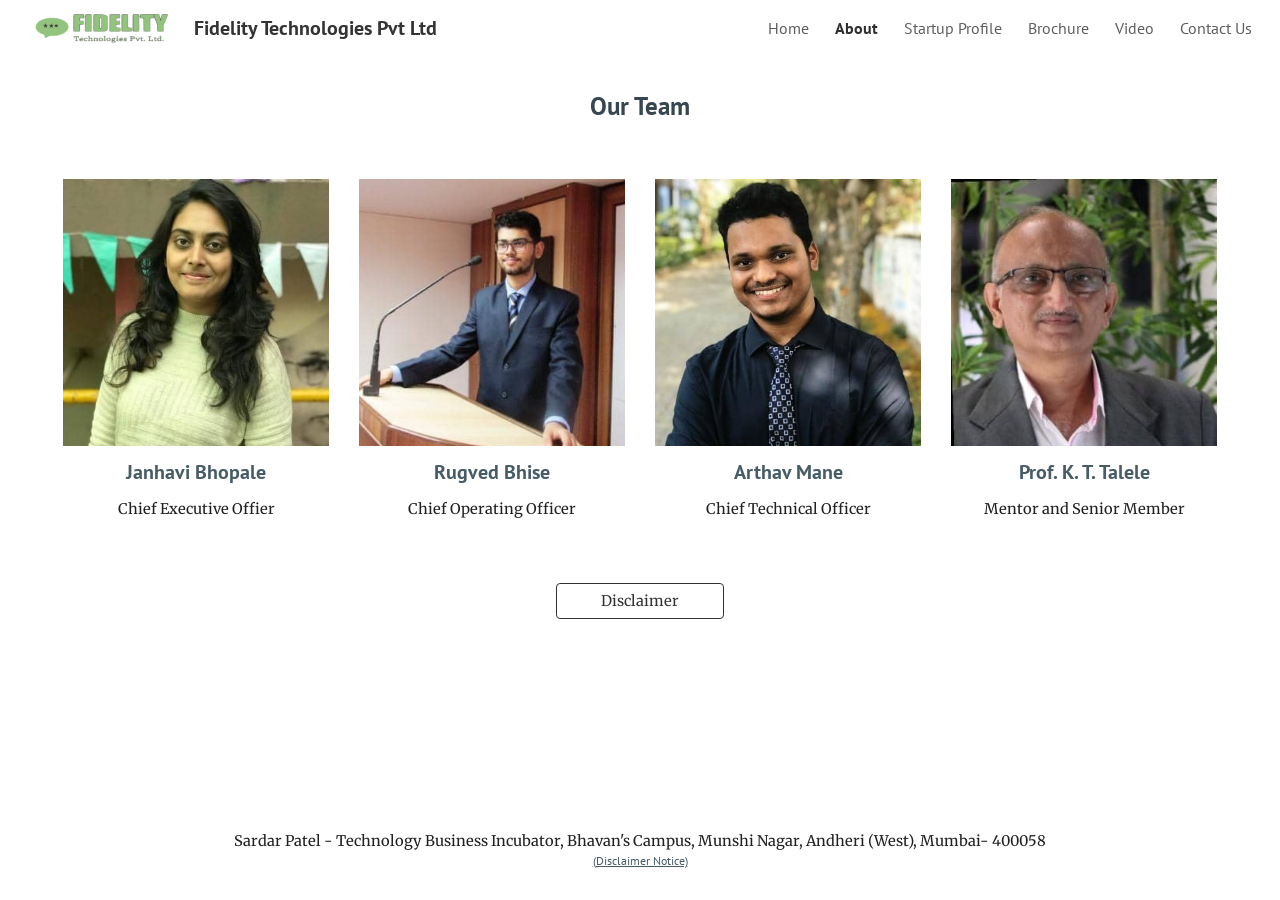
==== about.html @ c4bb6692 "Remove `WIZ_global_data` and `_DumpException` stubs - Delete the `<script data-id="_gd">` that sets " ====
<!DOCTYPE html><html lang="en"><head><meta charset="utf-8"><script nonce="ZoIUG5ZgcHCBJfe-CkgNNQ">var DOCS_timing={}; DOCS_timing['sl']=new Date().getTime();</script><script nonce="ZoIUG5ZgcHCBJfe-CkgNNQ">_docs_flag_initialData={"docs-ails":"docs_warm","docs-fwds":"docs_nf","docs-crs":"docs_crs_nfd","docs-fl":1,"docs-hpr":0,"docs-orl":9,"docs-rls":4,"docs-shdn":1,"docs-eivt":false,"info_params":{"token":"AHL0AtKmKFTx5DThb2JQEGHlmUIwQFsBXA:1790711635479"},"docs-esaf":false,"docs-ecdh":true,"docs-pcdpoc":true,"docs-pcdpos":false,"docs-eabpcmewm":false,"docs-eabtzmewm":false,"docs-eabtsmewm":false,"docs-eaicewm":false,"docs-easdewm":true,"docs-eassewm":true,"docs-eaebewm":false,"docs-eafcmcewm":false,"docs-eavssewm":false,"docs-ebodewm":false,"docs-ebrfdewm":true,"docs-ebasdewm":false,"docs-ebpsewm":false,"docs-ecnbewm":false,"docs-ecedcdewm":true,"docs-ecsewm":true,"docs-ectdcdewm":true,"docs-ectscdewm":true,"docs-eclrbewm":false,"docs-eclsecewm":false,"docs-ecssewm":false,"docs-ectwm":true,"docs-ecgdewm":false,"docs-edsewm":true,"docs-edsnmewm":false,"docs-ewcfer":true,"docs-edwb":false,"docs-edibewm":false,"docs-edeibewm":false,"docs-eegdewm":false,"docs-ewubum":true,"docs-ewmcsm":true,"docs-ewmsm":false,"docs-eewsm":true,"docs-efcmewm":false,"docs-efrdwm":true,"docs-efasewm":false,"docs-eftsewm":false,"docs-eftbewm":false,"docs-efosewm":false,"docs-egasewm":false,"docs-eipdewm":true,"docs-elicewm":false,"docs-elmwbewm":false,"docs-elfcbewm":false,"docs-empwm":true,"docs-emdewm":true,"docs-emadwm":true,"docs-ensdewm":true,"docs-eodsewm":false,"docs-eodcewm":false,"docs-epsdewm":true,"docs-epftewm":false,"docs-eppbewm":false,"docs-epticewm":false,"docs-epacewm":false,"docs-epbtewm":false,"docs-eppvdewm":true,"docs-eppmewm":false,"docs-epecewm":false,"docs-eptsewm":false,"docs-eqsewm":false,"docs-erssewm":true,"docs-ertdewm":true,"docs-erhswm":false,"docs-esacewm":false,"docs-essr":true,"docs-essewm":false,"docs-esswm":false,"docs-esspm":false,"docs-esndewm":true,"docs-esdwm":false,"docs-esosewm":true,"docs-esssewm":false,"docs-esctwm":false,"docs-ettpdewm":true,"docs-ettrsewm":false,"docs-etsewm":false,"docs-etibewm":false,"docs-etesewm":false,"docs-etcsewm":false,"docs-ethsewm":true,"docs-eupubw":true,"docs-evgcewm":false,"docs-evosewm":false,"docs-evpsewm":false,"docs-evssewm":false,"docs-ewbm":true,"docs-eicwdubl":true,"docs-hmg":true,"uls":"{\"langs\":[\"en\"],\"itcs\":[],\"selected\":\"\",\"activated\":false}","docs-idu":false,"customer_type":"ND","scotty_upload_url":"/upload/sites/resumable","docs-edcfmb":false,"docs-erlbwfa":false,"docs-net-udmi":500000,"docs-net-udpt":40000,"docs-net-udur":"/upload/blob/sites","docs-net-usud":true,"docs-obsImUrl":"https://ssl.gstatic.com/docs/common/netcheck.gif","docs-text-ewf":true,"docs-wfsl":["ca","da","de","en","es","fi","fr","it","nl","no","pt","sv"],"docs-efrsde":true,"docs-efpsf":true,"docs-edfn":true,"docs-efpsp":true,"docs-ecuach":false,"docs-cclt":2033,"docs-ecci":true,"docs-esi":false,"docs-cei":{"i":[119092108,119087275,117999163,120459269,120666798,118349356,119621403,71897835,118884772,119944463,119988641,118044536,119078243,119061297,116613710,116613094,118342369,116982982,120285471,119454164,120350601,116840686,5743124,118373667,119773713,119590807,119776352,119590765,119552616,120533176,116496396,120195953,50273536,49498941,102198290,117711597,119187340,120540099,119221438,118172011,116470832,116448407,116924992,116919494,120184009,117026763,119486429,120232063,5738529,120705172,102944685,102944790,102807798,117895908,101823191,71659821,119595155,99440861,116699517,117290338,116068906,102883766,102902856,118532142,118532140,118792272,117997204,120953429,120676584,117557279,101519288,117840094,118462069,116550348,102146695,71689868,101836979,101837424,105085077,103163052,118291774,99368800,117547669,119803952,119202506,119566036,99402339,71120976,49833470,118417372,70971264,119077143,102070938,104794451,116756951,103343838,116221342,94904097,115525302,115511328,94785237,121194111,118098257,117037622,71085249,118627657,117268965,104907819,121194209,117224007,101631199,101492739,118484687,102867843,102548529,95104327,103285974,117026878,116704082,117310098,102909755,103289108,103289278,104575337,104575496,102988277,102988407,102988700,102988934,104575696,117410074,102944194,102944508,102944273,102685389,102685934,104530130,102761479,102944587,119605198,71465955,101917193,102864211,94327679,71679488,105371931,103176018,119530268,118482276,120493140,116062708,102987015,118582649,105255666,120049159,71899288,120138417,119528390,102727407,115780466,105283695,119593008,105360426,118110582,71658048,119038646,105125325,102030650,104976625,49769345,101687125,117504391,117503225,118368684,118367945,117309382,119062158,104615603,116538524,101562414,105101278,105100855,94692306,119109782,99457815,102059549,71330122,120050668,101889051,71710048,102280636,119771799,116213977,104983177,102236234,105393819,71528605,115779829,119022340,117728361,94353376,105439179,49842863,116250613,102956693,102762323,102402687,117457966,115909749,105087796,105083756,102721220,102517344,71855008,94629765,119671788,94813491,102787563,49979666,119770553,105346293,104761759,115818449,95314810,115626447,95112881,50561351,116980495,50596342,102161455,71546433,118145000,116988132,95111993,102244497,118599469,94918960,115854776,115669266,50562792,118171121,71387897,117037076,117286799,102903668,103326415,102932595,117643636,117643168,116176817,49924714,103020643,118237143,115821415,102178410,105082105,115626266,118961016,115601137,71652641,105373832,119651594,102972677,103288314,103286452,119702557,102925827,102926531,116609479,71530091,116567576,104963310,104699512,102469868,71825391,116372485,49926261,50586970,120465885,94434265,102343388,120982390,116416042,99251991,119474902,71544842,104573907,119666095,105292843,102691162,102691295,101933499,71079946,101887682,116418155,71960548,50297084,116407665,118509496,116425642,103011426,118254619,118171214,116276469,71387240,105180902,118269184,118669236,118219914,118246246,119453372,117952935,117734392,120672603,118519229,119768442,117736031,118809999,120716394,120140755,120735857,119346731,117166647,117683635,120619851,120864326,117236066,119745075,120120566,120773182,118349325,118349323,118830628,118830632,118830620,118830622,118830626,118830630,118830640,118830481,118830624,118830636,119807183,118830634,119684496,118970617,119255437,120300729,118179262,119636046,116685399,120772218,118155412,119142923,119209378,116923675,50266230,95087194,49644023,49472071,5767851,117556935,119209341,119275421,119471146,119249911,120933033,118855606,120107754,118347706,71798436,120730676,118094563,119914241,120388576,117283954,118736897,117706015,118717392,119164994,119164993,119164990,120024054,117530133,117528468,117528471,118367791,121381445,121381432,121381452,121381444,121381437,121381441,121381447,121381454,121381471,121381433,121381450,121381430,121381436,121381439,101922747,101922888,120292177,120640043,119621936,121372721,49822929,120175635,118281152,119773246,119590935,116449516,116982520,119707161,117755716,118449075,117755703,118240393,116714309,117995685,116714312,118810531,118807052,115822453,119382576,48966122,118511786,117782123,118010934,119804531,117145780,94819006,95182375,117756394,117775368,117755820,94661810,120864331,118654314,120395666,116981717,117617889,120343165,116783827,119126674,120437412,119885476,119621408,94386879,118494714,119220913,119220911,119220909,119220919,119220917,119220915,120674443,120674441,120674439,120674449,120674447,120674444,119520106,117136347,119070701,118364657,117382832,117632590,117642488,121242967,119127375,118825246,5776517,119941750,119941748,5704621,5706836,5706832,14101306,5703839,14101502,14101510,14101534,50223649,116495787,117037626,117026880,116704120,116593745,116685789,120678227,116874913,116307752,116542685,118346424,119262908,119794118,120446674,120713456,120954533,121032480,94819416,116877099,118275356,116361234,118780368,119106920,116459680,120867451,121213291,118872912,71897827,116982974,119454377,119454159,120350596,116840681,5743108,50273528,49498933,102198282,5738513,102944680,102944785,102807790,117895900,101823183,71659813,119595147,99440853,116699509,117290330,116068898,102883758,102902848,101519280,102146687,71689860,101836971,101837416,105085069,103163044,118291766,99368792,117547661,119803944,119202498,119566028,99402331,71120968,49833462,118417364,70971256,119077135,102070930,104794443,116756943,103343830,116221334,94904089,115525294,115511323,94785229,117723816,118098249,71085241,118627649,117268957,104907811,115737136,117223999,101631191,101492731,118484679,102867835,102548521,95104319,103285966,117310090,102909750,103289103,103289273,104575332,104575491,102988272,102988402,102988695,102988929,104575691,104575894,102944189,102944503,102944268,102685384,102685929,102718396,102761474,102944582,119605190,71465947,101917185,102864203,94327671,71679480,105371923,103176010,119530260,118482268,120493132,116062700,102987007,118582641,105255658,120049151,71899280,120138409,119528382,102727402,115780458,105283687,119593000,105360418,118110574,71658040,119038638,105125317,102030642,104976617,49769337,101687117,117504383,117503217,118368676,118367937,117309374,119062150,104615595,116538516,101562406,105101270,105100847,94692298,119109774,99457807,102059541,71330114,120050660,101889043,71710040,102280628,119771791,116213969,104983169,102236226,105393811,71528597,115779821,119022332,117728353,94353368,105439171,49842855,116250605,102956685,102762315,102402679,117457958,115909741,105087788,105083748,102721215,102517339,71855000,94629757,119671780,94813483,102673375,49979658,119770545,105346285,104761751,115818444,95314802,115626439,95112873,50561343,116980487,50596334,102161447,71546425,118144992,116988124,95111985,102244489,118599461,94918952,115854768,115669258,50562784,94940194,71387889,117037068,117286791,102903660,103326407,102932587,117643628,117643160,116176809,49924706,103020635,118237135,115821407,102178402,105082097,115626258,118961008,115601129,105373824,119651586,102972669,103288306,103286444,119702549,102925819,102926523,116609471,71530083,116567571,104963302,104699504,102469860,71825383,116372477,49926253,50586962,120465877,94434257,102343380,120982382,116416034,99251983,119474894,71544834,104573899,119666087,105292835,102691157,102691290,101933491,71079938,101887674,116418147,71960540,50297076,103011418,116276461,71387232,105180894,120735852,120619846,120773177,50266222,95087186,49644015,49472063,5767835,71798420,120730671,118094558,117283949,101922739,101922880,120812978,49822921,120175627,118281144,116982512,115822445,48966114,117145772,94819001,95182369,94661802,116981709,116783822,94386871,5776501,50223641,94819411],"cf":{"enable_homescreen_priority_docs":[null,0],"enable_homescreen_priority_docs_promo":[null,0],"enable_homescreen_action_items_structured_query":[null,0]}},"docs-est":"CAMSCBUD9NL9Nx0H","docs-exfv":false,"docs-li":"104240","docs-trgthnt":"","docs-etmhn":false,"docs-thnt":"","docs-hdet":["nMX17M8pQ0kLUkpsP190WPbQDRJQ","17hED8kG50kLUkpsP190TThQn3DA","BDNZR4PXx0kLUkpsP190SJtNPkYt","Etj5wJCQk0kLUkpsP190NwiL8UMa","xCLbbDUPA0kLUkpsP190XkGJiPUm","2NUkoZehW0kLUkpsP190UUNLiXW9","yuvYtd5590kLUkpsP190Qya5K4UR","ZH4rzt2uk0kLUkpsP190UDkF5Bkq","uQUQhn57A0kLUkpsP190WHoihP41","93w8zoRF70kLUkpsP190TxXbtSeV","fAPatjr1X0kLUkpsP190SaRjNRjw","T4vgqqjK70kLUkpsP190ScPehgAW","JyFR2tYWZ0kLUkpsP190Rn3HzkxT","ufXj7vmeJ0kLUkpsP190QURhvJn2","KFks7UeZ30kLUkpsP190UUMR6cvh","LcTa6EjeC0kLUkpsP190RKgvW5qi","s3UFcjGjt0kLUkpsP190Z45ftWRr","o99ewBQXy0kLUkpsP190Nq2qr6tf","PHVyy5uSS0kLUkpsP190SUsYo8gQ","yZn21akid0iSFTCbiEB0WPiGEST3","h2TtqzmQF0kLUkpsP190YPJiQt7p","MZi9vb5UC0kLUkpsP190ReUhvVjy","dSR6SPjB80kLUkpsP190Y3xHa9qA","Bz6B7VmLu0kLUkpsP190W3FeobP7","AiLoubzsd0kLUkpsP190XtYNPgYT","2J3DVQoVh0kLUkpsP190R5wShSrC","MLmbZasLS0kLUkpsP190YHf6Zjsf","LjsdWFqUn0kLUkpsP190TwXBLtsw","S1T4ezMsZ0kLUkpsP190U6GfQUxi","LwAAPYPwi0kLUkpsP190TR4aaiFR","zZpS7TtwA0kLUkpsP190SJfhmHn8","LqadmuFLc0kLUkpsP190VqMgRe9G","PyRpJWvnF0kLUkpsP190X6czxBQU","oiu5UhKXt0kLUkpsP190XWFatA4U","m3m67mpQU0kLUkpsP190RpzeM6tt","WKyXQmUiJ0kLUkpsP190WtAghmdt","Nf2nd9NhF0kLUkpsP190REtRKaUF","fjqF9C7Mg0kLUkpsP190WGtWAuX2","cb1fdvu6p0kLUkpsP190U5AywQpZ","43PL8e9wN0kLUkpsP190PfUhabvT","N5u4VeWhx0iSFTCbiEB0VUTNdX6g","XM16tjwrD0iSFTCbiEB0NfzvTeuU","ybYTJk1eD0iSFTCbiEB0QV4rkzSF","TgXar1TSG0iSFTCbiEB0SsXMaKuP","JYfGDkExa0iSFTCbiEB0TTQnEDtH","2i9JBUZ3w0iSFTCbiEB0RytbUoNq","pgvTVXNKa0iSFTCbiEB0ShqmBTMR","NsVnd81bW0iSFTCbiEB0RhcXEK9M","rTQirATnb0iSFTCbiEB0W5cPcA7D","wNyww2Syr0iSFTCbiEB0Pzsbemba","DVdpfbqGj0iSFTCbiEB0RP4dMdFg","WKN3dsuG20iSFTCbiEB0NtEYhMK7","S5iPRteXX0iSFTCbiEB0YkMazE6h","6hmou1AcB0iSFTCbiEB0R9rZWXdz","wvo4NcLUj0iSFTCbiEB0Tt7mcVxE","rMLvYG5Cd0iSFTCbiEB0VMB6o5sk","EnxXFzAMR0iSFTCbiEB0NxWnFJEU","4SFrbzo420iSFTCbiEB0W7wu3rzt","Nr7mDWodK0iSFTCbiEB0Ruynrudk","pSnfxxWWp0iSFTCbiEB0RaiP6PBc","AtYGKBuKp0iSFTCbiEB0Ntmn3yCs","WMpW1Q5dP0iSFTCbiEB0WLWPn6Po","rTcCMw3BM0mHq3jmV6o0RHeAExRK","HUYzfGVRa0mHq3jmV6o0Uxe2caXK","1XYMmM1Cu0mHq3jmV6o0Z3pEi8xm","xHhMJiXiV0mHq3jmV6o0WB8WinyM","xwSFpxEiU0mHq3jmV6o0PcnvcKmd","4MBkBg26q0mHq3jmV6o0QeKPRMpY","y5g8iW2T80mHq3jmV6o0Nr8SAj4C","W9YRKy3Lb0iSFTCbiEB0Xfs1EfPr","Ed3nhrN8D0iSFTCbiEB0RN4bJ53y","zxDKY7PC10iSFTCbiEB0UDYPJwDZ","bhEyDmbwi0mHq3jmV6o0TngCF1v2","6rKYZ6uHA0mHq3jmV6o0TeDZjgB8","71Deousgx0mHq3jmV6o0WXBQiyzi","sVEZbUAa70mHq3jmV6o0TNq1M7FF","8ZPFZT5nG0mHq3jmV6o0PJ5yoVh4","LDuvzP2Bd0mHq3jmV6o0TwNPVpW8","P55v8p4Lk0mHq3jmV6o0VjggjHMV","QqnZoz9ko0mHq3jmV6o0QskzBcHn","Nq8mdjdGg0mHq3jmV6o0WShxQA39","iQNA6mEJy0mHq3jmV6o0Q2iGT9fW","sNcbk2hJ80mHq3jmV6o0VbqaovQb","6nr31z9Wv0mERqSGkGf0VhuvAXWC","RLHeYNm410mERqSGkGf0Y817EUFK","vmx68XtfJ0mERqSGkGf0RCUBfsQr","687J7yD1q0mERqSGkGf0RVmMYHo1","qwhWQy8Zi0mERqSGkGf0W2tdypUF","wF8Sk241e0mERqSGkGf0YNtN6gpV","ijUhdx2QN0mERqSGkGf0TSD26iBJ","3iBLaMnuG0mERqSGkGf0VdY8XuLS","cFR77YEGo0iSFTCbiEB0PcMDWjX2","evUYuNCS80mERqSGkGf0Psi8j3Dw","soWncRV7C0mERqSGkGf0PZheXrWA","TvjoiCaar0mERqSGkGf0S9qS5adj","txL54xWLC0mERqSGkGf0XoEGTvCu","MP3EsW1un0mERqSGkGf0QDkfTxat","N1q4Y3fqz0mERqSGkGf0W1oPWWoc","pnKWhXiJi0mERqSGkGf0RDJejrBm","uLoGBsxEp0mERqSGkGf0Umz4HBC5","zu73Bdvrn0mERqSGkGf0P7FS5ZnG","KwaNot15n0mERqSGkGf0UnBhGVoK","eCHWxyhvo0mERqSGkGf0RJfZmQ1f","aWZA9kUWi0mERqSGkGf0RtY99iNR","hYhSXg7xc0mERqSGkGf0TzjfDj1R","ffZmMGtYT0suK1NZr2K0QUxSzEMN","NagbcZWyB0suK1NZr2K0SJmfmJ3n","KMcLKvubv0suK1NZr2K0PLMUJ7zr","a13ejFS5i0suK1NZr2K0WzewY5tP","pZ1hXv7ve0suK1NZr2K0U5qoNhyU","pwLDucJZU0ezFcgqx310NgtmYpbV","TCKDVQ6J0Bn3gbW4AcZC0PQKypCa","Z7vabQzZ0Bn3gbW4AcZC0TfvmSab","UUNcLtsso0mERqSGkGf0Uwg2tMZa","fznmScpy0Bn3gbW4AcZC0Vie7eK1","wYCZkqoz10fBWirfAym0S1sADKbJ"],"docs-hunds":false,"docs-hae":"PROD","docs-ehn":true,"docs-eagat":false,"docs-api-keys":{"espresso_api_key":"AIzaSyC5fSInmRgPcwXTFvk7mnVLT4rYPiLh3BI","cloud_search_api_key":"AIzaSyDaZup8JMoUszICq24hC3gjW69v7xXjb6M","appsgrowthpromo_api_key":"AIzaSyD2aoAETJHXO1f_X3uPTOvwcMmDBK5-yEk","workspace_ui_api_key":"AIzaSyAjb7yrM53w_0_0y9jCxkCAV12Ux5G30TI"},"docs-effeoima":true,"docs-etut":true,"docs-emec":true,"docs-ertis":false,"docs-etsonc":false,"docs-effnp":false,"docs-effnpf":false,"docs-dcheg":false,"docs-pdhp":true,"buildLabel":"editors.sites-frontend_20260923.02_p0","docs-show_debug_info":false,"docs-edmlf":false,"docs-eemc":false,"docs-emleow":true,"docs-emlewpc":true,"docs-rmls":"DEFAULT_NO_RETRY","ondlburl":"//docs.google.com","drive_url":"//drive.google.com","app_url":"https://sites.google.com/","drive_base_url":"//drive.google.com","docs-umbitfdi":false,"docs-gsmd":"https://workspace.google.com","docs-icdmt":["image/png","image/jpeg"],"docs-mip":50000000,"docs-mif":1000,"docs-msid":32767,"docs-ecshi":false,"docs-ecswi":false,"docs-eciccl":false,"docs-edfcv":false,"docs-emid":false,"docs-esuoid":false,"docs-ewchd":true,"docs-mib":50000000,"docs-mid":2048,"docs-rid":1024,"docs-dgit":false,"docs-evit":false,"docs-ejsp":false,"docs-jspmpdm":30000.0,"docs-jspsim":8.0,"docs-jsptp":0.01,"docs-elbllqpm":true,"docs-phe":"https://contacts.google.com","docs-eafgl":false,"docos-dges":true,"docs-eethc":true,"docs-enees":false,"docs-eph":true,"docs-ispdr":true,"docs-istdr":false,"docs-escmv":false,"docs-sup":"","docs-seu":"https://sites.google.com/d/1Hxn0WqfaaY6V9uq4L6MAF-uNIHuglT0g/edit","docs-ucd":"docs.usercontent.google.com","docs-sccfo":"PROD","docs-uptc":["ofip","rr","lsrp","noreplica","tam","ntd","ths","ouid","ca","sh","sle","dl","hi","hi_ext","usp","urp","utm_source","utm_medium","utm_campaign","utm_term","utm_content","docs_gsdv","gs_dl"],"docs-doddn":"","docs-uddn":"","docs-ugn":"Rugved","docs-epg":false,"docs-spdy":false,"xdbcfAllowHostNamePrefix":true,"xdbcfAllowXpc":false,"docs-dbctc":false,"docs-ebctcio":false,"docs-iror":false,"docs-epq":true,"docs-upap":"/prefs","docs-eupub":true,"docs-shmtbsl":-1,"docs-euit":false,"docs-tst":"","docs-eia":true,"docs-ilbefsd":false,"docs-lbefm":0,"docs-elsic":false,"docs-thtea":false,"docs-tdc":"[{\"id\":\"0:Basics\",\"name\":\"Basics\",\"deletedIds\":[]},{\"id\":\"0:Brochures\",\"name\":\"Brochures \\u0026 newsletters\",\"deletedIds\":[]},{\"id\":\"0:Calendars\",\"name\":\"Calendars \\u0026 schedules\",\"deletedIds\":[]},{\"id\":\"0:Business\",\"name\":\"Contracts, onboarding, and other forms\",\"deletedIds\":[]},{\"id\":\"0:Finance\",\"name\":\"Finance \\u0026 accounting\",\"deletedIds\":[]},{\"id\":\"0:Letters\",\"name\":\"Letters\",\"deletedIds\":[]},{\"id\":\"0:Reports\",\"name\":\"Reports \\u0026 proposals\",\"deletedIds\":[]},{\"id\":\"0:Planners\",\"name\":\"Trackers\",\"deletedIds\":[]},{\"id\":\"Unparented\",\"name\":\"Uncategorized\",\"deletedIds\":[\"0:NoTemplateCategories\"]}]","docs-ttt":0,"docs-tcdtc":"[]","docs-ividtg":false,"docs-icfdt":false,"docs-hetsdiaow":false,"docs-edt":true,"docs-tafl":true,"docs-puvtftv":true,"docs-erdiiv":false,"docs-eemt":["image"],"docs-eqspdc":true,"docs-roosb":false,"docs-esehbc":false,"docs-sqcuu":true,"docs-uaid":false,"docs-uaqs":0,"docs-acap":["docs.security.access_capabilities",1,1,1,1,1,1,1,1,1,1,1,1,1,1,1,0,1,1,1,0,0,0,1,0,0,0,1,0],"docs-ci":"1Hxn0WqfaaY6V9uq4L6MAF-uNIHuglT0g","docs-eccfs":false,"docs-eep":false,"docs-ndt":"Untitled site","docs-plu":"//ssl.gstatic.com/docs/common/product/sites_lockup3.png","docs-plwtu":"//ssl.gstatic.com/docs/common/product/sites_app_icon2.png","docs-prn":"Google Sites","docs-sprn":"","docs-een":false,"docs-as":"","docs-mdck":"","docs-eccbs":false,"docs-mmpt":9000,"docs-erd":false,"docs-uootuns":false,"docs-amawso":false,"docs-ofmpp":false,"docs-anlpfdo":false,"docs-ems":"SHARE_SUBMENU","docs-glu":"","docs-wsu":"","docs-wsup":"","docs-fecgd":false,"docs-pid":"106451775050546216252","docs-dec":false,"docs-ricocpb":false,"docs-ecgd":false,"docs-dsps":true,"docs-ezdi":false,"docs-ezduole":false,"docs-ewbs":false,"server_time_ms":1790711635482,"gaia_session_id":"","docs-isb":false,"docs-agdc":false,"docs-anddc":true,"docs-adndldc":false,"docs-clibs":1,"docs-cide":true,"docs-cn":"","docs-dprfo":false,"docs-duesf":false,"docs-dom":false,"docs-eacr":false,"docs-eacw":false,"docs-ecer":false,"docs-ecir":true,"docs-ecssl":false,"docs-ecssi":false,"docs-ecped":true,"docs-copy-ecci":false,"docs-edpq":false,"docs-edamc":false,"docs-edomic":false,"docs-edbsms":false,"docs-eddm":false,"docos-edii":false,"docs-edspi":false,"docs-edvpim":false,"docs-edvpim2":false,"docs-fwd":false,"docs-elds":false,"docs-emp":false,"docs-emcf":true,"docs-emmu":false,"docs-enpks":false,"docs-eoems":false,"docs-epmi":false,"docs-epat":true,"docs-ermcf":false,"docs-erpep":true,"docs-ersd":false,"docs-esml":true,"docs-ete":false,"docs-ewlip":true,"docs-echiut":"default","docs-lfuls":true,"docs-oesf":false,"docs-oursf":false,"docs-plimif":20.0,"docs-srmdue":0.0,"docs-srmoe":0.01,"docs-srmour":0.05,"docs-srmxue":0.0,"docs-ssi":false,"docs-uoci":"","docs-wesf":true,"docs-xduesf":false,"docs-ddm":false,"docs-emmda":false,"docs-edncm":false,"docs-edailm":false,"docs-eafst":false,"docs-ectrt":false,"docs-edmt":false,"docs-elpta":false,"docs-eltafi":false,"docs-eltafip2":false,"docs-epdcl":false,"docs-eptfafi":false,"docs-eptfi":false,"docs-eptbc":false,"docs-eptfcl":false,"docs-ersrn":true,"docs-rolibilc":false,"docs-esrl":true,"docs-esqppo":true,"docs-etpi":true,"docs-ipmmp":true,"docs-emmaffr":false,"docs-emmafi":false,"docs-enpi2":true,"docs-gth":"","docs-ndsom":[],"docs-dm":"application/vnd.google-apps.drive-sdk.897606708560","docs-sdslm":[],"docs-sdsom":[],"opmbs":50000000,"opmpd":7071,"docs-pe":1,"ophi":"atari","opst":"","opuci":"","docs-ehipo":false,"docs-eufop":true,"docs-drk":[],"docs-erkpp":false,"docs-erkfsu":true,"docs-pn":372,"docs-ct":"s","docs-rn":377652527,"docs-cpv":1,"docs-urouih":false,"docs-hue":"rugved.bhise","docs-ect":true,"docs-alu":"https://myaccount.google.com/language","docs-cpks":["[\"4cc75468d738c7f9\",\"AAVFbsFyOIOa3KHiJExnd+zMf50ls1thgK7GVAHvYOfjBh+LfF71muNYjVeO9GIRiXIW6NrPzfOm\"]","[\"9f657cdaf53af532\",\"AK2fzyBBvSefBgdrbuSFhQdSqdRQMAVKYOPtEnE2TOuPbA3kwZnVxFPB9la76NVHb/ikFIYuprrl\"]"],"docs-dfhsi":true,"docs-dvhsi":true,"docs-hasid":"Sites","docs-hdod":"sites.google.com","docs-eehs":false,"docs-ehinbd":true,"docs-ehpb":false,"docs-mcf":false,"docs-dphi":true,"docs-ermare":"CONTROL","docs-hdck":"AIzaSyCF97XfLoejM9NhWDAZeOcjC6kOEsEmv6A","docs-hucs":true,"docs-hufcm":false,"docs-cbrs":50,"docs-cpari":"https://people-pa.clients6.google.com/","docs-cfru":"https://lh3.google.com","docs-ctak":"AIzaSyAWGrfCCr7albM3lmCc937gx4uIphbpeKQ","docs-cgav":0,"docs-cci":2,"docs-gap":"/drive/v2internal","docs-eaotx":false,"docs-ecrerfmo":false,"jobset":"prod","docs-nad":"sites.google.com","docs-eala":false,"docs-ccwt":80,"docs-ut":0,"docs-sol":false,"docs-dvs":1,"docs-dac":1,"docs-ilbrc":true,"docs-dlpe":false,"docs-erre":true,"docs-ac":"[\"docs_analytics_capabilities\"]","docs-dafjera":false,"docs-daflia":false,"docs-dafgfma":false,"atari-emtpr":false,"atari-eibrm":false,"atari-eipim":false,"atari-etm":false,"atari-mfsnd":10,"docs-text-elawpc":true,"docs-text-usc":true,"docs-text-elsmk":false,"docs-text-elsms":false,"atari-bae":true,"docs-text-etsrdpn":false,"docs-text-etsrds":false,"docs-text-endes":false,"docs-text-escpv":false,"docs-text-ecfs":false,"docs-text-eetxp":false,"docs-text-ettctvs":false,"docs-text-escoubs":false,"docs-text-escivs":false,"docs-text-escitrbs":false,"docs-text-eosm":false,"docs-text-epsi":false,"docs-text-esic":false,"docs-text-elss":false,"docs-text-ebrfs":false,"docs-text-etocs":false,"docs-text-eeds":false,"docs-text-esbefr":false,"docs-etshc":false,"docs-efsmsdl":false,"docs-text-eiosmc":false,"docs-text-ebrmkc":false,"docs-text-ehlb":false,"docs-text-dwit":false,"docs-text-elawp":true,"docs-eec":true,"docs-eecac":true,"docs-elsp":false,"docs-esff":false,"docs-ets":false,"atari-ofdu":"https://docs.google.com/picker?protocol\u003dgadgets\u0026parent\u003dhttps://sites.google.com/relay.html\u0026hostId\u003datari-fonts\u0026title\u003dFonts\u0026hl\u003den\u0026newDriveView\u003dtrue\u0026origin\u003dhttps://sites.google.com\u0026navHidden\u003dtrue\u0026multiselectEnabled\u003dtrue\u0026selectButtonLabel\u003dOK\u0026nav\u003d((%22fonts%22))","atari-jefp":"/_/jserror","docs-jepp":"/_","docs-fpid":104240,"docs-enable_feedback_svg":true,"docs-hauc":true,"docs-dli":false,"docs-liap":"/naLogImpressions","ilcm":{"eui":"AHKXmL20hN1EuJNLw34tC7pOSRyXL7Xnr8uWJWo1ra7NnpLesV5g0B48AMGEV0RDVSQuCDRsx3uS","je":1,"sstu":1790711635477376,"si":"CICHttfIlJcDFdXicwQddJ4Erw","gsc":null,"ei":[5703839,5704621,5706832,5706836,5738513,5738529,5743108,5743124,5767835,5767851,5776501,5776517,14101306,14101502,14101510,14101534,48966114,48966122,49472063,49472071,49498933,49498941,49644015,49644023,49769337,49769345,49822921,49822929,49833462,49833470,49842855,49842863,49924706,49924714,49926253,49926261,49979658,49979666,50223641,50223649,50266222,50266230,50273528,50273536,50297076,50297084,50561343,50561351,50562784,50562792,50586962,50586970,50596334,50596342,70971256,70971264,71079938,71079946,71085241,71085249,71120968,71120976,71330114,71330122,71387232,71387240,71387889,71387897,71465947,71465955,71528597,71528605,71530083,71530091,71544834,71544842,71546425,71546433,71652641,71658040,71658048,71659813,71659821,71679480,71679488,71689860,71689868,71710040,71710048,71798420,71798436,71825383,71825391,71855000,71855008,71897827,71897835,71899280,71899288,71960540,71960548,94327671,94327679,94353368,94353376,94386871,94386879,94434257,94434265,94629757,94629765,94661802,94661810,94692298,94692306,94785229,94785237,94813483,94813491,94819001,94819006,94819411,94819416,94904089,94904097,94918952,94918960,94940194,95087186,95087194,95104319,95104327,95111985,95111993,95112873,95112881,95182369,95182375,95314802,95314810,99251983,99251991,99368792,99368800,99402331,99402339,99440853,99440861,99457807,99457815,101492731,101492739,101519280,101519288,101562406,101562414,101631191,101631199,101687117,101687125,101823183,101823191,101836971,101836979,101837416,101837424,101887674,101887682,101889043,101889051,101917185,101917193,101922739,101922747,101922880,101922888,101933491,101933499,102030642,102030650,102059541,102059549,102070930,102070938,102146687,102146695,102161447,102161455,102178402,102178410,102198282,102198290,102236226,102236234,102244489,102244497,102280628,102280636,102343380,102343388,102402679,102402687,102469860,102469868,102517339,102517344,102548521,102548529,102673375,102685384,102685389,102685929,102685934,102691157,102691162,102691290,102691295,102718396,102721215,102721220,102727402,102727407,102761474,102761479,102762315,102762323,102787563,102807790,102807798,102864203,102864211,102867835,102867843,102883758,102883766,102902848,102902856,102903660,102903668,102909750,102909755,102925819,102925827,102926523,102926531,102932587,102932595,102944189,102944194,102944268,102944273,102944503,102944508,102944582,102944587,102944680,102944685,102944785,102944790,102956685,102956693,102972669,102972677,102987007,102987015,102988272,102988277,102988402,102988407,102988695,102988700,102988929,102988934,103011418,103011426,103020635,103020643,103163044,103163052,103176010,103176018,103285966,103285974,103286444,103286452,103288306,103288314,103289103,103289108,103289273,103289278,103326407,103326415,103343830,103343838,104530130,104573899,104573907,104575332,104575337,104575491,104575496,104575691,104575696,104575894,104615595,104615603,104699504,104699512,104761751,104761759,104794443,104794451,104907811,104907819,104963302,104963310,104976617,104976625,104983169,104983177,105082097,105082105,105083748,105083756,105085069,105085077,105087788,105087796,105100847,105100855,105101270,105101278,105125317,105125325,105180894,105180902,105255658,105255666,105283687,105283695,105292835,105292843,105346285,105346293,105360418,105360426,105371923,105371931,105373824,105373832,105393811,105393819,105439171,105439179,115511323,115511328,115525294,115525302,115601129,115601137,115626258,115626266,115626439,115626447,115669258,115669266,115737136,115779821,115779829,115780458,115780466,115818444,115818449,115821407,115821415,115822445,115822453,115854768,115854776,115909741,115909749,116062700,116062708,116068898,116068906,116176809,116176817,116213969,116213977,116221334,116221342,116250605,116250613,116276461,116276469,116307752,116361234,116372477,116372485,116407665,116416034,116416042,116418147,116418155,116425642,116448407,116449516,116459680,116470832,116495787,116496396,116538516,116538524,116542685,116550348,116567571,116567576,116593745,116609471,116609479,116613094,116613710,116685399,116685789,116699509,116699517,116704082,116704120,116714309,116714312,116756943,116756951,116783822,116783827,116840681,116840686,116874913,116877099,116919494,116923675,116924992,116980487,116980495,116981709,116981717,116982512,116982520,116982974,116982982,116988124,116988132,117026763,117026878,117026880,117037068,117037076,117037622,117037626,117136347,117145772,117145780,117166647,117223999,117224007,117236066,117268957,117268965,117283949,117283954,117286791,117286799,117290330,117290338,117309374,117309382,117310090,117310098,117382832,117410074,117457958,117457966,117503217,117503225,117504383,117504391,117528468,117528471,117530133,117547661,117547669,117556935,117557279,117617889,117632590,117642488,117643160,117643168,117643628,117643636,117683635,117706015,117711597,117723816,117728353,117728361,117734392,117736031,117755703,117755716,117755820,117756394,117775368,117782123,117840094,117895900,117895908,117952935,117995685,117997204,117999163,118010934,118044536,118094558,118094563,118098249,118098257,118110574,118110582,118144992,118145000,118155412,118171121,118171214,118172011,118179262,118219914,118237135,118237143,118240393,118246246,118254619,118269184,118275356,118281144,118281152,118291766,118291774,118342369,118346424,118347706,118349323,118349325,118349356,118364657,118367791,118367937,118367945,118368676,118368684,118373667,118417364,118417372,118449075,118462069,118482268,118482276,118484679,118484687,118494714,118509496,118511786,118519229,118532140,118532142,118582641,118582649,118599461,118599469,118627649,118627657,118654314,118669236,118717392,118736897,118780368,118792272,118807052,118809999,118810531,118825246,118830481,118830620,118830622,118830624,118830626,118830628,118830630,118830632,118830634,118830636,118830640,118855606,118872912,118884772,118961008,118961016,118970617,119022332,119022340,119038638,119038646,119061297,119062150,119062158,119070701,119077135,119077143,119078243,119087275,119092108,119106920,119109774,119109782,119126674,119127375,119142923,119164990,119164993,119164994,119187340,119202498,119202506,119209341,119209378,119220909,119220911,119220913,119220915,119220917,119220919,119221438,119249911,119255437,119262908,119275421,119346731,119382576,119453372,119454159,119454164,119454377,119471146,119474894,119474902,119486429,119520106,119528382,119528390,119530260,119530268,119552616,119566028,119566036,119590765,119590807,119590935,119593000,119593008,119595147,119595155,119605190,119605198,119621403,119621408,119621936,119636046,119651586,119651594,119666087,119666095,119671780,119671788,119684496,119702549,119702557,119707161,119745075,119768442,119770545,119770553,119771791,119771799,119773246,119773713,119776352,119794118,119803944,119803952,119804531,119807183,119885476,119914241,119941748,119941750,119944463,119988641,120024054,120049151,120049159,120050660,120050668,120107754,120120566,120138409,120138417,120140755,120175627,120175635,120184009,120195953,120232063,120285471,120292177,120300729,120343165,120350596,120350601,120388576,120395666,120437412,120446674,120459269,120465877,120465885,120493132,120493140,120533176,120540099,120619846,120619851,120640043,120666798,120672603,120674439,120674441,120674443,120674444,120674447,120674449,120676584,120678227,120705172,120713456,120716394,120730671,120730676,120735852,120735857,120772218,120773177,120773182,120812978,120864326,120864331,120867451,120933033,120953429,120954533,120982382,120982390,121032480,121194111,121194209,121213291,121242967,121372721,121381430,121381432,121381433,121381436,121381437,121381439,121381441,121381444,121381445,121381447,121381450,121381452,121381454,121381471],"crc":0,"cvi":[]},"docs-ccdil":false,"docs-eil":true,"docs-idephr":false,"docs-eoool":false,"docs-idep":true,"docs-ilc":false,"docs-ilecoi":false,"docs-ilecoo":false,"docs-ioefuesf":false,"docs-ics":true,"docs-dcarft":false,"docs-egafedo":false,"docs-egafkd":false,"docs-dsfid":true,"docs-easidtv":false,"docs-ebubgi":false,"docs-ebiagaqae":false,"docs-ecscv2":true,"docs-ed2vpm":false,"docs-ed2vsm":false,"docs-ed2viv0":true,"docs-ed2viv1":false,"docs-eeai":false,"docs-eslc":false,"docs-egnup":false,"docs-egpf":false,"docs-egaat":false,"docs-egqe":true,"docs-eisel":true,"docs-esptc":false,"docs-eupfsi":false,"docs-erfn":true,"docs-esa":false,"docs-es":true,"docs-esgap":false,"docs-esn":false,"docs-evdmt":false,"docs-evdr":false,"docs-evst":false,"docs-mdcfsi":"","docs-mdcfst":"","docs-mnafsg":5,"docs-shti":"","docs-rpod":"appsgrowthpromo-pa.clients6.google.com","docs-dht":"","docs-dgec":false,"docs-edcb":false,"docs-deo":false,"docs-depvv2":true,"docs-efrm":false,"docs-epbih":false,"docs-eradihf":false,"docs-dslb":false,"docs-egn":"-1","docs-eulsdo":false,"docs-eopd":"espresso-pa.googleapis.com","docs-gaopd":"appsgenaiserver-pa.clients6.google.com","docs-bcbt":"Google Sites","docs-bc-css":"sites","docs-hpgsdepsv":false,"docs-sgsd":false,"docs-egsdsr":false,"docs-ecpda":true,"docs-egsdepsv":false,"docs-egsdic":true,"docs-egsdihfp":false,"docs-gsdv":0,"docs-gsdvofdh":false,"docs-dt":"atari","docs-igoe":true,"docs-nrfd":false,"docs-nrfdfr":false,"docs-sdb":false,"docs-efypr":true,"docs-eyprp":true,"docs-cp-tp":6,"docs-cr-tp":5,"docs-fe-re":3,"docs-l1lc":7,"docs-l1lm":"unknown","docs-l2lc":7,"docs-l2lm":"unknown","docs-l2t":0,"docs-lsd":4,"docs-tfh":"","docs-crp":"/d/1Hxn0WqfaaY6V9uq4L6MAF-uNIHuglT0g/p/1TEgv4K1nU4PXiZ5lLAqo0CFy6RR2reh3/takeout","docs-crq":"siteRevision\u003d1\u0026pageRevision\u003d1\u0026token\u003dAMtcWDNrkEpT7nXKl7OogNAmwURaDrUQiavlPS7Tl77mxHMHw2YrRD2gNNIOUVFdiKXem4pBFXKiGgeo-DfsBkspEeEEQ61zfcRyPMyWVs5M-Jxyif7CY_1DgGvR1OkmNILj_-nHirxeWA%3D%3D\u0026isHead\u003dtrue\u0026placeAllImagesInSiteDir\u003dfalse","docs-ifr":false,"docs-tintd":false,"docs-tdcp":0,"docs-tdvc":false,"docs-dhnap":"sites.google.com","docs-ds":"https","docs-ipuv":true,"docs-po":"https://sites.google.com","docs-to":"https://sites.google.com","opdu":true,"opru":"https://sites.google.com/relay.html","opsmu":"https://docs.google.com/picker","opbu":"https://docs.google.com/picker","docs-caru":"https://clients6.google.com","docs-cbau":"https://drive.google.com","docs-cdru":"https://drivefrontend-pa.clients6.google.com","enable_omnibox":true,"docs-dcr":false,"docs-saww":false}; _docs_flag_cek='MwUZ5XnXqXlq2AVkP1rUng\x3d\x3d'; if (window['DOCS_timing']) {DOCS_timing['ifdld']=new Date().getTime();}</script><meta name="viewport" content="width=device-width, initial-scale=1"><meta http-equiv="X-UA-Compatible" content="IE=edge"><meta name="referrer" content="strict-origin-when-cross-origin"><link rel="icon" href="favicon.png"><meta name="robots" content="noindex"><link href="https://fonts.googleapis.com/css?family=PT%20Sans%3A400%2C700%7CMerriweather%3A400%2C700&display=swap" rel="stylesheet" nonce="h8XSpeaAZn_wBICTrSzlmA"><link href="https://fonts.googleapis.com/css?family=Google+Sans:400,500|Roboto:300,400,500,700|Source+Code+Pro:400,700&display=swap" rel="stylesheet" nonce="h8XSpeaAZn_wBICTrSzlmA"><style nonce="h8XSpeaAZn_wBICTrSzlmA">.VIpgJd-TzA9Ye-eEGnhe{position:relative;display:-moz-inline-box;display:inline-block}* html .VIpgJd-TzA9Ye-eEGnhe{display:inline}:first-child+html .VIpgJd-TzA9Ye-eEGnhe{display:inline}.VIpgJd-TUo6Hb,.XKSfm-Sx9Kwc{box-shadow:0 4px 16px rgba(0,0,0,0.2);background:#fff;background-clip:padding-box;border:1px solid #acacac;border:1px solid rgba(0,0,0,0.333);outline:0;position:absolute}.VIpgJd-TUo6Hb-xJ5Hnf,.XKSfm-Sx9Kwc-xJ5Hnf{background:#fff;left:0;position:absolute;top:0}div.VIpgJd-TUo6Hb-xJ5Hnf,div.XKSfm-Sx9Kwc-xJ5Hnf{filter:alpha(opacity=75);opacity:.75}.XKSfm-Sx9Kwc{color:#000;padding:30px 42px}.XKSfm-Sx9Kwc-r4nke{background-color:#fff;color:#000;cursor:default;font-size:16px;font-weight:400;line-height:24px;margin:0 0 16px}.XKSfm-Sx9Kwc-r4nke-TvD9Pc{height:11px;opacity:.7;padding:17px;position:absolute;right:0;top:0;width:11px}.XKSfm-Sx9Kwc-r4nke-TvD9Pc:after{content:"";background:url(https://ssl.gstatic.com/ui/v1/dialog/close-x.png);position:absolute;height:11px;width:11px;right:17px}.XKSfm-Sx9Kwc-r4nke-TvD9Pc:hover{opacity:1}.XKSfm-Sx9Kwc-bN97Pc{background-color:#fff;line-height:1.4em;word-wrap:break-word}.XKSfm-Sx9Kwc-c6xFrd{margin-top:16px}.XKSfm-Sx9Kwc-c6xFrd button{border-radius:2px;background-color:#f5f5f5;background-image:-webkit-linear-gradient(top,#f5f5f5,#f1f1f1);background-image:linear-gradient(top,#f5f5f5,#f1f1f1);border:1px solid #dcdcdc;border:1px solid rgba(0,0,0,.1);color:#444;cursor:default;font-family:inherit;font-size:11px;font-weight:700;height:29px;line-height:27px;margin:0 16px 0 0;min-width:72px;outline:0;padding:0 8px}.XKSfm-Sx9Kwc-c6xFrd button:active,.XKSfm-Sx9Kwc-c6xFrd button:hover{box-shadow:0 1px 1px rgba(0,0,0,.1);background-color:#f8f8f8;background-image:-webkit-linear-gradient(top,#f8f8f8,#f1f1f1);background-image:linear-gradient(top,#f8f8f8,#f1f1f1);border:1px solid #c6c6c6;color:#333}.XKSfm-Sx9Kwc-c6xFrd button:active{box-shadow:inset 0 1px 2px rgba(0,0,0,0.1)}.XKSfm-Sx9Kwc-c6xFrd button:focus{border:1px solid #4d90fe}.XKSfm-Sx9Kwc-c6xFrd button[disabled]{box-shadow:none;background:#fff;background-image:none;border:1px solid #f3f3f3;border:1px solid rgba(0,0,0,.05);color:#b8b8b8}.XKSfm-Sx9Kwc-c6xFrd .VIpgJd-ldDVFe-JIbuQc{background-color:#4d90fe;background-image:-webkit-linear-gradient(top,#4d90fe,#4787ed);background-image:linear-gradient(top,#4d90fe,#4787ed);border:1px solid #3079ed;color:#fff}.XKSfm-Sx9Kwc-c6xFrd .VIpgJd-ldDVFe-JIbuQc:active,.XKSfm-Sx9Kwc-c6xFrd .VIpgJd-ldDVFe-JIbuQc:hover{background-color:#357ae8;background-image:-webkit-linear-gradient(to bottom,#4d90fe,#357ae8);background-image:linear-gradient(to bottom,#4d90fe,#357ae8);border:1px solid #2f5bb7;color:#fff}.XKSfm-Sx9Kwc-c6xFrd .VIpgJd-ldDVFe-JIbuQc:active{box-shadow:inset 0 1px 2px rgba(0,0,0,0.3)}.XKSfm-Sx9Kwc-c6xFrd .VIpgJd-ldDVFe-JIbuQc:focus{box-shadow:inset 0 0 0 1px #fff;border:1px solid #fff;border:rgba(0,0,0,0) solid 1px;outline:1px solid #4d90fe;outline:rgba(0,0,0,0) 0}.XKSfm-Sx9Kwc-c6xFrd .VIpgJd-ldDVFe-JIbuQc[disabled]{box-shadow:none;background:#4d90fe;color:#fff;filter:alpha(opacity=50);opacity:.5}.tk3N6e-McfNlf,.tk3N6e-O0r3Gd,.tk3N6e-ostUZ{width:512px}/*! normalize.css v2.1.1 | MIT License | git.io/normalize */article,aside,details,figcaption,figure,footer,header,hgroup,main,nav,section,summary{display:block}audio,canvas,video{display:inline-block}audio:not([controls]){display:none;height:0}[hidden]{display:none}html{font-family:sans-serif;-ms-text-size-adjust:100%;-webkit-text-size-adjust:100%}body{margin:0}a:focus{outline:thin dotted}a:active,a:hover{outline:0}h1{font-size:2em;margin:.67em 0}abbr[title]{border-bottom:1px dotted}b,strong{font-weight:700}dfn{font-style:italic}hr{box-sizing:content-box;height:0}mark{background:#ff0;color:#000}code,kbd,pre,samp{font-family:monospace,serif;font-size:1em}pre{white-space:pre-wrap}q{quotes:"\201C" "\201D" "\2018" "\2019"}small{font-size:80%}sub,sup{font-size:75%;line-height:0;position:relative;vertical-align:baseline}sup{top:-.5em}sub{bottom:-.25em}img{border:0}svg:not(:root){overflow:hidden}figure{margin:0}fieldset{border:1px solid #c0c0c0;margin:0 2px;padding:.35em .625em .75em}legend{border:0;padding:0}button,input,select,textarea{font-family:inherit;font-size:100%;margin:0}button,input{line-height:normal}button,select{text-transform:none}button,html input[type=button],input[type=reset],input[type=submit]{-webkit-appearance:button;cursor:pointer}button[disabled],html input[disabled]{cursor:default}input[type=checkbox],input[type=radio]{box-sizing:border-box;padding:0}input[type=search]{-webkit-appearance:textfield;box-sizing:content-box}input[type=search]::-webkit-search-cancel-button,input[type=search]::-webkit-search-decoration{-webkit-appearance:none}button::-moz-focus-inner,input::-moz-focus-inner{border:0;padding:0}textarea{overflow:auto;vertical-align:top}table{border-collapse:collapse;border-spacing:0}group,row,tile{display:block}.XKSfm-Sx9Kwc,.XKSfm-Sx9Kwc-xJ5Hnf{z-index:110}.haDzEe{--xwct5b:5000!important;--gm3-tooltip-plain-z-index:5001!important}body,html{height:100%}body{padding:0}.fktJzd *,.fktJzd :after,.fktJzd :before{box-sizing:border-box}.LS81yb,.oKdM2c{width:100%;margin-top:0;margin-bottom:0;max-width:1280px}.LS81yb{padding-left:5px;padding-right:5px}.JNdkSc,.jXK9ad,.oaCj6d{box-sizing:border-box;display:inline-block;padding-left:0;padding-right:0;position:relative;vertical-align:top;width:100%}.jXK9ad-SmKAyb{width:100%}.vB4mjb{-webkit-box-align:center;-webkit-align-items:center;align-items:center;height:64px;display:-webkit-box;display:-webkit-flex;display:flex;-webkit-box-pack:center;-webkit-justify-content:center;justify-content:center;padding:0 12px;width:100%}.jCzMm{overflow:hidden;overflow-wrap:break-word}@media only screen and (max-width:479px){.vB4mjb{height:48px;padding:0 6px}.vB4mjb.phf0q{-webkit-box-orient:vertical;-webkit-box-direction:normal;-webkit-flex-direction:column;flex-direction:column;height:96px}.jCzMm{margin-top:4px;margin-bottom:12px;overflow:hidden;text-align:center;text-overflow:ellipsis;white-space:nowrap;width:100%}.vKRmoe{margin-bottom:8px}.vB4mjb .vKRmoe{padding-left:0}}.vKRmoe{display:-webkit-box;display:-webkit-flex;display:flex;padding-left:23px}.cc0d9d{-webkit-box-flex:0;-webkit-flex:0;flex:0;position:relative;margin-top:10px;display:-webkit-box;display:-webkit-flex;display:flex;-webkit-box-orient:horizontal;-webkit-box-direction:normal;-webkit-flex-direction:row;flex-direction:row;-webkit-box-pack:center;-webkit-justify-content:center;justify-content:center;-webkit-box-align:center;-webkit-align-items:center;align-items:center}.ZbQFKd{height:10px;width:10px;margin:0 4px;background-color:#c7c7c7;border-radius:50%;display:inline-block;-webkit-transition:background-color .6s ease,width .4s ease-in-out,height .4s ease-in-out;transition:background-color .6s ease,width .4s ease-in-out,height .4s ease-in-out}.ZbQFKd.iBBDgd{height:0;width:0;margin:0}.ZbQFKd.qIwn1b{height:8px;width:8px}.ZbQFKd.kshb5{height:6px;width:6px}.dVFkob{-webkit-box-flex:0;-webkit-flex:0 1 1.2em;flex:0 1 1.2em;height:1.2em;overflow:hidden;padding:0 8px;text-align:center;display:-webkit-box;display:-webkit-flex;display:flex;-webkit-box-pack:center;-webkit-justify-content:center;justify-content:center;-webkit-box-orient:vertical;-webkit-box-direction:normal;-webkit-flex-direction:column;flex-direction:column;margin-top:10px;position:relative;font-size:9pt}.Ecdcnc{overflow:hidden;position:relative;text-overflow:ellipsis;white-space:nowrap}.L6cTce{display:none!important}.IjSPLc{--gm3-select-shared-text-field-container-height:40px;--gm3-select-shared-text-field-input-text-size:16px;--gm3-text-field-outlined-container-height:40px;--gm3-button-filled-container-height:40px;--gm3-button-outlined-container-height:40px;--gm3-button-text-container-height:40px;--gm3-button-filled-tonal-container-height:40px}.IjSPLc .KieOeb{--gm3-text-field-outlined-container-height:40px;--gm3-text-field-outlined-input-text-line-height:var(--ae-spin-button-input-text-line-height,1.25rem);--gm3-text-field-outlined-input-text-size:var(--ae-spin-button-input-text-size,0.875rem);--gm3-text-field-outlined-input-text-tracking:var(--ae-spin-button-input-text-tracking,0rem);--gm3-text-field-outlined-input-text-weight:var(--ae-spin-button-input-text-weight,400)}.IjSPLc .uUMsaf{--gm3-icon-button-standard-container-height:24px;--gm3-icon-button-standard-container-width:24px;--gm3-icon-button-standard-icon-size:18px}.IjSPLc .i3lMPb{--gm3-icon-button-standard-container-height:20px;--gm3-icon-button-standard-container-width:20px;--gm3-icon-button-standard-icon-size:20px;--gm3-icon-button-standard-touch-target-size:20px}.IjSPLc .eEUfKc{gap:0}.IjSPLc{--gm3-checkbox-container-size:18px;--gm3-checkbox-state-layer-size:36px;--gm3-checkbox-touch-target-size:0px;--gm3-checkbox-label-text-size:0.875rem;--gm3-radio-state-layer-size:36px;--gm3-radio-label-text-size:0.875rem;--gm3-tabs-primary-container-color:var(--gm3-sys-color-surface-bright,#fff);--gm3-tabs-primary-focus-indicator-active-offset-bottom:-4px;--gm3-button-outlined-focus-indicator-outline-offset:-3px;--gm3-button-text-focus-indicator-outline-offset:-3px;--gm3-button-filled-tonal-focus-indicator-outline-offset:-3px;--gm3-checkbox-focus-indicator-outline-offset:-3px;--gm3-radio-focus-ring-offset:-3px;--gm3-switch-focus-indicator-offset:-3px;--gm3-card-outlined-focus-indicator-outline-offset:-3px;--gm3-card-filled-focus-indicator-outline-offset:-3px;--gm3-icon-button-standard-focus-indicator-outline-offset:-3px;--gm3-icon-button-filled-focus-indicator-outline-offset:-3px;--gm3-dropdown-button-outlined-focus-indicator-outline-offset:-3px;--hK0TOb:-3px;--FvCLB:-3px}.IjSPLc a{color:var(--gm3-sys-color-primary,#0b57d0);text-decoration:underline}.IjSPLc a:focus,.IjSPLc a:hover{color:color-mix(in srgb,var(--gm3-sys-color-on-primary,#fff) 8%,var(--gm3-sys-color-primary,#0b57d0))}.IjSPLc a:visited{color:var(--ws-sys-color-extended-purple-fill,#7438d2)}.IjSPLc a:visited:focus,.IjSPLc a:visited:hover{color:color-mix(in srgb,var(--ws-sys-color-extended-on-purple-fill,#fff) 10%,var(--ws-sys-color-extended-purple-fill,#7438d2))}@-webkit-keyframes quantumWizBoxInkSpread{0%{-webkit-transform:translate(-50%,-50%) scale(.2);transform:translate(-50%,-50%) scale(.2)}to{-webkit-transform:translate(-50%,-50%) scale(2.2);transform:translate(-50%,-50%) scale(2.2)}}@keyframes quantumWizBoxInkSpread{0%{-webkit-transform:translate(-50%,-50%) scale(.2);transform:translate(-50%,-50%) scale(.2)}to{-webkit-transform:translate(-50%,-50%) scale(2.2);transform:translate(-50%,-50%) scale(2.2)}}@-webkit-keyframes quantumWizIconFocusPulse{0%{-webkit-transform:translate(-50%,-50%) scale(1.5);transform:translate(-50%,-50%) scale(1.5);opacity:0}to{-webkit-transform:translate(-50%,-50%) scale(2);transform:translate(-50%,-50%) scale(2);opacity:1}}@keyframes quantumWizIconFocusPulse{0%{-webkit-transform:translate(-50%,-50%) scale(1.5);transform:translate(-50%,-50%) scale(1.5);opacity:0}to{-webkit-transform:translate(-50%,-50%) scale(2);transform:translate(-50%,-50%) scale(2);opacity:1}}@-webkit-keyframes quantumWizRadialInkSpread{0%{-webkit-transform:scale(1.5);transform:scale(1.5);opacity:0}to{-webkit-transform:scale(2.5);transform:scale(2.5);opacity:1}}@keyframes quantumWizRadialInkSpread{0%{-webkit-transform:scale(1.5);transform:scale(1.5);opacity:0}to{-webkit-transform:scale(2.5);transform:scale(2.5);opacity:1}}@-webkit-keyframes quantumWizRadialInkFocusPulse{0%{-webkit-transform:scale(2);transform:scale(2);opacity:0}to{-webkit-transform:scale(2.5);transform:scale(2.5);opacity:1}}@keyframes quantumWizRadialInkFocusPulse{0%{-webkit-transform:scale(2);transform:scale(2);opacity:0}to{-webkit-transform:scale(2.5);transform:scale(2.5);opacity:1}}.O0WRkf{-webkit-user-select:none;user-select:none;-webkit-transition:background .2s .1s;transition:background .2s .1s;border:0;border-radius:3px;cursor:pointer;display:inline-block;font-size:14px;font-weight:500;min-width:4em;outline:none;overflow:hidden;position:relative;text-align:center;text-transform:uppercase;-webkit-tap-highlight-color:transparent;z-index:0}.A9jyad{font-size:13px;line-height:16px}.zZhnYe{-webkit-transition:box-shadow .28s cubic-bezier(.4,0,.2,1);transition:box-shadow .28s cubic-bezier(.4,0,.2,1);background:#dfdfdf;box-shadow:0px 2px 2px 0px rgba(0,0,0,0.14),0px 3px 1px -2px rgba(0,0,0,0.12),0px 1px 5px 0px rgba(0,0,0,0.2)}.zZhnYe.qs41qe{-webkit-transition:box-shadow .28s cubic-bezier(.4,0,.2,1);transition:box-shadow .28s cubic-bezier(.4,0,.2,1);-webkit-transition:background .8s;transition:background .8s;box-shadow:0px 8px 10px 1px rgba(0,0,0,0.14),0px 3px 14px 2px rgba(0,0,0,0.12),0px 5px 5px -3px rgba(0,0,0,0.2)}.e3Duub,.e3Duub a,.e3Duub a:hover,.e3Duub a:link,.e3Duub a:visited{background:#4285f4;color:#fff}.HQ8yf,.HQ8yf a{color:#4285f4}.UxubU,.UxubU a{color:#fff}.ZFr60d{position:absolute;top:0;right:0;bottom:0;left:0;background-color:transparent}.O0WRkf.u3bW4e .ZFr60d{background-color:rgba(0,0,0,.12)}.UxubU.u3bW4e .ZFr60d{background-color:rgba(255,255,255,0.3)}.e3Duub.u3bW4e .ZFr60d{background-color:rgba(0,0,0,0.12)}.HQ8yf.u3bW4e .ZFr60d{background-color:rgba(66,133,244,0.15)}.Vwe4Vb{-webkit-transform:translate(-50%,-50%) scale(0);transform:translate(-50%,-50%) scale(0);-webkit-transition:opacity .2s ease,visibility 0s ease .2s,-webkit-transform 0s ease .2s;transition:opacity .2s ease,visibility 0s ease .2s,-webkit-transform 0s ease .2s;transition:opacity .2s ease,visibility 0s ease .2s,transform 0s ease .2s;transition:opacity .2s ease,visibility 0s ease .2s,transform 0s ease .2s,-webkit-transform 0s ease .2s;background-size:cover;left:0;opacity:0;pointer-events:none;position:absolute;top:0;visibility:hidden}.O0WRkf.qs41qe .Vwe4Vb{-webkit-transform:translate(-50%,-50%) scale(2.2);transform:translate(-50%,-50%) scale(2.2);opacity:1;visibility:visible}.O0WRkf.qs41qe.M9Bg4d .Vwe4Vb{-webkit-transition:opacity .2s cubic-bezier(0,0,.2,1),-webkit-transform .3s cubic-bezier(0,0,.2,1);transition:opacity .2s cubic-bezier(0,0,.2,1),-webkit-transform .3s cubic-bezier(0,0,.2,1);transition:transform .3s cubic-bezier(0,0,.2,1),opacity .2s cubic-bezier(0,0,.2,1);transition:transform .3s cubic-bezier(0,0,.2,1),opacity .2s cubic-bezier(0,0,.2,1),-webkit-transform .3s cubic-bezier(0,0,.2,1)}.O0WRkf.j7nIZb .Vwe4Vb{-webkit-transform:translate(-50%,-50%) scale(2.2);transform:translate(-50%,-50%) scale(2.2);visibility:visible}.oG5Srb .Vwe4Vb,.zZhnYe .Vwe4Vb{background-image:-webkit-radial-gradient(circle farthest-side,rgba(0,0,0,.12),rgba(0,0,0,.12) 80%,transparent 100%);background-image:radial-gradient(circle farthest-side,rgba(0,0,0,.12),rgba(0,0,0,.12) 80%,transparent 100%)}.HQ8yf .Vwe4Vb{background-image:-webkit-radial-gradient(circle farthest-side,rgba(66,133,244,0.25),rgba(66,133,244,0.25) 80%,transparent 100%);background-image:radial-gradient(circle farthest-side,rgba(66,133,244,0.25),rgba(66,133,244,0.25) 80%,transparent 100%)}.e3Duub .Vwe4Vb{background-image:-webkit-radial-gradient(circle farthest-side,#3367d6,#3367d6 80%,transparent 100%);background-image:radial-gradient(circle farthest-side,#3367d6,#3367d6 80%,transparent 100%)}.UxubU .Vwe4Vb{background-image:-webkit-radial-gradient(circle farthest-side,rgba(255,255,255,0.3),rgba(255,255,255,0.3) 80%,transparent 100%);background-image:radial-gradient(circle farthest-side,rgba(255,255,255,0.3),rgba(255,255,255,0.3) 80%,transparent 100%)}.O0WRkf.RDPZE{box-shadow:none;color:rgba(68,68,68,.5);cursor:default;fill:rgba(68,68,68,.5)}.zZhnYe.RDPZE{background:rgba(153,153,153,.1)}.UxubU.RDPZE{color:rgba(255,255,255,.5);fill:rgba(255,255,255,.5)}.UxubU.zZhnYe.RDPZE{background:rgba(204,204,204,.1)}.CwaK9{position:relative}.RveJvd{display:inline-block;margin:.5em}.mUbCce{-webkit-user-select:none;user-select:none;-webkit-transition:background .3s;transition:background .3s;border:0;border-radius:50%;cursor:pointer;display:inline-block;-webkit-flex-shrink:0;flex-shrink:0;height:48px;outline:none;overflow:hidden;position:relative;text-align:center;-webkit-tap-highlight-color:transparent;width:48px;z-index:0}.mUbCce>.TpQm9d{height:48px;width:48px}.mUbCce.j7nIZb,.mUbCce.qs41qe,.mUbCce.u3bW4e{-webkit-transform:translateZ(0);-webkit-mask-image:-webkit-radial-gradient(circle,white 100%,black 0)}.YYBxpf{border-radius:0;overflow:visible}.YYBxpf.j7nIZb,.YYBxpf.qs41qe,.YYBxpf.u3bW4e{-webkit-mask-image:none}.fKz7Od{color:rgba(0,0,0,.54);fill:rgba(0,0,0,.54)}.p9Nwte{color:rgba(255,255,255,.75);fill:rgba(255,255,255,.75)}.fKz7Od.u3bW4e{background-color:rgba(0,0,0,.12)}.p9Nwte.u3bW4e{background-color:rgba(204,204,204,.25)}.YYBxpf.u3bW4e{background-color:transparent}.VTBa7b{-webkit-transform:translate(-50%,-50%) scale(0);transform:translate(-50%,-50%) scale(0);-webkit-transition:opacity .2s ease,visibility 0s ease .2s,-webkit-transform 0s ease .2s;transition:opacity .2s ease,visibility 0s ease .2s,-webkit-transform 0s ease .2s;transition:opacity .2s ease,visibility 0s ease .2s,transform 0s ease .2s;transition:opacity .2s ease,visibility 0s ease .2s,transform 0s ease .2s,-webkit-transform 0s ease .2s;background-size:cover;left:0;opacity:0;pointer-events:none;position:absolute;top:0;visibility:hidden}.YYBxpf.u3bW4e .VTBa7b{-webkit-animation:quantumWizIconFocusPulse .7s infinite alternate;animation:quantumWizIconFocusPulse .7s infinite alternate;height:100%;left:50%;top:50%;width:100%;visibility:visible}.mUbCce.qs41qe .VTBa7b{-webkit-transform:translate(-50%,-50%) scale(2.2);transform:translate(-50%,-50%) scale(2.2);opacity:1;visibility:visible}.mUbCce.qs41qe.M9Bg4d .VTBa7b{-webkit-transition:opacity .2s cubic-bezier(0,0,.2,1),-webkit-transform .3s cubic-bezier(0,0,.2,1);transition:opacity .2s cubic-bezier(0,0,.2,1),-webkit-transform .3s cubic-bezier(0,0,.2,1);transition:transform .3s cubic-bezier(0,0,.2,1),opacity .2s cubic-bezier(0,0,.2,1);transition:transform .3s cubic-bezier(0,0,.2,1),opacity .2s cubic-bezier(0,0,.2,1),-webkit-transform .3s cubic-bezier(0,0,.2,1)}.mUbCce.j7nIZb .VTBa7b{-webkit-transform:translate(-50%,-50%) scale(2.2);transform:translate(-50%,-50%) scale(2.2);visibility:visible}.fKz7Od .VTBa7b{background-image:-webkit-radial-gradient(circle farthest-side,rgba(0,0,0,.12),rgba(0,0,0,.12) 80%,transparent 100%);background-image:radial-gradient(circle farthest-side,rgba(0,0,0,.12),rgba(0,0,0,.12) 80%,transparent 100%)}.p9Nwte .VTBa7b{background-image:-webkit-radial-gradient(circle farthest-side,rgba(204,204,204,.25),rgba(204,204,204,.25) 80%,transparent 100%);background-image:radial-gradient(circle farthest-side,rgba(204,204,204,.25),rgba(204,204,204,.25) 80%,transparent 100%)}.mUbCce.RDPZE{color:rgba(0,0,0,.26);fill:rgba(0,0,0,.26);cursor:default}.p9Nwte.RDPZE{color:rgba(255,255,255,.5);fill:rgba(255,255,255,.5)}.xjKiLb{position:relative;top:50%}.xjKiLb>span{display:inline-block;position:relative}.mrslJ{display:-webkit-box;display:-webkit-flex;display:flex;border-bottom:1px solid rgba(0,0,0,.12);position:relative;width:100%}.ThdJC{-webkit-user-select:none;user-select:none;-webkit-transition:color .1s;transition:color .1s;-webkit-box-flex:1;-webkit-flex-grow:1;flex-grow:1;border:0;color:rgba(0,0,0,.54);cursor:pointer;font-size:14px;font-weight:500;line-height:48px;min-width:4em;outline:none;overflow:hidden;position:relative;text-align:center;text-transform:uppercase;-webkit-tap-highlight-color:transparent}.ThdJC.u3bW4e{background-color:#ddd}.ThdJC.KKjvXb{color:#4285f4}.FAGNtc{background-image:-webkit-radial-gradient(circle farthest-side,rgba(66,133,244,.25),rgba(66,133,244,.25) 80%,transparent 100%);background-image:radial-gradient(circle farthest-side,rgba(66,133,244,.25),rgba(66,133,244,.25) 80%,transparent 100%);-webkit-transform:translate(-50%,-50%) scale(0);transform:translate(-50%,-50%) scale(0);-webkit-transition:opacity .2s ease;transition:opacity .2s ease;background-size:cover;left:0;opacity:0;pointer-events:none;position:absolute;top:0}.ThdJC.qs41qe>.FAGNtc{transition:-webkit-transform .3s cubic-bezier(0,0,.2,1);-webkit-transition:-webkit-transform .3s cubic-bezier(0,0,.2,1);transition:transform .3s cubic-bezier(0,0,.2,1);transition:transform .3s cubic-bezier(0,0,.2,1),-webkit-transform .3s cubic-bezier(0,0,.2,1);-webkit-transform:translate(-50%,-50%) scale(2.2);transform:translate(-50%,-50%) scale(2.2);opacity:1}.ThdJC.j7nIZb>.FAGNtc{-webkit-transform:translate(-50%,-50%) scale(2.2);transform:translate(-50%,-50%) scale(2.2)}.kx3Hed{display:inline-block;white-space:nowrap}.w7qIhd{background-color:#4285f4;bottom:0;height:2px;position:absolute;will-change:left,width}.w7qIhd.KoToPc{-webkit-transition:left .15s cubic-bezier(.4,0,1,1),width .15s cubic-bezier(.4,0,1,1);transition:left .15s cubic-bezier(.4,0,1,1),width .15s cubic-bezier(.4,0,1,1)}html[dir=rtl] .w7qIhd.KoToPc{-webkit-transition:right .15s cubic-bezier(.4,0,1,1),width .15s cubic-bezier(.4,0,1,1);transition:right .15s cubic-bezier(.4,0,1,1),width .15s cubic-bezier(.4,0,1,1)}.w7qIhd.HnxWY{-webkit-transition:left .18s cubic-bezier(0,0,.2,1),width .18s cubic-bezier(0,0,.2,1);transition:left .18s cubic-bezier(0,0,.2,1),width .18s cubic-bezier(0,0,.2,1)}html[dir=rtl] .w7qIhd.HnxWY{-webkit-transition:right .18s cubic-bezier(0,0,.2,1),width .18s cubic-bezier(0,0,.2,1);transition:right .18s cubic-bezier(0,0,.2,1),width .18s cubic-bezier(0,0,.2,1)}.WwvKTc{background-color:#4285f4;bottom:0;display:none;height:2px;position:absolute;width:100%}.ThdJC.LdTVNd .WwvKTc{display:block}.HALYaf{display:none}.HALYaf.KKjvXb{display:block}.HALYaf.YgHNKb{display:block;-webkit-transition:-webkit-transform .33s cubic-bezier(.4,0,.2,1);transition:-webkit-transform .33s cubic-bezier(.4,0,.2,1);transition:transform .33s cubic-bezier(.4,0,.2,1);transition:transform .33s cubic-bezier(.4,0,.2,1),-webkit-transform .33s cubic-bezier(.4,0,.2,1)}.rFrNMe{-webkit-user-select:none;user-select:none;-webkit-tap-highlight-color:transparent;display:inline-block;outline:none;padding-bottom:8px;width:200px}.aCsJod{height:40px;position:relative;vertical-align:top}.aXBtI{display:-webkit-box;display:-webkit-flex;display:flex;position:relative;top:14px}.Xb9hP{display:-webkit-box;display:-webkit-flex;display:flex;-webkit-box-flex:1;-webkit-flex-grow:1;flex-grow:1;-webkit-flex-shrink:1;flex-shrink:1;min-width:0%;position:relative}.A37UZe{box-sizing:border-box;height:24px;line-height:24px;position:relative}.qgcB3c:not(:empty){padding-right:12px}.sxyYjd:not(:empty){padding-left:12px}.whsOnd{-webkit-box-flex:1;-webkit-flex-grow:1;flex-grow:1;-webkit-flex-shrink:1;flex-shrink:1;background-color:transparent;border:none;display:block;font:400 16px Roboto,RobotoDraft,Helvetica,Arial,sans-serif;height:24px;line-height:24px;margin:0;min-width:0%;outline:none;padding:0;z-index:0}.rFrNMe.dm7YTc .whsOnd{color:#fff}.whsOnd:-moz-submit-invalid,.whsOnd:-moz-ui-invalid,.whsOnd:invalid{box-shadow:none}.I0VJ4d>.whsOnd::-ms-clear,.I0VJ4d>.whsOnd::-ms-reveal{display:none}.i9lrp{background-color:rgba(0,0,0,0.12);bottom:-2px;height:1px;left:0;margin:0;padding:0;position:absolute;width:100%}.i9lrp:before{content:"";position:absolute;top:0;bottom:-2px;left:0;right:0;border-bottom:1px solid rgba(0,0,0,0);pointer-events:none}.rFrNMe.dm7YTc .i9lrp{background-color:rgba(255,255,255,.7)}.OabDMe{-webkit-transform:scaleX(0);transform:scaleX(0);background-color:#4285f4;bottom:-2px;height:2px;left:0;margin:0;padding:0;position:absolute;width:100%}.rFrNMe.dm7YTc .OabDMe{background-color:#a1c2fa}.rFrNMe.k0tWj .OabDMe,.rFrNMe.k0tWj .i9lrp{background-color:#d50000;height:2px}.rFrNMe.k0tWj.dm7YTc .OabDMe,.rFrNMe.k0tWj.dm7YTc .i9lrp{background-color:#e06055}.whsOnd[disabled]{color:rgba(0,0,0,.38)}.rFrNMe.dm7YTc .whsOnd[disabled]{color:rgba(255,255,255,.5)}.whsOnd[disabled]~.i9lrp{background:none;border-bottom:1px dotted rgba(0,0,0,.38)}.OabDMe.Y2Zypf{-webkit-animation:quantumWizPaperInputRemoveUnderline .3s cubic-bezier(.4,0,.2,1);animation:quantumWizPaperInputRemoveUnderline .3s cubic-bezier(.4,0,.2,1)}.rFrNMe.u3bW4e .OabDMe{-webkit-animation:quantumWizPaperInputAddUnderline .3s cubic-bezier(.4,0,.2,1);animation:quantumWizPaperInputAddUnderline .3s cubic-bezier(.4,0,.2,1);-webkit-transform:scaleX(1);transform:scaleX(1)}.rFrNMe.sdJrJc>.aCsJod{padding-top:24px}.AxOyFc{-webkit-transform-origin:bottom left;transform-origin:bottom left;-webkit-transition:all .3s cubic-bezier(.4,0,.2,1);transition:all .3s cubic-bezier(.4,0,.2,1);-webkit-transition-property:color,bottom,-webkit-transform;transition-property:color,bottom,-webkit-transform;transition-property:color,bottom,transform;transition-property:color,bottom,transform,-webkit-transform;color:rgba(0,0,0,0.38);font:400 16px Roboto,RobotoDraft,Helvetica,Arial,sans-serif;font-size:16px;pointer-events:none;position:absolute;bottom:3px;left:0;width:100%}.rFrNMe.CDELXb .AxOyFc,.rFrNMe.dLgj8b .AxOyFc,.whsOnd:not([disabled]):focus~.AxOyFc,.whsOnd[badinput=true]~.AxOyFc{-webkit-transform:scale(.75) translateY(-39px);transform:scale(.75) translateY(-39px)}.whsOnd:not([disabled]):focus~.AxOyFc{color:#3367d6}.rFrNMe.dm7YTc .whsOnd:not([disabled]):focus~.AxOyFc{color:#a1c2fa}.rFrNMe.k0tWj .whsOnd:not([disabled]):focus~.AxOyFc{color:#d50000}.ndJi5d{color:rgba(0,0,0,0.38);font:400 16px Roboto,RobotoDraft,Helvetica,Arial,sans-serif;max-width:100%;overflow:hidden;pointer-events:none;position:absolute;text-overflow:ellipsis;top:2px;left:0;white-space:nowrap}.rFrNMe.CDELXb .ndJi5d{display:none}.K0Y8Se{-webkit-tap-highlight-color:transparent;font:400 12px Roboto,RobotoDraft,Helvetica,Arial,sans-serif;height:16px;margin-left:auto;padding-left:16px;padding-top:8px;pointer-events:none;opacity:.3;white-space:nowrap}.rFrNMe.dm7YTc .AxOyFc,.rFrNMe.dm7YTc .K0Y8Se,.rFrNMe.dm7YTc .ndJi5d{color:rgba(255,255,255,.7)}.rFrNMe.Tyc9J{padding-bottom:4px}.dEOOab,.ovnfwe:not(:empty){-webkit-tap-highlight-color:transparent;-webkit-box-flex:1;-webkit-flex:1 1 auto;flex:1 1 auto;font:400 12px Roboto,RobotoDraft,Helvetica,Arial,sans-serif;min-height:16px;padding-top:8px}.LXRPh{display:-webkit-box;display:-webkit-flex;display:flex}.ovnfwe{pointer-events:none}.dEOOab{color:#d50000}.rFrNMe.dm7YTc .dEOOab,.rFrNMe.dm7YTc.k0tWj .whsOnd:not([disabled]):focus~.AxOyFc{color:#e06055}.ovnfwe{opacity:.3}.rFrNMe.dm7YTc .ovnfwe{color:rgba(255,255,255,.7);opacity:1}.rFrNMe.k0tWj .ovnfwe,.rFrNMe:not(.k0tWj) .ovnfwe:not(:empty)+.dEOOab{display:none}@-webkit-keyframes quantumWizPaperInputRemoveUnderline{0%{-webkit-transform:scaleX(1);transform:scaleX(1);opacity:1}to{-webkit-transform:scaleX(1);transform:scaleX(1);opacity:0}}@keyframes quantumWizPaperInputRemoveUnderline{0%{-webkit-transform:scaleX(1);transform:scaleX(1);opacity:1}to{-webkit-transform:scaleX(1);transform:scaleX(1);opacity:0}}@-webkit-keyframes quantumWizPaperInputAddUnderline{0%{-webkit-transform:scaleX(0);transform:scaleX(0)}to{-webkit-transform:scaleX(1);transform:scaleX(1)}}@keyframes quantumWizPaperInputAddUnderline{0%{-webkit-transform:scaleX(0);transform:scaleX(0)}to{-webkit-transform:scaleX(1);transform:scaleX(1)}}.RM9ulf{visibility:hidden;position:fixed;z-index:5000;color:#fff;pointer-events:none}.RM9ulf.catR2e{max-width:90%;max-height:90%}.R8qYlc{border-radius:2px;background-color:rgba(97,97,97,.9);position:absolute;left:0;width:100%;height:100%;opacity:0;-webkit-transform:scale(0,.5);transform:scale(0,.5);-webkit-transform-origin:inherit;transform-origin:inherit}.AZnilc{display:block;position:relative;font-size:10px;font-weight:500;padding:5px 8px 6px;opacity:0}.RM9ulf.qs41qe .R8qYlc{opacity:1;-webkit-transform:scale(1);transform:scale(1)}.RM9ulf.catR2e .AZnilc{word-wrap:break-word}.RM9ulf.qs41qe .AZnilc{opacity:1}.RM9ulf.AXm5jc .AZnilc{font-size:14px;padding:8px 16px}.RM9ulf.u5lFJe{-webkit-transition-property:-webkit-transform;transition-property:-webkit-transform;transition-property:transform;transition-property:transform,-webkit-transform;-webkit-transition-duration:.2s;transition-duration:.2s;-webkit-transition-timing-function:cubic-bezier(.24,1,.32,1);transition-timing-function:cubic-bezier(.24,1,.32,1)}.RM9ulf.u5lFJe .R8qYlc{-webkit-transition-property:opacity,-webkit-transform;transition-property:opacity,-webkit-transform;transition-property:opacity,transform;transition-property:opacity,transform,-webkit-transform;-webkit-transition-duration:50ms,.2s;transition-duration:50ms,.2s;-webkit-transition-timing-function:linear,cubic-bezier(.24,1,.32,1);transition-timing-function:linear,cubic-bezier(.24,1,.32,1)}.RM9ulf.u5lFJe .AZnilc{-webkit-transition-property:opacity;transition-property:opacity;-webkit-transition-duration:.15s;transition-duration:.15s;-webkit-transition-delay:50ms;transition-delay:50ms;-webkit-transition-timing-function:cubic-bezier(0,0,.6,1);transition-timing-function:cubic-bezier(0,0,.6,1)}.RM9ulf.xCxor{-webkit-transition-property:opacity;transition-property:opacity;-webkit-transition-duration:70ms;transition-duration:70ms;-webkit-transition-delay:0s;transition-delay:0s;-webkit-transition-timing-function:linear;transition-timing-function:linear}.HQ8yf,.S2CqOd,.tidRod{color:rgb(63,81,181)}.RmniWd-UBMNlb-fuEl3d-fJwJTc .HQ8yf:not(.RDPZE):not([aria-disabled=true]),.RmniWd-UBMNlb-fuEl3d-fJwJTc .S2CqOd:not(.RDPZE):not([aria-disabled=true]),.RmniWd-UBMNlb-fuEl3d-fJwJTc .tidRod:not(.RDPZE):not([aria-disabled=true]){color:#6059FF}.PgfOZ{color:#e9e8e8}.PgfOZ .R8qYlc{background-color:#393939;border-radius:4px}.PgfOZ .AZnilc{font-size:12px;font-weight:400;line-height:16px}.e3Duub{background:rgb(63,81,181)}.RmniWd-UBMNlb-fuEl3d-fJwJTc .e3Duub:not(.RDPZE):not([aria-disabled=true]){background:#6059FF}.e3Duub.RDPZE,.e3Duub[aria-disabled=true]{background:#dadada;color:rgba(0,0,0,.26)}.O0WRkf.chg4Jd,.c7fp5b.chg4Jd{outline:1px solid #4285f4}.OabDMe{background-color:rgb(63,81,181)}.RmniWd-UBMNlb-fuEl3d-fJwJTc .OabDMe{background-color:#6059FF}.whsOnd:not([disabled]):focus~.AxOyFc{color:rgb(63,81,181)}.RmniWd-UBMNlb-fuEl3d-fJwJTc .whsOnd:not([disabled]):focus~.AxOyFc{color:#6059FF}.ThdJC.KKjvXb{color:rgb(63,81,181)}.RmniWd-UBMNlb-fuEl3d-fJwJTc .ThdJC.KKjvXb{color:#8782FF}.w7qIhd{background-color:rgb(63,81,181)}.RmniWd-UBMNlb-fuEl3d-fJwJTc .w7qIhd{background-color:#6059FF}.RmniWd-UBMNlb-fuEl3d-fJwJTc .Od2TWd.N2RpBe .AB7Lab,.RmniWd-UBMNlb-fuEl3d-fJwJTc .hYsg7c.N2RpBe .Id5V1{border-color:#6059FF}.RmniWd-UBMNlb-fuEl3d-fJwJTc .HUHSpb.N2RpBe .espmsb,.RmniWd-UBMNlb-fuEl3d-fJwJTc .LsSwGf.N2RpBe .espmsb{background-color:#6059FF}.RmniWd-UBMNlb-fuEl3d-fJwJTc .HUHSpb.N2RpBe .MLPG7,.RmniWd-UBMNlb-fuEl3d-fJwJTc .LsSwGf.N2RpBe .MLPG7{background-color:rgba(96,89,255,0.25)}.RmniWd-UBMNlb-fuEl3d-fJwJTc .HUHSpb.N2RpBe .MbhUzd,.RmniWd-UBMNlb-fuEl3d-fJwJTc .LsSwGf.N2RpBe .MbhUzd{background-color:#6059FF}.RmniWd-UBMNlb-fuEl3d-fJwJTc .LXctle.VfPpkd-scr2fc-OWXEXe-gk6SMd:enabled .VfPpkd-uMhiad:after,.RmniWd-UBMNlb-fuEl3d-fJwJTc .pBHsAc.VfPpkd-scr2fc-OWXEXe-gk6SMd:enabled .VfPpkd-uMhiad:after{background:#6059FF}.RmniWd-UBMNlb-fuEl3d-fJwJTc .LXctle.VfPpkd-scr2fc-OWXEXe-gk6SMd:enabled:hover:not(.VfPpkd-ksKsZd-mWPk3d-OWXEXe-AHe6Kc-XpnDCe):not(:active) .VfPpkd-uMhiad:after,.RmniWd-UBMNlb-fuEl3d-fJwJTc .pBHsAc.VfPpkd-scr2fc-OWXEXe-gk6SMd:enabled:hover:not(.VfPpkd-ksKsZd-mWPk3d-OWXEXe-AHe6Kc-XpnDCe):not(:active) .VfPpkd-uMhiad:after{background:#6059FF}.RmniWd-UBMNlb-fuEl3d-fJwJTc .LXctle.VfPpkd-scr2fc-OWXEXe-gk6SMd:enabled.VfPpkd-ksKsZd-mWPk3d-OWXEXe-AHe6Kc-XpnDCe:not(:active) .VfPpkd-uMhiad:after,.RmniWd-UBMNlb-fuEl3d-fJwJTc .pBHsAc.VfPpkd-scr2fc-OWXEXe-gk6SMd:enabled.VfPpkd-ksKsZd-mWPk3d-OWXEXe-AHe6Kc-XpnDCe:not(:active) .VfPpkd-uMhiad:after{background:#6059FF}.RmniWd-UBMNlb-fuEl3d-fJwJTc .LXctle.VfPpkd-scr2fc-OWXEXe-gk6SMd:enabled:active .VfPpkd-uMhiad:after,.RmniWd-UBMNlb-fuEl3d-fJwJTc .pBHsAc.VfPpkd-scr2fc-OWXEXe-gk6SMd:enabled:active .VfPpkd-uMhiad:after{background:#6059FF}.RmniWd-UBMNlb-fuEl3d-fJwJTc .LXctle.VfPpkd-scr2fc-OWXEXe-gk6SMd:enabled .VfPpkd-pafCAf,.RmniWd-UBMNlb-fuEl3d-fJwJTc .pBHsAc.VfPpkd-scr2fc-OWXEXe-gk6SMd:enabled .VfPpkd-pafCAf{fill:#fff}.RmniWd-UBMNlb-fuEl3d-fJwJTc .LXctle.VfPpkd-scr2fc-OWXEXe-gk6SMd:enabled:hover:not(.VfPpkd-ksKsZd-mWPk3d-OWXEXe-AHe6Kc-XpnDCe) .VfPpkd-Qsb3yd:after,.RmniWd-UBMNlb-fuEl3d-fJwJTc .LXctle.VfPpkd-scr2fc-OWXEXe-gk6SMd:enabled:hover:not(.VfPpkd-ksKsZd-mWPk3d-OWXEXe-AHe6Kc-XpnDCe) .VfPpkd-Qsb3yd:before,.RmniWd-UBMNlb-fuEl3d-fJwJTc .pBHsAc.VfPpkd-scr2fc-OWXEXe-gk6SMd:enabled:hover:not(.VfPpkd-ksKsZd-mWPk3d-OWXEXe-AHe6Kc-XpnDCe) .VfPpkd-Qsb3yd:after,.RmniWd-UBMNlb-fuEl3d-fJwJTc .pBHsAc.VfPpkd-scr2fc-OWXEXe-gk6SMd:enabled:hover:not(.VfPpkd-ksKsZd-mWPk3d-OWXEXe-AHe6Kc-XpnDCe) .VfPpkd-Qsb3yd:before{background-color:#6059FF}.RmniWd-UBMNlb-fuEl3d-fJwJTc .LXctle.VfPpkd-scr2fc-OWXEXe-gk6SMd:enabled.VfPpkd-ksKsZd-mWPk3d-OWXEXe-AHe6Kc-XpnDCe .VfPpkd-Qsb3yd:after,.RmniWd-UBMNlb-fuEl3d-fJwJTc .LXctle.VfPpkd-scr2fc-OWXEXe-gk6SMd:enabled.VfPpkd-ksKsZd-mWPk3d-OWXEXe-AHe6Kc-XpnDCe .VfPpkd-Qsb3yd:before,.RmniWd-UBMNlb-fuEl3d-fJwJTc .pBHsAc.VfPpkd-scr2fc-OWXEXe-gk6SMd:enabled.VfPpkd-ksKsZd-mWPk3d-OWXEXe-AHe6Kc-XpnDCe .VfPpkd-Qsb3yd:after,.RmniWd-UBMNlb-fuEl3d-fJwJTc .pBHsAc.VfPpkd-scr2fc-OWXEXe-gk6SMd:enabled.VfPpkd-ksKsZd-mWPk3d-OWXEXe-AHe6Kc-XpnDCe .VfPpkd-Qsb3yd:before{background-color:#6059FF}.RmniWd-UBMNlb-fuEl3d-fJwJTc .LXctle.VfPpkd-scr2fc-OWXEXe-gk6SMd:enabled:active .VfPpkd-Qsb3yd:after,.RmniWd-UBMNlb-fuEl3d-fJwJTc .LXctle.VfPpkd-scr2fc-OWXEXe-gk6SMd:enabled:active .VfPpkd-Qsb3yd:before,.RmniWd-UBMNlb-fuEl3d-fJwJTc .pBHsAc.VfPpkd-scr2fc-OWXEXe-gk6SMd:enabled:active .VfPpkd-Qsb3yd:after,.RmniWd-UBMNlb-fuEl3d-fJwJTc .pBHsAc.VfPpkd-scr2fc-OWXEXe-gk6SMd:enabled:active .VfPpkd-Qsb3yd:before{background-color:#6059FF}.RmniWd-UBMNlb-fuEl3d-fJwJTc .LXctle:enabled .VfPpkd-l6JLsf:after,.RmniWd-UBMNlb-fuEl3d-fJwJTc .pBHsAc:enabled .VfPpkd-l6JLsf:after{background:rgba(96,89,255,0.25)}.RmniWd-UBMNlb-fuEl3d-fJwJTc .LXctle:enabled:hover:not(.VfPpkd-ksKsZd-mWPk3d-OWXEXe-AHe6Kc-XpnDCe):not(:active) .VfPpkd-l6JLsf:after,.RmniWd-UBMNlb-fuEl3d-fJwJTc .pBHsAc:enabled:hover:not(.VfPpkd-ksKsZd-mWPk3d-OWXEXe-AHe6Kc-XpnDCe):not(:active) .VfPpkd-l6JLsf:after{background:rgba(96,89,255,0.25)}.RmniWd-UBMNlb-fuEl3d-fJwJTc .LXctle:enabled.VfPpkd-ksKsZd-mWPk3d-OWXEXe-AHe6Kc-XpnDCe:not(:active) .VfPpkd-l6JLsf:after,.RmniWd-UBMNlb-fuEl3d-fJwJTc .pBHsAc:enabled.VfPpkd-ksKsZd-mWPk3d-OWXEXe-AHe6Kc-XpnDCe:not(:active) .VfPpkd-l6JLsf:after{background:rgba(96,89,255,0.25)}.RmniWd-UBMNlb-fuEl3d-fJwJTc .LXctle:enabled:active .VfPpkd-l6JLsf:after,.RmniWd-UBMNlb-fuEl3d-fJwJTc .pBHsAc:enabled:active .VfPpkd-l6JLsf:after{background:rgba(96,89,255,0.25)}.RmniWd-UBMNlb-fuEl3d-fJwJTc .hYsg7c.N2RpBe .nQOrEb,.RmniWd-UBMNlb-fuEl3d-fJwJTc .hYsg7c.i9xfbb .nQOrEb,.RmniWd-UBMNlb-fuEl3d-fJwJTc .rseUEf{border-color:#6059FF}.RmniWd-UBMNlb-fuEl3d-fJwJTc,:root .RmniWd-UBMNlb-fuEl3d-fJwJTc{--iph-button-color:#6059FF;--iph-primary-button-color:#fff;--iph-primary-button-bg-color:#6059FF;--iph-primary-button-hover-bg-color:#6059FF;--iph-link-color:#6059FF}.RmniWd-UBMNlb-fuEl3d-fJwJTc .iph-dialog .rQyoUc-LgbsSe,.RmniWd-UBMNlb-fuEl3d-fJwJTc .iph-dialog .rQyoUc-Sx9Kwc-LgbsSe,.RmniWd-UBMNlb-fuEl3d-fJwJTc .iph-dialog button{color:#6059FF}.RmniWd-UBMNlb-fuEl3d-fJwJTc .iph-dialog .rQyoUc-LgbsSe:first-of-type,.RmniWd-UBMNlb-fuEl3d-fJwJTc .iph-dialog .rQyoUc-Sx9Kwc-LgbsSe:first-of-type,.RmniWd-UBMNlb-fuEl3d-fJwJTc .iph-dialog button:first-of-type{background-color:#6059FF;color:#fff}.RmniWd-UBMNlb-fuEl3d-fJwJTc .iph-dialog .rQyoUc-LgbsSe:first-of-type:focus,.RmniWd-UBMNlb-fuEl3d-fJwJTc .iph-dialog .rQyoUc-LgbsSe:first-of-type:hover,.RmniWd-UBMNlb-fuEl3d-fJwJTc .iph-dialog .rQyoUc-Sx9Kwc-LgbsSe:first-of-type:focus,.RmniWd-UBMNlb-fuEl3d-fJwJTc .iph-dialog .rQyoUc-Sx9Kwc-LgbsSe:first-of-type:hover,.RmniWd-UBMNlb-fuEl3d-fJwJTc .iph-dialog button:first-of-type:focus,.RmniWd-UBMNlb-fuEl3d-fJwJTc .iph-dialog button:first-of-type:hover{background-color:#6059FF}::-webkit-scrollbar{height:16px;overflow:visible;width:16px}::-webkit-scrollbar-button{height:0;width:0}::-webkit-scrollbar-track{background-clip:padding-box;border:solid transparent;border-width:0 0 0 4px}::-webkit-scrollbar-track:horizontal{border-width:4px 0 0}::-webkit-scrollbar-track:hover{background-color:rgba(0,0,0,0.05);box-shadow:inset 1px 0 0 rgba(0,0,0,.1)}::-webkit-scrollbar-track:horizontal:hover{box-shadow:inset 0 1px 0 rgba(0,0,0,.1)}::-webkit-scrollbar-track:active{background-color:rgba(0,0,0,0.05);box-shadow:inset 1px 0 0 rgba(0,0,0,.14),inset -1px 0 0 rgba(0,0,0,.07)}::-webkit-scrollbar-track:horizontal:active{box-shadow:inset 0 1px 0 rgba(0,0,0,.14),inset 0 -1px 0 rgba(0,0,0,.07)}.tk3N6e-qrhCuc-to915::-webkit-scrollbar-track:hover{background-color:rgba(255,255,255,0.1);box-shadow:inset 1px 0 0 rgba(255,255,255,.2)}.tk3N6e-qrhCuc-to915::-webkit-scrollbar-track:horizontal:hover{box-shadow:inset 0 1px 0 rgba(255,255,255,.2)}.tk3N6e-qrhCuc-to915::-webkit-scrollbar-track:active{background-color:rgba(255,255,255,0.1);box-shadow:inset 1px 0 0 rgba(255,255,255,.25),inset -1px 0 0 rgba(255,255,255,.15)}.tk3N6e-qrhCuc-to915::-webkit-scrollbar-track:horizontal:active{box-shadow:inset 0 1px 0 rgba(255,255,255,.25),inset 0 -1px 0 rgba(255,255,255,.15)}::-webkit-scrollbar-thumb{background-color:rgba(0,0,0,0.2);background-clip:padding-box;border:solid transparent;border-width:1px 1px 1px 6px;min-height:28px;padding:100px 0 0;box-shadow:inset 1px 1px 0 rgba(0,0,0,.1),inset 0 -1px 0 rgba(0,0,0,.07)}::-webkit-scrollbar-thumb:horizontal{border-width:6px 1px 1px;padding:0 0 0 100px;box-shadow:inset 1px 1px 0 rgba(0,0,0,.1),inset -1px 0 0 rgba(0,0,0,.07)}::-webkit-scrollbar-thumb:hover{background-color:rgba(0,0,0,0.4);box-shadow:inset 1px 1px 1px rgba(0,0,0,.25)}::-webkit-scrollbar-thumb:active{background-color:rgba(0,0,0,0.5);box-shadow:inset 1px 1px 3px rgba(0,0,0,.35)}.tk3N6e-qrhCuc-to915::-webkit-scrollbar-thumb{background-color:rgba(255,255,255,0.3);box-shadow:inset 1px 1px 0 rgba(255,255,255,.15),inset 0 -1px 0 rgba(255,255,255,.1)}.tk3N6e-qrhCuc-to915::-webkit-scrollbar-thumb:horizontal{box-shadow:inset 1px 1px 0 rgba(255,255,255,.15),inset -1px 0 0 rgba(255,255,255,.1)}.tk3N6e-qrhCuc-to915::-webkit-scrollbar-thumb:hover{background-color:rgba(255,255,255,0.6);box-shadow:inset 1px 1px 1px rgba(255,255,255,.37)}.tk3N6e-qrhCuc-to915::-webkit-scrollbar-thumb:active{background-color:rgba(255,255,255,0.75);box-shadow:inset 1px 1px 3px rgba(255,255,255,.5)}.tk3N6e-qrhCuc-xTH6G::-webkit-scrollbar-track{border-width:0 1px 0 6px}.tk3N6e-qrhCuc-xTH6G::-webkit-scrollbar-track:horizontal{border-width:6px 0 1px}.tk3N6e-qrhCuc-xTH6G::-webkit-scrollbar-track:hover{background-color:rgba(0,0,0,0.035);box-shadow:inset 1px 1px 0 rgba(0,0,0,.14),inset -1px -1px 0 rgba(0,0,0,.07)}.tk3N6e-qrhCuc-xTH6G.tk3N6e-qrhCuc-to915::-webkit-scrollbar-track:hover{background-color:rgba(255,255,255,0.07);box-shadow:inset 1px 1px 0 rgba(255,255,255,.25),inset -1px -1px 0 rgba(255,255,255,.15)}.tk3N6e-qrhCuc-xTH6G::-webkit-scrollbar-thumb{border-width:0 1px 0 6px}.tk3N6e-qrhCuc-xTH6G::-webkit-scrollbar-thumb:horizontal{border-width:6px 0 1px}::-webkit-scrollbar-corner{background:transparent}body::-webkit-scrollbar-track-piece{background-clip:padding-box;background-color:#f5f5f5;border:solid #fff;border-width:0 0 0 3px;box-shadow:inset 1px 0 0 rgba(0,0,0,.14),inset -1px 0 0 rgba(0,0,0,.07)}body::-webkit-scrollbar-track-piece:horizontal{border-width:3px 0 0;box-shadow:inset 0 1px 0 rgba(0,0,0,.14),inset 0 -1px 0 rgba(0,0,0,.07)}body::-webkit-scrollbar-thumb{border-width:1px 1px 1px 5px}body::-webkit-scrollbar-thumb:horizontal{border-width:5px 1px 1px}body::-webkit-scrollbar-corner{background-clip:padding-box;background-color:#f5f5f5;border:solid #fff;border-width:3px 0 0 3px;box-shadow:inset 1px 1px 0 rgba(0,0,0,.14)}html{font-size:16px}ul,ul ul{list-style-type:square}.IFuOkc,.yaqOZd{background-size:cover;display:table;position:relative;table-layout:fixed;width:100%}@media only screen and (max-width:767px){.IFuOkc,.yaqOZd{padding-bottom:0;padding-top:0}}@media only screen and (min-width:768px){.yaqOZd:not(.LB7kq):not(.WxWicb){padding-bottom:1.5rem;padding-top:1.5rem}}.IFuOkc:after,.IFuOkc:before,.baZpAe:before,.yaqOZd:before,.zfr3Q:before{bottom:0;content:"";display:none;left:0;pointer-events:none;position:absolute;right:0;top:0}.nyKByd .IFuOkc:before{background-color:#1f2020;opacity:0;display:block}.tpmmCb .IFuOkc:before{background-color:#fff;opacity:0;display:block}.IFuOkc{display:table-cell;height:100%;left:0;pointer-events:none;position:absolute;top:0;width:100%}.WFZZBb .jXK9ad{vertical-align:middle}.cJgDec .aw5Odc,.cJgDec .dhtgD:hover,.cJgDec .dhtgD:visited{color:inherit}.LB7kq .aw5Odc,.LB7kq .dhtgD:hover,.LB7kq .dhtgD:visited{color:inherit}.mYVXT{display:table-cell;vertical-align:middle;width:100%}.nku4ae{max-width:1184px;margin:auto}.nku4ae.U5PNae{max-width:752px;margin:auto}.zfr3Q{-webkit-font-variant-ligatures:none;font-variant-ligatures:none;margin:0;outline:none;position:relative}.zfr3Q[dir=rtl]{text-align:right}.TMjjoe:not(.TYR86d){display:block}.qM9fHf{background-color:rgba(0,0,0,.06);font-family:Source Code Pro,"monospace";font-weight:400}.s1gOZb{background-color:rgba(0,0,0,.06);border:1px solid rgba(255,255,255,.12);border-radius:3px;margin:12px 0 0 0;padding:5px}.FVr0A code{font-family:Source Code Pro,"monospace"}.zfr3Q.FVr0A{line-height:1.4;margin:0}.BKnRcf:first-child,.UVNKR:first-child,.n8H08c .TYR86d:first-child,.yaqOZd .zfr3Q:first-child,.zfr3Q:first-child{margin-top:0;padding-top:0}.aP9Z7e:first-child+.zfr3Q,.yaqOZd .aP9Z7e:first-child+.zfr3Q{margin-top:0;padding-top:0}.aP9Z7e:first-child,.yaqOZd .aP9Z7e:first-child{margin-bottom:0}.BKnRcf:last-child,.UVNKR:last-child,.n8H08c .TYR86d:last-child,.yaqOZd .zfr3Q:last-child,.zfr3Q:last-child{margin-bottom:0;padding-bottom:0}.n8H08c{padding-left:20px}.n8H08c,.n8H08c .TYR86d,.n8H08c .n8H08c{margin:6px 0 0 0}.zfr3Q{text-decoration:inherit;color:inherit;font-size:inherit;font-style:inherit;font-weight:inherit}.dhtgD{color:inherit;font-size:inherit;font-style:inherit;font-weight:inherit;text-decoration:underline}.aw5Odc{color:inherit}.dhtgD.rXJpyf,.dhtgD.rXJpyf:hover{color:inherit}a.chg4Jd:focus{outline:0;box-shadow:0 0 0 2px #4285f4,0 0 0 3px rgba(255,255,255,.8)}a.chg4Jd.HB1eCd-X3SwIb-hSRGPd-di8rgd-KBDgbd:focus,a.chg4Jd.HB1eCd-X3SwIb-hSRGPd:focus{box-shadow:none}a.HB1eCd-X3SwIb-hSRGPd-di8rgd-KBDgbd{padding:2px;margin:-2px}a.HB1eCd-X3SwIb-hSRGPd-di8rgd-KBDgbd:focus{border:1px dashed;padding:1px}a.HB1eCd-X3SwIb-hSRGPd{padding:2px!important;margin:-2px -2px -2px 4px}a.HB1eCd-X3SwIb-hSRGPd:focus{border:1px dashed;padding:1px!important}::-webkit-scrollbar{-webkit-border-radius:100px;background-color:rgba(0,0,0,0);width:9px}::-webkit-scrollbar-thumb{-webkit-border-radius:100px;background:rgba(0,0,0,.2)}::-webkit-scrollbar-thumb:hover{-webkit-border-radius:100px;background:rgba(0,0,0,.35)}::-webkit-scrollbar-thumb:active{-webkit-border-radius:4px;background:rgba(0,0,0,.45)}.mr3rhf{display:-webkit-box;display:-webkit-flex;display:flex;-webkit-box-orient:vertical;-webkit-box-direction:normal;-webkit-flex-direction:column;flex-direction:column;width:100%}.mr3rhf:focus{outline:None;cursor:pointer}.Ah1ayc{-webkit-box-flex:1;-webkit-flex:1;flex:1;position:relative;overflow:hidden}.nQBJnb{background-position:50%;background-size:cover;height:100%;position:absolute;width:100%}.xxDasc{width:100%;position:relative}.Eoo44b.Y5FYJe{display:None;cursor:pointer;position:absolute;top:44%;color:#fff;background-color:rgb(32,33,36);opacity:.7}.Eoo44b.Y5FYJe:focus,.Eoo44b.Y5FYJe:hover{background-color:#5e5e5e}.Eoo44b:hover{box-shadow:0 1px 3px 0 rgba(60,64,67,.3),0 4px 8px 3px rgba(60,64,67,.15)}.eb4Tkf{right:0;margin-right:10px}.B43yq{margin-left:10px}.mr3rhf.RDNzqc .HSOwmd .Eoo44b,.mr3rhf:active .HSOwmd .Eoo44b,.mr3rhf:focus .HSOwmd .Eoo44b,.mr3rhf:hover .HSOwmd .Eoo44b{display:block}.nvYnLe{-webkit-align-self:center;align-self:center;display:-webkit-box;display:-webkit-flex;display:flex;-webkit-box-flex:1;-webkit-flex:1;flex:1;-webkit-box-pack:center;-webkit-justify-content:center;justify-content:center;-webkit-box-align:center;-webkit-align-items:center;align-items:center}.zwQnHc{background:rgba(255,255,255,.8);bottom:0;border-radius:5px;color:navy;font-size:.8rem;left:45%;max-height:60vh;overflow-y:auto;padding:0 1em;position:fixed;z-index:5010}.l4CXae{display:none}.dtPFl>.l4CXae{display:block}.Ijt6Ff{font-size:1rem;cursor:pointer}.IPlAsd{color:#777}.IPlAsd span{color:#1157ce;cursor:pointer}.IPlAsd span:hover{text-decoration:underline}.IPlAsd a{text-decoration:none}.IPlAsd a:hover{text-decoration:underline}.AKpWA{display:-webkit-box;display:-webkit-flex;display:flex;-webkit-box-orient:vertical;-webkit-box-direction:normal;-webkit-flex-direction:column;flex-direction:column;height:100vh}.SxhClb{position:relative;top:-24px;-webkit-transition:top .5s cubic-bezier(.4,0,.2,1);transition:top .5s cubic-bezier(.4,0,.2,1)}.SxhClb.NylyXe{top:-48px;-webkit-transition:top .5s cubic-bezier(.4,0,.2,1);transition:top .5s cubic-bezier(.4,0,.2,1)}.RCETm,footer{-webkit-box-flex:0;-webkit-flex:0 0 auto;flex:0 0 auto;outline:none}footer.zlaBJ{max-height:20vh;overflow:scroll;-webkit-transition:max-height .5s cubic-bezier(.4,0,.2,1);transition:max-height .5s cubic-bezier(.4,0,.2,1)}footer.zlaBJ.NylyXe{max-height:0;-webkit-transition:max-height .5s cubic-bezier(.4,0,.2,1);transition:max-height .5s cubic-bezier(.4,0,.2,1)}.Xpil1b{-webkit-box-flex:1;-webkit-flex:1 0 auto;flex:1 0 auto}.VICjCf{margin-left:auto;margin-right:auto}.Nu95r{bottom:0;height:100%;left:0;overflow:hidden;position:absolute;right:0;top:0;width:100%}.WxWicb{padding-bottom:0;padding-top:0}.tyJCtd{position:relative;width:100%}.mGzaTb{padding:8px;word-wrap:break-word}.qUO6Ue .Kzv0Me .tyJCtd:not(.lp0xld){padding-right:48px}.yYI8W .mGzaTb{padding:14px 8px}.fqo2vd{display:block}.t3iYD{overflow:hidden}.CENy8b{display:block;width:100%}.CENy8b.UDyl6c{height:auto}.XqQF9c{color:inherit;text-decoration:none}.qUO6Ue .oKdM2c:first-child{cursor:pointer}.qUO6Ue .oKdM2c:first-child:not(.gqUFjc){border-bottom:1px solid #5e5e5e}.O13XJf .qUO6Ue .oKdM2c:first-child:not(.gqUFjc),.lQAHbd .qUO6Ue .oKdM2c:first-child:not(.gqUFjc),.nyKByd .qUO6Ue .oKdM2c:first-child:not(.gqUFjc){border-bottom:1px solid rgba(255,255,255,.32)}.vhaaFf .oKdM2c:first-child{display:block}.vhaaFf .oKdM2c{display:none}.Vtm4Z{font-size:40px;color:rgba(0,0,0,.54);fill:rgba(0,0,0,.54)}.O13XJf .Vtm4Z,.lQAHbd .Vtm4Z,.nyKByd .Vtm4Z{color:rgba(255,255,255,.32);fill:rgba(255,255,255,.32)}.lp0xld.lp0xld .Vtm4Z{color:#fff;fill:#fff}.amZmwc.lp0xld,.zGbri.lp0xld{background-color:rgb(32,33,36);opacity:.7}.amZmwc.lp0xld:focus,.amZmwc.lp0xld:hover,.zGbri.lp0xld:focus,.zGbri.lp0xld:hover{background-color:#5e5e5e}.amZmwc.amZmwc,.zGbri.zGbri{width:48px;height:48px;position:absolute;top:50%;right:0;z-index:1;-webkit-transform:translateY(-50%);transform:translateY(-50%)}.amZmwc.amZmwc.qs41qe,.zGbri.zGbri.qs41qe{-webkit-transform:translateY(-50%);transform:translateY(-50%)}.amZmwc.lp0xld,.zGbri.lp0xld{width:38px;height:38px;position:absolute;top:calc(100% - 19px - 8px);right:calc(50% - 19px);z-index:1}.qUO6Ue .zGbri{display:none}.qUO6Ue .amZmwc,.qUO6Ue.vhaaFf .zGbri{display:block}.qUO6Ue.vhaaFf .amZmwc{display:none}.iwQgFb{margin-top:9px;height:1px;background-color:#5e5e5e}.JYTMs{white-space:pre-wrap}.G9Qloe .tyJCtd .aP9Z7e{display:block;margin-bottom:0;margin-top:-56px;padding-bottom:56px;visibility:hidden;pointer-events:none}.tyJCtd .aP9Z7e{display:block;margin-bottom:0}.G9Qloe.DdtOdf .tyJCtd .aP9Z7e{display:block;margin-bottom:0;margin-top:-120px;padding-bottom:120px;visibility:hidden;pointer-events:none}.b2Iqye.DdtOdf .tyJCtd .aP9Z7e{display:block;margin-bottom:0;margin-top:-64px;padding-bottom:64px;visibility:hidden;pointer-events:none}.G9Qloe section:not(.LB7kq) .tyJCtd .JYVBee,.G9Qloe section:not(.LB7kq) .tyJCtd .OmQG5e,.G9Qloe section:not(.LB7kq) .tyJCtd .duRjpb,.b2Iqye section:not(.LB7kq) .tyJCtd .JYVBee,.b2Iqye section:not(.LB7kq) .tyJCtd .OmQG5e,.b2Iqye section:not(.LB7kq) .tyJCtd .duRjpb{pointer-events:none}.G9Qloe section:not(.LB7kq) .tyJCtd .XqQF9c,.G9Qloe section:not(.LB7kq) .tyJCtd .dhtgD,.b2Iqye section:not(.LB7kq) .tyJCtd .XqQF9c,.b2Iqye section:not(.LB7kq) .tyJCtd .dhtgD{pointer-events:all}.LB7kq.KEFykf{height:100vh}@media only screen and (min-width:768px){.LB7kq.gk8rDe .VICjCf .D2fZ2{padding-bottom:1.5rem;padding-top:1.5rem}.sPG4ze section:first-child .mYVXT{padding-top:0}.DdtOdf .LB7kq.KEFykf{height:calc(100vh - 64px)}}.Hj0hJ{position:absolute;width:100%}@media only screen and (max-width:479px){.DdtOdf .LB7kq.KEFykf{height:calc(100vh - 48px)}.DdtOdf.WZv7J .LB7kq.KEFykf{height:calc(100vh - 96px)}.G9Qloe.DdtOdf .tyJCtd .aP9Z7e{display:block;margin-bottom:0;margin-top:-104px;padding-bottom:104px;visibility:hidden;pointer-events:none}.G9Qloe.DdtOdf.WZv7J .tyJCtd .aP9Z7e{display:block;margin-bottom:0;margin-top:-152px;padding-bottom:152px;visibility:hidden;pointer-events:none}}@media only screen and (max-width:767px){.OjCsFc{padding-top:1.5rem}.wHaque{padding-bottom:1.5rem}.amZmwc,.zGbri{margin-top:10px}}.gk8rDe .IFuOkc{display:none}.M63kCb{height:100vh;width:100vw;position:fixed;z-index:-10}@media only screen and (max-width:1279px){.vS6Uxe.b2Iqye .LB7kq{padding-bottom:56px;padding-top:112px}.b2Iqye .tyJCtd:not(.lkHyyc) .aP9Z7e{display:block;margin-top:-56px;padding-bottom:56px;visibility:hidden;pointer-events:none;margin-bottom:0}.b2Iqye.DdtOdf .tyJCtd .aP9Z7e{display:block;margin-bottom:0;margin-top:-120px;padding-bottom:120px;visibility:hidden;pointer-events:none}.b2Iqye .tyJCtd:not(.lkHyyc) .JYVBee,.b2Iqye .tyJCtd:not(.lkHyyc) .OmQG5e,.b2Iqye .tyJCtd:not(.lkHyyc) .duRjpb{pointer-events:none}.b2Iqye .tyJCtd:not(.lkHyyc) .XqQF9c,.b2Iqye .tyJCtd:not(.lkHyyc) .dhtgD{pointer-events:all}.sPG4ze section:first-child .mYVXT{padding-top:56px}.TALT1e{padding-top:56px}}.vS6Uxe.G9Qloe .LB7kq{padding-bottom:56px;padding-top:112px}.SwuGbc section:first-child .mYVXT{padding-top:56px}.LS81yb{outline:0}::-webkit-scrollbar-thumb{border:1px solid rgba(255,255,255,.4)}.DnLU4{height:48px;width:48px;text-align:center;vertical-align:middle;position:absolute;bottom:0;left:calc(50% - 24px)}.XE8yyf{height:48px;width:48px;position:relative;top:-12px}.HqAAld{opacity:.4;top:-12px}.HqAAld:focus,.HqAAld:hover{opacity:.8}.VuZoBf{outline:2px solid green}.VuZoBf.DUndBc{outline:none;border:2px solid green}.k08J9e{-webkit-column-break-before:page;break-before:page}.SgjPsd{background-color:#128937;height:2px;width:100%;margin-top:2px;margin-bottom:2px}.kz4BIe{min-height:calc(80vh - 96px);-webkit-box-flex:1;-webkit-flex:1 1 auto;flex:1 1 auto}.Tw5Lhf{padding-top:56px}.DUndBc{height:100%}.eLmPcf-EE4ref .cSvZx{color:#fff}.IS8eVe.eLmPcf-EE4ref .cSvZx{color:#4285f4}strong{-webkit-font-smoothing:antialiased}.pxjVId{width:100%;height:100%;border:none}.fFW7wc-OEVmcd{width:100%;height:100%;border:0;overflow:hidden}.fFW7wc.XKSfm-Sx9Kwc-xJ5Hnf{position:absolute;top:0;left:0;right:auto;bottom:auto;border:none;background-color:#E9EEF6}.fFW7wc.XKSfm-Sx9Kwc{position:absolute;top:0;bottom:auto;left:0;right:auto;background-color:#E9EEF6;border:1px solid #ACACAC;width:auto;padding:0;z-index:1001;overflow:auto;box-shadow:0 4px 16px rgba(0,0,0,.2);-webkit-transition:top .5s ease-in-out;transition:top .5s ease-in-out}.fFW7wc-jJNx8e{position:absolute;z-index:1002}.fFW7wc.XKSfm-Sx9Kwc-bN97Pc{background-color:#E9EEF6;font-size:0;padding:0}.fFW7wc.XKSfm-Sx9Kwc-r4nke{height:0;margin:0}.fFW7wc.XKSfm-Sx9Kwc-c6xFrd,.fFW7wc.XKSfm-Sx9Kwc-r4nke-fmcmS{display:none}.FKF6mc,.FKF6mc:focus{display:block;outline:none;text-decoration:none}.FKF6mc:visited{fill:inherit;stroke:inherit}.U26fgb.u3bW4e{outline:1px solid transparent}.es0ex{position:relative;display:-webkit-box;display:-webkit-flex;display:flex}.es0ex.G03iKb{-webkit-box-orient:horizontal;-webkit-box-direction:reverse;-webkit-flex-direction:row-reverse;flex-direction:row-reverse}.es0ex.Didmac{-webkit-box-orient:horizontal;-webkit-box-direction:normal;-webkit-flex-direction:row;flex-direction:row}.es0ex.XPO28d{-webkit-box-orient:vertical;-webkit-box-direction:reverse;-webkit-flex-direction:column-reverse;flex-direction:column-reverse}.es0ex.H1J9xf{-webkit-box-orient:vertical;-webkit-box-direction:normal;-webkit-flex-direction:column;flex-direction:column}.jMzYee.qs41qe{position:absolute;left:0;top:0;z-index:1;opacity:1;-webkit-transform:rotate(0);transform:rotate(0);-webkit-transition:all .2s ease-in-out;transition:all .2s ease-in-out}.jMzYee{opacity:0;z-index:0;-webkit-transform:rotate(225deg);transform:rotate(225deg);-webkit-transition:all .2s ease-in-out;transition:all .2s ease-in-out}.es0ex>.qjhGk{position:absolute;display:inherit;-webkit-box-orient:inherit;-webkit-box-direction:inherit;-webkit-flex-direction:inherit;flex-direction:inherit;opacity:0;z-index:1;-webkit-transition:opacity .2s ease-out;transition:opacity .2s ease-out}.es0ex.Didmac>.qjhGk{left:64px}.es0ex.G03iKb>.qjhGk{right:64px}.es0ex.XPO28d>.qjhGk{bottom:64px}.es0ex.H1J9xf>.qjhGk{top:64px}.es0ex>.qjhGk.eLNT1d{display:none}.es0ex>.qjhGk.FVKzAb{opacity:1;-webkit-transition:opacity .2s ease-in;transition:opacity .2s ease-in}.XHsn7e{background-color:#000;border:none;border-radius:50%;box-sizing:content-box;box-shadow:0 6px 10px 0 rgba(0,0,0,.14),0 1px 18px 0 rgba(0,0,0,.12),0 3px 5px -1px rgba(0,0,0,.2);cursor:pointer;display:inline-block;fill:#fff;height:56px;outline:none;overflow:hidden;position:relative;text-align:center;width:56px;z-index:4000}.HaXdpb{background:rgba(255,255,255,.2);bottom:0;display:none;left:0;position:absolute;right:0;top:0}.XHsn7e:hover{box-shadow:0 8px 10px 1px rgba(0,0,0,.14),0 3px 14px 2px rgba(0,0,0,.12),0 5px 5px -3px rgba(0,0,0,.2)}.XHsn7e:hover .HaXdpb{display:block}.XHsn7e.qs41qe{box-shadow:0 12px 17px 2px rgba(0,0,0,.14),0 5px 22px 4px rgba(0,0,0,.12),0 7px 8px -4px rgba(0,0,0,.2)}.XHsn7e.qs41qe .HaXdpb{display:block}.XHsn7e.RDPZE{background:rgba(153,153,153,.1);box-shadow:none;color:rgba(68,68,68,.5);cursor:default;fill:rgba(68,68,68,.5)}.XHsn7e.RDPZE:hover{opacity:1}.XHsn7e.RDPZE .HaXdpb{display:none}.XHsn7e:focus{box-shadow:0 8px 10px 1px rgba(0,0,0,.14),0 3px 14px 2px rgba(0,0,0,.12),0 5px 5px -3px rgba(0,0,0,.2)}.XHsn7e:focus .HaXdpb{display:block}.Ip8zfc{display:inline-block;height:24px;position:absolute;top:16px;left:16px;width:24px;-webkit-transform:rotate(0);transform:rotate(0);-webkit-transition:all .3s ease-in-out;transition:all .3s ease-in-out}.Ip8zfc.eLNT1d{opacity:0;visibility:hidden;-webkit-transform:rotate(225deg);transform:rotate(225deg);-webkit-transition:all .3s ease-in-out;transition:all .3s ease-in-out}.Ip8zfc.ReqAjb{-webkit-transform:rotate(135deg);transform:rotate(135deg);-webkit-transition:all .3s ease-in-out;transition:all .3s ease-in-out}.dURtfb{height:40px;width:40px}.dURtfb .Ip8zfc{top:8px;left:8px}.HRp7vf{-webkit-transform:translate(-50%,-50%) scale(0);transform:translate(-50%,-50%) scale(0);-webkit-transition:opacity .2s ease,visibility 0s ease .2s,-webkit-transform 0s ease .2s;transition:opacity .2s ease,visibility 0s ease .2s,-webkit-transform 0s ease .2s;transition:opacity .2s ease,visibility 0s ease .2s,transform 0s ease .2s;transition:opacity .2s ease,visibility 0s ease .2s,transform 0s ease .2s,-webkit-transform 0s ease .2s;background-image:-webkit-radial-gradient(circle farthest-side,rgba(204,204,204,.25),rgba(204,204,204,.25) 80%,transparent 100%);background-image:radial-gradient(circle farthest-side,rgba(204,204,204,.25),rgba(204,204,204,.25) 80%,transparent 100%);background-size:cover;left:0;opacity:0;pointer-events:none;position:absolute;top:0;visibility:hidden}.XHsn7e.qs41qe>.HRp7vf{-webkit-transform:translate(-50%,-50%) scale(2.2);transform:translate(-50%,-50%) scale(2.2);opacity:1;visibility:visible}.XHsn7e.qs41qe.M9Bg4d>.HRp7vf{-webkit-transition:opacity .2s cubic-bezier(0,0,.2,1),-webkit-transform .3s cubic-bezier(0,0,.2,1);transition:opacity .2s cubic-bezier(0,0,.2,1),-webkit-transform .3s cubic-bezier(0,0,.2,1);transition:transform .3s cubic-bezier(0,0,.2,1),opacity .2s cubic-bezier(0,0,.2,1);transition:transform .3s cubic-bezier(0,0,.2,1),opacity .2s cubic-bezier(0,0,.2,1),-webkit-transform .3s cubic-bezier(0,0,.2,1)}.XHsn7e.j7nIZb>.HRp7vf{-webkit-transform:translate(-50%,-50%) scale(2.2);transform:translate(-50%,-50%) scale(2.2);visibility:visible}.C0oVfc{line-height:20px;min-width:88px}.C0oVfc .RveJvd{margin:8px}.mD9Vkc{margin-top:0;margin-bottom:0;display:inline;overflow-wrap:break-word;overflow:hidden;margin-left:8px;text-decoration:underline}.EuvMxb.SV3pxb{margin-left:10px}.d8ISdd.SV3pxb{margin-left:20px}.UhN1Zb{padding-bottom:10px;padding-top:10px;padding-left:8px;overflow-wrap:break-word}.S6jGtc{display:block;padding-left:10px;height:16px}.LZTDrc{z-index:10;display:-webkit-box;display:-webkit-flex;display:flex}.LZTDrc:hover .tDszrc,.mujzYc .tDszrc{display:block}.tDszrc{height:24px;width:24px;display:none}.PRAsaf{margin-bottom:3px}.mujzYc .mD9Vkc{color:#5e5e5e;text-decoration:none}.IrxBzb,.IrxBzb:focus,.IrxBzb:visited{color:inherit;display:block;fill:inherit;outline:none;stroke:inherit;text-decoration:none}.uArJ5e.u3bW4e{outline:1px solid transparent}.Y5FYJe{-webkit-user-select:none;user-select:none;-webkit-transition:background .3s;transition:background .3s;border:0;border-radius:50%;cursor:pointer;display:inline-block;-webkit-flex-shrink:0;flex-shrink:0;height:48px;outline:none;overflow:hidden;position:relative;text-align:center;-webkit-tap-highlight-color:transparent;width:48px;z-index:0}.Y5FYJe>.TpQm9d{display:-webkit-box;display:-webkit-flex;display:flex;height:48px;width:48px}.Y5FYJe.j7nIZb,.Y5FYJe.qs41qe,.Y5FYJe.u3bW4e{-webkit-transform:translateZ(0);-webkit-mask-image:-webkit-radial-gradient(circle,white 100%,black 0)}.L23pJb{overflow:visible}.L23pJb.j7nIZb,.L23pJb.qs41qe,.L23pJb.u3bW4e{-webkit-mask-image:none}.Y5FYJe:hover{background-color:rgba(95,99,104,.04)}.Y5FYJe.RDPZE:hover{background-color:transparent}.VsxsTb:hover{background-color:rgba(232,234,237,.04)}.OZ6W0d:hover{background-color:rgba(66,133,244,.04)}.cjq2Db{color:rgb(95,99,104);fill:rgb(95,99,104)}.VsxsTb{color:rgb(232,234,237);fill:rgb(232,234,237)}.OZ6W0d{color:rgb(26,115,232);fill:rgb(26,115,232)}.cjq2Db.u3bW4e{background-color:rgba(95,99,104,.12)}.cjq2Db.u3bW4e:hover{background-color:rgba(95,99,104,.155)}.VsxsTb.u3bW4e{background-color:rgba(232,234,237,.12)}.VsxsTb.u3bW4e:hover{background-color:rgba(232,234,237,.155)}.OZ6W0d.u3bW4e{background-color:rgba(66,133,244,.12)}.OZ6W0d.u3bW4e:hover{background-color:rgba(66,133,244,.155)}.L23pJb.u3bW4e{background-color:transparent}.PDXc1b{-webkit-transform:translate(-50%,-50%) scale(0);transform:translate(-50%,-50%) scale(0);-webkit-transition:opacity .2s ease,visibility 0s ease .2s,-webkit-transform 0s ease .2s;transition:opacity .2s ease,visibility 0s ease .2s,transform 0s ease .2s;transition:opacity .2s ease,visibility 0s ease .2s,transform 0s ease .2s,-webkit-transform 0s ease .2s;transition:opacity .2s ease,visibility 0s ease .2s,-webkit-transform 0s ease .2s;background-size:cover;left:0;opacity:0;pointer-events:none;position:absolute;top:0;visibility:hidden}.L23pJb.u3bW4e .PDXc1b{-webkit-animation:quantumWizIconFocusPulse .7s infinite alternate;animation:quantumWizIconFocusPulse .7s infinite alternate;height:100%;left:50%;top:50%;width:100%;visibility:visible}.Y5FYJe.qs41qe .PDXc1b{-webkit-transform:translate(-50%,-50%) scale(2.2);transform:translate(-50%,-50%) scale(2.2);opacity:1;visibility:visible}.Y5FYJe.qs41qe.M9Bg4d .PDXc1b{transition:-webkit-transform .3s cubic-bezier(0,0,.2,1),opacity .2s cubic-bezier(0,0,.2,1);-webkit-transition:opacity .2s cubic-bezier(0,0,.2,1),-webkit-transform .3s cubic-bezier(0,0,.2,1);transition:opacity .2s cubic-bezier(0,0,.2,1),-webkit-transform .3s cubic-bezier(0,0,.2,1);transition:transform .3s cubic-bezier(0,0,.2,1),opacity .2s cubic-bezier(0,0,.2,1);transition:transform .3s cubic-bezier(0,0,.2,1),opacity .2s cubic-bezier(0,0,.2,1),-webkit-transform .3s cubic-bezier(0,0,.2,1)}.Y5FYJe.j7nIZb .PDXc1b{-webkit-transform:translate(-50%,-50%) scale(2.2);transform:translate(-50%,-50%) scale(2.2);visibility:visible}.cjq2Db .PDXc1b{background-image:-webkit-radial-gradient(circle farthest-side,rgba(95,99,104,.16),rgba(95,99,104,.16) 80%,transparent 100%);background-image:radial-gradient(circle farthest-side,rgba(95,99,104,.16),rgba(95,99,104,.16) 80%,transparent 100%)}.VsxsTb .PDXc1b{background-image:-webkit-radial-gradient(circle farthest-side,rgba(255,255,255,.16),rgba(255,255,255,.16) 80%,transparent 100%);background-image:radial-gradient(circle farthest-side,rgba(255,255,255,.16),rgba(255,255,255,.16) 80%,transparent 100%)}.OZ6W0d .PDXc1b{background-image:-webkit-radial-gradient(circle farthest-side,rgba(66,133,244,.16),rgba(66,133,244,.16) 80%,transparent 100%);background-image:radial-gradient(circle farthest-side,rgba(66,133,244,.16),rgba(66,133,244,.16) 80%,transparent 100%)}.Y5FYJe.RDPZE{color:rgb(154,160,166);fill:rgb(154,160,166);cursor:default}.VsxsTb.RDPZE{color:rgba(255,255,255,.38);fill:rgba(255,255,255,.38)}.XuQwKc{-webkit-box-align:center;-webkit-align-items:center;align-items:center;display:-webkit-box;display:-webkit-flex;display:flex;height:100%;-webkit-box-pack:center;-webkit-justify-content:center;justify-content:center;position:relative;width:100%}.GmuOkf{display:-webkit-box;display:-webkit-flex;display:flex;position:relative}.NMm5M{fill:currentColor;-webkit-flex-shrink:0;flex-shrink:0}[dir=rtl] .hhikbc{-webkit-transform:scaleX(-1);transform:scaleX(-1)}.DPvwYc{font-family:Material Icons Extended;font-weight:400;font-style:normal;font-size:24px;line-height:1;letter-spacing:normal;text-rendering:optimizeLegibility;text-transform:none;display:inline-block;word-wrap:normal;direction:ltr;-webkit-font-feature-settings:"liga" 1;font-feature-settings:"liga" 1;-webkit-font-smoothing:antialiased}html[dir=rtl] .sm8sCf{-webkit-transform:scaleX(-1);transform:scaleX(-1)}.YTv4We:before,.Zjiec:before,.j10yRb:before{bottom:0;content:"";display:none;left:0;pointer-events:none;position:absolute;right:0;top:0}.I35ICb>a,.PsKE7e{color:inherit;font-size:inherit;font-style:inherit;font-weight:inherit}.I35ICb>a,.PsKE7e{text-decoration:inherit}.IKA38e{padding-right:12px}.I35ICb{position:relative}.hDrhEe{padding-left:12px;vertical-align:middle}.aJHbb{cursor:pointer;overflow:hidden}.aJHbb:focus{outline:0}.JzO0Vc{width:250px}.jYxBte{list-style-type:none;margin:0;padding:0}.jYxBte ul{list-style-type:none;padding-left:0}.PsKE7e,.aJHbb{display:block;position:relative;text-overflow:ellipsis;white-space:nowrap}.Zjiec{cursor:pointer;position:relative;text-decoration:none;z-index:20}.Zjiec>span{color:inherit;display:block;outline:none;overflow:hidden;position:relative;text-overflow:ellipsis}.YTv4We{color:#fff;cursor:pointer;height:55px;outline:none;padding:16px 12px;width:48px}.YTv4We:before{height:32px;left:8px;top:12px;width:32px}.j10yRb{bottom:50%;cursor:pointer;display:inline-block;height:24px;left:-36px;outline:none;padding-left:12px;position:absolute;-webkit-transform:translateY(50%);transform:translateY(50%);vertical-align:middle;width:36px}.j10yRb:before{left:12px}.YTv4We.chg4Jd:focus:before,.j10yRb.chg4Jd:focus:before{color:#fff;display:block;border-style:solid;border-width:1px}.ZXW7w{opacity:1}.wFCWne{-webkit-transition:-webkit-transform .45s cubic-bezier(.4,0,.2,1);transition:-webkit-transform .45s cubic-bezier(.4,0,.2,1);transition:transform .45s cubic-bezier(.4,0,.2,1);transition:transform .45s cubic-bezier(.4,0,.2,1),-webkit-transform .45s cubic-bezier(.4,0,.2,1);height:24px;width:24px}.HBu6N,.cLAGQe,.hlJH0{-webkit-transition:-webkit-transform .45s cubic-bezier(.4,0,.2,1);transition:-webkit-transform .45s cubic-bezier(.4,0,.2,1);transition:transform .45s cubic-bezier(.4,0,.2,1);transition:transform .45s cubic-bezier(.4,0,.2,1),-webkit-transform .45s cubic-bezier(.4,0,.2,1)}.wFCWne path.HBu6N.o0iVae{-webkit-transition:all 0.45s cubic-bezier(0.4,0,0.2,1),opacity 0.45s 0.45s;transition:all 0.45s cubic-bezier(0.4,0,0.2,1),opacity 0.45s 0.45s}.wFCWne.o0iVae{-webkit-transform:rotate(90deg);transform:rotate(90deg)}.o0iVae .hlJH0{-webkit-transform:rotate(45deg) translateY(5px);transform:rotate(45deg) translateY(5px)}.o0iVae .HBu6N{-webkit-transform:rotate(135deg);transform:rotate(135deg);opacity:0}.o0iVae .cLAGQe{-webkit-transform:rotate(135deg) translateY(-5px);transform:rotate(135deg) translateY(-5px)}.JzO0Vc{-webkit-transition:left .5s cubic-bezier(0.4,0,0.2,1);transition:left .5s cubic-bezier(0.4,0,0.2,1);-webkit-transition-delay:.125s;transition-delay:.125s;left:-100%;padding-top:56px}.JzO0Vc.jsnVQ{-webkit-transition-delay:0s;transition-delay:0s;-webkit-transition:left .5s cubic-bezier(0.4,0,0.2,1);transition:left .5s cubic-bezier(0.4,0,0.2,1);left:0}.IKA38e{-webkit-transition:left 0s 0.5s,opacity 0.375s 0.125s cubic-bezier(0.4,0,1,1);transition:left 0s 0.5s,opacity 0.375s 0.125s cubic-bezier(0.4,0,1,1);left:-32px;opacity:0;padding-left:36px}.JzO0Vc .IKA38e.r8s4j-R6PoUb{padding-left:36px}.JzO0Vc .IKA38e.r8s4j-ibL1re{padding-left:56px}.JzO0Vc .IKA38e.r8s4j-c5RTEf{padding-left:76px}.JzO0Vc .IKA38e.r8s4j-II5mzb{padding-left:96px}.JzO0Vc .IKA38e.r8s4j-wNfPc{padding-left:116px}.baH5ib .hDrhEe{padding-left:4px}.baH5ib .j10yRb{left:-32px}.jsnVQ .IKA38e{-webkit-transition:left 0.375s cubic-bezier(0.4,0,1,1),opacity 0.375s cubic-bezier(0.4,0,1,1);transition:left 0.375s cubic-bezier(0.4,0,1,1),opacity 0.375s cubic-bezier(0.4,0,1,1);-webkit-transition-delay:1.125s;transition-delay:1.125s;left:0;opacity:1}.jsnVQ .jYxBte>li:first-child .IKA38e{-webkit-transition-delay:.125s;transition-delay:.125s}.jsnVQ .jYxBte>li:nth-child(2) .IKA38e{-webkit-transition-delay:.175s;transition-delay:.175s}.jsnVQ .jYxBte>li:nth-child(3) .IKA38e{-webkit-transition-delay:.225s;transition-delay:.225s}.jsnVQ .jYxBte>li:nth-child(4) .IKA38e{-webkit-transition-delay:.275s;transition-delay:.275s}.jsnVQ .jYxBte>li:nth-child(5) .IKA38e{-webkit-transition-delay:.325s;transition-delay:.325s}.jsnVQ .jYxBte>li:nth-child(6) .IKA38e{-webkit-transition-delay:.375s;transition-delay:.375s}.jsnVQ .jYxBte>li:nth-child(7) .IKA38e{-webkit-transition-delay:.425s;transition-delay:.425s}.jsnVQ .jYxBte>li:nth-child(8) .IKA38e{-webkit-transition-delay:.475s;transition-delay:.475s}.jsnVQ .jYxBte>li:nth-child(9) .IKA38e{-webkit-transition-delay:.525s;transition-delay:.525s}.jsnVQ .jYxBte>li:nth-child(10) .IKA38e{-webkit-transition-delay:.575s;transition-delay:.575s}.jsnVQ .jYxBte>li:nth-child(11) .IKA38e{-webkit-transition-delay:.625s;transition-delay:.625s}.jsnVQ .jYxBte>li:nth-child(12) .IKA38e{-webkit-transition-delay:.675s;transition-delay:.675s}.jsnVQ .jYxBte>li:nth-child(13) .IKA38e{-webkit-transition-delay:.725s;transition-delay:.725s}.jsnVQ .jYxBte>li:nth-child(14) .IKA38e{-webkit-transition-delay:.775s;transition-delay:.775s}.jsnVQ .jYxBte>li:nth-child(15) .IKA38e{-webkit-transition-delay:.825s;transition-delay:.825s}.jsnVQ .jYxBte>li:nth-child(16) .IKA38e{-webkit-transition-delay:.875s;transition-delay:.875s}.jsnVQ .jYxBte>li:nth-child(17) .IKA38e{-webkit-transition-delay:.925s;transition-delay:.925s}.jsnVQ .jYxBte>li:nth-child(18) .IKA38e{-webkit-transition-delay:.975s;transition-delay:.975s}.jsnVQ .jYxBte>li:nth-child(19) .IKA38e{-webkit-transition-delay:1.025s;transition-delay:1.025s}.jsnVQ .jYxBte>li:nth-child(20) .IKA38e{-webkit-transition-delay:1.075s;transition-delay:1.075s}.oGuwee{overflow:hidden;position:relative}.VcS63b{-webkit-transition:margin-top .25s cubic-bezier(0.4,0,0.2,1);transition:margin-top .25s cubic-bezier(0.4,0,0.2,1)}.dvmRw{height:24px;width:24px}.K4B8Y,.MrYMx{-webkit-transition:-webkit-transform .25s cubic-bezier(.4,0,.2,1);transition:-webkit-transform .25s cubic-bezier(.4,0,.2,1);transition:transform .25s cubic-bezier(.4,0,.2,1);transition:transform .25s cubic-bezier(.4,0,.2,1),-webkit-transform .25s cubic-bezier(.4,0,.2,1)}svg.FWGjId .K4B8Y{-webkit-transform:rotate(-90deg);transform:rotate(-90deg)}svg.FWGjId .MrYMx{-webkit-transform:rotate(90deg);transform:rotate(90deg)}.Fpy8Db .hDrhEe{white-space:normal}.hDrhEe.HlqNPb.chg4Jd:focus{box-shadow:inset 0 0 0 1px rgba(255,255,255,.8),inset 0 0 0 3px #4285f4}.PxsaWe{cursor:not-allowed}.WbHktd{cursor:default}.VsJjtf{display:inline-block;max-width:300px;overflow:visible;position:relative;text-align:left;-webkit-transition:opacity 0s .3s;transition:opacity 0s .3s;vertical-align:middle;white-space:nowrap}.RPRy1e .IKA38e{left:0;opacity:1;padding-left:32px}.RPRy1e .oGuwee .IKA38e{padding-left:48px}.jgXgSe{display:inline-block;max-width:240px;position:relative;vertical-align:top}.mBHtvb{cursor:pointer;display:inline-block;margin-left:3px;outline:none;overflow:hidden;padding-left:4px;padding-right:2px;vertical-align:top}.mBHtvb>svg{height:12px;-webkit-transform:scale(2);transform:scale(2);vertical-align:middle;width:12px}.T7RySe .oGuwee{list-style-type:none}.oXBWEc:not([more-menu-item]){margin:0;padding:0}.eWDljc{box-shadow:0 0 10px rgba(0,0,0,.55)}.ZmrVpf{display:none}.RPRy1e .G95ACe.IKA38e{padding-left:32px}.G95ACe .j10yRb{display:none}.G95ACe .aJHbb{opacity:.7}.ijMPi{-webkit-transition:height .3s;transition:height .3s;overflow:hidden}.ijMPi .PsKE7e{-webkit-transition:padding-left .3s;transition:padding-left .3s}.PMD4Hd{display:none}.Qrrb5{display:inline-block;overflow:hidden;padding:10px 12px;vertical-align:middle}.Qrrb5>div{display:inline-block;vertical-align:top}.rgLkl{background-color:transparent;cursor:default;display:inline-block;height:2px;position:relative;vertical-align:middle;width:2px}li.VsJjtf:nth-last-child(2) .rgLkl{display:none}.RPRy1e{border-radius:2px;left:-28px;overflow-y:auto;padding:8px 0;position:absolute;width:240px}.gtazFe{display:-webkit-inline-box;display:-webkit-inline-flex;display:inline-flex;-webkit-box-align:start;-webkit-align-items:start;align-items:start;background:#fff;-webkit-box-orient:vertical;-webkit-box-direction:normal;-webkit-flex-direction:column;flex-direction:column;box-sizing:border-box;padding:24px;border:1px solid transparent;border-style:none solid solid;border-bottom:1px solid #efeded;width:100%}.n4tXt{display:-webkit-box;display:-webkit-flex;display:flex;-webkit-box-orient:horizontal;-webkit-box-direction:normal;-webkit-flex-direction:row;flex-direction:row;-webkit-box-align:start;-webkit-align-items:start;align-items:start}.olfWab{box-shadow:0 1px 3px 1px rgba(57,57,57,.15);z-index:1;position:relative}.t9frpc{height:150px}.f8CPt{width:24px;height:auto;-webkit-flex-shrink:0;flex-shrink:0;padding-right:20px}.vH0yjd{word-wrap:break-word;-webkit-box-flex:1;-webkit-flex:1;flex:1;width:80%}.vH0yjd a{color:#3d4db7;display:block;font-size:18px;text-decoration:none}.vH0yjd a:hover{text-decoration:underline}.vH0yjd a:focus{outline:thin dotted}.oHq05e{text-align:center;font-family:Roboto,sans-serif;font-size:14px;color:#000;margin:24px 8px 10px 8px}.dazWPb{color:#757575;font-size:14px;margin-top:8px}.tloCEe{font-style:italic}.gtazFe .yDWqEe{color:#1f2020;font-size:14px;margin-top:8px;margin-right:10px}.A2rfde,.sVLFaf{color:#757575;font-size:14px;margin-top:8px}.A2rfde{display:inline-block}.ardndf{padding:0 5px}.lZsZxe .EmVfjc{display:block;margin:48px auto;height:32px;width:32px}.i3dWvb{display:-webkit-box;display:-webkit-flex;display:flex;-webkit-box-align:center;-webkit-align-items:center;align-items:center;line-height:20px;font-size:14px;font-family:Roboto,sans-serif;color:rgba(57,57,57,.9);font-weight:400;background:#fff;position:relative;padding-bottom:22px;margin-top:-8px;margin-left:-8px;z-index:101}.s8EJhd{color:rgb(63,81,181);font-weight:400}.RmniWd-UBMNlb-fuEl3d-fJwJTc .s8EJhd{color:#6059FF}.s8EJhd:hover{cursor:pointer;text-decoration:underline}.cJSb2d{background-color:#ecf3fe;display:-webkit-box;display:-webkit-flex;display:flex;width:100%;height:40px;-webkit-box-align:center;-webkit-align-items:center;align-items:center;border-radius:4px;margin:-8px 0 32px -8px;padding:0 8px}.wNjvCe{font-size:14px;font-family:Roboto,sans-serif;font-weight:400;padding-left:8px;display:-webkit-box;display:-webkit-flex;display:flex;-webkit-box-align:center;-webkit-align-items:center;align-items:center;color:rgb(32,33,36)}.i5SRib{height:20px;-webkit-align-self:flex-start;align-self:flex-start;width:20px;margin-right:16px;color:#0842a0}.DlEaMc{display:-webkit-box;display:-webkit-flex;display:flex;-webkit-box-align:center;-webkit-align-items:center;align-items:center;margin-left:auto;padding-left:8px}@media only screen and (max-width:479px){.ZOn7Lb{display:-webkit-box;display:-webkit-flex;display:flex;-webkit-box-orient:vertical;-webkit-box-direction:normal;-webkit-flex-direction:column;flex-direction:column;-webkit-box-align:stretch;-webkit-align-items:stretch;align-items:stretch}.cJSb2d{margin-top:-16px;margin-left:-16px;padding:12px 16px 0}.wNjvCe{padding-left:0}}@media only screen and (max-width:1279px){.cJSb2d{height:-webkit-fit-content;height:fit-content;padding-top:12px;-webkit-box-orient:vertical;-webkit-box-direction:normal;-webkit-flex-direction:column;flex-direction:column;-webkit-box-align:start;-webkit-align-items:flex-start;align-items:flex-start}.wNjvCe{padding-right:8px}}.VfPpkd-JGcpL-IdXvz-LkdAo-Bd00G,.VfPpkd-JGcpL-uI4vCe-LkdAo{stroke:#6200ee;stroke:var(--mdc-theme-primary,#6200ee)}@media (-ms-high-contrast:active),screen and (forced-colors:active){.VfPpkd-JGcpL-IdXvz-LkdAo-Bd00G,.VfPpkd-JGcpL-uI4vCe-LkdAo{stroke:CanvasText}}.VfPpkd-JGcpL-uI4vCe-u014N{stroke:transparent}@-webkit-keyframes mdc-circular-progress-container-rotate{to{-webkit-transform:rotate(1turn);transform:rotate(1turn)}}@keyframes mdc-circular-progress-container-rotate{to{-webkit-transform:rotate(1turn);transform:rotate(1turn)}}@-webkit-keyframes mdc-circular-progress-spinner-layer-rotate{12.5%{-webkit-transform:rotate(135deg);transform:rotate(135deg)}25%{-webkit-transform:rotate(270deg);transform:rotate(270deg)}37.5%{-webkit-transform:rotate(405deg);transform:rotate(405deg)}50%{-webkit-transform:rotate(540deg);transform:rotate(540deg)}62.5%{-webkit-transform:rotate(675deg);transform:rotate(675deg)}75%{-webkit-transform:rotate(810deg);transform:rotate(810deg)}87.5%{-webkit-transform:rotate(945deg);transform:rotate(945deg)}to{-webkit-transform:rotate(3turn);transform:rotate(3turn)}}@keyframes mdc-circular-progress-spinner-layer-rotate{12.5%{-webkit-transform:rotate(135deg);transform:rotate(135deg)}25%{-webkit-transform:rotate(270deg);transform:rotate(270deg)}37.5%{-webkit-transform:rotate(405deg);transform:rotate(405deg)}50%{-webkit-transform:rotate(540deg);transform:rotate(540deg)}62.5%{-webkit-transform:rotate(675deg);transform:rotate(675deg)}75%{-webkit-transform:rotate(810deg);transform:rotate(810deg)}87.5%{-webkit-transform:rotate(945deg);transform:rotate(945deg)}to{-webkit-transform:rotate(3turn);transform:rotate(3turn)}}@-webkit-keyframes mdc-circular-progress-color-1-fade-in-out{0%{opacity:.99}25%{opacity:.99}26%{opacity:0}89%{opacity:0}90%{opacity:.99}to{opacity:.99}}@keyframes mdc-circular-progress-color-1-fade-in-out{0%{opacity:.99}25%{opacity:.99}26%{opacity:0}89%{opacity:0}90%{opacity:.99}to{opacity:.99}}@-webkit-keyframes mdc-circular-progress-color-2-fade-in-out{0%{opacity:0}15%{opacity:0}25%{opacity:.99}50%{opacity:.99}51%{opacity:0}to{opacity:0}}@keyframes mdc-circular-progress-color-2-fade-in-out{0%{opacity:0}15%{opacity:0}25%{opacity:.99}50%{opacity:.99}51%{opacity:0}to{opacity:0}}@-webkit-keyframes mdc-circular-progress-color-3-fade-in-out{0%{opacity:0}40%{opacity:0}50%{opacity:.99}75%{opacity:.99}76%{opacity:0}to{opacity:0}}@keyframes mdc-circular-progress-color-3-fade-in-out{0%{opacity:0}40%{opacity:0}50%{opacity:.99}75%{opacity:.99}76%{opacity:0}to{opacity:0}}@-webkit-keyframes mdc-circular-progress-color-4-fade-in-out{0%{opacity:0}65%{opacity:0}75%{opacity:.99}90%{opacity:.99}to{opacity:0}}@keyframes mdc-circular-progress-color-4-fade-in-out{0%{opacity:0}65%{opacity:0}75%{opacity:.99}90%{opacity:.99}to{opacity:0}}@-webkit-keyframes mdc-circular-progress-left-spin{0%{-webkit-transform:rotate(265deg);transform:rotate(265deg)}50%{-webkit-transform:rotate(130deg);transform:rotate(130deg)}to{-webkit-transform:rotate(265deg);transform:rotate(265deg)}}@keyframes mdc-circular-progress-left-spin{0%{-webkit-transform:rotate(265deg);transform:rotate(265deg)}50%{-webkit-transform:rotate(130deg);transform:rotate(130deg)}to{-webkit-transform:rotate(265deg);transform:rotate(265deg)}}@-webkit-keyframes mdc-circular-progress-right-spin{0%{-webkit-transform:rotate(-265deg);transform:rotate(-265deg)}50%{-webkit-transform:rotate(-130deg);transform:rotate(-130deg)}to{-webkit-transform:rotate(-265deg);transform:rotate(-265deg)}}@keyframes mdc-circular-progress-right-spin{0%{-webkit-transform:rotate(-265deg);transform:rotate(-265deg)}50%{-webkit-transform:rotate(-130deg);transform:rotate(-130deg)}to{-webkit-transform:rotate(-265deg);transform:rotate(-265deg)}}.VfPpkd-JGcpL-P1ekSe{display:-webkit-inline-box;display:-webkit-inline-flex;display:inline-flex;position:relative;direction:ltr;line-height:0;overflow:hidden;-webkit-transition:opacity .25s cubic-bezier(.4,0,.6,1) 0s;transition:opacity .25s cubic-bezier(.4,0,.6,1) 0s}.VfPpkd-JGcpL-IdXvz-LkdAo-Bd00G,.VfPpkd-JGcpL-IdXvz-haAclf,.VfPpkd-JGcpL-QYI5B-pbTTYe,.VfPpkd-JGcpL-uI4vCe-haAclf{position:absolute;width:100%;height:100%}.VfPpkd-JGcpL-uI4vCe-haAclf{-webkit-transform:rotate(-90deg);transform:rotate(-90deg)}.VfPpkd-JGcpL-IdXvz-haAclf{font-size:0;letter-spacing:0;white-space:nowrap;opacity:0}.VfPpkd-JGcpL-IdXvz-LkdAo-Bd00G,.VfPpkd-JGcpL-uI4vCe-LkdAo-Bd00G{fill:transparent}.VfPpkd-JGcpL-uI4vCe-LkdAo{-webkit-transition:stroke-dashoffset .5s cubic-bezier(0,0,.2,1) 0s;transition:stroke-dashoffset .5s cubic-bezier(0,0,.2,1) 0s}.VfPpkd-JGcpL-OcUoKf-TpMipd{position:absolute;top:0;left:47.5%;box-sizing:border-box;width:5%;height:100%;overflow:hidden}.VfPpkd-JGcpL-OcUoKf-TpMipd .VfPpkd-JGcpL-IdXvz-LkdAo-Bd00G{left:-900%;width:2000%;-webkit-transform:rotate(180deg);transform:rotate(180deg)}.VfPpkd-JGcpL-lLvYUc-e9ayKc{display:-webkit-inline-box;display:-webkit-inline-flex;display:inline-flex;position:relative;width:50%;height:100%;overflow:hidden}.VfPpkd-JGcpL-lLvYUc-e9ayKc .VfPpkd-JGcpL-IdXvz-LkdAo-Bd00G{width:200%}.VfPpkd-JGcpL-lLvYUc-qwU8Me .VfPpkd-JGcpL-IdXvz-LkdAo-Bd00G{left:-100%}.VfPpkd-JGcpL-P1ekSe-OWXEXe-A9y3zc .VfPpkd-JGcpL-uI4vCe-haAclf{opacity:0}.VfPpkd-JGcpL-P1ekSe-OWXEXe-A9y3zc .VfPpkd-JGcpL-IdXvz-haAclf{opacity:1}.VfPpkd-JGcpL-P1ekSe-OWXEXe-A9y3zc .VfPpkd-JGcpL-IdXvz-haAclf{-webkit-animation:mdc-circular-progress-container-rotate 1.5682352941176s linear infinite;animation:mdc-circular-progress-container-rotate 1.5682352941176s linear infinite}.VfPpkd-JGcpL-P1ekSe-OWXEXe-A9y3zc .VfPpkd-JGcpL-QYI5B-pbTTYe{-webkit-animation:mdc-circular-progress-spinner-layer-rotate 5332ms cubic-bezier(.4,0,.2,1) infinite both;animation:mdc-circular-progress-spinner-layer-rotate 5332ms cubic-bezier(.4,0,.2,1) infinite both}.VfPpkd-JGcpL-P1ekSe-OWXEXe-A9y3zc .VfPpkd-JGcpL-Ydhldb-R6PoUb{-webkit-animation:mdc-circular-progress-spinner-layer-rotate 5332ms cubic-bezier(.4,0,.2,1) infinite both,mdc-circular-progress-color-1-fade-in-out 5332ms cubic-bezier(.4,0,.2,1) infinite both;animation:mdc-circular-progress-spinner-layer-rotate 5332ms cubic-bezier(.4,0,.2,1) infinite both,mdc-circular-progress-color-1-fade-in-out 5332ms cubic-bezier(.4,0,.2,1) infinite both}.VfPpkd-JGcpL-P1ekSe-OWXEXe-A9y3zc .VfPpkd-JGcpL-Ydhldb-ibL1re{-webkit-animation:mdc-circular-progress-spinner-layer-rotate 5332ms cubic-bezier(.4,0,.2,1) infinite both,mdc-circular-progress-color-2-fade-in-out 5332ms cubic-bezier(.4,0,.2,1) infinite both;animation:mdc-circular-progress-spinner-layer-rotate 5332ms cubic-bezier(.4,0,.2,1) infinite both,mdc-circular-progress-color-2-fade-in-out 5332ms cubic-bezier(.4,0,.2,1) infinite both}.VfPpkd-JGcpL-P1ekSe-OWXEXe-A9y3zc .VfPpkd-JGcpL-Ydhldb-c5RTEf{-webkit-animation:mdc-circular-progress-spinner-layer-rotate 5332ms cubic-bezier(.4,0,.2,1) infinite both,mdc-circular-progress-color-3-fade-in-out 5332ms cubic-bezier(.4,0,.2,1) infinite both;animation:mdc-circular-progress-spinner-layer-rotate 5332ms cubic-bezier(.4,0,.2,1) infinite both,mdc-circular-progress-color-3-fade-in-out 5332ms cubic-bezier(.4,0,.2,1) infinite both}.VfPpkd-JGcpL-P1ekSe-OWXEXe-A9y3zc .VfPpkd-JGcpL-Ydhldb-II5mzb{-webkit-animation:mdc-circular-progress-spinner-layer-rotate 5332ms cubic-bezier(.4,0,.2,1) infinite both,mdc-circular-progress-color-4-fade-in-out 5332ms cubic-bezier(.4,0,.2,1) infinite both;animation:mdc-circular-progress-spinner-layer-rotate 5332ms cubic-bezier(.4,0,.2,1) infinite both,mdc-circular-progress-color-4-fade-in-out 5332ms cubic-bezier(.4,0,.2,1) infinite both}.VfPpkd-JGcpL-P1ekSe-OWXEXe-A9y3zc .VfPpkd-JGcpL-lLvYUc-LK5yu .VfPpkd-JGcpL-IdXvz-LkdAo-Bd00G{-webkit-animation:mdc-circular-progress-left-spin 1333ms cubic-bezier(.4,0,.2,1) infinite both;animation:mdc-circular-progress-left-spin 1333ms cubic-bezier(.4,0,.2,1) infinite both}.VfPpkd-JGcpL-P1ekSe-OWXEXe-A9y3zc .VfPpkd-JGcpL-lLvYUc-qwU8Me .VfPpkd-JGcpL-IdXvz-LkdAo-Bd00G{-webkit-animation:mdc-circular-progress-right-spin 1333ms cubic-bezier(.4,0,.2,1) infinite both;animation:mdc-circular-progress-right-spin 1333ms cubic-bezier(.4,0,.2,1) infinite both}.VfPpkd-JGcpL-P1ekSe-OWXEXe-xTMeO{opacity:0}.VfPpkd-dgl2Hf-ppHlrf-sM5MNb{display:inline}.GY1Nfe{display:-webkit-inline-box;display:-webkit-inline-flex;display:inline-flex;place-content:center;place-items:center}html[dir=rtl] .giSqbe{-webkit-transform:scaleX(-1);transform:scaleX(-1)}.EfWJr{font-variation-settings:"FILL" var(--gm2-symbols-icon-fill,0),"ROND" var(--gm2-symbols-icon-round,50),"wght" var(--gm2-symbols-icon-weight,400),"GRAD" var(--gm2-symbols-icon-grade,0),"opsz" var(--gm2-symbols-icon-optical-size,24)}@-webkit-keyframes mdc-ripple-fg-radius-in{0%{-webkit-animation-timing-function:cubic-bezier(.4,0,.2,1);animation-timing-function:cubic-bezier(.4,0,.2,1);-webkit-transform:translate(var(--mdc-ripple-fg-translate-start,0)) scale(1);transform:translate(var(--mdc-ripple-fg-translate-start,0)) scale(1)}to{-webkit-transform:translate(var(--mdc-ripple-fg-translate-end,0)) scale(var(--mdc-ripple-fg-scale,1));transform:translate(var(--mdc-ripple-fg-translate-end,0)) scale(var(--mdc-ripple-fg-scale,1))}}@keyframes mdc-ripple-fg-radius-in{0%{-webkit-animation-timing-function:cubic-bezier(.4,0,.2,1);animation-timing-function:cubic-bezier(.4,0,.2,1);-webkit-transform:translate(var(--mdc-ripple-fg-translate-start,0)) scale(1);transform:translate(var(--mdc-ripple-fg-translate-start,0)) scale(1)}to{-webkit-transform:translate(var(--mdc-ripple-fg-translate-end,0)) scale(var(--mdc-ripple-fg-scale,1));transform:translate(var(--mdc-ripple-fg-translate-end,0)) scale(var(--mdc-ripple-fg-scale,1))}}@-webkit-keyframes mdc-ripple-fg-opacity-in{0%{-webkit-animation-timing-function:linear;animation-timing-function:linear;opacity:0}to{opacity:var(--mdc-ripple-fg-opacity,0)}}@keyframes mdc-ripple-fg-opacity-in{0%{-webkit-animation-timing-function:linear;animation-timing-function:linear;opacity:0}to{opacity:var(--mdc-ripple-fg-opacity,0)}}@-webkit-keyframes mdc-ripple-fg-opacity-out{0%{-webkit-animation-timing-function:linear;animation-timing-function:linear;opacity:var(--mdc-ripple-fg-opacity,0)}to{opacity:0}}@keyframes mdc-ripple-fg-opacity-out{0%{-webkit-animation-timing-function:linear;animation-timing-function:linear;opacity:var(--mdc-ripple-fg-opacity,0)}to{opacity:0}}.VfPpkd-ksKsZd-XxIAqe{--mdc-ripple-fg-size:0;--mdc-ripple-left:0;--mdc-ripple-top:0;--mdc-ripple-fg-scale:1;--mdc-ripple-fg-translate-end:0;--mdc-ripple-fg-translate-start:0;-webkit-tap-highlight-color:rgba(0,0,0,0);will-change:transform,opacity}.VfPpkd-ksKsZd-XxIAqe:after,.VfPpkd-ksKsZd-XxIAqe:before{position:absolute;border-radius:50%;opacity:0;pointer-events:none;content:""}.VfPpkd-ksKsZd-XxIAqe:before{-webkit-transition:opacity 15ms linear,background-color 15ms linear;transition:opacity 15ms linear,background-color 15ms linear;z-index:1;z-index:var(--mdc-ripple-z-index,1)}.VfPpkd-ksKsZd-XxIAqe:after{z-index:0;z-index:var(--mdc-ripple-z-index,0)}.VfPpkd-ksKsZd-XxIAqe.VfPpkd-ksKsZd-mWPk3d:before{-webkit-transform:scale(var(--mdc-ripple-fg-scale,1));transform:scale(var(--mdc-ripple-fg-scale,1))}.VfPpkd-ksKsZd-XxIAqe.VfPpkd-ksKsZd-mWPk3d:after{top:0;left:0;-webkit-transform:scale(0);transform:scale(0);-webkit-transform-origin:center center;transform-origin:center center}.VfPpkd-ksKsZd-XxIAqe.VfPpkd-ksKsZd-mWPk3d-OWXEXe-ZNMTqd:after{top:var(--mdc-ripple-top,0);left:var(--mdc-ripple-left,0)}.VfPpkd-ksKsZd-XxIAqe.VfPpkd-ksKsZd-mWPk3d-OWXEXe-Tv8l5d-lJfZMc:after{-webkit-animation:mdc-ripple-fg-radius-in 225ms forwards,mdc-ripple-fg-opacity-in 75ms forwards;animation:mdc-ripple-fg-radius-in 225ms forwards,mdc-ripple-fg-opacity-in 75ms forwards}.VfPpkd-ksKsZd-XxIAqe.VfPpkd-ksKsZd-mWPk3d-OWXEXe-Tv8l5d-OmS1vf:after{-webkit-animation:mdc-ripple-fg-opacity-out .15s;animation:mdc-ripple-fg-opacity-out .15s;-webkit-transform:translate(var(--mdc-ripple-fg-translate-end,0)) scale(var(--mdc-ripple-fg-scale,1));transform:translate(var(--mdc-ripple-fg-translate-end,0)) scale(var(--mdc-ripple-fg-scale,1))}.VfPpkd-ksKsZd-XxIAqe:after,.VfPpkd-ksKsZd-XxIAqe:before{top:-50%;left:-50%;width:200%;height:200%}.VfPpkd-ksKsZd-XxIAqe.VfPpkd-ksKsZd-mWPk3d:after{width:var(--mdc-ripple-fg-size,100%);height:var(--mdc-ripple-fg-size,100%)}.VfPpkd-ksKsZd-XxIAqe{position:relative;outline:none;overflow:hidden}.VfPpkd-ksKsZd-XxIAqe[data-mdc-ripple-is-unbounded]:after,.VfPpkd-ksKsZd-XxIAqe[data-mdc-ripple-is-unbounded]:before,.VfPpkd-ksKsZd-mWPk3d-OWXEXe-ZNMTqd:after,.VfPpkd-ksKsZd-mWPk3d-OWXEXe-ZNMTqd:before{top:0;left:0;width:100%;height:100%}.VfPpkd-ksKsZd-XxIAqe[data-mdc-ripple-is-unbounded].VfPpkd-ksKsZd-mWPk3d:after,.VfPpkd-ksKsZd-XxIAqe[data-mdc-ripple-is-unbounded].VfPpkd-ksKsZd-mWPk3d:before,.VfPpkd-ksKsZd-mWPk3d-OWXEXe-ZNMTqd.VfPpkd-ksKsZd-mWPk3d:after,.VfPpkd-ksKsZd-mWPk3d-OWXEXe-ZNMTqd.VfPpkd-ksKsZd-mWPk3d:before{top:var(--mdc-ripple-top,0);left:var(--mdc-ripple-left,0);width:var(--mdc-ripple-fg-size,100%);height:var(--mdc-ripple-fg-size,100%)}.VfPpkd-ksKsZd-XxIAqe[data-mdc-ripple-is-unbounded].VfPpkd-ksKsZd-mWPk3d:after,.VfPpkd-ksKsZd-mWPk3d-OWXEXe-ZNMTqd.VfPpkd-ksKsZd-mWPk3d:after{width:var(--mdc-ripple-fg-size,100%);height:var(--mdc-ripple-fg-size,100%)}.VfPpkd-ksKsZd-XxIAqe[data-mdc-ripple-is-unbounded],.VfPpkd-ksKsZd-mWPk3d-OWXEXe-ZNMTqd{overflow:visible}.VfPpkd-ksKsZd-XxIAqe:after,.VfPpkd-ksKsZd-XxIAqe:before{background-color:#000;background-color:var(--mdc-ripple-color,#000)}.VfPpkd-ksKsZd-XxIAqe.VfPpkd-ksKsZd-XxIAqe-OWXEXe-ZmdkE:before,.VfPpkd-ksKsZd-XxIAqe:hover:before{opacity:.04;opacity:var(--mdc-ripple-hover-opacity,.04)}.VfPpkd-ksKsZd-XxIAqe.VfPpkd-ksKsZd-mWPk3d-OWXEXe-AHe6Kc-XpnDCe:before,.VfPpkd-ksKsZd-XxIAqe:not(.VfPpkd-ksKsZd-mWPk3d):focus:before{-webkit-transition-duration:75ms;transition-duration:75ms;opacity:.12;opacity:var(--mdc-ripple-focus-opacity,.12)}.VfPpkd-ksKsZd-XxIAqe:not(.VfPpkd-ksKsZd-mWPk3d):after{-webkit-transition:opacity .15s linear;transition:opacity .15s linear}.VfPpkd-ksKsZd-XxIAqe:not(.VfPpkd-ksKsZd-mWPk3d):active:after{-webkit-transition-duration:75ms;transition-duration:75ms;opacity:.12;opacity:var(--mdc-ripple-press-opacity,.12)}.VfPpkd-ksKsZd-XxIAqe.VfPpkd-ksKsZd-mWPk3d{--mdc-ripple-fg-opacity:var(--mdc-ripple-press-opacity,0.12)}.VfPpkd-Bz112c-LgbsSe{font-size:24px;width:48px;height:48px;padding:12px}.VfPpkd-Bz112c-LgbsSe.VfPpkd-Bz112c-LgbsSe-OWXEXe-e5LLRc-SxQuSe .VfPpkd-Bz112c-Jh9lGc{width:40px;height:40px;margin-top:4px;margin-bottom:4px;margin-right:4px;margin-left:4px}.VfPpkd-Bz112c-LgbsSe.VfPpkd-Bz112c-LgbsSe-OWXEXe-e5LLRc-SxQuSe .VfPpkd-Bz112c-J1Ukfc-LhBDec{max-height:40px;max-width:40px}.VfPpkd-Bz112c-LgbsSe:disabled{color:rgba(0,0,0,.38);color:var(--mdc-theme-text-disabled-on-light,rgba(0,0,0,.38))}.VfPpkd-Bz112c-LgbsSe img,.VfPpkd-Bz112c-LgbsSe svg{width:24px;height:24px}.VfPpkd-Bz112c-LgbsSe{display:inline-block;position:relative;box-sizing:border-box;border:none;outline:none;background-color:transparent;fill:currentColor;color:inherit;text-decoration:none;cursor:pointer;-webkit-user-select:none;user-select:none;z-index:0;overflow:visible}.VfPpkd-Bz112c-LgbsSe .VfPpkd-Bz112c-RLmnJb{position:absolute;top:50%;height:48px;left:50%;width:48px;-webkit-transform:translate(-50%,-50%);transform:translate(-50%,-50%)}@media screen and (forced-colors:active){.VfPpkd-Bz112c-LgbsSe.VfPpkd-ksKsZd-mWPk3d-OWXEXe-AHe6Kc-XpnDCe .VfPpkd-Bz112c-J1Ukfc-LhBDec,.VfPpkd-Bz112c-LgbsSe:not(.VfPpkd-ksKsZd-mWPk3d):focus .VfPpkd-Bz112c-J1Ukfc-LhBDec{display:block}}.VfPpkd-Bz112c-LgbsSe:disabled{cursor:default;pointer-events:none}.VfPpkd-Bz112c-LgbsSe[hidden]{display:none}.VfPpkd-Bz112c-LgbsSe-OWXEXe-KVuj8d-Q3DXx{-webkit-box-align:center;-webkit-align-items:center;align-items:center;display:-webkit-inline-box;display:-webkit-inline-flex;display:inline-flex;-webkit-box-pack:center;-webkit-justify-content:center;justify-content:center}.VfPpkd-Bz112c-J1Ukfc-LhBDec{pointer-events:none;border:2px solid transparent;border-radius:6px;box-sizing:content-box;position:absolute;top:50%;left:50%;-webkit-transform:translate(-50%,-50%);transform:translate(-50%,-50%)}@media screen and (forced-colors:active){.VfPpkd-Bz112c-J1Ukfc-LhBDec{border-color:CanvasText}}.VfPpkd-Bz112c-J1Ukfc-LhBDec:after{content:"";border:2px solid transparent;border-radius:8px;display:block;position:absolute;top:50%;left:50%;-webkit-transform:translate(-50%,-50%);transform:translate(-50%,-50%);height:calc(100% + 4px);width:calc(100% + 4px)}@media screen and (forced-colors:active){.VfPpkd-Bz112c-J1Ukfc-LhBDec:after{border-color:CanvasText}}.VfPpkd-Bz112c-J1Ukfc-LhBDec{height:100%;width:100%;display:none}.VfPpkd-Bz112c-kBDsod{display:inline-block}.VfPpkd-Bz112c-LgbsSe-OWXEXe-IT5dJd .VfPpkd-Bz112c-kBDsod,.VfPpkd-Bz112c-kBDsod.VfPpkd-Bz112c-kBDsod-OWXEXe-IT5dJd{display:none}.VfPpkd-Bz112c-LgbsSe-OWXEXe-IT5dJd .VfPpkd-Bz112c-kBDsod.VfPpkd-Bz112c-kBDsod-OWXEXe-IT5dJd{display:inline-block}.VfPpkd-Bz112c-mRLv6{height:100%;left:0;outline:none;position:absolute;top:0;width:100%}.VfPpkd-Bz112c-LgbsSe{--mdc-ripple-fg-size:0;--mdc-ripple-left:0;--mdc-ripple-top:0;--mdc-ripple-fg-scale:1;--mdc-ripple-fg-translate-end:0;--mdc-ripple-fg-translate-start:0;-webkit-tap-highlight-color:rgba(0,0,0,0);will-change:transform,opacity}.VfPpkd-Bz112c-LgbsSe .VfPpkd-Bz112c-Jh9lGc:after,.VfPpkd-Bz112c-LgbsSe .VfPpkd-Bz112c-Jh9lGc:before{position:absolute;border-radius:50%;opacity:0;pointer-events:none;content:""}.VfPpkd-Bz112c-LgbsSe .VfPpkd-Bz112c-Jh9lGc:before{-webkit-transition:opacity 15ms linear,background-color 15ms linear;transition:opacity 15ms linear,background-color 15ms linear;z-index:1;z-index:var(--mdc-ripple-z-index,1)}.VfPpkd-Bz112c-LgbsSe .VfPpkd-Bz112c-Jh9lGc:after{z-index:0;z-index:var(--mdc-ripple-z-index,0)}.VfPpkd-Bz112c-LgbsSe.VfPpkd-ksKsZd-mWPk3d .VfPpkd-Bz112c-Jh9lGc:before{-webkit-transform:scale(var(--mdc-ripple-fg-scale,1));transform:scale(var(--mdc-ripple-fg-scale,1))}.VfPpkd-Bz112c-LgbsSe.VfPpkd-ksKsZd-mWPk3d .VfPpkd-Bz112c-Jh9lGc:after{top:0;left:0;-webkit-transform:scale(0);transform:scale(0);-webkit-transform-origin:center center;transform-origin:center center}.VfPpkd-Bz112c-LgbsSe.VfPpkd-ksKsZd-mWPk3d-OWXEXe-ZNMTqd .VfPpkd-Bz112c-Jh9lGc:after{top:var(--mdc-ripple-top,0);left:var(--mdc-ripple-left,0)}.VfPpkd-Bz112c-LgbsSe.VfPpkd-ksKsZd-mWPk3d-OWXEXe-Tv8l5d-lJfZMc .VfPpkd-Bz112c-Jh9lGc:after{-webkit-animation:mdc-ripple-fg-radius-in 225ms forwards,mdc-ripple-fg-opacity-in 75ms forwards;animation:mdc-ripple-fg-radius-in 225ms forwards,mdc-ripple-fg-opacity-in 75ms forwards}.VfPpkd-Bz112c-LgbsSe.VfPpkd-ksKsZd-mWPk3d-OWXEXe-Tv8l5d-OmS1vf .VfPpkd-Bz112c-Jh9lGc:after{-webkit-animation:mdc-ripple-fg-opacity-out .15s;animation:mdc-ripple-fg-opacity-out .15s;-webkit-transform:translate(var(--mdc-ripple-fg-translate-end,0)) scale(var(--mdc-ripple-fg-scale,1));transform:translate(var(--mdc-ripple-fg-translate-end,0)) scale(var(--mdc-ripple-fg-scale,1))}.VfPpkd-Bz112c-LgbsSe .VfPpkd-Bz112c-Jh9lGc:after,.VfPpkd-Bz112c-LgbsSe .VfPpkd-Bz112c-Jh9lGc:before{top:0;left:0;width:100%;height:100%}.VfPpkd-Bz112c-LgbsSe.VfPpkd-ksKsZd-mWPk3d .VfPpkd-Bz112c-Jh9lGc:after,.VfPpkd-Bz112c-LgbsSe.VfPpkd-ksKsZd-mWPk3d .VfPpkd-Bz112c-Jh9lGc:before{top:var(--mdc-ripple-top,0);left:var(--mdc-ripple-left,0);width:var(--mdc-ripple-fg-size,100%);height:var(--mdc-ripple-fg-size,100%)}.VfPpkd-Bz112c-LgbsSe.VfPpkd-ksKsZd-mWPk3d .VfPpkd-Bz112c-Jh9lGc:after{width:var(--mdc-ripple-fg-size,100%);height:var(--mdc-ripple-fg-size,100%)}.VfPpkd-Bz112c-LgbsSe .VfPpkd-Bz112c-Jh9lGc:after,.VfPpkd-Bz112c-LgbsSe .VfPpkd-Bz112c-Jh9lGc:before{background-color:#000;background-color:var(--mdc-ripple-color,#000)}.VfPpkd-Bz112c-LgbsSe.VfPpkd-ksKsZd-XxIAqe-OWXEXe-ZmdkE .VfPpkd-Bz112c-Jh9lGc:before,.VfPpkd-Bz112c-LgbsSe:hover .VfPpkd-Bz112c-Jh9lGc:before{opacity:.04;opacity:var(--mdc-ripple-hover-opacity,.04)}.VfPpkd-Bz112c-LgbsSe.VfPpkd-ksKsZd-mWPk3d-OWXEXe-AHe6Kc-XpnDCe .VfPpkd-Bz112c-Jh9lGc:before,.VfPpkd-Bz112c-LgbsSe:not(.VfPpkd-ksKsZd-mWPk3d):focus .VfPpkd-Bz112c-Jh9lGc:before{-webkit-transition-duration:75ms;transition-duration:75ms;opacity:.12;opacity:var(--mdc-ripple-focus-opacity,.12)}.VfPpkd-Bz112c-LgbsSe:not(.VfPpkd-ksKsZd-mWPk3d) .VfPpkd-Bz112c-Jh9lGc:after{-webkit-transition:opacity .15s linear;transition:opacity .15s linear}.VfPpkd-Bz112c-LgbsSe:not(.VfPpkd-ksKsZd-mWPk3d):active .VfPpkd-Bz112c-Jh9lGc:after{-webkit-transition-duration:75ms;transition-duration:75ms;opacity:.12;opacity:var(--mdc-ripple-press-opacity,.12)}.VfPpkd-Bz112c-LgbsSe.VfPpkd-ksKsZd-mWPk3d{--mdc-ripple-fg-opacity:var(--mdc-ripple-press-opacity,0.12)}.VfPpkd-Bz112c-LgbsSe:disabled.VfPpkd-ksKsZd-XxIAqe-OWXEXe-ZmdkE .VfPpkd-Bz112c-Jh9lGc:before,.VfPpkd-Bz112c-LgbsSe:disabled:hover .VfPpkd-Bz112c-Jh9lGc:before{opacity:0;opacity:var(--mdc-ripple-hover-opacity,0)}.VfPpkd-Bz112c-LgbsSe:disabled.VfPpkd-ksKsZd-mWPk3d-OWXEXe-AHe6Kc-XpnDCe .VfPpkd-Bz112c-Jh9lGc:before,.VfPpkd-Bz112c-LgbsSe:disabled:not(.VfPpkd-ksKsZd-mWPk3d):focus .VfPpkd-Bz112c-Jh9lGc:before{-webkit-transition-duration:75ms;transition-duration:75ms;opacity:0;opacity:var(--mdc-ripple-focus-opacity,0)}.VfPpkd-Bz112c-LgbsSe:disabled:not(.VfPpkd-ksKsZd-mWPk3d) .VfPpkd-Bz112c-Jh9lGc:after{-webkit-transition:opacity .15s linear;transition:opacity .15s linear}.VfPpkd-Bz112c-LgbsSe:disabled:not(.VfPpkd-ksKsZd-mWPk3d):active .VfPpkd-Bz112c-Jh9lGc:after{-webkit-transition-duration:75ms;transition-duration:75ms;opacity:0;opacity:var(--mdc-ripple-press-opacity,0)}.VfPpkd-Bz112c-LgbsSe:disabled.VfPpkd-ksKsZd-mWPk3d{--mdc-ripple-fg-opacity:var(--mdc-ripple-press-opacity,0)}.VfPpkd-Bz112c-LgbsSe .VfPpkd-Bz112c-Jh9lGc{height:100%;left:0;pointer-events:none;position:absolute;top:0;width:100%;z-index:-1}.VfPpkd-LgbsSe{position:relative}.VfPpkd-LgbsSe .VfPpkd-BFbNVe-bF1uUb{width:100%;height:100%;top:0;left:0}.VfPpkd-LgbsSe{display:-webkit-inline-box;display:-webkit-inline-flex;display:inline-flex;-webkit-box-align:center;-webkit-align-items:center;align-items:center;-webkit-box-pack:center;-webkit-justify-content:center;justify-content:center;box-sizing:border-box;min-width:64px;border:none;outline:none;line-height:inherit;-webkit-user-select:none;user-select:none;-webkit-appearance:none;overflow:visible;vertical-align:middle;background:transparent}.VfPpkd-LgbsSe::-moz-focus-inner{padding:0;border:0}.VfPpkd-LgbsSe:active{outline:none}.VfPpkd-LgbsSe:hover{cursor:pointer}.VfPpkd-LgbsSe:disabled{cursor:default;pointer-events:none}.VfPpkd-LgbsSe[hidden]{display:none}.VfPpkd-LgbsSe .VfPpkd-kBDsod{margin-left:0;margin-right:8px}.VfPpkd-LgbsSe .VfPpkd-kBDsod[dir=rtl],[dir=rtl] .VfPpkd-LgbsSe .VfPpkd-kBDsod{margin-left:8px;margin-right:0}.VfPpkd-LgbsSe .VfPpkd-kBDsod{display:inline-block;position:relative;vertical-align:top}.VfPpkd-LgbsSe .VfPpkd-UdE5de-uDEFge{font-size:0;position:absolute;-webkit-transform:translate(-50%,-50%);transform:translate(-50%,-50%);top:50%;left:50%;line-height:normal}.VfPpkd-LgbsSe .VfPpkd-vQzf8d{position:relative}.VfPpkd-LgbsSe .VfPpkd-J1Ukfc-LhBDec{pointer-events:none;border:2px solid transparent;border-radius:6px;box-sizing:content-box;position:absolute;top:50%;left:50%;-webkit-transform:translate(-50%,-50%);transform:translate(-50%,-50%)}@media screen and (forced-colors:active){.VfPpkd-LgbsSe .VfPpkd-J1Ukfc-LhBDec{border-color:CanvasText}}.VfPpkd-LgbsSe .VfPpkd-J1Ukfc-LhBDec:after{content:"";border:2px solid transparent;border-radius:8px;display:block;position:absolute;top:50%;left:50%;-webkit-transform:translate(-50%,-50%);transform:translate(-50%,-50%);height:calc(100% + 4px);width:calc(100% + 4px)}@media screen and (forced-colors:active){.VfPpkd-LgbsSe .VfPpkd-J1Ukfc-LhBDec:after{border-color:CanvasText}}.VfPpkd-LgbsSe .VfPpkd-J1Ukfc-LhBDec{height:calc(100% + 4px);width:calc(100% + 4px);display:none}@media screen and (forced-colors:active){.VfPpkd-LgbsSe.VfPpkd-ksKsZd-mWPk3d-OWXEXe-AHe6Kc-XpnDCe .VfPpkd-J1Ukfc-LhBDec,.VfPpkd-LgbsSe:not(.VfPpkd-ksKsZd-mWPk3d):focus .VfPpkd-J1Ukfc-LhBDec{display:block}}.VfPpkd-LgbsSe .VfPpkd-RLmnJb{position:absolute;top:50%;height:48px;left:0;right:0;-webkit-transform:translateY(-50%);transform:translateY(-50%)}.VfPpkd-vQzf8d+.VfPpkd-kBDsod{margin-left:8px;margin-right:0}.VfPpkd-vQzf8d+.VfPpkd-kBDsod[dir=rtl],[dir=rtl] .VfPpkd-vQzf8d+.VfPpkd-kBDsod{margin-left:0;margin-right:8px}svg.VfPpkd-kBDsod{fill:currentColor}.VfPpkd-LgbsSe-OWXEXe-dgl2Hf{margin-top:6px;margin-bottom:6px}.VfPpkd-LgbsSe{-moz-osx-font-smoothing:grayscale;-webkit-font-smoothing:antialiased;text-decoration:none}.VfPpkd-LgbsSe{padding:0 8px 0 8px}.VfPpkd-LgbsSe-OWXEXe-k8QpJ{-webkit-transition:box-shadow .28s cubic-bezier(.4,0,.2,1);transition:box-shadow .28s cubic-bezier(.4,0,.2,1);padding:0 16px 0 16px}.VfPpkd-LgbsSe-OWXEXe-k8QpJ.VfPpkd-LgbsSe-OWXEXe-Bz112c-UbuQg{padding:0 12px 0 16px}.VfPpkd-LgbsSe-OWXEXe-k8QpJ.VfPpkd-LgbsSe-OWXEXe-Bz112c-M1Soyc{padding:0 16px 0 12px}.VfPpkd-LgbsSe-OWXEXe-MV7yeb{-webkit-transition:box-shadow .28s cubic-bezier(.4,0,.2,1);transition:box-shadow .28s cubic-bezier(.4,0,.2,1);padding:0 16px 0 16px}.VfPpkd-LgbsSe-OWXEXe-MV7yeb.VfPpkd-LgbsSe-OWXEXe-Bz112c-UbuQg{padding:0 12px 0 16px}.VfPpkd-LgbsSe-OWXEXe-MV7yeb.VfPpkd-LgbsSe-OWXEXe-Bz112c-M1Soyc{padding:0 16px 0 12px}.VfPpkd-LgbsSe-OWXEXe-INsAgc{border-style:solid;-webkit-transition:border .28s cubic-bezier(.4,0,.2,1);transition:border .28s cubic-bezier(.4,0,.2,1)}.VfPpkd-LgbsSe-OWXEXe-INsAgc .VfPpkd-Jh9lGc{border-style:solid;border-color:transparent}.VfPpkd-LgbsSe{--mdc-ripple-fg-size:0;--mdc-ripple-left:0;--mdc-ripple-top:0;--mdc-ripple-fg-scale:1;--mdc-ripple-fg-translate-end:0;--mdc-ripple-fg-translate-start:0;-webkit-tap-highlight-color:rgba(0,0,0,0);will-change:transform,opacity}.VfPpkd-LgbsSe .VfPpkd-Jh9lGc:after,.VfPpkd-LgbsSe .VfPpkd-Jh9lGc:before{position:absolute;border-radius:50%;opacity:0;pointer-events:none;content:""}.VfPpkd-LgbsSe .VfPpkd-Jh9lGc:before{-webkit-transition:opacity 15ms linear,background-color 15ms linear;transition:opacity 15ms linear,background-color 15ms linear;z-index:1}.VfPpkd-LgbsSe .VfPpkd-Jh9lGc:after{z-index:0}.VfPpkd-LgbsSe.VfPpkd-ksKsZd-mWPk3d .VfPpkd-Jh9lGc:before{-webkit-transform:scale(var(--mdc-ripple-fg-scale,1));transform:scale(var(--mdc-ripple-fg-scale,1))}.VfPpkd-LgbsSe.VfPpkd-ksKsZd-mWPk3d .VfPpkd-Jh9lGc:after{top:0;left:0;-webkit-transform:scale(0);transform:scale(0);-webkit-transform-origin:center center;transform-origin:center center}.VfPpkd-LgbsSe.VfPpkd-ksKsZd-mWPk3d-OWXEXe-ZNMTqd .VfPpkd-Jh9lGc:after{top:var(--mdc-ripple-top,0);left:var(--mdc-ripple-left,0)}.VfPpkd-LgbsSe.VfPpkd-ksKsZd-mWPk3d-OWXEXe-Tv8l5d-lJfZMc .VfPpkd-Jh9lGc:after{-webkit-animation:mdc-ripple-fg-radius-in 225ms forwards,mdc-ripple-fg-opacity-in 75ms forwards;animation:mdc-ripple-fg-radius-in 225ms forwards,mdc-ripple-fg-opacity-in 75ms forwards}.VfPpkd-LgbsSe.VfPpkd-ksKsZd-mWPk3d-OWXEXe-Tv8l5d-OmS1vf .VfPpkd-Jh9lGc:after{-webkit-animation:mdc-ripple-fg-opacity-out .15s;animation:mdc-ripple-fg-opacity-out .15s;-webkit-transform:translate(var(--mdc-ripple-fg-translate-end,0)) scale(var(--mdc-ripple-fg-scale,1));transform:translate(var(--mdc-ripple-fg-translate-end,0)) scale(var(--mdc-ripple-fg-scale,1))}.VfPpkd-LgbsSe .VfPpkd-Jh9lGc:after,.VfPpkd-LgbsSe .VfPpkd-Jh9lGc:before{top:-50%;left:-50%;width:200%;height:200%}.VfPpkd-LgbsSe.VfPpkd-ksKsZd-mWPk3d .VfPpkd-Jh9lGc:after{width:var(--mdc-ripple-fg-size,100%);height:var(--mdc-ripple-fg-size,100%)}.VfPpkd-Jh9lGc{position:absolute;box-sizing:content-box;overflow:hidden;z-index:0;top:0;left:0;bottom:0;right:0}.VfPpkd-LgbsSe{font-family:Roboto,sans-serif;font-size:.875rem;letter-spacing:.0892857143em;font-weight:500;text-transform:uppercase}.VfPpkd-LgbsSe:not(:disabled){color:#6200ee}.VfPpkd-LgbsSe:disabled{color:rgba(0,0,0,.38)}.VfPpkd-LgbsSe .VfPpkd-kBDsod{font-size:1.125rem;width:1.125rem;height:1.125rem}.VfPpkd-LgbsSe .VfPpkd-Jh9lGc:before{background-color:#6200ee}.VfPpkd-LgbsSe .VfPpkd-Jh9lGc:after{background-color:#6200ee}.VfPpkd-LgbsSe.VfPpkd-ksKsZd-XxIAqe-OWXEXe-ZmdkE .VfPpkd-Jh9lGc:before,.VfPpkd-LgbsSe:hover .VfPpkd-Jh9lGc:before{opacity:.04}.VfPpkd-LgbsSe.VfPpkd-ksKsZd-mWPk3d-OWXEXe-AHe6Kc-XpnDCe .VfPpkd-Jh9lGc:before,.VfPpkd-LgbsSe:not(.VfPpkd-ksKsZd-mWPk3d):focus .VfPpkd-Jh9lGc:before{-webkit-transition-duration:75ms;transition-duration:75ms;opacity:.12}.VfPpkd-LgbsSe:not(.VfPpkd-ksKsZd-mWPk3d) .VfPpkd-Jh9lGc:after{-webkit-transition:opacity .15s linear;transition:opacity .15s linear}.VfPpkd-LgbsSe:not(.VfPpkd-ksKsZd-mWPk3d):active .VfPpkd-Jh9lGc:after{-webkit-transition-duration:75ms;transition-duration:75ms;opacity:.12}.VfPpkd-LgbsSe.VfPpkd-ksKsZd-mWPk3d{--mdc-ripple-fg-opacity:var(--mdc-text-button-pressed-state-layer-opacity,0.12)}.VfPpkd-LgbsSe{height:36px;border-radius:4px}.VfPpkd-LgbsSe .VfPpkd-Jh9lGc{border-radius:4px}.VfPpkd-LgbsSe .VfPpkd-J1Ukfc-LhBDec{border-radius:2px}.VfPpkd-LgbsSe .VfPpkd-J1Ukfc-LhBDec:after{border-radius:4px}.VfPpkd-LgbsSe-OWXEXe-k8QpJ{font-family:Roboto,sans-serif;font-size:.875rem;letter-spacing:.0892857143em;font-weight:500;text-transform:uppercase}.VfPpkd-LgbsSe-OWXEXe-k8QpJ:not(:disabled){background-color:#6200ee}.VfPpkd-LgbsSe-OWXEXe-k8QpJ:disabled{background-color:rgba(0,0,0,.12)}.VfPpkd-LgbsSe-OWXEXe-k8QpJ:not(:disabled){color:#fff}.VfPpkd-LgbsSe-OWXEXe-k8QpJ:disabled{color:rgba(0,0,0,.38)}.VfPpkd-LgbsSe-OWXEXe-k8QpJ .VfPpkd-kBDsod{font-size:1.125rem;width:1.125rem;height:1.125rem}.VfPpkd-LgbsSe-OWXEXe-k8QpJ .VfPpkd-Jh9lGc:before{background-color:#fff}.VfPpkd-LgbsSe-OWXEXe-k8QpJ .VfPpkd-Jh9lGc:after{background-color:#fff}.VfPpkd-LgbsSe-OWXEXe-k8QpJ.VfPpkd-ksKsZd-XxIAqe-OWXEXe-ZmdkE .VfPpkd-Jh9lGc:before,.VfPpkd-LgbsSe-OWXEXe-k8QpJ:hover .VfPpkd-Jh9lGc:before{opacity:.08}.VfPpkd-LgbsSe-OWXEXe-k8QpJ.VfPpkd-ksKsZd-mWPk3d-OWXEXe-AHe6Kc-XpnDCe .VfPpkd-Jh9lGc:before,.VfPpkd-LgbsSe-OWXEXe-k8QpJ:not(.VfPpkd-ksKsZd-mWPk3d):focus .VfPpkd-Jh9lGc:before{-webkit-transition-duration:75ms;transition-duration:75ms;opacity:.24}.VfPpkd-LgbsSe-OWXEXe-k8QpJ:not(.VfPpkd-ksKsZd-mWPk3d) .VfPpkd-Jh9lGc:after{-webkit-transition:opacity .15s linear;transition:opacity .15s linear}.VfPpkd-LgbsSe-OWXEXe-k8QpJ:not(.VfPpkd-ksKsZd-mWPk3d):active .VfPpkd-Jh9lGc:after{-webkit-transition-duration:75ms;transition-duration:75ms;opacity:.24}.VfPpkd-LgbsSe-OWXEXe-k8QpJ.VfPpkd-ksKsZd-mWPk3d{--mdc-ripple-fg-opacity:var(--mdc-filled-button-pressed-state-layer-opacity,0.24)}.VfPpkd-LgbsSe-OWXEXe-k8QpJ{height:36px;border-radius:4px}.VfPpkd-LgbsSe-OWXEXe-k8QpJ .VfPpkd-Jh9lGc{border-radius:4px}.VfPpkd-LgbsSe-OWXEXe-k8QpJ .VfPpkd-J1Ukfc-LhBDec{border-radius:2px}.VfPpkd-LgbsSe-OWXEXe-k8QpJ .VfPpkd-J1Ukfc-LhBDec:after{border-radius:4px}.VfPpkd-LgbsSe-OWXEXe-MV7yeb{font-family:Roboto,sans-serif;font-size:.875rem;letter-spacing:.0892857143em;font-weight:500;text-transform:uppercase}.VfPpkd-LgbsSe-OWXEXe-MV7yeb:not(:disabled){background-color:#6200ee}.VfPpkd-LgbsSe-OWXEXe-MV7yeb:disabled{background-color:rgba(0,0,0,.12)}.VfPpkd-LgbsSe-OWXEXe-MV7yeb:not(:disabled){color:#fff}.VfPpkd-LgbsSe-OWXEXe-MV7yeb:disabled{color:rgba(0,0,0,.38)}.VfPpkd-LgbsSe-OWXEXe-MV7yeb .VfPpkd-kBDsod{font-size:1.125rem;width:1.125rem;height:1.125rem}.VfPpkd-LgbsSe-OWXEXe-MV7yeb .VfPpkd-Jh9lGc:before{background-color:#fff}.VfPpkd-LgbsSe-OWXEXe-MV7yeb .VfPpkd-Jh9lGc:after{background-color:#fff}.VfPpkd-LgbsSe-OWXEXe-MV7yeb.VfPpkd-ksKsZd-XxIAqe-OWXEXe-ZmdkE .VfPpkd-Jh9lGc:before,.VfPpkd-LgbsSe-OWXEXe-MV7yeb:hover .VfPpkd-Jh9lGc:before{opacity:.08}.VfPpkd-LgbsSe-OWXEXe-MV7yeb.VfPpkd-ksKsZd-mWPk3d-OWXEXe-AHe6Kc-XpnDCe .VfPpkd-Jh9lGc:before,.VfPpkd-LgbsSe-OWXEXe-MV7yeb:not(.VfPpkd-ksKsZd-mWPk3d):focus .VfPpkd-Jh9lGc:before{-webkit-transition-duration:75ms;transition-duration:75ms;opacity:.24}.VfPpkd-LgbsSe-OWXEXe-MV7yeb:not(.VfPpkd-ksKsZd-mWPk3d) .VfPpkd-Jh9lGc:after{-webkit-transition:opacity .15s linear;transition:opacity .15s linear}.VfPpkd-LgbsSe-OWXEXe-MV7yeb:not(.VfPpkd-ksKsZd-mWPk3d):active .VfPpkd-Jh9lGc:after{-webkit-transition-duration:75ms;transition-duration:75ms;opacity:.24}.VfPpkd-LgbsSe-OWXEXe-MV7yeb.VfPpkd-ksKsZd-mWPk3d{--mdc-ripple-fg-opacity:var(--mdc-protected-button-pressed-state-layer-opacity,0.24)}.VfPpkd-LgbsSe-OWXEXe-MV7yeb{height:36px;border-radius:4px}.VfPpkd-LgbsSe-OWXEXe-MV7yeb .VfPpkd-Jh9lGc{border-radius:4px}.VfPpkd-LgbsSe-OWXEXe-MV7yeb .VfPpkd-J1Ukfc-LhBDec{border-radius:2px}.VfPpkd-LgbsSe-OWXEXe-MV7yeb .VfPpkd-J1Ukfc-LhBDec:after{border-radius:4px}.VfPpkd-LgbsSe-OWXEXe-MV7yeb{box-shadow:0 3px 1px -2px rgba(0,0,0,.2),0 2px 2px 0 rgba(0,0,0,.14),0 1px 5px 0 rgba(0,0,0,.12)}.VfPpkd-LgbsSe-OWXEXe-MV7yeb.VfPpkd-ksKsZd-mWPk3d-OWXEXe-AHe6Kc-XpnDCe,.VfPpkd-LgbsSe-OWXEXe-MV7yeb:not(.VfPpkd-ksKsZd-mWPk3d):focus{box-shadow:0 2px 4px -1px rgba(0,0,0,.2),0 4px 5px 0 rgba(0,0,0,.14),0 1px 10px 0 rgba(0,0,0,.12)}.VfPpkd-LgbsSe-OWXEXe-MV7yeb:hover{box-shadow:0 2px 4px -1px rgba(0,0,0,.2),0 4px 5px 0 rgba(0,0,0,.14),0 1px 10px 0 rgba(0,0,0,.12)}.VfPpkd-LgbsSe-OWXEXe-MV7yeb:not(:disabled):active{box-shadow:0 5px 5px -3px rgba(0,0,0,.2),0 8px 10px 1px rgba(0,0,0,.14),0 3px 14px 2px rgba(0,0,0,.12)}.VfPpkd-LgbsSe-OWXEXe-MV7yeb:disabled{box-shadow:0 0 0 0 rgba(0,0,0,.2),0 0 0 0 rgba(0,0,0,.14),0 0 0 0 rgba(0,0,0,.12)}.VfPpkd-LgbsSe-OWXEXe-INsAgc{font-family:Roboto,sans-serif;font-size:.875rem;letter-spacing:.0892857143em;font-weight:500;text-transform:uppercase}.VfPpkd-LgbsSe-OWXEXe-INsAgc:not(:disabled){color:#6200ee}.VfPpkd-LgbsSe-OWXEXe-INsAgc:disabled{color:rgba(0,0,0,.38)}.VfPpkd-LgbsSe-OWXEXe-INsAgc .VfPpkd-kBDsod{font-size:1.125rem;width:1.125rem;height:1.125rem}.VfPpkd-LgbsSe-OWXEXe-INsAgc .VfPpkd-Jh9lGc:before{background-color:#6200ee}.VfPpkd-LgbsSe-OWXEXe-INsAgc .VfPpkd-Jh9lGc:after{background-color:#6200ee}.VfPpkd-LgbsSe-OWXEXe-INsAgc.VfPpkd-ksKsZd-XxIAqe-OWXEXe-ZmdkE .VfPpkd-Jh9lGc:before,.VfPpkd-LgbsSe-OWXEXe-INsAgc:hover .VfPpkd-Jh9lGc:before{opacity:.04}.VfPpkd-LgbsSe-OWXEXe-INsAgc.VfPpkd-ksKsZd-mWPk3d-OWXEXe-AHe6Kc-XpnDCe .VfPpkd-Jh9lGc:before,.VfPpkd-LgbsSe-OWXEXe-INsAgc:not(.VfPpkd-ksKsZd-mWPk3d):focus .VfPpkd-Jh9lGc:before{-webkit-transition-duration:75ms;transition-duration:75ms;opacity:.12}.VfPpkd-LgbsSe-OWXEXe-INsAgc:not(.VfPpkd-ksKsZd-mWPk3d) .VfPpkd-Jh9lGc:after{-webkit-transition:opacity .15s linear;transition:opacity .15s linear}.VfPpkd-LgbsSe-OWXEXe-INsAgc:not(.VfPpkd-ksKsZd-mWPk3d):active .VfPpkd-Jh9lGc:after{-webkit-transition-duration:75ms;transition-duration:75ms;opacity:.12}.VfPpkd-LgbsSe-OWXEXe-INsAgc.VfPpkd-ksKsZd-mWPk3d{--mdc-ripple-fg-opacity:var(--mdc-outlined-button-pressed-state-layer-opacity,0.12)}.VfPpkd-LgbsSe-OWXEXe-INsAgc{height:36px;border-radius:4px}.VfPpkd-LgbsSe-OWXEXe-INsAgc .VfPpkd-Jh9lGc{border-radius:4px}.VfPpkd-LgbsSe-OWXEXe-INsAgc .VfPpkd-J1Ukfc-LhBDec{border-radius:2px}.VfPpkd-LgbsSe-OWXEXe-INsAgc .VfPpkd-J1Ukfc-LhBDec:after{border-radius:4px}.VfPpkd-LgbsSe-OWXEXe-INsAgc:not(:disabled){border-color:rgba(0,0,0,.12)}.VfPpkd-LgbsSe-OWXEXe-INsAgc:disabled{border-color:rgba(0,0,0,.12)}.VfPpkd-LgbsSe-OWXEXe-INsAgc{padding:0 15px 0 15px}.VfPpkd-LgbsSe-OWXEXe-INsAgc.VfPpkd-LgbsSe-OWXEXe-Bz112c-UbuQg{padding:0 11px 0 15px}.VfPpkd-LgbsSe-OWXEXe-INsAgc.VfPpkd-LgbsSe-OWXEXe-Bz112c-M1Soyc{padding:0 15px 0 11px}.VfPpkd-LgbsSe-OWXEXe-INsAgc{border-width:1px}.VfPpkd-LgbsSe-OWXEXe-INsAgc .VfPpkd-Jh9lGc{top:-1px;left:-1px;bottom:-1px;right:-1px;border-width:1px}.VfPpkd-LgbsSe-OWXEXe-INsAgc .VfPpkd-RLmnJb{left:-1px;width:calc(100% + 2px)}.nCP5yc{font-family:Google Sans,Roboto,Arial,sans-serif;font-size:.875rem;letter-spacing:.0107142857em;font-weight:500;text-transform:none}.nCP5yc .VfPpkd-Jh9lGc{height:100%;position:absolute;overflow:hidden;width:100%;z-index:0}.nCP5yc:not(:disabled){background-color:rgb(26,115,232);background-color:var(--gm-fillbutton-container-color,rgb(26,115,232))}.nCP5yc:not(:disabled){color:#fff;color:var(--gm-fillbutton-ink-color,#fff)}.nCP5yc:disabled{background-color:rgba(60,64,67,.12);background-color:var(--gm-fillbutton-disabled-container-color,rgba(60,64,67,.12))}.nCP5yc:disabled{color:rgba(60,64,67,.38);color:var(--gm-fillbutton-disabled-ink-color,rgba(60,64,67,.38))}.nCP5yc .VfPpkd-Jh9lGc:after,.nCP5yc .VfPpkd-Jh9lGc:before{background-color:rgb(32,33,36);background-color:var(--gm-fillbutton-state-color,rgb(32,33,36))}.nCP5yc.VfPpkd-ksKsZd-XxIAqe-OWXEXe-ZmdkE .VfPpkd-Jh9lGc:before,.nCP5yc:hover .VfPpkd-Jh9lGc:before{opacity:.16;opacity:var(--mdc-ripple-hover-opacity,.16)}.nCP5yc.VfPpkd-ksKsZd-mWPk3d-OWXEXe-AHe6Kc-XpnDCe .VfPpkd-Jh9lGc:before,.nCP5yc:not(.VfPpkd-ksKsZd-mWPk3d):focus .VfPpkd-Jh9lGc:before{-webkit-transition-duration:75ms;transition-duration:75ms;opacity:.24;opacity:var(--mdc-ripple-focus-opacity,.24)}.nCP5yc:not(.VfPpkd-ksKsZd-mWPk3d) .VfPpkd-Jh9lGc:after{-webkit-transition:opacity .15s linear;transition:opacity .15s linear}.nCP5yc:not(.VfPpkd-ksKsZd-mWPk3d):active .VfPpkd-Jh9lGc:after{-webkit-transition-duration:75ms;transition-duration:75ms;opacity:.2;opacity:var(--mdc-ripple-press-opacity,.2)}.nCP5yc.VfPpkd-ksKsZd-mWPk3d{--mdc-ripple-fg-opacity:var(--mdc-ripple-press-opacity,0.2)}.nCP5yc{-webkit-transition:border .28s cubic-bezier(.4,0,.2,1),box-shadow .28s cubic-bezier(.4,0,.2,1);transition:border .28s cubic-bezier(.4,0,.2,1),box-shadow .28s cubic-bezier(.4,0,.2,1);box-shadow:none}.nCP5yc .VfPpkd-BFbNVe-bF1uUb{opacity:0}.nCP5yc .VfPpkd-UdE5de-uDEFge .VfPpkd-JGcpL-IdXvz-LkdAo-Bd00G,.nCP5yc .VfPpkd-UdE5de-uDEFge .VfPpkd-JGcpL-uI4vCe-LkdAo{stroke:#fff}@media (-ms-high-contrast:active),screen and (forced-colors:active){.nCP5yc .VfPpkd-UdE5de-uDEFge .VfPpkd-JGcpL-IdXvz-LkdAo-Bd00G,.nCP5yc .VfPpkd-UdE5de-uDEFge .VfPpkd-JGcpL-uI4vCe-LkdAo{stroke:CanvasText}}.nCP5yc:hover{box-shadow:0 1px 2px 0 rgba(60,64,67,.3),0 1px 3px 1px rgba(60,64,67,.15);box-shadow:0 1px 2px 0 var(--gm-fillbutton-keyshadow-color,rgba(60,64,67,.3)),0 1px 3px 1px var(--gm-fillbutton-ambientshadow-color,rgba(60,64,67,.15))}.nCP5yc:hover .VfPpkd-BFbNVe-bF1uUb{opacity:0}.nCP5yc:active{box-shadow:0 1px 2px 0 rgba(60,64,67,.3),0 2px 6px 2px rgba(60,64,67,.15);box-shadow:0 1px 2px 0 var(--gm-fillbutton-keyshadow-color,rgba(60,64,67,.3)),0 2px 6px 2px var(--gm-fillbutton-ambientshadow-color,rgba(60,64,67,.15))}.nCP5yc:active .VfPpkd-BFbNVe-bF1uUb{opacity:0}.nCP5yc:disabled.VfPpkd-ksKsZd-XxIAqe-OWXEXe-ZmdkE .VfPpkd-Jh9lGc:before,.nCP5yc:disabled:hover .VfPpkd-Jh9lGc:before{opacity:0;opacity:var(--mdc-ripple-hover-opacity,0)}.nCP5yc:disabled.VfPpkd-ksKsZd-mWPk3d-OWXEXe-AHe6Kc-XpnDCe .VfPpkd-Jh9lGc:before,.nCP5yc:disabled:not(.VfPpkd-ksKsZd-mWPk3d):focus .VfPpkd-Jh9lGc:before{-webkit-transition-duration:75ms;transition-duration:75ms;opacity:0;opacity:var(--mdc-ripple-focus-opacity,0)}.nCP5yc:disabled:not(.VfPpkd-ksKsZd-mWPk3d) .VfPpkd-Jh9lGc:after{-webkit-transition:opacity .15s linear;transition:opacity .15s linear}.nCP5yc:disabled:not(.VfPpkd-ksKsZd-mWPk3d):active .VfPpkd-Jh9lGc:after{-webkit-transition-duration:75ms;transition-duration:75ms;opacity:0;opacity:var(--mdc-ripple-press-opacity,0)}.nCP5yc:disabled.VfPpkd-ksKsZd-mWPk3d{--mdc-ripple-fg-opacity:var(--mdc-ripple-press-opacity,0)}.nCP5yc:disabled{box-shadow:none}.nCP5yc:disabled .VfPpkd-BFbNVe-bF1uUb{opacity:0}.Rj2Mlf{font-family:Google Sans,Roboto,Arial,sans-serif;font-size:.875rem;letter-spacing:.0107142857em;font-weight:500;text-transform:none}.Rj2Mlf .VfPpkd-Jh9lGc{height:100%;position:absolute;overflow:hidden;width:100%;z-index:0}.Rj2Mlf:not(:disabled){color:rgb(26,115,232);color:var(--gm-hairlinebutton-ink-color,rgb(26,115,232))}.Rj2Mlf:not(:disabled){border-color:rgb(218,220,224);border-color:var(--gm-hairlinebutton-outline-color,rgb(218,220,224))}.Rj2Mlf:not(:disabled):hover{border-color:rgb(218,220,224);border-color:var(--gm-hairlinebutton-outline-color,rgb(218,220,224))}.Rj2Mlf:not(:disabled).VfPpkd-ksKsZd-mWPk3d-OWXEXe-AHe6Kc-XpnDCe,.Rj2Mlf:not(:disabled):not(.VfPpkd-ksKsZd-mWPk3d):focus{border-color:rgb(23,78,166);border-color:var(--gm-hairlinebutton-outline-color--stateful,rgb(23,78,166))}.Rj2Mlf:not(:disabled):active,.Rj2Mlf:not(:disabled):focus:active{border-color:rgb(218,220,224);border-color:var(--gm-hairlinebutton-outline-color,rgb(218,220,224))}.Rj2Mlf:disabled{color:rgba(60,64,67,.38);color:var(--gm-hairlinebutton-disabled-ink-color,rgba(60,64,67,.38))}.Rj2Mlf:disabled{border-color:rgba(60,64,67,.12);border-color:var(--gm-hairlinebutton-disabled-outline-color,rgba(60,64,67,.12))}.Rj2Mlf.VfPpkd-ksKsZd-mWPk3d-OWXEXe-AHe6Kc-XpnDCe:not(:disabled),.Rj2Mlf:active:not(:disabled),.Rj2Mlf:hover:not(:disabled),.Rj2Mlf:not(.VfPpkd-ksKsZd-mWPk3d):focus:not(:disabled){color:rgb(23,78,166);color:var(--gm-hairlinebutton-ink-color--stateful,rgb(23,78,166))}.Rj2Mlf{-webkit-transition:border .28s cubic-bezier(.4,0,.2,1),box-shadow .28s cubic-bezier(.4,0,.2,1);transition:border .28s cubic-bezier(.4,0,.2,1),box-shadow .28s cubic-bezier(.4,0,.2,1);box-shadow:none}.Rj2Mlf .VfPpkd-BFbNVe-bF1uUb{opacity:0}.Rj2Mlf .VfPpkd-UdE5de-uDEFge .VfPpkd-JGcpL-IdXvz-LkdAo-Bd00G,.Rj2Mlf .VfPpkd-UdE5de-uDEFge .VfPpkd-JGcpL-uI4vCe-LkdAo{stroke:rgb(26,115,232)}@media (-ms-high-contrast:active),screen and (forced-colors:active){.Rj2Mlf .VfPpkd-UdE5de-uDEFge .VfPpkd-JGcpL-IdXvz-LkdAo-Bd00G,.Rj2Mlf .VfPpkd-UdE5de-uDEFge .VfPpkd-JGcpL-uI4vCe-LkdAo{stroke:CanvasText}}.Rj2Mlf .VfPpkd-Jh9lGc:after,.Rj2Mlf .VfPpkd-Jh9lGc:before{background-color:rgb(26,115,232);background-color:var(--gm-hairlinebutton-state-color,rgb(26,115,232))}.Rj2Mlf.VfPpkd-ksKsZd-XxIAqe-OWXEXe-ZmdkE .VfPpkd-Jh9lGc:before,.Rj2Mlf:hover .VfPpkd-Jh9lGc:before{opacity:.04;opacity:var(--mdc-ripple-hover-opacity,.04)}.Rj2Mlf.VfPpkd-ksKsZd-mWPk3d-OWXEXe-AHe6Kc-XpnDCe .VfPpkd-Jh9lGc:before,.Rj2Mlf:not(.VfPpkd-ksKsZd-mWPk3d):focus .VfPpkd-Jh9lGc:before{-webkit-transition-duration:75ms;transition-duration:75ms;opacity:.12;opacity:var(--mdc-ripple-focus-opacity,.12)}.Rj2Mlf:not(.VfPpkd-ksKsZd-mWPk3d) .VfPpkd-Jh9lGc:after{-webkit-transition:opacity .15s linear;transition:opacity .15s linear}.Rj2Mlf:not(.VfPpkd-ksKsZd-mWPk3d):active .VfPpkd-Jh9lGc:after{-webkit-transition-duration:75ms;transition-duration:75ms;opacity:.12;opacity:var(--mdc-ripple-press-opacity,.12)}.Rj2Mlf.VfPpkd-ksKsZd-mWPk3d{--mdc-ripple-fg-opacity:var(--mdc-ripple-press-opacity,0.12)}.Rj2Mlf:disabled.VfPpkd-ksKsZd-XxIAqe-OWXEXe-ZmdkE .VfPpkd-Jh9lGc:before,.Rj2Mlf:disabled:hover .VfPpkd-Jh9lGc:before{opacity:0;opacity:var(--mdc-ripple-hover-opacity,0)}.Rj2Mlf:disabled.VfPpkd-ksKsZd-mWPk3d-OWXEXe-AHe6Kc-XpnDCe .VfPpkd-Jh9lGc:before,.Rj2Mlf:disabled:not(.VfPpkd-ksKsZd-mWPk3d):focus .VfPpkd-Jh9lGc:before{-webkit-transition-duration:75ms;transition-duration:75ms;opacity:0;opacity:var(--mdc-ripple-focus-opacity,0)}.Rj2Mlf:disabled:not(.VfPpkd-ksKsZd-mWPk3d) .VfPpkd-Jh9lGc:after{-webkit-transition:opacity .15s linear;transition:opacity .15s linear}.Rj2Mlf:disabled:not(.VfPpkd-ksKsZd-mWPk3d):active .VfPpkd-Jh9lGc:after{-webkit-transition-duration:75ms;transition-duration:75ms;opacity:0;opacity:var(--mdc-ripple-press-opacity,0)}.Rj2Mlf:disabled.VfPpkd-ksKsZd-mWPk3d{--mdc-ripple-fg-opacity:var(--mdc-ripple-press-opacity,0)}.b9hyVd{font-family:Google Sans,Roboto,Arial,sans-serif;font-size:.875rem;letter-spacing:.0107142857em;font-weight:500;text-transform:none}.b9hyVd .VfPpkd-Jh9lGc{height:100%;position:absolute;overflow:hidden;width:100%;z-index:0}.b9hyVd:not(:disabled){background-color:#fff;background-color:var(--gm-protectedbutton-container-color,#fff)}.b9hyVd:not(:disabled){color:rgb(26,115,232);color:var(--gm-protectedbutton-ink-color,rgb(26,115,232))}.b9hyVd:disabled{background-color:rgba(60,64,67,.12);background-color:var(--gm-protectedbutton-disabled-container-color,rgba(60,64,67,.12))}.b9hyVd:disabled{color:rgba(60,64,67,.38);color:var(--gm-protectedbutton-disabled-ink-color,rgba(60,64,67,.38))}.b9hyVd.VfPpkd-ksKsZd-mWPk3d-OWXEXe-AHe6Kc-XpnDCe:not(:disabled),.b9hyVd:active:not(:disabled),.b9hyVd:hover:not(:disabled),.b9hyVd:not(.VfPpkd-ksKsZd-mWPk3d):focus:not(:disabled){color:rgb(23,78,166);color:var(--gm-protectedbutton-ink-color--stateful,rgb(23,78,166))}.b9hyVd{-webkit-transition:border .28s cubic-bezier(.4,0,.2,1),box-shadow .28s cubic-bezier(.4,0,.2,1);transition:border .28s cubic-bezier(.4,0,.2,1),box-shadow .28s cubic-bezier(.4,0,.2,1);border-width:0;box-shadow:0 1px 2px 0 rgba(60,64,67,.3),0 1px 3px 1px rgba(60,64,67,.15);box-shadow:0 1px 2px 0 var(--gm-protectedbutton-keyshadow-color,rgba(60,64,67,.3)),0 1px 3px 1px var(--gm-protectedbutton-ambientshadow-color,rgba(60,64,67,.15))}.b9hyVd .VfPpkd-BFbNVe-bF1uUb{opacity:0}.b9hyVd .VfPpkd-UdE5de-uDEFge .VfPpkd-JGcpL-IdXvz-LkdAo-Bd00G,.b9hyVd .VfPpkd-UdE5de-uDEFge .VfPpkd-JGcpL-uI4vCe-LkdAo{stroke:rgb(26,115,232)}@media (-ms-high-contrast:active),screen and (forced-colors:active){.b9hyVd .VfPpkd-UdE5de-uDEFge .VfPpkd-JGcpL-IdXvz-LkdAo-Bd00G,.b9hyVd .VfPpkd-UdE5de-uDEFge .VfPpkd-JGcpL-uI4vCe-LkdAo{stroke:CanvasText}}.b9hyVd.VfPpkd-ksKsZd-mWPk3d-OWXEXe-AHe6Kc-XpnDCe,.b9hyVd:not(.VfPpkd-ksKsZd-mWPk3d):focus{border-width:0;box-shadow:0 1px 2px 0 rgba(60,64,67,.3),0 1px 3px 1px rgba(60,64,67,.15);box-shadow:0 1px 2px 0 var(--gm-protectedbutton-keyshadow-color,rgba(60,64,67,.3)),0 1px 3px 1px var(--gm-protectedbutton-ambientshadow-color,rgba(60,64,67,.15))}.b9hyVd.VfPpkd-ksKsZd-mWPk3d-OWXEXe-AHe6Kc-XpnDCe .VfPpkd-BFbNVe-bF1uUb,.b9hyVd:not(.VfPpkd-ksKsZd-mWPk3d):focus .VfPpkd-BFbNVe-bF1uUb{opacity:0}.b9hyVd:hover{border-width:0;box-shadow:0 1px 2px 0 rgba(60,64,67,.3),0 2px 6px 2px rgba(60,64,67,.15);box-shadow:0 1px 2px 0 var(--gm-protectedbutton-keyshadow-color,rgba(60,64,67,.3)),0 2px 6px 2px var(--gm-protectedbutton-ambientshadow-color,rgba(60,64,67,.15))}.b9hyVd:hover .VfPpkd-BFbNVe-bF1uUb{opacity:0}.b9hyVd:not(:disabled):active{border-width:0;box-shadow:0 1px 3px 0 rgba(60,64,67,.3),0 4px 8px 3px rgba(60,64,67,.15);box-shadow:0 1px 3px 0 var(--gm-protectedbutton-keyshadow-color,rgba(60,64,67,.3)),0 4px 8px 3px var(--gm-protectedbutton-ambientshadow-color,rgba(60,64,67,.15))}.b9hyVd:not(:disabled):active .VfPpkd-BFbNVe-bF1uUb{opacity:0}.b9hyVd .VfPpkd-Jh9lGc:after,.b9hyVd .VfPpkd-Jh9lGc:before{background-color:rgb(26,115,232);background-color:var(--gm-protectedbutton-state-color,rgb(26,115,232))}.b9hyVd.VfPpkd-ksKsZd-XxIAqe-OWXEXe-ZmdkE .VfPpkd-Jh9lGc:before,.b9hyVd:hover .VfPpkd-Jh9lGc:before{opacity:.04;opacity:var(--mdc-ripple-hover-opacity,.04)}.b9hyVd.VfPpkd-ksKsZd-mWPk3d-OWXEXe-AHe6Kc-XpnDCe .VfPpkd-Jh9lGc:before,.b9hyVd:not(.VfPpkd-ksKsZd-mWPk3d):focus .VfPpkd-Jh9lGc:before{-webkit-transition-duration:75ms;transition-duration:75ms;opacity:.12;opacity:var(--mdc-ripple-focus-opacity,.12)}.b9hyVd:not(.VfPpkd-ksKsZd-mWPk3d) .VfPpkd-Jh9lGc:after{-webkit-transition:opacity .15s linear;transition:opacity .15s linear}.b9hyVd:not(.VfPpkd-ksKsZd-mWPk3d):active .VfPpkd-Jh9lGc:after{-webkit-transition-duration:75ms;transition-duration:75ms;opacity:.12;opacity:var(--mdc-ripple-press-opacity,.12)}.b9hyVd.VfPpkd-ksKsZd-mWPk3d{--mdc-ripple-fg-opacity:var(--mdc-ripple-press-opacity,0.12)}.b9hyVd:disabled{box-shadow:none}.b9hyVd:disabled .VfPpkd-BFbNVe-bF1uUb{opacity:0}.b9hyVd:disabled.VfPpkd-ksKsZd-XxIAqe-OWXEXe-ZmdkE .VfPpkd-Jh9lGc:before,.b9hyVd:disabled:hover .VfPpkd-Jh9lGc:before{opacity:0;opacity:var(--mdc-ripple-hover-opacity,0)}.b9hyVd:disabled.VfPpkd-ksKsZd-mWPk3d-OWXEXe-AHe6Kc-XpnDCe .VfPpkd-Jh9lGc:before,.b9hyVd:disabled:not(.VfPpkd-ksKsZd-mWPk3d):focus .VfPpkd-Jh9lGc:before{-webkit-transition-duration:75ms;transition-duration:75ms;opacity:0;opacity:var(--mdc-ripple-focus-opacity,0)}.b9hyVd:disabled:not(.VfPpkd-ksKsZd-mWPk3d) .VfPpkd-Jh9lGc:after{-webkit-transition:opacity .15s linear;transition:opacity .15s linear}.b9hyVd:disabled:not(.VfPpkd-ksKsZd-mWPk3d):active .VfPpkd-Jh9lGc:after{-webkit-transition-duration:75ms;transition-duration:75ms;opacity:0;opacity:var(--mdc-ripple-press-opacity,0)}.b9hyVd:disabled.VfPpkd-ksKsZd-mWPk3d{--mdc-ripple-fg-opacity:var(--mdc-ripple-press-opacity,0)}.Kjnxrf{font-family:Google Sans,Roboto,Arial,sans-serif;font-size:.875rem;letter-spacing:.0107142857em;font-weight:500;text-transform:none}.Kjnxrf .VfPpkd-Jh9lGc{height:100%;position:absolute;overflow:hidden;width:100%;z-index:0}.Kjnxrf:not(:disabled){background-color:rgb(232,240,254)}.Kjnxrf:not(:disabled){color:rgb(25,103,210)}.Kjnxrf:disabled{background-color:rgba(60,64,67,.12)}.Kjnxrf:disabled{color:rgba(60,64,67,.38)}.Kjnxrf.VfPpkd-ksKsZd-mWPk3d-OWXEXe-AHe6Kc-XpnDCe:not(:disabled),.Kjnxrf:active:not(:disabled),.Kjnxrf:hover:not(:disabled),.Kjnxrf:not(.VfPpkd-ksKsZd-mWPk3d):focus:not(:disabled){color:rgb(23,78,166)}.Kjnxrf .VfPpkd-Jh9lGc:after,.Kjnxrf .VfPpkd-Jh9lGc:before{background-color:rgb(25,103,210);background-color:var(--mdc-ripple-color,rgb(25,103,210))}.Kjnxrf.VfPpkd-ksKsZd-XxIAqe-OWXEXe-ZmdkE .VfPpkd-Jh9lGc:before,.Kjnxrf:hover .VfPpkd-Jh9lGc:before{opacity:.04;opacity:var(--mdc-ripple-hover-opacity,.04)}.Kjnxrf.VfPpkd-ksKsZd-mWPk3d-OWXEXe-AHe6Kc-XpnDCe .VfPpkd-Jh9lGc:before,.Kjnxrf:not(.VfPpkd-ksKsZd-mWPk3d):focus .VfPpkd-Jh9lGc:before{-webkit-transition-duration:75ms;transition-duration:75ms;opacity:.12;opacity:var(--mdc-ripple-focus-opacity,.12)}.Kjnxrf:not(.VfPpkd-ksKsZd-mWPk3d) .VfPpkd-Jh9lGc:after{-webkit-transition:opacity .15s linear;transition:opacity .15s linear}.Kjnxrf:not(.VfPpkd-ksKsZd-mWPk3d):active .VfPpkd-Jh9lGc:after{-webkit-transition-duration:75ms;transition-duration:75ms;opacity:.1;opacity:var(--mdc-ripple-press-opacity,.1)}.Kjnxrf.VfPpkd-ksKsZd-mWPk3d{--mdc-ripple-fg-opacity:var(--mdc-ripple-press-opacity,0.1)}.Kjnxrf{-webkit-transition:border .28s cubic-bezier(.4,0,.2,1),box-shadow .28s cubic-bezier(.4,0,.2,1);transition:border .28s cubic-bezier(.4,0,.2,1),box-shadow .28s cubic-bezier(.4,0,.2,1);box-shadow:none}.Kjnxrf .VfPpkd-BFbNVe-bF1uUb{opacity:0}.Kjnxrf .VfPpkd-UdE5de-uDEFge .VfPpkd-JGcpL-IdXvz-LkdAo-Bd00G,.Kjnxrf .VfPpkd-UdE5de-uDEFge .VfPpkd-JGcpL-uI4vCe-LkdAo{stroke:rgb(25,103,210)}@media (-ms-high-contrast:active),screen and (forced-colors:active){.Kjnxrf .VfPpkd-UdE5de-uDEFge .VfPpkd-JGcpL-IdXvz-LkdAo-Bd00G,.Kjnxrf .VfPpkd-UdE5de-uDEFge .VfPpkd-JGcpL-uI4vCe-LkdAo{stroke:CanvasText}}.Kjnxrf:hover{box-shadow:0 1px 2px 0 rgba(60,64,67,.3),0 1px 3px 1px rgba(60,64,67,.15)}.Kjnxrf:hover .VfPpkd-BFbNVe-bF1uUb{opacity:0}.Kjnxrf:not(:disabled):active{box-shadow:0 1px 2px 0 rgba(60,64,67,.3),0 2px 6px 2px rgba(60,64,67,.15)}.Kjnxrf:not(:disabled):active .VfPpkd-BFbNVe-bF1uUb{opacity:0}.Kjnxrf:disabled{box-shadow:none}.Kjnxrf:disabled .VfPpkd-BFbNVe-bF1uUb{opacity:0}.Kjnxrf:disabled.VfPpkd-ksKsZd-XxIAqe-OWXEXe-ZmdkE .VfPpkd-Jh9lGc:before,.Kjnxrf:disabled:hover .VfPpkd-Jh9lGc:before{opacity:0;opacity:var(--mdc-ripple-hover-opacity,0)}.Kjnxrf:disabled.VfPpkd-ksKsZd-mWPk3d-OWXEXe-AHe6Kc-XpnDCe .VfPpkd-Jh9lGc:before,.Kjnxrf:disabled:not(.VfPpkd-ksKsZd-mWPk3d):focus .VfPpkd-Jh9lGc:before{-webkit-transition-duration:75ms;transition-duration:75ms;opacity:0;opacity:var(--mdc-ripple-focus-opacity,0)}.Kjnxrf:disabled:not(.VfPpkd-ksKsZd-mWPk3d) .VfPpkd-Jh9lGc:after{-webkit-transition:opacity .15s linear;transition:opacity .15s linear}.Kjnxrf:disabled:not(.VfPpkd-ksKsZd-mWPk3d):active .VfPpkd-Jh9lGc:after{-webkit-transition-duration:75ms;transition-duration:75ms;opacity:0;opacity:var(--mdc-ripple-press-opacity,0)}.Kjnxrf:disabled.VfPpkd-ksKsZd-mWPk3d{--mdc-ripple-fg-opacity:var(--mdc-ripple-press-opacity,0)}.ksBjEc{font-family:Google Sans,Roboto,Arial,sans-serif;font-size:.875rem;letter-spacing:.0107142857em;font-weight:500;text-transform:none}.ksBjEc .VfPpkd-Jh9lGc{height:100%;position:absolute;overflow:hidden;width:100%;z-index:0}.ksBjEc:not(:disabled){background-color:transparent}.ksBjEc:not(:disabled){color:rgb(26,115,232);color:var(--gm-colortextbutton-ink-color,rgb(26,115,232))}.ksBjEc:disabled{color:rgba(60,64,67,.38);color:var(--gm-colortextbutton-disabled-ink-color,rgba(60,64,67,.38))}.ksBjEc .VfPpkd-UdE5de-uDEFge .VfPpkd-JGcpL-IdXvz-LkdAo-Bd00G,.ksBjEc .VfPpkd-UdE5de-uDEFge .VfPpkd-JGcpL-uI4vCe-LkdAo{stroke:rgb(26,115,232)}@media (-ms-high-contrast:active),screen and (forced-colors:active){.ksBjEc .VfPpkd-UdE5de-uDEFge .VfPpkd-JGcpL-IdXvz-LkdAo-Bd00G,.ksBjEc .VfPpkd-UdE5de-uDEFge .VfPpkd-JGcpL-uI4vCe-LkdAo{stroke:CanvasText}}.ksBjEc.VfPpkd-ksKsZd-mWPk3d-OWXEXe-AHe6Kc-XpnDCe:not(:disabled),.ksBjEc:active:not(:disabled),.ksBjEc:hover:not(:disabled),.ksBjEc:not(.VfPpkd-ksKsZd-mWPk3d):focus:not(:disabled){color:rgb(23,78,166);color:var(--gm-colortextbutton-ink-color--stateful,rgb(23,78,166))}.ksBjEc .VfPpkd-Jh9lGc:after,.ksBjEc .VfPpkd-Jh9lGc:before{background-color:rgb(26,115,232);background-color:var(--gm-colortextbutton-state-color,rgb(26,115,232))}.ksBjEc.VfPpkd-ksKsZd-XxIAqe-OWXEXe-ZmdkE .VfPpkd-Jh9lGc:before,.ksBjEc:hover .VfPpkd-Jh9lGc:before{opacity:.04;opacity:var(--mdc-ripple-hover-opacity,.04)}.ksBjEc.VfPpkd-ksKsZd-mWPk3d-OWXEXe-AHe6Kc-XpnDCe .VfPpkd-Jh9lGc:before,.ksBjEc:not(.VfPpkd-ksKsZd-mWPk3d):focus .VfPpkd-Jh9lGc:before{-webkit-transition-duration:75ms;transition-duration:75ms;opacity:.12;opacity:var(--mdc-ripple-focus-opacity,.12)}.ksBjEc:not(.VfPpkd-ksKsZd-mWPk3d) .VfPpkd-Jh9lGc:after{-webkit-transition:opacity .15s linear;transition:opacity .15s linear}.ksBjEc:not(.VfPpkd-ksKsZd-mWPk3d):active .VfPpkd-Jh9lGc:after{-webkit-transition-duration:75ms;transition-duration:75ms;opacity:.12;opacity:var(--mdc-ripple-press-opacity,.12)}.ksBjEc.VfPpkd-ksKsZd-mWPk3d{--mdc-ripple-fg-opacity:var(--mdc-ripple-press-opacity,0.12)}.ksBjEc:disabled.VfPpkd-ksKsZd-XxIAqe-OWXEXe-ZmdkE .VfPpkd-Jh9lGc:before,.ksBjEc:disabled:hover .VfPpkd-Jh9lGc:before{opacity:0;opacity:var(--mdc-ripple-hover-opacity,0)}.ksBjEc:disabled.VfPpkd-ksKsZd-mWPk3d-OWXEXe-AHe6Kc-XpnDCe .VfPpkd-Jh9lGc:before,.ksBjEc:disabled:not(.VfPpkd-ksKsZd-mWPk3d):focus .VfPpkd-Jh9lGc:before{-webkit-transition-duration:75ms;transition-duration:75ms;opacity:0;opacity:var(--mdc-ripple-focus-opacity,0)}.ksBjEc:disabled:not(.VfPpkd-ksKsZd-mWPk3d) .VfPpkd-Jh9lGc:after{-webkit-transition:opacity .15s linear;transition:opacity .15s linear}.ksBjEc:disabled:not(.VfPpkd-ksKsZd-mWPk3d):active .VfPpkd-Jh9lGc:after{-webkit-transition-duration:75ms;transition-duration:75ms;opacity:0;opacity:var(--mdc-ripple-press-opacity,0)}.ksBjEc:disabled.VfPpkd-ksKsZd-mWPk3d{--mdc-ripple-fg-opacity:var(--mdc-ripple-press-opacity,0)}.LjDxcd{font-family:Google Sans,Roboto,Arial,sans-serif;font-size:.875rem;letter-spacing:.0107142857em;font-weight:500;text-transform:none}.LjDxcd .VfPpkd-Jh9lGc{height:100%;position:absolute;overflow:hidden;width:100%;z-index:0}.LjDxcd:not(:disabled){color:rgb(95,99,104);color:var(--gm-neutraltextbutton-ink-color,rgb(95,99,104))}.LjDxcd:disabled{color:rgba(60,64,67,.38);color:var(--gm-neutraltextbutton-disabled-ink-color,rgba(60,64,67,.38))}.LjDxcd.VfPpkd-ksKsZd-mWPk3d-OWXEXe-AHe6Kc-XpnDCe:not(:disabled),.LjDxcd:active:not(:disabled),.LjDxcd:hover:not(:disabled),.LjDxcd:not(.VfPpkd-ksKsZd-mWPk3d):focus:not(:disabled){color:rgb(32,33,36);color:var(--gm-neutraltextbutton-ink-color--stateful,rgb(32,33,36))}.LjDxcd .VfPpkd-UdE5de-uDEFge .VfPpkd-JGcpL-IdXvz-LkdAo-Bd00G,.LjDxcd .VfPpkd-UdE5de-uDEFge .VfPpkd-JGcpL-uI4vCe-LkdAo{stroke:rgb(95,99,104)}@media (-ms-high-contrast:active),screen and (forced-colors:active){.LjDxcd .VfPpkd-UdE5de-uDEFge .VfPpkd-JGcpL-IdXvz-LkdAo-Bd00G,.LjDxcd .VfPpkd-UdE5de-uDEFge .VfPpkd-JGcpL-uI4vCe-LkdAo{stroke:CanvasText}}.LjDxcd .VfPpkd-Jh9lGc:after,.LjDxcd .VfPpkd-Jh9lGc:before{background-color:rgb(95,99,104);background-color:var(--gm-neutraltextbutton-state-color,rgb(95,99,104))}.LjDxcd.VfPpkd-ksKsZd-XxIAqe-OWXEXe-ZmdkE .VfPpkd-Jh9lGc:before,.LjDxcd:hover .VfPpkd-Jh9lGc:before{opacity:.04;opacity:var(--mdc-ripple-hover-opacity,.04)}.LjDxcd.VfPpkd-ksKsZd-mWPk3d-OWXEXe-AHe6Kc-XpnDCe .VfPpkd-Jh9lGc:before,.LjDxcd:not(.VfPpkd-ksKsZd-mWPk3d):focus .VfPpkd-Jh9lGc:before{-webkit-transition-duration:75ms;transition-duration:75ms;opacity:.12;opacity:var(--mdc-ripple-focus-opacity,.12)}.LjDxcd:not(.VfPpkd-ksKsZd-mWPk3d) .VfPpkd-Jh9lGc:after{-webkit-transition:opacity .15s linear;transition:opacity .15s linear}.LjDxcd:not(.VfPpkd-ksKsZd-mWPk3d):active .VfPpkd-Jh9lGc:after{-webkit-transition-duration:75ms;transition-duration:75ms;opacity:.12;opacity:var(--mdc-ripple-press-opacity,.12)}.LjDxcd.VfPpkd-ksKsZd-mWPk3d{--mdc-ripple-fg-opacity:var(--mdc-ripple-press-opacity,0.12)}.LjDxcd:disabled.VfPpkd-ksKsZd-XxIAqe-OWXEXe-ZmdkE .VfPpkd-Jh9lGc:before,.LjDxcd:disabled:hover .VfPpkd-Jh9lGc:before{opacity:0;opacity:var(--mdc-ripple-hover-opacity,0)}.LjDxcd:disabled.VfPpkd-ksKsZd-mWPk3d-OWXEXe-AHe6Kc-XpnDCe .VfPpkd-Jh9lGc:before,.LjDxcd:disabled:not(.VfPpkd-ksKsZd-mWPk3d):focus .VfPpkd-Jh9lGc:before{-webkit-transition-duration:75ms;transition-duration:75ms;opacity:0;opacity:var(--mdc-ripple-focus-opacity,0)}.LjDxcd:disabled:not(.VfPpkd-ksKsZd-mWPk3d) .VfPpkd-Jh9lGc:after{-webkit-transition:opacity .15s linear;transition:opacity .15s linear}.LjDxcd:disabled:not(.VfPpkd-ksKsZd-mWPk3d):active .VfPpkd-Jh9lGc:after{-webkit-transition-duration:75ms;transition-duration:75ms;opacity:0;opacity:var(--mdc-ripple-press-opacity,0)}.LjDxcd:disabled.VfPpkd-ksKsZd-mWPk3d{--mdc-ripple-fg-opacity:var(--mdc-ripple-press-opacity,0)}.DuMIQc{padding:0 24px 0 24px}.P62QJc{padding:0 23px 0 23px}.P62QJc.VfPpkd-LgbsSe-OWXEXe-Bz112c-UbuQg{padding:0 11px 0 23px}.P62QJc.VfPpkd-LgbsSe-OWXEXe-Bz112c-M1Soyc{padding:0 23px 0 11px}.P62QJc{border-width:1px}.P62QJc .VfPpkd-Jh9lGc{top:-1px;left:-1px;bottom:-1px;right:-1px;border-width:1px}.P62QJc .VfPpkd-RLmnJb{left:-1px;width:calc(100% + 2px)}.yHy1rc{z-index:0}.yHy1rc .VfPpkd-Bz112c-Jh9lGc:after,.yHy1rc .VfPpkd-Bz112c-Jh9lGc:before{z-index:-1}.yHy1rc:disabled{color:rgba(60,64,67,.38);color:var(--gm-iconbutton-disabled-ink-color,rgba(60,64,67,.38))}.fzRBVc{z-index:0}.fzRBVc .VfPpkd-Bz112c-Jh9lGc:after,.fzRBVc .VfPpkd-Bz112c-Jh9lGc:before{z-index:-1}.fzRBVc:disabled{color:rgba(60,64,67,.38);color:var(--gm-iconbutton-disabled-ink-color,rgba(60,64,67,.38))}.WpHeLc{height:100%;left:0;position:absolute;top:0;width:100%;outline:none}.HDnnrf .VfPpkd-kBDsod[dir=rtl],[dir=rtl] .HDnnrf .VfPpkd-kBDsod{-webkit-transform:scaleX(-1);transform:scaleX(-1)}.QDwDD[dir=rtl],[dir=rtl] .QDwDD{-webkit-transform:scaleX(-1);transform:scaleX(-1)}.PDpWxe{will-change:unset}.LQeN7 .VfPpkd-J1Ukfc-LhBDec{pointer-events:none;border:2px solid rgb(24,90,188);border-radius:6px;box-sizing:content-box;position:absolute;top:50%;left:50%;-webkit-transform:translate(-50%,-50%);transform:translate(-50%,-50%)}@media screen and (forced-colors:active){.LQeN7 .VfPpkd-J1Ukfc-LhBDec{border-color:CanvasText}}.LQeN7 .VfPpkd-J1Ukfc-LhBDec:after{content:"";border:2px solid rgb(232,240,254);border-radius:8px;display:block;position:absolute;top:50%;left:50%;-webkit-transform:translate(-50%,-50%);transform:translate(-50%,-50%);height:calc(100% + 4px);width:calc(100% + 4px)}@media screen and (forced-colors:active){.LQeN7 .VfPpkd-J1Ukfc-LhBDec:after{border-color:CanvasText}}.LQeN7 .VfPpkd-J1Ukfc-LhBDec{height:calc(100% + 4px);width:calc(100% + 4px)}.LQeN7.gmghec .VfPpkd-J1Ukfc-LhBDec{display:inline-block}@media (-ms-high-contrast:active),(-ms-high-contrast:none){.LQeN7.gmghec .VfPpkd-J1Ukfc-LhBDec{display:none}}.mN1ivc .VfPpkd-Bz112c-J1Ukfc-LhBDec{pointer-events:none;border:2px solid rgb(24,90,188);border-radius:6px;box-sizing:content-box;position:absolute;top:50%;left:50%;-webkit-transform:translate(-50%,-50%);transform:translate(-50%,-50%)}@media screen and (forced-colors:active){.mN1ivc .VfPpkd-Bz112c-J1Ukfc-LhBDec{border-color:CanvasText}}.mN1ivc .VfPpkd-Bz112c-J1Ukfc-LhBDec:after{content:"";border:2px solid rgb(232,240,254);border-radius:8px;display:block;position:absolute;top:50%;left:50%;-webkit-transform:translate(-50%,-50%);transform:translate(-50%,-50%);height:calc(100% + 4px);width:calc(100% + 4px)}@media screen and (forced-colors:active){.mN1ivc .VfPpkd-Bz112c-J1Ukfc-LhBDec:after{border-color:CanvasText}}.mN1ivc .VfPpkd-Bz112c-J1Ukfc-LhBDec{height:100%;width:100%}.mN1ivc.gmghec .VfPpkd-Bz112c-J1Ukfc-LhBDec{display:inline-block}@media (-ms-high-contrast:active),(-ms-high-contrast:none){.mN1ivc.gmghec .VfPpkd-Bz112c-J1Ukfc-LhBDec{display:none}}.MyRpB .VfPpkd-kBDsod,.MyRpB .VfPpkd-vQzf8d{opacity:0}.VfPpkd-Bz112c-LgbsSe[data-tooltip-enabled=true]:disabled .VfPpkd-Bz112c-Jh9lGc,[data-tooltip-enabled=true]:disabled{pointer-events:auto}.VfPpkd-z59Tgd{border-radius:4px;border-radius:var(--mdc-shape-small,4px)}.VfPpkd-Djsh7e-XxIAqe-cGMI2b,.VfPpkd-Djsh7e-XxIAqe-ma6Yeb{border-radius:4px;border-radius:var(--mdc-shape-small,4px)}.VfPpkd-z59Tgd{color:white;color:var(--mdc-theme-text-primary-on-dark,white)}.VfPpkd-z59Tgd{background-color:rgba(0,0,0,.6)}.VfPpkd-MlC99b{color:rgba(0,0,0,.87);color:var(--mdc-theme-text-primary-on-light,rgba(0,0,0,.87))}.VfPpkd-IqDDtd{color:rgba(0,0,0,.6)}.VfPpkd-IqDDtd-hSRGPd{color:#6200ee;color:var(--mdc-theme-primary,#6200ee)}.VfPpkd-a1tyJ-bN97Pc{overflow-x:unset;overflow-y:auto}.VfPpkd-suEOdc.VfPpkd-suEOdc-OWXEXe-nzrxxc .VfPpkd-Djsh7e-XxIAqe-cGMI2b,.VfPpkd-suEOdc.VfPpkd-suEOdc-OWXEXe-nzrxxc .VfPpkd-Djsh7e-XxIAqe-ma6Yeb,.VfPpkd-suEOdc.VfPpkd-suEOdc-OWXEXe-nzrxxc .VfPpkd-z59Tgd{background-color:#fff}.VfPpkd-z59Tgd{-moz-osx-font-smoothing:grayscale;-webkit-font-smoothing:antialiased;font-family:Roboto,sans-serif;font-family:var(--mdc-typography-caption-font-family,var(--mdc-typography-font-family,Roboto,sans-serif));font-size:.75rem;font-size:var(--mdc-typography-caption-font-size,.75rem);font-weight:400;font-weight:var(--mdc-typography-caption-font-weight,400);letter-spacing:.0333333333em;letter-spacing:var(--mdc-typography-caption-letter-spacing,.0333333333em);text-decoration:inherit;-webkit-text-decoration:var(--mdc-typography-caption-text-decoration,inherit);text-decoration:var(--mdc-typography-caption-text-decoration,inherit);text-transform:inherit;text-transform:var(--mdc-typography-caption-text-transform,inherit)}.VfPpkd-suEOdc-OWXEXe-nzrxxc .VfPpkd-z59Tgd .VfPpkd-BFbNVe-bF1uUb{width:100%;height:100%;top:0;left:0}.VfPpkd-suEOdc-OWXEXe-nzrxxc .VfPpkd-z59Tgd{box-shadow:0 3px 1px -2px rgba(0,0,0,.2),0 2px 2px 0 rgba(0,0,0,.14),0 1px 5px 0 rgba(0,0,0,.12);border-radius:4px;line-height:20px}.VfPpkd-z59Tgd .VfPpkd-MlC99b{display:block}.VfPpkd-z59Tgd .VfPpkd-MlC99b:before{display:inline-block;width:0;height:24px;content:"";vertical-align:0}.VfPpkd-z59Tgd .VfPpkd-MlC99b{margin-top:0;line-height:20px;-moz-osx-font-smoothing:grayscale;-webkit-font-smoothing:antialiased;font-family:Roboto,sans-serif;font-family:var(--mdc-typography-subtitle2-font-family,var(--mdc-typography-font-family,Roboto,sans-serif));font-size:.875rem;font-size:var(--mdc-typography-subtitle2-font-size,.875rem);line-height:1.375rem;line-height:var(--mdc-typography-subtitle2-line-height,1.375rem);font-weight:500;font-weight:var(--mdc-typography-subtitle2-font-weight,500);letter-spacing:.0071428571em;letter-spacing:var(--mdc-typography-subtitle2-letter-spacing,.0071428571em);text-decoration:inherit;-webkit-text-decoration:var(--mdc-typography-subtitle2-text-decoration,inherit);text-decoration:var(--mdc-typography-subtitle2-text-decoration,inherit);text-transform:inherit;text-transform:var(--mdc-typography-subtitle2-text-transform,inherit)}.VfPpkd-z59Tgd .VfPpkd-IqDDtd{-moz-osx-font-smoothing:grayscale;-webkit-font-smoothing:antialiased;font-family:Roboto,sans-serif;font-family:var(--mdc-typography-body2-font-family,var(--mdc-typography-font-family,Roboto,sans-serif));font-size:.875rem;font-size:var(--mdc-typography-body2-font-size,.875rem);line-height:1.25rem;line-height:var(--mdc-typography-body2-line-height,1.25rem);font-weight:400;font-weight:var(--mdc-typography-body2-font-weight,400);letter-spacing:.0178571429em;letter-spacing:var(--mdc-typography-body2-letter-spacing,.0178571429em);text-decoration:inherit;-webkit-text-decoration:var(--mdc-typography-body2-text-decoration,inherit);text-decoration:var(--mdc-typography-body2-text-decoration,inherit);text-transform:inherit;text-transform:var(--mdc-typography-body2-text-transform,inherit)}.VfPpkd-z59Tgd{word-break:break-all;word-break:var(--mdc-tooltip-word-break,normal);overflow-wrap:anywhere}.VfPpkd-suEOdc-OWXEXe-eo9XGd-RCfa3e .VfPpkd-z59Tgd-OiiCO{-webkit-transition:opacity .15s cubic-bezier(0,0,.2,1) 0s,-webkit-transform .15s cubic-bezier(0,0,.2,1) 0s;transition:opacity .15s cubic-bezier(0,0,.2,1) 0s,-webkit-transform .15s cubic-bezier(0,0,.2,1) 0s;transition:opacity .15s cubic-bezier(0,0,.2,1) 0s,transform .15s cubic-bezier(0,0,.2,1) 0s;transition:opacity .15s cubic-bezier(0,0,.2,1) 0s,transform .15s cubic-bezier(0,0,.2,1) 0s,-webkit-transform .15s cubic-bezier(0,0,.2,1) 0s}.VfPpkd-suEOdc-OWXEXe-ZYIfFd-RCfa3e .VfPpkd-z59Tgd-OiiCO{-webkit-transition:opacity 75ms cubic-bezier(.4,0,1,1) 0s;transition:opacity 75ms cubic-bezier(.4,0,1,1) 0s}.VfPpkd-suEOdc{position:fixed;display:none;z-index:9}.VfPpkd-suEOdc-sM5MNb-OWXEXe-nzrxxc{position:relative}.VfPpkd-suEOdc-OWXEXe-TSZdd,.VfPpkd-suEOdc-OWXEXe-ZYIfFd,.VfPpkd-suEOdc-OWXEXe-eo9XGd{display:-webkit-inline-box;display:-webkit-inline-flex;display:inline-flex}.VfPpkd-suEOdc-OWXEXe-TSZdd.VfPpkd-suEOdc-OWXEXe-nzrxxc,.VfPpkd-suEOdc-OWXEXe-ZYIfFd.VfPpkd-suEOdc-OWXEXe-nzrxxc,.VfPpkd-suEOdc-OWXEXe-eo9XGd.VfPpkd-suEOdc-OWXEXe-nzrxxc{display:inline-block;left:-320px;position:absolute}.VfPpkd-z59Tgd{line-height:16px;padding:4px 8px;min-width:40px;max-width:200px;min-height:22px;max-height:40vh;box-sizing:border-box;overflow:hidden;text-align:center}.VfPpkd-z59Tgd:before{position:absolute;box-sizing:border-box;width:100%;height:100%;top:0;left:0;border:1px solid transparent;border-radius:inherit;content:"";pointer-events:none}@media screen and (forced-colors:active){.VfPpkd-z59Tgd:before{border-color:CanvasText}}.VfPpkd-suEOdc-OWXEXe-nzrxxc .VfPpkd-z59Tgd{-webkit-box-align:start;-webkit-align-items:flex-start;align-items:flex-start;display:-webkit-box;display:-webkit-flex;display:flex;-webkit-box-orient:vertical;-webkit-box-direction:normal;-webkit-flex-direction:column;flex-direction:column;min-height:22px;min-width:40px;max-width:320px;position:relative;text-align:left}.VfPpkd-suEOdc-OWXEXe-nzrxxc .VfPpkd-z59Tgd[dir=rtl],[dir=rtl] .VfPpkd-suEOdc-OWXEXe-nzrxxc .VfPpkd-z59Tgd{text-align:right}.VfPpkd-suEOdc-OWXEXe-LlMNQd .VfPpkd-z59Tgd{text-align:left}.VfPpkd-suEOdc-OWXEXe-LlMNQd .VfPpkd-z59Tgd[dir=rtl],[dir=rtl] .VfPpkd-suEOdc-OWXEXe-LlMNQd .VfPpkd-z59Tgd{text-align:right}.VfPpkd-z59Tgd .VfPpkd-MlC99b{margin:0 8px}.VfPpkd-z59Tgd .VfPpkd-IqDDtd{max-width:184px;margin:8px}.VfPpkd-suEOdc-OWXEXe-nzrxxc .VfPpkd-z59Tgd .VfPpkd-IqDDtd{max-width:304px;-webkit-align-self:stretch;align-self:stretch}.VfPpkd-z59Tgd .VfPpkd-IqDDtd-hSRGPd{text-decoration:none}.VfPpkd-IqDDtd,.VfPpkd-MlC99b,.VfPpkd-suEOdc-OWXEXe-nzrxxc-LQLjdd{z-index:1}.VfPpkd-z59Tgd-OiiCO{opacity:0;-webkit-transform:scale(.8);transform:scale(.8);will-change:transform,opacity}.VfPpkd-suEOdc-OWXEXe-TSZdd .VfPpkd-z59Tgd-OiiCO{-webkit-transform:scale(1);transform:scale(1);opacity:1}.VfPpkd-suEOdc-OWXEXe-ZYIfFd .VfPpkd-z59Tgd-OiiCO{-webkit-transform:scale(1);transform:scale(1)}.VfPpkd-Djsh7e-XxIAqe-cGMI2b .VfPpkd-BFbNVe-bF1uUb,.VfPpkd-Djsh7e-XxIAqe-ma6Yeb .VfPpkd-BFbNVe-bF1uUb{width:100%;height:100%;top:0;left:0}.VfPpkd-Djsh7e-XxIAqe-cGMI2b,.VfPpkd-Djsh7e-XxIAqe-ma6Yeb{position:absolute;height:24px;width:24px;-webkit-transform:rotate(35deg) skewY(20deg) scaleX(.9396926208);transform:rotate(35deg) skewY(20deg) scaleX(.9396926208)}.VfPpkd-Djsh7e-XxIAqe-cGMI2b{box-shadow:0 3px 1px -2px rgba(0,0,0,.2),0 2px 2px 0 rgba(0,0,0,.14),0 1px 5px 0 rgba(0,0,0,.12);outline:1px solid transparent;z-index:-1}@media screen and (forced-colors:active){.VfPpkd-Djsh7e-XxIAqe-cGMI2b{outline-color:CanvasText}}.VfPpkd-BFbNVe-bF1uUb{position:absolute;border-radius:inherit;pointer-events:none;opacity:0;opacity:var(--mdc-elevation-overlay-opacity,0);-webkit-transition:opacity .28s cubic-bezier(.4,0,.2,1);transition:opacity .28s cubic-bezier(.4,0,.2,1);background-color:#fff;background-color:var(--mdc-elevation-overlay-color,#fff)}.NZp2ef{background-color:rgb(232,234,237)}.EY8ABd .VfPpkd-z59Tgd{background-color:rgb(60,64,67)}.EY8ABd .VfPpkd-z59Tgd{color:rgb(232,234,237)}.EY8ABd .VfPpkd-IqDDtd,.EY8ABd .VfPpkd-MlC99b{color:rgb(60,64,67)}.EY8ABd .VfPpkd-IqDDtd-hSRGPd{color:rgb(26,115,232)}.EY8ABd.VfPpkd-suEOdc-OWXEXe-nzrxxc .VfPpkd-Djsh7e-XxIAqe-cGMI2b,.EY8ABd.VfPpkd-suEOdc-OWXEXe-nzrxxc .VfPpkd-Djsh7e-XxIAqe-ma6Yeb,.EY8ABd.VfPpkd-suEOdc-OWXEXe-nzrxxc .VfPpkd-z59Tgd{background-color:#fff}.EY8ABd.VfPpkd-suEOdc-OWXEXe-nzrxxc .VfPpkd-MlC99b{font-family:Google Sans,Roboto,Arial,sans-serif;line-height:1.25rem;font-size:.875rem;letter-spacing:.0178571429em;font-weight:500}.EY8ABd.VfPpkd-suEOdc-OWXEXe-nzrxxc .VfPpkd-z59Tgd{border-radius:8px}.EY8ABd{z-index:2101}.ziykHb .VfPpkd-z59Tgd{background-color:rgb(60,64,67)}.ziykHb .VfPpkd-z59Tgd{color:rgb(232,234,237)}.ziykHb .VfPpkd-IqDDtd,.ziykHb .VfPpkd-MlC99b{color:rgb(60,64,67)}.ziykHb .VfPpkd-IqDDtd-hSRGPd{color:rgb(26,115,232)}.ziykHb.VfPpkd-suEOdc-OWXEXe-nzrxxc .VfPpkd-Djsh7e-XxIAqe-cGMI2b,.ziykHb.VfPpkd-suEOdc-OWXEXe-nzrxxc .VfPpkd-Djsh7e-XxIAqe-ma6Yeb,.ziykHb.VfPpkd-suEOdc-OWXEXe-nzrxxc .VfPpkd-z59Tgd{background-color:#fff}.ziykHb.VfPpkd-suEOdc-OWXEXe-nzrxxc .VfPpkd-MlC99b{font-family:Google Sans,Roboto,Arial,sans-serif;line-height:1.25rem;font-size:.875rem;letter-spacing:.0178571429em;font-weight:500}.ziykHb.VfPpkd-suEOdc-OWXEXe-nzrxxc .VfPpkd-z59Tgd{border-radius:8px}.ziykHb{z-index:2101}.EY8ABd-OWXEXe-TAWMXe{position:absolute;left:-10000px;top:auto;width:1px;height:1px;overflow:hidden;-webkit-user-select:none;user-select:none}.DU29of{position:relative}.DU29of .VfPpkd-JGcpL-IdXvz-LkdAo-Bd00G,.DU29of .VfPpkd-JGcpL-uI4vCe-LkdAo{stroke:rgb(66,133,244)}@media (-ms-high-contrast:active),screen and (forced-colors:active){.DU29of .VfPpkd-JGcpL-IdXvz-LkdAo-Bd00G,.DU29of .VfPpkd-JGcpL-uI4vCe-LkdAo{stroke:CanvasText}}.DU29of .VfPpkd-JGcpL-Ydhldb-R6PoUb .VfPpkd-JGcpL-IdXvz-LkdAo-Bd00G{stroke:rgb(66,133,244)}@media (-ms-high-contrast:active),screen and (forced-colors:active){.DU29of .VfPpkd-JGcpL-Ydhldb-R6PoUb .VfPpkd-JGcpL-IdXvz-LkdAo-Bd00G{stroke:CanvasText}}.DU29of .VfPpkd-JGcpL-Ydhldb-ibL1re .VfPpkd-JGcpL-IdXvz-LkdAo-Bd00G{stroke:rgb(234,67,53)}@media (-ms-high-contrast:active),screen and (forced-colors:active){.DU29of .VfPpkd-JGcpL-Ydhldb-ibL1re .VfPpkd-JGcpL-IdXvz-LkdAo-Bd00G{stroke:CanvasText}}.DU29of .VfPpkd-JGcpL-Ydhldb-c5RTEf .VfPpkd-JGcpL-IdXvz-LkdAo-Bd00G{stroke:rgb(251,188,4)}@media (-ms-high-contrast:active),screen and (forced-colors:active){.DU29of .VfPpkd-JGcpL-Ydhldb-c5RTEf .VfPpkd-JGcpL-IdXvz-LkdAo-Bd00G{stroke:CanvasText}}.DU29of .VfPpkd-JGcpL-Ydhldb-II5mzb .VfPpkd-JGcpL-IdXvz-LkdAo-Bd00G{stroke:rgb(52,168,83)}@media (-ms-high-contrast:active),screen and (forced-colors:active){.DU29of .VfPpkd-JGcpL-Ydhldb-II5mzb .VfPpkd-JGcpL-IdXvz-LkdAo-Bd00G{stroke:CanvasText}}.DU29of .VfPpkd-JGcpL-Mr8B3-V67aGc{height:100%;width:100%;position:absolute;opacity:0;overflow:hidden;z-index:-1}.VfPpkd-StrnGf-rymPhb{-moz-osx-font-smoothing:grayscale;-webkit-font-smoothing:antialiased;font-family:Roboto,sans-serif;font-family:var(--mdc-typography-subtitle1-font-family,var(--mdc-typography-font-family,Roboto,sans-serif));font-size:1rem;font-size:var(--mdc-typography-subtitle1-font-size,1rem);line-height:1.75rem;line-height:var(--mdc-typography-subtitle1-line-height,1.75rem);font-weight:400;font-weight:var(--mdc-typography-subtitle1-font-weight,400);letter-spacing:.009375em;letter-spacing:var(--mdc-typography-subtitle1-letter-spacing,.009375em);text-decoration:inherit;-webkit-text-decoration:var(--mdc-typography-subtitle1-text-decoration,inherit);text-decoration:var(--mdc-typography-subtitle1-text-decoration,inherit);text-transform:inherit;text-transform:var(--mdc-typography-subtitle1-text-transform,inherit);line-height:1.5rem;margin:0;padding:8px 0;list-style-type:none}.VfPpkd-StrnGf-rymPhb:focus{outline:none}.VfPpkd-StrnGf-rymPhb{color:rgba(0,0,0,.87);color:var(--mdc-theme-text-primary-on-background,rgba(0,0,0,.87))}.VfPpkd-StrnGf-rymPhb-L8ivfd-fmcmS{color:rgba(0,0,0,.54);color:var(--mdc-theme-text-secondary-on-background,rgba(0,0,0,.54))}.VfPpkd-StrnGf-rymPhb-f7MjDc{background-color:transparent}.VfPpkd-StrnGf-rymPhb-f7MjDc{color:rgba(0,0,0,.38);color:var(--mdc-theme-text-icon-on-background,rgba(0,0,0,.38))}.VfPpkd-StrnGf-rymPhb-IhFlZd{color:rgba(0,0,0,.38);color:var(--mdc-theme-text-hint-on-background,rgba(0,0,0,.38))}.VfPpkd-StrnGf-rymPhb-ibnC6b-OWXEXe-OWB6Me .VfPpkd-StrnGf-rymPhb-b9t22c{opacity:.38}.VfPpkd-StrnGf-rymPhb-ibnC6b-OWXEXe-OWB6Me .VfPpkd-StrnGf-rymPhb-L8ivfd-fmcmS,.VfPpkd-StrnGf-rymPhb-ibnC6b-OWXEXe-OWB6Me .VfPpkd-StrnGf-rymPhb-b9t22c,.VfPpkd-StrnGf-rymPhb-ibnC6b-OWXEXe-OWB6Me .VfPpkd-StrnGf-rymPhb-fpDzbe-fmcmS{color:#000;color:var(--mdc-theme-on-surface,#000)}.VfPpkd-StrnGf-rymPhb-ibnC6b-OWXEXe-gk6SMd,.VfPpkd-StrnGf-rymPhb-ibnC6b-OWXEXe-pXU01b{color:#6200ee;color:var(--mdc-theme-primary,#6200ee)}.VfPpkd-StrnGf-rymPhb-ibnC6b-OWXEXe-gk6SMd .VfPpkd-StrnGf-rymPhb-f7MjDc,.VfPpkd-StrnGf-rymPhb-ibnC6b-OWXEXe-pXU01b .VfPpkd-StrnGf-rymPhb-f7MjDc{color:#6200ee;color:var(--mdc-theme-primary,#6200ee)}.VfPpkd-StrnGf-rymPhb-OWXEXe-EzIYc{padding-top:4px;padding-bottom:4px;font-size:.812rem}.VfPpkd-StrnGf-rymPhb-Tkg0ld{display:block}.VfPpkd-StrnGf-rymPhb-Zmlebc-LhBDec{position:absolute}.VfPpkd-StrnGf-rymPhb-ibnC6b{display:-webkit-box;display:-webkit-flex;display:flex;position:relative;-webkit-box-align:center;-webkit-align-items:center;align-items:center;-webkit-box-pack:start;-webkit-justify-content:flex-start;justify-content:flex-start;overflow:hidden;padding:0}.VfPpkd-StrnGf-rymPhb-ibnC6b:focus{outline:none}.VfPpkd-StrnGf-rymPhb-ibnC6b.VfPpkd-ksKsZd-mWPk3d-OWXEXe-AHe6Kc-XpnDCe:before,.VfPpkd-StrnGf-rymPhb-ibnC6b:not(.VfPpkd-StrnGf-rymPhb-ibnC6b-OWXEXe-gk6SMd):focus:before{position:absolute;box-sizing:border-box;width:100%;height:100%;top:0;left:0;border:1px solid transparent;border-radius:inherit;content:"";pointer-events:none}@media screen and (forced-colors:active){.VfPpkd-StrnGf-rymPhb-ibnC6b.VfPpkd-ksKsZd-mWPk3d-OWXEXe-AHe6Kc-XpnDCe:before,.VfPpkd-StrnGf-rymPhb-ibnC6b:not(.VfPpkd-StrnGf-rymPhb-ibnC6b-OWXEXe-gk6SMd):focus:before{border-color:CanvasText}}.VfPpkd-StrnGf-rymPhb-ibnC6b.VfPpkd-StrnGf-rymPhb-ibnC6b-OWXEXe-gk6SMd:before{position:absolute;box-sizing:border-box;width:100%;height:100%;top:0;left:0;border:3px double transparent;border-radius:inherit;content:"";pointer-events:none}@media screen and (forced-colors:active){.VfPpkd-StrnGf-rymPhb-ibnC6b.VfPpkd-StrnGf-rymPhb-ibnC6b-OWXEXe-gk6SMd:before{border-color:CanvasText}}.VfPpkd-StrnGf-rymPhb-ibnC6b{padding-left:16px;padding-right:16px}.VfPpkd-StrnGf-rymPhb-ibnC6b[dir=rtl],[dir=rtl] .VfPpkd-StrnGf-rymPhb-ibnC6b{padding-left:16px;padding-right:16px}.VfPpkd-StrnGf-rymPhb-ibnC6b{height:48px}.VfPpkd-StrnGf-rymPhb-OWXEXe-Bz112c-rymPhb .VfPpkd-StrnGf-rymPhb-ibnC6b{padding-left:16px;padding-right:16px}.VfPpkd-StrnGf-rymPhb-OWXEXe-Bz112c-rymPhb .VfPpkd-StrnGf-rymPhb-ibnC6b[dir=rtl],[dir=rtl] .VfPpkd-StrnGf-rymPhb-OWXEXe-Bz112c-rymPhb .VfPpkd-StrnGf-rymPhb-ibnC6b{padding-left:16px;padding-right:16px}.VfPpkd-StrnGf-rymPhb-OWXEXe-Bz112c-rymPhb .VfPpkd-StrnGf-rymPhb-ibnC6b{height:56px}.VfPpkd-StrnGf-rymPhb-OWXEXe-YLEF4c-rymPhb .VfPpkd-StrnGf-rymPhb-ibnC6b{padding-left:16px;padding-right:16px}.VfPpkd-StrnGf-rymPhb-OWXEXe-YLEF4c-rymPhb .VfPpkd-StrnGf-rymPhb-ibnC6b[dir=rtl],[dir=rtl] .VfPpkd-StrnGf-rymPhb-OWXEXe-YLEF4c-rymPhb .VfPpkd-StrnGf-rymPhb-ibnC6b{padding-left:16px;padding-right:16px}.VfPpkd-StrnGf-rymPhb-OWXEXe-YLEF4c-rymPhb .VfPpkd-StrnGf-rymPhb-ibnC6b{height:56px}.VfPpkd-StrnGf-rymPhb-OWXEXe-JUCs7e-rymPhb .VfPpkd-StrnGf-rymPhb-ibnC6b{padding-left:16px;padding-right:16px}.VfPpkd-StrnGf-rymPhb-OWXEXe-JUCs7e-rymPhb .VfPpkd-StrnGf-rymPhb-ibnC6b[dir=rtl],[dir=rtl] .VfPpkd-StrnGf-rymPhb-OWXEXe-JUCs7e-rymPhb .VfPpkd-StrnGf-rymPhb-ibnC6b{padding-left:16px;padding-right:16px}.VfPpkd-StrnGf-rymPhb-OWXEXe-JUCs7e-rymPhb .VfPpkd-StrnGf-rymPhb-ibnC6b{height:56px}.VfPpkd-StrnGf-rymPhb-OWXEXe-HiaYvf-rymPhb .VfPpkd-StrnGf-rymPhb-ibnC6b{padding-left:16px;padding-right:16px}.VfPpkd-StrnGf-rymPhb-OWXEXe-HiaYvf-rymPhb .VfPpkd-StrnGf-rymPhb-ibnC6b[dir=rtl],[dir=rtl] .VfPpkd-StrnGf-rymPhb-OWXEXe-HiaYvf-rymPhb .VfPpkd-StrnGf-rymPhb-ibnC6b{padding-left:16px;padding-right:16px}.VfPpkd-StrnGf-rymPhb-OWXEXe-HiaYvf-rymPhb .VfPpkd-StrnGf-rymPhb-ibnC6b{height:72px}.VfPpkd-StrnGf-rymPhb-OWXEXe-aTv5jf-rymPhb .VfPpkd-StrnGf-rymPhb-ibnC6b{padding-left:0;padding-right:16px}.VfPpkd-StrnGf-rymPhb-OWXEXe-aTv5jf-rymPhb .VfPpkd-StrnGf-rymPhb-ibnC6b[dir=rtl],[dir=rtl] .VfPpkd-StrnGf-rymPhb-OWXEXe-aTv5jf-rymPhb .VfPpkd-StrnGf-rymPhb-ibnC6b{padding-left:16px;padding-right:0}.VfPpkd-StrnGf-rymPhb-OWXEXe-aTv5jf-rymPhb .VfPpkd-StrnGf-rymPhb-ibnC6b{height:72px}.VfPpkd-StrnGf-rymPhb-OWXEXe-EzIYc .VfPpkd-StrnGf-rymPhb-f7MjDc{margin-left:0;margin-right:16px}.VfPpkd-StrnGf-rymPhb-OWXEXe-EzIYc .VfPpkd-StrnGf-rymPhb-f7MjDc[dir=rtl],[dir=rtl] .VfPpkd-StrnGf-rymPhb-OWXEXe-EzIYc .VfPpkd-StrnGf-rymPhb-f7MjDc{margin-left:16px;margin-right:0}.VfPpkd-StrnGf-rymPhb-OWXEXe-EzIYc .VfPpkd-StrnGf-rymPhb-f7MjDc{width:20px;height:20px}.VfPpkd-StrnGf-rymPhb-f7MjDc{-webkit-flex-shrink:0;flex-shrink:0;-webkit-box-align:center;-webkit-align-items:center;align-items:center;-webkit-box-pack:center;-webkit-justify-content:center;justify-content:center;fill:currentColor;object-fit:cover;margin-left:0;margin-right:32px}.VfPpkd-StrnGf-rymPhb-f7MjDc[dir=rtl],[dir=rtl] .VfPpkd-StrnGf-rymPhb-f7MjDc{margin-left:32px;margin-right:0}.VfPpkd-StrnGf-rymPhb-f7MjDc{width:24px;height:24px}.VfPpkd-StrnGf-rymPhb-OWXEXe-Bz112c-rymPhb .VfPpkd-StrnGf-rymPhb-f7MjDc{margin-left:0;margin-right:32px}.VfPpkd-StrnGf-rymPhb-OWXEXe-Bz112c-rymPhb .VfPpkd-StrnGf-rymPhb-f7MjDc[dir=rtl],[dir=rtl] .VfPpkd-StrnGf-rymPhb-OWXEXe-Bz112c-rymPhb .VfPpkd-StrnGf-rymPhb-f7MjDc{margin-left:32px;margin-right:0}.VfPpkd-StrnGf-rymPhb-OWXEXe-Bz112c-rymPhb .VfPpkd-StrnGf-rymPhb-f7MjDc{width:24px;height:24px}.VfPpkd-StrnGf-rymPhb-OWXEXe-YLEF4c-rymPhb .VfPpkd-StrnGf-rymPhb-f7MjDc{margin-left:0;margin-right:16px}.VfPpkd-StrnGf-rymPhb-OWXEXe-YLEF4c-rymPhb .VfPpkd-StrnGf-rymPhb-f7MjDc[dir=rtl],[dir=rtl] .VfPpkd-StrnGf-rymPhb-OWXEXe-YLEF4c-rymPhb .VfPpkd-StrnGf-rymPhb-f7MjDc{margin-left:16px;margin-right:0}.VfPpkd-StrnGf-rymPhb-OWXEXe-YLEF4c-rymPhb .VfPpkd-StrnGf-rymPhb-f7MjDc{width:40px;height:40px;border-radius:50%}.VfPpkd-StrnGf-rymPhb-OWXEXe-JUCs7e-rymPhb .VfPpkd-StrnGf-rymPhb-f7MjDc{margin-left:0;margin-right:16px}.VfPpkd-StrnGf-rymPhb-OWXEXe-JUCs7e-rymPhb .VfPpkd-StrnGf-rymPhb-f7MjDc[dir=rtl],[dir=rtl] .VfPpkd-StrnGf-rymPhb-OWXEXe-JUCs7e-rymPhb .VfPpkd-StrnGf-rymPhb-f7MjDc{margin-left:16px;margin-right:0}.VfPpkd-StrnGf-rymPhb-OWXEXe-JUCs7e-rymPhb .VfPpkd-StrnGf-rymPhb-f7MjDc{width:40px;height:40px}.VfPpkd-StrnGf-rymPhb-OWXEXe-HiaYvf-rymPhb .VfPpkd-StrnGf-rymPhb-f7MjDc{margin-left:0;margin-right:16px}.VfPpkd-StrnGf-rymPhb-OWXEXe-HiaYvf-rymPhb .VfPpkd-StrnGf-rymPhb-f7MjDc[dir=rtl],[dir=rtl] .VfPpkd-StrnGf-rymPhb-OWXEXe-HiaYvf-rymPhb .VfPpkd-StrnGf-rymPhb-f7MjDc{margin-left:16px;margin-right:0}.VfPpkd-StrnGf-rymPhb-OWXEXe-HiaYvf-rymPhb .VfPpkd-StrnGf-rymPhb-f7MjDc{width:56px;height:56px}.VfPpkd-StrnGf-rymPhb-OWXEXe-aTv5jf-rymPhb .VfPpkd-StrnGf-rymPhb-f7MjDc{margin-left:0;margin-right:16px}.VfPpkd-StrnGf-rymPhb-OWXEXe-aTv5jf-rymPhb .VfPpkd-StrnGf-rymPhb-f7MjDc[dir=rtl],[dir=rtl] .VfPpkd-StrnGf-rymPhb-OWXEXe-aTv5jf-rymPhb .VfPpkd-StrnGf-rymPhb-f7MjDc{margin-left:16px;margin-right:0}.VfPpkd-StrnGf-rymPhb-OWXEXe-aTv5jf-rymPhb .VfPpkd-StrnGf-rymPhb-f7MjDc{width:100px;height:56px}.VfPpkd-StrnGf-rymPhb .VfPpkd-StrnGf-rymPhb-f7MjDc{display:-webkit-inline-box;display:-webkit-inline-flex;display:inline-flex}.VfPpkd-StrnGf-rymPhb-IhFlZd:not(.HzV7m-fuEl3d){-moz-osx-font-smoothing:grayscale;-webkit-font-smoothing:antialiased;font-family:Roboto,sans-serif;font-family:var(--mdc-typography-caption-font-family,var(--mdc-typography-font-family,Roboto,sans-serif));font-size:.75rem;font-size:var(--mdc-typography-caption-font-size,.75rem);line-height:1.25rem;line-height:var(--mdc-typography-caption-line-height,1.25rem);font-weight:400;font-weight:var(--mdc-typography-caption-font-weight,400);letter-spacing:.0333333333em;letter-spacing:var(--mdc-typography-caption-letter-spacing,.0333333333em);text-decoration:inherit;-webkit-text-decoration:var(--mdc-typography-caption-text-decoration,inherit);text-decoration:var(--mdc-typography-caption-text-decoration,inherit);text-transform:inherit;text-transform:var(--mdc-typography-caption-text-transform,inherit)}.VfPpkd-StrnGf-rymPhb-IhFlZd{margin-left:auto;margin-right:0}.VfPpkd-StrnGf-rymPhb-ibnC6b[dir=rtl] .VfPpkd-StrnGf-rymPhb-IhFlZd,[dir=rtl] .VfPpkd-StrnGf-rymPhb-ibnC6b .VfPpkd-StrnGf-rymPhb-IhFlZd{margin-left:0;margin-right:auto}.VfPpkd-StrnGf-rymPhb-b9t22c{text-overflow:ellipsis;white-space:nowrap;overflow:hidden}.VfPpkd-StrnGf-rymPhb-b9t22c[for]{pointer-events:none}.VfPpkd-StrnGf-rymPhb-fpDzbe-fmcmS{text-overflow:ellipsis;white-space:nowrap;overflow:hidden;display:block}.VfPpkd-StrnGf-rymPhb-fpDzbe-fmcmS:before{display:inline-block;width:0;height:28px;content:"";vertical-align:0}.VfPpkd-StrnGf-rymPhb-fpDzbe-fmcmS:after{display:inline-block;width:0;height:20px;content:"";vertical-align:-20px}.VfPpkd-StrnGf-rymPhb-fpDzbe-fmcmS{margin-top:0;line-height:normal;margin-bottom:-20px}.VfPpkd-StrnGf-rymPhb-OWXEXe-Bz112c-rymPhb .VfPpkd-StrnGf-rymPhb-fpDzbe-fmcmS,.VfPpkd-StrnGf-rymPhb-OWXEXe-HiaYvf-rymPhb .VfPpkd-StrnGf-rymPhb-fpDzbe-fmcmS,.VfPpkd-StrnGf-rymPhb-OWXEXe-JUCs7e-rymPhb .VfPpkd-StrnGf-rymPhb-fpDzbe-fmcmS,.VfPpkd-StrnGf-rymPhb-OWXEXe-YLEF4c-rymPhb .VfPpkd-StrnGf-rymPhb-fpDzbe-fmcmS,.VfPpkd-StrnGf-rymPhb-OWXEXe-aTv5jf-rymPhb .VfPpkd-StrnGf-rymPhb-fpDzbe-fmcmS{display:block}.VfPpkd-StrnGf-rymPhb-OWXEXe-Bz112c-rymPhb .VfPpkd-StrnGf-rymPhb-fpDzbe-fmcmS:before,.VfPpkd-StrnGf-rymPhb-OWXEXe-HiaYvf-rymPhb .VfPpkd-StrnGf-rymPhb-fpDzbe-fmcmS:before,.VfPpkd-StrnGf-rymPhb-OWXEXe-JUCs7e-rymPhb .VfPpkd-StrnGf-rymPhb-fpDzbe-fmcmS:before,.VfPpkd-StrnGf-rymPhb-OWXEXe-YLEF4c-rymPhb .VfPpkd-StrnGf-rymPhb-fpDzbe-fmcmS:before,.VfPpkd-StrnGf-rymPhb-OWXEXe-aTv5jf-rymPhb .VfPpkd-StrnGf-rymPhb-fpDzbe-fmcmS:before{display:inline-block;width:0;height:32px;content:"";vertical-align:0}.VfPpkd-StrnGf-rymPhb-OWXEXe-Bz112c-rymPhb .VfPpkd-StrnGf-rymPhb-fpDzbe-fmcmS:after,.VfPpkd-StrnGf-rymPhb-OWXEXe-HiaYvf-rymPhb .VfPpkd-StrnGf-rymPhb-fpDzbe-fmcmS:after,.VfPpkd-StrnGf-rymPhb-OWXEXe-JUCs7e-rymPhb .VfPpkd-StrnGf-rymPhb-fpDzbe-fmcmS:after,.VfPpkd-StrnGf-rymPhb-OWXEXe-YLEF4c-rymPhb .VfPpkd-StrnGf-rymPhb-fpDzbe-fmcmS:after,.VfPpkd-StrnGf-rymPhb-OWXEXe-aTv5jf-rymPhb .VfPpkd-StrnGf-rymPhb-fpDzbe-fmcmS:after{display:inline-block;width:0;height:20px;content:"";vertical-align:-20px}.VfPpkd-StrnGf-rymPhb-OWXEXe-Bz112c-rymPhb .VfPpkd-StrnGf-rymPhb-fpDzbe-fmcmS,.VfPpkd-StrnGf-rymPhb-OWXEXe-HiaYvf-rymPhb .VfPpkd-StrnGf-rymPhb-fpDzbe-fmcmS,.VfPpkd-StrnGf-rymPhb-OWXEXe-JUCs7e-rymPhb .VfPpkd-StrnGf-rymPhb-fpDzbe-fmcmS,.VfPpkd-StrnGf-rymPhb-OWXEXe-YLEF4c-rymPhb .VfPpkd-StrnGf-rymPhb-fpDzbe-fmcmS,.VfPpkd-StrnGf-rymPhb-OWXEXe-aTv5jf-rymPhb .VfPpkd-StrnGf-rymPhb-fpDzbe-fmcmS{margin-top:0;line-height:normal;margin-bottom:-20px}.VfPpkd-StrnGf-rymPhb-OWXEXe-EzIYc .VfPpkd-StrnGf-rymPhb-fpDzbe-fmcmS{display:block}.VfPpkd-StrnGf-rymPhb-OWXEXe-EzIYc .VfPpkd-StrnGf-rymPhb-fpDzbe-fmcmS:before{display:inline-block;width:0;height:24px;content:"";vertical-align:0}.VfPpkd-StrnGf-rymPhb-OWXEXe-EzIYc .VfPpkd-StrnGf-rymPhb-fpDzbe-fmcmS:after{display:inline-block;width:0;height:20px;content:"";vertical-align:-20px}.VfPpkd-StrnGf-rymPhb-OWXEXe-EzIYc .VfPpkd-StrnGf-rymPhb-fpDzbe-fmcmS{margin-top:0;line-height:normal;margin-bottom:-20px}.VfPpkd-StrnGf-rymPhb-L8ivfd-fmcmS{-moz-osx-font-smoothing:grayscale;-webkit-font-smoothing:antialiased;font-family:Roboto,sans-serif;font-family:var(--mdc-typography-body2-font-family,var(--mdc-typography-font-family,Roboto,sans-serif));font-size:.875rem;font-size:var(--mdc-typography-body2-font-size,.875rem);line-height:1.25rem;line-height:var(--mdc-typography-body2-line-height,1.25rem);font-weight:400;font-weight:var(--mdc-typography-body2-font-weight,400);letter-spacing:.0178571429em;letter-spacing:var(--mdc-typography-body2-letter-spacing,.0178571429em);text-decoration:inherit;-webkit-text-decoration:var(--mdc-typography-body2-text-decoration,inherit);text-decoration:var(--mdc-typography-body2-text-decoration,inherit);text-transform:inherit;text-transform:var(--mdc-typography-body2-text-transform,inherit);text-overflow:ellipsis;white-space:nowrap;overflow:hidden;display:block}.VfPpkd-StrnGf-rymPhb-L8ivfd-fmcmS:before{display:inline-block;width:0;height:20px;content:"";vertical-align:0}.VfPpkd-StrnGf-rymPhb-L8ivfd-fmcmS{margin-top:0;line-height:normal}.VfPpkd-StrnGf-rymPhb-OWXEXe-EzIYc .VfPpkd-StrnGf-rymPhb-L8ivfd-fmcmS{font-size:inherit}.VfPpkd-StrnGf-rymPhb-OWXEXe-EzIYc .VfPpkd-StrnGf-rymPhb-ibnC6b{height:40px}.VfPpkd-StrnGf-rymPhb-OWXEXe-aSi1db-RWgCYc .VfPpkd-StrnGf-rymPhb-b9t22c{-webkit-align-self:flex-start;align-self:flex-start}.VfPpkd-StrnGf-rymPhb-OWXEXe-aSi1db-RWgCYc .VfPpkd-StrnGf-rymPhb-ibnC6b{height:64px}.VfPpkd-StrnGf-rymPhb-OWXEXe-aSi1db-RWgCYc.VfPpkd-StrnGf-rymPhb-OWXEXe-Bz112c-rymPhb .VfPpkd-StrnGf-rymPhb-ibnC6b,.VfPpkd-StrnGf-rymPhb-OWXEXe-aSi1db-RWgCYc.VfPpkd-StrnGf-rymPhb-OWXEXe-HiaYvf-rymPhb .VfPpkd-StrnGf-rymPhb-ibnC6b,.VfPpkd-StrnGf-rymPhb-OWXEXe-aSi1db-RWgCYc.VfPpkd-StrnGf-rymPhb-OWXEXe-JUCs7e-rymPhb .VfPpkd-StrnGf-rymPhb-ibnC6b,.VfPpkd-StrnGf-rymPhb-OWXEXe-aSi1db-RWgCYc.VfPpkd-StrnGf-rymPhb-OWXEXe-YLEF4c-rymPhb .VfPpkd-StrnGf-rymPhb-ibnC6b,.VfPpkd-StrnGf-rymPhb-OWXEXe-aSi1db-RWgCYc.VfPpkd-StrnGf-rymPhb-OWXEXe-aTv5jf-rymPhb .VfPpkd-StrnGf-rymPhb-ibnC6b{height:72px}.VfPpkd-StrnGf-rymPhb-OWXEXe-aSi1db-RWgCYc.VfPpkd-StrnGf-rymPhb-OWXEXe-Bz112c-rymPhb .VfPpkd-StrnGf-rymPhb-f7MjDc{-webkit-align-self:flex-start;align-self:flex-start;margin-top:16px}.VfPpkd-StrnGf-rymPhb-OWXEXe-YLEF4c-rymPhb.VfPpkd-StrnGf-rymPhb-OWXEXe-EzIYc .VfPpkd-StrnGf-rymPhb-ibnC6b,.VfPpkd-StrnGf-rymPhb-OWXEXe-aSi1db-RWgCYc.VfPpkd-StrnGf-rymPhb-OWXEXe-EzIYc .VfPpkd-StrnGf-rymPhb-ibnC6b{height:60px}.VfPpkd-StrnGf-rymPhb-OWXEXe-YLEF4c-rymPhb.VfPpkd-StrnGf-rymPhb-OWXEXe-EzIYc .VfPpkd-StrnGf-rymPhb-f7MjDc{margin-left:0;margin-right:16px}.VfPpkd-StrnGf-rymPhb-OWXEXe-YLEF4c-rymPhb.VfPpkd-StrnGf-rymPhb-OWXEXe-EzIYc .VfPpkd-StrnGf-rymPhb-f7MjDc[dir=rtl],[dir=rtl] .VfPpkd-StrnGf-rymPhb-OWXEXe-YLEF4c-rymPhb.VfPpkd-StrnGf-rymPhb-OWXEXe-EzIYc .VfPpkd-StrnGf-rymPhb-f7MjDc{margin-left:16px;margin-right:0}.VfPpkd-StrnGf-rymPhb-OWXEXe-YLEF4c-rymPhb.VfPpkd-StrnGf-rymPhb-OWXEXe-EzIYc .VfPpkd-StrnGf-rymPhb-f7MjDc{width:36px;height:36px}:not(.VfPpkd-StrnGf-rymPhb-ibnC6b-OWXEXe-OWB6Me).VfPpkd-StrnGf-rymPhb-ibnC6b{cursor:pointer}a.VfPpkd-StrnGf-rymPhb-ibnC6b{color:inherit;text-decoration:none}.VfPpkd-StrnGf-rymPhb-clz4Ic{height:0;margin:0;border:none;border-bottom-width:1px;border-bottom-style:solid}.VfPpkd-StrnGf-rymPhb-clz4Ic{border-bottom-color:rgba(0,0,0,.12)}.VfPpkd-StrnGf-rymPhb-clz4Ic-OWXEXe-nNtqDd{margin-left:16px;margin-right:0}.VfPpkd-StrnGf-rymPhb-clz4Ic-OWXEXe-nNtqDd[dir=rtl],[dir=rtl] .VfPpkd-StrnGf-rymPhb-clz4Ic-OWXEXe-nNtqDd{margin-left:0;margin-right:16px}.VfPpkd-StrnGf-rymPhb-clz4Ic-OWXEXe-nNtqDd{width:calc(100% - 32px)}.VfPpkd-StrnGf-rymPhb-clz4Ic-OWXEXe-YbohUe{margin-left:72px;margin-right:0}.VfPpkd-StrnGf-rymPhb-clz4Ic-OWXEXe-YbohUe[dir=rtl],[dir=rtl] .VfPpkd-StrnGf-rymPhb-clz4Ic-OWXEXe-YbohUe{margin-left:0;margin-right:72px}.VfPpkd-StrnGf-rymPhb-clz4Ic-OWXEXe-YbohUe{width:calc(100% - 72px)}.VfPpkd-StrnGf-rymPhb-clz4Ic-OWXEXe-YbohUe.VfPpkd-StrnGf-rymPhb-clz4Ic-OWXEXe-nNtqDd{margin-left:72px;margin-right:0}.VfPpkd-StrnGf-rymPhb-clz4Ic-OWXEXe-YbohUe.VfPpkd-StrnGf-rymPhb-clz4Ic-OWXEXe-nNtqDd[dir=rtl],[dir=rtl] .VfPpkd-StrnGf-rymPhb-clz4Ic-OWXEXe-YbohUe.VfPpkd-StrnGf-rymPhb-clz4Ic-OWXEXe-nNtqDd{margin-left:0;margin-right:72px}.VfPpkd-StrnGf-rymPhb-clz4Ic-OWXEXe-YbohUe.VfPpkd-StrnGf-rymPhb-clz4Ic-OWXEXe-nNtqDd{width:calc(100% - 88px)}.VfPpkd-StrnGf-rymPhb .VfPpkd-StrnGf-rymPhb-clz4Ic-OWXEXe-YbohUe-M1Soyc{margin-left:16px;margin-right:0}.VfPpkd-StrnGf-rymPhb .VfPpkd-StrnGf-rymPhb-clz4Ic-OWXEXe-YbohUe-M1Soyc[dir=rtl],[dir=rtl] .VfPpkd-StrnGf-rymPhb .VfPpkd-StrnGf-rymPhb-clz4Ic-OWXEXe-YbohUe-M1Soyc{margin-left:0;margin-right:16px}.VfPpkd-StrnGf-rymPhb .VfPpkd-StrnGf-rymPhb-clz4Ic-OWXEXe-YbohUe-M1Soyc,.VfPpkd-StrnGf-rymPhb .VfPpkd-StrnGf-rymPhb-clz4Ic-OWXEXe-YbohUe-UbuQg{width:calc(100% - 16px)}.VfPpkd-StrnGf-rymPhb .VfPpkd-StrnGf-rymPhb-clz4Ic-OWXEXe-YbohUe-M1Soyc.VfPpkd-StrnGf-rymPhb-clz4Ic-OWXEXe-YbohUe-UbuQg{margin-left:16px;margin-right:0}.VfPpkd-StrnGf-rymPhb .VfPpkd-StrnGf-rymPhb-clz4Ic-OWXEXe-YbohUe-M1Soyc.VfPpkd-StrnGf-rymPhb-clz4Ic-OWXEXe-YbohUe-UbuQg[dir=rtl],[dir=rtl] .VfPpkd-StrnGf-rymPhb .VfPpkd-StrnGf-rymPhb-clz4Ic-OWXEXe-YbohUe-M1Soyc.VfPpkd-StrnGf-rymPhb-clz4Ic-OWXEXe-YbohUe-UbuQg{margin-left:0;margin-right:16px}.VfPpkd-StrnGf-rymPhb .VfPpkd-StrnGf-rymPhb-clz4Ic-OWXEXe-YbohUe-M1Soyc.VfPpkd-StrnGf-rymPhb-clz4Ic-OWXEXe-YbohUe-UbuQg{width:calc(100% - 32px)}.VfPpkd-StrnGf-rymPhb .VfPpkd-StrnGf-rymPhb-clz4Ic-OWXEXe-YbohUe-M1Soyc.VfPpkd-StrnGf-rymPhb-clz4Ic-OWXEXe-QFlW2{margin-left:16px;margin-right:0}.VfPpkd-StrnGf-rymPhb .VfPpkd-StrnGf-rymPhb-clz4Ic-OWXEXe-YbohUe-M1Soyc.VfPpkd-StrnGf-rymPhb-clz4Ic-OWXEXe-QFlW2[dir=rtl],[dir=rtl] .VfPpkd-StrnGf-rymPhb .VfPpkd-StrnGf-rymPhb-clz4Ic-OWXEXe-YbohUe-M1Soyc.VfPpkd-StrnGf-rymPhb-clz4Ic-OWXEXe-QFlW2{margin-left:0;margin-right:16px}.VfPpkd-StrnGf-rymPhb .VfPpkd-StrnGf-rymPhb-clz4Ic-OWXEXe-YbohUe-M1Soyc.VfPpkd-StrnGf-rymPhb-clz4Ic-OWXEXe-QFlW2{width:calc(100% - 16px)}.VfPpkd-StrnGf-rymPhb .VfPpkd-StrnGf-rymPhb-clz4Ic-OWXEXe-YbohUe-M1Soyc.VfPpkd-StrnGf-rymPhb-clz4Ic-OWXEXe-YbohUe-UbuQg.VfPpkd-StrnGf-rymPhb-clz4Ic-OWXEXe-YbohUe-QFlW2{margin-left:16px;margin-right:0}.VfPpkd-StrnGf-rymPhb .VfPpkd-StrnGf-rymPhb-clz4Ic-OWXEXe-YbohUe-M1Soyc.VfPpkd-StrnGf-rymPhb-clz4Ic-OWXEXe-YbohUe-UbuQg.VfPpkd-StrnGf-rymPhb-clz4Ic-OWXEXe-YbohUe-QFlW2[dir=rtl],[dir=rtl] .VfPpkd-StrnGf-rymPhb .VfPpkd-StrnGf-rymPhb-clz4Ic-OWXEXe-YbohUe-M1Soyc.VfPpkd-StrnGf-rymPhb-clz4Ic-OWXEXe-YbohUe-UbuQg.VfPpkd-StrnGf-rymPhb-clz4Ic-OWXEXe-YbohUe-QFlW2{margin-left:0;margin-right:16px}.VfPpkd-StrnGf-rymPhb .VfPpkd-StrnGf-rymPhb-clz4Ic-OWXEXe-YbohUe-M1Soyc.VfPpkd-StrnGf-rymPhb-clz4Ic-OWXEXe-YbohUe-UbuQg.VfPpkd-StrnGf-rymPhb-clz4Ic-OWXEXe-YbohUe-QFlW2{width:calc(100% - 32px)}.VfPpkd-StrnGf-rymPhb-OWXEXe-Bz112c-rymPhb .VfPpkd-StrnGf-rymPhb-clz4Ic-OWXEXe-YbohUe-M1Soyc{margin-left:72px;margin-right:0}.VfPpkd-StrnGf-rymPhb-OWXEXe-Bz112c-rymPhb .VfPpkd-StrnGf-rymPhb-clz4Ic-OWXEXe-YbohUe-M1Soyc[dir=rtl],[dir=rtl] .VfPpkd-StrnGf-rymPhb-OWXEXe-Bz112c-rymPhb .VfPpkd-StrnGf-rymPhb-clz4Ic-OWXEXe-YbohUe-M1Soyc{margin-left:0;margin-right:72px}.VfPpkd-StrnGf-rymPhb-OWXEXe-Bz112c-rymPhb .VfPpkd-StrnGf-rymPhb-clz4Ic-OWXEXe-YbohUe-M1Soyc{width:calc(100% - 72px)}.VfPpkd-StrnGf-rymPhb-OWXEXe-Bz112c-rymPhb .VfPpkd-StrnGf-rymPhb-clz4Ic-OWXEXe-YbohUe-UbuQg{width:calc(100% - 16px)}.VfPpkd-StrnGf-rymPhb-OWXEXe-Bz112c-rymPhb .VfPpkd-StrnGf-rymPhb-clz4Ic-OWXEXe-YbohUe-M1Soyc.VfPpkd-StrnGf-rymPhb-clz4Ic-OWXEXe-YbohUe-UbuQg{margin-left:72px;margin-right:0}.VfPpkd-StrnGf-rymPhb-OWXEXe-Bz112c-rymPhb .VfPpkd-StrnGf-rymPhb-clz4Ic-OWXEXe-YbohUe-M1Soyc.VfPpkd-StrnGf-rymPhb-clz4Ic-OWXEXe-YbohUe-UbuQg[dir=rtl],[dir=rtl] .VfPpkd-StrnGf-rymPhb-OWXEXe-Bz112c-rymPhb .VfPpkd-StrnGf-rymPhb-clz4Ic-OWXEXe-YbohUe-M1Soyc.VfPpkd-StrnGf-rymPhb-clz4Ic-OWXEXe-YbohUe-UbuQg{margin-left:0;margin-right:72px}.VfPpkd-StrnGf-rymPhb-OWXEXe-Bz112c-rymPhb .VfPpkd-StrnGf-rymPhb-clz4Ic-OWXEXe-YbohUe-M1Soyc.VfPpkd-StrnGf-rymPhb-clz4Ic-OWXEXe-YbohUe-UbuQg{width:calc(100% - 88px)}.VfPpkd-StrnGf-rymPhb-OWXEXe-Bz112c-rymPhb .VfPpkd-StrnGf-rymPhb-clz4Ic-OWXEXe-YbohUe-M1Soyc.VfPpkd-StrnGf-rymPhb-clz4Ic-OWXEXe-QFlW2{margin-left:16px;margin-right:0}.VfPpkd-StrnGf-rymPhb-OWXEXe-Bz112c-rymPhb .VfPpkd-StrnGf-rymPhb-clz4Ic-OWXEXe-YbohUe-M1Soyc.VfPpkd-StrnGf-rymPhb-clz4Ic-OWXEXe-QFlW2[dir=rtl],[dir=rtl] .VfPpkd-StrnGf-rymPhb-OWXEXe-Bz112c-rymPhb .VfPpkd-StrnGf-rymPhb-clz4Ic-OWXEXe-YbohUe-M1Soyc.VfPpkd-StrnGf-rymPhb-clz4Ic-OWXEXe-QFlW2{margin-left:0;margin-right:16px}.VfPpkd-StrnGf-rymPhb-OWXEXe-Bz112c-rymPhb .VfPpkd-StrnGf-rymPhb-clz4Ic-OWXEXe-YbohUe-M1Soyc.VfPpkd-StrnGf-rymPhb-clz4Ic-OWXEXe-QFlW2{width:calc(100% - 16px)}.VfPpkd-StrnGf-rymPhb-OWXEXe-Bz112c-rymPhb .VfPpkd-StrnGf-rymPhb-clz4Ic-OWXEXe-YbohUe-M1Soyc.VfPpkd-StrnGf-rymPhb-clz4Ic-OWXEXe-YbohUe-UbuQg.VfPpkd-StrnGf-rymPhb-clz4Ic-OWXEXe-YbohUe-QFlW2{margin-left:16px;margin-right:0}.VfPpkd-StrnGf-rymPhb-OWXEXe-Bz112c-rymPhb .VfPpkd-StrnGf-rymPhb-clz4Ic-OWXEXe-YbohUe-M1Soyc.VfPpkd-StrnGf-rymPhb-clz4Ic-OWXEXe-YbohUe-UbuQg.VfPpkd-StrnGf-rymPhb-clz4Ic-OWXEXe-YbohUe-QFlW2[dir=rtl],[dir=rtl] .VfPpkd-StrnGf-rymPhb-OWXEXe-Bz112c-rymPhb .VfPpkd-StrnGf-rymPhb-clz4Ic-OWXEXe-YbohUe-M1Soyc.VfPpkd-StrnGf-rymPhb-clz4Ic-OWXEXe-YbohUe-UbuQg.VfPpkd-StrnGf-rymPhb-clz4Ic-OWXEXe-YbohUe-QFlW2{margin-left:0;margin-right:16px}.VfPpkd-StrnGf-rymPhb-OWXEXe-Bz112c-rymPhb .VfPpkd-StrnGf-rymPhb-clz4Ic-OWXEXe-YbohUe-M1Soyc.VfPpkd-StrnGf-rymPhb-clz4Ic-OWXEXe-YbohUe-UbuQg.VfPpkd-StrnGf-rymPhb-clz4Ic-OWXEXe-YbohUe-QFlW2{width:calc(100% - 32px)}.VfPpkd-StrnGf-rymPhb-OWXEXe-YLEF4c-rymPhb .VfPpkd-StrnGf-rymPhb-clz4Ic-OWXEXe-YbohUe-M1Soyc{margin-left:72px;margin-right:0}.VfPpkd-StrnGf-rymPhb-OWXEXe-YLEF4c-rymPhb .VfPpkd-StrnGf-rymPhb-clz4Ic-OWXEXe-YbohUe-M1Soyc[dir=rtl],[dir=rtl] .VfPpkd-StrnGf-rymPhb-OWXEXe-YLEF4c-rymPhb .VfPpkd-StrnGf-rymPhb-clz4Ic-OWXEXe-YbohUe-M1Soyc{margin-left:0;margin-right:72px}.VfPpkd-StrnGf-rymPhb-OWXEXe-YLEF4c-rymPhb .VfPpkd-StrnGf-rymPhb-clz4Ic-OWXEXe-YbohUe-M1Soyc{width:calc(100% - 72px)}.VfPpkd-StrnGf-rymPhb-OWXEXe-YLEF4c-rymPhb .VfPpkd-StrnGf-rymPhb-clz4Ic-OWXEXe-YbohUe-UbuQg{width:calc(100% - 16px)}.VfPpkd-StrnGf-rymPhb-OWXEXe-YLEF4c-rymPhb .VfPpkd-StrnGf-rymPhb-clz4Ic-OWXEXe-YbohUe-M1Soyc.VfPpkd-StrnGf-rymPhb-clz4Ic-OWXEXe-YbohUe-UbuQg{margin-left:72px;margin-right:0}.VfPpkd-StrnGf-rymPhb-OWXEXe-YLEF4c-rymPhb .VfPpkd-StrnGf-rymPhb-clz4Ic-OWXEXe-YbohUe-M1Soyc.VfPpkd-StrnGf-rymPhb-clz4Ic-OWXEXe-YbohUe-UbuQg[dir=rtl],[dir=rtl] .VfPpkd-StrnGf-rymPhb-OWXEXe-YLEF4c-rymPhb .VfPpkd-StrnGf-rymPhb-clz4Ic-OWXEXe-YbohUe-M1Soyc.VfPpkd-StrnGf-rymPhb-clz4Ic-OWXEXe-YbohUe-UbuQg{margin-left:0;margin-right:72px}.VfPpkd-StrnGf-rymPhb-OWXEXe-YLEF4c-rymPhb .VfPpkd-StrnGf-rymPhb-clz4Ic-OWXEXe-YbohUe-M1Soyc.VfPpkd-StrnGf-rymPhb-clz4Ic-OWXEXe-YbohUe-UbuQg{width:calc(100% - 88px)}.VfPpkd-StrnGf-rymPhb-OWXEXe-YLEF4c-rymPhb .VfPpkd-StrnGf-rymPhb-clz4Ic-OWXEXe-YbohUe-M1Soyc.VfPpkd-StrnGf-rymPhb-clz4Ic-OWXEXe-QFlW2{margin-left:16px;margin-right:0}.VfPpkd-StrnGf-rymPhb-OWXEXe-YLEF4c-rymPhb .VfPpkd-StrnGf-rymPhb-clz4Ic-OWXEXe-YbohUe-M1Soyc.VfPpkd-StrnGf-rymPhb-clz4Ic-OWXEXe-QFlW2[dir=rtl],[dir=rtl] .VfPpkd-StrnGf-rymPhb-OWXEXe-YLEF4c-rymPhb .VfPpkd-StrnGf-rymPhb-clz4Ic-OWXEXe-YbohUe-M1Soyc.VfPpkd-StrnGf-rymPhb-clz4Ic-OWXEXe-QFlW2{margin-left:0;margin-right:16px}.VfPpkd-StrnGf-rymPhb-OWXEXe-YLEF4c-rymPhb .VfPpkd-StrnGf-rymPhb-clz4Ic-OWXEXe-YbohUe-M1Soyc.VfPpkd-StrnGf-rymPhb-clz4Ic-OWXEXe-QFlW2{width:calc(100% - 16px)}.VfPpkd-StrnGf-rymPhb-OWXEXe-YLEF4c-rymPhb .VfPpkd-StrnGf-rymPhb-clz4Ic-OWXEXe-YbohUe-M1Soyc.VfPpkd-StrnGf-rymPhb-clz4Ic-OWXEXe-YbohUe-UbuQg.VfPpkd-StrnGf-rymPhb-clz4Ic-OWXEXe-YbohUe-QFlW2{margin-left:16px;margin-right:0}.VfPpkd-StrnGf-rymPhb-OWXEXe-YLEF4c-rymPhb .VfPpkd-StrnGf-rymPhb-clz4Ic-OWXEXe-YbohUe-M1Soyc.VfPpkd-StrnGf-rymPhb-clz4Ic-OWXEXe-YbohUe-UbuQg.VfPpkd-StrnGf-rymPhb-clz4Ic-OWXEXe-YbohUe-QFlW2[dir=rtl],[dir=rtl] .VfPpkd-StrnGf-rymPhb-OWXEXe-YLEF4c-rymPhb .VfPpkd-StrnGf-rymPhb-clz4Ic-OWXEXe-YbohUe-M1Soyc.VfPpkd-StrnGf-rymPhb-clz4Ic-OWXEXe-YbohUe-UbuQg.VfPpkd-StrnGf-rymPhb-clz4Ic-OWXEXe-YbohUe-QFlW2{margin-left:0;margin-right:16px}.VfPpkd-StrnGf-rymPhb-OWXEXe-YLEF4c-rymPhb .VfPpkd-StrnGf-rymPhb-clz4Ic-OWXEXe-YbohUe-M1Soyc.VfPpkd-StrnGf-rymPhb-clz4Ic-OWXEXe-YbohUe-UbuQg.VfPpkd-StrnGf-rymPhb-clz4Ic-OWXEXe-YbohUe-QFlW2{width:calc(100% - 32px)}.VfPpkd-StrnGf-rymPhb-OWXEXe-JUCs7e-rymPhb .VfPpkd-StrnGf-rymPhb-clz4Ic-OWXEXe-YbohUe-M1Soyc{margin-left:72px;margin-right:0}.VfPpkd-StrnGf-rymPhb-OWXEXe-JUCs7e-rymPhb .VfPpkd-StrnGf-rymPhb-clz4Ic-OWXEXe-YbohUe-M1Soyc[dir=rtl],[dir=rtl] .VfPpkd-StrnGf-rymPhb-OWXEXe-JUCs7e-rymPhb .VfPpkd-StrnGf-rymPhb-clz4Ic-OWXEXe-YbohUe-M1Soyc{margin-left:0;margin-right:72px}.VfPpkd-StrnGf-rymPhb-OWXEXe-JUCs7e-rymPhb .VfPpkd-StrnGf-rymPhb-clz4Ic-OWXEXe-YbohUe-M1Soyc{width:calc(100% - 72px)}.VfPpkd-StrnGf-rymPhb-OWXEXe-JUCs7e-rymPhb .VfPpkd-StrnGf-rymPhb-clz4Ic-OWXEXe-YbohUe-UbuQg{width:calc(100% - 16px)}.VfPpkd-StrnGf-rymPhb-OWXEXe-JUCs7e-rymPhb .VfPpkd-StrnGf-rymPhb-clz4Ic-OWXEXe-YbohUe-M1Soyc.VfPpkd-StrnGf-rymPhb-clz4Ic-OWXEXe-YbohUe-UbuQg{margin-left:72px;margin-right:0}.VfPpkd-StrnGf-rymPhb-OWXEXe-JUCs7e-rymPhb .VfPpkd-StrnGf-rymPhb-clz4Ic-OWXEXe-YbohUe-M1Soyc.VfPpkd-StrnGf-rymPhb-clz4Ic-OWXEXe-YbohUe-UbuQg[dir=rtl],[dir=rtl] .VfPpkd-StrnGf-rymPhb-OWXEXe-JUCs7e-rymPhb .VfPpkd-StrnGf-rymPhb-clz4Ic-OWXEXe-YbohUe-M1Soyc.VfPpkd-StrnGf-rymPhb-clz4Ic-OWXEXe-YbohUe-UbuQg{margin-left:0;margin-right:72px}.VfPpkd-StrnGf-rymPhb-OWXEXe-JUCs7e-rymPhb .VfPpkd-StrnGf-rymPhb-clz4Ic-OWXEXe-YbohUe-M1Soyc.VfPpkd-StrnGf-rymPhb-clz4Ic-OWXEXe-YbohUe-UbuQg{width:calc(100% - 88px)}.VfPpkd-StrnGf-rymPhb-OWXEXe-JUCs7e-rymPhb .VfPpkd-StrnGf-rymPhb-clz4Ic-OWXEXe-YbohUe-M1Soyc.VfPpkd-StrnGf-rymPhb-clz4Ic-OWXEXe-QFlW2{margin-left:16px;margin-right:0}.VfPpkd-StrnGf-rymPhb-OWXEXe-JUCs7e-rymPhb .VfPpkd-StrnGf-rymPhb-clz4Ic-OWXEXe-YbohUe-M1Soyc.VfPpkd-StrnGf-rymPhb-clz4Ic-OWXEXe-QFlW2[dir=rtl],[dir=rtl] .VfPpkd-StrnGf-rymPhb-OWXEXe-JUCs7e-rymPhb .VfPpkd-StrnGf-rymPhb-clz4Ic-OWXEXe-YbohUe-M1Soyc.VfPpkd-StrnGf-rymPhb-clz4Ic-OWXEXe-QFlW2{margin-left:0;margin-right:16px}.VfPpkd-StrnGf-rymPhb-OWXEXe-JUCs7e-rymPhb .VfPpkd-StrnGf-rymPhb-clz4Ic-OWXEXe-YbohUe-M1Soyc.VfPpkd-StrnGf-rymPhb-clz4Ic-OWXEXe-QFlW2{width:calc(100% - 16px)}.VfPpkd-StrnGf-rymPhb-OWXEXe-JUCs7e-rymPhb .VfPpkd-StrnGf-rymPhb-clz4Ic-OWXEXe-YbohUe-M1Soyc.VfPpkd-StrnGf-rymPhb-clz4Ic-OWXEXe-YbohUe-UbuQg.VfPpkd-StrnGf-rymPhb-clz4Ic-OWXEXe-YbohUe-QFlW2{margin-left:16px;margin-right:0}.VfPpkd-StrnGf-rymPhb-OWXEXe-JUCs7e-rymPhb .VfPpkd-StrnGf-rymPhb-clz4Ic-OWXEXe-YbohUe-M1Soyc.VfPpkd-StrnGf-rymPhb-clz4Ic-OWXEXe-YbohUe-UbuQg.VfPpkd-StrnGf-rymPhb-clz4Ic-OWXEXe-YbohUe-QFlW2[dir=rtl],[dir=rtl] .VfPpkd-StrnGf-rymPhb-OWXEXe-JUCs7e-rymPhb .VfPpkd-StrnGf-rymPhb-clz4Ic-OWXEXe-YbohUe-M1Soyc.VfPpkd-StrnGf-rymPhb-clz4Ic-OWXEXe-YbohUe-UbuQg.VfPpkd-StrnGf-rymPhb-clz4Ic-OWXEXe-YbohUe-QFlW2{margin-left:0;margin-right:16px}.VfPpkd-StrnGf-rymPhb-OWXEXe-JUCs7e-rymPhb .VfPpkd-StrnGf-rymPhb-clz4Ic-OWXEXe-YbohUe-M1Soyc.VfPpkd-StrnGf-rymPhb-clz4Ic-OWXEXe-YbohUe-UbuQg.VfPpkd-StrnGf-rymPhb-clz4Ic-OWXEXe-YbohUe-QFlW2{width:calc(100% - 32px)}.VfPpkd-StrnGf-rymPhb-OWXEXe-HiaYvf-rymPhb .VfPpkd-StrnGf-rymPhb-clz4Ic-OWXEXe-YbohUe-M1Soyc{margin-left:88px;margin-right:0}.VfPpkd-StrnGf-rymPhb-OWXEXe-HiaYvf-rymPhb .VfPpkd-StrnGf-rymPhb-clz4Ic-OWXEXe-YbohUe-M1Soyc[dir=rtl],[dir=rtl] .VfPpkd-StrnGf-rymPhb-OWXEXe-HiaYvf-rymPhb .VfPpkd-StrnGf-rymPhb-clz4Ic-OWXEXe-YbohUe-M1Soyc{margin-left:0;margin-right:88px}.VfPpkd-StrnGf-rymPhb-OWXEXe-HiaYvf-rymPhb .VfPpkd-StrnGf-rymPhb-clz4Ic-OWXEXe-YbohUe-M1Soyc{width:calc(100% - 88px)}.VfPpkd-StrnGf-rymPhb-OWXEXe-HiaYvf-rymPhb .VfPpkd-StrnGf-rymPhb-clz4Ic-OWXEXe-YbohUe-UbuQg{width:calc(100% - 16px)}.VfPpkd-StrnGf-rymPhb-OWXEXe-HiaYvf-rymPhb .VfPpkd-StrnGf-rymPhb-clz4Ic-OWXEXe-YbohUe-M1Soyc.VfPpkd-StrnGf-rymPhb-clz4Ic-OWXEXe-YbohUe-UbuQg{margin-left:88px;margin-right:0}.VfPpkd-StrnGf-rymPhb-OWXEXe-HiaYvf-rymPhb .VfPpkd-StrnGf-rymPhb-clz4Ic-OWXEXe-YbohUe-M1Soyc.VfPpkd-StrnGf-rymPhb-clz4Ic-OWXEXe-YbohUe-UbuQg[dir=rtl],[dir=rtl] .VfPpkd-StrnGf-rymPhb-OWXEXe-HiaYvf-rymPhb .VfPpkd-StrnGf-rymPhb-clz4Ic-OWXEXe-YbohUe-M1Soyc.VfPpkd-StrnGf-rymPhb-clz4Ic-OWXEXe-YbohUe-UbuQg{margin-left:0;margin-right:88px}.VfPpkd-StrnGf-rymPhb-OWXEXe-HiaYvf-rymPhb .VfPpkd-StrnGf-rymPhb-clz4Ic-OWXEXe-YbohUe-M1Soyc.VfPpkd-StrnGf-rymPhb-clz4Ic-OWXEXe-YbohUe-UbuQg{width:calc(100% - 104px)}.VfPpkd-StrnGf-rymPhb-OWXEXe-HiaYvf-rymPhb .VfPpkd-StrnGf-rymPhb-clz4Ic-OWXEXe-YbohUe-M1Soyc.VfPpkd-StrnGf-rymPhb-clz4Ic-OWXEXe-QFlW2{margin-left:16px;margin-right:0}.VfPpkd-StrnGf-rymPhb-OWXEXe-HiaYvf-rymPhb .VfPpkd-StrnGf-rymPhb-clz4Ic-OWXEXe-YbohUe-M1Soyc.VfPpkd-StrnGf-rymPhb-clz4Ic-OWXEXe-QFlW2[dir=rtl],[dir=rtl] .VfPpkd-StrnGf-rymPhb-OWXEXe-HiaYvf-rymPhb .VfPpkd-StrnGf-rymPhb-clz4Ic-OWXEXe-YbohUe-M1Soyc.VfPpkd-StrnGf-rymPhb-clz4Ic-OWXEXe-QFlW2{margin-left:0;margin-right:16px}.VfPpkd-StrnGf-rymPhb-OWXEXe-HiaYvf-rymPhb .VfPpkd-StrnGf-rymPhb-clz4Ic-OWXEXe-YbohUe-M1Soyc.VfPpkd-StrnGf-rymPhb-clz4Ic-OWXEXe-QFlW2{width:calc(100% - 16px)}.VfPpkd-StrnGf-rymPhb-OWXEXe-HiaYvf-rymPhb .VfPpkd-StrnGf-rymPhb-clz4Ic-OWXEXe-YbohUe-M1Soyc.VfPpkd-StrnGf-rymPhb-clz4Ic-OWXEXe-YbohUe-UbuQg.VfPpkd-StrnGf-rymPhb-clz4Ic-OWXEXe-YbohUe-QFlW2{margin-left:16px;margin-right:0}.VfPpkd-StrnGf-rymPhb-OWXEXe-HiaYvf-rymPhb .VfPpkd-StrnGf-rymPhb-clz4Ic-OWXEXe-YbohUe-M1Soyc.VfPpkd-StrnGf-rymPhb-clz4Ic-OWXEXe-YbohUe-UbuQg.VfPpkd-StrnGf-rymPhb-clz4Ic-OWXEXe-YbohUe-QFlW2[dir=rtl],[dir=rtl] .VfPpkd-StrnGf-rymPhb-OWXEXe-HiaYvf-rymPhb .VfPpkd-StrnGf-rymPhb-clz4Ic-OWXEXe-YbohUe-M1Soyc.VfPpkd-StrnGf-rymPhb-clz4Ic-OWXEXe-YbohUe-UbuQg.VfPpkd-StrnGf-rymPhb-clz4Ic-OWXEXe-YbohUe-QFlW2{margin-left:0;margin-right:16px}.VfPpkd-StrnGf-rymPhb-OWXEXe-HiaYvf-rymPhb .VfPpkd-StrnGf-rymPhb-clz4Ic-OWXEXe-YbohUe-M1Soyc.VfPpkd-StrnGf-rymPhb-clz4Ic-OWXEXe-YbohUe-UbuQg.VfPpkd-StrnGf-rymPhb-clz4Ic-OWXEXe-YbohUe-QFlW2{width:calc(100% - 32px)}.VfPpkd-StrnGf-rymPhb-OWXEXe-aTv5jf-rymPhb .VfPpkd-StrnGf-rymPhb-clz4Ic-OWXEXe-YbohUe-M1Soyc{margin-left:116px;margin-right:0}.VfPpkd-StrnGf-rymPhb-OWXEXe-aTv5jf-rymPhb .VfPpkd-StrnGf-rymPhb-clz4Ic-OWXEXe-YbohUe-M1Soyc[dir=rtl],[dir=rtl] .VfPpkd-StrnGf-rymPhb-OWXEXe-aTv5jf-rymPhb .VfPpkd-StrnGf-rymPhb-clz4Ic-OWXEXe-YbohUe-M1Soyc{margin-left:0;margin-right:116px}.VfPpkd-StrnGf-rymPhb-OWXEXe-aTv5jf-rymPhb .VfPpkd-StrnGf-rymPhb-clz4Ic-OWXEXe-YbohUe-M1Soyc{width:calc(100% - 116px)}.VfPpkd-StrnGf-rymPhb-OWXEXe-aTv5jf-rymPhb .VfPpkd-StrnGf-rymPhb-clz4Ic-OWXEXe-YbohUe-UbuQg{width:calc(100% - 16px)}.VfPpkd-StrnGf-rymPhb-OWXEXe-aTv5jf-rymPhb .VfPpkd-StrnGf-rymPhb-clz4Ic-OWXEXe-YbohUe-M1Soyc.VfPpkd-StrnGf-rymPhb-clz4Ic-OWXEXe-YbohUe-UbuQg{margin-left:116px;margin-right:0}.VfPpkd-StrnGf-rymPhb-OWXEXe-aTv5jf-rymPhb .VfPpkd-StrnGf-rymPhb-clz4Ic-OWXEXe-YbohUe-M1Soyc.VfPpkd-StrnGf-rymPhb-clz4Ic-OWXEXe-YbohUe-UbuQg[dir=rtl],[dir=rtl] .VfPpkd-StrnGf-rymPhb-OWXEXe-aTv5jf-rymPhb .VfPpkd-StrnGf-rymPhb-clz4Ic-OWXEXe-YbohUe-M1Soyc.VfPpkd-StrnGf-rymPhb-clz4Ic-OWXEXe-YbohUe-UbuQg{margin-left:0;margin-right:116px}.VfPpkd-StrnGf-rymPhb-OWXEXe-aTv5jf-rymPhb .VfPpkd-StrnGf-rymPhb-clz4Ic-OWXEXe-YbohUe-M1Soyc.VfPpkd-StrnGf-rymPhb-clz4Ic-OWXEXe-YbohUe-UbuQg{width:calc(100% - 132px)}.VfPpkd-StrnGf-rymPhb-OWXEXe-aTv5jf-rymPhb .VfPpkd-StrnGf-rymPhb-clz4Ic-OWXEXe-YbohUe-M1Soyc.VfPpkd-StrnGf-rymPhb-clz4Ic-OWXEXe-QFlW2{margin-left:0;margin-right:0}.VfPpkd-StrnGf-rymPhb-OWXEXe-aTv5jf-rymPhb .VfPpkd-StrnGf-rymPhb-clz4Ic-OWXEXe-YbohUe-M1Soyc.VfPpkd-StrnGf-rymPhb-clz4Ic-OWXEXe-QFlW2[dir=rtl],[dir=rtl] .VfPpkd-StrnGf-rymPhb-OWXEXe-aTv5jf-rymPhb .VfPpkd-StrnGf-rymPhb-clz4Ic-OWXEXe-YbohUe-M1Soyc.VfPpkd-StrnGf-rymPhb-clz4Ic-OWXEXe-QFlW2{margin-left:0;margin-right:0}.VfPpkd-StrnGf-rymPhb-OWXEXe-aTv5jf-rymPhb .VfPpkd-StrnGf-rymPhb-clz4Ic-OWXEXe-YbohUe-M1Soyc.VfPpkd-StrnGf-rymPhb-clz4Ic-OWXEXe-QFlW2{width:100%}.VfPpkd-StrnGf-rymPhb-OWXEXe-aTv5jf-rymPhb .VfPpkd-StrnGf-rymPhb-clz4Ic-OWXEXe-YbohUe-M1Soyc.VfPpkd-StrnGf-rymPhb-clz4Ic-OWXEXe-YbohUe-UbuQg.VfPpkd-StrnGf-rymPhb-clz4Ic-OWXEXe-YbohUe-QFlW2{margin-left:0;margin-right:0}.VfPpkd-StrnGf-rymPhb-OWXEXe-aTv5jf-rymPhb .VfPpkd-StrnGf-rymPhb-clz4Ic-OWXEXe-YbohUe-M1Soyc.VfPpkd-StrnGf-rymPhb-clz4Ic-OWXEXe-YbohUe-UbuQg.VfPpkd-StrnGf-rymPhb-clz4Ic-OWXEXe-YbohUe-QFlW2[dir=rtl],[dir=rtl] .VfPpkd-StrnGf-rymPhb-OWXEXe-aTv5jf-rymPhb .VfPpkd-StrnGf-rymPhb-clz4Ic-OWXEXe-YbohUe-M1Soyc.VfPpkd-StrnGf-rymPhb-clz4Ic-OWXEXe-YbohUe-UbuQg.VfPpkd-StrnGf-rymPhb-clz4Ic-OWXEXe-YbohUe-QFlW2{margin-left:0;margin-right:0}.VfPpkd-StrnGf-rymPhb-OWXEXe-aTv5jf-rymPhb .VfPpkd-StrnGf-rymPhb-clz4Ic-OWXEXe-YbohUe-M1Soyc.VfPpkd-StrnGf-rymPhb-clz4Ic-OWXEXe-YbohUe-UbuQg.VfPpkd-StrnGf-rymPhb-clz4Ic-OWXEXe-YbohUe-QFlW2{width:calc(100% - 16px)}.VfPpkd-StrnGf-rymPhb-JNdkSc .VfPpkd-StrnGf-rymPhb{padding:0}.VfPpkd-StrnGf-rymPhb-oT7voc{-moz-osx-font-smoothing:grayscale;-webkit-font-smoothing:antialiased;font-family:Roboto,sans-serif;font-family:var(--mdc-typography-subtitle1-font-family,var(--mdc-typography-font-family,Roboto,sans-serif));font-size:1rem;font-size:var(--mdc-typography-subtitle1-font-size,1rem);line-height:1.75rem;line-height:var(--mdc-typography-subtitle1-line-height,1.75rem);font-weight:400;font-weight:var(--mdc-typography-subtitle1-font-weight,400);letter-spacing:.009375em;letter-spacing:var(--mdc-typography-subtitle1-letter-spacing,.009375em);text-decoration:inherit;-webkit-text-decoration:var(--mdc-typography-subtitle1-text-decoration,inherit);text-decoration:var(--mdc-typography-subtitle1-text-decoration,inherit);text-transform:inherit;text-transform:var(--mdc-typography-subtitle1-text-transform,inherit);margin:.75rem 16px}.VfPpkd-rymPhb-Gtdoyb,.VfPpkd-rymPhb-fpDzbe-fmcmS{color:rgba(0,0,0,.87);color:var(--mdc-theme-text-primary-on-background,rgba(0,0,0,.87))}.VfPpkd-rymPhb-L8ivfd-fmcmS{color:rgba(0,0,0,.54);color:var(--mdc-theme-text-secondary-on-background,rgba(0,0,0,.54))}.VfPpkd-rymPhb-bC5pod-fmcmS{color:rgba(0,0,0,.38);color:var(--mdc-theme-text-hint-on-background,rgba(0,0,0,.38))}.VfPpkd-rymPhb-ibnC6b-OWXEXe-SfQLQb-M1Soyc-Bz112c .VfPpkd-rymPhb-KkROqb,.VfPpkd-rymPhb-ibnC6b-OWXEXe-SfQLQb-UbuQg-Bz112c .VfPpkd-rymPhb-JMEf7e{background-color:transparent}.VfPpkd-rymPhb-ibnC6b-OWXEXe-SfQLQb-M1Soyc-Bz112c .VfPpkd-rymPhb-KkROqb,.VfPpkd-rymPhb-ibnC6b-OWXEXe-SfQLQb-UbuQg-Bz112c .VfPpkd-rymPhb-JMEf7e{color:rgba(0,0,0,.38);color:var(--mdc-theme-text-icon-on-background,rgba(0,0,0,.38))}.VfPpkd-rymPhb-JMEf7e{color:rgba(0,0,0,.38);color:var(--mdc-theme-text-hint-on-background,rgba(0,0,0,.38))}.VfPpkd-rymPhb-ibnC6b-OWXEXe-OWB6Me .VfPpkd-rymPhb-Gtdoyb,.VfPpkd-rymPhb-ibnC6b-OWXEXe-OWB6Me .VfPpkd-rymPhb-JMEf7e,.VfPpkd-rymPhb-ibnC6b-OWXEXe-OWB6Me .VfPpkd-rymPhb-KkROqb{opacity:.38}.VfPpkd-rymPhb-ibnC6b-OWXEXe-OWB6Me .VfPpkd-rymPhb-Gtdoyb,.VfPpkd-rymPhb-ibnC6b-OWXEXe-OWB6Me .VfPpkd-rymPhb-fpDzbe-fmcmS{color:#000;color:var(--mdc-theme-on-surface,#000)}.VfPpkd-rymPhb-ibnC6b-OWXEXe-OWB6Me .VfPpkd-rymPhb-L8ivfd-fmcmS{color:#000;color:var(--mdc-theme-on-surface,#000)}.VfPpkd-rymPhb-ibnC6b-OWXEXe-OWB6Me .VfPpkd-rymPhb-bC5pod-fmcmS{color:#000;color:var(--mdc-theme-on-surface,#000)}.VfPpkd-rymPhb-ibnC6b-OWXEXe-OWB6Me.VfPpkd-rymPhb-ibnC6b-OWXEXe-SfQLQb-M1Soyc-Bz112c .VfPpkd-rymPhb-KkROqb{color:#000;color:var(--mdc-theme-on-surface,#000)}.VfPpkd-rymPhb-ibnC6b-OWXEXe-OWB6Me.VfPpkd-rymPhb-ibnC6b-OWXEXe-SfQLQb-UbuQg-Bz112c .VfPpkd-rymPhb-JMEf7e{color:#000;color:var(--mdc-theme-on-surface,#000)}.VfPpkd-rymPhb-ibnC6b-OWXEXe-OWB6Me.VfPpkd-rymPhb-ibnC6b-OWXEXe-SfQLQb-UbuQg-r4m2rf .VfPpkd-rymPhb-JMEf7e{color:#000;color:var(--mdc-theme-on-surface,#000)}.VfPpkd-rymPhb-ibnC6b-OWXEXe-gk6SMd .VfPpkd-rymPhb-Gtdoyb,.VfPpkd-rymPhb-ibnC6b-OWXEXe-gk6SMd .VfPpkd-rymPhb-fpDzbe-fmcmS,.VfPpkd-rymPhb-ibnC6b-OWXEXe-pXU01b .VfPpkd-rymPhb-Gtdoyb,.VfPpkd-rymPhb-ibnC6b-OWXEXe-pXU01b .VfPpkd-rymPhb-fpDzbe-fmcmS{color:#6200ee;color:var(--mdc-theme-primary,#6200ee)}.VfPpkd-rymPhb-ibnC6b-OWXEXe-gk6SMd.VfPpkd-rymPhb-ibnC6b-OWXEXe-SfQLQb-M1Soyc-Bz112c .VfPpkd-rymPhb-KkROqb,.VfPpkd-rymPhb-ibnC6b-OWXEXe-pXU01b.VfPpkd-rymPhb-ibnC6b-OWXEXe-SfQLQb-M1Soyc-Bz112c .VfPpkd-rymPhb-KkROqb{color:#6200ee;color:var(--mdc-theme-primary,#6200ee)}.VfPpkd-StrnGf-rymPhb-oT7voc{color:rgba(0,0,0,.87);color:var(--mdc-theme-text-primary-on-background,rgba(0,0,0,.87))}.VfPpkd-rymPhb-clz4Ic:after{border-bottom-color:white}.VfPpkd-rymPhb{-moz-osx-font-smoothing:grayscale;-webkit-font-smoothing:antialiased;font-family:Roboto,sans-serif;font-family:var(--mdc-typography-subtitle1-font-family,var(--mdc-typography-font-family,Roboto,sans-serif));font-size:1rem;font-size:var(--mdc-typography-subtitle1-font-size,1rem);line-height:1.75rem;line-height:var(--mdc-typography-subtitle1-line-height,1.75rem);font-weight:400;font-weight:var(--mdc-typography-subtitle1-font-weight,400);letter-spacing:.009375em;letter-spacing:var(--mdc-typography-subtitle1-letter-spacing,.009375em);text-decoration:inherit;-webkit-text-decoration:var(--mdc-typography-subtitle1-text-decoration,inherit);text-decoration:var(--mdc-typography-subtitle1-text-decoration,inherit);text-transform:inherit;text-transform:var(--mdc-typography-subtitle1-text-transform,inherit);line-height:1.5rem}.VfPpkd-rymPhb-fpDzbe-fmcmS{-moz-osx-font-smoothing:grayscale;-webkit-font-smoothing:antialiased;font-family:Roboto,sans-serif;font-family:var(--mdc-typography-subtitle1-font-family,var(--mdc-typography-font-family,Roboto,sans-serif));font-size:1rem;font-size:var(--mdc-typography-subtitle1-font-size,1rem);line-height:1.75rem;line-height:var(--mdc-typography-subtitle1-line-height,1.75rem);font-weight:400;font-weight:var(--mdc-typography-subtitle1-font-weight,400);letter-spacing:.009375em;letter-spacing:var(--mdc-typography-subtitle1-letter-spacing,.009375em);text-decoration:inherit;-webkit-text-decoration:var(--mdc-typography-subtitle1-text-decoration,inherit);text-decoration:var(--mdc-typography-subtitle1-text-decoration,inherit);text-transform:inherit;text-transform:var(--mdc-typography-subtitle1-text-transform,inherit)}.VfPpkd-rymPhb-L8ivfd-fmcmS{-moz-osx-font-smoothing:grayscale;-webkit-font-smoothing:antialiased;font-family:Roboto,sans-serif;font-family:var(--mdc-typography-body2-font-family,var(--mdc-typography-font-family,Roboto,sans-serif));font-size:.875rem;font-size:var(--mdc-typography-body2-font-size,.875rem);line-height:1.25rem;line-height:var(--mdc-typography-body2-line-height,1.25rem);font-weight:400;font-weight:var(--mdc-typography-body2-font-weight,400);letter-spacing:.0178571429em;letter-spacing:var(--mdc-typography-body2-letter-spacing,.0178571429em);text-decoration:inherit;-webkit-text-decoration:var(--mdc-typography-body2-text-decoration,inherit);text-decoration:var(--mdc-typography-body2-text-decoration,inherit);text-transform:inherit;text-transform:var(--mdc-typography-body2-text-transform,inherit)}.VfPpkd-rymPhb-bC5pod-fmcmS{-moz-osx-font-smoothing:grayscale;-webkit-font-smoothing:antialiased;font-family:Roboto,sans-serif;font-family:var(--mdc-typography-overline-font-family,var(--mdc-typography-font-family,Roboto,sans-serif));font-size:.75rem;font-size:var(--mdc-typography-overline-font-size,.75rem);line-height:2rem;line-height:var(--mdc-typography-overline-line-height,2rem);font-weight:500;font-weight:var(--mdc-typography-overline-font-weight,500);letter-spacing:.1666666667em;letter-spacing:var(--mdc-typography-overline-letter-spacing,.1666666667em);text-decoration:none;-webkit-text-decoration:var(--mdc-typography-overline-text-decoration,none);text-decoration:var(--mdc-typography-overline-text-decoration,none);text-transform:uppercase;text-transform:var(--mdc-typography-overline-text-transform,uppercase)}.VfPpkd-rymPhb-ibnC6b-OWXEXe-SfQLQb-M1Soyc-YLEF4c .VfPpkd-rymPhb-KkROqb{width:40px;height:40px}.VfPpkd-rymPhb-ibnC6b-OWXEXe-SfQLQb-M1Soyc-Bz112c .VfPpkd-rymPhb-KkROqb{width:24px;height:24px}.VfPpkd-rymPhb-ibnC6b-OWXEXe-SfQLQb-M1Soyc-JUCs7e .VfPpkd-rymPhb-KkROqb{width:40px;height:40px}.VfPpkd-rymPhb-ibnC6b-OWXEXe-SfQLQb-M1Soyc-HiaYvf .VfPpkd-rymPhb-KkROqb{width:56px;height:56px}.VfPpkd-rymPhb-ibnC6b-OWXEXe-SfQLQb-M1Soyc-aTv5jf .VfPpkd-rymPhb-KkROqb{width:100px;height:56px}.VfPpkd-rymPhb-ibnC6b-OWXEXe-SfQLQb-M1Soyc-GCYh9b .VfPpkd-rymPhb-KkROqb,.VfPpkd-rymPhb-ibnC6b-OWXEXe-SfQLQb-M1Soyc-MPu53c .VfPpkd-rymPhb-KkROqb{width:40px;height:40px}.VfPpkd-rymPhb-ibnC6b-OWXEXe-SfQLQb-M1Soyc-scr2fc .VfPpkd-rymPhb-KkROqb{width:36px;height:20px}.VfPpkd-rymPhb-ibnC6b-OWXEXe-SfQLQb-UbuQg-Bz112c .VfPpkd-rymPhb-JMEf7e{width:24px;height:24px}.VfPpkd-rymPhb-ibnC6b-OWXEXe-SfQLQb-UbuQg-GCYh9b .VfPpkd-rymPhb-JMEf7e,.VfPpkd-rymPhb-ibnC6b-OWXEXe-SfQLQb-UbuQg-MPu53c .VfPpkd-rymPhb-JMEf7e{width:40px;height:40px}.VfPpkd-rymPhb-ibnC6b-OWXEXe-SfQLQb-UbuQg-scr2fc .VfPpkd-rymPhb-JMEf7e{width:36px;height:20px}.VfPpkd-rymPhb-oT7voc{-moz-osx-font-smoothing:grayscale;-webkit-font-smoothing:antialiased;font-family:Roboto,sans-serif;font-family:var(--mdc-typography-subtitle1-font-family,var(--mdc-typography-font-family,Roboto,sans-serif));font-size:1rem;font-size:var(--mdc-typography-subtitle1-font-size,1rem);line-height:1.75rem;line-height:var(--mdc-typography-subtitle1-line-height,1.75rem);font-weight:400;font-weight:var(--mdc-typography-subtitle1-font-weight,400);letter-spacing:.009375em;letter-spacing:var(--mdc-typography-subtitle1-letter-spacing,.009375em);text-decoration:inherit;-webkit-text-decoration:var(--mdc-typography-subtitle1-text-decoration,inherit);text-decoration:var(--mdc-typography-subtitle1-text-decoration,inherit);text-transform:inherit;text-transform:var(--mdc-typography-subtitle1-text-transform,inherit)}.VfPpkd-rymPhb-clz4Ic{background-color:rgba(0,0,0,.12)}.VfPpkd-rymPhb-clz4Ic{height:1px}@media (-ms-high-contrast:active),screen and (forced-colors:active){.VfPpkd-rymPhb-clz4Ic:after{content:"";display:block;border-bottom-width:1px;border-bottom-style:solid}}.VfPpkd-rymPhb{margin:0;padding:8px 0;list-style-type:none}.VfPpkd-rymPhb:focus{outline:none}.VfPpkd-rymPhb-Tkg0ld{display:block}.VfPpkd-rymPhb-ibnC6b{display:-webkit-box;display:-webkit-flex;display:flex;position:relative;-webkit-box-align:center;-webkit-align-items:center;align-items:center;-webkit-box-pack:start;-webkit-justify-content:flex-start;justify-content:flex-start;overflow:hidden;padding:0}.VfPpkd-rymPhb-ibnC6b:focus{outline:none}.VfPpkd-rymPhb-ibnC6b.VfPpkd-rymPhb-ibnC6b-OWXEXe-SfQLQb-Woal0c-RWgCYc{height:48px}.VfPpkd-rymPhb-ibnC6b.VfPpkd-rymPhb-ibnC6b-OWXEXe-SfQLQb-aSi1db-MCEKJb{height:64px}.VfPpkd-rymPhb-ibnC6b.VfPpkd-rymPhb-ibnC6b-OWXEXe-SfQLQb-vfifzc-MCEKJb{height:88px}.VfPpkd-rymPhb-ibnC6b.VfPpkd-rymPhb-ibnC6b-OWXEXe-SfQLQb-Woal0c-RWgCYc .VfPpkd-rymPhb-KkROqb{-webkit-align-self:center;align-self:center;margin-top:0}.VfPpkd-rymPhb-ibnC6b.VfPpkd-rymPhb-ibnC6b-OWXEXe-SfQLQb-aSi1db-MCEKJb .VfPpkd-rymPhb-KkROqb,.VfPpkd-rymPhb-ibnC6b.VfPpkd-rymPhb-ibnC6b-OWXEXe-SfQLQb-vfifzc-MCEKJb .VfPpkd-rymPhb-KkROqb{-webkit-align-self:flex-start;align-self:flex-start;margin-top:16px}.VfPpkd-rymPhb-ibnC6b.VfPpkd-rymPhb-ibnC6b-OWXEXe-SfQLQb-Woal0c-RWgCYc .VfPpkd-rymPhb-JMEf7e,.VfPpkd-rymPhb-ibnC6b.VfPpkd-rymPhb-ibnC6b-OWXEXe-SfQLQb-aSi1db-MCEKJb .VfPpkd-rymPhb-JMEf7e{-webkit-align-self:center;align-self:center;margin-top:0}.VfPpkd-rymPhb-ibnC6b.VfPpkd-rymPhb-ibnC6b-OWXEXe-SfQLQb-vfifzc-MCEKJb .VfPpkd-rymPhb-JMEf7e{-webkit-align-self:flex-start;align-self:flex-start;margin-top:16px}.VfPpkd-rymPhb-ibnC6b{-webkit-box-align:stretch;-webkit-align-items:stretch;align-items:stretch;cursor:pointer}.VfPpkd-rymPhb-ibnC6b.VfPpkd-rymPhb-ibnC6b-OWXEXe-OWB6Me,.VfPpkd-rymPhb-ibnC6b.VfPpkd-rymPhb-ibnC6b-OWXEXe-tPcied-hXIJHe{cursor:auto}.VfPpkd-rymPhb-ibnC6b.VfPpkd-ksKsZd-mWPk3d-OWXEXe-AHe6Kc-XpnDCe:before,.VfPpkd-rymPhb-ibnC6b:not(.VfPpkd-rymPhb-ibnC6b-OWXEXe-gk6SMd):focus:before{position:absolute;box-sizing:border-box;width:100%;height:100%;top:0;left:0;border:1px solid transparent;border-radius:inherit;content:"";pointer-events:none}@media screen and (forced-colors:active){.VfPpkd-rymPhb-ibnC6b.VfPpkd-ksKsZd-mWPk3d-OWXEXe-AHe6Kc-XpnDCe:before,.VfPpkd-rymPhb-ibnC6b:not(.VfPpkd-rymPhb-ibnC6b-OWXEXe-gk6SMd):focus:before{border-color:CanvasText}}.VfPpkd-rymPhb-ibnC6b.VfPpkd-rymPhb-ibnC6b-OWXEXe-gk6SMd:before{position:absolute;box-sizing:border-box;width:100%;height:100%;top:0;left:0;border:3px double transparent;border-radius:inherit;content:"";pointer-events:none}@media screen and (forced-colors:active){.VfPpkd-rymPhb-ibnC6b.VfPpkd-rymPhb-ibnC6b-OWXEXe-gk6SMd:before{border-color:CanvasText}}.VfPpkd-rymPhb-ibnC6b.VfPpkd-rymPhb-ibnC6b-OWXEXe-gk6SMd:focus:before{position:absolute;box-sizing:border-box;width:100%;height:100%;top:0;left:0;border:3px solid transparent;border-radius:inherit;content:"";pointer-events:none}@media screen and (forced-colors:active){.VfPpkd-rymPhb-ibnC6b.VfPpkd-rymPhb-ibnC6b-OWXEXe-gk6SMd:focus:before{border-color:CanvasText}}a.VfPpkd-rymPhb-ibnC6b{color:inherit;text-decoration:none}.VfPpkd-rymPhb-KkROqb{fill:currentColor;-webkit-flex-shrink:0;flex-shrink:0;pointer-events:none}.VfPpkd-rymPhb-JMEf7e{-webkit-flex-shrink:0;flex-shrink:0;pointer-events:none}.VfPpkd-rymPhb-Gtdoyb{text-overflow:ellipsis;white-space:nowrap;overflow:hidden;-webkit-align-self:center;align-self:center;-webkit-box-flex:1;-webkit-flex:1;flex:1;pointer-events:none}.VfPpkd-rymPhb-ibnC6b-OWXEXe-SfQLQb-aSi1db-MCEKJb .VfPpkd-rymPhb-Gtdoyb,.VfPpkd-rymPhb-ibnC6b-OWXEXe-SfQLQb-vfifzc-MCEKJb .VfPpkd-rymPhb-Gtdoyb{-webkit-align-self:stretch;align-self:stretch}.VfPpkd-rymPhb-Gtdoyb[for]{pointer-events:none}.VfPpkd-rymPhb-fpDzbe-fmcmS{text-overflow:ellipsis;white-space:nowrap;overflow:hidden}.VfPpkd-rymPhb-ibnC6b-OWXEXe-SfQLQb-aSi1db-MCEKJb .VfPpkd-rymPhb-fpDzbe-fmcmS,.VfPpkd-rymPhb-ibnC6b-OWXEXe-SfQLQb-vfifzc-MCEKJb .VfPpkd-rymPhb-fpDzbe-fmcmS{display:block}.VfPpkd-rymPhb-ibnC6b-OWXEXe-SfQLQb-aSi1db-MCEKJb .VfPpkd-rymPhb-fpDzbe-fmcmS:before,.VfPpkd-rymPhb-ibnC6b-OWXEXe-SfQLQb-vfifzc-MCEKJb .VfPpkd-rymPhb-fpDzbe-fmcmS:before{display:inline-block;width:0;height:28px;content:"";vertical-align:0}.VfPpkd-rymPhb-ibnC6b-OWXEXe-SfQLQb-aSi1db-MCEKJb .VfPpkd-rymPhb-fpDzbe-fmcmS:after,.VfPpkd-rymPhb-ibnC6b-OWXEXe-SfQLQb-vfifzc-MCEKJb .VfPpkd-rymPhb-fpDzbe-fmcmS:after{display:inline-block;width:0;height:20px;content:"";vertical-align:-20px}.VfPpkd-rymPhb-ibnC6b-OWXEXe-SfQLQb-aSi1db-MCEKJb .VfPpkd-rymPhb-fpDzbe-fmcmS,.VfPpkd-rymPhb-ibnC6b-OWXEXe-SfQLQb-vfifzc-MCEKJb .VfPpkd-rymPhb-fpDzbe-fmcmS{margin-top:0;line-height:normal;margin-bottom:-20px}.VfPpkd-rymPhb-aQ8K4-YuD1xf{border:0;clip:rect(0,0,0,0);height:1px;margin:-1px;overflow:hidden;padding:0;position:absolute;width:1px}.VfPpkd-rymPhb-L8ivfd-fmcmS{text-overflow:ellipsis;white-space:nowrap;overflow:hidden;display:block}.VfPpkd-rymPhb-L8ivfd-fmcmS:before{display:inline-block;width:0;height:20px;content:"";vertical-align:0}.VfPpkd-rymPhb-L8ivfd-fmcmS{margin-top:0;line-height:normal}.VfPpkd-rymPhb-ibnC6b-OWXEXe-SfQLQb-vfifzc-MCEKJb .VfPpkd-rymPhb-L8ivfd-fmcmS{white-space:normal;line-height:20px}.VfPpkd-rymPhb-ibnC6b-OWXEXe-SfQLQb-BYmFj .VfPpkd-rymPhb-L8ivfd-fmcmS{white-space:nowrap;line-height:auto}.VfPpkd-rymPhb-bC5pod-fmcmS{text-overflow:ellipsis;white-space:nowrap;overflow:hidden}.VfPpkd-rymPhb-ibnC6b-OWXEXe-SfQLQb-aSi1db-MCEKJb .VfPpkd-rymPhb-bC5pod-fmcmS{display:block}.VfPpkd-rymPhb-ibnC6b-OWXEXe-SfQLQb-aSi1db-MCEKJb .VfPpkd-rymPhb-bC5pod-fmcmS:before{display:inline-block;width:0;height:24px;content:"";vertical-align:0}.VfPpkd-rymPhb-ibnC6b-OWXEXe-SfQLQb-aSi1db-MCEKJb .VfPpkd-rymPhb-bC5pod-fmcmS:after{display:inline-block;width:0;height:20px;content:"";vertical-align:-20px}.VfPpkd-rymPhb-ibnC6b-OWXEXe-SfQLQb-aSi1db-MCEKJb .VfPpkd-rymPhb-bC5pod-fmcmS{margin-top:0;line-height:normal;margin-bottom:-20px}.VfPpkd-rymPhb-ibnC6b-OWXEXe-SfQLQb-vfifzc-MCEKJb .VfPpkd-rymPhb-bC5pod-fmcmS{display:block}.VfPpkd-rymPhb-ibnC6b-OWXEXe-SfQLQb-vfifzc-MCEKJb .VfPpkd-rymPhb-bC5pod-fmcmS:before{display:inline-block;width:0;height:28px;content:"";vertical-align:0}.VfPpkd-rymPhb-ibnC6b-OWXEXe-SfQLQb-vfifzc-MCEKJb .VfPpkd-rymPhb-bC5pod-fmcmS:after{display:inline-block;width:0;height:20px;content:"";vertical-align:-20px}.VfPpkd-rymPhb-ibnC6b-OWXEXe-SfQLQb-vfifzc-MCEKJb .VfPpkd-rymPhb-bC5pod-fmcmS{margin-top:0;line-height:normal;margin-bottom:-20px}.VfPpkd-rymPhb-ibnC6b-OWXEXe-SfQLQb-M1Soyc-YLEF4c.VfPpkd-rymPhb-ibnC6b{padding-left:0;padding-right:auto}.VfPpkd-rymPhb-ibnC6b-OWXEXe-SfQLQb-M1Soyc-YLEF4c.VfPpkd-rymPhb-ibnC6b[dir=rtl],[dir=rtl] .VfPpkd-rymPhb-ibnC6b-OWXEXe-SfQLQb-M1Soyc-YLEF4c.VfPpkd-rymPhb-ibnC6b{padding-left:auto;padding-right:0}.VfPpkd-rymPhb-ibnC6b-OWXEXe-SfQLQb-M1Soyc-YLEF4c .VfPpkd-rymPhb-KkROqb{margin-left:16px;margin-right:16px}.VfPpkd-rymPhb-ibnC6b-OWXEXe-SfQLQb-M1Soyc-YLEF4c .VfPpkd-rymPhb-KkROqb[dir=rtl],[dir=rtl] .VfPpkd-rymPhb-ibnC6b-OWXEXe-SfQLQb-M1Soyc-YLEF4c .VfPpkd-rymPhb-KkROqb{margin-left:16px;margin-right:16px}.VfPpkd-rymPhb-ibnC6b-OWXEXe-SfQLQb-M1Soyc-YLEF4c.VfPpkd-rymPhb-ibnC6b-OWXEXe-SfQLQb-aSi1db-MCEKJb .VfPpkd-rymPhb-fpDzbe-fmcmS{display:block}.VfPpkd-rymPhb-ibnC6b-OWXEXe-SfQLQb-M1Soyc-YLEF4c.VfPpkd-rymPhb-ibnC6b-OWXEXe-SfQLQb-aSi1db-MCEKJb .VfPpkd-rymPhb-fpDzbe-fmcmS:before{display:inline-block;width:0;height:32px;content:"";vertical-align:0}.VfPpkd-rymPhb-ibnC6b-OWXEXe-SfQLQb-M1Soyc-YLEF4c.VfPpkd-rymPhb-ibnC6b-OWXEXe-SfQLQb-aSi1db-MCEKJb .VfPpkd-rymPhb-fpDzbe-fmcmS:after{display:inline-block;width:0;height:20px;content:"";vertical-align:-20px}.VfPpkd-rymPhb-ibnC6b-OWXEXe-SfQLQb-M1Soyc-YLEF4c.VfPpkd-rymPhb-ibnC6b-OWXEXe-SfQLQb-aSi1db-MCEKJb .VfPpkd-rymPhb-fpDzbe-fmcmS{margin-top:0;line-height:normal;margin-bottom:-20px}.VfPpkd-rymPhb-ibnC6b-OWXEXe-SfQLQb-M1Soyc-YLEF4c.VfPpkd-rymPhb-ibnC6b-OWXEXe-SfQLQb-aSi1db-MCEKJb .VfPpkd-rymPhb-bC5pod-fmcmS{display:block}.VfPpkd-rymPhb-ibnC6b-OWXEXe-SfQLQb-M1Soyc-YLEF4c.VfPpkd-rymPhb-ibnC6b-OWXEXe-SfQLQb-aSi1db-MCEKJb .VfPpkd-rymPhb-bC5pod-fmcmS:before{display:inline-block;width:0;height:28px;content:"";vertical-align:0}.VfPpkd-rymPhb-ibnC6b-OWXEXe-SfQLQb-M1Soyc-YLEF4c.VfPpkd-rymPhb-ibnC6b-OWXEXe-SfQLQb-aSi1db-MCEKJb .VfPpkd-rymPhb-bC5pod-fmcmS:after{display:inline-block;width:0;height:20px;content:"";vertical-align:-20px}.VfPpkd-rymPhb-ibnC6b-OWXEXe-SfQLQb-M1Soyc-YLEF4c.VfPpkd-rymPhb-ibnC6b-OWXEXe-SfQLQb-aSi1db-MCEKJb .VfPpkd-rymPhb-bC5pod-fmcmS{margin-top:0;line-height:normal;margin-bottom:-20px}.VfPpkd-rymPhb-ibnC6b-OWXEXe-SfQLQb-M1Soyc-YLEF4c.VfPpkd-rymPhb-ibnC6b-OWXEXe-SfQLQb-aSi1db-MCEKJb.VfPpkd-rymPhb-ibnC6b-OWXEXe-SfQLQb-UbuQg-r4m2rf .VfPpkd-rymPhb-JMEf7e{display:block}.VfPpkd-rymPhb-ibnC6b-OWXEXe-SfQLQb-M1Soyc-YLEF4c.VfPpkd-rymPhb-ibnC6b-OWXEXe-SfQLQb-aSi1db-MCEKJb.VfPpkd-rymPhb-ibnC6b-OWXEXe-SfQLQb-UbuQg-r4m2rf .VfPpkd-rymPhb-JMEf7e:before{display:inline-block;width:0;height:32px;content:"";vertical-align:0}.VfPpkd-rymPhb-ibnC6b-OWXEXe-SfQLQb-M1Soyc-YLEF4c.VfPpkd-rymPhb-ibnC6b-OWXEXe-SfQLQb-aSi1db-MCEKJb.VfPpkd-rymPhb-ibnC6b-OWXEXe-SfQLQb-UbuQg-r4m2rf .VfPpkd-rymPhb-JMEf7e{margin-top:0;line-height:normal}.VfPpkd-rymPhb-ibnC6b-OWXEXe-SfQLQb-M1Soyc-YLEF4c.VfPpkd-rymPhb-ibnC6b-OWXEXe-SfQLQb-Woal0c-RWgCYc{height:56px}.VfPpkd-rymPhb-ibnC6b-OWXEXe-SfQLQb-M1Soyc-YLEF4c.VfPpkd-rymPhb-ibnC6b-OWXEXe-SfQLQb-aSi1db-MCEKJb{height:72px}.VfPpkd-rymPhb-ibnC6b-OWXEXe-SfQLQb-M1Soyc-YLEF4c .VfPpkd-rymPhb-KkROqb{border-radius:50%}.VfPpkd-rymPhb-ibnC6b-OWXEXe-SfQLQb-M1Soyc-Bz112c.VfPpkd-rymPhb-ibnC6b{padding-left:0;padding-right:auto}.VfPpkd-rymPhb-ibnC6b-OWXEXe-SfQLQb-M1Soyc-Bz112c.VfPpkd-rymPhb-ibnC6b[dir=rtl],[dir=rtl] .VfPpkd-rymPhb-ibnC6b-OWXEXe-SfQLQb-M1Soyc-Bz112c.VfPpkd-rymPhb-ibnC6b{padding-left:auto;padding-right:0}.VfPpkd-rymPhb-ibnC6b-OWXEXe-SfQLQb-M1Soyc-Bz112c .VfPpkd-rymPhb-KkROqb{margin-left:16px;margin-right:32px}.VfPpkd-rymPhb-ibnC6b-OWXEXe-SfQLQb-M1Soyc-Bz112c .VfPpkd-rymPhb-KkROqb[dir=rtl],[dir=rtl] .VfPpkd-rymPhb-ibnC6b-OWXEXe-SfQLQb-M1Soyc-Bz112c .VfPpkd-rymPhb-KkROqb{margin-left:32px;margin-right:16px}.VfPpkd-rymPhb-ibnC6b-OWXEXe-SfQLQb-M1Soyc-Bz112c.VfPpkd-rymPhb-ibnC6b-OWXEXe-SfQLQb-aSi1db-MCEKJb .VfPpkd-rymPhb-fpDzbe-fmcmS{display:block}.VfPpkd-rymPhb-ibnC6b-OWXEXe-SfQLQb-M1Soyc-Bz112c.VfPpkd-rymPhb-ibnC6b-OWXEXe-SfQLQb-aSi1db-MCEKJb .VfPpkd-rymPhb-fpDzbe-fmcmS:before{display:inline-block;width:0;height:32px;content:"";vertical-align:0}.VfPpkd-rymPhb-ibnC6b-OWXEXe-SfQLQb-M1Soyc-Bz112c.VfPpkd-rymPhb-ibnC6b-OWXEXe-SfQLQb-aSi1db-MCEKJb .VfPpkd-rymPhb-fpDzbe-fmcmS:after{display:inline-block;width:0;height:20px;content:"";vertical-align:-20px}.VfPpkd-rymPhb-ibnC6b-OWXEXe-SfQLQb-M1Soyc-Bz112c.VfPpkd-rymPhb-ibnC6b-OWXEXe-SfQLQb-aSi1db-MCEKJb .VfPpkd-rymPhb-fpDzbe-fmcmS{margin-top:0;line-height:normal;margin-bottom:-20px}.VfPpkd-rymPhb-ibnC6b-OWXEXe-SfQLQb-M1Soyc-Bz112c.VfPpkd-rymPhb-ibnC6b-OWXEXe-SfQLQb-aSi1db-MCEKJb .VfPpkd-rymPhb-bC5pod-fmcmS{display:block}.VfPpkd-rymPhb-ibnC6b-OWXEXe-SfQLQb-M1Soyc-Bz112c.VfPpkd-rymPhb-ibnC6b-OWXEXe-SfQLQb-aSi1db-MCEKJb .VfPpkd-rymPhb-bC5pod-fmcmS:before{display:inline-block;width:0;height:28px;content:"";vertical-align:0}.VfPpkd-rymPhb-ibnC6b-OWXEXe-SfQLQb-M1Soyc-Bz112c.VfPpkd-rymPhb-ibnC6b-OWXEXe-SfQLQb-aSi1db-MCEKJb .VfPpkd-rymPhb-bC5pod-fmcmS:after{display:inline-block;width:0;height:20px;content:"";vertical-align:-20px}.VfPpkd-rymPhb-ibnC6b-OWXEXe-SfQLQb-M1Soyc-Bz112c.VfPpkd-rymPhb-ibnC6b-OWXEXe-SfQLQb-aSi1db-MCEKJb .VfPpkd-rymPhb-bC5pod-fmcmS{margin-top:0;line-height:normal;margin-bottom:-20px}.VfPpkd-rymPhb-ibnC6b-OWXEXe-SfQLQb-M1Soyc-Bz112c.VfPpkd-rymPhb-ibnC6b-OWXEXe-SfQLQb-aSi1db-MCEKJb.VfPpkd-rymPhb-ibnC6b-OWXEXe-SfQLQb-UbuQg-r4m2rf .VfPpkd-rymPhb-JMEf7e{display:block}.VfPpkd-rymPhb-ibnC6b-OWXEXe-SfQLQb-M1Soyc-Bz112c.VfPpkd-rymPhb-ibnC6b-OWXEXe-SfQLQb-aSi1db-MCEKJb.VfPpkd-rymPhb-ibnC6b-OWXEXe-SfQLQb-UbuQg-r4m2rf .VfPpkd-rymPhb-JMEf7e:before{display:inline-block;width:0;height:32px;content:"";vertical-align:0}.VfPpkd-rymPhb-ibnC6b-OWXEXe-SfQLQb-M1Soyc-Bz112c.VfPpkd-rymPhb-ibnC6b-OWXEXe-SfQLQb-aSi1db-MCEKJb.VfPpkd-rymPhb-ibnC6b-OWXEXe-SfQLQb-UbuQg-r4m2rf .VfPpkd-rymPhb-JMEf7e{margin-top:0;line-height:normal}.VfPpkd-rymPhb-ibnC6b-OWXEXe-SfQLQb-M1Soyc-Bz112c.VfPpkd-rymPhb-ibnC6b-OWXEXe-SfQLQb-Woal0c-RWgCYc{height:56px}.VfPpkd-rymPhb-ibnC6b-OWXEXe-SfQLQb-M1Soyc-Bz112c.VfPpkd-rymPhb-ibnC6b-OWXEXe-SfQLQb-aSi1db-MCEKJb{height:72px}.VfPpkd-rymPhb-ibnC6b-OWXEXe-SfQLQb-M1Soyc-JUCs7e.VfPpkd-rymPhb-ibnC6b{padding-left:0;padding-right:auto}.VfPpkd-rymPhb-ibnC6b-OWXEXe-SfQLQb-M1Soyc-JUCs7e.VfPpkd-rymPhb-ibnC6b[dir=rtl],[dir=rtl] .VfPpkd-rymPhb-ibnC6b-OWXEXe-SfQLQb-M1Soyc-JUCs7e.VfPpkd-rymPhb-ibnC6b{padding-left:auto;padding-right:0}.VfPpkd-rymPhb-ibnC6b-OWXEXe-SfQLQb-M1Soyc-JUCs7e .VfPpkd-rymPhb-KkROqb{margin-left:16px;margin-right:16px}.VfPpkd-rymPhb-ibnC6b-OWXEXe-SfQLQb-M1Soyc-JUCs7e .VfPpkd-rymPhb-KkROqb[dir=rtl],[dir=rtl] .VfPpkd-rymPhb-ibnC6b-OWXEXe-SfQLQb-M1Soyc-JUCs7e .VfPpkd-rymPhb-KkROqb{margin-left:16px;margin-right:16px}.VfPpkd-rymPhb-ibnC6b-OWXEXe-SfQLQb-M1Soyc-JUCs7e.VfPpkd-rymPhb-ibnC6b-OWXEXe-SfQLQb-aSi1db-MCEKJb .VfPpkd-rymPhb-fpDzbe-fmcmS{display:block}.VfPpkd-rymPhb-ibnC6b-OWXEXe-SfQLQb-M1Soyc-JUCs7e.VfPpkd-rymPhb-ibnC6b-OWXEXe-SfQLQb-aSi1db-MCEKJb .VfPpkd-rymPhb-fpDzbe-fmcmS:before{display:inline-block;width:0;height:32px;content:"";vertical-align:0}.VfPpkd-rymPhb-ibnC6b-OWXEXe-SfQLQb-M1Soyc-JUCs7e.VfPpkd-rymPhb-ibnC6b-OWXEXe-SfQLQb-aSi1db-MCEKJb .VfPpkd-rymPhb-fpDzbe-fmcmS:after{display:inline-block;width:0;height:20px;content:"";vertical-align:-20px}.VfPpkd-rymPhb-ibnC6b-OWXEXe-SfQLQb-M1Soyc-JUCs7e.VfPpkd-rymPhb-ibnC6b-OWXEXe-SfQLQb-aSi1db-MCEKJb .VfPpkd-rymPhb-fpDzbe-fmcmS{margin-top:0;line-height:normal;margin-bottom:-20px}.VfPpkd-rymPhb-ibnC6b-OWXEXe-SfQLQb-M1Soyc-JUCs7e.VfPpkd-rymPhb-ibnC6b-OWXEXe-SfQLQb-aSi1db-MCEKJb .VfPpkd-rymPhb-bC5pod-fmcmS{display:block}.VfPpkd-rymPhb-ibnC6b-OWXEXe-SfQLQb-M1Soyc-JUCs7e.VfPpkd-rymPhb-ibnC6b-OWXEXe-SfQLQb-aSi1db-MCEKJb .VfPpkd-rymPhb-bC5pod-fmcmS:before{display:inline-block;width:0;height:28px;content:"";vertical-align:0}.VfPpkd-rymPhb-ibnC6b-OWXEXe-SfQLQb-M1Soyc-JUCs7e.VfPpkd-rymPhb-ibnC6b-OWXEXe-SfQLQb-aSi1db-MCEKJb .VfPpkd-rymPhb-bC5pod-fmcmS:after{display:inline-block;width:0;height:20px;content:"";vertical-align:-20px}.VfPpkd-rymPhb-ibnC6b-OWXEXe-SfQLQb-M1Soyc-JUCs7e.VfPpkd-rymPhb-ibnC6b-OWXEXe-SfQLQb-aSi1db-MCEKJb .VfPpkd-rymPhb-bC5pod-fmcmS{margin-top:0;line-height:normal;margin-bottom:-20px}.VfPpkd-rymPhb-ibnC6b-OWXEXe-SfQLQb-M1Soyc-JUCs7e.VfPpkd-rymPhb-ibnC6b-OWXEXe-SfQLQb-aSi1db-MCEKJb.VfPpkd-rymPhb-ibnC6b-OWXEXe-SfQLQb-UbuQg-r4m2rf .VfPpkd-rymPhb-JMEf7e{display:block}.VfPpkd-rymPhb-ibnC6b-OWXEXe-SfQLQb-M1Soyc-JUCs7e.VfPpkd-rymPhb-ibnC6b-OWXEXe-SfQLQb-aSi1db-MCEKJb.VfPpkd-rymPhb-ibnC6b-OWXEXe-SfQLQb-UbuQg-r4m2rf .VfPpkd-rymPhb-JMEf7e:before{display:inline-block;width:0;height:32px;content:"";vertical-align:0}.VfPpkd-rymPhb-ibnC6b-OWXEXe-SfQLQb-M1Soyc-JUCs7e.VfPpkd-rymPhb-ibnC6b-OWXEXe-SfQLQb-aSi1db-MCEKJb.VfPpkd-rymPhb-ibnC6b-OWXEXe-SfQLQb-UbuQg-r4m2rf .VfPpkd-rymPhb-JMEf7e{margin-top:0;line-height:normal}.VfPpkd-rymPhb-ibnC6b-OWXEXe-SfQLQb-M1Soyc-JUCs7e.VfPpkd-rymPhb-ibnC6b-OWXEXe-SfQLQb-Woal0c-RWgCYc{height:56px}.VfPpkd-rymPhb-ibnC6b-OWXEXe-SfQLQb-M1Soyc-JUCs7e.VfPpkd-rymPhb-ibnC6b-OWXEXe-SfQLQb-aSi1db-MCEKJb{height:72px}.VfPpkd-rymPhb-ibnC6b-OWXEXe-SfQLQb-M1Soyc-HiaYvf.VfPpkd-rymPhb-ibnC6b{padding-left:0;padding-right:auto}.VfPpkd-rymPhb-ibnC6b-OWXEXe-SfQLQb-M1Soyc-HiaYvf.VfPpkd-rymPhb-ibnC6b[dir=rtl],[dir=rtl] .VfPpkd-rymPhb-ibnC6b-OWXEXe-SfQLQb-M1Soyc-HiaYvf.VfPpkd-rymPhb-ibnC6b{padding-left:auto;padding-right:0}.VfPpkd-rymPhb-ibnC6b-OWXEXe-SfQLQb-M1Soyc-HiaYvf .VfPpkd-rymPhb-KkROqb{margin-left:16px;margin-right:16px}.VfPpkd-rymPhb-ibnC6b-OWXEXe-SfQLQb-M1Soyc-HiaYvf .VfPpkd-rymPhb-KkROqb[dir=rtl],[dir=rtl] .VfPpkd-rymPhb-ibnC6b-OWXEXe-SfQLQb-M1Soyc-HiaYvf .VfPpkd-rymPhb-KkROqb{margin-left:16px;margin-right:16px}.VfPpkd-rymPhb-ibnC6b-OWXEXe-SfQLQb-M1Soyc-HiaYvf.VfPpkd-rymPhb-ibnC6b-OWXEXe-SfQLQb-aSi1db-MCEKJb .VfPpkd-rymPhb-fpDzbe-fmcmS{display:block}.VfPpkd-rymPhb-ibnC6b-OWXEXe-SfQLQb-M1Soyc-HiaYvf.VfPpkd-rymPhb-ibnC6b-OWXEXe-SfQLQb-aSi1db-MCEKJb .VfPpkd-rymPhb-fpDzbe-fmcmS:before{display:inline-block;width:0;height:32px;content:"";vertical-align:0}.VfPpkd-rymPhb-ibnC6b-OWXEXe-SfQLQb-M1Soyc-HiaYvf.VfPpkd-rymPhb-ibnC6b-OWXEXe-SfQLQb-aSi1db-MCEKJb .VfPpkd-rymPhb-fpDzbe-fmcmS:after{display:inline-block;width:0;height:20px;content:"";vertical-align:-20px}.VfPpkd-rymPhb-ibnC6b-OWXEXe-SfQLQb-M1Soyc-HiaYvf.VfPpkd-rymPhb-ibnC6b-OWXEXe-SfQLQb-aSi1db-MCEKJb .VfPpkd-rymPhb-fpDzbe-fmcmS{margin-top:0;line-height:normal;margin-bottom:-20px}.VfPpkd-rymPhb-ibnC6b-OWXEXe-SfQLQb-M1Soyc-HiaYvf.VfPpkd-rymPhb-ibnC6b-OWXEXe-SfQLQb-aSi1db-MCEKJb .VfPpkd-rymPhb-bC5pod-fmcmS{display:block}.VfPpkd-rymPhb-ibnC6b-OWXEXe-SfQLQb-M1Soyc-HiaYvf.VfPpkd-rymPhb-ibnC6b-OWXEXe-SfQLQb-aSi1db-MCEKJb .VfPpkd-rymPhb-bC5pod-fmcmS:before{display:inline-block;width:0;height:28px;content:"";vertical-align:0}.VfPpkd-rymPhb-ibnC6b-OWXEXe-SfQLQb-M1Soyc-HiaYvf.VfPpkd-rymPhb-ibnC6b-OWXEXe-SfQLQb-aSi1db-MCEKJb .VfPpkd-rymPhb-bC5pod-fmcmS:after{display:inline-block;width:0;height:20px;content:"";vertical-align:-20px}.VfPpkd-rymPhb-ibnC6b-OWXEXe-SfQLQb-M1Soyc-HiaYvf.VfPpkd-rymPhb-ibnC6b-OWXEXe-SfQLQb-aSi1db-MCEKJb .VfPpkd-rymPhb-bC5pod-fmcmS{margin-top:0;line-height:normal;margin-bottom:-20px}.VfPpkd-rymPhb-ibnC6b-OWXEXe-SfQLQb-M1Soyc-HiaYvf.VfPpkd-rymPhb-ibnC6b-OWXEXe-SfQLQb-aSi1db-MCEKJb.VfPpkd-rymPhb-ibnC6b-OWXEXe-SfQLQb-UbuQg-r4m2rf .VfPpkd-rymPhb-JMEf7e{display:block}.VfPpkd-rymPhb-ibnC6b-OWXEXe-SfQLQb-M1Soyc-HiaYvf.VfPpkd-rymPhb-ibnC6b-OWXEXe-SfQLQb-aSi1db-MCEKJb.VfPpkd-rymPhb-ibnC6b-OWXEXe-SfQLQb-UbuQg-r4m2rf .VfPpkd-rymPhb-JMEf7e:before{display:inline-block;width:0;height:32px;content:"";vertical-align:0}.VfPpkd-rymPhb-ibnC6b-OWXEXe-SfQLQb-M1Soyc-HiaYvf.VfPpkd-rymPhb-ibnC6b-OWXEXe-SfQLQb-aSi1db-MCEKJb.VfPpkd-rymPhb-ibnC6b-OWXEXe-SfQLQb-UbuQg-r4m2rf .VfPpkd-rymPhb-JMEf7e{margin-top:0;line-height:normal}.VfPpkd-rymPhb-ibnC6b-OWXEXe-SfQLQb-M1Soyc-HiaYvf.VfPpkd-rymPhb-ibnC6b-OWXEXe-SfQLQb-Woal0c-RWgCYc,.VfPpkd-rymPhb-ibnC6b-OWXEXe-SfQLQb-M1Soyc-HiaYvf.VfPpkd-rymPhb-ibnC6b-OWXEXe-SfQLQb-aSi1db-MCEKJb{height:72px}.VfPpkd-rymPhb-ibnC6b-OWXEXe-SfQLQb-M1Soyc-aTv5jf.VfPpkd-rymPhb-ibnC6b-OWXEXe-SfQLQb-aSi1db-MCEKJb .VfPpkd-rymPhb-KkROqb{-webkit-align-self:flex-start;align-self:flex-start;margin-top:8px}.VfPpkd-rymPhb-ibnC6b-OWXEXe-SfQLQb-M1Soyc-aTv5jf.VfPpkd-rymPhb-ibnC6b{padding-left:0;padding-right:auto}.VfPpkd-rymPhb-ibnC6b-OWXEXe-SfQLQb-M1Soyc-aTv5jf.VfPpkd-rymPhb-ibnC6b[dir=rtl],[dir=rtl] .VfPpkd-rymPhb-ibnC6b-OWXEXe-SfQLQb-M1Soyc-aTv5jf.VfPpkd-rymPhb-ibnC6b{padding-left:auto;padding-right:0}.VfPpkd-rymPhb-ibnC6b-OWXEXe-SfQLQb-M1Soyc-aTv5jf .VfPpkd-rymPhb-KkROqb{margin-left:0;margin-right:16px}.VfPpkd-rymPhb-ibnC6b-OWXEXe-SfQLQb-M1Soyc-aTv5jf .VfPpkd-rymPhb-KkROqb[dir=rtl],[dir=rtl] .VfPpkd-rymPhb-ibnC6b-OWXEXe-SfQLQb-M1Soyc-aTv5jf .VfPpkd-rymPhb-KkROqb{margin-left:16px;margin-right:0}.VfPpkd-rymPhb-ibnC6b-OWXEXe-SfQLQb-M1Soyc-aTv5jf.VfPpkd-rymPhb-ibnC6b-OWXEXe-SfQLQb-aSi1db-MCEKJb .VfPpkd-rymPhb-fpDzbe-fmcmS{display:block}.VfPpkd-rymPhb-ibnC6b-OWXEXe-SfQLQb-M1Soyc-aTv5jf.VfPpkd-rymPhb-ibnC6b-OWXEXe-SfQLQb-aSi1db-MCEKJb .VfPpkd-rymPhb-fpDzbe-fmcmS:before{display:inline-block;width:0;height:32px;content:"";vertical-align:0}.VfPpkd-rymPhb-ibnC6b-OWXEXe-SfQLQb-M1Soyc-aTv5jf.VfPpkd-rymPhb-ibnC6b-OWXEXe-SfQLQb-aSi1db-MCEKJb .VfPpkd-rymPhb-fpDzbe-fmcmS:after{display:inline-block;width:0;height:20px;content:"";vertical-align:-20px}.VfPpkd-rymPhb-ibnC6b-OWXEXe-SfQLQb-M1Soyc-aTv5jf.VfPpkd-rymPhb-ibnC6b-OWXEXe-SfQLQb-aSi1db-MCEKJb .VfPpkd-rymPhb-fpDzbe-fmcmS{margin-top:0;line-height:normal;margin-bottom:-20px}.VfPpkd-rymPhb-ibnC6b-OWXEXe-SfQLQb-M1Soyc-aTv5jf.VfPpkd-rymPhb-ibnC6b-OWXEXe-SfQLQb-aSi1db-MCEKJb .VfPpkd-rymPhb-bC5pod-fmcmS{display:block}.VfPpkd-rymPhb-ibnC6b-OWXEXe-SfQLQb-M1Soyc-aTv5jf.VfPpkd-rymPhb-ibnC6b-OWXEXe-SfQLQb-aSi1db-MCEKJb .VfPpkd-rymPhb-bC5pod-fmcmS:before{display:inline-block;width:0;height:28px;content:"";vertical-align:0}.VfPpkd-rymPhb-ibnC6b-OWXEXe-SfQLQb-M1Soyc-aTv5jf.VfPpkd-rymPhb-ibnC6b-OWXEXe-SfQLQb-aSi1db-MCEKJb .VfPpkd-rymPhb-bC5pod-fmcmS:after{display:inline-block;width:0;height:20px;content:"";vertical-align:-20px}.VfPpkd-rymPhb-ibnC6b-OWXEXe-SfQLQb-M1Soyc-aTv5jf.VfPpkd-rymPhb-ibnC6b-OWXEXe-SfQLQb-aSi1db-MCEKJb .VfPpkd-rymPhb-bC5pod-fmcmS{margin-top:0;line-height:normal;margin-bottom:-20px}.VfPpkd-rymPhb-ibnC6b-OWXEXe-SfQLQb-M1Soyc-aTv5jf.VfPpkd-rymPhb-ibnC6b-OWXEXe-SfQLQb-aSi1db-MCEKJb.VfPpkd-rymPhb-ibnC6b-OWXEXe-SfQLQb-UbuQg-r4m2rf .VfPpkd-rymPhb-JMEf7e{display:block}.VfPpkd-rymPhb-ibnC6b-OWXEXe-SfQLQb-M1Soyc-aTv5jf.VfPpkd-rymPhb-ibnC6b-OWXEXe-SfQLQb-aSi1db-MCEKJb.VfPpkd-rymPhb-ibnC6b-OWXEXe-SfQLQb-UbuQg-r4m2rf .VfPpkd-rymPhb-JMEf7e:before{display:inline-block;width:0;height:32px;content:"";vertical-align:0}.VfPpkd-rymPhb-ibnC6b-OWXEXe-SfQLQb-M1Soyc-aTv5jf.VfPpkd-rymPhb-ibnC6b-OWXEXe-SfQLQb-aSi1db-MCEKJb.VfPpkd-rymPhb-ibnC6b-OWXEXe-SfQLQb-UbuQg-r4m2rf .VfPpkd-rymPhb-JMEf7e{margin-top:0;line-height:normal}.VfPpkd-rymPhb-ibnC6b-OWXEXe-SfQLQb-M1Soyc-aTv5jf.VfPpkd-rymPhb-ibnC6b-OWXEXe-SfQLQb-Woal0c-RWgCYc,.VfPpkd-rymPhb-ibnC6b-OWXEXe-SfQLQb-M1Soyc-aTv5jf.VfPpkd-rymPhb-ibnC6b-OWXEXe-SfQLQb-aSi1db-MCEKJb{height:72px}.VfPpkd-rymPhb-ibnC6b-OWXEXe-SfQLQb-M1Soyc-MPu53c.VfPpkd-rymPhb-ibnC6b{padding-left:0;padding-right:auto}.VfPpkd-rymPhb-ibnC6b-OWXEXe-SfQLQb-M1Soyc-MPu53c.VfPpkd-rymPhb-ibnC6b[dir=rtl],[dir=rtl] .VfPpkd-rymPhb-ibnC6b-OWXEXe-SfQLQb-M1Soyc-MPu53c.VfPpkd-rymPhb-ibnC6b{padding-left:auto;padding-right:0}.VfPpkd-rymPhb-ibnC6b-OWXEXe-SfQLQb-M1Soyc-MPu53c .VfPpkd-rymPhb-KkROqb{margin-left:8px;margin-right:24px}.VfPpkd-rymPhb-ibnC6b-OWXEXe-SfQLQb-M1Soyc-MPu53c .VfPpkd-rymPhb-KkROqb[dir=rtl],[dir=rtl] .VfPpkd-rymPhb-ibnC6b-OWXEXe-SfQLQb-M1Soyc-MPu53c .VfPpkd-rymPhb-KkROqb{margin-left:24px;margin-right:8px}.VfPpkd-rymPhb-ibnC6b-OWXEXe-SfQLQb-M1Soyc-MPu53c.VfPpkd-rymPhb-ibnC6b-OWXEXe-SfQLQb-aSi1db-MCEKJb .VfPpkd-rymPhb-KkROqb{-webkit-align-self:flex-start;align-self:flex-start;margin-top:8px}.VfPpkd-rymPhb-ibnC6b-OWXEXe-SfQLQb-M1Soyc-MPu53c.VfPpkd-rymPhb-ibnC6b-OWXEXe-SfQLQb-aSi1db-MCEKJb .VfPpkd-rymPhb-fpDzbe-fmcmS{display:block}.VfPpkd-rymPhb-ibnC6b-OWXEXe-SfQLQb-M1Soyc-MPu53c.VfPpkd-rymPhb-ibnC6b-OWXEXe-SfQLQb-aSi1db-MCEKJb .VfPpkd-rymPhb-fpDzbe-fmcmS:before{display:inline-block;width:0;height:32px;content:"";vertical-align:0}.VfPpkd-rymPhb-ibnC6b-OWXEXe-SfQLQb-M1Soyc-MPu53c.VfPpkd-rymPhb-ibnC6b-OWXEXe-SfQLQb-aSi1db-MCEKJb .VfPpkd-rymPhb-fpDzbe-fmcmS:after{display:inline-block;width:0;height:20px;content:"";vertical-align:-20px}.VfPpkd-rymPhb-ibnC6b-OWXEXe-SfQLQb-M1Soyc-MPu53c.VfPpkd-rymPhb-ibnC6b-OWXEXe-SfQLQb-aSi1db-MCEKJb .VfPpkd-rymPhb-fpDzbe-fmcmS{margin-top:0;line-height:normal;margin-bottom:-20px}.VfPpkd-rymPhb-ibnC6b-OWXEXe-SfQLQb-M1Soyc-MPu53c.VfPpkd-rymPhb-ibnC6b-OWXEXe-SfQLQb-aSi1db-MCEKJb .VfPpkd-rymPhb-bC5pod-fmcmS{display:block}.VfPpkd-rymPhb-ibnC6b-OWXEXe-SfQLQb-M1Soyc-MPu53c.VfPpkd-rymPhb-ibnC6b-OWXEXe-SfQLQb-aSi1db-MCEKJb .VfPpkd-rymPhb-bC5pod-fmcmS:before{display:inline-block;width:0;height:28px;content:"";vertical-align:0}.VfPpkd-rymPhb-ibnC6b-OWXEXe-SfQLQb-M1Soyc-MPu53c.VfPpkd-rymPhb-ibnC6b-OWXEXe-SfQLQb-aSi1db-MCEKJb .VfPpkd-rymPhb-bC5pod-fmcmS:after{display:inline-block;width:0;height:20px;content:"";vertical-align:-20px}.VfPpkd-rymPhb-ibnC6b-OWXEXe-SfQLQb-M1Soyc-MPu53c.VfPpkd-rymPhb-ibnC6b-OWXEXe-SfQLQb-aSi1db-MCEKJb .VfPpkd-rymPhb-bC5pod-fmcmS{margin-top:0;line-height:normal;margin-bottom:-20px}.VfPpkd-rymPhb-ibnC6b-OWXEXe-SfQLQb-M1Soyc-MPu53c.VfPpkd-rymPhb-ibnC6b-OWXEXe-SfQLQb-aSi1db-MCEKJb.VfPpkd-rymPhb-ibnC6b-OWXEXe-SfQLQb-UbuQg-r4m2rf .VfPpkd-rymPhb-JMEf7e{display:block}.VfPpkd-rymPhb-ibnC6b-OWXEXe-SfQLQb-M1Soyc-MPu53c.VfPpkd-rymPhb-ibnC6b-OWXEXe-SfQLQb-aSi1db-MCEKJb.VfPpkd-rymPhb-ibnC6b-OWXEXe-SfQLQb-UbuQg-r4m2rf .VfPpkd-rymPhb-JMEf7e:before{display:inline-block;width:0;height:32px;content:"";vertical-align:0}.VfPpkd-rymPhb-ibnC6b-OWXEXe-SfQLQb-M1Soyc-MPu53c.VfPpkd-rymPhb-ibnC6b-OWXEXe-SfQLQb-aSi1db-MCEKJb.VfPpkd-rymPhb-ibnC6b-OWXEXe-SfQLQb-UbuQg-r4m2rf .VfPpkd-rymPhb-JMEf7e{margin-top:0;line-height:normal}.VfPpkd-rymPhb-ibnC6b-OWXEXe-SfQLQb-M1Soyc-MPu53c.VfPpkd-rymPhb-ibnC6b-OWXEXe-SfQLQb-Woal0c-RWgCYc{height:56px}.VfPpkd-rymPhb-ibnC6b-OWXEXe-SfQLQb-M1Soyc-MPu53c.VfPpkd-rymPhb-ibnC6b-OWXEXe-SfQLQb-aSi1db-MCEKJb{height:72px}.VfPpkd-rymPhb-ibnC6b-OWXEXe-SfQLQb-M1Soyc-GCYh9b.VfPpkd-rymPhb-ibnC6b{padding-left:0;padding-right:auto}.VfPpkd-rymPhb-ibnC6b-OWXEXe-SfQLQb-M1Soyc-GCYh9b.VfPpkd-rymPhb-ibnC6b[dir=rtl],[dir=rtl] .VfPpkd-rymPhb-ibnC6b-OWXEXe-SfQLQb-M1Soyc-GCYh9b.VfPpkd-rymPhb-ibnC6b{padding-left:auto;padding-right:0}.VfPpkd-rymPhb-ibnC6b-OWXEXe-SfQLQb-M1Soyc-GCYh9b .VfPpkd-rymPhb-KkROqb{margin-left:8px;margin-right:24px}.VfPpkd-rymPhb-ibnC6b-OWXEXe-SfQLQb-M1Soyc-GCYh9b .VfPpkd-rymPhb-KkROqb[dir=rtl],[dir=rtl] .VfPpkd-rymPhb-ibnC6b-OWXEXe-SfQLQb-M1Soyc-GCYh9b .VfPpkd-rymPhb-KkROqb{margin-left:24px;margin-right:8px}.VfPpkd-rymPhb-ibnC6b-OWXEXe-SfQLQb-M1Soyc-GCYh9b.VfPpkd-rymPhb-ibnC6b-OWXEXe-SfQLQb-aSi1db-MCEKJb .VfPpkd-rymPhb-KkROqb{-webkit-align-self:flex-start;align-self:flex-start;margin-top:8px}.VfPpkd-rymPhb-ibnC6b-OWXEXe-SfQLQb-M1Soyc-GCYh9b.VfPpkd-rymPhb-ibnC6b-OWXEXe-SfQLQb-aSi1db-MCEKJb .VfPpkd-rymPhb-fpDzbe-fmcmS{display:block}.VfPpkd-rymPhb-ibnC6b-OWXEXe-SfQLQb-M1Soyc-GCYh9b.VfPpkd-rymPhb-ibnC6b-OWXEXe-SfQLQb-aSi1db-MCEKJb .VfPpkd-rymPhb-fpDzbe-fmcmS:before{display:inline-block;width:0;height:32px;content:"";vertical-align:0}.VfPpkd-rymPhb-ibnC6b-OWXEXe-SfQLQb-M1Soyc-GCYh9b.VfPpkd-rymPhb-ibnC6b-OWXEXe-SfQLQb-aSi1db-MCEKJb .VfPpkd-rymPhb-fpDzbe-fmcmS:after{display:inline-block;width:0;height:20px;content:"";vertical-align:-20px}.VfPpkd-rymPhb-ibnC6b-OWXEXe-SfQLQb-M1Soyc-GCYh9b.VfPpkd-rymPhb-ibnC6b-OWXEXe-SfQLQb-aSi1db-MCEKJb .VfPpkd-rymPhb-fpDzbe-fmcmS{margin-top:0;line-height:normal;margin-bottom:-20px}.VfPpkd-rymPhb-ibnC6b-OWXEXe-SfQLQb-M1Soyc-GCYh9b.VfPpkd-rymPhb-ibnC6b-OWXEXe-SfQLQb-aSi1db-MCEKJb .VfPpkd-rymPhb-bC5pod-fmcmS{display:block}.VfPpkd-rymPhb-ibnC6b-OWXEXe-SfQLQb-M1Soyc-GCYh9b.VfPpkd-rymPhb-ibnC6b-OWXEXe-SfQLQb-aSi1db-MCEKJb .VfPpkd-rymPhb-bC5pod-fmcmS:before{display:inline-block;width:0;height:28px;content:"";vertical-align:0}.VfPpkd-rymPhb-ibnC6b-OWXEXe-SfQLQb-M1Soyc-GCYh9b.VfPpkd-rymPhb-ibnC6b-OWXEXe-SfQLQb-aSi1db-MCEKJb .VfPpkd-rymPhb-bC5pod-fmcmS:after{display:inline-block;width:0;height:20px;content:"";vertical-align:-20px}.VfPpkd-rymPhb-ibnC6b-OWXEXe-SfQLQb-M1Soyc-GCYh9b.VfPpkd-rymPhb-ibnC6b-OWXEXe-SfQLQb-aSi1db-MCEKJb .VfPpkd-rymPhb-bC5pod-fmcmS{margin-top:0;line-height:normal;margin-bottom:-20px}.VfPpkd-rymPhb-ibnC6b-OWXEXe-SfQLQb-M1Soyc-GCYh9b.VfPpkd-rymPhb-ibnC6b-OWXEXe-SfQLQb-aSi1db-MCEKJb.VfPpkd-rymPhb-ibnC6b-OWXEXe-SfQLQb-UbuQg-r4m2rf .VfPpkd-rymPhb-JMEf7e{display:block}.VfPpkd-rymPhb-ibnC6b-OWXEXe-SfQLQb-M1Soyc-GCYh9b.VfPpkd-rymPhb-ibnC6b-OWXEXe-SfQLQb-aSi1db-MCEKJb.VfPpkd-rymPhb-ibnC6b-OWXEXe-SfQLQb-UbuQg-r4m2rf .VfPpkd-rymPhb-JMEf7e:before{display:inline-block;width:0;height:32px;content:"";vertical-align:0}.VfPpkd-rymPhb-ibnC6b-OWXEXe-SfQLQb-M1Soyc-GCYh9b.VfPpkd-rymPhb-ibnC6b-OWXEXe-SfQLQb-aSi1db-MCEKJb.VfPpkd-rymPhb-ibnC6b-OWXEXe-SfQLQb-UbuQg-r4m2rf .VfPpkd-rymPhb-JMEf7e{margin-top:0;line-height:normal}.VfPpkd-rymPhb-ibnC6b-OWXEXe-SfQLQb-M1Soyc-GCYh9b.VfPpkd-rymPhb-ibnC6b-OWXEXe-SfQLQb-Woal0c-RWgCYc{height:56px}.VfPpkd-rymPhb-ibnC6b-OWXEXe-SfQLQb-M1Soyc-GCYh9b.VfPpkd-rymPhb-ibnC6b-OWXEXe-SfQLQb-aSi1db-MCEKJb{height:72px}.VfPpkd-rymPhb-ibnC6b-OWXEXe-SfQLQb-M1Soyc-scr2fc.VfPpkd-rymPhb-ibnC6b{padding-left:0;padding-right:auto}.VfPpkd-rymPhb-ibnC6b-OWXEXe-SfQLQb-M1Soyc-scr2fc.VfPpkd-rymPhb-ibnC6b[dir=rtl],[dir=rtl] .VfPpkd-rymPhb-ibnC6b-OWXEXe-SfQLQb-M1Soyc-scr2fc.VfPpkd-rymPhb-ibnC6b{padding-left:auto;padding-right:0}.VfPpkd-rymPhb-ibnC6b-OWXEXe-SfQLQb-M1Soyc-scr2fc .VfPpkd-rymPhb-KkROqb{margin-left:16px;margin-right:16px}.VfPpkd-rymPhb-ibnC6b-OWXEXe-SfQLQb-M1Soyc-scr2fc .VfPpkd-rymPhb-KkROqb[dir=rtl],[dir=rtl] .VfPpkd-rymPhb-ibnC6b-OWXEXe-SfQLQb-M1Soyc-scr2fc .VfPpkd-rymPhb-KkROqb{margin-left:16px;margin-right:16px}.VfPpkd-rymPhb-ibnC6b-OWXEXe-SfQLQb-M1Soyc-scr2fc.VfPpkd-rymPhb-ibnC6b-OWXEXe-SfQLQb-aSi1db-MCEKJb .VfPpkd-rymPhb-KkROqb{-webkit-align-self:flex-start;align-self:flex-start;margin-top:16px}.VfPpkd-rymPhb-ibnC6b-OWXEXe-SfQLQb-M1Soyc-scr2fc.VfPpkd-rymPhb-ibnC6b-OWXEXe-SfQLQb-aSi1db-MCEKJb .VfPpkd-rymPhb-fpDzbe-fmcmS{display:block}.VfPpkd-rymPhb-ibnC6b-OWXEXe-SfQLQb-M1Soyc-scr2fc.VfPpkd-rymPhb-ibnC6b-OWXEXe-SfQLQb-aSi1db-MCEKJb .VfPpkd-rymPhb-fpDzbe-fmcmS:before{display:inline-block;width:0;height:32px;content:"";vertical-align:0}.VfPpkd-rymPhb-ibnC6b-OWXEXe-SfQLQb-M1Soyc-scr2fc.VfPpkd-rymPhb-ibnC6b-OWXEXe-SfQLQb-aSi1db-MCEKJb .VfPpkd-rymPhb-fpDzbe-fmcmS:after{display:inline-block;width:0;height:20px;content:"";vertical-align:-20px}.VfPpkd-rymPhb-ibnC6b-OWXEXe-SfQLQb-M1Soyc-scr2fc.VfPpkd-rymPhb-ibnC6b-OWXEXe-SfQLQb-aSi1db-MCEKJb .VfPpkd-rymPhb-fpDzbe-fmcmS{margin-top:0;line-height:normal;margin-bottom:-20px}.VfPpkd-rymPhb-ibnC6b-OWXEXe-SfQLQb-M1Soyc-scr2fc.VfPpkd-rymPhb-ibnC6b-OWXEXe-SfQLQb-aSi1db-MCEKJb .VfPpkd-rymPhb-bC5pod-fmcmS{display:block}.VfPpkd-rymPhb-ibnC6b-OWXEXe-SfQLQb-M1Soyc-scr2fc.VfPpkd-rymPhb-ibnC6b-OWXEXe-SfQLQb-aSi1db-MCEKJb .VfPpkd-rymPhb-bC5pod-fmcmS:before{display:inline-block;width:0;height:28px;content:"";vertical-align:0}.VfPpkd-rymPhb-ibnC6b-OWXEXe-SfQLQb-M1Soyc-scr2fc.VfPpkd-rymPhb-ibnC6b-OWXEXe-SfQLQb-aSi1db-MCEKJb .VfPpkd-rymPhb-bC5pod-fmcmS:after{display:inline-block;width:0;height:20px;content:"";vertical-align:-20px}.VfPpkd-rymPhb-ibnC6b-OWXEXe-SfQLQb-M1Soyc-scr2fc.VfPpkd-rymPhb-ibnC6b-OWXEXe-SfQLQb-aSi1db-MCEKJb .VfPpkd-rymPhb-bC5pod-fmcmS{margin-top:0;line-height:normal;margin-bottom:-20px}.VfPpkd-rymPhb-ibnC6b-OWXEXe-SfQLQb-M1Soyc-scr2fc.VfPpkd-rymPhb-ibnC6b-OWXEXe-SfQLQb-aSi1db-MCEKJb.VfPpkd-rymPhb-ibnC6b-OWXEXe-SfQLQb-UbuQg-r4m2rf .VfPpkd-rymPhb-JMEf7e{display:block}.VfPpkd-rymPhb-ibnC6b-OWXEXe-SfQLQb-M1Soyc-scr2fc.VfPpkd-rymPhb-ibnC6b-OWXEXe-SfQLQb-aSi1db-MCEKJb.VfPpkd-rymPhb-ibnC6b-OWXEXe-SfQLQb-UbuQg-r4m2rf .VfPpkd-rymPhb-JMEf7e:before{display:inline-block;width:0;height:32px;content:"";vertical-align:0}.VfPpkd-rymPhb-ibnC6b-OWXEXe-SfQLQb-M1Soyc-scr2fc.VfPpkd-rymPhb-ibnC6b-OWXEXe-SfQLQb-aSi1db-MCEKJb.VfPpkd-rymPhb-ibnC6b-OWXEXe-SfQLQb-UbuQg-r4m2rf .VfPpkd-rymPhb-JMEf7e{margin-top:0;line-height:normal}.VfPpkd-rymPhb-ibnC6b-OWXEXe-SfQLQb-M1Soyc-scr2fc.VfPpkd-rymPhb-ibnC6b-OWXEXe-SfQLQb-Woal0c-RWgCYc{height:56px}.VfPpkd-rymPhb-ibnC6b-OWXEXe-SfQLQb-M1Soyc-scr2fc.VfPpkd-rymPhb-ibnC6b-OWXEXe-SfQLQb-aSi1db-MCEKJb{height:72px}.VfPpkd-rymPhb-ibnC6b-OWXEXe-SfQLQb-UbuQg-Bz112c.VfPpkd-rymPhb-ibnC6b{padding-left:auto;padding-right:0}.VfPpkd-rymPhb-ibnC6b-OWXEXe-SfQLQb-UbuQg-Bz112c.VfPpkd-rymPhb-ibnC6b[dir=rtl],[dir=rtl] .VfPpkd-rymPhb-ibnC6b-OWXEXe-SfQLQb-UbuQg-Bz112c.VfPpkd-rymPhb-ibnC6b{padding-left:0;padding-right:auto}.VfPpkd-rymPhb-ibnC6b-OWXEXe-SfQLQb-UbuQg-Bz112c .VfPpkd-rymPhb-JMEf7e{margin-left:16px;margin-right:16px}.VfPpkd-rymPhb-ibnC6b-OWXEXe-SfQLQb-UbuQg-Bz112c .VfPpkd-rymPhb-JMEf7e[dir=rtl],[dir=rtl] .VfPpkd-rymPhb-ibnC6b-OWXEXe-SfQLQb-UbuQg-Bz112c .VfPpkd-rymPhb-JMEf7e{margin-left:16px;margin-right:16px}.VfPpkd-rymPhb-ibnC6b-OWXEXe-SfQLQb-UbuQg-r4m2rf.VfPpkd-rymPhb-ibnC6b-OWXEXe-SfQLQb-aSi1db-MCEKJb .VfPpkd-rymPhb-JMEf7e,.VfPpkd-rymPhb-ibnC6b-OWXEXe-SfQLQb-UbuQg-r4m2rf.VfPpkd-rymPhb-ibnC6b-OWXEXe-SfQLQb-vfifzc-MCEKJb .VfPpkd-rymPhb-JMEf7e{-webkit-align-self:flex-start;align-self:flex-start;margin-top:0}.VfPpkd-rymPhb-ibnC6b-OWXEXe-SfQLQb-UbuQg-r4m2rf.VfPpkd-rymPhb-ibnC6b{padding-left:auto;padding-right:0}.VfPpkd-rymPhb-ibnC6b-OWXEXe-SfQLQb-UbuQg-r4m2rf.VfPpkd-rymPhb-ibnC6b[dir=rtl],[dir=rtl] .VfPpkd-rymPhb-ibnC6b-OWXEXe-SfQLQb-UbuQg-r4m2rf.VfPpkd-rymPhb-ibnC6b{padding-left:0;padding-right:auto}.VfPpkd-rymPhb-ibnC6b-OWXEXe-SfQLQb-UbuQg-r4m2rf .VfPpkd-rymPhb-JMEf7e{margin-left:28px;margin-right:16px}.VfPpkd-rymPhb-ibnC6b-OWXEXe-SfQLQb-UbuQg-r4m2rf .VfPpkd-rymPhb-JMEf7e[dir=rtl],[dir=rtl] .VfPpkd-rymPhb-ibnC6b-OWXEXe-SfQLQb-UbuQg-r4m2rf .VfPpkd-rymPhb-JMEf7e{margin-left:16px;margin-right:28px}.VfPpkd-rymPhb-ibnC6b-OWXEXe-SfQLQb-UbuQg-r4m2rf.VfPpkd-rymPhb-ibnC6b-OWXEXe-SfQLQb-aSi1db-MCEKJb .VfPpkd-rymPhb-JMEf7e{display:block}.VfPpkd-rymPhb-ibnC6b-OWXEXe-SfQLQb-UbuQg-r4m2rf.VfPpkd-rymPhb-ibnC6b-OWXEXe-SfQLQb-aSi1db-MCEKJb .VfPpkd-rymPhb-JMEf7e:before{display:inline-block;width:0;height:28px;content:"";vertical-align:0}.VfPpkd-rymPhb-ibnC6b-OWXEXe-SfQLQb-UbuQg-r4m2rf.VfPpkd-rymPhb-ibnC6b-OWXEXe-SfQLQb-aSi1db-MCEKJb .VfPpkd-rymPhb-JMEf7e{margin-top:0;line-height:normal}.VfPpkd-rymPhb-ibnC6b-OWXEXe-SfQLQb-UbuQg-r4m2rf.VfPpkd-rymPhb-ibnC6b-OWXEXe-SfQLQb-vfifzc-MCEKJb .VfPpkd-rymPhb-JMEf7e{display:block}.VfPpkd-rymPhb-ibnC6b-OWXEXe-SfQLQb-UbuQg-r4m2rf.VfPpkd-rymPhb-ibnC6b-OWXEXe-SfQLQb-vfifzc-MCEKJb .VfPpkd-rymPhb-JMEf7e:before{display:inline-block;width:0;height:28px;content:"";vertical-align:0}.VfPpkd-rymPhb-ibnC6b-OWXEXe-SfQLQb-UbuQg-r4m2rf.VfPpkd-rymPhb-ibnC6b-OWXEXe-SfQLQb-vfifzc-MCEKJb .VfPpkd-rymPhb-JMEf7e{margin-top:0;line-height:normal}.VfPpkd-rymPhb-ibnC6b-OWXEXe-SfQLQb-UbuQg-r4m2rf .VfPpkd-rymPhb-JMEf7e{-moz-osx-font-smoothing:grayscale;-webkit-font-smoothing:antialiased;font-family:Roboto,sans-serif;font-family:var(--mdc-typography-caption-font-family,var(--mdc-typography-font-family,Roboto,sans-serif));font-size:.75rem;font-size:var(--mdc-typography-caption-font-size,.75rem);line-height:1.25rem;line-height:var(--mdc-typography-caption-line-height,1.25rem);font-weight:400;font-weight:var(--mdc-typography-caption-font-weight,400);letter-spacing:.0333333333em;letter-spacing:var(--mdc-typography-caption-letter-spacing,.0333333333em);text-decoration:inherit;-webkit-text-decoration:var(--mdc-typography-caption-text-decoration,inherit);text-decoration:var(--mdc-typography-caption-text-decoration,inherit);text-transform:inherit;text-transform:var(--mdc-typography-caption-text-transform,inherit)}.VfPpkd-rymPhb-ibnC6b-OWXEXe-SfQLQb-UbuQg-MPu53c.VfPpkd-rymPhb-ibnC6b{padding-left:auto;padding-right:0}.VfPpkd-rymPhb-ibnC6b-OWXEXe-SfQLQb-UbuQg-MPu53c.VfPpkd-rymPhb-ibnC6b[dir=rtl],[dir=rtl] .VfPpkd-rymPhb-ibnC6b-OWXEXe-SfQLQb-UbuQg-MPu53c.VfPpkd-rymPhb-ibnC6b{padding-left:0;padding-right:auto}.VfPpkd-rymPhb-ibnC6b-OWXEXe-SfQLQb-UbuQg-MPu53c .VfPpkd-rymPhb-JMEf7e{margin-left:24px;margin-right:8px}.VfPpkd-rymPhb-ibnC6b-OWXEXe-SfQLQb-UbuQg-MPu53c .VfPpkd-rymPhb-JMEf7e[dir=rtl],[dir=rtl] .VfPpkd-rymPhb-ibnC6b-OWXEXe-SfQLQb-UbuQg-MPu53c .VfPpkd-rymPhb-JMEf7e{margin-left:8px;margin-right:24px}.VfPpkd-rymPhb-ibnC6b-OWXEXe-SfQLQb-UbuQg-MPu53c.VfPpkd-rymPhb-ibnC6b-OWXEXe-SfQLQb-vfifzc-MCEKJb .VfPpkd-rymPhb-JMEf7e{-webkit-align-self:flex-start;align-self:flex-start;margin-top:8px}.VfPpkd-rymPhb-ibnC6b-OWXEXe-SfQLQb-UbuQg-GCYh9b.VfPpkd-rymPhb-ibnC6b{padding-left:auto;padding-right:0}.VfPpkd-rymPhb-ibnC6b-OWXEXe-SfQLQb-UbuQg-GCYh9b.VfPpkd-rymPhb-ibnC6b[dir=rtl],[dir=rtl] .VfPpkd-rymPhb-ibnC6b-OWXEXe-SfQLQb-UbuQg-GCYh9b.VfPpkd-rymPhb-ibnC6b{padding-left:0;padding-right:auto}.VfPpkd-rymPhb-ibnC6b-OWXEXe-SfQLQb-UbuQg-GCYh9b .VfPpkd-rymPhb-JMEf7e{margin-left:24px;margin-right:8px}.VfPpkd-rymPhb-ibnC6b-OWXEXe-SfQLQb-UbuQg-GCYh9b .VfPpkd-rymPhb-JMEf7e[dir=rtl],[dir=rtl] .VfPpkd-rymPhb-ibnC6b-OWXEXe-SfQLQb-UbuQg-GCYh9b .VfPpkd-rymPhb-JMEf7e{margin-left:8px;margin-right:24px}.VfPpkd-rymPhb-ibnC6b-OWXEXe-SfQLQb-UbuQg-GCYh9b.VfPpkd-rymPhb-ibnC6b-OWXEXe-SfQLQb-vfifzc-MCEKJb .VfPpkd-rymPhb-JMEf7e{-webkit-align-self:flex-start;align-self:flex-start;margin-top:8px}.VfPpkd-rymPhb-ibnC6b-OWXEXe-SfQLQb-UbuQg-scr2fc.VfPpkd-rymPhb-ibnC6b{padding-left:auto;padding-right:0}.VfPpkd-rymPhb-ibnC6b-OWXEXe-SfQLQb-UbuQg-scr2fc.VfPpkd-rymPhb-ibnC6b[dir=rtl],[dir=rtl] .VfPpkd-rymPhb-ibnC6b-OWXEXe-SfQLQb-UbuQg-scr2fc.VfPpkd-rymPhb-ibnC6b{padding-left:0;padding-right:auto}.VfPpkd-rymPhb-ibnC6b-OWXEXe-SfQLQb-UbuQg-scr2fc .VfPpkd-rymPhb-JMEf7e{margin-left:16px;margin-right:16px}.VfPpkd-rymPhb-ibnC6b-OWXEXe-SfQLQb-UbuQg-scr2fc .VfPpkd-rymPhb-JMEf7e[dir=rtl],[dir=rtl] .VfPpkd-rymPhb-ibnC6b-OWXEXe-SfQLQb-UbuQg-scr2fc .VfPpkd-rymPhb-JMEf7e{margin-left:16px;margin-right:16px}.VfPpkd-rymPhb-ibnC6b-OWXEXe-SfQLQb-UbuQg-scr2fc.VfPpkd-rymPhb-ibnC6b-OWXEXe-SfQLQb-vfifzc-MCEKJb .VfPpkd-rymPhb-JMEf7e{-webkit-align-self:flex-start;align-self:flex-start;margin-top:16px}.VfPpkd-rymPhb-ibnC6b-OWXEXe-SfQLQb-BYmFj.VfPpkd-rymPhb-ibnC6b-OWXEXe-SfQLQb-aSi1db-MCEKJb .VfPpkd-rymPhb-fpDzbe-fmcmS{display:block}.VfPpkd-rymPhb-ibnC6b-OWXEXe-SfQLQb-BYmFj.VfPpkd-rymPhb-ibnC6b-OWXEXe-SfQLQb-aSi1db-MCEKJb .VfPpkd-rymPhb-fpDzbe-fmcmS:before{display:inline-block;width:0;height:20px;content:"";vertical-align:0}.VfPpkd-rymPhb-ibnC6b-OWXEXe-SfQLQb-BYmFj.VfPpkd-rymPhb-ibnC6b-OWXEXe-SfQLQb-aSi1db-MCEKJb .VfPpkd-rymPhb-fpDzbe-fmcmS{margin-top:0;line-height:normal}.VfPpkd-rymPhb-ibnC6b-OWXEXe-SfQLQb-BYmFj.VfPpkd-rymPhb-ibnC6b-OWXEXe-SfQLQb-vfifzc-MCEKJb .VfPpkd-rymPhb-fpDzbe-fmcmS{display:block}.VfPpkd-rymPhb-ibnC6b-OWXEXe-SfQLQb-BYmFj.VfPpkd-rymPhb-ibnC6b-OWXEXe-SfQLQb-vfifzc-MCEKJb .VfPpkd-rymPhb-fpDzbe-fmcmS:before{display:inline-block;width:0;height:20px;content:"";vertical-align:0}.VfPpkd-rymPhb-ibnC6b-OWXEXe-SfQLQb-BYmFj.VfPpkd-rymPhb-ibnC6b-OWXEXe-SfQLQb-vfifzc-MCEKJb .VfPpkd-rymPhb-fpDzbe-fmcmS{margin-top:0;line-height:normal}.VfPpkd-rymPhb-ibnC6b{padding-left:16px;padding-right:16px}.VfPpkd-rymPhb-ibnC6b[dir=rtl],[dir=rtl] .VfPpkd-rymPhb-ibnC6b{padding-left:16px;padding-right:16px}.VfPpkd-rymPhb-JNdkSc .VfPpkd-StrnGf-rymPhb{padding:0}.VfPpkd-rymPhb-oT7voc{margin:.75rem 16px}.VfPpkd-rymPhb-clz4Ic{padding:0;background-clip:content-box}.VfPpkd-rymPhb-clz4Ic-OWXEXe-SfQLQb-M1Soyc-Bz112c.VfPpkd-rymPhb-clz4Ic-OWXEXe-SfQLQb-M1Soyc-YbohUe,.VfPpkd-rymPhb-clz4Ic-OWXEXe-SfQLQb-M1Soyc-GCYh9b.VfPpkd-rymPhb-clz4Ic-OWXEXe-SfQLQb-M1Soyc-YbohUe,.VfPpkd-rymPhb-clz4Ic-OWXEXe-SfQLQb-M1Soyc-HiaYvf.VfPpkd-rymPhb-clz4Ic-OWXEXe-SfQLQb-M1Soyc-YbohUe,.VfPpkd-rymPhb-clz4Ic-OWXEXe-SfQLQb-M1Soyc-JUCs7e.VfPpkd-rymPhb-clz4Ic-OWXEXe-SfQLQb-M1Soyc-YbohUe,.VfPpkd-rymPhb-clz4Ic-OWXEXe-SfQLQb-M1Soyc-MPu53c.VfPpkd-rymPhb-clz4Ic-OWXEXe-SfQLQb-M1Soyc-YbohUe,.VfPpkd-rymPhb-clz4Ic-OWXEXe-SfQLQb-M1Soyc-YLEF4c.VfPpkd-rymPhb-clz4Ic-OWXEXe-SfQLQb-M1Soyc-YbohUe,.VfPpkd-rymPhb-clz4Ic-OWXEXe-SfQLQb-M1Soyc-fmcmS.VfPpkd-rymPhb-clz4Ic-OWXEXe-SfQLQb-M1Soyc-YbohUe,.VfPpkd-rymPhb-clz4Ic-OWXEXe-SfQLQb-M1Soyc-scr2fc.VfPpkd-rymPhb-clz4Ic-OWXEXe-SfQLQb-M1Soyc-YbohUe,.VfPpkd-rymPhb-clz4Ic.VfPpkd-rymPhb-clz4Ic-OWXEXe-SfQLQb-M1Soyc-YbohUe{padding-left:16px;padding-right:auto}.VfPpkd-rymPhb-clz4Ic-OWXEXe-SfQLQb-M1Soyc-Bz112c.VfPpkd-rymPhb-clz4Ic-OWXEXe-SfQLQb-M1Soyc-YbohUe[dir=rtl],.VfPpkd-rymPhb-clz4Ic-OWXEXe-SfQLQb-M1Soyc-GCYh9b.VfPpkd-rymPhb-clz4Ic-OWXEXe-SfQLQb-M1Soyc-YbohUe[dir=rtl],.VfPpkd-rymPhb-clz4Ic-OWXEXe-SfQLQb-M1Soyc-HiaYvf.VfPpkd-rymPhb-clz4Ic-OWXEXe-SfQLQb-M1Soyc-YbohUe[dir=rtl],.VfPpkd-rymPhb-clz4Ic-OWXEXe-SfQLQb-M1Soyc-JUCs7e.VfPpkd-rymPhb-clz4Ic-OWXEXe-SfQLQb-M1Soyc-YbohUe[dir=rtl],.VfPpkd-rymPhb-clz4Ic-OWXEXe-SfQLQb-M1Soyc-MPu53c.VfPpkd-rymPhb-clz4Ic-OWXEXe-SfQLQb-M1Soyc-YbohUe[dir=rtl],.VfPpkd-rymPhb-clz4Ic-OWXEXe-SfQLQb-M1Soyc-YLEF4c.VfPpkd-rymPhb-clz4Ic-OWXEXe-SfQLQb-M1Soyc-YbohUe[dir=rtl],.VfPpkd-rymPhb-clz4Ic-OWXEXe-SfQLQb-M1Soyc-fmcmS.VfPpkd-rymPhb-clz4Ic-OWXEXe-SfQLQb-M1Soyc-YbohUe[dir=rtl],.VfPpkd-rymPhb-clz4Ic-OWXEXe-SfQLQb-M1Soyc-scr2fc.VfPpkd-rymPhb-clz4Ic-OWXEXe-SfQLQb-M1Soyc-YbohUe[dir=rtl],.VfPpkd-rymPhb-clz4Ic.VfPpkd-rymPhb-clz4Ic-OWXEXe-SfQLQb-M1Soyc-YbohUe[dir=rtl],[dir=rtl] .VfPpkd-rymPhb-clz4Ic-OWXEXe-SfQLQb-M1Soyc-Bz112c.VfPpkd-rymPhb-clz4Ic-OWXEXe-SfQLQb-M1Soyc-YbohUe,[dir=rtl] .VfPpkd-rymPhb-clz4Ic-OWXEXe-SfQLQb-M1Soyc-GCYh9b.VfPpkd-rymPhb-clz4Ic-OWXEXe-SfQLQb-M1Soyc-YbohUe,[dir=rtl] .VfPpkd-rymPhb-clz4Ic-OWXEXe-SfQLQb-M1Soyc-HiaYvf.VfPpkd-rymPhb-clz4Ic-OWXEXe-SfQLQb-M1Soyc-YbohUe,[dir=rtl] .VfPpkd-rymPhb-clz4Ic-OWXEXe-SfQLQb-M1Soyc-JUCs7e.VfPpkd-rymPhb-clz4Ic-OWXEXe-SfQLQb-M1Soyc-YbohUe,[dir=rtl] .VfPpkd-rymPhb-clz4Ic-OWXEXe-SfQLQb-M1Soyc-MPu53c.VfPpkd-rymPhb-clz4Ic-OWXEXe-SfQLQb-M1Soyc-YbohUe,[dir=rtl] .VfPpkd-rymPhb-clz4Ic-OWXEXe-SfQLQb-M1Soyc-YLEF4c.VfPpkd-rymPhb-clz4Ic-OWXEXe-SfQLQb-M1Soyc-YbohUe,[dir=rtl] .VfPpkd-rymPhb-clz4Ic-OWXEXe-SfQLQb-M1Soyc-fmcmS.VfPpkd-rymPhb-clz4Ic-OWXEXe-SfQLQb-M1Soyc-YbohUe,[dir=rtl] .VfPpkd-rymPhb-clz4Ic-OWXEXe-SfQLQb-M1Soyc-scr2fc.VfPpkd-rymPhb-clz4Ic-OWXEXe-SfQLQb-M1Soyc-YbohUe,[dir=rtl] .VfPpkd-rymPhb-clz4Ic.VfPpkd-rymPhb-clz4Ic-OWXEXe-SfQLQb-M1Soyc-YbohUe{padding-left:auto;padding-right:16px}.VfPpkd-rymPhb-clz4Ic-OWXEXe-SfQLQb-M1Soyc-Bz112c.VfPpkd-rymPhb-clz4Ic-OWXEXe-SfQLQb-UbuQg-YbohUe,.VfPpkd-rymPhb-clz4Ic-OWXEXe-SfQLQb-M1Soyc-GCYh9b.VfPpkd-rymPhb-clz4Ic-OWXEXe-SfQLQb-UbuQg-YbohUe,.VfPpkd-rymPhb-clz4Ic-OWXEXe-SfQLQb-M1Soyc-HiaYvf.VfPpkd-rymPhb-clz4Ic-OWXEXe-SfQLQb-UbuQg-YbohUe,.VfPpkd-rymPhb-clz4Ic-OWXEXe-SfQLQb-M1Soyc-JUCs7e.VfPpkd-rymPhb-clz4Ic-OWXEXe-SfQLQb-UbuQg-YbohUe,.VfPpkd-rymPhb-clz4Ic-OWXEXe-SfQLQb-M1Soyc-MPu53c.VfPpkd-rymPhb-clz4Ic-OWXEXe-SfQLQb-UbuQg-YbohUe,.VfPpkd-rymPhb-clz4Ic-OWXEXe-SfQLQb-M1Soyc-YLEF4c.VfPpkd-rymPhb-clz4Ic-OWXEXe-SfQLQb-UbuQg-YbohUe,.VfPpkd-rymPhb-clz4Ic-OWXEXe-SfQLQb-M1Soyc-fmcmS.VfPpkd-rymPhb-clz4Ic-OWXEXe-SfQLQb-UbuQg-YbohUe,.VfPpkd-rymPhb-clz4Ic-OWXEXe-SfQLQb-M1Soyc-scr2fc.VfPpkd-rymPhb-clz4Ic-OWXEXe-SfQLQb-UbuQg-YbohUe,.VfPpkd-rymPhb-clz4Ic.VfPpkd-rymPhb-clz4Ic-OWXEXe-SfQLQb-UbuQg-YbohUe{padding-left:auto;padding-right:16px}.VfPpkd-rymPhb-clz4Ic-OWXEXe-SfQLQb-M1Soyc-Bz112c.VfPpkd-rymPhb-clz4Ic-OWXEXe-SfQLQb-UbuQg-YbohUe[dir=rtl],.VfPpkd-rymPhb-clz4Ic-OWXEXe-SfQLQb-M1Soyc-GCYh9b.VfPpkd-rymPhb-clz4Ic-OWXEXe-SfQLQb-UbuQg-YbohUe[dir=rtl],.VfPpkd-rymPhb-clz4Ic-OWXEXe-SfQLQb-M1Soyc-HiaYvf.VfPpkd-rymPhb-clz4Ic-OWXEXe-SfQLQb-UbuQg-YbohUe[dir=rtl],.VfPpkd-rymPhb-clz4Ic-OWXEXe-SfQLQb-M1Soyc-JUCs7e.VfPpkd-rymPhb-clz4Ic-OWXEXe-SfQLQb-UbuQg-YbohUe[dir=rtl],.VfPpkd-rymPhb-clz4Ic-OWXEXe-SfQLQb-M1Soyc-MPu53c.VfPpkd-rymPhb-clz4Ic-OWXEXe-SfQLQb-UbuQg-YbohUe[dir=rtl],.VfPpkd-rymPhb-clz4Ic-OWXEXe-SfQLQb-M1Soyc-YLEF4c.VfPpkd-rymPhb-clz4Ic-OWXEXe-SfQLQb-UbuQg-YbohUe[dir=rtl],.VfPpkd-rymPhb-clz4Ic-OWXEXe-SfQLQb-M1Soyc-fmcmS.VfPpkd-rymPhb-clz4Ic-OWXEXe-SfQLQb-UbuQg-YbohUe[dir=rtl],.VfPpkd-rymPhb-clz4Ic-OWXEXe-SfQLQb-M1Soyc-scr2fc.VfPpkd-rymPhb-clz4Ic-OWXEXe-SfQLQb-UbuQg-YbohUe[dir=rtl],.VfPpkd-rymPhb-clz4Ic.VfPpkd-rymPhb-clz4Ic-OWXEXe-SfQLQb-UbuQg-YbohUe[dir=rtl],[dir=rtl] .VfPpkd-rymPhb-clz4Ic-OWXEXe-SfQLQb-M1Soyc-Bz112c.VfPpkd-rymPhb-clz4Ic-OWXEXe-SfQLQb-UbuQg-YbohUe,[dir=rtl] .VfPpkd-rymPhb-clz4Ic-OWXEXe-SfQLQb-M1Soyc-GCYh9b.VfPpkd-rymPhb-clz4Ic-OWXEXe-SfQLQb-UbuQg-YbohUe,[dir=rtl] .VfPpkd-rymPhb-clz4Ic-OWXEXe-SfQLQb-M1Soyc-HiaYvf.VfPpkd-rymPhb-clz4Ic-OWXEXe-SfQLQb-UbuQg-YbohUe,[dir=rtl] .VfPpkd-rymPhb-clz4Ic-OWXEXe-SfQLQb-M1Soyc-JUCs7e.VfPpkd-rymPhb-clz4Ic-OWXEXe-SfQLQb-UbuQg-YbohUe,[dir=rtl] .VfPpkd-rymPhb-clz4Ic-OWXEXe-SfQLQb-M1Soyc-MPu53c.VfPpkd-rymPhb-clz4Ic-OWXEXe-SfQLQb-UbuQg-YbohUe,[dir=rtl] .VfPpkd-rymPhb-clz4Ic-OWXEXe-SfQLQb-M1Soyc-YLEF4c.VfPpkd-rymPhb-clz4Ic-OWXEXe-SfQLQb-UbuQg-YbohUe,[dir=rtl] .VfPpkd-rymPhb-clz4Ic-OWXEXe-SfQLQb-M1Soyc-fmcmS.VfPpkd-rymPhb-clz4Ic-OWXEXe-SfQLQb-UbuQg-YbohUe,[dir=rtl] .VfPpkd-rymPhb-clz4Ic-OWXEXe-SfQLQb-M1Soyc-scr2fc.VfPpkd-rymPhb-clz4Ic-OWXEXe-SfQLQb-UbuQg-YbohUe,[dir=rtl] .VfPpkd-rymPhb-clz4Ic.VfPpkd-rymPhb-clz4Ic-OWXEXe-SfQLQb-UbuQg-YbohUe{padding-left:16px;padding-right:auto}.VfPpkd-rymPhb-clz4Ic-OWXEXe-SfQLQb-M1Soyc-aTv5jf.VfPpkd-rymPhb-clz4Ic-OWXEXe-SfQLQb-M1Soyc-YbohUe{padding-left:0;padding-right:auto}.VfPpkd-rymPhb-clz4Ic-OWXEXe-SfQLQb-M1Soyc-aTv5jf.VfPpkd-rymPhb-clz4Ic-OWXEXe-SfQLQb-M1Soyc-YbohUe[dir=rtl],[dir=rtl] .VfPpkd-rymPhb-clz4Ic-OWXEXe-SfQLQb-M1Soyc-aTv5jf.VfPpkd-rymPhb-clz4Ic-OWXEXe-SfQLQb-M1Soyc-YbohUe{padding-left:auto;padding-right:0}.VfPpkd-rymPhb-clz4Ic[dir=rtl],[dir=rtl] .VfPpkd-rymPhb-clz4Ic{padding:0}:not(.VfPpkd-StrnGf-rymPhb-ibnC6b-OWXEXe-OWB6Me).VfPpkd-StrnGf-rymPhb-ibnC6b .VfPpkd-StrnGf-rymPhb-pZXsl:after,:not(.VfPpkd-StrnGf-rymPhb-ibnC6b-OWXEXe-OWB6Me).VfPpkd-StrnGf-rymPhb-ibnC6b .VfPpkd-StrnGf-rymPhb-pZXsl:before{position:absolute;border-radius:50%;opacity:0;pointer-events:none;content:""}:not(.VfPpkd-StrnGf-rymPhb-ibnC6b-OWXEXe-OWB6Me).VfPpkd-StrnGf-rymPhb-ibnC6b .VfPpkd-StrnGf-rymPhb-pZXsl:before{-webkit-transition:opacity 15ms linear,background-color 15ms linear;transition:opacity 15ms linear,background-color 15ms linear;z-index:1;z-index:var(--mdc-ripple-z-index,1)}:not(.VfPpkd-StrnGf-rymPhb-ibnC6b-OWXEXe-OWB6Me).VfPpkd-StrnGf-rymPhb-ibnC6b .VfPpkd-StrnGf-rymPhb-pZXsl:after{z-index:0;z-index:var(--mdc-ripple-z-index,0)}:not(.VfPpkd-StrnGf-rymPhb-ibnC6b-OWXEXe-OWB6Me).VfPpkd-StrnGf-rymPhb-ibnC6b.VfPpkd-ksKsZd-mWPk3d .VfPpkd-StrnGf-rymPhb-pZXsl:before{-webkit-transform:scale(var(--mdc-ripple-fg-scale,1));transform:scale(var(--mdc-ripple-fg-scale,1))}:not(.VfPpkd-StrnGf-rymPhb-ibnC6b-OWXEXe-OWB6Me).VfPpkd-StrnGf-rymPhb-ibnC6b.VfPpkd-ksKsZd-mWPk3d .VfPpkd-StrnGf-rymPhb-pZXsl:after{top:0;left:0;-webkit-transform:scale(0);transform:scale(0);-webkit-transform-origin:center center;transform-origin:center center}:not(.VfPpkd-StrnGf-rymPhb-ibnC6b-OWXEXe-OWB6Me).VfPpkd-StrnGf-rymPhb-ibnC6b.VfPpkd-ksKsZd-mWPk3d-OWXEXe-ZNMTqd .VfPpkd-StrnGf-rymPhb-pZXsl:after{top:var(--mdc-ripple-top,0);left:var(--mdc-ripple-left,0)}:not(.VfPpkd-StrnGf-rymPhb-ibnC6b-OWXEXe-OWB6Me).VfPpkd-StrnGf-rymPhb-ibnC6b.VfPpkd-ksKsZd-mWPk3d-OWXEXe-Tv8l5d-lJfZMc .VfPpkd-StrnGf-rymPhb-pZXsl:after{-webkit-animation:mdc-ripple-fg-radius-in 225ms forwards,mdc-ripple-fg-opacity-in 75ms forwards;animation:mdc-ripple-fg-radius-in 225ms forwards,mdc-ripple-fg-opacity-in 75ms forwards}:not(.VfPpkd-StrnGf-rymPhb-ibnC6b-OWXEXe-OWB6Me).VfPpkd-StrnGf-rymPhb-ibnC6b.VfPpkd-ksKsZd-mWPk3d-OWXEXe-Tv8l5d-OmS1vf .VfPpkd-StrnGf-rymPhb-pZXsl:after{-webkit-animation:mdc-ripple-fg-opacity-out .15s;animation:mdc-ripple-fg-opacity-out .15s;-webkit-transform:translate(var(--mdc-ripple-fg-translate-end,0)) scale(var(--mdc-ripple-fg-scale,1));transform:translate(var(--mdc-ripple-fg-translate-end,0)) scale(var(--mdc-ripple-fg-scale,1))}:not(.VfPpkd-StrnGf-rymPhb-ibnC6b-OWXEXe-OWB6Me).VfPpkd-StrnGf-rymPhb-ibnC6b{--mdc-ripple-fg-size:0;--mdc-ripple-left:0;--mdc-ripple-top:0;--mdc-ripple-fg-scale:1;--mdc-ripple-fg-translate-end:0;--mdc-ripple-fg-translate-start:0;-webkit-tap-highlight-color:rgba(0,0,0,0);will-change:transform,opacity}:not(.VfPpkd-StrnGf-rymPhb-ibnC6b-OWXEXe-OWB6Me).VfPpkd-StrnGf-rymPhb-ibnC6b .VfPpkd-rymPhb-pZXsl:after,:not(.VfPpkd-StrnGf-rymPhb-ibnC6b-OWXEXe-OWB6Me).VfPpkd-StrnGf-rymPhb-ibnC6b .VfPpkd-rymPhb-pZXsl:before{position:absolute;border-radius:50%;opacity:0;pointer-events:none;content:""}:not(.VfPpkd-StrnGf-rymPhb-ibnC6b-OWXEXe-OWB6Me).VfPpkd-StrnGf-rymPhb-ibnC6b .VfPpkd-rymPhb-pZXsl:before{-webkit-transition:opacity 15ms linear,background-color 15ms linear;transition:opacity 15ms linear,background-color 15ms linear;z-index:1;z-index:var(--mdc-ripple-z-index,1)}:not(.VfPpkd-StrnGf-rymPhb-ibnC6b-OWXEXe-OWB6Me).VfPpkd-StrnGf-rymPhb-ibnC6b .VfPpkd-rymPhb-pZXsl:after{z-index:0;z-index:var(--mdc-ripple-z-index,0)}:not(.VfPpkd-StrnGf-rymPhb-ibnC6b-OWXEXe-OWB6Me).VfPpkd-StrnGf-rymPhb-ibnC6b.VfPpkd-ksKsZd-mWPk3d .VfPpkd-rymPhb-pZXsl:before{-webkit-transform:scale(var(--mdc-ripple-fg-scale,1));transform:scale(var(--mdc-ripple-fg-scale,1))}:not(.VfPpkd-StrnGf-rymPhb-ibnC6b-OWXEXe-OWB6Me).VfPpkd-StrnGf-rymPhb-ibnC6b.VfPpkd-ksKsZd-mWPk3d .VfPpkd-rymPhb-pZXsl:after{top:0;left:0;-webkit-transform:scale(0);transform:scale(0);-webkit-transform-origin:center center;transform-origin:center center}:not(.VfPpkd-StrnGf-rymPhb-ibnC6b-OWXEXe-OWB6Me).VfPpkd-StrnGf-rymPhb-ibnC6b.VfPpkd-ksKsZd-mWPk3d-OWXEXe-ZNMTqd .VfPpkd-rymPhb-pZXsl:after{top:var(--mdc-ripple-top,0);left:var(--mdc-ripple-left,0)}:not(.VfPpkd-StrnGf-rymPhb-ibnC6b-OWXEXe-OWB6Me).VfPpkd-StrnGf-rymPhb-ibnC6b.VfPpkd-ksKsZd-mWPk3d-OWXEXe-Tv8l5d-lJfZMc .VfPpkd-rymPhb-pZXsl:after{-webkit-animation:mdc-ripple-fg-radius-in 225ms forwards,mdc-ripple-fg-opacity-in 75ms forwards;animation:mdc-ripple-fg-radius-in 225ms forwards,mdc-ripple-fg-opacity-in 75ms forwards}:not(.VfPpkd-StrnGf-rymPhb-ibnC6b-OWXEXe-OWB6Me).VfPpkd-StrnGf-rymPhb-ibnC6b.VfPpkd-ksKsZd-mWPk3d-OWXEXe-Tv8l5d-OmS1vf .VfPpkd-rymPhb-pZXsl:after{-webkit-animation:mdc-ripple-fg-opacity-out .15s;animation:mdc-ripple-fg-opacity-out .15s;-webkit-transform:translate(var(--mdc-ripple-fg-translate-end,0)) scale(var(--mdc-ripple-fg-scale,1));transform:translate(var(--mdc-ripple-fg-translate-end,0)) scale(var(--mdc-ripple-fg-scale,1))}:not(.VfPpkd-StrnGf-rymPhb-ibnC6b-OWXEXe-OWB6Me).VfPpkd-StrnGf-rymPhb-ibnC6b .VfPpkd-StrnGf-rymPhb-pZXsl:after,:not(.VfPpkd-StrnGf-rymPhb-ibnC6b-OWXEXe-OWB6Me).VfPpkd-StrnGf-rymPhb-ibnC6b .VfPpkd-StrnGf-rymPhb-pZXsl:before{top:-50%;left:-50%;width:200%;height:200%}:not(.VfPpkd-StrnGf-rymPhb-ibnC6b-OWXEXe-OWB6Me).VfPpkd-StrnGf-rymPhb-ibnC6b.VfPpkd-ksKsZd-mWPk3d .VfPpkd-StrnGf-rymPhb-pZXsl:after{width:var(--mdc-ripple-fg-size,100%);height:var(--mdc-ripple-fg-size,100%)}:not(.VfPpkd-StrnGf-rymPhb-ibnC6b-OWXEXe-OWB6Me).VfPpkd-StrnGf-rymPhb-ibnC6b .VfPpkd-rymPhb-pZXsl:after,:not(.VfPpkd-StrnGf-rymPhb-ibnC6b-OWXEXe-OWB6Me).VfPpkd-StrnGf-rymPhb-ibnC6b .VfPpkd-rymPhb-pZXsl:before{top:-50%;left:-50%;width:200%;height:200%}:not(.VfPpkd-StrnGf-rymPhb-ibnC6b-OWXEXe-OWB6Me).VfPpkd-StrnGf-rymPhb-ibnC6b.VfPpkd-ksKsZd-mWPk3d .VfPpkd-rymPhb-pZXsl:after{width:var(--mdc-ripple-fg-size,100%);height:var(--mdc-ripple-fg-size,100%)}:not(.VfPpkd-StrnGf-rymPhb-ibnC6b-OWXEXe-OWB6Me).VfPpkd-StrnGf-rymPhb-ibnC6b .VfPpkd-StrnGf-rymPhb-pZXsl:after,:not(.VfPpkd-StrnGf-rymPhb-ibnC6b-OWXEXe-OWB6Me).VfPpkd-StrnGf-rymPhb-ibnC6b .VfPpkd-StrnGf-rymPhb-pZXsl:before{background-color:#000;background-color:var(--mdc-ripple-color,#000)}:not(.VfPpkd-StrnGf-rymPhb-ibnC6b-OWXEXe-OWB6Me).VfPpkd-StrnGf-rymPhb-ibnC6b.VfPpkd-ksKsZd-XxIAqe-OWXEXe-ZmdkE .VfPpkd-StrnGf-rymPhb-pZXsl:before,:not(.VfPpkd-StrnGf-rymPhb-ibnC6b-OWXEXe-OWB6Me).VfPpkd-StrnGf-rymPhb-ibnC6b:hover .VfPpkd-StrnGf-rymPhb-pZXsl:before{opacity:.04;opacity:var(--mdc-ripple-hover-opacity,.04)}:not(.VfPpkd-StrnGf-rymPhb-ibnC6b-OWXEXe-OWB6Me).VfPpkd-StrnGf-rymPhb-ibnC6b.VfPpkd-ksKsZd-mWPk3d-OWXEXe-AHe6Kc-XpnDCe .VfPpkd-StrnGf-rymPhb-pZXsl:before,:not(.VfPpkd-StrnGf-rymPhb-ibnC6b-OWXEXe-OWB6Me).VfPpkd-StrnGf-rymPhb-ibnC6b:not(.VfPpkd-ksKsZd-mWPk3d):focus .VfPpkd-StrnGf-rymPhb-pZXsl:before{-webkit-transition-duration:75ms;transition-duration:75ms;opacity:.12;opacity:var(--mdc-ripple-focus-opacity,.12)}:not(.VfPpkd-StrnGf-rymPhb-ibnC6b-OWXEXe-OWB6Me).VfPpkd-StrnGf-rymPhb-ibnC6b:not(.VfPpkd-ksKsZd-mWPk3d) .VfPpkd-StrnGf-rymPhb-pZXsl:after{-webkit-transition:opacity .15s linear;transition:opacity .15s linear}:not(.VfPpkd-StrnGf-rymPhb-ibnC6b-OWXEXe-OWB6Me).VfPpkd-StrnGf-rymPhb-ibnC6b:not(.VfPpkd-ksKsZd-mWPk3d):active .VfPpkd-StrnGf-rymPhb-pZXsl:after{-webkit-transition-duration:75ms;transition-duration:75ms;opacity:.12;opacity:var(--mdc-ripple-press-opacity,.12)}:not(.VfPpkd-StrnGf-rymPhb-ibnC6b-OWXEXe-OWB6Me).VfPpkd-StrnGf-rymPhb-ibnC6b .VfPpkd-rymPhb-pZXsl:after,:not(.VfPpkd-StrnGf-rymPhb-ibnC6b-OWXEXe-OWB6Me).VfPpkd-StrnGf-rymPhb-ibnC6b .VfPpkd-rymPhb-pZXsl:before{background-color:#000;background-color:var(--mdc-ripple-color,#000)}:not(.VfPpkd-StrnGf-rymPhb-ibnC6b-OWXEXe-OWB6Me).VfPpkd-StrnGf-rymPhb-ibnC6b.VfPpkd-ksKsZd-XxIAqe-OWXEXe-ZmdkE .VfPpkd-rymPhb-pZXsl:before,:not(.VfPpkd-StrnGf-rymPhb-ibnC6b-OWXEXe-OWB6Me).VfPpkd-StrnGf-rymPhb-ibnC6b:hover .VfPpkd-rymPhb-pZXsl:before{opacity:.04;opacity:var(--mdc-ripple-hover-opacity,.04)}:not(.VfPpkd-StrnGf-rymPhb-ibnC6b-OWXEXe-OWB6Me).VfPpkd-StrnGf-rymPhb-ibnC6b.VfPpkd-ksKsZd-mWPk3d-OWXEXe-AHe6Kc-XpnDCe .VfPpkd-rymPhb-pZXsl:before,:not(.VfPpkd-StrnGf-rymPhb-ibnC6b-OWXEXe-OWB6Me).VfPpkd-StrnGf-rymPhb-ibnC6b:not(.VfPpkd-ksKsZd-mWPk3d):focus .VfPpkd-rymPhb-pZXsl:before{-webkit-transition-duration:75ms;transition-duration:75ms;opacity:.12;opacity:var(--mdc-ripple-focus-opacity,.12)}:not(.VfPpkd-StrnGf-rymPhb-ibnC6b-OWXEXe-OWB6Me).VfPpkd-StrnGf-rymPhb-ibnC6b:not(.VfPpkd-ksKsZd-mWPk3d) .VfPpkd-rymPhb-pZXsl:after{-webkit-transition:opacity .15s linear;transition:opacity .15s linear}:not(.VfPpkd-StrnGf-rymPhb-ibnC6b-OWXEXe-OWB6Me).VfPpkd-StrnGf-rymPhb-ibnC6b:not(.VfPpkd-ksKsZd-mWPk3d):active .VfPpkd-rymPhb-pZXsl:after{-webkit-transition-duration:75ms;transition-duration:75ms;opacity:.12;opacity:var(--mdc-ripple-press-opacity,.12)}:not(.VfPpkd-StrnGf-rymPhb-ibnC6b-OWXEXe-OWB6Me).VfPpkd-StrnGf-rymPhb-ibnC6b.VfPpkd-ksKsZd-mWPk3d{--mdc-ripple-fg-opacity:var(--mdc-ripple-press-opacity,0.12)}:not(.VfPpkd-StrnGf-rymPhb-ibnC6b-OWXEXe-OWB6Me).VfPpkd-StrnGf-rymPhb-ibnC6b-OWXEXe-pXU01b .VfPpkd-StrnGf-rymPhb-pZXsl:before{opacity:.12;opacity:var(--mdc-ripple-activated-opacity,.12)}:not(.VfPpkd-StrnGf-rymPhb-ibnC6b-OWXEXe-OWB6Me).VfPpkd-StrnGf-rymPhb-ibnC6b-OWXEXe-pXU01b .VfPpkd-StrnGf-rymPhb-pZXsl:after,:not(.VfPpkd-StrnGf-rymPhb-ibnC6b-OWXEXe-OWB6Me).VfPpkd-StrnGf-rymPhb-ibnC6b-OWXEXe-pXU01b .VfPpkd-StrnGf-rymPhb-pZXsl:before{background-color:#6200ee;background-color:var(--mdc-ripple-color,var(--mdc-theme-primary,#6200ee))}:not(.VfPpkd-StrnGf-rymPhb-ibnC6b-OWXEXe-OWB6Me).VfPpkd-StrnGf-rymPhb-ibnC6b-OWXEXe-pXU01b.VfPpkd-ksKsZd-XxIAqe-OWXEXe-ZmdkE .VfPpkd-StrnGf-rymPhb-pZXsl:before,:not(.VfPpkd-StrnGf-rymPhb-ibnC6b-OWXEXe-OWB6Me).VfPpkd-StrnGf-rymPhb-ibnC6b-OWXEXe-pXU01b:hover .VfPpkd-StrnGf-rymPhb-pZXsl:before{opacity:.16;opacity:var(--mdc-ripple-hover-opacity,.16)}:not(.VfPpkd-StrnGf-rymPhb-ibnC6b-OWXEXe-OWB6Me).VfPpkd-StrnGf-rymPhb-ibnC6b-OWXEXe-pXU01b.VfPpkd-ksKsZd-mWPk3d-OWXEXe-AHe6Kc-XpnDCe .VfPpkd-StrnGf-rymPhb-pZXsl:before,:not(.VfPpkd-StrnGf-rymPhb-ibnC6b-OWXEXe-OWB6Me).VfPpkd-StrnGf-rymPhb-ibnC6b-OWXEXe-pXU01b:not(.VfPpkd-ksKsZd-mWPk3d):focus .VfPpkd-StrnGf-rymPhb-pZXsl:before{-webkit-transition-duration:75ms;transition-duration:75ms;opacity:.24;opacity:var(--mdc-ripple-focus-opacity,.24)}:not(.VfPpkd-StrnGf-rymPhb-ibnC6b-OWXEXe-OWB6Me).VfPpkd-StrnGf-rymPhb-ibnC6b-OWXEXe-pXU01b:not(.VfPpkd-ksKsZd-mWPk3d) .VfPpkd-StrnGf-rymPhb-pZXsl:after{-webkit-transition:opacity .15s linear;transition:opacity .15s linear}:not(.VfPpkd-StrnGf-rymPhb-ibnC6b-OWXEXe-OWB6Me).VfPpkd-StrnGf-rymPhb-ibnC6b-OWXEXe-pXU01b:not(.VfPpkd-ksKsZd-mWPk3d):active .VfPpkd-StrnGf-rymPhb-pZXsl:after{-webkit-transition-duration:75ms;transition-duration:75ms;opacity:.24;opacity:var(--mdc-ripple-press-opacity,.24)}:not(.VfPpkd-StrnGf-rymPhb-ibnC6b-OWXEXe-OWB6Me).VfPpkd-StrnGf-rymPhb-ibnC6b-OWXEXe-pXU01b .VfPpkd-rymPhb-pZXsl:before{opacity:.12;opacity:var(--mdc-ripple-activated-opacity,.12)}:not(.VfPpkd-StrnGf-rymPhb-ibnC6b-OWXEXe-OWB6Me).VfPpkd-StrnGf-rymPhb-ibnC6b-OWXEXe-pXU01b .VfPpkd-rymPhb-pZXsl:after,:not(.VfPpkd-StrnGf-rymPhb-ibnC6b-OWXEXe-OWB6Me).VfPpkd-StrnGf-rymPhb-ibnC6b-OWXEXe-pXU01b .VfPpkd-rymPhb-pZXsl:before{background-color:#6200ee;background-color:var(--mdc-ripple-color,var(--mdc-theme-primary,#6200ee))}:not(.VfPpkd-StrnGf-rymPhb-ibnC6b-OWXEXe-OWB6Me).VfPpkd-StrnGf-rymPhb-ibnC6b-OWXEXe-pXU01b.VfPpkd-ksKsZd-XxIAqe-OWXEXe-ZmdkE .VfPpkd-rymPhb-pZXsl:before,:not(.VfPpkd-StrnGf-rymPhb-ibnC6b-OWXEXe-OWB6Me).VfPpkd-StrnGf-rymPhb-ibnC6b-OWXEXe-pXU01b:hover .VfPpkd-rymPhb-pZXsl:before{opacity:.16;opacity:var(--mdc-ripple-hover-opacity,.16)}:not(.VfPpkd-StrnGf-rymPhb-ibnC6b-OWXEXe-OWB6Me).VfPpkd-StrnGf-rymPhb-ibnC6b-OWXEXe-pXU01b.VfPpkd-ksKsZd-mWPk3d-OWXEXe-AHe6Kc-XpnDCe .VfPpkd-rymPhb-pZXsl:before,:not(.VfPpkd-StrnGf-rymPhb-ibnC6b-OWXEXe-OWB6Me).VfPpkd-StrnGf-rymPhb-ibnC6b-OWXEXe-pXU01b:not(.VfPpkd-ksKsZd-mWPk3d):focus .VfPpkd-rymPhb-pZXsl:before{-webkit-transition-duration:75ms;transition-duration:75ms;opacity:.24;opacity:var(--mdc-ripple-focus-opacity,.24)}:not(.VfPpkd-StrnGf-rymPhb-ibnC6b-OWXEXe-OWB6Me).VfPpkd-StrnGf-rymPhb-ibnC6b-OWXEXe-pXU01b:not(.VfPpkd-ksKsZd-mWPk3d) .VfPpkd-rymPhb-pZXsl:after{-webkit-transition:opacity .15s linear;transition:opacity .15s linear}:not(.VfPpkd-StrnGf-rymPhb-ibnC6b-OWXEXe-OWB6Me).VfPpkd-StrnGf-rymPhb-ibnC6b-OWXEXe-pXU01b:not(.VfPpkd-ksKsZd-mWPk3d):active .VfPpkd-rymPhb-pZXsl:after{-webkit-transition-duration:75ms;transition-duration:75ms;opacity:.24;opacity:var(--mdc-ripple-press-opacity,.24)}:not(.VfPpkd-StrnGf-rymPhb-ibnC6b-OWXEXe-OWB6Me).VfPpkd-StrnGf-rymPhb-ibnC6b-OWXEXe-pXU01b.VfPpkd-ksKsZd-mWPk3d{--mdc-ripple-fg-opacity:var(--mdc-ripple-press-opacity,0.24)}:not(.VfPpkd-StrnGf-rymPhb-ibnC6b-OWXEXe-OWB6Me).VfPpkd-StrnGf-rymPhb-ibnC6b-OWXEXe-gk6SMd .VfPpkd-StrnGf-rymPhb-pZXsl:before{opacity:.08;opacity:var(--mdc-ripple-selected-opacity,.08)}:not(.VfPpkd-StrnGf-rymPhb-ibnC6b-OWXEXe-OWB6Me).VfPpkd-StrnGf-rymPhb-ibnC6b-OWXEXe-gk6SMd .VfPpkd-StrnGf-rymPhb-pZXsl:after,:not(.VfPpkd-StrnGf-rymPhb-ibnC6b-OWXEXe-OWB6Me).VfPpkd-StrnGf-rymPhb-ibnC6b-OWXEXe-gk6SMd .VfPpkd-StrnGf-rymPhb-pZXsl:before{background-color:#6200ee;background-color:var(--mdc-ripple-color,var(--mdc-theme-primary,#6200ee))}:not(.VfPpkd-StrnGf-rymPhb-ibnC6b-OWXEXe-OWB6Me).VfPpkd-StrnGf-rymPhb-ibnC6b-OWXEXe-gk6SMd.VfPpkd-ksKsZd-XxIAqe-OWXEXe-ZmdkE .VfPpkd-StrnGf-rymPhb-pZXsl:before,:not(.VfPpkd-StrnGf-rymPhb-ibnC6b-OWXEXe-OWB6Me).VfPpkd-StrnGf-rymPhb-ibnC6b-OWXEXe-gk6SMd:hover .VfPpkd-StrnGf-rymPhb-pZXsl:before{opacity:.12;opacity:var(--mdc-ripple-hover-opacity,.12)}:not(.VfPpkd-StrnGf-rymPhb-ibnC6b-OWXEXe-OWB6Me).VfPpkd-StrnGf-rymPhb-ibnC6b-OWXEXe-gk6SMd.VfPpkd-ksKsZd-mWPk3d-OWXEXe-AHe6Kc-XpnDCe .VfPpkd-StrnGf-rymPhb-pZXsl:before,:not(.VfPpkd-StrnGf-rymPhb-ibnC6b-OWXEXe-OWB6Me).VfPpkd-StrnGf-rymPhb-ibnC6b-OWXEXe-gk6SMd:not(.VfPpkd-ksKsZd-mWPk3d):focus .VfPpkd-StrnGf-rymPhb-pZXsl:before{-webkit-transition-duration:75ms;transition-duration:75ms;opacity:.2;opacity:var(--mdc-ripple-focus-opacity,.2)}:not(.VfPpkd-StrnGf-rymPhb-ibnC6b-OWXEXe-OWB6Me).VfPpkd-StrnGf-rymPhb-ibnC6b-OWXEXe-gk6SMd:not(.VfPpkd-ksKsZd-mWPk3d) .VfPpkd-StrnGf-rymPhb-pZXsl:after{-webkit-transition:opacity .15s linear;transition:opacity .15s linear}:not(.VfPpkd-StrnGf-rymPhb-ibnC6b-OWXEXe-OWB6Me).VfPpkd-StrnGf-rymPhb-ibnC6b-OWXEXe-gk6SMd:not(.VfPpkd-ksKsZd-mWPk3d):active .VfPpkd-StrnGf-rymPhb-pZXsl:after{-webkit-transition-duration:75ms;transition-duration:75ms;opacity:.2;opacity:var(--mdc-ripple-press-opacity,.2)}:not(.VfPpkd-StrnGf-rymPhb-ibnC6b-OWXEXe-OWB6Me).VfPpkd-StrnGf-rymPhb-ibnC6b-OWXEXe-gk6SMd .VfPpkd-rymPhb-pZXsl:before{opacity:.08;opacity:var(--mdc-ripple-selected-opacity,.08)}:not(.VfPpkd-StrnGf-rymPhb-ibnC6b-OWXEXe-OWB6Me).VfPpkd-StrnGf-rymPhb-ibnC6b-OWXEXe-gk6SMd .VfPpkd-rymPhb-pZXsl:after,:not(.VfPpkd-StrnGf-rymPhb-ibnC6b-OWXEXe-OWB6Me).VfPpkd-StrnGf-rymPhb-ibnC6b-OWXEXe-gk6SMd .VfPpkd-rymPhb-pZXsl:before{background-color:#6200ee;background-color:var(--mdc-ripple-color,var(--mdc-theme-primary,#6200ee))}:not(.VfPpkd-StrnGf-rymPhb-ibnC6b-OWXEXe-OWB6Me).VfPpkd-StrnGf-rymPhb-ibnC6b-OWXEXe-gk6SMd.VfPpkd-ksKsZd-XxIAqe-OWXEXe-ZmdkE .VfPpkd-rymPhb-pZXsl:before,:not(.VfPpkd-StrnGf-rymPhb-ibnC6b-OWXEXe-OWB6Me).VfPpkd-StrnGf-rymPhb-ibnC6b-OWXEXe-gk6SMd:hover .VfPpkd-rymPhb-pZXsl:before{opacity:.12;opacity:var(--mdc-ripple-hover-opacity,.12)}:not(.VfPpkd-StrnGf-rymPhb-ibnC6b-OWXEXe-OWB6Me).VfPpkd-StrnGf-rymPhb-ibnC6b-OWXEXe-gk6SMd.VfPpkd-ksKsZd-mWPk3d-OWXEXe-AHe6Kc-XpnDCe .VfPpkd-rymPhb-pZXsl:before,:not(.VfPpkd-StrnGf-rymPhb-ibnC6b-OWXEXe-OWB6Me).VfPpkd-StrnGf-rymPhb-ibnC6b-OWXEXe-gk6SMd:not(.VfPpkd-ksKsZd-mWPk3d):focus .VfPpkd-rymPhb-pZXsl:before{-webkit-transition-duration:75ms;transition-duration:75ms;opacity:.2;opacity:var(--mdc-ripple-focus-opacity,.2)}:not(.VfPpkd-StrnGf-rymPhb-ibnC6b-OWXEXe-OWB6Me).VfPpkd-StrnGf-rymPhb-ibnC6b-OWXEXe-gk6SMd:not(.VfPpkd-ksKsZd-mWPk3d) .VfPpkd-rymPhb-pZXsl:after{-webkit-transition:opacity .15s linear;transition:opacity .15s linear}:not(.VfPpkd-StrnGf-rymPhb-ibnC6b-OWXEXe-OWB6Me).VfPpkd-StrnGf-rymPhb-ibnC6b-OWXEXe-gk6SMd:not(.VfPpkd-ksKsZd-mWPk3d):active .VfPpkd-rymPhb-pZXsl:after{-webkit-transition-duration:75ms;transition-duration:75ms;opacity:.2;opacity:var(--mdc-ripple-press-opacity,.2)}:not(.VfPpkd-StrnGf-rymPhb-ibnC6b-OWXEXe-OWB6Me).VfPpkd-StrnGf-rymPhb-ibnC6b-OWXEXe-gk6SMd.VfPpkd-ksKsZd-mWPk3d{--mdc-ripple-fg-opacity:var(--mdc-ripple-press-opacity,0.2)}:not(.VfPpkd-StrnGf-rymPhb-ibnC6b-OWXEXe-OWB6Me).VfPpkd-StrnGf-rymPhb-ibnC6b .VfPpkd-StrnGf-rymPhb-pZXsl,:not(.VfPpkd-StrnGf-rymPhb-ibnC6b-OWXEXe-OWB6Me).VfPpkd-StrnGf-rymPhb-ibnC6b .VfPpkd-rymPhb-pZXsl{position:absolute;top:0;left:0;width:100%;height:100%;pointer-events:none}:not(.VfPpkd-rymPhb-ibnC6b-OWXEXe-OWB6Me).VfPpkd-rymPhb-ibnC6b{--mdc-ripple-fg-size:0;--mdc-ripple-left:0;--mdc-ripple-top:0;--mdc-ripple-fg-scale:1;--mdc-ripple-fg-translate-end:0;--mdc-ripple-fg-translate-start:0;-webkit-tap-highlight-color:rgba(0,0,0,0);will-change:transform,opacity}:not(.VfPpkd-rymPhb-ibnC6b-OWXEXe-OWB6Me).VfPpkd-rymPhb-ibnC6b .VfPpkd-rymPhb-pZXsl:after,:not(.VfPpkd-rymPhb-ibnC6b-OWXEXe-OWB6Me).VfPpkd-rymPhb-ibnC6b .VfPpkd-rymPhb-pZXsl:before{position:absolute;border-radius:50%;opacity:0;pointer-events:none;content:""}:not(.VfPpkd-rymPhb-ibnC6b-OWXEXe-OWB6Me).VfPpkd-rymPhb-ibnC6b .VfPpkd-rymPhb-pZXsl:before{-webkit-transition:opacity 15ms linear,background-color 15ms linear;transition:opacity 15ms linear,background-color 15ms linear;z-index:1;z-index:var(--mdc-ripple-z-index,1)}:not(.VfPpkd-rymPhb-ibnC6b-OWXEXe-OWB6Me).VfPpkd-rymPhb-ibnC6b .VfPpkd-rymPhb-pZXsl:after{z-index:0;z-index:var(--mdc-ripple-z-index,0)}:not(.VfPpkd-rymPhb-ibnC6b-OWXEXe-OWB6Me).VfPpkd-rymPhb-ibnC6b.VfPpkd-ksKsZd-mWPk3d .VfPpkd-rymPhb-pZXsl:before{-webkit-transform:scale(var(--mdc-ripple-fg-scale,1));transform:scale(var(--mdc-ripple-fg-scale,1))}:not(.VfPpkd-rymPhb-ibnC6b-OWXEXe-OWB6Me).VfPpkd-rymPhb-ibnC6b.VfPpkd-ksKsZd-mWPk3d .VfPpkd-rymPhb-pZXsl:after{top:0;left:0;-webkit-transform:scale(0);transform:scale(0);-webkit-transform-origin:center center;transform-origin:center center}:not(.VfPpkd-rymPhb-ibnC6b-OWXEXe-OWB6Me).VfPpkd-rymPhb-ibnC6b.VfPpkd-ksKsZd-mWPk3d-OWXEXe-ZNMTqd .VfPpkd-rymPhb-pZXsl:after{top:var(--mdc-ripple-top,0);left:var(--mdc-ripple-left,0)}:not(.VfPpkd-rymPhb-ibnC6b-OWXEXe-OWB6Me).VfPpkd-rymPhb-ibnC6b.VfPpkd-ksKsZd-mWPk3d-OWXEXe-Tv8l5d-lJfZMc .VfPpkd-rymPhb-pZXsl:after{-webkit-animation:mdc-ripple-fg-radius-in 225ms forwards,mdc-ripple-fg-opacity-in 75ms forwards;animation:mdc-ripple-fg-radius-in 225ms forwards,mdc-ripple-fg-opacity-in 75ms forwards}:not(.VfPpkd-rymPhb-ibnC6b-OWXEXe-OWB6Me).VfPpkd-rymPhb-ibnC6b.VfPpkd-ksKsZd-mWPk3d-OWXEXe-Tv8l5d-OmS1vf .VfPpkd-rymPhb-pZXsl:after{-webkit-animation:mdc-ripple-fg-opacity-out .15s;animation:mdc-ripple-fg-opacity-out .15s;-webkit-transform:translate(var(--mdc-ripple-fg-translate-end,0)) scale(var(--mdc-ripple-fg-scale,1));transform:translate(var(--mdc-ripple-fg-translate-end,0)) scale(var(--mdc-ripple-fg-scale,1))}:not(.VfPpkd-rymPhb-ibnC6b-OWXEXe-OWB6Me).VfPpkd-rymPhb-ibnC6b .VfPpkd-rymPhb-pZXsl:after,:not(.VfPpkd-rymPhb-ibnC6b-OWXEXe-OWB6Me).VfPpkd-rymPhb-ibnC6b .VfPpkd-rymPhb-pZXsl:before{top:-50%;left:-50%;width:200%;height:200%}:not(.VfPpkd-rymPhb-ibnC6b-OWXEXe-OWB6Me).VfPpkd-rymPhb-ibnC6b.VfPpkd-ksKsZd-mWPk3d .VfPpkd-rymPhb-pZXsl:after{width:var(--mdc-ripple-fg-size,100%);height:var(--mdc-ripple-fg-size,100%)}:not(.VfPpkd-rymPhb-ibnC6b-OWXEXe-OWB6Me).VfPpkd-rymPhb-ibnC6b .VfPpkd-rymPhb-pZXsl:after,:not(.VfPpkd-rymPhb-ibnC6b-OWXEXe-OWB6Me).VfPpkd-rymPhb-ibnC6b .VfPpkd-rymPhb-pZXsl:before{background-color:#000;background-color:var(--mdc-ripple-color,#000)}:not(.VfPpkd-rymPhb-ibnC6b-OWXEXe-OWB6Me).VfPpkd-rymPhb-ibnC6b.VfPpkd-ksKsZd-XxIAqe-OWXEXe-ZmdkE .VfPpkd-rymPhb-pZXsl:before,:not(.VfPpkd-rymPhb-ibnC6b-OWXEXe-OWB6Me).VfPpkd-rymPhb-ibnC6b:hover .VfPpkd-rymPhb-pZXsl:before{opacity:.04;opacity:var(--mdc-ripple-hover-opacity,.04)}:not(.VfPpkd-rymPhb-ibnC6b-OWXEXe-OWB6Me).VfPpkd-rymPhb-ibnC6b.VfPpkd-ksKsZd-mWPk3d-OWXEXe-AHe6Kc-XpnDCe .VfPpkd-rymPhb-pZXsl:before,:not(.VfPpkd-rymPhb-ibnC6b-OWXEXe-OWB6Me).VfPpkd-rymPhb-ibnC6b:not(.VfPpkd-ksKsZd-mWPk3d):focus .VfPpkd-rymPhb-pZXsl:before{-webkit-transition-duration:75ms;transition-duration:75ms;opacity:.12;opacity:var(--mdc-ripple-focus-opacity,.12)}:not(.VfPpkd-rymPhb-ibnC6b-OWXEXe-OWB6Me).VfPpkd-rymPhb-ibnC6b:not(.VfPpkd-ksKsZd-mWPk3d) .VfPpkd-rymPhb-pZXsl:after{-webkit-transition:opacity .15s linear;transition:opacity .15s linear}:not(.VfPpkd-rymPhb-ibnC6b-OWXEXe-OWB6Me).VfPpkd-rymPhb-ibnC6b:not(.VfPpkd-ksKsZd-mWPk3d):active .VfPpkd-rymPhb-pZXsl:after{-webkit-transition-duration:75ms;transition-duration:75ms;opacity:.12;opacity:var(--mdc-ripple-press-opacity,.12)}:not(.VfPpkd-rymPhb-ibnC6b-OWXEXe-OWB6Me).VfPpkd-rymPhb-ibnC6b.VfPpkd-ksKsZd-mWPk3d{--mdc-ripple-fg-opacity:var(--mdc-ripple-press-opacity,0.12)}:not(.VfPpkd-rymPhb-ibnC6b-OWXEXe-OWB6Me).VfPpkd-rymPhb-ibnC6b-OWXEXe-pXU01b .VfPpkd-rymPhb-pZXsl:before{opacity:.12;opacity:var(--mdc-ripple-activated-opacity,.12)}:not(.VfPpkd-rymPhb-ibnC6b-OWXEXe-OWB6Me).VfPpkd-rymPhb-ibnC6b-OWXEXe-pXU01b .VfPpkd-rymPhb-pZXsl:after,:not(.VfPpkd-rymPhb-ibnC6b-OWXEXe-OWB6Me).VfPpkd-rymPhb-ibnC6b-OWXEXe-pXU01b .VfPpkd-rymPhb-pZXsl:before{background-color:#6200ee;background-color:var(--mdc-ripple-color,var(--mdc-theme-primary,#6200ee))}:not(.VfPpkd-rymPhb-ibnC6b-OWXEXe-OWB6Me).VfPpkd-rymPhb-ibnC6b-OWXEXe-pXU01b.VfPpkd-ksKsZd-XxIAqe-OWXEXe-ZmdkE .VfPpkd-rymPhb-pZXsl:before,:not(.VfPpkd-rymPhb-ibnC6b-OWXEXe-OWB6Me).VfPpkd-rymPhb-ibnC6b-OWXEXe-pXU01b:hover .VfPpkd-rymPhb-pZXsl:before{opacity:.16;opacity:var(--mdc-ripple-hover-opacity,.16)}:not(.VfPpkd-rymPhb-ibnC6b-OWXEXe-OWB6Me).VfPpkd-rymPhb-ibnC6b-OWXEXe-pXU01b.VfPpkd-ksKsZd-mWPk3d-OWXEXe-AHe6Kc-XpnDCe .VfPpkd-rymPhb-pZXsl:before,:not(.VfPpkd-rymPhb-ibnC6b-OWXEXe-OWB6Me).VfPpkd-rymPhb-ibnC6b-OWXEXe-pXU01b:not(.VfPpkd-ksKsZd-mWPk3d):focus .VfPpkd-rymPhb-pZXsl:before{-webkit-transition-duration:75ms;transition-duration:75ms;opacity:.24;opacity:var(--mdc-ripple-focus-opacity,.24)}:not(.VfPpkd-rymPhb-ibnC6b-OWXEXe-OWB6Me).VfPpkd-rymPhb-ibnC6b-OWXEXe-pXU01b:not(.VfPpkd-ksKsZd-mWPk3d) .VfPpkd-rymPhb-pZXsl:after{-webkit-transition:opacity .15s linear;transition:opacity .15s linear}:not(.VfPpkd-rymPhb-ibnC6b-OWXEXe-OWB6Me).VfPpkd-rymPhb-ibnC6b-OWXEXe-pXU01b:not(.VfPpkd-ksKsZd-mWPk3d):active .VfPpkd-rymPhb-pZXsl:after{-webkit-transition-duration:75ms;transition-duration:75ms;opacity:.24;opacity:var(--mdc-ripple-press-opacity,.24)}:not(.VfPpkd-rymPhb-ibnC6b-OWXEXe-OWB6Me).VfPpkd-rymPhb-ibnC6b-OWXEXe-pXU01b.VfPpkd-ksKsZd-mWPk3d{--mdc-ripple-fg-opacity:var(--mdc-ripple-press-opacity,0.24)}:not(.VfPpkd-rymPhb-ibnC6b-OWXEXe-OWB6Me).VfPpkd-rymPhb-ibnC6b-OWXEXe-gk6SMd .VfPpkd-rymPhb-pZXsl:before{opacity:.08;opacity:var(--mdc-ripple-selected-opacity,.08)}:not(.VfPpkd-rymPhb-ibnC6b-OWXEXe-OWB6Me).VfPpkd-rymPhb-ibnC6b-OWXEXe-gk6SMd .VfPpkd-rymPhb-pZXsl:after,:not(.VfPpkd-rymPhb-ibnC6b-OWXEXe-OWB6Me).VfPpkd-rymPhb-ibnC6b-OWXEXe-gk6SMd .VfPpkd-rymPhb-pZXsl:before{background-color:#6200ee;background-color:var(--mdc-ripple-color,var(--mdc-theme-primary,#6200ee))}:not(.VfPpkd-rymPhb-ibnC6b-OWXEXe-OWB6Me).VfPpkd-rymPhb-ibnC6b-OWXEXe-gk6SMd.VfPpkd-ksKsZd-XxIAqe-OWXEXe-ZmdkE .VfPpkd-rymPhb-pZXsl:before,:not(.VfPpkd-rymPhb-ibnC6b-OWXEXe-OWB6Me).VfPpkd-rymPhb-ibnC6b-OWXEXe-gk6SMd:hover .VfPpkd-rymPhb-pZXsl:before{opacity:.12;opacity:var(--mdc-ripple-hover-opacity,.12)}:not(.VfPpkd-rymPhb-ibnC6b-OWXEXe-OWB6Me).VfPpkd-rymPhb-ibnC6b-OWXEXe-gk6SMd.VfPpkd-ksKsZd-mWPk3d-OWXEXe-AHe6Kc-XpnDCe .VfPpkd-rymPhb-pZXsl:before,:not(.VfPpkd-rymPhb-ibnC6b-OWXEXe-OWB6Me).VfPpkd-rymPhb-ibnC6b-OWXEXe-gk6SMd:not(.VfPpkd-ksKsZd-mWPk3d):focus .VfPpkd-rymPhb-pZXsl:before{-webkit-transition-duration:75ms;transition-duration:75ms;opacity:.2;opacity:var(--mdc-ripple-focus-opacity,.2)}:not(.VfPpkd-rymPhb-ibnC6b-OWXEXe-OWB6Me).VfPpkd-rymPhb-ibnC6b-OWXEXe-gk6SMd:not(.VfPpkd-ksKsZd-mWPk3d) .VfPpkd-rymPhb-pZXsl:after{-webkit-transition:opacity .15s linear;transition:opacity .15s linear}:not(.VfPpkd-rymPhb-ibnC6b-OWXEXe-OWB6Me).VfPpkd-rymPhb-ibnC6b-OWXEXe-gk6SMd:not(.VfPpkd-ksKsZd-mWPk3d):active .VfPpkd-rymPhb-pZXsl:after{-webkit-transition-duration:75ms;transition-duration:75ms;opacity:.2;opacity:var(--mdc-ripple-press-opacity,.2)}:not(.VfPpkd-rymPhb-ibnC6b-OWXEXe-OWB6Me).VfPpkd-rymPhb-ibnC6b-OWXEXe-gk6SMd.VfPpkd-ksKsZd-mWPk3d{--mdc-ripple-fg-opacity:var(--mdc-ripple-press-opacity,0.2)}:not(.VfPpkd-rymPhb-ibnC6b-OWXEXe-OWB6Me).VfPpkd-rymPhb-ibnC6b .VfPpkd-rymPhb-pZXsl{position:relative;outline:none;overflow:hidden;position:absolute;top:0;left:0;width:100%;height:100%;pointer-events:none}.DMZ54e,.OBi8lb,.P2Hi5d,.P9QRxe,.mkMxfe,.vqjb4e,.y8Rdrf{font-family:Roboto,Arial,sans-serif;line-height:1.5rem;font-size:1rem;letter-spacing:.00625em;font-weight:400;color:#000;color:var(--mdc-theme-on-surface,#000)}.DMZ54e .VfPpkd-StrnGf-rymPhb-IhFlZd,.OBi8lb .VfPpkd-StrnGf-rymPhb-IhFlZd,.P2Hi5d .VfPpkd-StrnGf-rymPhb-IhFlZd,.P9QRxe .VfPpkd-StrnGf-rymPhb-IhFlZd,.mkMxfe .VfPpkd-StrnGf-rymPhb-IhFlZd,.vqjb4e .VfPpkd-StrnGf-rymPhb-IhFlZd,.y8Rdrf .VfPpkd-StrnGf-rymPhb-IhFlZd{color:rgb(95,99,104)}.DMZ54e .VfPpkd-StrnGf-rymPhb-ibnC6b-OWXEXe-OWB6Me .VfPpkd-StrnGf-rymPhb-L8ivfd-fmcmS,.DMZ54e .VfPpkd-StrnGf-rymPhb-ibnC6b-OWXEXe-OWB6Me .VfPpkd-StrnGf-rymPhb-b9t22c,.DMZ54e .VfPpkd-StrnGf-rymPhb-ibnC6b-OWXEXe-OWB6Me .VfPpkd-StrnGf-rymPhb-fpDzbe-fmcmS,.OBi8lb .VfPpkd-StrnGf-rymPhb-ibnC6b-OWXEXe-OWB6Me .VfPpkd-StrnGf-rymPhb-L8ivfd-fmcmS,.OBi8lb .VfPpkd-StrnGf-rymPhb-ibnC6b-OWXEXe-OWB6Me .VfPpkd-StrnGf-rymPhb-b9t22c,.OBi8lb .VfPpkd-StrnGf-rymPhb-ibnC6b-OWXEXe-OWB6Me .VfPpkd-StrnGf-rymPhb-fpDzbe-fmcmS,.P2Hi5d .VfPpkd-StrnGf-rymPhb-ibnC6b-OWXEXe-OWB6Me .VfPpkd-StrnGf-rymPhb-L8ivfd-fmcmS,.P2Hi5d .VfPpkd-StrnGf-rymPhb-ibnC6b-OWXEXe-OWB6Me .VfPpkd-StrnGf-rymPhb-b9t22c,.P2Hi5d .VfPpkd-StrnGf-rymPhb-ibnC6b-OWXEXe-OWB6Me .VfPpkd-StrnGf-rymPhb-fpDzbe-fmcmS,.P9QRxe .VfPpkd-StrnGf-rymPhb-ibnC6b-OWXEXe-OWB6Me .VfPpkd-StrnGf-rymPhb-L8ivfd-fmcmS,.P9QRxe .VfPpkd-StrnGf-rymPhb-ibnC6b-OWXEXe-OWB6Me .VfPpkd-StrnGf-rymPhb-b9t22c,.P9QRxe .VfPpkd-StrnGf-rymPhb-ibnC6b-OWXEXe-OWB6Me .VfPpkd-StrnGf-rymPhb-fpDzbe-fmcmS,.mkMxfe .VfPpkd-StrnGf-rymPhb-ibnC6b-OWXEXe-OWB6Me .VfPpkd-StrnGf-rymPhb-L8ivfd-fmcmS,.mkMxfe .VfPpkd-StrnGf-rymPhb-ibnC6b-OWXEXe-OWB6Me .VfPpkd-StrnGf-rymPhb-b9t22c,.mkMxfe .VfPpkd-StrnGf-rymPhb-ibnC6b-OWXEXe-OWB6Me .VfPpkd-StrnGf-rymPhb-fpDzbe-fmcmS,.vqjb4e .VfPpkd-StrnGf-rymPhb-ibnC6b-OWXEXe-OWB6Me .VfPpkd-StrnGf-rymPhb-L8ivfd-fmcmS,.vqjb4e .VfPpkd-StrnGf-rymPhb-ibnC6b-OWXEXe-OWB6Me .VfPpkd-StrnGf-rymPhb-b9t22c,.vqjb4e .VfPpkd-StrnGf-rymPhb-ibnC6b-OWXEXe-OWB6Me .VfPpkd-StrnGf-rymPhb-fpDzbe-fmcmS,.y8Rdrf .VfPpkd-StrnGf-rymPhb-ibnC6b-OWXEXe-OWB6Me .VfPpkd-StrnGf-rymPhb-L8ivfd-fmcmS,.y8Rdrf .VfPpkd-StrnGf-rymPhb-ibnC6b-OWXEXe-OWB6Me .VfPpkd-StrnGf-rymPhb-b9t22c,.y8Rdrf .VfPpkd-StrnGf-rymPhb-ibnC6b-OWXEXe-OWB6Me .VfPpkd-StrnGf-rymPhb-fpDzbe-fmcmS{color:rgb(60,64,67)}.DMZ54e .VfPpkd-StrnGf-rymPhb-ibnC6b-OWXEXe-OWB6Me .VfPpkd-StrnGf-rymPhb-b9t22c,.OBi8lb .VfPpkd-StrnGf-rymPhb-ibnC6b-OWXEXe-OWB6Me .VfPpkd-StrnGf-rymPhb-b9t22c,.P2Hi5d .VfPpkd-StrnGf-rymPhb-ibnC6b-OWXEXe-OWB6Me .VfPpkd-StrnGf-rymPhb-b9t22c,.P9QRxe .VfPpkd-StrnGf-rymPhb-ibnC6b-OWXEXe-OWB6Me .VfPpkd-StrnGf-rymPhb-b9t22c,.mkMxfe .VfPpkd-StrnGf-rymPhb-ibnC6b-OWXEXe-OWB6Me .VfPpkd-StrnGf-rymPhb-b9t22c,.vqjb4e .VfPpkd-StrnGf-rymPhb-ibnC6b-OWXEXe-OWB6Me .VfPpkd-StrnGf-rymPhb-b9t22c,.y8Rdrf .VfPpkd-StrnGf-rymPhb-ibnC6b-OWXEXe-OWB6Me .VfPpkd-StrnGf-rymPhb-b9t22c{opacity:.38}.DMZ54e .VfPpkd-StrnGf-rymPhb-ibnC6b-OWXEXe-gk6SMd,.DMZ54e .VfPpkd-StrnGf-rymPhb-ibnC6b-OWXEXe-pXU01b,.OBi8lb .VfPpkd-StrnGf-rymPhb-ibnC6b-OWXEXe-gk6SMd,.OBi8lb .VfPpkd-StrnGf-rymPhb-ibnC6b-OWXEXe-pXU01b,.P2Hi5d .VfPpkd-StrnGf-rymPhb-ibnC6b-OWXEXe-gk6SMd,.P2Hi5d .VfPpkd-StrnGf-rymPhb-ibnC6b-OWXEXe-pXU01b,.P9QRxe .VfPpkd-StrnGf-rymPhb-ibnC6b-OWXEXe-gk6SMd,.P9QRxe .VfPpkd-StrnGf-rymPhb-ibnC6b-OWXEXe-pXU01b,.mkMxfe .VfPpkd-StrnGf-rymPhb-ibnC6b-OWXEXe-gk6SMd,.mkMxfe .VfPpkd-StrnGf-rymPhb-ibnC6b-OWXEXe-pXU01b,.vqjb4e .VfPpkd-StrnGf-rymPhb-ibnC6b-OWXEXe-gk6SMd,.vqjb4e .VfPpkd-StrnGf-rymPhb-ibnC6b-OWXEXe-pXU01b,.y8Rdrf .VfPpkd-StrnGf-rymPhb-ibnC6b-OWXEXe-gk6SMd,.y8Rdrf .VfPpkd-StrnGf-rymPhb-ibnC6b-OWXEXe-pXU01b{color:#000;color:var(--mdc-theme-on-surface,#000)}.DMZ54e .VfPpkd-StrnGf-rymPhb-ibnC6b-OWXEXe-gk6SMd .VfPpkd-StrnGf-rymPhb-f7MjDc,.DMZ54e .VfPpkd-StrnGf-rymPhb-ibnC6b-OWXEXe-pXU01b .VfPpkd-StrnGf-rymPhb-f7MjDc,.OBi8lb .VfPpkd-StrnGf-rymPhb-ibnC6b-OWXEXe-gk6SMd .VfPpkd-StrnGf-rymPhb-f7MjDc,.OBi8lb .VfPpkd-StrnGf-rymPhb-ibnC6b-OWXEXe-pXU01b .VfPpkd-StrnGf-rymPhb-f7MjDc,.P2Hi5d .VfPpkd-StrnGf-rymPhb-ibnC6b-OWXEXe-gk6SMd .VfPpkd-StrnGf-rymPhb-f7MjDc,.P2Hi5d .VfPpkd-StrnGf-rymPhb-ibnC6b-OWXEXe-pXU01b .VfPpkd-StrnGf-rymPhb-f7MjDc,.P9QRxe .VfPpkd-StrnGf-rymPhb-ibnC6b-OWXEXe-gk6SMd .VfPpkd-StrnGf-rymPhb-f7MjDc,.P9QRxe .VfPpkd-StrnGf-rymPhb-ibnC6b-OWXEXe-pXU01b .VfPpkd-StrnGf-rymPhb-f7MjDc,.mkMxfe .VfPpkd-StrnGf-rymPhb-ibnC6b-OWXEXe-gk6SMd .VfPpkd-StrnGf-rymPhb-f7MjDc,.mkMxfe .VfPpkd-StrnGf-rymPhb-ibnC6b-OWXEXe-pXU01b .VfPpkd-StrnGf-rymPhb-f7MjDc,.vqjb4e .VfPpkd-StrnGf-rymPhb-ibnC6b-OWXEXe-gk6SMd .VfPpkd-StrnGf-rymPhb-f7MjDc,.vqjb4e .VfPpkd-StrnGf-rymPhb-ibnC6b-OWXEXe-pXU01b .VfPpkd-StrnGf-rymPhb-f7MjDc,.y8Rdrf .VfPpkd-StrnGf-rymPhb-ibnC6b-OWXEXe-gk6SMd .VfPpkd-StrnGf-rymPhb-f7MjDc,.y8Rdrf .VfPpkd-StrnGf-rymPhb-ibnC6b-OWXEXe-pXU01b .VfPpkd-StrnGf-rymPhb-f7MjDc{color:#000;color:var(--mdc-theme-on-surface,#000)}.DMZ54e .VfPpkd-StrnGf-rymPhb-ibnC6b-OWXEXe-gk6SMd .VfPpkd-StrnGf-rymPhb-pZXsl:before,.OBi8lb .VfPpkd-StrnGf-rymPhb-ibnC6b-OWXEXe-gk6SMd .VfPpkd-StrnGf-rymPhb-pZXsl:before,.P2Hi5d .VfPpkd-StrnGf-rymPhb-ibnC6b-OWXEXe-gk6SMd .VfPpkd-StrnGf-rymPhb-pZXsl:before,.P9QRxe .VfPpkd-StrnGf-rymPhb-ibnC6b-OWXEXe-gk6SMd .VfPpkd-StrnGf-rymPhb-pZXsl:before,.mkMxfe .VfPpkd-StrnGf-rymPhb-ibnC6b-OWXEXe-gk6SMd .VfPpkd-StrnGf-rymPhb-pZXsl:before,.vqjb4e .VfPpkd-StrnGf-rymPhb-ibnC6b-OWXEXe-gk6SMd .VfPpkd-StrnGf-rymPhb-pZXsl:before,.y8Rdrf .VfPpkd-StrnGf-rymPhb-ibnC6b-OWXEXe-gk6SMd .VfPpkd-StrnGf-rymPhb-pZXsl:before{opacity:0}.DMZ54e .VfPpkd-StrnGf-rymPhb-ibnC6b.VfPpkd-StrnGf-rymPhb-ibnC6b-OWXEXe-gk6SMd,.OBi8lb .VfPpkd-StrnGf-rymPhb-ibnC6b.VfPpkd-StrnGf-rymPhb-ibnC6b-OWXEXe-gk6SMd,.P2Hi5d .VfPpkd-StrnGf-rymPhb-ibnC6b.VfPpkd-StrnGf-rymPhb-ibnC6b-OWXEXe-gk6SMd,.P9QRxe .VfPpkd-StrnGf-rymPhb-ibnC6b.VfPpkd-StrnGf-rymPhb-ibnC6b-OWXEXe-gk6SMd,.mkMxfe .VfPpkd-StrnGf-rymPhb-ibnC6b.VfPpkd-StrnGf-rymPhb-ibnC6b-OWXEXe-gk6SMd,.vqjb4e .VfPpkd-StrnGf-rymPhb-ibnC6b.VfPpkd-StrnGf-rymPhb-ibnC6b-OWXEXe-gk6SMd,.y8Rdrf .VfPpkd-StrnGf-rymPhb-ibnC6b.VfPpkd-StrnGf-rymPhb-ibnC6b-OWXEXe-gk6SMd{background-color:rgb(232,240,254)}.DMZ54e .VfPpkd-StrnGf-rymPhb-ibnC6b.VfPpkd-StrnGf-rymPhb-ibnC6b-OWXEXe-gk6SMd .VfPpkd-StrnGf-rymPhb-pZXsl:after,.DMZ54e .VfPpkd-StrnGf-rymPhb-ibnC6b.VfPpkd-StrnGf-rymPhb-ibnC6b-OWXEXe-gk6SMd .VfPpkd-StrnGf-rymPhb-pZXsl:before,.OBi8lb .VfPpkd-StrnGf-rymPhb-ibnC6b.VfPpkd-StrnGf-rymPhb-ibnC6b-OWXEXe-gk6SMd .VfPpkd-StrnGf-rymPhb-pZXsl:after,.OBi8lb .VfPpkd-StrnGf-rymPhb-ibnC6b.VfPpkd-StrnGf-rymPhb-ibnC6b-OWXEXe-gk6SMd .VfPpkd-StrnGf-rymPhb-pZXsl:before,.P2Hi5d .VfPpkd-StrnGf-rymPhb-ibnC6b.VfPpkd-StrnGf-rymPhb-ibnC6b-OWXEXe-gk6SMd .VfPpkd-StrnGf-rymPhb-pZXsl:after,.P2Hi5d .VfPpkd-StrnGf-rymPhb-ibnC6b.VfPpkd-StrnGf-rymPhb-ibnC6b-OWXEXe-gk6SMd .VfPpkd-StrnGf-rymPhb-pZXsl:before,.P9QRxe .VfPpkd-StrnGf-rymPhb-ibnC6b.VfPpkd-StrnGf-rymPhb-ibnC6b-OWXEXe-gk6SMd .VfPpkd-StrnGf-rymPhb-pZXsl:after,.P9QRxe .VfPpkd-StrnGf-rymPhb-ibnC6b.VfPpkd-StrnGf-rymPhb-ibnC6b-OWXEXe-gk6SMd .VfPpkd-StrnGf-rymPhb-pZXsl:before,.mkMxfe .VfPpkd-StrnGf-rymPhb-ibnC6b.VfPpkd-StrnGf-rymPhb-ibnC6b-OWXEXe-gk6SMd .VfPpkd-StrnGf-rymPhb-pZXsl:after,.mkMxfe .VfPpkd-StrnGf-rymPhb-ibnC6b.VfPpkd-StrnGf-rymPhb-ibnC6b-OWXEXe-gk6SMd .VfPpkd-StrnGf-rymPhb-pZXsl:before,.vqjb4e .VfPpkd-StrnGf-rymPhb-ibnC6b.VfPpkd-StrnGf-rymPhb-ibnC6b-OWXEXe-gk6SMd .VfPpkd-StrnGf-rymPhb-pZXsl:after,.vqjb4e .VfPpkd-StrnGf-rymPhb-ibnC6b.VfPpkd-StrnGf-rymPhb-ibnC6b-OWXEXe-gk6SMd .VfPpkd-StrnGf-rymPhb-pZXsl:before,.y8Rdrf .VfPpkd-StrnGf-rymPhb-ibnC6b.VfPpkd-StrnGf-rymPhb-ibnC6b-OWXEXe-gk6SMd .VfPpkd-StrnGf-rymPhb-pZXsl:after,.y8Rdrf .VfPpkd-StrnGf-rymPhb-ibnC6b.VfPpkd-StrnGf-rymPhb-ibnC6b-OWXEXe-gk6SMd .VfPpkd-StrnGf-rymPhb-pZXsl:before{background-color:rgb(26,115,232);background-color:var(--mdc-ripple-color,rgb(26,115,232))}.DMZ54e .VfPpkd-StrnGf-rymPhb-ibnC6b.VfPpkd-StrnGf-rymPhb-ibnC6b-OWXEXe-gk6SMd.VfPpkd-ksKsZd-XxIAqe-OWXEXe-ZmdkE .VfPpkd-StrnGf-rymPhb-pZXsl:before,.DMZ54e .VfPpkd-StrnGf-rymPhb-ibnC6b.VfPpkd-StrnGf-rymPhb-ibnC6b-OWXEXe-gk6SMd:hover .VfPpkd-StrnGf-rymPhb-pZXsl:before,.OBi8lb .VfPpkd-StrnGf-rymPhb-ibnC6b.VfPpkd-StrnGf-rymPhb-ibnC6b-OWXEXe-gk6SMd.VfPpkd-ksKsZd-XxIAqe-OWXEXe-ZmdkE .VfPpkd-StrnGf-rymPhb-pZXsl:before,.OBi8lb .VfPpkd-StrnGf-rymPhb-ibnC6b.VfPpkd-StrnGf-rymPhb-ibnC6b-OWXEXe-gk6SMd:hover .VfPpkd-StrnGf-rymPhb-pZXsl:before,.P2Hi5d .VfPpkd-StrnGf-rymPhb-ibnC6b.VfPpkd-StrnGf-rymPhb-ibnC6b-OWXEXe-gk6SMd.VfPpkd-ksKsZd-XxIAqe-OWXEXe-ZmdkE .VfPpkd-StrnGf-rymPhb-pZXsl:before,.P2Hi5d .VfPpkd-StrnGf-rymPhb-ibnC6b.VfPpkd-StrnGf-rymPhb-ibnC6b-OWXEXe-gk6SMd:hover .VfPpkd-StrnGf-rymPhb-pZXsl:before,.P9QRxe .VfPpkd-StrnGf-rymPhb-ibnC6b.VfPpkd-StrnGf-rymPhb-ibnC6b-OWXEXe-gk6SMd.VfPpkd-ksKsZd-XxIAqe-OWXEXe-ZmdkE .VfPpkd-StrnGf-rymPhb-pZXsl:before,.P9QRxe .VfPpkd-StrnGf-rymPhb-ibnC6b.VfPpkd-StrnGf-rymPhb-ibnC6b-OWXEXe-gk6SMd:hover .VfPpkd-StrnGf-rymPhb-pZXsl:before,.mkMxfe .VfPpkd-StrnGf-rymPhb-ibnC6b.VfPpkd-StrnGf-rymPhb-ibnC6b-OWXEXe-gk6SMd.VfPpkd-ksKsZd-XxIAqe-OWXEXe-ZmdkE .VfPpkd-StrnGf-rymPhb-pZXsl:before,.mkMxfe .VfPpkd-StrnGf-rymPhb-ibnC6b.VfPpkd-StrnGf-rymPhb-ibnC6b-OWXEXe-gk6SMd:hover .VfPpkd-StrnGf-rymPhb-pZXsl:before,.vqjb4e .VfPpkd-StrnGf-rymPhb-ibnC6b.VfPpkd-StrnGf-rymPhb-ibnC6b-OWXEXe-gk6SMd.VfPpkd-ksKsZd-XxIAqe-OWXEXe-ZmdkE .VfPpkd-StrnGf-rymPhb-pZXsl:before,.vqjb4e .VfPpkd-StrnGf-rymPhb-ibnC6b.VfPpkd-StrnGf-rymPhb-ibnC6b-OWXEXe-gk6SMd:hover .VfPpkd-StrnGf-rymPhb-pZXsl:before,.y8Rdrf .VfPpkd-StrnGf-rymPhb-ibnC6b.VfPpkd-StrnGf-rymPhb-ibnC6b-OWXEXe-gk6SMd.VfPpkd-ksKsZd-XxIAqe-OWXEXe-ZmdkE .VfPpkd-StrnGf-rymPhb-pZXsl:before,.y8Rdrf .VfPpkd-StrnGf-rymPhb-ibnC6b.VfPpkd-StrnGf-rymPhb-ibnC6b-OWXEXe-gk6SMd:hover .VfPpkd-StrnGf-rymPhb-pZXsl:before{opacity:.04;opacity:var(--mdc-ripple-hover-opacity,.04)}.DMZ54e .VfPpkd-StrnGf-rymPhb-ibnC6b.VfPpkd-StrnGf-rymPhb-ibnC6b-OWXEXe-gk6SMd.VfPpkd-ksKsZd-mWPk3d-OWXEXe-AHe6Kc-XpnDCe .VfPpkd-StrnGf-rymPhb-pZXsl:before,.DMZ54e .VfPpkd-StrnGf-rymPhb-ibnC6b.VfPpkd-StrnGf-rymPhb-ibnC6b-OWXEXe-gk6SMd:not(.VfPpkd-ksKsZd-mWPk3d):focus .VfPpkd-StrnGf-rymPhb-pZXsl:before,.OBi8lb .VfPpkd-StrnGf-rymPhb-ibnC6b.VfPpkd-StrnGf-rymPhb-ibnC6b-OWXEXe-gk6SMd.VfPpkd-ksKsZd-mWPk3d-OWXEXe-AHe6Kc-XpnDCe .VfPpkd-StrnGf-rymPhb-pZXsl:before,.OBi8lb .VfPpkd-StrnGf-rymPhb-ibnC6b.VfPpkd-StrnGf-rymPhb-ibnC6b-OWXEXe-gk6SMd:not(.VfPpkd-ksKsZd-mWPk3d):focus .VfPpkd-StrnGf-rymPhb-pZXsl:before,.P2Hi5d .VfPpkd-StrnGf-rymPhb-ibnC6b.VfPpkd-StrnGf-rymPhb-ibnC6b-OWXEXe-gk6SMd.VfPpkd-ksKsZd-mWPk3d-OWXEXe-AHe6Kc-XpnDCe .VfPpkd-StrnGf-rymPhb-pZXsl:before,.P2Hi5d .VfPpkd-StrnGf-rymPhb-ibnC6b.VfPpkd-StrnGf-rymPhb-ibnC6b-OWXEXe-gk6SMd:not(.VfPpkd-ksKsZd-mWPk3d):focus .VfPpkd-StrnGf-rymPhb-pZXsl:before,.P9QRxe .VfPpkd-StrnGf-rymPhb-ibnC6b.VfPpkd-StrnGf-rymPhb-ibnC6b-OWXEXe-gk6SMd.VfPpkd-ksKsZd-mWPk3d-OWXEXe-AHe6Kc-XpnDCe .VfPpkd-StrnGf-rymPhb-pZXsl:before,.P9QRxe .VfPpkd-StrnGf-rymPhb-ibnC6b.VfPpkd-StrnGf-rymPhb-ibnC6b-OWXEXe-gk6SMd:not(.VfPpkd-ksKsZd-mWPk3d):focus .VfPpkd-StrnGf-rymPhb-pZXsl:before,.mkMxfe .VfPpkd-StrnGf-rymPhb-ibnC6b.VfPpkd-StrnGf-rymPhb-ibnC6b-OWXEXe-gk6SMd.VfPpkd-ksKsZd-mWPk3d-OWXEXe-AHe6Kc-XpnDCe .VfPpkd-StrnGf-rymPhb-pZXsl:before,.mkMxfe .VfPpkd-StrnGf-rymPhb-ibnC6b.VfPpkd-StrnGf-rymPhb-ibnC6b-OWXEXe-gk6SMd:not(.VfPpkd-ksKsZd-mWPk3d):focus .VfPpkd-StrnGf-rymPhb-pZXsl:before,.vqjb4e .VfPpkd-StrnGf-rymPhb-ibnC6b.VfPpkd-StrnGf-rymPhb-ibnC6b-OWXEXe-gk6SMd.VfPpkd-ksKsZd-mWPk3d-OWXEXe-AHe6Kc-XpnDCe .VfPpkd-StrnGf-rymPhb-pZXsl:before,.vqjb4e .VfPpkd-StrnGf-rymPhb-ibnC6b.VfPpkd-StrnGf-rymPhb-ibnC6b-OWXEXe-gk6SMd:not(.VfPpkd-ksKsZd-mWPk3d):focus .VfPpkd-StrnGf-rymPhb-pZXsl:before,.y8Rdrf .VfPpkd-StrnGf-rymPhb-ibnC6b.VfPpkd-StrnGf-rymPhb-ibnC6b-OWXEXe-gk6SMd.VfPpkd-ksKsZd-mWPk3d-OWXEXe-AHe6Kc-XpnDCe .VfPpkd-StrnGf-rymPhb-pZXsl:before,.y8Rdrf .VfPpkd-StrnGf-rymPhb-ibnC6b.VfPpkd-StrnGf-rymPhb-ibnC6b-OWXEXe-gk6SMd:not(.VfPpkd-ksKsZd-mWPk3d):focus .VfPpkd-StrnGf-rymPhb-pZXsl:before{-webkit-transition-duration:75ms;transition-duration:75ms;opacity:.12;opacity:var(--mdc-ripple-focus-opacity,.12)}.DMZ54e .VfPpkd-StrnGf-rymPhb-ibnC6b.VfPpkd-StrnGf-rymPhb-ibnC6b-OWXEXe-gk6SMd:not(.VfPpkd-ksKsZd-mWPk3d) .VfPpkd-StrnGf-rymPhb-pZXsl:after,.OBi8lb .VfPpkd-StrnGf-rymPhb-ibnC6b.VfPpkd-StrnGf-rymPhb-ibnC6b-OWXEXe-gk6SMd:not(.VfPpkd-ksKsZd-mWPk3d) .VfPpkd-StrnGf-rymPhb-pZXsl:after,.P2Hi5d .VfPpkd-StrnGf-rymPhb-ibnC6b.VfPpkd-StrnGf-rymPhb-ibnC6b-OWXEXe-gk6SMd:not(.VfPpkd-ksKsZd-mWPk3d) .VfPpkd-StrnGf-rymPhb-pZXsl:after,.P9QRxe .VfPpkd-StrnGf-rymPhb-ibnC6b.VfPpkd-StrnGf-rymPhb-ibnC6b-OWXEXe-gk6SMd:not(.VfPpkd-ksKsZd-mWPk3d) .VfPpkd-StrnGf-rymPhb-pZXsl:after,.mkMxfe .VfPpkd-StrnGf-rymPhb-ibnC6b.VfPpkd-StrnGf-rymPhb-ibnC6b-OWXEXe-gk6SMd:not(.VfPpkd-ksKsZd-mWPk3d) .VfPpkd-StrnGf-rymPhb-pZXsl:after,.vqjb4e .VfPpkd-StrnGf-rymPhb-ibnC6b.VfPpkd-StrnGf-rymPhb-ibnC6b-OWXEXe-gk6SMd:not(.VfPpkd-ksKsZd-mWPk3d) .VfPpkd-StrnGf-rymPhb-pZXsl:after,.y8Rdrf .VfPpkd-StrnGf-rymPhb-ibnC6b.VfPpkd-StrnGf-rymPhb-ibnC6b-OWXEXe-gk6SMd:not(.VfPpkd-ksKsZd-mWPk3d) .VfPpkd-StrnGf-rymPhb-pZXsl:after{-webkit-transition:opacity .15s linear;transition:opacity .15s linear}.DMZ54e .VfPpkd-StrnGf-rymPhb-ibnC6b.VfPpkd-StrnGf-rymPhb-ibnC6b-OWXEXe-gk6SMd:not(.VfPpkd-ksKsZd-mWPk3d):active .VfPpkd-StrnGf-rymPhb-pZXsl:after,.OBi8lb .VfPpkd-StrnGf-rymPhb-ibnC6b.VfPpkd-StrnGf-rymPhb-ibnC6b-OWXEXe-gk6SMd:not(.VfPpkd-ksKsZd-mWPk3d):active .VfPpkd-StrnGf-rymPhb-pZXsl:after,.P2Hi5d .VfPpkd-StrnGf-rymPhb-ibnC6b.VfPpkd-StrnGf-rymPhb-ibnC6b-OWXEXe-gk6SMd:not(.VfPpkd-ksKsZd-mWPk3d):active .VfPpkd-StrnGf-rymPhb-pZXsl:after,.P9QRxe .VfPpkd-StrnGf-rymPhb-ibnC6b.VfPpkd-StrnGf-rymPhb-ibnC6b-OWXEXe-gk6SMd:not(.VfPpkd-ksKsZd-mWPk3d):active .VfPpkd-StrnGf-rymPhb-pZXsl:after,.mkMxfe .VfPpkd-StrnGf-rymPhb-ibnC6b.VfPpkd-StrnGf-rymPhb-ibnC6b-OWXEXe-gk6SMd:not(.VfPpkd-ksKsZd-mWPk3d):active .VfPpkd-StrnGf-rymPhb-pZXsl:after,.vqjb4e .VfPpkd-StrnGf-rymPhb-ibnC6b.VfPpkd-StrnGf-rymPhb-ibnC6b-OWXEXe-gk6SMd:not(.VfPpkd-ksKsZd-mWPk3d):active .VfPpkd-StrnGf-rymPhb-pZXsl:after,.y8Rdrf .VfPpkd-StrnGf-rymPhb-ibnC6b.VfPpkd-StrnGf-rymPhb-ibnC6b-OWXEXe-gk6SMd:not(.VfPpkd-ksKsZd-mWPk3d):active .VfPpkd-StrnGf-rymPhb-pZXsl:after{-webkit-transition-duration:75ms;transition-duration:75ms;opacity:.1;opacity:var(--mdc-ripple-press-opacity,.1)}.DMZ54e .VfPpkd-StrnGf-rymPhb-ibnC6b.VfPpkd-StrnGf-rymPhb-ibnC6b-OWXEXe-gk6SMd.VfPpkd-ksKsZd-mWPk3d,.OBi8lb .VfPpkd-StrnGf-rymPhb-ibnC6b.VfPpkd-StrnGf-rymPhb-ibnC6b-OWXEXe-gk6SMd.VfPpkd-ksKsZd-mWPk3d,.P2Hi5d .VfPpkd-StrnGf-rymPhb-ibnC6b.VfPpkd-StrnGf-rymPhb-ibnC6b-OWXEXe-gk6SMd.VfPpkd-ksKsZd-mWPk3d,.P9QRxe .VfPpkd-StrnGf-rymPhb-ibnC6b.VfPpkd-StrnGf-rymPhb-ibnC6b-OWXEXe-gk6SMd.VfPpkd-ksKsZd-mWPk3d,.mkMxfe .VfPpkd-StrnGf-rymPhb-ibnC6b.VfPpkd-StrnGf-rymPhb-ibnC6b-OWXEXe-gk6SMd.VfPpkd-ksKsZd-mWPk3d,.vqjb4e .VfPpkd-StrnGf-rymPhb-ibnC6b.VfPpkd-StrnGf-rymPhb-ibnC6b-OWXEXe-gk6SMd.VfPpkd-ksKsZd-mWPk3d,.y8Rdrf .VfPpkd-StrnGf-rymPhb-ibnC6b.VfPpkd-StrnGf-rymPhb-ibnC6b-OWXEXe-gk6SMd.VfPpkd-ksKsZd-mWPk3d{--mdc-ripple-fg-opacity:var(--mdc-ripple-press-opacity,0.1)}@media (-ms-high-contrast:active),screen and (forced-colors:active){.DMZ54e .VfPpkd-StrnGf-rymPhb-ibnC6b-OWXEXe-OWB6Me .VfPpkd-StrnGf-rymPhb-L8ivfd-fmcmS,.DMZ54e .VfPpkd-StrnGf-rymPhb-ibnC6b-OWXEXe-OWB6Me .VfPpkd-StrnGf-rymPhb-b9t22c,.DMZ54e .VfPpkd-StrnGf-rymPhb-ibnC6b-OWXEXe-OWB6Me .VfPpkd-StrnGf-rymPhb-fpDzbe-fmcmS,.OBi8lb .VfPpkd-StrnGf-rymPhb-ibnC6b-OWXEXe-OWB6Me .VfPpkd-StrnGf-rymPhb-L8ivfd-fmcmS,.OBi8lb .VfPpkd-StrnGf-rymPhb-ibnC6b-OWXEXe-OWB6Me .VfPpkd-StrnGf-rymPhb-b9t22c,.OBi8lb .VfPpkd-StrnGf-rymPhb-ibnC6b-OWXEXe-OWB6Me .VfPpkd-StrnGf-rymPhb-fpDzbe-fmcmS,.P2Hi5d .VfPpkd-StrnGf-rymPhb-ibnC6b-OWXEXe-OWB6Me .VfPpkd-StrnGf-rymPhb-L8ivfd-fmcmS,.P2Hi5d .VfPpkd-StrnGf-rymPhb-ibnC6b-OWXEXe-OWB6Me .VfPpkd-StrnGf-rymPhb-b9t22c,.P2Hi5d .VfPpkd-StrnGf-rymPhb-ibnC6b-OWXEXe-OWB6Me .VfPpkd-StrnGf-rymPhb-fpDzbe-fmcmS,.P9QRxe .VfPpkd-StrnGf-rymPhb-ibnC6b-OWXEXe-OWB6Me .VfPpkd-StrnGf-rymPhb-L8ivfd-fmcmS,.P9QRxe .VfPpkd-StrnGf-rymPhb-ibnC6b-OWXEXe-OWB6Me .VfPpkd-StrnGf-rymPhb-b9t22c,.P9QRxe .VfPpkd-StrnGf-rymPhb-ibnC6b-OWXEXe-OWB6Me .VfPpkd-StrnGf-rymPhb-fpDzbe-fmcmS,.mkMxfe .VfPpkd-StrnGf-rymPhb-ibnC6b-OWXEXe-OWB6Me .VfPpkd-StrnGf-rymPhb-L8ivfd-fmcmS,.mkMxfe .VfPpkd-StrnGf-rymPhb-ibnC6b-OWXEXe-OWB6Me .VfPpkd-StrnGf-rymPhb-b9t22c,.mkMxfe .VfPpkd-StrnGf-rymPhb-ibnC6b-OWXEXe-OWB6Me .VfPpkd-StrnGf-rymPhb-fpDzbe-fmcmS,.vqjb4e .VfPpkd-StrnGf-rymPhb-ibnC6b-OWXEXe-OWB6Me .VfPpkd-StrnGf-rymPhb-L8ivfd-fmcmS,.vqjb4e .VfPpkd-StrnGf-rymPhb-ibnC6b-OWXEXe-OWB6Me .VfPpkd-StrnGf-rymPhb-b9t22c,.vqjb4e .VfPpkd-StrnGf-rymPhb-ibnC6b-OWXEXe-OWB6Me .VfPpkd-StrnGf-rymPhb-fpDzbe-fmcmS,.y8Rdrf .VfPpkd-StrnGf-rymPhb-ibnC6b-OWXEXe-OWB6Me .VfPpkd-StrnGf-rymPhb-L8ivfd-fmcmS,.y8Rdrf .VfPpkd-StrnGf-rymPhb-ibnC6b-OWXEXe-OWB6Me .VfPpkd-StrnGf-rymPhb-b9t22c,.y8Rdrf .VfPpkd-StrnGf-rymPhb-ibnC6b-OWXEXe-OWB6Me .VfPpkd-StrnGf-rymPhb-fpDzbe-fmcmS{color:GrayText}.DMZ54e .VfPpkd-StrnGf-rymPhb-ibnC6b-OWXEXe-OWB6Me .VfPpkd-StrnGf-rymPhb-b9t22c,.OBi8lb .VfPpkd-StrnGf-rymPhb-ibnC6b-OWXEXe-OWB6Me .VfPpkd-StrnGf-rymPhb-b9t22c,.P2Hi5d .VfPpkd-StrnGf-rymPhb-ibnC6b-OWXEXe-OWB6Me .VfPpkd-StrnGf-rymPhb-b9t22c,.P9QRxe .VfPpkd-StrnGf-rymPhb-ibnC6b-OWXEXe-OWB6Me .VfPpkd-StrnGf-rymPhb-b9t22c,.mkMxfe .VfPpkd-StrnGf-rymPhb-ibnC6b-OWXEXe-OWB6Me .VfPpkd-StrnGf-rymPhb-b9t22c,.vqjb4e .VfPpkd-StrnGf-rymPhb-ibnC6b-OWXEXe-OWB6Me .VfPpkd-StrnGf-rymPhb-b9t22c,.y8Rdrf .VfPpkd-StrnGf-rymPhb-ibnC6b-OWXEXe-OWB6Me .VfPpkd-StrnGf-rymPhb-b9t22c{opacity:1}}.P2Hi5d .VfPpkd-StrnGf-rymPhb-ibnC6b{padding-left:24px;padding-right:16px}.P2Hi5d .VfPpkd-StrnGf-rymPhb-ibnC6b[dir=rtl],[dir=rtl] .P2Hi5d .VfPpkd-StrnGf-rymPhb-ibnC6b{padding-left:16px;padding-right:24px}.P2Hi5d .VfPpkd-StrnGf-rymPhb-clz4Ic-OWXEXe-YbohUe-M1Soyc{margin-left:24px;margin-right:0}.P2Hi5d .VfPpkd-StrnGf-rymPhb-clz4Ic-OWXEXe-YbohUe-M1Soyc[dir=rtl],[dir=rtl] .P2Hi5d .VfPpkd-StrnGf-rymPhb-clz4Ic-OWXEXe-YbohUe-M1Soyc{margin-left:0;margin-right:24px}.P2Hi5d .VfPpkd-StrnGf-rymPhb-clz4Ic-OWXEXe-YbohUe-M1Soyc{width:calc(100% - 24px)}.P2Hi5d .VfPpkd-StrnGf-rymPhb-clz4Ic-OWXEXe-YbohUe-UbuQg{width:calc(100% - 16px)}.P2Hi5d .VfPpkd-StrnGf-rymPhb-clz4Ic-OWXEXe-YbohUe-M1Soyc.VfPpkd-StrnGf-rymPhb-clz4Ic-OWXEXe-YbohUe-UbuQg{margin-left:24px;margin-right:0}.P2Hi5d .VfPpkd-StrnGf-rymPhb-clz4Ic-OWXEXe-YbohUe-M1Soyc.VfPpkd-StrnGf-rymPhb-clz4Ic-OWXEXe-YbohUe-UbuQg[dir=rtl],[dir=rtl] .P2Hi5d .VfPpkd-StrnGf-rymPhb-clz4Ic-OWXEXe-YbohUe-M1Soyc.VfPpkd-StrnGf-rymPhb-clz4Ic-OWXEXe-YbohUe-UbuQg{margin-left:0;margin-right:24px}.P2Hi5d .VfPpkd-StrnGf-rymPhb-clz4Ic-OWXEXe-YbohUe-M1Soyc.VfPpkd-StrnGf-rymPhb-clz4Ic-OWXEXe-YbohUe-UbuQg{width:calc(100% - 40px)}.P2Hi5d .VfPpkd-StrnGf-rymPhb-clz4Ic-OWXEXe-YbohUe-M1Soyc.VfPpkd-StrnGf-rymPhb-clz4Ic-OWXEXe-QFlW2{margin-left:24px;margin-right:0}.P2Hi5d .VfPpkd-StrnGf-rymPhb-clz4Ic-OWXEXe-YbohUe-M1Soyc.VfPpkd-StrnGf-rymPhb-clz4Ic-OWXEXe-QFlW2[dir=rtl],[dir=rtl] .P2Hi5d .VfPpkd-StrnGf-rymPhb-clz4Ic-OWXEXe-YbohUe-M1Soyc.VfPpkd-StrnGf-rymPhb-clz4Ic-OWXEXe-QFlW2{margin-left:0;margin-right:24px}.P2Hi5d .VfPpkd-StrnGf-rymPhb-clz4Ic-OWXEXe-YbohUe-M1Soyc.VfPpkd-StrnGf-rymPhb-clz4Ic-OWXEXe-QFlW2{width:calc(100% - 24px)}.P2Hi5d .VfPpkd-StrnGf-rymPhb-clz4Ic-OWXEXe-YbohUe-M1Soyc.VfPpkd-StrnGf-rymPhb-clz4Ic-OWXEXe-YbohUe-UbuQg.VfPpkd-StrnGf-rymPhb-clz4Ic-OWXEXe-YbohUe-QFlW2{margin-left:24px;margin-right:0}.P2Hi5d .VfPpkd-StrnGf-rymPhb-clz4Ic-OWXEXe-YbohUe-M1Soyc.VfPpkd-StrnGf-rymPhb-clz4Ic-OWXEXe-YbohUe-UbuQg.VfPpkd-StrnGf-rymPhb-clz4Ic-OWXEXe-YbohUe-QFlW2[dir=rtl],[dir=rtl] .P2Hi5d .VfPpkd-StrnGf-rymPhb-clz4Ic-OWXEXe-YbohUe-M1Soyc.VfPpkd-StrnGf-rymPhb-clz4Ic-OWXEXe-YbohUe-UbuQg.VfPpkd-StrnGf-rymPhb-clz4Ic-OWXEXe-YbohUe-QFlW2{margin-left:0;margin-right:24px}.P2Hi5d .VfPpkd-StrnGf-rymPhb-clz4Ic-OWXEXe-YbohUe-M1Soyc.VfPpkd-StrnGf-rymPhb-clz4Ic-OWXEXe-YbohUe-UbuQg.VfPpkd-StrnGf-rymPhb-clz4Ic-OWXEXe-YbohUe-QFlW2{width:calc(100% - 40px)}.mkMxfe .VfPpkd-StrnGf-rymPhb-ibnC6b .VfPpkd-StrnGf-rymPhb-f7MjDc{margin-left:0;margin-right:16px}.mkMxfe .VfPpkd-StrnGf-rymPhb-ibnC6b .VfPpkd-StrnGf-rymPhb-f7MjDc[dir=rtl],[dir=rtl] .mkMxfe .VfPpkd-StrnGf-rymPhb-ibnC6b .VfPpkd-StrnGf-rymPhb-f7MjDc{margin-left:16px;margin-right:0}.mkMxfe .VfPpkd-StrnGf-rymPhb-clz4Ic-OWXEXe-YbohUe-M1Soyc{margin-left:56px;margin-right:0}.mkMxfe .VfPpkd-StrnGf-rymPhb-clz4Ic-OWXEXe-YbohUe-M1Soyc[dir=rtl],[dir=rtl] .mkMxfe .VfPpkd-StrnGf-rymPhb-clz4Ic-OWXEXe-YbohUe-M1Soyc{margin-left:0;margin-right:56px}.mkMxfe .VfPpkd-StrnGf-rymPhb-clz4Ic-OWXEXe-YbohUe-M1Soyc{width:calc(100% - 56px)}.mkMxfe .VfPpkd-StrnGf-rymPhb-clz4Ic-OWXEXe-YbohUe-UbuQg{width:calc(100% - 16px)}.mkMxfe .VfPpkd-StrnGf-rymPhb-clz4Ic-OWXEXe-YbohUe-M1Soyc.VfPpkd-StrnGf-rymPhb-clz4Ic-OWXEXe-YbohUe-UbuQg{margin-left:56px;margin-right:0}.mkMxfe .VfPpkd-StrnGf-rymPhb-clz4Ic-OWXEXe-YbohUe-M1Soyc.VfPpkd-StrnGf-rymPhb-clz4Ic-OWXEXe-YbohUe-UbuQg[dir=rtl],[dir=rtl] .mkMxfe .VfPpkd-StrnGf-rymPhb-clz4Ic-OWXEXe-YbohUe-M1Soyc.VfPpkd-StrnGf-rymPhb-clz4Ic-OWXEXe-YbohUe-UbuQg{margin-left:0;margin-right:56px}.mkMxfe .VfPpkd-StrnGf-rymPhb-clz4Ic-OWXEXe-YbohUe-M1Soyc.VfPpkd-StrnGf-rymPhb-clz4Ic-OWXEXe-YbohUe-UbuQg{width:calc(100% - 72px)}.mkMxfe .VfPpkd-StrnGf-rymPhb-clz4Ic-OWXEXe-YbohUe-M1Soyc.VfPpkd-StrnGf-rymPhb-clz4Ic-OWXEXe-QFlW2{margin-left:16px;margin-right:0}.mkMxfe .VfPpkd-StrnGf-rymPhb-clz4Ic-OWXEXe-YbohUe-M1Soyc.VfPpkd-StrnGf-rymPhb-clz4Ic-OWXEXe-QFlW2[dir=rtl],[dir=rtl] .mkMxfe .VfPpkd-StrnGf-rymPhb-clz4Ic-OWXEXe-YbohUe-M1Soyc.VfPpkd-StrnGf-rymPhb-clz4Ic-OWXEXe-QFlW2{margin-left:0;margin-right:16px}.mkMxfe .VfPpkd-StrnGf-rymPhb-clz4Ic-OWXEXe-YbohUe-M1Soyc.VfPpkd-StrnGf-rymPhb-clz4Ic-OWXEXe-QFlW2{width:calc(100% - 16px)}.mkMxfe .VfPpkd-StrnGf-rymPhb-clz4Ic-OWXEXe-YbohUe-M1Soyc.VfPpkd-StrnGf-rymPhb-clz4Ic-OWXEXe-YbohUe-UbuQg.VfPpkd-StrnGf-rymPhb-clz4Ic-OWXEXe-YbohUe-QFlW2{margin-left:16px;margin-right:0}.mkMxfe .VfPpkd-StrnGf-rymPhb-clz4Ic-OWXEXe-YbohUe-M1Soyc.VfPpkd-StrnGf-rymPhb-clz4Ic-OWXEXe-YbohUe-UbuQg.VfPpkd-StrnGf-rymPhb-clz4Ic-OWXEXe-YbohUe-QFlW2[dir=rtl],[dir=rtl] .mkMxfe .VfPpkd-StrnGf-rymPhb-clz4Ic-OWXEXe-YbohUe-M1Soyc.VfPpkd-StrnGf-rymPhb-clz4Ic-OWXEXe-YbohUe-UbuQg.VfPpkd-StrnGf-rymPhb-clz4Ic-OWXEXe-YbohUe-QFlW2{margin-left:0;margin-right:16px}.mkMxfe .VfPpkd-StrnGf-rymPhb-clz4Ic-OWXEXe-YbohUe-M1Soyc.VfPpkd-StrnGf-rymPhb-clz4Ic-OWXEXe-YbohUe-UbuQg.VfPpkd-StrnGf-rymPhb-clz4Ic-OWXEXe-YbohUe-QFlW2{width:calc(100% - 32px)}.r6B9Fd{font-family:Roboto,Arial,sans-serif;line-height:1.5rem;font-size:1rem;letter-spacing:.00625em;font-weight:400}.r6B9Fd .VfPpkd-rymPhb-Gtdoyb,.r6B9Fd .VfPpkd-rymPhb-fpDzbe-fmcmS{color:rgb(60,64,67)}.r6B9Fd .VfPpkd-rymPhb-JMEf7e,.r6B9Fd .VfPpkd-rymPhb-L8ivfd-fmcmS,.r6B9Fd .VfPpkd-rymPhb-bC5pod-fmcmS{color:rgb(95,99,104)}.r6B9Fd .VfPpkd-rymPhb-ibnC6b-OWXEXe-OWB6Me .VfPpkd-rymPhb-Gtdoyb,.r6B9Fd .VfPpkd-rymPhb-ibnC6b-OWXEXe-OWB6Me .VfPpkd-rymPhb-L8ivfd-fmcmS,.r6B9Fd .VfPpkd-rymPhb-ibnC6b-OWXEXe-OWB6Me .VfPpkd-rymPhb-bC5pod-fmcmS,.r6B9Fd .VfPpkd-rymPhb-ibnC6b-OWXEXe-OWB6Me .VfPpkd-rymPhb-fpDzbe-fmcmS,.r6B9Fd .VfPpkd-rymPhb-ibnC6b-OWXEXe-OWB6Me.VfPpkd-rymPhb-ibnC6b-OWXEXe-SfQLQb-M1Soyc-Bz112c .VfPpkd-rymPhb-KkROqb,.r6B9Fd .VfPpkd-rymPhb-ibnC6b-OWXEXe-OWB6Me.VfPpkd-rymPhb-ibnC6b-OWXEXe-SfQLQb-UbuQg-Bz112c .VfPpkd-rymPhb-JMEf7e,.r6B9Fd .VfPpkd-rymPhb-ibnC6b-OWXEXe-OWB6Me.VfPpkd-rymPhb-ibnC6b-OWXEXe-SfQLQb-UbuQg-r4m2rf .VfPpkd-rymPhb-JMEf7e,.r6B9Fd .VfPpkd-rymPhb-ibnC6b-OWXEXe-SfQLQb-M1Soyc-Bz112c .VfPpkd-rymPhb-KkROqb,.r6B9Fd .VfPpkd-rymPhb-ibnC6b-OWXEXe-SfQLQb-UbuQg-Bz112c .VfPpkd-rymPhb-JMEf7e{color:rgb(60,64,67)}.r6B9Fd .VfPpkd-rymPhb-ibnC6b-OWXEXe-OWB6Me .VfPpkd-rymPhb-Gtdoyb,.r6B9Fd .VfPpkd-rymPhb-ibnC6b-OWXEXe-OWB6Me .VfPpkd-rymPhb-JMEf7e,.r6B9Fd .VfPpkd-rymPhb-ibnC6b-OWXEXe-OWB6Me .VfPpkd-rymPhb-KkROqb{opacity:.38}.r6B9Fd .VfPpkd-rymPhb-ibnC6b-OWXEXe-gk6SMd .VfPpkd-rymPhb-Gtdoyb,.r6B9Fd .VfPpkd-rymPhb-ibnC6b-OWXEXe-gk6SMd .VfPpkd-rymPhb-fpDzbe-fmcmS,.r6B9Fd .VfPpkd-rymPhb-ibnC6b-OWXEXe-gk6SMd.VfPpkd-rymPhb-ibnC6b-OWXEXe-SfQLQb-M1Soyc-Bz112c .VfPpkd-rymPhb-KkROqb,.r6B9Fd .VfPpkd-rymPhb-ibnC6b-OWXEXe-pXU01b .VfPpkd-rymPhb-Gtdoyb,.r6B9Fd .VfPpkd-rymPhb-ibnC6b-OWXEXe-pXU01b .VfPpkd-rymPhb-fpDzbe-fmcmS,.r6B9Fd .VfPpkd-rymPhb-ibnC6b-OWXEXe-pXU01b.VfPpkd-rymPhb-ibnC6b-OWXEXe-SfQLQb-M1Soyc-Bz112c .VfPpkd-rymPhb-KkROqb{color:rgb(60,64,67)}.r6B9Fd .VfPpkd-rymPhb-ibnC6b-OWXEXe-gk6SMd .VfPpkd-rymPhb-pZXsl:before{opacity:0}.r6B9Fd .VfPpkd-rymPhb-ibnC6b.VfPpkd-rymPhb-ibnC6b-OWXEXe-gk6SMd{background-color:rgb(232,240,254)}.r6B9Fd .VfPpkd-rymPhb-ibnC6b.VfPpkd-rymPhb-ibnC6b-OWXEXe-gk6SMd .VfPpkd-rymPhb-pZXsl:after,.r6B9Fd .VfPpkd-rymPhb-ibnC6b.VfPpkd-rymPhb-ibnC6b-OWXEXe-gk6SMd .VfPpkd-rymPhb-pZXsl:before{background-color:rgb(26,115,232);background-color:var(--mdc-ripple-color,rgb(26,115,232))}.r6B9Fd .VfPpkd-rymPhb-ibnC6b.VfPpkd-rymPhb-ibnC6b-OWXEXe-gk6SMd.VfPpkd-ksKsZd-XxIAqe-OWXEXe-ZmdkE .VfPpkd-rymPhb-pZXsl:before,.r6B9Fd .VfPpkd-rymPhb-ibnC6b.VfPpkd-rymPhb-ibnC6b-OWXEXe-gk6SMd:hover .VfPpkd-rymPhb-pZXsl:before{opacity:.04;opacity:var(--mdc-ripple-hover-opacity,.04)}.r6B9Fd .VfPpkd-rymPhb-ibnC6b.VfPpkd-rymPhb-ibnC6b-OWXEXe-gk6SMd.VfPpkd-ksKsZd-mWPk3d-OWXEXe-AHe6Kc-XpnDCe .VfPpkd-rymPhb-pZXsl:before,.r6B9Fd .VfPpkd-rymPhb-ibnC6b.VfPpkd-rymPhb-ibnC6b-OWXEXe-gk6SMd:not(.VfPpkd-ksKsZd-mWPk3d):focus .VfPpkd-rymPhb-pZXsl:before{-webkit-transition-duration:75ms;transition-duration:75ms;opacity:.12;opacity:var(--mdc-ripple-focus-opacity,.12)}.r6B9Fd .VfPpkd-rymPhb-ibnC6b.VfPpkd-rymPhb-ibnC6b-OWXEXe-gk6SMd:not(.VfPpkd-ksKsZd-mWPk3d) .VfPpkd-rymPhb-pZXsl:after{-webkit-transition:opacity .15s linear;transition:opacity .15s linear}.r6B9Fd .VfPpkd-rymPhb-ibnC6b.VfPpkd-rymPhb-ibnC6b-OWXEXe-gk6SMd:not(.VfPpkd-ksKsZd-mWPk3d):active .VfPpkd-rymPhb-pZXsl:after{-webkit-transition-duration:75ms;transition-duration:75ms;opacity:.1;opacity:var(--mdc-ripple-press-opacity,.1)}.r6B9Fd .VfPpkd-rymPhb-ibnC6b.VfPpkd-rymPhb-ibnC6b-OWXEXe-gk6SMd.VfPpkd-ksKsZd-mWPk3d{--mdc-ripple-fg-opacity:var(--mdc-ripple-press-opacity,0.1)}@media screen and (forced-colors:active){.r6B9Fd .VfPpkd-rymPhb-ibnC6b-OWXEXe-OWB6Me .VfPpkd-rymPhb-Gtdoyb,.r6B9Fd .VfPpkd-rymPhb-ibnC6b-OWXEXe-OWB6Me .VfPpkd-rymPhb-L8ivfd-fmcmS,.r6B9Fd .VfPpkd-rymPhb-ibnC6b-OWXEXe-OWB6Me .VfPpkd-rymPhb-bC5pod-fmcmS,.r6B9Fd .VfPpkd-rymPhb-ibnC6b-OWXEXe-OWB6Me .VfPpkd-rymPhb-fpDzbe-fmcmS,.r6B9Fd .VfPpkd-rymPhb-ibnC6b-OWXEXe-OWB6Me.VfPpkd-rymPhb-ibnC6b-OWXEXe-SfQLQb-M1Soyc-Bz112c .VfPpkd-rymPhb-KkROqb,.r6B9Fd .VfPpkd-rymPhb-ibnC6b-OWXEXe-OWB6Me.VfPpkd-rymPhb-ibnC6b-OWXEXe-SfQLQb-UbuQg-Bz112c .VfPpkd-rymPhb-JMEf7e,.r6B9Fd .VfPpkd-rymPhb-ibnC6b-OWXEXe-OWB6Me.VfPpkd-rymPhb-ibnC6b-OWXEXe-SfQLQb-UbuQg-r4m2rf .VfPpkd-rymPhb-JMEf7e{color:GrayText}.r6B9Fd .VfPpkd-rymPhb-ibnC6b-OWXEXe-OWB6Me .VfPpkd-rymPhb-Gtdoyb,.r6B9Fd .VfPpkd-rymPhb-ibnC6b-OWXEXe-OWB6Me .VfPpkd-rymPhb-JMEf7e,.r6B9Fd .VfPpkd-rymPhb-ibnC6b-OWXEXe-OWB6Me .VfPpkd-rymPhb-KkROqb{opacity:1}}.FvXOfd.VfPpkd-rymPhb-ibnC6b-OWXEXe-SfQLQb-aSi1db-MCEKJb .VfPpkd-rymPhb-KkROqb,.QrsYgb.VfPpkd-rymPhb-ibnC6b-OWXEXe-SfQLQb-aSi1db-MCEKJb .VfPpkd-rymPhb-KkROqb,.gfwIBd.VfPpkd-rymPhb-ibnC6b-OWXEXe-SfQLQb-aSi1db-MCEKJb .VfPpkd-rymPhb-KkROqb,.uTZ9Lb.VfPpkd-rymPhb-ibnC6b-OWXEXe-SfQLQb-aSi1db-MCEKJb .VfPpkd-rymPhb-KkROqb{-webkit-align-self:center;align-self:center;margin-top:0}.HiC7Nc.VfPpkd-rymPhb-ibnC6b-OWXEXe-SfQLQb-Woal0c-RWgCYc{height:56px}.HiC7Nc.VfPpkd-rymPhb-ibnC6b-OWXEXe-SfQLQb-M1Soyc-HiaYvf.VfPpkd-rymPhb-ibnC6b-OWXEXe-SfQLQb-Woal0c-RWgCYc,.HiC7Nc.VfPpkd-rymPhb-ibnC6b-OWXEXe-SfQLQb-M1Soyc-aTv5jf.VfPpkd-rymPhb-ibnC6b-OWXEXe-SfQLQb-Woal0c-RWgCYc{height:72px}.UbEQCe.VfPpkd-rymPhb-ibnC6b{padding-left:0;padding-right:auto}.UbEQCe.VfPpkd-rymPhb-ibnC6b[dir=rtl],[dir=rtl] .UbEQCe.VfPpkd-rymPhb-ibnC6b{padding-left:auto;padding-right:0}.UbEQCe .VfPpkd-rymPhb-KkROqb{margin-left:16px;margin-right:16px}.UbEQCe .VfPpkd-rymPhb-KkROqb[dir=rtl],[dir=rtl] .UbEQCe .VfPpkd-rymPhb-KkROqb{margin-left:16px;margin-right:16px}.rKASPc.VfPpkd-rymPhb-ibnC6b{padding-left:0;padding-right:auto}.rKASPc.VfPpkd-rymPhb-ibnC6b[dir=rtl],[dir=rtl] .rKASPc.VfPpkd-rymPhb-ibnC6b{padding-left:auto;padding-right:0}.rKASPc .VfPpkd-rymPhb-KkROqb{margin-left:8px;margin-right:8px}.rKASPc .VfPpkd-rymPhb-KkROqb[dir=rtl],[dir=rtl] .rKASPc .VfPpkd-rymPhb-KkROqb{margin-left:8px;margin-right:8px}.rKASPc.VfPpkd-rymPhb-ibnC6b-OWXEXe-SfQLQb-aSi1db-MCEKJb .VfPpkd-rymPhb-KkROqb{-webkit-align-self:flex-start;align-self:flex-start;margin-top:8px}.U5k4Fd.VfPpkd-rymPhb-ibnC6b{padding-left:0;padding-right:auto}.U5k4Fd.VfPpkd-rymPhb-ibnC6b[dir=rtl],[dir=rtl] .U5k4Fd.VfPpkd-rymPhb-ibnC6b{padding-left:auto;padding-right:0}.U5k4Fd .VfPpkd-rymPhb-KkROqb{margin-left:8px;margin-right:8px}.U5k4Fd .VfPpkd-rymPhb-KkROqb[dir=rtl],[dir=rtl] .U5k4Fd .VfPpkd-rymPhb-KkROqb{margin-left:8px;margin-right:8px}.U5k4Fd.VfPpkd-rymPhb-ibnC6b-OWXEXe-SfQLQb-aSi1db-MCEKJb .VfPpkd-rymPhb-KkROqb{-webkit-align-self:flex-start;align-self:flex-start;margin-top:8px}.ifEyr.VfPpkd-rymPhb-ibnC6b{padding-left:0;padding-right:auto}.ifEyr.VfPpkd-rymPhb-ibnC6b[dir=rtl],[dir=rtl] .ifEyr.VfPpkd-rymPhb-ibnC6b{padding-left:auto;padding-right:0}.ifEyr .VfPpkd-rymPhb-KkROqb{margin-left:8px;margin-right:8px}.ifEyr .VfPpkd-rymPhb-KkROqb[dir=rtl],[dir=rtl] .ifEyr .VfPpkd-rymPhb-KkROqb{margin-left:8px;margin-right:8px}.ifEyr.VfPpkd-rymPhb-ibnC6b-OWXEXe-SfQLQb-aSi1db-MCEKJb .VfPpkd-rymPhb-KkROqb{-webkit-align-self:flex-start;align-self:flex-start;margin-top:8px}.SNowt.VfPpkd-rymPhb-ibnC6b{padding-left:auto;padding-right:0}.SNowt.VfPpkd-rymPhb-ibnC6b[dir=rtl],[dir=rtl] .SNowt.VfPpkd-rymPhb-ibnC6b{padding-left:0;padding-right:auto}.SNowt .VfPpkd-rymPhb-JMEf7e{margin-left:8px;margin-right:16px}.SNowt .VfPpkd-rymPhb-JMEf7e[dir=rtl],[dir=rtl] .SNowt .VfPpkd-rymPhb-JMEf7e{margin-left:16px;margin-right:8px}.tfmWAf.VfPpkd-rymPhb-ibnC6b{padding-left:auto;padding-right:0}.tfmWAf.VfPpkd-rymPhb-ibnC6b[dir=rtl],[dir=rtl] .tfmWAf.VfPpkd-rymPhb-ibnC6b{padding-left:0;padding-right:auto}.tfmWAf .VfPpkd-rymPhb-JMEf7e{margin-left:8px;margin-right:16px}.tfmWAf .VfPpkd-rymPhb-JMEf7e[dir=rtl],[dir=rtl] .tfmWAf .VfPpkd-rymPhb-JMEf7e{margin-left:16px;margin-right:8px}.axtYbd.VfPpkd-rymPhb-ibnC6b{padding-left:auto;padding-right:0}.axtYbd.VfPpkd-rymPhb-ibnC6b[dir=rtl],[dir=rtl] .axtYbd.VfPpkd-rymPhb-ibnC6b{padding-left:0;padding-right:auto}.axtYbd .VfPpkd-rymPhb-JMEf7e{margin-left:16px;margin-right:24px}.axtYbd .VfPpkd-rymPhb-JMEf7e[dir=rtl],[dir=rtl] .axtYbd .VfPpkd-rymPhb-JMEf7e{margin-left:24px;margin-right:16px}.aopLEb.VfPpkd-rymPhb-ibnC6b{padding-left:auto;padding-right:0}.aopLEb.VfPpkd-rymPhb-ibnC6b[dir=rtl],[dir=rtl] .aopLEb.VfPpkd-rymPhb-ibnC6b{padding-left:0;padding-right:auto}.aopLEb .VfPpkd-rymPhb-JMEf7e{margin-left:16px;margin-right:24px}.aopLEb .VfPpkd-rymPhb-JMEf7e[dir=rtl],[dir=rtl] .aopLEb .VfPpkd-rymPhb-JMEf7e{margin-left:24px;margin-right:16px}.zlqiud.VfPpkd-rymPhb-ibnC6b{padding-left:auto;padding-right:0}.zlqiud.VfPpkd-rymPhb-ibnC6b[dir=rtl],[dir=rtl] .zlqiud.VfPpkd-rymPhb-ibnC6b{padding-left:0;padding-right:auto}.zlqiud .VfPpkd-rymPhb-JMEf7e{margin-left:16px;margin-right:24px}.zlqiud .VfPpkd-rymPhb-JMEf7e[dir=rtl],[dir=rtl] .zlqiud .VfPpkd-rymPhb-JMEf7e{margin-left:24px;margin-right:16px}.isC8Y.VfPpkd-rymPhb-clz4Ic-OWXEXe-SfQLQb-M1Soyc-YbohUe{padding-left:24px;padding-right:auto}.isC8Y.VfPpkd-rymPhb-clz4Ic-OWXEXe-SfQLQb-M1Soyc-YbohUe[dir=rtl],[dir=rtl] .isC8Y.VfPpkd-rymPhb-clz4Ic-OWXEXe-SfQLQb-M1Soyc-YbohUe{padding-left:auto;padding-right:24px}.MCs1Pd{padding-left:24px;padding-right:24px}.MCs1Pd[dir=rtl],[dir=rtl] .MCs1Pd{padding-left:24px;padding-right:24px}.e6pQl.VfPpkd-rymPhb-clz4Ic-OWXEXe-SfQLQb-UbuQg-YbohUe{padding-left:auto;padding-right:24px}.e6pQl.VfPpkd-rymPhb-clz4Ic-OWXEXe-SfQLQb-UbuQg-YbohUe[dir=rtl],[dir=rtl] .e6pQl.VfPpkd-rymPhb-clz4Ic-OWXEXe-SfQLQb-UbuQg-YbohUe{padding-left:24px;padding-right:auto}.e6pQl[dir=rtl],[dir=rtl] .e6pQl{padding:0}.VfPpkd-xl07Ob-XxIAqe{display:none;position:absolute;box-sizing:border-box;margin:0;padding:0;-webkit-transform:scale(1);transform:scale(1);-webkit-transform-origin:top left;transform-origin:top left;opacity:0;overflow:auto;will-change:transform,opacity}.VfPpkd-xl07Ob-XxIAqe:focus{outline:none}.VfPpkd-xl07Ob-XxIAqe-OWXEXe-oT9UPb-FNFY6c{display:inline-block;-webkit-transform:scale(.8);transform:scale(.8);opacity:0}.VfPpkd-xl07Ob-XxIAqe-OWXEXe-FNFY6c{display:inline-block;-webkit-transform:scale(1);transform:scale(1);opacity:1}.VfPpkd-xl07Ob-XxIAqe-OWXEXe-oT9UPb-xTMeO{display:inline-block;opacity:0}.VfPpkd-xl07Ob-XxIAqe{box-shadow:0 5px 5px -3px rgba(0,0,0,.2),0 8px 10px 1px rgba(0,0,0,.14),0 3px 14px 2px rgba(0,0,0,.12);transform-origin-left:top left;transform-origin-right:top right}.VfPpkd-xl07Ob-XxIAqe[dir=rtl],[dir=rtl] .VfPpkd-xl07Ob-XxIAqe{transform-origin-left:top right;transform-origin-right:top left}.VfPpkd-xl07Ob-XxIAqe-OWXEXe-oYxtQd{position:relative;overflow:visible}.VfPpkd-xl07Ob-XxIAqe-OWXEXe-qbOKL{position:fixed}.VfPpkd-xl07Ob-XxIAqe-OWXEXe-tsQazb{width:100%}.VfPpkd-xl07Ob-XxIAqe{max-width:calc(100vw - 32px);max-width:var(--mdc-menu-max-width,calc(100vw - 32px));max-height:calc(100vh - 32px);max-height:var(--mdc-menu-max-height,calc(100vh - 32px));z-index:8;-webkit-transition:opacity .03s linear,height .25s cubic-bezier(0,0,.2,1),-webkit-transform .12s cubic-bezier(0,0,.2,1);transition:opacity .03s linear,height .25s cubic-bezier(0,0,.2,1),-webkit-transform .12s cubic-bezier(0,0,.2,1);transition:opacity .03s linear,transform .12s cubic-bezier(0,0,.2,1),height .25s cubic-bezier(0,0,.2,1);transition:opacity .03s linear,transform .12s cubic-bezier(0,0,.2,1),height .25s cubic-bezier(0,0,.2,1),-webkit-transform .12s cubic-bezier(0,0,.2,1)}.VfPpkd-xl07Ob-XxIAqe-OWXEXe-oT9UPb-xTMeO{-webkit-transition:opacity 75ms linear;transition:opacity 75ms linear}.VfPpkd-xl07Ob-XxIAqe{background-color:#fff;background-color:var(--mdc-theme-surface,#fff);color:#000;color:var(--mdc-theme-on-surface,#000);border-radius:4px;border-radius:var(--mdc-shape-medium,4px)}.UQ5E0{box-shadow:0 3px 5px -1px rgba(0,0,0,.2),0 6px 10px 0 rgba(0,0,0,.14),0 1px 18px 0 rgba(0,0,0,.12)}.VfPpkd-MPu53c .VfPpkd-OYHm6b:after,.VfPpkd-MPu53c .VfPpkd-OYHm6b:before{background-color:#000;background-color:var(--mdc-ripple-color,#000)}.VfPpkd-MPu53c.VfPpkd-ksKsZd-XxIAqe-OWXEXe-ZmdkE .VfPpkd-OYHm6b:before,.VfPpkd-MPu53c:hover .VfPpkd-OYHm6b:before{opacity:.04;opacity:var(--mdc-ripple-hover-opacity,.04)}.VfPpkd-MPu53c.VfPpkd-ksKsZd-mWPk3d-OWXEXe-AHe6Kc-XpnDCe .VfPpkd-OYHm6b:before,.VfPpkd-MPu53c:not(.VfPpkd-ksKsZd-mWPk3d):focus .VfPpkd-OYHm6b:before{-webkit-transition-duration:75ms;transition-duration:75ms;opacity:.12;opacity:var(--mdc-ripple-focus-opacity,.12)}.VfPpkd-MPu53c:not(.VfPpkd-ksKsZd-mWPk3d) .VfPpkd-OYHm6b:after{-webkit-transition:opacity .15s linear;transition:opacity .15s linear}.VfPpkd-MPu53c:not(.VfPpkd-ksKsZd-mWPk3d):active .VfPpkd-OYHm6b:after{-webkit-transition-duration:75ms;transition-duration:75ms;opacity:.12;opacity:var(--mdc-ripple-press-opacity,.12)}.VfPpkd-MPu53c.VfPpkd-ksKsZd-mWPk3d{--mdc-ripple-fg-opacity:var(--mdc-ripple-press-opacity,0.12)}.VfPpkd-MPu53c.VfPpkd-MPu53c-OWXEXe-gk6SMd .VfPpkd-OYHm6b:after,.VfPpkd-MPu53c.VfPpkd-MPu53c-OWXEXe-gk6SMd .VfPpkd-OYHm6b:before{background-color:#018786;background-color:var(--mdc-ripple-color,var(--mdc-theme-secondary,#018786))}.VfPpkd-MPu53c.VfPpkd-MPu53c-OWXEXe-gk6SMd.VfPpkd-ksKsZd-XxIAqe-OWXEXe-ZmdkE .VfPpkd-OYHm6b:before,.VfPpkd-MPu53c.VfPpkd-MPu53c-OWXEXe-gk6SMd:hover .VfPpkd-OYHm6b:before{opacity:.04;opacity:var(--mdc-ripple-hover-opacity,.04)}.VfPpkd-MPu53c.VfPpkd-MPu53c-OWXEXe-gk6SMd.VfPpkd-ksKsZd-mWPk3d-OWXEXe-AHe6Kc-XpnDCe .VfPpkd-OYHm6b:before,.VfPpkd-MPu53c.VfPpkd-MPu53c-OWXEXe-gk6SMd:not(.VfPpkd-ksKsZd-mWPk3d):focus .VfPpkd-OYHm6b:before{-webkit-transition-duration:75ms;transition-duration:75ms;opacity:.12;opacity:var(--mdc-ripple-focus-opacity,.12)}.VfPpkd-MPu53c.VfPpkd-MPu53c-OWXEXe-gk6SMd:not(.VfPpkd-ksKsZd-mWPk3d) .VfPpkd-OYHm6b:after{-webkit-transition:opacity .15s linear;transition:opacity .15s linear}.VfPpkd-MPu53c.VfPpkd-MPu53c-OWXEXe-gk6SMd:not(.VfPpkd-ksKsZd-mWPk3d):active .VfPpkd-OYHm6b:after{-webkit-transition-duration:75ms;transition-duration:75ms;opacity:.12;opacity:var(--mdc-ripple-press-opacity,.12)}.VfPpkd-MPu53c.VfPpkd-MPu53c-OWXEXe-gk6SMd.VfPpkd-ksKsZd-mWPk3d{--mdc-ripple-fg-opacity:var(--mdc-ripple-press-opacity,0.12)}.VfPpkd-MPu53c.VfPpkd-ksKsZd-mWPk3d-OWXEXe-AHe6Kc-XpnDCe.VfPpkd-MPu53c-OWXEXe-gk6SMd .VfPpkd-OYHm6b:after,.VfPpkd-MPu53c.VfPpkd-ksKsZd-mWPk3d-OWXEXe-AHe6Kc-XpnDCe.VfPpkd-MPu53c-OWXEXe-gk6SMd .VfPpkd-OYHm6b:before{background-color:#018786;background-color:var(--mdc-ripple-color,var(--mdc-theme-secondary,#018786))}.VfPpkd-MPu53c{padding:11px;padding:calc((var(--mdc-checkbox-ripple-size, 40px) - 18px)/2)}.VfPpkd-MPu53c .VfPpkd-YQoJzd{top:11px;top:calc((var(--mdc-checkbox-ripple-size, 40px) - 18px)/2);left:11px;left:calc((var(--mdc-checkbox-ripple-size, 40px) - 18px)/2)}.VfPpkd-MPu53c{margin:0;margin:calc((var(--mdc-checkbox-touch-target-size, 40px) - 40px)/2)}.VfPpkd-MPu53c .VfPpkd-muHVFf-bMcfAe{top:0;top:calc((40px - var(--mdc-checkbox-touch-target-size, 40px))/2);right:0;right:calc((40px - var(--mdc-checkbox-touch-target-size, 40px))/2);left:0;left:calc((40px - var(--mdc-checkbox-touch-target-size, 40px))/2);width:40px;width:var(--mdc-checkbox-touch-target-size,40px);height:40px;height:var(--mdc-checkbox-touch-target-size,40px)}.VfPpkd-MPu53c .VfPpkd-muHVFf-bMcfAe:enabled:not(:checked):not(:indeterminate):not([data-indeterminate=true])~.VfPpkd-YQoJzd{border-color:rgba(0,0,0,.54);border-color:var(--mdc-checkbox-unchecked-color,rgba(0,0,0,.54));background-color:transparent}.VfPpkd-MPu53c .VfPpkd-muHVFf-bMcfAe:enabled:checked~.VfPpkd-YQoJzd,.VfPpkd-MPu53c .VfPpkd-muHVFf-bMcfAe:enabled:indeterminate~.VfPpkd-YQoJzd,.VfPpkd-MPu53c .VfPpkd-muHVFf-bMcfAe[data-indeterminate=true]:enabled~.VfPpkd-YQoJzd{border-color:#018786;border-color:var(--mdc-checkbox-checked-color,var(--mdc-theme-secondary,#018786));background-color:#018786;background-color:var(--mdc-checkbox-checked-color,var(--mdc-theme-secondary,#018786))}@-webkit-keyframes mdc-checkbox-fade-in-background-8A000000FF01878600000000FF018786{0%{border-color:rgba(0,0,0,.54);border-color:var(--mdc-checkbox-unchecked-color,rgba(0,0,0,.54));background-color:transparent}50%{border-color:#018786;border-color:var(--mdc-checkbox-checked-color,var(--mdc-theme-secondary,#018786));background-color:#018786;background-color:var(--mdc-checkbox-checked-color,var(--mdc-theme-secondary,#018786))}}@keyframes mdc-checkbox-fade-in-background-8A000000FF01878600000000FF018786{0%{border-color:rgba(0,0,0,.54);border-color:var(--mdc-checkbox-unchecked-color,rgba(0,0,0,.54));background-color:transparent}50%{border-color:#018786;border-color:var(--mdc-checkbox-checked-color,var(--mdc-theme-secondary,#018786));background-color:#018786;background-color:var(--mdc-checkbox-checked-color,var(--mdc-theme-secondary,#018786))}}@-webkit-keyframes mdc-checkbox-fade-out-background-8A000000FF01878600000000FF018786{0%,80%{border-color:#018786;border-color:var(--mdc-checkbox-checked-color,var(--mdc-theme-secondary,#018786));background-color:#018786;background-color:var(--mdc-checkbox-checked-color,var(--mdc-theme-secondary,#018786))}to{border-color:rgba(0,0,0,.54);border-color:var(--mdc-checkbox-unchecked-color,rgba(0,0,0,.54));background-color:transparent}}@keyframes mdc-checkbox-fade-out-background-8A000000FF01878600000000FF018786{0%,80%{border-color:#018786;border-color:var(--mdc-checkbox-checked-color,var(--mdc-theme-secondary,#018786));background-color:#018786;background-color:var(--mdc-checkbox-checked-color,var(--mdc-theme-secondary,#018786))}to{border-color:rgba(0,0,0,.54);border-color:var(--mdc-checkbox-unchecked-color,rgba(0,0,0,.54));background-color:transparent}}.VfPpkd-MPu53c.VfPpkd-MPu53c-OWXEXe-vwu2ne-iAfbIe-A9y3zc .VfPpkd-muHVFf-bMcfAe:enabled~.VfPpkd-YQoJzd,.VfPpkd-MPu53c.VfPpkd-MPu53c-OWXEXe-vwu2ne-iAfbIe-barxie .VfPpkd-muHVFf-bMcfAe:enabled~.VfPpkd-YQoJzd{-webkit-animation-name:mdc-checkbox-fade-in-background-8A000000FF01878600000000FF018786;animation-name:mdc-checkbox-fade-in-background-8A000000FF01878600000000FF018786}.VfPpkd-MPu53c.VfPpkd-MPu53c-OWXEXe-vwu2ne-A9y3zc-iAfbIe .VfPpkd-muHVFf-bMcfAe:enabled~.VfPpkd-YQoJzd,.VfPpkd-MPu53c.VfPpkd-MPu53c-OWXEXe-vwu2ne-barxie-iAfbIe .VfPpkd-muHVFf-bMcfAe:enabled~.VfPpkd-YQoJzd{-webkit-animation-name:mdc-checkbox-fade-out-background-8A000000FF01878600000000FF018786;animation-name:mdc-checkbox-fade-out-background-8A000000FF01878600000000FF018786}.VfPpkd-MPu53c .VfPpkd-muHVFf-bMcfAe[disabled]:not(:checked):not(:indeterminate):not([data-indeterminate=true])~.VfPpkd-YQoJzd{border-color:rgba(0,0,0,.38);border-color:var(--mdc-checkbox-disabled-color,rgba(0,0,0,.38));background-color:transparent}.VfPpkd-MPu53c .VfPpkd-muHVFf-bMcfAe[data-indeterminate=true][disabled]~.VfPpkd-YQoJzd,.VfPpkd-MPu53c .VfPpkd-muHVFf-bMcfAe[disabled]:checked~.VfPpkd-YQoJzd,.VfPpkd-MPu53c .VfPpkd-muHVFf-bMcfAe[disabled]:indeterminate~.VfPpkd-YQoJzd{border-color:transparent;background-color:rgba(0,0,0,.38);background-color:var(--mdc-checkbox-disabled-color,rgba(0,0,0,.38))}.VfPpkd-MPu53c .VfPpkd-muHVFf-bMcfAe:enabled~.VfPpkd-YQoJzd .VfPpkd-HUofsb{color:#fff;color:var(--mdc-checkbox-ink-color,#fff)}.VfPpkd-MPu53c .VfPpkd-muHVFf-bMcfAe:enabled~.VfPpkd-YQoJzd .VfPpkd-SJnn3d{border-color:#fff;border-color:var(--mdc-checkbox-ink-color,#fff)}.VfPpkd-MPu53c .VfPpkd-muHVFf-bMcfAe:disabled~.VfPpkd-YQoJzd .VfPpkd-HUofsb{color:#fff;color:var(--mdc-checkbox-ink-color,#fff)}.VfPpkd-MPu53c .VfPpkd-muHVFf-bMcfAe:disabled~.VfPpkd-YQoJzd .VfPpkd-SJnn3d{border-color:#fff;border-color:var(--mdc-checkbox-ink-color,#fff)}@-webkit-keyframes mdc-checkbox-unchecked-checked-checkmark-path{0%,50%{stroke-dashoffset:29.7833385}50%{-webkit-animation-timing-function:cubic-bezier(0,0,.2,1);animation-timing-function:cubic-bezier(0,0,.2,1)}to{stroke-dashoffset:0}}@keyframes mdc-checkbox-unchecked-checked-checkmark-path{0%,50%{stroke-dashoffset:29.7833385}50%{-webkit-animation-timing-function:cubic-bezier(0,0,.2,1);animation-timing-function:cubic-bezier(0,0,.2,1)}to{stroke-dashoffset:0}}@-webkit-keyframes mdc-checkbox-unchecked-indeterminate-mixedmark{0%,68.2%{-webkit-transform:scaleX(0);transform:scaleX(0)}68.2%{-webkit-animation-timing-function:cubic-bezier(0,0,0,1);animation-timing-function:cubic-bezier(0,0,0,1)}to{-webkit-transform:scaleX(1);transform:scaleX(1)}}@keyframes mdc-checkbox-unchecked-indeterminate-mixedmark{0%,68.2%{-webkit-transform:scaleX(0);transform:scaleX(0)}68.2%{-webkit-animation-timing-function:cubic-bezier(0,0,0,1);animation-timing-function:cubic-bezier(0,0,0,1)}to{-webkit-transform:scaleX(1);transform:scaleX(1)}}@-webkit-keyframes mdc-checkbox-checked-unchecked-checkmark-path{0%{-webkit-animation-timing-function:cubic-bezier(.4,0,1,1);animation-timing-function:cubic-bezier(.4,0,1,1);opacity:1;stroke-dashoffset:0}to{opacity:0;stroke-dashoffset:-29.7833385}}@keyframes mdc-checkbox-checked-unchecked-checkmark-path{0%{-webkit-animation-timing-function:cubic-bezier(.4,0,1,1);animation-timing-function:cubic-bezier(.4,0,1,1);opacity:1;stroke-dashoffset:0}to{opacity:0;stroke-dashoffset:-29.7833385}}@-webkit-keyframes mdc-checkbox-checked-indeterminate-checkmark{0%{-webkit-animation-timing-function:cubic-bezier(0,0,.2,1);animation-timing-function:cubic-bezier(0,0,.2,1);-webkit-transform:rotate(0deg);transform:rotate(0deg);opacity:1}to{-webkit-transform:rotate(45deg);transform:rotate(45deg);opacity:0}}@keyframes mdc-checkbox-checked-indeterminate-checkmark{0%{-webkit-animation-timing-function:cubic-bezier(0,0,.2,1);animation-timing-function:cubic-bezier(0,0,.2,1);-webkit-transform:rotate(0deg);transform:rotate(0deg);opacity:1}to{-webkit-transform:rotate(45deg);transform:rotate(45deg);opacity:0}}@-webkit-keyframes mdc-checkbox-indeterminate-checked-checkmark{0%{-webkit-animation-timing-function:cubic-bezier(.14,0,0,1);animation-timing-function:cubic-bezier(.14,0,0,1);-webkit-transform:rotate(45deg);transform:rotate(45deg);opacity:0}to{-webkit-transform:rotate(1turn);transform:rotate(1turn);opacity:1}}@keyframes mdc-checkbox-indeterminate-checked-checkmark{0%{-webkit-animation-timing-function:cubic-bezier(.14,0,0,1);animation-timing-function:cubic-bezier(.14,0,0,1);-webkit-transform:rotate(45deg);transform:rotate(45deg);opacity:0}to{-webkit-transform:rotate(1turn);transform:rotate(1turn);opacity:1}}@-webkit-keyframes mdc-checkbox-checked-indeterminate-mixedmark{0%{-webkit-animation-timing-function:mdc-animation-deceleration-curve-timing-function;animation-timing-function:mdc-animation-deceleration-curve-timing-function;-webkit-transform:rotate(-45deg);transform:rotate(-45deg);opacity:0}to{-webkit-transform:rotate(0deg);transform:rotate(0deg);opacity:1}}@keyframes mdc-checkbox-checked-indeterminate-mixedmark{0%{-webkit-animation-timing-function:mdc-animation-deceleration-curve-timing-function;animation-timing-function:mdc-animation-deceleration-curve-timing-function;-webkit-transform:rotate(-45deg);transform:rotate(-45deg);opacity:0}to{-webkit-transform:rotate(0deg);transform:rotate(0deg);opacity:1}}@-webkit-keyframes mdc-checkbox-indeterminate-checked-mixedmark{0%{-webkit-animation-timing-function:cubic-bezier(.14,0,0,1);animation-timing-function:cubic-bezier(.14,0,0,1);-webkit-transform:rotate(0deg);transform:rotate(0deg);opacity:1}to{-webkit-transform:rotate(315deg);transform:rotate(315deg);opacity:0}}@keyframes mdc-checkbox-indeterminate-checked-mixedmark{0%{-webkit-animation-timing-function:cubic-bezier(.14,0,0,1);animation-timing-function:cubic-bezier(.14,0,0,1);-webkit-transform:rotate(0deg);transform:rotate(0deg);opacity:1}to{-webkit-transform:rotate(315deg);transform:rotate(315deg);opacity:0}}@-webkit-keyframes mdc-checkbox-indeterminate-unchecked-mixedmark{0%{-webkit-animation-timing-function:linear;animation-timing-function:linear;-webkit-transform:scaleX(1);transform:scaleX(1);opacity:1}32.8%,to{-webkit-transform:scaleX(0);transform:scaleX(0);opacity:0}}@keyframes mdc-checkbox-indeterminate-unchecked-mixedmark{0%{-webkit-animation-timing-function:linear;animation-timing-function:linear;-webkit-transform:scaleX(1);transform:scaleX(1);opacity:1}32.8%,to{-webkit-transform:scaleX(0);transform:scaleX(0);opacity:0}}.VfPpkd-MPu53c{display:inline-block}.VfPpkd-MPu53c[hidden]{display:none}.VfPpkd-MPu53c{position:relative;-webkit-box-flex:0;-webkit-flex:0 0 18px;flex:0 0 18px;box-sizing:content-box;width:18px;height:18px;line-height:0;white-space:nowrap;cursor:pointer;vertical-align:bottom}.VfPpkd-MPu53c.VfPpkd-ksKsZd-mWPk3d-OWXEXe-AHe6Kc-XpnDCe .VfPpkd-sMek6-LhBDec,.VfPpkd-MPu53c:not(.VfPpkd-ksKsZd-mWPk3d):focus .VfPpkd-sMek6-LhBDec{pointer-events:none;border:2px solid transparent;border-radius:6px;box-sizing:content-box;position:absolute;top:50%;left:50%;-webkit-transform:translate(-50%,-50%);transform:translate(-50%,-50%)}@media screen and (forced-colors:active){.VfPpkd-MPu53c.VfPpkd-ksKsZd-mWPk3d-OWXEXe-AHe6Kc-XpnDCe .VfPpkd-sMek6-LhBDec,.VfPpkd-MPu53c:not(.VfPpkd-ksKsZd-mWPk3d):focus .VfPpkd-sMek6-LhBDec{border-color:CanvasText}}.VfPpkd-MPu53c.VfPpkd-ksKsZd-mWPk3d-OWXEXe-AHe6Kc-XpnDCe .VfPpkd-sMek6-LhBDec:after,.VfPpkd-MPu53c:not(.VfPpkd-ksKsZd-mWPk3d):focus .VfPpkd-sMek6-LhBDec:after{content:"";border:2px solid transparent;border-radius:8px;display:block;position:absolute;top:50%;left:50%;-webkit-transform:translate(-50%,-50%);transform:translate(-50%,-50%);height:calc(100% + 4px);width:calc(100% + 4px)}@media screen and (forced-colors:active){.VfPpkd-MPu53c.VfPpkd-ksKsZd-mWPk3d-OWXEXe-AHe6Kc-XpnDCe .VfPpkd-sMek6-LhBDec:after,.VfPpkd-MPu53c:not(.VfPpkd-ksKsZd-mWPk3d):focus .VfPpkd-sMek6-LhBDec:after{border-color:CanvasText}}.VfPpkd-MPu53c.VfPpkd-ksKsZd-mWPk3d-OWXEXe-AHe6Kc-XpnDCe .VfPpkd-sMek6-LhBDec,.VfPpkd-MPu53c:not(.VfPpkd-ksKsZd-mWPk3d):focus .VfPpkd-sMek6-LhBDec{height:100%;width:100%}@media (-ms-high-contrast:none){.VfPpkd-MPu53c .VfPpkd-sMek6-LhBDec{display:none}}@media (-ms-high-contrast:active),screen and (forced-colors:active){.VfPpkd-SJnn3d{margin:0 1px}}.VfPpkd-MPu53c-OWXEXe-OWB6Me{cursor:default;pointer-events:none}.VfPpkd-YQoJzd{display:-webkit-inline-box;display:-webkit-inline-flex;display:inline-flex;position:absolute;-webkit-box-align:center;-webkit-align-items:center;align-items:center;-webkit-box-pack:center;-webkit-justify-content:center;justify-content:center;box-sizing:border-box;width:18px;height:18px;border:2px solid currentColor;border-radius:2px;background-color:transparent;pointer-events:none;will-change:background-color,border-color;-webkit-transition:background-color 90ms cubic-bezier(.4,0,.6,1) 0s,border-color 90ms cubic-bezier(.4,0,.6,1) 0s;transition:background-color 90ms cubic-bezier(.4,0,.6,1) 0s,border-color 90ms cubic-bezier(.4,0,.6,1) 0s}.VfPpkd-HUofsb{position:absolute;top:0;right:0;bottom:0;left:0;width:100%;opacity:0;-webkit-transition:opacity .18s cubic-bezier(.4,0,.6,1) 0s;transition:opacity .18s cubic-bezier(.4,0,.6,1) 0s}.VfPpkd-MPu53c-OWXEXe-mWPk3d .VfPpkd-HUofsb{opacity:1}.VfPpkd-HUofsb-Jt5cK{-webkit-transition:stroke-dashoffset .18s cubic-bezier(.4,0,.6,1) 0s;transition:stroke-dashoffset .18s cubic-bezier(.4,0,.6,1) 0s;stroke:currentColor;stroke-width:3.12px;stroke-dashoffset:29.7833385;stroke-dasharray:29.7833385}.VfPpkd-SJnn3d{width:100%;height:0;-webkit-transform:scaleX(0) rotate(0deg);transform:scaleX(0) rotate(0deg);border-width:1px;border-style:solid;opacity:0;-webkit-transition:opacity 90ms cubic-bezier(.4,0,.6,1) 0s,-webkit-transform 90ms cubic-bezier(.4,0,.6,1) 0s;transition:opacity 90ms cubic-bezier(.4,0,.6,1) 0s,-webkit-transform 90ms cubic-bezier(.4,0,.6,1) 0s;transition:opacity 90ms cubic-bezier(.4,0,.6,1) 0s,transform 90ms cubic-bezier(.4,0,.6,1) 0s;transition:opacity 90ms cubic-bezier(.4,0,.6,1) 0s,transform 90ms cubic-bezier(.4,0,.6,1) 0s,-webkit-transform 90ms cubic-bezier(.4,0,.6,1) 0s}.VfPpkd-MPu53c-OWXEXe-vwu2ne-A9y3zc-iAfbIe .VfPpkd-YQoJzd,.VfPpkd-MPu53c-OWXEXe-vwu2ne-barxie-iAfbIe .VfPpkd-YQoJzd,.VfPpkd-MPu53c-OWXEXe-vwu2ne-iAfbIe-A9y3zc .VfPpkd-YQoJzd,.VfPpkd-MPu53c-OWXEXe-vwu2ne-iAfbIe-barxie .VfPpkd-YQoJzd{-webkit-animation-duration:.18s;animation-duration:.18s;-webkit-animation-timing-function:linear;animation-timing-function:linear}.VfPpkd-MPu53c-OWXEXe-vwu2ne-iAfbIe-barxie .VfPpkd-HUofsb-Jt5cK{-webkit-animation:mdc-checkbox-unchecked-checked-checkmark-path .18s linear 0s;animation:mdc-checkbox-unchecked-checked-checkmark-path .18s linear 0s;-webkit-transition:none;transition:none}.VfPpkd-MPu53c-OWXEXe-vwu2ne-iAfbIe-A9y3zc .VfPpkd-SJnn3d{-webkit-animation:mdc-checkbox-unchecked-indeterminate-mixedmark 90ms linear 0s;animation:mdc-checkbox-unchecked-indeterminate-mixedmark 90ms linear 0s;-webkit-transition:none;transition:none}.VfPpkd-MPu53c-OWXEXe-vwu2ne-barxie-iAfbIe .VfPpkd-HUofsb-Jt5cK{-webkit-animation:mdc-checkbox-checked-unchecked-checkmark-path 90ms linear 0s;animation:mdc-checkbox-checked-unchecked-checkmark-path 90ms linear 0s;-webkit-transition:none;transition:none}.VfPpkd-MPu53c-OWXEXe-vwu2ne-barxie-A9y3zc .VfPpkd-HUofsb{-webkit-animation:mdc-checkbox-checked-indeterminate-checkmark 90ms linear 0s;animation:mdc-checkbox-checked-indeterminate-checkmark 90ms linear 0s;-webkit-transition:none;transition:none}.VfPpkd-MPu53c-OWXEXe-vwu2ne-barxie-A9y3zc .VfPpkd-SJnn3d{-webkit-animation:mdc-checkbox-checked-indeterminate-mixedmark 90ms linear 0s;animation:mdc-checkbox-checked-indeterminate-mixedmark 90ms linear 0s;-webkit-transition:none;transition:none}.VfPpkd-MPu53c-OWXEXe-vwu2ne-A9y3zc-barxie .VfPpkd-HUofsb{-webkit-animation:mdc-checkbox-indeterminate-checked-checkmark .5s linear 0s;animation:mdc-checkbox-indeterminate-checked-checkmark .5s linear 0s;-webkit-transition:none;transition:none}.VfPpkd-MPu53c-OWXEXe-vwu2ne-A9y3zc-barxie .VfPpkd-SJnn3d{-webkit-animation:mdc-checkbox-indeterminate-checked-mixedmark .5s linear 0s;animation:mdc-checkbox-indeterminate-checked-mixedmark .5s linear 0s;-webkit-transition:none;transition:none}.VfPpkd-MPu53c-OWXEXe-vwu2ne-A9y3zc-iAfbIe .VfPpkd-SJnn3d{-webkit-animation:mdc-checkbox-indeterminate-unchecked-mixedmark .3s linear 0s;animation:mdc-checkbox-indeterminate-unchecked-mixedmark .3s linear 0s;-webkit-transition:none;transition:none}.VfPpkd-muHVFf-bMcfAe:checked~.VfPpkd-YQoJzd,.VfPpkd-muHVFf-bMcfAe:indeterminate~.VfPpkd-YQoJzd,.VfPpkd-muHVFf-bMcfAe[data-indeterminate=true]~.VfPpkd-YQoJzd{-webkit-transition:border-color 90ms cubic-bezier(0,0,.2,1) 0s,background-color 90ms cubic-bezier(0,0,.2,1) 0s;transition:border-color 90ms cubic-bezier(0,0,.2,1) 0s,background-color 90ms cubic-bezier(0,0,.2,1) 0s}.VfPpkd-muHVFf-bMcfAe:checked~.VfPpkd-YQoJzd .VfPpkd-HUofsb-Jt5cK,.VfPpkd-muHVFf-bMcfAe:indeterminate~.VfPpkd-YQoJzd .VfPpkd-HUofsb-Jt5cK,.VfPpkd-muHVFf-bMcfAe[data-indeterminate=true]~.VfPpkd-YQoJzd .VfPpkd-HUofsb-Jt5cK{stroke-dashoffset:0}.VfPpkd-muHVFf-bMcfAe{position:absolute;margin:0;padding:0;opacity:0;cursor:inherit}.VfPpkd-muHVFf-bMcfAe:disabled{cursor:default;pointer-events:none}.VfPpkd-MPu53c-OWXEXe-dgl2Hf{margin:4px;margin:calc((var(--mdc-checkbox-state-layer-size, 48px) - var(--mdc-checkbox-state-layer-size, 40px))/2)}.VfPpkd-MPu53c-OWXEXe-dgl2Hf .VfPpkd-muHVFf-bMcfAe{top:-4px;top:calc((var(--mdc-checkbox-state-layer-size, 40px) - var(--mdc-checkbox-state-layer-size, 48px))/2);right:-4px;right:calc((var(--mdc-checkbox-state-layer-size, 40px) - var(--mdc-checkbox-state-layer-size, 48px))/2);left:-4px;left:calc((var(--mdc-checkbox-state-layer-size, 40px) - var(--mdc-checkbox-state-layer-size, 48px))/2);width:48px;width:var(--mdc-checkbox-state-layer-size,48px);height:48px;height:var(--mdc-checkbox-state-layer-size,48px)}.VfPpkd-muHVFf-bMcfAe:checked~.VfPpkd-YQoJzd .VfPpkd-HUofsb{-webkit-transition:opacity .18s cubic-bezier(0,0,.2,1) 0s,-webkit-transform .18s cubic-bezier(0,0,.2,1) 0s;transition:opacity .18s cubic-bezier(0,0,.2,1) 0s,-webkit-transform .18s cubic-bezier(0,0,.2,1) 0s;transition:opacity .18s cubic-bezier(0,0,.2,1) 0s,transform .18s cubic-bezier(0,0,.2,1) 0s;transition:opacity .18s cubic-bezier(0,0,.2,1) 0s,transform .18s cubic-bezier(0,0,.2,1) 0s,-webkit-transform .18s cubic-bezier(0,0,.2,1) 0s;opacity:1}.VfPpkd-muHVFf-bMcfAe:checked~.VfPpkd-YQoJzd .VfPpkd-SJnn3d{-webkit-transform:scaleX(1) rotate(-45deg);transform:scaleX(1) rotate(-45deg)}.VfPpkd-muHVFf-bMcfAe:indeterminate~.VfPpkd-YQoJzd .VfPpkd-HUofsb,.VfPpkd-muHVFf-bMcfAe[data-indeterminate=true]~.VfPpkd-YQoJzd .VfPpkd-HUofsb{-webkit-transform:rotate(45deg);transform:rotate(45deg);opacity:0;-webkit-transition:opacity 90ms cubic-bezier(.4,0,.6,1) 0s,-webkit-transform 90ms cubic-bezier(.4,0,.6,1) 0s;transition:opacity 90ms cubic-bezier(.4,0,.6,1) 0s,-webkit-transform 90ms cubic-bezier(.4,0,.6,1) 0s;transition:opacity 90ms cubic-bezier(.4,0,.6,1) 0s,transform 90ms cubic-bezier(.4,0,.6,1) 0s;transition:opacity 90ms cubic-bezier(.4,0,.6,1) 0s,transform 90ms cubic-bezier(.4,0,.6,1) 0s,-webkit-transform 90ms cubic-bezier(.4,0,.6,1) 0s}.VfPpkd-muHVFf-bMcfAe:indeterminate~.VfPpkd-YQoJzd .VfPpkd-SJnn3d,.VfPpkd-muHVFf-bMcfAe[data-indeterminate=true]~.VfPpkd-YQoJzd .VfPpkd-SJnn3d{-webkit-transform:scaleX(1) rotate(0deg);transform:scaleX(1) rotate(0deg);opacity:1}.VfPpkd-MPu53c.VfPpkd-MPu53c-OWXEXe-mWPk3d .VfPpkd-HUofsb,.VfPpkd-MPu53c.VfPpkd-MPu53c-OWXEXe-mWPk3d .VfPpkd-HUofsb-Jt5cK,.VfPpkd-MPu53c.VfPpkd-MPu53c-OWXEXe-mWPk3d .VfPpkd-SJnn3d,.VfPpkd-MPu53c.VfPpkd-MPu53c-OWXEXe-mWPk3d .VfPpkd-YQoJzd{-webkit-transition:none;transition:none}.VfPpkd-MPu53c{--mdc-ripple-fg-size:0;--mdc-ripple-left:0;--mdc-ripple-top:0;--mdc-ripple-fg-scale:1;--mdc-ripple-fg-translate-end:0;--mdc-ripple-fg-translate-start:0;-webkit-tap-highlight-color:rgba(0,0,0,0);will-change:transform,opacity}.VfPpkd-MPu53c .VfPpkd-OYHm6b:after,.VfPpkd-MPu53c .VfPpkd-OYHm6b:before{position:absolute;border-radius:50%;opacity:0;pointer-events:none;content:""}.VfPpkd-MPu53c .VfPpkd-OYHm6b:before{-webkit-transition:opacity 15ms linear,background-color 15ms linear;transition:opacity 15ms linear,background-color 15ms linear;z-index:1;z-index:var(--mdc-ripple-z-index,1)}.VfPpkd-MPu53c .VfPpkd-OYHm6b:after{z-index:0;z-index:var(--mdc-ripple-z-index,0)}.VfPpkd-MPu53c.VfPpkd-ksKsZd-mWPk3d .VfPpkd-OYHm6b:before{-webkit-transform:scale(var(--mdc-ripple-fg-scale,1));transform:scale(var(--mdc-ripple-fg-scale,1))}.VfPpkd-MPu53c.VfPpkd-ksKsZd-mWPk3d .VfPpkd-OYHm6b:after{top:0;left:0;-webkit-transform:scale(0);transform:scale(0);-webkit-transform-origin:center center;transform-origin:center center}.VfPpkd-MPu53c.VfPpkd-ksKsZd-mWPk3d-OWXEXe-ZNMTqd .VfPpkd-OYHm6b:after{top:var(--mdc-ripple-top,0);left:var(--mdc-ripple-left,0)}.VfPpkd-MPu53c.VfPpkd-ksKsZd-mWPk3d-OWXEXe-Tv8l5d-lJfZMc .VfPpkd-OYHm6b:after{-webkit-animation:mdc-ripple-fg-radius-in 225ms forwards,mdc-ripple-fg-opacity-in 75ms forwards;animation:mdc-ripple-fg-radius-in 225ms forwards,mdc-ripple-fg-opacity-in 75ms forwards}.VfPpkd-MPu53c.VfPpkd-ksKsZd-mWPk3d-OWXEXe-Tv8l5d-OmS1vf .VfPpkd-OYHm6b:after{-webkit-animation:mdc-ripple-fg-opacity-out .15s;animation:mdc-ripple-fg-opacity-out .15s;-webkit-transform:translate(var(--mdc-ripple-fg-translate-end,0)) scale(var(--mdc-ripple-fg-scale,1));transform:translate(var(--mdc-ripple-fg-translate-end,0)) scale(var(--mdc-ripple-fg-scale,1))}.VfPpkd-MPu53c .VfPpkd-OYHm6b:after,.VfPpkd-MPu53c .VfPpkd-OYHm6b:before{top:0;left:0;width:100%;height:100%}.VfPpkd-MPu53c.VfPpkd-ksKsZd-mWPk3d .VfPpkd-OYHm6b:after,.VfPpkd-MPu53c.VfPpkd-ksKsZd-mWPk3d .VfPpkd-OYHm6b:before{top:var(--mdc-ripple-top,0);left:var(--mdc-ripple-left,0);width:var(--mdc-ripple-fg-size,100%);height:var(--mdc-ripple-fg-size,100%)}.VfPpkd-MPu53c.VfPpkd-ksKsZd-mWPk3d .VfPpkd-OYHm6b:after{width:var(--mdc-ripple-fg-size,100%);height:var(--mdc-ripple-fg-size,100%)}.VfPpkd-MPu53c{z-index:0}.VfPpkd-MPu53c .VfPpkd-OYHm6b:after,.VfPpkd-MPu53c .VfPpkd-OYHm6b:before{z-index:-1;z-index:var(--mdc-ripple-z-index,-1)}.VfPpkd-OYHm6b{position:absolute;top:0;left:0;width:100%;height:100%;pointer-events:none}@media (-ms-high-contrast:active),screen and (forced-colors:active){.VfPpkd-MPu53c .VfPpkd-muHVFf-bMcfAe[disabled]:not(:checked):not(:indeterminate):not([data-indeterminate=true])~.VfPpkd-YQoJzd{border-color:GrayText;border-color:var(--mdc-checkbox-disabled-unselected-icon-color,GrayText);background-color:transparent}.VfPpkd-MPu53c .VfPpkd-muHVFf-bMcfAe[data-indeterminate=true][disabled]~.VfPpkd-YQoJzd,.VfPpkd-MPu53c .VfPpkd-muHVFf-bMcfAe[disabled]:checked~.VfPpkd-YQoJzd,.VfPpkd-MPu53c .VfPpkd-muHVFf-bMcfAe[disabled]:indeterminate~.VfPpkd-YQoJzd{border-color:GrayText;background-color:GrayText;background-color:var(--mdc-checkbox-disabled-selected-icon-color,GrayText)}.VfPpkd-MPu53c .VfPpkd-muHVFf-bMcfAe:enabled~.VfPpkd-YQoJzd .VfPpkd-HUofsb{color:ButtonText;color:var(--mdc-checkbox-selected-checkmark-color,ButtonText)}.VfPpkd-MPu53c .VfPpkd-muHVFf-bMcfAe:enabled~.VfPpkd-YQoJzd .VfPpkd-SJnn3d{border-color:ButtonText;border-color:var(--mdc-checkbox-selected-checkmark-color,ButtonText)}.VfPpkd-MPu53c .VfPpkd-muHVFf-bMcfAe:disabled~.VfPpkd-YQoJzd .VfPpkd-HUofsb{color:ButtonFace;color:var(--mdc-checkbox-disabled-selected-checkmark-color,ButtonFace)}.VfPpkd-MPu53c .VfPpkd-muHVFf-bMcfAe:disabled~.VfPpkd-YQoJzd .VfPpkd-SJnn3d{border-color:ButtonFace;border-color:var(--mdc-checkbox-disabled-selected-checkmark-color,ButtonFace)}}.Ne8lhe .VfPpkd-muHVFf-bMcfAe[disabled]:not(:checked):not(:indeterminate):not([data-indeterminate=true])~.VfPpkd-YQoJzd{border-color:rgba(60,64,67,.38);border-color:var(--mdc-checkbox-disabled-unselected-icon-color,rgba(60,64,67,.38));background-color:transparent}.Ne8lhe .VfPpkd-muHVFf-bMcfAe[data-indeterminate=true][disabled]~.VfPpkd-YQoJzd,.Ne8lhe .VfPpkd-muHVFf-bMcfAe[disabled]:checked~.VfPpkd-YQoJzd,.Ne8lhe .VfPpkd-muHVFf-bMcfAe[disabled]:indeterminate~.VfPpkd-YQoJzd{border-color:transparent;background-color:rgba(60,64,67,.38);background-color:var(--mdc-checkbox-disabled-selected-icon-color,rgba(60,64,67,.38))}.Ne8lhe .VfPpkd-muHVFf-bMcfAe:enabled~.VfPpkd-YQoJzd .VfPpkd-HUofsb{color:#fff;color:var(--mdc-checkbox-selected-checkmark-color,#fff)}.Ne8lhe .VfPpkd-muHVFf-bMcfAe:enabled~.VfPpkd-YQoJzd .VfPpkd-SJnn3d{border-color:#fff;border-color:var(--mdc-checkbox-selected-checkmark-color,#fff)}.Ne8lhe .VfPpkd-muHVFf-bMcfAe:disabled~.VfPpkd-YQoJzd .VfPpkd-HUofsb{color:#fff;color:var(--mdc-checkbox-disabled-selected-checkmark-color,#fff)}.Ne8lhe .VfPpkd-muHVFf-bMcfAe:disabled~.VfPpkd-YQoJzd .VfPpkd-SJnn3d{border-color:#fff;border-color:var(--mdc-checkbox-disabled-selected-checkmark-color,#fff)}.Ne8lhe .VfPpkd-muHVFf-bMcfAe:enabled:not(:checked):not(:indeterminate):not([data-indeterminate=true])~.VfPpkd-YQoJzd{border-color:#5f6368;border-color:var(--mdc-checkbox-unselected-icon-color,#5f6368);background-color:transparent}.Ne8lhe .VfPpkd-muHVFf-bMcfAe:enabled:checked~.VfPpkd-YQoJzd,.Ne8lhe .VfPpkd-muHVFf-bMcfAe:enabled:indeterminate~.VfPpkd-YQoJzd,.Ne8lhe .VfPpkd-muHVFf-bMcfAe[data-indeterminate=true]:enabled~.VfPpkd-YQoJzd{border-color:#1a73e8;border-color:var(--mdc-checkbox-selected-icon-color,#1a73e8);background-color:#1a73e8;background-color:var(--mdc-checkbox-selected-icon-color,#1a73e8)}@-webkit-keyframes mdc-checkbox-fade-in-background-FF5F6368FF1A73E800000000FF1A73E8{0%{border-color:#5f6368;border-color:var(--mdc-checkbox-unselected-icon-color,#5f6368);background-color:transparent}50%{border-color:#1a73e8;border-color:var(--mdc-checkbox-selected-icon-color,#1a73e8);background-color:#1a73e8;background-color:var(--mdc-checkbox-selected-icon-color,#1a73e8)}}@keyframes mdc-checkbox-fade-in-background-FF5F6368FF1A73E800000000FF1A73E8{0%{border-color:#5f6368;border-color:var(--mdc-checkbox-unselected-icon-color,#5f6368);background-color:transparent}50%{border-color:#1a73e8;border-color:var(--mdc-checkbox-selected-icon-color,#1a73e8);background-color:#1a73e8;background-color:var(--mdc-checkbox-selected-icon-color,#1a73e8)}}@-webkit-keyframes mdc-checkbox-fade-out-background-FF5F6368FF1A73E800000000FF1A73E8{0%,80%{border-color:#1a73e8;border-color:var(--mdc-checkbox-selected-icon-color,#1a73e8);background-color:#1a73e8;background-color:var(--mdc-checkbox-selected-icon-color,#1a73e8)}to{border-color:#5f6368;border-color:var(--mdc-checkbox-unselected-icon-color,#5f6368);background-color:transparent}}@keyframes mdc-checkbox-fade-out-background-FF5F6368FF1A73E800000000FF1A73E8{0%,80%{border-color:#1a73e8;border-color:var(--mdc-checkbox-selected-icon-color,#1a73e8);background-color:#1a73e8;background-color:var(--mdc-checkbox-selected-icon-color,#1a73e8)}to{border-color:#5f6368;border-color:var(--mdc-checkbox-unselected-icon-color,#5f6368);background-color:transparent}}.Ne8lhe.VfPpkd-MPu53c-OWXEXe-vwu2ne-iAfbIe-A9y3zc .VfPpkd-muHVFf-bMcfAe:enabled~.VfPpkd-YQoJzd,.Ne8lhe.VfPpkd-MPu53c-OWXEXe-vwu2ne-iAfbIe-barxie .VfPpkd-muHVFf-bMcfAe:enabled~.VfPpkd-YQoJzd{-webkit-animation-name:mdc-checkbox-fade-in-background-FF5F6368FF1A73E800000000FF1A73E8;animation-name:mdc-checkbox-fade-in-background-FF5F6368FF1A73E800000000FF1A73E8}.Ne8lhe.VfPpkd-MPu53c-OWXEXe-vwu2ne-A9y3zc-iAfbIe .VfPpkd-muHVFf-bMcfAe:enabled~.VfPpkd-YQoJzd,.Ne8lhe.VfPpkd-MPu53c-OWXEXe-vwu2ne-barxie-iAfbIe .VfPpkd-muHVFf-bMcfAe:enabled~.VfPpkd-YQoJzd{-webkit-animation-name:mdc-checkbox-fade-out-background-FF5F6368FF1A73E800000000FF1A73E8;animation-name:mdc-checkbox-fade-out-background-FF5F6368FF1A73E800000000FF1A73E8}.Ne8lhe:hover .VfPpkd-muHVFf-bMcfAe:enabled:not(:checked):not(:indeterminate):not([data-indeterminate=true])~.VfPpkd-YQoJzd{border-color:#202124;border-color:var(--mdc-checkbox-unselected-hover-icon-color,#202124);background-color:transparent}.Ne8lhe:hover .VfPpkd-muHVFf-bMcfAe:enabled:checked~.VfPpkd-YQoJzd,.Ne8lhe:hover .VfPpkd-muHVFf-bMcfAe:enabled:indeterminate~.VfPpkd-YQoJzd,.Ne8lhe:hover .VfPpkd-muHVFf-bMcfAe[data-indeterminate=true]:enabled~.VfPpkd-YQoJzd{border-color:#174ea6;border-color:var(--mdc-checkbox-selected-hover-icon-color,#174ea6);background-color:#174ea6;background-color:var(--mdc-checkbox-selected-hover-icon-color,#174ea6)}@-webkit-keyframes mdc-checkbox-fade-in-background-FF202124FF174EA600000000FF174EA6{0%{border-color:#202124;border-color:var(--mdc-checkbox-unselected-hover-icon-color,#202124);background-color:transparent}50%{border-color:#174ea6;border-color:var(--mdc-checkbox-selected-hover-icon-color,#174ea6);background-color:#174ea6;background-color:var(--mdc-checkbox-selected-hover-icon-color,#174ea6)}}@-webkit-keyframes mdc-checkbox-fade-out-background-FF202124FF174EA600000000FF174EA6{0%,80%{border-color:#174ea6;border-color:var(--mdc-checkbox-selected-hover-icon-color,#174ea6);background-color:#174ea6;background-color:var(--mdc-checkbox-selected-hover-icon-color,#174ea6)}to{border-color:#202124;border-color:var(--mdc-checkbox-unselected-hover-icon-color,#202124);background-color:transparent}}.Ne8lhe:hover.VfPpkd-MPu53c-OWXEXe-vwu2ne-iAfbIe-A9y3zc .VfPpkd-muHVFf-bMcfAe:enabled~.VfPpkd-YQoJzd,.Ne8lhe:hover.VfPpkd-MPu53c-OWXEXe-vwu2ne-iAfbIe-barxie .VfPpkd-muHVFf-bMcfAe:enabled~.VfPpkd-YQoJzd{-webkit-animation-name:mdc-checkbox-fade-in-background-FF202124FF174EA600000000FF174EA6;animation-name:mdc-checkbox-fade-in-background-FF202124FF174EA600000000FF174EA6}.Ne8lhe:hover.VfPpkd-MPu53c-OWXEXe-vwu2ne-A9y3zc-iAfbIe .VfPpkd-muHVFf-bMcfAe:enabled~.VfPpkd-YQoJzd,.Ne8lhe:hover.VfPpkd-MPu53c-OWXEXe-vwu2ne-barxie-iAfbIe .VfPpkd-muHVFf-bMcfAe:enabled~.VfPpkd-YQoJzd{-webkit-animation-name:mdc-checkbox-fade-out-background-FF202124FF174EA600000000FF174EA6;animation-name:mdc-checkbox-fade-out-background-FF202124FF174EA600000000FF174EA6}.Ne8lhe.VfPpkd-ksKsZd-mWPk3d-OWXEXe-AHe6Kc-XpnDCe .VfPpkd-muHVFf-bMcfAe:enabled:not(:checked):not(:indeterminate):not([data-indeterminate=true])~.VfPpkd-YQoJzd,.Ne8lhe:not(.VfPpkd-ksKsZd-mWPk3d):focus .VfPpkd-muHVFf-bMcfAe:enabled:not(:checked):not(:indeterminate):not([data-indeterminate=true])~.VfPpkd-YQoJzd{border-color:#202124;border-color:var(--mdc-checkbox-unselected-focus-icon-color,#202124);background-color:transparent}.Ne8lhe.VfPpkd-ksKsZd-mWPk3d-OWXEXe-AHe6Kc-XpnDCe .VfPpkd-muHVFf-bMcfAe:enabled:checked~.VfPpkd-YQoJzd,.Ne8lhe.VfPpkd-ksKsZd-mWPk3d-OWXEXe-AHe6Kc-XpnDCe .VfPpkd-muHVFf-bMcfAe:enabled:indeterminate~.VfPpkd-YQoJzd,.Ne8lhe.VfPpkd-ksKsZd-mWPk3d-OWXEXe-AHe6Kc-XpnDCe .VfPpkd-muHVFf-bMcfAe[data-indeterminate=true]:enabled~.VfPpkd-YQoJzd,.Ne8lhe:not(.VfPpkd-ksKsZd-mWPk3d):focus .VfPpkd-muHVFf-bMcfAe:enabled:checked~.VfPpkd-YQoJzd,.Ne8lhe:not(.VfPpkd-ksKsZd-mWPk3d):focus .VfPpkd-muHVFf-bMcfAe:enabled:indeterminate~.VfPpkd-YQoJzd,.Ne8lhe:not(.VfPpkd-ksKsZd-mWPk3d):focus .VfPpkd-muHVFf-bMcfAe[data-indeterminate=true]:enabled~.VfPpkd-YQoJzd{border-color:#174ea6;border-color:var(--mdc-checkbox-selected-focus-icon-color,#174ea6);background-color:#174ea6;background-color:var(--mdc-checkbox-selected-focus-icon-color,#174ea6)}.Ne8lhe.VfPpkd-ksKsZd-mWPk3d-OWXEXe-AHe6Kc-XpnDCe.VfPpkd-MPu53c-OWXEXe-vwu2ne-iAfbIe-A9y3zc .VfPpkd-muHVFf-bMcfAe:enabled~.VfPpkd-YQoJzd,.Ne8lhe.VfPpkd-ksKsZd-mWPk3d-OWXEXe-AHe6Kc-XpnDCe.VfPpkd-MPu53c-OWXEXe-vwu2ne-iAfbIe-barxie .VfPpkd-muHVFf-bMcfAe:enabled~.VfPpkd-YQoJzd,.Ne8lhe:not(.VfPpkd-ksKsZd-mWPk3d):focus.VfPpkd-MPu53c-OWXEXe-vwu2ne-iAfbIe-A9y3zc .VfPpkd-muHVFf-bMcfAe:enabled~.VfPpkd-YQoJzd,.Ne8lhe:not(.VfPpkd-ksKsZd-mWPk3d):focus.VfPpkd-MPu53c-OWXEXe-vwu2ne-iAfbIe-barxie .VfPpkd-muHVFf-bMcfAe:enabled~.VfPpkd-YQoJzd{-webkit-animation-name:mdc-checkbox-fade-in-background-FF202124FF174EA600000000FF174EA6;animation-name:mdc-checkbox-fade-in-background-FF202124FF174EA600000000FF174EA6}.Ne8lhe.VfPpkd-ksKsZd-mWPk3d-OWXEXe-AHe6Kc-XpnDCe.VfPpkd-MPu53c-OWXEXe-vwu2ne-A9y3zc-iAfbIe .VfPpkd-muHVFf-bMcfAe:enabled~.VfPpkd-YQoJzd,.Ne8lhe.VfPpkd-ksKsZd-mWPk3d-OWXEXe-AHe6Kc-XpnDCe.VfPpkd-MPu53c-OWXEXe-vwu2ne-barxie-iAfbIe .VfPpkd-muHVFf-bMcfAe:enabled~.VfPpkd-YQoJzd,.Ne8lhe:not(.VfPpkd-ksKsZd-mWPk3d):focus.VfPpkd-MPu53c-OWXEXe-vwu2ne-A9y3zc-iAfbIe .VfPpkd-muHVFf-bMcfAe:enabled~.VfPpkd-YQoJzd,.Ne8lhe:not(.VfPpkd-ksKsZd-mWPk3d):focus.VfPpkd-MPu53c-OWXEXe-vwu2ne-barxie-iAfbIe .VfPpkd-muHVFf-bMcfAe:enabled~.VfPpkd-YQoJzd{-webkit-animation-name:mdc-checkbox-fade-out-background-FF202124FF174EA600000000FF174EA6;animation-name:mdc-checkbox-fade-out-background-FF202124FF174EA600000000FF174EA6}.Ne8lhe:not(:disabled):active .VfPpkd-muHVFf-bMcfAe:enabled:not(:checked):not(:indeterminate):not([data-indeterminate=true])~.VfPpkd-YQoJzd{border-color:#202124;border-color:var(--mdc-checkbox-unselected-pressed-icon-color,#202124);background-color:transparent}.Ne8lhe:not(:disabled):active .VfPpkd-muHVFf-bMcfAe:enabled:checked~.VfPpkd-YQoJzd,.Ne8lhe:not(:disabled):active .VfPpkd-muHVFf-bMcfAe:enabled:indeterminate~.VfPpkd-YQoJzd,.Ne8lhe:not(:disabled):active .VfPpkd-muHVFf-bMcfAe[data-indeterminate=true]:enabled~.VfPpkd-YQoJzd{border-color:#174ea6;border-color:var(--mdc-checkbox-selected-pressed-icon-color,#174ea6);background-color:#174ea6;background-color:var(--mdc-checkbox-selected-pressed-icon-color,#174ea6)}@keyframes mdc-checkbox-fade-in-background-FF202124FF174EA600000000FF174EA6{0%{border-color:#202124;border-color:var(--mdc-checkbox-unselected-pressed-icon-color,#202124);background-color:transparent}50%{border-color:#174ea6;border-color:var(--mdc-checkbox-selected-pressed-icon-color,#174ea6);background-color:#174ea6;background-color:var(--mdc-checkbox-selected-pressed-icon-color,#174ea6)}}@keyframes mdc-checkbox-fade-out-background-FF202124FF174EA600000000FF174EA6{0%,80%{border-color:#174ea6;border-color:var(--mdc-checkbox-selected-pressed-icon-color,#174ea6);background-color:#174ea6;background-color:var(--mdc-checkbox-selected-pressed-icon-color,#174ea6)}to{border-color:#202124;border-color:var(--mdc-checkbox-unselected-pressed-icon-color,#202124);background-color:transparent}}.Ne8lhe:not(:disabled):active.VfPpkd-MPu53c-OWXEXe-vwu2ne-iAfbIe-A9y3zc .VfPpkd-muHVFf-bMcfAe:enabled~.VfPpkd-YQoJzd,.Ne8lhe:not(:disabled):active.VfPpkd-MPu53c-OWXEXe-vwu2ne-iAfbIe-barxie .VfPpkd-muHVFf-bMcfAe:enabled~.VfPpkd-YQoJzd{-webkit-animation-name:mdc-checkbox-fade-in-background-FF202124FF174EA600000000FF174EA6;animation-name:mdc-checkbox-fade-in-background-FF202124FF174EA600000000FF174EA6}.Ne8lhe:not(:disabled):active.VfPpkd-MPu53c-OWXEXe-vwu2ne-A9y3zc-iAfbIe .VfPpkd-muHVFf-bMcfAe:enabled~.VfPpkd-YQoJzd,.Ne8lhe:not(:disabled):active.VfPpkd-MPu53c-OWXEXe-vwu2ne-barxie-iAfbIe .VfPpkd-muHVFf-bMcfAe:enabled~.VfPpkd-YQoJzd{-webkit-animation-name:mdc-checkbox-fade-out-background-FF202124FF174EA600000000FF174EA6;animation-name:mdc-checkbox-fade-out-background-FF202124FF174EA600000000FF174EA6}.Ne8lhe .VfPpkd-OYHm6b:after,.Ne8lhe .VfPpkd-OYHm6b:before{background-color:#3c4043;background-color:var(--mdc-checkbox-unselected-hover-state-layer-color,#3c4043)}.Ne8lhe.VfPpkd-ksKsZd-XxIAqe-OWXEXe-ZmdkE .VfPpkd-OYHm6b:before,.Ne8lhe:hover .VfPpkd-OYHm6b:before{opacity:.04;opacity:var(--mdc-checkbox-unselected-hover-state-layer-opacity,.04)}.Ne8lhe.VfPpkd-ksKsZd-mWPk3d-OWXEXe-AHe6Kc-XpnDCe .VfPpkd-OYHm6b:before,.Ne8lhe:not(.VfPpkd-ksKsZd-mWPk3d):focus .VfPpkd-OYHm6b:before{-webkit-transition-duration:75ms;transition-duration:75ms;opacity:.12;opacity:var(--mdc-checkbox-unselected-focus-state-layer-opacity,.12)}.Ne8lhe:not(.VfPpkd-ksKsZd-mWPk3d) .VfPpkd-OYHm6b:after{-webkit-transition:opacity .15s linear;transition:opacity .15s linear}.Ne8lhe:not(.VfPpkd-ksKsZd-mWPk3d):active .VfPpkd-OYHm6b:after{-webkit-transition-duration:75ms;transition-duration:75ms;opacity:.1;opacity:var(--mdc-checkbox-unselected-pressed-state-layer-opacity,.1)}.Ne8lhe.VfPpkd-ksKsZd-mWPk3d{--mdc-ripple-fg-opacity:var(--mdc-checkbox-unselected-pressed-state-layer-opacity,0.1)}.Ne8lhe .VfPpkd-OYHm6b:before{background-color:#3c4043;background-color:var(--mdc-checkbox-unselected-hover-state-layer-color,#3c4043)}.Ne8lhe .VfPpkd-OYHm6b:after{background-color:#1a73e8;background-color:var(--mdc-checkbox-unselected-pressed-state-layer-color,#1a73e8)}.Ne8lhe.VfPpkd-MPu53c-OWXEXe-gk6SMd .VfPpkd-OYHm6b:after,.Ne8lhe.VfPpkd-MPu53c-OWXEXe-gk6SMd .VfPpkd-OYHm6b:before{background-color:#1a73e8;background-color:var(--mdc-checkbox-selected-hover-state-layer-color,#1a73e8)}.Ne8lhe.VfPpkd-MPu53c-OWXEXe-gk6SMd.VfPpkd-ksKsZd-XxIAqe-OWXEXe-ZmdkE .VfPpkd-OYHm6b:before,.Ne8lhe.VfPpkd-MPu53c-OWXEXe-gk6SMd:hover .VfPpkd-OYHm6b:before{opacity:.04;opacity:var(--mdc-checkbox-selected-hover-state-layer-opacity,.04)}.Ne8lhe.VfPpkd-MPu53c-OWXEXe-gk6SMd.VfPpkd-ksKsZd-mWPk3d-OWXEXe-AHe6Kc-XpnDCe .VfPpkd-OYHm6b:before,.Ne8lhe.VfPpkd-MPu53c-OWXEXe-gk6SMd:not(.VfPpkd-ksKsZd-mWPk3d):focus .VfPpkd-OYHm6b:before{-webkit-transition-duration:75ms;transition-duration:75ms;opacity:.12;opacity:var(--mdc-checkbox-selected-focus-state-layer-opacity,.12)}.Ne8lhe.VfPpkd-MPu53c-OWXEXe-gk6SMd:not(.VfPpkd-ksKsZd-mWPk3d) .VfPpkd-OYHm6b:after{-webkit-transition:opacity .15s linear;transition:opacity .15s linear}.Ne8lhe.VfPpkd-MPu53c-OWXEXe-gk6SMd:not(.VfPpkd-ksKsZd-mWPk3d):active .VfPpkd-OYHm6b:after{-webkit-transition-duration:75ms;transition-duration:75ms;opacity:.1;opacity:var(--mdc-checkbox-selected-pressed-state-layer-opacity,.1)}.Ne8lhe.VfPpkd-MPu53c-OWXEXe-gk6SMd.VfPpkd-ksKsZd-mWPk3d{--mdc-ripple-fg-opacity:var(--mdc-checkbox-selected-pressed-state-layer-opacity,0.1)}.Ne8lhe.VfPpkd-ksKsZd-mWPk3d-OWXEXe-AHe6Kc-XpnDCe.VfPpkd-MPu53c-OWXEXe-gk6SMd .VfPpkd-OYHm6b:after,.Ne8lhe.VfPpkd-ksKsZd-mWPk3d-OWXEXe-AHe6Kc-XpnDCe.VfPpkd-MPu53c-OWXEXe-gk6SMd .VfPpkd-OYHm6b:before{background-color:#1a73e8;background-color:var(--mdc-checkbox-selected-hover-state-layer-color,#1a73e8)}@media (-ms-high-contrast:active),screen and (forced-colors:active){.Ne8lhe .VfPpkd-muHVFf-bMcfAe[disabled]:not(:checked):not(:indeterminate):not([data-indeterminate=true])~.VfPpkd-YQoJzd{border-color:GrayText;border-color:var(--mdc-checkbox-disabled-unselected-icon-color,GrayText);background-color:transparent}.Ne8lhe .VfPpkd-muHVFf-bMcfAe[data-indeterminate=true][disabled]~.VfPpkd-YQoJzd,.Ne8lhe .VfPpkd-muHVFf-bMcfAe[disabled]:checked~.VfPpkd-YQoJzd,.Ne8lhe .VfPpkd-muHVFf-bMcfAe[disabled]:indeterminate~.VfPpkd-YQoJzd{border-color:GrayText;background-color:GrayText;background-color:var(--mdc-checkbox-disabled-selected-icon-color,GrayText)}.Ne8lhe .VfPpkd-muHVFf-bMcfAe:enabled~.VfPpkd-YQoJzd .VfPpkd-HUofsb{color:ButtonText;color:var(--mdc-checkbox-selected-checkmark-color,ButtonText)}.Ne8lhe .VfPpkd-muHVFf-bMcfAe:enabled~.VfPpkd-YQoJzd .VfPpkd-SJnn3d{border-color:ButtonText;border-color:var(--mdc-checkbox-selected-checkmark-color,ButtonText)}.Ne8lhe .VfPpkd-muHVFf-bMcfAe:disabled~.VfPpkd-YQoJzd .VfPpkd-HUofsb{color:ButtonFace;color:var(--mdc-checkbox-disabled-selected-checkmark-color,ButtonFace)}.Ne8lhe .VfPpkd-muHVFf-bMcfAe:disabled~.VfPpkd-YQoJzd .VfPpkd-SJnn3d{border-color:ButtonFace;border-color:var(--mdc-checkbox-disabled-selected-checkmark-color,ButtonFace)}}.Ne8lhe.Pk9e1.VfPpkd-MPu53c{cursor:unset}.Ne8lhe.Pk9e1 .VfPpkd-muHVFf-bMcfAe{opacity:unset;-webkit-appearance:none;appearance:none;cursor:pointer}.az2ine{will-change:unset}.VfPpkd-I9GLp-yrriRe{display:-webkit-inline-box;display:-webkit-inline-flex;display:inline-flex}.VfPpkd-I9GLp-yrriRe[hidden]{display:none}.VfPpkd-I9GLp-yrriRe{-webkit-box-align:center;-webkit-align-items:center;align-items:center;vertical-align:middle}.VfPpkd-I9GLp-yrriRe>label{margin-left:0;margin-right:auto}.VfPpkd-I9GLp-yrriRe>label[dir=rtl],[dir=rtl] .VfPpkd-I9GLp-yrriRe>label{margin-left:auto;margin-right:0}.VfPpkd-I9GLp-yrriRe>label{padding-left:4px;padding-right:0}.VfPpkd-I9GLp-yrriRe>label[dir=rtl],[dir=rtl] .VfPpkd-I9GLp-yrriRe>label{padding-left:0;padding-right:4px}.VfPpkd-I9GLp-yrriRe>label{-webkit-box-ordinal-group:1;-webkit-order:0;order:0}.VfPpkd-I9GLp-yrriRe-OWXEXe-WrakWd>label{text-overflow:ellipsis;overflow:hidden;white-space:nowrap}.VfPpkd-I9GLp-yrriRe-OWXEXe-fW01td-CpWD9d>label{margin-left:auto;margin-right:0}.VfPpkd-I9GLp-yrriRe-OWXEXe-fW01td-CpWD9d>label[dir=rtl],[dir=rtl] .VfPpkd-I9GLp-yrriRe-OWXEXe-fW01td-CpWD9d>label{margin-left:0;margin-right:auto}.VfPpkd-I9GLp-yrriRe-OWXEXe-fW01td-CpWD9d>label{padding-left:0;padding-right:4px}.VfPpkd-I9GLp-yrriRe-OWXEXe-fW01td-CpWD9d>label[dir=rtl],[dir=rtl] .VfPpkd-I9GLp-yrriRe-OWXEXe-fW01td-CpWD9d>label{padding-left:4px;padding-right:0}.VfPpkd-I9GLp-yrriRe-OWXEXe-fW01td-CpWD9d>label{-webkit-box-ordinal-group:0;-webkit-order:-1;order:-1}.VfPpkd-I9GLp-yrriRe-OWXEXe-fozPsf-t6UvL{-webkit-box-pack:justify;-webkit-justify-content:space-between;justify-content:space-between}.VfPpkd-I9GLp-yrriRe-OWXEXe-fozPsf-t6UvL>label{margin:0}.VfPpkd-I9GLp-yrriRe-OWXEXe-fozPsf-t6UvL>label[dir=rtl],[dir=rtl] .VfPpkd-I9GLp-yrriRe-OWXEXe-fozPsf-t6UvL>label{margin:0}.VfPpkd-I9GLp-yrriRe{font-family:Roboto,sans-serif;font-family:var(--mdc-form-field-label-text-font,Roboto,sans-serif);line-height:1.25rem;line-height:var(--mdc-form-field-label-text-line-height,1.25rem);font-size:.875rem;font-size:var(--mdc-form-field-label-text-size,.875rem);font-weight:400;font-weight:var(--mdc-form-field-label-text-weight,400);letter-spacing:.0178571429em;letter-spacing:var(--mdc-form-field-label-text-tracking,.0178571429em);color:rgba(0,0,0,.87);color:var(--mdc-form-field-label-text-color,var(--mdc-theme-text-primary-on-background,rgba(0,0,0,.87)))}.MlG5Jc{font-family:Roboto,Arial,sans-serif;line-height:1.25rem;font-size:.875rem;letter-spacing:.0142857143em;font-weight:400}.MlG5Jc .VfPpkd-GCYh9b-OWXEXe-OWB6Me~.VfPpkd-V67aGc,.MlG5Jc .VfPpkd-MPu53c-OWXEXe-OWB6Me~.VfPpkd-V67aGc,.MlG5Jc gm-checkbox[disabled]~.VfPpkd-V67aGc,.MlG5Jc gm-radio[disabled]~.VfPpkd-V67aGc{color:rgb(95,99,104)}.VfPpkd-GCYh9b .VfPpkd-gBXA9-bMcfAe:enabled:not(:checked)+.VfPpkd-RsCWK .VfPpkd-wVo5xe-LkdAo{border-color:rgba(0,0,0,.54)}.VfPpkd-GCYh9b .VfPpkd-gBXA9-bMcfAe:enabled:checked+.VfPpkd-RsCWK .VfPpkd-wVo5xe-LkdAo{border-color:#018786;border-color:var(--mdc-theme-secondary,#018786)}.VfPpkd-GCYh9b .VfPpkd-gBXA9-bMcfAe:enabled+.VfPpkd-RsCWK .VfPpkd-Z5TpLc-LkdAo{border-color:#018786;border-color:var(--mdc-theme-secondary,#018786)}.VfPpkd-GCYh9b .VfPpkd-gBXA9-bMcfAe:disabled:not(:checked)+.VfPpkd-RsCWK .VfPpkd-wVo5xe-LkdAo,.VfPpkd-GCYh9b [aria-disabled=true] .VfPpkd-gBXA9-bMcfAe:not(:checked)+.VfPpkd-RsCWK .VfPpkd-wVo5xe-LkdAo{border-color:rgba(0,0,0,.38)}.VfPpkd-GCYh9b .VfPpkd-gBXA9-bMcfAe:disabled:checked+.VfPpkd-RsCWK .VfPpkd-wVo5xe-LkdAo,.VfPpkd-GCYh9b [aria-disabled=true] .VfPpkd-gBXA9-bMcfAe:checked+.VfPpkd-RsCWK .VfPpkd-wVo5xe-LkdAo{border-color:rgba(0,0,0,.38)}.VfPpkd-GCYh9b .VfPpkd-gBXA9-bMcfAe:disabled+.VfPpkd-RsCWK .VfPpkd-Z5TpLc-LkdAo,.VfPpkd-GCYh9b [aria-disabled=true] .VfPpkd-gBXA9-bMcfAe+.VfPpkd-RsCWK .VfPpkd-Z5TpLc-LkdAo{border-color:rgba(0,0,0,.38)}.VfPpkd-GCYh9b .VfPpkd-RsCWK:before{background-color:#018786;background-color:var(--mdc-theme-secondary,#018786)}.VfPpkd-GCYh9b{padding:10px}.VfPpkd-GCYh9b .VfPpkd-RsCWK:before{top:-10px;left:-10px;width:40px;height:40px}.VfPpkd-GCYh9b .VfPpkd-gBXA9-bMcfAe{top:0;right:0;left:0;width:40px;height:40px}@media (-ms-high-contrast:active),screen and (forced-colors:active){.VfPpkd-GCYh9b.VfPpkd-GCYh9b-OWXEXe-OWB6Me .VfPpkd-gBXA9-bMcfAe:disabled:not(:checked)+.VfPpkd-RsCWK .VfPpkd-wVo5xe-LkdAo,.VfPpkd-GCYh9b.VfPpkd-GCYh9b-OWXEXe-OWB6Me [aria-disabled=true] .VfPpkd-gBXA9-bMcfAe:not(:checked)+.VfPpkd-RsCWK .VfPpkd-wVo5xe-LkdAo{border-color:GrayText}.VfPpkd-GCYh9b.VfPpkd-GCYh9b-OWXEXe-OWB6Me .VfPpkd-gBXA9-bMcfAe:disabled:checked+.VfPpkd-RsCWK .VfPpkd-wVo5xe-LkdAo,.VfPpkd-GCYh9b.VfPpkd-GCYh9b-OWXEXe-OWB6Me [aria-disabled=true] .VfPpkd-gBXA9-bMcfAe:checked+.VfPpkd-RsCWK .VfPpkd-wVo5xe-LkdAo{border-color:GrayText}.VfPpkd-GCYh9b.VfPpkd-GCYh9b-OWXEXe-OWB6Me .VfPpkd-gBXA9-bMcfAe:disabled+.VfPpkd-RsCWK .VfPpkd-Z5TpLc-LkdAo,.VfPpkd-GCYh9b.VfPpkd-GCYh9b-OWXEXe-OWB6Me [aria-disabled=true] .VfPpkd-gBXA9-bMcfAe+.VfPpkd-RsCWK .VfPpkd-Z5TpLc-LkdAo{border-color:GrayText}}.VfPpkd-GCYh9b{display:inline-block;position:relative;-webkit-box-flex:0;-webkit-flex:0 0 auto;flex:0 0 auto;box-sizing:content-box;width:20px;height:20px;cursor:pointer;will-change:opacity,transform,border-color,color}.VfPpkd-GCYh9b[hidden]{display:none}.VfPpkd-RsCWK{display:inline-block;position:relative;box-sizing:border-box;width:20px;height:20px}.VfPpkd-RsCWK:before{position:absolute;-webkit-transform:scale(0);transform:scale(0);border-radius:50%;opacity:0;pointer-events:none;content:"";-webkit-transition:opacity .12s cubic-bezier(.4,0,.6,1) 0s,-webkit-transform .12s cubic-bezier(.4,0,.6,1) 0s;transition:opacity .12s cubic-bezier(.4,0,.6,1) 0s,-webkit-transform .12s cubic-bezier(.4,0,.6,1) 0s;transition:opacity .12s cubic-bezier(.4,0,.6,1) 0s,transform .12s cubic-bezier(.4,0,.6,1) 0s;transition:opacity .12s cubic-bezier(.4,0,.6,1) 0s,transform .12s cubic-bezier(.4,0,.6,1) 0s,-webkit-transform .12s cubic-bezier(.4,0,.6,1) 0s}.VfPpkd-wVo5xe-LkdAo{position:absolute;top:0;left:0;box-sizing:border-box;width:100%;height:100%;border-width:2px;border-style:solid;border-radius:50%;-webkit-transition:border-color .12s cubic-bezier(.4,0,.6,1) 0s;transition:border-color .12s cubic-bezier(.4,0,.6,1) 0s}.VfPpkd-Z5TpLc-LkdAo{position:absolute;top:0;left:0;box-sizing:border-box;width:100%;height:100%;-webkit-transform:scale(0);transform:scale(0);border-width:10px;border-style:solid;border-radius:50%;-webkit-transition:border-color .12s cubic-bezier(.4,0,.6,1) 0s,-webkit-transform .12s cubic-bezier(.4,0,.6,1) 0s;transition:border-color .12s cubic-bezier(.4,0,.6,1) 0s,-webkit-transform .12s cubic-bezier(.4,0,.6,1) 0s;transition:transform .12s cubic-bezier(.4,0,.6,1) 0s,border-color .12s cubic-bezier(.4,0,.6,1) 0s;transition:transform .12s cubic-bezier(.4,0,.6,1) 0s,border-color .12s cubic-bezier(.4,0,.6,1) 0s,-webkit-transform .12s cubic-bezier(.4,0,.6,1) 0s}.VfPpkd-gBXA9-bMcfAe{position:absolute;margin:0;padding:0;opacity:0;cursor:inherit;z-index:1}.VfPpkd-GCYh9b-OWXEXe-dgl2Hf{margin-top:4px;margin-bottom:4px;margin-right:4px;margin-left:4px}.VfPpkd-GCYh9b-OWXEXe-dgl2Hf .VfPpkd-gBXA9-bMcfAe{top:-4px;right:-4px;left:-4px;width:48px;height:48px}.VfPpkd-GCYh9b.VfPpkd-ksKsZd-mWPk3d-OWXEXe-AHe6Kc-XpnDCe .VfPpkd-r6xRoe-LhBDec,.VfPpkd-GCYh9b:not(.VfPpkd-ksKsZd-mWPk3d):focus .VfPpkd-r6xRoe-LhBDec{pointer-events:none;border:2px solid transparent;border-radius:6px;box-sizing:content-box;position:absolute;top:50%;left:50%;-webkit-transform:translate(-50%,-50%);transform:translate(-50%,-50%)}@media screen and (forced-colors:active){.VfPpkd-GCYh9b.VfPpkd-ksKsZd-mWPk3d-OWXEXe-AHe6Kc-XpnDCe .VfPpkd-r6xRoe-LhBDec,.VfPpkd-GCYh9b:not(.VfPpkd-ksKsZd-mWPk3d):focus .VfPpkd-r6xRoe-LhBDec{border-color:CanvasText}}.VfPpkd-GCYh9b.VfPpkd-ksKsZd-mWPk3d-OWXEXe-AHe6Kc-XpnDCe .VfPpkd-r6xRoe-LhBDec:after,.VfPpkd-GCYh9b:not(.VfPpkd-ksKsZd-mWPk3d):focus .VfPpkd-r6xRoe-LhBDec:after{content:"";border:2px solid transparent;border-radius:8px;display:block;position:absolute;top:50%;left:50%;-webkit-transform:translate(-50%,-50%);transform:translate(-50%,-50%);height:calc(100% + 4px);width:calc(100% + 4px)}@media screen and (forced-colors:active){.VfPpkd-GCYh9b.VfPpkd-ksKsZd-mWPk3d-OWXEXe-AHe6Kc-XpnDCe .VfPpkd-r6xRoe-LhBDec:after,.VfPpkd-GCYh9b:not(.VfPpkd-ksKsZd-mWPk3d):focus .VfPpkd-r6xRoe-LhBDec:after{border-color:CanvasText}}.VfPpkd-GCYh9b.VfPpkd-ksKsZd-mWPk3d-OWXEXe-AHe6Kc-XpnDCe .VfPpkd-r6xRoe-LhBDec,.VfPpkd-GCYh9b:not(.VfPpkd-ksKsZd-mWPk3d):focus .VfPpkd-r6xRoe-LhBDec{height:100%;width:100%}.VfPpkd-gBXA9-bMcfAe:checked+.VfPpkd-RsCWK,.VfPpkd-gBXA9-bMcfAe:disabled+.VfPpkd-RsCWK{-webkit-transition:opacity .12s cubic-bezier(0,0,.2,1) 0s,-webkit-transform .12s cubic-bezier(0,0,.2,1) 0s;transition:opacity .12s cubic-bezier(0,0,.2,1) 0s,-webkit-transform .12s cubic-bezier(0,0,.2,1) 0s;transition:opacity .12s cubic-bezier(0,0,.2,1) 0s,transform .12s cubic-bezier(0,0,.2,1) 0s;transition:opacity .12s cubic-bezier(0,0,.2,1) 0s,transform .12s cubic-bezier(0,0,.2,1) 0s,-webkit-transform .12s cubic-bezier(0,0,.2,1) 0s}.VfPpkd-gBXA9-bMcfAe:checked+.VfPpkd-RsCWK .VfPpkd-wVo5xe-LkdAo,.VfPpkd-gBXA9-bMcfAe:disabled+.VfPpkd-RsCWK .VfPpkd-wVo5xe-LkdAo{-webkit-transition:border-color .12s cubic-bezier(0,0,.2,1) 0s;transition:border-color .12s cubic-bezier(0,0,.2,1) 0s}.VfPpkd-gBXA9-bMcfAe:checked+.VfPpkd-RsCWK .VfPpkd-Z5TpLc-LkdAo,.VfPpkd-gBXA9-bMcfAe:disabled+.VfPpkd-RsCWK .VfPpkd-Z5TpLc-LkdAo{-webkit-transition:border-color .12s cubic-bezier(0,0,.2,1) 0s,-webkit-transform .12s cubic-bezier(0,0,.2,1) 0s;transition:border-color .12s cubic-bezier(0,0,.2,1) 0s,-webkit-transform .12s cubic-bezier(0,0,.2,1) 0s;transition:transform .12s cubic-bezier(0,0,.2,1) 0s,border-color .12s cubic-bezier(0,0,.2,1) 0s;transition:transform .12s cubic-bezier(0,0,.2,1) 0s,border-color .12s cubic-bezier(0,0,.2,1) 0s,-webkit-transform .12s cubic-bezier(0,0,.2,1) 0s}.VfPpkd-GCYh9b-OWXEXe-OWB6Me{cursor:default;pointer-events:none}.VfPpkd-gBXA9-bMcfAe:checked+.VfPpkd-RsCWK .VfPpkd-Z5TpLc-LkdAo{-webkit-transform:scale(.5);transform:scale(.5);-webkit-transition:border-color .12s cubic-bezier(0,0,.2,1) 0s,-webkit-transform .12s cubic-bezier(0,0,.2,1) 0s;transition:border-color .12s cubic-bezier(0,0,.2,1) 0s,-webkit-transform .12s cubic-bezier(0,0,.2,1) 0s;transition:transform .12s cubic-bezier(0,0,.2,1) 0s,border-color .12s cubic-bezier(0,0,.2,1) 0s;transition:transform .12s cubic-bezier(0,0,.2,1) 0s,border-color .12s cubic-bezier(0,0,.2,1) 0s,-webkit-transform .12s cubic-bezier(0,0,.2,1) 0s}.VfPpkd-gBXA9-bMcfAe:disabled+.VfPpkd-RsCWK,[aria-disabled=true] .VfPpkd-gBXA9-bMcfAe+.VfPpkd-RsCWK{cursor:default}.VfPpkd-gBXA9-bMcfAe:focus+.VfPpkd-RsCWK:before{-webkit-transform:scale(1);transform:scale(1);opacity:.12;-webkit-transition:opacity .12s cubic-bezier(0,0,.2,1) 0s,-webkit-transform .12s cubic-bezier(0,0,.2,1) 0s;transition:opacity .12s cubic-bezier(0,0,.2,1) 0s,-webkit-transform .12s cubic-bezier(0,0,.2,1) 0s;transition:opacity .12s cubic-bezier(0,0,.2,1) 0s,transform .12s cubic-bezier(0,0,.2,1) 0s;transition:opacity .12s cubic-bezier(0,0,.2,1) 0s,transform .12s cubic-bezier(0,0,.2,1) 0s,-webkit-transform .12s cubic-bezier(0,0,.2,1) 0s}.VfPpkd-GCYh9b{--mdc-ripple-fg-size:0;--mdc-ripple-left:0;--mdc-ripple-top:0;--mdc-ripple-fg-scale:1;--mdc-ripple-fg-translate-end:0;--mdc-ripple-fg-translate-start:0;-webkit-tap-highlight-color:rgba(0,0,0,0);will-change:transform,opacity}.VfPpkd-GCYh9b .VfPpkd-eHTEvd:after,.VfPpkd-GCYh9b .VfPpkd-eHTEvd:before{position:absolute;border-radius:50%;opacity:0;pointer-events:none;content:""}.VfPpkd-GCYh9b .VfPpkd-eHTEvd:before{-webkit-transition:opacity 15ms linear,background-color 15ms linear;transition:opacity 15ms linear,background-color 15ms linear;z-index:1;z-index:var(--mdc-ripple-z-index,1)}.VfPpkd-GCYh9b .VfPpkd-eHTEvd:after{z-index:0;z-index:var(--mdc-ripple-z-index,0)}.VfPpkd-GCYh9b.VfPpkd-ksKsZd-mWPk3d .VfPpkd-eHTEvd:before{-webkit-transform:scale(var(--mdc-ripple-fg-scale,1));transform:scale(var(--mdc-ripple-fg-scale,1))}.VfPpkd-GCYh9b.VfPpkd-ksKsZd-mWPk3d .VfPpkd-eHTEvd:after{top:0;left:0;-webkit-transform:scale(0);transform:scale(0);-webkit-transform-origin:center center;transform-origin:center center}.VfPpkd-GCYh9b.VfPpkd-ksKsZd-mWPk3d-OWXEXe-ZNMTqd .VfPpkd-eHTEvd:after{top:var(--mdc-ripple-top,0);left:var(--mdc-ripple-left,0)}.VfPpkd-GCYh9b.VfPpkd-ksKsZd-mWPk3d-OWXEXe-Tv8l5d-lJfZMc .VfPpkd-eHTEvd:after{-webkit-animation:mdc-ripple-fg-radius-in 225ms forwards,mdc-ripple-fg-opacity-in 75ms forwards;animation:mdc-ripple-fg-radius-in 225ms forwards,mdc-ripple-fg-opacity-in 75ms forwards}.VfPpkd-GCYh9b.VfPpkd-ksKsZd-mWPk3d-OWXEXe-Tv8l5d-OmS1vf .VfPpkd-eHTEvd:after{-webkit-animation:mdc-ripple-fg-opacity-out .15s;animation:mdc-ripple-fg-opacity-out .15s;-webkit-transform:translate(var(--mdc-ripple-fg-translate-end,0)) scale(var(--mdc-ripple-fg-scale,1));transform:translate(var(--mdc-ripple-fg-translate-end,0)) scale(var(--mdc-ripple-fg-scale,1))}.VfPpkd-GCYh9b .VfPpkd-eHTEvd:after,.VfPpkd-GCYh9b .VfPpkd-eHTEvd:before{top:0;left:0;width:100%;height:100%}.VfPpkd-GCYh9b.VfPpkd-ksKsZd-mWPk3d .VfPpkd-eHTEvd:after,.VfPpkd-GCYh9b.VfPpkd-ksKsZd-mWPk3d .VfPpkd-eHTEvd:before{top:var(--mdc-ripple-top,0);left:var(--mdc-ripple-left,0);width:var(--mdc-ripple-fg-size,100%);height:var(--mdc-ripple-fg-size,100%)}.VfPpkd-GCYh9b.VfPpkd-ksKsZd-mWPk3d .VfPpkd-eHTEvd:after{width:var(--mdc-ripple-fg-size,100%);height:var(--mdc-ripple-fg-size,100%)}.VfPpkd-GCYh9b .VfPpkd-eHTEvd:after,.VfPpkd-GCYh9b .VfPpkd-eHTEvd:before{background-color:#018786;background-color:var(--mdc-ripple-color,var(--mdc-theme-secondary,#018786))}.VfPpkd-GCYh9b.VfPpkd-ksKsZd-XxIAqe-OWXEXe-ZmdkE .VfPpkd-eHTEvd:before,.VfPpkd-GCYh9b:hover .VfPpkd-eHTEvd:before{opacity:.04;opacity:var(--mdc-ripple-hover-opacity,.04)}.VfPpkd-GCYh9b.VfPpkd-ksKsZd-mWPk3d-OWXEXe-AHe6Kc-XpnDCe .VfPpkd-eHTEvd:before,.VfPpkd-GCYh9b:not(.VfPpkd-ksKsZd-mWPk3d):focus .VfPpkd-eHTEvd:before{-webkit-transition-duration:75ms;transition-duration:75ms;opacity:.12;opacity:var(--mdc-ripple-focus-opacity,.12)}.VfPpkd-GCYh9b:not(.VfPpkd-ksKsZd-mWPk3d) .VfPpkd-eHTEvd:after{-webkit-transition:opacity .15s linear;transition:opacity .15s linear}.VfPpkd-GCYh9b:not(.VfPpkd-ksKsZd-mWPk3d):active .VfPpkd-eHTEvd:after{-webkit-transition-duration:75ms;transition-duration:75ms;opacity:.12;opacity:var(--mdc-ripple-press-opacity,.12)}.VfPpkd-GCYh9b.VfPpkd-ksKsZd-mWPk3d{--mdc-ripple-fg-opacity:var(--mdc-ripple-press-opacity,0.12)}.VfPpkd-GCYh9b.VfPpkd-ksKsZd-mWPk3d .VfPpkd-RsCWK:before,.VfPpkd-GCYh9b.VfPpkd-ksKsZd-mWPk3d-OWXEXe-AHe6Kc-XpnDCe .VfPpkd-RsCWK:before{content:none}.VfPpkd-eHTEvd{position:absolute;top:0;left:0;width:100%;height:100%;pointer-events:none}.kDzhGf{z-index:0}.kDzhGf .VfPpkd-eHTEvd:after,.kDzhGf .VfPpkd-eHTEvd:before{z-index:-1}.kDzhGf .VfPpkd-eHTEvd:after,.kDzhGf .VfPpkd-eHTEvd:before{background-color:rgb(26,115,232);background-color:var(--gm-radio-state-color,rgb(26,115,232))}.kDzhGf.VfPpkd-ksKsZd-XxIAqe-OWXEXe-ZmdkE .VfPpkd-eHTEvd:before,.kDzhGf:hover .VfPpkd-eHTEvd:before{opacity:.04;opacity:var(--mdc-ripple-hover-opacity,.04)}.kDzhGf.VfPpkd-ksKsZd-mWPk3d-OWXEXe-AHe6Kc-XpnDCe .VfPpkd-eHTEvd:before,.kDzhGf:not(.VfPpkd-ksKsZd-mWPk3d):focus .VfPpkd-eHTEvd:before{-webkit-transition-duration:75ms;transition-duration:75ms;opacity:.12;opacity:var(--mdc-ripple-focus-opacity,.12)}.kDzhGf:not(.VfPpkd-ksKsZd-mWPk3d) .VfPpkd-eHTEvd:after{-webkit-transition:opacity .15s linear;transition:opacity .15s linear}.kDzhGf:not(.VfPpkd-ksKsZd-mWPk3d):active .VfPpkd-eHTEvd:after{-webkit-transition-duration:75ms;transition-duration:75ms;opacity:.1;opacity:var(--mdc-ripple-press-opacity,.1)}.kDzhGf .VfPpkd-gBXA9-bMcfAe:enabled:not(:checked)~.VfPpkd-eHTEvd:after,.kDzhGf .VfPpkd-gBXA9-bMcfAe:enabled:not(:checked)~.VfPpkd-eHTEvd:before{background-color:rgb(60,64,67);background-color:var(--gm-radio-state-color,rgb(60,64,67))}.kDzhGf.VfPpkd-ksKsZd-XxIAqe-OWXEXe-ZmdkE .VfPpkd-gBXA9-bMcfAe:enabled:not(:checked)~.VfPpkd-eHTEvd:before,.kDzhGf:hover .VfPpkd-gBXA9-bMcfAe:enabled:not(:checked)~.VfPpkd-eHTEvd:before{opacity:.04;opacity:var(--mdc-ripple-hover-opacity,.04)}.kDzhGf.VfPpkd-ksKsZd-mWPk3d-OWXEXe-AHe6Kc-XpnDCe .VfPpkd-gBXA9-bMcfAe:enabled:not(:checked)~.VfPpkd-eHTEvd:before,.kDzhGf:not(.VfPpkd-ksKsZd-mWPk3d):focus .VfPpkd-gBXA9-bMcfAe:enabled:not(:checked)~.VfPpkd-eHTEvd:before{-webkit-transition-duration:75ms;transition-duration:75ms;opacity:.12;opacity:var(--mdc-ripple-focus-opacity,.12)}.kDzhGf:not(.VfPpkd-ksKsZd-mWPk3d) .VfPpkd-gBXA9-bMcfAe:enabled:not(:checked)~.VfPpkd-eHTEvd:after{-webkit-transition:opacity .15s linear;transition:opacity .15s linear}.kDzhGf:not(.VfPpkd-ksKsZd-mWPk3d):active .VfPpkd-gBXA9-bMcfAe:enabled:not(:checked)~.VfPpkd-eHTEvd:after{-webkit-transition-duration:75ms;transition-duration:75ms;opacity:.1;opacity:var(--mdc-ripple-press-opacity,.1)}.kDzhGf.VfPpkd-ksKsZd-mWPk3d{--mdc-ripple-fg-opacity:var(--mdc-ripple-press-opacity,0.1)}.kDzhGf .VfPpkd-gBXA9-bMcfAe:enabled:not(:checked)+.VfPpkd-RsCWK .VfPpkd-wVo5xe-LkdAo{border-color:rgb(95,99,104);border-color:var(--gm-radio-stroke-color--unchecked,rgb(95,99,104))}.kDzhGf .VfPpkd-gBXA9-bMcfAe:enabled:checked+.VfPpkd-RsCWK .VfPpkd-wVo5xe-LkdAo{border-color:rgb(26,115,232);border-color:var(--gm-radio-stroke-color--checked,rgb(26,115,232))}.kDzhGf .VfPpkd-gBXA9-bMcfAe:enabled+.VfPpkd-RsCWK .VfPpkd-Z5TpLc-LkdAo{border-color:rgb(26,115,232);border-color:var(--gm-radio-ink-color,rgb(26,115,232))}.kDzhGf .VfPpkd-gBXA9-bMcfAe:disabled:not(:checked)+.VfPpkd-RsCWK .VfPpkd-wVo5xe-LkdAo,.kDzhGf [aria-disabled=true] .VfPpkd-gBXA9-bMcfAe:not(:checked)+.VfPpkd-RsCWK .VfPpkd-wVo5xe-LkdAo{border-color:rgba(60,64,67,.38);border-color:var(--gm-radio-disabled-stroke-color--unchecked,rgba(60,64,67,.38))}.kDzhGf .VfPpkd-gBXA9-bMcfAe:disabled:checked+.VfPpkd-RsCWK .VfPpkd-wVo5xe-LkdAo,.kDzhGf [aria-disabled=true] .VfPpkd-gBXA9-bMcfAe:checked+.VfPpkd-RsCWK .VfPpkd-wVo5xe-LkdAo{border-color:rgba(60,64,67,.38);border-color:var(--gm-radio-disabled-stroke-color--checked,rgba(60,64,67,.38))}.kDzhGf .VfPpkd-gBXA9-bMcfAe:disabled+.VfPpkd-RsCWK .VfPpkd-Z5TpLc-LkdAo,.kDzhGf [aria-disabled=true] .VfPpkd-gBXA9-bMcfAe+.VfPpkd-RsCWK .VfPpkd-Z5TpLc-LkdAo{border-color:rgba(60,64,67,.38);border-color:var(--gm-radio-disabled-ink-color,rgba(60,64,67,.38))}.kDzhGf .VfPpkd-RsCWK:before{background-color:rgb(26,115,232);background-color:var(--gm-radio-state-color,rgb(26,115,232))}.kDzhGf.VfPpkd-ksKsZd-mWPk3d-OWXEXe-AHe6Kc-XpnDCe .VfPpkd-gBXA9-bMcfAe:enabled:not(:checked)+.VfPpkd-RsCWK .VfPpkd-wVo5xe-LkdAo,.kDzhGf:active .VfPpkd-gBXA9-bMcfAe:enabled:not(:checked)+.VfPpkd-RsCWK .VfPpkd-wVo5xe-LkdAo,.kDzhGf:hover .VfPpkd-gBXA9-bMcfAe:enabled:not(:checked)+.VfPpkd-RsCWK .VfPpkd-wVo5xe-LkdAo,.kDzhGf:not(.VfPpkd-ksKsZd-mWPk3d):focus .VfPpkd-gBXA9-bMcfAe:enabled:not(:checked)+.VfPpkd-RsCWK .VfPpkd-wVo5xe-LkdAo{border-color:rgb(32,33,36);border-color:var(--gm-radio-stroke-color--unchecked-stateful,rgb(32,33,36))}.kDzhGf.VfPpkd-ksKsZd-mWPk3d-OWXEXe-AHe6Kc-XpnDCe .VfPpkd-gBXA9-bMcfAe:enabled:checked+.VfPpkd-RsCWK .VfPpkd-wVo5xe-LkdAo,.kDzhGf:active .VfPpkd-gBXA9-bMcfAe:enabled:checked+.VfPpkd-RsCWK .VfPpkd-wVo5xe-LkdAo,.kDzhGf:hover .VfPpkd-gBXA9-bMcfAe:enabled:checked+.VfPpkd-RsCWK .VfPpkd-wVo5xe-LkdAo,.kDzhGf:not(.VfPpkd-ksKsZd-mWPk3d):focus .VfPpkd-gBXA9-bMcfAe:enabled:checked+.VfPpkd-RsCWK .VfPpkd-wVo5xe-LkdAo{border-color:rgb(23,78,166);border-color:var(--gm-radio-stroke-color--checked-stateful,rgb(23,78,166))}.kDzhGf.VfPpkd-ksKsZd-mWPk3d-OWXEXe-AHe6Kc-XpnDCe .VfPpkd-gBXA9-bMcfAe:enabled+.VfPpkd-RsCWK .VfPpkd-Z5TpLc-LkdAo,.kDzhGf:active .VfPpkd-gBXA9-bMcfAe:enabled+.VfPpkd-RsCWK .VfPpkd-Z5TpLc-LkdAo,.kDzhGf:hover .VfPpkd-gBXA9-bMcfAe:enabled+.VfPpkd-RsCWK .VfPpkd-Z5TpLc-LkdAo,.kDzhGf:not(.VfPpkd-ksKsZd-mWPk3d):focus .VfPpkd-gBXA9-bMcfAe:enabled+.VfPpkd-RsCWK .VfPpkd-Z5TpLc-LkdAo{border-color:rgb(23,78,166);border-color:var(--gm-radio-ink-color--stateful,rgb(23,78,166))}.wHsUjf{will-change:unset}.VfPpkd-xl07Ob .VfPpkd-StrnGf-rymPhb-IhFlZd,.VfPpkd-xl07Ob .VfPpkd-StrnGf-rymPhb-f7MjDc{color:rgba(0,0,0,.87)}.VfPpkd-xl07Ob{min-width:112px;min-width:var(--mdc-menu-min-width,112px)}.VfPpkd-xl07Ob .VfPpkd-xl07Ob-ibnC6b-OWXEXe-eKm5Fc-FNFY6c .VfPpkd-StrnGf-rymPhb-pZXsl:before{opacity:.04}.VfPpkd-xl07Ob .VfPpkd-xl07Ob-ibnC6b-OWXEXe-eKm5Fc-FNFY6c .VfPpkd-rymPhb-pZXsl:before{opacity:.04}.VfPpkd-xl07Ob .VfPpkd-StrnGf-rymPhb{color:rgba(0,0,0,.87)}.VfPpkd-xl07Ob .VfPpkd-StrnGf-rymPhb,.VfPpkd-xl07Ob .VfPpkd-rymPhb{position:relative}.VfPpkd-xl07Ob .VfPpkd-StrnGf-rymPhb .VfPpkd-BFbNVe-bF1uUb,.VfPpkd-xl07Ob .VfPpkd-rymPhb .VfPpkd-BFbNVe-bF1uUb{width:100%;height:100%;top:0;left:0}.VfPpkd-xl07Ob .VfPpkd-StrnGf-rymPhb,.VfPpkd-xl07Ob .VfPpkd-rymPhb{border-radius:inherit}.VfPpkd-xl07Ob .VfPpkd-StrnGf-rymPhb:before,.VfPpkd-xl07Ob .VfPpkd-rymPhb:before{position:absolute;box-sizing:border-box;width:100%;height:100%;top:0;left:0;border:1px solid transparent;border-radius:inherit;content:"";pointer-events:none}@media screen and (forced-colors:active){.VfPpkd-xl07Ob .VfPpkd-StrnGf-rymPhb:before,.VfPpkd-xl07Ob .VfPpkd-rymPhb:before{border-color:CanvasText}}.VfPpkd-xl07Ob .VfPpkd-StrnGf-rymPhb-clz4Ic{margin:8px 0}.VfPpkd-xl07Ob .VfPpkd-StrnGf-rymPhb-ibnC6b{-webkit-user-select:none;user-select:none}.VfPpkd-xl07Ob .VfPpkd-StrnGf-rymPhb-ibnC6b-OWXEXe-OWB6Me{cursor:auto}.VfPpkd-xl07Ob a.VfPpkd-StrnGf-rymPhb-ibnC6b .VfPpkd-StrnGf-rymPhb-b9t22c,.VfPpkd-xl07Ob a.VfPpkd-StrnGf-rymPhb-ibnC6b .VfPpkd-StrnGf-rymPhb-f7MjDc{pointer-events:none}.VfPpkd-qPzbhe-JNdkSc{padding:0;fill:currentColor}.VfPpkd-qPzbhe-JNdkSc .VfPpkd-StrnGf-rymPhb-ibnC6b{padding-left:56px;padding-right:16px}.VfPpkd-qPzbhe-JNdkSc .VfPpkd-StrnGf-rymPhb-ibnC6b[dir=rtl],[dir=rtl] .VfPpkd-qPzbhe-JNdkSc .VfPpkd-StrnGf-rymPhb-ibnC6b{padding-left:16px;padding-right:56px}.VfPpkd-qPzbhe-JNdkSc .VfPpkd-qPzbhe-JNdkSc-Bz112c{left:16px;right:auto}.VfPpkd-qPzbhe-JNdkSc .VfPpkd-qPzbhe-JNdkSc-Bz112c[dir=rtl],[dir=rtl] .VfPpkd-qPzbhe-JNdkSc .VfPpkd-qPzbhe-JNdkSc-Bz112c{left:auto;right:16px}.VfPpkd-qPzbhe-JNdkSc .VfPpkd-qPzbhe-JNdkSc-Bz112c{visibility:hidden;position:absolute;top:50%;-webkit-transform:translateY(-50%);transform:translateY(-50%);-webkit-transition-property:visibility;transition-property:visibility;-webkit-transition-delay:75ms;transition-delay:75ms}.VfPpkd-xl07Ob-ibnC6b-OWXEXe-gk6SMd .VfPpkd-qPzbhe-JNdkSc-Bz112c{display:inline;visibility:visible}.q6oraf .VfPpkd-StrnGf-rymPhb{font-family:Roboto,Arial,sans-serif;line-height:1.5rem;font-size:1rem;letter-spacing:.00625em;font-weight:400;color:#000;color:var(--mdc-theme-on-surface,#000)}.q6oraf .VfPpkd-StrnGf-rymPhb .VfPpkd-StrnGf-rymPhb-IhFlZd{color:rgb(95,99,104)}.q6oraf .VfPpkd-StrnGf-rymPhb .VfPpkd-StrnGf-rymPhb-ibnC6b-OWXEXe-OWB6Me .VfPpkd-StrnGf-rymPhb-L8ivfd-fmcmS,.q6oraf .VfPpkd-StrnGf-rymPhb .VfPpkd-StrnGf-rymPhb-ibnC6b-OWXEXe-OWB6Me .VfPpkd-StrnGf-rymPhb-b9t22c,.q6oraf .VfPpkd-StrnGf-rymPhb .VfPpkd-StrnGf-rymPhb-ibnC6b-OWXEXe-OWB6Me .VfPpkd-StrnGf-rymPhb-fpDzbe-fmcmS{color:rgb(60,64,67)}.q6oraf .VfPpkd-StrnGf-rymPhb .VfPpkd-StrnGf-rymPhb-ibnC6b-OWXEXe-OWB6Me .VfPpkd-StrnGf-rymPhb-b9t22c{opacity:.38}.q6oraf .VfPpkd-StrnGf-rymPhb .VfPpkd-StrnGf-rymPhb-ibnC6b-OWXEXe-gk6SMd,.q6oraf .VfPpkd-StrnGf-rymPhb .VfPpkd-StrnGf-rymPhb-ibnC6b-OWXEXe-pXU01b{color:#000;color:var(--mdc-theme-on-surface,#000)}.q6oraf .VfPpkd-StrnGf-rymPhb .VfPpkd-StrnGf-rymPhb-ibnC6b-OWXEXe-gk6SMd .VfPpkd-StrnGf-rymPhb-f7MjDc,.q6oraf .VfPpkd-StrnGf-rymPhb .VfPpkd-StrnGf-rymPhb-ibnC6b-OWXEXe-pXU01b .VfPpkd-StrnGf-rymPhb-f7MjDc{color:#000;color:var(--mdc-theme-on-surface,#000)}.q6oraf .VfPpkd-StrnGf-rymPhb .VfPpkd-StrnGf-rymPhb-ibnC6b-OWXEXe-gk6SMd .VfPpkd-StrnGf-rymPhb-pZXsl:before{opacity:0}.q6oraf .VfPpkd-StrnGf-rymPhb .VfPpkd-StrnGf-rymPhb-ibnC6b.VfPpkd-StrnGf-rymPhb-ibnC6b-OWXEXe-gk6SMd{background-color:rgb(232,240,254)}.q6oraf .VfPpkd-StrnGf-rymPhb .VfPpkd-StrnGf-rymPhb-ibnC6b.VfPpkd-StrnGf-rymPhb-ibnC6b-OWXEXe-gk6SMd .VfPpkd-StrnGf-rymPhb-pZXsl:after,.q6oraf .VfPpkd-StrnGf-rymPhb .VfPpkd-StrnGf-rymPhb-ibnC6b.VfPpkd-StrnGf-rymPhb-ibnC6b-OWXEXe-gk6SMd .VfPpkd-StrnGf-rymPhb-pZXsl:before{background-color:rgb(26,115,232);background-color:var(--mdc-ripple-color,rgb(26,115,232))}.q6oraf .VfPpkd-StrnGf-rymPhb .VfPpkd-StrnGf-rymPhb-ibnC6b.VfPpkd-StrnGf-rymPhb-ibnC6b-OWXEXe-gk6SMd.VfPpkd-ksKsZd-XxIAqe-OWXEXe-ZmdkE .VfPpkd-StrnGf-rymPhb-pZXsl:before,.q6oraf .VfPpkd-StrnGf-rymPhb .VfPpkd-StrnGf-rymPhb-ibnC6b.VfPpkd-StrnGf-rymPhb-ibnC6b-OWXEXe-gk6SMd:hover .VfPpkd-StrnGf-rymPhb-pZXsl:before{opacity:.04;opacity:var(--mdc-ripple-hover-opacity,.04)}.q6oraf .VfPpkd-StrnGf-rymPhb .VfPpkd-StrnGf-rymPhb-ibnC6b.VfPpkd-StrnGf-rymPhb-ibnC6b-OWXEXe-gk6SMd.VfPpkd-ksKsZd-mWPk3d-OWXEXe-AHe6Kc-XpnDCe .VfPpkd-StrnGf-rymPhb-pZXsl:before,.q6oraf .VfPpkd-StrnGf-rymPhb .VfPpkd-StrnGf-rymPhb-ibnC6b.VfPpkd-StrnGf-rymPhb-ibnC6b-OWXEXe-gk6SMd:not(.VfPpkd-ksKsZd-mWPk3d):focus .VfPpkd-StrnGf-rymPhb-pZXsl:before{-webkit-transition-duration:75ms;transition-duration:75ms;opacity:.12;opacity:var(--mdc-ripple-focus-opacity,.12)}.q6oraf .VfPpkd-StrnGf-rymPhb .VfPpkd-StrnGf-rymPhb-ibnC6b.VfPpkd-StrnGf-rymPhb-ibnC6b-OWXEXe-gk6SMd:not(.VfPpkd-ksKsZd-mWPk3d) .VfPpkd-StrnGf-rymPhb-pZXsl:after{-webkit-transition:opacity .15s linear;transition:opacity .15s linear}.q6oraf .VfPpkd-StrnGf-rymPhb .VfPpkd-StrnGf-rymPhb-ibnC6b.VfPpkd-StrnGf-rymPhb-ibnC6b-OWXEXe-gk6SMd:not(.VfPpkd-ksKsZd-mWPk3d):active .VfPpkd-StrnGf-rymPhb-pZXsl:after{-webkit-transition-duration:75ms;transition-duration:75ms;opacity:.1;opacity:var(--mdc-ripple-press-opacity,.1)}.q6oraf .VfPpkd-StrnGf-rymPhb .VfPpkd-StrnGf-rymPhb-ibnC6b.VfPpkd-StrnGf-rymPhb-ibnC6b-OWXEXe-gk6SMd.VfPpkd-ksKsZd-mWPk3d{--mdc-ripple-fg-opacity:var(--mdc-ripple-press-opacity,0.1)}@media (-ms-high-contrast:active),screen and (forced-colors:active){.q6oraf .VfPpkd-StrnGf-rymPhb .VfPpkd-StrnGf-rymPhb-ibnC6b-OWXEXe-OWB6Me .VfPpkd-StrnGf-rymPhb-L8ivfd-fmcmS,.q6oraf .VfPpkd-StrnGf-rymPhb .VfPpkd-StrnGf-rymPhb-ibnC6b-OWXEXe-OWB6Me .VfPpkd-StrnGf-rymPhb-b9t22c,.q6oraf .VfPpkd-StrnGf-rymPhb .VfPpkd-StrnGf-rymPhb-ibnC6b-OWXEXe-OWB6Me .VfPpkd-StrnGf-rymPhb-fpDzbe-fmcmS{color:GrayText}.q6oraf .VfPpkd-StrnGf-rymPhb .VfPpkd-StrnGf-rymPhb-ibnC6b-OWXEXe-OWB6Me .VfPpkd-StrnGf-rymPhb-b9t22c{opacity:1}}.q6oraf{box-shadow:0 3px 5px -1px rgba(0,0,0,.2),0 6px 10px 0 rgba(0,0,0,.14),0 1px 18px 0 rgba(0,0,0,.12)}.cc2eUc{width:40px}.VrVRXd{background:no-repeat url(https://ssl.gstatic.com/atari/images/cloudsearch/icons_ldpi-f79964f7f886f44608d6398f29bddba7.png) -37px 0;background-size:81px 1462px;height:21px;width:21px;-webkit-flex-shrink:0;flex-shrink:0;margin-top:2px}.DiScDc{background:no-repeat url(https://ssl.gstatic.com/atari/images/cloudsearch/icons_ldpi-f79964f7f886f44608d6398f29bddba7.png) 0 -563px;background-size:81px 1462px;height:18px;width:18px;-webkit-flex-shrink:0;flex-shrink:0;margin-top:3px}.IWdLmb{background:no-repeat url(https://ssl.gstatic.com/atari/images/cloudsearch/icons_ldpi-f79964f7f886f44608d6398f29bddba7.png) -38px -916px;background-size:81px 1462px;height:18px;width:18px;-webkit-flex-shrink:0;flex-shrink:0;margin-top:3px}.O0t38e{background:no-repeat url(https://ssl.gstatic.com/atari/images/cloudsearch/icons_ldpi-f79964f7f886f44608d6398f29bddba7.png) 0 -563px;background-size:81px 1462px;height:18px;width:18px;-webkit-flex-shrink:0;flex-shrink:0;margin-top:3px}.YQFB6b{background:no-repeat url(https://ssl.gstatic.com/atari/images/cloudsearch/icons_ldpi-f79964f7f886f44608d6398f29bddba7.png) -58px -686px;background-size:81px 1462px;height:18px;width:18px;-webkit-flex-shrink:0;flex-shrink:0;margin-top:3px}.jJ9mWb{background:no-repeat url(https://ssl.gstatic.com/atari/images/cloudsearch/icons_ldpi-f79964f7f886f44608d6398f29bddba7.png) -38px -317px;background-size:81px 1462px;height:18px;width:18px;-webkit-flex-shrink:0;flex-shrink:0;margin-top:3px}.LAOMlc{background:no-repeat url(https://ssl.gstatic.com/atari/images/cloudsearch/icons_ldpi-f79964f7f886f44608d6398f29bddba7.png) -41px -1227px;background-size:81px 1462px;height:18px;width:18px;-webkit-flex-shrink:0;flex-shrink:0;margin-top:3px}.LoDB5e{background:no-repeat url(https://ssl.gstatic.com/atari/images/cloudsearch/icons_ldpi-f79964f7f886f44608d6398f29bddba7.png) 0 -484px;background-size:81px 1462px;height:18px;width:18px;-webkit-flex-shrink:0;flex-shrink:0;margin-top:3px}.l3JIpd{background:no-repeat url(https://ssl.gstatic.com/atari/images/cloudsearch/icons_ldpi-f79964f7f886f44608d6398f29bddba7.png) 0 -725px;background-size:81px 1462px;height:18px;width:18px;-webkit-flex-shrink:0;flex-shrink:0;margin-top:3px}.uuSHHd{background:no-repeat url(https://ssl.gstatic.com/atari/images/cloudsearch/icons_ldpi-f79964f7f886f44608d6398f29bddba7.png) -59px -854px;background-size:81px 1462px;height:18px;width:18px;-webkit-flex-shrink:0;flex-shrink:0;margin-top:3px}.jxchXb{background:no-repeat url(https://ssl.gstatic.com/atari/images/cloudsearch/icons_ldpi-f79964f7f886f44608d6398f29bddba7.png) -21px -1319px;background-size:81px 1462px;height:18px;width:18px;-webkit-flex-shrink:0;flex-shrink:0;margin-top:3px}.GCshMd{background:no-repeat url(https://ssl.gstatic.com/atari/images/cloudsearch/icons_ldpi-f79964f7f886f44608d6398f29bddba7.png) -45px -1363px;background-size:81px 1462px;height:18px;width:18px;-webkit-flex-shrink:0;flex-shrink:0;margin-top:3px}.x0gqJ{background:no-repeat url(https://ssl.gstatic.com/atari/images/cloudsearch/icons_ldpi-f79964f7f886f44608d6398f29bddba7.png) -61px -484px;background-size:81px 1462px;height:18px;width:18px;-webkit-flex-shrink:0;flex-shrink:0;margin-top:3px}.loedCb{background:no-repeat url(https://ssl.gstatic.com/atari/images/cloudsearch/icons_ldpi-f79964f7f886f44608d6398f29bddba7.png) 0 -1206px;background-size:81px 1462px;height:20px;width:20px;-webkit-flex-shrink:0;flex-shrink:0;margin-top:1px}.P1aisf{background:no-repeat url(https://ssl.gstatic.com/atari/images/cloudsearch/icons_ldpi-f79964f7f886f44608d6398f29bddba7.png) 0 -629px;background-size:81px 1462px;height:18px;width:18px;-webkit-flex-shrink:0;flex-shrink:0;margin-top:3px}.HyFxKd{background:no-repeat url(https://ssl.gstatic.com/atari/images/cloudsearch/icons_ldpi-f79964f7f886f44608d6398f29bddba7.png) 0 -546px;background-size:81px 1462px;height:12px;width:12px;-webkit-flex-shrink:0;flex-shrink:0;margin-top:7px}.o7nvpe{background:no-repeat url(https://ssl.gstatic.com/atari/images/cloudsearch/icons_ldpi-f79964f7f886f44608d6398f29bddba7.png) -42px -1206px;background-size:81px 1462px;height:18px;width:18px;-webkit-flex-shrink:0;flex-shrink:0;margin-top:3px}.UnRWz{background:no-repeat url(https://ssl.gstatic.com/atari/images/cloudsearch/icons_ldpi-f79964f7f886f44608d6398f29bddba7.png) -17px -37px;background-size:81px 1462px;height:20px;width:20px;-webkit-flex-shrink:0;flex-shrink:0;margin-top:1px}.JdSVpf{background:no-repeat url(https://ssl.gstatic.com/atari/images/cloudsearch/icons_ldpi-f79964f7f886f44608d6398f29bddba7.png) 0 -388px;background-size:81px 1462px;height:20px;width:20px;-webkit-flex-shrink:0;flex-shrink:0;margin-top:1px}.VGGU2{background:no-repeat url(https://ssl.gstatic.com/atari/images/cloudsearch/icons_ldpi-f79964f7f886f44608d6398f29bddba7.png) -40px -584px;background-size:81px 1462px;height:20px;width:20px;-webkit-flex-shrink:0;flex-shrink:0;margin-top:1px}.QLOr0{background:no-repeat url(https://ssl.gstatic.com/atari/images/cloudsearch/icons_ldpi-f79964f7f886f44608d6398f29bddba7.png) -38px -37px;background-size:81px 1462px;height:20px;width:20px;-webkit-flex-shrink:0;flex-shrink:0;margin-top:1px}.J8KNEc{background:no-repeat url(https://ssl.gstatic.com/atari/images/cloudsearch/icons_ldpi-f79964f7f886f44608d6398f29bddba7.png) -21px -58px;background-size:81px 1462px;height:22px;width:22px;-webkit-flex-shrink:0;flex-shrink:0}.A61Ogf{background:no-repeat url(https://ssl.gstatic.com/atari/images/cloudsearch/internal_ldpi-8728a3a67f38069303f7d4ca99a59394.png) -21px -60px;background-size:62px 80px;width:18px;height:18px;margin-top:3px;-webkit-flex-shrink:0;flex-shrink:0;margin-right:20px}.mkdTfb{background:no-repeat url(https://ssl.gstatic.com/atari/images/cloudsearch/icons_ldpi-f79964f7f886f44608d6398f29bddba7.png) 0 -373px;background-size:81px 1462px;width:14px;height:14px;display:inline-block;-webkit-flex-shrink:0;flex-shrink:0;margin-right:5px;vertical-align:middle;margin-top:-2px}.iDwFFd{background:no-repeat url(https://ssl.gstatic.com/atari/images/cloudsearch/icons_ldpi-f79964f7f886f44608d6398f29bddba7.png) -43px -686px;background-size:81px 1462px;width:14px;height:14px;display:inline-block;-webkit-flex-shrink:0;flex-shrink:0;margin-right:5px;vertical-align:middle;margin-top:-2px;opacity:.5}.IqcL9c{background:no-repeat url(https://ssl.gstatic.com/atari/images/cloudsearch/icons_ldpi-f79964f7f886f44608d6398f29bddba7.png) 0 -270px;background-size:81px 1462px;width:12px;height:12px;display:inline-block;-webkit-flex-shrink:0;flex-shrink:0;margin-right:5px;vertical-align:middle;margin-top:-2px}.vLOMkd{background:no-repeat url(https://ssl.gstatic.com/atari/images/cloudsearch/icons_ldpi-f79964f7f886f44608d6398f29bddba7.png) -22px -806px;background-size:81px 1462px;width:12px;height:12px;display:inline-block;-webkit-flex-shrink:0;flex-shrink:0;margin-right:5px;vertical-align:middle;margin-top:-2px}.EmVfjc{display:inline-block;position:relative;width:28px;height:28px}.Cg7hO{position:absolute;width:0;height:0;overflow:hidden}.xu46lf{width:100%;height:100%}.EmVfjc.qs41qe .xu46lf{-webkit-animation:spinner-container-rotate 1568ms linear infinite;animation:spinner-container-rotate 1568ms linear infinite}.ir3uv{position:absolute;width:100%;height:100%;opacity:0}.uWlRce{border-color:#4285f4}.GFoASc{border-color:#db4437}.WpeOqd{border-color:#f4b400}.rHV3jf{border-color:#0f9d58}.EmVfjc.qs41qe .ir3uv.uWlRce{-webkit-animation:spinner-fill-unfill-rotate 5332ms cubic-bezier(.4,0,.2,1) infinite both,spinner-blue-fade-in-out 5332ms cubic-bezier(.4,0,.2,1) infinite both;animation:spinner-fill-unfill-rotate 5332ms cubic-bezier(.4,0,.2,1) infinite both,spinner-blue-fade-in-out 5332ms cubic-bezier(.4,0,.2,1) infinite both}.EmVfjc.qs41qe .ir3uv.GFoASc{-webkit-animation:spinner-fill-unfill-rotate 5332ms cubic-bezier(.4,0,.2,1) infinite both,spinner-red-fade-in-out 5332ms cubic-bezier(.4,0,.2,1) infinite both;animation:spinner-fill-unfill-rotate 5332ms cubic-bezier(.4,0,.2,1) infinite both,spinner-red-fade-in-out 5332ms cubic-bezier(.4,0,.2,1) infinite both}.EmVfjc.qs41qe .ir3uv.WpeOqd{-webkit-animation:spinner-fill-unfill-rotate 5332ms cubic-bezier(.4,0,.2,1) infinite both,spinner-yellow-fade-in-out 5332ms cubic-bezier(.4,0,.2,1) infinite both;animation:spinner-fill-unfill-rotate 5332ms cubic-bezier(.4,0,.2,1) infinite both,spinner-yellow-fade-in-out 5332ms cubic-bezier(.4,0,.2,1) infinite both}.EmVfjc.qs41qe .ir3uv.rHV3jf{-webkit-animation:spinner-fill-unfill-rotate 5332ms cubic-bezier(.4,0,.2,1) infinite both,spinner-green-fade-in-out 5332ms cubic-bezier(.4,0,.2,1) infinite both;animation:spinner-fill-unfill-rotate 5332ms cubic-bezier(.4,0,.2,1) infinite both,spinner-green-fade-in-out 5332ms cubic-bezier(.4,0,.2,1) infinite both}.HBnAAc{position:absolute;box-sizing:border-box;top:0;left:45%;width:10%;height:100%;overflow:hidden;border-color:inherit}.HBnAAc .X6jHbb{width:1000%;left:-450%}.xq3j6{display:inline-block;position:relative;width:50%;height:100%;overflow:hidden;border-color:inherit}.xq3j6 .X6jHbb{width:200%}.X6jHbb{position:absolute;top:0;right:0;bottom:0;left:0;box-sizing:border-box;height:100%;border-width:3px;border-style:solid;border-color:inherit;border-bottom-color:transparent;border-radius:50%;-webkit-animation:none;animation:none}.xq3j6.ERcjC .X6jHbb{border-right-color:transparent;-webkit-transform:rotate(129deg);transform:rotate(129deg)}.xq3j6.dj3yTd .X6jHbb{left:-100%;border-left-color:transparent;-webkit-transform:rotate(-129deg);transform:rotate(-129deg)}.EmVfjc.qs41qe .xq3j6.ERcjC .X6jHbb{-webkit-animation:spinner-left-spin 1333ms cubic-bezier(.4,0,.2,1) infinite both;animation:spinner-left-spin 1333ms cubic-bezier(.4,0,.2,1) infinite both}.EmVfjc.qs41qe .xq3j6.dj3yTd .X6jHbb{-webkit-animation:spinner-right-spin 1333ms cubic-bezier(.4,0,.2,1) infinite both;animation:spinner-right-spin 1333ms cubic-bezier(.4,0,.2,1) infinite both}.EmVfjc.sf4e6b .xu46lf{-webkit-animation:spinner-container-rotate 1568ms linear infinite,spinner-fade-out .4s cubic-bezier(.4,0,.2,1);animation:spinner-container-rotate 1568ms linear infinite,spinner-fade-out .4s cubic-bezier(.4,0,.2,1)}@-webkit-keyframes spinner-container-rotate{to{-webkit-transform:rotate(1turn);transform:rotate(1turn)}}@keyframes spinner-container-rotate{to{-webkit-transform:rotate(1turn);transform:rotate(1turn)}}@-webkit-keyframes spinner-fill-unfill-rotate{12.5%{-webkit-transform:rotate(135deg);transform:rotate(135deg)}25%{-webkit-transform:rotate(270deg);transform:rotate(270deg)}37.5%{-webkit-transform:rotate(405deg);transform:rotate(405deg)}50%{-webkit-transform:rotate(540deg);transform:rotate(540deg)}62.5%{-webkit-transform:rotate(675deg);transform:rotate(675deg)}75%{-webkit-transform:rotate(810deg);transform:rotate(810deg)}87.5%{-webkit-transform:rotate(945deg);transform:rotate(945deg)}to{-webkit-transform:rotate(3turn);transform:rotate(3turn)}}@keyframes spinner-fill-unfill-rotate{12.5%{-webkit-transform:rotate(135deg);transform:rotate(135deg)}25%{-webkit-transform:rotate(270deg);transform:rotate(270deg)}37.5%{-webkit-transform:rotate(405deg);transform:rotate(405deg)}50%{-webkit-transform:rotate(540deg);transform:rotate(540deg)}62.5%{-webkit-transform:rotate(675deg);transform:rotate(675deg)}75%{-webkit-transform:rotate(810deg);transform:rotate(810deg)}87.5%{-webkit-transform:rotate(945deg);transform:rotate(945deg)}to{-webkit-transform:rotate(3turn);transform:rotate(3turn)}}@-webkit-keyframes spinner-blue-fade-in-out{0%{opacity:.99}25%{opacity:.99}26%{opacity:0}89%{opacity:0}90%{opacity:.99}to{opacity:.99}}@keyframes spinner-blue-fade-in-out{0%{opacity:.99}25%{opacity:.99}26%{opacity:0}89%{opacity:0}90%{opacity:.99}to{opacity:.99}}@-webkit-keyframes spinner-red-fade-in-out{0%{opacity:0}15%{opacity:0}25%{opacity:.99}50%{opacity:.99}51%{opacity:0}}@keyframes spinner-red-fade-in-out{0%{opacity:0}15%{opacity:0}25%{opacity:.99}50%{opacity:.99}51%{opacity:0}}@-webkit-keyframes spinner-yellow-fade-in-out{0%{opacity:0}40%{opacity:0}50%{opacity:.99}75%{opacity:.99}76%{opacity:0}}@keyframes spinner-yellow-fade-in-out{0%{opacity:0}40%{opacity:0}50%{opacity:.99}75%{opacity:.99}76%{opacity:0}}@-webkit-keyframes spinner-green-fade-in-out{0%{opacity:0}65%{opacity:0}75%{opacity:.99}90%{opacity:.99}to{opacity:0}}@keyframes spinner-green-fade-in-out{0%{opacity:0}65%{opacity:0}75%{opacity:.99}90%{opacity:.99}to{opacity:0}}@-webkit-keyframes spinner-left-spin{0%{-webkit-transform:rotate(130deg);transform:rotate(130deg)}50%{-webkit-transform:rotate(-5deg);transform:rotate(-5deg)}to{-webkit-transform:rotate(130deg);transform:rotate(130deg)}}@keyframes spinner-left-spin{0%{-webkit-transform:rotate(130deg);transform:rotate(130deg)}50%{-webkit-transform:rotate(-5deg);transform:rotate(-5deg)}to{-webkit-transform:rotate(130deg);transform:rotate(130deg)}}@-webkit-keyframes spinner-right-spin{0%{-webkit-transform:rotate(-130deg);transform:rotate(-130deg)}50%{-webkit-transform:rotate(5deg);transform:rotate(5deg)}to{-webkit-transform:rotate(-130deg);transform:rotate(-130deg)}}@keyframes spinner-right-spin{0%{-webkit-transform:rotate(-130deg);transform:rotate(-130deg)}50%{-webkit-transform:rotate(5deg);transform:rotate(5deg)}to{-webkit-transform:rotate(-130deg);transform:rotate(-130deg)}}@-webkit-keyframes spinner-fade-out{0%{opacity:.99}to{opacity:0}}@keyframes spinner-fade-out{0%{opacity:.99}to{opacity:0}}.jkdiL{color:#006c35;margin-top:8px;font-size:14px}.ufjOY{display:inline-block}.Xoaijc{padding:0 5px}.kOexM{border:1px solid transparent;border-style:none solid;box-shadow:0 1px 3px 1px rgba(57,57,57,.15)}.jCfRle{display:-webkit-box;display:-webkit-flex;display:flex;-webkit-box-align:start;-webkit-align-items:start;align-items:start;background:#fff;box-sizing:border-box;border-bottom:1px solid #efeded;width:100%;position:-webkit-sticky;position:sticky;padding:18px}.HFv1Jb{font-family:Roboto,sans-serif;-webkit-box-align:center;-webkit-align-items:center;align-items:center;display:-webkit-box;display:-webkit-flex;display:flex;height:100%;text-align:left}.l1FP9e{font-size:14px;color:#5e5e5e;display:inline-block;font-weight:500;padding:2px 0}.NJ76V{-webkit-box-align:start;-webkit-align-items:start;align-items:start;background:#fff;box-sizing:border-box;border-bottom:1px solid #efeded;width:100%;position:relative}.g0NdId{display:-webkit-box;display:-webkit-flex;display:flex;padding:0 18px;-webkit-box-align:center;-webkit-align-items:center;align-items:center}.g0NdId:hover{background:#f2f2f2}.eMgOJd{display:inline-block;font-size:14px;padding:2px 0;white-space:nowrap;overflow:hidden;text-overflow:ellipsis;color:#5e5e5e;font-weight:400}.RSju2b{width:50%;display:-webkit-box;display:-webkit-flex;display:flex;-webkit-box-align:center;-webkit-align-items:center;align-items:center;height:unset;-webkit-align-self:stretch;align-self:stretch}.c6cYje{width:25%}.C3f8Be{width:25%;padding:2px 4px}.SROq0e{min-width:30px}.mEiXXd{display:inline-block;margin-bottom:3px}.eGInkb{display:-webkit-box;display:-webkit-flex;display:flex;overflow:hidden;white-space:nowrap;padding:4px;padding-right:8px}.eGInkb a:focus{outline:thin dotted}.NwBRSe{display:inline-block;color:#1f1f1f;text-decoration:none;white-space:nowrap;overflow:hidden;text-overflow:ellipsis}.NwBRSe:hover{text-decoration:underline;cursor:pointer}.DtK9ff{display:-webkit-box;display:-webkit-flex;display:flex;overflow:hidden}.GpMyIb .VfPpkd-A3KfFd{display:-webkit-box;-webkit-line-clamp:15;-webkit-box-orient:vertical;overflow:hidden}.Rsbbrf:not(:disabled){color:#5e5e5e}.Rsbbrf:not(:disabled):hover{color:#5e5e5e}.Rsbbrf:not(:disabled).VfPpkd-ksKsZd-mWPk3d-OWXEXe-AHe6Kc-XpnDCe,.Rsbbrf:not(:disabled):not(.VfPpkd-ksKsZd-mWPk3d):focus{color:#5e5e5e}.Rsbbrf:not(:disabled):not(:disabled):active{color:#5e5e5e}.Rsbbrf .VfPpkd-Jh9lGc:before{background-color:#e3e3e3}.Rsbbrf.VfPpkd-ksKsZd-XxIAqe-OWXEXe-ZmdkE .VfPpkd-Jh9lGc:before,.Rsbbrf:hover .VfPpkd-Jh9lGc:before{opacity:100%}.Rsbbrf .VfPpkd-vQzf8d{text-overflow:ellipsis;white-space:nowrap;overflow:hidden}.Rsbbrf{max-width:100%}.p0BEmc{padding-left:8px;white-space:nowrap;overflow:hidden;text-overflow:ellipsis}.VVqxXe{display:none}.BQrPNe{font-size:14px}.NJ76V:hover .VVqxXe{z-index:1;display:block}.DQ1XPe{height:48px;padding:0 8px;-webkit-align-content:center;align-content:center}.HZ7iEe{background-color:#e9e8e8;border-radius:50%;height:20px;width:20px;margin-right:12px}.PydcUe{background-color:#e9e8e8;height:16px;border-radius:20px}.u38ibc{width:50%}.kBAMRd{width:65%}.oFoV1b{height:48px;display:-webkit-box;display:-webkit-flex;display:flex;-webkit-box-align:center;-webkit-align-items:center;align-items:center}.UgMrY{width:85%;margin-left:8px}@media only screen and (min-width:480px) and (max-width:767px){.C3f8Be,.c6cYje{width:30%}.RSju2b{width:40%}.kBAMRd{width:85%}}@media only screen and (max-width:479px){.RSju2b{width:70%}.c6cYje{display:none}.C3f8Be{width:30%}}.PmPTgc{padding:24px 20px 60px;text-align:center;background-color:#fff;border:1px solid transparent;border-style:none solid solid;box-shadow:0 1px 3px 1px rgba(57,57,57,.15);z-index:1;position:relative}.TcVsdf{color:#1f1f1f;font-size:24px;line-height:32px;font-weight:400;padding-bottom:8px;font-family:Google Sans,Roboto,sans-serif}.r22yRe{color:#5e5e5e;font-size:16px;line-height:24px;font-family:Google Sans,Roboto,sans-serif}.erv3qf{margin:10px}.NHAzze{font-size:1rem}.NHAzze:not(:disabled){background-color:#1157ce}.NHAzze:not(:disabled){color:#fff}.NHAzze .VfPpkd-Jh9lGc:before{background-color:#fff}.NHAzze .VfPpkd-Jh9lGc:after{background-color:#fff}.NHAzze.VfPpkd-ksKsZd-XxIAqe-OWXEXe-ZmdkE .VfPpkd-Jh9lGc:before,.NHAzze:hover .VfPpkd-Jh9lGc:before{opacity:.1}.NHAzze:not(.VfPpkd-ksKsZd-mWPk3d) .VfPpkd-Jh9lGc:after{-webkit-transition:opacity .15s linear;transition:opacity .15s linear}.NHAzze:not(.VfPpkd-ksKsZd-mWPk3d):active .VfPpkd-Jh9lGc:after{-webkit-transition-duration:75ms;transition-duration:75ms;opacity:.1}.NHAzze.VfPpkd-ksKsZd-mWPk3d{--mdc-ripple-fg-opacity:var(--mdc-filled-button-pressed-state-layer-opacity,0.1)}.NHAzze{outline:.1px solid transparent}@media only screen and (max-width:767px){.PmPTgc img{height:auto;max-height:200px;max-width:200px;width:100%}}@media only screen and (max-width:479px){.PmPTgc{padding:20px 40px}.NHAzze{font-size:.9375rem}}.Ge2BBc{padding-top:40px;padding-bottom:20px;text-align:center}.DLXGJd .Ge2BBc,.qoqiec .Ge2BBc{background-color:#fff}.QNEVYe{color:#1f1f1f;font-size:22px;font-weight:500}.Ge2BBc img{margin:26px auto}.jnwyce{color:#393939;font-size:18px;padding-bottom:20px}@media only screen and (max-width:767px){.Ge2BBc img{height:auto;max-height:200px;max-width:200px;width:100%}}@media only screen and (max-width:479px){.Ge2BBc{padding:0 20px}.jnwyce{padding-bottom:0}.i3uTwd .Ge2BBc,.qoqiec .Ge2BBc{padding:20px}}.MVJdTb{color:#1f2020;margin-top:24px;text-align:center}.ufgVgc{background-color:#e3e3e3;border-radius:2px;margin-left:8px;margin-right:8px;vertical-align:middle;height:36px;width:36px}.ufgVgc svg{fill:#1f2020;height:24px;width:24px}.SU3CYe{font-size:18px;margin-left:8px;margin-right:8px;vertical-align:middle}.NBxL9e{-webkit-transition:opacity .15s cubic-bezier(.4,0,.2,1) .15s;transition:opacity .15s cubic-bezier(.4,0,.2,1) .15s;background-color:rgba(0,0,0,.5);bottom:0;left:0;opacity:0;position:fixed;right:0;top:0;z-index:5000}.NBxL9e.iWO5td{-webkit-transition:opacity .05s cubic-bezier(.4,0,.2,1);transition:opacity .05s cubic-bezier(.4,0,.2,1);opacity:1}.QSj8ac{-webkit-box-align:center;-webkit-align-items:center;align-items:center;display:-webkit-box;display:-webkit-flex;display:flex;-webkit-box-orient:vertical;-webkit-box-direction:normal;-webkit-flex-direction:column;flex-direction:column;bottom:0;left:0;padding:0 5%;position:absolute;right:0;top:0;transition:-webkit-transform .4s cubic-bezier(.4,0,.2,1);-webkit-transition:-webkit-transform .4s cubic-bezier(.4,0,.2,1);transition:transform .4s cubic-bezier(.4,0,.2,1);transition:transform .4s cubic-bezier(.4,0,.2,1),-webkit-transform .4s cubic-bezier(.4,0,.2,1)}.C40Us,.bJHJLe{display:block;height:3em}.pdYghb>.C40Us,.pdYghb>.bJHJLe{-webkit-box-flex:1;-webkit-flex-grow:1;flex-grow:1}.Inn9w{-webkit-flex-shrink:1;flex-shrink:1;max-height:100%}.Inn9w:focus{outline:none}.I7OXgf{-webkit-box-align:stretch;-webkit-align-items:stretch;align-items:stretch;display:-webkit-box;display:-webkit-flex;display:flex;-webkit-box-orient:vertical;-webkit-box-direction:normal;-webkit-flex-direction:column;flex-direction:column;box-shadow:0 1px 3px 0 rgba(60,64,67,.3),0 4px 8px 3px rgba(60,64,67,.15);background-color:#fff;border-radius:8px;max-width:24em;outline:1px solid transparent;overflow:hidden;position:relative;transition:-webkit-transform .225s cubic-bezier(0,0,.2,1);-webkit-transition:-webkit-transform .225s cubic-bezier(0,0,.2,1);transition:transform .225s cubic-bezier(0,0,.2,1);transition:transform .225s cubic-bezier(0,0,.2,1),-webkit-transform .225s cubic-bezier(0,0,.2,1)}.I7OXgf.HVo9if{width:256px}.I7OXgf.GKheFe{max-width:100%;width:400px}.I7OXgf.TcAFyb{max-width:100%;width:544px}.xiutKc .I7OXgf{padding:0}.I7OXgf.kdCdqc{transition:-webkit-transform .15s cubic-bezier(.4,0,1,1);-webkit-transition:-webkit-transform .15s cubic-bezier(.4,0,1,1);transition:transform .15s cubic-bezier(.4,0,1,1);transition:transform .15s cubic-bezier(.4,0,1,1),-webkit-transform .15s cubic-bezier(.4,0,1,1)}.ZEeHrd.CAwICe{-webkit-transform:scale(.8);transform:scale(.8)}.ZEeHrd.kdCdqc{-webkit-transform:scale(.9);transform:scale(.9)}.l8mKC.CAwICe,.l8mKC.kdCdqc{-webkit-transform:translateY(50%);transform:translateY(50%)}.TsMwdd.CAwICe{-webkit-transform:scale(.8) translateY(100%);transform:scale(.8) translateY(100%)}.fwQRxe>.bJHJLe,.uBdAJe>.C40Us,.uBdAJe>.bJHJLe{-webkit-box-flex:1;-webkit-flex-grow:1;flex-grow:1}.fwQRxe>.C40Us{-webkit-box-flex:2;-webkit-flex-grow:2;flex-grow:2}.rzobpc>.bJHJLe{-webkit-box-flex:0;-webkit-flex-grow:0;flex-grow:0}.obqKJf>.bJHJLe,.rzobpc>.C40Us{-webkit-box-flex:1;-webkit-flex-grow:1;flex-grow:1}.obqKJf>.I7OXgf{-webkit-box-flex:2;-webkit-flex-grow:2;flex-grow:2}.obqKJf>.C40Us{-webkit-box-flex:1;-webkit-flex-grow:1;flex-grow:1}.xiutKc{-webkit-box-align:stretch;-webkit-align-items:stretch;align-items:stretch;padding:0}.xiutKc>.I7OXgf{-webkit-box-flex:2;-webkit-flex-grow:2;flex-grow:2;border-radius:0;left:0;max-width:100%;right:0}.xiutKc>.C40Us,.xiutKc>.bJHJLe{-webkit-box-flex:0;-webkit-flex-grow:0;flex-grow:0;height:0}.df5yGe{display:-webkit-box;display:-webkit-flex;display:flex;-webkit-flex-shrink:0;flex-shrink:0;font-family:Google Sans,Roboto,Arial,sans-serif;font-size:16px;font-weight:500;letter-spacing:.1px;line-height:24px}.VhQQpd .df5yGe{padding-bottom:0}.xiutKc .df5yGe{display:none}.feojCc{font-family:Google Sans,Roboto,Arial,sans-serif;font-size:16px;font-weight:500;letter-spacing:.1px;line-height:24px;-webkit-flex-shrink:0;flex-shrink:0;-webkit-box-pack:justify;-webkit-justify-content:space-between;justify-content:space-between;background-color:#fff;border-bottom:1px solid rgb(218,220,224);color:rgb(60,64,67);display:none}.xiutKc .feojCc{display:-webkit-box;display:-webkit-flex;display:flex}.Shk6y{-webkit-box-flex:1;-webkit-flex-grow:1;flex-grow:1;-webkit-flex-shrink:1;flex-shrink:1;margin:18px 24px 16px 24px;min-width:0;word-wrap:break-word}.Shk6y.Gx4dqb{text-align:center}.feojCc .Shk6y{margin:16px}.feojCc .Shk6y.irNx2b{margin-left:0}.feojCc .b9xlif{display:none}.jFptUc{display:-webkit-box;display:-webkit-flex;display:flex}.df5yGe .jFptUc{display:none}.NFUcsb .ORmQmd{float:right;margin-right:4px;margin-top:4px}.UYUfn{-webkit-box-flex:2;-webkit-flex-grow:2;flex-grow:2;-webkit-flex-shrink:2;flex-shrink:2;font-family:Roboto,Arial,sans-serif;font-size:14px;font-weight:400;letter-spacing:.2px;line-height:20px;display:block;outline:none;overflow-y:auto;padding:0 24px}.fNxzgd .UYUfn{padding-top:20px}.Niudaf .UYUfn{padding-bottom:24px}.xiutKc .UYUfn{padding:16px}.OE6hId{display:-webkit-box;display:-webkit-flex;display:flex;-webkit-flex-shrink:0;flex-shrink:0;-webkit-box-pack:end;-webkit-justify-content:flex-end;justify-content:flex-end;line-height:0;padding:16px 8px 8px 24px}.xiutKc .OE6hId{display:none}.jzUkrb{-webkit-box-pack:end;-webkit-justify-content:flex-end;justify-content:flex-end;display:none}.xiutKc .jzUkrb{-webkit-box-align:center;-webkit-align-items:center;align-items:center;display:-webkit-box;display:-webkit-flex;display:flex;margin:0 16px}.ARrCac.O0WRkf.C0oVfc,.OE6hId .O0WRkf.C0oVfc{min-width:64px}.ARrCac+.ARrCac{margin-left:8px}.feojCc .ORmQmd{-webkit-align-self:center;align-self:center;margin:0 4px;position:static}.iOct6d{margin-top:8px}.hvREyb{-webkit-box-align:center;-webkit-align-items:center;align-items:center;display:-webkit-box;display:-webkit-flex;display:flex;-webkit-box-pack:center;-webkit-justify-content:center;justify-content:center}.VnX4Cd .XGSlvc,.VnX4Cd .wnIM7{display:-webkit-box;display:-webkit-flex;display:flex;-webkit-box-flex:1;-webkit-flex-grow:1;flex-grow:1;min-width:0}@-webkit-keyframes agmTextInputRemoveUnderline{0%{-webkit-transform:scaleX(1);transform:scaleX(1);opacity:1}to{-webkit-transform:scaleX(1);transform:scaleX(1);opacity:0}}@keyframes agmTextInputRemoveUnderline{0%{-webkit-transform:scaleX(1);transform:scaleX(1);opacity:1}to{-webkit-transform:scaleX(1);transform:scaleX(1);opacity:0}}@-webkit-keyframes agmTextInputAddUnderline{0%{-webkit-transform:scaleX(0);transform:scaleX(0)}to{-webkit-transform:scaleX(1);transform:scaleX(1)}}@keyframes agmTextInputAddUnderline{0%{-webkit-transform:scaleX(0);transform:scaleX(0)}to{-webkit-transform:scaleX(1);transform:scaleX(1)}}.W9wDc{-webkit-user-select:none;user-select:none;-webkit-tap-highlight-color:transparent;display:inline-block;outline:none;width:280px}.W9wDc.YcPWMc{width:100%}.n9IS1{display:-webkit-box;display:-webkit-flex;display:flex;-webkit-box-align:center;-webkit-align-items:center;align-items:center;position:relative}.W9wDc.F5VHze .FtBNWb,.W9wDc.F5VHze .n9IS1{-webkit-box-orient:horizontal;-webkit-box-direction:reverse;-webkit-flex-direction:row-reverse;flex-direction:row-reverse}.HyS0Qd .n9IS1{background-color:rgb(248,249,250);border-radius:4px 4px 0 0;height:56px}.HyS0Qd.RDPZE .n9IS1{background-color:rgba(248,249,250,.38)}.HyS0Qd:not(.RDPZE):hover .n9IS1{background-color:rgb(241,243,244);cursor:pointer}.D3oBEe .n9IS1:before{border-radius:4px;border:1px solid rgb(218,220,224);bottom:0;content:"";left:0;position:absolute;right:0;top:0;z-index:0}.D3oBEe.u3bW4e .n9IS1:before{border:2px solid rgb(26,115,232)}.D3oBEe.IYewr .n9IS1:before{border:2px solid rgb(217,48,37)}.D3oBEe.IYewr.RDPZE .n9IS1:before{border-color:rgba(217,48,37,.38)}.FtBNWb{display:-webkit-box;display:-webkit-flex;display:flex;-webkit-box-flex:1;-webkit-flex-grow:1;flex-grow:1;-webkit-flex-shrink:1;flex-shrink:1;cursor:text;min-width:0%;position:relative}.poFWNe{-webkit-box-flex:1;-webkit-flex-grow:1;flex-grow:1;-webkit-flex-shrink:1;flex-shrink:1;font-family:Roboto,Arial,sans-serif;font-size:16px;font-weight:400;letter-spacing:.1px;line-height:24px;background-color:transparent;border:none;box-sizing:content-box;caret-color:rgb(26,115,232);display:block;height:24px;margin:0;padding:16px;min-width:0%;outline:none;z-index:0}.poFWNe[disabled]{color:rgba(60,64,67,.38)}.HyS0Qd:not(.yaevDc) .poFWNe{padding:23px 16px 9px 16px}.poFWNe:-moz-submit-invalid,.poFWNe:-moz-ui-invalid,.poFWNe:invalid{box-shadow:none}.W9wDc.HYyP9e .poFWNe{padding-left:0}.W9wDc.JFSSzd .poFWNe{padding-left:4px}.W9wDc.svmwUe:not(.F5VHze) .poFWNe{padding-right:0}.W9wDc.svmwUe.F5VHze .poFWNe{padding-right:0}.W9wDc.vkREqc:not(.F5VHze) .poFWNe{padding-right:4px}.W9wDc.vkREqc.F5VHze .poFWNe{padding-right:4px}.W9wDc.IYewr .poFWNe{caret-color:rgb(217,48,37)}.rXTzdc .poFWNe::-ms-clear,.rXTzdc .poFWNe::-ms-reveal{display:none}.CROdRc+.poFWNe{padding-left:2px}.AKIybd{background-color:rgb(128,134,139);bottom:0;height:1px;left:0;margin:0;padding:0;position:absolute;width:100%}.AKIybd:before{content:"";position:absolute;top:0;bottom:-1px;left:0;right:0;border-bottom:1px solid rgba(0,0,0,0);pointer-events:none}.HyS0Qd.RDPZE .AKIybd{background-color:rgba(128,134,139,.38)}.cWL65e{-webkit-transform:scaleX(0);transform:scaleX(0);background-color:rgb(26,115,232);bottom:0;height:2px;left:0;margin:0;padding:0;position:absolute;width:100%}.D3oBEe .AKIybd,.D3oBEe .cWL65e{display:none}.W9wDc.IYewr .AKIybd,.W9wDc.IYewr .cWL65e{background-color:rgb(217,48,37);height:2px}.W9wDc.IYewr.RDPZE .AKIybd,.W9wDc.IYewr.RDPZE .cWL65e{background-color:rgba(217,48,37,.38)}.poFWNe[disabled]~.AKIybd{background:none;border-bottom:1px dotted rgb(218,220,224)}.cWL65e.Y2Zypf{-webkit-animation:agmTextInputRemoveUnderline .3s cubic-bezier(.4,0,.2,1);animation:agmTextInputRemoveUnderline .3s cubic-bezier(.4,0,.2,1)}.W9wDc.u3bW4e .cWL65e{-webkit-animation:agmTextInputAddUnderline .3s cubic-bezier(.4,0,.2,1);animation:agmTextInputAddUnderline .3s cubic-bezier(.4,0,.2,1);-webkit-transform:scaleX(1);transform:scaleX(1)}.qTs5Xc{-webkit-transform-origin:bottom left;transform-origin:bottom left;-webkit-transition:all .3s cubic-bezier(.4,0,.2,1);transition:all .3s cubic-bezier(.4,0,.2,1);-webkit-transition-property:color,-webkit-transform;transition-property:color,-webkit-transform;transition-property:color,transform;transition-property:color,transform,-webkit-transform;font-family:Roboto,Arial,sans-serif;font-size:16px;font-weight:400;letter-spacing:.1px;line-height:24px;color:rgb(95,99,104);left:16px;right:16px;text-overflow:ellipsis;overflow:hidden;white-space:nowrap;pointer-events:none;position:absolute;top:16px}.D3oBEe .qTs5Xc{background-color:white;left:12px;max-width:calc(100% - 32px);padding:2px 4px;right:auto;top:14px}.D3oBEe .poFWNe:not([disabled]):focus~.qTs5Xc,.D3oBEe .poFWNe[badinput=true]~.qTs5Xc,.W9wDc.D3oBEe.CDELXb .qTs5Xc,.W9wDc.D3oBEe.sM9l1e .qTs5Xc{-webkit-transform:scale(.75) translateY(-41px);transform:scale(.75) translateY(-41px)}.W9wDc.RDPZE .qTs5Xc{color:rgba(60,64,67,.38)}.W9wDc.HYyP9e .qTs5Xc{left:0}.D3oBEe .n9IS1>.qTs5Xc{left:12px}.HyS0Qd.svmwUe .qTs5Xc{right:0}.W9wDc.CDELXb .qTs5Xc,.W9wDc.sM9l1e .qTs5Xc,.poFWNe:not([disabled]):focus~.qTs5Xc,.poFWNe[badinput=true]~.qTs5Xc{-webkit-transform:scale(.75) translateY(-20px);transform:scale(.75) translateY(-20px)}.poFWNe:not([disabled]):focus~.qTs5Xc{color:rgb(26,115,232)}.W9wDc.IYewr .poFWNe:not([disabled]):focus~.qTs5Xc{color:rgb(217,48,37)}.W9wDc.IYewr .n9IS1 .qTs5Xc{color:rgb(217,48,37)}.W9wDc.IYewr.RDPZE .n9IS1 .qTs5Xc{color:rgba(217,48,37,.38)}.uUUR3b{font-family:Roboto,Arial,sans-serif;font-size:16px;font-weight:400;letter-spacing:.1px;line-height:24px;color:rgb(154,160,166);left:16px;overflow:hidden;pointer-events:none;position:absolute;right:16px;text-overflow:ellipsis;top:16px;white-space:nowrap}.W9wDc.RDPZE .uUUR3b{color:rgba(154,160,166,.38)}.HyS0Qd:not(.yaevDc) .uUUR3b{top:23px}.W9wDc.CDELXb .uUUR3b{display:none}.W9wDc.HYyP9e .uUUR3b{left:0}.W9wDc.svmwUe .uUUR3b{right:0}.uDjDl{display:-webkit-box;display:-webkit-flex;display:flex}.DAKCob{-webkit-tap-highlight-color:transparent;font-family:Roboto,Arial,sans-serif;font-size:12px;font-weight:400;letter-spacing:.3px;line-height:16px;height:16px;margin-left:auto;padding:4px 12px;pointer-events:none;white-space:nowrap}.cHUCT:not(:empty),.uNeeU{-webkit-tap-highlight-color:transparent;-webkit-box-flex:1;-webkit-flex:1 1 auto;flex:1 1 auto;font-family:Roboto,Arial,sans-serif;font-size:12px;font-weight:400;letter-spacing:.3px;line-height:16px;min-height:16px;padding:4px 16px}.cHUCT{pointer-events:none}.uNeeU{color:rgb(217,48,37)}.W9wDc.RDPZE .uNeeU{color:rgba(217,48,37,.38)}.DAKCob,.cHUCT{color:rgb(95,99,104)}.W9wDc.RDPZE .DAKCob,.W9wDc.RDPZE .cHUCT{color:rgba(95,99,104,.38)}.W9wDc.IYewr .cHUCT,.W9wDc:not(.IYewr) .cHUCT:not(:empty)+.uNeeU{display:none}.Hzgwd,.hmzrif{display:-webkit-box;display:-webkit-flex;display:flex;-webkit-box-flex:0;-webkit-flex-grow:0;flex-grow:0;-webkit-flex-shrink:0;flex-shrink:0;font-family:Roboto,Arial,sans-serif;font-size:16px;font-weight:400;letter-spacing:.1px;line-height:24px;-webkit-align-self:center;align-self:center;color:rgb(128,134,139);height:24px}.W9wDc.svmwUe:not(.F5VHze) .n9IS1 .hmzrif{padding-right:0}.W9wDc.svmwUe.F5VHze .n9IS1 .hmzrif{padding-right:0}.W9wDc.HYyP9e:not(.F5VHze) .n9IS1 .Hzgwd{padding-left:0}.W9wDc.HYyP9e.F5VHze .n9IS1 .Hzgwd{padding-left:0}.W9wDc.RDPZE .Hzgwd,.W9wDc.RDPZE .hmzrif{opacity:.38}.W9wDc:not(.F5VHze) .hmzrif{padding:16px 16px 16px 0}.W9wDc.F5VHze .hmzrif{padding:16px 16px 16px 0}.W9wDc:not(.F5VHze) .Hzgwd{padding:16px 0 16px 16px}.W9wDc.F5VHze .Hzgwd{padding:16px 0 16px 16px}.HyS0Qd:not(.yaevDc):not(.F5VHze) .hmzrif{padding:24px 16px 8px 0}.HyS0Qd:not(.yaevDc).F5VHze .hmzrif{padding:24px 16px 8px 0}.HyS0Qd:not(.yaevDc):not(.F5VHze) .Hzgwd{padding:24px 0 8px 16px}.HyS0Qd:not(.yaevDc).F5VHze .Hzgwd{padding:24px 0 8px 16px}.GIwIzd,.Pl5mpf{-webkit-box-align:center;-webkit-align-items:center;align-items:center;display:-webkit-box;display:-webkit-flex;display:flex;box-sizing:border-box;height:100%;line-height:24px;padding:0 12px;position:relative}.CROdRc{-webkit-align-self:center;align-self:center;padding:16px 0 16px 16px}.HyS0Qd:not(.yaevDc) .CROdRc{padding:23px 0 9px 16px}.fb0g6{position:relative}.UQuaGc{-webkit-transition:box-shadow .28s cubic-bezier(.4,0,.2,1);transition:box-shadow .28s cubic-bezier(.4,0,.2,1);-webkit-font-smoothing:antialiased;-webkit-user-select:none;user-select:none;-webkit-transition:background .2s .1s;transition:background .2s .1s;border:0;border-radius:4px;color:rgb(95,99,104);cursor:pointer;display:inline-block;font-family:Google Sans,Roboto,Arial,sans-serif;font-size:14px;font-weight:500;letter-spacing:.25px;line-height:36px;text-decoration:none;text-transform:none;min-width:auto;outline:none;overflow:hidden;position:relative;text-align:center;-webkit-tap-highlight-color:transparent;z-index:0}.UQuaGc.qs41qe{-webkit-transition:box-shadow .28s cubic-bezier(.4,0,.2,1);transition:box-shadow .28s cubic-bezier(.4,0,.2,1)}.DRsGyd{font-family:Google Sans,Roboto,Arial,sans-serif;font-size:13px;font-weight:500;letter-spacing:.25px;line-height:24px;text-decoration:none;text-transform:none}.UQuaGc.TuHiFd{width:100%}.TuHiFd .l4V7wb{-webkit-box-pack:center;-webkit-justify-content:center;justify-content:center}.Y5sE8d{background:rgb(26,115,232);color:#fff}.UQuaGc.Y5sE8d.qs41qe{box-shadow:0 3px 5px -1px rgba(26,115,232,.2),0 6px 10px 0 rgba(26,115,232,.14),0 1px 18px 0 rgba(26,115,232,.12)}.An19kf{background:rgb(232,240,254);color:rgb(25,103,210)}.UQuaGc.An19kf.qs41qe{box-shadow:0 3px 5px -1px rgba(0,0,0,.2),0 6px 10px 0 rgba(0,0,0,.14),0 1px 18px 0 rgba(0,0,0,.12)}.l3F1ye,.l3F1ye .TpQm9d{color:rgb(26,115,232)}.j6PN2,.j6PN2 .TpQm9d{color:rgb(232,234,237)}.j6PN2.l3F1ye,.j6PN2.l3F1ye .TpQm9d{color:rgb(138,180,248)}.j6PN2.l3F1ye.qs41qe,.j6PN2.l3F1ye.qs41qe .TpQm9d{color:rgb(174,203,250)}.AeAAkf{border:1px solid rgb(218,220,224);box-sizing:border-box;color:rgb(26,115,232);height:36px;line-height:34px}.AeAAkf.DRsGyd{height:24px;line-height:22px}.YWP0Id.UQuaGc{-webkit-box-align:center;-webkit-align-items:center;align-items:center;box-sizing:border-box;display:-webkit-inline-box;display:-webkit-inline-flex;display:inline-flex;height:auto;line-height:normal;min-height:36px}.YWP0Id.DRsGyd{min-height:24px}.AeAAkf.qs41qe{box-shadow:0 2px 1px -1px rgba(26,115,232,.2),0 1px 1px 0 rgba(26,115,232,.14),0 1px 3px 0 rgba(26,115,232,.12);border:none}.AeAAkf .CLZ2pd{color:rgb(26,115,232)}.Y5sE8d .TpQm9d,.Y5sE8d .TpQm9d:hover,.Y5sE8d .TpQm9d:link,.Y5sE8d .TpQm9d:visited{color:#fff}.An19kf .TpQm9d,.An19kf .TpQm9d:hover,.An19kf .TpQm9d:link,.An19kf .TpQm9d:visited{color:rgb(25,103,210)}.YhQJj{box-shadow:0 2px 1px -1px rgba(0,0,0,.2),0 1px 1px 0 rgba(0,0,0,.14),0 1px 3px 0 rgba(0,0,0,.12);background-color:#fff;color:rgb(26,115,232)}.YhQJj.qs41qe{box-shadow:0 3px 5px -1px rgba(0,0,0,.2),0 6px 10px 0 rgba(0,0,0,.14),0 1px 18px 0 rgba(0,0,0,.12)}.YhQJj .CLZ2pd{color:rgb(26,115,232)}.e19J0b{position:absolute;top:0;right:0;bottom:0;left:0;background-color:rgb(95,99,104);opacity:0}.j6PN2 .e19J0b{background-color:rgb(232,234,237)}.j6PN2.l3F1ye .e19J0b{background-color:rgb(138,180,248)}.Y5sE8d .e19J0b{background-color:#fff}.An19kf .e19J0b{background-color:rgb(26,115,232)}.AeAAkf .e19J0b,.YhQJj .e19J0b,.l3F1ye .e19J0b{background-color:rgb(66,133,244)}.UQuaGc:hover .e19J0b{opacity:.04}.AeAAkf:hover{border-color:rgb(210,227,252)}.Y5sE8d:hover{box-shadow:0 2px 1px -1px rgba(26,115,232,.2),0 1px 1px 0 rgba(26,115,232,.14),0 1px 3px 0 rgba(26,115,232,.12)}.An19kf:hover{box-shadow:0 2px 1px -1px rgba(0,0,0,.2),0 1px 1px 0 rgba(0,0,0,.14),0 1px 3px 0 rgba(0,0,0,.12)}.j6PN2:hover .e19J0b{opacity:.04}.Y5sE8d:hover .e19J0b{opacity:.08}.UQuaGc.u3bW4e .e19J0b{opacity:.12}.l3F1ye.u3bW4e,.l3F1ye.u3bW4e .TpQm9d{color:rgb(25,103,210)}.j6PN2.l3F1ye.u3bW4e,.j6PN2.l3F1ye.u3bW4e .TpQm9d{color:rgb(138,180,248)}.j6PN2.u3bW4e .e19J0b{opacity:.12}.An19kf.u3bW4e,.An19kf.u3bW4e .TpQm9d,.An19kf.u3bW4e .TpQm9d:hover,.An19kf.u3bW4e .TpQm9d:link,.An19kf.u3bW4e .TpQm9d:visited{color:rgb(24,90,188)}.AeAAkf.u3bW4e{color:rgb(25,103,210);border-color:rgb(210,227,252)}.YhQJj.u3bW4e,.YhQJj.u3bW4e .CLZ2pd{color:rgb(25,103,210)}.Y5sE8d.u3bW4e .e19J0b{opacity:.24}.UQuaGc.u3bW4e:hover .e19J0b{opacity:.155}.j6PN2.u3bW4e:hover .e19J0b{opacity:.155}.Y5sE8d.u3bW4e:hover .e19J0b{opacity:.3}.UQuaGc.RDPZE .e19J0b{opacity:0}.Fvio9d{-webkit-transform:translate(-50%,-50%) scale(0);transform:translate(-50%,-50%) scale(0);-webkit-transition:opacity .2s ease,visibility 0s ease .2s,-webkit-transform 0s ease .2s;transition:opacity .2s ease,visibility 0s ease .2s,transform 0s ease .2s;transition:opacity .2s ease,visibility 0s ease .2s,transform 0s ease .2s,-webkit-transform 0s ease .2s;transition:opacity .2s ease,visibility 0s ease .2s,-webkit-transform 0s ease .2s;background-size:cover;left:0;opacity:0;pointer-events:none;position:absolute;top:0;visibility:hidden}.UQuaGc.qs41qe .Fvio9d{-webkit-transform:translate(-50%,-50%) scale(2.2);transform:translate(-50%,-50%) scale(2.2);opacity:1;visibility:visible}.UQuaGc.qs41qe.M9Bg4d .Fvio9d{transition:-webkit-transform .3s cubic-bezier(0,0,.2,1),opacity .2s cubic-bezier(0,0,.2,1);-webkit-transition:opacity .2s cubic-bezier(0,0,.2,1),-webkit-transform .3s cubic-bezier(0,0,.2,1);transition:opacity .2s cubic-bezier(0,0,.2,1),-webkit-transform .3s cubic-bezier(0,0,.2,1);transition:transform .3s cubic-bezier(0,0,.2,1),opacity .2s cubic-bezier(0,0,.2,1);transition:transform .3s cubic-bezier(0,0,.2,1),opacity .2s cubic-bezier(0,0,.2,1),-webkit-transform .3s cubic-bezier(0,0,.2,1)}.UQuaGc.j7nIZb .Fvio9d{-webkit-transform:translate(-50%,-50%) scale(2.2);transform:translate(-50%,-50%) scale(2.2);visibility:visible}.kCyAyd .Fvio9d{background-image:-webkit-radial-gradient(circle farthest-side,rgba(0,0,0,0.12),rgba(0,0,0,0.12) 80%,transparent 100%);background-image:radial-gradient(circle farthest-side,rgba(0,0,0,0.12),rgba(0,0,0,0.12) 80%,transparent 100%)}.AeAAkf .Fvio9d,.YhQJj .Fvio9d,.l3F1ye .Fvio9d{background-image:-webkit-radial-gradient(circle farthest-side,rgba(66,133,244,0.16),rgba(66,133,244,0.16) 80%,transparent 100%);background-image:radial-gradient(circle farthest-side,rgba(66,133,244,0.16),rgba(66,133,244,0.16) 80%,transparent 100%)}.An19kf .Fvio9d{background-image:-webkit-radial-gradient(circle farthest-side,rgba(26,115,232,0.16),rgba(26,115,232,0.16) 80%,transparent 100%);background-image:radial-gradient(circle farthest-side,rgba(26,115,232,0.16),rgba(26,115,232,0.16) 80%,transparent 100%)}.j6PN2 .Fvio9d{background-image:-webkit-radial-gradient(circle farthest-side,rgba(232,234,237,.16),rgba(232,234,237,.16) 80%,transparent 100%);background-image:radial-gradient(circle farthest-side,rgba(232,234,237,.16),rgba(232,234,237,.16) 80%,transparent 100%)}.j6PN2.l3F1ye .Fvio9d{background-image:-webkit-radial-gradient(circle farthest-side,rgba(174,203,250,.16),rgba(174,203,250,.16) 80%,transparent 100%);background-image:radial-gradient(circle farthest-side,rgba(174,203,250,.16),rgba(174,203,250,.16) 80%,transparent 100%)}.Y5sE8d .Fvio9d{background-image:-webkit-radial-gradient(circle farthest-side,rgba(255,255,255,.32),rgba(255,255,255,.32) 80%,transparent 100%);background-image:radial-gradient(circle farthest-side,rgba(255,255,255,.32),rgba(255,255,255,.32) 80%,transparent 100%)}.UQuaGc.RDPZE{box-shadow:none;color:rgba(0,0,0,.38);cursor:default;fill:rgba(0,0,0,.38)}.j6PN2.RDPZE{color:rgba(255,255,255,.38);fill:rgba(255,255,255,.38)}.AeAAkf.RDPZE,.AeAAkf.RDPZE:hover{border-color:rgba(0,0,0,.12)}.An19kf.RDPZE,.Y5sE8d.RDPZE,.YhQJj.RDPZE{background:rgba(0,0,0,.12)}.l4V7wb{-webkit-box-align:center;-webkit-align-items:center;align-items:center;display:-webkit-box;display:-webkit-flex;display:flex;position:relative}.l4V7wb .NPEfkd{display:inline-block;margin:0}.kCyAyd .l4V7wb,.l3F1ye .l4V7wb{padding:0 8px}.AeAAkf .l4V7wb{padding:0 23px}.AeAAkf.qs41qe .l4V7wb{padding:1px 24px}.An19kf .l4V7wb,.Y5sE8d .l4V7wb,.YhQJj .l4V7wb{padding:0 24px}.DRsGyd.AeAAkf .l4V7wb{padding:0 11px}.DRsGyd.AeAAkf.qs41qe .l4V7wb{padding:1px 12px}.DRsGyd.Y5sE8d .l4V7wb,.DRsGyd.YhQJj .l4V7wb{padding:0 12px}.l4V7wb.cd29Sd{padding:0 16px 0 12px}.l4V7wb.cd29Sd.olttVd{display:-webkit-box;display:-webkit-flex;display:flex;-webkit-box-orient:horizontal;-webkit-box-direction:reverse;-webkit-flex-direction:row-reverse;flex-direction:row-reverse;padding:0 12px 0 16px}.AeAAkf.qs41qe .cd29Sd.l4V7wb{padding:1px 16px 1px 12px}.AeAAkf.qs41qe .cd29Sd.olttVd.l4V7wb{padding:1px 12px 1px 16px}.AeAAkf .cd29Sd.l4V7wb{padding:0 15px 0 11px}.AeAAkf .cd29Sd.olttVd.l4V7wb{padding:0 11px 0 15px}.E6FpNe{-webkit-box-align:center;-webkit-align-items:center;align-items:center;display:-webkit-box;display:-webkit-flex;display:flex;color:currentcolor;fill:currentcolor;margin-right:8px}.l4V7wb.olttVd .E6FpNe{margin-left:8px;margin-right:0}.hRUMVb{display:inline-block;position:relative;width:32px;height:32px}.eZj3ab{position:absolute;width:0;height:0;overflow:hidden}.EjqBzf{width:100%;height:100%}.hRUMVb.qs41qe .EjqBzf{-webkit-animation:spinner-container-rotate 1568ms linear infinite;animation:spinner-container-rotate 1568ms linear infinite}.xgjrdc{position:absolute;width:100%;height:100%;opacity:0}.W16UYe{border-color:rgb(26,115,232)}.Z3wgcd{border-color:rgb(217,48,37)}.YAHIzf{border-color:rgb(249,171,0)}.zd0Iye{border-color:rgb(30,142,62)}.hRUMVb.qs41qe .xgjrdc.W16UYe{-webkit-animation:spinner-fill-unfill-rotate 5332ms cubic-bezier(.4,0,.2,1) infinite both,spinner-blue-fade-in-out 5332ms cubic-bezier(.4,0,.2,1) infinite both;animation:spinner-fill-unfill-rotate 5332ms cubic-bezier(.4,0,.2,1) infinite both,spinner-blue-fade-in-out 5332ms cubic-bezier(.4,0,.2,1) infinite both}.hRUMVb.qs41qe .xgjrdc.Z3wgcd{-webkit-animation:spinner-fill-unfill-rotate 5332ms cubic-bezier(.4,0,.2,1) infinite both,spinner-red-fade-in-out 5332ms cubic-bezier(.4,0,.2,1) infinite both;animation:spinner-fill-unfill-rotate 5332ms cubic-bezier(.4,0,.2,1) infinite both,spinner-red-fade-in-out 5332ms cubic-bezier(.4,0,.2,1) infinite both}.hRUMVb.qs41qe .xgjrdc.YAHIzf{-webkit-animation:spinner-fill-unfill-rotate 5332ms cubic-bezier(.4,0,.2,1) infinite both,spinner-yellow-fade-in-out 5332ms cubic-bezier(.4,0,.2,1) infinite both;animation:spinner-fill-unfill-rotate 5332ms cubic-bezier(.4,0,.2,1) infinite both,spinner-yellow-fade-in-out 5332ms cubic-bezier(.4,0,.2,1) infinite both}.hRUMVb.qs41qe .xgjrdc.zd0Iye{-webkit-animation:spinner-fill-unfill-rotate 5332ms cubic-bezier(.4,0,.2,1) infinite both,spinner-green-fade-in-out 5332ms cubic-bezier(.4,0,.2,1) infinite both;animation:spinner-fill-unfill-rotate 5332ms cubic-bezier(.4,0,.2,1) infinite both,spinner-green-fade-in-out 5332ms cubic-bezier(.4,0,.2,1) infinite both}.lUa73{position:absolute;box-sizing:border-box;top:0;left:45%;width:10%;height:100%;overflow:hidden;border-color:inherit}.lUa73 .O8fgAf{width:1000%;left:-450%}.NzjLhf{position:absolute;box-sizing:border-box;top:0;width:50%;height:100%;overflow:hidden;border-color:inherit}.NzjLhf.GBKMJf{left:0}.NzjLhf.W8OIte{left:50%}.NzjLhf .O8fgAf{width:200%}.O8fgAf{position:absolute;top:0;right:0;bottom:0;left:0;box-sizing:border-box;height:100%;border-width:4px;border-style:solid;border-color:inherit;border-bottom-color:transparent;border-radius:50%;-webkit-animation:none;animation:none}.NzjLhf.GBKMJf .O8fgAf{border-right-color:transparent;-webkit-transform:rotate(129deg);transform:rotate(129deg)}.NzjLhf.W8OIte .O8fgAf{left:-100%;border-left-color:transparent;-webkit-transform:rotate(-129deg);transform:rotate(-129deg)}.hRUMVb.qs41qe .NzjLhf.GBKMJf .O8fgAf{-webkit-animation:spinner-left-spin 1333ms cubic-bezier(.4,0,.2,1) infinite both;animation:spinner-left-spin 1333ms cubic-bezier(.4,0,.2,1) infinite both}.hRUMVb.qs41qe .NzjLhf.W8OIte .O8fgAf{-webkit-animation:spinner-right-spin 1333ms cubic-bezier(.4,0,.2,1) infinite both;animation:spinner-right-spin 1333ms cubic-bezier(.4,0,.2,1) infinite both}.hRUMVb.sf4e6b .EjqBzf{-webkit-animation:spinner-container-rotate .4s linear infinite,spinner-fade-out .4s cubic-bezier(.4,0,.2,1);animation:spinner-container-rotate .4s linear infinite,spinner-fade-out .4s cubic-bezier(.4,0,.2,1)}@-webkit-keyframes spinner-container-rotate{to{-webkit-transform:rotate(1turn);transform:rotate(1turn)}}@keyframes spinner-container-rotate{to{-webkit-transform:rotate(1turn);transform:rotate(1turn)}}@-webkit-keyframes spinner-fill-unfill-rotate{12.5%{-webkit-transform:rotate(135deg);transform:rotate(135deg)}25%{-webkit-transform:rotate(270deg);transform:rotate(270deg)}37.5%{-webkit-transform:rotate(405deg);transform:rotate(405deg)}50%{-webkit-transform:rotate(540deg);transform:rotate(540deg)}62.5%{-webkit-transform:rotate(675deg);transform:rotate(675deg)}75%{-webkit-transform:rotate(810deg);transform:rotate(810deg)}87.5%{-webkit-transform:rotate(945deg);transform:rotate(945deg)}to{-webkit-transform:rotate(3turn);transform:rotate(3turn)}}@keyframes spinner-fill-unfill-rotate{12.5%{-webkit-transform:rotate(135deg);transform:rotate(135deg)}25%{-webkit-transform:rotate(270deg);transform:rotate(270deg)}37.5%{-webkit-transform:rotate(405deg);transform:rotate(405deg)}50%{-webkit-transform:rotate(540deg);transform:rotate(540deg)}62.5%{-webkit-transform:rotate(675deg);transform:rotate(675deg)}75%{-webkit-transform:rotate(810deg);transform:rotate(810deg)}87.5%{-webkit-transform:rotate(945deg);transform:rotate(945deg)}to{-webkit-transform:rotate(3turn);transform:rotate(3turn)}}@-webkit-keyframes spinner-blue-fade-in-out{0%{opacity:.99}25%{opacity:.99}26%{opacity:0}89%{opacity:0}90%{opacity:.99}to{opacity:.99}}@keyframes spinner-blue-fade-in-out{0%{opacity:.99}25%{opacity:.99}26%{opacity:0}89%{opacity:0}90%{opacity:.99}to{opacity:.99}}@-webkit-keyframes spinner-red-fade-in-out{0%{opacity:0}15%{opacity:0}25%{opacity:.99}50%{opacity:.99}51%{opacity:0}}@keyframes spinner-red-fade-in-out{0%{opacity:0}15%{opacity:0}25%{opacity:.99}50%{opacity:.99}51%{opacity:0}}@-webkit-keyframes spinner-yellow-fade-in-out{0%{opacity:0}40%{opacity:0}50%{opacity:.99}75%{opacity:.99}76%{opacity:0}}@keyframes spinner-yellow-fade-in-out{0%{opacity:0}40%{opacity:0}50%{opacity:.99}75%{opacity:.99}76%{opacity:0}}@-webkit-keyframes spinner-green-fade-in-out{0%{opacity:0}65%{opacity:0}75%{opacity:.99}90%{opacity:.99}to{opacity:0}}@keyframes spinner-green-fade-in-out{0%{opacity:0}65%{opacity:0}75%{opacity:.99}90%{opacity:.99}to{opacity:0}}@-webkit-keyframes spinner-left-spin{0%{-webkit-transform:rotate(130deg);transform:rotate(130deg)}50%{-webkit-transform:rotate(-5deg);transform:rotate(-5deg)}to{-webkit-transform:rotate(130deg);transform:rotate(130deg)}}@keyframes spinner-left-spin{0%{-webkit-transform:rotate(130deg);transform:rotate(130deg)}50%{-webkit-transform:rotate(-5deg);transform:rotate(-5deg)}to{-webkit-transform:rotate(130deg);transform:rotate(130deg)}}@-webkit-keyframes spinner-right-spin{0%{-webkit-transform:rotate(-130deg);transform:rotate(-130deg)}50%{-webkit-transform:rotate(5deg);transform:rotate(5deg)}to{-webkit-transform:rotate(-130deg);transform:rotate(-130deg)}}@keyframes spinner-right-spin{0%{-webkit-transform:rotate(-130deg);transform:rotate(-130deg)}50%{-webkit-transform:rotate(5deg);transform:rotate(5deg)}to{-webkit-transform:rotate(-130deg);transform:rotate(-130deg)}}@-webkit-keyframes spinner-fade-out{0%{opacity:.99}to{opacity:0}}@keyframes spinner-fade-out{0%{opacity:.99}to{opacity:0}}.jsbB5e{-webkit-user-select:none;user-select:none;-webkit-tap-highlight-color:transparent;display:inline-block;outline:none;width:280px}.jsbB5e.mXfoO{width:100%}.Yalane{min-height:1.5em;position:relative;vertical-align:top}.fWf7qe .Yalane{background-color:rgb(248,249,250);border-radius:4px 4px 0 0}.fWf7qe.RDPZE .Yalane{background-color:rgba(248,249,250,.38)}.fWf7qe:not(.RDPZE):hover .Yalane{background-color:rgb(241,243,244);cursor:pointer}.AkVYk .Yalane{border-radius:4px}.Y6Mzcf{display:-webkit-box;display:-webkit-flex;display:flex;position:relative}.AkVYk .Yalane:before{border:1px solid rgb(218,220,224);border-radius:4px;bottom:0;content:"";left:0;position:absolute;right:0;top:0;z-index:0}.AkVYk.u3bW4e .Yalane:before{border:2px solid rgb(26,115,232)}.AkVYk.IYewr .Yalane:before{border:2px solid rgb(217,48,37)}.AkVYk.IYewr.RDPZE .Yalane:before{border:2px solid rgba(217,48,37,.38)}.hqfVKd{-webkit-box-flex:1;-webkit-flex-grow:1;flex-grow:1;-webkit-flex-shrink:1;flex-shrink:1;font-family:Roboto,Arial,sans-serif;font-size:16px;font-weight:400;letter-spacing:.1px;line-height:24px;background-color:transparent;border:none;box-sizing:content-box;caret-color:rgb(26,115,232);display:block;height:24px;min-height:24px;margin:0;outline:none;overflow-y:visible;overflow-x:hidden;padding:16px;resize:none;white-space:pre-wrap;word-wrap:break-word;z-index:1}.jsbB5e.IYewr .hqfVKd{caret-color:rgb(217,48,37)}.jsbB5e.IYewr.RDPZE .hqfVKd{caret-color:rgba(217,48,37,.38)}.fWf7qe:not(.yaevDc) .hqfVKd{padding:23px 16px 9px 16px}.fWf7qe.KoF8Ce:not(.yaevDc) .hqfVKd,.jsbB5e.KoF8Ce .hqfVKd{padding-bottom:0}.AkVYk.CDELXb .Yalane,.AkVYk.IhU0Je .Yalane,.AkVYk.u3bW4e .Yalane{padding-top:24px}.fWf7qe.CDELXb .Yalane,.fWf7qe.IhU0Je .Yalane,.fWf7qe.u3bW4e .Yalane{padding-top:23px}.AkVYk.CDELXb .Yalane,.AkVYk.IhU0Je .Yalane,.AkVYk.u3bW4e .Yalane,.fWf7qe.CDELXb.yaevDc .Yalane,.fWf7qe.u3bW4e.yaevDc .Yalane,.jsbB5e.IbzNie.yaevDc .Yalane{padding-top:16px}.AkVYk:not(.yaevDc).CDELXb .hqfVKd,.AkVYk:not(.yaevDc).IhU0Je .hqfVKd,.AkVYk:not(.yaevDc).u3bW4e .hqfVKd,.fWf7qe:not(.yaevDc).CDELXb .hqfVKd,.fWf7qe:not(.yaevDc).IhU0Je .hqfVKd,.fWf7qe:not(.yaevDc).u3bW4e .hqfVKd,.jsbB5e.CDELXb.yaevDc .hqfVKd,.jsbB5e.IbzNie.yaevDc .hqfVKd,.jsbB5e.u3bW4e .hqfVKd{padding-top:0}.hqfVKd.bhfTYe{text-align:center}.jsbB5e.RDPZE .hqfVKd{color:rgba(60,64,67,.38)}.oQ5Hqe{background-color:rgb(128,134,139);bottom:0;height:1px;left:0;margin:0;padding:0;position:absolute;width:100%}.aCxcAe{-webkit-transform:scaleX(0);transform:scaleX(0);background-color:rgb(26,115,232);bottom:0;height:2px;left:0;margin:0;padding:0;position:absolute;width:100%}.fWf7qe.RDPZE .oQ5Hqe{background-color:rgba(128,134,139,.38)}.AkVYk .aCxcAe,.AkVYk .oQ5Hqe{display:none}.jsbB5e.IYewr>.Yalane>.aCxcAe,.jsbB5e.IYewr>.Yalane>.oQ5Hqe{background-color:rgb(217,48,37);height:2px}.jsbB5e.IYewr.RDPZE>.Yalane>.aCxcAe,.jsbB5e.IYewr.RDPZE>.Yalane>.oQ5Hqe{background-color:rgba(217,48,37,.38)}.jsbB5e .aCxcAe.Y2Zypf{-webkit-animation:agmTextInputRemoveUnderline .3s cubic-bezier(.4,0,.2,1);animation:agmTextInputRemoveUnderline .3s cubic-bezier(.4,0,.2,1)}.jsbB5e.u3bW4e>.Yalane>.aCxcAe{-webkit-animation:agmTextInputAddUnderline .3s cubic-bezier(.4,0,.2,1);animation:agmTextInputAddUnderline .3s cubic-bezier(.4,0,.2,1);-webkit-transform:scaleX(1);transform:scaleX(1)}.CYSZae{font-family:Roboto,Arial,sans-serif;font-size:16px;font-weight:400;letter-spacing:.1px;line-height:24px;-webkit-transform-origin:bottom left;transform-origin:bottom left;-webkit-transition:all .3s cubic-bezier(.4,0,.2,1);transition:all .3s cubic-bezier(.4,0,.2,1);-webkit-transition-property:color,top,-webkit-transform;transition-property:color,top,-webkit-transform;transition-property:color,top,transform;transition-property:color,top,transform,-webkit-transform;color:rgb(95,99,104);left:16px;overflow:hidden;pointer-events:none;position:absolute;right:16px;text-overflow:ellipsis;top:16px;white-space:nowrap;z-index:2}.fWf7qe.CDELXb>.Yalane>.CYSZae,.fWf7qe.IhU0Je>.Yalane>.CYSZae,.fWf7qe.u3bW4e>.Yalane>.CYSZae{-webkit-transform:scale(.75) translateY(-20px);transform:scale(.75) translateY(-20px)}.AkVYk .CYSZae{background-color:white;padding:2px 4px;left:12px;max-width:calc(100% - 32px);top:14px;right:unset}.AkVYk.CDELXb>.Yalane>.CYSZae,.AkVYk.IhU0Je>.Yalane>.CYSZae,.AkVYk.u3bW4e>.Yalane>.CYSZae{-webkit-transform:scale(.75) translateY(-41px);transform:scale(.75) translateY(-41px)}.jsbB5e.u3bW4e .CYSZae{color:rgb(26,115,232)}.jsbB5e.RDPZE .CYSZae{color:rgba(60,64,67,.38)}.jsbB5e.IYewr .CYSZae,.jsbB5e.u3bW4e.IYewr .CYSZae{color:rgb(217,48,37)}.jsbB5e.RDPZE.IYewr .Yalane .CYSZae{color:rgba(217,48,37,.38)}.sLGmhc{font-family:Roboto,Arial,sans-serif;font-size:16px;font-weight:400;letter-spacing:.1px;line-height:24px;color:rgb(154,160,166);left:16px;overflow:hidden;pointer-events:none;position:absolute;right:16px;text-overflow:ellipsis;top:16px;white-space:nowrap;z-index:2}.jsbB5e.RDPZE .sLGmhc{color:rgba(154,160,166,.38)}.fWf7qe:not(.yaevDc) .sLGmhc{top:23px}.jsbB5e.CDELXb>.Yalane>.sLGmhc{display:none}.YQwhRe{font-family:Roboto,Arial,sans-serif;font-size:12px;font-weight:400;letter-spacing:.3px;line-height:16px;-webkit-tap-highlight-color:transparent;height:16px;margin-left:auto;padding-bottom:4px;padding-right:16px;pointer-events:none;text-align:right;white-space:nowrap}.jsbB5e.sT3Fhb{padding-bottom:4px}.JmRlzf:not(:empty),.yJqEpe{-webkit-tap-highlight-color:transparent;font-family:Roboto,Arial,sans-serif;font-size:12px;font-weight:400;letter-spacing:.3px;line-height:16px;-webkit-box-flex:1;-webkit-flex:1 1 auto;flex:1 1 auto;min-height:16px;padding:4px 16px}.jsbB5e.sT3Fhb .K7PyWb{display:-webkit-box;display:-webkit-flex;display:flex}.JmRlzf{pointer-events:none}.JmRlzf,.YQwhRe{color:rgb(95,99,104)}.jsbB5e.RDPZE .JmRlzf,.jsbB5e.RDPZE .YQwhRe{color:rgba(95,99,104,.38)}.yJqEpe{color:rgb(217,48,37)}.jsbB5e.RDPZE .yJqEpe{color:rgba(217,48,37,.38)}.jsbB5e.k0tWj .JmRlzf,.jsbB5e:not(.k0tWj) .JmRlzf:not(:empty)+.yJqEpe{display:none}.HB1eCd-HzV7m .EX2EHc-INgbqf-hxXJme-xl07Ob-LgbsSe .VIpgJd-INgbqf-xl07Ob-LgbsSe-cHYyed .HB1eCd-Bz112c,.HB1eCd-HzV7m .HB1eCd-Bz112c,.HB1eCd-HzV7m .VIpgJd-hxXJme-xl07Ob-LgbsSe-uDEFge .HB1eCd-Bz112c{height:18px;width:18px;margin:1px 2px 2px 1px}.Bz112c-PSfNEb.HB1eCd-Bz112c{height:20px;width:20px;margin:0}.Bz112c-ap5Okd.HB1eCd-Bz112c{height:22px;width:22px;margin:1px 1px 0 0}.Bz112c-m7lkub.HB1eCd-Bz112c{height:24px;width:24px;margin:0}.Bz112c-sVqkyf.HB1eCd-Bz112c{height:32px;width:32px;margin:0}.Bz112c-PSKXUc.HB1eCd-Bz112c{height:60px;width:50px;margin:0}.Bz112c-m7E7X.HB1eCd-Bz112c{height:68px;width:50px;margin:0}.Bz112c-Ut09jd.HB1eCd-Bz112c{height:48px;width:48px;margin:0}.Bz112c-aXhXMd.HB1eCd-Bz112c{height:72px;width:72px;margin:0}.HB1eCd-HzV7m .HB1eCd-Bz112c-RJLb9c:before{content:url(https://ssl.gstatic.com/docs/common/material_common_sprite1043.svg)}@media screen and (forced-colors:none){.HB1eCd-HzV7m .HB1eCd-Bz112c-RJLb9c.HB1eCd-Bz112c-stUYp-HiaYvf:before{content:unset}}.HB1eCd-UMrnmb .HB1eCd-HzV7m .HB1eCd-Bz112c-RJLb9c:before{content:url(https://ssl.gstatic.com/docs/common/material_common_sprite1043_grey_medium.svg)}@media screen and (forced-colors:none){.HB1eCd-UMrnmb .HB1eCd-HzV7m .HB1eCd-Bz112c-RJLb9c.HB1eCd-Bz112c-stUYp-HiaYvf:before{content:unset}}.HB1eCd-MqDS2b-uoC0bf .HB1eCd-HzV7m .HB1eCd-Bz112c-RJLb9c:before{content:url(https://ssl.gstatic.com/docs/common/material_common_sprite1043_gm3_grey_medium.svg)}@media screen and (forced-colors:none){.HB1eCd-MqDS2b-uoC0bf .HB1eCd-HzV7m .HB1eCd-Bz112c-RJLb9c.HB1eCd-Bz112c-stUYp-HiaYvf:before{content:unset}}.HB1eCd-HzV7m .HB1eCd-Bz112c-RJLb9c{content:url(https://ssl.gstatic.com/docs/common/material_common_sprite1043.svg)}@media screen and (forced-colors:none){.HB1eCd-HzV7m .HB1eCd-Bz112c-RJLb9c.HB1eCd-Bz112c-stUYp-HiaYvf{content:unset;background-image:unset;background-color:currentColor;-webkit-mask-image:url(https://ssl.gstatic.com/docs/common/material_common_sprite1043.svg);mask-image:url(https://ssl.gstatic.com/docs/common/material_common_sprite1043.svg)}}.HB1eCd-UMrnmb .HB1eCd-HzV7m .HB1eCd-Bz112c-RJLb9c{content:url(https://ssl.gstatic.com/docs/common/material_common_sprite1043_grey_medium.svg)}@media screen and (forced-colors:none){.HB1eCd-UMrnmb .HB1eCd-HzV7m .HB1eCd-Bz112c-RJLb9c.HB1eCd-Bz112c-stUYp-HiaYvf{content:unset;background-image:unset;background-color:currentColor;-webkit-mask-image:url(https://ssl.gstatic.com/docs/common/material_common_sprite1043_grey_medium.svg);mask-image:url(https://ssl.gstatic.com/docs/common/material_common_sprite1043_grey_medium.svg)}}.HB1eCd-fuEl3d-n9v5ye .HB1eCd-HzV7m .HB1eCd-Bz112c-RJLb9c{content:url(https://ssl.gstatic.com/docs/common/material_common_sprite1043_gm3_grey_medium.svg)}@media screen and (forced-colors:none){.HB1eCd-fuEl3d-n9v5ye .HB1eCd-HzV7m .HB1eCd-Bz112c-RJLb9c.HB1eCd-Bz112c-stUYp-HiaYvf{content:unset;background-image:unset;background-color:currentColor;-webkit-mask-image:url(https://ssl.gstatic.com/docs/common/material_common_sprite1043_gm3_grey_medium.svg);mask-image:url(https://ssl.gstatic.com/docs/common/material_common_sprite1043_gm3_grey_medium.svg)}}.HB1eCd-MqDS2b-uoC0bf .HB1eCd-HzV7m .HB1eCd-Bz112c-RJLb9c{content:url(https://ssl.gstatic.com/docs/common/material_common_sprite1043_gm3_grey_medium.svg)}@media screen and (forced-colors:none){.HB1eCd-MqDS2b-uoC0bf .HB1eCd-HzV7m .HB1eCd-Bz112c-RJLb9c.HB1eCd-Bz112c-stUYp-HiaYvf{content:unset;background-image:unset;background-color:currentColor;-webkit-mask-image:url(https://ssl.gstatic.com/docs/common/material_common_sprite1043_gm3_grey_medium.svg);mask-image:url(https://ssl.gstatic.com/docs/common/material_common_sprite1043_gm3_grey_medium.svg)}}.HB1eCd-HzV7m .HB1eCd-Bz112c-RJLb9c-haAclf{height:338px;position:absolute;width:10000px}.HB1eCd-HzV7m .VIpgJd-j7LFlb-Bz112c .HB1eCd-Bz112c-RJLb9c-haAclf{opacity:.54}.HB1eCd-HzV7m .VIpgJd-j7LFlb-Bz112c .HB1eCd-Bz112c-EgTfg,.HB1eCd-HzV7m .VIpgJd-j7LFlb-Bz112c .HB1eCd-Bz112c-I9GLp,.HB1eCd-HzV7m .VIpgJd-j7LFlb-Bz112c .HB1eCd-Bz112c-OMz1o,.HB1eCd-HzV7m .VIpgJd-j7LFlb-Bz112c .HB1eCd-Bz112c-UPN2b,.HB1eCd-HzV7m .VIpgJd-j7LFlb-Bz112c .HB1eCd-Bz112c-hDEnYe,.HB1eCd-HzV7m .VIpgJd-j7LFlb-Bz112c .HB1eCd-Bz112c-jSFuyb,.HB1eCd-HzV7m .VIpgJd-j7LFlb-Bz112c .HB1eCd-Bz112c-nA1mMd,.HB1eCd-HzV7m .VIpgJd-j7LFlb-Bz112c .HB1eCd-Bz112c-usbjsf,.HB1eCd-HzV7m .VIpgJd-j7LFlb-Bz112c .HB1eCd-Bz112c-wlNA0d,.HB1eCd-UMrnmb .HB1eCd-HzV7m .VIpgJd-j7LFlb-Bz112c .HB1eCd-Bz112c-RJLb9c-haAclf{opacity:1}.HB1eCd-HzV7m .VIpgJd-INgbqf-LgbsSe-SmKAyb-Q4BLdf .HB1eCd-Bz112c,.HB1eCd-HzV7m .VIpgJd-INgbqf-xl07Ob-LgbsSe-cHYyed .HB1eCd-Bz112c,.HB1eCd-HzV7m .VIpgJd-INgbqf-xl07Ob-LgbsSe-cHYyed .VIpgJd-hxXJme-xl07Ob-LgbsSe-uDEFge .HB1eCd-Bz112c{margin-top:0}.HB1eCd-HzV7m .F9IAbd-UzWXSb-gElRsf-MZArnb-VCkuzd-NkY1gc-fFW7wc-LgbsSe .HB1eCd-Bz112c-RJLb9c:before,.HB1eCd-HzV7m .F9IAbd-UzWXSb-gElRsf-MZArnb-VCkuzd-NkY1gc-fFW7wc-LgbsSe-nVMfcd .HB1eCd-Bz112c-RJLb9c:before,.HB1eCd-HzV7m .F9IAbd-UzWXSb-gElRsf-MZArnb-VCkuzd-pIkB8-qAJZhe-LgbsSe .HB1eCd-Bz112c-RJLb9c:before,.HB1eCd-HzV7m .HB1eCd-Bz112c-Q3tln-x9Ufpf-SjW3R.HB1eCd-Bz112c-RJLb9c:before,.HB1eCd-HzV7m .HB1eCd-szr7ld-ORHb-Bz112c .HB1eCd-Bz112c-HivRGb-ZlOZYc-V67aGc.HB1eCd-Bz112c-RJLb9c:before,.HB1eCd-UMrnmb .HB1eCd-Bz112c-aTv5jf-km6h5c-jirZld-r9oPif .HB1eCd-Bz112c-RJLb9c:before,.HB1eCd-UMrnmb .HB1eCd-Bz112c-aTv5jf-km6h5c-jirZld-yaNpec .HB1eCd-Bz112c-RJLb9c:before,.HB1eCd-UMrnmb .HB1eCd-HzV7m .HB1eCd-F9IAbd-HSrbLb-JMoATd.HB1eCd-Bz112c-RJLb9c:before,.HB1eCd-UMrnmb .HB1eCd-HzV7m .HB1eCd-dJzjXc-PvRhvb-AznF2e-gk6SMd .HB1eCd-Bz112c-RJLb9c:before,.HB1eCd-UMrnmb .HB1eCd-HzV7m .Td0Hgc-HrRdod-bqdPbf-gElRsf-vhhrIe-fFW7wc-v3pZbf-Bz112c .HB1eCd-Bz112c-RJLb9c:before,.HB1eCd-UMrnmb .HB1eCd-HzV7m .Td0Hgc-YjoMNe-VCkuzd-v3pZbf-Bz112c .HB1eCd-Bz112c-RJLb9c:before,.HB1eCd-UMrnmb .HB1eCd-HzV7m .pD2Zae-Cs2axe-LQ3nce-EfADOe-r4nke .HB1eCd-Bz112c-RJLb9c:before,.HB1eCd-UMrnmb .HB1eCd-HzV7m.HB1eCd-vOE8Lb-auswjd-AznF2e .HB1eCd-Bz112c-RJLb9c:before{content:""}.HB1eCd-HzV7m .F9IAbd-UzWXSb-gElRsf-MZArnb-VCkuzd-NkY1gc-fFW7wc-LgbsSe .HB1eCd-Bz112c-RJLb9c,.HB1eCd-HzV7m .F9IAbd-UzWXSb-gElRsf-MZArnb-VCkuzd-NkY1gc-fFW7wc-LgbsSe-nVMfcd .HB1eCd-Bz112c-RJLb9c,.HB1eCd-HzV7m .F9IAbd-UzWXSb-gElRsf-MZArnb-VCkuzd-pIkB8-qAJZhe-LgbsSe .HB1eCd-Bz112c-RJLb9c,.HB1eCd-HzV7m .HB1eCd-Bz112c-Q3tln-x9Ufpf-SjW3R.HB1eCd-Bz112c-RJLb9c,.HB1eCd-HzV7m .HB1eCd-szr7ld-ORHb-Bz112c .HB1eCd-Bz112c-HivRGb-ZlOZYc-V67aGc.HB1eCd-Bz112c-RJLb9c,.HB1eCd-UMrnmb .HB1eCd-Bz112c-aTv5jf-km6h5c-jirZld-r9oPif .HB1eCd-Bz112c-RJLb9c,.HB1eCd-UMrnmb .HB1eCd-Bz112c-aTv5jf-km6h5c-jirZld-yaNpec .HB1eCd-Bz112c-RJLb9c,.HB1eCd-UMrnmb .HB1eCd-HzV7m .HB1eCd-F9IAbd-HSrbLb-JMoATd.HB1eCd-Bz112c-RJLb9c,.HB1eCd-UMrnmb .HB1eCd-HzV7m .HB1eCd-dJzjXc-PvRhvb-AznF2e-gk6SMd .HB1eCd-Bz112c-RJLb9c,.HB1eCd-UMrnmb .HB1eCd-HzV7m .Td0Hgc-HrRdod-bqdPbf-gElRsf-vhhrIe-fFW7wc-v3pZbf-Bz112c .HB1eCd-Bz112c-RJLb9c,.HB1eCd-UMrnmb .HB1eCd-HzV7m .Td0Hgc-YjoMNe-VCkuzd-v3pZbf-Bz112c .HB1eCd-Bz112c-RJLb9c,.HB1eCd-UMrnmb .HB1eCd-HzV7m .pD2Zae-Cs2axe-LQ3nce-EfADOe-r4nke .HB1eCd-Bz112c-RJLb9c,.HB1eCd-UMrnmb .HB1eCd-HzV7m.HB1eCd-vOE8Lb-auswjd-AznF2e .HB1eCd-Bz112c-RJLb9c{content:""}.HB1eCd-HzV7m.lUepf-nEeMgc .HB1eCd-Bz112c{margin:4px}.HB1eCd-HzV7m .HB1eCd-QbdDtf-oKdM2c-Bz112c .RbRzK-Bz112c{margin:-1px 0 0 -1px}.HB1eCd-Bz112c-sLO9V-rdwzAe{font-family:Google Symbols;height:0;position:absolute;overflow:hidden;width:0;z-index:-1}.HB1eCd-HzV7m .HB1eCd-Bz112c-HivRGb-ZlOZYc-w7bdYb-iyXyEd{left:-84px;top:0}.HB1eCd-HzV7m .HB1eCd-Bz112c-HivRGb-ZlOZYc-htvI8d-Q4BLdf{left:-106px;top:0}.HB1eCd-HzV7m .HB1eCd-Bz112c-HivRGb-ZlOZYc-htvI8d-jNm5if{left:-128px;top:0}.HB1eCd-HzV7m .HB1eCd-Bz112c-HivRGb-ZlOZYc-htvI8d-Va8Ffe-HB1eCd{left:-3692px;top:0}.HB1eCd-HzV7m .HB1eCd-Bz112c-HivRGb-ZlOZYc-htvI8d-Va8Ffe-RFAvhb{left:-150px;top:0}.HB1eCd-HzV7m .HB1eCd-Bz112c-HivRGb-ZlOZYc-htvI8d-Va8Ffe-a1e4Ad{left:-5188px;top:0}.HB1eCd-HzV7m .HB1eCd-Bz112c-HivRGb-ZlOZYc-htvI8d-iyXyEd{left:-172px;top:0}.HB1eCd-HzV7m .HB1eCd-Bz112c-HivRGb-ZlOZYc-htvI8d-xJzy8c{left:-4418px;top:0}.HB1eCd-HzV7m .HB1eCd-Bz112c-HivRGb-ZlOZYc-htvI8d-wcotoc-ndfHFb{left:-194px;top:0}.HB1eCd-HzV7m .HB1eCd-Bz112c-HivRGb-ZlOZYc-fW01td-cGMI2b{left:-216px;top:0}.HB1eCd-HzV7m .HB1eCd-Bz112c-HivRGb-ZlOZYc-fW01td-oXtfBe{left:-238px;top:0}.HB1eCd-HzV7m .HB1eCd-Bz112c-HivRGb-ZlOZYc-fW01td-DKlKme-oXtfBe{left:-5276px;top:0}.HB1eCd-HzV7m .HB1eCd-Bz112c-HivRGb-ZlOZYc-fW01td-DKlKme-LK5yu{left:-5056px;top:0}.HB1eCd-HzV7m .HB1eCd-Bz112c-HivRGb-ZlOZYc-fW01td-DKlKme-qwU8Me{left:-5298px;top:0}.HB1eCd-HzV7m .HB1eCd-Bz112c-HivRGb-ZlOZYc-fW01td-yIbDgf{left:-3142px;top:0}.HB1eCd-HzV7m .HB1eCd-Bz112c-HivRGb-ZlOZYc-fW01td-LK5yu{left:-260px;top:0}.HB1eCd-HzV7m .HB1eCd-Bz112c-HivRGb-ZlOZYc-fW01td-AipIyc{left:-282px;top:0}.HB1eCd-HzV7m .HB1eCd-Bz112c-HivRGb-ZlOZYc-fW01td-qwU8Me{left:-304px;top:0}.HB1eCd-HzV7m .HB1eCd-Bz112c-HivRGb-ZlOZYc-fW01td-ma6Yeb{left:-326px;top:0}.HB1eCd-HzV7m .HB1eCd-Bz112c-HivRGb-ZlOZYc-JtB1fc-eqEpvc{left:-3632px;top:-170px}.HB1eCd-HzV7m .HB1eCd-Bz112c-HivRGb-ZlOZYc-JtB1fc-eqEpvc-yaNpec{left:-4030px;top:-170px}.HB1eCd-HzV7m .HB1eCd-Bz112c-HivRGb-ZlOZYc-wZVHld-eqEpvc-yaNpec{left:-8744px;top:-222px}.HB1eCd-HzV7m .HB1eCd-Bz112c-HivRGb-ZlOZYc-fW01td-BvBYQ-cGMI2b{left:-5320px;top:0}.HB1eCd-HzV7m .HB1eCd-Bz112c-HivRGb-ZlOZYc-fW01td-BvBYQ-oXtfBe{left:-5342px;top:0}.HB1eCd-HzV7m .HB1eCd-Bz112c-HivRGb-ZlOZYc-fW01td-BvBYQ-ma6Yeb{left:-5078px;top:0}.HB1eCd-HzV7m .HB1eCd-Bz112c-HivRGb-ZlOZYc-XXCpLd-Bpn8Yb{left:-348px;top:0}.HB1eCd-HzV7m .HB1eCd-Bz112c-HivRGb-ZlOZYc-XXCpLd-Bpn8Yb-mlk5z{left:-370px;top:0}.HB1eCd-HzV7m .HB1eCd-Bz112c-HivRGb-ZlOZYc-OiiCO{left:-4440px;top:0}.HB1eCd-HzV7m .HB1eCd-Bz112c-HivRGb-ZlOZYc-KmuGVc-MHYjYb{left:-392px;top:0}.HB1eCd-HzV7m .HB1eCd-Bz112c-HivRGb-ZlOZYc-MqcBrc-s4vhY{left:-414px;top:0}.HB1eCd-HzV7m .HB1eCd-Bz112c-HivRGb-ZlOZYc-IyROMc-wlNA0d{left:-436px;top:0}.HB1eCd-HzV7m .HB1eCd-Bz112c-Tswv1b-RvIlWb{left:-8487px;top:-170px}.HB1eCd-HzV7m .HB1eCd-AFZkUd-Xhs9z-ZdbLkb{left:-8567px;top:-170px}.HB1eCd-HzV7m .HB1eCd-AFZkUd-ZdbLkb{left:-9667px;top:-170px}.HB1eCd-HzV7m .HB1eCd-Bz112c-RmniWd-uJ3wk-ZdbLkb{left:-8926px;top:-222px}.HB1eCd-HzV7m .HB1eCd-Bz112c-HivRGb-ZlOZYc-BoKuKe-OMz1o{left:-458px;top:0}.HB1eCd-HzV7m .HB1eCd-Bz112c-HivRGb-ZlOZYc-BoKuKe-OMz1o-v3pZbf{left:-4176px;top:0}.HB1eCd-HzV7m .HB1eCd-Bz112c-HivRGb-ZlOZYc-BoKuKe-OMz1o-MFS4be{left:-3164px;top:0}.HB1eCd-HzV7m .HB1eCd-Bz112c-BoKuKe-OMz1o-DJPBic-ZdbLkb{left:-2432px;top:-170px}.HB1eCd-HzV7m .HB1eCd-Bz112c-ReqAjb-QQlvle-NIOwO-mSvIWb-RvIlWb{left:-1438px;top:-298px}.HB1eCd-HzV7m .HB1eCd-Bz112c-l4eHX-XGiAAc-ZdbLkb{left:-9396px;top:-222px}.HB1eCd-HzV7m .HB1eCd-Bz112c-iib5kc-NkyfNe-ZdbLkb{left:-9952px;top:-222px}.HB1eCd-HzV7m .HB1eCd-Bz112c-BoKuKe-OMz1o-DJPBic-XpSwdc{left:-2508px;top:-170px}.HB1eCd-HzV7m .HB1eCd-Bz112c-purZT-X7woOc-XpSwdc{left:-8722px;top:-222px}.HB1eCd-HzV7m .HB1eCd-Bz112c-purZT-X7woOc-aSZUA-XpSwdc{left:-222px;top:-298px}.HB1eCd-HzV7m .HB1eCd-Bz112c-HivRGb-ZlOZYc-XHgP6b-SDqDXe-iAqvw{left:-480px;top:0}.HB1eCd-HzV7m .HB1eCd-Bz112c-HivRGb-ZlOZYc-XHgP6b-f4z2Dd-E4ZlWe{left:-502px;top:0}.HB1eCd-HzV7m .HB1eCd-Bz112c-HivRGb-ZlOZYc-elBQIf{left:-524px;top:0}.HB1eCd-HzV7m .HB1eCd-Bz112c-HivRGb-ZlOZYc-c8csvc{left:-546px;top:0}.HB1eCd-HzV7m .HB1eCd-Bz112c-HivRGb-ZlOZYc-K0TrJc{left:-3186px;top:0}.HB1eCd-HzV7m .HB1eCd-Bz112c-HivRGb-ZlOZYc-HrRdod-yLHjwb{left:-3956px;top:0}.HB1eCd-HzV7m .HB1eCd-Bz112c-HivRGb-ZlOZYc-km6h5c{left:-4242px;top:0}.HB1eCd-HzV7m .HB1eCd-Bz112c-HivRGb-ZlOZYc-QLEXN{left:-568px;top:0}.HB1eCd-HzV7m .HB1eCd-Bz112c-HivRGb-ZlOZYc-QLEXN-DKlKme{left:-4264px;top:0}.HB1eCd-HzV7m .HB1eCd-Bz112c-HivRGb-ZlOZYc-WPi0i-MR5Q1e{left:-4462px;top:0}.HB1eCd-HzV7m .HB1eCd-Bz112c-HivRGb-ZlOZYc-MPu53c{left:-590px;top:0}.HB1eCd-HzV7m .HB1eCd-Bz112c-HivRGb-ZlOZYc-OVkoRd-GEUYHe{left:-612px;top:0}.HB1eCd-HzV7m .HB1eCd-Bz112c-HivRGb-ZlOZYc-JbbQac-Wxxdob{left:-634px;top:0}.HB1eCd-HzV7m .HB1eCd-Bz112c-HivRGb-ZlOZYc-TvD9Pc{left:-656px;top:0}.HB1eCd-HzV7m .HB1eCd-Bz112c-HivRGb-ZlOZYc-nyE0bc{left:-3208px;top:0}.HB1eCd-HzV7m .HB1eCd-Bz112c-HivRGb-ZlOZYc-J5uZjd-edvN0e{left:-4484px;top:0}.HB1eCd-HzV7m .HB1eCd-Bz112c-HivRGb-ZlOZYc-jNm5if-DyVDA{left:-3230px;top:0}.HB1eCd-HzV7m .HB1eCd-Bz112c-VkLyEc{left:-9879px;top:-170px}.HB1eCd-HzV7m .HB1eCd-Bz112c-HivRGb-ZlOZYc-jNm5if-DyVDA-mPlZac{left:-4198px;top:0}.HB1eCd-HzV7m .HB1eCd-Bz112c-HivRGb-ZlOZYc-jNm5if-N7Eqid-GMvhG{left:-678px;top:0}.HB1eCd-HzV7m .HB1eCd-Bz112c-HivRGb-ZlOZYc-jNm5if-MCEKJb{left:-700px;top:0}.HB1eCd-HzV7m .HB1eCd-Bz112c-HivRGb-ZlOZYc-bKkSne-obrOwb{left:-3252px;top:0}.HB1eCd-HzV7m .HB1eCd-Bz112c-HivRGb-ZlOZYc-bN97Pc-jCCvxc{left:-722px;top:0}.HB1eCd-HzV7m .HB1eCd-Bz112c-HivRGb-ZlOZYc-bMcfAe-pKrx3d-lbYRR{left:-5100px;top:0}.HB1eCd-HzV7m .HB1eCd-Bz112c-HivRGb-ZlOZYc-QdThLb{left:-4154px;top:0}.HB1eCd-HzV7m .HB1eCd-Bz112c-HivRGb-ZlOZYc-UkZFS{left:-744px;top:0}.HB1eCd-HzV7m .HB1eCd-Bz112c-HivRGb-ZlOZYc-xceQUb{left:-766px;top:0}.HB1eCd-HzV7m .HB1eCd-Bz112c-HivRGb-ZlOZYc-VkLyEc-zM6fo{left:-788px;top:0}.HB1eCd-HzV7m .HB1eCd-Bz112c-HivRGb-ZlOZYc-FuIHKe-R1gDOc-MR5Q1e{left:-4506px;top:0}.HB1eCd-HzV7m .HB1eCd-Bz112c-HivRGb-ZlOZYc-Oo0NPd{left:-3274px;top:0}.HB1eCd-HzV7m .HB1eCd-Bz112c-Oo0NPd-v3pZbf{left:-5858px;top:-170px}.HB1eCd-HzV7m .HB1eCd-Bz112c-HivRGb-ZlOZYc-uG5Yqe-JPn0pf-DKlKme{left:-5364px;top:0}.HB1eCd-HzV7m .HB1eCd-Bz112c-HivRGb-ZlOZYc-uG5Yqe-JPn0pf-BvBYQ{left:-5386px;top:0}.HB1eCd-HzV7m .HB1eCd-Bz112c-HivRGb-ZlOZYc-nupQLb{left:-810px;top:0}.HB1eCd-HzV7m .HB1eCd-Bz112c-HivRGb-ZlOZYc-nupQLb-Q4BLdf{left:-832px;top:0}.HB1eCd-HzV7m .HB1eCd-Bz112c-HivRGb-ZlOZYc-cXXICe-x5cW0b{left:-854px;top:0}.HB1eCd-HzV7m .HB1eCd-Bz112c-HivRGb-ZlOZYc-QymXn{left:-876px;top:0}.HB1eCd-HzV7m .HB1eCd-Bz112c-HivRGb-ZlOZYc-QymXn-MFS4be{left:-4528px;top:0}.HB1eCd-HzV7m .HB1eCd-Bz112c-HivRGb-ZlOZYc-QymXn-oq6NAc{left:-4550px;top:0}.HB1eCd-HzV7m .HB1eCd-Bz112c-HivRGb-ZlOZYc-ndfHFb-aTv5jf{left:-4572px;top:0}.HB1eCd-HzV7m .HB1eCd-Bz112c-HivRGb-ZlOZYc-j4gsHd-hFsbo-bEDTcc-LkdAo{left:-898px;top:0}.HB1eCd-HzV7m .HB1eCd-Bz112c-HivRGb-ZlOZYc-DyVDA-D5MPn{left:-920px;top:0}.HB1eCd-HzV7m .HB1eCd-Bz112c-HivRGb-ZlOZYc-DyVDA-D5MPn-ImBhed{left:-4220px;top:0}.HB1eCd-HzV7m .HB1eCd-Bz112c-HivRGb-ZlOZYc-xvr5H-i5vt6e{left:-942px;top:0}.HB1eCd-HzV7m .HB1eCd-Bz112c-HivRGb-ZlOZYc-Wz3zdc{left:-3714px;top:0}.HB1eCd-HzV7m .HB1eCd-Bz112c-HivRGb-ZlOZYc-DJPBic-AFZkUd{left:-964px;top:0}.HB1eCd-HzV7m .HB1eCd-Bz112c-HivRGb-ZlOZYc-fHSeKd-LkdAo{left:-986px;top:0}.HB1eCd-HzV7m .HB1eCd-Bz112c-HivRGb-ZlOZYc-vgRlPd-XigvTc-rDoBzb{left:-3296px;top:0}.HB1eCd-HzV7m .HB1eCd-Bz112c-HivRGb-ZlOZYc-KoToPc{left:-3978px;top:0}.HB1eCd-HzV7m .HB1eCd-Bz112c-HivRGb-ZlOZYc-KoToPc-DKlKme{left:-5210px;top:0}.HB1eCd-HzV7m .HB1eCd-Bz112c-HivRGb-ZlOZYc-hdBvUb{left:-9202px;top:-94px}.HB1eCd-HzV7m .HB1eCd-Bz112c-HivRGb-ZlOZYc-PlOyMe-vOE8Lb-jCCvxc{left:-1008px;top:0}.HB1eCd-HzV7m .HB1eCd-Bz112c-HivRGb-ZlOZYc-TZk80d-ZGNLv-I9GLp{left:-1030px;top:0}.HB1eCd-HzV7m .HB1eCd-Bz112c-HivRGb-ZlOZYc-TZk80d-jCCvxc{left:-1052px;top:0}.HB1eCd-HzV7m .HB1eCd-Bz112c-HivRGb-ZlOZYc-yOOK0-HTFGIc{left:-1074px;top:0}.HB1eCd-HzV7m .HB1eCd-Bz112c-HivRGb-ZlOZYc-yOOK0-bRSSXe{left:-1096px;top:0}.HB1eCd-HzV7m .HB1eCd-Bz112c-HivRGb-ZlOZYc-yOOK0-bRSSXe-Hyc8Sd{left:-1118px;top:0}.HB1eCd-HzV7m .HB1eCd-Bz112c-HivRGb-ZlOZYc-yOOK0-jyrRxf-nUpftc{left:-1140px;top:0}.HB1eCd-HzV7m .HB1eCd-Bz112c-HivRGb-ZlOZYc-lCdvJf-bEDTcc-DARUcf{left:-4000px;top:0}.HB1eCd-HzV7m .HB1eCd-Bz112c-HivRGb-ZlOZYc-lCdvJf-BIr6Bc{left:-1162px;top:0}.HB1eCd-HzV7m .HB1eCd-Bz112c-HivRGb-ZlOZYc-drxrmf-wcotoc-jirZld{left:-4594px;top:0}.HB1eCd-HzV7m .HB1eCd-Bz112c-HivRGb-ZlOZYc-AHmuwe-oXtfBe{left:-4616px;top:0}.HB1eCd-HzV7m .HB1eCd-Bz112c-HivRGb-ZlOZYc-yEEHq{left:-1184px;top:0}.HB1eCd-HzV7m .HB1eCd-Bz112c-HivRGb-ZlOZYc-yEEHq-x5cW0b{left:-1206px;top:0}.HB1eCd-HzV7m .HB1eCd-Bz112c-HivRGb-ZlOZYc-Wxxdob-JNdkSc{left:-4638px;top:0}.HB1eCd-HzV7m .HB1eCd-Bz112c-HivRGb-ZlOZYc-Wxxdob-JPn0pf{left:-4660px;top:0}.HB1eCd-HzV7m .HB1eCd-Bz112c-HivRGb-ZlOZYc-Wxxdob-xSQTrd{left:-4682px;top:0}.HB1eCd-HzV7m .HB1eCd-Bz112c-HivRGb-ZlOZYc-sLO9V-fmcmS-SxQuSe{left:-1228px;top:0}.HB1eCd-HzV7m .HB1eCd-Bz112c-HivRGb-ZlOZYc-xRdasc-oKdM2c-dJDgTb{left:-3032px;top:0}.HB1eCd-HzV7m .HB1eCd-Bz112c-HivRGb-ZlOZYc-n9oEIb{left:-1250px;top:0}.HB1eCd-HzV7m .HB1eCd-Bz112c-HivRGb-ZlOZYc-n9oEIb-SNIJTd{left:-1272px;top:0}.HB1eCd-HzV7m .HB1eCd-Bz112c-HivRGb-ZlOZYc-TBCoIc{left:-1294px;top:0}.HB1eCd-HzV7m .HB1eCd-Bz112c-HivRGb-ZlOZYc-ObfsIf-KzxUkd{left:-4704px;top:0}.HB1eCd-HzV7m .HB1eCd-Bz112c-HivRGb-ZlOZYc-ObfsIf-vhhrIe{left:-1316px;top:0}.HB1eCd-HzV7m .HB1eCd-Bz112c-HivRGb-ZlOZYc-tJHJj-yePe5c{left:-3318px;top:0}.HB1eCd-HzV7m .HB1eCd-Bz112c-HivRGb-ZlOZYc-h9d3hd{left:-1338px;top:0}.HB1eCd-HzV7m .HB1eCd-Bz112c-HivRGb-ZlOZYc-ZYIfFd-fbudBf{left:-1360px;top:0}.HB1eCd-HzV7m .HB1eCd-Bz112c-HivRGb-ZlOZYc-ntN8G{left:-4726px;top:0}.HB1eCd-HzV7m .HB1eCd-Bz112c-HivRGb-ZlOZYc-TIHSC-E8fGCc{left:-1382px;top:0}.HB1eCd-HzV7m .HB1eCd-Bz112c-HivRGb-ZlOZYc-DKlKme-RWgCYc{left:-3340px;top:0}.HB1eCd-HzV7m .HB1eCd-Bz112c-HivRGb-ZlOZYc-DKlKme-YMi5E{left:-1404px;top:0}.HB1eCd-HzV7m .HB1eCd-Bz112c-HivRGb-ZlOZYc-xguqbd{left:-3362px;top:0}.HB1eCd-HzV7m .HB1eCd-Bz112c-HivRGb-ZlOZYc-BKD3ld-YRhSCb{left:-4286px;top:0}.HB1eCd-HzV7m .HB1eCd-Bz112c-HivRGb-ZlOZYc-BKD3ld-YRhSCb-SIsrTd{left:-5012px;top:0}.HB1eCd-HzV7m .HB1eCd-Bz112c-HivRGb-ZlOZYc-BKD3ld-nGOfy{left:-3384px;top:0}.HB1eCd-HzV7m .HB1eCd-Bz112c-HivRGb-ZlOZYc-BKD3ld-nGOfy-SIsrTd{left:-5034px;top:0}.HB1eCd-HzV7m .HB1eCd-Bz112c-HivRGb-ZlOZYc-Tswv1b{left:-1426px;top:0}.HB1eCd-HzV7m .HB1eCd-Bz112c-HivRGb-ZlOZYc-kWbB0e-D5MPn{left:-3736px;top:0}.HB1eCd-HzV7m .HB1eCd-Bz112c-HivRGb-ZlOZYc-YPqjbf{left:-5122px;top:0}.HB1eCd-HzV7m .HB1eCd-Bz112c-HivRGb-ZlOZYc-rYk4U{left:-1448px;top:0}.HB1eCd-HzV7m .HB1eCd-Bz112c-HivRGb-ZlOZYc-c53jI-TBCoIc{left:-3406px;top:0}.HB1eCd-HzV7m .HB1eCd-Bz112c-HivRGb-ZlOZYc-O807Gb{left:-1470px;top:0}.HB1eCd-HzV7m .HB1eCd-Bz112c-HivRGb-ZlOZYc-LIMNJb{left:-1492px;top:0}.HB1eCd-HzV7m .HB1eCd-Bz112c-HivRGb-ZlOZYc-LIMNJb-AznF2e{left:-4748px;top:0}.HB1eCd-HzV7m .HB1eCd-Bz112c-HivRGb-ZlOZYc-V67aGc{left:-1514px;top:0}.HB1eCd-HzV7m .HB1eCd-Bz112c-HivRGb-ZlOZYc-mSEUvf{left:-1536px;top:0}.HB1eCd-HzV7m .HB1eCd-Bz112c-HivRGb-ZlOZYc-RWgCYc-QLEXN-VMPhoe{left:-4308px;top:0}.HB1eCd-HzV7m .HB1eCd-Bz112c-HivRGb-ZlOZYc-RWgCYc-wwuYjd{left:-3428px;top:0}.HB1eCd-HzV7m .HB1eCd-Bz112c-HivRGb-ZlOZYc-RWgCYc-yY4Wcc{left:-4770px;top:0}.HB1eCd-HzV7m .HB1eCd-Bz112c-HivRGb-ZlOZYc-hSRGPd{left:-1558px;top:0}.HB1eCd-HzV7m .HB1eCd-Bz112c-HivRGb-ZlOZYc-hSRGPd-Q4BLdf{left:-3450px;top:0}.HB1eCd-HzV7m .HB1eCd-Bz112c-HivRGb-ZlOZYc-hSRGPd-Xhs9z{left:-1580px;top:0}.HB1eCd-HzV7m .HB1eCd-Bz112c-HivRGb-ZlOZYc-rymPhb-Jn51gd{left:-3472px;top:0}.HB1eCd-HzV7m .HB1eCd-Bz112c-HivRGb-ZlOZYc-rymPhb-Jn51gd-SIsrTd{left:-3494px;top:0}.HB1eCd-HzV7m .HB1eCd-Bz112c-HivRGb-ZlOZYc-rymPhb-Rv62Se{left:-4330px;top:0}.HB1eCd-HzV7m .HB1eCd-Bz112c-HivRGb-ZlOZYc-pGuBYc-TvD9Pc{left:-1602px;top:0}.HB1eCd-HzV7m .HB1eCd-Bz112c-HivRGb-ZlOZYc-pGuBYc-FNFY6c{left:-1624px;top:0}.HB1eCd-HzV7m .HB1eCd-Bz112c-HivRGb-ZlOZYc-l4eHX-t02dhe{left:-1646px;top:0}.HB1eCd-HzV7m .HB1eCd-Bz112c-HivRGb-ZlOZYc-JtB1fc{left:-1668px;top:0}.HB1eCd-HzV7m .HB1eCd-Bz112c-HivRGb-ZlOZYc-xSh02c{left:-1690px;top:0}.HB1eCd-HzV7m .HB1eCd-Bz112c-HivRGb-ZlOZYc-H1aTHf{left:-3516px;top:0}.HB1eCd-HzV7m .HB1eCd-Bz112c-HivRGb-ZlOZYc-DUGJie-Q4BLdf{left:-1712px;top:0}.HB1eCd-HzV7m .HB1eCd-Bz112c-HivRGb-ZlOZYc-z5C9Gb-zcdHbf-BvBYQ{left:-1734px;top:0}.HB1eCd-HzV7m .HB1eCd-Bz112c-HivRGb-ZlOZYc-x5cW0b-nKQ6qf-hgHJW{left:-4792px;top:0}.HB1eCd-HzV7m .HB1eCd-Bz112c-HivRGb-ZlOZYc-x5cW0b-nKQ6qf-yHKmmc{left:-4814px;top:0}.HB1eCd-HzV7m .HB1eCd-Bz112c-HivRGb-ZlOZYc-h1U9Be{left:-3054px;top:0}.HB1eCd-HzV7m .HB1eCd-Bz112c-HivRGb-ZlOZYc-RFnRab-MCEKJb{left:-3758px;top:0}.HB1eCd-HzV7m .HB1eCd-Bz112c-HivRGb-ZlOZYc-b3rLgd-HzFBSb{left:-1756px;top:0}.HB1eCd-HzV7m .HB1eCd-Bz112c-HivRGb-ZlOZYc-Vgu1H-mKZypf{left:-3538px;top:0}.HB1eCd-HzV7m .HB1eCd-Bz112c-HivRGb-ZlOZYc-n5AaSd-u3Agqb{left:-1778px;top:0}.HB1eCd-HzV7m .HB1eCd-Bz112c-HivRGb-ZlOZYc-PrY1nf-nQ1Faf{left:-1800px;top:0}.HB1eCd-HzV7m .HB1eCd-Bz112c-HivRGb-ZlOZYc-PrY1nf-nQ1Faf-MFS4be{left:-1822px;top:0}.HB1eCd-HzV7m .HB1eCd-Bz112c-HivRGb-ZlOZYc-pBztBd-dJfz0c-JZnCve{left:-3560px;top:0}.HB1eCd-HzV7m .HB1eCd-Bz112c-HivRGb-ZlOZYc-G84jIc{left:-3076px;top:0}.HB1eCd-HzV7m .HB1eCd-Bz112c-HivRGb-ZlOZYc-FNFY6c-RmniWd-uJ3wk{left:-1844px;top:0}.HB1eCd-HzV7m .HB1eCd-Bz112c-HivRGb-ZlOZYc-DARUcf-LhcNjd{left:-3582px;top:0}.HB1eCd-HzV7m .HB1eCd-Bz112c-HivRGb-ZlOZYc-DARUcf-ij8cu{left:-3780px;top:0}.HB1eCd-HzV7m .HB1eCd-Bz112c-HivRGb-ZlOZYc-DARUcf-Lr2Z8d{left:-3802px;top:0}.HB1eCd-HzV7m .HB1eCd-Bz112c-HivRGb-ZlOZYc-RF62N-nEeMgc-Ia7Qfc{left:-1866px;top:0}.HB1eCd-HzV7m .HB1eCd-Bz112c-HivRGb-ZlOZYc-KNM5Ef{left:-1888px;top:0}.HB1eCd-HzV7m .HB1eCd-Bz112c-HivRGb-ZlOZYc-KNM5Ef-Q4BLdf{left:-3098px;top:0}.HB1eCd-HzV7m .HB1eCd-Bz112c-HivRGb-ZlOZYc-g7W7Ed-qwU8Me-wcotoc-LK5yu{left:-1910px;top:0}.HB1eCd-HzV7m .HB1eCd-Bz112c-HivRGb-ZlOZYc-Ft5J4b{left:-1932px;top:0}.HB1eCd-HzV7m .HB1eCd-Bz112c-HivRGb-ZlOZYc-Ft5J4b-di8rgd-Wxxdob{left:-3604px;top:0}.HB1eCd-HzV7m .HB1eCd-Bz112c-HivRGb-ZlOZYc-GEUYHe-JNdkSc{left:-3824px;top:0}.HB1eCd-HzV7m .HB1eCd-Bz112c-HivRGb-ZlOZYc-Faem2b-cVFi4{left:-1954px;top:0}.HB1eCd-HzV7m .HB1eCd-Bz112c-HivRGb-ZlOZYc-iyXyEd{left:-4022px;top:0}.HB1eCd-HzV7m .HB1eCd-Bz112c-HivRGb-ZlOZYc-iyXyEd-g6cJHd{left:-3846px;top:0}.HB1eCd-HzV7m .HB1eCd-Bz112c-HivRGb-ZlOZYc-nQ1Faf{left:-4044px;top:0}.HB1eCd-HzV7m .HB1eCd-Bz112c-HivRGb-ZlOZYc-nQ1Faf-Xhs9z{left:-4066px;top:0}.HB1eCd-HzV7m .HB1eCd-Bz112c-HivRGb-ZlOZYc-xJzy8c-HiaYvf{left:-1976px;top:0}.HB1eCd-HzV7m .HB1eCd-Bz112c-HivRGb-ZlOZYc-xJzy8c-HiaYvf-O1htCb{left:-1998px;top:0}.HB1eCd-HzV7m .HB1eCd-Bz112c-HivRGb-ZlOZYc-Jz7rA{left:-4352px;top:0}.HB1eCd-HzV7m .HB1eCd-Bz112c-HivRGb-ZlOZYc-zSI2l-QLEXN{left:-4374px;top:0}.HB1eCd-HzV7m .HB1eCd-Bz112c-HivRGb-ZlOZYc-n8nH7-jyrRxf{left:-2020px;top:0}.HB1eCd-HzV7m .HB1eCd-Bz112c-HivRGb-ZlOZYc-jRmmHf-ibnC6b{left:-5144px;top:0}.HB1eCd-HzV7m .HB1eCd-Bz112c-HivRGb-ZlOZYc-NziyQe-LkdAo{left:-2042px;top:0}.HB1eCd-HzV7m .HB1eCd-Bz112c-HivRGb-ZlOZYc-TdyTDe{left:-2064px;top:0}.HB1eCd-HzV7m .HB1eCd-Bz112c-HivRGb-ZlOZYc-TdyTDe-r9oPif{left:-1170px;top:-170px}.HB1eCd-HzV7m .HB1eCd-Bz112c-HivRGb-ZlOZYc-g3I98d{left:-2086px;top:0}.HB1eCd-HzV7m .HB1eCd-Bz112c-HivRGb-ZlOZYc-aIWppb-htvI8d{left:-3868px;top:0}.HB1eCd-HzV7m .HB1eCd-Bz112c-HivRGb-ZlOZYc-EgTfg{left:-5408px;top:0}.HB1eCd-HzV7m .HB1eCd-Bz112c-HivRGb-ZlOZYc-EgTfg-gS7Ybc{left:-5232px;top:0}.HB1eCd-HzV7m .HB1eCd-Bz112c-HivRGb-ZlOZYc-PEFSMe{left:-2108px;top:0}.HB1eCd-HzV7m .HB1eCd-Bz112c-HivRGb-ZlOZYc-xXq91c-oQYOj{left:-4836px;top:0}.HB1eCd-HzV7m .HB1eCd-Bz112c-HivRGb-ZlOZYc-Gpz5id{left:-3890px;top:0}.HB1eCd-HzV7m .HB1eCd-Bz112c-HivRGb-ZlOZYc-sfGayb-SIsrTd,.HB1eCd-HzV7m .HB1eCd-Bz112c-HivRGb-ZlOZYc-uXLMpd{left:-2130px;top:0}.HB1eCd-HzV7m .HB1eCd-Bz112c-HivRGb-ZlOZYc-qrlFte{left:-2152px;top:0}.HB1eCd-HzV7m .HB1eCd-Bz112c-HivRGb-ZlOZYc-Iqlsrf{left:-2174px;top:0}.HB1eCd-HzV7m .HB1eCd-Bz112c-HivRGb-ZlOZYc-S9gUrf-HiaYvf{left:-4858px;top:0}.HB1eCd-HzV7m .HB1eCd-Bz112c-HivRGb-ZlOZYc-m3mY0d-Q4BLdf{left:-2196px;top:0}.HB1eCd-HzV7m .HB1eCd-Bz112c-HivRGb-ZlOZYc-qwU8Me-rrhWne{left:-3120px;top:0}.HB1eCd-HzV7m .HB1eCd-Bz112c-HivRGb-ZlOZYc-ReqAjb-qwU8Me-MnhZ9d{left:-4088px;top:0}.HB1eCd-HzV7m .HB1eCd-Bz112c-HivRGb-ZlOZYc-ktSouf{left:-2218px;top:0}.HB1eCd-HzV7m .HB1eCd-Bz112c-HivRGb-ZlOZYc-NgtDm-YS35zb{left:-2240px;top:0}.HB1eCd-HzV7m .HB1eCd-Bz112c-HivRGb-ZlOZYc-O1htCb-NkyfNe{left:-3626px;top:0}.HB1eCd-HzV7m .HB1eCd-Bz112c-HivRGb-ZlOZYc-EnFNjd-ryxqyc{left:-2262px;top:0}.HB1eCd-HzV7m .HB1eCd-Bz112c-HivRGb-ZlOZYc-JPn0pf{left:-3648px;top:0}.HB1eCd-HzV7m .HB1eCd-Bz112c-HivRGb-ZlOZYc-RFAvhb-AznF2e{left:-2284px;top:0}.HB1eCd-HzV7m .HB1eCd-Bz112c-HivRGb-ZlOZYc-if5aCc-sTBVle{left:-2306px;top:0}.HB1eCd-HzV7m .HB1eCd-Bz112c-HivRGb-ZlOZYc-luNtDf-s2ctBd{left:-2328px;top:0}.HB1eCd-HzV7m .HB1eCd-Bz112c-HivRGb-ZlOZYc-V5oUn{left:-5254px;top:0}.HB1eCd-HzV7m .HB1eCd-Bz112c-HivRGb-ZlOZYc-Bpn8Yb{left:-2350px;top:0}.HB1eCd-HzV7m .HB1eCd-Bz112c-HivRGb-ZlOZYc-Bpn8Yb-e7aFhf{left:-5770px;top:0}.HB1eCd-HzV7m .HB1eCd-Bz112c-HivRGb-ZlOZYc-Bpn8Yb-uTrtOd{left:-5792px;top:0}.HB1eCd-HzV7m .HB1eCd-Bz112c-HivRGb-ZlOZYc-rvOPdc-RFnRab{left:-4880px;top:0}.HB1eCd-HzV7m .HB1eCd-Bz112c-HivRGb-ZlOZYc-JK9eJ{left:-2372px;top:0}.HB1eCd-HzV7m .HB1eCd-Bz112c-HivRGb-ZlOZYc-DIdRlc{left:-4902px;top:0}.HB1eCd-HzV7m .HB1eCd-Bz112c-HivRGb-ZlOZYc-DIdRlc-nyE0bc{left:-2394px;top:0}.HB1eCd-HzV7m .HB1eCd-Bz112c-HivRGb-ZlOZYc-hDEnYe-JaPV2b{left:-2416px;top:0}.HB1eCd-HzV7m .HB1eCd-Bz112c-HivRGb-ZlOZYc-hDEnYe-nllRtd{left:-2438px;top:0}.HB1eCd-HzV7m .HB1eCd-Bz112c-HivRGb-ZlOZYc-BaYisc-Q4BLdf-gvZm2b{left:-2460px;top:0}.HB1eCd-HzV7m .HB1eCd-Bz112c-HivRGb-ZlOZYc-BaYisc-ObfsIf-nUpftc{left:-3912px;top:0}.HB1eCd-HzV7m .HB1eCd-Bz112c-HivRGb-ZlOZYc-BaYisc-uaxL4e{left:-2482px;top:0}.HB1eCd-HzV7m .HB1eCd-Bz112c-HivRGb-ZlOZYc-i2RYZ{left:-2504px;top:0}.HB1eCd-HzV7m .HB1eCd-Bz112c-HivRGb-ZlOZYc-sTBVle-BvBYQ{left:-5166px;top:0}.HB1eCd-HzV7m .HB1eCd-Bz112c-HivRGb-ZlOZYc-Yygnk{left:-2526px;top:0}.HB1eCd-HzV7m .HB1eCd-Bz112c-HivRGb-ZlOZYc-Yygnk-Z5I80b{left:-2548px;top:0}.HB1eCd-HzV7m .HB1eCd-Bz112c-HivRGb-ZlOZYc-jyrRxf-QLEXN{left:-3934px;top:0}.HB1eCd-HzV7m .HB1eCd-Bz112c-HivRGb-ZlOZYc-jyrRxf-g6cJHd{left:-2570px;top:0}.HB1eCd-HzV7m .HB1eCd-Bz112c-HivRGb-ZlOZYc-jyrRxf-AznF2e{left:-2592px;top:0}.HB1eCd-HzV7m .HB1eCd-Bz112c-HivRGb-ZlOZYc-fmcmS-sAb8f{left:-4110px;top:0}.HB1eCd-HzV7m .HB1eCd-Bz112c-HivRGb-ZlOZYc-fmcmS-sAb8f-r9oPif{left:-9243px;top:-170px}.HB1eCd-HzV7m .HB1eCd-Bz112c-Wxxdob-T3yXSc-r9oPif{left:-9215px;top:-170px}.HB1eCd-HzV7m .HB1eCd-Bz112c-htvI8d-E3DyYd-uoC0bf-CZjX4e-IT5dJd-K4efff{left:-9191px;top:-170px}.HB1eCd-HzV7m .HB1eCd-Bz112c-HivRGb-ZlOZYc-fmcmS-ReqAjb-rrhWne-hgHJW{left:-2614px;top:0}.HB1eCd-HzV7m .HB1eCd-Bz112c-HivRGb-ZlOZYc-fmcmS-ReqAjb-rrhWne-yHKmmc{left:-2636px;top:0}.HB1eCd-HzV7m .HB1eCd-Bz112c-HivRGb-ZlOZYc-fmcmS-ReqAjb-hgHJW{left:-2658px;top:0}.HB1eCd-HzV7m .HB1eCd-Bz112c-HivRGb-ZlOZYc-fmcmS-ReqAjb-tSZMSb{left:-2680px;top:0}.HB1eCd-HzV7m .HB1eCd-Bz112c-HivRGb-ZlOZYc-fmcmS-ReqAjb-yHKmmc{left:-2702px;top:0}.HB1eCd-HzV7m .HB1eCd-Bz112c-HivRGb-ZlOZYc-fmcmS-ReqAjb-BvBYQ-EbqdBd{left:-2724px;top:0}.HB1eCd-HzV7m .HB1eCd-Bz112c-HivRGb-ZlOZYc-EWK8Bb{left:-2746px;top:0}.HB1eCd-HzV7m .HB1eCd-Bz112c-HivRGb-ZlOZYc-RCfa3e{left:-4924px;top:0}.HB1eCd-HzV7m .HB1eCd-Bz112c-HivRGb-ZlOZYc-L4Nn5e{left:-3670px;top:0}.HB1eCd-HzV7m .HB1eCd-Bz112c-HivRGb-ZlOZYc-e3BBL-yHKmmc-hFsbo{left:-2768px;top:0}.HB1eCd-HzV7m .HB1eCd-LIMNJb-hFsbo-hgHJW-ZdbLkb{left:-9715px;top:-170px}.HB1eCd-HzV7m .HB1eCd-LIMNJb-hFsbo-qwU8Me-ZdbLkb{left:-9739px;top:-170px}.HB1eCd-HzV7m .HB1eCd-Bz112c-HivRGb-ZlOZYc-Zj4Smb-Z5I80b-GMvhG{left:-2790px;top:0}.HB1eCd-HzV7m .HB1eCd-Bz112c-HivRGb-ZlOZYc-NowJzb{left:-2812px;top:0}.HB1eCd-HzV7m .HB1eCd-Bz112c-HivRGb-ZlOZYc-sfGayb,.HB1eCd-HzV7m .HB1eCd-Bz112c-HivRGb-ZlOZYc-uXLMpd-SIsrTd{left:-2834px;top:0}.HB1eCd-HzV7m .HB1eCd-Bz112c-HivRGb-ZlOZYc-MHYjYb-J6RZ7b{left:-4132px;top:0}.HB1eCd-HzV7m .HB1eCd-Bz112c-HivRGb-ZlOZYc-zf3vf{left:-4396px;top:0}.HB1eCd-HzV7m .HB1eCd-Bz112c-HivRGb-ZlOZYc-dIxMhd-DyVDA-TIHSC{left:-2856px;top:0}.HB1eCd-HzV7m .HB1eCd-Bz112c-HivRGb-ZlOZYc-dIxMhd-iWMRLe-EnFNjd{left:-2878px;top:0}.HB1eCd-HzV7m .HB1eCd-Bz112c-HivRGb-ZlOZYc-BvBYQ-nyE0bc{left:-2900px;top:0}.HB1eCd-HzV7m .HB1eCd-Bz112c-HivRGb-ZlOZYc-nUpftc-kPTQic{left:-4946px;top:0}.HB1eCd-HzV7m .HB1eCd-Bz112c-HivRGb-ZlOZYc-nUpftc-ti6hGc{left:-2922px;top:0}.HB1eCd-HzV7m .HB1eCd-Bz112c-HivRGb-ZlOZYc-qPaVXd-yHKmmc{left:-4968px;top:0}.HB1eCd-HzV7m .HB1eCd-Bz112c-HivRGb-ZlOZYc-PJVNOc-hYO5Oc{left:-4990px;top:0}.HB1eCd-HzV7m .HB1eCd-Bz112c-HivRGb-ZlOZYc-i8xkGf-fmcmS-ltEGzf{left:-2944px;top:0}.HB1eCd-HzV7m .HB1eCd-Bz112c-HivRGb-ZlOZYc-i8xkGf-fmcmS-RPzgNd{left:-2966px;top:0}.HB1eCd-HzV7m .HB1eCd-Bz112c-HivRGb-ZlOZYc-i8xkGf-fmcmS-i8xkGf{left:-2988px;top:0}.HB1eCd-HzV7m .HB1eCd-Bz112c-HivRGb-ZlOZYc-nJjxad-bEDTcc{left:-3010px;top:0}.HB1eCd-HzV7m .HB1eCd-Bz112c-ndfHFb-h30Snd-ovCUCd{left:-1828px;top:-50px}.HB1eCd-HzV7m .HB1eCd-Bz112c-ndfHFb-h30Snd-ovCUCd-r9oPif{left:-1850px;top:-50px}.HB1eCd-HzV7m .HB1eCd-Bz112c-htvI8d-wcotoc-ndfHFb-ovCUCd{left:-6438px;top:0}.HB1eCd-HzV7m .HB1eCd-Bz112c-ktSouf{left:-1520px;top:-94px}.HB1eCd-HzV7m .HB1eCd-Bz112c-PEFSMe{left:-216px;top:-94px}.HB1eCd-HzV7m .HB1eCd-Bz112c-PEFSMe-E3DyYd{left:-238px;top:-94px}.HB1eCd-HzV7m .HB1eCd-Bz112c-sfGayb,.HB1eCd-HzV7m .HB1eCd-Bz112c-uXLMpd-SIsrTd{left:-7006px;top:-94px}.HB1eCd-HzV7m .HB1eCd-Bz112c-sfGayb-E3DyYd,.HB1eCd-HzV7m .HB1eCd-Bz112c-uXLMpd-SIsrTd-E3DyYd{left:-7028px;top:-94px}.HB1eCd-HzV7m .HB1eCd-Bz112c-sfGayb-SIsrTd,.HB1eCd-HzV7m .HB1eCd-Bz112c-uXLMpd{left:-1042px;top:-94px}.HB1eCd-HzV7m .HB1eCd-Bz112c-sfGayb-SIsrTd-E3DyYd,.HB1eCd-HzV7m .HB1eCd-Bz112c-uXLMpd-E3DyYd{left:-1064px;top:-94px}.HB1eCd-HzV7m .HB1eCd-Bz112c-jCCvxc{left:-524px;top:-50px}.HB1eCd-HzV7m .HB1eCd-Bz112c-jCCvxc-r9oPif{left:-270px;top:-170px}.HB1eCd-HzV7m .HB1eCd-Bz112c-UkZFS{left:-818px;top:-50px}.HB1eCd-HzV7m .HB1eCd-Bz112c-Ft5J4b{left:-9214px;top:-50px}.HB1eCd-HzV7m .HB1eCd-Bz112c-OMz1o{left:-1384px;top:-50px}.HB1eCd-HzV7m .HB1eCd-Bz112c-EgTfg,.HB1eCd-HzV7m .HB1eCd-Bz112c-usbjsf{left:-128px;top:-94px}.HB1eCd-HzV7m .HB1eCd-Bz112c-EgTfg-TLxrU{left:-150px;top:-94px}.HB1eCd-HzV7m .HB1eCd-Bz112c-EgTfg-di8rgd-edvN0e-XpSwdc{left:-2574px;top:-170px}.HB1eCd-HzV7m .HB1eCd-Bz112c-EgTfg-DJPBic-di8rgd-edvN0e-XpSwdc{left:-2530px;top:-170px}.HB1eCd-HzV7m .HB1eCd-Bz112c-hDEnYe{left:-2750px;top:-94px}.HB1eCd-HzV7m .HB1eCd-Bz112c-hDEnYe-di8rgd-edvN0e-XpSwdc{left:-2596px;top:-170px}.HB1eCd-HzV7m .HB1eCd-Bz112c-hDEnYe-DJPBic-di8rgd-edvN0e-XpSwdc{left:-2552px;top:-170px}.HB1eCd-HzV7m .HB1eCd-Bz112c-I9GLp{left:-3610px;top:-50px}.HB1eCd-HzV7m .HB1eCd-Bz112c-I9GLp-JaPV2b{left:-3632px;top:-50px}.HB1eCd-HzV7m .HB1eCd-Bz112c-nA1mMd{left:-1672px;top:-50px}.HB1eCd-HzV7m .HB1eCd-Bz112c-jSFuyb{left:-2344px;top:-94px}.HB1eCd-HzV7m .HB1eCd-Bz112c-nA1mMd-JaPV2b{left:-1694px;top:-50px}.HB1eCd-HzV7m .HB1eCd-Bz112c-nA1mMd-JaPV2b-r9oPif{left:-1716px;top:-50px}.HB1eCd-HzV7m .HB1eCd-Bz112c-Wz3zdc-wWDucd-i5vt6e-RvIlWb{left:-8245px;top:-170px}.HB1eCd-HzV7m .HB1eCd-Bz112c-TFrYib{left:-2898px;top:-50px}.HB1eCd-HzV7m .HB1eCd-Bz112c-TFrYib-DJPBic-XpSwdc{left:-5748px;top:-170px}.HB1eCd-HzV7m .HB1eCd-Bz112c-oO2eQ{left:-9976px;top:-50px}.HB1eCd-HzV7m .HB1eCd-Bz112c-oO2eQ-DJPBic-XpSwdc{left:-5770px;top:-170px}.HB1eCd-HzV7m .HB1eCd-Bz112c-PJVNOc{left:-7940px;top:-94px}.HB1eCd-HzV7m .HB1eCd-Bz112c-PJVNOc-DJPBic-XpSwdc{left:-5792px;top:-170px}.HB1eCd-HzV7m .HB1eCd-Bz112c-wlNA0d{left:-1654px;top:-94px}.HB1eCd-HzV7m .HB1eCd-Bz112c-Ge5tnd-wlNA0d{left:-5296px;top:-50px}.HB1eCd-HzV7m .HB1eCd-Bz112c-jbwjpc-RvIlWb{left:-9968px;top:-94px}.HB1eCd-HzV7m .HB1eCd-Bz112c-lcE6r-JLm1tf-YZ04zc-RvIlWb{left:0;top:-170px}.HB1eCd-HzV7m .HB1eCd-Bz112c-N7Eqid-ZdbLkb{left:-6722px;top:-222px}.HB1eCd-HzV7m .HB1eCd-Bz112c-N7Eqid-RvIlWb{left:-28px;top:-170px}.HB1eCd-HzV7m .HB1eCd-Bz112c-PGTmtf-Xhs9z-RvIlWb{left:-56px;top:-170px}.HB1eCd-HzV7m .HB1eCd-Bz112c-qPaVXd-yHKmmc-XpSwdc{left:-4952px;top:-170px}.HB1eCd-HzV7m .HB1eCd-Bz112c-vVQOP{left:-5130px;top:-50px}.HB1eCd-HzV7m .HB1eCd-Bz112c-rxTSO-a1e4Ad-XpSwdc{left:-5104px;top:-170px}.HB1eCd-HzV7m .HB1eCd-Bz112c-AV3gEe-Q4BLdf-XpSwdc{left:-9180px;top:-94px}.HB1eCd-HzV7m .HB1eCd-Bz112c-AV3gEe-Q4BLdf-RvIlWb{left:-4164px;top:-170px}.HB1eCd-HzV7m .HB1eCd-Bz112c-HiaYvf{left:-4320px;top:-50px}.HB1eCd-HzV7m .HB1eCd-Bz112c-eFD6re{left:-9978px;top:0}.HB1eCd-HzV7m .HB1eCd-Bz112c-c8csvc{left:-7994px;top:0}.HB1eCd-HzV7m .HB1eCd-Bz112c-c8csvc-E3DyYd{left:-8016px;top:0}.HB1eCd-HzV7m .HB1eCd-Bz112c-O807Gb{left:-5706px;top:-50px}.HB1eCd-HzV7m .HB1eCd-Bz112c-O807Gb-E3DyYd{left:-5682px;top:-50px}.HB1eCd-HzV7m .HB1eCd-Bz112c-fmcmS-hxXJme{left:-5226px;top:-94px}.HB1eCd-HzV7m .HB1eCd-Bz112c-fmcmS-hxXJme-E3DyYd{left:-5248px;top:-94px}.HB1eCd-HzV7m .HB1eCd-Bz112c-fW01td-LK5yu{left:-5160px;top:-94px}.HB1eCd-HzV7m .HB1eCd-Bz112c-fW01td-LK5yu-E3DyYd{left:-6558px;top:0}.HB1eCd-HzV7m .HB1eCd-Bz112c-fW01td-oXtfBe{left:-5116px;top:-94px}.HB1eCd-HzV7m .HB1eCd-Bz112c-fW01td-oXtfBe-E3DyYd{left:-6510px;top:0}.HB1eCd-HzV7m .HB1eCd-Bz112c-fW01td-qwU8Me{left:-5182px;top:-94px}.HB1eCd-HzV7m .HB1eCd-Bz112c-fW01td-qwU8Me-E3DyYd{left:-6582px;top:0}.HB1eCd-HzV7m .HB1eCd-Bz112c-fW01td-yIbDgf{left:-5138px;top:-94px}.HB1eCd-HzV7m .HB1eCd-Bz112c-fW01td-yIbDgf-E3DyYd{left:-6534px;top:0}.HB1eCd-HzV7m .HB1eCd-Bz112c-fW01td-JPn0pf-LK5yu{left:-6650px;top:0}.HB1eCd-HzV7m .HB1eCd-Bz112c-fW01td-JPn0pf-oXtfBe{left:-6628px;top:0}.HB1eCd-HzV7m .HB1eCd-Bz112c-fW01td-JPn0pf-qwU8Me{left:-6694px;top:0}.HB1eCd-HzV7m .HB1eCd-Bz112c-fW01td-JPn0pf-ma6Yeb{left:-6716px;top:0}.HB1eCd-HzV7m .HB1eCd-Bz112c-fW01td-JPn0pf-AipIyc{left:-6672px;top:0}.HB1eCd-HzV7m .HB1eCd-Bz112c-fW01td-JPn0pf-cGMI2b{left:-6606px;top:0}.HB1eCd-HzV7m .HB1eCd-Bz112c-hEGE5d-xvr5H-jlRWj{left:-3048px;top:-170px}.HB1eCd-HzV7m .HB1eCd-Bz112c-uG5Yqe-JPn0pf-agdLee{left:-1246px;top:-50px}.HB1eCd-HzV7m .HB1eCd-Bz112c-uG5Yqe-JPn0pf-o7abwc{left:-1268px;top:-50px}.HB1eCd-HzV7m .HB1eCd-Bz112c-tHaKme-ma6Yeb{left:-6782px;top:0}.HB1eCd-HzV7m .HB1eCd-Bz112c-tHaKme-ma6Yeb-E3DyYd{left:-7320px;top:-94px}.HB1eCd-HzV7m .HB1eCd-Bz112c-tHaKme-AipIyc{left:-6760px;top:0}.HB1eCd-HzV7m .HB1eCd-Bz112c-tHaKme-AipIyc-E3DyYd{left:-7296px;top:-94px}.HB1eCd-HzV7m .HB1eCd-Bz112c-tHaKme-cGMI2b{left:-6738px;top:0}.HB1eCd-HzV7m .HB1eCd-Bz112c-tHaKme-cGMI2b-E3DyYd{left:-7272px;top:-94px}.HB1eCd-HzV7m .HB1eCd-Bz112c-rymPhb-Vgu1H{left:-7134px;top:-50px}.HB1eCd-HzV7m .HB1eCd-Bz112c-rymPhb-Vgu1H-E3DyYd{left:-7064px;top:-50px}.HB1eCd-HzV7m .HB1eCd-Bz112c-rymPhb-Vgu1H-r9oPif{left:-7156px;top:-50px}.HB1eCd-HzV7m .HB1eCd-Bz112c-rymPhb-Rv62Se-EXHrde-Ca4zAd{left:-7184px;top:-50px}.HB1eCd-HzV7m .HB1eCd-Bz112c-rymPhb-ZGNLv{left:-6956px;top:-50px}.HB1eCd-HzV7m .HB1eCd-Bz112c-rymPhb-ZGNLv-E3DyYd{left:-6886px;top:-50px}.HB1eCd-HzV7m .HB1eCd-Bz112c-rymPhb-ZGNLv-r9oPif{left:-6978px;top:-50px}.HB1eCd-HzV7m .HB1eCd-Bz112c-rymPhb-Jn51gd-EXHrde-Ca4zAd{left:-7006px;top:-50px}.HB1eCd-HzV7m .HB1eCd-Bz112c-BKD3ld{left:-4442px;top:-50px}.HB1eCd-HzV7m .HB1eCd-Bz112c-BKD3ld-E3DyYd{left:-4464px;top:-50px}.HB1eCd-HzV7m .HB1eCd-Bz112c-CYXvYc{left:-8848px;top:-50px}.HB1eCd-HzV7m .HB1eCd-Bz112c-CYXvYc-E3DyYd{left:-8870px;top:-50px}.HB1eCd-HzV7m .HB1eCd-Bz112c-RWgCYc-wwuYjd{left:-6288px;top:-50px}.HB1eCd-HzV7m .HB1eCd-Bz112c-RWgCYc-wwuYjd-E3DyYd{left:-6310px;top:-50px}.HB1eCd-HzV7m .HB1eCd-Bz112c-nyE0bc{left:-122px;top:-50px}.HB1eCd-HzV7m .HB1eCd-Bz112c-NowJzb{left:-6960px;top:-94px}.HB1eCd-HzV7m .HB1eCd-Bz112c-NowJzb-E3DyYd{left:-6982px;top:-94px}.HB1eCd-HzV7m .HB1eCd-Bz112c-fmcmS-yTCTk{left:-5204px;top:-94px}.HB1eCd-HzV7m .HB1eCd-Bz112c-I7wDP{left:-5318px;top:-50px}.HB1eCd-HzV7m .HB1eCd-Bz112c-I7wDP-r9oPif-T60B1{left:-5364px;top:-50px}.HB1eCd-HzV7m .HB1eCd-Bz112c-JPn0pf{left:-1968px;top:-94px}.HB1eCd-HzV7m .HB1eCd-Bz112c-JPn0pf-E3DyYd{left:-1990px;top:-94px}.HB1eCd-HzV7m .HB1eCd-Bz112c-JPn0pf-r9oPif{left:-9117px;top:-170px}.HB1eCd-HzV7m .HB1eCd-Bz112c-JPn0pf-r9oPif-gS7Ybc{left:-2014px;top:-94px}.HB1eCd-HzV7m .EX2EHc-Bz112c-LSk3jc-BHsdwc{left:-1610px;top:-94px}.HB1eCd-HzV7m .HB1eCd-Bz112c-RWgCYc-QBLLGd{left:-6756px;top:-50px}.HB1eCd-HzV7m .HB1eCd-Bz112c-RWgCYc-weuhHc-E3DyYd{left:-6732px;top:-50px}.HB1eCd-HzV7m .HB1eCd-Bz112c-htvI8d-FXrc0c{left:-6888px;top:-94px}.HB1eCd-HzV7m .HB1eCd-Bz112c-wZVHld-V67aGc{left:-840px;top:-50px}.HB1eCd-HzV7m .HB1eCd-Bz112c-tJiF1e{left:-8454px;top:-50px}.HB1eCd-HzV7m .HB1eCd-Bz112c-MYFTse{left:-194px;top:-94px}.HB1eCd-HzV7m .HB1eCd-Bz112c-di8rgd-hxXJme{left:-8476px;top:-50px}.HB1eCd-HzV7m .HB1eCd-Bz112c-edvN0e-hxXJme{left:-3220px;top:-50px}.HB1eCd-HzV7m .HB1eCd-Bz112c-edvN0e-hxXJme-E3DyYd{left:-3242px;top:-50px}.HB1eCd-HzV7m .HB1eCd-Bz112c-RWgCYc-hxXJme{left:-6026px;top:-50px}.HB1eCd-HzV7m .HB1eCd-Bz112c-RWgCYc-rTEl{left:-6710px;top:-50px}.HB1eCd-HzV7m .HB1eCd-Bz112c-RWgCYc-SX9D7d-E3DyYd{left:-6620px;top:-50px}.HB1eCd-HzV7m .HB1eCd-Bz112c-jyrRxf{left:-3558px;top:-94px}.HB1eCd-HzV7m .HB1eCd-Bz112c-jyrRxf-r9oPif{left:-3580px;top:-94px}.HB1eCd-HzV7m .HB1eCd-Bz112c-jyrRxf-nUpftc-ZdbLkb{left:-1322px;top:-170px}.HB1eCd-HzV7m .HB1eCd-Bz112c-jyrRxf-eKpHRd-BPrWId-r9oPif{left:-3836px;top:-94px}.HB1eCd-HzV7m .HB1eCd-Bz112c-jNm5if{left:-6236px;top:0}.HB1eCd-HzV7m .HB1eCd-Bz112c-htvI8d-jNm5if-E3DyYd{left:-6258px;top:0}.HB1eCd-HzV7m .HB1eCd-Bz112c-jNm5if-J2Tr8e{left:-222px;top:-50px}.HB1eCd-HzV7m .HB1eCd-Bz112c-jNm5if-J2Tr8e-E3DyYd{left:-244px;top:-50px}.HB1eCd-HzV7m .HB1eCd-Bz112c-jNm5if-J2Tr8e-AHUcCb{left:-290px;top:-50px}.HB1eCd-HzV7m .HB1eCd-Bz112c-jNm5if-J2Tr8e-E3Uge{left:-268px;top:-50px}.HB1eCd-HzV7m .HB1eCd-Bz112c-jNm5if-J2Tr8e-Qs3R8d-E3DyYd{left:-312px;top:-50px}.HB1eCd-HzV7m .HB1eCd-Bz112c-jNm5if-J2Tr8e-uPjwvb-ZdbLkb{left:-8568px;top:-94px}.HB1eCd-HzV7m .HB1eCd-Bz112c-Ge5tnd-jNm5if{left:-4856px;top:-50px}.HB1eCd-HzV7m .HB1eCd-Bz112c-Ge5tnd-jNm5if-r9oPif{left:-4878px;top:-50px}.HB1eCd-HzV7m .HB1eCd-Bz112c-jNm5if-SwCWWe-ZdbLkb{left:-8950px;top:-222px}.HB1eCd-HzV7m .HB1eCd-Bz112c-e3BBL-yHKmmc-r9oPif{left:-6860px;top:-94px}.HB1eCd-HzV7m .HB1eCd-Bz112c-e3BBL-yHKmmc-yaNpec{left:-6838px;top:-94px}.HB1eCd-HzV7m .HB1eCd-Bz112c-e3BBL-hgHJW-yaNpec{left:-6816px;top:-94px}.HB1eCd-HzV7m .HB1eCd-Bz112c-QLEXN{left:-4782px;top:-50px}.HB1eCd-HzV7m .HB1eCd-Bz112c-Ge5tnd-QLEXN-E3DyYd{left:-4804px;top:-50px}.HB1eCd-HzV7m .HB1eCd-Bz112c-QLEXN-r9oPif{left:-4828px;top:-50px}.HB1eCd-HzV7m .HB1eCd-Bz112c-rymPhb-Vgu1H-SIsrTd{left:-7088px;top:-50px}.HB1eCd-HzV7m .HB1eCd-Bz112c-rymPhb-Vgu1H-SIsrTd-E3DyYd{left:-7110px;top:-50px}.HB1eCd-HzV7m .HB1eCd-Bz112c-rymPhb-ZGNLv-SIsrTd{left:-6910px;top:-50px}.HB1eCd-HzV7m .HB1eCd-Bz112c-rymPhb-ZGNLv-SIsrTd-E3DyYd{left:-6932px;top:-50px}.HB1eCd-HzV7m .HB1eCd-Bz112c-BKD3ld-SIsrTd{left:-4488px;top:-50px}.HB1eCd-HzV7m .HB1eCd-Bz112c-BKD3ld-SIsrTd-E3DyYd{left:-4510px;top:-50px}.HB1eCd-HzV7m .HB1eCd-Bz112c-CYXvYc-SIsrTd{left:-8894px;top:-50px}.HB1eCd-HzV7m .HB1eCd-Bz112c-CYXvYc-SIsrTd-E3DyYd{left:-8916px;top:-50px}.HB1eCd-HzV7m .HB1eCd-Bz112c-RWgCYc-wwuYjd-SIsrTd{left:-6334px;top:-50px}.HB1eCd-HzV7m .HB1eCd-Bz112c-RWgCYc-wwuYjd-SIsrTd-E3DyYd{left:-6356px;top:-50px}.HB1eCd-HzV7m .HB1eCd-Bz112c-fmcmS-i3jM8c{left:-5272px;top:-94px}.HB1eCd-HzV7m .HB1eCd-Bz112c-fmcmS-i3jM8c-E3DyYd{left:-5294px;top:-94px}.HB1eCd-HzV7m .HB1eCd-Bz112c-fmcmS-SIsrTd{left:-5616px;top:-94px}.HB1eCd-HzV7m .HB1eCd-Bz112c-fmcmS-SIsrTd-E3DyYd{left:-5638px;top:-94px}.HB1eCd-HzV7m .HB1eCd-Bz112c-vOE8Lb-SIsrTd{left:-2248px;top:-94px}.HB1eCd-HzV7m .HB1eCd-Bz112c-vOE8Lb-SIsrTd-E3DyYd{left:-2270px;top:-94px}.HB1eCd-HzV7m .HB1eCd-Bz112c-euCgFf{left:-2174px;top:-94px}.HB1eCd-HzV7m .HB1eCd-Bz112c-YIm7Wb-v04tpe-XpSwdc{left:-5258px;top:-170px}.HB1eCd-HzV7m .HB1eCd-Bz112c-YIm7Wb-v04tpe-ZdbLkb{left:-2664px;top:-170px}.HB1eCd-HzV7m .HB1eCd-Bz112c-LQY1ye{left:-2976px;top:-94px}.HB1eCd-HzV7m .HB1eCd-Bz112c-zjQX3e{left:-2998px;top:-94px}.HB1eCd-HzV7m .HB1eCd-Bz112c-i2RYZ{left:-2930px;top:-94px}.HB1eCd-HzV7m .HB1eCd-Bz112c-i2RYZ-E3DyYd{left:-2952px;top:-94px}.HB1eCd-HzV7m .HB1eCd-Bz112c-JbbQac-TCl01b{left:-9696px;top:0}.HB1eCd-HzV7m .HB1eCd-Bz112c-hSRGPd{left:-5202px;top:-50px}.HB1eCd-HzV7m .HB1eCd-Bz112c-hSRGPd-E3DyYd{left:-6778px;top:-50px}.HB1eCd-HzV7m .HB1eCd-Bz112c-dJfz0c-JZnCve{left:-2594px;top:-94px}.HB1eCd-HzV7m .HB1eCd-Bz112c-dJfz0c-JZnCve-r9oPif{left:-2616px;top:-94px}.HB1eCd-HzV7m .HB1eCd-Bz112c-TvD9Pc-HLvlvd{left:-9858px;top:0}.HB1eCd-HzV7m .HB1eCd-Bz112c-TvD9Pc-purZT{left:-9814px;top:0}.HB1eCd-HzV7m .HB1eCd-Bz112c-TvD9Pc-SdkFre{left:-9836px;top:0}.HB1eCd-HzV7m .HB1eCd-Bz112c-RF62N-Wxxdob{left:-3730px;top:-50px}.HB1eCd-HzV7m .HB1eCd-Bz112c-RF62N-Wxxdob-E3DyYd{left:-8962px;top:-50px}.HB1eCd-HzV7m .HB1eCd-Bz112c-aTv5jf{left:-7416px;top:-94px}.HB1eCd-HzV7m .HB1eCd-Bz112c-r0zfL{left:-1088px;top:-94px}.HB1eCd-HzV7m .HB1eCd-Bz112c-r0zfL-SIsrTd{left:-1110px;top:-94px}.HB1eCd-HzV7m .HB1eCd-Bz112c-Ge5tnd-DARUcf-LhcNjd{left:-5224px;top:-50px}.HB1eCd-HzV7m .HB1eCd-Bz112c-Ge5tnd-DARUcf-LhcNjd-r9oPif{left:-5246px;top:-50px}.HB1eCd-HzV7m .HB1eCd-Bz112c-TvD9Pc{left:-9740px;top:0}.HB1eCd-HzV7m .HB1eCd-Bz112c-TvD9Pc-uPjwvb-ZdbLkb{left:-6010px;top:-170px}.HB1eCd-HzV7m .HB1eCd-Bz112c-g6cJHd{left:-9162px;top:0}.HB1eCd-HzV7m .HB1eCd-Bz112c-yHKmmc{left:-7184px;top:-94px}.HB1eCd-HzV7m .HB1eCd-Bz112c-hgHJW{left:-1472px;top:-50px}.HB1eCd-HzV7m .HB1eCd-Bz112c-htvI8d-DARUcf{left:-6326px;top:0}.HB1eCd-HzV7m .HB1eCd-Bz112c-xvr5H{left:-2208px;top:-50px}.HB1eCd-HzV7m .HB1eCd-Bz112c-Ge5tnd-vgRlPd{left:-5034px;top:-50px}.HB1eCd-HzV7m .HB1eCd-Bz112c-Ge5tnd-vgRlPd-r9oPif{left:-5056px;top:-50px}.HB1eCd-HzV7m .HB1eCd-Bz112c-Ge5tnd-DKlKme-RWgCYc{left:-5152px;top:-50px}.HB1eCd-HzV7m .HB1eCd-Bz112c-Ge5tnd-DKlKme-RWgCYc-r9oPif{left:-5174px;top:-50px}.HB1eCd-HzV7m .HB1eCd-Bz112c-R8Knhb-oXtfBe-VBrcT{left:-4928px;top:-94px}.HB1eCd-HzV7m .HB1eCd-Bz112c-R8Knhb-oXtfBe-cGMI2b-VBrcT{left:-4950px;top:-94px}.HB1eCd-HzV7m .HB1eCd-Bz112c-R8Knhb-LK5yu-VBrcT{left:-4972px;top:-94px}.HB1eCd-HzV7m .HB1eCd-Bz112c-R8Knhb-qwU8Me-VBrcT{left:-4994px;top:-94px}.HB1eCd-HzV7m .HB1eCd-Bz112c-mQXP-r9oPif{left:-5016px;top:-94px}.HB1eCd-HzV7m .HB1eCd-Bz112c-CtVXDf-r08add-BKD3ld-cXXICe-VBrcT{left:-1494px;top:-94px}.HB1eCd-HzV7m .HB1eCd-Bz112c-VtOx3e-NkyfNe{left:-8134px;top:0}.HB1eCd-HzV7m .HB1eCd-Bz112c-VtOx3e-NkyfNe-E3DyYd{left:-8156px;top:0}.HB1eCd-HzV7m .HB1eCd-Bz112c-VtOx3e-qwU8Me{left:-8480px;top:0}.HB1eCd-HzV7m .HB1eCd-Bz112c-VtOx3e-qwU8Me-E3DyYd{left:-8502px;top:0}.HB1eCd-HzV7m .HB1eCd-Bz112c-VtOx3e-LK5yu{left:-8342px;top:0}.HB1eCd-HzV7m .HB1eCd-Bz112c-VtOx3e-LK5yu-E3DyYd{left:-8364px;top:0}.HB1eCd-HzV7m .HB1eCd-Bz112c-VtOx3e-ma6Yeb{left:-8526px;top:0}.HB1eCd-HzV7m .HB1eCd-Bz112c-VtOx3e-ma6Yeb-E3DyYd{left:-8548px;top:0}.HB1eCd-HzV7m .HB1eCd-Bz112c-VtOx3e-cGMI2b{left:-8180px;top:0}.HB1eCd-HzV7m .HB1eCd-Bz112c-VtOx3e-cGMI2b-E3DyYd{left:-8202px;top:0}.HB1eCd-HzV7m .HB1eCd-Bz112c-VtOx3e-sfSLhd{left:-8434px;top:0}.HB1eCd-HzV7m .HB1eCd-Bz112c-VtOx3e-sfSLhd-E3DyYd{left:-8456px;top:0}.HB1eCd-HzV7m .HB1eCd-Bz112c-VtOx3e-EcYfVc{left:-8296px;top:0}.HB1eCd-HzV7m .HB1eCd-Bz112c-VtOx3e-EcYfVc-E3DyYd{left:-8318px;top:0}.HB1eCd-HzV7m .HB1eCd-Bz112c-VtOx3e-tSZMSb{left:-8388px;top:0}.HB1eCd-HzV7m .HB1eCd-Bz112c-VtOx3e-tSZMSb-E3DyYd{left:-8410px;top:0}.HB1eCd-HzV7m .HB1eCd-Bz112c-VtOx3e-DKlKme{left:-8250px;top:0}.HB1eCd-HzV7m .HB1eCd-Bz112c-VtOx3e-DKlKme-E3DyYd{left:-8272px;top:0}.HB1eCd-HzV7m .HB1eCd-Bz112c-VtOx3e-BvBYQ{left:-8572px;top:0}.HB1eCd-HzV7m .HB1eCd-Bz112c-VtOx3e-BvBYQ-E3DyYd{left:-8594px;top:0}.HB1eCd-HzV7m .HB1eCd-Bz112c-xSh02c{left:-8226px;top:-50px}.HB1eCd-HzV7m .HB1eCd-Bz112c-x5cW0b-ibnC6b-XpSwdc{left:-3614px;top:-222px}.HB1eCd-HzV7m .HB1eCd-Bz112c-i8xkGf{left:-7984px;top:-94px}.HB1eCd-HzV7m .HB1eCd-Bz112c-yOOK0-IFdKyd{left:-8228px;top:-94px}.HB1eCd-HzV7m .HB1eCd-Bz112c-pXHOFf{left:-7688px;top:0}.HB1eCd-HzV7m .HB1eCd-Bz112c-pXHOFf-MFS4be{left:-7710px;top:0}.HB1eCd-HzV7m .HB1eCd-Bz112c-Ge5tnd-s2ctBd{left:-5084px;top:-50px}.HB1eCd-HzV7m .HB1eCd-Bz112c-Ge5tnd-s2ctBd-E3DyYd{left:-5106px;top:-50px}.HB1eCd-HzV7m .HB1eCd-Bz112c-Ge5tnd-NUaK6d{left:-3824px;top:-50px}.HB1eCd-HzV7m .HB1eCd-Bz112c-yEEHq-PoC6nf{left:-3522px;top:-50px}.HB1eCd-HzV7m .HB1eCd-Bz112c-yEEHq-PoC6nf-i5vt6e{left:-3544px;top:-50px}.HB1eCd-HzV7m .HB1eCd-Bz112c-yEEHq-i5vt6e{left:-3456px;top:-50px}.HB1eCd-HzV7m .HB1eCd-Bz112c-yEEHq-i5vt6e-ZmdkE{left:-3478px;top:-50px}.HB1eCd-HzV7m .HB1eCd-Bz112c-yEEHq-i5vt6e-QDgCrf{left:-3500px;top:-50px}.HB1eCd-HzV7m .HB1eCd-Bz112c-yEEHq-Hyc8Sd{left:-3566px;top:-50px}.HB1eCd-HzV7m .HB1eCd-Bz112c-ndfHFb{left:-1744px;top:-50px}.HB1eCd-HzV7m .HB1eCd-Bz112c-j4gsHd-hFsbo-bEDTcc-LkdAo-r9oPif{left:-1878px;top:-50px}.HB1eCd-HzV7m .HB1eCd-Bz112c-ndfHFb-hJDwNd{left:-1788px;top:-50px}.HB1eCd-HzV7m .HB1eCd-Bz112c-ndfHFb-hJDwNd-sM5MNb{width:36px;height:36px}.HB1eCd-HzV7m .HB1eCd-Bz112c-a4fUwd{left:-7878px;top:0}.HB1eCd-HzV7m .HB1eCd-Bz112c-a4fUwd-SIsrTd{left:-7900px;top:0}.HB1eCd-HzV7m .HB1eCd-Bz112c-hFsbo-z5C9Gb{left:-7326px;top:0}.HB1eCd-HzV7m .HB1eCd-Bz112c-hFsbo-z5C9Gb-SIsrTd{left:-7348px;top:0}.HB1eCd-HzV7m .HB1eCd-Bz112c-G0jgYd-UlV2sd-OMz1o{left:-1750px;top:-94px}.HB1eCd-HzV7m .HB1eCd-Bz112c-hFsbo-j4gsHd-uPjwvb{left:-298px;top:-170px}.HB1eCd-HzV7m .HB1eCd-Bz112c-h0Nkge-uPjwvb-r9oPif{left:-404px;top:-170px}.HB1eCd-HzV7m .HB1eCd-Bz112c-qrlFte-uPjwvb-r9oPif{left:-432px;top:-170px}.HB1eCd-HzV7m .HB1eCd-Bz112c-qrlFte-r9oPif{left:-3890px;top:-170px}.HB1eCd-HzV7m .HB1eCd-Bz112c-P1ekSe-Z0Arqf{left:-3844px;top:-170px}.HB1eCd-HzV7m .HB1eCd-Bz112c-RgZmSc-XpSwdc{left:-3636px;top:-222px}.HB1eCd-HzV7m .HB1eCd-Bz112c-GCYh9b-LgbsSe-barxie-XpSwdc{left:-5214px;top:-170px}.HB1eCd-HzV7m .HB1eCd-Bz112c-hFsbo-j4gsHd{left:-7144px;top:0}.HB1eCd-HzV7m .HB1eCd-Bz112c-hFsbo-j4gsHd-E3Uge{left:-7190px;top:0}.HB1eCd-HzV7m .HB1eCd-Bz112c-KoToPc-NkyfNe{left:-2920px;top:-50px}.HB1eCd-HzV7m .HB1eCd-Bz112c-PJVNOc-hYO5Oc{left:-7962px;top:-94px}.HB1eCd-HzV7m .HB1eCd-Bz112c-VkLyEc-PvhD9{left:-1102px;top:-50px}.HB1eCd-HzV7m .HB1eCd-Bz112c-ij8cu-r9oPif{left:-1124px;top:-50px}.HB1eCd-HzV7m .HB1eCd-Bz112c-EnFNjd{left:-1872px;top:-94px}.HB1eCd-HzV7m .HB1eCd-Bz112c-TdyTDe{left:-9766px;top:-50px}.HB1eCd-HzV7m .HB1eCd-Bz112c-TdyTDe-HLvlvd{left:-9810px;top:-50px}.HB1eCd-HzV7m .HB1eCd-Bz112c-O0r3Gd{left:-6460px;top:0}.HB1eCd-HzV7m .HB1eCd-Bz112c-O0r3Gd-u0pjoe-r9oPif-Qhstab{left:-6482px;top:0}.HB1eCd-HzV7m .HB1eCd-Bz112c-zM6fo{left:-6770px;top:-94px}.HB1eCd-HzV7m .HB1eCd-Bz112c-jEEo8{left:-7286px;top:-50px}.HB1eCd-HzV7m .HB1eCd-Bz112c-jEEo8-E3Uge{left:-7308px;top:-50px}.HB1eCd-HzV7m .HB1eCd-Bz112c-pmuK7{left:-7096px;top:-94px}.HB1eCd-HzV7m .HB1eCd-Bz112c-htvI8d-fZiSAe{left:-6282px;top:0}.HB1eCd-HzV7m .HB1eCd-Bz112c-pX1iqf-kPTQic{left:-8052px;top:-50px}.HB1eCd-HzV7m .HB1eCd-Bz112c-SNIJTd-kPTQic{left:-7118px;top:-94px}.HB1eCd-HzV7m .HB1eCd-Bz112c-WAutxc-DyVDA{left:-8316px;top:-50px}.HB1eCd-HzV7m .HB1eCd-Bz112c-WAutxc-DyVDA-ImBhed{left:-8338px;top:-50px}.HB1eCd-HzV7m .HB1eCd-Bz112c-WAutxc-nUpftc{left:-8360px;top:-50px}.HB1eCd-HzV7m .HB1eCd-Bz112c-l03kKd{left:-9052px;top:0}.HB1eCd-HzV7m .HB1eCd-Bz112c-l03kKd-VCkuzd-TLxrU{left:-9074px;top:0}.HB1eCd-HzV7m .HB1eCd-Bz112c-l03kKd-VCkuzd-HLvlvd{left:-9096px;top:0}.HB1eCd-HzV7m .HB1eCd-Bz112c-l03kKd-iyXyEd-TLxrU{left:-9118px;top:0}.HB1eCd-HzV7m .HB1eCd-Bz112c-l03kKd-iyXyEd-JH1xTd-TLxrU{left:-9140px;top:0}.HB1eCd-HzV7m .HB1eCd-Bz112c-iyXyEd-htvI8d-HLvlvd{left:-9414px;top:-50px}.HB1eCd-HzV7m .HB1eCd-Bz112c-fI6EEc{left:-2794px;top:-94px}.HB1eCd-HzV7m .HB1eCd-Bz112c-w9r9Ld-RvIlWb{left:-3974px;top:-170px}.HB1eCd-HzV7m .HB1eCd-Bz112c-JNdkSc-RvIlWb{left:-4052px;top:-170px}.HB1eCd-HzV7m .HB1eCd-Bz112c-JNdkSc-ZdbLkb{left:-6714px;top:-170px}.HB1eCd-HzV7m .HB1eCd-Bz112c-rvDQTb-RvIlWb{left:-8193px;top:-170px}.HB1eCd-HzV7m .HB1eCd-Bz112c-YxWbQd-RvIlWb{left:-4080px;top:-170px}.HB1eCd-HzV7m .HB1eCd-Bz112c-JahIsd-RvIlWb{left:-4108px;top:-170px}.HB1eCd-HzV7m .HB1eCd-Bz112c-iyXyEd-RvIlWb{left:-4136px;top:-170px}.HB1eCd-HzV7m .HB1eCd-Bz112c-iyXyEd-ZdbLkb{left:-6738px;top:-170px}.HB1eCd-HzV7m .HB1eCd-Bz112c-lbYRR{left:-1978px;top:-50px}.HB1eCd-HzV7m .HB1eCd-Bz112c-TZk80d{left:-3104px;top:-50px}.HB1eCd-HzV7m .HB1eCd-Bz112c-G84jIc{left:-8776px;top:-50px}.HB1eCd-HzV7m .HB1eCd-Bz112c-V67aGc-S8vSze{left:-5860px;top:-50px}.HB1eCd-HzV7m .HB1eCd-Bz112c-pKrx3d-SxQuSe{left:-9854px;top:-50px}.HB1eCd-HzV7m .HB1eCd-Bz112c-xXq91c{left:-350px;top:-94px}.HB1eCd-HzV7m .HB1eCd-Bz112c-T3yXSc{left:-858px;top:-94px}.HB1eCd-HzV7m .HB1eCd-Bz112c-BvBYQ-kolMJb{left:-7394px;top:-94px}.HB1eCd-HzV7m .HB1eCd-Bz112c-LK5yu-kqOKYb{left:-5932px;top:-50px}.HB1eCd-HzV7m .HB1eCd-Bz112c-qwU8Me-kqOKYb{left:-1422px;top:-94px}.HB1eCd-HzV7m .HB1eCd-Bz112c-LK5yu-kqOKYb-kolMJb{left:-5954px;top:-50px}.HB1eCd-HzV7m .HB1eCd-Bz112c-qwU8Me-kqOKYb-kolMJb{left:-1444px;top:-94px}.HB1eCd-HzV7m .HB1eCd-Bz112c-S9gUrf{left:-1310px;top:-94px}.HB1eCd-HzV7m .HB1eCd-Bz112c-cXXICe-x5cW0b{left:-1618px;top:-50px}.HB1eCd-HzV7m .HB1eCd-Bz112c-DltcQc-CCJ0ld{left:-50px;top:-50px}.HB1eCd-HzV7m .HB1eCd-Bz112c-NMrWyd-s3Bhse{left:-9674px;top:0}.HB1eCd-HzV7m .HB1eCd-Bz112c-hj4D6d-vJ7A6b{left:-3310px;top:-50px}.HB1eCd-HzV7m .HB1eCd-Bz112c-nJjxad-bEDTcc-E3DyYd{left:-8160px;top:-94px}.HB1eCd-HzV7m .HB1eCd-Bz112c-nJjxad-m9bMae{left:-8184px;top:-94px}.HB1eCd-HzV7m .HB1eCd-Bz112c-nJjxad-yY4Wcc{left:-8206px;top:-94px}.HB1eCd-HzV7m .HB1eCd-Bz112c-nupQLb{left:-1494px;top:-50px}.HB1eCd-HzV7m .HB1eCd-Bz112c-eOJnab-ZdbLkb{left:-5626px;top:-170px}.HB1eCd-HzV7m .HB1eCd-Bz112c-MrxDPd-jyrRxf{left:-3846px;top:-50px}.HB1eCd-HzV7m .HB1eCd-Bz112c-hDEnYe-jkpPIb{left:-2772px;top:-94px}.HB1eCd-HzV7m .HB1eCd-Bz112c-vRvVU-Q9HdGd{left:-1772px;top:-94px}.HB1eCd-HzV7m .HB1eCd-Bz112c-QbShld{left:-7242px;top:-50px}.HB1eCd-HzV7m .HB1eCd-Bz112c-zcdHbf{left:-2186px;top:-50px}.HB1eCd-HzV7m .HB1eCd-Bz112c-sJY2Bf-bVEB4e{left:-262px;top:-94px}.HB1eCd-HzV7m .HB1eCd-Bz112c-ObfsIf{left:-4018px;top:-50px}.HB1eCd-HzV7m .HB1eCd-Bz112c-htvI8d-OiiCO{left:-6214px;top:0}.HB1eCd-HzV7m .HB1eCd-Bz112c-NziyQe-MFS4be-r9oPif{left:-9654px;top:-50px}.HB1eCd-HzV7m .HB1eCd-Bz112c-NziyQe-MFS4be-u0pjoe-u2z5K{left:-9682px;top:-50px}.HB1eCd-HzV7m .HB1eCd-Bz112c-sKFHqe{left:-9722px;top:-50px}.HB1eCd-HzV7m .HB1eCd-Bz112c-sKFHqe-SIsrTd{left:-9744px;top:-50px}.HB1eCd-HzV7m .HB1eCd-Bz112c-NBDE7b{left:-7140px;top:-94px}.HB1eCd-HzV7m .HB1eCd-Bz112c-HrRdod{left:-8690px;top:0}.HB1eCd-HzV7m .HB1eCd-Bz112c-HrRdod-CBeBSd-EFlEBf{left:-8712px;top:0}.HB1eCd-HzV7m .HB1eCd-VgwJlc-xTMeO{left:-8094px;top:-94px}.HB1eCd-HzV7m .HB1eCd-VgwJlc-FNFY6c{left:-8116px;top:-94px}.HB1eCd-HzV7m .HB1eCd-Bz112c-K0TrJc{left:-8062px;top:0}.HB1eCd-HzV7m .HB1eCd-Bz112c-K0TrJc-r9oPif{left:-8084px;top:0}.HB1eCd-HzV7m .HB1eCd-Bz112c-Ud7fr{left:-4154px;top:-50px}.HB1eCd-HzV7m .HB1eCd-Bz112c-R1s0ee-uDEFge-yaNpec{left:-4132px;top:-50px}.HB1eCd-HzV7m .HB1eCd-Bz112c-Ud7fr-r9oPif{left:-4176px;top:-50px}.HB1eCd-HzV7m .HB1eCd-Bz112c-TZk80d-v3pZbf{left:-3126px;top:-50px}.HB1eCd-HzV7m .HB1eCd-Bz112c-sA2X9e-aVTXAb{left:-7896px;top:-94px}.HB1eCd-HzV7m .HB1eCd-Bz112c-sI3MNd{left:-8248px;top:-50px}.HB1eCd-HzV7m .HB1eCd-Bz112c-g7W7Ed{left:-9058px;top:-50px}.HB1eCd-HzV7m .HB1eCd-Bz112c-g7W7Ed-E3DyYd{left:-9080px;top:-50px}.HB1eCd-HzV7m .HB1eCd-Bz112c-K0TrJc-JaPV2b{left:-8112px;top:0}.HB1eCd-HzV7m .HB1eCd-Bz112c-sA2X9e-aVTXAb-v3pZbf{left:-7918px;top:-94px}.HB1eCd-HzV7m .HB1eCd-Bz112c-GSQQnc{left:-9876px;top:-50px}.HB1eCd-HzV7m .HB1eCd-Bz112c-MPu53c{left:-9284px;top:0}.HB1eCd-HzV7m .HB1eCd-Bz112c-MPu53c-rTEl{left:-9328px;top:0}.HB1eCd-HzV7m .HB1eCd-Bz112c-j4gsHd-rTEl{left:-1956px;top:-50px}.HB1eCd-HzV7m .HB1eCd-Bz112c-ObfsIf-rTEl{left:-4040px;top:-50px}.HB1eCd-HzV7m .HB1eCd-Bz112c-HiaYvf-rTEl{left:-4342px;top:-50px}.HB1eCd-HzV7m .HB1eCd-Bz112c-HiaYvf-rTEl-E3DyYd{left:-4364px;top:-50px}.HB1eCd-HzV7m .HB1eCd-Bz112c-HiaYvf-rTEl-r9oPif{left:-4388px;top:-50px}.HB1eCd-HzV7m .HB1eCd-Bz112c-GCYh9b-rTEl{left:-902px;top:-94px}.HB1eCd-HzV7m .HB1eCd-Bz112c-skjTt-rTEl{left:-1542px;top:-94px}.HB1eCd-HzV7m .HB1eCd-Bz112c-fmcmS-rTEl{left:-5662px;top:-94px}.HB1eCd-HzV7m .HB1eCd-Bz112c-fmcmS-sAb8f-IFdKyd-XpSwdc{left:-3658px;top:-222px}.HB1eCd-HzV7m .HB1eCd-Bz112c-ihIZgd-rTEl{left:-6352px;top:-94px}.HB1eCd-HzV7m .HB1eCd-Bz112c-EWK8Bb-r9oPif{left:-6396px;top:-94px}.HB1eCd-HzV7m .HB1eCd-Bz112c-Ge5tnd-fmcmS-eEGnhe{left:-5392px;top:-50px}.HB1eCd-HzV7m .HB1eCd-Bz112c-EXxX1b-Q9HdGd-IT5dJd{left:-5964px;top:0}.HB1eCd-HzV7m .HB1eCd-Bz112c-EXxX1b-Q9HdGd-IT5dJd-HLvlvd{left:-5986px;top:0}.HB1eCd-HzV7m .HB1eCd-Bz112c-EXxX1b-Q9HdGd-Xhs9z{left:-5942px;top:0}.HB1eCd-HzV7m .HB1eCd-Bz112c-cjo6sd-nGOfy{left:-980px;top:-50px}.HB1eCd-HzV7m .HB1eCd-Bz112c-cjo6sd-nGOfy-E3DyYd{left:-1002px;top:-50px}.HB1eCd-HzV7m .HB1eCd-Bz112c-cjo6sd-YRhSCb{left:-934px;top:-50px}.HB1eCd-HzV7m .HB1eCd-Bz112c-cjo6sd-YRhSCb-E3DyYd{left:-956px;top:-50px}.HB1eCd-HzV7m .HB1eCd-Bz112c-EnFNjd-HLvlvd{left:-1946px;top:-94px}.HB1eCd-HzV7m .HB1eCd-Bz112c-di8rgd-YwNhXd{left:-8498px;top:-50px}.HB1eCd-HzV7m .HB1eCd-Bz112c-QdThLb{left:-574px;top:-50px}.HB1eCd-HzV7m .HB1eCd-Bz112c-QdThLb-E3DyYd{left:-596px;top:-50px}.HB1eCd-HzV7m .HB1eCd-Bz112c-QdThLb-BaYisc-XpSwdc{left:-8465px;top:-170px}.HB1eCd-HzV7m .HB1eCd-Bz112c-QdThLb-W3lGp-Clt0zb-XpSwdc{left:-8421px;top:-170px}.HB1eCd-HzV7m .HB1eCd-Bz112c-QdThLb-Clt0zb-W3lGp-XpSwdc{left:-8443px;top:-170px}.HB1eCd-HzV7m .HB1eCd-Bz112c-nllRtd-g6cJHd{left:-3996px;top:-50px}.HB1eCd-HzV7m .HB1eCd-Bz112c-nllRtd-g6cJHd-RvIlWb{left:-4002px;top:-170px}.HB1eCd-HzV7m .HB1eCd-Bz112c-sLO9V-SxQuSe{left:-3588px;top:-50px}.HB1eCd-HzV7m .HB1eCd-Bz112c-S9gUrf-HiaYvf{left:-1332px;top:-94px}.HB1eCd-HzV7m .HB1eCd-Bz112c-S9gUrf-HiaYvf-E3DyYd{left:-1354px;top:-94px}.HB1eCd-HzV7m .HB1eCd-Bz112c-YIAiIb-rDoBzb{left:-880px;top:-94px}.HB1eCd-HzV7m .HB1eCd-Bz112c-Fq92xe-mU4ghb{left:-3952px;top:-50px}.HB1eCd-HzV7m .HB1eCd-Bz112c-yUKnc{left:-8978px;top:0}.HB1eCd-HzV7m .HB1eCd-Bz112c-i8xkGf-RPzgNd{left:-8028px;top:-94px}.HB1eCd-HzV7m .HB1eCd-Bz112c-i8xkGf-i8xkGf{left:-8050px;top:-94px}.HB1eCd-HzV7m .HB1eCd-Bz112c-i8xkGf-ltEGzf{left:-8006px;top:-94px}.HB1eCd-HzV7m .HB1eCd-Bz112c-b58pU{left:-4270px;top:-50px}.HB1eCd-HzV7m .HB1eCd-Bz112c-nllRtd-a4fUwd{left:-3974px;top:-50px}.HB1eCd-HzV7m .HB1eCd-Bz112c-hFsbo-a4fUwd-HLvlvd{left:-7044px;top:0}.HB1eCd-HzV7m .HB1eCd-Bz112c-hFsbo-a4fUwd-HLvlvd-SIsrTd{left:-7072px;top:0}.HB1eCd-HzV7m .HB1eCd-Bz112c-h9d3hd{left:-4204px;top:-50px}.HB1eCd-HzV7m .HB1eCd-Bz112c-sn54Q-nllRtd{left:-4248px;top:-50px}.HB1eCd-HzV7m .HB1eCd-Bz112c-eNZ9Nb{left:-2752px;top:-50px}.HB1eCd-HzV7m .HB1eCd-Bz112c-hdBvUb-r9oPif{left:-2966px;top:-50px}.HB1eCd-HzV7m .HB1eCd-Bz112c-hdBvUb-JaPV2b{left:-2994px;top:-50px}.HB1eCd-HzV7m .HB1eCd-Bz112c-hdBvUb-JaPV2b-nNtqDd{left:-3016px;top:-50px}.HB1eCd-HzV7m .HB1eCd-Bz112c-hdBvUb-nllRtd{left:-3038px;top:-50px}.HB1eCd-HzV7m .HB1eCd-Bz112c-hdBvUb-HLvlvd{left:-3060px;top:-50px}.HB1eCd-HzV7m .HB1eCd-Bz112c-Ge5tnd-OpAKde-QLEXN{left:-4738px;top:-50px}.HB1eCd-HzV7m .HB1eCd-Bz112c-Ge5tnd-OpAKde-QLEXN-HLvlvd{left:-4760px;top:-50px}.HB1eCd-HzV7m .HB1eCd-Bz112c-nJjxad-bEDTcc{left:-8138px;top:-94px}.HB1eCd-HzV7m .HB1eCd-Bz112c-PFprWc-yHKmmc{left:-6306px;top:-94px}.HB1eCd-HzV7m .HB1eCd-Bz112c-PFprWc-yHKmmc-i5vt6e-J9pn5c-r9oPif{left:-488px;top:-170px}.HB1eCd-HzV7m .HB1eCd-Bz112c-PFprWc-hgHJW{left:-6284px;top:-94px}.HB1eCd-HzV7m .HB1eCd-Bz112c-PFprWc-hgHJW-i5vt6e-J9pn5c-r9oPif{left:-460px;top:-170px}.HB1eCd-HzV7m .HB1eCd-Bz112c-jsmBPd-GMvhG{left:-1290px;top:-50px}.HB1eCd-HzV7m .HB1eCd-Bz112c-KsV2dd{left:-1406px;top:-50px}.HB1eCd-HzV7m .HB1eCd-Bz112c-htvI8d-wcotoc-ndfHFb{left:-6392px;top:0}.HB1eCd-HzV7m .HB1eCd-Bz112c-Ft5J4b-B1neQd-TCl01b{left:-9292px;top:-50px}.HB1eCd-HzV7m .HB1eCd-Bz112c-UmQjBf{left:-328px;top:-94px}.HB1eCd-HzV7m .HB1eCd-Bz112c-MHYjYb-QLEXN{left:-7206px;top:-94px}.HB1eCd-HzV7m .HB1eCd-Bz112c-hFsbo-a4fUwd-to915{left:-6988px;top:0}.HB1eCd-HzV7m .HB1eCd-Bz112c-hFsbo-qwU8Me-IFdKyd-HLvlvd-r9oPif{left:-7370px;top:0}.HB1eCd-HzV7m .HB1eCd-Bz112c-hFsbo-a4fUwd-to915-SIsrTd{left:-7016px;top:0}.HB1eCd-HzV7m .HB1eCd-Bz112c-FNFY6c-bEDTcc-HzdVzc{left:-8798px;top:-50px}.HB1eCd-HzV7m .HB1eCd-Bz112c-TvD9Pc-E3DyYd{left:-9762px;top:0}.HB1eCd-HzV7m .HB1eCd-Bz112c-TvD9Pc-r9oPif{left:-9786px;top:0}.HB1eCd-HzV7m .HB1eCd-Bz112c-N2TEqe{left:-7074px;top:-94px}.HB1eCd-HzV7m .HB1eCd-Bz112c-ZMv3u-QLEXN{left:-7922px;top:0}.HB1eCd-HzV7m .HB1eCd-Bz112c-ZMv3u-QLEXN-i5vt6e-r9oPif{left:-7944px;top:0}.HB1eCd-HzV7m .HB1eCd-Bz112c-dJDgTb-QLEXN{left:-144px;top:-50px}.HB1eCd-HzV7m .HB1eCd-Bz112c-dJDgTb-QLEXN-i5vt6e-r9oPif{left:-166px;top:-50px}.HB1eCd-HzV7m .HB1eCd-Bz112c-RWgCYc-QLEXN{left:-5976px;top:-50px}.HB1eCd-HzV7m .HB1eCd-Bz112c-RWgCYc-QLEXN-r9oPif{left:-5998px;top:-50px}.HB1eCd-HzV7m .HB1eCd-Bz112c-zSI2l-QLEXN{left:-9514px;top:-50px}.HB1eCd-HzV7m .HB1eCd-Bz112c-zSI2l-QLEXN-i5vt6e{height:18px;left:-9536px;top:-50px;width:18px}.HB1eCd-HzV7m .HB1eCd-Bz112c-zSI2l-QLEXN-i5vt6e-r9oPif{left:-9558px;top:-50px}.HB1eCd-HzV7m .HB1eCd-Bz112c-Cs2axe-vhhrIe{left:-8432px;top:-50px}.HB1eCd-HzV7m .HB1eCd-Bz112c-J6RZ7b{left:-9718px;top:0}.HB1eCd-HzV7m .HB1eCd-Bz112c-IbE0S{left:-8840px;top:0}.HB1eCd-HzV7m .HB1eCd-Bz112c-IbE0S-r9oPif{left:-8862px;top:0}.HB1eCd-HzV7m .HB1eCd-Bz112c-IbE0S-i5vt6e{left:-8890px;top:0}.HB1eCd-HzV7m .HB1eCd-Bz112c-IbE0S-LkdAo-oq6NAc-RvIlWb{left:-3918px;top:-170px}.HB1eCd-HzV7m .HB1eCd-Bz112c-hFsbo-RWgCYc-yY4Wcc{left:-7260px;top:0}.HB1eCd-HzV7m .HB1eCd-Bz112c-hFsbo-RWgCYc-yY4Wcc-BHsdwc{left:-7282px;top:0}.HB1eCd-HzV7m .HB1eCd-Bz112c-hFsbo-uiYelc{left:-7444px;top:0}.HB1eCd-HzV7m .HB1eCd-Bz112c-NBDE7b-JaPV2b{left:-7162px;top:-94px}.HB1eCd-HzV7m .HB1eCd-Bz112c-fmcmS-An9n3c-yHKmmc{left:-5340px;top:-94px}.HB1eCd-HzV7m .HB1eCd-Bz112c-fmcmS-An9n3c-yHKmmc-E3DyYd{left:-5568px;top:-94px}.HB1eCd-HzV7m .HB1eCd-Bz112c-fmcmS-An9n3c-hgHJW{left:-5476px;top:-94px}.HB1eCd-HzV7m .HB1eCd-Bz112c-fmcmS-An9n3c-hgHJW-E3DyYd{left:-5498px;top:-94px}.HB1eCd-HzV7m .HB1eCd-Bz112c-fmcmS-An9n3c-lm6F6{left:-5430px;top:-94px}.HB1eCd-HzV7m .HB1eCd-Bz112c-fmcmS-An9n3c-lm6F6-E3DyYd{left:-5452px;top:-94px}.HB1eCd-HzV7m .HB1eCd-Bz112c-fmcmS-An9n3c-X808Kb{left:-5384px;top:-94px}.HB1eCd-HzV7m .HB1eCd-Bz112c-fmcmS-An9n3c-X808Kb-E3DyYd{left:-5406px;top:-94px}.HB1eCd-HzV7m .HB1eCd-Bz112c-fmcmS-An9n3c-BvBYQ{left:-5362px;top:-94px}.HB1eCd-HzV7m .HB1eCd-Bz112c-fmcmS-An9n3c-BvBYQ-E3DyYd{left:-5592px;top:-94px}.HB1eCd-HzV7m .HB1eCd-Bz112c-fmcmS-An9n3c-tSZMSb{left:-5522px;top:-94px}.HB1eCd-HzV7m .HB1eCd-Bz112c-fmcmS-An9n3c-tSZMSb-E3DyYd{left:-5544px;top:-94px}.HB1eCd-HzV7m .HB1eCd-Bz112c-Q0hgme-mSEUvf{left:-5794px;top:-50px}.HB1eCd-HzV7m .HB1eCd-Bz112c-MHYjYb-jyrRxf{left:-7250px;top:-94px}.HB1eCd-HzV7m .HB1eCd-Bz112c-MHYjYb-nKQ6qf{left:-7228px;top:-94px}.HB1eCd-HzV7m .HB1eCd-Bz112c-RPzgNd-vfifzc-RxYbNe{left:-8940px;top:-50px}.HB1eCd-HzV7m .HB1eCd-Bz112c-E8fGCc{left:-1378px;top:-94px}.HB1eCd-HzV7m .HB1eCd-Bz112c-g7W7Ed-VtOx3e-t6UvL{left:-9104px;top:-50px}.HB1eCd-HzV7m .HB1eCd-Bz112c-g7W7Ed-VtOx3e-cGMI2b{left:-9126px;top:-50px}.HB1eCd-HzV7m .HB1eCd-Bz112c-g7W7Ed-VtOx3e-LK5yu{left:-9148px;top:-50px}.HB1eCd-HzV7m .HB1eCd-Bz112c-g7W7Ed-VtOx3e-qwU8Me{left:-9170px;top:-50px}.HB1eCd-HzV7m .HB1eCd-Bz112c-g7W7Ed-VtOx3e-ma6Yeb{left:-9192px;top:-50px}.HB1eCd-HzV7m .HB1eCd-Bz112c-tsZdxf-HLvlvd{left:-1174px;top:-50px}.HB1eCd-HzV7m .HB1eCd-Bz112c-T3iPGc-r9oPif{left:-1196px;top:-50px}.HB1eCd-HzV7m .HB1eCd-Bz112c-TZk80d-zf3vf{left:-3170px;top:-50px}.HB1eCd-HzV7m .HB1eCd-Bz112c-TZk80d-zf3vf-r9oPif{left:-3192px;top:-50px}.HB1eCd-HzV7m .HB1eCd-Bz112c-Jz7rA{left:-9464px;top:-50px}.HB1eCd-HzV7m .HB1eCd-Bz112c-Jz7rA-r9oPif{left:-9486px;top:-50px}.HB1eCd-HzV7m .HB1eCd-Bz112c-LIMNJb{left:-5816px;top:-50px}.HB1eCd-HzV7m .HB1eCd-Bz112c-LIMNJb-hFsbo-yHKmmc-RvIlWb{left:-2976px;top:-170px}.HB1eCd-HzV7m .HB1eCd-Bz112c-LIMNJb-hFsbo-hgHJW-RvIlWb{left:-2948px;top:-170px}.HB1eCd-HzV7m .HB1eCd-Bz112c-KsV2dd-HLvlvd{left:-1428px;top:-50px}.HB1eCd-HzV7m .HB1eCd-Bz112c-QIk5de-ZdbLkb{left:-2200px;top:-222px}.HB1eCd-HzV7m .HB1eCd-Bz112c-QIk5de-OWB6Me-EFlEBf{left:-1450px;top:-50px}.HB1eCd-HzV7m .HB1eCd-Bz112c-ntN8G{left:-4226px;top:-50px}.HB1eCd-HzV7m .HB1eCd-Bz112c-RCfa3e{left:-6748px;top:-94px}.HB1eCd-HzV7m .HB1eCd-Bz112c-i4ewOd-HLvlvd{left:-7986px;top:-50px}.HB1eCd-HzV7m .HB1eCd-Bz112c-i4ewOd{left:-7936px;top:-50px}.HB1eCd-HzV7m .HB1eCd-Bz112c-bBybbf{left:-8030px;top:-50px}.HB1eCd-HzV7m .HB1eCd-Bz112c-PGTmtf{left:-7566px;top:-94px}.HB1eCd-HzV7m .HB1eCd-Bz112c-PGTmtf-Xhs9z{left:-7590px;top:-94px}.HB1eCd-HzV7m .HB1eCd-Bz112c-qPaVXd-yHKmmc{left:-7612px;top:-94px}.HB1eCd-HzV7m .HB1eCd-Bz112c-qPaVXd-yHKmmc-MFS4be-u2z5K{left:-7634px;top:-94px}.HB1eCd-HzV7m .HB1eCd-Bz112c-km6h5c{left:-8790px;top:0}.HB1eCd-HzV7m .HB1eCd-Bz112c-km6h5c-i5vt6e-r9oPif{left:-8812px;top:0}.HB1eCd-HzV7m .HB1eCd-Bz112c-n8nH7-jyrRxf{left:-9586px;top:-50px}.HB1eCd-HzV7m .HB1eCd-Bz112c-Ge5tnd-n8nH7-jyrRxf{left:-5274px;top:-50px}.HB1eCd-HzV7m .HB1eCd-Bz112c-YLEF4c-QUIbkc-HLvlvd-GoS4Be{left:-7820px;top:0}.HB1eCd-HzV7m .HB1eCd-Bz112c-feLNVc{left:0;top:-50px}.HB1eCd-HzV7m .HB1eCd-Bz112c-feLNVc-r9oPif{left:-22px;top:-50px}.HB1eCd-HzV7m .HB1eCd-Bz112c-NziyQe{left:-9608px;top:-50px}.HB1eCd-HzV7m .HB1eCd-Bz112c-J652Ic{left:-976px;top:-94px}.HB1eCd-HzV7m .HB1eCd-Bz112c-drxrmf-DKlKme{left:-3332px;top:-50px}.HB1eCd-HzV7m .HB1eCd-Bz112c-drxrmf-BvBYQ{left:-3360px;top:-50px}.HB1eCd-HzV7m .HB1eCd-Bz112c-ReqAjb-XaHFse{left:-1466px;top:-94px}.HB1eCd-HzV7m .HB1eCd-Bz112c-xceQUb{left:-862px;top:-50px}.HB1eCd-HzV7m .HB1eCd-Bz112c-xceQUb-E3Uge{left:-884px;top:-50px}.HB1eCd-HzV7m .HB1eCd-Bz112c-xceQUb-ZdbLkb{left:-8592px;top:-94px}.HB1eCd-HzV7m .HB1eCd-Bz112c-xceQUb-uPjwvb-ZdbLkb{left:-8616px;top:-94px}.HB1eCd-HzV7m .HB1eCd-Bz112c-g3I98d{left:-9832px;top:-50px}.HB1eCd-HzV7m .HB1eCd-Bz112c-elBQIf{left:-7972px;top:0}.HB1eCd-HzV7m .HB1eCd-Bz112c-Ge5tnd-vVewSc{left:-4906px;top:-50px}.HB1eCd-HzV7m .HB1eCd-Bz112c-yOOK0-bMcfAe{left:-3266px;top:-50px}.HB1eCd-HzV7m .HB1eCd-Bz112c-cXXICe-oPu43-E3DyYd{left:-1538px;top:-50px}.HB1eCd-HzV7m .HB1eCd-Bz112c-cXXICe-oPu43-r9oPif{left:-1562px;top:-50px}.HB1eCd-HzV7m .HB1eCd-Bz112c-cXXICe-uDEFge-TY4T7c-r9oPif{left:-8365px;top:-170px}.HB1eCd-HzV7m .HB1eCd-Bz112c-cXXICe-uDEFge-to915-r9oPif-oVleVe{left:-1590px;top:-50px}.HB1eCd-HzV7m .HB1eCd-Bz112c-jNm5if-i5vt6e-E3DyYd{left:-364px;top:-50px}.HB1eCd-HzV7m .HB1eCd-Bz112c-jNm5if-i5vt6e-r9oPif{left:-388px;top:-50px}.HB1eCd-HzV7m .HB1eCd-Bz112c-DyVDA-i5vt6e{left:-2024px;top:-50px}.HB1eCd-HzV7m .HB1eCd-Bz112c-DyVDA-i5vt6e-E3DyYd{left:-2046px;top:-50px}.HB1eCd-HzV7m .HB1eCd-Bz112c-DyVDA-i5vt6e-r9oPif{left:-2070px;top:-50px}.HB1eCd-HzV7m .HB1eCd-Bz112c-u0pjoe-i5vt6e-r9oPif{left:-2848px;top:-50px}.HB1eCd-HzV7m .HB1eCd-Bz112c-u0pjoe-i5vt6e-E3DyYd{left:-2824px;top:-50px}.HB1eCd-HzV7m .HB1eCd-Bz112c-u0pjoe-ZdbLkb{left:-5650px;top:-170px}.HB1eCd-HzV7m .HB1eCd-Bz112c-u0pjoe-MFS4be-r9oPif-aOn1pf{left:-2774px;top:-50px}.HB1eCd-HzV7m .HB1eCd-Bz112c-u0pjoe-LkdAo-oq6NAc-RvIlWb{left:-3946px;top:-170px}.HB1eCd-HzV7m .HB1eCd-Bz112c-EnFNjd-i5vt6e-E3DyYd{left:-1894px;top:-94px}.HB1eCd-HzV7m .HB1eCd-Bz112c-EnFNjd-i5vt6e-r9oPif{left:-1918px;top:-94px}.HB1eCd-HzV7m .HB1eCd-Bz112c-euCgFf-i5vt6e-E3DyYd{left:-2196px;top:-94px}.HB1eCd-HzV7m .HB1eCd-Bz112c-euCgFf-i5vt6e-r9oPif{left:-2220px;top:-94px}.HB1eCd-HzV7m .HB1eCd-Bz112c-ihIZgd-i5vt6e-E3DyYd{left:-6328px;top:-94px}.HB1eCd-HzV7m .HB1eCd-Bz112c-HTJzpc-i5vt6e-E3DyYd{left:-6792px;top:-94px}.HB1eCd-HzV7m .HB1eCd-Bz112c-w7bdYb{left:-6008px;top:0}.HB1eCd-HzV7m .HB1eCd-Bz112c-GEUYHe-r9oPif{left:-9336px;top:-50px}.HB1eCd-HzV7m .HB1eCd-Bz112c-Oo0NPd-r9oPif{left:-9367px;top:-170px}.HB1eCd-HzV7m .HB1eCd-Bz112c-r0zfL-HLvlvd{left:-1132px;top:-94px}.HB1eCd-HzV7m .HB1eCd-Bz112c-P4Eybe{left:0;top:-94px}.HB1eCd-HzV7m .HB1eCd-Bz112c-vrkaIf-P4Eybe-ZdbLkb{left:-126px;top:-298px}.HB1eCd-HzV7m .HB1eCd-Bz112c-P4Eybe-wcotoc-NkyfNe{left:-22px;top:-94px}.HB1eCd-HzV7m .HB1eCd-Bz112c-P4Eybe-wcotoc-NkyfNe-ZdbLkb{left:-150px;top:-298px}.HB1eCd-HzV7m .HB1eCd-Bz112c-P4Eybe-wcotoc-NkyfNe-r9oPif{left:-44px;top:-94px}.HB1eCd-HzV7m .HB1eCd-Bz112c-P4Eybe-wcotoc-NkyfNe-r9oPif-v3pZbf{left:-72px;top:-94px}.HB1eCd-HzV7m .HB1eCd-Bz112c-P4Eybe-wcotoc-NkyfNe-r9oPif-HLvlvd{left:-100px;top:-94px}.HB1eCd-HzV7m .HB1eCd-Bz112c-P4Eybe-wcotoc-NkyfNe-uPjwvb-RvIlWb{left:-8820px;top:-94px}.HB1eCd-HzV7m .HB1eCd-Bz112c-Q8Kwad-LK5yu-CwllA-E3DyYd{left:-9574px;top:0}.HB1eCd-HzV7m .HB1eCd-Bz112c-Q8Kwad-LK5yu-E3Uge-E3DyYd{left:-9550px;top:0}.HB1eCd-HzV7m .HB1eCd-Bz112c-Q8Kwad-LK5yu-Z6Yt9e-r9oPif{left:-2100px;top:-170px}.HB1eCd-HzV7m .HB1eCd-Bz112c-Q8Kwad-qwU8Me-Z6Yt9e-r9oPif{left:-2128px;top:-170px}.HB1eCd-HzV7m .HB1eCd-Bz112c-Q8Kwad-LK5yu-r9oPif{left:-9522px;top:0}.HB1eCd-HzV7m .HB1eCd-Bz112c-Q8Kwad-LK5yu-HLvlvd-r9oPif{left:-970px;top:-170px}.HB1eCd-HzV7m .HB1eCd-Bz112c-Q8Kwad-LK5yu-X66g3b-HLvlvd-r9oPif{left:-3088px;top:-170px}.HB1eCd-HzV7m .HB1eCd-Bz112c-Q8Kwad-qwU8Me-r9oPif{left:-9622px;top:0}.HB1eCd-HzV7m .HB1eCd-Bz112c-Q8Kwad-qwU8Me-HLvlvd-r9oPif{left:-998px;top:-170px}.HB1eCd-HzV7m .HB1eCd-Bz112c-Q8Kwad-qwU8Me-X66g3b-HLvlvd-r9oPif{left:-3116px;top:-170px}.HB1eCd-HzV7m .HB1eCd-Bz112c-Q8Kwad-hgHJW-r9oPif{left:-9470px;top:0}.HB1eCd-HzV7m .HB1eCd-Bz112c-Q8Kwad-yHKmmc-r9oPif{left:-242px;top:-170px}.HB1eCd-HzV7m .HB1eCd-Bz112c-VkLyEc-r9oPif{left:-8876px;top:-94px}.HB1eCd-HzV7m .HB1eCd-Bz112c-VkLyEc-E3Uge-r9oPif{left:-1074px;top:-50px}.HB1eCd-HzV7m .HB1eCd-Bz112c-VkLyEc-CwllA-r9oPif{left:-4674px;top:-170px}.HB1eCd-HzV7m .HB1eCd-Bz112c-nEeMgc{left:-9008px;top:-50px}.HB1eCd-HzV7m .HB1eCd-Bz112c-RFAvhb-jyrRxf-r9oPif{left:-2316px;top:-94px}.HB1eCd-HzV7m .HB1eCd-Bz112c-VPIWce-r9oPif{left:-8592px;top:-50px}.HB1eCd-HzV7m .HB1eCd-Bz112c-VPIWce-auswjd-r9oPif{left:-8620px;top:-50px}.HB1eCd-HzV7m .HB1eCd-Bz112c-VPIWce-Xhs9z-r9oPif{left:-8648px;top:-50px}.HB1eCd-HzV7m .HB1eCd-Bz112c-VPIWce-E3DyYd{left:-8568px;top:-50px}.HB1eCd-HzV7m .HB1eCd-Bz112c-JK9eJ{left:-2704px;top:-94px}.HB1eCd-HzV7m .HB1eCd-Bz112c-JK9eJ-E3DyYd{left:-2726px;top:-94px}.HB1eCd-HzV7m .HB1eCd-Bz112c-JK9eJ-RvIlWb{left:-9128px;top:-94px}.HB1eCd-HzV7m .HB1eCd-Bz112c-htvI8d-ibnC6b{left:-6304px;top:0}.HB1eCd-HzV7m .HB1eCd-Bz112c-XHoCPb-r9oPif-CwllA{left:-906px;top:-50px}.HB1eCd-HzV7m .HB1eCd-Bz112c-sfGayb-jbwjpc{left:-7052px;top:-94px}.HB1eCd-HzV7m .HB1eCd-Bz112c-VgQDD-N7Eqid-W3lGp{left:-2644px;top:-94px}.HB1eCd-HzV7m .HB1eCd-Bz112c-VgQDD-H8nU8b-W3lGp{left:-2664px;top:-94px}.HB1eCd-HzV7m .HB1eCd-Bz112c-VgQDD-RPzgNd-vfifzc-RxYbNe-W3lGp{left:-2684px;top:-94px}.HB1eCd-HzV7m .HB1eCd-Bz112c-rymPhb-r9oPif{left:-6858px;top:-50px}.HB1eCd-HzV7m .HB1eCd-Bz112c-kODWGd{left:-7616px;top:0}.HB1eCd-HzV7m .HB1eCd-Bz112c-ndfHFb-yEEHq{left:-1766px;top:-50px}.HB1eCd-HzV7m .HB1eCd-Bz112c-ge6pde-LkdAo-QG5zS{left:-7264px;top:-50px}.HB1eCd-HzV7m .HB1eCd-Bz112c-pI3EI{left:-9314px;top:-50px}.HB1eCd-HzV7m .HB1eCd-Bz112c-sA2X9e{left:-7874px;top:-94px}.HB1eCd-HzV7m .HB1eCd-Bz112c-PrY1nf-nQ1Faf-E3DyYd{left:-8752px;top:-50px}.HB1eCd-HzV7m .HB1eCd-Bz112c-Yygnk-E3DyYd{left:-3064px;top:-94px}.HB1eCd-HzV7m .HB1eCd-Bz112c-Yygnk-HLvlvd{left:-3514px;top:-94px}.HB1eCd-HzV7m .HB1eCd-Bz112c-eMXQ4e-nUpftc-YuD1xf{left:-6096px;top:0}.HB1eCd-HzV7m .HB1eCd-Bz112c-eMXQ4e-nUpftc-YuD1xf-IT5dJd-iBxYy-hxXJme-AHe6Kc{left:-6118px;top:0}.HB1eCd-HzV7m .HB1eCd-Bz112c-eMXQ4e-jNm5if-YuD1xf{left:-6030px;top:0}.HB1eCd-HzV7m .HB1eCd-Bz112c-eMXQ4e-jNm5if-YuD1xf-IT5dJd-iBxYy-hxXJme-AHe6Kc{left:-6074px;top:0}.HB1eCd-HzV7m .HB1eCd-Bz112c-eMXQ4e-jNm5if-YuD1xf-mPlZac{left:-6052px;top:0}.HB1eCd-HzV7m .HB1eCd-Bz112c-MqcBrc-pGuBYc{left:-6828px;top:0}.HB1eCd-HzV7m .HB1eCd-Bz112c-MqcBrc-pGuBYc-HLvlvd{left:-6872px;top:0}.HB1eCd-HzV7m .HB1eCd-Bz112c-MqcBrc-pGuBYc-FNFY6c{left:-6850px;top:0}.HB1eCd-HzV7m .HB1eCd-Bz112c-MqcBrc-s4vhY{left:-6894px;top:0}.HB1eCd-HzV7m .HB1eCd-Bz112c-MqcBrc-s4vhY-r9oPif{left:-6916px;top:0}.HB1eCd-HzV7m .HB1eCd-Bz112c-p2N3pf-r9oPif{left:-948px;top:-94px}.HB1eCd-HzV7m .HB1eCd-Bz112c-N7Eqid{left:-3082px;top:-50px}.HB1eCd-HzV7m .HB1eCd-Bz112c-PrY1nf-DcLNVc-r9oPif{left:-8724px;top:-50px}.HB1eCd-HzV7m .HB1eCd-Bz112c-hFsbo-hgHJW{left:-7100px;top:0}.HB1eCd-HzV7m .HB1eCd-Bz112c-hFsbo-yHKmmc{left:-7466px;top:0}.HB1eCd-HzV7m .HB1eCd-Bz112c-YLEF4c-E3Uge{left:-7856px;top:0}.HB1eCd-HzV7m .HB1eCd-Bz112c-ij8cu-E3Uge{left:-1152px;top:-50px}.HB1eCd-HzV7m .HB1eCd-Bz112c-GSQQnc-uFfGwd{left:-9898px;top:-50px}.HB1eCd-HzV7m .HB1eCd-Bz112c-JNdkSc{left:-4110px;top:-50px}.HB1eCd-HzV7m .HB1eCd-Bz112c-iMG1U-E3Uge{left:-1400px;top:-94px}.HB1eCd-HzV7m .HB1eCd-Bz112c-GSQQnc-c4YZDc-r9oPif-HLvlvd{left:-9920px;top:-50px}.HB1eCd-HzV7m .HB1eCd-Bz112c-ugYG9-c4YZDc{left:-8074px;top:-50px}.HB1eCd-HzV7m .HB1eCd-Bz112c-ugYG9-c4YZDc-r9oPif-HLvlvd{left:-8096px;top:-50px}.HB1eCd-HzV7m .HB1eCd-Bz112c-FNFY6c-bEDTcc-HzdVzc-r9oPif-HLvlvd{left:-8820px;top:-50px}.HB1eCd-HzV7m .HB1eCd-Bz112c-jCCvxc-r9oPif-HLvlvd{left:-546px;top:-50px}.HB1eCd-HzV7m .HB1eCd-Bz112c-Yygnk{left:-3042px;top:-94px}.HB1eCd-HzV7m .HB1eCd-Bz112c-G0jgYd-rYk4U{left:-1728px;top:-94px}.HB1eCd-HzV7m .HB1eCd-Bz112c-l4eHX-HB1eCd-oScmOd{left:-7436px;top:-50px}.HB1eCd-HzV7m .HB1eCd-Bz112c-l4eHX-RFAvhb-oScmOd{left:-7714px;top:-50px}.HB1eCd-HzV7m .HB1eCd-Bz112c-l4eHX-a1e4Ad-oScmOd{left:-7842px;top:-50px}.HB1eCd-HzV7m .HB1eCd-Bz112c-l4eHX-HB1eCd-FMvwCe-oScmOd{left:-7352px;top:-50px}.HB1eCd-HzV7m .HB1eCd-Bz112c-l4eHX-RFAvhb-FMvwCe-oScmOd{left:-7630px;top:-50px}.HB1eCd-HzV7m .HB1eCd-Bz112c-l4eHX-a1e4Ad-FMvwCe-oScmOd{left:-7758px;top:-50px}.HB1eCd-HzV7m .HB1eCd-Bz112c-l4eHX-HB1eCd-u2z5K{left:-7396px;top:-50px}.HB1eCd-HzV7m .HB1eCd-Bz112c-l4eHX-RFAvhb-u2z5K{left:-7674px;top:-50px}.HB1eCd-HzV7m .HB1eCd-Bz112c-l4eHX-a1e4Ad-u2z5K{left:-7802px;top:-50px}.HB1eCd-HzV7m .HB1eCd-Bz112c-l4eHX-QymXn-u2z5K{left:-7480px;top:-50px}.HB1eCd-HzV7m .HB1eCd-Bz112c-fmcmS-efjR6d-i8xkGf-JeMQb{left:-6164px;top:-94px}.HB1eCd-HzV7m .HB1eCd-Bz112c-fmcmS-efjR6d-LhcNjd-JeMQb{left:-5924px;top:-94px}.HB1eCd-HzV7m .HB1eCd-Bz112c-fmcmS-efjR6d-TzA9Ye-JeMQb{left:-6044px;top:-94px}.HB1eCd-HzV7m .HB1eCd-Bz112c-fmcmS-efjR6d-KLRBe-JeMQb{left:-5684px;top:-94px}.HB1eCd-HzV7m .HB1eCd-Bz112c-fmcmS-efjR6d-gNy6Jf-JeMQb{left:-5804px;top:-94px}.HB1eCd-HzV7m .HB1eCd-Bz112c-fmcmS-efjR6d-i8xkGf-fmcmS{left:-6240px;top:-94px}.HB1eCd-HzV7m .HB1eCd-Bz112c-fmcmS-efjR6d-i8xkGf-fmcmS-auswjd{left:-6262px;top:-94px}.HB1eCd-HzV7m .VIpgJd-INgbqf-LgbsSe-barxie .HB1eCd-Bz112c-fmcmS-efjR6d-i8xkGf-fmcmS{left:-6262px;top:-94px}.HB1eCd-HzV7m .HB1eCd-Bz112c-fmcmS-efjR6d-LhcNjd-fmcmS{left:-6000px;top:-94px}.HB1eCd-HzV7m .HB1eCd-Bz112c-fmcmS-efjR6d-LhcNjd-fmcmS-auswjd{left:-6022px;top:-94px}.HB1eCd-HzV7m .VIpgJd-INgbqf-LgbsSe-barxie .HB1eCd-Bz112c-fmcmS-efjR6d-LhcNjd-fmcmS{left:-6022px;top:-94px}.HB1eCd-HzV7m .HB1eCd-Bz112c-fmcmS-efjR6d-TzA9Ye-SfQLQb-fmcmS{left:-6120px;top:-94px}.HB1eCd-HzV7m .HB1eCd-Bz112c-fmcmS-efjR6d-TzA9Ye-SfQLQb-fmcmS-auswjd{left:-6142px;top:-94px}.HB1eCd-HzV7m .VIpgJd-INgbqf-LgbsSe-barxie .HB1eCd-Bz112c-fmcmS-efjR6d-TzA9Ye-SfQLQb-fmcmS{left:-6142px;top:-94px}.HB1eCd-HzV7m .HB1eCd-Bz112c-fmcmS-efjR6d-KLRBe-fmcmS{left:-5760px;top:-94px}.HB1eCd-HzV7m .HB1eCd-Bz112c-fmcmS-efjR6d-KLRBe-fmcmS-auswjd{left:-5782px;top:-94px}.HB1eCd-HzV7m .VIpgJd-INgbqf-LgbsSe-barxie .HB1eCd-Bz112c-fmcmS-efjR6d-KLRBe-fmcmS{left:-5782px;top:-94px}.HB1eCd-HzV7m .HB1eCd-Bz112c-fmcmS-efjR6d-gNy6Jf-fmcmS{left:-5880px;top:-94px}.HB1eCd-HzV7m .HB1eCd-Bz112c-fmcmS-efjR6d-gNy6Jf-fmcmS-auswjd{left:-5902px;top:-94px}.HB1eCd-HzV7m .VIpgJd-INgbqf-LgbsSe-barxie .HB1eCd-Bz112c-fmcmS-efjR6d-gNy6Jf-fmcmS{left:-5902px;top:-94px}.HB1eCd-HzV7m .HB1eCd-Bz112c-mAKE4e-neVct-ma6Yeb-LK5yu-Ysl7Fe{left:-750px;top:-94px}.HB1eCd-HzV7m .HB1eCd-Bz112c-mAKE4e-neVct-ma6Yeb-oXtfBe-Ysl7Fe{left:-696px;top:-94px}.HB1eCd-HzV7m .HB1eCd-Bz112c-mAKE4e-neVct-ma6Yeb-qwU8Me-Ysl7Fe{left:-804px;top:-94px}.HB1eCd-HzV7m .HB1eCd-Bz112c-mAKE4e-neVct-oXtfBe-LK5yu-Ysl7Fe{left:-588px;top:-94px}.HB1eCd-HzV7m .HB1eCd-Bz112c-mAKE4e-neVct-oXtfBe-Ysl7Fe{left:-534px;top:-94px}.HB1eCd-HzV7m .HB1eCd-Bz112c-mAKE4e-neVct-oXtfBe-qwU8Me-Ysl7Fe{left:-642px;top:-94px}.HB1eCd-HzV7m .HB1eCd-Bz112c-mAKE4e-neVct-cGMI2b-LK5yu-Ysl7Fe{left:-426px;top:-94px}.HB1eCd-HzV7m .HB1eCd-Bz112c-mAKE4e-neVct-cGMI2b-oXtfBe-Ysl7Fe{left:-372px;top:-94px}.HB1eCd-HzV7m .HB1eCd-Bz112c-mAKE4e-neVct-cGMI2b-qwU8Me-Ysl7Fe{left:-480px;top:-94px}.HB1eCd-HzV7m .HB1eCd-Bz112c-qknJed-AFZkUd{left:-2708px;top:-50px}.HB1eCd-HzV7m .HB1eCd-Bz112c-qknJed-AFZkUd-ZdbLkb{left:-2408px;top:-170px}.HB1eCd-HzV7m .HB1eCd-Bz112c-qknJed-AFZkUd-q1TEYe-m9bMae-ZdbLkb{left:-2924px;top:-170px}.HB1eCd-HzV7m .HB1eCd-Bz112c-qknJed-AFZkUd-v3pZbf-ZdbLkb{left:-2456px;top:-170px}.HB1eCd-HzV7m .HB1eCd-Bz112c-qknJed-AFZkUd-hJDwNd{left:-2730px;top:-50px}.HB1eCd-HzV7m .HB1eCd-Bz112c-JLm1tf-DJPBic-AFZkUd-W3lGp-TLxrU{left:-8520px;top:-50px}.HB1eCd-HzV7m .HB1eCd-Bz112c-RFnRab-r9oPif{left:-8540px;top:-50px}.HB1eCd-HzV7m .HB1eCd-Bz112c-DcLNVc-g6cJHd{left:-9880px;top:0}.HB1eCd-HzV7m .HB1eCd-Bz112c-Yygnk-di8rgd-aSWTkc{left:-3216px;top:-94px}.HB1eCd-HzV7m .HB1eCd-Bz112c-Yygnk-di8rgd-aSWTkc-aOn1pf{left:-3294px;top:-94px}.HB1eCd-HzV7m .HB1eCd-Bz112c-Yygnk-Z5I80b-VqDHhd{left:-3418px;top:-94px}.HB1eCd-HzV7m .HB1eCd-Bz112c-Yygnk-Vj7tjb-SYBOGc{left:-3440px;top:-94px}.HB1eCd-HzV7m .HB1eCd-Bz112c-Yygnk-Vj7tjb-SYBOGc-E3DyYd{left:-3462px;top:-94px}.HB1eCd-HzV7m .HB1eCd-Bz112c-Yygnk-OWB6Me{left:-3116px;top:-94px}.HB1eCd-HzV7m .HB1eCd-Bz112c-Yygnk-OWB6Me-aOn1pf{left:-3194px;top:-94px}.HB1eCd-HzV7m .HB1eCd-Bz112c-DcLNVc-g6cJHd-r9oPif{left:-9926px;top:0}.HB1eCd-HzV7m .HB1eCd-Bz112c-Yygnk-di8rgd-aSWTkc-r9oPif{left:-3238px;top:-94px}.HB1eCd-HzV7m .HB1eCd-Bz112c-Yygnk-di8rgd-aSWTkc-r9oPif-aOn1pf{left:-3266px;top:-94px}.HB1eCd-HzV7m .HB1eCd-Bz112c-Yygnk-Z5I80b-r9oPif-VqDHhd{left:-3390px;top:-94px}.HB1eCd-HzV7m .HB1eCd-Bz112c-Yygnk-Vj7tjb-SYBOGc-r9oPif{left:-3486px;top:-94px}.HB1eCd-HzV7m .HB1eCd-Bz112c-Yygnk-OWB6Me-r9oPif{left:-3138px;top:-94px}.HB1eCd-HzV7m .HB1eCd-Bz112c-Yygnk-OWB6Me-r9oPif-aOn1pf{left:-3166px;top:-94px}.HB1eCd-HzV7m .HB1eCd-Bz112c-XHgP6b-dNswIb{left:-7638px;top:0}.HB1eCd-HzV7m .HB1eCd-Bz112c-XHgP6b-dNswIb-JaPV2b{left:-8442px;top:-94px}.HB1eCd-HzV7m .HB1eCd-Bz112c-XHgP6b-dNswIb-r9oPif{left:-7660px;top:0}.HB1eCd-HzV7m .HB1eCd-Bz112c-XHgP6b-dNswIb-r9oPif-gS7Ybc{left:-8464px;top:-94px}.HB1eCd-HzV7m .HB1eCd-Bz112c-GMvhG-gS7Ybc-E3DyYd{left:-3866px;top:-170px}.HB1eCd-HzV7m .HB1eCd-Bz112c-GMvhG{left:-7702px;top:-94px}.HB1eCd-HzV7m .HB1eCd-Bz112c-GMvhG-r9oPif{left:-7724px;top:-94px}.HB1eCd-HzV7m .HB1eCd-Bz112c-GMvhG-MFS4be-ETmUib{left:-7802px;top:-94px}.HB1eCd-HzV7m .HB1eCd-Bz112c-SeBwEf{left:-7824px;top:-94px}.HB1eCd-HzV7m .HB1eCd-Bz112c-SeBwEf-r9oPif{left:-7846px;top:-94px}.HB1eCd-HzV7m .HB1eCd-Bz112c-Tswv1b{left:-4534px;top:-50px}.HB1eCd-HzV7m .HB1eCd-Bz112c-Tswv1b-ZdbLkb{left:-4534px;top:-50px}.HB1eCd-HzV7m .HB1eCd-Bz112c-Tswv1b-GjlSrc{left:-4626px;top:-50px}.HB1eCd-HzV7m .HB1eCd-Bz112c-Tswv1b-uIQIu{left:-5278px;top:-222px}.HB1eCd-HzV7m .HB1eCd-Bz112c-Tswv1b-uPjwvb{left:-4500px;top:-170px}.HB1eCd-HzV7m .HB1eCd-Bz112c-Tswv1b-Kn0Dkf{left:-4524px;top:-170px}.HB1eCd-HzV7m .HB1eCd-Bz112c-Tswv1b-V7AMae{left:-4648px;top:-50px}.HB1eCd-HzV7m .HB1eCd-Bz112c-Tswv1b-CwllA{left:-4670px;top:-50px}.HB1eCd-HzV7m .HB1eCd-Bz112c-ONu0F{left:-4556px;top:-50px}.HB1eCd-HzV7m .HB1eCd-Bz112c-Tswv1b-r9oPif{left:-4598px;top:-50px}.HB1eCd-HzV7m .HB1eCd-Bz112c-Tswv1b-i5vt6e-TY4T7c{left:-4692px;top:-50px}.HB1eCd-HzV7m .HB1eCd-Bz112c-G0jgYd-E3DyYd{left:-9280px;top:-94px}.HB1eCd-HzV7m .HB1eCd-Bz112c-G0jgYd-r9oPif{left:-1700px;top:-94px}.HB1eCd-HzV7m .HB1eCd-Bz112c-Yygnk-r9oPif{left:-3088px;top:-94px}.HB1eCd-HzV7m .HB1eCd-Bz112c-htvI8d{left:-6140px;top:0}.HB1eCd-HzV7m .HB1eCd-Bz112c-htvI8d-r9oPif{left:-6186px;top:0}.HB1eCd-HzV7m .HB1eCd-Bz112c-yEEHq{left:-3388px;top:-50px}.HB1eCd-HzV7m .HB1eCd-Bz112c-yEEHq-v3pZbf{left:-4908px;top:-170px}.HB1eCd-HzV7m .HB1eCd-Bz112c-fI6EEc-VtOx3e{left:-2816px;top:-94px}.HB1eCd-HzV7m .HB1eCd-Bz112c-fI6EEc-MFS4be{left:-2908px;top:-94px}.HB1eCd-HzV7m .HB1eCd-Bz112c-fI6EEc-Q4BLdf{left:-2862px;top:-94px}.HB1eCd-HzV7m .HB1eCd-Bz112c-hSRGPd-r9oPif{left:-6802px;top:-50px}.HB1eCd-HzV7m .HB1eCd-Bz112c-hSRGPd-di8rgd-r9oPif{left:-6830px;top:-50px}.HB1eCd-HzV7m .HB1eCd-Bz112c-Ft5J4b-Hjleke-r9oPif{left:-9264px;top:-50px}.HB1eCd-HzV7m .HB1eCd-Bz112c-Ft5J4b-iOyk4d-r9oPif{left:-9236px;top:-50px}.HB1eCd-HzV7m .HB1eCd-bVEB4e{left:-172px;top:-94px}.HB1eCd-HzV7m .HB1eCd-Bz112c-nGOfy-Dy7EIf{left:-4416px;top:-50px}.HB1eCd-HzV7m .HB1eCd-Bz112c-YRhSCb-Dy7EIf{left:-1026px;top:-50px}.HB1eCd-HzV7m .HB1eCd-Bz112c-ryxqyc-vUjI9d-hxGuWb{left:-3868px;top:-50px}.HB1eCd-HzV7m .HB1eCd-Bz112c-ryxqyc-pDPzzb-hxGuWb{left:-3885px;top:-50px}.HB1eCd-HzV7m .HB1eCd-Bz112c-muPwQb{left:-3902px;top:-50px}.HB1eCd-HzV7m .HB1eCd-Bz112c-yEEHq-x5cW0b{left:-3410px;top:-50px}.HB1eCd-HzV7m .HB1eCd-Bz112c-cXXICe-ma6Yeb-LK5yu{left:-1640px;top:-50px}.HB1eCd-HzV7m .HB1eCd-Bz112c-cXXICe-ma6Yeb-qwU8Me{left:-1656px;top:-50px}.HB1eCd-HzV7m .HB1eCd-Bz112c-Yygnk-vbnc8b{left:-3316px;top:-94px}.HB1eCd-HzV7m .HB1eCd-Bz112c-Yygnk-vbnc8b-r9oPif{left:-3338px;top:-94px}.HB1eCd-HzV7m .HB1eCd-Bz112c-g6cJHd-r9oPif{left:-9184px;top:0}.HB1eCd-HzV7m .HB1eCd-Bz112c-g6cJHd-r9oPif-HLvlvd{left:-9212px;top:0}.HB1eCd-HzV7m .HB1eCd-Bz112c-g6cJHd-Qs3R8d-RvIlWb{left:-8364px;top:-94px}.HB1eCd-HzV7m .HB1eCd-Bz112c-TvD9Pc-Qs3R8d-RvIlWb{left:-8736px;top:-94px}.HB1eCd-HzV7m .HB1eCd-Bz112c-g6cJHd-uPjwvb-RvIlWb{left:-8392px;top:-94px}.HB1eCd-HzV7m .HB1eCd-Bz112c-TvD9Pc-uPjwvb-RvIlWb{left:-8516px;top:-94px}.HB1eCd-HzV7m .HB1eCd-Bz112c-DfC5c-jNm5if-r9oPif{left:-5464px;top:-50px}.HB1eCd-HzV7m .HB1eCd-Bz112c-DfC5c-jNm5if-LSK72c-r9oPif{left:-5520px;top:-50px}.HB1eCd-HzV7m .HB1eCd-Bz112c-DfC5c-jNm5if-LrF0Pc-r9oPif{left:-5492px;top:-50px}.HB1eCd-HzV7m .HB1eCd-Bz112c-DfC5c-UVuwbd-r9oPif{left:-5548px;top:-50px}.HB1eCd-HzV7m .HB1eCd-Bz112c-DfC5c-UVuwbd-tcqZEf-r9oPif{left:-5604px;top:-50px}.HB1eCd-HzV7m .HB1eCd-Bz112c-DfC5c-UVuwbd-LrF0Pc-r9oPif{left:-5576px;top:-50px}.HB1eCd-HzV7m .HB1eCd-Bz112c-YxWbQd-r9oPif{left:-5654px;top:-50px}.HB1eCd-HzV7m .HB1eCd-Bz112c-YxWbQd{left:-5632px;top:-50px}.HB1eCd-HzV7m .HB1eCd-Bz112c-EWK8Bb{left:-6374px;top:-94px}.HB1eCd-HzV7m .HB1eCd-Bz112c-EWK8Bb-ZdbLkb{left:-8688px;top:-94px}.HB1eCd-HzV7m .HB1eCd-Bz112c-EWK8Bb-uPjwvb-ZdbLkb{left:-8712px;top:-94px}.HB1eCd-HzV7m .HB1eCd-Bz112c-jyrRxf-QLEXN-ZdbLkb{left:-9156px;top:-94px}.HB1eCd-HzV7m .HB1eCd-Bz112c-wvGCSb-LoDsGd-jJ3Q2c-Q7Syqe-r9oPif{left:-1312px;top:-50px}.HB1eCd-HzV7m .HB1eCd-Bz112c-jEEo8-HLvlvd{left:-7330px;top:-50px}.HB1eCd-HzV7m .HB1eCd-Bz112c-jEEo8-i5vt6e{left:-5914px;top:-170px}.HB1eCd-HzV7m .HB1eCd-Bz112c-RxTQ8e-oq6NAc{left:-8072px;top:-94px}.HB1eCd-HzV7m .HB1eCd-Bz112c-Y5dbrb-r9oPif{left:-6932px;top:-94px}.HB1eCd-HzV7m .HB1eCd-Bz112c-KNM5Ef{left:-8986px;top:-50px}.HB1eCd-HzV7m .HB1eCd-Bz112c-H6hmue{left:-7488px;top:-94px}.HB1eCd-HzV7m .HB1eCd-Bz112c-H6hmue-ZdbLkb{left:-198px;top:-298px}.HB1eCd-HzV7m .HB1eCd-Bz112c-H6hmue-r9oPif{left:-7510px;top:-94px}.HB1eCd-HzV7m .HB1eCd-Bz112c-H6hmue-RAze1d-r9oPif{left:-7538px;top:-94px}.HB1eCd-HzV7m .HB1eCd-Bz112c-vRvVU-wcotoc-xvr5H-r9oPif-aOn1pf{left:-1844px;top:-94px}.HB1eCd-HzV7m .HB1eCd-Bz112c-clhnwb{left:-2550px;top:-94px}.HB1eCd-HzV7m .HB1eCd-Bz112c-e4raY{left:-2572px;top:-94px}.HB1eCd-HzV7m .HB1eCd-Bz112c-rYk4U{left:-5442px;top:-50px}.HB1eCd-HzV7m .HB1eCd-Bz112c-vOBb1e{left:-6944px;top:0}.HB1eCd-HzV7m .HB1eCd-Bz112c-smkJ3e{left:-6910px;top:-94px}.HB1eCd-HzV7m .HB1eCd-Bz112c-YJL97b{left:-5882px;top:-50px}.HB1eCd-HzV7m .HB1eCd-Bz112c-YJL97b-r9oPif{left:-5904px;top:-50px}.HB1eCd-HzV7m .HB1eCd-Bz112c-PZMiD-tSZMSb{left:-7732px;top:0}.HB1eCd-HzV7m .HB1eCd-Bz112c-PZMiD-m3mY0d-RbRzK{left:-7754px;top:0}.HB1eCd-HzV7m .HB1eCd-Bz112c-PZMiD-M1QMZb-fmcmS{left:-7776px;top:0}.HB1eCd-HzV7m .HB1eCd-Bz112c-YLEF4c{left:-7798px;top:0}.HB1eCd-HzV7m .HB1eCd-Bz112c-F9IAbd-HSrbLb{left:-2432px;top:-94px}.HB1eCd-HzV7m .HB1eCd-Bz112c-F9IAbd-HSrbLb-W3lGp{left:-2454px;top:-94px}.HB1eCd-HzV7m .HB1eCd-Bz112c-F9IAbd-HSrbLb-E3DyYd{left:-2474px;top:-94px}.HB1eCd-HzV7m .HB1eCd-Bz112c-F9IAbd-HSrbLb-r9oPif{left:-2498px;top:-94px}.HB1eCd-HzV7m .HB1eCd-Bz112c-Ge5tnd-Wz3zdc-Z7HxEc-r9oPif-T60B1{left:-4928px;top:-50px}.HB1eCd-HzV7m .HB1eCd-Bz112c-Ge5tnd-Wz3zdc-Z7HxEc-LrF0Pc-r9oPif{left:-4956px;top:-50px}.HB1eCd-HzV7m .HB1eCd-Bz112c-Ge5tnd-hWJfub-yHKmmc-r9oPif-T60B1{left:-5414px;top:-50px}.HB1eCd-HzV7m .HB1eCd-Bz112c-hWJfub-yHKmmc-i5vt6e-RvIlWb{left:-1708px;top:-170px}.HB1eCd-HzV7m .HB1eCd-Bz112c-hWJfub-hgHJW-i5vt6e-RvIlWb{left:-1680px;top:-170px}.HB1eCd-HzV7m .HB1eCd-Bz112c-Ge5tnd-oSWire{left:-4984px;top:-50px}.HB1eCd-HzV7m .HB1eCd-Bz112c-z5C9Gb-P5Aqpe{left:-8382px;top:-50px}.HB1eCd-HzV7m .HB1eCd-Bz112c-z5C9Gb-P5Aqpe-E3DyYd{left:-5918px;top:0}.HB1eCd-HzV7m .HB1eCd-Bz112c-z5C9Gb-P5Aqpe-r9oPif{left:-8404px;top:-50px}.HB1eCd-HzV7m .HB1eCd-Bz112c-z5C9Gb-P5Aqpe-Qs3R8d-RvIlWb{left:-8764px;top:-94px}.HB1eCd-HzV7m .HB1eCd-Bz112c-Faem2b-cVFi4-r9oPif-mPlZac{left:-9364px;top:-50px}.HB1eCd-HzV7m .HB1eCd-Bz112c-V67aGc-i5vt6e{left:-5838px;top:-50px}.HB1eCd-HzV7m .HB1eCd-Bz112c-MPu53c-C2S4ob{left:-9306px;top:0}.HB1eCd-HzV7m .HB1eCd-Bz112c-iyXyEd-G0jgYd-r9oPif{left:-9436px;top:-50px}.HB1eCd-HzV7m .HB1eCd-Bz112c-n6j7Re{left:-2130px;top:-94px}.HB1eCd-HzV7m .HB1eCd-Bz112c-uaxL4e-n6j7Re{left:-2152px;top:-94px}.HB1eCd-HzV7m .HB1eCd-Bz112c-h976Ve{left:-2086px;top:-94px}.HB1eCd-HzV7m .HB1eCd-Bz112c-jNm5if-ctOWCc-r9oPif{left:-416px;top:-50px}.HB1eCd-HzV7m .HB1eCd-Bz112c-eizL8e-Vgu1H-r9oPif{left:-468px;top:-50px}.HB1eCd-HzV7m .HB1eCd-Bz112c-npMLoc-r9oPif{left:-496px;top:-50px}.HB1eCd-HzV7m .HB1eCd-Bz112c-Gbxop{left:-9350px;top:0}.HB1eCd-HzV7m .HB1eCd-Bz112c-Gbxop-E3DyYd{left:-9372px;top:0}.HB1eCd-HzV7m .HB1eCd-Bz112c-Gbxop-r9oPif{left:-9396px;top:0}.HB1eCd-HzV7m .HB1eCd-Bz112c-Gbxop-SIsrTd{left:-9424px;top:0}.HB1eCd-HzV7m .HB1eCd-Bz112c-Gbxop-SIsrTd-E3DyYd{left:-9446px;top:0}.HB1eCd-HzV7m .HB1eCd-Bz112c-uQPRwe{left:-1178px;top:-94px}.HB1eCd-HzV7m .HB1eCd-Bz112c-uQPRwe-HLvlvd{left:-1288px;top:-94px}.HB1eCd-HzV7m .HB1eCd-Bz112c-uQPRwe-HLvlvd-i5vt6e-r9oPif{left:-1462px;top:-222px}.HB1eCd-HzV7m .HB1eCd-Bz112c-uQPRwe-Xhs9z-HLvlvd-i5vt6e-r9oPif{left:-3332px;top:-222px}.HB1eCd-HzV7m .HB1eCd-Bz112c-uQPRwe-zYyPae{left:-1266px;top:-94px}.HB1eCd-HzV7m .HB1eCd-Bz112c-uQPRwe-GjlSrc{left:-1200px;top:-94px}.HB1eCd-HzV7m .HB1eCd-Bz112c-uQPRwe-V7AMae{left:-1222px;top:-94px}.HB1eCd-HzV7m .HB1eCd-Bz112c-uQPRwe-CwllA{left:-1244px;top:-94px}.HB1eCd-HzV7m .HB1eCd-Bz112c-uQPRwe-mrxPge-RvIlWb{left:-6118px;top:-222px}.HB1eCd-HzV7m .HB1eCd-Bz112c-lQVAed-gNuiOc-r9oPif{left:-7560px;top:0}.HB1eCd-HzV7m .HB1eCd-Bz112c-lQVAed-gNuiOc-HLvlvd-r9oPif{left:-7588px;top:0}.HB1eCd-HzV7m .HB1eCd-Bz112c-lQVAed{left:-7510px;top:0}.HB1eCd-HzV7m .HB1eCd-Bz112c-lQVAed-r9oPif{left:-7532px;top:0}.HB1eCd-HzV7m .HB1eCd-Bz112c-clPPge-r9oPif{left:-9030px;top:-50px}.HB1eCd-HzV7m .HB1eCd-Bz112c-clPPge-E3DyYd{left:-826px;top:-170px}.HB1eCd-HzV7m .HB1eCd-Bz112c-Wz3zdc-r9oPif{left:-2230px;top:-50px}.HB1eCd-HzV7m .HB1eCd-Bz112c-Wz3zdc-u5Azmc{left:-2258px;top:-50px}.HB1eCd-HzV7m .HB1eCd-Bz112c-Wz3zdc-LBRlSe{left:-2308px;top:-50px}.HB1eCd-HzV7m .HB1eCd-Bz112c-Wz3zdc-GnPzId{left:-2358px;top:-50px}.HB1eCd-HzV7m .HB1eCd-Bz112c-Wz3zdc-xZDoyc-MJ0UK{left:-2408px;top:-50px}.HB1eCd-HzV7m .HB1eCd-Bz112c-Wz3zdc-a2ItGd{left:-2458px;top:-50px}.HB1eCd-HzV7m .HB1eCd-Bz112c-Wz3zdc-wWDucd{left:-2508px;top:-50px}.HB1eCd-HzV7m .HB1eCd-Bz112c-Wz3zdc-GEUYHe{left:-2558px;top:-50px}.HB1eCd-HzV7m .HB1eCd-Bz112c-Wz3zdc-WX1Rmf{left:-2608px;top:-50px}.HB1eCd-HzV7m .HB1eCd-Bz112c-Wz3zdc-c6tfMc{left:-2658px;top:-50px}.HB1eCd-HzV7m .HB1eCd-Bz112c-e3uGsb{left:-284px;top:-94px}.HB1eCd-HzV7m .HB1eCd-Bz112c-e3uGsb-C2NXRc{left:-306px;top:-94px}.HB1eCd-HzV7m .HB1eCd-Bz112c-VkLyEc{left:-1052px;top:-50px}.HB1eCd-HzV7m .HB1eCd-Bz112c-l4eHX-I3TTMc{left:-7608px;top:-50px}.HB1eCd-HzV7m .HB1eCd-Bz112c-I3TTMc-nQ1Faf{left:-8008px;top:-50px}.HB1eCd-HzV7m .HB1eCd-Bz112c-HrRdod-yLHjwb-r9oPif{left:-8734px;top:0}.HB1eCd-HzV7m .HB1eCd-Bz112c-HrRdod-yLHjwb-E3DyYd{left:-874px;top:-170px}.HB1eCd-HzV7m .HB1eCd-Bz112c-HrRdod-nUpftc-mG3Az-r9oPif{left:-8762px;top:0}.HB1eCd-HzV7m .HB1eCd-Bz112c-bstyQc{left:-1224px;top:-50px}.HB1eCd-HzV7m .HB1eCd-Bz112c-Wz3zdc-u5Azmc-r9oPif{left:-2280px;top:-50px}.HB1eCd-HzV7m .HB1eCd-Bz112c-Wz3zdc-LBRlSe-r9oPif{left:-2330px;top:-50px}.HB1eCd-HzV7m .HB1eCd-Bz112c-Wz3zdc-GnPzId-r9oPif{left:-2380px;top:-50px}.HB1eCd-HzV7m .HB1eCd-Bz112c-Wz3zdc-xZDoyc-MJ0UK-r9oPif{left:-2430px;top:-50px}.HB1eCd-HzV7m .HB1eCd-Bz112c-Wz3zdc-a2ItGd-r9oPif{left:-2480px;top:-50px}.HB1eCd-HzV7m .HB1eCd-Bz112c-Wz3zdc-wWDucd-r9oPif{left:-2530px;top:-50px}.HB1eCd-HzV7m .HB1eCd-Bz112c-Wz3zdc-GEUYHe-r9oPif{left:-2580px;top:-50px}.HB1eCd-HzV7m .HB1eCd-Bz112c-Wz3zdc-WX1Rmf-r9oPif{left:-2630px;top:-50px}.HB1eCd-HzV7m .HB1eCd-Bz112c-Wz3zdc-c6tfMc-r9oPif{left:-2680px;top:-50px}.HB1eCd-HzV7m .HB1eCd-Bz112c-GMvhG-hauLI-ETmUib{left:-7780px;top:-94px}.HB1eCd-HzV7m .HB1eCd-Bz112c-GMvhG-hauLI-r9oPif-ETmUib{left:-7752px;top:-94px}.HB1eCd-HzV7m .HB1eCd-Bz112c-JEruSd-ETmUib{left:-7914px;top:-50px}.HB1eCd-HzV7m .HB1eCd-Bz112c-i4ewOd-r9oPif{left:-7958px;top:-50px}.HB1eCd-HzV7m .HB1eCd-Bz112c-JEruSd-r9oPif-ETmUib{left:-7886px;top:-50px}.HB1eCd-HzV7m .HB1eCd-Bz112c-vRvVU-wcotoc-xvr5H-r9oPif{left:-1816px;top:-94px}.HB1eCd-HzV7m .HB1eCd-Bz112c-vRvVU-wcotoc-xvr5H-E3DyYd{left:-850px;top:-170px}.HB1eCd-HzV7m .HB1eCd-Bz112c-vRvVU-wcotoc-xvr5H-uPjwvb-E3DyYd{left:-702px;top:-170px}.HB1eCd-HzV7m .HB1eCd-Bz112c-NziyQe-MFS4be-E3DyYd-t24pnf{left:-9630px;top:-50px}.HB1eCd-HzV7m .HB1eCd-Bz112c-J652Ic-mlKF6d-kRWtF{left:-1020px;top:-94px}.HB1eCd-HzV7m .HB1eCd-Bz112c-J652Ic-mlKF6d-kRWtF-ZdbLkb{left:-174px;top:-298px}.HB1eCd-HzV7m .HB1eCd-Bz112c-J652Ic-LkdAo{left:-998px;top:-94px}.HB1eCd-HzV7m .HB1eCd-Bz112c-htvI8d-YjoMNe{left:-6348px;top:0}.HB1eCd-HzV7m .HB1eCd-Bz112c-YjoMNe-IFdKyd{left:-5066px;top:-94px}.HB1eCd-HzV7m .HB1eCd-Bz112c-htvI8d-YjoMNe-HLvlvd{left:-6370px;top:0}.HB1eCd-HzV7m .HB1eCd-Bz112c-V5oUn{left:-2410px;top:-94px}.HB1eCd-HzV7m .HB1eCd-Bz112c-vRvVU-wcotoc-xvr5H{left:-1794px;top:-94px}.HB1eCd-HzV7m .HB1eCd-Bz112c-j4gsHd-hFsbo-bEDTcc-h976Ve-r9oPif{left:-1928px;top:-50px}.HB1eCd-HzV7m .HB1eCd-Bz112c-YjoMNe-IFdKyd-r9oPif{left:-5088px;top:-94px}.HB1eCd-HzV7m .HB1eCd-Bz112c-j4gsHd-hFsbo-bEDTcc-h976Ve{left:-1906px;top:-50px}.HB1eCd-HzV7m .HB1eCd-Bz112c-muPwQb-LSK72c-r9oPif{left:-3924px;top:-50px}.HB1eCd-HzV7m .HB1eCd-Bz112c-iyXyEd{left:-9392px;top:-50px}.HB1eCd-HzV7m .HB1eCd-Bz112c-g6cJHd-LkdAo{left:-9240px;top:0}.HB1eCd-HzV7m .HB1eCd-Bz112c-g6cJHd-LkdAo-ZdbLkb{left:-5602px;top:-170px}.HB1eCd-HzV7m .HB1eCd-Bz112c-g6cJHd-LkdAo-KmiJuc-RvIlWb{left:-5552px;top:-170px}.HB1eCd-HzV7m .HB1eCd-Bz112c-u3p8pb-mzNpsf{left:-3020px;top:-94px}.HB1eCd-HzV7m .HB1eCd-Bz112c-iBxYy-Pv6Am{left:-8618px;top:0}.HB1eCd-HzV7m .HB1eCd-Bz112c-jNm5if-DyVDA-r9oPif{left:-336px;top:-50px}.HB1eCd-HzV7m .HB1eCd-Bz112c-dZssN-D5MPn{left:-2876px;top:-50px}.HB1eCd-HzV7m .HB1eCd-Bz112c-g6cJHd-LkdAo-mPlZac{left:-9262px;top:0}.HB1eCd-HzV7m .HB1eCd-Bz112c-Ge5tnd-oSWire-r9oPif{left:-5006px;top:-50px}.HB1eCd-HzV7m .HB1eCd-Bz112c-HB1eCd-F9IAbd-OVkoRd-yaNpec{left:-1362px;top:-50px}.HB1eCd-HzV7m .HB1eCd-Bz112c-B8pEb-r9oPif{left:-8124px;top:-50px}.HB1eCd-HzV7m .HB1eCd-Bz112c-DARUcf-tJHJj-XpSwdc{left:-9601px;top:-170px}.HB1eCd-HzV7m .HB1eCd-Bz112c-DARUcf-yePe5c-XpSwdc{left:-9579px;top:-170px}.HB1eCd-HzV7m .HB1eCd-Bz112c-Ayzxhb-XPtOyb-XpSwdc{left:-9623px;top:-170px}.HB1eCd-HzV7m .HB1eCd-Bz112c-B8pEb-r9oPif-HLvlvd{left:-8152px;top:-50px}.HB1eCd-HzV7m .HB1eCd-Bz112c-B8pEb-uPjwvb-RvIlWb{left:-8792px;top:-94px}.HB1eCd-HzV7m .HB1eCd-Bz112c-B8pEb-HLvlvd{left:-8180px;top:-50px}.HB1eCd-HzV7m .HB1eCd-Bz112c-zMQiGf-WAutxc{left:-3288px;top:-50px}.HB1eCd-HzV7m .HB1eCd-Bz112c-hFsbo-SeDgR-V7AMae{left:-7488px;top:0}.HB1eCd-HzV7m .HB1eCd-Bz112c-hFsbo-t5jYtc-appOce{left:-7122px;top:0}.HB1eCd-HzV7m .HB1eCd-Bz112c-TdyTDe-V7AMae{left:-9788px;top:-50px}.HB1eCd-HzV7m .HB1eCd-Bz112c-DUGJie-appOce{left:-8270px;top:-50px}.HB1eCd-HzV7m .HB1eCd-Bz112c-aIWppb-htvI8d-r9oPif{left:-9948px;top:-50px}.HB1eCd-HzV7m .HB1eCd-Bz112c-nKQ6qf-Y80K8c-XpSwdc{left:-5236px;top:-170px}.HB1eCd-HzV7m .HB1eCd-Bz112c-nKQ6qf-Y80K8c{left:-2366px;top:-94px}.HB1eCd-HzV7m .HB1eCd-Bz112c-bOjP2c-u014N-ImhxVb-aTv5jf{left:-5044px;top:-94px}.HB1eCd-HzV7m .HB1eCd-ixlDHd-Gbxop{left:-5430px;top:0}.HB1eCd-HzV7m .HB1eCd-ixlDHd-Gbxop-SIsrTd{left:-5515px;top:0}.HB1eCd-HzV7m .HB1eCd-ixlDHd-Gbxop-B1neQd-i2RYZ{left:-5600px;top:0}.HB1eCd-HzV7m .HB1eCd-ixlDHd-Gbxop-B1neQd-i2RYZ-SIsrTd{left:-5685px;top:0}.HB1eCd-HzV7m .HB1eCd-Bz112c-nupQLb-J42Xof-zVpoTe{left:-1516px;top:-50px}.HB1eCd-HzV7m .HB1eCd-TIHSC-r9oPif{left:-4292px;top:-50px}.HB1eCd-HzV7m .HB1eCd-Bz112c-TDvtud{left:-72px;top:-50px}.HB1eCd-HzV7m .HB1eCd-Bz112c-Q3tln-x9Ufpf-SjW3R{left:-3536px;top:-94px}.HB1eCd-HzV7m .HB1eCd-Bz112c-Wxxdob-rymPhb-Jn51gd-r9oPif{left:-3702px;top:-50px}.HB1eCd-HzV7m .HB1eCd-Bz112c-Wxxdob-RF62N-XpSwdc{left:-4752px;top:-170px}.HB1eCd-HzV7m .HB1eCd-Bz112c-htvI8d-wcotoc-ndfHFb-E3DyYd{left:-6414px;top:0}.HB1eCd-HzV7m .HB1eCd-Bz112c-DcLNVc-g6cJHd-E3DyYd{left:-9902px;top:0}.HB1eCd-HzV7m .HB1eCd-Bz112c-yEEHq-ZdbLkb{left:-8492px;top:-94px}.HB1eCd-HzV7m .HB1eCd-Bz112c-yEEHq-x5cW0b-E3DyYd{left:-3432px;top:-50px}.HB1eCd-HzV7m .HB1eCd-Bz112c-Tswv1b-E3DyYd{left:-4574px;top:-50px}.HB1eCd-HzV7m .HB1eCd-Bz112c-fI6EEc-VtOx3e-E3DyYd{left:-2838px;top:-94px}.HB1eCd-HzV7m .HB1eCd-Bz112c-fI6EEc-MFS4be-E3DyYd-LSK72c{left:-2884px;top:-94px}.HB1eCd-HzV7m .HB1eCd-DcLNVc-Xhs9z-E3DyYd{left:-9954px;top:0}.HB1eCd-HzV7m .HB1eCd-Bz112c-wUN2c-E3DyYd{left:-444px;top:-50px}.HB1eCd-HzV7m .HB1eCd-Bz112c-IAXTZb-E3DyYd{left:-1564px;top:-94px}.HB1eCd-HzV7m .HB1eCd-Yygnk-E3DyYd{left:-3064px;top:-94px}.HB1eCd-HzV7m .HB1eCd-Bz112c-Yygnk-Z5I80b-E3DyYd{left:-3366px;top:-94px}.HB1eCd-HzV7m .HB1eCd-Bz112c-PrY1nf-UlP5cd-E3DyYd{left:-8700px;top:-50px}.HB1eCd-HzV7m .HB1eCd-Bz112c-HB1eCd-DJPBic{left:-1340px;top:-50px}.HB1eCd-HzV7m .HB1eCd-Bz112c-a1e4Ad-DJPBic{left:-2388px;top:-94px}.HB1eCd-HzV7m .HB1eCd-Bz112c-RFAvhb-DJPBic{left:-2294px;top:-94px}.HB1eCd-HzV7m .HB1eCd-Bz112c-pI3EI-DJPBic-XpSwdc{left:-2246px;top:-222px}.HB1eCd-HzV7m .HB1eCd-Bz112c-aTv5jf-DJPBic-XpSwdc{left:-2268px;top:-222px}.HB1eCd-HzV7m .HB1eCd-Bz112c-HiaYvf-DJPBic-XpSwdc{left:-2224px;top:-222px}.HB1eCd-HzV7m .HB1eCd-Bz112c-Poonxc-eEGnhe{left:-8640px;top:0}.HB1eCd-HzV7m .HB1eCd-Bz112c-Poonxc-eEGnhe-r9oPif{left:-8662px;top:0}.HB1eCd-HzV7m .HB1eCd-Bz112c-nyE0bc-r9oPif{left:-194px;top:-50px}.HB1eCd-HzV7m .HB1eCd-Bz112c-htvI8d-E3DyYd{left:-6162px;top:0}.HB1eCd-HzV7m .HB1eCd-Bz112c-Q8Kwad-LK5yu-E3DyYd{left:-9498px;top:0}.HB1eCd-HzV7m .HB1eCd-Bz112c-Q8Kwad-qwU8Me-E3DyYd{left:-9598px;top:0}.HB1eCd-HzV7m .HB1eCd-Bz112c-Q8Kwad-hgHJW-E3DyYd{left:-802px;top:-170px}.HB1eCd-HzV7m .HB1eCd-Bz112c-KoToPc-OCFbXc-E3DyYd{left:-2942px;top:-50px}.HB1eCd-HzV7m .HB1eCd-Bz112c-KoToPc-z5C9Gb-E3DyYd{left:-5814px;top:0}.HB1eCd-HzV7m .HB1eCd-Bz112c-xl07Ob-E3DyYd{left:-8202px;top:-50px}.HB1eCd-HzV7m .HB1eCd-Bz112c-WAutxc-jNm5if-MFS4be-E3DyYd{left:-8292px;top:-50px}.HB1eCd-HzV7m .HB1eCd-Bz112c-OiiCO-E3DyYd{left:-6804px;top:0}.HB1eCd-HzV7m .HB1eCd-Bz112c-ObfsIf-nUpftc-E3DyYd{left:-4062px;top:-50px}.HB1eCd-HzV7m .HB1eCd-Bz112c-ObfsIf-nUpftc-MFS4be-E3DyYd{left:-4086px;top:-50px}.HB1eCd-HzV7m .HB1eCd-Bz112c-u0pjoe-MFS4be-ETmUib{left:-2802px;top:-50px}.HB1eCd-HzV7m .HB1eCd-Bz112c-hFsbo-j4gsHd-E3DyYd{left:-7166px;top:0}.HB1eCd-HzV7m .HB1eCd-Bz112c-hFsbo-j4gsHd-KqJenf-nllRtd-E3DyYd{left:-7236px;top:0}.HB1eCd-HzV7m .HB1eCd-Bz112c-hFsbo-j4gsHd-uPjwvb-ZdbLkb{left:-8544px;top:-94px}.HB1eCd-HzV7m .HB1eCd-Bz112c-hFsbo-j4gsHd-IT5dJd-XxIAqe-E3DyYd{left:-7212px;top:0}.HB1eCd-HzV7m .HB1eCd-Bz112c-DyVDA-E3DyYd{left:-2000px;top:-50px}.HB1eCd-HzV7m .HB1eCd-Bz112c-DyVDA-r9oPif{left:-9011px;top:-170px}.HB1eCd-HzV7m .HB1eCd-Bz112c-DyVDA-f4z2Dd-XHgP6b-lcN5Wd-ZdbLkb{left:-8221px;top:-170px}.HB1eCd-HzV7m .HB1eCd-Bz112c-DyVDA-f4z2Dd-XHgP6b-lcN5Wd-v3pZbf-ZdbLkb{left:-9319px;top:-170px}.HB1eCd-HzV7m .HB1eCd-Bz112c-xAa0Lb-ShBeI-E3DyYd{left:-924px;top:-94px}.HB1eCd-HzV7m .HB1eCd-Bz112c-Fs2VSc-r9oPif{left:-9000px;top:0}.HB1eCd-HzV7m .HB1eCd-Bz112c-TNZ3Zd{left:-7344px;top:-94px}.HB1eCd-HzV7m .HB1eCd-Bz112c-TNZ3Zd-r9oPif{left:-7366px;top:-94px}.HB1eCd-HzV7m .HB1eCd-Bz112c-aTv5jf-km6h5c-jirZld-yaNpec{left:-7438px;top:-94px}.HB1eCd-HzV7m .HB1eCd-Bz112c-TZk80d-jCCvxc-HNJgkc{left:-3148px;top:-50px}.HB1eCd-HzV7m .HB1eCd-Bz112c-Bpn8Yb-E3DyYd{left:-2526px;top:-94px}.HB1eCd-HzV7m .HB1eCd-Bz112c-aTv5jf-km6h5c-jirZld-E3DyYd{left:-2076px;top:-170px}.HB1eCd-HzV7m .HB1eCd-Bz112c-aTv5jf-km6h5c-jirZld-r9oPif{left:-7460px;top:-94px}.HB1eCd-HzV7m .HB1eCd-Bz112c-UlP5cd{left:-8040px;top:0}.HB1eCd-HzV7m .HB1eCd-Bz112c-HivRGb-ZlOZYc-UlP5cd{left:-8040px;top:0}.HB1eCd-HzV7m .HB1eCd-Bz112c-Wxxdob-JbbQac-E3DyYd{left:-3654px;top:-50px}.HB1eCd-HzV7m .HB1eCd-Bz112c-kWbB0e-kWTbQe-E3DyYd{left:-4714px;top:-50px}.HB1eCd-HzV7m .HB1eCd-Bz112c-n5AaSd-E3DyYd{left:-8676px;top:-50px}.HB1eCd-HzV7m .HB1eCd-Bz112c-Rsbfue-E3DyYd{left:-1154px;top:-94px}.HB1eCd-HzV7m .HB1eCd-Bz112c-VtOx3e-hxXJme-E3DyYd{left:-8226px;top:0}.HB1eCd-HzV7m .HB1eCd-Bz112c-Ayzxhb-XPtOyb-r9oPif{left:-7674px;top:-94px}.HB1eCd-HzV7m .HB1eCd-Bz112c-Rgqkje-PLDbbf-Ysl7Fe-XZYQce{left:-6532px;top:-94px}.HB1eCd-HzV7m .HB1eCd-Bz112c-Rgqkje-PLDbbf-SIsrTd-Ysl7Fe-XZYQce{left:-6586px;top:-94px}.HB1eCd-HzV7m .HB1eCd-Bz112c-Rgqkje-DARUcf-n5AaSd-Ysl7Fe-XZYQce{left:-6640px;top:-94px}.HB1eCd-HzV7m .HB1eCd-Bz112c-Rgqkje-DARUcf-n5AaSd-SIsrTd-Ysl7Fe-XZYQce{left:-6694px;top:-94px}.HB1eCd-HzV7m .HB1eCd-Bz112c-hFsbo-NGme3c-yY4Wcc-E3DyYd{left:-7420px;top:0}.HB1eCd-HzV7m .HB1eCd-Bz112c-eEDwDf-xSh02c-E3DyYd{left:-9028px;top:0}.HB1eCd-HzV7m .HB1eCd-Bz112c-XPtOyb-VFQeR-E3DyYd{left:-9650px;top:0}.HB1eCd-HzV7m .HB1eCd-Bz112c-Wxxdob-kWbB0e-kWTbQe-E3DyYd{left:-3678px;top:-50px}.HB1eCd-HzV7m .HB1eCd-Bz112c-Wxxdob-fmcmS-ltEGzf-E3DyYd{left:-3752px;top:-50px}.HB1eCd-HzV7m .HB1eCd-Bz112c-Wxxdob-fmcmS-RPzgNd-E3DyYd{left:-3776px;top:-50px}.HB1eCd-HzV7m .HB1eCd-Bz112c-Wxxdob-fmcmS-i8xkGf-E3DyYd{left:-3800px;top:-50px}.HB1eCd-HzV7m .HB1eCd-Bz112c-Ge5tnd-fmcmS-XpSwdc{left:-5192px;top:-170px}.HB1eCd-HzV7m .HB1eCd-Bz112c-Ge5tnd-fmcmS-E3DyYd{left:-5340px;top:-50px}.HB1eCd-HzV7m .HB1eCd-Bz112c-RWgCYc-CpWD9d-E3DyYd{left:-6048px;top:-50px}.HB1eCd-HzV7m .HB1eCd-Bz112c-RWgCYc-CpWD9d-hFsbo-E3DyYd{left:-6072px;top:-50px}.HB1eCd-HzV7m .HB1eCd-Bz112c-RWgCYc-CpWD9d-hFsbo-MFS4be-E3DyYd{left:-6096px;top:-50px}.HB1eCd-HzV7m .HB1eCd-Bz112c-RWgCYc-CpWD9d-hFsbo-FMODoe-E3DyYd{left:-6120px;top:-50px}.HB1eCd-HzV7m .HB1eCd-Bz112c-RWgCYc-CpWD9d-LkdAo-E3DyYd{left:-6144px;top:-50px}.HB1eCd-HzV7m .HB1eCd-Bz112c-RWgCYc-CpWD9d-LkdAo-MFS4be-E3DyYd{left:-6168px;top:-50px}.HB1eCd-HzV7m .HB1eCd-Bz112c-RWgCYc-CpWD9d-dajHKf-E3DyYd{left:-6192px;top:-50px}.HB1eCd-HzV7m .HB1eCd-Bz112c-RWgCYc-CpWD9d-dajHKf-MFS4be-E3DyYd{left:-6216px;top:-50px}.HB1eCd-HzV7m .HB1eCd-Bz112c-RWgCYc-CpWD9d-BaYisc-E3DyYd{left:-6240px;top:-50px}.HB1eCd-HzV7m .HB1eCd-Bz112c-RWgCYc-CpWD9d-BaYisc-MFS4be-E3DyYd{left:-6264px;top:-50px}.HB1eCd-HzV7m .HB1eCd-Bz112c-RWgCYc-I3Yihd-E3DyYd{left:-6380px;top:-50px}.HB1eCd-HzV7m .HB1eCd-Bz112c-RWgCYc-I3Yihd-hFsbo-E3DyYd{left:-6404px;top:-50px}.HB1eCd-HzV7m .HB1eCd-Bz112c-RWgCYc-I3Yihd-hFsbo-MFS4be-E3DyYd{left:-6428px;top:-50px}.HB1eCd-HzV7m .HB1eCd-Bz112c-RWgCYc-I3Yihd-hFsbo-FMODoe-E3DyYd{left:-6452px;top:-50px}.HB1eCd-HzV7m .HB1eCd-Bz112c-RWgCYc-I3Yihd-LkdAo-E3DyYd{left:-6476px;top:-50px}.HB1eCd-HzV7m .HB1eCd-Bz112c-RWgCYc-I3Yihd-LkdAo-MFS4be-E3DyYd{left:-6500px;top:-50px}.HB1eCd-HzV7m .HB1eCd-Bz112c-RWgCYc-I3Yihd-dajHKf-E3DyYd{left:-6524px;top:-50px}.HB1eCd-HzV7m .HB1eCd-Bz112c-RWgCYc-I3Yihd-dajHKf-MFS4be-E3DyYd{left:-6548px;top:-50px}.HB1eCd-HzV7m .HB1eCd-Bz112c-RWgCYc-I3Yihd-BaYisc-E3DyYd{left:-6572px;top:-50px}.HB1eCd-HzV7m .HB1eCd-Bz112c-RWgCYc-I3Yihd-BaYisc-MFS4be-E3DyYd{left:-6596px;top:-50px}.HB1eCd-HzV7m .HB1eCd-Bz112c-TDvtud-r9oPif{left:-94px;top:-50px}.HB1eCd-HzV7m .HB1eCd-Bz112c-G0jgYd-E3DyYd-EnQdTb{left:-1676px;top:-94px}.HB1eCd-HzV7m .HB1eCd-Bz112c-Rgqkje-hPL1Ee-Ysl7Fe-XZYQce{left:-6424px;top:-94px}.HB1eCd-HzV7m .HB1eCd-Bz112c-Rgqkje-hPL1Ee-SIsrTd-Ysl7Fe-XZYQce{left:-6478px;top:-94px}.HB1eCd-HzV7m .HB1eCd-Bz112c-jyrRxf-mAKE4e-neVct-ma6Yeb-LK5yu-JeMQb{left:-4396px;top:-94px}.HB1eCd-HzV7m .HB1eCd-Bz112c-jyrRxf-mAKE4e-neVct-ma6Yeb-oXtfBe-JeMQb{left:-4320px;top:-94px}.HB1eCd-HzV7m .HB1eCd-Bz112c-jyrRxf-mAKE4e-neVct-ma6Yeb-qwU8Me-JeMQb{left:-4472px;top:-94px}.HB1eCd-HzV7m .HB1eCd-Bz112c-jyrRxf-mAKE4e-neVct-oXtfBe-LK5yu-JeMQb{left:-4168px;top:-94px}.HB1eCd-HzV7m .HB1eCd-Bz112c-jyrRxf-mAKE4e-neVct-oXtfBe-JeMQb{left:-4092px;top:-94px}.HB1eCd-HzV7m .HB1eCd-Bz112c-jyrRxf-mAKE4e-neVct-oXtfBe-qwU8Me-JeMQb{left:-4244px;top:-94px}.HB1eCd-HzV7m .HB1eCd-Bz112c-jyrRxf-mAKE4e-neVct-cGMI2b-LK5yu-JeMQb{left:-3940px;top:-94px}.HB1eCd-HzV7m .HB1eCd-Bz112c-jyrRxf-mAKE4e-neVct-cGMI2b-oXtfBe-JeMQb{left:-3864px;top:-94px}.HB1eCd-HzV7m .HB1eCd-Bz112c-jyrRxf-mAKE4e-neVct-cGMI2b-qwU8Me-JeMQb{left:-4016px;top:-94px}.HB1eCd-HzV7m .HB1eCd-Bz112c-jyrRxf-mAKE4e-neVct-ma6Yeb-LK5yu-t5QKTe{left:-9780px;top:-94px}.HB1eCd-HzV7m .HB1eCd-Bz112c-jyrRxf-mAKE4e-neVct-ma6Yeb-oXtfBe-t5QKTe{left:-9720px;top:-94px}.HB1eCd-HzV7m .HB1eCd-Bz112c-jyrRxf-mAKE4e-neVct-ma6Yeb-qwU8Me-t5QKTe{left:-9840px;top:-94px}.HB1eCd-HzV7m .HB1eCd-Bz112c-jyrRxf-mAKE4e-neVct-oXtfBe-LK5yu-t5QKTe{left:-9600px;top:-94px}.HB1eCd-HzV7m .HB1eCd-Bz112c-jyrRxf-mAKE4e-neVct-oXtfBe-t5QKTe{left:-9540px;top:-94px}.HB1eCd-HzV7m .HB1eCd-Bz112c-jyrRxf-mAKE4e-neVct-oXtfBe-qwU8Me-t5QKTe{left:-9660px;top:-94px}.HB1eCd-HzV7m .HB1eCd-Bz112c-jyrRxf-mAKE4e-neVct-cGMI2b-LK5yu-t5QKTe{left:-9420px;top:-94px}.HB1eCd-HzV7m .HB1eCd-Bz112c-jyrRxf-mAKE4e-neVct-cGMI2b-oXtfBe-t5QKTe{left:-9360px;top:-94px}.HB1eCd-HzV7m .HB1eCd-Bz112c-jyrRxf-mAKE4e-neVct-cGMI2b-qwU8Me-t5QKTe{left:-9480px;top:-94px}.HB1eCd-HzV7m .HB1eCd-Bz112c-jyrRxf-LK5yu-KW5YQd-JeMQb{left:-3684px;top:-94px}.HB1eCd-HzV7m .HB1eCd-Bz112c-jyrRxf-oXtfBe-KW5YQd-JeMQb{left:-3608px;top:-94px}.HB1eCd-HzV7m .HB1eCd-Bz112c-jyrRxf-qwU8Me-KW5YQd-JeMQb{left:-3760px;top:-94px}.HB1eCd-HzV7m .HB1eCd-Bz112c-jyrRxf-fmcmS-efjR6d-TzA9Ye-JeMQb{left:-4776px;top:-94px}.HB1eCd-HzV7m .HB1eCd-Bz112c-jyrRxf-fmcmS-efjR6d-i8xkGf-JeMQb{left:-4852px;top:-94px}.HB1eCd-HzV7m .HB1eCd-Bz112c-jyrRxf-fmcmS-i8xkGf-mhHukc-aP0wEc-JeMQb{left:-4548px;top:-94px}.HB1eCd-HzV7m .HB1eCd-Bz112c-jyrRxf-fmcmS-i8xkGf-mhHukc-LK5yu-JeMQb{left:-4624px;top:-94px}.HB1eCd-HzV7m .HB1eCd-Bz112c-jyrRxf-fmcmS-i8xkGf-mhHukc-qwU8Me-JeMQb{left:-4700px;top:-94px}.HB1eCd-HzV7m .HB1eCd-Bz112c-s2ctBd-E3DyYd{left:-5838px;top:0}.HB1eCd-HzV7m .HB1eCd-Bz112c-PGTmtf-r9oPif{left:-5862px;top:0}.HB1eCd-HzV7m .HB1eCd-Bz112c-w9NWI-r9oPif{left:-5890px;top:0}.HB1eCd-HzV7m .HB1eCd-Bz112c-KoToPc-z5C9Gb{left:-920px;top:-170px}.HB1eCd-HzV7m .HB1eCd-Bz112c-KoToPc-OCFbXc{left:-898px;top:-170px}.HB1eCd-HzV7m .HB1eCd-Bz112c-KoToPc-tJHJj{left:-8320px;top:-94px}.HB1eCd-HzV7m .HB1eCd-Bz112c-KoToPc-tJHJj-r9oPif{left:-9332px;top:-94px}.HB1eCd-HzV7m .HB1eCd-Bz112c-vhaaFf-tJHJj{left:-8298px;top:-94px}.HB1eCd-HzV7m .HB1eCd-Bz112c-vhaaFf-tJHJj-r9oPif{left:-9304px;top:-94px}.HB1eCd-HzV7m .HB1eCd-Bz112c-vhaaFf-J9pn5c-r9oPif{left:-320px;top:-170px}.HB1eCd-HzV7m .HB1eCd-Bz112c-KoToPc-J9pn5c-r9oPif{left:-376px;top:-170px}.HB1eCd-HzV7m .HB1eCd-Bz112c-yOOK0-IFdKyd-E3DyYd{left:-8250px;top:-94px}.HB1eCd-HzV7m .HB1eCd-Bz112c-yOOK0-IFdKyd-MFS4be-E3DyYd{left:-8274px;top:-94px}.HB1eCd-HzV7m .HB1eCd-Bz112c-l4eHX-t0O9Gd-XpSwdc{left:-8342px;top:-94px}.HB1eCd-HzV7m .HB1eCd-Bz112c-EWK8Bb-lxyxlb-XpSwdc{left:-8420px;top:-94px}.HB1eCd-HzV7m .HB1eCd-Bz112c-pGuBYc-MFS4be-ZdbLkb{left:-8640px;top:-94px}.HB1eCd-HzV7m .HB1eCd-Bz112c-pGuBYc-MFS4be-uPjwvb-ZdbLkb{left:-8664px;top:-94px}.HB1eCd-HzV7m .HB1eCd-Bz112c-Xa7Zuf-XpSwdc{left:-98px;top:-222px}.HB1eCd-HzV7m .HB1eCd-Bz112c-Xa7Zuf-RvIlWb{left:-120px;top:-222px}.HB1eCd-HzV7m .HB1eCd-Bz112c-ocDtdb-wcotoc-fmcmS-XpSwdc{left:-1108px;top:-222px}.HB1eCd-HzV7m .HB1eCd-Bz112c-ocDtdb-wcotoc-fmcmS-RvIlWb{left:-1152px;top:-222px}.HB1eCd-HzV7m .HB1eCd-Bz112c-fmcmS-wcotoc-ocDtdb-XpSwdc{left:-1130px;top:-222px}.HB1eCd-HzV7m .HB1eCd-Bz112c-fmcmS-wcotoc-ocDtdb-RvIlWb{left:-1180px;top:-222px}.HB1eCd-HzV7m .HB1eCd-Bz112c-GhbEaf-xFQqWe-XpSwdc{left:-6762px;top:-170px}.HB1eCd-HzV7m .HB1eCd-Bz112c-GhbEaf-xFQqWe-RvIlWb{left:-8848px;top:-94px}.HB1eCd-HzV7m .HB1eCd-Bz112c-WSzvjf-ZdbLkb{left:-8904px;top:-94px}.HB1eCd-HzV7m .HB1eCd-Bz112c-WSzvjf-uPjwvb-ZdbLkb{left:-8928px;top:-94px}.HB1eCd-HzV7m .HB1eCd-Bz112c-WSzvjf-RvIlWb{left:-8952px;top:-94px}.HB1eCd-HzV7m .HB1eCd-Bz112c-WSzvjf-uPjwvb-RvIlWb{left:-8980px;top:-94px}.HB1eCd-HzV7m .HB1eCd-Bz112c-HrRdod-yLHjwb-yqoORe-XpSwdc{left:-9008px;top:-94px}.HB1eCd-HzV7m .HB1eCd-Bz112c-HrRdod-yLHjwb-yqoORe-RvIlWb{left:-9030px;top:-94px}.HB1eCd-HzV7m .HB1eCd-Bz112c-Jw1b8-uPjwvb-r9oPif{left:-1026px;top:-170px}.HB1eCd-HzV7m .HB1eCd-Bz112c-XPtOyb-VFQeR-XpSwdc{left:-9058px;top:-94px}.HB1eCd-HzV7m .HB1eCd-Bz112c-pGuBYc-ZdbLkb{left:-9080px;top:-94px}.HB1eCd-HzV7m .HB1eCd-Bz112c-PGTmtf-ZdbLkb{left:-9104px;top:-94px}.HB1eCd-HzV7m .HB1eCd-Bz112c-nLfZJb-r9oPif{left:-9224px;top:-94px}.HB1eCd-HzV7m .HB1eCd-Bz112c-fcEm8e-r9oPif{left:-9252px;top:-94px}.HB1eCd-HzV7m .HB1eCd-Bz112c-DyVDA-f4z2Dd-XHgP6b-r9oPif{left:-9787px;top:-170px}.HB1eCd-HzV7m .HB1eCd-Bz112c-fmcmS-W7pYLc-r9oPif{left:-9815px;top:-170px}.HB1eCd-HzV7m .HB1eCd-Bz112c-hFsbo-Ge5tnd-E3DyYd{left:-9763px;top:-170px}.HB1eCd-Bz112c .HB1eCd-Bz112c-HFUoid-YLEF4c-GoS4Be{left:-9843px;top:-170px}.HB1eCd-HzV7m .HB1eCd-Bz112c-flHhI-fmcmS-CSqGDb-yaNpec{left:-1248px;top:-170px}.HB1eCd-HzV7m .HB1eCd-Bz112c-J7hP3d-flHhI-uPjwvb{left:-4548px;top:-170px}.HB1eCd-HzV7m .HB1eCd-Bz112c-flHhI-fmcmS-CSqGDb-v3pZbf-XpSwdc{left:-2330px;top:-170px}.HB1eCd-HzV7m .HB1eCd-Bz112c-flHhI-fmcmS-E3DyYd{left:-1270px;top:-170px}.HB1eCd-HzV7m .HB1eCd-Bz112c-flHhI-fmcmS-CSqGDb-r9oPif{left:-1294px;top:-170px}.HB1eCd-HzV7m .HB1eCd-Bz112c-nctj2d-yaNpec{left:-220px;top:-170px}.HB1eCd-HzV7m .HB1eCd-Bz112c-nctj2d-E3DyYd{left:-196px;top:-170px}.HB1eCd-HzV7m .HB1eCd-Bz112c-NFSuMc-XpSwdc{left:-5530px;top:-170px}.HB1eCd-HzV7m .HB1eCd-Bz112c-NFSuMc-O2jK-XpSwdc{left:-7556px;top:-170px}.HB1eCd-HzV7m .HB1eCd-Bz112c-HiaYvf-g5XWbe-yaNpec{left:-1398px;top:-170px}.HB1eCd-HzV7m .HB1eCd-Bz112c-HiaYvf-g5XWbe-E3DyYd{left:-5702px;top:-170px}.HB1eCd-HzV7m .HB1eCd-Bz112c-HiaYvf-g5XWbe-r9oPif{left:-1420px;top:-170px}.HB1eCd-HzV7m .HB1eCd-Bz112c-aTv5jf-g5XWbe-E3DyYd{left:-9691px;top:-170px}.HB1eCd-HzV7m .HB1eCd-Bz112c-aTv5jf-g5XWbe-hxXJme-E3DyYd{left:-9176px;top:-222px}.HB1eCd-HzV7m .HB1eCd-Bz112c-sA2X9e-KbLeYb-E3DyYd{left:-9900px;top:-94px}.HB1eCd-HzV7m .HB1eCd-Bz112c-LUSEYe{left:-9946px;top:-94px}.HB1eCd-HzV7m .HB1eCd-Bz112c-LUSEYe-J9pn5c-r9oPif{left:-516px;top:-170px}.HB1eCd-HzV7m .HB1eCd-Bz112c-DyVDA-h1U9Be{left:-9924px;top:-94px}.HB1eCd-HzV7m .HB1eCd-Bz112c-DyVDA-h1U9Be-J9pn5c-r9oPif{left:-348px;top:-170px}.HB1eCd-HzV7m .HB1eCd-Bz112c-hWJfub-yHKmmc-HLvlvd-r9oPif{left:-140px;top:-170px}.HB1eCd-HzV7m .HB1eCd-Bz112c-hWJfub-hgHJW-HLvlvd-r9oPif{left:-84px;top:-170px}.HB1eCd-HzV7m .HB1eCd-Bz112c-hWJfub-yHKmmc-HLvlvd-i5vt6e-r9oPif{left:-168px;top:-170px}.HB1eCd-HzV7m .HB1eCd-Bz112c-hWJfub-hgHJW-HLvlvd-i5vt6e-r9oPif{left:-112px;top:-170px}.HB1eCd-HzV7m .HB1eCd-Bz112c-hWJfub-yHKmmc-Xhs9z-HLvlvd-i5vt6e-r9oPif{left:-3388px;top:-222px}.HB1eCd-HzV7m .HB1eCd-Bz112c-hWJfub-hgHJW-Xhs9z-HLvlvd-i5vt6e-r9oPif{left:-3360px;top:-222px}.HB1eCd-HzV7m .HB1eCd-Bz112c-hWJfub-yHKmmc-mrxPge-r9oPif{left:-600px;top:-170px}.HB1eCd-HzV7m .HB1eCd-Bz112c-hWJfub-hgHJW-mrxPge-r9oPif{left:-544px;top:-170px}.HB1eCd-HzV7m .HB1eCd-Bz112c-hWJfub-yHKmmc-mrxPge-i5vt6e-r9oPif{left:-628px;top:-170px}.HB1eCd-HzV7m .HB1eCd-Bz112c-hWJfub-hgHJW-mrxPge-i5vt6e-r9oPif{left:-572px;top:-170px}.HB1eCd-HzV7m .HB1eCd-Bz112c-h9d3hd-E3DyYd{left:-656px;top:-170px}.HB1eCd-HzV7m .HB1eCd-Bz112c-FNFY6c-bEDTcc-Vkfede-ZdbLkb{left:-750px;top:-170px}.HB1eCd-HzV7m .HB1eCd-Bz112c-TvD9Pc-n9oEIb-ZdbLkb{left:-726px;top:-170px}.HB1eCd-HzV7m .HB1eCd-Bz112c-P8wAXc-wcotoc-XzMRXd-XpSwdc{left:-680px;top:-170px}.HB1eCd-HzV7m .HB1eCd-Bz112c-P8wAXc-wcotoc-XzMRXd-RvIlWb{left:-774px;top:-170px}.HB1eCd-HzV7m .HB1eCd-Bz112c-LwH6nd-RvIlWb{left:-2800px;top:-170px}.HB1eCd-HzV7m .HB1eCd-Bz112c-FNFY6c-bEDTcc-HzdVzc-RvIlWb{left:-942px;top:-170px}.HB1eCd-HzV7m .HB1eCd-Bz112c-NziyQe-hFsbo-XpSwdc{left:-1098px;top:-170px}.HB1eCd-HzV7m .HB1eCd-Bz112c-NziyQe-hFsbo-HLvlvd-XpSwdc{left:-1120px;top:-170px}.HB1eCd-HzV7m .HB1eCd-Bz112c-NziyQe-LkdAo-XpSwdc{left:-56px;top:-222px}.HB1eCd-HzV7m .HB1eCd-Bz112c-kODWGd-J7hP3d-SwCWWe-XpSwdc{left:-1968px;top:-222px}.HB1eCd-HzV7m .HB1eCd-Bz112c-kODWGd-J7hP3d-SwCWWe-RvIlWb{left:-2012px;top:-222px}.HB1eCd-HzV7m .HB1eCd-Bz112c-NziyQe-jfCold-XpSwdc{left:-3004px;top:-170px}.HB1eCd-HzV7m .HB1eCd-Bz112c-HvfI2b-XpSwdc{left:-1054px;top:-170px}.HB1eCd-HzV7m .HB1eCd-Bz112c-HvfI2b-HLvlvd-XpSwdc{left:-1076px;top:-170px}.HB1eCd-HzV7m .HB1eCd-Bz112c-htvI8d-uPjwvb-ZdbLkb{left:-1472px;top:-170px}.HB1eCd-HzV7m .HB1eCd-Bz112c-htvI8d-uPjwvb-RvIlWb{left:-1142px;top:-170px}.HB1eCd-HzV7m .HB1eCd-Bz112c-fQQGY-RvIlWb{left:-1198px;top:-170px}.HB1eCd-HzV7m .HB1eCd-Bz112c-fQQGY-ZdbLkb{left:-1496px;top:-170px}.HB1eCd-HzV7m .HB1eCd-Bz112c-fQQGY-XpSwdc{left:-1226px;top:-170px}.HB1eCd-HzV7m .HB1eCd-Bz112c-nKQ6qf-Y80K8c-E3DyYd{left:-1346px;top:-170px}.HB1eCd-HzV7m .HB1eCd-Bz112c-nKQ6qf-Y80K8c-r9oPif{left:-1370px;top:-170px}.HB1eCd-HzV7m .HB1eCd-Bz112c-GMvhG-FFXbQc-ZdbLkb{left:-1448px;top:-170px}.HB1eCd-HzV7m .HB1eCd-Bz112c-PFprWc-yHKmmc-XpSwdc{left:-1542px;top:-170px}.HB1eCd-HzV7m .HB1eCd-Bz112c-PFprWc-hgHJW-XpSwdc{left:-1520px;top:-170px}.HB1eCd-HzV7m .HB1eCd-Bz112c-ImhxVb-nMj4jb-xFQqWe-ZdbLkb{left:-1564px;top:-170px}.HB1eCd-HzV7m .HB1eCd-Bz112c-ImhxVb-nMj4jb-MFS4be-ZdbLkb{left:-1588px;top:-170px}.HB1eCd-HzV7m .HB1eCd-Bz112c-DJPBic-v3pZbf-ZdbLkb{left:-1612px;top:-170px}.HB1eCd-HzV7m .HB1eCd-Bz112c-PGTmtf-di8rgd-edvN0e-XpSwdc{left:-1636px;top:-170px}.HB1eCd-HzV7m .HB1eCd-Bz112c-F9IAbd-OVkoRd-ZdbLkb{left:-1736px;top:-170px}.HB1eCd-HzV7m .HB1eCd-Bz112c-RDNXzf-OWB6Me-RvIlWb{left:-1760px;top:-170px}.HB1eCd-HzV7m .HB1eCd-Bz112c-PGTmtf-Xhs9z-di8rgd-edvN0e-XpSwdc{left:-1658px;top:-170px}.HB1eCd-HzV7m .HB1eCd-Bz112c-qrlFte-XpSwdc{left:-1788px;top:-170px}.HB1eCd-HzV7m .HB1eCd-Bz112c-qrlFte-HLvlvd-XpSwdc{left:-4260px;top:-170px}.HB1eCd-HzV7m .HB1eCd-Bz112c-qrlFte-HLvlvd-p3wL6e{left:-8591px;top:-170px}.HB1eCd-HzV7m .HB1eCd-Bz112c-qrlFte-HLvlvd-Y75qgd{left:-7880px;top:-170px}.HB1eCd-HzV7m .HB1eCd-Bz112c-JZajGb-clz4Ic-XpSwdc{left:-3026px;top:-170px}.HB1eCd-HzV7m .HB1eCd-Bz112c-nGYiob-XpSwdc{left:-1832px;top:-170px}.HB1eCd-HzV7m .HB1eCd-Bz112c-Wxxdob-rymPhb-Jn51gd-XpSwdc{left:-1810px;top:-170px}.HB1eCd-HzV7m .HB1eCd-Bz112c-lusZIf-XpSwdc{left:-1854px;top:-170px}.HB1eCd-HzV7m .HB1eCd-Bz112c-Wxxdob-kf54lb-XpSwdc{left:-5726px;top:-170px}.HB1eCd-HzV7m .HB1eCd-Bz112c-gM8nFb-ZdbLkb{left:-1876px;top:-170px}.HB1eCd-HzV7m .HB1eCd-Bz112c-gElRsf-vhhrIe-ZdbLkb{left:-1900px;top:-170px}.HB1eCd-HzV7m .HB1eCd-Bz112c-gElRsf-vhhrIe-RvIlWb{left:-1924px;top:-170px}.HB1eCd-HzV7m .HB1eCd-Bz112c-vqc7Je-ZdbLkb{left:-1952px;top:-170px}.HB1eCd-HzV7m .HB1eCd-Bz112c-ZexRC-XpSwdc{left:-3264px;top:-222px}.HB1eCd-HzV7m .HB1eCd-Bz112c-ZexRC-ZdbLkb{left:-3240px;top:-222px}.HB1eCd-HzV7m .HB1eCd-Bz112c-ZexRC-RvIlWb{left:-3680px;top:-222px}.HB1eCd-HzV7m .HB1eCd-Bz112c-SwCWWe-p3wL6e{left:-1208px;top:-222px}.HB1eCd-HzV7m .HB1eCd-Bz112c-SwCWWe-ZdbLkb{left:-2028px;top:-170px}.HB1eCd-HzV7m .HB1eCd-Bz112c-SwCWWe-v3pZbf-b9d9G{left:-78px;top:-222px}.HB1eCd-HzV7m .HB1eCd-Bz112c-SwCWWe-v3pZbf-ZdbLkb{left:-1976px;top:-170px}.HB1eCd-HzV7m .HB1eCd-Bz112c-SwCWWe-v3pZbf-RvIlWb{left:-2000px;top:-170px}.HB1eCd-HzV7m .HB1eCd-Bz112c-SwCWWe-v3pZbf-Ke5Baf{left:-4192px;top:-170px}.HB1eCd-HzV7m .HB1eCd-Bz112c-hFsbo-DIdRlc-XpSwdc{left:-5148px;top:-170px}.HB1eCd-HzV7m .HB1eCd-Bz112c-hFsbo-DIdRlc-ZdbLkb{left:-2052px;top:-170px}.HB1eCd-HzV7m .HB1eCd-Bz112c-QRv7uf-nbEmGc-RvIlWb{left:-2156px;top:-170px}.HB1eCd-HzV7m .HB1eCd-Bz112c-hFsbo-t5jYtc-IFdKyd-ZdbLkb{left:-2184px;top:-170px}.HB1eCd-HzV7m .HB1eCd-Bz112c-hFsbo-t5jYtc-ZdbLkb{left:-8647px;top:-170px}.HB1eCd-HzV7m .HB1eCd-Bz112c-hFsbo-LK5yu-IFdKyd-ZdbLkb{left:-2208px;top:-170px}.HB1eCd-HzV7m .HB1eCd-Bz112c-hFsbo-qwU8Me-IFdKyd-ZdbLkb{left:-2232px;top:-170px}.HB1eCd-HzV7m .HB1eCd-Bz112c-hFsbo-SeDgR-IFdKyd-ZdbLkb{left:-2256px;top:-170px}.HB1eCd-HzV7m .HB1eCd-Bz112c-HrRdod-bAa4l-XpSwdc{left:-2280px;top:-170px}.HB1eCd-HzV7m .HB1eCd-Bz112c-HrRdod-bAa4l-RvIlWb{left:-2302px;top:-170px}.HB1eCd-HzV7m .HB1eCd-Bz112c-OiiCO-RvIlWb{left:-2352px;top:-170px}.HB1eCd-HzV7m .HB1eCd-Bz112c-stUYp-tkkJFd-RvIlWb{left:-2380px;top:-170px}.HB1eCd-HzV7m .HB1eCd-Bz112c-l03kKd-VCkuzd-RvIlWb{left:-2480px;top:-170px}.HB1eCd-HzV7m .HB1eCd-Bz112c-cmSwTe-XpSwdc{left:-5280px;top:-170px}.HB1eCd-HzV7m .HB1eCd-Bz112c-cmSwTe-ZdbLkb{left:-2618px;top:-170px}.HB1eCd-HzV7m .HB1eCd-Bz112c-EnFNjd-i5vt6e-XpSwdc{left:-2642px;top:-170px}.HB1eCd-HzV7m .HB1eCd-Bz112c-AR1m8c-TZk80d-RvIlWb{left:-2688px;top:-170px}.HB1eCd-HzV7m .HB1eCd-Bz112c-mSEUvf-RvIlWb{left:-2744px;top:-170px}.HB1eCd-HzV7m .HB1eCd-Bz112c-yLHjwb-ZdbLkb{left:-6964px;top:-222px}.HB1eCd-HzV7m .HB1eCd-Bz112c-yLHjwb-RvIlWb{left:-2716px;top:-170px}.HB1eCd-HzV7m .HB1eCd-Bz112c-ldDtVd-RvIlWb{left:-2772px;top:-170px}.HB1eCd-HzV7m .HB1eCd-Bz112c-AHe6Kc-BIr6Bc-XpSwdc{left:-2828px;top:-170px}.HB1eCd-HzV7m .HB1eCd-Bz112c-AHe6Kc-BIr6Bc-ZdbLkb{left:-2850px;top:-170px}.HB1eCd-HzV7m .HB1eCd-Bz112c-AHe6Kc-BIr6Bc-SwCWWe-ZdbLkb{left:-2176px;top:-222px}.HB1eCd-HzV7m .HB1eCd-Bz112c-AHe6Kc-BIr6Bc-SwCWWe-v3pZbf-ZdbLkb{left:-9295px;top:-170px}.HB1eCd-HzV7m .HB1eCd-Bz112c-qknJed-AFZkUd-i2RYZ-XpSwdc{left:-2874px;top:-170px}.HB1eCd-HzV7m .HB1eCd-Bz112c-fI6EEc-RvIlWb{left:-2896px;top:-170px}.HB1eCd-HzV7m .HB1eCd-Bz112c-Poonxc-JXFNxe-RvIlWb{left:-3750px;top:-170px}.HB1eCd-HzV7m .HB1eCd-Bz112c-lcE6r-JLm1tf-aOq6Se-IT5dJd-XpSwdc{left:-5170px;top:-170px}.HB1eCd-HzV7m .HB1eCd-Bz112c-lcE6r-JLm1tf-aOq6Se-IT5dJd-ZdbLkb{left:-3064px;top:-170px}.HB1eCd-HzV7m .HB1eCd-Bz112c-ikE8I-RvIlWb{left:-3228px;top:-170px}.HB1eCd-HzV7m .HB1eCd-Bz112c-LIMNJb-kFx1Ae-hFsbo-LK5yu-RvIlWb{left:-3172px;top:-170px}.HB1eCd-HzV7m .HB1eCd-Bz112c-LIMNJb-kFx1Ae-hFsbo-qwU8Me-RvIlWb{left:-3200px;top:-170px}.HB1eCd-HzV7m .HB1eCd-Bz112c-w9NWI-XpSwdc{left:-3256px;top:-170px}.HB1eCd-HzV7m .HB1eCd-Bz112c-hFsbo-a4fUwd-XpSwdc{left:-3800px;top:-170px}.HB1eCd-HzV7m .HB1eCd-Bz112c-hFsbo-FO4lXc-XpSwdc{left:-3822px;top:-170px}.HB1eCd-HzV7m .HB1eCd-Bz112c-tOIR7e-jCCvxc-XpSwdc{left:-3278px;top:-170px}.HB1eCd-HzV7m .HB1eCd-Bz112c-tOIR7e-Ft5J4b-XpSwdc{left:-3300px;top:-170px}.HB1eCd-HzV7m .HB1eCd-Bz112c-stUYp-tkkJFd-XpSwdc{left:-4774px;top:-170px}.HB1eCd-HzV7m .HB1eCd-Bz112c-gkA7Yd-S2UMLd{left:-3610px;top:-170px}.HB1eCd-HzV7m .HB1eCd-Bz112c-gkA7Yd-S2UMLd-RvIlWb{left:-3144px;top:-170px}.HB1eCd-HzV7m .HB1eCd-Bz112c-g6cJHd-HLvlvd-ZdbLkb{left:-3322px;top:-170px}.HB1eCd-HzV7m .HB1eCd-Bz112c-dTKROe-ZdbLkb{left:-3370px;top:-170px}.HB1eCd-HzV7m .HB1eCd-Bz112c-TvD9Pc-ZdbLkb{left:-3346px;top:-170px}.HB1eCd-HzV7m .HB1eCd-Bz112c-QKiGd-ZdbLkb{left:-24px;top:-298px}.HB1eCd-HzV7m .HB1eCd-Bz112c-hFsbo-t5jYtc-XpSwdc{left:-3416px;top:-170px}.HB1eCd-HzV7m .HB1eCd-Bz112c-hFsbo-SeDgR-XpSwdc{left:-3438px;top:-170px}.HB1eCd-HzV7m .HB1eCd-Bz112c-AznF2e-XpSwdc{left:-3460px;top:-170px}.HB1eCd-HzV7m .HB1eCd-Bz112c-hFsbo-qwU8Me-ZdbLkb{left:-3482px;top:-170px}.HB1eCd-HzV7m .HB1eCd-Bz112c-BoKuKe-ZdbLkb{left:-3506px;top:-170px}.HB1eCd-HzV7m .HB1eCd-Bz112c-Wxxdob-rymPhb-Jn51gd-ZdbLkb{left:-3530px;top:-170px}.HB1eCd-HzV7m .HB1eCd-Bz112c-hFsbo-DaY83b-hgHJW-RvIlWb{left:-3554px;top:-170px}.HB1eCd-HzV7m .HB1eCd-Bz112c-hFsbo-DaY83b-hgHJW-HLvlvd-ZdbLkb{left:-6666px;top:-170px}.HB1eCd-HzV7m .HB1eCd-Bz112c-hFsbo-qwU8Me-RvIlWb{left:-3582px;top:-170px}.HB1eCd-HzV7m .HB1eCd-Bz112c-hFsbo-LK5yu-RvIlWb{left:-9039px;top:-170px}.HB1eCd-HzV7m .HB1eCd-Bz112c-KoToPc-QCWUNe-ZdbLkb{left:-3660px;top:-170px}.HB1eCd-HzV7m .HB1eCd-Bz112c-yqoORe-XpSwdc{left:-3684px;top:-170px}.HB1eCd-HzV7m .HB1eCd-Bz112c-KoToPc-bN97Pc-XpSwdc{left:-3706px;top:-170px}.HB1eCd-HzV7m .HB1eCd-Bz112c-SwCWWe-XpSwdc{left:-3728px;top:-170px}.HB1eCd-HzV7m .HB1eCd-Bz112c-SwCWWe-HLvlvd-XpSwdc{left:-3394px;top:-170px}.HB1eCd-HzV7m .HB1eCd-Bz112c-SwCWWe-HLvlvd-ZdbLkb{left:-2124px;top:-222px}.HB1eCd-HzV7m .HB1eCd-Bz112c-SwCWWe-HLvlvd-RvIlWb{left:-2148px;top:-222px}.HB1eCd-HzV7m .HB1eCd-Bz112c-Rgt9le-XpSwdc{left:-3778px;top:-170px}.HB1eCd-HzV7m .HB1eCd-Bz112c-l03kKd-VCkuzd-ZdbLkb{left:-4236px;top:-170px}.HB1eCd-HzV7m .HB1eCd-Bz112c-aAmChf-XpSwdc{left:-4282px;top:-170px}.HB1eCd-HzV7m .HB1eCd-Bz112c-aAmChf-RvIlWb{left:-4376px;top:-170px}.HB1eCd-HzV7m .HB1eCd-Bz112c-AznF2e-TvD9Pc-XpSwdc{left:-4332px;top:-170px}.HB1eCd-HzV7m .HB1eCd-Bz112c-c6xFrd-IFdKyd-XpSwdc{left:-4354px;top:-170px}.HB1eCd-HzV7m .HB1eCd-Bz112c-TNZ3Zd-kz1mbf-g8L7me{left:-4304px;top:-170px}.HB1eCd-HzV7m .HB1eCd-Bz112c-KoToPc-z5C9Gb-HLvlvd-E3DyYd{left:-4404px;top:-170px}.HB1eCd-HzV7m .HB1eCd-Bz112c-rymPhb-XpSwdc{left:-9145px;top:-170px}.HB1eCd-HzV7m .HB1eCd-Bz112c-rymPhb-ZdbLkb{left:-4428px;top:-170px}.HB1eCd-HzV7m .HB1eCd-Bz112c-mzNpsf-LkdAo-ZdbLkb{left:-9907px;top:-170px}.HB1eCd-HzV7m .HB1eCd-Bz112c-htvI8d-xJzy8c-hEGE5d-ZdbLkb{left:-4452px;top:-170px}.HB1eCd-HzV7m .HB1eCd-Bz112c-htvI8d-xJzy8c-hEGE5d-V1Npmd-SKZQqe{left:-8745px;top:-170px}.HB1eCd-HzV7m .HB1eCd-Bz112c-VkLyEc-ZdbLkb{left:-4476px;top:-170px}.HB1eCd-HzV7m .HB1eCd-Bz112c-htvI8d-HLvlvd-E3DyYd{left:-4576px;top:-170px}.HB1eCd-HzV7m .HB1eCd-Bz112c-l03kKd-VCkuzd-XpSwdc{left:-4600px;top:-170px}.HB1eCd-HzV7m .HB1eCd-Bz112c-cXXICe-BvBYQ-ZdbLkb{left:-9343px;top:-170px}.HB1eCd-HzV7m .HB1eCd-Bz112c-cXXICe-HG3vT-ZdbLkb{left:-4622px;top:-170px}.HB1eCd-HzV7m .HB1eCd-Bz112c-l03kKd-VCkuzd-kdBfIb-RvIlWb{left:-4646px;top:-170px}.HB1eCd-HzV7m .HB1eCd-Bz112c-TNZ3Zd-kz1mbf-g8L7me-XpSwdc{left:-4702px;top:-170px}.HB1eCd-HzV7m .HB1eCd-Bz112c-nGYiob-XHgP6b-RvIlWb{left:-4724px;top:-170px}.HB1eCd-HzV7m .HB1eCd-Bz112c-nGYiob-XHgP6b-XpSwdc{left:-4796px;top:-170px}.HB1eCd-HzV7m .HB1eCd-Bz112c-l03kKd-SwCWWe-RvIlWb{left:-9931px;top:-170px}.HB1eCd-HzV7m .HB1eCd-Bz112c-JNdkSc-XHgP6b-RvIlWb{left:-9959px;top:-170px}.HB1eCd-HzV7m .HB1eCd-Bz112c-Faem2b-XHgP6b-RvIlWb{left:-28px;top:-222px}.HB1eCd-HzV7m .HB1eCd-Bz112c-D5MPn-SwCWWe-RvIlWb{left:0;top:-222px}.HB1eCd-HzV7m .HB1eCd-Bz112c-dfq7Bc-JUCs7e-XpSwdc{left:-4818px;top:-170px}.HB1eCd-HzV7m .HB1eCd-Bz112c-xTMeO-cHYyed-ZdbLkb{left:-4840px;top:-170px}.HB1eCd-HzV7m .HB1eCd-Bz112c-xTMeO-cHYyed-MFS4be-ZdbLkb{left:-5522px;top:-222px}.HB1eCd-HzV7m .HB1eCd-Bz112c-yOOK0-jyrRxf-nUpftc-HLvlvd{left:-4864px;top:-170px}.HB1eCd-HzV7m .HB1eCd-Bz112c-wZVHld-jyrRxf-XpSwdc{left:-4886px;top:-170px}.HB1eCd-HzV7m .HB1eCd-Bz112c-bN97Pc-jCCvxc-RvIlWb{left:-4974px;top:-170px}.HB1eCd-HzV7m .HB1eCd-Bz112c-ArRF3d-z5C9Gb-ZdbLkb{left:-5002px;top:-170px}.HB1eCd-HzV7m .HB1eCd-Bz112c-ArRF3d-z5C9Gb-ZdbLkb-SIsrTd{left:-9167px;top:-170px}.HB1eCd-HzV7m .HB1eCd-Bz112c-Rgt9le-RvIlWb{left:-5048px;top:-170px}.HB1eCd-HzV7m .HB1eCd-Bz112c-dfq7Bc-JUCs7e-RvIlWb{left:-5674px;top:-170px}.HB1eCd-HzV7m .HB1eCd-Bz112c-jyrRxf-QLEXN-HLvlvd{left:-5026px;top:-170px}.HB1eCd-HzV7m .HB1eCd-Bz112c-PvRhvb-RvIlWb{left:-5076px;top:-170px}.HB1eCd-HzV7m .HB1eCd-Bz112c-zf3vf-HLvlvd{left:-5126px;top:-170px}.HB1eCd-HzV7m .HB1eCd-Bz112c-DyVDA-vkkqc-RvIlWb{left:-5302px;top:-170px}.HB1eCd-HzV7m .HB1eCd-Bz112c-gM8nFb-RvIlWb{left:-5330px;top:-170px}.HB1eCd-HzV7m .HB1eCd-Bz112c-SwCWWe-RvIlWb{left:-5358px;top:-170px}.HB1eCd-HzV7m .HB1eCd-Bz112c-SwCWWe-n5VRYe-RvIlWb{left:-5886px;top:-170px}.HB1eCd-HzV7m .HB1eCd-Bz112c-jNm5if-XpSwdc{left:-5386px;top:-170px}.HB1eCd-HzV7m .HB1eCd-Bz112c-SwCWWe-Es1Lo{left:-5408px;top:-170px}.HB1eCd-HzV7m .HB1eCd-Bz112c-xTMeO-cHYyed-htvI8d-ZdbLkb{left:-5444px;top:-170px}.HB1eCd-HzV7m .HB1eCd-Bz112c-yEEHq-XpSwdc{left:-5468px;top:-170px}.HB1eCd-HzV7m .HB1eCd-Bz112c-xJzy8c-Y80K8c-XpSwdc{left:-5580px;top:-170px}.HB1eCd-HzV7m .HB1eCd-Bz112c-u0pjoe-PdURbb-Ke5Baf{left:-5814px;top:-170px}.HB1eCd-HzV7m .HB1eCd-Bz112c-aTv5jf-EnFNjd-ZdbLkb{left:-5936px;top:-170px}.HB1eCd-HzV7m .HB1eCd-Bz112c-aTv5jf-EnFNjd-XpSwdc{left:-5960px;top:-170px}.HB1eCd-HzV7m .HB1eCd-Bz112c-xTMeO-cHYyed-htvI8d-RvIlWb{left:-5982px;top:-170px}.HB1eCd-HzV7m .HB1eCd-Bz112c-P4Eybe-wQNmvb-p1UcZ{left:-6034px;top:-170px}.HB1eCd-HzV7m .HB1eCd-Bz112c-P4Eybe-wQNmvb-HzdVzc-KVuj8d{left:-6110px;top:-170px}.HB1eCd-HzV7m .HB1eCd-Bz112c-P4Eybe-wQNmvb-DvxCxb-MHDnRb{left:-6174px;top:-170px}.HB1eCd-HzV7m .HB1eCd-Bz112c-P4Eybe-wQNmvb-n9oEIb{left:-6250px;top:-170px}.HB1eCd-HzV7m .HB1eCd-Bz112c-P4Eybe-wQNmvb-k4Qmrd-KVuj8d{left:-6326px;top:-170px}.HB1eCd-HzV7m .HB1eCd-Bz112c-P4Eybe-wQNmvb-F2hcT-nUpftc{left:-6390px;top:-170px}.HB1eCd-HzV7m .HB1eCd-Bz112c-P4Eybe-wQNmvb-V5oUn-EnFNjd{left:-6466px;top:-170px}.HB1eCd-HzV7m .HB1eCd-Bz112c-cXXICe-uDEFge-ZdbLkb{left:-6542px;top:-170px}.HB1eCd-HzV7m .HB1eCd-Bz112c-YjoMNe-IFdKyd-RvIlWb{left:-6614px;top:-170px}.HB1eCd-HzV7m .HB1eCd-Bz112c-OiiCO-ZdbLkb{left:-6566px;top:-170px}.HB1eCd-HzV7m .HB1eCd-Bz112c-stUYp-tkkJFd-ZdbLkb{left:-6590px;top:-170px}.HB1eCd-HzV7m .HB1eCd-Bz112c-u0pjoe-HLvlvd-ZdbLkb{left:-6642px;top:-170px}.HB1eCd-HzV7m .HB1eCd-Bz112c-yqoORe-ZdbLkb{left:-6690px;top:-170px}.HB1eCd-HzV7m .HB1eCd-Bz112c-yUKnc-XpSwdc{left:-6784px;top:-170px}.HB1eCd-HzV7m .HB1eCd-Bz112c-yOOK0-R6PoUb-XpSwdc{left:-6806px;top:-170px}.HB1eCd-HzV7m .HB1eCd-Bz112c-Et5Kse-XpSwdc{left:-6828px;top:-170px}.HB1eCd-HzV7m .HB1eCd-Bz112c-YjoMNe-IFdKyd-v3pZbf-ZdbLkb{left:-6850px;top:-170px}.HB1eCd-HzV7m .HB1eCd-Bz112c-YjoMNe-IFdKyd-v3pZbf-RvIlWb{left:-6930px;top:-170px}.HB1eCd-HzV7m .HB1eCd-Bz112c-Gbxop-RvIlWb{left:-6874px;top:-170px}.HB1eCd-HzV7m .HB1eCd-Bz112c-cF6otc-RvIlWb{left:-6902px;top:-170px}.HB1eCd-HzV7m .HB1eCd-Bz112c-QdThLb-BaYisc-ZdbLkb{left:-7074px;top:-170px}.HB1eCd-HzV7m .HB1eCd-Bz112c-QdThLb-Clt0zb-W3lGp-ZdbLkb{left:-7050px;top:-170px}.HB1eCd-HzV7m .HB1eCd-Bz112c-QdThLb-W3lGp-Clt0zb-ZdbLkb{left:-7026px;top:-170px}.HB1eCd-HzV7m .HB1eCd-Bz112c-ndfHFb-aTv5jf-oq6NAc-XpSwdc{left:-7004px;top:-170px}.HB1eCd-HzV7m .HB1eCd-Bz112c-BIr6Bc-aTv5jf-XpSwdc{left:-7098px;top:-170px}.HB1eCd-HzV7m .HB1eCd-Bz112c-vqc7Je-XpSwdc{left:-7120px;top:-170px}.HB1eCd-HzV7m .HB1eCd-Bz112c-lQVAed-gNuiOc-ZdbLkb{left:-7166px;top:-170px}.HB1eCd-HzV7m .HB1eCd-Bz112c-npMLoc-ZdbLkb{left:-7214px;top:-170px}.HB1eCd-HzV7m .HB1eCd-Bz112c-M7sy3e-DARUcf-ZdbLkb{left:-7190px;top:-170px}.HB1eCd-HzV7m .HB1eCd-Bz112c-M7sy3e-DARUcf-RvIlWb{left:-7748px;top:-170px}.HB1eCd-HzV7m .HB1eCd-Bz112c-dIxMhd-UmHwN-ZdbLkb{left:-7238px;top:-170px}.HB1eCd-HzV7m .HB1eCd-Bz112c-dIxMhd-UmHwN-RvIlWb{left:-7776px;top:-170px}.HB1eCd-HzV7m .HB1eCd-Bz112c-ikE8I-ZdbLkb{left:-7142px;top:-170px}.HB1eCd-HzV7m .HB1eCd-Bz112c-lgLFDc-ZdbLkb{left:-7262px;top:-170px}.HB1eCd-HzV7m .HB1eCd-Bz112c-lgLFDc-RvIlWb{left:-7286px;top:-170px}.HB1eCd-HzV7m .HB1eCd-Bz112c-fmcmS-XpSwdc{left:-6958px;top:-170px}.HB1eCd-HzV7m .HB1eCd-Bz112c-fmcmS-ZdbLkb{left:-6980px;top:-170px}.HB1eCd-HzV7m .HB1eCd-Bz112c-er50bf-h5F6zd-aTv5jf-XpSwdc{left:-7314px;top:-170px}.HB1eCd-HzV7m .HB1eCd-Bz112c-er50bf-h5F6zd-aTv5jf-ZdbLkb{left:-7336px;top:-170px}.HB1eCd-HzV7m .HB1eCd-Bz112c-er50bf-h5F6zd-aTv5jf-RvIlWb{left:-7360px;top:-170px}.HB1eCd-HzV7m .HB1eCd-Bz112c-OP045e-NJbyl-XpSwdc{left:-8105px;top:-170px}.HB1eCd-HzV7m .HB1eCd-Bz112c-OP045e-NJbyl-RvIlWb{left:-7388px;top:-170px}.HB1eCd-HzV7m .HB1eCd-Bz112c-vhaaFf-NkyfNe-RvIlWb{left:-7416px;top:-170px}.HB1eCd-HzV7m .HB1eCd-Bz112c-DyVDA-f4z2Dd-XHgP6b-lcN5Wd-XpSwdc{left:-8127px;top:-170px}.HB1eCd-HzV7m .HB1eCd-Bz112c-DyVDA-f4z2Dd-XHgP6b-lcN5Wd-RvIlWb{left:-7444px;top:-170px}.HB1eCd-HzV7m .HB1eCd-Bz112c-Wxxdob-rymPhb-Jn51gd-RvIlWb{left:-7472px;top:-170px}.HB1eCd-HzV7m .HB1eCd-Bz112c-nGYiob-RvIlWb{left:-7500px;top:-170px}.HB1eCd-HzV7m .HB1eCd-Bz112c-nEeMgc-RvIlWb{left:-7528px;top:-170px}.HB1eCd-HzV7m .HB1eCd-Bz112c-PFprWc-yHKmmc-EnQdTb-ZdbLkb{left:-7602px;top:-170px}.HB1eCd-HzV7m .HB1eCd-Bz112c-PFprWc-hgHJW-EnQdTb-ZdbLkb{left:-7578px;top:-170px}.HB1eCd-HzV7m .HB1eCd-Bz112c-PFprWc-yHKmmc-ZdbLkb{left:-1944px;top:-222px}.HB1eCd-HzV7m .HB1eCd-Bz112c-PFprWc-hgHJW-ZdbLkb{left:-1920px;top:-222px}.HB1eCd-HzV7m .HB1eCd-Bz112c-RvPyde-ZdbLkb{left:-7626px;top:-170px}.HB1eCd-HzV7m .HB1eCd-Bz112c-HrRdod-bAa4l-ZdbLkb{left:-7650px;top:-170px}.HB1eCd-HzV7m .HB1eCd-Bz112c-nUpftc-rymPhb-ZdbLkb{left:-7674px;top:-170px}.HB1eCd-HzV7m .HB1eCd-Bz112c-nUpftc-rymPhb-RvIlWb{left:-7698px;top:-170px}.HB1eCd-HzV7m .HB1eCd-Bz112c-UlP5cd-HLvlvd-XpSwdc{left:-7726px;top:-170px}.HB1eCd-HzV7m .HB1eCd-Bz112c-P86uke-IT5dJd-MFS4be-ZdbLkb{left:-7832px;top:-170px}.HB1eCd-HzV7m .HB1eCd-Bz112c-IyROMc-wlNA0d-RvIlWb{left:-7804px;top:-170px}.HB1eCd-HzV7m .HB1eCd-Bz112c-ocDtdb-wcotoc-fmcmS-ZdbLkb{left:-7856px;top:-170px}.HB1eCd-HzV7m .HB1eCd-Bz112c-htvI8d-Z7HxEc-uPjwvb-XpSwdc{left:-7891px;top:-170px}.HB1eCd-HzV7m .HB1eCd-Bz112c-VtOx3e-cGMI2b-RvIlWb{left:-7937px;top:-170px}.HB1eCd-HzV7m .HB1eCd-Bz112c-VtOx3e-DKlKme-RvIlWb{left:-7965px;top:-170px}.HB1eCd-HzV7m .HB1eCd-Bz112c-VtOx3e-LK5yu-RvIlWb{left:-7993px;top:-170px}.HB1eCd-HzV7m .HB1eCd-Bz112c-VtOx3e-qwU8Me-RvIlWb{left:-8021px;top:-170px}.HB1eCd-HzV7m .HB1eCd-Bz112c-VtOx3e-ma6Yeb-RvIlWb{left:-8049px;top:-170px}.HB1eCd-HzV7m .HB1eCd-Bz112c-RWgCYc-SX9D7d-RvIlWb{left:-8077px;top:-170px}.HB1eCd-HzV7m .HB1eCd-Bz112c-hFsbo-FO4lXc-uPjwvb-ZdbLkb{left:-7913px;top:-170px}.HB1eCd-HzV7m .HB1eCd-Bz112c-IyROMc-wlNA0d-XpSwdc{left:-8149px;top:-170px}.HB1eCd-HzV7m .HB1eCd-Bz112c-MV8XBb-uMX1Ee-PicaPc-XpSwdc{left:-8171px;top:-170px}.HB1eCd-HzV7m .HB1eCd-Bz112c-w7bdYb-RmniWd-ZdbLkb{left:-8273px;top:-170px}.HB1eCd-HzV7m .HB1eCd-Bz112c-nJjxad-m9bMae-i4ewOd-XpSwdc{left:-8297px;top:-170px}.HB1eCd-HzV7m .HB1eCd-Bz112c-QIk5de-OWB6Me-ZdbLkb{left:-8341px;top:-170px}.HB1eCd-HzV7m .HB1eCd-Bz112c-QIk5de-OWB6Me-z9i1Ob{left:-8629px;top:-170px}.HB1eCd-MqDS2b-uoC0bf .HB1eCd-HzV7m .HB1eCd-Bz112c-QIk5de-OWB6Me-to915-TY4T7c-z9i1Ob{content:url(https://ssl.gstatic.com/docs/common/material_common_sprite1043_grey_dark.svg);left:-8629px;top:-170px}.HB1eCd-HzV7m .HB1eCd-Bz112c-htvI8d-Z7HxEc-XpSwdc{left:-8319px;top:-170px}.HB1eCd-HzV7m .HB1eCd-Bz112c-l03kKd-l4eHX-RvIlWb{left:-8393px;top:-170px}.HB1eCd-HzV7m .HB1eCd-Bz112c-nUpftc-VCbpTc-u014N-ZdbLkb{left:-8543px;top:-170px}.HB1eCd-HzV7m .HB1eCd-Bz112c-Ge5tnd-fmcmS-RvIlWb{left:-8515px;top:-170px}.HB1eCd-HzV7m .HB1eCd-Bz112c-Iu19ad-MdUrUe-ZdbLkb{left:-8605px;top:-170px}.HB1eCd-HzV7m .HB1eCd-Bz112c-F75qrd-XpSwdc{left:-8671px;top:-170px}.HB1eCd-HzV7m .HB1eCd-Bz112c-EbqdBd-wwfZWb-ZdbLkb{left:-8693px;top:-170px}.HB1eCd-HzV7m .HB1eCd-Bz112c-EbqdBd-wwfZWb-RvIlWb{left:-8717px;top:-170px}.HB1eCd-HzV7m .HB1eCd-Bz112c-WRpFdf-XHgP6b-XpSwdc{left:-8797px;top:-170px}.HB1eCd-HzV7m .HB1eCd-Bz112c-WRpFdf-XHgP6b-ZdbLkb{left:-8819px;top:-170px}.HB1eCd-HzV7m .HB1eCd-Bz112c-ndfHFb-nA1mMd-RvIlWb{left:-8871px;top:-170px}.HB1eCd-HzV7m .HB1eCd-Bz112c-Ge5tnd-QLEXN-RvIlWb{left:-8899px;top:-170px}.HB1eCd-HzV7m .HB1eCd-Bz112c-ndfHFb-EgTfg-RvIlWb{left:-8983px;top:-170px}.HB1eCd-HzV7m .HB1eCd-Bz112c-jyrRxf-QLEXN-RvIlWb{left:-8927px;top:-170px}.HB1eCd-HzV7m .HB1eCd-Bz112c-nUpftc-EWK8Bb-RvIlWb{left:-8955px;top:-170px}.HB1eCd-HzV7m .HB1eCd-Bz112c-g6cJHd-LkdAo-LSK72c-RvIlWb{left:-8843px;top:-170px}.HB1eCd-HzV7m .HB1eCd-Bz112c-Wxxdob-rymPhb-Jn51gd-SwCWWe-XpSwdc{left:-9067px;top:-170px}.HB1eCd-HzV7m .HB1eCd-Bz112c-Wxxdob-rymPhb-Jn51gd-SwCWWe-RvIlWb{left:-9089px;top:-170px}.HB1eCd-HzV7m .HB1eCd-Bz112c-htvI8d-YjoMNe-v3pZbf-ZdbLkb{left:-9271px;top:-170px}.HB1eCd-HzV7m .HB1eCd-Bz112c-htvI8d-IT5dJd-XpSwdc{left:-9395px;top:-170px}.HB1eCd-HzV7m .HB1eCd-Bz112c-HB1eCd-htvI8d-IT5dJd-RvIlWb{left:-9417px;top:-170px}.HB1eCd-HzV7m .HB1eCd-Bz112c-KoToPc-bN97Pc-TY4T7c-XpSwdc{left:-9557px;top:-170px}.HB1eCd-HzV7m .HB1eCd-Bz112c-lbYRR-XpSwdc{left:-9445px;top:-170px}.HB1eCd-HzV7m .HB1eCd-Bz112c-DyVDA-XpSwdc{left:-9467px;top:-170px}.HB1eCd-HzV7m .HB1eCd-Bz112c-hSRGPd-XpSwdc{left:-9489px;top:-170px}.HB1eCd-HzV7m .HB1eCd-Bz112c-rymPhb-ZGNLv-XpSwdc{left:-9511px;top:-170px}.HB1eCd-HzV7m .HB1eCd-Bz112c-htvI8d-ZdbLkb{left:-9533px;top:-170px}.HB1eCd-HzV7m .HB1eCd-Bz112c-ZYIfFd-XpSwdc{left:-9645px;top:-170px}.HB1eCd-HzV7m .HB1eCd-Bz112c-qPaVXd-Xhs9z-ZdbLkb{left:-148px;top:-222px}.HB1eCd-HzV7m .HB1eCd-Bz112c-PLPbbd-XpSwdc{left:-4930px;top:-170px}.HB1eCd-HzV7m .HB1eCd-Bz112c-FO4lXc-ZdbLkb{left:-172px;top:-222px}.HB1eCd-HzV7m .HB1eCd-Bz112c-mSEUvf-BnMwe-uPjwvb-RvIlWb{left:-196px;top:-222px}.HB1eCd-HzV7m .HB1eCd-Bz112c-JK9eJ-SwCWWe-uPjwvb-RvIlWb{left:-224px;top:-222px}.HB1eCd-HzV7m .HB1eCd-Bz112c-u0pjoe-RvIlWb{left:-252px;top:-222px}.HB1eCd-HzV7m .HB1eCd-Bz112c-LgbsSe-cp5i1d-ZdbLkb{left:-280px;top:-222px}.HB1eCd-HzV7m .HB1eCd-Bz112c-HiaYvf-g5XWbe-v3pZbf-ZdbLkb{left:-352px;top:-222px}.HB1eCd-HzV7m .HB1eCd-Bz112c-z5C9Gb-P5Aqpe-ZdbLkb{left:-304px;top:-222px}.HB1eCd-HzV7m .HB1eCd-Bz112c-w7bdYb-RmniWd-RvIlWb{left:-396px;top:-222px}.HB1eCd-HzV7m .HB1eCd-Bz112c-TvD9Pc-b9d9G{left:-376px;top:-222px}.HB1eCd-HzV7m .HB1eCd-Bz112c-mAKE4e-neVct-ma6Yeb-LK5yu-JeMQb{left:-424px;top:-222px}.HB1eCd-HzV7m .HB1eCd-Bz112c-mAKE4e-neVct-ma6Yeb-oXtfBe-JeMQb{left:-500px;top:-222px}.HB1eCd-HzV7m .HB1eCd-Bz112c-mAKE4e-neVct-ma6Yeb-qwU8Me-JeMQb{left:-1032px;top:-222px}.HB1eCd-HzV7m .HB1eCd-Bz112c-mAKE4e-neVct-oXtfBe-LK5yu-JeMQb{left:-880px;top:-222px}.HB1eCd-HzV7m .HB1eCd-Bz112c-mAKE4e-neVct-oXtfBe-JeMQb{left:-804px;top:-222px}.HB1eCd-HzV7m .HB1eCd-Bz112c-mAKE4e-neVct-oXtfBe-qwU8Me-JeMQb{left:-956px;top:-222px}.HB1eCd-HzV7m .HB1eCd-Bz112c-mAKE4e-neVct-cGMI2b-LK5yu-JeMQb{left:-652px;top:-222px}.HB1eCd-HzV7m .HB1eCd-Bz112c-mAKE4e-neVct-cGMI2b-oXtfBe-JeMQb{left:-576px;top:-222px}.HB1eCd-HzV7m .HB1eCd-Bz112c-mAKE4e-neVct-cGMI2b-qwU8Me-JeMQb{left:-728px;top:-222px}.HB1eCd-HzV7m .HB1eCd-Bz112c-Wxxdob-PnexQd-PvRhvb-Bz112c-r9oPif{left:-1222px;top:-222px}.HB1eCd-HzV7m .HB1eCd-Bz112c-bN97Pc-BwSltd-PvRhvb-Bz112c-RvIlWb{left:-9540px;top:-222px}.HB1eCd-HzV7m .HB1eCd-Bz112c-bN97Pc-BwSltd-PvRhvb-Bz112c-XpSwdc{left:-76px;top:-298px}.HB1eCd-HzV7m .HB1eCd-Bz112c-E1AX5c-PvRhvb-Bz112c-r9oPif{left:-1250px;top:-222px}.HB1eCd-HzV7m .HB1eCd-Bz112c-gABP3c-SwCWWe-RvIlWb{left:-1350px;top:-222px}.HB1eCd-HzV7m .HB1eCd-Bz112c-gABP3c-SwCWWe-Es1Lo{left:-1378px;top:-222px}.HB1eCd-HzV7m .HB1eCd-Bz112c-htvI8d-jNm5if-ZdbLkb{left:-1278px;top:-222px}.HB1eCd-HzV7m .HB1eCd-Bz112c-htvI8d-Z7HxEc-ZdbLkb{left:-1302px;top:-222px}.HB1eCd-HzV7m .HB1eCd-Bz112c-D5MPn-SwCWWe-ZdbLkb{left:-1326px;top:-222px}.HB1eCd-HzV7m .HB1eCd-Bz112c-u0pjoe-MFS4be-oyZ0Qc-ZdbLkb{left:-1438px;top:-222px}.HB1eCd-HzV7m .HB1eCd-Bz112c-nGYiob-XHgP6b-ibL1re-RvIlWb{left:-1490px;top:-222px}.HB1eCd-HzV7m .HB1eCd-Bz112c-WRlPOd-i5vt6e-XpSwdc{left:-1414px;top:-222px}.HB1eCd-HzV7m .HB1eCd-HzV7m-FzV1B-LJSvSb-ZdbLkb-kODWGd-cp5i1d-IWrxCc{left:-1518px;top:-222px}.HB1eCd-HzV7m .HB1eCd-HzV7m-FzV1B-LJSvSb-ZdbLkb-dCGOtb-iFpmR{left:-1542px;top:-222px}.HB1eCd-HzV7m .HB1eCd-HzV7m-FzV1B-LJSvSb-ZdbLkb-dCGOtb-iFpmR-MFS4be{left:-1566px;top:-222px}.HB1eCd-HzV7m .HB1eCd-HzV7m-FzV1B-LJSvSb-ZdbLkb-yEEHq-MFS4be{left:-1590px;top:-222px}.HB1eCd-HzV7m .HB1eCd-HzV7m-FzV1B-LJSvSb-ZdbLkb-HiaYvf-G0jgYd{left:-1614px;top:-222px}.HB1eCd-HzV7m .HB1eCd-HzV7m-FzV1B-LJSvSb-ZdbLkb-HiaYvf-G0jgYd-MFS4be{left:-1638px;top:-222px}.HB1eCd-HzV7m .HB1eCd-HzV7m-FzV1B-LJSvSb-ZdbLkb-vkkqc-yOOK0-XHgP6b{left:-1662px;top:-222px}.HB1eCd-HzV7m .HB1eCd-HzV7m-FzV1B-LJSvSb-ZdbLkb-vkkqc-yOOK0-XHgP6b-MFS4be{left:-1686px;top:-222px}.HB1eCd-HzV7m .HB1eCd-HzV7m-FzV1B-LJSvSb-ZdbLkb-SMto7d-fyXOve{left:-1710px;top:-222px}.HB1eCd-HzV7m .HB1eCd-Bz112c-XpSwdc-SMto7d-fyXOve{left:-6676px;top:-222px}.HB1eCd-HzV7m .HB1eCd-HzV7m-FzV1B-LJSvSb-ZdbLkb-SMto7d-fyXOve-MFS4be{left:-1734px;top:-222px}.HB1eCd-HzV7m .HB1eCd-HzV7m-FzV1B-LJSvSb-ZdbLkb-JPn0pf-MFS4be{left:-1758px;top:-222px}.HB1eCd-HzV7m .HB1eCd-Bz112c-nGYiob-XHgP6b-ZdbLkb{left:-1830px;top:-222px}.HB1eCd-HzV7m .HB1eCd-Bz112c-V67aGc-XHgP6b-ZdbLkb{left:-1806px;top:-222px}.HB1eCd-HzV7m .HB1eCd-Bz112c-a3bWpb-QZcSBe-XHgP6b-ZdbLkb{left:-1782px;top:-222px}.HB1eCd-HzV7m .HB1eCd-Bz112c-QLEXN-SwCWWe-ZdbLkb{left:-1896px;top:-222px}.HB1eCd-HzV7m .HB1eCd-Bz112c-Bd00G-kf54lb-XpSwdc{left:-1854px;top:-222px}.HB1eCd-HzV7m .HB1eCd-Bz112c-Wxxdob-RF62N-RvIlWb{left:-2068px;top:-222px}.HB1eCd-HzV7m .HB1eCd-Bz112c-vkkqc-yOOK0-XHgP6b-RvIlWb{left:-2096px;top:-222px}.HB1eCd-HzV7m .HB1eCd-Bz112c-zuUKYb-ReZwKe-ZdbLkb{left:-2290px;top:-222px}.HB1eCd-HzV7m .HB1eCd-Bz112c-kODWGd-cp5i1d-IWrxCc-XpSwdc{left:-2314px;top:-222px}.HB1eCd-HzV7m .HB1eCd-Bz112c-bN97Pc-Ft5J4b-SwCWWe-XpSwdc{left:-2380px;top:-222px}.HB1eCd-HzV7m .HB1eCd-Bz112c-j4gsHd-SwCWWe-XpSwdc{left:-2402px;top:-222px}.HB1eCd-HzV7m .HB1eCd-Bz112c-yOOK0-rymPhb-SwCWWe-XpSwdc{left:-2424px;top:-222px}.HB1eCd-HzV7m .HB1eCd-Bz112c-yOOK0-SwCWWe-XpSwdc{left:-2446px;top:-222px}.HB1eCd-HzV7m .HB1eCd-Bz112c-Wxxdob-RF62N-SwCWWe-XpSwdc{left:-2468px;top:-222px}.HB1eCd-HzV7m .HB1eCd-Bz112c-s2ctBd-SwCWWe-XpSwdc{left:-2490px;top:-222px}.HB1eCd-HzV7m .HB1eCd-Bz112c-xisHge-SwCWWe-XpSwdc{left:-2512px;top:-222px}.HB1eCd-HzV7m .HB1eCd-Bz112c-F1l3md-SwCWWe-XpSwdc{left:-2556px;top:-222px}.HB1eCd-HzV7m .HB1eCd-Bz112c-Faem2b-XHgP6b-XpSwdc{left:-2578px;top:-222px}.HB1eCd-HzV7m .HB1eCd-Bz112c-n8nH7-jyrRxf-SwCWWe-XpSwdc{left:-2600px;top:-222px}.HB1eCd-HzV7m .HB1eCd-Bz112c-NziyQe-LkdAo-SwCWWe-XpSwdc{left:-1990px;top:-222px}.HB1eCd-HzV7m .HB1eCd-Bz112c-RFAvhb-SwCWWe-XpSwdc{left:-2622px;top:-222px}.HB1eCd-HzV7m .HB1eCd-Bz112c-bN97Pc-Ft5J4b-SwCWWe-ZdbLkb{left:-2644px;top:-222px}.HB1eCd-HzV7m .HB1eCd-Bz112c-j4gsHd-SwCWWe-ZdbLkb{left:-2668px;top:-222px}.HB1eCd-HzV7m .HB1eCd-Bz112c-yOOK0-rymPhb-SwCWWe-ZdbLkb{left:-2692px;top:-222px}.HB1eCd-HzV7m .HB1eCd-Bz112c-yOOK0-SwCWWe-ZdbLkb{left:-2716px;top:-222px}.HB1eCd-HzV7m .HB1eCd-Bz112c-Wxxdob-RF62N-SwCWWe-ZdbLkb{left:-2740px;top:-222px}.HB1eCd-HzV7m .HB1eCd-Bz112c-s2ctBd-SwCWWe-ZdbLkb{left:-2764px;top:-222px}.HB1eCd-HzV7m .HB1eCd-Bz112c-xisHge-SwCWWe-ZdbLkb{left:-2788px;top:-222px}.HB1eCd-HzV7m .HB1eCd-Bz112c-YbohUe-HiaYvf-ZdbLkb{left:-2812px;top:-222px}.HB1eCd-HzV7m .HB1eCd-Bz112c-F1l3md-SwCWWe-ZdbLkb{left:-2836px;top:-222px}.HB1eCd-HzV7m .HB1eCd-Bz112c-n8nH7-jyrRxf-SwCWWe-ZdbLkb{left:-2860px;top:-222px}.HB1eCd-HzV7m .HB1eCd-Bz112c-NziyQe-LkdAo-SwCWWe-ZdbLkb{left:-2884px;top:-222px}.HB1eCd-HzV7m .HB1eCd-Bz112c-RFAvhb-SwCWWe-ZdbLkb{left:-2908px;top:-222px}.HB1eCd-HzV7m .HB1eCd-Bz112c-bN97Pc-Ft5J4b-SwCWWe-RvIlWb{left:-2932px;top:-222px}.HB1eCd-HzV7m .HB1eCd-Bz112c-j4gsHd-SwCWWe-RvIlWb{left:-2960px;top:-222px}.HB1eCd-HzV7m .HB1eCd-Bz112c-yOOK0-rymPhb-SwCWWe-RvIlWb{left:-2988px;top:-222px}.HB1eCd-HzV7m .HB1eCd-Bz112c-yOOK0-SwCWWe-RvIlWb{left:-3016px;top:-222px}.HB1eCd-HzV7m .HB1eCd-Bz112c-Wxxdob-RF62N-SwCWWe-RvIlWb{left:-3044px;top:-222px}.HB1eCd-HzV7m .HB1eCd-Bz112c-s2ctBd-SwCWWe-RvIlWb{left:-3072px;top:-222px}.HB1eCd-HzV7m .HB1eCd-Bz112c-xisHge-SwCWWe-RvIlWb{left:-3100px;top:-222px}.HB1eCd-HzV7m .HB1eCd-Bz112c-YbohUe-HiaYvf-RvIlWb{left:-3128px;top:-222px}.HB1eCd-HzV7m .HB1eCd-Bz112c-F1l3md-SwCWWe-RvIlWb{left:-3156px;top:-222px}.HB1eCd-HzV7m .HB1eCd-Bz112c-n8nH7-jyrRxf-SwCWWe-RvIlWb{left:-3184px;top:-222px}.HB1eCd-HzV7m .HB1eCd-Bz112c-NziyQe-LkdAo-SwCWWe-RvIlWb{left:-2040px;top:-222px}.HB1eCd-HzV7m .HB1eCd-Bz112c-RFAvhb-SwCWWe-RvIlWb{left:-3212px;top:-222px}.HB1eCd-HzV7m .HB1eCd-Bz112c-IAXTZb-XHgP6b-XpSwdc{left:-2336px;top:-222px}.HB1eCd-HzV7m .HB1eCd-Bz112c-IAXTZb-XHgP6b-HLvlvd-XpSwdc{left:-3548px;top:-222px}.HB1eCd-HzV7m .HB1eCd-Bz112c-fmcmS-W7pYLc-XpSwdc{left:-2358px;top:-222px}.HB1eCd-HzV7m .HB1eCd-Bz112c-VkLyEc-LPmGke-ZdbLkb{left:-3286px;top:-222px}.HB1eCd-HzV7m .HB1eCd-Bz112c-QLEXN-SwCWWe-XpSwdc{left:-3416px;top:-222px}.HB1eCd-HzV7m .HB1eCd-Bz112c-V67aGc-XHgP6b-XpSwdc{left:-3438px;top:-222px}.HB1eCd-HzV7m .HB1eCd-Bz112c-ImhxVb-h9d3hd-XpSwdc{left:-3460px;top:-222px}.HB1eCd-HzV7m .HB1eCd-Bz112c-xJzy8c-SwCWWe-XpSwdc{left:-3482px;top:-222px}.HB1eCd-HzV7m .HB1eCd-Bz112c-F9IAbd-JIbuQc-XpSwdc{left:-3504px;top:-222px}.HB1eCd-HzV7m .HB1eCd-Bz112c-jyrRxf-QLEXN-w37qKe-XpSwdc{left:-3526px;top:-222px}.HB1eCd-HzV7m .HB1eCd-Bz112c-YbohUe-HiaYvf-XpSwdc{left:-2534px;top:-222px}.HB1eCd-HzV7m .HB1eCd-Bz112c-kXJrl-SwCWWe-XpSwdc{left:-3310px;top:-222px}.HB1eCd-HzV7m .HB1eCd-Bz112c-ReqAjb-qwU8Me-XpSwdc{left:-3592px;top:-222px}.HB1eCd-HzV7m .HB1eCd-Bz112c-VkLyEc-LPmGke-XpSwdc{left:-3570px;top:-222px}.HB1eCd-HzV7m .HB1eCd-Bz112c-NGme3c-gk6SMd-RvIlWb{left:-3708px;top:-222px}.HB1eCd-HzV7m .HB1eCd-Bz112c-NGme3c-uqeOfd-RvIlWb{left:-3736px;top:-222px}.HB1eCd-HzV7m .HB1eCd-Bz112c-eEGnhe-XpSwdc{left:-3764px;top:-222px}.HB1eCd-HzV7m .HB1eCd-Bz112c-BoKuKe-SwCWWe-XpSwdc{left:-3786px;top:-222px}.HB1eCd-HzV7m .HB1eCd-Bz112c-BoKuKe-SwCWWe-RvIlWb{left:-3808px;top:-222px}.HB1eCd-HzV7m .HB1eCd-Bz112c-hFsbo-SeDgR-RvIlWb{left:-3864px;top:-222px}.HB1eCd-HzV7m .HB1eCd-Bz112c-EnFNjd-ldDtVd-RvIlWb{left:-3836px;top:-222px}.HB1eCd-HzV7m .HB1eCd-Bz112c-EnFNjd-ldDtVd-XpSwdc{left:-3892px;top:-222px}.HB1eCd-HzV7m .HB1eCd-Bz112c-xXq91c-SwCWWe-RvIlWb{left:-3914px;top:-222px}.HB1eCd-HzV7m .HB1eCd-Bz112c-GCYh9b-LgbsSe-barxie-RvIlWb{left:-3998px;top:-222px}.HB1eCd-HzV7m .HB1eCd-Bz112c-SMto7d-fyXOve-RvIlWb{left:-3970px;top:-222px}.HB1eCd-HzV7m .HB1eCd-Bz112c-l0xET-h1U9Be-RvIlWb{left:-1250px;top:-298px}.HB1eCd-HzV7m .HB1eCd-Bz112c-kODWGd-cp5i1d-IWrxCc-RvIlWb{left:-3942px;top:-222px}.HB1eCd-HzV7m .HB1eCd-Bz112c-kODWGd-cp5i1d-IWrxCc-ZdbLkb{left:-1518px;top:-222px}.HB1eCd-HzV7m .HB1eCd-Bz112c-SwCWWe-HFUoid-v3pZbf-RvIlWb{left:-4026px;top:-222px}.HB1eCd-HzV7m .HB1eCd-Bz112c-D5MPn-SwCWWe-b9d9G{left:-4054px;top:-222px}.HB1eCd-HzV7m .HB1eCd-Bz112c-xXq91c-SwCWWe-ZdbLkb{left:-4074px;top:-222px}.HB1eCd-HzV7m .HB1eCd-Bz112c-J652Ic-mlKF6d-kRWtF-XpSwdc{left:-4098px;top:-222px}.HB1eCd-HzV7m .HB1eCd-Bz112c-J652Ic-mlKF6d-kRWtF-RvIlWb{left:-4120px;top:-222px}.HB1eCd-HzV7m .HB1eCd-Bz112c-vRvVU-ZdbLkb{left:-4148px;top:-222px}.HB1eCd-HzV7m .HB1eCd-Bz112c-vRvVU-HLvlvd-ZdbLkb{left:-4172px;top:-222px}.HB1eCd-HzV7m .HB1eCd-Bz112c-xTMeO-cHYyed-RvIlWb{left:-4196px;top:-222px}.HB1eCd-HzV7m .HB1eCd-Bz112c-i8xkGf-fmcmS-RvIlWb{left:-4224px;top:-222px}.HB1eCd-HzV7m .HB1eCd-Bz112c-htvI8d-XpSwdc{left:-4252px;top:-222px}.HB1eCd-HzV7m .HB1eCd-Bz112c-mahdGc-ZdbLkb{left:-4354px;top:-222px}.HB1eCd-HzV7m .HB1eCd-Bz112c-S9gUrf-ZdbLkb{left:-4378px;top:-222px}.HB1eCd-HzV7m .HB1eCd-Bz112c-xTMeO-cHYyed-siqXt-ZdbLkb{left:-4274px;top:-222px}.HB1eCd-HzV7m .HB1eCd-Bz112c-DIdRlc-KeEW5b-RvIlWb{left:-4298px;top:-222px}.HB1eCd-HzV7m .HB1eCd-Bz112c-aTv5jf-Y80K8c-RvIlWb{left:-4326px;top:-222px}.HB1eCd-HzV7m .HB1eCd-Bz112c-PFprWc-yHKmmc-p6jteb-ZdbLkb{left:-4618px;top:-222px}.HB1eCd-HzV7m .HB1eCd-Bz112c-PFprWc-hgHJW-p6jteb-ZdbLkb{left:-4594px;top:-222px}.HB1eCd-HzV7m .HB1eCd-Bz112c-i8xkGf-fmcmS-p6jteb-ZdbLkb{left:-4642px;top:-222px}.HB1eCd-HzV7m .HB1eCd-Bz112c-hFsbo-LK5yu-IFdKyd-p6jteb-ZdbLkb{left:-4570px;top:-222px}.HB1eCd-HzV7m .HB1eCd-Bz112c-jTqUvf-bMElCd-r3DtLe-ZdbLkb{left:-4402px;top:-222px}.HB1eCd-HzV7m .HB1eCd-Bz112c-jTqUvf-bMElCd-sBPw0c-ZdbLkb{left:-4426px;top:-222px}.HB1eCd-HzV7m .HB1eCd-Bz112c-jTqUvf-RetLdf-ZdbLkb{left:-4522px;top:-222px}.HB1eCd-HzV7m .HB1eCd-Bz112c-jTqUvf-R6PoUb-Nltfi-ZdbLkb{left:-4450px;top:-222px}.HB1eCd-HzV7m .HB1eCd-Bz112c-jTqUvf-R6PoUb-r3DtLe-ZdbLkb{left:-4474px;top:-222px}.HB1eCd-HzV7m .HB1eCd-Bz112c-jTqUvf-R6PoUb-sBPw0c-ZdbLkb{left:-4498px;top:-222px}.HB1eCd-HzV7m .HB1eCd-Bz112c-jTqUvf-Nltfi-ZdbLkb{left:-4546px;top:-222px}.HB1eCd-HzV7m .HB1eCd-Bz112c-PFprWc-yHKmmc-MFS4be-p6jteb-ZdbLkb{left:-4710px;top:-222px}.HB1eCd-HzV7m .HB1eCd-Bz112c-PFprWc-hgHJW-MFS4be-p6jteb-ZdbLkb{left:-4686px;top:-222px}.HB1eCd-HzV7m .HB1eCd-Bz112c-NFSuMc-SwCWWe-XpSwdc{left:-4734px;top:-222px}.HB1eCd-HzV7m .HB1eCd-Bz112c-NFSuMc-zUk4Qd-XpSwdc{left:-5064px;top:-222px}.HB1eCd-HzV7m .HB1eCd-Bz112c-eu7FSc-RWgCYc-QLEXN-XpSwdc{left:-4756px;top:-222px}.HB1eCd-HzV7m .HB1eCd-Bz112c-eu7FSc-RWgCYc-QLEXN-RvIlWb{left:-4778px;top:-222px}.HB1eCd-HzV7m .HB1eCd-Bz112c-hFsbo-LK5yu-HLvlvd-RvIlWb{left:-4828px;top:-222px}.HB1eCd-HzV7m .HB1eCd-Bz112c-DyVDA-SwCWWe-HLvlvd-RvIlWb{left:-4856px;top:-222px}.HB1eCd-HzV7m .HB1eCd-Bz112c-l2ZOQb-xl07Ob-HLvlvd-RvIlWb{left:-4884px;top:-222px}.HB1eCd-HzV7m .HB1eCd-Bz112c-KeEW5b-HLvlvd-RvIlWb{left:-4912px;top:-222px}.HB1eCd-HzV7m .HB1eCd-Bz112c-vkkqc-yOOK0-XHgP6b-XpSwdc{left:-4806px;top:-222px}.HB1eCd-HzV7m .HB1eCd-Bz112c-QdThLb-BaYisc-HLvlvd-ZdbLkb{left:-4988px;top:-222px}.HB1eCd-HzV7m .HB1eCd-Bz112c-QdThLb-Clt0zb-W3lGp-HLvlvd-ZdbLkb{left:-4964px;top:-222px}.HB1eCd-HzV7m .HB1eCd-Bz112c-QdThLb-W3lGp-Clt0zb-HLvlvd-ZdbLkb{left:-4940px;top:-222px}.HB1eCd-HzV7m .HB1eCd-Bz112c-xJzy8c-xSh02c-XHgP6b-RvIlWb{left:-5012px;top:-222px}.HB1eCd-HzV7m .HB1eCd-Bz112c-xIKPC-ZdbLkb{left:-5040px;top:-222px}.HB1eCd-HzV7m .HB1eCd-Bz112c-hFsbo-a4fUwd-ZdbLkb{left:-5086px;top:-222px}.HB1eCd-HzV7m .HB1eCd-Bz112c-i8xkGf-fmcmS-FGzYL-ZdbLkb{left:-5110px;top:-222px}.HB1eCd-HzV7m .HB1eCd-Bz112c-g6cJHd-LkdAo-v3pZbf-ZdbLkb{left:-5134px;top:-222px}.HB1eCd-HzV7m .HB1eCd-Bz112c-Faem2b-XHgP6b-MFS4be-ZdbLkb{left:-5158px;top:-222px}.HB1eCd-HzV7m .HB1eCd-Bz112c-xJzy8c-SwCWWe-MFS4be-ZdbLkb{left:-5182px;top:-222px}.HB1eCd-HzV7m .HB1eCd-Bz112c-WRpFdf-XHgP6b-MFS4be-ZdbLkb{left:-5206px;top:-222px}.HB1eCd-HzV7m .HB1eCd-Bz112c-rxUSjd-ehJ6ac-XpSwdc{left:-6822px;top:-222px}.HB1eCd-HzV7m .HB1eCd-Bz112c-rxUSjd-ehJ6ac-ZdbLkb{left:-5230px;top:-222px}.HB1eCd-HzV7m .HB1eCd-Bz112c-WRpFdf-XHgP6b-FoKg4d-ZdbLkb{left:-5254px;top:-222px}.HB1eCd-HzV7m .HB1eCd-Bz112c-xJzy8c-SwCWWe-ZdbLkb{left:-328px;top:-222px}.HB1eCd-HzV7m .HB1eCd-Bz112c-rxUSjd-ehJ6ac-hxXJme-ZdbLkb{left:-5302px;top:-222px}.HB1eCd-HzV7m .HB1eCd-Bz112c-HivRGb-ZlOZYc-EiRsP-dJzjXc-yaNpec{left:-5366px;top:-222px}.HB1eCd-HzV7m .HB1eCd-Bz112c-HivRGb-ZlOZYc-htvI8d-W3lGp{left:-5326px;top:-222px}.HB1eCd-HzV7m .HB1eCd-Bz112c-HivRGb-ZlOZYc-Tswv1b-W3lGp{left:-5346px;top:-222px}.HB1eCd-HzV7m .HB1eCd-Bz112c-HivRGb-ZlOZYc-J6RZ7b-woLtV-BHsdwc{left:-5388px;top:-222px}.HB1eCd-HzV7m .HB1eCd-Bz112c-rxUSjd-ehJ6ac-RvIlWb{left:-5410px;top:-222px}.HB1eCd-HzV7m .HB1eCd-Bz112c-rxUSjd-ehJ6ac-hxXJme-RvIlWb{left:-5438px;top:-222px}.HB1eCd-HzV7m .HB1eCd-Bz112c-QdThLb-Clt0zb-W3lGp-RvIlWb{left:-5494px;top:-222px}.HB1eCd-HzV7m .HB1eCd-Bz112c-QdThLb-W3lGp-Clt0zb-RvIlWb{left:-5466px;top:-222px}.HB1eCd-HzV7m .HB1eCd-Bz112c-VkLyEc-TIHSC-ZdbLkb{left:-5546px;top:-222px}.HB1eCd-HzV7m .HB1eCd-Bz112c-VkLyEc-TIHSC-RvIlWb{left:-5626px;top:-222px}.HB1eCd-HzV7m .HB1eCd-Bz112c-hFsbo-SeDgR-WL1HVe-RvIlWb{left:-5598px;top:-222px}.HB1eCd-HzV7m .HB1eCd-Bz112c-hFsbo-SeDgR-uO2qZe-RvIlWb{left:-5570px;top:-222px}.HB1eCd-HzV7m .HB1eCd-Bz112c-AzG9ac-IFdKyd-XpSwdc{left:-5654px;top:-222px}.HB1eCd-HzV7m .HB1eCd-Bz112c-AzG9ac-IFdKyd-RvIlWb{left:-5746px;top:-222px}.HB1eCd-HzV7m .HB1eCd-Bz112c-hFsbo-SeDgR-WL1HVe-ZdbLkb{left:-5700px;top:-222px}.HB1eCd-HzV7m .HB1eCd-Bz112c-hFsbo-SeDgR-uO2qZe-ZdbLkb{left:-5676px;top:-222px}.HB1eCd-HzV7m .HB1eCd-Bz112c-rxUSjd-ehJ6ac-hxXJme-B1neQd-SwCWWe-XpSwdc{left:-5724px;top:-222px}.HB1eCd-HzV7m .HB1eCd-SwCWWe-HFUoid-n5VRYe-RvIlWb{left:-5902px;top:-222px}.HB1eCd-HzV7m .HB1eCd-Bz112c-QKiGd-v3pZbf-RvIlWb{left:-5930px;top:-222px}.HB1eCd-HzV7m .HB1eCd-Bz112c-sI3MNd-v3pZbf-Es1Lo{left:-5958px;top:-222px}.HB1eCd-HzV7m .HB1eCd-Bz112c-fmcmS-O1htCb-x5cW0b-FO4lXc-PJVNOc-ZdbLkb{left:-5774px;top:-222px}.HB1eCd-HzV7m .HB1eCd-Bz112c-NFSuMc-ZdbLkb{left:-5822px;top:-222px}.HB1eCd-HzV7m .HB1eCd-Bz112c-NFSuMc-RvIlWb{left:-5874px;top:-222px}.HB1eCd-HzV7m .HB1eCd-Bz112c-F9IAbd-KVuj8d-SwCWWe-ZdbLkb{left:-5798px;top:-222px}.HB1eCd-HzV7m .HB1eCd-Bz112c-F9IAbd-KVuj8d-SwCWWe-RvIlWb{left:-5846px;top:-222px}.HB1eCd-HzV7m .HB1eCd-Bz112c-JK9eJ-SwCWWe-ZdbLkb{left:-5994px;top:-222px}.HB1eCd-HzV7m .HB1eCd-Bz112c-m4KQgd-ZdbLkb{left:-6042px;top:-222px}.HB1eCd-HzV7m .HB1eCd-Bz112c-m4KQgd-MFS4be-ZdbLkb{left:-6066px;top:-222px}.HB1eCd-HzV7m .HB1eCd-Bz112c-m4KQgd-RvIlWb{left:-6090px;top:-222px}.HB1eCd-HzV7m .HB1eCd-Bz112c-AHe6Kc-Rsbfue-ZdbLkb{left:-6018px;top:-222px}.HB1eCd-HzV7m .HB1eCd-Bz112c-rxUSjd-ehJ6ac-hxXJme-SfQLQb-SwCWWe-XpSwdc{left:-6146px;top:-222px}.HB1eCd-HzV7m .HB1eCd-Bz112c-htvI8d-YjoMNe-ZdbLkb{left:-6168px;top:-222px}.HB1eCd-HzV7m .HB1eCd-Bz112c-bN97Pc-jCCvxc-ZdbLkb{left:-6192px;top:-222px}.HB1eCd-HzV7m .HB1eCd-Bz112c-nupQLb-ZdbLkb{left:-6216px;top:-222px}.HB1eCd-HzV7m .HB1eCd-Bz112c-ndfHFb-ZdbLkb{left:-6240px;top:-222px}.HB1eCd-HzV7m .HB1eCd-Bz112c-DyVDA-ZdbLkb{left:-6264px;top:-222px}.HB1eCd-HzV7m .HB1eCd-Bz112c-Wxxdob-HiaYvf-a4fUwd-ZdbLkb{left:-6288px;top:-222px}.HB1eCd-HzV7m .HB1eCd-Bz112c-Wxxdob-HiaYvf-LhcNjd-LK5yu-ZdbLkb{left:-6312px;top:-222px}.HB1eCd-HzV7m .HB1eCd-Bz112c-Wxxdob-HiaYvf-jirZld-ZdbLkb{left:-6336px;top:-222px}.HB1eCd-HzV7m .HB1eCd-Bz112c-Wxxdob-HiaYvf-TzA9Ye-LK5yu-ZdbLkb{left:-6360px;top:-222px}.HB1eCd-HzV7m .HB1eCd-Bz112c-Wxxdob-HiaYvf-LK5yu-ZdbLkb{left:-6384px;top:-222px}.HB1eCd-HzV7m .HB1eCd-Bz112c-dfq7Bc-JUCs7e-ZdbLkb{left:-6408px;top:-222px}.HB1eCd-HzV7m .HB1eCd-Bz112c-LIMNJb-hFsbo-yHKmmc-ZdbLkb{left:-6432px;top:-222px}.HB1eCd-HzV7m .HB1eCd-Bz112c-hSRGPd-Xhs9z-ZdbLkb{left:-6456px;top:-222px}.HB1eCd-HzV7m .HB1eCd-Bz112c-FNFY6c-bEDTcc-RmniWd-ZdbLkb{left:-6480px;top:-222px}.HB1eCd-HzV7m .HB1eCd-Bz112c-Jz7rA-ZdbLkb{left:-6504px;top:-222px}.HB1eCd-HzV7m .HB1eCd-Bz112c-qrlFte-ZdbLkb{left:-6528px;top:-222px}.HB1eCd-HzV7m .HB1eCd-Bz112c-zf3vf-ZdbLkb{left:-6552px;top:-222px}.HB1eCd-HzV7m .HB1eCd-Bz112c-sfGayb-ZdbLkb{left:-6624px;top:-222px}.HB1eCd-HzV7m .HB1eCd-Bz112c-IAXTZb-RvIlWb{left:-6648px;top:-222px}.HB1eCd-HzV7m .HB1eCd-Bz112c-IbE0S-ZdbLkb{left:-6600px;top:-222px}.HB1eCd-HzV7m .HB1eCd-Bz112c-l0xET-h1U9Be-SwCWWe-ZdbLkb{left:-6576px;top:-222px}.HB1eCd-HzV7m .HB1eCd-Bz112c-RCfa3e-nKQ6qf-ZdbLkb{left:-6746px;top:-222px}.HB1eCd-HzV7m .HB1eCd-Bz112c-iyXyEd-htvI8d-ZdbLkb{left:-6770px;top:-222px}.HB1eCd-HzV7m .HB1eCd-Bz112c-l0xET-h1U9Be-SwCWWe-RvIlWb{left:-6794px;top:-222px}.HB1eCd-HzV7m .HB1eCd-Bz112c-muPwQb-ZdbLkb{left:-6844px;top:-222px}.HB1eCd-HzV7m .HB1eCd-Bz112c-nEeMgc-ZdbLkb{left:-6868px;top:-222px}.HB1eCd-HzV7m .HB1eCd-Bz112c-YjoMNe-IFdKyd-ZdbLkb{left:-6892px;top:-222px}.HB1eCd-HzV7m .HB1eCd-Bz112c-Jw1b8-ZdbLkb{left:-6916px;top:-222px}.HB1eCd-HzV7m .HB1eCd-Bz112c-DyVDA-h1U9Be-ZdbLkb{left:-6940px;top:-222px}.HB1eCd-HzV7m .HB1eCd-Bz112c-eixBQc-XpSwdc{left:-7156px;top:-222px}.HB1eCd-HzV7m .HB1eCd-Bz112c-Wxxdob-HiaYvf-a4fUwd-MFS4be-ZdbLkb{left:-7038px;top:-222px}.HB1eCd-HzV7m .HB1eCd-Bz112c-Wxxdob-HiaYvf-LhcNjd-LK5yu-MFS4be-ZdbLkb{left:-7062px;top:-222px}.HB1eCd-HzV7m .HB1eCd-Bz112c-Wxxdob-HiaYvf-jirZld-MFS4be-ZdbLkb{left:-7086px;top:-222px}.HB1eCd-HzV7m .HB1eCd-Bz112c-Wxxdob-HiaYvf-TzA9Ye-LK5yu-MFS4be-ZdbLkb{left:-7110px;top:-222px}.HB1eCd-HzV7m .HB1eCd-Bz112c-IAXTZb-XpSwdc{left:-7134px;top:-222px}.HB1eCd-HzV7m .HB1eCd-Bz112c-kODWGd-cp5i1d-IWrxCc-SwCWWe-ZdbLkb{left:-7178px;top:-222px}.HB1eCd-HzV7m .HB1eCd-Bz112c-cGMI2b-b0t70b-TvD9Pc-ZdbLkb{left:-7238px;top:-222px}.HB1eCd-HzV7m .HB1eCd-Bz112c-CIyX9-Es1Lo{left:-7202px;top:-222px}.HB1eCd-HzV7m .HB1eCd-Bz112c-zCY81e-XpSwdc{left:-6988px;top:-222px}.HB1eCd-HzV7m .HB1eCd-Bz112c-I4oEFd-ZdbLkb{left:-7262px;top:-222px}.HB1eCd-HzV7m .HB1eCd-Bz112c-XIooPd-RvIlWb{left:-7010px;top:-222px}.HB1eCd-HzV7m .HB1eCd-Bz112c-DJPBic-ZdbLkb{left:-7286px;top:-222px}.HB1eCd-HzV7m .HB1eCd-Bz112c-Wxxdob-HiaYvf-LK5yu-MFS4be-ZdbLkb{left:-7310px;top:-222px}.HB1eCd-HzV7m .HB1eCd-Bz112c-lUVXxb-h1U9Be-SwCWWe-XpSwdc{left:-7334px;top:-222px}.HB1eCd-HzV7m .HB1eCd-Bz112c-lUVXxb-h1U9Be-SwCWWe-RvIlWb{left:-7356px;top:-222px}.HB1eCd-HzV7m .HB1eCd-Bz112c-Ftq7Pe-XpSwdc{left:-7384px;top:-222px}.HB1eCd-HzV7m .HB1eCd-Bz112c-Ftq7Pe-ZdbLkb{left:-7406px;top:-222px}.HB1eCd-HzV7m .HB1eCd-Bz112c-QKiGd-RvIlWb{left:-7504px;top:-222px}.HB1eCd-HzV7m .HB1eCd-Bz112c-UzWXSb-XpSwdc{left:-7532px;top:-222px}.HB1eCd-HzV7m .HB1eCd-Bz112c-UzWXSb-ZdbLkb{left:-7554px;top:-222px}.HB1eCd-HzV7m .HB1eCd-Bz112c-E7Onud-XpSwdc{left:-7430px;top:-222px}.HB1eCd-HzV7m .HB1eCd-Bz112c-E7Onud-RvIlWb{left:-7452px;top:-222px}.HB1eCd-HzV7m .HB1eCd-Bz112c-lUVXxb-h1U9Be-SwCWWe-ZdbLkb{left:-7480px;top:-222px}.HB1eCd-HzV7m .HB1eCd-Bz112c-wtYjC-ZdbLkb{left:-7578px;top:-222px}.HB1eCd-HzV7m .HB1eCd-Bz112c-jipCsf-v04tpe-RvIlWb{left:-7602px;top:-222px}.HB1eCd-HzV7m .HB1eCd-Bz112c-nupQLb-RvIlWb{left:-7630px;top:-222px}.HB1eCd-HzV7m .HB1eCd-Bz112c-hWJfub-yHKmmc-hgHJW-RvIlWb{left:-7658px;top:-222px}.HB1eCd-HzV7m .HB1eCd-Bz112c-fkTJ6c-Q4BLdf-SwCWWe-v3pZbf-XpSwdc{left:-7686px;top:-222px}.HB1eCd-HzV7m .HB1eCd-Bz112c-iyXyEd-htvI8d-RvIlWb{left:-7708px;top:-222px}.HB1eCd-HzV7m .HB1eCd-Bz112c-kODWGd-ZdbLkb{left:-7736px;top:-222px}.HB1eCd-HzV7m .HB1eCd-Bz112c-t0O9Gd-ZdbLkb{left:-7760px;top:-222px}.HB1eCd-HzV7m .HB1eCd-Bz112c-HB1eCd-DJPBic-ZdbLkb{left:-7784px;top:-222px}.HB1eCd-HzV7m .HB1eCd-Bz112c-OMz1o-ZdbLkb{left:-7808px;top:-222px}.HB1eCd-HzV7m .HB1eCd-Bz112c-nA1mMd-ZdbLkb{left:-7832px;top:-222px}.HB1eCd-HzV7m .HB1eCd-Bz112c-ndfHFb-yEEHq-ZdbLkb{left:-7856px;top:-222px}.HB1eCd-HzV7m .HB1eCd-Bz112c-TFrYib-ZdbLkb{left:-7880px;top:-222px}.HB1eCd-HzV7m .HB1eCd-Bz112c-TFrYib-DJPBic-ZdbLkb{left:-7904px;top:-222px}.HB1eCd-HzV7m .HB1eCd-Bz112c-TZk80d-ZdbLkb{left:-7928px;top:-222px}.HB1eCd-HzV7m .HB1eCd-Bz112c-I9GLp-ZdbLkb{left:-7952px;top:-222px}.HB1eCd-HzV7m .HB1eCd-Bz112c-HiaYvf-ZdbLkb{left:-7976px;top:-222px}.HB1eCd-HzV7m .HB1eCd-Bz112c-pI3EI-ZdbLkb{left:-8000px;top:-222px}.HB1eCd-HzV7m .HB1eCd-Bz112c-pI3EI-Ujd07d-ZdbLkb{left:-8024px;top:-222px}.HB1eCd-HzV7m .HB1eCd-Bz112c-oO2eQ-ZdbLkb{left:-8048px;top:-222px}.HB1eCd-HzV7m .HB1eCd-Bz112c-oO2eQ-DJPBic-ZdbLkb{left:-8072px;top:-222px}.HB1eCd-HzV7m .HB1eCd-Bz112c-EgTfg-ZdbLkb{left:-8096px;top:-222px}.HB1eCd-HzV7m .HB1eCd-Bz112c-fkTJ6c-Q4BLdf-v3pZbf-SwCWWe-ZdbLkb{left:-8120px;top:-222px}.HB1eCd-HzV7m .HB1eCd-Bz112c-jdTLZc-ZdbLkb{left:-8144px;top:-222px}.HB1eCd-HzV7m .HB1eCd-Bz112c-RFAvhb-DJPBic-ZdbLkb{left:-8168px;top:-222px}.HB1eCd-HzV7m .HB1eCd-Bz112c-jSFuyb-ZdbLkb{left:-8192px;top:-222px}.HB1eCd-HzV7m .HB1eCd-Bz112c-a1e4Ad-DJPBic-ZdbLkb{left:-8216px;top:-222px}.HB1eCd-HzV7m .HB1eCd-Bz112c-hDEnYe-ZdbLkb{left:-8240px;top:-222px}.HB1eCd-HzV7m .HB1eCd-Bz112c-aTv5jf-ZdbLkb{left:-8264px;top:-222px}.HB1eCd-HzV7m .HB1eCd-Bz112c-aTv5jf-Ujd07d-ZdbLkb{left:-8288px;top:-222px}.HB1eCd-HzV7m .HB1eCd-Bz112c-NFSuMc-O2jK-ZdbLkb{left:-8312px;top:-222px}.HB1eCd-HzV7m .HB1eCd-Bz112c-PJVNOc-ZdbLkb{left:-8336px;top:-222px}.HB1eCd-HzV7m .HB1eCd-Bz112c-PJVNOc-DJPBic-ZdbLkb{left:-8360px;top:-222px}.HB1eCd-HzV7m .HB1eCd-Bz112c-RxTQ8e-oq6NAc-ZdbLkb{left:-8384px;top:-222px}.HB1eCd-HzV7m .HB1eCd-Bz112c-L5Fo6c-cfI8ob-TY4T7c-ZdbLkb{left:-8408px;top:-222px}.HB1eCd-HzV7m .HB1eCd-Bz112c-mAKE4e-utjdlc-NkyfNe-XpSwdc{left:-8432px;top:-222px}.HB1eCd-HzV7m .HB1eCd-Bz112c-QdThLb-VMPhoe-ZdbLkb{left:-8454px;top:-222px}.HB1eCd-HzV7m .HB1eCd-Bz112c-QdThLb-Cd6Anc-ZdbLkb{left:-8478px;top:-222px}.HB1eCd-HzV7m .HB1eCd-Bz112c-Wxxdob-RF62N-ZdbLkb{left:-8502px;top:-222px}.HB1eCd-HzV7m .HB1eCd-Bz112c-frYGxd-XpSwdc{left:-8548px;top:-222px}.HB1eCd-HzV7m .HB1eCd-Bz112c-E6ENfe-XpSwdc{left:-8526px;top:-222px}.HB1eCd-HzV7m .HB1eCd-Bz112c-KLRBe-v3pZbf-JeMQb{left:-8570px;top:-222px}.HB1eCd-HzV7m .HB1eCd-Bz112c-uFfGwd-v3pZbf-JeMQb{left:-8646px;top:-222px}.HB1eCd-HzV7m .HB1eCd-Bz112c-HB1eCd-XpSwdc{left:-9030px;top:-222px}.HB1eCd-HzV7m .HB1eCd-Bz112c-a1e4Ad-XpSwdc{left:-9052px;top:-222px}.HB1eCd-HzV7m .HB1eCd-Bz112c-HB1eCd-fJwJTc-pFDIQ{left:-8766px;top:-222px}.HB1eCd-HzV7m .HB1eCd-Bz112c-RFAvhb-fJwJTc-pFDIQ{left:-8806px;top:-222px}.HB1eCd-HzV7m .HB1eCd-Bz112c-a1e4Ad-fJwJTc-pFDIQ{left:-8846px;top:-222px}.HB1eCd-HzV7m .HB1eCd-Bz112c-NFSuMc-fJwJTc-pFDIQ{left:-8886px;top:-222px}.HB1eCd-HzV7m .HB1eCd-Bz112c-vhaaFf-bN97Pc-RvIlWb{left:-8974px;top:-222px}.HB1eCd-HzV7m .HB1eCd-Bz112c-zlZRUb-RvIlWb{left:-9002px;top:-222px}.HB1eCd-HzV7m .HB1eCd-Bz112c-vkkqc-DyVDA-SwCWWe-XpSwdc{left:-9110px;top:-222px}.HB1eCd-HzV7m .HB1eCd-Bz112c-F9IAbd-KVuj8d-SwCWWe-XpSwdc{left:-9132px;top:-222px}.HB1eCd-HzV7m .HB1eCd-Bz112c-UlP5cd-edvN0e-XpSwdc{left:-9154px;top:-222px}.HB1eCd-HzV7m .HB1eCd-Bz112c-DyVDA-f4z2Dd-XHgP6b-XpSwdc{left:-9200px;top:-222px}.HB1eCd-HzV7m .HB1eCd-Bz112c-g6cJHd-LkdAo-RvIlWb{left:-9316px;top:-222px}.HB1eCd-HzV7m .HB1eCd-Bz112c-RFnRab-SwCWWe-ZdbLkb{left:-9268px;top:-222px}.HB1eCd-HzV7m .HB1eCd-Bz112c-hFsbo-SeDgR-ZdbLkb{left:-9244px;top:-222px}.HB1eCd-HzV7m .HB1eCd-Bz112c-aTv5jf-xSd9Xc-SwCWWe-ZdbLkb{left:-9292px;top:-222px}.HB1eCd-HzV7m .HB1eCd-Bz112c-xtcdFb-XpSwdc{left:-9222px;top:-222px}.HB1eCd-HzV7m .HB1eCd-Bz112c-s2ctBd-RvIlWb{left:-9368px;top:-222px}.HB1eCd-HzV7m .HB1eCd-Bz112c-TIHSC-ZdbLkb{left:-9344px;top:-222px}.HB1eCd-HzV7m .HB1eCd-Bz112c-HvfI2b-ZdbLkb{left:-9468px;top:-222px}.HB1eCd-HzV7m .HB1eCd-Bz112c-pGDzab-J75Vad-ZdbLkb{left:-9420px;top:-222px}.HB1eCd-HzV7m .HB1eCd-Bz112c-jf2bU-MVUBwd-ZdbLkb{left:-9444px;top:-222px}.HB1eCd-HzV7m .HB1eCd-Bz112c-w9NWI-ZdbLkb{left:-9492px;top:-222px}.HB1eCd-HzV7m .HB1eCd-Bz112c-mlKF6d-gvZm2b-ZdbLkb{left:-9516px;top:-222px}.HB1eCd-HzV7m .HB1eCd-Bz112c-s2ctBd-XpSwdc{left:-9568px;top:-222px}.HB1eCd-HzV7m .HB1eCd-Bz112c-htvI8d-wcotoc-ndfHFb-MFS4be-fJwJTc-XpSwdc{left:-9590px;top:-222px}.HB1eCd-HzV7m .HB1eCd-Bz112c-ndfHFb-fJwJTc-XpSwdc{left:-9612px;top:-222px}.HB1eCd-HzV7m .HB1eCd-Bz112c-Jz7rA-MFS4be-fJwJTc-XpSwdc{left:-9634px;top:-222px}.HB1eCd-HzV7m .HB1eCd-Bz112c-RFAvhb-MFS4be-fJwJTc-XpSwdc{left:-9656px;top:-222px}.HB1eCd-HzV7m .HB1eCd-Bz112c-a1e4Ad-MFS4be-fJwJTc-XpSwdc{left:-9678px;top:-222px}.HB1eCd-HzV7m .HB1eCd-Bz112c-NFSuMc-MFS4be-fJwJTc-XpSwdc{left:-9700px;top:-222px}.HB1eCd-HzV7m .HB1eCd-Bz112c-htvI8d-wcotoc-ndfHFb-fJwJTc-ZdbLkb{left:-9746px;top:-222px}.HB1eCd-HzV7m .HB1eCd-Bz112c-muPwQb-fJwJTc-RvIlWb{left:-9770px;top:-222px}.HB1eCd-HzV7m .HB1eCd-Bz112c-B8pEb-fJwJTc-RvIlWb{left:-9798px;top:-222px}.HB1eCd-HzV7m .HB1eCd-Bz112c-ostUZ-SwCWWe-XpSwdc{left:-9826px;top:-222px}.HB1eCd-HzV7m .HB1eCd-Bz112c-DWWcKd-SwCWWe-ZdbLkb{left:-9848px;top:-222px}.HB1eCd-HzV7m .HB1eCd-Bz112c-xJzy8c-xSh02c-XHgP6b-ZdbLkb{left:-9872px;top:-222px}.HB1eCd-HzV7m .HB1eCd-Bz112c-Wxxdob-rymPhb-Rv62Se-SIsrTd-RvIlWb{left:-9896px;top:-222px}.HB1eCd-HzV7m .HB1eCd-Bz112c-aTv5jf-xSd9Xc-SwCWWe-RvIlWb{left:-9924px;top:-222px}.HB1eCd-HzV7m .HB1eCd-Bz112c-vkkqc-DyVDA-SwCWWe-ZdbLkb{left:-9976px;top:-222px}.HB1eCd-HzV7m .HB1eCd-Bz112c-aTv5jf-Y80K8c-ZdbLkb{left:0;top:-298px}.HB1eCd-HzV7m .HB1eCd-Bz112c-DyVDA-BaYisc-r9oPif{left:-48px;top:-298px}.HB1eCd-HzV7m .HB1eCd-Bz112c-BIr6Bc-HiaYvf-ZdbLkb{left:-244px;top:-298px}.HB1eCd-HzV7m .HB1eCd-Bz112c-Fq92xe-ibL1re-RvIlWb{left:-98px;top:-298px}.HB1eCd-HzV7m .HB1eCd-Bz112c-htvI8d-UzWXSb-XpSwdc{left:-268px;top:-298px}.HB1eCd-HzV7m .HB1eCd-Bz112c-stjqE-DpzZDb-RvIlWb{left:-314px;top:-298px}.HB1eCd-HzV7m .HB1eCd-Bz112c-DWWcKd-SwCWWe-MFS4be-ZdbLkb{left:-342px;top:-298px}.HB1eCd-HzV7m .HB1eCd-Bz112c-vkkqc-DyVDA-SwCWWe-MFS4be-ZdbLkb{left:-366px;top:-298px}.HB1eCd-HzV7m .HB1eCd-Bz112c-xJzy8c-xSh02c-XHgP6b-MFS4be-ZdbLkb{left:-390px;top:-298px}.HB1eCd-HzV7m .HB1eCd-Bz112c-aTv5jf-xSd9Xc-SwCWWe-MFS4be-ZdbLkb{left:-414px;top:-298px}.HB1eCd-HzV7m .HB1eCd-Bz112c-a1e4Ad-fJwJTc-RvIlWb{left:-438px;top:-298px}.HB1eCd-HzV7m .HB1eCd-Bz112c-Wxxdob-rymPhb-Rv62Se-SIsrTd-XpSwdc{left:-466px;top:-298px}.HB1eCd-HzV7m .HB1eCd-Bz112c-vVewSc-ibL1re-htvI8d-ZdbLkb{left:-488px;top:-298px}.HB1eCd-HzV7m .HB1eCd-Bz112c-kWbB0e-gvZm2b-XpSwdc{left:-512px;top:-298px}.HB1eCd-HzV7m .HB1eCd-Bz112c-kWbB0e-gvZm2b-ZdbLkb{left:-534px;top:-298px}.HB1eCd-HzV7m .HB1eCd-Bz112c-qPaVXd-yHKmmc-RvIlWb{left:-586px;top:-298px}.HB1eCd-HzV7m .HB1eCd-Bz112c-mJRMzd-rTEl-XpSwdc{left:-614px;top:-298px}.HB1eCd-HzV7m .HB1eCd-Bz112c-nA1mMd-rTEl-XpSwdc{left:-636px;top:-298px}.HB1eCd-HzV7m .HB1eCd-Bz112c-t02dhe-rTEl-XpSwdc{left:-658px;top:-298px}.HB1eCd-HzV7m .HB1eCd-Bz112c-I3TTMc-rTEl-XpSwdc{left:-680px;top:-298px}.HB1eCd-HzV7m .HB1eCd-Bz112c-XGiAAc-rTEl-XpSwdc{left:-702px;top:-298px}.HB1eCd-HzV7m .HB1eCd-Bz112c-fkTJ6c-rTEl-XpSwdc{left:-724px;top:-298px}.HB1eCd-HzV7m .HB1eCd-Bz112c-wlNA0d-rTEl-XpSwdc{left:-746px;top:-298px}.HB1eCd-HzV7m .HB1eCd-Bz112c-RFAvhb-rTEl-XpSwdc{left:-768px;top:-298px}.HB1eCd-HzV7m .HB1eCd-Bz112c-jSFuyb-rTEl-XpSwdc{left:-790px;top:-298px}.HB1eCd-HzV7m .HB1eCd-Bz112c-a1e4Ad-rTEl-XpSwdc{left:-812px;top:-298px}.HB1eCd-HzV7m .HB1eCd-Bz112c-NFSuMc-rTEl-XpSwdc{left:-834px;top:-298px}.HB1eCd-HzV7m .HB1eCd-Bz112c-mJRMzd-rTEl-RvIlWb{left:-856px;top:-298px}.HB1eCd-HzV7m .HB1eCd-Bz112c-nA1mMd-rTEl-RvIlWb{left:-884px;top:-298px}.HB1eCd-HzV7m .HB1eCd-Bz112c-t02dhe-rTEl-RvIlWb{left:-912px;top:-298px}.HB1eCd-HzV7m .HB1eCd-Bz112c-I3TTMc-rTEl-RvIlWb{left:-940px;top:-298px}.HB1eCd-HzV7m .HB1eCd-Bz112c-XGiAAc-rTEl-RvIlWb{left:-968px;top:-298px}.HB1eCd-HzV7m .HB1eCd-Bz112c-fkTJ6c-rTEl-RvIlWb{left:-996px;top:-298px}.HB1eCd-HzV7m .HB1eCd-Bz112c-wlNA0d-rTEl-RvIlWb{left:-1024px;top:-298px}.HB1eCd-HzV7m .HB1eCd-Bz112c-RFAvhb-rTEl-RvIlWb{left:-1052px;top:-298px}.HB1eCd-HzV7m .HB1eCd-Bz112c-jSFuyb-rTEl-RvIlWb{left:-1080px;top:-298px}.HB1eCd-HzV7m .HB1eCd-Bz112c-a1e4Ad-rTEl-RvIlWb{left:-1108px;top:-298px}.HB1eCd-HzV7m .HB1eCd-Bz112c-NFSuMc-rTEl-RvIlWb{left:-1136px;top:-298px}.HB1eCd-HzV7m .HB1eCd-Bz112c-Iu19ad-eqEpvc-ZdbLkb{left:-1164px;top:-298px}.HB1eCd-HzV7m .HB1eCd-Bz112c-NFSuMc-o8gvjf-fJwJTc-pFDIQ{left:-1188px;top:-298px}.HB1eCd-HzV7m .HB1eCd-Bz112c-vVewSc-ibL1re-htvI8d-XpSwdc{left:-1228px;top:-298px}.HB1eCd-HzV7m .HB1eCd-Bz112c-l03kKd-l4eHX-r9oPif-fJwJTc-RvIlWb{left:-1278px;top:-298px}.HB1eCd-HzV7m .HB1eCd-Bz112c-m3mY0d-XpSwdc{left:-1306px;top:-298px}.HB1eCd-HzV7m .HB1eCd-Bz112c-RFAvhb-o8gvjf-fJwJTc-pFDIQ{left:-1328px;top:-298px}.HB1eCd-HzV7m .HB1eCd-Bz112c-t02dhe-fJwJTc-XpSwdc{left:-1368px;top:-298px}.HB1eCd-HzV7m .HB1eCd-Bz112c-htvI8d-YjoMNe-fJwJTc-ZdbLkb{left:-9722px;top:-222px}.HB1eCd-HzV7m .HB1eCd-Bz112c-muPwQb-fJwJTc-ZdbLkb{left:-1390px;top:-298px}.HB1eCd-HzV7m .HB1eCd-Bz112c-YjoMNe-IFdKyd-fJwJTc-ZdbLkb{left:-1414px;top:-298px}.HB1eCd-HzV7m .HB1eCd-Bz112c-HB1eCd-rTEl-h30Snd-XpSwdc{left:-1462px;top:-298px}.HB1eCd-HzV7m .HB1eCd-Bz112c-RFAvhb-rTEl-TbcOtd-XpSwdc{left:-1484px;top:-298px}.HB1eCd-HzV7m .HB1eCd-Bz112c-RFAvhb-rTEl-h30Snd-XpSwdc{left:-1506px;top:-298px}.HB1eCd-HzV7m .HB1eCd-Bz112c-a1e4Ad-rTEl-h30Snd-XpSwdc{left:-1528px;top:-298px}.HB1eCd-HzV7m .HB1eCd-Bz112c-NFSuMc-rTEl-h30Snd-XpSwdc{left:-1550px;top:-298px}.HB1eCd-HzV7m .HB1eCd-Bz112c-RFAvhb-rTEl-TbcOtd-RvIlWb{left:-1572px;top:-298px}.HB1eCd-HzV7m .HB1eCd-Bz112c-Wxxdob-ynfwJ-wwuYjd-n2to0e-XpSwdc{left:-1600px;top:-298px}.HB1eCd-HzV7m .HB1eCd-Bz112c-Wxxdob-ynfwJ-wwuYjd-n2to0e-ZdbLkb{left:-1622px;top:-298px}.HB1eCd-HzV7m .HB1eCd-Bz112c-l03kKd-rTEl-RvIlWb{left:-1646px;top:-298px}.HB1eCd-HzV7m .HB1eCd-Bz112c-Wxxdob-rymPhb-Rv62Se-SIsrTd-aSZUA-XpSwdc{left:-1674px;top:-298px}.HB1eCd-HzV7m .HB1eCd-Bz112c-mJRMzd-rTEl-ZdbLkb{left:-1696px;top:-298px}.HB1eCd-HzV7m .HB1eCd-Bz112c-QymXn-rTEl-ZdbLkb{left:-1720px;top:-298px}.HB1eCd-HzV7m .HB1eCd-Bz112c-TFrYib-rTEl-ZdbLkb{left:-1744px;top:-298px}.HB1eCd-HzV7m .HB1eCd-Bz112c-t02dhe-rTEl-ZdbLkb{left:-1768px;top:-298px}.HB1eCd-HzV7m .HB1eCd-Bz112c-pI3EI-rTEl-ZdbLkb{left:-1792px;top:-298px}.HB1eCd-HzV7m .HB1eCd-Bz112c-oO2eQ-rTEl-ZdbLkb{left:-1816px;top:-298px}.HB1eCd-HzV7m .HB1eCd-Bz112c-fkTJ6c-rTEl-ZdbLkb{left:-1840px;top:-298px}.HB1eCd-HzV7m .HB1eCd-Bz112c-jdTLZc-rTEl-ZdbLkb{left:-1864px;top:-298px}.HB1eCd-HzV7m .HB1eCd-Bz112c-RFAvhb-rTEl-ZdbLkb{left:-1888px;top:-298px}.HB1eCd-HzV7m .HB1eCd-Bz112c-GEB20e-rTEl-ZdbLkb{left:-1912px;top:-298px}.HB1eCd-HzV7m .HB1eCd-Bz112c-a1e4Ad-rTEl-ZdbLkb{left:-1936px;top:-298px}.HB1eCd-HzV7m .HB1eCd-Bz112c-aTv5jf-rTEl-ZdbLkb{left:-1960px;top:-298px}.HB1eCd-HzV7m .HB1eCd-Bz112c-NFSuMc-rTEl-ZdbLkb{left:-1984px;top:-298px}.HB1eCd-HzV7m .HB1eCd-Bz112c-PJVNOc-rTEl-ZdbLkb{left:-2008px;top:-298px}.HB1eCd-HzV7m .HB1eCd-Bz112c-Wxxdob-rymPhb-Rv62Se-SIsrTd-aSZUA-RvIlWb{left:-2032px;top:-298px}.HB1eCd-HzV7m .HB1eCd-Bz112c-ndfHFb-XGiAAc-oq6NAc-XpSwdc{left:-2060px;top:-298px}.HB1eCd-HzV7m .HB1eCd-Bz112c-ndfHFb-yEEHq-fJwJTc-ZdbLkb{left:-2082px;top:-298px}.HB1eCd-HzV7m .HB1eCd-Bz112c-pGuBYc-FNFY6c-ZdbLkb{left:-2106px;top:-298px}.HB1eCd-HzV7m .HB1eCd-Bz112c-ndfHFb-NFSuMc-XpSwdc{left:-2130px;top:-298px}.HB1eCd-HzV7m .HB1eCd-Bz112c-ndfHFb-NFSuMc-ZdbLkb{left:-2152px;top:-298px}.HB1eCd-HzV7m .HB1eCd-Bz112c-aTv5jf-fJwJTc-ZdbLkb{left:-2176px;top:-298px}.HB1eCd-HzV7m .HB1eCd-Bz112c-ndfHFb-NFSuMc-RvIlWb{left:-2200px;top:-298px}.HB1eCd-HzV7m .HB1eCd-Bz112c-HvfI2b-RvIlWb{left:-2228px;top:-298px}.HB1eCd-HzV7m .HB1eCd-Bz112c-NziyQe-hFsbo-RvIlWb{left:-2256px;top:-298px}.HB1eCd-HzV7m .HB1eCd-Bz112c-Tswv1b-SwCWWe-ZdbLkb{left:-2284px;top:-298px}.HB1eCd-HzV7m .HB1eCd-Bz112c-mSEUvf-BnMwe-MFS4be-ZdbLkb{left:-2308px;top:-298px}.HB1eCd-HzV7m .HB1eCd-Bz112c-ndfHFb-XGiAAc-oq6NAc-HLvlvd-MG7Pl-XpSwdc{left:-2332px;top:-298px}.HB1eCd-HzV7m .HB1eCd-Bz112c-HB1eCd-DJPBic-h30Snd-di8rgd-edvN0e-XpSwdc{left:-2354px;top:-298px}.HB1eCd-HzV7m .HB1eCd-Bz112c-HB1eCd-rTEl-h30Snd-di8rgd-edvN0e-XpSwdc{left:-2376px;top:-298px}.HB1eCd-HzV7m .HB1eCd-Bz112c-TFrYib-DJPBic-h30Snd-di8rgd-edvN0e-XpSwdc{left:-2398px;top:-298px}.HB1eCd-HzV7m .HB1eCd-Bz112c-TFrYib-rTEl-h30Snd-di8rgd-edvN0e-XpSwdc{left:-2420px;top:-298px}.HB1eCd-HzV7m .HB1eCd-Bz112c-oO2eQ-DJPBic-h30Snd-di8rgd-edvN0e-XpSwdc{left:-2442px;top:-298px}.HB1eCd-HzV7m .HB1eCd-Bz112c-oO2eQ-rTEl-h30Snd-di8rgd-edvN0e-XpSwdc{left:-2464px;top:-298px}.HB1eCd-HzV7m .HB1eCd-Bz112c-RFAvhb-DJPBic-h30Snd-di8rgd-edvN0e-XpSwdc{left:-2486px;top:-298px}.HB1eCd-HzV7m .HB1eCd-Bz112c-RFAvhb-rTEl-h30Snd-di8rgd-edvN0e-XpSwdc{left:-2508px;top:-298px}.HB1eCd-HzV7m .HB1eCd-Bz112c-a1e4Ad-DJPBic-h30Snd-di8rgd-edvN0e-XpSwdc{left:-2530px;top:-298px}.HB1eCd-HzV7m .HB1eCd-Bz112c-a1e4Ad-rTEl-h30Snd-di8rgd-edvN0e-XpSwdc{left:-2552px;top:-298px}.HB1eCd-HzV7m .HB1eCd-Bz112c-PJVNOc-DJPBic-h30Snd-di8rgd-edvN0e-XpSwdc{left:-2574px;top:-298px}.HB1eCd-HzV7m .HB1eCd-Bz112c-PJVNOc-rTEl-h30Snd-di8rgd-edvN0e-XpSwdc{left:-2596px;top:-298px}.HB1eCd-HzV7m .HB1eCd-Bz112c-HB1eCd-DJPBic-fJwJTc-ZdbLkb{left:-2618px;top:-298px}.HB1eCd-HzV7m .HB1eCd-Bz112c-TFrYib-DJPBic-fJwJTc-ZdbLkb{left:-2642px;top:-298px}.HB1eCd-HzV7m .HB1eCd-Bz112c-pI3EI-DJPBic-fJwJTc-ZdbLkb{left:-2666px;top:-298px}.HB1eCd-HzV7m .HB1eCd-Bz112c-oO2eQ-DJPBic-fJwJTc-ZdbLkb{left:-2690px;top:-298px}.HB1eCd-HzV7m .HB1eCd-Bz112c-RFAvhb-DJPBic-fJwJTc-ZdbLkb{left:-2714px;top:-298px}.HB1eCd-HzV7m .HB1eCd-Bz112c-a1e4Ad-DJPBic-fJwJTc-ZdbLkb{left:-2738px;top:-298px}.HB1eCd-HzV7m .HB1eCd-Bz112c-aTv5jf-DJPBic-fJwJTc-ZdbLkb{left:-2762px;top:-298px}.HB1eCd-HzV7m .HB1eCd-Bz112c-PJVNOc-DJPBic-fJwJTc-ZdbLkb{left:-2786px;top:-298px}.HB1eCd-HzV7m .HB1eCd-Bz112c-QT3Do-PZQO9-ZdbLkb{left:-2810px;top:-298px}.HB1eCd-HzV7m .HB1eCd-Bz112c-hgHJW-LK5yu-ZdbLkb{left:-2834px;top:-298px}.HB1eCd-HzV7m .HB1eCd-Bz112c-hgHJW-qwU8Me-ZdbLkb{left:-2858px;top:-298px}.HB1eCd-HzV7m .HB1eCd-Bz112c-yHKmmc-LK5yu-ZdbLkb{left:-2882px;top:-298px}.HB1eCd-HzV7m .HB1eCd-Bz112c-yHKmmc-qwU8Me-ZdbLkb{left:-2906px;top:-298px}.HB1eCd-HzV7m .HB1eCd-Bz112c-YLEHIf-BiRFMb-SwCWWe-ZdbLkb{left:-2930px;top:-298px}.HB1eCd-HzV7m .HB1eCd-Bz112c-YLEHIf-BiRFMb-SwCWWe-MFS4be-ZdbLkb{left:-2954px;top:-298px}.HB1eCd-HzV7m .HB1eCd-Bz112c-ndfHFb-fJwJTc-ZdbLkb{left:-2978px;top:-298px}.HB1eCd-HzV7m .HB1eCd-Bz112c-nJjxad-bEDTcc-i4ewOd-ZdbLkb{left:-3002px;top:-298px}.HB1eCd-HzV7m .HB1eCd-Bz112c-nJjxad-m9bMae-i4ewOd-ZdbLkb{left:-3026px;top:-298px}.HB1eCd-HzV7m .HB1eCd-Bz112c-htvI8d-wcotoc-ndfHFb-fJwJTc-XpSwdc{left:-3050px;top:-298px}.HB1eCd-HzV7m .HB1eCd-Bz112c-GEB20e-fJwJTc-RvIlWb{left:-3072px;top:-298px}.HB1eCd-HzV7m .HB1eCd-Bz112c-E4e2le-cp5i1d-ZdbLkb{left:-3100px;top:-298px}.HB1eCd-HzV7m #docs-toolbar-wrapper{border-top:1px solid var(--gm3-sys-color-outline-variant,#c4c7c5);border-bottom:1px solid var(--gm3-sys-color-outline-variant,#c4c7c5);background:var(--gm3-sys-color-surface,#fff);box-shadow:none}.HB1eCd-UMrnmb #docs-toolbar-wrapper{border-top:1px solid var(--gm3-sys-color-outline-variant,#c4c7c5);border-bottom:1px solid var(--gm3-sys-color-outline-variant,#c4c7c5)}.HB1eCd-HzV7m #docs-side-toolbar{margin:0 21px 0 0}.HB1eCd-HzV7m.Kk7lMc-qnnXGd #docs-side-toolbar{margin:0 4px 0 0}.HB1eCd-HzV7m #docs-equationtoolbar,.HB1eCd-HzV7m #docs-header.HB1eCd-R1gDOc-UU3Zxb #docs-titlebar-container,.HB1eCd-HzV7m #docs-toolbar-wrapper,.HB1eCd-HzV7m .HB1eCd-iqoopb-INgbqf{padding:0 21px 0 22px}.HB1eCd-HzV7m #docs-header.HB1eCd-R1gDOc-UU3Zxb #docs-titlebar-container{padding-left:24px}.HB1eCd-HzV7m #docs-equationtoolbar,.HB1eCd-HzV7m .HB1eCd-iqoopb-INgbqf{background:var(--gm3-sys-color-surface,#fff)}.HB1eCd-HzV7m #docs-equationtoolbar{border-top-width:0;border-bottom:1px solid var(--gm3-sys-color-outline-variant,#c4c7c5)}.HB1eCd-HzV7m.Kk7lMc-qnnXGd #docs-equationtoolbar{padding-right:4px}.HB1eCd-UMrnmb #docs-equationtoolbar .VIpgJd-INgbqf-xl07Ob-LgbsSe-SmKAyb-Q4BLdf{padding-top:0}.HB1eCd-UMrnmb #docs-equationtoolbar .VIpgJd-INgbqf-xl07Ob-LgbsSe-cHYyed{padding-top:2px}#hide-equation-toolbar-button{float:right}#docs-omnibox-toolbar .HB1eCd-QbdDtf-YPqjbf{height:26px;line-height:26px}#docs-omnibox-toolbar .HB1eCd-QbdDtf-YPqjbf::-webkit-input-placeholder{line-height:26px}#docs-omnibox-toolbar .HB1eCd-QbdDtf-YPqjbf::placeholder{line-height:26px}#docs-omnibox-toolbar .HB1eCd-QbdDtf-h0T7hb{margin:6px 4px 6px 1px}.HB1eCd-UMrnmb #docs-toolbar,.HB1eCd-UMrnmb .VIpgJd-INgbqf{min-height:38px}.HB1eCd-HzV7m .VIpgJd-INgbqf-LgbsSe,.HB1eCd-HzV7m .VIpgJd-INgbqf-xl07Ob-LgbsSe,.HB1eCd-HzV7m .VIpgJd-INgbqf-yiAvpe-LgbsSe{box-shadow:none;background-color:var(--gm3-sys-color-surface,#fff);background-image:none;cursor:pointer;border-color:transparent!important;border-radius:2px;border-width:1px}.HB1eCd-HzV7m .HB1eCd-INgbqf-DIdRlc-t0O6ic-LgbsSe,.HB1eCd-HzV7m .HB1eCd-INgbqf-DIdRlc-t0O6ic-LgbsSe.VIpgJd-INgbqf-LgbsSe-ZmdkE,.HB1eCd-HzV7m .HB1eCd-INgbqf-DIdRlc-t0O6ic-LgbsSe.VIpgJd-INgbqf-xl07Ob-LgbsSe-ZmdkE,.HB1eCd-HzV7m .HB1eCd-INgbqf-LgbsSe-DIdRlc-WTFKld-ZmdkE,.HB1eCd-HzV7m .VIpgJd-INgbqf-LgbsSe-ZmdkE,.HB1eCd-HzV7m .VIpgJd-INgbqf-xl07Ob-LgbsSe-ZmdkE,.HB1eCd-HzV7m .VIpgJd-INgbqf-yiAvpe-LgbsSe-ZmdkE,.HB1eCd-UMrnmb .HB1eCd-HzV7m.xih9X-nEeMgc .VIpgJd-nEeMgc-eEDwDf-ZmdkE{box-shadow:none;background-color:rgba(var(--gm3-sys-color-on-surface-rgb,31,31,31),.06);background-image:none;border-color:transparent!important;border-radius:2px;border-width:1px;cursor:pointer}.HB1eCd-UMrnmb .HB1eCd-HzV7m .HB1eCd-INgbqf-DIdRlc-LgbsSe-hgDUwe-sM5MNb,.HB1eCd-UMrnmb .HB1eCd-HzV7m .HB1eCd-INgbqf-DIdRlc-PimBUc-LgbsSe,.HB1eCd-UMrnmb .HB1eCd-HzV7m .HB1eCd-INgbqf-DIdRlc-t0O6ic-LgbsSe,.HB1eCd-UMrnmb .HB1eCd-HzV7m .HB1eCd-INgbqf-DIdRlc-t0O6ic-LgbsSe.VIpgJd-INgbqf-LgbsSe-ZmdkE,.HB1eCd-UMrnmb .HB1eCd-HzV7m .HB1eCd-INgbqf-DIdRlc-t0O6ic-LgbsSe.VIpgJd-INgbqf-xl07Ob-LgbsSe-ZmdkE .HB1eCd-UMrnmb .HB1eCd-HzV7m.xih9X-nEeMgc .VIpgJd-nEeMgc-eEDwDf-ZmdkE,.HB1eCd-UMrnmb .HB1eCd-HzV7m .HB1eCd-INgbqf-LgbsSe-DIdRlc-WTFKld-ZmdkE,.HB1eCd-UMrnmb .HB1eCd-HzV7m .VIpgJd-INgbqf-LgbsSe-ZmdkE,.HB1eCd-UMrnmb .HB1eCd-HzV7m .VIpgJd-INgbqf-xl07Ob-LgbsSe-ZmdkE,.HB1eCd-UMrnmb .HB1eCd-HzV7m .VIpgJd-INgbqf-yiAvpe-LgbsSe-ZmdkE{background-color:var(--gm3-sys-color-surface-container,#f0f4f9)}.HB1eCd-HzV7m .HB1eCd-INgbqf-DIdRlc-t0O6ic-LgbsSe.VIpgJd-INgbqf-LgbsSe-auswjd,.HB1eCd-HzV7m .HB1eCd-INgbqf-DIdRlc-t0O6ic-LgbsSe.VIpgJd-INgbqf-xl07Ob-LgbsSe-FNFY6c,.HB1eCd-HzV7m .HB1eCd-INgbqf-DIdRlc-t0O6ic-LgbsSe.VIpgJd-INgbqf-xl07Ob-LgbsSe-auswjd,.HB1eCd-HzV7m .VIpgJd-INgbqf-LgbsSe-auswjd,.HB1eCd-HzV7m .VIpgJd-INgbqf-LgbsSe-barxie,.HB1eCd-HzV7m .VIpgJd-INgbqf-LgbsSe-gk6SMd,.HB1eCd-HzV7m .VIpgJd-INgbqf-xl07Ob-LgbsSe-FNFY6c,.HB1eCd-HzV7m .VIpgJd-INgbqf-yiAvpe-LgbsSe-FNFY6c,.HB1eCd-UMrnmb .HB1eCd-HzV7m.xih9X-nEeMgc .VIpgJd-nEeMgc-eEDwDf-gk6SMd{box-shadow:none;background-color:rgba(var(--gm3-sys-color-on-surface-rgb,31,31,31),.12);background-image:none;cursor:pointer;border-color:transparent!important;border-radius:2px;border-width:1px}.HB1eCd-UMrnmb .HB1eCd-HzV7m .HB1eCd-INgbqf-DIdRlc-t0O6ic-LgbsSe.VIpgJd-INgbqf-LgbsSe-auswjd,.HB1eCd-UMrnmb .HB1eCd-HzV7m .HB1eCd-INgbqf-DIdRlc-t0O6ic-LgbsSe.VIpgJd-INgbqf-xl07Ob-LgbsSe-FNFY6c,.HB1eCd-UMrnmb .HB1eCd-HzV7m .HB1eCd-INgbqf-DIdRlc-t0O6ic-LgbsSe.VIpgJd-INgbqf-xl07Ob-LgbsSe-auswjd,.HB1eCd-UMrnmb .HB1eCd-HzV7m .VIpgJd-INgbqf-LgbsSe-auswjd,.HB1eCd-UMrnmb .HB1eCd-HzV7m .VIpgJd-INgbqf-LgbsSe-barxie,.HB1eCd-UMrnmb .HB1eCd-HzV7m .VIpgJd-INgbqf-LgbsSe-gk6SMd,.HB1eCd-UMrnmb .HB1eCd-HzV7m .VIpgJd-INgbqf-xl07Ob-LgbsSe-FNFY6c,.HB1eCd-UMrnmb .HB1eCd-HzV7m .VIpgJd-INgbqf-yiAvpe-LgbsSe-FNFY6c,.HB1eCd-UMrnmb .HB1eCd-HzV7m.xih9X-nEeMgc .VIpgJd-nEeMgc-eEDwDf-gk6SMd{background-color:var(--gm3-sys-color-primary-container,#d3e3fd);color:var(--gm3-sys-color-primary,#0b57d0)}.HB1eCd-HzV7m .VIpgJd-INgbqf-LgbsSe,.HB1eCd-HzV7m .VIpgJd-INgbqf-xl07Ob-LgbsSe{margin:3px 1px 0;height:26px;line-height:26px;color:color-mix(in sRGB,var(--gm3-sys-color-on-surface,#1f1f1f) 70%,transparent)}.HB1eCd-HzV7m .VIpgJd-INgbqf-LgbsSe-SmKAyb-Q4BLdf,.HB1eCd-HzV7m .VIpgJd-INgbqf-xl07Ob-LgbsSe-SmKAyb-Q4BLdf{height:26px;min-width:26px}.HB1eCd-HzV7m .HB1eCd-INgbqf-LgbsSe-DIdRlc-LK5yu .VIpgJd-INgbqf-LgbsSe-SmKAyb-Q4BLdf{min-width:26px}.HB1eCd-HzV7m .VIpgJd-INgbqf-ornU0b-LgbsSe.VIpgJd-INgbqf-LgbsSe-barxie+.VIpgJd-INgbqf-ornU0b-LgbsSe.VIpgJd-INgbqf-LgbsSe-barxie{border-left-color:var(--gm3-sys-color-outline-variant,#c4c7c5);border-left-style:solid;border-left-width:1px;border-top-left-radius:2px;border-bottom-left-radius:2px;margin-left:1px}.HB1eCd-HzV7m .VIpgJd-INgbqf-ornU0b-LgbsSe.VIpgJd-INgbqf-LgbsSe-barxie+.VIpgJd-INgbqf-ornU0b-LgbsSe.VIpgJd-INgbqf-LgbsSe-barxie .VIpgJd-INgbqf-LgbsSe-n0tgWb-Q4BLdf .VIpgJd-INgbqf-LgbsSe-SmKAyb-Q4BLdf,.HB1eCd-HzV7m .VIpgJd-INgbqf-ornU0b-LgbsSe.VIpgJd-INgbqf-LgbsSe-barxie+.VIpgJd-INgbqf-ornU0b-LgbsSe.VIpgJd-INgbqf-LgbsSe-barxie.VIpgJd-INgbqf-LgbsSe-ZmdkE .VIpgJd-INgbqf-LgbsSe-n0tgWb-Q4BLdf .VIpgJd-INgbqf-LgbsSe-SmKAyb-Q4BLdf{margin-left:0}.HB1eCd-HzV7m .VIpgJd-INgbqf-LgbsSe .HB1eCd-Bz112c,.HB1eCd-HzV7m .VIpgJd-INgbqf-xl07Ob-LgbsSe .HB1eCd-Bz112c{opacity:.54}.HB1eCd-UMrnmb .HB1eCd-HzV7m .VIpgJd-INgbqf-LgbsSe .HB1eCd-Bz112c,.HB1eCd-UMrnmb .HB1eCd-HzV7m .VIpgJd-INgbqf-xl07Ob-LgbsSe .HB1eCd-Bz112c,.HB1eCd-UMrnmb .HB1eCd-HzV7m .VIpgJd-INgbqf-xl07Ob-LgbsSe-j4gsHd,.HB1eCd-UMrnmb .HB1eCd-HzV7m .VIpgJd-INgbqf-yiAvpe-LgbsSe-j4gsHd{opacity:1}.HB1eCd-HzV7m .VIpgJd-INgbqf-LgbsSe-ZmdkE .HB1eCd-Bz112c,.HB1eCd-HzV7m .VIpgJd-INgbqf-LgbsSe-auswjd .HB1eCd-Bz112c,.HB1eCd-HzV7m .VIpgJd-INgbqf-LgbsSe-barxie .HB1eCd-Bz112c,.HB1eCd-HzV7m .VIpgJd-INgbqf-LgbsSe-gk6SMd .HB1eCd-Bz112c,.HB1eCd-HzV7m .VIpgJd-INgbqf-xl07Ob-LgbsSe-FNFY6c .HB1eCd-Bz112c,.HB1eCd-HzV7m .VIpgJd-INgbqf-xl07Ob-LgbsSe-ZmdkE .HB1eCd-Bz112c,.HB1eCd-HzV7m .VIpgJd-INgbqf-xl07Ob-LgbsSe-barxie .HB1eCd-Bz112c,.HB1eCd-HzV7m .VIpgJd-INgbqf-xl07Ob-LgbsSe-gk6SMd .HB1eCd-Bz112c{opacity:.87}.HB1eCd-UMrnmb .HB1eCd-HzV7m .VIpgJd-INgbqf-LgbsSe-ZmdkE .HB1eCd-Bz112c,.HB1eCd-UMrnmb .HB1eCd-HzV7m .VIpgJd-INgbqf-LgbsSe-auswjd .HB1eCd-Bz112c,.HB1eCd-UMrnmb .HB1eCd-HzV7m .VIpgJd-INgbqf-LgbsSe-barxie .HB1eCd-Bz112c,.HB1eCd-UMrnmb .HB1eCd-HzV7m .VIpgJd-INgbqf-LgbsSe-gk6SMd .HB1eCd-Bz112c,.HB1eCd-UMrnmb .HB1eCd-HzV7m .VIpgJd-INgbqf-xl07Ob-LgbsSe-FNFY6c .HB1eCd-Bz112c,.HB1eCd-UMrnmb .HB1eCd-HzV7m .VIpgJd-INgbqf-xl07Ob-LgbsSe-ZmdkE .HB1eCd-Bz112c,.HB1eCd-UMrnmb .HB1eCd-HzV7m .VIpgJd-INgbqf-xl07Ob-LgbsSe-barxie .HB1eCd-Bz112c,.HB1eCd-UMrnmb .HB1eCd-HzV7m .VIpgJd-INgbqf-xl07Ob-LgbsSe-gk6SMd .HB1eCd-Bz112c{opacity:1}.HB1eCd-UMrnmb .VIpgJd-INgbqf-LgbsSe-SmKAyb-Q4BLdf,.HB1eCd-UMrnmb .VIpgJd-INgbqf-xl07Ob-LgbsSe-SmKAyb-Q4BLdf{height:24px;min-width:24px}.HB1eCd-UMrnmb .VIpgJd-INgbqf-LgbsSe .HB1eCd-Bz112c{margin:0 0 1px 0}.HB1eCd-UMrnmb .VIpgJd-INgbqf-LgbsSe.HB1eCd-Bz112c-INgbqf-LgbsSe-SfQLQb-fmcmS .HB1eCd-Bz112c-INgbqf-LgbsSe-SfQLQb-fmcmS-Bz112c-haAclf{margin-right:4px}.HB1eCd-UMrnmb .VIpgJd-INgbqf-xl07Ob-LgbsSe.HB1eCd-vJX8Jf .HB1eCd-Bz112c{margin-top:1px}.HB1eCd-HzV7m .VIpgJd-INgbqf-hgDUwe.VIpgJd-TzA9Ye-eEGnhe{border-left:1px solid var(--gm3-sys-color-outline-variant,#c4c7c5);margin:0 3px}.HB1eCd-HzV7m .HB1eCd-INgbqf-purZT-hgDUwe+div.VIpgJd-INgbqf-LgbsSe,.HB1eCd-HzV7m .HB1eCd-INgbqf-purZT-hgDUwe+div.VIpgJd-INgbqf-xl07Ob-LgbsSe{margin-left:1px}.HB1eCd-UMrnmb .VIpgJd-INgbqf-hgDUwe.VIpgJd-TzA9Ye-eEGnhe{border-left:1px solid var(--gm3-sys-color-outline-variant,#c4c7c5);margin:9px 4px;height:20px}.HB1eCd-HzV7m .HB1eCd-INgbqf-LgbsSe-DIdRlc-LK5yu,.HB1eCd-HzV7m .HB1eCd-INgbqf-LgbsSe-DIdRlc-LK5yu.VIpgJd-TzA9Ye-eEGnhe{margin-right:0}.HB1eCd-HzV7m .HB1eCd-INgbqf-LgbsSe-DIdRlc-qwU8Me,.HB1eCd-HzV7m .HB1eCd-INgbqf-LgbsSe-DIdRlc-qwU8Me.VIpgJd-TzA9Ye-eEGnhe{margin-left:0}.HB1eCd-HzV7m .HB1eCd-INgbqf-DIdRlc-t0O6ic-LgbsSe+.HB1eCd-INgbqf-LgbsSe-DIdRlc-qwU8Me,.HB1eCd-HzV7m .HB1eCd-INgbqf-LgbsSe-DIdRlc-LK5yu+.HB1eCd-INgbqf-LgbsSe-DIdRlc-qwU8Me.VIpgJd-INgbqf-xl07Ob-LgbsSe-FNFY6c,.HB1eCd-HzV7m .HB1eCd-INgbqf-LgbsSe-DIdRlc-qwU8Me.HB1eCd-INgbqf-LgbsSe-DIdRlc-WTFKld-ZmdkE,.HB1eCd-HzV7m .HB1eCd-INgbqf-LgbsSe-DIdRlc-qwU8Me.VIpgJd-INgbqf-LgbsSe-ZmdkE,.HB1eCd-HzV7m .HB1eCd-INgbqf-LgbsSe-DIdRlc-qwU8Me.VIpgJd-INgbqf-xl07Ob-LgbsSe-ZmdkE{border-left-color:rgba(var(--gm3-sys-color-on-surface-rgb,31,31,31),.12)!important}.HB1eCd-UMrnmb .HB1eCd-HzV7m .HB1eCd-INgbqf-DIdRlc-t0O6ic-LgbsSe+.HB1eCd-INgbqf-LgbsSe-DIdRlc-qwU8Me,.HB1eCd-UMrnmb .HB1eCd-HzV7m .HB1eCd-INgbqf-LgbsSe-DIdRlc-LK5yu+.HB1eCd-INgbqf-LgbsSe-DIdRlc-qwU8Me.VIpgJd-INgbqf-xl07Ob-LgbsSe-FNFY6c,.HB1eCd-UMrnmb .HB1eCd-HzV7m .HB1eCd-INgbqf-LgbsSe-DIdRlc-qwU8Me.HB1eCd-INgbqf-LgbsSe-DIdRlc-WTFKld-ZmdkE,.HB1eCd-UMrnmb .HB1eCd-HzV7m .HB1eCd-INgbqf-LgbsSe-DIdRlc-qwU8Me.VIpgJd-INgbqf-LgbsSe-ZmdkE,.HB1eCd-UMrnmb .HB1eCd-HzV7m .HB1eCd-INgbqf-LgbsSe-DIdRlc-qwU8Me.VIpgJd-INgbqf-xl07Ob-LgbsSe-ZmdkE{border-left-color:var(--gm3-sys-color-surface-container,#f0f4f9)!important}.HB1eCd-HzV7m .HB1eCd-INgbqf-DIdRlc-t0O6ic-LgbsSe.VIpgJd-INgbqf-xl07Ob-LgbsSe{margin-right:3px}.HB1eCd-HzV7m .HB1eCd-INgbqf-DIdRlc-t0O6ic-LgbsSe .VIpgJd-INgbqf-xl07Ob-LgbsSe-j4gsHd,.HB1eCd-HzV7m .VIpgJd-INgbqf-xl07Ob-LgbsSe-j4gsHd,.HB1eCd-HzV7m .VIpgJd-INgbqf-yiAvpe-LgbsSe-j4gsHd{margin-top:10px}.HB1eCd-UMrnmb .HB1eCd-UMrnmb-hFsbo .HB1eCd-Bz112c{margin:0}.HB1eCd-UMrnmb .HB1eCd-INgbqf-DIdRlc-t0O6ic-LgbsSe .VIpgJd-INgbqf-xl07Ob-LgbsSe-j4gsHd,.HB1eCd-UMrnmb .HB1eCd-UMrnmb-hFsbo.VIpgJd-INgbqf-xl07Ob-LgbsSe-j4gsHd,.HB1eCd-UMrnmb .HB1eCd-UMrnmb-hFsbo.VIpgJd-INgbqf-yiAvpe-LgbsSe-j4gsHd{background:none;margin:0 -1px 0 -3px;width:13px}.HB1eCd-UMrnmb .VIpgJd-INgbqf-O1htCb .VIpgJd-INgbqf-xl07Ob-LgbsSe-n0tgWb-Q4BLdf .VIpgJd-INgbqf-xl07Ob-LgbsSe-SmKAyb-Q4BLdf .VIpgJd-INgbqf-xl07Ob-LgbsSe-j4gsHd{margin-right:-1px}.HB1eCd-UMrnmb #docs-equationtoolbar .VIpgJd-INgbqf-LgbsSe,.HB1eCd-UMrnmb #docs-equationtoolbar .VIpgJd-INgbqf-xl07Ob-LgbsSe,.HB1eCd-UMrnmb .VIpgJd-INgbqf-LgbsSe,.HB1eCd-UMrnmb .VIpgJd-INgbqf-xl07Ob-LgbsSe,.HB1eCd-UMrnmb .VIpgJd-INgbqf-yiAvpe-LgbsSe,.HB1eCd-UMrnmb .xih9X-nEeMgc .VIpgJd-nEeMgc-eEDwDf{height:24px;line-height:24px;margin:6px 1px;top:0}.HB1eCd-UMrnmb .VIpgJd-INgbqf-LgbsSe-OWB6Me,.HB1eCd-UMrnmb .VIpgJd-INgbqf-xl07Ob-LgbsSe-OWB6Me,.HB1eCd-UMrnmb .xih9X-nEeMgc .VIpgJd-nEeMgc-eEDwDf-OWB6Me{color:var(--gm3-sys-color-on-surface-variant,#444746)!important;cursor:inherit;opacity:.38}.HB1eCd-UMrnmb .VIpgJd-INgbqf-yiAvpe-LgbsSe-YPqjbf{color:color-mix(in sRGB,var(--gm3-sys-color-on-surface,#1f1f1f) 70%,transparent);box-sizing:border-box;height:20px;width:48px!important}.HB1eCd-UMrnmb .VIpgJd-INgbqf-yiAvpe-LgbsSe-FNFY6c{background-color:var(--gm3-sys-color-surface-container,#f0f4f9)}.HB1eCd-UMrnmb .VIpgJd-INgbqf-yiAvpe-LgbsSe-YPqjbf::selection{background-color:var(--gm3-sys-color-primary-container,#d3e3fd)}.HB1eCd-UMrnmb .VIpgJd-INgbqf-yiAvpe-LgbsSe-YPqjbf:focus{border:2px solid var(--gm3-sys-color-primary,#0b57d0)!important;border-radius:4px;padding:0 7px}.HB1eCd-HzV7m .VIpgJd-hxXJme-xl07Ob-LgbsSe-uDEFge{height:20px;border-bottom-color:transparent;forced-color-adjust:none}.HB1eCd-HzV7m .HB1eCd-vJX8Jf .VIpgJd-INgbqf-xl07Ob-LgbsSe-n0tgWb-Q4BLdf .VIpgJd-INgbqf-xl07Ob-LgbsSe-SmKAyb-Q4BLdf .VIpgJd-INgbqf-xl07Ob-LgbsSe-cHYyed .VIpgJd-hxXJme-xl07Ob-LgbsSe-uDEFge{bottom:0}.HB1eCd-HzV7m.HB1eCd-INgbqf-z5C9Gb-VCkuzd{border:0;box-shadow:0 2px 2px 0 color-mix(in sRGB,var(--gm3-sys-color-shadow-rgb,0,0,0) 14%,transparent),0 3px 1px -2px color-mix(in sRGB,var(--gm3-sys-color-shadow-rgb,0,0,0) 12%,transparent),0 1px 5px 0 color-mix(in sRGB,var(--gm3-sys-color-shadow-rgb,0,0,0) 20%,transparent);border-radius:2px}.HB1eCd-HzV7m.HB1eCd-INgbqf-z5C9Gb-VCkuzd .tk3N6e-VCkuzd-d6mlqf .tk3N6e-VCkuzd-ez0xG,.HB1eCd-HzV7m.HB1eCd-INgbqf-z5C9Gb-VCkuzd .tk3N6e-VCkuzd-d6mlqf .tk3N6e-VCkuzd-jQ8oHc{border-color:transparent}.HB1eCd-HzV7m.HB1eCd-INgbqf-z5C9Gb-INgbqf{background:var(--gm3-sys-color-surface,#fff);border-radius:2px;padding:0 4px}.HB1eCd-UMrnmb .HB1eCd-INgbqf-z5C9Gb-VCkuzd{border-radius:4px;box-shadow:0 2px 6px 2px rgba(var(--gm3-sys-color-shadow-rgb,0,0,0),.15)}.HB1eCd-UMrnmb .HB1eCd-INgbqf-z5C9Gb-INgbqf{border-radius:4px}.mmYdsb{-webkit-transform:translate(-50%,-50%);transform:translate(-50%,-50%);height:50%;left:50%;max-height:96px;max-width:72px;position:absolute;top:50%;width:50%}.WIdY2d{line-height:0;position:relative;width:100%}.MNMUHc{display:inline-block;position:relative;vertical-align:top;width:0}.YMEQtf{border:none;bottom:0;height:100%;left:0;margin:0;overflow:hidden;padding:0;right:0;top:0;width:100%}.VexwDf{pointer-events:none}.W4jnE{background:#fff}.YMEQtf:not(.DnR2hf){position:absolute}.KfXz0b{border:1px solid #e3e3e3;border-radius:2px}.JmGwdf{border:1px solid #e3e3e3;height:100%;left:0;overflow:hidden;position:absolute;top:0;width:100%}.t0pVcb{height:100%;left:0;padding-bottom:48px;position:absolute;top:0;width:100%}.qWgPxd .t0pVcb{padding-bottom:0}.TZchLb{background-repeat:no-repeat;height:inherit;width:100%}.TZchLb{background-position:top;background-size:cover}.TZchLb.FQ4MFe{background-color:#000;background-position:50%;background-size:contain}.pHBU0d{background-color:#f2f2f2;bottom:0;position:absolute;width:100%;height:48px;padding:12px;white-space:nowrap}.qWgPxd .pHBU0d{display:none}.pHBU0d.ueBsse{height:100%}.ojy9Ed{position:relative;top:50%;margin-top:-12px;height:24px;font-size:16px;font-weight:300;text-overflow:ellipsis;overflow:hidden}.McKOwe{height:auto;max-height:24px;vertical-align:middle;width:24px}.pB4Yfc{padding-left:8px;vertical-align:middle;white-space:nowrap;width:100%}.DnR2hf{position:relative}.xixgIb{background-color:#f4f3f2;border:1px solid rgba(94,94,94,.15);border-radius:2px;height:100%;width:100%;position:relative;font-family:Roboto,sans-serif}.I1YLrd{height:100px;min-height:60%;position:relative}.N8dEed{color:#5e5e5e;font-size:14px;padding:0 20px 20px 20px;text-align:center;width:100%}.CWKJXd{color:#5e5e5e;font-size:14px;font-weight:500;padding:0 0 10px 0;text-align:center;width:100%}.UzswCe.EmVfjc{left:calc(50% - 14px);position:absolute;top:calc(50% - 14px);z-index:60}.VfPpkd-YAxtVc{background-color:#333333}.VfPpkd-gIZMF{color:rgba(255,255,255,.87)}.VfPpkd-YAxtVc{min-width:344px}@media (max-width:344px),(max-width:480px){.VfPpkd-YAxtVc{min-width:100%}}.VfPpkd-YAxtVc{max-width:672px}.VfPpkd-YAxtVc{box-shadow:0 3px 5px -1px rgba(0,0,0,.2),0 6px 10px 0 rgba(0,0,0,.14),0 1px 18px 0 rgba(0,0,0,.12)}.VfPpkd-YAxtVc{border-radius:4px;border-radius:var(--mdc-shape-small,4px)}.VfPpkd-Ng57nc{display:none;position:fixed;right:0;bottom:0;left:0;-webkit-box-align:center;-webkit-align-items:center;align-items:center;-webkit-box-pack:center;-webkit-justify-content:center;justify-content:center;box-sizing:border-box;pointer-events:none;-webkit-tap-highlight-color:rgba(0,0,0,0)}.VfPpkd-Ng57nc-OWXEXe-FNFY6c,.VfPpkd-Ng57nc-OWXEXe-FnSee,.VfPpkd-Ng57nc-OWXEXe-uGFO6d{display:-webkit-box;display:-webkit-flex;display:flex}.VfPpkd-Ng57nc-OWXEXe-FNFY6c .VfPpkd-M6tBBc,.VfPpkd-Ng57nc-OWXEXe-FNFY6c .VfPpkd-gIZMF{visibility:visible}.VfPpkd-YAxtVc:before{position:absolute;box-sizing:border-box;width:100%;height:100%;top:0;left:0;border:1px solid transparent;border-radius:inherit;content:"";pointer-events:none}@media screen and (forced-colors:active){.VfPpkd-YAxtVc:before{border-color:CanvasText}}.VfPpkd-YAxtVc{padding-left:0;padding-right:8px}.VfPpkd-YAxtVc[dir=rtl],[dir=rtl] .VfPpkd-YAxtVc{padding-left:8px;padding-right:0}.VfPpkd-YAxtVc{display:-webkit-box;display:-webkit-flex;display:flex;-webkit-box-align:center;-webkit-align-items:center;align-items:center;-webkit-box-pack:start;-webkit-justify-content:flex-start;justify-content:flex-start;box-sizing:border-box;-webkit-transform:scale(.8);transform:scale(.8);opacity:0}.VfPpkd-Ng57nc-OWXEXe-FNFY6c .VfPpkd-YAxtVc{-webkit-transform:scale(1);transform:scale(1);opacity:1;pointer-events:auto;-webkit-transition:opacity .15s cubic-bezier(0,0,.2,1) 0s,-webkit-transform .15s cubic-bezier(0,0,.2,1) 0s;transition:opacity .15s cubic-bezier(0,0,.2,1) 0s,-webkit-transform .15s cubic-bezier(0,0,.2,1) 0s;transition:opacity .15s cubic-bezier(0,0,.2,1) 0s,transform .15s cubic-bezier(0,0,.2,1) 0s;transition:opacity .15s cubic-bezier(0,0,.2,1) 0s,transform .15s cubic-bezier(0,0,.2,1) 0s,-webkit-transform .15s cubic-bezier(0,0,.2,1) 0s}.VfPpkd-Ng57nc-OWXEXe-FnSee .VfPpkd-YAxtVc{-webkit-transform:scale(1);transform:scale(1);-webkit-transition:opacity 75ms cubic-bezier(.4,0,1,1) 0s;transition:opacity 75ms cubic-bezier(.4,0,1,1) 0s}.VfPpkd-gIZMF{padding-left:16px;padding-right:8px}.VfPpkd-gIZMF[dir=rtl],[dir=rtl] .VfPpkd-gIZMF{padding-left:8px;padding-right:16px}.VfPpkd-gIZMF{width:100%;-webkit-box-flex:1;-webkit-flex-grow:1;flex-grow:1;box-sizing:border-box;margin:0;visibility:hidden;padding-top:14px;padding-bottom:14px}.VfPpkd-gIZMF:before{display:inline;content:attr(data-mdc-snackbar-label-text)}.VfPpkd-M6tBBc{display:-webkit-box;display:-webkit-flex;display:flex;-webkit-flex-shrink:0;flex-shrink:0;-webkit-box-align:center;-webkit-align-items:center;align-items:center;box-sizing:border-box;visibility:hidden}.VfPpkd-IkaYrd+.VfPpkd-TolmDb{margin-left:8px;margin-right:0}.VfPpkd-IkaYrd+.VfPpkd-TolmDb[dir=rtl],[dir=rtl] .VfPpkd-IkaYrd+.VfPpkd-TolmDb{margin-left:0;margin-right:8px}.VfPpkd-Ng57nc{z-index:8;margin:8px}.VfPpkd-Ng57nc-OWXEXe-eu7FSc .VfPpkd-gIZMF{padding-left:16px;padding-right:8px}.VfPpkd-Ng57nc-OWXEXe-eu7FSc .VfPpkd-gIZMF[dir=rtl],[dir=rtl] .VfPpkd-Ng57nc-OWXEXe-eu7FSc .VfPpkd-gIZMF{padding-left:8px;padding-right:16px}.VfPpkd-Ng57nc-OWXEXe-eu7FSc .VfPpkd-gIZMF{padding-bottom:12px}.VfPpkd-Ng57nc-OWXEXe-eu7FSc .VfPpkd-YAxtVc{-webkit-box-orient:vertical;-webkit-box-direction:normal;-webkit-flex-direction:column;flex-direction:column;-webkit-box-align:start;-webkit-align-items:flex-start;align-items:flex-start}.VfPpkd-Ng57nc-OWXEXe-eu7FSc .VfPpkd-M6tBBc{-webkit-align-self:flex-end;align-self:flex-end;margin-bottom:8px}.VfPpkd-Ng57nc-OWXEXe-M1Soyc{-webkit-box-pack:start;-webkit-justify-content:flex-start;justify-content:flex-start}.VfPpkd-gIZMF{-moz-osx-font-smoothing:grayscale;-webkit-font-smoothing:antialiased;font-family:Roboto,sans-serif;font-family:var(--mdc-typography-body2-font-family,var(--mdc-typography-font-family,Roboto,sans-serif));font-size:.875rem;font-size:var(--mdc-typography-body2-font-size,.875rem);line-height:1.25rem;line-height:var(--mdc-typography-body2-line-height,1.25rem);font-weight:400;font-weight:var(--mdc-typography-body2-font-weight,400);letter-spacing:.0178571429em;letter-spacing:var(--mdc-typography-body2-letter-spacing,.0178571429em);text-decoration:inherit;-webkit-text-decoration:var(--mdc-typography-body2-text-decoration,inherit);text-decoration:var(--mdc-typography-body2-text-decoration,inherit);text-transform:inherit;text-transform:var(--mdc-typography-body2-text-transform,inherit)}.VfPpkd-IkaYrd:not(:disabled){color:#bb86fc}.VfPpkd-IkaYrd .VfPpkd-Jh9lGc:after,.VfPpkd-IkaYrd .VfPpkd-Jh9lGc:before{background-color:#bb86fc;background-color:var(--mdc-ripple-color,#bb86fc)}.VfPpkd-IkaYrd.VfPpkd-ksKsZd-XxIAqe-OWXEXe-ZmdkE .VfPpkd-Jh9lGc:before,.VfPpkd-IkaYrd:hover .VfPpkd-Jh9lGc:before{opacity:.08;opacity:var(--mdc-ripple-hover-opacity,.08)}.VfPpkd-IkaYrd.VfPpkd-ksKsZd-mWPk3d-OWXEXe-AHe6Kc-XpnDCe .VfPpkd-Jh9lGc:before,.VfPpkd-IkaYrd:not(.VfPpkd-ksKsZd-mWPk3d):focus .VfPpkd-Jh9lGc:before{-webkit-transition-duration:75ms;transition-duration:75ms;opacity:.24;opacity:var(--mdc-ripple-focus-opacity,.24)}.VfPpkd-IkaYrd:not(.VfPpkd-ksKsZd-mWPk3d) .VfPpkd-Jh9lGc:after{-webkit-transition:opacity .15s linear;transition:opacity .15s linear}.VfPpkd-IkaYrd:not(.VfPpkd-ksKsZd-mWPk3d):active .VfPpkd-Jh9lGc:after{-webkit-transition-duration:75ms;transition-duration:75ms;opacity:.24;opacity:var(--mdc-ripple-press-opacity,.24)}.VfPpkd-IkaYrd.VfPpkd-ksKsZd-mWPk3d{--mdc-ripple-fg-opacity:var(--mdc-ripple-press-opacity,0.24)}.VfPpkd-TolmDb{color:rgba(255,255,255,.87)}.VfPpkd-TolmDb .VfPpkd-Bz112c-Jh9lGc:after,.VfPpkd-TolmDb .VfPpkd-Bz112c-Jh9lGc:before{background-color:rgba(255,255,255,.87);background-color:var(--mdc-ripple-color,rgba(255,255,255,.87))}.VfPpkd-TolmDb.VfPpkd-ksKsZd-XxIAqe-OWXEXe-ZmdkE .VfPpkd-Bz112c-Jh9lGc:before,.VfPpkd-TolmDb:hover .VfPpkd-Bz112c-Jh9lGc:before{opacity:.08;opacity:var(--mdc-ripple-hover-opacity,.08)}.VfPpkd-TolmDb.VfPpkd-ksKsZd-mWPk3d-OWXEXe-AHe6Kc-XpnDCe .VfPpkd-Bz112c-Jh9lGc:before,.VfPpkd-TolmDb:not(.VfPpkd-ksKsZd-mWPk3d):focus .VfPpkd-Bz112c-Jh9lGc:before{-webkit-transition-duration:75ms;transition-duration:75ms;opacity:.24;opacity:var(--mdc-ripple-focus-opacity,.24)}.VfPpkd-TolmDb:not(.VfPpkd-ksKsZd-mWPk3d) .VfPpkd-Bz112c-Jh9lGc:after{-webkit-transition:opacity .15s linear;transition:opacity .15s linear}.VfPpkd-TolmDb:not(.VfPpkd-ksKsZd-mWPk3d):active .VfPpkd-Bz112c-Jh9lGc:after{-webkit-transition-duration:75ms;transition-duration:75ms;opacity:.24;opacity:var(--mdc-ripple-press-opacity,.24)}.VfPpkd-TolmDb.VfPpkd-ksKsZd-mWPk3d{--mdc-ripple-fg-opacity:var(--mdc-ripple-press-opacity,0.24)}.VfPpkd-TolmDb.VfPpkd-TolmDb{width:36px;height:36px;padding:6px}.VfPpkd-TolmDb.VfPpkd-TolmDb.VfPpkd-Bz112c-LgbsSe-OWXEXe-e5LLRc-SxQuSe .VfPpkd-Bz112c-Jh9lGc{width:36px;height:36px;margin-top:0;margin-bottom:0;margin-right:0;margin-left:0}.VfPpkd-TolmDb.VfPpkd-TolmDb.VfPpkd-Bz112c-LgbsSe-OWXEXe-e5LLRc-SxQuSe .VfPpkd-Bz112c-J1Ukfc-LhBDec{max-height:36px;max-width:36px}.VfPpkd-TolmDb.VfPpkd-TolmDb .VfPpkd-Bz112c-RLmnJb{position:absolute;top:50%;height:36px;left:50%;width:36px;-webkit-transform:translate(-50%,-50%);transform:translate(-50%,-50%)}.VfPpkd-TolmDb.VfPpkd-TolmDb{font-size:18px}.VOBzC{margin:24px}.VOBzC .VfPpkd-YAxtVc{background-color:rgb(32,33,36)}.VOBzC .VfPpkd-gIZMF{color:rgb(232,234,237)}.VOBzC .VfPpkd-IkaYrd:not(:disabled){background-color:transparent}.VOBzC .VfPpkd-IkaYrd:not(:disabled){color:rgb(138,180,248);color:var(--gm-colortextbutton-ink-color,rgb(138,180,248))}.VOBzC .VfPpkd-IkaYrd:disabled{color:rgba(232,234,237,.38);color:var(--gm-colortextbutton-disabled-ink-color,rgba(232,234,237,.38))}.VOBzC .VfPpkd-IkaYrd .VfPpkd-UdE5de-uDEFge .VfPpkd-JGcpL-IdXvz-LkdAo-Bd00G,.VOBzC .VfPpkd-IkaYrd .VfPpkd-UdE5de-uDEFge .VfPpkd-JGcpL-uI4vCe-LkdAo{stroke:rgb(138,180,248)}@media (-ms-high-contrast:active),screen and (forced-colors:active){.VOBzC .VfPpkd-IkaYrd .VfPpkd-UdE5de-uDEFge .VfPpkd-JGcpL-IdXvz-LkdAo-Bd00G,.VOBzC .VfPpkd-IkaYrd .VfPpkd-UdE5de-uDEFge .VfPpkd-JGcpL-uI4vCe-LkdAo{stroke:CanvasText}}.VOBzC .VfPpkd-IkaYrd.VfPpkd-ksKsZd-mWPk3d-OWXEXe-AHe6Kc-XpnDCe:not(:disabled),.VOBzC .VfPpkd-IkaYrd:active:not(:disabled),.VOBzC .VfPpkd-IkaYrd:hover:not(:disabled),.VOBzC .VfPpkd-IkaYrd:not(.VfPpkd-ksKsZd-mWPk3d):focus:not(:disabled){color:rgb(174,203,250);color:var(--gm-colortextbutton-ink-color--stateful,rgb(174,203,250))}.VOBzC .VfPpkd-IkaYrd .VfPpkd-Jh9lGc:after,.VOBzC .VfPpkd-IkaYrd .VfPpkd-Jh9lGc:before{background-color:rgb(174,203,250);background-color:var(--gm-colortextbutton-state-color,rgb(174,203,250))}.VOBzC .VfPpkd-IkaYrd.VfPpkd-ksKsZd-XxIAqe-OWXEXe-ZmdkE .VfPpkd-Jh9lGc:before,.VOBzC .VfPpkd-IkaYrd:hover .VfPpkd-Jh9lGc:before{opacity:.04;opacity:var(--mdc-ripple-hover-opacity,.04)}.VOBzC .VfPpkd-IkaYrd.VfPpkd-ksKsZd-mWPk3d-OWXEXe-AHe6Kc-XpnDCe .VfPpkd-Jh9lGc:before,.VOBzC .VfPpkd-IkaYrd:not(.VfPpkd-ksKsZd-mWPk3d):focus .VfPpkd-Jh9lGc:before{-webkit-transition-duration:75ms;transition-duration:75ms;opacity:.12;opacity:var(--mdc-ripple-focus-opacity,.12)}.VOBzC .VfPpkd-IkaYrd:not(.VfPpkd-ksKsZd-mWPk3d) .VfPpkd-Jh9lGc:after{-webkit-transition:opacity .15s linear;transition:opacity .15s linear}.VOBzC .VfPpkd-IkaYrd:not(.VfPpkd-ksKsZd-mWPk3d):active .VfPpkd-Jh9lGc:after{-webkit-transition-duration:75ms;transition-duration:75ms;opacity:.1;opacity:var(--mdc-ripple-press-opacity,.1)}.VOBzC .VfPpkd-IkaYrd.VfPpkd-ksKsZd-mWPk3d{--mdc-ripple-fg-opacity:var(--mdc-ripple-press-opacity,0.1)}.VOBzC .VfPpkd-IkaYrd:disabled.VfPpkd-ksKsZd-XxIAqe-OWXEXe-ZmdkE .VfPpkd-Jh9lGc:before,.VOBzC .VfPpkd-IkaYrd:disabled:hover .VfPpkd-Jh9lGc:before{opacity:0;opacity:var(--mdc-ripple-hover-opacity,0)}.VOBzC .VfPpkd-IkaYrd:disabled.VfPpkd-ksKsZd-mWPk3d-OWXEXe-AHe6Kc-XpnDCe .VfPpkd-Jh9lGc:before,.VOBzC .VfPpkd-IkaYrd:disabled:not(.VfPpkd-ksKsZd-mWPk3d):focus .VfPpkd-Jh9lGc:before{-webkit-transition-duration:75ms;transition-duration:75ms;opacity:0;opacity:var(--mdc-ripple-focus-opacity,0)}.VOBzC .VfPpkd-IkaYrd:disabled:not(.VfPpkd-ksKsZd-mWPk3d) .VfPpkd-Jh9lGc:after{-webkit-transition:opacity .15s linear;transition:opacity .15s linear}.VOBzC .VfPpkd-IkaYrd:disabled:not(.VfPpkd-ksKsZd-mWPk3d):active .VfPpkd-Jh9lGc:after{-webkit-transition-duration:75ms;transition-duration:75ms;opacity:0;opacity:var(--mdc-ripple-press-opacity,0)}.VOBzC .VfPpkd-IkaYrd:disabled.VfPpkd-ksKsZd-mWPk3d{--mdc-ripple-fg-opacity:var(--mdc-ripple-press-opacity,0)}.VOBzC .VfPpkd-TolmDb{color:rgb(232,234,237)}.VOBzC .VfPpkd-TolmDb.VfPpkd-ksKsZd-XxIAqe-OWXEXe-ZmdkE .VfPpkd-Bz112c-Jh9lGc:before,.VOBzC .VfPpkd-TolmDb:hover .VfPpkd-Bz112c-Jh9lGc:before{opacity:.08;opacity:var(--mdc-ripple-hover-opacity,.08)}.VOBzC .VfPpkd-TolmDb.VfPpkd-ksKsZd-mWPk3d-OWXEXe-AHe6Kc-XpnDCe .VfPpkd-Bz112c-Jh9lGc:before,.VOBzC .VfPpkd-TolmDb:not(.VfPpkd-ksKsZd-mWPk3d):focus .VfPpkd-Bz112c-Jh9lGc:before{opacity:.24;opacity:var(--mdc-ripple-focus-opacity,.24)}.VOBzC .VfPpkd-TolmDb:not(.VfPpkd-ksKsZd-mWPk3d):active .VfPpkd-Bz112c-Jh9lGc:after{opacity:.24;opacity:var(--mdc-ripple-press-opacity,.24)}.VOBzC .VfPpkd-TolmDb.VfPpkd-ksKsZd-mWPk3d{--mdc-ripple-fg-opacity:var(--mdc-ripple-press-opacity,0.24)}.VOBzC .VfPpkd-TolmDb{z-index:0}.VOBzC .VfPpkd-TolmDb .VfPpkd-Bz112c-Jh9lGc:after,.VOBzC .VfPpkd-TolmDb .VfPpkd-Bz112c-Jh9lGc:before{z-index:-1}.VOBzC .VfPpkd-TolmDb:disabled{color:rgba(232,234,237,.38);color:var(--gm-iconbutton-disabled-ink-color,rgba(232,234,237,.38))}.VOBzC .VfPpkd-TolmDb .VfPpkd-Bz112c-Jh9lGc:after,.VOBzC .VfPpkd-TolmDb .VfPpkd-Bz112c-Jh9lGc:before{background-color:rgb(232,234,237);background-color:var(--mdc-ripple-color,rgb(232,234,237))}.VOBzC .VfPpkd-TolmDb.VfPpkd-ksKsZd-XxIAqe-OWXEXe-ZmdkE .VfPpkd-Bz112c-Jh9lGc:before,.VOBzC .VfPpkd-TolmDb:hover .VfPpkd-Bz112c-Jh9lGc:before{opacity:.04;opacity:var(--mdc-ripple-hover-opacity,.04)}.VOBzC .VfPpkd-TolmDb.VfPpkd-ksKsZd-mWPk3d-OWXEXe-AHe6Kc-XpnDCe .VfPpkd-Bz112c-Jh9lGc:before,.VOBzC .VfPpkd-TolmDb:not(.VfPpkd-ksKsZd-mWPk3d):focus .VfPpkd-Bz112c-Jh9lGc:before{-webkit-transition-duration:75ms;transition-duration:75ms;opacity:.12;opacity:var(--mdc-ripple-focus-opacity,.12)}.VOBzC .VfPpkd-TolmDb:not(.VfPpkd-ksKsZd-mWPk3d) .VfPpkd-Bz112c-Jh9lGc:after{-webkit-transition:opacity .15s linear;transition:opacity .15s linear}.VOBzC .VfPpkd-TolmDb:not(.VfPpkd-ksKsZd-mWPk3d):active .VfPpkd-Bz112c-Jh9lGc:after{-webkit-transition-duration:75ms;transition-duration:75ms;opacity:.1;opacity:var(--mdc-ripple-press-opacity,.1)}.VOBzC .VfPpkd-TolmDb.VfPpkd-ksKsZd-mWPk3d{--mdc-ripple-fg-opacity:var(--mdc-ripple-press-opacity,0.1)}.VOBzC .VfPpkd-TolmDb:disabled.VfPpkd-ksKsZd-XxIAqe-OWXEXe-ZmdkE .VfPpkd-Jh9lGc:before,.VOBzC .VfPpkd-TolmDb:disabled:hover .VfPpkd-Jh9lGc:before{opacity:0;opacity:var(--mdc-ripple-hover-opacity,0)}.VOBzC .VfPpkd-TolmDb:disabled.VfPpkd-ksKsZd-mWPk3d-OWXEXe-AHe6Kc-XpnDCe .VfPpkd-Jh9lGc:before,.VOBzC .VfPpkd-TolmDb:disabled:not(.VfPpkd-ksKsZd-mWPk3d):focus .VfPpkd-Jh9lGc:before{-webkit-transition-duration:75ms;transition-duration:75ms;opacity:0;opacity:var(--mdc-ripple-focus-opacity,0)}.VOBzC .VfPpkd-TolmDb:disabled:not(.VfPpkd-ksKsZd-mWPk3d) .VfPpkd-Jh9lGc:after{-webkit-transition:opacity .15s linear;transition:opacity .15s linear}.VOBzC .VfPpkd-TolmDb:disabled:not(.VfPpkd-ksKsZd-mWPk3d):active .VfPpkd-Jh9lGc:after{-webkit-transition-duration:75ms;transition-duration:75ms;opacity:0;opacity:var(--mdc-ripple-press-opacity,0)}.VOBzC .VfPpkd-TolmDb:disabled.VfPpkd-ksKsZd-mWPk3d{--mdc-ripple-fg-opacity:var(--mdc-ripple-press-opacity,0)}.VOBzC .VfPpkd-TolmDb{width:36px;height:36px;padding:6px}.VOBzC .VfPpkd-TolmDb.VfPpkd-Bz112c-LgbsSe-OWXEXe-e5LLRc-SxQuSe .VfPpkd-Bz112c-Jh9lGc{width:36px;height:36px;margin-top:0;margin-bottom:0;margin-right:0;margin-left:0}.VOBzC .VfPpkd-TolmDb.VfPpkd-Bz112c-LgbsSe-OWXEXe-e5LLRc-SxQuSe .VfPpkd-Bz112c-J1Ukfc-LhBDec{max-height:36px;max-width:36px}.VOBzC .VfPpkd-TolmDb .VfPpkd-Bz112c-RLmnJb{position:absolute;top:50%;height:36px;left:50%;width:36px;-webkit-transform:translate(-50%,-50%);transform:translate(-50%,-50%)}.x95qze.hgWedc{color:#00bbea}.gyVfUd .wnIM7{display:-webkit-box;display:-webkit-flex;display:flex;-webkit-box-align:center;-webkit-align-items:center;align-items:center;padding-bottom:20px}.l4aFZe{height:18px;margin-right:14px;width:18px}.gvjLye{font-size:18px;color:rgba(0,0,0,.87);vertical-align:middle}.leAekd .VfPpkd-YAxtVc{background-color:#ecf3fe;background-color:var(--mdc-snackbar-container-color,#ecf3fe)}.leAekd .VfPpkd-gIZMF{color:#000;color:var(--mdc-snackbar-supporting-text-color,#000)}.leAekd .VfPpkd-gIZMF{font-family:Google Sans;font-family:var(--mdc-snackbar-supporting-text-font,"Google Sans")}.leAekd{top:81px;height:0;z-index:60}.KaQaAf.KaQaAf{margin-bottom:24px;margin-left:24px}.JPdR6b{-webkit-transform:translateZ(0);transform:translateZ(0);-webkit-transition:max-width .2s cubic-bezier(0,0,.2,1),max-height .2s cubic-bezier(0,0,.2,1),opacity .1s linear;transition:max-width .2s cubic-bezier(0,0,.2,1),max-height .2s cubic-bezier(0,0,.2,1),opacity .1s linear;background:#ffffff;border:0;border-radius:2px;box-shadow:0 8px 10px 1px rgba(0,0,0,.14),0 3px 14px 2px rgba(0,0,0,.12),0 5px 5px -3px rgba(0,0,0,.2);box-sizing:border-box;max-height:100%;max-width:100%;opacity:1;outline:1px solid transparent;z-index:2000}.XvhY1d{overflow-x:hidden;overflow-y:auto;-webkit-overflow-scrolling:touch}.JAPqpe{float:left;padding:16px 0}.JPdR6b.qjTEB{-webkit-transition:left .2s cubic-bezier(0,0,.2,1),max-width .2s cubic-bezier(0,0,.2,1),max-height .2s cubic-bezier(0,0,.2,1),opacity .05s linear,top .2s cubic-bezier(0,0,.2,1);transition:left .2s cubic-bezier(0,0,.2,1),max-width .2s cubic-bezier(0,0,.2,1),max-height .2s cubic-bezier(0,0,.2,1),opacity .05s linear,top .2s cubic-bezier(0,0,.2,1)}.JPdR6b.jVwmLb{max-height:56px;opacity:0}.JPdR6b.CAwICe{overflow:hidden}.JPdR6b.oXxKqf{-webkit-transition:none;transition:none}.z80M1{color:#222;cursor:pointer;display:block;outline:none;overflow:hidden;padding:0 24px;position:relative}.uyYuVb{display:-webkit-box;display:-webkit-flex;display:flex;font-size:14px;font-weight:400;line-height:40px;height:40px;position:relative;white-space:nowrap}.jO7h3c{-webkit-box-flex:1;-webkit-flex-grow:1;flex-grow:1;min-width:0}.JPdR6b.e5Emjc .z80M1{padding-left:64px}.JPdR6b.CblTmf .z80M1{padding-right:48px}.PCdOIb{display:-webkit-box;display:-webkit-flex;display:flex;-webkit-box-orient:vertical;-webkit-box-direction:normal;-webkit-flex-direction:column;flex-direction:column;-webkit-box-pack:center;-webkit-justify-content:center;justify-content:center;background-repeat:no-repeat;height:40px;left:24px;opacity:.54;position:absolute}.z80M1.RDPZE .PCdOIb{opacity:.26}.z80M1.FwR7Pc{outline:1px solid transparent;background-color:#eeeeee}.z80M1.RDPZE{color:#b8b8b8;cursor:default}.z80M1.N2RpBe:before{-webkit-transform:rotate(45deg);transform:rotate(45deg);-webkit-transform-origin:left;transform-origin:left;content:" ";display:block;border-right:2px solid #222;border-bottom:2px solid #222;height:16px;left:24px;opacity:.54;position:absolute;top:13%;width:7px;z-index:0}.JPdR6b.CblTmf .z80M1.N2RpBe:before{left:auto;right:16px}.z80M1.RDPZE:before{border-color:#b8b8b8;opacity:1}.aBBjbd{pointer-events:none;position:absolute}.z80M1.qs41qe>.aBBjbd{-webkit-animation:quantumWizBoxInkSpread .3s ease-out;animation:quantumWizBoxInkSpread .3s ease-out;-webkit-animation-fill-mode:forwards;animation-fill-mode:forwards;background-image:-webkit-radial-gradient(circle farthest-side,#bdbdbd,#bdbdbd 80%,rgba(189,189,189,0) 100%);background-image:radial-gradient(circle farthest-side,#bdbdbd,#bdbdbd 80%,rgba(189,189,189,0) 100%);background-size:cover;opacity:1;top:0;left:0}.J0XlZe{color:inherit;line-height:40px;padding:0 6px 0 1em}.a9caSc{color:inherit;direction:ltr;padding:0 6px 0 1em}.kCtYwe{border-top:1px solid rgba(0,0,0,0.12);margin:7px 0}.B2l7lc{border-left:1px solid rgba(0,0,0,0.12);display:inline-block;height:48px}@media screen and (max-width:840px){.JAPqpe{padding:8px 0}.z80M1{padding:0 16px}.JPdR6b.e5Emjc .z80M1{padding-left:48px}.PCdOIb{left:12px}}.JRtysb{-webkit-user-select:none;user-select:none;-webkit-transition:background .3s;transition:background .3s;border:0;border-radius:50%;color:#444;cursor:pointer;display:inline-block;fill:#444;-webkit-flex-shrink:0;flex-shrink:0;height:48px;outline:none;overflow:hidden;position:relative;text-align:center;-webkit-tap-highlight-color:transparent;width:48px;z-index:0}.JRtysb.j7nIZb,.JRtysb.qs41qe,.JRtysb.u3bW4e{-webkit-transform:translateZ(0);-webkit-mask-image:-webkit-radial-gradient(circle,white 100%,black 0)}.JRtysb.RDPZE{cursor:default}.ZDSs1{color:rgba(255,255,255,.75);fill:rgba(255,255,255,.75)}.WzwrXb.u3bW4e{background-color:rgba(153,153,153,.4)}.ZDSs1.u3bW4e{background-color:rgba(204,204,204,.25)}.NWlf3e{-webkit-transform:translate(-50%,-50%) scale(0);transform:translate(-50%,-50%) scale(0);-webkit-transition:opacity .2s ease;transition:opacity .2s ease;background-size:cover;left:0;opacity:0;pointer-events:none;position:absolute;top:0;visibility:hidden}.JRtysb.iWO5td>.NWlf3e{-webkit-transition:-webkit-transform .3s cubic-bezier(0,0,.2,1);transition:-webkit-transform .3s cubic-bezier(0,0,.2,1);transition:transform .3s cubic-bezier(0,0,.2,1);transition:transform .3s cubic-bezier(0,0,.2,1),-webkit-transform .3s cubic-bezier(0,0,.2,1);-webkit-transform:translate(-50%,-50%) scale(2.2);transform:translate(-50%,-50%) scale(2.2);opacity:1;visibility:visible}.JRtysb.j7nIZb>.NWlf3e{-webkit-transform:translate(-50%,-50%) scale(2.2);transform:translate(-50%,-50%) scale(2.2);visibility:visible}.WzwrXb.iWO5td>.NWlf3e{background-image:-webkit-radial-gradient(circle farthest-side,rgba(153,153,153,.4),rgba(153,153,153,.4) 80%,transparent 100%);background-image:radial-gradient(circle farthest-side,rgba(153,153,153,.4),rgba(153,153,153,.4) 80%,transparent 100%)}.ZDSs1.iWO5td>.NWlf3e{background-image:-webkit-radial-gradient(circle farthest-side,rgba(204,204,204,.25),rgba(204,204,204,.25) 80%,transparent 100%);background-image:radial-gradient(circle farthest-side,rgba(204,204,204,.25),rgba(204,204,204,.25) 80%,transparent 100%)}.WzwrXb.RDPZE{color:rgba(68,68,68,.5);fill:rgba(68,68,68,.5)}.ZDSs1.RDPZE{color:rgba(255,255,255,.5);fill:rgba(255,255,255,.5)}.MhXXcc{line-height:44px;position:relative}.Lw7GHd{margin:8px;display:inline-block}.hVNH5c{box-shadow:0 2px 1px -1px rgba(0,0,0,.2),0 1px 1px 0 rgba(0,0,0,.14),0 1px 3px 0 rgba(0,0,0,.12);border-radius:4px;max-width:280px!important}.hVNH5c.llrsB{max-width:none!important}.hVNH5c .K0NPx{max-width:100%;min-width:0!important;padding:8px 0}.hVNH5c.e5Emjc .FeRvI{padding-left:40px}.FeRvI{-webkit-box-align:center;-webkit-align-items:center;align-items:center;display:-webkit-box;display:-webkit-flex;display:flex;height:32px;min-width:112px;overflow:hidden;padding:0}.MEhszc .FeRvI{height:48px}.FeRvI.N2RpBe{background-color:rgba(26,115,232,.04)}.FeRvI.N2RpBe:hover{background-color:rgba(26,115,232,.08)}.hVNH5c:not(.MEhszc) .FeRvI.N2RpBe:before{top:0}.FeRvI.N2RpBe.RDPZE{background-color:transparent}.FeRvI .oJeWuf{font-family:Roboto,Arial,sans-serif;font-size:14px;font-weight:400;letter-spacing:.1px;box-sizing:border-box;height:32px;line-height:32px;padding:0 16px;width:100%}.MEhszc .FeRvI .oJeWuf{font-family:Roboto,Arial,sans-serif;font-size:16px;font-weight:400;letter-spacing:.1px;height:48px;line-height:48px}.FeRvI .jO7h3c{text-overflow:ellipsis;-ms-text-overflow:ellipsis;-o-text-overflow:ellipsis;overflow:hidden}.FeRvI .Ce1Y1c{bottom:6px;height:20px;width:20px;display:-webkit-box;display:-webkit-flex;display:flex;left:16px;opacity:1;top:6px}.MEhszc .FeRvI .Ce1Y1c{bottom:0;height:100%;top:0}.FeRvI .HhLEze{padding:0}.I12f0b:hover{background-color:rgba(32,33,36,.04)}.I12f0b.RDPZE:hover{background-color:transparent}.hvvWV:hover{background-color:rgba(232,234,237,.04)}.wwnMtb:hover{background-color:rgba(66,133,244,.04)}.K2mXPb{color:rgb(95,99,104);fill:rgb(95,99,104)}.hvvWV{color:rgb(232,234,237);fill:rgb(232,234,237)}.wwnMtb{color:rgb(26,115,232);fill:rgb(26,115,232)}.K2mXPb.u3bW4e{background-color:rgba(32,33,36,.12)}.K2mXPb.u3bW4e:hover{background-color:rgba(32,33,36,.155)}.hvvWV.u3bW4e{background-color:rgba(232,234,237,.12)}.hvvWV.u3bW4e:hover{background-color:rgba(232,234,237,.155)}.wwnMtb.u3bW4e{background-color:rgba(66,133,244,.12)}.wwnMtb.u3bW4e:hover{background-color:rgba(66,133,244,.155)}.I12f0b.RDPZE{color:rgb(154,160,166);fill:rgb(154,160,166)}.hvvWV.RDPZE{color:rgba(255,255,255,.38);fill:rgba(255,255,255,.38)}.I12f0b .oJeWuf{display:-webkit-box;display:-webkit-flex;display:flex;height:100%;width:100%}.I12f0b .snByac{-webkit-box-align:center;-webkit-align-items:center;align-items:center;display:-webkit-box;display:-webkit-flex;display:flex;-webkit-box-flex:1;-webkit-flex-grow:1;flex-grow:1;-webkit-box-pack:center;-webkit-justify-content:center;justify-content:center;margin:0}.Wdnjke{height:48px;margin:4px 0;opacity:1;vertical-align:middle;z-index:25;fill:currentColor}.vsGQBe{display:none}.fgIOnf>.Wdnjke.fOU46b{opacity:1}.fgIOnf>.vsGQBe{border-radius:32px 0 0 32px;display:block;height:32px;opacity:1;position:absolute;right:0;top:12px;-webkit-transition:opacity .18s ease,width .18s;transition:opacity .18s ease,width .18s;width:46px;z-index:24}.fgIOnf>.vsGQBe.wgxiMe{border-right-style:none}.fgIOnf>.vsGQBe.fOU46b{opacity:0;width:0}.Wdnjke.HB1eCd-Guievd-WqyaDf svg.vu8Pwe.tCHXDc{fill:ButtonText}.TbNlJb{background-color:#e9e8e8;height:0;opacity:0;padding:14px 0;position:fixed;right:0;top:0;-webkit-transition:opacity .18s,width .18s,height .18s step-start,visibility .18s step-start,box-shadow .3s ease;transition:opacity .18s,width .18s,height .18s step-start,visibility .18s step-start,box-shadow .3s ease;visibility:hidden;width:0;z-index:110}.h3nfre{margin:0 -66px 0 18px}.JyJRXe{display:none;margin-top:-13px}.Kk06A,.i3PoXe{display:block;margin-top:-13px}.i3PoXe.ge6pde{display:none}.fAUEUd{color:#5e5e5e;fill:currentColor;height:24px;width:24px}.V4YR2c{color:#757575;fill:currentColor;height:24px;width:24px}.b7AJhc{background-color:#fff;border-radius:4px;box-shadow:0 2px 2px 0 rgba(0,0,0,.14),0 3px 1px -2px rgba(0,0,0,.12),0 1px 5px 0 rgba(0,0,0,.2);color:#1f2020;height:48px;margin:0 auto;max-width:720px;padding:0;width:100%;border:1px solid transparent}.E2UJ5{margin:0 auto;max-width:720px;width:50%;position:relative}.JnCZPc{position:absolute;right:32px;top:1px;z-index:1}.b7AJhc .cXrdqd,.b7AJhc .mIZh1c{display:none}.b7AJhc .ndJi5d{color:rgba(0,0,0,.54)}.BuY5Fd{background-color:rgba(31,32,32,.5);height:0;left:0;opacity:0;position:fixed;top:0;-webkit-transition:opacity .18s,height .18s step-end;transition:opacity .18s,height .18s step-end;width:100vw;z-index:110}.upKXGe{display:-webkit-box;display:-webkit-flex;display:flex;opacity:1}.TbNlJb.upKXGe{height:48px;width:100%;-webkit-transition:opacity .18s,width .18s,height .18s step-start,visibility .18s step-start,box-shadow .3s ease;transition:opacity .18s,width .18s,height .18s step-start,visibility .18s step-start,box-shadow .3s ease;visibility:visible}.vUSp5d{box-shadow:0 4px 5px 0 rgba(0,0,0,.14),0 1px 10px 0 rgba(0,0,0,.12),0 2px 4px -1px rgba(0,0,0,.2)}.BuY5Fd.upKXGe{height:100vh;-webkit-transition:opacity .18s,height .18s step-start;transition:opacity .18s,height .18s step-start}.RBEWZc{position:fixed;right:0;top:0;width:48px;z-index:25;margin-left:auto}.DdtOdf.b2Iqye .RBEWZc{top:64px}@media only screen and (max-width:479px){.DdtOdf.b2Iqye .RBEWZc{top:48px}.DdtOdf.WZv7J.b2Iqye .RBEWZc{top:96px}}.VLoccc .RBEWZc{display:table-cell;position:relative}.SKShhf{display:none;height:20px;margin-left:12px;padding-right:16px;width:20px}.SKShhf[data-active=true]{display:block}.rwJaEb{position:relative;bottom:5px;width:33px;height:33px}.cKa7af.b7AJhc{border-radius:4px 4px 0 0}.oJkXd.InHK7{display:-webkit-box;display:-webkit-flex;display:flex}.InHK7{display:none;box-shadow:0 2px 2px 0 rgba(0,0,0,.14),0 3px 1px -2px rgba(0,0,0,.12),0 1px 5px 0 rgba(0,0,0,.2);background:#fff;position:relative;width:100%;padding:8px 0;border-radius:0 0 4px 4px;top:.5px}.KYLCw{padding:0 24px 0 12px}.GG9xTc:focus,.GG9xTc:hover{background:#e9e8e8;cursor:pointer;outline:.1px solid #e3e3e3}.GG9xTc{display:-webkit-box;display:-webkit-flex;display:flex;-webkit-box-align:center;-webkit-align-items:center;align-items:center;height:48px;width:100%}.HCIIgf{font-family:Roboto,Arial,sans-serif;font-size:16px;font-weight:400;line-height:20px;letter-spacing:.2px;color:#474747}@media only screen and (min-width:768px) and (max-width:1279px){.E2UJ5{min-width:195px}}@media only screen and (min-width:480px) and (max-width:767px){.E2UJ5{min-width:300px;width:65%}}@media only screen and (max-width:479px){.b7AJhc{min-width:300px}.E2UJ5{margin:0 8px;min-width:300px;width:100%}.h3nfre{display:none}.JyJRXe{display:block}.JyJRXe.ge6pde,.i3PoXe{display:none}}@media only screen and (max-width:319px){.Wdnjke{visibility:hidden}}.vOSR6b{display:block;border-radius:2px;margin:10px 0;background-color:#fafafa;box-shadow:0 2px 2px 0 rgba(0,0,0,.14),0 3px 1px -2px rgba(0,0,0,.12),0 1px 5px 0 rgba(0,0,0,.2);position:relative;text-align:start}.KxKAY{background:#fff;display:-webkit-box;display:-webkit-flex;display:flex;-webkit-box-align:center;-webkit-align-items:center;align-items:center;height:50px}.KxKAY.q62bEc .OfNpS{color:rgba(0,0,0,.54)}.KxKAY.q62bEc .nrl8kc{fill:rgba(0,0,0,.54)}.XpySQb.vOSR6b{border-radius:8px;box-shadow:0 1px 2px 0 rgba(60,64,67,.3),0 2px 6px 2px rgba(60,64,67,.15)}.Hbk4p{width:32px;height:32px;margin-left:15px;color:#5e5e5e}.vu8Pwe{color:#5e5e5e;fill:currentColor;height:24px;width:24px}.nrl8kc{width:28px;height:28px;color:#5e5e5e;fill:currentColor}.KxKAY .nrl8kc{width:30px;height:30px;margin-top:2px}.KxKAY .JrUK1e{margin-top:0}.QhgxM{width:24px;height:24px;margin-top:1px;margin-left:1px;color:#5e5e5e;fill:currentColor}.OfNpS{color:#5e5e5e;white-space:nowrap;margin-left:15px;-webkit-user-select:none;user-select:none;overflow:hidden;text-overflow:ellipsis;width:100%;margin-right:15px}.ndEEyd{background-color:#fff;color:#5e5e5e;padding:0 16px 10px;width:100%}.ndEEyd .cXrdqd,.ndEEyd .mIZh1c{display:none}.ndEEyd .ndJi5d{color:rgba(0,0,0,.54)}.zHQkBf{width:100%;text-overflow:ellipsis}.LgQiCc{overflow:hidden;-webkit-transition-property:margin,padding,height,opacity,-webkit-transform;transition-property:margin,padding,height,opacity,-webkit-transform;transition-property:transform,margin,padding,height,opacity;transition-property:transform,margin,padding,height,opacity,-webkit-transform;-webkit-transition-delay:0s,.1s,0s,0s,0s;transition-delay:0s,.1s,0s,0s,0s;-webkit-transition-duration:.2s,.1s,.1s,.15s,.2s;transition-duration:.2s,.1s,.1s,.15s,.2s}.Znu9nd{font-size:0;height:28px;opacity:0;top:50%;-webkit-transition:.2s cubic-bezier(.4,0,.2,1);transition:.2s cubic-bezier(.4,0,.2,1);vertical-align:middle;width:28px}.Znu9nd.Znu9nd{-webkit-transform:translateY(-50%);transform:translateY(-50%)}.Znu9nd.u3bW4e,.zfr3Q .CJIdie .Znu9nd,.zfr3Q .Znu9nd.eB48Hf{opacity:1}.Znu9nd:hover .QdAdhf{opacity:.8}.Znu9nd .TpQm9d{height:28px;width:28px}.QOTFId{position:fixed;top:0;z-index:21;left:0}@media only screen and (max-width:479px){.QOTFId.sMVRZe{height:auto}.QOTFId.sMVRZe .jCzMm{white-space:normal}}.lxdgac{height:100%;position:absolute;top:0;width:100%;z-index:10}.oWHwWc{background-color:rgba(145,145,145,.7);height:52px;position:absolute;right:12px;top:0;width:52px;z-index:15}.hmuWb{fill:#fff;height:18px;left:17px;position:relative;top:17px;width:18px}@media only screen and (min-width:768px){.oWHwWc{opacity:0;-webkit-transition:opacity .25s linear .25s;transition:opacity .25s linear .25s}.WIdY2d:hover .oWHwWc,.oWHwWc:focus{opacity:1;-webkit-transition-property:none;transition-property:none}.TPTLxf{display:none}}@media only screen and (max-width:767px){.TPTLxf{padding-top:75%}.t5qrWd{display:none}}.SzkQif{cursor:pointer}.WIdY2d.M1aSXe{overflow:hidden;height:100%}.WIdY2d.M1aSXe.GcxRRc{-webkit-overflow-scrolling:touch;overflow:scroll}.Pe0Cwb{height:100%}.GMX0Ib{border-bottom:1px solid #e3e3e3}.Pt0Du{bottom:16px;position:fixed;right:24px;z-index:30}.WwqPKb .Pt0Du{left:add(24px,250px)}.mF4yBc{bottom:-80px;display:none;height:56px;position:absolute;right:0;-webkit-transition:bottom .35s cubic-bezier(.4,0,.2,1);transition:bottom .35s cubic-bezier(.4,0,.2,1);width:56px}.mF4yBc.auswjd{display:block}.LItWS-bMElCd{bottom:0}.LItWS-R6PoUb{bottom:64px}.LItWS-ibL1re{bottom:128px}.LItWS-c5RTEf{bottom:192px}.LItWS-II5mzb{bottom:256px}@media only screen and (max-width:1279px){.Pt0Du:not(.TSZdd)>.mF4yBc{bottom:-80px}}.EJmNoc{font-size:18px;margin-top:6px;margin-bottom:8px}.m961pb .J9fJmf{padding:24px}.H2gdJ{margin-bottom:10px}.B5DJSe{position:relative;width:136px;left:calc(50% - 68px);z-index:1;height:0}.B7V33b:not(:disabled){background-color:#fff}.B7V33b:not(:disabled){color:#5e5e5e}.B7V33b:not(:disabled):hover{color:#393939}.B7V33b:not(:disabled):not(:disabled):active{color:rgb(32,33,36)}.B7V33b .VfPpkd-Jh9lGc:before{background-color:#dadada}.B7V33b,.B7V33b .VfPpkd-Jh9lGc{border-radius:20px}.B7V33b .VfPpkd-J1Ukfc-LhBDec{border-radius:18px}.B7V33b .VfPpkd-J1Ukfc-LhBDec:after{border-radius:20px}.B7V33b .VfPpkd-J1Ukfc-LhBDec{border-radius:20px}.B7V33b .VfPpkd-J1Ukfc-LhBDec:after{border-radius:22px}.CjVfdc{display:inline-block;max-width:100%;pointer-events:all;position:relative}.PPhIP{font-size:0;height:100%;line-height:1;pointer-events:none;position:absolute;z-index:10}.PPhIP.OXwyfc{left:-37px;padding-right:9px}.PPhIP.rviiZ{right:-37px;padding-left:9px}.PPhIP:hover,.zfr3Q:hover .PPhIP{pointer-events:auto}@media only screen and (max-width:767px){.PPhIP{display:none}}.VLoccc{left:0;padding-left:36px;padding-right:8px;position:fixed;top:0;-webkit-transition:opacity .5s,padding-left .125s;transition:opacity .5s,padding-left .125s;white-space:nowrap;width:100%;z-index:20}.DdtOdf .VLoccc{top:64px}.DdtOdf .JzO0Vc,.DdtOdf .RCETm{margin-top:64px}.DdtOdf .JzO0Vc{padding-bottom:64px}.ED26l{background-color:#128937;height:2px;width:100%;position:absolute;top:56px;z-index:20;margin-top:2px;margin-bottom:2px}.DdtOdf .ED26l{top:120px}.RCETm .ED26l{top:0}.DdtOdf .RCETm .ED26l{top:64px}.VLoccc.K5Zlne.QDWEj{padding-right:0}.GAuSPc{color:inherit}.VLoccc.ELAV1d{padding-left:16px;padding-right:16px}.Pvc6xe{display:table;min-width:100%;table-layout:fixed}.zDUgLc{bottom:0;height:100%;left:0;position:absolute;right:0;top:0;-webkit-transition:opacity .125s;transition:opacity .125s;width:100%;z-index:-10}.VLoccc.M5I4Fc{border-bottom:2px solid green}.TlfmSc{display:table-cell;font-size:24px;height:56px;max-width:380px;text-overflow:ellipsis;vertical-align:middle;white-space:nowrap}.TlfmSc .QTKDff{display:inline-block;line-height:1;max-width:380px;outline:none;overflow:hidden;padding:16px 12px;text-decoration:none;text-overflow:ellipsis}.QTKDff{display:inline-block;vertical-align:middle}.lzy1Td{display:inline-block;max-height:56px;max-width:225px;padding:8px 4px 8px 12px;vertical-align:middle}@media only screen and (max-width:479px){.TlfmSc>.QTKDff{max-width:calc(100vw - 56px)}.p46B7e.QTKDff{display:none}}.JzO0Vc{display:block;height:100%;max-width:80%;overflow-y:auto;position:fixed;z-index:70}@media print{.JzO0Vc{display:none}}.DXsoRd{left:0;position:fixed;top:0;vertical-align:middle;z-index:90}.DdtOdf.b2Iqye .DXsoRd{top:64px}@media only screen and (min-width:480px) and (max-width:767px){.DdtOdf .DXsoRd{top:64px}}@media only screen and (max-width:479px){.DdtOdf .DXsoRd,.DdtOdf .VLoccc,.DdtOdf.b2Iqye .DXsoRd{top:48px}.DdtOdf .JzO0Vc,.DdtOdf .RCETm{margin-top:48px}.DdtOdf.WZv7J .DXsoRd,.DdtOdf.WZv7J .VLoccc,.DdtOdf.WZv7J.b2Iqye .DXsoRd{top:96px}.DdtOdf.WZv7J .JzO0Vc,.DdtOdf.WZv7J .RCETm{margin-top:96px}.DdtOdf .ED26l{top:104px}.DdtOdf .RCETm .ED26l{top:48px}.DdtOdf.WZv7J .ED26l{top:152px}.DdtOdf.WZv7J .RCETm .ED26l{top:96px}}.Mz8gvb{-webkit-transition-delay:1s;transition-delay:1s;-webkit-transition-duration:0s;transition-duration:0s;-webkit-transition-property:z-index;transition-property:z-index;z-index:25}.TxnWlb{-webkit-transition:opacity .5s,width 0s .5s,z-index 0s .5s;transition:opacity .5s,width 0s .5s,z-index 0s .5s;background-color:#000;height:100%;left:0;opacity:0;position:fixed;top:0;width:0}.XPSexb{-webkit-transition:opacity .5s;transition:opacity .5s;opacity:.6;width:100%;z-index:60}.yxgWrb{-webkit-transition:margin-left .5s cubic-bezier(.4,0,.2,1);transition:margin-left .5s cubic-bezier(.4,0,.2,1)}.Zjiec{display:none}.r9CsCb{max-height:36px;max-width:100%}.XMyrgf{display:none}.plFg0c{display:table-cell;text-align:right;vertical-align:middle}@media only screen and (min-width:768px){.K5Zlne>.DXsoRd,.K5Zlne>.JzO0Vc,.K5Zlne>.TxnWlb{display:none}.VLoccc.K5Zlne{padding-left:16px;padding-right:16px}}@media only screen and (max-width:767px){.plFg0c{display:none}}@media only screen and (min-width:1280px){.DXsoRd,.TxnWlb,.VLoccc:not(.K5Zlne):not(.ELAV1d){display:none}.XMyrgf,.Zjiec{display:block}.JzO0Vc{left:0;padding-top:0}.yxgWrb{margin-left:250px}.IKA38e{left:0;opacity:1}}.VbitGd{display:inline-block;height:18px;margin-left:8px;margin-right:3px;vertical-align:bottom}.HlqNPb{white-space:nowrap}.lhbLEe{background:#f9f9f9;border-radius:2px;bottom:0;box-shadow:0 6px 10px rgba(0,0,0,.54);color:#fff;font-family:Roboto,sans-serif;left:0;margin:24px;padding:20px;position:fixed;-webkit-transform:translateY(0);transform:translateY(0);-webkit-transition:all .25s cubic-bezier(0.4,0,0.2,1);transition:all .25s cubic-bezier(0.4,0,0.2,1);z-index:90}.dnjcK{min-width:280px;padding:24px 24px 8px}.dnjcK .QjDm3{display:block;margin-right:0;margin-bottom:24px;max-width:392px;font-size:16px}.dnjcK .hsMuBe{float:right;margin-right:-16px}.dnjcK .vzKQHb{margin-left:8px}.lhbLEe.LSElHe{margin-bottom:0;-webkit-transform:translateY(100%);transform:translateY(100%)}.s0sm1d{display:inline-block;vertical-align:middle;background-color:#3271ea;border-radius:50%;margin-right:24px}.vzKQHb{display:inline-block;vertical-align:middle;color:rgba(0,0,0,.54);cursor:pointer;font-size:14px;font-weight:500;letter-spacing:.5px;margin-left:20px;padding:8px;text-transform:uppercase}.vzKQHb.chg4Jd{background:#e3e3e3}a.vzKQHb{text-decoration:none}.vzKQHb.chg4Jd:not(a),.vzKQHb:not(a):hover{color:rgba(0,0,0,.87)}a.vzKQHb:focus,a.zPzRjd:focus{outline:solid transparent}.vzKQHb>span{vertical-align:middle}.QjDm3{display:inline-block;vertical-align:middle;color:rgba(0,0,0,.87);font-size:15px;font-weight:400;line-height:1.34;margin-right:10px;max-width:320px;word-wrap:break-word}.K2OSr{color:#1157ce}@media only screen and (max-width:767px){.lhbLEe{box-shadow:0 -6px 15px rgba(0,0,0,.38);margin:0;padding:20px 24px 14px;text-align:right;width:calc(100% - 48px)}.lhbLEe.LSElHe{margin-bottom:-15px}.vzKQHb{font-size:15px}.s0sm1d{display:none}.QjDm3,.dnjcK .QjDm3{display:block;font-size:18px;margin-bottom:10px;margin-left:0;margin-right:0;max-width:100%;text-align:left}}.VfPpkd-Sx9Kwc .VfPpkd-P5QLlc{background-color:#fff;background-color:var(--mdc-theme-surface,#fff)}.VfPpkd-Sx9Kwc .VfPpkd-IE5DDf,.VfPpkd-Sx9Kwc .VfPpkd-P5QLlc-GGAcbc{background-color:rgba(0,0,0,.32)}.VfPpkd-Sx9Kwc .VfPpkd-k2Wrsb{color:rgba(0,0,0,.87)}.VfPpkd-Sx9Kwc .VfPpkd-cnG4Wd{color:rgba(0,0,0,.6)}.VfPpkd-Sx9Kwc .VfPpkd-zMU9ub{color:#000;color:var(--mdc-theme-on-surface,#000)}.VfPpkd-Sx9Kwc .VfPpkd-zMU9ub .VfPpkd-Bz112c-Jh9lGc:after,.VfPpkd-Sx9Kwc .VfPpkd-zMU9ub .VfPpkd-Bz112c-Jh9lGc:before{background-color:#000;background-color:var(--mdc-ripple-color,var(--mdc-theme-on-surface,#000))}.VfPpkd-Sx9Kwc .VfPpkd-zMU9ub.VfPpkd-ksKsZd-XxIAqe-OWXEXe-ZmdkE .VfPpkd-Bz112c-Jh9lGc:before,.VfPpkd-Sx9Kwc .VfPpkd-zMU9ub:hover .VfPpkd-Bz112c-Jh9lGc:before{opacity:.04;opacity:var(--mdc-ripple-hover-opacity,.04)}.VfPpkd-Sx9Kwc .VfPpkd-zMU9ub.VfPpkd-ksKsZd-mWPk3d-OWXEXe-AHe6Kc-XpnDCe .VfPpkd-Bz112c-Jh9lGc:before,.VfPpkd-Sx9Kwc .VfPpkd-zMU9ub:not(.VfPpkd-ksKsZd-mWPk3d):focus .VfPpkd-Bz112c-Jh9lGc:before{-webkit-transition-duration:75ms;transition-duration:75ms;opacity:.12;opacity:var(--mdc-ripple-focus-opacity,.12)}.VfPpkd-Sx9Kwc .VfPpkd-zMU9ub:not(.VfPpkd-ksKsZd-mWPk3d) .VfPpkd-Bz112c-Jh9lGc:after{-webkit-transition:opacity .15s linear;transition:opacity .15s linear}.VfPpkd-Sx9Kwc .VfPpkd-zMU9ub:not(.VfPpkd-ksKsZd-mWPk3d):active .VfPpkd-Bz112c-Jh9lGc:after{-webkit-transition-duration:75ms;transition-duration:75ms;opacity:.12;opacity:var(--mdc-ripple-press-opacity,.12)}.VfPpkd-Sx9Kwc .VfPpkd-zMU9ub.VfPpkd-ksKsZd-mWPk3d{--mdc-ripple-fg-opacity:var(--mdc-ripple-press-opacity,0.12)}.VfPpkd-Sx9Kwc.VfPpkd-Sx9Kwc-OWXEXe-s2gQvd .VfPpkd-T0kwCb,.VfPpkd-Sx9Kwc.VfPpkd-Sx9Kwc-OWXEXe-s2gQvd .VfPpkd-k2Wrsb,.VfPpkd-Sx9Kwc.VfPpkd-Sx9Kwc-OWXEXe-s2gQvd.VfPpkd-Sx9Kwc-XuHpsb-clz4Ic-yePe5c .VfPpkd-T0kwCb{border-color:rgba(0,0,0,.12)}.VfPpkd-Sx9Kwc.VfPpkd-Sx9Kwc-OWXEXe-s2gQvd .VfPpkd-k2Wrsb{border-bottom:1px solid rgba(0,0,0,.12);margin-bottom:0}.VfPpkd-Sx9Kwc.VfPpkd-Sx9Kwc-XuHpsb-clz4Ic-tJHJj.VfPpkd-Sx9Kwc-OWXEXe-n9oEIb .VfPpkd-oclYLd{box-shadow:0 3px 1px -2px rgba(0,0,0,.2),0 2px 2px 0 rgba(0,0,0,.14),0 1px 5px 0 rgba(0,0,0,.12)}.VfPpkd-Sx9Kwc .VfPpkd-P5QLlc{border-radius:4px;border-radius:var(--mdc-shape-medium,4px)}.VfPpkd-P5QLlc{box-shadow:0 11px 15px -7px rgba(0,0,0,.2),0 24px 38px 3px rgba(0,0,0,.14),0 9px 46px 8px rgba(0,0,0,.12)}.VfPpkd-k2Wrsb{-moz-osx-font-smoothing:grayscale;-webkit-font-smoothing:antialiased;font-family:Roboto,sans-serif;font-family:var(--mdc-typography-headline6-font-family,var(--mdc-typography-font-family,Roboto,sans-serif));font-size:1.25rem;font-size:var(--mdc-typography-headline6-font-size,1.25rem);line-height:2rem;line-height:var(--mdc-typography-headline6-line-height,2rem);font-weight:500;font-weight:var(--mdc-typography-headline6-font-weight,500);letter-spacing:.0125em;letter-spacing:var(--mdc-typography-headline6-letter-spacing,.0125em);text-decoration:inherit;-webkit-text-decoration:var(--mdc-typography-headline6-text-decoration,inherit);text-decoration:var(--mdc-typography-headline6-text-decoration,inherit);text-transform:inherit;text-transform:var(--mdc-typography-headline6-text-transform,inherit)}.VfPpkd-cnG4Wd{-moz-osx-font-smoothing:grayscale;-webkit-font-smoothing:antialiased;font-family:Roboto,sans-serif;font-family:var(--mdc-typography-body1-font-family,var(--mdc-typography-font-family,Roboto,sans-serif));font-size:1rem;font-size:var(--mdc-typography-body1-font-size,1rem);line-height:1.5rem;line-height:var(--mdc-typography-body1-line-height,1.5rem);font-weight:400;font-weight:var(--mdc-typography-body1-font-weight,400);letter-spacing:.03125em;letter-spacing:var(--mdc-typography-body1-letter-spacing,.03125em);text-decoration:inherit;-webkit-text-decoration:var(--mdc-typography-body1-text-decoration,inherit);text-decoration:var(--mdc-typography-body1-text-decoration,inherit);text-transform:inherit;text-transform:var(--mdc-typography-body1-text-transform,inherit)}.VfPpkd-IE5DDf,.VfPpkd-Sx9Kwc{position:fixed;top:0;left:0;-webkit-box-align:center;-webkit-align-items:center;align-items:center;-webkit-box-pack:center;-webkit-justify-content:center;justify-content:center;box-sizing:border-box;width:100%;height:100%}.VfPpkd-Sx9Kwc .VfPpkd-cnG4Wd{padding:20px 24px 20px 24px}.VfPpkd-Sx9Kwc .VfPpkd-P5QLlc{min-width:280px}@media (max-width:592px){.VfPpkd-Sx9Kwc .VfPpkd-P5QLlc{max-width:calc(100vw - 32px)}}@media (min-width:592px){.VfPpkd-Sx9Kwc .VfPpkd-P5QLlc{max-width:560px}}@media (max-width:600px),(max-width:720px) and (max-height:400px),(min-width:720px) and (max-height:400px){.VfPpkd-Sx9Kwc.VfPpkd-Sx9Kwc-OWXEXe-n9oEIb .VfPpkd-P5QLlc{max-width:100vw}}.VfPpkd-Sx9Kwc .VfPpkd-P5QLlc{max-height:calc(100% - 32px)}.VfPpkd-Sx9Kwc{display:none;z-index:7;z-index:var(--mdc-dialog-z-index,7)}.VfPpkd-Sx9Kwc.VfPpkd-Sx9Kwc-OWXEXe-n9oEIb .VfPpkd-P5QLlc{max-width:none}@media (max-width:960px){.VfPpkd-Sx9Kwc.VfPpkd-Sx9Kwc-OWXEXe-n9oEIb .VfPpkd-P5QLlc{max-height:560px;width:560px}.VfPpkd-Sx9Kwc.VfPpkd-Sx9Kwc-OWXEXe-n9oEIb .VfPpkd-P5QLlc .VfPpkd-zMU9ub-suEOdc-sM5MNb{position:relative;right:-12px}}@media (max-width:720px) and (max-width:672px){.VfPpkd-Sx9Kwc.VfPpkd-Sx9Kwc-OWXEXe-n9oEIb .VfPpkd-P5QLlc{width:calc(100vw - 112px)}}@media (max-width:720px) and (min-width:672px){.VfPpkd-Sx9Kwc.VfPpkd-Sx9Kwc-OWXEXe-n9oEIb .VfPpkd-P5QLlc{width:560px}}@media (max-width:720px) and (max-height:720px){.VfPpkd-Sx9Kwc.VfPpkd-Sx9Kwc-OWXEXe-n9oEIb .VfPpkd-P5QLlc{max-height:calc(100vh - 160px)}}@media (max-width:720px) and (min-height:720px){.VfPpkd-Sx9Kwc.VfPpkd-Sx9Kwc-OWXEXe-n9oEIb .VfPpkd-P5QLlc{max-height:560px}}@media (max-width:720px){.VfPpkd-Sx9Kwc.VfPpkd-Sx9Kwc-OWXEXe-n9oEIb .VfPpkd-P5QLlc .VfPpkd-zMU9ub-suEOdc-sM5MNb{position:relative;right:-12px}}@media (max-width:600px),(max-width:720px) and (max-height:400px),(min-width:720px) and (max-height:400px){.VfPpkd-Sx9Kwc.VfPpkd-Sx9Kwc-OWXEXe-n9oEIb .VfPpkd-P5QLlc{height:100%;max-height:100vh;max-width:100vw;width:100vw}.VfPpkd-Sx9Kwc.VfPpkd-Sx9Kwc-OWXEXe-n9oEIb .VfPpkd-P5QLlc .VfPpkd-zMU9ub-suEOdc-sM5MNb{position:relative;-webkit-box-ordinal-group:0;-webkit-order:-1;order:-1;left:-12px}.VfPpkd-Sx9Kwc.VfPpkd-Sx9Kwc-OWXEXe-n9oEIb .VfPpkd-P5QLlc .VfPpkd-oclYLd{padding:0 16px 9px;-webkit-box-pack:start;-webkit-justify-content:flex-start;justify-content:flex-start}.VfPpkd-Sx9Kwc.VfPpkd-Sx9Kwc-OWXEXe-n9oEIb .VfPpkd-P5QLlc .VfPpkd-k2Wrsb{margin-left:-8px}.VfPpkd-Sx9Kwc.VfPpkd-Sx9Kwc-OWXEXe-n9oEIb .VfPpkd-P5QLlc{border-radius:0}}@media (min-width:960px){.VfPpkd-Sx9Kwc.VfPpkd-Sx9Kwc-OWXEXe-n9oEIb .VfPpkd-P5QLlc{width:calc(100vw - 400px)}.VfPpkd-Sx9Kwc.VfPpkd-Sx9Kwc-OWXEXe-n9oEIb .VfPpkd-P5QLlc .VfPpkd-zMU9ub-suEOdc-sM5MNb{position:relative;right:-12px}}.VfPpkd-Sx9Kwc.VfPpkd-IE5DDf-OWXEXe-L6cTce .VfPpkd-IE5DDf{opacity:0}.VfPpkd-IE5DDf{opacity:0;z-index:-1}.VfPpkd-wzTsW{display:-webkit-box;display:-webkit-flex;display:flex;-webkit-box-orient:horizontal;-webkit-box-direction:normal;-webkit-flex-direction:row;flex-direction:row;-webkit-box-align:center;-webkit-align-items:center;align-items:center;-webkit-justify-content:space-around;justify-content:space-around;box-sizing:border-box;height:100%;opacity:0;pointer-events:none}.VfPpkd-P5QLlc{position:relative}.VfPpkd-P5QLlc .VfPpkd-BFbNVe-bF1uUb{width:100%;height:100%;top:0;left:0}.VfPpkd-P5QLlc{display:-webkit-box;display:-webkit-flex;display:flex;-webkit-box-orient:vertical;-webkit-box-direction:normal;-webkit-flex-direction:column;flex-direction:column;-webkit-box-flex:0;-webkit-flex-grow:0;flex-grow:0;-webkit-flex-shrink:0;flex-shrink:0;box-sizing:border-box;max-width:100%;max-height:100%;pointer-events:auto;overflow-y:auto;outline:0;-webkit-transform:scale(.8);transform:scale(.8)}.VfPpkd-P5QLlc[dir=rtl],[dir=rtl] .VfPpkd-P5QLlc{text-align:right}@media (-ms-high-contrast:active),screen and (forced-colors:active){.VfPpkd-P5QLlc{outline:2px solid windowText}}.VfPpkd-P5QLlc:before{position:absolute;box-sizing:border-box;width:100%;height:100%;top:0;left:0;border:2px solid transparent;border-radius:inherit;content:"";pointer-events:none}@media screen and (forced-colors:active){.VfPpkd-P5QLlc:before{border-color:CanvasText}}@media screen and (-ms-high-contrast:active),screen and (-ms-high-contrast:none){.VfPpkd-P5QLlc:before{content:none}}.VfPpkd-k2Wrsb{display:block}.VfPpkd-k2Wrsb:before{display:inline-block;width:0;height:40px;content:"";vertical-align:0}.VfPpkd-k2Wrsb{margin-top:0;position:relative;-webkit-flex-shrink:0;flex-shrink:0;box-sizing:border-box;margin:0 0 1px;padding:0 24px 9px}.VfPpkd-k2Wrsb[dir=rtl],[dir=rtl] .VfPpkd-k2Wrsb{text-align:right}.VfPpkd-Sx9Kwc-OWXEXe-s2gQvd .VfPpkd-k2Wrsb{margin-bottom:1px;padding-bottom:15px}.VfPpkd-Sx9Kwc-OWXEXe-n9oEIb .VfPpkd-oclYLd{-webkit-box-align:baseline;-webkit-align-items:baseline;align-items:baseline;border-bottom:1px solid transparent;display:-webkit-inline-box;display:-webkit-inline-flex;display:inline-flex;-webkit-box-pack:justify;-webkit-justify-content:space-between;justify-content:space-between;padding:0 24px 9px;z-index:1}@media screen and (forced-colors:active){.VfPpkd-Sx9Kwc-OWXEXe-n9oEIb .VfPpkd-oclYLd{border-bottom-color:CanvasText}}.VfPpkd-Sx9Kwc-OWXEXe-n9oEIb .VfPpkd-oclYLd .VfPpkd-zMU9ub-suEOdc-sM5MNb{position:relative;right:-12px}.VfPpkd-Sx9Kwc-OWXEXe-n9oEIb .VfPpkd-k2Wrsb{margin-bottom:0;padding:0;border-bottom:0}.VfPpkd-Sx9Kwc-OWXEXe-n9oEIb.VfPpkd-Sx9Kwc-OWXEXe-s2gQvd .VfPpkd-k2Wrsb{border-bottom:0;margin-bottom:0}.VfPpkd-Sx9Kwc-OWXEXe-n9oEIb .VfPpkd-zMU9ub-suEOdc-sM5MNb{top:5px}.VfPpkd-Sx9Kwc-OWXEXe-n9oEIb.VfPpkd-Sx9Kwc-OWXEXe-s2gQvd .VfPpkd-T0kwCb{border-top:1px solid transparent}@media screen and (forced-colors:active){.VfPpkd-Sx9Kwc-OWXEXe-n9oEIb.VfPpkd-Sx9Kwc-OWXEXe-s2gQvd .VfPpkd-T0kwCb{border-top-color:CanvasText}}.VfPpkd-Sx9Kwc-OWXEXe-n9oEIb-OWXEXe-diJVc .VfPpkd-zMU9ub-suEOdc-sM5MNb{margin-top:4px}.VfPpkd-Sx9Kwc-OWXEXe-n9oEIb-OWXEXe-diJVc.VfPpkd-Sx9Kwc-OWXEXe-s2gQvd .VfPpkd-zMU9ub-suEOdc-sM5MNb{margin-top:0}.VfPpkd-cnG4Wd{-webkit-box-flex:1;-webkit-flex-grow:1;flex-grow:1;box-sizing:border-box;margin:0;overflow:auto}.VfPpkd-cnG4Wd>:first-child{margin-top:0}.VfPpkd-cnG4Wd>:last-child{margin-bottom:0}.VfPpkd-k2Wrsb+.VfPpkd-cnG4Wd,.VfPpkd-oclYLd+.VfPpkd-cnG4Wd{padding-top:0}.VfPpkd-Sx9Kwc-OWXEXe-s2gQvd .VfPpkd-k2Wrsb+.VfPpkd-cnG4Wd{padding-top:8px;padding-bottom:8px}.VfPpkd-cnG4Wd .VfPpkd-StrnGf-rymPhb:first-child:last-child{padding:6px 0 0}.VfPpkd-Sx9Kwc-OWXEXe-s2gQvd .VfPpkd-cnG4Wd .VfPpkd-StrnGf-rymPhb:first-child:last-child{padding:0}.VfPpkd-T0kwCb{display:-webkit-box;display:-webkit-flex;display:flex;position:relative;-webkit-flex-shrink:0;flex-shrink:0;-webkit-flex-wrap:wrap;flex-wrap:wrap;-webkit-box-align:center;-webkit-align-items:center;align-items:center;-webkit-box-pack:end;-webkit-justify-content:flex-end;justify-content:flex-end;box-sizing:border-box;min-height:52px;margin:0;padding:8px;border-top:1px solid transparent}@media screen and (forced-colors:active){.VfPpkd-T0kwCb{border-top-color:CanvasText}}.VfPpkd-Sx9Kwc-OWXEXe-eu7FSc .VfPpkd-T0kwCb{-webkit-box-orient:vertical;-webkit-box-direction:normal;-webkit-flex-direction:column;flex-direction:column;-webkit-box-align:end;-webkit-align-items:flex-end;align-items:flex-end}.VfPpkd-M1klYe{margin-left:8px;margin-right:0}.VfPpkd-M1klYe[dir=rtl],[dir=rtl] .VfPpkd-M1klYe{margin-left:0;margin-right:8px}.VfPpkd-M1klYe:first-child{margin-left:0;margin-right:0}.VfPpkd-M1klYe:first-child[dir=rtl],[dir=rtl] .VfPpkd-M1klYe:first-child{margin-left:0;margin-right:0}.VfPpkd-M1klYe{max-width:100%;text-align:right}.VfPpkd-M1klYe[dir=rtl],[dir=rtl] .VfPpkd-M1klYe{text-align:left}.VfPpkd-Sx9Kwc-OWXEXe-eu7FSc .VfPpkd-M1klYe:not(:first-child){margin-top:12px}.VfPpkd-Sx9Kwc-OWXEXe-FNFY6c,.VfPpkd-Sx9Kwc-OWXEXe-FnSee,.VfPpkd-Sx9Kwc-OWXEXe-uGFO6d{display:-webkit-box;display:-webkit-flex;display:flex}.VfPpkd-Sx9Kwc-OWXEXe-uGFO6d .VfPpkd-IE5DDf{-webkit-transition:opacity .15s linear;transition:opacity .15s linear}.VfPpkd-Sx9Kwc-OWXEXe-uGFO6d .VfPpkd-wzTsW{-webkit-transition:opacity 75ms linear,-webkit-transform .15s cubic-bezier(0,0,.2,1) 0s;transition:opacity 75ms linear,-webkit-transform .15s cubic-bezier(0,0,.2,1) 0s;transition:opacity 75ms linear,transform .15s cubic-bezier(0,0,.2,1) 0s;transition:opacity 75ms linear,transform .15s cubic-bezier(0,0,.2,1) 0s,-webkit-transform .15s cubic-bezier(0,0,.2,1) 0s}.VfPpkd-Sx9Kwc-OWXEXe-FnSee .VfPpkd-IE5DDf,.VfPpkd-Sx9Kwc-OWXEXe-FnSee .VfPpkd-wzTsW{-webkit-transition:opacity 75ms linear;transition:opacity 75ms linear}.VfPpkd-Sx9Kwc-OWXEXe-FnSee .VfPpkd-P5QLlc,.VfPpkd-Sx9Kwc-OWXEXe-FnSee .VfPpkd-wzTsW{-webkit-transform:none;transform:none}.VfPpkd-Sx9Kwc-OWXEXe-RTQbk .VfPpkd-IE5DDf{-webkit-transition:none;transition:none;opacity:1}.VfPpkd-Sx9Kwc-OWXEXe-FNFY6c .VfPpkd-IE5DDf,.VfPpkd-Sx9Kwc-OWXEXe-FNFY6c .VfPpkd-wzTsW{opacity:1}.VfPpkd-Sx9Kwc-OWXEXe-FNFY6c .VfPpkd-P5QLlc{-webkit-transform:none;transform:none}.VfPpkd-Sx9Kwc-OWXEXe-FNFY6c.VfPpkd-P5QLlc-GGAcbc-OWXEXe-TSZdd .VfPpkd-P5QLlc-GGAcbc{opacity:1}.VfPpkd-Sx9Kwc-OWXEXe-FNFY6c.VfPpkd-P5QLlc-GGAcbc-OWXEXe-wJB69c .VfPpkd-P5QLlc-GGAcbc{-webkit-transition:opacity 75ms linear;transition:opacity 75ms linear}.VfPpkd-Sx9Kwc-OWXEXe-FNFY6c.VfPpkd-P5QLlc-GGAcbc-OWXEXe-eo9XGd .VfPpkd-P5QLlc-GGAcbc{-webkit-transition:opacity .15s linear;transition:opacity .15s linear}.VfPpkd-P5QLlc-GGAcbc{display:none;opacity:0;position:absolute;width:100%;height:100%;z-index:1}.VfPpkd-P5QLlc-GGAcbc-OWXEXe-TSZdd .VfPpkd-P5QLlc-GGAcbc,.VfPpkd-P5QLlc-GGAcbc-OWXEXe-eo9XGd .VfPpkd-P5QLlc-GGAcbc,.VfPpkd-P5QLlc-GGAcbc-OWXEXe-wJB69c .VfPpkd-P5QLlc-GGAcbc{display:block}.VfPpkd-Sx9Kwc-XuHpsb-pGuBYc{overflow:hidden}.VfPpkd-Sx9Kwc-OWXEXe-di8rgd-bN97Pc-QFlW2 .VfPpkd-cnG4Wd{padding:0}.VfPpkd-Sx9Kwc-OWXEXe-vOE8Lb .VfPpkd-wzTsW .VfPpkd-zMU9ub-suEOdc-sM5MNb{right:12px;top:9px;position:absolute;z-index:1}.VfPpkd-IE5DDf-OWXEXe-uIDLbb{pointer-events:none}.VfPpkd-IE5DDf-OWXEXe-uIDLbb .VfPpkd-IE5DDf,.VfPpkd-IE5DDf-OWXEXe-uIDLbb .VfPpkd-P5QLlc-GGAcbc{display:none}.cC1eCc .VfPpkd-k2Wrsb{color:#3c4043}.cC1eCc .VfPpkd-cnG4Wd{color:#5f6368}.cC1eCc .VfPpkd-zMU9ub{color:rgb(95,99,104)}.cC1eCc .VfPpkd-zMU9ub .VfPpkd-Bz112c-Jh9lGc:after,.cC1eCc .VfPpkd-zMU9ub .VfPpkd-Bz112c-Jh9lGc:before{background-color:rgb(95,99,104);background-color:var(--mdc-ripple-color,rgb(95,99,104))}.cC1eCc .VfPpkd-zMU9ub.VfPpkd-ksKsZd-XxIAqe-OWXEXe-ZmdkE .VfPpkd-Bz112c-Jh9lGc:before,.cC1eCc .VfPpkd-zMU9ub:hover .VfPpkd-Bz112c-Jh9lGc:before{opacity:.04;opacity:var(--mdc-ripple-hover-opacity,.04)}.cC1eCc .VfPpkd-zMU9ub.VfPpkd-ksKsZd-mWPk3d-OWXEXe-AHe6Kc-XpnDCe .VfPpkd-Bz112c-Jh9lGc:before,.cC1eCc .VfPpkd-zMU9ub:not(.VfPpkd-ksKsZd-mWPk3d):focus .VfPpkd-Bz112c-Jh9lGc:before{-webkit-transition-duration:75ms;transition-duration:75ms;opacity:.12;opacity:var(--mdc-ripple-focus-opacity,.12)}.cC1eCc .VfPpkd-zMU9ub:not(.VfPpkd-ksKsZd-mWPk3d) .VfPpkd-Bz112c-Jh9lGc:after{-webkit-transition:opacity .15s linear;transition:opacity .15s linear}.cC1eCc .VfPpkd-zMU9ub:not(.VfPpkd-ksKsZd-mWPk3d):active .VfPpkd-Bz112c-Jh9lGc:after{-webkit-transition-duration:75ms;transition-duration:75ms;opacity:.12;opacity:var(--mdc-ripple-press-opacity,.12)}.cC1eCc .VfPpkd-zMU9ub.VfPpkd-ksKsZd-mWPk3d{--mdc-ripple-fg-opacity:var(--mdc-ripple-press-opacity,0.12)}.cC1eCc .VfPpkd-IE5DDf,.cC1eCc .VfPpkd-P5QLlc-GGAcbc{background-color:rgba(32,33,36,.6)}.cC1eCc .VfPpkd-P5QLlc{background-color:#fff}.cC1eCc .VfPpkd-P5QLlc{border-width:0;box-shadow:0 1px 3px 0 rgba(60,64,67,.3),0 4px 8px 3px rgba(60,64,67,.15)}.cC1eCc .VfPpkd-P5QLlc .VfPpkd-BFbNVe-bF1uUb{opacity:0}.cC1eCc .VfPpkd-P5QLlc{border-radius:8px}.cC1eCc .VfPpkd-T0kwCb{padding-top:2px;padding-bottom:2px}.cC1eCc .VfPpkd-T0kwCb .VfPpkd-RLmnJb{top:-6px;-webkit-transform:none;transform:none}.cC1eCc{z-index:2001}.cC1eCc .VfPpkd-k2Wrsb{font-family:Google Sans,Roboto,Arial,sans-serif;line-height:1.5rem;font-size:1rem;letter-spacing:.00625em;font-weight:500;padding-bottom:13px}.cC1eCc .VfPpkd-cnG4Wd{font-family:Roboto,Arial,sans-serif;line-height:1.25rem;font-size:.875rem;letter-spacing:.0142857143em;font-weight:400}.cC1eCc .VfPpkd-T0kwCb .VfPpkd-LgbsSe+.VfPpkd-LgbsSe{margin-left:8px}.cC1eCc.VfPpkd-Sx9Kwc-OWXEXe-n9oEIb .VfPpkd-k2Wrsb{font-family:Google Sans,Roboto,Arial,sans-serif;line-height:1.5rem;font-size:1.125rem;letter-spacing:0;font-weight:400;padding-bottom:0}.iGu0Be{text-align:center}.iGu0Be[dir=rtl],[dir=rtl] .iGu0Be{text-align:center}.nE3Lu{color:rgb(26,115,232);height:24px;width:24px}.nE3Lu:after{content:"";display:block}.NwiZ9b>:first-child{margin-right:1em}.NwiZ9b{padding:8px 16px 16px 16px}.p4cxUb{margin-top:8px;margin-bottom:6px}.hBW7Hb{border-radius:18px;bottom:16px;color:rgba(31,31,31,.5);fill:rgba(31,31,31,.5);display:-webkit-box;display:-webkit-flex;display:flex;-webkit-box-orient:horizontal;-webkit-box-direction:normal;-webkit-flex-direction:row;flex-direction:row;height:36px;-webkit-box-pack:start;-webkit-justify-content:flex-start;justify-content:flex-start;left:16px;max-width:36px;position:fixed;-webkit-transition:background-color .3s ease-in-out,bottom .35s ease-in-out 1s,color .3s ease-in-out,fill .3s ease-in-out,left .5s cubic-bezier(.4,0,.2,1) .125s,max-width .3s ease-in-out;transition:background-color .3s ease-in-out,bottom .35s ease-in-out 1s,color .3s ease-in-out,fill .3s ease-in-out,left .5s cubic-bezier(.4,0,.2,1) .125s,max-width .3s ease-in-out;z-index:55}.b2Iqye.WwqPKb .hBW7Hb{left:266px;-webkit-transition:left .25s cubic-bezier(.4,0,.2,1) 0s;transition:left .25s cubic-bezier(.4,0,.2,1) 0s}.QMuaBc{border-radius:10px;color:rgba(31,31,31,.5);fill:currentColor;height:28px;margin:4px 6px;width:28px}.LqzjUe:not(.gFG57e) .QMuaBc:not(.qs41qe){background:rgba(255,255,255,.5)}.LqzjUe:not(.gFG57e) .QMuaBc:not(.qs41qe):hover{background:rgba(218,218,218,.75);color:rgba(31,31,31,.5);fill:currentColor}.ynRLnc .hBW7Hb{bottom:-60px;visibility:hidden;-webkit-transition:bottom .35s ease-in-out,visibility 0s linear .35s;transition:bottom .35s ease-in-out,visibility 0s linear .35s}.ynRLnc .hBW7Hb .QMuaBc{color:#fff;fill:currentColor}.gFG57e .hBW7Hb{width:auto;max-width:1000px}.gFG57e .hBW7Hb{background:rgba(31,31,31,.75);color:#dadada;fill:currentColor;z-index:111}.gFG57e .hBW7Hb .QMuaBc{color:#dadada;fill:currentColor}.QMuaBc svg{color:#393939;fill:currentColor;height:20px;width:20px;margin:2px}.LqzjUe.gFG57e .QMuaBc:hover svg{color:#fff;fill:currentColor}.LqzjUe.gFG57e .QMuaBc svg{color:#dadada;fill:currentColor}.kpPxtd{cursor:pointer}.hUphyc{display:-webkit-box;display:-webkit-flex;display:flex;-webkit-box-orient:horizontal;-webkit-box-direction:normal;-webkit-flex-direction:row;flex-direction:row;-webkit-box-pack:justify;-webkit-justify-content:space-between;justify-content:space-between;list-style:none;margin:0;overflow:hidden;padding:0}.YkaBSd{display:-webkit-box;display:-webkit-flex;display:flex}.YkaBSd:last-child{margin-right:15px}.J7BuEb{font-family:Roboto;font-weight:400;line-height:28px;font-size:13px;padding:4px 6px;white-space:nowrap}.J7BuEb:hover,.QMuaBc:hover,.dji00c:hover,.gFG57e .QMuaBc:hover{color:#fff;fill:currentColor}a.dji00c:focus{box-shadow:none;color:#fff;outline:solid;position:relative}.J7BuEb.chg4Jd,.J7BuEb:focus,.dji00c:focus{box-shadow:none;color:#fff;outline:solid;position:relative}.J7BuEb.OWB6Me{cursor:not-allowed}.Q0cSn{left:0;pointer-events:none;position:fixed;top:0;width:100vw}.gFG57e .Q0cSn{height:100vh;pointer-events:all;z-index:110}.iBkmkf{line-height:28px;padding:4px 6px;cursor:default;font-family:Roboto;font-size:13px;font-weight:400;color:#dadada}a.dji00c{color:#dadada;cursor:pointer;text-decoration:none}.dZA9kd{bottom:0;margin:0 0 12px 12px;position:fixed;-webkit-transition:bottom .35s ease-in-out 1s,left .5s cubic-bezier(.4,0,.2,1) 0s;transition:bottom .35s ease-in-out 1s,left .5s cubic-bezier(.4,0,.2,1) 0s}.b2Iqye.WwqPKb .dZA9kd{left:266px;-webkit-transition:left .5s cubic-bezier(.4,0,.2,1) 0s;transition:left .5s cubic-bezier(.4,0,.2,1) 0s}.dZA9kd.ynRLnc{bottom:-60px;visibility:hidden;-webkit-transition:bottom .35s ease-in-out,visibility 0s linear .35s;transition:bottom .35s ease-in-out,visibility 0s linear .35s}.zXBiaf{background:rgba(255,255,255,.5);border-radius:17px;color:rgba(31,31,31,.5);fill:currentColor;height:48px;width:48px;-webkit-transition:background-color .3s ease-in-out,color .3s ease-in-out,fill .3s ease-in-out;transition:background-color .3s ease-in-out,color .3s ease-in-out,fill .3s ease-in-out}.zXBiaf svg{color:#393939;fill:currentColor;height:30px;width:30px;margin:2px}.zXBiaf .snByac{display:block;margin:auto;height:48px;width:48px}.zXBiaf.WzwrXb.iWO5td .NWlf3e{background:none}.i3uTwd{font-family:Roboto,sans-serif;left:0;margin:0 auto;margin-top:85px;max-width:720px;padding-bottom:64px;position:absolute;right:0;width:50%}.oykKbf{background-color:#e9e8e8;display:-webkit-box;display:-webkit-flex;display:flex;height:100vh;position:fixed;width:100vw;z-index:-10;left:0}.HlswJd{background:#fff;-webkit-box-align:center;-webkit-align-items:center;align-items:center}.aSvwB{box-shadow:0 1px 3px 1px rgba(57,57,57,.15)}.x8xhwb{background:#fff;box-sizing:border-box;color:#757575;font-size:14px;padding:20px 0 15px 24px;border-bottom:1px solid #efeded}@media only screen and (max-width:479px){.i3uTwd{min-width:300px;width:100%}.DLXGJd{padding-left:8px;padding-right:8px}}@media only screen and (min-width:480px) and (max-width:767px){.i3uTwd{min-width:300px;width:65%}}@media only screen and (min-width:768px) and (max-width:1279px){.i3uTwd{min-width:195px}}.J8k2Ie .ZjAUM .kaAt2,.qoqiec .ZjAUM .kaAt2{-webkit-box-flex:0;-webkit-flex:0 0 auto;flex:0 0 auto;font-size:15px;margin:5px 15px;text-overflow:ellipsis;white-space:nowrap;overflow:hidden}.J8k2Ie .kaAt2:focus,.qoqiec .kaAt2:focus{outline:.5px solid #f2f2f2}.J8k2Ie .kaAt2 .VZhFab,.qoqiec .kaAt2 .VZhFab{display:inline}.J8k2Ie .ZjAUM,.qoqiec .ZjAUM{background:#fff;border:1px solid transparent;border-bottom:1px solid #efeded;padding:0 15px;width:auto;overflow:hidden}.OMYkZ .kaAt2.KKjvXb .VZhFab,.Xsf07 .kaAt2.KKjvXb .VZhFab{color:rgb(63,81,181)}.RmniWd-UBMNlb-fuEl3d-fJwJTc .OMYkZ .kaAt2.KKjvXb .VZhFab,.RmniWd-UBMNlb-fuEl3d-fJwJTc .Xsf07 .kaAt2.KKjvXb .VZhFab{color:#8782FF}.OMYkZ .ZjAUM .s7bIcf,.Xsf07 .ZjAUM .s7bIcf{background:none}.OMYkZ .ZjAUM .s7bIcf:after,.Xsf07 .ZjAUM .s7bIcf:after{background:rgb(63,81,181);border-radius:4px 4px 0 0;content:"";height:3px;position:absolute;width:100%}.RmniWd-UBMNlb-fuEl3d-fJwJTc .OMYkZ .ZjAUM .s7bIcf:after,.RmniWd-UBMNlb-fuEl3d-fJwJTc .Xsf07 .ZjAUM .s7bIcf:after{background:#6059FF}@media only screen and (max-width:479px){.J8k2Ie .ZjAUM .kaAt2,.qoqiec .ZjAUM .kaAt2{margin:5px 8px;max-width:35%}.J8k2Ie .ZjAUM,.qoqiec .ZjAUM{padding:0 8px}}@media only screen and (min-width:480px) and (max-width:767px){.J8k2Ie .ZjAUM,.qoqiec .ZjAUM{width:auto}.J8k2Ie .ZjAUM .kaAt2,.qoqiec .ZjAUM .kaAt2{margin:8px 10px 5px;max-width:35%}.J8k2Ie .ZjAUM,.qoqiec .ZjAUM{padding:0 10px}}@media only screen and (min-width:768px) and (max-width:1279px){.J8k2Ie .ZjAUM .kaAt2,.qoqiec .ZjAUM .kaAt2{margin:8px 10px 5px}.J8k2Ie .ZjAUM,.qoqiec .ZjAUM{padding:0 10px}}.c0XF8e{color:rgb(95,99,104);-webkit-box-flex:1;-webkit-flex:1;flex:1;font-family:Google Sans,Roboto,Arial,sans-serif;font-size:14px;line-height:46px;min-width:24px;text-overflow:ellipsis;text-transform:none}.q21cab>.c0XF8e.KKjvXb{color:rgb(26,115,232)}.JZmjkd>.c0XF8e.KKjvXb{color:rgb(32,33,36)}.c0XF8e.kaAt2.LdTVNd .s7bIcf{display:none}.JZmjkd .s7bIcf,.q21cab .s7bIcf{background-color:rgb(26,115,232)}.q21cab .s7bIcf{border-radius:3px 3px 0 0;height:3px}.WZUyCb{background:#f2f2f2}.p9b27{background-color:#f2f2f2;height:100vh;opacity:0;position:fixed;-webkit-transition:opacity .18s ease;transition:opacity .18s ease;width:100vw;z-index:-10}.mWWh9d{opacity:1;-webkit-transition:opacity .18s ease;transition:opacity .18s ease;z-index:110}.qoqiec{font-family:Roboto,sans-serif;left:0;margin:85px auto 0 auto;max-width:720px;padding-bottom:64px;position:absolute;right:0}.wCmNLc{background-color:#f2f2f2;display:-webkit-box;display:-webkit-flex;display:flex;height:100vh;position:fixed;width:100vw;z-index:-10;left:0}.KEGbYd{background:#fff;-webkit-box-align:center;-webkit-align-items:center;align-items:center}.kBU8cb{box-shadow:0 1px 3px 1px rgba(57,57,57,.15)}.wAI5Ib{margin:1px}@media only screen and (max-width:479px){.qoqiec{min-width:300px;margin:85px 8px 0 8px}}@media only screen and (min-width:480px) and (max-width:767px){.qoqiec{min-width:300px;width:65%}}@media only screen and (min-width:768px) and (max-width:1279px){.qoqiec{min-width:195px;width:50%}}.NDkStf{border-radius:16px;color:#fff;font-family:Roboto,sans-serif;position:relative;text-align:center;width:100%}.NDkStf:not(:first-child){margin-top:8px}.Pyr9We{font-size:20px;padding:8px}.Pyr9We a{color:#fff;text-decoration:none}.Pyr9We:hover{text-decoration:underline}.OciHj{font-size:16px;padding:0 8px 8px 8px}.OciHj a{color:#fff}.tk3N6e-VCkuzd{box-shadow:0 1px 3px rgba(0,0,0,.2);background-color:#fff;border:1px solid;border-color:#bbb #bbb #a8a8a8;padding:16px;position:absolute}.tk3N6e-VCkuzd.tk3N6e-VCkuzd.tk3N6e-VCkuzd{z-index:1201}.tk3N6e-VCkuzd-kmh2Gb{background:url(//ssl.gstatic.com/ui/v1/icons/common/x_8px.png) no-repeat;border:1px solid transparent;height:21px;opacity:.4;outline:0;position:absolute;right:2px;top:2px;width:21px}.tk3N6e-VCkuzd-kmh2Gb:focus{border:1px solid #4d90fe;opacity:.8}.tk3N6e-VCkuzd-hFsbo{position:absolute}.tk3N6e-VCkuzd-hFsbo .tk3N6e-VCkuzd-ez0xG,.tk3N6e-VCkuzd-hFsbo .tk3N6e-VCkuzd-jQ8oHc{display:block;height:0;position:absolute;width:0}.tk3N6e-VCkuzd-hFsbo .tk3N6e-VCkuzd-jQ8oHc{border:9px solid}.tk3N6e-VCkuzd-hFsbo .tk3N6e-VCkuzd-ez0xG{border:8px solid}.tk3N6e-VCkuzd-Ya1KTb{bottom:0}.tk3N6e-VCkuzd-d6mlqf{top:-9px}.tk3N6e-VCkuzd-y6n2Me{left:-9px}.tk3N6e-VCkuzd-cX0Lwc{right:0}.tk3N6e-VCkuzd-Ya1KTb .tk3N6e-VCkuzd-jQ8oHc,.tk3N6e-VCkuzd-d6mlqf .tk3N6e-VCkuzd-jQ8oHc{border-color:#bbb transparent;left:-9px}.tk3N6e-VCkuzd-Ya1KTb .tk3N6e-VCkuzd-jQ8oHc{border-color:#a8a8a8 transparent;border-bottom-width:0}.tk3N6e-VCkuzd-Ya1KTb .tk3N6e-VCkuzd-ez0xG,.tk3N6e-VCkuzd-d6mlqf .tk3N6e-VCkuzd-ez0xG{border-color:#fff transparent;left:-8px}.tk3N6e-VCkuzd-Ya1KTb .tk3N6e-VCkuzd-ez0xG{border-bottom-width:0}.tk3N6e-VCkuzd-d6mlqf .tk3N6e-VCkuzd-jQ8oHc{border-top-width:0}.tk3N6e-VCkuzd-d6mlqf .tk3N6e-VCkuzd-ez0xG{border-top-width:0;top:1px}.tk3N6e-VCkuzd-cX0Lwc .tk3N6e-VCkuzd-jQ8oHc,.tk3N6e-VCkuzd-y6n2Me .tk3N6e-VCkuzd-jQ8oHc{border-color:transparent #bbb;top:-9px}.tk3N6e-VCkuzd-cX0Lwc .tk3N6e-VCkuzd-ez0xG,.tk3N6e-VCkuzd-y6n2Me .tk3N6e-VCkuzd-ez0xG{border-color:transparent #fff;top:-8px}.tk3N6e-VCkuzd-y6n2Me .tk3N6e-VCkuzd-jQ8oHc{border-left-width:0}.tk3N6e-VCkuzd-y6n2Me .tk3N6e-VCkuzd-ez0xG{border-left-width:0;left:1px}.tk3N6e-VCkuzd-cX0Lwc .tk3N6e-VCkuzd-ez0xG,.tk3N6e-VCkuzd-cX0Lwc .tk3N6e-VCkuzd-jQ8oHc{border-right-width:0}.tk3N6e-suEOdc{border-radius:0;box-shadow:none;-webkit-transition:visibility 0,opacity .13s ease-in;transition:visibility 0,opacity .13s ease-in;background-color:#2a2a2a;border:1px solid #fff;color:#fff;cursor:default;display:block;font-size:11px;font-weight:700;margin-left:-1px;opacity:1;padding:7px 9px;position:absolute;visibility:visible;white-space:pre-wrap;word-break:break-all;word-break:break-word}.tk3N6e-suEOdc-ZYIfFd{-webkit-transition:visibility .13s,opacity .13s ease-out,left 0 linear .13s,top 0 linear .13s;transition:visibility .13s,opacity .13s ease-out,left 0 linear .13s,top 0 linear .13s;opacity:0;left:20px!important;top:20px!important;visibility:hidden}.tk3N6e-suEOdc-wZVHld{display:none}.tk3N6e-suEOdc-hFsbo{pointer-events:none;position:absolute}.tk3N6e-suEOdc-hFsbo .tk3N6e-suEOdc-ez0xG,.tk3N6e-suEOdc-hFsbo .tk3N6e-suEOdc-jQ8oHc{content:"";display:block;height:0;position:absolute;width:0}.tk3N6e-suEOdc-hFsbo .tk3N6e-suEOdc-jQ8oHc{border:6px solid}.tk3N6e-suEOdc-hFsbo .tk3N6e-suEOdc-ez0xG{border:5px solid}.tk3N6e-suEOdc-Ya1KTb{bottom:0}.tk3N6e-suEOdc-d6mlqf{top:-6px}.tk3N6e-suEOdc-y6n2Me{left:-6px}.tk3N6e-suEOdc-cX0Lwc{right:0}.tk3N6e-suEOdc-Ya1KTb .tk3N6e-suEOdc-jQ8oHc,.tk3N6e-suEOdc-d6mlqf .tk3N6e-suEOdc-jQ8oHc{border-color:#fff transparent;left:-6px}.tk3N6e-suEOdc-Ya1KTb .tk3N6e-suEOdc-ez0xG,.tk3N6e-suEOdc-d6mlqf .tk3N6e-suEOdc-ez0xG{border-color:#2a2a2a transparent;left:-5px}.tk3N6e-suEOdc-Ya1KTb .tk3N6e-suEOdc-ez0xG,.tk3N6e-suEOdc-Ya1KTb .tk3N6e-suEOdc-jQ8oHc{border-bottom-width:0}.tk3N6e-suEOdc-d6mlqf .tk3N6e-suEOdc-jQ8oHc{border-top-width:0}.tk3N6e-suEOdc-d6mlqf .tk3N6e-suEOdc-ez0xG{border-top-width:0;top:1px}.tk3N6e-suEOdc-cX0Lwc .tk3N6e-suEOdc-jQ8oHc,.tk3N6e-suEOdc-y6n2Me .tk3N6e-suEOdc-jQ8oHc{border-color:transparent #fff;top:-6px}.tk3N6e-suEOdc-cX0Lwc .tk3N6e-suEOdc-ez0xG,.tk3N6e-suEOdc-y6n2Me .tk3N6e-suEOdc-ez0xG{border-color:transparent #2a2a2a;top:-5px}.tk3N6e-suEOdc-y6n2Me .tk3N6e-suEOdc-jQ8oHc{border-left-width:0}.tk3N6e-suEOdc-y6n2Me .tk3N6e-suEOdc-ez0xG{border-left-width:0;left:1px}.tk3N6e-suEOdc-cX0Lwc .tk3N6e-suEOdc-ez0xG,.tk3N6e-suEOdc-cX0Lwc .tk3N6e-suEOdc-jQ8oHc{border-right-width:0}.IyROMc-euCgFf-LJSvSb{background-image:url(https://ssl.gstatic.com/docs/documents/share/images/sprite-24.svg)}.tk3N6e-LgbsSe{border-radius:2px;cursor:default;font-size:11px;font-weight:bold;text-align:center;white-space:nowrap;margin-right:16px;height:27px;line-height:27px;min-width:54px;outline:0;padding:0 8px}.tk3N6e-LgbsSe-ZmdkE{box-shadow:0 1px 1px rgba(0,0,0,0.1)}.tk3N6e-LgbsSe-gk6SMd{box-shadow:inset 0 1px 2px rgba(0,0,0,.1)}.tk3N6e-LgbsSe .tk3N6e-LgbsSe-RJLb9c{margin-top:-3px;vertical-align:middle}.tk3N6e-LgbsSe-V67aGc{margin-left:5px}.tk3N6e-LgbsSe-roVxwc{min-width:34px;padding:0}.tk3N6e-LgbsSe-vhaaFf-LK5yu,.tk3N6e-LgbsSe-vhaaFf-qwU8Me{z-index:1}.tk3N6e-LgbsSe-vhaaFf-LK5yu.tk3N6e-LgbsSe-OWB6Me{z-index:0}.tk3N6e-LgbsSe-barxie.tk3N6e-LgbsSe-vhaaFf-LK5yu,.tk3N6e-LgbsSe-barxie.tk3N6e-LgbsSe-vhaaFf-qwU8Me{z-index:2}.tk3N6e-LgbsSe-ZmdkE.tk3N6e-LgbsSe-vhaaFf-LK5yu,.tk3N6e-LgbsSe-ZmdkE.tk3N6e-LgbsSe-vhaaFf-qwU8Me,.tk3N6e-LgbsSe-vhaaFf-LK5yu:focus,.tk3N6e-LgbsSe-vhaaFf-qwU8Me:focus{z-index:3}.tk3N6e-LgbsSe-vhaaFf-LK5yu{margin-left:-1px;-moz-border-radius-bottomleft:0;-moz-border-radius-topleft:0;-webkit-border-bottom-left-radius:0;-webkit-border-top-left-radius:0;border-bottom-left-radius:0;border-top-left-radius:0}.tk3N6e-LgbsSe-vhaaFf-qwU8Me{margin-right:0;-moz-border-radius-topright:0;-moz-border-radius-bottomright:0;-webkit-border-top-right-radius:0;-webkit-border-bottom-right-radius:0;border-top-right-radius:0;border-bottom-right-radius:0}.tk3N6e-LgbsSe.tk3N6e-LgbsSe-OWB6Me:active{box-shadow:none}.tk3N6e-LgbsSe-n2to0e{box-shadow:none;background-color:#f5f5f5;background-image:-webkit-linear-gradient(top,#f5f5f5,#f1f1f1);background-image:linear-gradient(top,#f5f5f5,#f1f1f1);color:#444;border:1px solid #dcdcdc;border:1px solid rgba(0,0,0,0.1)}.tk3N6e-LgbsSe-n2to0e.tk3N6e-LgbsSe-JbbQac-i5vt6e.tk3N6e-LgbsSe-ZmdkE,.tk3N6e-LgbsSe-n2to0e.tk3N6e-LgbsSe-ZmdkE{box-shadow:none;background-color:#f8f8f8;background-image:-webkit-linear-gradient(top,#f8f8f8,#f1f1f1);background-image:linear-gradient(top,#f8f8f8,#f1f1f1);border:1px solid #c6c6c6;color:#333}.tk3N6e-LgbsSe-n2to0e.tk3N6e-LgbsSe-ZmdkE:active,.tk3N6e-LgbsSe-n2to0e:active{box-shadow:inset 0 1px 2px rgba(0,0,0,0.1);background:#f8f8f8;color:#333}.tk3N6e-LgbsSe-n2to0e.tk3N6e-LgbsSe-JbbQac-i5vt6e.tk3N6e-LgbsSe-gk6SMd,.tk3N6e-LgbsSe-n2to0e.tk3N6e-LgbsSe-gk6SMd{background-color:#eee;background-image:-webkit-linear-gradient(top,#f8f8f8,#f1f1f1);background-image:linear-gradient(top,#f8f8f8,#f1f1f1);border:1px solid #ccc;color:#333}.tk3N6e-LgbsSe-n2to0e.tk3N6e-LgbsSe-JbbQac-i5vt6e.tk3N6e-LgbsSe-barxie,.tk3N6e-LgbsSe-n2to0e.tk3N6e-LgbsSe-barxie{box-shadow:inset 0 1px 2px rgba(0,0,0,0.1);background-color:#eee;background-image:-webkit-linear-gradient(top,#eee,#e0e0e0);background-image:linear-gradient(top,#eee,#e0e0e0);border:1px solid #ccc;color:#333}.tk3N6e-LgbsSe-n2to0e:focus{border:1px solid #4d90fe;outline:none}.tk3N6e-LgbsSe-n2to0e.tk3N6e-LgbsSe-JbbQac-i5vt6e{border:1px solid #dcdcdc;border:1px solid rgba(0,0,0,0.1);outline:none}.tk3N6e-LgbsSe-n2to0e.tk3N6e-LgbsSe-OWB6Me{background:#fff;border:1px solid #f3f3f3;border:1px solid rgba(0,0,0,.05);color:#b8b8b8}.tk3N6e-LgbsSe-n2to0e .tk3N6e-LgbsSe-RJLb9c{opacity:0.55}.tk3N6e-LgbsSe-n2to0e.tk3N6e-LgbsSe-ZmdkE .tk3N6e-LgbsSe-RJLb9c,.tk3N6e-LgbsSe-n2to0e.tk3N6e-LgbsSe-barxie .tk3N6e-LgbsSe-RJLb9c,.tk3N6e-LgbsSe-n2to0e.tk3N6e-LgbsSe-gk6SMd .tk3N6e-LgbsSe-RJLb9c{opacity:0.9}.tk3N6e-LgbsSe-n2to0e.tk3N6e-LgbsSe-OWB6Me .tk3N6e-LgbsSe-RJLb9c{filter:alpha(opacity=33);opacity:0.333}.tk3N6e-suEOdc{z-index:30000}.zAYgkb-Bz112c,.zAYgkb-haAclf{display:inline-block}.zAYgkb-Bz112c.IyROMc-euCgFf-LJSvSb{background-image:none;-webkit-mask-image:url(https://ssl.gstatic.com/docs/documents/share/images/sprite-24.svg);mask-image:url(https://ssl.gstatic.com/docs/documents/share/images/sprite-24.svg);background-color:var(--gm3-sys-color-on-secondary-container,#004a77)}.zAYgkb-LgbsSe-Bz112c{margin:-3px 2px 0 -5px;vertical-align:middle!important}.zAYgkb-suEOdc-BPrWId{font-size:13px;max-width:300px}.zAYgkb-suEOdc-r4nke{font-size:14px;font-weight:700}.zAYgkb-suEOdc-fmcmS{font-weight:400}.zAYgkb-suEOdc-Bz112c-haAclf{width:25px;vertical-align:top}.zAYgkb-suEOdc-hgDUwe{border-top:1px solid var(--gm3-sys-color-outline,#747775);margin:2px 0}.tk3N6e-LgbsSe-n2to0e .zAYgkb-LgbsSe-Bz112c{opacity:0.55}.tk3N6e-LgbsSe-n2to0e.tk3N6e-LgbsSe-ZmdkE .zAYgkb-LgbsSe-Bz112c,.tk3N6e-LgbsSe-n2to0e.tk3N6e-LgbsSe-barxie .zAYgkb-LgbsSe-Bz112c,.tk3N6e-LgbsSe-n2to0e.tk3N6e-LgbsSe-gk6SMd .zAYgkb-LgbsSe-Bz112c{opacity:0.9}.tk3N6e-LgbsSe-n2to0e.tk3N6e-LgbsSe-OWB6Me .zAYgkb-LgbsSe-Bz112c{opacity:0.333}.tk3N6e-LgbsSe-OWB6Me .zAYgkb-Bz112c.IyROMc-euCgFf-LJSvSb{background-color:var(--gm3-sys-color-on-surface,#1f1f1f)!important}.zAYgkb-BiKSr-PoC6nf-Bz112c-HLvlvd,.zAYgkb-IsSuNc-Bz112c-HLvlvd,.zAYgkb-QIk5de-d1sa2c-Bz112c-HLvlvd,.zAYgkb-QIk5de-g30GS-Bz112c-HLvlvd,.zAYgkb-UJflGc-Bz112c-HLvlvd,.zAYgkb-d1sa2c-Bz112c-HLvlvd,.zAYgkb-g30GS-Bz112c-HLvlvd,.zAYgkb-jsmBPd-Bz112c{width:21px;height:21px;background-repeat:no-repeat;vertical-align:bottom}.zAYgkb-GEUYHe-Oq668,.zAYgkb-GMvhG-Oq668,.zAYgkb-QIk5de-Oq668,.zAYgkb-g30GS-Oq668,.zAYgkb-iyXyEd-htvI8d-Oq668,.zAYgkb-pGuBYc-Oq668{height:18px;width:18px}.zAYgkb-g30GS-Bz112c-HLvlvd{background-position:0 -45px}.zAYgkb-d1sa2c-Bz112c-HLvlvd{background-position:0 -562px}.zAYgkb-QIk5de-g30GS-Bz112c-HLvlvd{background-position:0 -1004px}.zAYgkb-QIk5de-d1sa2c-Bz112c-HLvlvd{background-position:0 -709px}.zAYgkb-BiKSr-PoC6nf-Bz112c-HLvlvd{background-position:0 -932px}.zAYgkb-IsSuNc-Bz112c-HLvlvd{background-position:0 -586px}.zAYgkb-UJflGc-Bz112c-HLvlvd{background-position:0 -332px}.zAYgkb-jsmBPd-Bz112c{background-position:0 -436px}.HB1eCd-n7vHCb-arrpzb .zAYgkb-g30GS-Bz112c-HLvlvd{background-position:0 -161px}.HB1eCd-n7vHCb-arrpzb .zAYgkb-d1sa2c-Bz112c-HLvlvd{background-position:0 -412px}.HB1eCd-n7vHCb-arrpzb .zAYgkb-QIk5de-g30GS-Bz112c-HLvlvd{background-position:0 -980px}.HB1eCd-n7vHCb-arrpzb .zAYgkb-QIk5de-d1sa2c-Bz112c-HLvlvd{background-position:0 -610px}.HB1eCd-n7vHCb-arrpzb .zAYgkb-BiKSr-PoC6nf-Bz112c-HLvlvd{background-position:0 -778px}.HB1eCd-n7vHCb-arrpzb .zAYgkb-IsSuNc-Bz112c-HLvlvd{background-position:0 0}.HB1eCd-n7vHCb-arrpzb .zAYgkb-UJflGc-Bz112c-HLvlvd{background-position:0 -634px}.HB1eCd-MqDS2b-uoC0bf .zAYgkb-g30GS-Oq668,.zAYgkb-uoC0bf .zAYgkb-g30GS-Oq668{background-position:0 -236px;-webkit-mask-position:0 -236px;mask-position:0 -236px}.HB1eCd-MqDS2b-uoC0bf .zAYgkb-pGuBYc-Oq668,.zAYgkb-uoC0bf .zAYgkb-pGuBYc-Oq668{background-position:0 -69px;-webkit-mask-position:0 -69px;mask-position:0 -69px}.HB1eCd-MqDS2b-uoC0bf .zAYgkb-QIk5de-Oq668,.zAYgkb-uoC0bf .zAYgkb-QIk5de-Oq668{background-position:0 -757px;-webkit-mask-position:0 -757px;mask-position:0 -757px}.HB1eCd-MqDS2b-uoC0bf .zAYgkb-GEUYHe-Oq668,.zAYgkb-uoC0bf .zAYgkb-GEUYHe-Oq668{background-position:0 -24px;-webkit-mask-position:0 -24px;mask-position:0 -24px}.HB1eCd-MqDS2b-uoC0bf .zAYgkb-GMvhG-Oq668,.zAYgkb-uoC0bf .zAYgkb-GMvhG-Oq668{background-position:0 -90px;-webkit-mask-position:0 -90px;mask-position:0 -90px}.HB1eCd-MqDS2b-uoC0bf .zAYgkb-suEOdc-fmcmS,.HB1eCd-MqDS2b-uoC0bf .zAYgkb-suEOdc-r4nke,.ndfHFb-c4YZDc-uoC0bf .zAYgkb-suEOdc-fmcmS,.ndfHFb-c4YZDc-uoC0bf .zAYgkb-suEOdc-r4nke{font-size:12px;font-weight:400}.zAYgkb-iyXyEd-htvI8d-Oq668{background-position:0 -909px;-webkit-mask-position:0 -909px;mask-position:0 -909px}@media (forced-colors:active){.HB1eCd-MqDS2b-uoC0bf .zAYgkb-mAKE4e-LQLjdd-xl07Ob-LgbsSe.VIpgJd-Kb3HCc-xl07Ob-LgbsSe .VIpgJd-Kb3HCc-xl07Ob-LgbsSe-j4gsHd{forced-color-adjust:none;border-color:CanvasText transparent!important}}.zAYgkb-mAKE4e-LQLjdd-xl07Ob-LgbsSe.VIpgJd-Kb3HCc-xl07Ob-LgbsSe .VIpgJd-Kb3HCc-xl07Ob-LgbsSe-j4gsHd,.zAYgkb-mAKE4e-LQLjdd-xl07Ob-LgbsSe.VIpgJd-Kb3HCc-xl07Ob-LgbsSe-FNFY6c .VIpgJd-Kb3HCc-xl07Ob-LgbsSe-j4gsHd,.zAYgkb-mAKE4e-LQLjdd-xl07Ob-LgbsSe.VIpgJd-Kb3HCc-xl07Ob-LgbsSe-ZmdkE .VIpgJd-Kb3HCc-xl07Ob-LgbsSe-j4gsHd,.zAYgkb-mAKE4e-LQLjdd-xl07Ob-LgbsSe.VIpgJd-Kb3HCc-xl07Ob-LgbsSe-auswjd .VIpgJd-Kb3HCc-xl07Ob-LgbsSe-j4gsHd,.zAYgkb-mAKE4e-LQLjdd-xl07Ob-LgbsSe.VIpgJd-Kb3HCc-xl07Ob-LgbsSe-gk6SMd .VIpgJd-Kb3HCc-xl07Ob-LgbsSe-j4gsHd{border-color:var(--gm3-sys-color-on-secondary-container,#004a77) transparent}.zAYgkb-mAKE4e-LQLjdd-xl07Ob-LgbsSe.VIpgJd-Kb3HCc-xl07Ob-LgbsSe-OWB6Me .VIpgJd-Kb3HCc-xl07Ob-LgbsSe-j4gsHd{border-color:var(--gm3-sys-color-on-surface,#1f1f1f) transparent}.ocLVN-di8rgd-O1htCb,.ocLVN-di8rgd-nupQLb .ocLVN-di8rgd-O1htCb-aGxpHf-di8rgd-nupQLb{-khtml-user-select:none;-moz-user-select:none;-ms-user-select:none;-webkit-touch-callout:none;-webkit-user-drag:none;-webkit-user-select:none;user-select:none}.ocLVN-TGB85e-HiaYvf-jCCvxc canvas,.ocLVN-TGB85e-HiaYvf-jCCvxc image,.ocLVN-TGB85e-HiaYvf-jCCvxc img{pointer-events:none}#docs-omnibox-toolbar.nKilkd-LQLjdd-QbdDtf-L6cTce{display:none}#docs-omnibox-toolbar.nKilkd-LQLjdd{width:100px}.HB1eCd-QbdDtf-YPqjbf.nKilkd-LQLjdd-INgbqf-QbdDtf{min-width:98px}#docs-omnibox-toolbar.nKilkd-LQLjdd .HB1eCd-QbdDtf-h0T7hb{position:fixed;width:100px}#docs-omnibox-toolbar.nKilkd-LQLjdd .HB1eCd-QbdDtf-h0T7hb .ztA2jd-oKdM2c .VIpgJd-j7LFlb{padding:10px 15px 10px 35px}#docs-omnibox-toolbar.nKilkd-LQLjdd .HB1eCd-QbdDtf-h0T7hb:focus-within{width:350px;z-index:1003}#docs-omnibox-toolbar .HB1eCd-QbdDtf-YPqjbf.tk3N6e-y4JFTd.nKilkd-LQLjdd-INgbqf-QbdDtf{padding-left:35px}.HB1eCd-QbdDtf-h0T7hb .HB1eCd-QbdDtf-AaTFfe-clz4Ic{padding:.5em 0}.HB1eCd-QbdDtf-h0T7hb .ztA2jd-auswjd .HB1eCd-QbdDtf-AaTFfe-clz4Ic{background-color:var(--gm3-sys-color-surface,#fff)}.HB1eCd-QbdDtf-h0T7hb .HB1eCd-QbdDtf-AaTFfe-clz4Ic .clz4Ic{margin:0}.HB1eCd-MqDS2b-uoC0bf #docs-omnibox-toolbar.nKilkd-LQLjdd .HB1eCd-QbdDtf-YPqjbf:focus-within{border-radius:8px 8px 0 0}.HB1eCd-MqDS2b-uoC0bf #docs-omnibox-toolbar.nKilkd-LQLjdd{padding:0}.HB1eCd-MqDS2b-uoC0bf #docs-omnibox-toolbar.nKilkd-LQLjdd .HB1eCd-Bz112c{margin:4px 8px}.HB1eCd-MqDS2b-uoC0bf #docs-omnibox-toolbar.nKilkd-LQLjdd .HB1eCd-QbdDtf-oKdM2c-Bz112c{margin:1px 5px 1px 5px}.HB1eCd-MqDS2b-uoC0bf #docs-omnibox-toolbar .HB1eCd-QbdDtf-YPqjbf.tk3N6e-y4JFTd[aria-expanded=true].nKilkd-LQLjdd-INgbqf-QbdDtf{padding-left:35px}.HB1eCd-MqDS2b-uoC0bf .nKilkd-LQLjdd-G0jgYd-LIIi-haAclf{gap:1ch;display:-webkit-box;display:-webkit-flex;display:flex;font-weight:400;-webkit-box-pack:center;-webkit-justify-content:center;justify-content:center}.HB1eCd-MqDS2b-uoC0bf .nKilkd-LQLjdd-G0jgYd-LIIi-RmniWd-brjg8b{font-weight:500}@media screen and (max-width:1600px){.HB1eCd-MqDS2b-uoC0bf #docs-omnibox-toolbar.nKilkd-LQLjdd .HB1eCd-QbdDtf-YPqjbf{background-color:var(--gm3-sys-color-surface-container,#f0f4f9);border-radius:4px}.HB1eCd-MqDS2b-uoC0bf.HB1eCd-qJTHM-aAmChf #docs-omnibox-toolbar.nKilkd-LQLjdd .HB1eCd-QbdDtf-YPqjbf{background-color:var(--gm3-sys-color-surface-container-low,#f8fafd)}.HB1eCd-MqDS2b-uoC0bf #docs-omnibox-toolbar.nKilkd-LQLjdd .HB1eCd-QbdDtf-YPqjbf:hover{background-color:color-mix(in sRGB,var(--gm3-sys-color-on-surface-variant,#444746) 8%,transparent);cursor:pointer;padding-right:0}.HB1eCd-MqDS2b-uoC0bf #docs-omnibox-toolbar.nKilkd-LQLjdd .HB1eCd-QbdDtf-YPqjbf:focus-within{background:var(--gm3-sys-color-surface,#fff);cursor:auto}.HB1eCd-MqDS2b-uoC0bf .HB1eCd-QbdDtf-YPqjbf.nKilkd-LQLjdd-INgbqf-QbdDtf{min-width:35px}.HB1eCd-MqDS2b-uoC0bf #docs-omnibox-toolbar.nKilkd-LQLjdd,.HB1eCd-MqDS2b-uoC0bf #docs-omnibox-toolbar.nKilkd-LQLjdd .HB1eCd-QbdDtf-h0T7hb{width:35px}.HB1eCd-MqDS2b-uoC0bf #docs-omnibox-toolbar.nKilkd-LQLjdd .HB1eCd-QbdDtf-h0T7hb:focus-within{width:350px}}#docs-omnibox-toolbar .HB1eCd-QbdDtf-h0T7hb{margin-right:4px}.HB1eCd-QbdDtf-h0T7hb{margin-top:4px}.HB1eCd-QbdDtf-YPqjbf{box-sizing:border-box;width:100%;min-width:289px}.HB1eCd-QbdDtf-YPqjbf.tk3N6e-y4JFTd{font-family:Roboto,RobotoDraft,Helvetica,Arial,sans-serif;font-size:.875rem;font-weight:400;letter-spacing:.00625rem;line-height:2.25rem;background-color:var(--gm3-sys-color-surface-container,#f0f4f9);border:1px solid transparent;border-radius:8px;box-shadow:none;color:var(--gm3-sys-color-on-surface,#1f1f1f);height:36px;padding:1px 7px}.HB1eCd-QbdDtf-YPqjbf.tk3N6e-y4JFTd::-webkit-input-placeholder{font-family:Roboto,RobotoDraft,Helvetica,Arial,sans-serif;font-size:.875rem;font-weight:400;letter-spacing:.00625rem;line-height:2.25rem;color:var(--gm3-sys-color-on-surface-variant,#444746)}.HB1eCd-QbdDtf-YPqjbf.tk3N6e-y4JFTd::placeholder{font-family:Roboto,RobotoDraft,Helvetica,Arial,sans-serif;font-size:.875rem;font-weight:400;letter-spacing:.00625rem;line-height:2.25rem;color:var(--gm3-sys-color-on-surface-variant,#444746)}#docs-omnibox-toolbar .HB1eCd-Bz112c{margin:3px}.HB1eCd-QbdDtf-YPqjbf.tk3N6e-y4JFTd:focus{background-color:color-mix(in srgb,var(--gm3-sys-color-on-surface-variant,#444746) 10%,var(--gm3-sys-color-surface-container,#f0f4f9))}.HB1eCd-QbdDtf-YPqjbf.tk3N6e-y4JFTd:active{background-color:var(--gm3-sys-color-surface,#fff);border:1px solid transparent;box-shadow:0 1px 6px color-mix(in sRGB,var(--gm3-sys-color-shadow,#000) 28%,transparent);padding:1px 7px}.HB1eCd-QbdDtf-YPqjbf.tk3N6e-y4JFTd:focus[aria-expanded=true]{border-color:transparent transparent var(--gm3-sys-color-outline-variant,#c4c7c5) transparent;border-style:solid;border-width:1px;border-radius:8px 8px 0 0;padding:1px 7px}.HB1eCd-QbdDtf-h0T7hb .ztA2jd-SUR3Rd{background-color:var(--gm3-sys-color-surface,#fff);border-color:transparent;border-radius:0 0 8px 8px;border-style:solid;border-width:0 1px 1px 1px;box-shadow:0 4px 6px color-mix(in sRGB,var(--gm3-sys-color-shadow,#000) 28%,transparent);outline:medium none;padding:6px 0;position:fixed;width:auto;z-index:1003}.HB1eCd-QbdDtf-h0T7hb .ztA2jd-oKdM2c{padding:0}.HB1eCd-QbdDtf-h0T7hb .ztA2jd-oKdM2c .VIpgJd-j7LFlb{padding:calc(.4em + 5px) calc(.4em + 10px) calc(.4em + 5px) calc(.4em + 30px)}.HB1eCd-QbdDtf-h0T7hb .ztA2jd-AHUcCb{font-weight:500}.HB1eCd-QbdDtf-h0T7hb .ztA2jd-auswjd{background-color:color-mix(in srgb,var(--gm3-sys-color-on-surface,#1f1f1f) 10%,var(--gm3-sys-color-surface,#fff))}.HB1eCd-QbdDtf-h0T7hb .HB1eCd-Bz112c{cursor:pointer;margin:3px 3px 3px 5px;pointer-events:none;position:absolute}[class*=docs-hc] .HB1eCd-QbdDtf-h0T7hb .ztA2jd-auswjd .VIpgJd-j7LFlb{border-color:transparent;border-style:dotted;border-width:1px 0;padding-top:5px;padding-bottom:5px}[class*=docs-hc] .HB1eCd-PtzLtb.VIpgJd-j7LFlb .ztA2jd-oKdM2c .VIpgJd-j7LFlb .VIpgJd-j7LFlb-Bz112c{margin-top:7px}[class*=docs-hc] .HB1eCd-PtzLtb.VIpgJd-j7LFlb .ztA2jd-oKdM2c.ztA2jd-auswjd .VIpgJd-j7LFlb-Bz112c{margin-top:6px}.HB1eCd-QbdDtf-oKdM2c-bN97Pc{font-family:Roboto,RobotoDraft,Helvetica,Arial,sans-serif}.HB1eCd-QbdDtf-tlSJBe.VIpgJd-xl07Ob-BvBYQ .HB1eCd-PtzLtb.VIpgJd-j7LFlb{padding-left:16px}.HB1eCd-QbdDtf-tlSJBe .HB1eCd-PtzLtb.VIpgJd-j7LFlb.VIpgJd-j7LFlb-sn54Q{background-color:var(--gm3-sys-color-surface,#fff);border-color:var(--gm3-sys-color-surface,#fff)}.HB1eCd-QbdDtf-tlSJBe .HB1eCd-PtzLtb{outline:none}.HB1eCd-QbdDtf-N7Eqid-hSRGPd{color:var(--gm3-sys-color-primary,#0b57d0);font-size:.75rem;padding-left:260px;padding-right:8px;padding-top:1px;text-decoration:underline;-webkit-user-select:none;user-select:none}.HB1eCd-Kk7lMc-DWWcKd-OomVLb-haAclf{background-color:var(--gm3-sys-color-surface,#fff);border-top:1px solid var(--gm3-sys-color-outline-variant,#c4c7c5);box-sizing:border-box;height:calc(100% - 60px);position:absolute;right:0;top:60px;width:56px;z-index:1}.HB1eCd-Kk7lMc-DWWcKd-OomVLb-haAclf.HB1eCd-Kk7lMc-DWWcKd-OomVLb-haAclf-qAWA2{width:0;z-index:1001}.HB1eCd-HzV7m.HB1eCd-Kk7lMc-DWWcKd-OomVLb-haAclf{height:calc(100% - 64px);top:64px}.HB1eCd-HzV7m.HB1eCd-Kk7lMc-DWWcKd-OomVLb-haAclf.HB1eCd-Kk7lMc-DWWcKd-OomVLb-haAclf-qAWA2{width:0}.HB1eCd-Kk7lMc-DWWcKd-OomVLb-haAclf.HB1eCd-DWWcKd-OomVLb-haAclf-L6cTce{display:none}#docs-chrome{background:var(--gm3-sys-color-surface,#fff);outline:none}#docs-chrome.HB1eCd-R1gDOc-NMrWyd{border-bottom:1px solid var(--gm3-sys-color-outline-variant,#c4c7c5);min-height:56px}#docs-header{position:relative;-webkit-box-flex:1;-webkit-flex:1 1 auto;flex:1 1 auto}#docs-header.HB1eCd-R1gDOc-UU3Zxb{height:49px}#docs-header.HB1eCd-aSVJYc-x5AlNc{max-height:31px}#docs-banner-container,#docs-header-container{display:-webkit-box;display:-webkit-flex;display:flex;-webkit-box-pack:end;-webkit-justify-content:flex-end;justify-content:flex-end}#docs-banners{overflow:hidden;position:relative;-webkit-box-flex:1;-webkit-flex:1 1 auto;flex:1 1 auto}#docs-account-level-banner{display:-webkit-box;display:-webkit-flex;display:flex;white-space:nowrap;width:100%}#docs-file-level-banner,#docs-full-bleed-notification-banner{display:-webkit-box;display:-webkit-flex;display:flex;-webkit-box-orient:vertical;-webkit-box-direction:normal;-webkit-flex-direction:column;flex-direction:column;white-space:nowrap;width:100%}.HB1eCd-Vkfede-NBtyUd-PvRhvb-LwH6nd{-webkit-box-flex:0;-webkit-flex:0 0 0px;flex:0 0 0px}.HB1eCd-PvRhvb-tJHJj-fmcmS{font-family:Google Sans,Roboto,RobotoDraft,Helvetica,Arial,sans-serif;font-weight:500;left:20px;position:absolute;font-size:13px;font-size:.875rem}.HB1eCd-PvRhvb-gGtCd{overflow:hidden}#docs-bars{position:relative}#docs-titlebar-container{margin-left:40px;position:relative}#docs-branding-container{height:60px;margin-top:26px;position:absolute;width:40px;z-index:1}#docs-branding-container a{display:inline-block;height:60px;width:40px}.HB1eCd-aSVJYc-x5AlNc #docs-branding-container{margin-top:0}#docs-titlebar{clear:both;font-size:18px;height:24px;padding:0;padding-top:7px;width:100%}.HB1eCd-R1gDOc-UU3Zxb #docs-titlebar{font-size:1rem}#docs-header.HB1eCd-aSVJYc-x5AlNc #docs-titlebar{height:24px;padding-top:0}#docs-header.HB1eCd-aSVJYc-x5AlNc #docs-titlebar-container{top:-21px}#docs-header.HB1eCd-R1gDOc-UU3Zxb #docs-titlebar-container{height:100%}#docs-header.HB1eCd-aSVJYc-x5AlNc .HB1eCd-NezmJd-c6xFrd{top:19px}#docs-drive-logo{height:60px;position:absolute;width:40px;opacity:0;-webkit-transition:all 125ms linear;transition:all 125ms linear}#docs-branding-logo{height:60px;position:absolute;width:40px;-webkit-transition:all 125ms linear;transition:all 125ms linear}#docs-branding-container.HB1eCd-n7vHCb-zTETae{background-color:var(--gm3-sys-color-surface-container-high,#e9eef6)}#docs-branding-container.HB1eCd-n7vHCb-TftRv{background-color:#4285f4}#docs-branding-container.HB1eCd-n7vHCb-G1jlMc{background-color:#0f9d58}#docs-branding-container.HB1eCd-n7vHCb-arrpzb{background-color:#fbbc04}#docs-branding-container.HB1eCd-n7vHCb-QymXn{background-color:#db4437}#docs-branding-container.HB1eCd-n7vHCb-t02dhe{background-color:#673ab7}#docs-branding-container.HB1eCd-n7vHCb-jdTLZc{background-color:#4285f4}#docs-branding-container:not(.HB1eCd-n7vHCb-OQ09Xb-RCfa3e-OWB6Me):hover #docs-drive-logo{opacity:1}#docs-branding-container:not(.HB1eCd-n7vHCb-OQ09Xb-RCfa3e-OWB6Me):hover #docs-branding-logo{opacity:0}#docs-branding-container.HB1eCd-n7vHCb-zTETae:hover #docs-drive-logo{opacity:0}#docs-branding-container.HB1eCd-n7vHCb-zTETae:hover #docs-branding-logo{opacity:1}#docs-chrome-cover-container{width:100%;z-index:990}#docs-chrome-cover{height:60px}.HB1eCd-JjiIAe-INgbqf-Ne3sFf{background-color:var(--gm3-sys-color-surface,#fff);border:var(--gm3-sys-color-outline,#747775) solid;border-width:0 0 1px 0;color:var(--gm3-sys-color-on-surface-variant,#444746);font-size:1.75rem;font-family:Roboto,RobotoDraft,Helvetica,Arial,sans-serif;position:absolute;text-align:center}.HB1eCd-r4nke-n0tgWb{margin-left:17px;white-space:nowrap;display:-webkit-box;display:-webkit-flex;display:flex;-webkit-box-orient:horizontal;-webkit-box-direction:normal;-webkit-flex-flow:row nowrap;flex-flow:row nowrap;-webkit-box-align:center;-webkit-align-items:center;align-items:center}.HB1eCd-r4nke-n0tgWb.HB1eCd-r4nke-TzA9Ye-Iqlsrf{margin-left:12px}.HB1eCd-r4nke{display:inline-block;outline:none}.HB1eCd-r4nke-YPqjbf{border:1px solid transparent;border-radius:2px!important;color:var(--gm3-sys-color-surface,#fff);font-size:18px;-webkit-font-variant-ligatures:no-contextual;font-variant-ligatures:no-contextual;height:20px;line-height:22px;margin:0;min-width:1px;padding:2px 7px;visibility:hidden}#docs-header.HB1eCd-R1gDOc-UU3Zxb .HB1eCd-r4nke-YPqjbf{font-size:1rem}.HB1eCd-r4nke-YPqjbf-V67aGc{font-size:18px;-webkit-font-variant-ligatures:no-contextual;font-variant-ligatures:no-contextual;line-height:22px;margin:0;overflow:hidden;padding:2px 8px;pointer-events:none;position:absolute;text-overflow:ellipsis;top:0;white-space:pre;z-index:1}#docs-header.HB1eCd-R1gDOc-UU3Zxb .HB1eCd-r4nke-YPqjbf-V67aGc{font-size:1rem}.HB1eCd-r4nke-YPqjbf-V67aGc-SmKAyb{display:inline;line-height:22px}.HB1eCd-r4nke-YPqjbf:hover{border-color:var(--gm3-sys-color-outline-variant,#c4c7c5)}.HB1eCd-r4nke .HB1eCd-r4nke-NFS45c,.HB1eCd-r4nke-YPqjbf-V67aGc.HB1eCd-r4nke-NFS45c{color:var(--gm3-sys-color-on-surface-variant,#444746);font-style:italic}.HB1eCd-r4nke-m5SR9c{font-family:Google Sans,Roboto,RobotoDraft,Helvetica,Arial,sans-serif;height:27px;width:auto;color:var(--gm3-sys-color-on-surface,#1f1f1f)}#docs-header.HB1eCd-R1gDOc-UU3Zxb .HB1eCd-r4nke-m5SR9c{padding-left:6px}.HB1eCd-NezmJd-KHwZ3c{-webkit-box-align:center;-webkit-align-items:center;align-items:center;display:-webkit-box;display:-webkit-flex;display:flex;-webkit-flex-wrap:nowrap;flex-wrap:nowrap}.HB1eCd-R1gDOc-UU3Zxb .HB1eCd-NezmJd-KHwZ3c>:not(.HB1eCd-ktSouf-uDEFge-haAclf){display:none}.HB1eCd-NezmJd-Btuy5e-haAclf{-webkit-box-align:center;-webkit-align-items:center;align-items:center;display:-webkit-box;display:-webkit-flex;display:flex;-webkit-flex-wrap:nowrap;flex-wrap:nowrap;gap:4px}.HB1eCd-NezmJd-Btuy5e .HB1eCd-Bz112c{display:block;height:18px;margin:3px}.HB1eCd-NezmJd-Btuy5e-haAclf .VIpgJd-Kb3HCc-LgbsSe,.HB1eCd-NezmJd-Btuy5e-haAclf .VIpgJd-bMcfAe{outline:none}.HB1eCd-NezmJd-Btuy5e{-webkit-box-align:center;-webkit-align-items:center;align-items:center;border-radius:4px;color:var(--gm3-sys-color-on-surface-variant,#444746);cursor:pointer;display:-webkit-box;display:-webkit-flex;display:flex;font-family:Roboto,RobotoDraft,Helvetica,Arial,sans-serif;font-weight:500;height:24px}.HB1eCd-NezmJd-Btuy5e.VIpgJd-Kb3HCc-LgbsSe-XpnDCe,.HB1eCd-NezmJd-Btuy5e.VIpgJd-bMcfAe-XpnDCe,.HB1eCd-UMrnmb .HB1eCd-NezmJd-Btuy5e:hover,.VIpgJd-bMcfAe-XpnDCe .HB1eCd-NezmJd-Btuy5e{background-color:var(--gm3-sys-color-surface-container,#f0f4f9);outline:none}.HB1eCd-UMrnmb .HB1eCd-NezmJd-Btuy5e.HB1eCd-NezmJd-Btuy5e-gk6SMd,.HB1eCd-UMrnmb .HB1eCd-NezmJd-Btuy5e:active{background-color:var(--gm3-sys-color-primary-container,#d3e3fd);color:var(--gm3-sys-color-primary,#0b57d0)}.HB1eCd-NezmJd-Btuy5e.VIpgJd-bMcfAe-OWB6Me{cursor:default;opacity:.38;background:none!important}.HB1eCd-NezmJd-KHwZ3c.HB1eCd-KHwZ3c-L6cTce-SfQLQb-QBLLGd{width:0;overflow:hidden}.HB1eCd-tlSJBe-hsovi-haAclf-n0tgWb{outline:none;vertical-align:top}.HB1eCd-Z0Arqf-uDEFge-haAclf{height:29px;margin-top:2px;vertical-align:top;padding-right:2px}.S8Wip-QQhtn-TZk80d-IoWfhc{background-color:var(--gm3-sys-color-primary,#0b57d0);border:1px solid transparent;border-radius:4px;box-sizing:border-box;color:var(--gm3-sys-color-on-primary,#fff);cursor:default;font-family:Google Sans,Roboto,RobotoDraft,Helvetica,Arial,sans-serif;font-weight:500;font-size:.75rem;height:20px;line-height:1.25rem;margin:0 8px 0 0;padding:0 5px 0 4px;text-transform:uppercase;-webkit-font-smoothing:antialiased}.hXIJHe-S8Wip-QQhtn-TZk80d-IoWfhc{cursor:pointer}.HB1eCd-fTEazc-Btuy5e{border:1px solid transparent;border-radius:4px;box-sizing:border-box;cursor:pointer;font-family:Roboto,RobotoDraft,Helvetica,Arial,sans-serif;font-weight:500;font-size:.75rem;height:20px;letter-spacing:.00625rem;line-height:1rem;padding:2px 8px}.HB1eCd-NezmJd-Btuy5e-haAclf-L6cTce{display:none}.HB1eCd-osrJF-Btuy5e-haAclf{vertical-align:middle}.HB1eCd-osrJF-Btuy5e{background-color:var(--ws-sys-color-extended-grey-fill,#5e5e5e);border-radius:16px;color:var(--ws-sys-color-extended-on-grey-fill,#fff);font-size:13px;padding:0 11px;height:24px;line-height:1.5rem}.HB1eCd-HzdVzc-Btuy5e{background-color:var(--ws-sys-color-extended-yellow-fill,#fcbd00);border:1px solid transparent;border-radius:4px;box-sizing:border-box;color:var(--ws-sys-color-extended-on-yellow-fill,#6d3a01);cursor:pointer;height:20px;letter-spacing:.00625rem;line-height:2px;margin:4px;padding:2px;overflow:hidden}.HB1eCd-HzdVzc-Btuy5e .HB1eCd-Bz112c{height:14px;margin:0;width:14px}#docs-activity-indicator,#docs-dlp,.HB1eCd-r4nke-ktSouf-V67aGc{margin-left:4px;outline:none}.HB1eCd-NezmJd-Btuy5e .HB1eCd-Bz112c-RJLb9c.HB1eCd-Bz112c-qknJed-AFZkUd-v3pZbf-ZdbLkb{color:var(--gm3-sys-color-primary,#0b57d0)}#docs-star.HB1eCd-NezmJd-Btuy5e:active{background-color:var(--gm3-sys-color-surface-container-high,#e9eef6)}.HB1eCd-MVH0Ye-Ujd07d-Hkywte-uDEFge{display:-webkit-inline-box;display:-webkit-inline-flex;display:inline-flex}.HB1eCd-MVH0Ye-Ujd07d-Hkywte-uDEFge-Bz112c{margin:auto}#docs-activity-indicator{padding-left:4px;padding-top:2px}#docs-dlp .HB1eCd-Bz112c-RJLb9c{opacity:.45}#docs-dlp:hover .HB1eCd-Bz112c-RJLb9c{opacity:.55}#docs-dlp,#docs-folder .HB1eCd-Bz112c,#docs-star{vertical-align:baseline}.HB1eCd-E90Ek-Tswv1b,.HB1eCd-E90Ek-Tswv1b a{color:var(--gm3-sys-color-on-surface-variant,#444746)!important;font-size:8px}.HB1eCd-E90Ek-haAclf{margin-right:16px;margin-top:55px;vertical-align:top;font-family:Roboto,RobotoDraft,Helvetica,Arial,sans-serif;font-size:8px}#docs-header.HB1eCd-R1gDOc-UU3Zxb .HB1eCd-E90Ek-haAclf{margin-top:48px}.HB1eCd-NezmJd-c6xFrd{font-family:Google Sans,Roboto,RobotoDraft,Helvetica,Arial,sans-serif;padding:0 44px 0 0;position:absolute;right:0;text-align:right;top:26px;vertical-align:middle;white-space:nowrap;box-sizing:border-box}.HB1eCd-E90Ek-haAclf.HB1eCd-E90Ek-Tswv1b{display:-webkit-box;display:-webkit-flex;display:flex;position:absolute;right:0;top:0}.HB1eCd-NezmJd-LgbsSe{z-index:1}#docs-docos-commentsbutton{margin-right:9px;cursor:default}#docs-titlebar-save{text-align:center}#docs-docos-commentsbutton,#docs-titlebar-share-client-button div{height:24px;padding-bottom:3px;vertical-align:middle}#docs-header.HB1eCd-R1gDOc-UU3Zxb #docs-titlebar-share-client-button div{height:28px;margin-right:8px}#docs-header.HB1eCd-R1gDOc-UU3Zxb #docs-titlebar-share-client-button div.zAYgkb-Bz112c-LgbsSe{height:32px;width:32px}#docs-titlebar-share-client-button div.tk3N6e-LgbsSe{margin-right:0}.HB1eCd-NezmJd-c6xFrd .VIpgJd-xl07Ob-LgbsSe-j4gsHd{position:relative;top:2px;vertical-align:baseline}.tk3N6e-O1htCb.VIpgJd-Kb3HCc-xl07Ob-LgbsSe>.VIpgJd-Kb3HCc-xl07Ob-LgbsSe-j4gsHd{text-align:left}.HB1eCd-loREFf{cursor:default;display:inline-block;font-size:13px;font-size:.875rem;font-family:Roboto,RobotoDraft,Helvetica,Arial,sans-serif;height:29px;margin-left:52px;outline:none;position:relative;white-space:nowrap}.HB1eCd-loREFf .VIpgJd-bMcfAe{padding:3px 7px 5px 7px;margin-top:2px;border:1px solid transparent;outline:none}.HB1eCd-loREFf .VIpgJd-bMcfAe-ZmdkE{background:color-mix(in srgb,var(--gm3-sys-color-on-surface,#1f1f1f) 8%,var(--gm3-sys-color-surface,#fff));border-color:color-mix(in srgb,var(--gm3-sys-color-on-surface,#1f1f1f) 8%,var(--gm3-sys-color-surface,#fff))}.HB1eCd-loREFf .VIpgJd-bMcfAe-FNFY6c{background:var(--gm3-sys-color-surface,#fff);border:var(--gm3-sys-color-outline,#747775);border:var(--gm3-sys-color-outline,#747775);border-bottom:none;box-shadow:0 2px 4px color-mix(in sRGB,var(--gm3-sys-color-shadow,#000) 20%,transparent);color:var(--gm3-sys-color-on-surface,#1f1f1f);z-index:1003}.HB1eCd-loREFf .VIpgJd-bMcfAe-OWB6Me{color:rgba(var(--gm3-sys-color-on-surface-rgb,31,31,31),.38)}#docs-menubars{white-space:nowrap}#docs-editor-container{padding:0}#docs-editor{outline:none}#docs-editor.Kk7lMc-qnnXGd{width:calc(100% - var(--docs_companion_app_switcher_width))}#blob-notice-button{border:none;border-radius:4px;background-color:var(--gm3-sys-color-error-container,#f9dedc);color:var(--gm3-sys-color-on-error-container,#8c1d18);cursor:pointer;font-family:Google Sans,Roboto,RobotoDraft,Helvetica,Arial,sans-serif;font-weight:500;margin:0 0 0 14px;outline:0;padding:4px 8px;white-space:nowrap}.HB1eCd-Guievd-WqyaDf#blob-notice-button{border:1px solid transparent}.S8Wip-QQhtn-GqqPG-u0pjoe-Ajmyi-wJBgYb-Bz112c,.S8Wip-QQhtn-zozyIf-u0pjoe-Ajmyi-wJBgYb-Bz112c{display:none;height:14px;margin-left:-2px;margin-right:2px;top:-1.5px}.HB1eCd-DyVDA-ij8cu-Sx9Kwc,.HB1eCd-Iqlsrf-Sx9Kwc{width:340px}.HB1eCd-DyVDA-ij8cu-Sx9Kwc .XKSfm-Sx9Kwc-dI4VCc,.HB1eCd-Iqlsrf-Sx9Kwc .XKSfm-Sx9Kwc-dI4VCc{width:300px}.HB1eCd-UMrnmb .HB1eCd-DyVDA-ij8cu-Sx9Kwc,.HB1eCd-UMrnmb .HB1eCd-Iqlsrf-Sx9Kwc{min-width:312px;width:unset}.HB1eCd-UMrnmb .HB1eCd-Iqlsrf-Sx9Kwc .XKSfm-Sx9Kwc-bN97Pc{font-size:.75rem}.HB1eCd-UMrnmb .HB1eCd-Iqlsrf-Sx9Kwc .XKSfm-Sx9Kwc-dI4VCc{width:100%}#docs-help-anchor{left:30%;position:absolute}#docs-help-anchor-right{right:0;position:absolute}.HB1eCd-ynRLnc{position:absolute;left:-10000px;top:-10000px}.HB1eCd-ynRLnc-DmJKAe-cQYSPc{position:absolute;left:0;top:-1px;z-index:-2;opacity:0;height:1px;width:1px;overflow:hidden}.VIpgJd-TUo6Hb-xJ5Hnf,.XKSfm-Sx9Kwc-xJ5Hnf{z-index:1002}.VIpgJd-TUo6Hb,.VIpgJd-xl07Ob,.XKSfm-Sx9Kwc{z-index:1003}#docs-menu-shield{background-color:var(--gm3-sys-color-surface,#fff);position:absolute;z-index:1004}.IyROMc-xl07Ob-ZYIfFd-bLicMb .VIpgJd-j7LFlb-PQTlnb-brjg8b{text-decoration:none}.IyROMc-xl07Ob-ZYIfFd-bLicMb .VIpgJd-j7LFlb-PQTlnb-hgDUwe{display:none}.VIpgJd-xl07Ob.VIpgJd-xl07Ob-KEZkZ .HB1eCd-wckcKc{color:var(--gm3-sys-color-on-surface-variant,#444746)!important;padding-left:12px}.VIpgJd-xl07Ob.VIpgJd-xl07Ob-KEZkZ .IyROMc-j7LFlb{padding-right:10px}.VIpgJd-xl07Ob.VIpgJd-xl07Ob-GP8zAc .VIpgJd-j7LFlb.IyROMc-j7LFlb{padding-left:16px}.VIpgJd-TzA9Ye-eEGnhe.HB1eCd-Bz112c.VIpgJd-j7LFlb-Bz112c{position:absolute}.VIpgJd-j7LFlb.IyROMc-j7LFlb{padding:6px 10px 6px 30px;white-space:normal}.IyROMc-j7LFlb .VIpgJd-j7LFlb-V67aGc{padding-right:6px}.HB1eCd-UMrnmb .VIpgJd-j7LFlb .VIpgJd-j7LFlb-x29Bmf,.IyROMc-j7LFlb .VIpgJd-j7LFlb-x29Bmf{float:right;padding:0 0 0 24px;position:relative}.VIpgJd-eKm5Fc .VIpgJd-j7LFlb-bN97Pc{margin-right:42px}.HB1eCd-UMrnmb .VIpgJd-j7LFlb .VIpgJd-eKm5Fc-hFsbo,.HB1eCd-mZGCQb .VIpgJd-eKm5Fc-hFsbo,.IyROMc-j7LFlb .VIpgJd-eKm5Fc-hFsbo{margin-right:4px}.XKSfm-Sx9Kwc-bN97Pc{font-size:13px;font-size:.875rem}#docs-hub-close-appbarbutton .R1gDOc-TvD9Pc-Bz112c-haAclf,#docs-hub-open-external-appbarbutton .R1gDOc-FNFY6c-HzdVzc-Bz112c-haAclf,.HB1eCd-Bz112c.VIpgJd-TzA9Ye-eEGnhe.R1gDOc-OMz1o-Bz112c-haAclf{height:20px;outline:0;width:20px;margin-top:2px}.HB1eCd-MqDS2b-uoC0bf #docs-hub-close-appbarbutton .R1gDOc-TvD9Pc-Bz112c-haAclf,.HB1eCd-MqDS2b-uoC0bf #docs-hub-open-external-appbarbutton .R1gDOc-FNFY6c-HzdVzc-Bz112c-haAclf{height:24px;left:0;top:0;width:24px}#docs-hub-close-appbarbutton .R1gDOc-TvD9Pc-Bz112c-haAclf,#docs-hub-open-external-appbarbutton .R1gDOc-FNFY6c-HzdVzc-Bz112c-haAclf{position:relative;top:1px;left:1px}#docs-hub-close-appbarbutton,#docs-hub-open-external-appbarbutton{margin:0 0 0 2px;width:32px;height:32px}.HB1eCd-MqDS2b-uoC0bf #docs-hub-close-appbarbutton,.HB1eCd-MqDS2b-uoC0bf #docs-hub-open-external-appbarbutton{width:36px;height:36px}#docs-hub-close-appbarbutton:focus,#docs-hub-close-appbarbutton:hover,#docs-hub-open-external-appbarbutton:focus,#docs-hub-open-external-appbarbutton:hover{background-color:rgba(var(--gm3-sys-color-on-surface-rgb,31,31,31),.06)}input{font-family:inherit}.HB1eCd-MdUrUe-Btuy5e,.HB1eCd-RmniWd-Btuy5e,.HB1eCd-zTETae-Btuy5e{border-radius:8px;font-family:Roboto,RobotoDraft,Helvetica,Arial,sans-serif;font-size:.75rem;height:16px;letter-spacing:.00625rem;line-height:1rem;padding:0 6px}.HB1eCd-MdUrUe-Btuy5e,.HB1eCd-RmniWd-Btuy5e{background-color:var(--gm3-sys-color-primary,#0b57d0);color:var(--gm3-sys-color-on-primary,#fff);font-weight:500}.HB1eCd-zTETae-Btuy5e{border:1px solid var(--gm3-sys-color-outline-variant,#c4c7c5);color:var(--gm3-sys-color-on-surface-variant,#444746);font-weight:400}.HB1eCd-zTETae-Btuy5e-UjZuef{color:var(--gm3-sys-color-on-surface-variant,#444746);font-family:Roboto,RobotoDraft,Helvetica,Arial,sans-serif;font-size:.75rem;font-weight:400;height:16px;letter-spacing:.00625rem;line-height:1rem;padding:4px 0 0}.VIpgJd-j7LFlb-OWB6Me .HB1eCd-zTETae-Btuy5e-UjZuef{color:rgba(var(--gm3-sys-color-on-surface-rgb,31,31,31),.38)!important}.NoXzEf:before{position:absolute;box-sizing:border-box;width:100%;height:100%;top:0;left:0;border:1px solid transparent;border-radius:inherit;content:"";pointer-events:none}@media screen and (forced-colors:active){.NoXzEf:before{border-color:CanvasText}}.NoXzEf{-webkit-box-align:center;-webkit-align-items:center;align-items:center;display:-webkit-box;display:-webkit-flex;display:flex;inline-size:-webkit-fill-available;inline-size:stretch;overflow:hidden;padding:6px 4px;position:relative;background-color:var(--gm3-sys-color-primary-container,#d3e3fd);color:var(--gm3-sys-color-on-primary-container,#0842a0)}.wOiU7:before{position:absolute;box-sizing:border-box;width:100%;height:100%;top:0;left:0;border:1px solid transparent;border-radius:inherit;content:"";pointer-events:none}@media screen and (forced-colors:active){.wOiU7:before{border-color:CanvasText}}.wOiU7{-webkit-box-align:center;-webkit-align-items:center;align-items:center;display:-webkit-box;display:-webkit-flex;display:flex;inline-size:-webkit-fill-available;inline-size:stretch;overflow:hidden;padding:6px 4px;position:relative;background-color:var(--ws-sys-color-extended-yellow-tonal,#fff2b4);color:var(--ws-sys-color-extended-on-yellow-tonal,#6d3a01)}.LI2Asd{font-family:Google Sans,Roboto,Arial,sans-serif;font-size:.875rem;font-weight:400;letter-spacing:0;line-height:1.25rem;-webkit-box-flex:1;-webkit-flex-grow:1;flex-grow:1;padding:12px 0;text-wrap:pretty}.B73elb,.PLeop{display:-webkit-box;display:-webkit-flex;display:flex;margin:12px}.V8Lvo:before{position:absolute;box-sizing:border-box;width:100%;height:100%;top:0;left:0;border:1px solid transparent;border-radius:inherit;content:"";pointer-events:none}@media screen and (forced-colors:active){.V8Lvo:before{border-color:CanvasText}}.V8Lvo{-webkit-box-align:center;-webkit-align-items:center;align-items:center;display:-webkit-box;display:-webkit-flex;display:flex;overflow:hidden;inline-size:-webkit-fill-available;inline-size:stretch;background-color:var(--gm3-sys-color-primary,#0b57d0);color:var(--gm3-sys-color-on-primary,#fff);padding:4px 16px;-webkit-column-gap:16px;column-gap:16px;position:relative;-webkit-flex-wrap:wrap;flex-wrap:wrap}.n3O7Dc{font-family:Google Sans,Roboto,Arial,sans-serif;font-size:.875rem;font-weight:400;letter-spacing:0;line-height:1.25rem;-webkit-box-flex:1;-webkit-flex-grow:1;flex-grow:1;text-wrap:pretty}.sAHws{--gm3-button-filled-container-height:32px;--gm3-button-filled-focus-indicator-color:var(--gm3-sys-color-on-primary,#fff);--gm3-button-filled-hover-container-elevation:0;--gm3-button-filled-label-text-color:var(--gm3-sys-color-on-primary,#fff);--gm3-button-filled-leading-space:8px;--gm3-button-filled-trailing-space:8px;min-inline-size:auto;-webkit-margin-start:-8px;margin-inline-start:-8px}.C1iBMc{--gm3-icon-button-filled-focus-indicator-color:var(--gm3-sys-color-on-primary,#fff)}.UFVQfb{inline-size:120px;block-size:40px}.L7IXhc{-webkit-user-select:none;user-select:none;-webkit-transition:background .2s .1s;transition:background .2s .1s;-webkit-box-align:center;-webkit-align-items:center;align-items:center;border:1px solid;border-color:inherit;border-radius:4px;cursor:pointer;display:-webkit-inline-box;display:-webkit-inline-flex;display:inline-flex;height:36px;max-width:100%;overflow:hidden;position:relative;vertical-align:middle;-webkit-tap-highlight-color:transparent;z-index:0}.F9naGf{text-align:center}.hEyo2d{text-align:left}.nhhyf{text-align:right}.axx72 .L7IXhc{width:100%}.L7IXhc.INsAgc,.L7IXhc.fmcmS{background-color:transparent}.L7IXhc.fmcmS{border:none}.L7IXhc:hover{box-shadow:0 1px 2px 0 rgba(60,64,67,.3),0 2px 6px 2px rgba(60,64,67,.15)}.L7IXhc.INsAgc:hover,.L7IXhc.fmcmS:hover{box-shadow:none;background-color:inherit}.L7IXhc.u3bW4e{outline:0;box-shadow:0 0 0 2px #4285f4,0 0 0 3px rgba(255,255,255,.8)}.L7IXhc.qs41qe{-webkit-transition:box-shadow .28s cubic-bezier(0.4,0,0.2,1);transition:box-shadow .28s cubic-bezier(0.4,0,0.2,1);-webkit-transition:background .8s;transition:background .8s}.wvnY3c{-webkit-transform:translate(-50%,-50%) scale(0);transform:translate(-50%,-50%) scale(0);-webkit-transition:opacity .2s ease,visibility 0s ease .2s,-webkit-transform 0s ease .2s;transition:opacity .2s ease,visibility 0s ease .2s,transform 0s ease .2s;transition:opacity .2s ease,visibility 0s ease .2s,transform 0s ease .2s,-webkit-transform 0s ease .2s;transition:opacity .2s ease,visibility 0s ease .2s,-webkit-transform 0s ease .2s;background-size:cover;left:0;opacity:0;pointer-events:none;position:absolute;top:0;visibility:hidden;background-image:-webkit-radial-gradient(circle farthest-side,rgba(0,0,0,.12),rgba(0,0,0,.12) 80%,transparent 100%);background-image:radial-gradient(circle farthest-side,rgba(0,0,0,.12),rgba(0,0,0,.12) 80%,transparent 100%)}.L7IXhc.qs41qe .wvnY3c{-webkit-transform:translate(-50%,-50%) scale(2.2);transform:translate(-50%,-50%) scale(2.2);opacity:1;visibility:visible}.L7IXhc.qs41qe.M9Bg4d .wvnY3c{transition:-webkit-transform .3s cubic-bezier(0,0,0.2,1),opacity .2s cubic-bezier(0,0,0.2,1);-webkit-transition:opacity .2s cubic-bezier(0,0,0.2,1),-webkit-transform .3s cubic-bezier(0,0,0.2,1);transition:opacity .2s cubic-bezier(0,0,0.2,1),-webkit-transform .3s cubic-bezier(0,0,0.2,1);transition:transform .3s cubic-bezier(0,0,0.2,1),opacity .2s cubic-bezier(0,0,0.2,1);transition:transform .3s cubic-bezier(0,0,0.2,1),opacity .2s cubic-bezier(0,0,0.2,1),-webkit-transform .3s cubic-bezier(0,0,0.2,1)}.L7IXhc.j7nIZb .wvnY3c{-webkit-transform:translate(-50%,-50%) scale(2.2);transform:translate(-50%,-50%) scale(2.2);visibility:visible}.L7IXhc a{width:100%;text-decoration:none}.j8HNsb{padding:5px}.NsaAfc{text-align:center;width:100%}@media only screen and (max-width:767px){.NsaAfc{padding-left:6px;padding-right:6px}}@media only screen and (min-width:768px){.NsaAfc{padding-left:12px;padding-right:12px}}.ox72Kb{padding-left:6px;padding-right:6px}.NsaAfc p,.NsaAfc.UDyl6c{overflow:hidden;text-overflow:ellipsis;white-space:nowrap}.purZT-AhqUyc-R6PoUb.JNdkSc .QaN0Zc{padding-top:30%}.purZT-AhqUyc-R6PoUb.JNdkSc .UFN0uf{width:15%}.purZT-AhqUyc-ibL1re.JNdkSc .QaN0Zc{padding-top:15%}.purZT-AhqUyc-ibL1re.JNdkSc .UFN0uf{width:7.5%}.purZT-AhqUyc-c5RTEf.JNdkSc .QaN0Zc{padding-top:10%}.purZT-AhqUyc-c5RTEf.JNdkSc .UFN0uf{width:5%}.purZT-AhqUyc-II5mzb.JNdkSc .QaN0Zc{padding-top:7.5%}.purZT-AhqUyc-II5mzb.JNdkSc .UFN0uf{width:3.75%}.purZT-AhqUyc-wNfPc.JNdkSc .QaN0Zc{padding-top:6%}.purZT-AhqUyc-wNfPc.JNdkSc .UFN0uf{width:3%}.purZT-AhqUyc-qWD73c.JNdkSc .QaN0Zc{padding-top:5%}.purZT-AhqUyc-qWD73c.JNdkSc .UFN0uf{width:2.5%}.purZT-AhqUyc-OwsYgb.JNdkSc .QaN0Zc{padding-top:4.2857142857%}.purZT-AhqUyc-OwsYgb.JNdkSc .UFN0uf{width:2.1428571429%}.purZT-AhqUyc-OiUrBf.JNdkSc .QaN0Zc{padding-top:3.75%}.purZT-AhqUyc-OiUrBf.JNdkSc .UFN0uf{width:1.875%}.purZT-AhqUyc-Clt0zb.JNdkSc .QaN0Zc{padding-top:3.3333333333%}.purZT-AhqUyc-Clt0zb.JNdkSc .UFN0uf{width:1.6666666667%}.purZT-AhqUyc-EehZO.JNdkSc .QaN0Zc{padding-top:3%}.purZT-AhqUyc-EehZO.JNdkSc .UFN0uf{width:1.5%}.purZT-AhqUyc-zQtlcf.JNdkSc .QaN0Zc{padding-top:2.7272727273%}.purZT-AhqUyc-zQtlcf.JNdkSc .UFN0uf{width:1.3636363636%}.purZT-AhqUyc-uQSCkd.JNdkSc .QaN0Zc{padding-top:2.5%}.purZT-AhqUyc-uQSCkd.JNdkSc .UFN0uf{width:1.25%}@media only screen{.purZT-AhqUyc-R6PoUb{width:25%}.purZT-AhqUyc-R6PoUb.JNdkSc .JNdkSc-SmKAyb{padding-left:15%;padding-right:15%}.purZT-AhqUyc-R6PoUb.oaCj6d .lkp1lf{padding-left:15%;padding-right:15%}.purZT-AhqUyc-R6PoUb .wATtBb{left:-17.6470588235%;right:-17.6470588235%}.purZT-AhqUyc-R6PoUb .purZT-AhqUyc-R6PoUb{width:100%}.purZT-AhqUyc-ibL1re{width:50%}.purZT-AhqUyc-ibL1re.JNdkSc .JNdkSc-SmKAyb{padding-left:7.5%;padding-right:7.5%}.purZT-AhqUyc-ibL1re.oaCj6d .lkp1lf{padding-left:7.5%;padding-right:7.5%}.purZT-AhqUyc-ibL1re .wATtBb{left:-8.1081081081%;right:-8.1081081081%}.purZT-AhqUyc-ibL1re .purZT-AhqUyc-R6PoUb{width:50%}.purZT-AhqUyc-ibL1re .purZT-AhqUyc-ibL1re{width:100%}.purZT-AhqUyc-c5RTEf{width:75%}.purZT-AhqUyc-c5RTEf.JNdkSc .JNdkSc-SmKAyb{padding-left:5%;padding-right:5%}.purZT-AhqUyc-c5RTEf.oaCj6d .lkp1lf{padding-left:5%;padding-right:5%}.purZT-AhqUyc-c5RTEf .wATtBb{left:-5.2631578947%;right:-5.2631578947%}.purZT-AhqUyc-c5RTEf .purZT-AhqUyc-R6PoUb{width:33.3333333333%}.purZT-AhqUyc-c5RTEf .purZT-AhqUyc-ibL1re{width:66.6666666667%}.purZT-AhqUyc-II5mzb,.purZT-AhqUyc-c5RTEf .purZT-AhqUyc-c5RTEf{width:100%}.purZT-AhqUyc-II5mzb.JNdkSc .JNdkSc-SmKAyb{padding-left:3.75%;padding-right:3.75%}.purZT-AhqUyc-II5mzb.oaCj6d .lkp1lf{padding-left:3.75%;padding-right:3.75%}.purZT-AhqUyc-II5mzb .wATtBb{left:-3.8961038961%;right:-3.8961038961%}.purZT-AhqUyc-II5mzb .purZT-AhqUyc-R6PoUb{width:25%}.purZT-AhqUyc-II5mzb .purZT-AhqUyc-ibL1re{width:50%}.purZT-AhqUyc-II5mzb .purZT-AhqUyc-c5RTEf{width:75%}.purZT-AhqUyc-II5mzb .purZT-AhqUyc-II5mzb{width:100%}.purZT-AhqUyc-wNfPc{width:125%}.purZT-AhqUyc-wNfPc.JNdkSc .JNdkSc-SmKAyb{padding-left:3%;padding-right:3%}.purZT-AhqUyc-wNfPc.oaCj6d .lkp1lf{padding-left:3%;padding-right:3%}.purZT-AhqUyc-wNfPc .wATtBb{left:-3.0927835052%;right:-3.0927835052%}.purZT-AhqUyc-wNfPc .purZT-AhqUyc-R6PoUb{width:20%}.purZT-AhqUyc-wNfPc .purZT-AhqUyc-ibL1re{width:40%}.purZT-AhqUyc-wNfPc .purZT-AhqUyc-c5RTEf{width:60%}.purZT-AhqUyc-wNfPc .purZT-AhqUyc-II5mzb{width:80%}.purZT-AhqUyc-wNfPc .purZT-AhqUyc-wNfPc{width:100%}.purZT-AhqUyc-qWD73c{width:150%}.purZT-AhqUyc-qWD73c.JNdkSc .JNdkSc-SmKAyb{padding-left:2.5%;padding-right:2.5%}.purZT-AhqUyc-qWD73c.oaCj6d .lkp1lf{padding-left:2.5%;padding-right:2.5%}.purZT-AhqUyc-qWD73c .wATtBb{left:-2.5641025641%;right:-2.5641025641%}.purZT-AhqUyc-qWD73c .purZT-AhqUyc-R6PoUb{width:16.6666666667%}.purZT-AhqUyc-qWD73c .purZT-AhqUyc-ibL1re{width:33.3333333333%}.purZT-AhqUyc-qWD73c .purZT-AhqUyc-c5RTEf{width:50%}.purZT-AhqUyc-qWD73c .purZT-AhqUyc-II5mzb{width:66.6666666667%}.purZT-AhqUyc-qWD73c .purZT-AhqUyc-wNfPc{width:83.3333333333%}.purZT-AhqUyc-qWD73c .purZT-AhqUyc-qWD73c{width:100%}.purZT-AhqUyc-OwsYgb{width:175%}.purZT-AhqUyc-OwsYgb.JNdkSc .JNdkSc-SmKAyb{padding-left:2.1428571429%;padding-right:2.1428571429%}.purZT-AhqUyc-OwsYgb.oaCj6d .lkp1lf{padding-left:2.1428571429%;padding-right:2.1428571429%}.purZT-AhqUyc-OwsYgb .wATtBb{left:-2.1897810219%;right:-2.1897810219%}.purZT-AhqUyc-OwsYgb .purZT-AhqUyc-R6PoUb{width:14.2857142857%}.purZT-AhqUyc-OwsYgb .purZT-AhqUyc-ibL1re{width:28.5714285714%}.purZT-AhqUyc-OwsYgb .purZT-AhqUyc-c5RTEf{width:42.8571428571%}.purZT-AhqUyc-OwsYgb .purZT-AhqUyc-II5mzb{width:57.1428571429%}.purZT-AhqUyc-OwsYgb .purZT-AhqUyc-wNfPc{width:71.4285714286%}.purZT-AhqUyc-OwsYgb .purZT-AhqUyc-qWD73c{width:85.7142857143%}.purZT-AhqUyc-OwsYgb .purZT-AhqUyc-OwsYgb{width:100%}.purZT-AhqUyc-OiUrBf{width:200%}.purZT-AhqUyc-OiUrBf.JNdkSc .JNdkSc-SmKAyb{padding-left:1.875%;padding-right:1.875%}.purZT-AhqUyc-OiUrBf.oaCj6d .lkp1lf{padding-left:1.875%;padding-right:1.875%}.purZT-AhqUyc-OiUrBf .wATtBb{left:-1.9108280255%;right:-1.9108280255%}.purZT-AhqUyc-OiUrBf .purZT-AhqUyc-R6PoUb{width:12.5%}.purZT-AhqUyc-OiUrBf .purZT-AhqUyc-ibL1re{width:25%}.purZT-AhqUyc-OiUrBf .purZT-AhqUyc-c5RTEf{width:37.5%}.purZT-AhqUyc-OiUrBf .purZT-AhqUyc-II5mzb{width:50%}.purZT-AhqUyc-OiUrBf .purZT-AhqUyc-wNfPc{width:62.5%}.purZT-AhqUyc-OiUrBf .purZT-AhqUyc-qWD73c{width:75%}.purZT-AhqUyc-OiUrBf .purZT-AhqUyc-OwsYgb{width:87.5%}.purZT-AhqUyc-OiUrBf .purZT-AhqUyc-OiUrBf{width:100%}.purZT-AhqUyc-Clt0zb{width:225%}.purZT-AhqUyc-Clt0zb.JNdkSc .JNdkSc-SmKAyb{padding-left:1.6666666667%;padding-right:1.6666666667%}.purZT-AhqUyc-Clt0zb.oaCj6d .lkp1lf{padding-left:1.6666666667%;padding-right:1.6666666667%}.purZT-AhqUyc-Clt0zb .wATtBb{left:-1.6949152542%;right:-1.6949152542%}.purZT-AhqUyc-Clt0zb .purZT-AhqUyc-R6PoUb{width:11.1111111111%}.purZT-AhqUyc-Clt0zb .purZT-AhqUyc-ibL1re{width:22.2222222222%}.purZT-AhqUyc-Clt0zb .purZT-AhqUyc-c5RTEf{width:33.3333333333%}.purZT-AhqUyc-Clt0zb .purZT-AhqUyc-II5mzb{width:44.4444444444%}.purZT-AhqUyc-Clt0zb .purZT-AhqUyc-wNfPc{width:55.5555555556%}.purZT-AhqUyc-Clt0zb .purZT-AhqUyc-qWD73c{width:66.6666666667%}.purZT-AhqUyc-Clt0zb .purZT-AhqUyc-OwsYgb{width:77.7777777778%}.purZT-AhqUyc-Clt0zb .purZT-AhqUyc-OiUrBf{width:88.8888888889%}.purZT-AhqUyc-Clt0zb .purZT-AhqUyc-Clt0zb{width:100%}.purZT-AhqUyc-EehZO{width:250%}.purZT-AhqUyc-EehZO.JNdkSc .JNdkSc-SmKAyb{padding-left:1.5%;padding-right:1.5%}.purZT-AhqUyc-EehZO.oaCj6d .lkp1lf{padding-left:1.5%;padding-right:1.5%}.purZT-AhqUyc-EehZO .wATtBb{left:-1.5228426396%;right:-1.5228426396%}.purZT-AhqUyc-EehZO .purZT-AhqUyc-R6PoUb{width:10%}.purZT-AhqUyc-EehZO .purZT-AhqUyc-ibL1re{width:20%}.purZT-AhqUyc-EehZO .purZT-AhqUyc-c5RTEf{width:30%}.purZT-AhqUyc-EehZO .purZT-AhqUyc-II5mzb{width:40%}.purZT-AhqUyc-EehZO .purZT-AhqUyc-wNfPc{width:50%}.purZT-AhqUyc-EehZO .purZT-AhqUyc-qWD73c{width:60%}.purZT-AhqUyc-EehZO .purZT-AhqUyc-OwsYgb{width:70%}.purZT-AhqUyc-EehZO .purZT-AhqUyc-OiUrBf{width:80%}.purZT-AhqUyc-EehZO .purZT-AhqUyc-Clt0zb{width:90%}.purZT-AhqUyc-EehZO .purZT-AhqUyc-EehZO{width:100%}.purZT-AhqUyc-zQtlcf{width:275%}.purZT-AhqUyc-zQtlcf.JNdkSc .JNdkSc-SmKAyb{padding-left:1.3636363636%;padding-right:1.3636363636%}.purZT-AhqUyc-zQtlcf.oaCj6d .lkp1lf{padding-left:1.3636363636%;padding-right:1.3636363636%}.purZT-AhqUyc-zQtlcf .wATtBb{left:-1.3824884793%;right:-1.3824884793%}.purZT-AhqUyc-zQtlcf .purZT-AhqUyc-R6PoUb{width:9.0909090909%}.purZT-AhqUyc-zQtlcf .purZT-AhqUyc-ibL1re{width:18.1818181818%}.purZT-AhqUyc-zQtlcf .purZT-AhqUyc-c5RTEf{width:27.2727272727%}.purZT-AhqUyc-zQtlcf .purZT-AhqUyc-II5mzb{width:36.3636363636%}.purZT-AhqUyc-zQtlcf .purZT-AhqUyc-wNfPc{width:45.4545454545%}.purZT-AhqUyc-zQtlcf .purZT-AhqUyc-qWD73c{width:54.5454545455%}.purZT-AhqUyc-zQtlcf .purZT-AhqUyc-OwsYgb{width:63.6363636364%}.purZT-AhqUyc-zQtlcf .purZT-AhqUyc-OiUrBf{width:72.7272727273%}.purZT-AhqUyc-zQtlcf .purZT-AhqUyc-Clt0zb{width:81.8181818182%}.purZT-AhqUyc-zQtlcf .purZT-AhqUyc-EehZO{width:90.9090909091%}.purZT-AhqUyc-zQtlcf .purZT-AhqUyc-zQtlcf{width:100%}.purZT-AhqUyc-uQSCkd{width:300%}.purZT-AhqUyc-uQSCkd.JNdkSc .JNdkSc-SmKAyb{padding-left:1.25%;padding-right:1.25%}.purZT-AhqUyc-uQSCkd.oaCj6d .lkp1lf{padding-left:1.25%;padding-right:1.25%}.purZT-AhqUyc-uQSCkd .wATtBb{left:-1.2658227848%;right:-1.2658227848%}.purZT-AhqUyc-uQSCkd .purZT-AhqUyc-R6PoUb{width:8.3333333333%}.purZT-AhqUyc-uQSCkd .purZT-AhqUyc-ibL1re{width:16.6666666667%}.purZT-AhqUyc-uQSCkd .purZT-AhqUyc-c5RTEf{width:25%}.purZT-AhqUyc-uQSCkd .purZT-AhqUyc-II5mzb{width:33.3333333333%}.purZT-AhqUyc-uQSCkd .purZT-AhqUyc-wNfPc{width:41.6666666667%}.purZT-AhqUyc-uQSCkd .purZT-AhqUyc-qWD73c{width:50%}.purZT-AhqUyc-uQSCkd .purZT-AhqUyc-OwsYgb{width:58.3333333333%}.purZT-AhqUyc-uQSCkd .purZT-AhqUyc-OiUrBf{width:66.6666666667%}.purZT-AhqUyc-uQSCkd .purZT-AhqUyc-Clt0zb{width:75%}.purZT-AhqUyc-uQSCkd .purZT-AhqUyc-EehZO{width:83.3333333333%}.purZT-AhqUyc-uQSCkd .purZT-AhqUyc-zQtlcf{width:91.6666666667%}.purZT-AhqUyc-uQSCkd .purZT-AhqUyc-uQSCkd{width:100%}}.pSzOP-AhqUyc-R6PoUb.JNdkSc .QaN0Zc{padding-top:30%}.pSzOP-AhqUyc-R6PoUb.JNdkSc .UFN0uf{width:15%}.pSzOP-AhqUyc-ibL1re.JNdkSc .QaN0Zc{padding-top:15%}.pSzOP-AhqUyc-ibL1re.JNdkSc .UFN0uf{width:7.5%}.pSzOP-AhqUyc-c5RTEf.JNdkSc .QaN0Zc{padding-top:10%}.pSzOP-AhqUyc-c5RTEf.JNdkSc .UFN0uf{width:5%}.pSzOP-AhqUyc-II5mzb.JNdkSc .QaN0Zc{padding-top:7.5%}.pSzOP-AhqUyc-II5mzb.JNdkSc .UFN0uf{width:3.75%}.pSzOP-AhqUyc-wNfPc.JNdkSc .QaN0Zc{padding-top:6%}.pSzOP-AhqUyc-wNfPc.JNdkSc .UFN0uf{width:3%}.pSzOP-AhqUyc-qWD73c.JNdkSc .QaN0Zc{padding-top:5%}.pSzOP-AhqUyc-qWD73c.JNdkSc .UFN0uf{width:2.5%}.pSzOP-AhqUyc-OwsYgb.JNdkSc .QaN0Zc{padding-top:4.2857142857%}.pSzOP-AhqUyc-OwsYgb.JNdkSc .UFN0uf{width:2.1428571429%}.pSzOP-AhqUyc-OiUrBf.JNdkSc .QaN0Zc{padding-top:3.75%}.pSzOP-AhqUyc-OiUrBf.JNdkSc .UFN0uf{width:1.875%}.pSzOP-AhqUyc-Clt0zb.JNdkSc .QaN0Zc{padding-top:3.3333333333%}.pSzOP-AhqUyc-Clt0zb.JNdkSc .UFN0uf{width:1.6666666667%}.pSzOP-AhqUyc-EehZO.JNdkSc .QaN0Zc{padding-top:3%}.pSzOP-AhqUyc-EehZO.JNdkSc .UFN0uf{width:1.5%}.pSzOP-AhqUyc-zQtlcf.JNdkSc .QaN0Zc{padding-top:2.7272727273%}.pSzOP-AhqUyc-zQtlcf.JNdkSc .UFN0uf{width:1.3636363636%}.pSzOP-AhqUyc-uQSCkd.JNdkSc .QaN0Zc{padding-top:2.5%}.pSzOP-AhqUyc-uQSCkd.JNdkSc .UFN0uf{width:1.25%}@media only screen and (min-width:480px){.pSzOP-AhqUyc-R6PoUb{width:16.6666666667%}.pSzOP-AhqUyc-R6PoUb.JNdkSc .JNdkSc-SmKAyb{padding-left:15%;padding-right:15%}.pSzOP-AhqUyc-R6PoUb.oaCj6d .lkp1lf{padding-left:15%;padding-right:15%}.pSzOP-AhqUyc-R6PoUb .wATtBb{left:-17.6470588235%;right:-17.6470588235%}.pSzOP-AhqUyc-R6PoUb .pSzOP-AhqUyc-R6PoUb{width:100%}.pSzOP-AhqUyc-ibL1re{width:33.3333333333%}.pSzOP-AhqUyc-ibL1re.JNdkSc .JNdkSc-SmKAyb{padding-left:7.5%;padding-right:7.5%}.pSzOP-AhqUyc-ibL1re.oaCj6d .lkp1lf{padding-left:7.5%;padding-right:7.5%}.pSzOP-AhqUyc-ibL1re .wATtBb{left:-8.1081081081%;right:-8.1081081081%}.pSzOP-AhqUyc-ibL1re .pSzOP-AhqUyc-R6PoUb{width:50%}.pSzOP-AhqUyc-ibL1re .pSzOP-AhqUyc-ibL1re{width:100%}.pSzOP-AhqUyc-c5RTEf{width:50%}.pSzOP-AhqUyc-c5RTEf.JNdkSc .JNdkSc-SmKAyb{padding-left:5%;padding-right:5%}.pSzOP-AhqUyc-c5RTEf.oaCj6d .lkp1lf{padding-left:5%;padding-right:5%}.pSzOP-AhqUyc-c5RTEf .wATtBb{left:-5.2631578947%;right:-5.2631578947%}.pSzOP-AhqUyc-c5RTEf .pSzOP-AhqUyc-R6PoUb{width:33.3333333333%}.pSzOP-AhqUyc-c5RTEf .pSzOP-AhqUyc-ibL1re{width:66.6666666667%}.pSzOP-AhqUyc-c5RTEf .pSzOP-AhqUyc-c5RTEf{width:100%}.pSzOP-AhqUyc-II5mzb{width:66.6666666667%}.pSzOP-AhqUyc-II5mzb.JNdkSc .JNdkSc-SmKAyb{padding-left:3.75%;padding-right:3.75%}.pSzOP-AhqUyc-II5mzb.oaCj6d .lkp1lf{padding-left:3.75%;padding-right:3.75%}.pSzOP-AhqUyc-II5mzb .wATtBb{left:-3.8961038961%;right:-3.8961038961%}.pSzOP-AhqUyc-II5mzb .pSzOP-AhqUyc-R6PoUb{width:25%}.pSzOP-AhqUyc-II5mzb .pSzOP-AhqUyc-ibL1re{width:50%}.pSzOP-AhqUyc-II5mzb .pSzOP-AhqUyc-c5RTEf{width:75%}.pSzOP-AhqUyc-II5mzb .pSzOP-AhqUyc-II5mzb{width:100%}.pSzOP-AhqUyc-wNfPc{width:83.3333333333%}.pSzOP-AhqUyc-wNfPc.JNdkSc .JNdkSc-SmKAyb{padding-left:3%;padding-right:3%}.pSzOP-AhqUyc-wNfPc.oaCj6d .lkp1lf{padding-left:3%;padding-right:3%}.pSzOP-AhqUyc-wNfPc .wATtBb{left:-3.0927835052%;right:-3.0927835052%}.pSzOP-AhqUyc-wNfPc .pSzOP-AhqUyc-R6PoUb{width:20%}.pSzOP-AhqUyc-wNfPc .pSzOP-AhqUyc-ibL1re{width:40%}.pSzOP-AhqUyc-wNfPc .pSzOP-AhqUyc-c5RTEf{width:60%}.pSzOP-AhqUyc-wNfPc .pSzOP-AhqUyc-II5mzb{width:80%}.pSzOP-AhqUyc-qWD73c,.pSzOP-AhqUyc-wNfPc .pSzOP-AhqUyc-wNfPc{width:100%}.pSzOP-AhqUyc-qWD73c.JNdkSc .JNdkSc-SmKAyb{padding-left:2.5%;padding-right:2.5%}.pSzOP-AhqUyc-qWD73c.oaCj6d .lkp1lf{padding-left:2.5%;padding-right:2.5%}.pSzOP-AhqUyc-qWD73c .wATtBb{left:-2.5641025641%;right:-2.5641025641%}.pSzOP-AhqUyc-qWD73c .pSzOP-AhqUyc-R6PoUb{width:16.6666666667%}.pSzOP-AhqUyc-qWD73c .pSzOP-AhqUyc-ibL1re{width:33.3333333333%}.pSzOP-AhqUyc-qWD73c .pSzOP-AhqUyc-c5RTEf{width:50%}.pSzOP-AhqUyc-qWD73c .pSzOP-AhqUyc-II5mzb{width:66.6666666667%}.pSzOP-AhqUyc-qWD73c .pSzOP-AhqUyc-wNfPc{width:83.3333333333%}.pSzOP-AhqUyc-qWD73c .pSzOP-AhqUyc-qWD73c{width:100%}.pSzOP-AhqUyc-OwsYgb{width:116.6666666667%}.pSzOP-AhqUyc-OwsYgb.JNdkSc .JNdkSc-SmKAyb{padding-left:2.1428571429%;padding-right:2.1428571429%}.pSzOP-AhqUyc-OwsYgb.oaCj6d .lkp1lf{padding-left:2.1428571429%;padding-right:2.1428571429%}.pSzOP-AhqUyc-OwsYgb .wATtBb{left:-2.1897810219%;right:-2.1897810219%}.pSzOP-AhqUyc-OwsYgb .pSzOP-AhqUyc-R6PoUb{width:14.2857142857%}.pSzOP-AhqUyc-OwsYgb .pSzOP-AhqUyc-ibL1re{width:28.5714285714%}.pSzOP-AhqUyc-OwsYgb .pSzOP-AhqUyc-c5RTEf{width:42.8571428571%}.pSzOP-AhqUyc-OwsYgb .pSzOP-AhqUyc-II5mzb{width:57.1428571429%}.pSzOP-AhqUyc-OwsYgb .pSzOP-AhqUyc-wNfPc{width:71.4285714286%}.pSzOP-AhqUyc-OwsYgb .pSzOP-AhqUyc-qWD73c{width:85.7142857143%}.pSzOP-AhqUyc-OwsYgb .pSzOP-AhqUyc-OwsYgb{width:100%}.pSzOP-AhqUyc-OiUrBf{width:133.3333333333%}.pSzOP-AhqUyc-OiUrBf.JNdkSc .JNdkSc-SmKAyb{padding-left:1.875%;padding-right:1.875%}.pSzOP-AhqUyc-OiUrBf.oaCj6d .lkp1lf{padding-left:1.875%;padding-right:1.875%}.pSzOP-AhqUyc-OiUrBf .wATtBb{left:-1.9108280255%;right:-1.9108280255%}.pSzOP-AhqUyc-OiUrBf .pSzOP-AhqUyc-R6PoUb{width:12.5%}.pSzOP-AhqUyc-OiUrBf .pSzOP-AhqUyc-ibL1re{width:25%}.pSzOP-AhqUyc-OiUrBf .pSzOP-AhqUyc-c5RTEf{width:37.5%}.pSzOP-AhqUyc-OiUrBf .pSzOP-AhqUyc-II5mzb{width:50%}.pSzOP-AhqUyc-OiUrBf .pSzOP-AhqUyc-wNfPc{width:62.5%}.pSzOP-AhqUyc-OiUrBf .pSzOP-AhqUyc-qWD73c{width:75%}.pSzOP-AhqUyc-OiUrBf .pSzOP-AhqUyc-OwsYgb{width:87.5%}.pSzOP-AhqUyc-OiUrBf .pSzOP-AhqUyc-OiUrBf{width:100%}.pSzOP-AhqUyc-Clt0zb{width:150%}.pSzOP-AhqUyc-Clt0zb.JNdkSc .JNdkSc-SmKAyb{padding-left:1.6666666667%;padding-right:1.6666666667%}.pSzOP-AhqUyc-Clt0zb.oaCj6d .lkp1lf{padding-left:1.6666666667%;padding-right:1.6666666667%}.pSzOP-AhqUyc-Clt0zb .wATtBb{left:-1.6949152542%;right:-1.6949152542%}.pSzOP-AhqUyc-Clt0zb .pSzOP-AhqUyc-R6PoUb{width:11.1111111111%}.pSzOP-AhqUyc-Clt0zb .pSzOP-AhqUyc-ibL1re{width:22.2222222222%}.pSzOP-AhqUyc-Clt0zb .pSzOP-AhqUyc-c5RTEf{width:33.3333333333%}.pSzOP-AhqUyc-Clt0zb .pSzOP-AhqUyc-II5mzb{width:44.4444444444%}.pSzOP-AhqUyc-Clt0zb .pSzOP-AhqUyc-wNfPc{width:55.5555555556%}.pSzOP-AhqUyc-Clt0zb .pSzOP-AhqUyc-qWD73c{width:66.6666666667%}.pSzOP-AhqUyc-Clt0zb .pSzOP-AhqUyc-OwsYgb{width:77.7777777778%}.pSzOP-AhqUyc-Clt0zb .pSzOP-AhqUyc-OiUrBf{width:88.8888888889%}.pSzOP-AhqUyc-Clt0zb .pSzOP-AhqUyc-Clt0zb{width:100%}.pSzOP-AhqUyc-EehZO{width:166.6666666667%}.pSzOP-AhqUyc-EehZO.JNdkSc .JNdkSc-SmKAyb{padding-left:1.5%;padding-right:1.5%}.pSzOP-AhqUyc-EehZO.oaCj6d .lkp1lf{padding-left:1.5%;padding-right:1.5%}.pSzOP-AhqUyc-EehZO .wATtBb{left:-1.5228426396%;right:-1.5228426396%}.pSzOP-AhqUyc-EehZO .pSzOP-AhqUyc-R6PoUb{width:10%}.pSzOP-AhqUyc-EehZO .pSzOP-AhqUyc-ibL1re{width:20%}.pSzOP-AhqUyc-EehZO .pSzOP-AhqUyc-c5RTEf{width:30%}.pSzOP-AhqUyc-EehZO .pSzOP-AhqUyc-II5mzb{width:40%}.pSzOP-AhqUyc-EehZO .pSzOP-AhqUyc-wNfPc{width:50%}.pSzOP-AhqUyc-EehZO .pSzOP-AhqUyc-qWD73c{width:60%}.pSzOP-AhqUyc-EehZO .pSzOP-AhqUyc-OwsYgb{width:70%}.pSzOP-AhqUyc-EehZO .pSzOP-AhqUyc-OiUrBf{width:80%}.pSzOP-AhqUyc-EehZO .pSzOP-AhqUyc-Clt0zb{width:90%}.pSzOP-AhqUyc-EehZO .pSzOP-AhqUyc-EehZO{width:100%}.pSzOP-AhqUyc-zQtlcf{width:183.3333333333%}.pSzOP-AhqUyc-zQtlcf.JNdkSc .JNdkSc-SmKAyb{padding-left:1.3636363636%;padding-right:1.3636363636%}.pSzOP-AhqUyc-zQtlcf.oaCj6d .lkp1lf{padding-left:1.3636363636%;padding-right:1.3636363636%}.pSzOP-AhqUyc-zQtlcf .wATtBb{left:-1.3824884793%;right:-1.3824884793%}.pSzOP-AhqUyc-zQtlcf .pSzOP-AhqUyc-R6PoUb{width:9.0909090909%}.pSzOP-AhqUyc-zQtlcf .pSzOP-AhqUyc-ibL1re{width:18.1818181818%}.pSzOP-AhqUyc-zQtlcf .pSzOP-AhqUyc-c5RTEf{width:27.2727272727%}.pSzOP-AhqUyc-zQtlcf .pSzOP-AhqUyc-II5mzb{width:36.3636363636%}.pSzOP-AhqUyc-zQtlcf .pSzOP-AhqUyc-wNfPc{width:45.4545454545%}.pSzOP-AhqUyc-zQtlcf .pSzOP-AhqUyc-qWD73c{width:54.5454545455%}.pSzOP-AhqUyc-zQtlcf .pSzOP-AhqUyc-OwsYgb{width:63.6363636364%}.pSzOP-AhqUyc-zQtlcf .pSzOP-AhqUyc-OiUrBf{width:72.7272727273%}.pSzOP-AhqUyc-zQtlcf .pSzOP-AhqUyc-Clt0zb{width:81.8181818182%}.pSzOP-AhqUyc-zQtlcf .pSzOP-AhqUyc-EehZO{width:90.9090909091%}.pSzOP-AhqUyc-zQtlcf .pSzOP-AhqUyc-zQtlcf{width:100%}.pSzOP-AhqUyc-uQSCkd{width:200%}.pSzOP-AhqUyc-uQSCkd.JNdkSc .JNdkSc-SmKAyb{padding-left:1.25%;padding-right:1.25%}.pSzOP-AhqUyc-uQSCkd.oaCj6d .lkp1lf{padding-left:1.25%;padding-right:1.25%}.pSzOP-AhqUyc-uQSCkd .wATtBb{left:-1.2658227848%;right:-1.2658227848%}.pSzOP-AhqUyc-uQSCkd .pSzOP-AhqUyc-R6PoUb{width:8.3333333333%}.pSzOP-AhqUyc-uQSCkd .pSzOP-AhqUyc-ibL1re{width:16.6666666667%}.pSzOP-AhqUyc-uQSCkd .pSzOP-AhqUyc-c5RTEf{width:25%}.pSzOP-AhqUyc-uQSCkd .pSzOP-AhqUyc-II5mzb{width:33.3333333333%}.pSzOP-AhqUyc-uQSCkd .pSzOP-AhqUyc-wNfPc{width:41.6666666667%}.pSzOP-AhqUyc-uQSCkd .pSzOP-AhqUyc-qWD73c{width:50%}.pSzOP-AhqUyc-uQSCkd .pSzOP-AhqUyc-OwsYgb{width:58.3333333333%}.pSzOP-AhqUyc-uQSCkd .pSzOP-AhqUyc-OiUrBf{width:66.6666666667%}.pSzOP-AhqUyc-uQSCkd .pSzOP-AhqUyc-Clt0zb{width:75%}.pSzOP-AhqUyc-uQSCkd .pSzOP-AhqUyc-EehZO{width:83.3333333333%}.pSzOP-AhqUyc-uQSCkd .pSzOP-AhqUyc-zQtlcf{width:91.6666666667%}.pSzOP-AhqUyc-uQSCkd .pSzOP-AhqUyc-uQSCkd{width:100%}}.hJDwNd-AhqUyc-R6PoUb.JNdkSc .QaN0Zc{padding-top:30%}.hJDwNd-AhqUyc-R6PoUb.JNdkSc .UFN0uf{width:15%}.hJDwNd-AhqUyc-ibL1re.JNdkSc .QaN0Zc{padding-top:15%}.hJDwNd-AhqUyc-ibL1re.JNdkSc .UFN0uf{width:7.5%}.hJDwNd-AhqUyc-c5RTEf.JNdkSc .QaN0Zc{padding-top:10%}.hJDwNd-AhqUyc-c5RTEf.JNdkSc .UFN0uf{width:5%}.hJDwNd-AhqUyc-II5mzb.JNdkSc .QaN0Zc{padding-top:7.5%}.hJDwNd-AhqUyc-II5mzb.JNdkSc .UFN0uf{width:3.75%}.hJDwNd-AhqUyc-wNfPc.JNdkSc .QaN0Zc{padding-top:6%}.hJDwNd-AhqUyc-wNfPc.JNdkSc .UFN0uf{width:3%}.hJDwNd-AhqUyc-qWD73c.JNdkSc .QaN0Zc{padding-top:5%}.hJDwNd-AhqUyc-qWD73c.JNdkSc .UFN0uf{width:2.5%}.hJDwNd-AhqUyc-OwsYgb.JNdkSc .QaN0Zc{padding-top:4.2857142857%}.hJDwNd-AhqUyc-OwsYgb.JNdkSc .UFN0uf{width:2.1428571429%}.hJDwNd-AhqUyc-OiUrBf.JNdkSc .QaN0Zc{padding-top:3.75%}.hJDwNd-AhqUyc-OiUrBf.JNdkSc .UFN0uf{width:1.875%}.hJDwNd-AhqUyc-Clt0zb.JNdkSc .QaN0Zc{padding-top:3.3333333333%}.hJDwNd-AhqUyc-Clt0zb.JNdkSc .UFN0uf{width:1.6666666667%}.hJDwNd-AhqUyc-EehZO.JNdkSc .QaN0Zc{padding-top:3%}.hJDwNd-AhqUyc-EehZO.JNdkSc .UFN0uf{width:1.5%}.hJDwNd-AhqUyc-zQtlcf.JNdkSc .QaN0Zc{padding-top:2.7272727273%}.hJDwNd-AhqUyc-zQtlcf.JNdkSc .UFN0uf{width:1.3636363636%}.hJDwNd-AhqUyc-uQSCkd.JNdkSc .QaN0Zc{padding-top:2.5%}.hJDwNd-AhqUyc-uQSCkd.JNdkSc .UFN0uf{width:1.25%}@media only screen and (min-width:768px){.hJDwNd-AhqUyc-R6PoUb{width:8.3333333333%}.hJDwNd-AhqUyc-R6PoUb.JNdkSc .JNdkSc-SmKAyb{padding-left:15%;padding-right:15%}.hJDwNd-AhqUyc-R6PoUb.oaCj6d .lkp1lf{padding-left:15%;padding-right:15%}.hJDwNd-AhqUyc-R6PoUb .wATtBb{left:-17.6470588235%;right:-17.6470588235%}.hJDwNd-AhqUyc-R6PoUb .hJDwNd-AhqUyc-R6PoUb{width:100%}.hJDwNd-AhqUyc-ibL1re{width:16.6666666667%}.hJDwNd-AhqUyc-ibL1re.JNdkSc .JNdkSc-SmKAyb{padding-left:7.5%;padding-right:7.5%}.hJDwNd-AhqUyc-ibL1re.oaCj6d .lkp1lf{padding-left:7.5%;padding-right:7.5%}.hJDwNd-AhqUyc-ibL1re .wATtBb{left:-8.1081081081%;right:-8.1081081081%}.hJDwNd-AhqUyc-ibL1re .hJDwNd-AhqUyc-R6PoUb{width:50%}.hJDwNd-AhqUyc-ibL1re .hJDwNd-AhqUyc-ibL1re{width:100%}.hJDwNd-AhqUyc-c5RTEf{width:25%}.hJDwNd-AhqUyc-c5RTEf.JNdkSc .JNdkSc-SmKAyb{padding-left:5%;padding-right:5%}.hJDwNd-AhqUyc-c5RTEf.oaCj6d .lkp1lf{padding-left:5%;padding-right:5%}.hJDwNd-AhqUyc-c5RTEf .wATtBb{left:-5.2631578947%;right:-5.2631578947%}.hJDwNd-AhqUyc-c5RTEf .hJDwNd-AhqUyc-R6PoUb{width:33.3333333333%}.hJDwNd-AhqUyc-c5RTEf .hJDwNd-AhqUyc-ibL1re{width:66.6666666667%}.hJDwNd-AhqUyc-c5RTEf .hJDwNd-AhqUyc-c5RTEf{width:100%}.hJDwNd-AhqUyc-II5mzb{width:33.3333333333%}.hJDwNd-AhqUyc-II5mzb.JNdkSc .JNdkSc-SmKAyb{padding-left:3.75%;padding-right:3.75%}.hJDwNd-AhqUyc-II5mzb.oaCj6d .lkp1lf{padding-left:3.75%;padding-right:3.75%}.hJDwNd-AhqUyc-II5mzb .wATtBb{left:-3.8961038961%;right:-3.8961038961%}.hJDwNd-AhqUyc-II5mzb .hJDwNd-AhqUyc-R6PoUb{width:25%}.hJDwNd-AhqUyc-II5mzb .hJDwNd-AhqUyc-ibL1re{width:50%}.hJDwNd-AhqUyc-II5mzb .hJDwNd-AhqUyc-c5RTEf{width:75%}.hJDwNd-AhqUyc-II5mzb .hJDwNd-AhqUyc-II5mzb{width:100%}.hJDwNd-AhqUyc-wNfPc{width:41.6666666667%}.hJDwNd-AhqUyc-wNfPc.JNdkSc .JNdkSc-SmKAyb{padding-left:3%;padding-right:3%}.hJDwNd-AhqUyc-wNfPc.oaCj6d .lkp1lf{padding-left:3%;padding-right:3%}.hJDwNd-AhqUyc-wNfPc .wATtBb{left:-3.0927835052%;right:-3.0927835052%}.hJDwNd-AhqUyc-wNfPc .hJDwNd-AhqUyc-R6PoUb{width:20%}.hJDwNd-AhqUyc-wNfPc .hJDwNd-AhqUyc-ibL1re{width:40%}.hJDwNd-AhqUyc-wNfPc .hJDwNd-AhqUyc-c5RTEf{width:60%}.hJDwNd-AhqUyc-wNfPc .hJDwNd-AhqUyc-II5mzb{width:80%}.hJDwNd-AhqUyc-wNfPc .hJDwNd-AhqUyc-wNfPc{width:100%}.hJDwNd-AhqUyc-qWD73c{width:50%}.hJDwNd-AhqUyc-qWD73c.JNdkSc .JNdkSc-SmKAyb{padding-left:2.5%;padding-right:2.5%}.hJDwNd-AhqUyc-qWD73c.oaCj6d .lkp1lf{padding-left:2.5%;padding-right:2.5%}.hJDwNd-AhqUyc-qWD73c .wATtBb{left:-2.5641025641%;right:-2.5641025641%}.hJDwNd-AhqUyc-qWD73c .hJDwNd-AhqUyc-R6PoUb{width:16.6666666667%}.hJDwNd-AhqUyc-qWD73c .hJDwNd-AhqUyc-ibL1re{width:33.3333333333%}.hJDwNd-AhqUyc-qWD73c .hJDwNd-AhqUyc-c5RTEf{width:50%}.hJDwNd-AhqUyc-qWD73c .hJDwNd-AhqUyc-II5mzb{width:66.6666666667%}.hJDwNd-AhqUyc-qWD73c .hJDwNd-AhqUyc-wNfPc{width:83.3333333333%}.hJDwNd-AhqUyc-qWD73c .hJDwNd-AhqUyc-qWD73c{width:100%}.hJDwNd-AhqUyc-OwsYgb{width:58.3333333333%}.hJDwNd-AhqUyc-OwsYgb.JNdkSc .JNdkSc-SmKAyb{padding-left:2.1428571429%;padding-right:2.1428571429%}.hJDwNd-AhqUyc-OwsYgb.oaCj6d .lkp1lf{padding-left:2.1428571429%;padding-right:2.1428571429%}.hJDwNd-AhqUyc-OwsYgb .wATtBb{left:-2.1897810219%;right:-2.1897810219%}.hJDwNd-AhqUyc-OwsYgb .hJDwNd-AhqUyc-R6PoUb{width:14.2857142857%}.hJDwNd-AhqUyc-OwsYgb .hJDwNd-AhqUyc-ibL1re{width:28.5714285714%}.hJDwNd-AhqUyc-OwsYgb .hJDwNd-AhqUyc-c5RTEf{width:42.8571428571%}.hJDwNd-AhqUyc-OwsYgb .hJDwNd-AhqUyc-II5mzb{width:57.1428571429%}.hJDwNd-AhqUyc-OwsYgb .hJDwNd-AhqUyc-wNfPc{width:71.4285714286%}.hJDwNd-AhqUyc-OwsYgb .hJDwNd-AhqUyc-qWD73c{width:85.7142857143%}.hJDwNd-AhqUyc-OwsYgb .hJDwNd-AhqUyc-OwsYgb{width:100%}.hJDwNd-AhqUyc-OiUrBf{width:66.6666666667%}.hJDwNd-AhqUyc-OiUrBf.JNdkSc .JNdkSc-SmKAyb{padding-left:1.875%;padding-right:1.875%}.hJDwNd-AhqUyc-OiUrBf.oaCj6d .lkp1lf{padding-left:1.875%;padding-right:1.875%}.hJDwNd-AhqUyc-OiUrBf .wATtBb{left:-1.9108280255%;right:-1.9108280255%}.hJDwNd-AhqUyc-OiUrBf .hJDwNd-AhqUyc-R6PoUb{width:12.5%}.hJDwNd-AhqUyc-OiUrBf .hJDwNd-AhqUyc-ibL1re{width:25%}.hJDwNd-AhqUyc-OiUrBf .hJDwNd-AhqUyc-c5RTEf{width:37.5%}.hJDwNd-AhqUyc-OiUrBf .hJDwNd-AhqUyc-II5mzb{width:50%}.hJDwNd-AhqUyc-OiUrBf .hJDwNd-AhqUyc-wNfPc{width:62.5%}.hJDwNd-AhqUyc-OiUrBf .hJDwNd-AhqUyc-qWD73c{width:75%}.hJDwNd-AhqUyc-OiUrBf .hJDwNd-AhqUyc-OwsYgb{width:87.5%}.hJDwNd-AhqUyc-OiUrBf .hJDwNd-AhqUyc-OiUrBf{width:100%}.hJDwNd-AhqUyc-Clt0zb{width:75%}.hJDwNd-AhqUyc-Clt0zb.JNdkSc .JNdkSc-SmKAyb{padding-left:1.6666666667%;padding-right:1.6666666667%}.hJDwNd-AhqUyc-Clt0zb.oaCj6d .lkp1lf{padding-left:1.6666666667%;padding-right:1.6666666667%}.hJDwNd-AhqUyc-Clt0zb .wATtBb{left:-1.6949152542%;right:-1.6949152542%}.hJDwNd-AhqUyc-Clt0zb .hJDwNd-AhqUyc-R6PoUb{width:11.1111111111%}.hJDwNd-AhqUyc-Clt0zb .hJDwNd-AhqUyc-ibL1re{width:22.2222222222%}.hJDwNd-AhqUyc-Clt0zb .hJDwNd-AhqUyc-c5RTEf{width:33.3333333333%}.hJDwNd-AhqUyc-Clt0zb .hJDwNd-AhqUyc-II5mzb{width:44.4444444444%}.hJDwNd-AhqUyc-Clt0zb .hJDwNd-AhqUyc-wNfPc{width:55.5555555556%}.hJDwNd-AhqUyc-Clt0zb .hJDwNd-AhqUyc-qWD73c{width:66.6666666667%}.hJDwNd-AhqUyc-Clt0zb .hJDwNd-AhqUyc-OwsYgb{width:77.7777777778%}.hJDwNd-AhqUyc-Clt0zb .hJDwNd-AhqUyc-OiUrBf{width:88.8888888889%}.hJDwNd-AhqUyc-Clt0zb .hJDwNd-AhqUyc-Clt0zb{width:100%}.hJDwNd-AhqUyc-EehZO{width:83.3333333333%}.hJDwNd-AhqUyc-EehZO.JNdkSc .JNdkSc-SmKAyb{padding-left:1.5%;padding-right:1.5%}.hJDwNd-AhqUyc-EehZO.oaCj6d .lkp1lf{padding-left:1.5%;padding-right:1.5%}.hJDwNd-AhqUyc-EehZO .wATtBb{left:-1.5228426396%;right:-1.5228426396%}.hJDwNd-AhqUyc-EehZO .hJDwNd-AhqUyc-R6PoUb{width:10%}.hJDwNd-AhqUyc-EehZO .hJDwNd-AhqUyc-ibL1re{width:20%}.hJDwNd-AhqUyc-EehZO .hJDwNd-AhqUyc-c5RTEf{width:30%}.hJDwNd-AhqUyc-EehZO .hJDwNd-AhqUyc-II5mzb{width:40%}.hJDwNd-AhqUyc-EehZO .hJDwNd-AhqUyc-wNfPc{width:50%}.hJDwNd-AhqUyc-EehZO .hJDwNd-AhqUyc-qWD73c{width:60%}.hJDwNd-AhqUyc-EehZO .hJDwNd-AhqUyc-OwsYgb{width:70%}.hJDwNd-AhqUyc-EehZO .hJDwNd-AhqUyc-OiUrBf{width:80%}.hJDwNd-AhqUyc-EehZO .hJDwNd-AhqUyc-Clt0zb{width:90%}.hJDwNd-AhqUyc-EehZO .hJDwNd-AhqUyc-EehZO{width:100%}.hJDwNd-AhqUyc-zQtlcf{width:91.6666666667%}.hJDwNd-AhqUyc-zQtlcf.JNdkSc .JNdkSc-SmKAyb{padding-left:1.3636363636%;padding-right:1.3636363636%}.hJDwNd-AhqUyc-zQtlcf.oaCj6d .lkp1lf{padding-left:1.3636363636%;padding-right:1.3636363636%}.hJDwNd-AhqUyc-zQtlcf .wATtBb{left:-1.3824884793%;right:-1.3824884793%}.hJDwNd-AhqUyc-zQtlcf .hJDwNd-AhqUyc-R6PoUb{width:9.0909090909%}.hJDwNd-AhqUyc-zQtlcf .hJDwNd-AhqUyc-ibL1re{width:18.1818181818%}.hJDwNd-AhqUyc-zQtlcf .hJDwNd-AhqUyc-c5RTEf{width:27.2727272727%}.hJDwNd-AhqUyc-zQtlcf .hJDwNd-AhqUyc-II5mzb{width:36.3636363636%}.hJDwNd-AhqUyc-zQtlcf .hJDwNd-AhqUyc-wNfPc{width:45.4545454545%}.hJDwNd-AhqUyc-zQtlcf .hJDwNd-AhqUyc-qWD73c{width:54.5454545455%}.hJDwNd-AhqUyc-zQtlcf .hJDwNd-AhqUyc-OwsYgb{width:63.6363636364%}.hJDwNd-AhqUyc-zQtlcf .hJDwNd-AhqUyc-OiUrBf{width:72.7272727273%}.hJDwNd-AhqUyc-zQtlcf .hJDwNd-AhqUyc-Clt0zb{width:81.8181818182%}.hJDwNd-AhqUyc-zQtlcf .hJDwNd-AhqUyc-EehZO{width:90.9090909091%}.hJDwNd-AhqUyc-uQSCkd,.hJDwNd-AhqUyc-zQtlcf .hJDwNd-AhqUyc-zQtlcf{width:100%}.hJDwNd-AhqUyc-uQSCkd.JNdkSc .JNdkSc-SmKAyb{padding-left:1.25%;padding-right:1.25%}.hJDwNd-AhqUyc-uQSCkd.oaCj6d .lkp1lf{padding-left:1.25%;padding-right:1.25%}.hJDwNd-AhqUyc-uQSCkd .wATtBb{left:-1.2658227848%;right:-1.2658227848%}.hJDwNd-AhqUyc-uQSCkd .hJDwNd-AhqUyc-R6PoUb{width:8.3333333333%}.hJDwNd-AhqUyc-uQSCkd .hJDwNd-AhqUyc-ibL1re{width:16.6666666667%}.hJDwNd-AhqUyc-uQSCkd .hJDwNd-AhqUyc-c5RTEf{width:25%}.hJDwNd-AhqUyc-uQSCkd .hJDwNd-AhqUyc-II5mzb{width:33.3333333333%}.hJDwNd-AhqUyc-uQSCkd .hJDwNd-AhqUyc-wNfPc{width:41.6666666667%}.hJDwNd-AhqUyc-uQSCkd .hJDwNd-AhqUyc-qWD73c{width:50%}.hJDwNd-AhqUyc-uQSCkd .hJDwNd-AhqUyc-OwsYgb{width:58.3333333333%}.hJDwNd-AhqUyc-uQSCkd .hJDwNd-AhqUyc-OiUrBf{width:66.6666666667%}.hJDwNd-AhqUyc-uQSCkd .hJDwNd-AhqUyc-Clt0zb{width:75%}.hJDwNd-AhqUyc-uQSCkd .hJDwNd-AhqUyc-EehZO{width:83.3333333333%}.hJDwNd-AhqUyc-uQSCkd .hJDwNd-AhqUyc-zQtlcf{width:91.6666666667%}.hJDwNd-AhqUyc-uQSCkd .hJDwNd-AhqUyc-uQSCkd{width:100%}}@media only screen and (min-width:1280px){.L6cTce-dQCS7c{display:none}}@media only screen and (min-width:768px){.L6cTce-hJDwNd{display:none}.LS81yb{padding-left:48px;padding-right:48px}}@media only screen and (max-width:479px){.L6cTce-purZT,.jXK9ad.L6cTce-purZT.D2fZ2{display:none}.LS81yb,.oKdM2c{display:-webkit-box;display:-webkit-flex;display:flex;-webkit-flex-wrap:wrap;flex-wrap:wrap;-webkit-box-pack:center;-webkit-justify-content:center;justify-content:center}.JNdkSc-SmKAyb{padding-left:3.75%;padding-right:3.75%}}@media only screen and (min-width:480px) and (max-width:767px){.L6cTce-pSzOP,.jXK9ad.L6cTce-pSzOP.D2fZ2{display:none}.LS81yb,.oKdM2c{display:-webkit-box;display:-webkit-flex;display:flex;-webkit-flex-wrap:wrap;flex-wrap:wrap;-webkit-box-pack:center;-webkit-justify-content:center;justify-content:center;max-width:544px}.JNdkSc-SmKAyb{padding-left:2.5%;padding-right:2.5%}}.Y8Sxfc{background-color:rgba(0,0,0,.03);height:100%;left:0;position:absolute;outline:2px dashed rgba(0,0,0,.1);overflow:hidden;top:0;width:100%}.O13XJf .Y8Sxfc,.lQAHbd .Y8Sxfc,.nyKByd.yaqOZd .Y8Sxfc{background-color:rgba(255,255,255,.2);outline:2px dashed rgba(255,255,255,.32)}.qeLZfd .Y8Sxfc,.tpmmCb.yaqOZd .Y8Sxfc{background-color:rgba(0,0,0,.03);outline:2px dashed rgba(0,0,0,.1)}.i2gjFc.i2gjFc *{box-sizing:content-box}.Mi644{text-align:center}.kRIadf{text-align:left}.jBTtoe{text-align:right}.eBahce{text-align:justify;text-align-last:justify;font-size:0;line-height:0}.W2bhId{display:inline-block;vertical-align:top;width:100%}.RNpQXe{overflow:hidden;display:inline-block;vertical-align:middle;line-height:0;font-size:10pt}@media (forced-colors:active){.RNpQXe:focus-visible{outline:2px solid}}.j2p0Pb .RNpQXe{border-radius:50%}.jXfhgd .RNpQXe{border-radius:12.5%}.jb5jud .AIKCSc{border-width:2px;border-style:solid}.zjopje .lEB4Hf{margin:2px}.xbGufb{object-fit:cover}.bKy5e{position:absolute;top:0;left:0;right:0;display:-webkit-box;display:-webkit-flex;display:flex;z-index:90;width:100%;pointer-events:none}.bKy5e:focus-within{pointer-events:auto}.rrJNTc{margin:5px auto;display:-webkit-box;display:-webkit-flex;display:flex;border-radius:32px;background-color:rgba(32,33,36,.75);padding:0 8px;overflow:hidden;height:64px;width:500px;-webkit-box-pack:justify;-webkit-justify-content:space-between;justify-content:space-between;opacity:0}.rrJNTc:focus-within{opacity:1;pointer-events:auto}.WsSUlf:not(:disabled){color:rgb(218,220,224)}.WsSUlf:not(:disabled):hover{color:#fff}.WsSUlf:not(:disabled).VfPpkd-ksKsZd-mWPk3d-OWXEXe-AHe6Kc-XpnDCe,.WsSUlf:not(:disabled):not(.VfPpkd-ksKsZd-mWPk3d):focus{color:#fff}.WsSUlf{height:48px;margin-top:0;margin-bottom:0}.WsSUlf .VfPpkd-RLmnJb{height:100%}.WsSUlf,.WsSUlf .VfPpkd-Jh9lGc{border-radius:24px}.WsSUlf .VfPpkd-J1Ukfc-LhBDec{border-radius:22px}.WsSUlf .VfPpkd-J1Ukfc-LhBDec:after{border-radius:24px}.WsSUlf .VfPpkd-J1Ukfc-LhBDec{border-radius:30px}.WsSUlf .VfPpkd-J1Ukfc-LhBDec:after{border-radius:32px}.WsSUlf{position:relative;margin-top:8px;margin-bottom:8px}.MAXCNe{display:block;-webkit-transition:.35s cubic-bezier(.4,0,.2,1);transition:.35s cubic-bezier(.4,0,.2,1);background:#f2f2f2}.MAXCNe .TpQm9d{border-radius:100%;height:calc(100% - 2px);margin:1px}.MAXCNe .TpQm9d.chg4Jd{box-shadow:none;outline:1px solid rgb(63,81,181);outline-offset:0}.RmniWd-UBMNlb-fuEl3d-fJwJTc .MAXCNe .TpQm9d.chg4Jd{outline:1px solid #6059FF}@media print{.MAXCNe{display:none}}.EI709d{color:#5e5e5e}.J1oeHf{width:100%}.YB0vUb{box-shadow:0 1px 2px 0 rgba(60,64,67,.3),0 2px 6px 2px rgba(60,64,67,.15);background-color:#fff;color:#000;left:50%;position:absolute;top:50%;-webkit-transform:translate(-50%,-50%);transform:translate(-50%,-50%);z-index:10}[dir=rtl] .YB0vUb{-webkit-transform:translate(50%,-50%);transform:translate(50%,-50%)}.HGsl6d{left:0;position:fixed;top:0;width:100%;z-index:22}.F2X00b{box-shadow:0 1px 3px 0 rgba(60,64,67,.3),0 4px 8px 3px rgba(60,64,67,.15);background-color:#fff;box-sizing:border-box;position:relative;display:-webkit-box;display:-webkit-flex;display:flex;-webkit-box-orient:vertical;-webkit-box-direction:normal;-webkit-flex-direction:column;flex-direction:column;padding:12px 24px;width:100%;z-index:1}@media (max-width:480px){.F2X00b{padding:6px 12px}}.s8qI1{-webkit-box-align:center;-webkit-align-items:center;align-items:center;display:-webkit-box;display:-webkit-flex;display:flex;-webkit-flex-wrap:wrap;flex-wrap:wrap;-webkit-box-pack:justify;-webkit-justify-content:space-between;justify-content:space-between;padding-bottom:12px;width:100%}.tpX1hf{-webkit-box-align:center;-webkit-align-items:center;align-items:center;color:rgb(32,33,36);display:-webkit-box;display:-webkit-flex;display:flex}.c7zdcb{font-family:Google Sans,Roboto,Arial,sans-serif;font-size:18px;font-weight:400;line-height:24px;margin-left:8px}.LezrZd{display:-webkit-box;display:-webkit-flex;display:flex}.livPUb{-webkit-box-align:center;-webkit-align-items:center;align-items:center;background-color:#fffade;border:1px solid transparent;border-radius:8px;display:-webkit-box;display:-webkit-flex;display:flex;-webkit-box-pack:justify;-webkit-justify-content:space-between;justify-content:space-between;padding:8px}@media (max-width:480px){.livPUb{padding:4px}}.VzqtSe{font-family:Roboto,Arial,sans-serif;line-height:20px;-webkit-box-align:center;-webkit-align-items:center;align-items:center;color:rgb(32,33,36);display:-webkit-box;display:-webkit-flex;display:flex;font-family:Roboto;font-size:14px;font-style:normal;font-weight:400;letter-spacing:.2px;line-height:normal}.zOS4vd{padding:2px;margin-right:8px}@media (max-width:480px){.zOS4vd{padding:0}}.xBcm4b{color:rgb(32,33,36);display:-webkit-box;display:-webkit-flex;display:flex;font-family:Google Sans;font-size:14px;font-style:normal;font-weight:500;letter-spacing:.25px;line-height:normal;padding:8px;text-align:center}@media (max-width:480px){.xBcm4b{padding:0}}.xzBNEe{display:-webkit-box;display:-webkit-flex;display:flex}.oXhgue{background-color:#000;border-spacing:10px 0;display:table;font-family:Roboto,sans-serif;font-size:14px;height:40px;position:fixed;width:100%;z-index:90}.AYJm0{color:#fff;display:table-cell;opacity:.9;text-align:center;vertical-align:middle}.uItUte{display:table-cell;padding-top:3px;vertical-align:middle}.gg4Ss{cursor:pointer;height:18px;fill:#fff;opacity:.8;position:relative;width:18px}.AYJm0 a{color:#fff;font-weight:700;opacity:1;text-decoration:none}.AYJm0 a:hover{text-decoration:underline}.LdhqEc:hover{opacity:1}.NuCEdc{display:table-cell;font-weight:700;position:relative;text-transform:uppercase;vertical-align:middle}.LUFmFf{color:#fbbc04;cursor:pointer}.KcBtX{color:#fbbc04}.mDtvSb{color:#34a853}.zGRpZc{border:1px solid rgba(0,0,0,.12);border-radius:2px;background-color:rgba(255,255,255,.12);position:relative}.zGRpZc.XYbcoe{height:100%;overflow:auto}.TqzB8b{color:inherit;text-decoration:none}.eu5CGc{bottom:0;left:0;position:absolute;right:0;top:0}.SEaNKb{background-color:#fff;border-bottom:1px solid rgba(0,0,0,.12);width:100%}.LI4ZNc{border-bottom:1px solid rgba(0,0,0,.12);width:100%;background-repeat:no-repeat;background-position:50%;background-size:cover}.vBSm9c{display:block;overflow:hidden;padding:8px}.nWW5Nb{display:block}.dB7MS{display:block;overflow:hidden;padding:0 8px 8px 8px}.Ebdwsc{position:relative}.ZQSezd,.y4Jagc{font-family:Roboto;font-size:20px;text-align:center}.NVoTp{color:#c7c7c7;font-size:181px;font-weight:900;margin:0;margin-top:50px}.nsUy4b{color:#777;font-weight:300}.eEhdpf{color:#3271ea;font-weight:500;text-decoration:none;text-transform:uppercase}.Clk3Bd{color:#3271ea;font-weight:500;text-decoration:none}.ZQSezd{margin-top:150px;margin-bottom:200px}.lEFhrf{color:#919191}.y4Jagc img{height:100px;width:100px;opacity:.2}.y4Jagc{margin-top:150px;margin-bottom:200px}.P26Nec{background-color:#f2f2f2}.tx4ybd{display:block;height:100%}.tx4ybd .olwcUe{color:#ababab;font-size:123px;left:50%;margin:0;position:absolute;top:50%;-webkit-transform:translate(-50%,-50%);transform:translate(-50%,-50%)}.HB1eCd-X3SwIb-haAclf{font-weight:500;height:0;position:absolute;text-align:center;top:32px;width:100%;z-index:1004}.HB1eCd-R1gDOc-X3SwIb{top:57px}.HB1eCd-UMrnmb .HB1eCd-X3SwIb-haAclf{font-weight:400}.HB1eCd-X3SwIb-haAclf.HB1eCd-X3SwIb-haAclf-kPTQic{top:50px}.HB1eCd-X3SwIb-i8xkGf{display:inline-block;padding-bottom:8px}.HB1eCd-UMrnmb .tk3N6e-cXJiPb{-webkit-box-align:center;-webkit-align-items:center;align-items:center;border-radius:4px;border-style:none;display:-webkit-box;display:-webkit-flex;display:flex;font-size:13px;font-size:.875rem;height:-webkit-fit-content;height:fit-content;min-height:48px;padding:0 24px}@media screen and (forced-colors:active){.HB1eCd-UMrnmb .tk3N6e-cXJiPb{border:1px solid CanvasText}}.HB1eCd-UMrnmb .tk3N6e-cXJiPb-Tswv1b{background-color:var(--gm3-sys-color-primary-container,#d3e3fd);color:var(--gm3-sys-color-on-surface,#1f1f1f);white-space:normal}.HB1eCd-UMrnmb .tk3N6e-cXJiPb-GMvhG{background-color:var(--gm3-sys-color-error,#b3261e)}.HB1eCd-UMrnmb .tk3N6e-cXJiPb-u0pjoe{background-color:var(--gm3-sys-color-inverse-surface,#303030);color:var(--gm3-sys-color-inverse-on-surface,#f2f2f2)}.HB1eCd-X3SwIb-IYtByb,.HB1eCd-X3SwIb-PLEiK-JIbuQc,.HB1eCd-X3SwIb-hSRGPd,.HB1eCd-X3SwIb-hSRGPd-di8rgd-KBDgbd,a.HB1eCd-X3SwIb-hSRGPd-di8rgd-KBDgbd:link,a.HB1eCd-X3SwIb-hSRGPd-di8rgd-KBDgbd:visited,a.HB1eCd-X3SwIb-hSRGPd:link,a.HB1eCd-X3SwIb-hSRGPd:visited{color:var(--gm3-sys-color-on-surface-variant,#444746);cursor:pointer;text-decoration:underline}.HB1eCd-X3SwIb-IYtByb,.HB1eCd-X3SwIb-PLEiK-JIbuQc,.HB1eCd-X3SwIb-hSRGPd,a.HB1eCd-X3SwIb-hSRGPd:link,a.HB1eCd-X3SwIb-hSRGPd:visited{padding-left:6px}.HB1eCd-UMrnmb .HB1eCd-X3SwIb-IYtByb,.HB1eCd-UMrnmb .HB1eCd-X3SwIb-PLEiK-JIbuQc{font-size:1rem;text-decoration:none;-webkit-box-flex:1;-webkit-flex:1;flex:1;text-align:end;white-space:nowrap;font-family:Google Sans,Roboto,RobotoDraft,Helvetica,Arial,sans-serif}.HB1eCd-UMrnmb .HB1eCd-X3SwIb-IYtByb{margin-left:80px;padding:0}.HB1eCd-UMrnmb .HB1eCd-X3SwIb-PLEiK-JIbuQc{margin-left:8px;padding:8px}.tk3N6e-cXJiPb-GMvhG .HB1eCd-X3SwIb-IYtByb,.tk3N6e-cXJiPb-GMvhG .HB1eCd-X3SwIb-PLEiK-JIbuQc,.tk3N6e-cXJiPb-GMvhG .HB1eCd-X3SwIb-hSRGPd,.tk3N6e-cXJiPb-GMvhG .HB1eCd-X3SwIb-hSRGPd-di8rgd-KBDgbd,.tk3N6e-cXJiPb-GMvhG a.HB1eCd-X3SwIb-hSRGPd-di8rgd-KBDgbd:link,.tk3N6e-cXJiPb-GMvhG a.HB1eCd-X3SwIb-hSRGPd-di8rgd-KBDgbd:visited,.tk3N6e-cXJiPb-GMvhG a.HB1eCd-X3SwIb-hSRGPd:link,.tk3N6e-cXJiPb-GMvhG a.HB1eCd-X3SwIb-hSRGPd:visited{color:var(--gm3-sys-color-on-surface,#1f1f1f)}.tk3N6e-cXJiPb-u0pjoe .HB1eCd-X3SwIb-IYtByb,.tk3N6e-cXJiPb-u0pjoe .HB1eCd-X3SwIb-PLEiK-JIbuQc,.tk3N6e-cXJiPb-u0pjoe .HB1eCd-X3SwIb-hSRGPd,.tk3N6e-cXJiPb-u0pjoe .HB1eCd-X3SwIb-hSRGPd-di8rgd-KBDgbd,.tk3N6e-cXJiPb-u0pjoe a.HB1eCd-X3SwIb-hSRGPd-di8rgd-KBDgbd:link,.tk3N6e-cXJiPb-u0pjoe a.HB1eCd-X3SwIb-hSRGPd-di8rgd-KBDgbd:visited,.tk3N6e-cXJiPb-u0pjoe a.HB1eCd-X3SwIb-hSRGPd:link,.tk3N6e-cXJiPb-u0pjoe a.HB1eCd-X3SwIb-hSRGPd:visited{color:var(--gm3-sys-color-inverse-primary,#a8c7fa)}.HB1eCd-UMrnmb .tk3N6e-cXJiPb-Tswv1b .HB1eCd-X3SwIb-IYtByb,.HB1eCd-UMrnmb .tk3N6e-cXJiPb-Tswv1b .HB1eCd-X3SwIb-PLEiK-JIbuQc,.HB1eCd-UMrnmb .tk3N6e-cXJiPb-Tswv1b .HB1eCd-X3SwIb-hSRGPd,.HB1eCd-UMrnmb .tk3N6e-cXJiPb-Tswv1b .HB1eCd-X3SwIb-hSRGPd-di8rgd-KBDgbd,.HB1eCd-UMrnmb .tk3N6e-cXJiPb-Tswv1b a.HB1eCd-X3SwIb-hSRGPd-di8rgd-KBDgbd:link,.HB1eCd-UMrnmb .tk3N6e-cXJiPb-Tswv1b a.HB1eCd-X3SwIb-hSRGPd-di8rgd-KBDgbd:visited,.HB1eCd-UMrnmb .tk3N6e-cXJiPb-Tswv1b a.HB1eCd-X3SwIb-hSRGPd:link,.HB1eCd-UMrnmb .tk3N6e-cXJiPb-Tswv1b a.HB1eCd-X3SwIb-hSRGPd:visited{color:var(--gm3-sys-color-primary,#0b57d0)}.HB1eCd-UMrnmb .tk3N6e-cXJiPb-GMvhG .HB1eCd-X3SwIb-IYtByb,.HB1eCd-UMrnmb .tk3N6e-cXJiPb-GMvhG .HB1eCd-X3SwIb-PLEiK-JIbuQc,.HB1eCd-UMrnmb .tk3N6e-cXJiPb-GMvhG .HB1eCd-X3SwIb-hSRGPd,.HB1eCd-UMrnmb .tk3N6e-cXJiPb-GMvhG .HB1eCd-X3SwIb-hSRGPd-di8rgd-KBDgbd,.HB1eCd-UMrnmb .tk3N6e-cXJiPb-GMvhG a.HB1eCd-X3SwIb-hSRGPd-di8rgd-KBDgbd:link,.HB1eCd-UMrnmb .tk3N6e-cXJiPb-GMvhG a.HB1eCd-X3SwIb-hSRGPd-di8rgd-KBDgbd:visited,.HB1eCd-UMrnmb .tk3N6e-cXJiPb-GMvhG a.HB1eCd-X3SwIb-hSRGPd:link,.HB1eCd-UMrnmb .tk3N6e-cXJiPb-GMvhG a.HB1eCd-X3SwIb-hSRGPd:visited{color:var(--gm3-sys-color-on-primary,#fff)}.HB1eCd-UMrnmb .tk3N6e-cXJiPb-u0pjoe .HB1eCd-X3SwIb-IYtByb,.HB1eCd-UMrnmb .tk3N6e-cXJiPb-u0pjoe .HB1eCd-X3SwIb-PLEiK-JIbuQc,.HB1eCd-UMrnmb .tk3N6e-cXJiPb-u0pjoe .HB1eCd-X3SwIb-hSRGPd,.HB1eCd-UMrnmb .tk3N6e-cXJiPb-u0pjoe .HB1eCd-X3SwIb-hSRGPd-di8rgd-KBDgbd,.HB1eCd-UMrnmb .tk3N6e-cXJiPb-u0pjoe a.HB1eCd-X3SwIb-hSRGPd-di8rgd-KBDgbd:link,.HB1eCd-UMrnmb .tk3N6e-cXJiPb-u0pjoe a.HB1eCd-X3SwIb-hSRGPd-di8rgd-KBDgbd:visited,.HB1eCd-UMrnmb .tk3N6e-cXJiPb-u0pjoe a.HB1eCd-X3SwIb-hSRGPd:link,.HB1eCd-UMrnmb .tk3N6e-cXJiPb-u0pjoe a.HB1eCd-X3SwIb-hSRGPd:visited{color:var(--gm3-sys-color-inverse-primary,#a8c7fa)}.HB1eCd-UMrnmb .tk3N6e-cXJiPb-Tswv1b .HB1eCd-X3SwIb-IYtByb:hover,.HB1eCd-UMrnmb .tk3N6e-cXJiPb-Tswv1b .HB1eCd-X3SwIb-PLEiK-JIbuQc:hover,.HB1eCd-UMrnmb .tk3N6e-cXJiPb-Tswv1b .HB1eCd-X3SwIb-hSRGPd-di8rgd-KBDgbd:hover,.HB1eCd-UMrnmb .tk3N6e-cXJiPb-Tswv1b .HB1eCd-X3SwIb-hSRGPd:hover{color:var(--gm3-sys-color-primary,#0b57d0)}.HB1eCd-UMrnmb .tk3N6e-cXJiPb-GMvhG .HB1eCd-X3SwIb-IYtByb:hover,.HB1eCd-UMrnmb .tk3N6e-cXJiPb-GMvhG .HB1eCd-X3SwIb-PLEiK-JIbuQc:hover,.HB1eCd-UMrnmb .tk3N6e-cXJiPb-GMvhG .HB1eCd-X3SwIb-hSRGPd-di8rgd-KBDgbd:hover,.HB1eCd-UMrnmb .tk3N6e-cXJiPb-GMvhG .HB1eCd-X3SwIb-hSRGPd:hover{color:var(--gm3-sys-color-on-error,#fff)}.HB1eCd-UMrnmb .tk3N6e-cXJiPb-u0pjoe .HB1eCd-X3SwIb-IYtByb:hover,.HB1eCd-UMrnmb .tk3N6e-cXJiPb-u0pjoe .HB1eCd-X3SwIb-PLEiK-JIbuQc:hover,.HB1eCd-UMrnmb .tk3N6e-cXJiPb-u0pjoe .HB1eCd-X3SwIb-hSRGPd-di8rgd-KBDgbd:hover,.HB1eCd-UMrnmb .tk3N6e-cXJiPb-u0pjoe .HB1eCd-X3SwIb-hSRGPd:hover{color:var(--gm3-sys-color-inverse-primary,#a8c7fa)}.HB1eCd-UMrnmb .LgbsSe-OWB6Me.HB1eCd-X3SwIb-PLEiK-JIbuQc,.HB1eCd-UMrnmb .LgbsSe-OWB6Me.HB1eCd-X3SwIb-PLEiK-JIbuQc:hover{color:rgba(var(--gm3-sys-color-inverse-on-surface-rgb,242,242,242),.38);cursor:default}.HB1eCd-MqDS2b-uoC0bf .tk3N6e-cXJiPb,.HB1eCd-MqDS2b-uoC0bf .tk3N6e-cXJiPb-GMvhG,.HB1eCd-MqDS2b-uoC0bf .tk3N6e-cXJiPb-Tswv1b,.HB1eCd-MqDS2b-uoC0bf .tk3N6e-cXJiPb-u0pjoe{background-color:var(--gm3-sys-color-inverse-surface,#303030);color:var(--gm3-sys-color-inverse-on-surface,#f2f2f2);font-family:Google Sans,Roboto,RobotoDraft,Helvetica,Arial,sans-serif;padding:2px 8px 2px 16px}.HB1eCd-MqDS2b-uoC0bf .HB1eCd-cXJiPb-Ne3sFf-haAclf{margin-right:80px}.HB1eCd-MqDS2b-uoC0bf .HB1eCd-cXJiPb-Ne3sFf-haAclf:only-child{margin-right:8px}.HB1eCd-MqDS2b-uoC0bf .tk3N6e-cXJiPb a{color:var(--gm3-sys-color-inverse-primary,#a8c7fa);font-weight:500;text-decoration:none}.HB1eCd-MqDS2b-uoC0bf.HB1eCd-MqDS2b-uoC0bf.HB1eCd-UMrnmb .HB1eCd-X3SwIb-i8xkGf .HB1eCd-X3SwIb-IYtByb,.HB1eCd-MqDS2b-uoC0bf.HB1eCd-MqDS2b-uoC0bf.HB1eCd-UMrnmb .HB1eCd-X3SwIb-i8xkGf .HB1eCd-X3SwIb-PLEiK-JIbuQc,.HB1eCd-MqDS2b-uoC0bf.HB1eCd-MqDS2b-uoC0bf.HB1eCd-UMrnmb .HB1eCd-X3SwIb-i8xkGf .HB1eCd-X3SwIb-hSRGPd,.HB1eCd-MqDS2b-uoC0bf.HB1eCd-MqDS2b-uoC0bf.HB1eCd-UMrnmb .HB1eCd-X3SwIb-i8xkGf .HB1eCd-X3SwIb-hSRGPd-di8rgd-KBDgbd{border:1px solid transparent;border-radius:9999px;box-sizing:border-box;cursor:pointer;font-family:Google Sans,Roboto,RobotoDraft,Helvetica,Arial,sans-serif;font-size:.875rem;font-weight:500;height:40px;line-height:1.25rem;padding:9px 24px;white-space:nowrap;color:var(--gm3-sys-color-inverse-primary,#a8c7fa);height:auto;margin-left:8px;padding:10px 12px;text-decoration:none}.HB1eCd-MqDS2b-uoC0bf.HB1eCd-MqDS2b-uoC0bf.HB1eCd-UMrnmb .HB1eCd-X3SwIb-i8xkGf .LgbsSe-OWB6Me.HB1eCd-X3SwIb-PLEiK-JIbuQc,.HB1eCd-MqDS2b-uoC0bf.HB1eCd-MqDS2b-uoC0bf.HB1eCd-UMrnmb .HB1eCd-X3SwIb-i8xkGf .LgbsSe-OWB6Me.HB1eCd-X3SwIb-PLEiK-JIbuQc:hover{color:rgba(var(--gm3-sys-color-inverse-on-surface-rgb,242,242,242),.38);cursor:default}.HB1eCd-MqDS2b-uoC0bf.HB1eCd-MqDS2b-uoC0bf.HB1eCd-UMrnmb .HB1eCd-X3SwIb-i8xkGf .HB1eCd-X3SwIb-hSRGPd-di8rgd-KBDgbd{border-radius:4px;margin:0;padding:0}.HB1eCd-MqDS2b-uoC0bf.HB1eCd-UMrnmb .HB1eCd-X3SwIb-IYtByb:hover,.HB1eCd-MqDS2b-uoC0bf.HB1eCd-UMrnmb .HB1eCd-X3SwIb-PLEiK-JIbuQc:hover,.HB1eCd-MqDS2b-uoC0bf.HB1eCd-UMrnmb .HB1eCd-X3SwIb-hSRGPd-di8rgd-KBDgbd:hover,.HB1eCd-MqDS2b-uoC0bf.HB1eCd-UMrnmb .HB1eCd-X3SwIb-hSRGPd:hover{background:rgba(var(--gm3-sys-color-inverse-primary-rgb,168,199,250),.08)}.HB1eCd-MqDS2b-uoC0bf .HB1eCd-X3SwIb-IYtByb:active,.HB1eCd-MqDS2b-uoC0bf .HB1eCd-X3SwIb-IYtByb:focus,.HB1eCd-MqDS2b-uoC0bf .HB1eCd-X3SwIb-PLEiK-JIbuQc:active,.HB1eCd-MqDS2b-uoC0bf .HB1eCd-X3SwIb-PLEiK-JIbuQc:focus,.HB1eCd-MqDS2b-uoC0bf .HB1eCd-X3SwIb-hSRGPd-di8rgd-KBDgbd:active,.HB1eCd-MqDS2b-uoC0bf .HB1eCd-X3SwIb-hSRGPd-di8rgd-KBDgbd:focus,.HB1eCd-MqDS2b-uoC0bf .HB1eCd-X3SwIb-hSRGPd:active,.HB1eCd-MqDS2b-uoC0bf .HB1eCd-X3SwIb-hSRGPd:focus{background:rgba(var(--gm3-sys-color-inverse-primary-rgb,168,199,250),.12)}@media (forced-colors:active){.LgbsSe-OWB6Me{color:GrayText}}.HB1eCd-HzV7m #docs-branding-container{margin-top:0;width:64px}.HB1eCd-HzV7m #docs-branding-container a,.HB1eCd-HzV7m #docs-branding-logo,.HB1eCd-HzV7m #docs-drive-logo,.HB1eCd-HzV7m .HB1eCd-n7vHCb-Bz112c{height:40px;width:40px}.HB1eCd-HzV7m #docs-branding-container .HB1eCd-n7vHCb-l4eHX-di8rgd-hSRGPd,.HB1eCd-HzV7m #docs-branding-container a{border-radius:9999px;margin:4px 0 4px 8px;padding:6px}.HB1eCd-HzV7m #docs-branding-container a:hover{background-color:rgba(var(--gm3-sys-color-on-surface-rgb,31,31,31),.06)}.HB1eCd-HzV7m #docs-branding-container a:focus-visible{background-color:rgba(var(--gm3-sys-color-on-surface-rgb,31,31,31),.06);outline:2px solid var(--gm3-sys-color-primary,#0b57d0);outline-offset:-2px}.HB1eCd-HzV7m #docs-menubar,.HB1eCd-HzV7m #docs-titlebar-container{margin-left:64px}.HB1eCd-HzV7m .HB1eCd-r4nke-n0tgWb{margin-left:0}.HB1eCd-HzV7m #docs-folder:not(.HB1eCd-NezmJd-Btuy5e){margin-top:1px}.HB1eCd-HzV7m #docs-branding-container{background-color:inherit}.HB1eCd-HzV7m .HB1eCd-n7vHCb-Bz112c-RJLb9c:before{content:url(https://ssl.gstatic.com/docs/common/material_common_sprite1043.svg)}.HB1eCd-HzV7m .HB1eCd-n7vHCb-Bz112c-TftRv{left:-7436px;top:-50px}.HB1eCd-HzV7m .HB1eCd-n7vHCb-Bz112c-gvHUI{left:-7352px;top:-50px}.HB1eCd-HzV7m .HB1eCd-n7vHCb-Bz112c-TftRv-u2z5K{left:-7396px;top:-50px}.HB1eCd-HzV7m .HB1eCd-n7vHCb-Bz112c-QymXn{left:-7520px;top:-50px}.HB1eCd-HzV7m .HB1eCd-n7vHCb-Bz112c-QymXn-u2z5K{left:-7480px;top:-50px}.HB1eCd-HzV7m .HB1eCd-n7vHCb-Bz112c-jdTLZc,.HB1eCd-HzV7m .HB1eCd-n7vHCb-Bz112c-ndfHFb,.HB1eCd-HzV7m .HB1eCd-n7vHCb-Bz112c-t02dhe,.HB1eCd-HzV7m .HB1eCd-n7vHCb-Bz112c-zTETae{left:-7564px;top:-50px}.HB1eCd-HzV7m .HB1eCd-n7vHCb-Bz112c-G1jlMc{left:-7714px;top:-50px}.HB1eCd-HzV7m .HB1eCd-n7vHCb-Bz112c-G1jlMc-FMvwCe{left:-7630px;top:-50px}.HB1eCd-HzV7m .HB1eCd-n7vHCb-Bz112c-G1jlMc-u2z5K{left:-7674px;top:-50px}.HB1eCd-HzV7m .HB1eCd-n7vHCb-Bz112c-arrpzb{left:-7842px;top:-50px}.HB1eCd-HzV7m .HB1eCd-n7vHCb-Bz112c-arrpzb-FMvwCe{left:-7758px;top:-50px}.HB1eCd-HzV7m .HB1eCd-n7vHCb-Bz112c-arrpzb-u2z5K{left:-7802px;top:-50px}.HB1eCd-HzV7m .HB1eCd-n7vHCb-Bz112c-hfhCO{left:-5490px;top:-170px}.HB1eCd-HzV7m .HB1eCd-n7vHCb-Bz112c-GEB20e{left:-7202px;top:-222px}.HB1eCd-HzV7m .HB1eCd-n7vHCb-Bz112c-BiRFMb{left:-9074px;top:-222px}.HB1eCd-HzV7m #docs-branding-container:not(.HB1eCd-n7vHCb-OQ09Xb-RCfa3e-OWB6Me):hover #docs-drive-logo{opacity:0}.HB1eCd-HzV7m #docs-branding-container:not(.HB1eCd-n7vHCb-OQ09Xb-RCfa3e-OWB6Me):hover #docs-branding-logo{opacity:1}.HB1eCd-HzV7m #docs-activity-indicator{padding-top:3px}.HB1eCd-HzV7m .HB1eCd-NezmJd-KHwZ3c .tk3N6e-YhdZJc{vertical-align:top}.HB1eCd-HzV7m #docs-header #docs-titlebar{padding-top:9px}.HB1eCd-HzV7m #docs-header.HB1eCd-R1gDOc-UU3Zxb #docs-titlebar{padding-top:14px}.HB1eCd-HzV7m #docs-header #docs-titlebar-container{max-height:33px}.HB1eCd-HzV7m #docs-header.HB1eCd-R1gDOc-UU3Zxb #docs-titlebar-container{margin-left:0;max-height:none}.HB1eCd-HzV7m .HB1eCd-loREFf{height:31px}.HB1eCd-HzV7m #docs-branding-container,.HB1eCd-HzV7m #docs-chrome-cover{height:64px}.raM5Ud{--gm3-sys-color-background:#131314;--gm3-sys-color-background-rgb:19,19,20;--gm3-sys-color-error:#f2b8b5;--gm3-sys-color-error-rgb:242,184,181;--gm3-sys-color-error-container:#8c1d18;--gm3-sys-color-error-container-rgb:140,29,24;--gm3-sys-color-inverse-on-surface:#303030;--gm3-sys-color-inverse-on-surface-rgb:48,48,48;--gm3-sys-color-inverse-primary:#0b57d0;--gm3-sys-color-inverse-primary-rgb:11,87,208;--gm3-sys-color-inverse-surface:#e3e3e3;--gm3-sys-color-inverse-surface-rgb:227,227,227;--gm3-sys-color-on-background:#e3e3e3;--gm3-sys-color-on-background-rgb:227,227,227;--gm3-sys-color-on-error:#601410;--gm3-sys-color-on-error-rgb:96,20,16;--gm3-sys-color-on-error-container:#f9dedc;--gm3-sys-color-on-error-container-rgb:249,222,220;--gm3-sys-color-on-primary:#062e6f;--gm3-sys-color-on-primary-rgb:6,46,111;--gm3-sys-color-on-primary-container:#d3e3fd;--gm3-sys-color-on-primary-container-rgb:211,227,253;--gm3-sys-color-on-primary-fixed:#041e49;--gm3-sys-color-on-primary-fixed-rgb:4,30,73;--gm3-sys-color-on-primary-fixed-variant:#0842a0;--gm3-sys-color-on-primary-fixed-variant-rgb:8,66,160;--gm3-sys-color-on-secondary:#035;--gm3-sys-color-on-secondary-rgb:0,51,85;--gm3-sys-color-on-secondary-container:#c2e7ff;--gm3-sys-color-on-secondary-container-rgb:194,231,255;--gm3-sys-color-on-secondary-fixed:#001d35;--gm3-sys-color-on-secondary-fixed-rgb:0,29,53;--gm3-sys-color-on-secondary-fixed-variant:#004a77;--gm3-sys-color-on-secondary-fixed-variant-rgb:0,74,119;--gm3-sys-color-on-surface:#e3e3e3;--gm3-sys-color-on-surface-rgb:227,227,227;--gm3-sys-color-on-surface-variant:#c4c7c5;--gm3-sys-color-on-surface-variant-rgb:196,199,197;--gm3-sys-color-on-tertiary:#0a3818;--gm3-sys-color-on-tertiary-rgb:10,56,24;--gm3-sys-color-on-tertiary-container:#c4eed0;--gm3-sys-color-on-tertiary-container-rgb:196,238,208;--gm3-sys-color-on-tertiary-fixed:#072711;--gm3-sys-color-on-tertiary-fixed-rgb:7,39,17;--gm3-sys-color-on-tertiary-fixed-variant:#0f5223;--gm3-sys-color-on-tertiary-fixed-variant-rgb:15,82,35;--gm3-sys-color-outline:#8e918f;--gm3-sys-color-outline-rgb:142,145,143;--gm3-sys-color-outline-variant:#444746;--gm3-sys-color-outline-variant-rgb:68,71,70;--gm3-sys-color-primary:#a8c7fa;--gm3-sys-color-primary-rgb:168,199,250;--gm3-sys-color-primary-container:#0842a0;--gm3-sys-color-primary-container-rgb:8,66,160;--gm3-sys-color-primary-fixed:#d3e3fd;--gm3-sys-color-primary-fixed-rgb:211,227,253;--gm3-sys-color-primary-fixed-dim:#a8c7fa;--gm3-sys-color-primary-fixed-dim-rgb:168,199,250;--gm3-sys-color-scrim:#000;--gm3-sys-color-scrim-rgb:0,0,0;--gm3-sys-color-secondary:#7fcfff;--gm3-sys-color-secondary-rgb:127,207,255;--gm3-sys-color-secondary-container:#004a77;--gm3-sys-color-secondary-container-rgb:0,74,119;--gm3-sys-color-secondary-fixed:#c2e7ff;--gm3-sys-color-secondary-fixed-rgb:194,231,255;--gm3-sys-color-secondary-fixed-dim:#7fcfff;--gm3-sys-color-secondary-fixed-dim-rgb:127,207,255;--gm3-sys-color-shadow:#000;--gm3-sys-color-shadow-rgb:0,0,0;--gm3-sys-color-surface:#131314;--gm3-sys-color-surface-rgb:19,19,20;--gm3-sys-color-surface-bright:#37393b;--gm3-sys-color-surface-bright-rgb:55,57,59;--gm3-sys-color-surface-container:#1e1f20;--gm3-sys-color-surface-container-rgb:30,31,32;--gm3-sys-color-surface-container-high:#282a2c;--gm3-sys-color-surface-container-high-rgb:40,42,44;--gm3-sys-color-surface-container-highest:#333537;--gm3-sys-color-surface-container-highest-rgb:51,53,55;--gm3-sys-color-surface-container-low:#1b1b1b;--gm3-sys-color-surface-container-low-rgb:27,27,27;--gm3-sys-color-surface-container-lowest:#0e0e0e;--gm3-sys-color-surface-container-lowest-rgb:14,14,14;--gm3-sys-color-surface-dim:#131314;--gm3-sys-color-surface-dim-rgb:19,19,20;--gm3-sys-color-surface-variant:#444746;--gm3-sys-color-surface-variant-rgb:68,71,70;--gm3-sys-color-tertiary:#6dd58c;--gm3-sys-color-tertiary-rgb:109,213,140;--gm3-sys-color-tertiary-container:#0f5223;--gm3-sys-color-tertiary-container-rgb:15,82,35;--gm3-sys-color-tertiary-fixed:#c4eed0;--gm3-sys-color-tertiary-fixed-rgb:196,238,208;--gm3-sys-color-tertiary-fixed-dim:#6dd58c;--gm3-sys-color-tertiary-fixed-dim-rgb:109,213,140;--ws-sys-color-extended-blue-fill:#a1c9ff;--ws-sys-color-extended-blue-outline:#04409f;--ws-sys-color-extended-blue-tonal:#04409f;--ws-sys-color-extended-cyan-fill:#acedff;--ws-sys-color-extended-cyan-outline:#004e5d;--ws-sys-color-extended-cyan-tonal:#004e5d;--ws-sys-color-extended-green-fill:#80da88;--ws-sys-color-extended-green-outline:#00522c;--ws-sys-color-extended-green-tonal:#00522c;--ws-sys-color-extended-grey-fill:#c7c7c7;--ws-sys-color-extended-grey-outline:#474747;--ws-sys-color-extended-grey-tonal:#474747;--ws-sys-color-extended-on-blue-fill:#012c6f;--ws-sys-color-extended-on-blue-outline:#a1c9ff;--ws-sys-color-extended-on-blue-tonal:#d0e4ff;--ws-sys-color-extended-on-cyan-fill:#003641;--ws-sys-color-extended-on-cyan-outline:#acedff;--ws-sys-color-extended-on-cyan-tonal:#acedff;--ws-sys-color-extended-on-green-fill:#00381f;--ws-sys-color-extended-on-green-outline:#80da88;--ws-sys-color-extended-on-green-tonal:#beefbb;--ws-sys-color-extended-on-grey-fill:#303030;--ws-sys-color-extended-on-grey-outline:#c7c7c7;--ws-sys-color-extended-on-grey-tonal:#e3e3e3;--ws-sys-color-extended-on-orange-fill:#522302;--ws-sys-color-extended-on-orange-outline:#ffb683;--ws-sys-color-extended-on-orange-tonal:#ffdcc3;--ws-sys-color-extended-on-pink-fill:#620438;--ws-sys-color-extended-on-pink-outline:#ffaee4;--ws-sys-color-extended-on-pink-tonal:#ffd8ef;--ws-sys-color-extended-on-purple-fill:#400b84;--ws-sys-color-extended-on-purple-outline:#d9bafd;--ws-sys-color-extended-on-purple-tonal:#eedcfe;--ws-sys-color-extended-on-red-fill:#60150f;--ws-sys-color-extended-on-red-outline:#ffb3ae;--ws-sys-color-extended-on-red-tonal:#ffdadc;--ws-sys-color-extended-on-yellow-fill:#4d2600;--ws-sys-color-extended-on-yellow-outline:#ffe07c;--ws-sys-color-extended-on-yellow-tonal:#ffe07c;--ws-sys-color-extended-orange-fill:#ffb683;--ws-sys-color-extended-orange-outline:#753403;--ws-sys-color-extended-orange-tonal:#753403;--ws-sys-color-extended-pink-fill:#ffaee4;--ws-sys-color-extended-pink-outline:#8d0053;--ws-sys-color-extended-pink-tonal:#8d0053;--ws-sys-color-extended-purple-fill:#d9bafd;--ws-sys-color-extended-purple-outline:#5629a4;--ws-sys-color-extended-purple-tonal:#5629a4;--ws-sys-color-extended-red-fill:#ffb3ae;--ws-sys-color-extended-red-outline:#8a1a16;--ws-sys-color-extended-red-tonal:#8a1a16;--ws-sys-color-extended-yellow-fill:#ffe07c;--ws-sys-color-extended-yellow-outline:#8f4e06;--ws-sys-color-extended-yellow-tonal:#8f4e06;--ws-sys-color-genai-bold-gradient01:#346bf1;--ws-sys-color-genai-bold-gradient02:#3186ff;--ws-sys-color-genai-bold-gradient03:#a9a8ff;--ws-sys-color-genai-gems-blue:var(--ws-sys-color-gems-blue-low,#003d64);--ws-sys-color-genai-gems-cyan:var(--ws-sys-color-gems-cyan-low,#00404e);--ws-sys-color-genai-gems-grey:var(--ws-sys-color-gems-grey-low,#3a3a3a);--ws-sys-color-genai-gems-orange:var(--ws-sys-color-gems-orange-low,#612b00);--ws-sys-color-genai-gems-pink:var(--ws-sys-color-gems-pink-low,#60263d);--ws-sys-color-genai-gems-purple:var(--ws-sys-color-gems-purple-low,#55226e);--ws-sys-color-genai-gems-teal:var(--ws-sys-color-gems-teal-low,#004144);--ws-sys-color-genai-gems-violet:var(--ws-sys-color-gems-violet-low,#372d80);--ws-sys-color-genai-gems-yellow:var(--ws-sys-color-gems-yellow-low,#4f3500);--ws-sys-color-genai-muted-gradient01:#2a2a2a;--ws-sys-color-genai-muted-gradient02:#243385;--ws-sys-color-genai-muted-gradient03:#50469f;--ws-sys-color-genai-on-bold-gradient:#000;--ws-sys-color-genai-on-gems-blue:var(--ws-sys-color-gems-blue-high,#60a9ed);--ws-sys-color-genai-on-gems-cyan:var(--ws-sys-color-gems-cyan-high,#25b2d4);--ws-sys-color-genai-on-gems-grey:var(--ws-sys-color-gems-grey-high,#a4a4a4);--ws-sys-color-genai-on-gems-orange:var(--ws-sys-color-gems-orange-high,#ec8c4c);--ws-sys-color-genai-on-gems-pink:var(--ws-sys-color-gems-pink-high,#db8da7);--ws-sys-color-genai-on-gems-purple:var(--ws-sys-color-gems-purple-high,#c88ee1);--ws-sys-color-genai-on-gems-teal:var(--ws-sys-color-gems-teal-high,#00b6bc);--ws-sys-color-genai-on-gems-violet:var(--ws-sys-color-gems-violet-high,#a299f3);--ws-sys-color-genai-on-gems-yellow:var(--ws-sys-color-gems-yellow-high,#d89800);--ws-sys-color-genai-on-muted-gradient:var(--ws-sys-color-on-surface,#e3e3e3);--ws-sys-color-genai-text-gradient01:#3186ff;--ws-sys-color-genai-text-gradient02:#346bf1;--ws-sys-color-genai-text-gradient03:#4fa0ff;--ws-sys-color-premium-surface-container-accent01:#196fcf;--ws-sys-color-premium-surface-container-accent02:#5f90f8;--ws-sys-color-premium-surface-accent01:#0f6bcb;--ws-sys-color-premium-surface-accent02:#5f90f8;--ws-sys-color-premium-text-gradient01:var(--ws-sys-color-on-surface,#e3e3e3);--ws-sys-color-premium-text-gradient02:#86a4ff}.raM5Ud .HB1eCd-Bz112c-RJLb9c:not(.HB1eCd-Bz112c-stUYp-HiaYvf){content:url(https://ssl.gstatic.com/docs/common/material_common_sprite1043_dark_osv.svg)}@media (prefers-color-scheme:dark){.BtfR7e{--gm3-sys-color-background:#131314;--gm3-sys-color-background-rgb:19,19,20;--gm3-sys-color-error:#f2b8b5;--gm3-sys-color-error-rgb:242,184,181;--gm3-sys-color-error-container:#8c1d18;--gm3-sys-color-error-container-rgb:140,29,24;--gm3-sys-color-inverse-on-surface:#303030;--gm3-sys-color-inverse-on-surface-rgb:48,48,48;--gm3-sys-color-inverse-primary:#0b57d0;--gm3-sys-color-inverse-primary-rgb:11,87,208;--gm3-sys-color-inverse-surface:#e3e3e3;--gm3-sys-color-inverse-surface-rgb:227,227,227;--gm3-sys-color-on-background:#e3e3e3;--gm3-sys-color-on-background-rgb:227,227,227;--gm3-sys-color-on-error:#601410;--gm3-sys-color-on-error-rgb:96,20,16;--gm3-sys-color-on-error-container:#f9dedc;--gm3-sys-color-on-error-container-rgb:249,222,220;--gm3-sys-color-on-primary:#062e6f;--gm3-sys-color-on-primary-rgb:6,46,111;--gm3-sys-color-on-primary-container:#d3e3fd;--gm3-sys-color-on-primary-container-rgb:211,227,253;--gm3-sys-color-on-primary-fixed:#041e49;--gm3-sys-color-on-primary-fixed-rgb:4,30,73;--gm3-sys-color-on-primary-fixed-variant:#0842a0;--gm3-sys-color-on-primary-fixed-variant-rgb:8,66,160;--gm3-sys-color-on-secondary:#035;--gm3-sys-color-on-secondary-rgb:0,51,85;--gm3-sys-color-on-secondary-container:#c2e7ff;--gm3-sys-color-on-secondary-container-rgb:194,231,255;--gm3-sys-color-on-secondary-fixed:#001d35;--gm3-sys-color-on-secondary-fixed-rgb:0,29,53;--gm3-sys-color-on-secondary-fixed-variant:#004a77;--gm3-sys-color-on-secondary-fixed-variant-rgb:0,74,119;--gm3-sys-color-on-surface:#e3e3e3;--gm3-sys-color-on-surface-rgb:227,227,227;--gm3-sys-color-on-surface-variant:#c4c7c5;--gm3-sys-color-on-surface-variant-rgb:196,199,197;--gm3-sys-color-on-tertiary:#0a3818;--gm3-sys-color-on-tertiary-rgb:10,56,24;--gm3-sys-color-on-tertiary-container:#c4eed0;--gm3-sys-color-on-tertiary-container-rgb:196,238,208;--gm3-sys-color-on-tertiary-fixed:#072711;--gm3-sys-color-on-tertiary-fixed-rgb:7,39,17;--gm3-sys-color-on-tertiary-fixed-variant:#0f5223;--gm3-sys-color-on-tertiary-fixed-variant-rgb:15,82,35;--gm3-sys-color-outline:#8e918f;--gm3-sys-color-outline-rgb:142,145,143;--gm3-sys-color-outline-variant:#444746;--gm3-sys-color-outline-variant-rgb:68,71,70;--gm3-sys-color-primary:#a8c7fa;--gm3-sys-color-primary-rgb:168,199,250;--gm3-sys-color-primary-container:#0842a0;--gm3-sys-color-primary-container-rgb:8,66,160;--gm3-sys-color-primary-fixed:#d3e3fd;--gm3-sys-color-primary-fixed-rgb:211,227,253;--gm3-sys-color-primary-fixed-dim:#a8c7fa;--gm3-sys-color-primary-fixed-dim-rgb:168,199,250;--gm3-sys-color-scrim:#000;--gm3-sys-color-scrim-rgb:0,0,0;--gm3-sys-color-secondary:#7fcfff;--gm3-sys-color-secondary-rgb:127,207,255;--gm3-sys-color-secondary-container:#004a77;--gm3-sys-color-secondary-container-rgb:0,74,119;--gm3-sys-color-secondary-fixed:#c2e7ff;--gm3-sys-color-secondary-fixed-rgb:194,231,255;--gm3-sys-color-secondary-fixed-dim:#7fcfff;--gm3-sys-color-secondary-fixed-dim-rgb:127,207,255;--gm3-sys-color-shadow:#000;--gm3-sys-color-shadow-rgb:0,0,0;--gm3-sys-color-surface:#131314;--gm3-sys-color-surface-rgb:19,19,20;--gm3-sys-color-surface-bright:#37393b;--gm3-sys-color-surface-bright-rgb:55,57,59;--gm3-sys-color-surface-container:#1e1f20;--gm3-sys-color-surface-container-rgb:30,31,32;--gm3-sys-color-surface-container-high:#282a2c;--gm3-sys-color-surface-container-high-rgb:40,42,44;--gm3-sys-color-surface-container-highest:#333537;--gm3-sys-color-surface-container-highest-rgb:51,53,55;--gm3-sys-color-surface-container-low:#1b1b1b;--gm3-sys-color-surface-container-low-rgb:27,27,27;--gm3-sys-color-surface-container-lowest:#0e0e0e;--gm3-sys-color-surface-container-lowest-rgb:14,14,14;--gm3-sys-color-surface-dim:#131314;--gm3-sys-color-surface-dim-rgb:19,19,20;--gm3-sys-color-surface-variant:#444746;--gm3-sys-color-surface-variant-rgb:68,71,70;--gm3-sys-color-tertiary:#6dd58c;--gm3-sys-color-tertiary-rgb:109,213,140;--gm3-sys-color-tertiary-container:#0f5223;--gm3-sys-color-tertiary-container-rgb:15,82,35;--gm3-sys-color-tertiary-fixed:#c4eed0;--gm3-sys-color-tertiary-fixed-rgb:196,238,208;--gm3-sys-color-tertiary-fixed-dim:#6dd58c;--gm3-sys-color-tertiary-fixed-dim-rgb:109,213,140;--ws-sys-color-extended-blue-fill:#a1c9ff;--ws-sys-color-extended-blue-outline:#04409f;--ws-sys-color-extended-blue-tonal:#04409f;--ws-sys-color-extended-cyan-fill:#acedff;--ws-sys-color-extended-cyan-outline:#004e5d;--ws-sys-color-extended-cyan-tonal:#004e5d;--ws-sys-color-extended-green-fill:#80da88;--ws-sys-color-extended-green-outline:#00522c;--ws-sys-color-extended-green-tonal:#00522c;--ws-sys-color-extended-grey-fill:#c7c7c7;--ws-sys-color-extended-grey-outline:#474747;--ws-sys-color-extended-grey-tonal:#474747;--ws-sys-color-extended-on-blue-fill:#012c6f;--ws-sys-color-extended-on-blue-outline:#a1c9ff;--ws-sys-color-extended-on-blue-tonal:#d0e4ff;--ws-sys-color-extended-on-cyan-fill:#003641;--ws-sys-color-extended-on-cyan-outline:#acedff;--ws-sys-color-extended-on-cyan-tonal:#acedff;--ws-sys-color-extended-on-green-fill:#00381f;--ws-sys-color-extended-on-green-outline:#80da88;--ws-sys-color-extended-on-green-tonal:#beefbb;--ws-sys-color-extended-on-grey-fill:#303030;--ws-sys-color-extended-on-grey-outline:#c7c7c7;--ws-sys-color-extended-on-grey-tonal:#e3e3e3;--ws-sys-color-extended-on-orange-fill:#522302;--ws-sys-color-extended-on-orange-outline:#ffb683;--ws-sys-color-extended-on-orange-tonal:#ffdcc3;--ws-sys-color-extended-on-pink-fill:#620438;--ws-sys-color-extended-on-pink-outline:#ffaee4;--ws-sys-color-extended-on-pink-tonal:#ffd8ef;--ws-sys-color-extended-on-purple-fill:#400b84;--ws-sys-color-extended-on-purple-outline:#d9bafd;--ws-sys-color-extended-on-purple-tonal:#eedcfe;--ws-sys-color-extended-on-red-fill:#60150f;--ws-sys-color-extended-on-red-outline:#ffb3ae;--ws-sys-color-extended-on-red-tonal:#ffdadc;--ws-sys-color-extended-on-yellow-fill:#4d2600;--ws-sys-color-extended-on-yellow-outline:#ffe07c;--ws-sys-color-extended-on-yellow-tonal:#ffe07c;--ws-sys-color-extended-orange-fill:#ffb683;--ws-sys-color-extended-orange-outline:#753403;--ws-sys-color-extended-orange-tonal:#753403;--ws-sys-color-extended-pink-fill:#ffaee4;--ws-sys-color-extended-pink-outline:#8d0053;--ws-sys-color-extended-pink-tonal:#8d0053;--ws-sys-color-extended-purple-fill:#d9bafd;--ws-sys-color-extended-purple-outline:#5629a4;--ws-sys-color-extended-purple-tonal:#5629a4;--ws-sys-color-extended-red-fill:#ffb3ae;--ws-sys-color-extended-red-outline:#8a1a16;--ws-sys-color-extended-red-tonal:#8a1a16;--ws-sys-color-extended-yellow-fill:#ffe07c;--ws-sys-color-extended-yellow-outline:#8f4e06;--ws-sys-color-extended-yellow-tonal:#8f4e06;--ws-sys-color-genai-bold-gradient01:#346bf1;--ws-sys-color-genai-bold-gradient02:#3186ff;--ws-sys-color-genai-bold-gradient03:#a9a8ff;--ws-sys-color-genai-gems-blue:var(--ws-sys-color-gems-blue-low,#003d64);--ws-sys-color-genai-gems-cyan:var(--ws-sys-color-gems-cyan-low,#00404e);--ws-sys-color-genai-gems-grey:var(--ws-sys-color-gems-grey-low,#3a3a3a);--ws-sys-color-genai-gems-orange:var(--ws-sys-color-gems-orange-low,#612b00);--ws-sys-color-genai-gems-pink:var(--ws-sys-color-gems-pink-low,#60263d);--ws-sys-color-genai-gems-purple:var(--ws-sys-color-gems-purple-low,#55226e);--ws-sys-color-genai-gems-teal:var(--ws-sys-color-gems-teal-low,#004144);--ws-sys-color-genai-gems-violet:var(--ws-sys-color-gems-violet-low,#372d80);--ws-sys-color-genai-gems-yellow:var(--ws-sys-color-gems-yellow-low,#4f3500);--ws-sys-color-genai-muted-gradient01:#2a2a2a;--ws-sys-color-genai-muted-gradient02:#243385;--ws-sys-color-genai-muted-gradient03:#50469f;--ws-sys-color-genai-on-bold-gradient:#000;--ws-sys-color-genai-on-gems-blue:var(--ws-sys-color-gems-blue-high,#60a9ed);--ws-sys-color-genai-on-gems-cyan:var(--ws-sys-color-gems-cyan-high,#25b2d4);--ws-sys-color-genai-on-gems-grey:var(--ws-sys-color-gems-grey-high,#a4a4a4);--ws-sys-color-genai-on-gems-orange:var(--ws-sys-color-gems-orange-high,#ec8c4c);--ws-sys-color-genai-on-gems-pink:var(--ws-sys-color-gems-pink-high,#db8da7);--ws-sys-color-genai-on-gems-purple:var(--ws-sys-color-gems-purple-high,#c88ee1);--ws-sys-color-genai-on-gems-teal:var(--ws-sys-color-gems-teal-high,#00b6bc);--ws-sys-color-genai-on-gems-violet:var(--ws-sys-color-gems-violet-high,#a299f3);--ws-sys-color-genai-on-gems-yellow:var(--ws-sys-color-gems-yellow-high,#d89800);--ws-sys-color-genai-on-muted-gradient:var(--ws-sys-color-on-surface,#e3e3e3);--ws-sys-color-genai-text-gradient01:#3186ff;--ws-sys-color-genai-text-gradient02:#346bf1;--ws-sys-color-genai-text-gradient03:#4fa0ff;--ws-sys-color-premium-surface-container-accent01:#196fcf;--ws-sys-color-premium-surface-container-accent02:#5f90f8;--ws-sys-color-premium-surface-accent01:#0f6bcb;--ws-sys-color-premium-surface-accent02:#5f90f8;--ws-sys-color-premium-text-gradient01:var(--ws-sys-color-on-surface,#e3e3e3);--ws-sys-color-premium-text-gradient02:#86a4ff}.BtfR7e .HB1eCd-Bz112c-RJLb9c:not(.HB1eCd-Bz112c-stUYp-HiaYvf){content:url(https://ssl.gstatic.com/docs/common/material_common_sprite1043_dark_osv.svg)}}.HB1eCd-MqDS2b-uoC0bf #docs-titlebar-share-client-button .tk3N6e-LgbsSe,.HB1eCd-MqDS2b-uoC0bf #scb-quick-actions-menu-button.VIpgJd-Kb3HCc-xl07Ob-LgbsSe{border:1px solid transparent;border-radius:9999px;box-sizing:border-box;cursor:pointer;font-family:Google Sans,Roboto,RobotoDraft,Helvetica,Arial,sans-serif;font-size:.875rem;font-weight:500;height:40px;line-height:1.25rem;padding:9px 24px;white-space:nowrap;background:var(--gm3-sys-color-secondary-container,#c2e7ff);color:var(--gm3-sys-color-on-secondary-container,#004a77)}.HB1eCd-MqDS2b-uoC0bf #docs-titlebar-share-client-button .tk3N6e-LgbsSe-OWB6Me,.HB1eCd-MqDS2b-uoC0bf #scb-quick-actions-menu-button.VIpgJd-Kb3HCc-xl07Ob-LgbsSe-OWB6Me{border:1px solid transparent;border-radius:9999px;box-sizing:border-box;cursor:pointer;font-family:Google Sans,Roboto,RobotoDraft,Helvetica,Arial,sans-serif;font-size:.875rem;font-weight:500;height:40px;line-height:1.25rem;padding:9px 24px;white-space:nowrap;background:var(--gm3-sys-color-secondary-container,#c2e7ff);color:var(--gm3-sys-color-on-secondary-container,#004a77);background:-webkit-gradient(linear,left top,left bottom,from(rgba(var(--gm3-sys-color-on-surface-rgb,31,31,31),.1)),to(rgba(var(--gm3-sys-color-on-surface-rgb,31,31,31),.1))),var(--gm3-sys-color-surface,#fff);background:-webkit-linear-gradient(rgba(var(--gm3-sys-color-on-surface-rgb,31,31,31),.1),rgba(var(--gm3-sys-color-on-surface-rgb,31,31,31),.1)),var(--gm3-sys-color-surface,#fff);background:linear-gradient(rgba(var(--gm3-sys-color-on-surface-rgb,31,31,31),.1),rgba(var(--gm3-sys-color-on-surface-rgb,31,31,31),.1)),var(--gm3-sys-color-surface,#fff);color:var(--gm3-sys-color-on-surface,#1f1f1f);cursor:default}.HB1eCd-MqDS2b-uoC0bf #docs-titlebar-share-client-button .tk3N6e-LgbsSe:focus,.HB1eCd-MqDS2b-uoC0bf #scb-quick-actions-menu-button.VIpgJd-Kb3HCc-xl07Ob-LgbsSe:focus{border:1px solid transparent;border-radius:9999px;box-sizing:border-box;cursor:pointer;font-family:Google Sans,Roboto,RobotoDraft,Helvetica,Arial,sans-serif;font-size:.875rem;font-weight:500;height:40px;line-height:1.25rem;padding:9px 24px;white-space:nowrap;background:var(--gm3-sys-color-secondary-container,#c2e7ff);color:var(--gm3-sys-color-on-secondary-container,#004a77);background:-webkit-gradient(linear,left top,left bottom,from(rgba(var(--gm3-sys-color-on-secondary-container-rgb,0,74,119),.1)),to(rgba(var(--gm3-sys-color-on-secondary-container-rgb,0,74,119),.1))),var(--gm3-sys-color-secondary-container,#c2e7ff);background:-webkit-linear-gradient(rgba(var(--gm3-sys-color-on-secondary-container-rgb,0,74,119),.1),rgba(var(--gm3-sys-color-on-secondary-container-rgb,0,74,119),.1)),var(--gm3-sys-color-secondary-container,#c2e7ff);background:linear-gradient(rgba(var(--gm3-sys-color-on-secondary-container-rgb,0,74,119),.1),rgba(var(--gm3-sys-color-on-secondary-container-rgb,0,74,119),.1)),var(--gm3-sys-color-secondary-container,#c2e7ff);box-shadow:none}.HB1eCd-MqDS2b-uoC0bf #docs-titlebar-share-client-button .tk3N6e-LgbsSe.tk3N6e-LgbsSe-ZmdkE,.HB1eCd-MqDS2b-uoC0bf #scb-quick-actions-menu-button.VIpgJd-Kb3HCc-xl07Ob-LgbsSe.VIpgJd-Kb3HCc-xl07Ob-LgbsSe-ZmdkE{border:1px solid transparent;border-radius:9999px;box-sizing:border-box;cursor:pointer;font-family:Google Sans,Roboto,RobotoDraft,Helvetica,Arial,sans-serif;font-size:.875rem;font-weight:500;height:40px;line-height:1.25rem;padding:9px 24px;white-space:nowrap;background:var(--gm3-sys-color-secondary-container,#c2e7ff);color:var(--gm3-sys-color-on-secondary-container,#004a77);background:-webkit-gradient(linear,left top,left bottom,from(rgba(var(--gm3-sys-color-on-secondary-container-rgb,0,74,119),.08)),to(rgba(var(--gm3-sys-color-on-secondary-container-rgb,0,74,119),.08))),var(--gm3-sys-color-secondary-container,#c2e7ff);background:-webkit-linear-gradient(rgba(var(--gm3-sys-color-on-secondary-container-rgb,0,74,119),.08),rgba(var(--gm3-sys-color-on-secondary-container-rgb,0,74,119),.08)),var(--gm3-sys-color-secondary-container,#c2e7ff);background:linear-gradient(rgba(var(--gm3-sys-color-on-secondary-container-rgb,0,74,119),.08),rgba(var(--gm3-sys-color-on-secondary-container-rgb,0,74,119),.08)),var(--gm3-sys-color-secondary-container,#c2e7ff);box-shadow:0 1px 2px rgba(var(--gm3-sys-color-shadow-rgb,0,0,0),.3),0 1px 3px 1px rgba(var(--gm3-sys-color-shadow-rgb,0,0,0),.15)}.HB1eCd-MqDS2b-uoC0bf #docs-titlebar-share-client-button .tk3N6e-LgbsSe.tk3N6e-LgbsSe-ZmdkE:focus,.HB1eCd-MqDS2b-uoC0bf #scb-quick-actions-menu-button.VIpgJd-Kb3HCc-xl07Ob-LgbsSe.VIpgJd-Kb3HCc-xl07Ob-LgbsSe-ZmdkE:focus{border:1px solid transparent;border-radius:9999px;box-sizing:border-box;cursor:pointer;font-family:Google Sans,Roboto,RobotoDraft,Helvetica,Arial,sans-serif;font-size:.875rem;font-weight:500;height:40px;line-height:1.25rem;padding:9px 24px;white-space:nowrap;background:var(--gm3-sys-color-secondary-container,#c2e7ff);color:var(--gm3-sys-color-on-secondary-container,#004a77);background:-webkit-gradient(linear,left top,left bottom,from(rgba(var(--gm3-sys-color-on-secondary-container-rgb,0,74,119),.1)),to(rgba(var(--gm3-sys-color-on-secondary-container-rgb,0,74,119),.1))),var(--gm3-sys-color-secondary-container,#c2e7ff);background:-webkit-linear-gradient(rgba(var(--gm3-sys-color-on-secondary-container-rgb,0,74,119),.1),rgba(var(--gm3-sys-color-on-secondary-container-rgb,0,74,119),.1)),var(--gm3-sys-color-secondary-container,#c2e7ff);background:linear-gradient(rgba(var(--gm3-sys-color-on-secondary-container-rgb,0,74,119),.1),rgba(var(--gm3-sys-color-on-secondary-container-rgb,0,74,119),.1)),var(--gm3-sys-color-secondary-container,#c2e7ff);box-shadow:none}.HB1eCd-MqDS2b-uoC0bf #docs-titlebar-share-client-button .tk3N6e-LgbsSe.tk3N6e-LgbsSe-auswjd,.HB1eCd-MqDS2b-uoC0bf #docs-titlebar-share-client-button .tk3N6e-LgbsSe.tk3N6e-LgbsSe-barxie,.HB1eCd-MqDS2b-uoC0bf #scb-quick-actions-menu-button.VIpgJd-Kb3HCc-xl07Ob-LgbsSe.VIpgJd-Kb3HCc-xl07Ob-LgbsSe-auswjd{border:1px solid transparent;border-radius:9999px;box-sizing:border-box;cursor:pointer;font-family:Google Sans,Roboto,RobotoDraft,Helvetica,Arial,sans-serif;font-size:.875rem;font-weight:500;height:40px;line-height:1.25rem;padding:9px 24px;white-space:nowrap;background:var(--gm3-sys-color-secondary-container,#c2e7ff);color:var(--gm3-sys-color-on-secondary-container,#004a77);background:-webkit-gradient(linear,left top,left bottom,from(rgba(var(--gm3-sys-color-on-secondary-container-rgb,0,74,119),.1)),to(rgba(var(--gm3-sys-color-on-secondary-container-rgb,0,74,119),.1))),var(--gm3-sys-color-secondary-container,#c2e7ff);background:-webkit-linear-gradient(rgba(var(--gm3-sys-color-on-secondary-container-rgb,0,74,119),.1),rgba(var(--gm3-sys-color-on-secondary-container-rgb,0,74,119),.1)),var(--gm3-sys-color-secondary-container,#c2e7ff);background:linear-gradient(rgba(var(--gm3-sys-color-on-secondary-container-rgb,0,74,119),.1),rgba(var(--gm3-sys-color-on-secondary-container-rgb,0,74,119),.1)),var(--gm3-sys-color-secondary-container,#c2e7ff)}.HB1eCd-MqDS2b-uoC0bf #docs-titlebar-share-client-button .tk3N6e-LgbsSe .zAYgkb-LgbsSe-Bz112c{margin:0 8px 1px -8px}.HB1eCd-MqDS2b-uoC0bf #docs-titlebar-share-client-button .zAYgkb-DIdRlc-LgbsSe.tk3N6e-LgbsSe,.HB1eCd-MqDS2b-uoC0bf #docs-titlebar-share-client-button .zAYgkb-DIdRlc-LgbsSe.tk3N6e-LgbsSe-OWB6Me,.HB1eCd-MqDS2b-uoC0bf #docs-titlebar-share-client-button .zAYgkb-DIdRlc-LgbsSe.tk3N6e-LgbsSe.tk3N6e-LgbsSe-ZmdkE,.HB1eCd-MqDS2b-uoC0bf #docs-titlebar-share-client-button .zAYgkb-DIdRlc-LgbsSe.tk3N6e-LgbsSe.tk3N6e-LgbsSe-ZmdkE:focus,.HB1eCd-MqDS2b-uoC0bf #docs-titlebar-share-client-button .zAYgkb-DIdRlc-LgbsSe.tk3N6e-LgbsSe.tk3N6e-LgbsSe-auswjd,.HB1eCd-MqDS2b-uoC0bf #docs-titlebar-share-client-button .zAYgkb-DIdRlc-LgbsSe.tk3N6e-LgbsSe.tk3N6e-LgbsSe-barxie,.HB1eCd-MqDS2b-uoC0bf #docs-titlebar-share-client-button .zAYgkb-DIdRlc-LgbsSe.tk3N6e-LgbsSe:focus{border-bottom-right-radius:0;border-top-right-radius:0;padding:10px 8px 10px 24px;margin-right:0}.HB1eCd-MqDS2b-uoC0bf #docs-titlebar-share-client-button .zAYgkb-DIdRlc-LgbsSe.tk3N6e-LgbsSe.tk3N6e-LgbsSe-ZmdkE,.HB1eCd-MqDS2b-uoC0bf #docs-titlebar-share-client-button .zAYgkb-DIdRlc-LgbsSe.tk3N6e-LgbsSe.tk3N6e-LgbsSe-ZmdkE:focus,.HB1eCd-MqDS2b-uoC0bf #scb-quick-actions-menu-button.VIpgJd-Kb3HCc-xl07Ob-LgbsSe.VIpgJd-Kb3HCc-xl07Ob-LgbsSe-ZmdkE,.HB1eCd-MqDS2b-uoC0bf #scb-quick-actions-menu-button.VIpgJd-Kb3HCc-xl07Ob-LgbsSe.VIpgJd-Kb3HCc-xl07Ob-LgbsSe-ZmdkE:focus{box-shadow:none}.HB1eCd-MqDS2b-uoC0bf #scb-quick-actions-menu-button.VIpgJd-Kb3HCc-xl07Ob-LgbsSe,.HB1eCd-MqDS2b-uoC0bf #scb-quick-actions-menu-button.VIpgJd-Kb3HCc-xl07Ob-LgbsSe-OWB6Me,.HB1eCd-MqDS2b-uoC0bf #scb-quick-actions-menu-button.VIpgJd-Kb3HCc-xl07Ob-LgbsSe.VIpgJd-Kb3HCc-xl07Ob-LgbsSe-ZmdkE,.HB1eCd-MqDS2b-uoC0bf #scb-quick-actions-menu-button.VIpgJd-Kb3HCc-xl07Ob-LgbsSe.VIpgJd-Kb3HCc-xl07Ob-LgbsSe-ZmdkE:focus,.HB1eCd-MqDS2b-uoC0bf #scb-quick-actions-menu-button.VIpgJd-Kb3HCc-xl07Ob-LgbsSe.VIpgJd-Kb3HCc-xl07Ob-LgbsSe-auswjd,.HB1eCd-MqDS2b-uoC0bf #scb-quick-actions-menu-button.VIpgJd-Kb3HCc-xl07Ob-LgbsSe:focus{border-bottom-left-radius:0;border-left:1px solid var(--gm3-sys-color-on-primary,#fff);border-top-left-radius:0;padding-left:0;padding-right:8px;margin-left:-1px;margin-right:8px;min-width:34px;width:34px}.HB1eCd-MqDS2b-uoC0bf #scb-quick-actions-menu-button.VIpgJd-Kb3HCc-xl07Ob-LgbsSe-OWB6Me{opacity:.62}.HB1eCd-MqDS2b-uoC0bf #scb-quick-actions-menu-button .VIpgJd-Kb3HCc-xl07Ob-LgbsSe-j4gsHd.VIpgJd-TzA9Ye-eEGnhe,.HB1eCd-MqDS2b-uoC0bf #scb-quick-actions-menu-button.VIpgJd-Kb3HCc-xl07Ob-LgbsSe-OWB6Me .VIpgJd-Kb3HCc-xl07Ob-LgbsSe-j4gsHd.VIpgJd-TzA9Ye-eEGnhe{position:absolute;top:18px;right:12px}#docs-titlebar-share-client-button .tk3N6e-LgbsSe-OWB6Me.zAYgkb-Bz112c-LgbsSe,#docs-titlebar-share-client-button .tk3N6e-LgbsSe.zAYgkb-Bz112c-LgbsSe,#docs-titlebar-share-client-button .tk3N6e-LgbsSe.zAYgkb-Bz112c-LgbsSe.tk3N6e-LgbsSe-XpnDCe,#docs-titlebar-share-client-button .tk3N6e-LgbsSe.zAYgkb-Bz112c-LgbsSe.tk3N6e-LgbsSe-ZmdkE,#docs-titlebar-share-client-button .tk3N6e-LgbsSe.zAYgkb-Bz112c-LgbsSe.tk3N6e-LgbsSe-ZmdkE:focus,#docs-titlebar-share-client-button .tk3N6e-LgbsSe.zAYgkb-Bz112c-LgbsSe.tk3N6e-LgbsSe-auswjd{border-radius:9999px;padding:10px}#docs-titlebar-share-client-button .tk3N6e-LgbsSe.zAYgkb-Bz112c-LgbsSe .zAYgkb-LgbsSe-Bz112c{margin:0 0 2px;padding-right:1px}.HB1eCd-MqDS2b-uoC0bf #docs-titlebar-share-client-button .zAYgkb-ti6hGc-b3rLgd:after,.HB1eCd-MqDS2b-uoC0bf #scb-quick-actions-menu-button .zAYgkb-ti6hGc-b3rLgd:after{background-color:var(--gm3-sys-color-primary,#0b57d0);border-radius:5px;content:"";min-height:10px;min-width:10px;outline:2px solid var(--gm3-sys-color-surface-container-low,#f8fafd);position:absolute;right:0;top:0}#docs-header:not(.HB1eCd-R1gDOc-UU3Zxb) .HB1eCd-NezmJd-c6xFrd{background:var(--gm3-sys-color-surface-container-low,#f8fafd)}.HB1eCd-MqDS2b-uoC0bf .HB1eCd-HzV7m #docs-docos-commentsbutton{margin-right:6px}.HB1eCd-MqDS2b-uoC0bf .HB1eCd-HzV7m #docs-docos-commentsbutton .HB1eCd-wvGCSb-Pqjfme-Btuy5e{background:var(--gm3-sys-color-primary,#0b57d0);font-family:Google Sans,Roboto,RobotoDraft,Helvetica,Arial,sans-serif;letter-spacing:.00625rem}.HB1eCd-MqDS2b-uoC0bf .HB1eCd-r4nke-YPqjbf{background:none;border-radius:4px!important;padding:1px 6px;color:var(--gm3-sys-color-surface-container-low,#f8fafd)}.HB1eCd-MqDS2b-uoC0bf.HB1eCd-R1gDOc .HB1eCd-r4nke-YPqjbf{padding-top:2px}.HB1eCd-MqDS2b-uoC0bf .HB1eCd-r4nke-YPqjbf-V67aGc{padding-left:7px}.HB1eCd-MqDS2b-uoC0bf .HB1eCd-r4nke .HB1eCd-r4nke-NFS45c,.HB1eCd-MqDS2b-uoC0bf .HB1eCd-r4nke-YPqjbf-V67aGc.HB1eCd-r4nke-NFS45c{color:var(--gm3-sys-color-on-surface-variant,#444746)}.HB1eCd-r4nke-YPqjbf:focus{border:2px solid var(--gm3-sys-color-primary,#0b57d0)!important;border-radius:4px!important;box-shadow:none;color:var(--gm3-sys-color-on-surface,#1f1f1f);margin:0 -1px;outline:none}.HB1eCd-MqDS2b-uoC0bf .HB1eCd-r4nke-YPqjbf-sM5MNb{position:relative;display:inline-block}.HB1eCd-MqDS2b-uoC0bf .HB1eCd-r4nke-YPqjbf:hover{border-color:var(--gm3-sys-color-outline,#747775)}.HB1eCd-MqDS2b-uoC0bf .HB1eCd-NezmJd-Btuy5e.HB1eCd-NezmJd-Btuy5e-gk6SMd,.HB1eCd-MqDS2b-uoC0bf .HB1eCd-NezmJd-Btuy5e:active{background-color:color-mix(in srgb,var(--gm3-sys-color-on-surface,#1f1f1f) 10%,var(--gm3-sys-color-surface,#fff));color:var(--gm3-sys-color-on-surface-variant,#444746)}.HB1eCd-MqDS2b-uoC0bf .HB1eCd-NezmJd-Btuy5e,.HB1eCd-MqDS2b-uoC0bf .HB1eCd-NezmJd-Btuy5e .HB1eCd-ktSouf-uDEFge-Bz112c{border-radius:9999px;font-family:Google Sans,Roboto,RobotoDraft,Helvetica,Arial,sans-serif;height:28px;-webkit-box-pack:center;-webkit-justify-content:center;justify-content:center}.HB1eCd-MqDS2b-uoC0bf .HB1eCd-NezmJd-Btuy5e .HB1eCd-ktSouf-uDEFge-Bz112c:hover,.HB1eCd-MqDS2b-uoC0bf .HB1eCd-NezmJd-Btuy5e:hover{background-color:color-mix(in srgb,var(--gm3-sys-color-on-surface,#1f1f1f) 8%,var(--gm3-sys-color-surface,#fff))}.HB1eCd-MqDS2b-uoC0bf #docs-star.HB1eCd-NezmJd-Btuy5e:active,.HB1eCd-MqDS2b-uoC0bf .HB1eCd-NezmJd-Btuy5e:active,.HB1eCd-MqDS2b-uoC0bf .HB1eCd-NezmJd-Btuy5e:focus,.HB1eCd-MqDS2b-uoC0bf .VIpgJd-bMcfAe-XpnDCe .HB1eCd-NezmJd-Btuy5e .HB1eCd-ktSouf-uDEFge-Bz112c,.HB1eCd-MqDS2b-uoC0bf .VIpgJd-bMcfAe-auswjd .HB1eCd-NezmJd-Btuy5e .HB1eCd-ktSouf-uDEFge-Bz112c{background-color:color-mix(in srgb,var(--gm3-sys-color-on-surface,#1f1f1f) 10%,var(--gm3-sys-color-surface,#fff))}.HB1eCd-MqDS2b-uoC0bf .HB1eCd-NezmJd-Btuy5e-gk6SMd.HB1eCd-ktSouf-uDEFge,.HB1eCd-MqDS2b-uoC0bf .HB1eCd-NezmJd-Btuy5e.HB1eCd-ktSouf-uDEFge:active,.HB1eCd-MqDS2b-uoC0bf .HB1eCd-NezmJd-Btuy5e.HB1eCd-ktSouf-uDEFge:focus,.HB1eCd-MqDS2b-uoC0bf .HB1eCd-NezmJd-Btuy5e.HB1eCd-ktSouf-uDEFge:hover,.HB1eCd-MqDS2b-uoC0bf .VIpgJd-bMcfAe-XpnDCe .HB1eCd-NezmJd-Btuy5e.HB1eCd-ktSouf-uDEFge{background-color:transparent}.HB1eCd-MqDS2b-uoC0bf #docs-star.HB1eCd-NezmJd-Btuy5e{color:var(--gm3-sys-color-primary,#0b57d0)}.HB1eCd-MqDS2b-uoC0bf .HB1eCd-NezmJd-Btuy5e-haAclf{padding:0 2px}.HB1eCd-MqDS2b-uoC0bf .HB1eCd-NezmJd-Btuy5e .HB1eCd-Bz112c{height:20px;width:20px;margin:4px}.HB1eCd-MqDS2b-uoC0bf #docs-star .HB1eCd-Bz112c-RJLb9c{margin-top:-1px}.HB1eCd-MqDS2b-uoC0bf #docs-header{height:32px!important}.HB1eCd-MqDS2b-uoC0bf #docs-header:empty{display:none}.HB1eCd-MqDS2b-uoC0bf #docs-header.HB1eCd-R1gDOc-UU3Zxb{height:55px!important}.HB1eCd-NezmJd-qAWA2#docs-header{height:59px!important}#docs-header .HB1eCd-NezmJd-qAWA2#docs-titlebar-container{-webkit-box-align:center;-webkit-align-items:center;align-items:center;display:-webkit-box;display:-webkit-flex;display:flex;height:59px;max-height:59px}.HB1eCd-MqDS2b-uoC0bf.HB1eCd-UMrnmb .HB1eCd-NezmJd-qAWA2#docs-titlebar-container #docs-titlebar{height:auto;padding-top:12px}.HB1eCd-MqDS2b-uoC0bf #docs-menubars{height:auto!important;margin-top:-6px;-webkit-transition-duration:.1s;transition-duration:.1s}.HB1eCd-MqDS2b-uoC0bf .HB1eCd-HzV7m #docs-header .HB1eCd-NezmJd-c6xFrd{height:60px}.HB1eCd-MqDS2b-uoC0bf .HB1eCd-HzV7m #docs-header .HB1eCd-NezmJd-c6xFrd.HB1eCd-NezmJd-c6xFrd-nUpftc-WAutxc{height:58px}.HB1eCd-MqDS2b-uoC0bf .HB1eCd-NezmJd-c6xFrd-nUpftc-WAutxc .HB1eCd-E90Ek-haAclf{margin-top:50px}.HB1eCd-MqDS2b-uoC0bf .HB1eCd-HzV7m #docs-header #docs-titlebar{padding-top:8px}.HB1eCd-MqDS2b-uoC0bf #docs-chrome.HB1eCd-R1gDOc-NMrWyd{border-color:transparent}.HB1eCd-MqDS2b-uoC0bf .HB1eCd-HzV7m .HB1eCd-R1gDOc-UU3Zxb#docs-header #docs-titlebar{height:100%;padding-top:0}.HB1eCd-MqDS2b-uoC0bf .HB1eCd-HzV7m #docs-header.HB1eCd-R1gDOc-UU3Zxb .HB1eCd-r4nke-n0tgWb{-webkit-box-align:center;-webkit-align-items:center;align-items:center;display:-webkit-box;display:-webkit-flex;display:flex;height:100%}.HB1eCd-MqDS2b-uoC0bf .HB1eCd-HzV7m #docs-header.HB1eCd-R1gDOc-UU3Zxb .HB1eCd-NezmJd-c6xFrd{height:100%}.HB1eCd-MqDS2b-uoC0bf .HB1eCd-HzV7m #docs-header.HB1eCd-R1gDOc-UU3Zxb #docs-titlebar-share-client-button .tk3N6e-LgbsSe:not(.zAYgkb-Bz112c-LgbsSe){padding:8px 24px}.HB1eCd-MqDS2b-uoC0bf .HB1eCd-HzV7m #docs-header.HB1eCd-R1gDOc-UU3Zxb #docs-titlebar-share-client-button .tk3N6e-LgbsSe,.HB1eCd-MqDS2b-uoC0bf .HB1eCd-HzV7m #docs-header.HB1eCd-R1gDOc-UU3Zxb #docs-titlebar-share-client-button .tk3N6e-LgbsSe.tk3N6e-LgbsSe-ZmdkE,.HB1eCd-MqDS2b-uoC0bf .HB1eCd-HzV7m #docs-header.HB1eCd-R1gDOc-UU3Zxb #docs-titlebar-share-client-button .tk3N6e-LgbsSe.tk3N6e-LgbsSe-ZmdkE:focus,.HB1eCd-MqDS2b-uoC0bf .HB1eCd-HzV7m #docs-header.HB1eCd-R1gDOc-UU3Zxb #docs-titlebar-share-client-button .tk3N6e-LgbsSe.tk3N6e-LgbsSe-auswjd{height:36px}.HB1eCd-MqDS2b-uoC0bf #docs-header.HB1eCd-R1gDOc-UU3Zxb #docs-titlebar-share-client-button div.zAYgkb-Bz112c-LgbsSe{height:36px;width:36px}.HB1eCd-MqDS2b-uoC0bf #docs-header.HB1eCd-R1gDOc-UU3Zxb .HB1eCd-r4nke-YPqjbf{padding-top:2px}.HB1eCd-MqDS2b-uoC0bf #docs-header.HB1eCd-R1gDOc-UU3Zxb .HB1eCd-r4nke-YPqjbf,.HB1eCd-MqDS2b-uoC0bf #docs-header.HB1eCd-R1gDOc-UU3Zxb .HB1eCd-r4nke-YPqjbf-V67aGc{font-size:18px}.HB1eCd-MqDS2b-uoC0bf #docs-header.HB1eCd-R1gDOc-UU3Zxb .HB1eCd-r4nke-YPqjbf-V67aGc{top:1px}.HB1eCd-MqDS2b-uoC0bf.HB1eCd-UMrnmb .HB1eCd-HzV7m #docs-toolbar-wrapper{background-color:var(--gm3-sys-color-surface-container,#f0f4f9);border:none;border-radius:28px;font-family:Google Sans,Roboto,RobotoDraft,Helvetica,Arial,sans-serif;margin:6px 16px 8px 16px;min-height:40px;padding:0 8px;-webkit-font-smoothing:antialiased}.HB1eCd-MqDS2b-uoC0bf .HB1eCd-INgbqf-z5C9Gb-INgbqf,.HB1eCd-MqDS2b-uoC0bf .xih9X-nEeMgc{background-color:var(--gm3-sys-color-surface-container,#f0f4f9)}.HB1eCd-MqDS2b-uoC0bf .HB1eCd-k77Iif-IKhaXe .VIpgJd-INgbqf-LgbsSe-SmKAyb-Q4BLdf,.HB1eCd-MqDS2b-uoC0bf .HB1eCd-k77Iif-IKhaXe .VIpgJd-INgbqf-xl07Ob-LgbsSe-SmKAyb-Q4BLdf{height:28px;min-width:28px}.HB1eCd-MqDS2b-uoC0bf.HB1eCd-qJTHM-aAmChf #docs-align-palette,.HB1eCd-MqDS2b-uoC0bf.HB1eCd-qJTHM-aAmChf #docs-align-palette .VIpgJd-INgbqf-LgbsSe,.HB1eCd-MqDS2b-uoC0bf.HB1eCd-qJTHM-aAmChf .HB1eCd-INgbqf-z5C9Gb-INgbqf,.HB1eCd-MqDS2b-uoC0bf.HB1eCd-qJTHM-aAmChf .HB1eCd-k77Iif-IKhaXe .VIpgJd-INgbqf-LgbsSe,.HB1eCd-MqDS2b-uoC0bf.HB1eCd-qJTHM-aAmChf .HB1eCd-k77Iif-IKhaXe .VIpgJd-INgbqf-xl07Ob-LgbsSe,.HB1eCd-MqDS2b-uoC0bf.HB1eCd-qJTHM-aAmChf .HB1eCd-k77Iif-IKhaXe .VIpgJd-INgbqf-yiAvpe-LgbsSe,.HB1eCd-MqDS2b-uoC0bf.HB1eCd-qJTHM-aAmChf.HB1eCd-UMrnmb #docs-toolbar-wrapper{background:var(--gm3-sys-color-surface-container-low,#f8fafd)}.HB1eCd-MqDS2b-uoC0bf #docs-equationtoolbar .VIpgJd-INgbqf-LgbsSe,.HB1eCd-MqDS2b-uoC0bf #docs-equationtoolbar .VIpgJd-INgbqf-xl07Ob-LgbsSe,.HB1eCd-MqDS2b-uoC0bf .HB1eCd-k77Iif-IKhaXe .VIpgJd-INgbqf-LgbsSe,.HB1eCd-MqDS2b-uoC0bf .HB1eCd-k77Iif-IKhaXe .VIpgJd-INgbqf-O1htCb,.HB1eCd-MqDS2b-uoC0bf .HB1eCd-k77Iif-IKhaXe .VIpgJd-INgbqf-xl07Ob-LgbsSe,.HB1eCd-MqDS2b-uoC0bf .HB1eCd-k77Iif-IKhaXe .VIpgJd-INgbqf-yiAvpe-LgbsSe,.HB1eCd-MqDS2b-uoC0bf .xih9X-nEeMgc .VIpgJd-nEeMgc-eEDwDf{border-radius:4px;height:28px;line-height:28px;margin:5px 1px;min-width:28px}.HB1eCd-MqDS2b-uoC0bf #docs-align-palette .VIpgJd-INgbqf-LgbsSe,.HB1eCd-MqDS2b-uoC0bf .HB1eCd-k77Iif-IKhaXe .VIpgJd-INgbqf-LgbsSe,.HB1eCd-MqDS2b-uoC0bf .HB1eCd-k77Iif-IKhaXe .VIpgJd-INgbqf-xl07Ob-LgbsSe,.HB1eCd-MqDS2b-uoC0bf .HB1eCd-k77Iif-IKhaXe .VIpgJd-INgbqf-yiAvpe-LgbsSe,.HB1eCd-MqDS2b-uoC0bf .xih9X-nEeMgc .VIpgJd-INgbqf-xl07Ob-LgbsSe{background-color:var(--gm3-sys-color-surface-container,#f0f4f9)}.HB1eCd-MqDS2b-uoC0bf .xih9X-nEeMgc .VIpgJd-INgbqf-xl07Ob-LgbsSe-ZmdkE,.HB1eCd-MqDS2b-uoC0bf.HB1eCd-UMrnmb #docs-align-palette .VIpgJd-INgbqf-LgbsSe-ZmdkE,.HB1eCd-MqDS2b-uoC0bf.HB1eCd-UMrnmb .HB1eCd-INgbqf-nJjxad-Dd6Aae.VIpgJd-INgbqf-yiAvpe-LgbsSe-ZmdkE,.HB1eCd-MqDS2b-uoC0bf.HB1eCd-UMrnmb .HB1eCd-k77Iif-IKhaXe .VIpgJd-INgbqf-LgbsSe-ZmdkE,.HB1eCd-MqDS2b-uoC0bf.HB1eCd-UMrnmb .HB1eCd-k77Iif-IKhaXe .VIpgJd-INgbqf-xl07Ob-LgbsSe-ZmdkE,.HB1eCd-MqDS2b-uoC0bf.HB1eCd-UMrnmb .lUepf-nEeMgc .VIpgJd-nEeMgc-eEDwDf-ZmdkE{background-color:color-mix(in sRGB,var(--gm3-sys-color-on-surface-variant,#444746) 8%,transparent)}.HB1eCd-MqDS2b-uoC0bf .HB1eCd-k77Iif-IKhaXe .VIpgJd-INgbqf-yiAvpe-LgbsSe{height:26px}.HB1eCd-MqDS2b-uoC0bf .xih9X-nEeMgc .VIpgJd-INgbqf-xl07Ob-LgbsSe-FNFY6c,.HB1eCd-MqDS2b-uoC0bf.HB1eCd-UMrnmb .HB1eCd-k77Iif-IKhaXe .VIpgJd-INgbqf-LgbsSe-auswjd,.HB1eCd-MqDS2b-uoC0bf.HB1eCd-UMrnmb .HB1eCd-k77Iif-IKhaXe .VIpgJd-INgbqf-LgbsSe:focus,.HB1eCd-MqDS2b-uoC0bf.HB1eCd-UMrnmb .HB1eCd-k77Iif-IKhaXe .VIpgJd-INgbqf-xl07Ob-LgbsSe-auswjd,.HB1eCd-MqDS2b-uoC0bf.HB1eCd-UMrnmb .HB1eCd-k77Iif-IKhaXe .VIpgJd-INgbqf-xl07Ob-LgbsSe.VIpgJd-INgbqf-xl07Ob-LgbsSe-FNFY6c,.HB1eCd-MqDS2b-uoC0bf.HB1eCd-UMrnmb .HB1eCd-k77Iif-IKhaXe .VIpgJd-INgbqf-xl07Ob-LgbsSe:focus{background-color:color-mix(in sRGB,var(--gm3-sys-color-on-surface-variant,#444746) 12%,transparent);color:var(--gm3-sys-color-on-surface-variant,#444746)}.HB1eCd-MqDS2b-uoC0bf .HB1eCd-k77Iif-IKhaXe .VIpgJd-INgbqf-LgbsSe.VIpgJd-INgbqf-LgbsSe-barxie,.HB1eCd-MqDS2b-uoC0bf.HB1eCd-UMrnmb #docs-align-palette .VIpgJd-INgbqf-LgbsSe-barxie,.HB1eCd-MqDS2b-uoC0bf.HB1eCd-UMrnmb .lUepf-nEeMgc .VIpgJd-nEeMgc-eEDwDf-gk6SMd,.HB1eCd-MqDS2b-uoC0bf.HB1eCd-UMrnmb .xih9X-nEeMgc .VIpgJd-nEeMgc-eEDwDf-gk6SMd{background-color:var(--gm3-sys-color-primary-fixed,#d3e3fd)}.HB1eCd-MqDS2b-uoC0bf #docs-align-palette .VIpgJd-INgbqf-LgbsSe-barxie .HB1eCd-Bz112c-RJLb9c,.HB1eCd-MqDS2b-uoC0bf .HB1eCd-k77Iif-IKhaXe .VIpgJd-INgbqf-LgbsSe-barxie .HB1eCd-Bz112c-RJLb9c,.HB1eCd-MqDS2b-uoC0bf .HB1eCd-k77Iif-IKhaXe .VIpgJd-INgbqf-LgbsSe.VIpgJd-INgbqf-LgbsSe-barxie .HB1eCd-Bz112c-RJLb9c,.HB1eCd-MqDS2b-uoC0bf.HB1eCd-UMrnmb .lUepf-nEeMgc .VIpgJd-nEeMgc-eEDwDf-gk6SMd .HB1eCd-Bz112c-RJLb9c,.HB1eCd-MqDS2b-uoC0bf.HB1eCd-UMrnmb .xih9X-nEeMgc .VIpgJd-nEeMgc-eEDwDf-gk6SMd .HB1eCd-Bz112c-RJLb9c{background-color:var(--gm3-sys-color-on-primary-fixed,#041e49);content:unset;-webkit-mask-image:url(https://ssl.gstatic.com/docs/common/material_common_sprite1043.svg);mask-image:url(https://ssl.gstatic.com/docs/common/material_common_sprite1043.svg)}.HB1eCd-MqDS2b-uoC0bf #docs-align-palette .VIpgJd-INgbqf-LgbsSe-barxie .HB1eCd-Bz112c-RJLb9c:before,.HB1eCd-MqDS2b-uoC0bf .HB1eCd-k77Iif-IKhaXe .VIpgJd-INgbqf-LgbsSe-barxie .HB1eCd-Bz112c-RJLb9c:before,.HB1eCd-MqDS2b-uoC0bf .HB1eCd-k77Iif-IKhaXe .VIpgJd-INgbqf-LgbsSe.VIpgJd-INgbqf-LgbsSe-barxie .HB1eCd-Bz112c-RJLb9c:before,.HB1eCd-MqDS2b-uoC0bf.HB1eCd-UMrnmb .lUepf-nEeMgc .VIpgJd-nEeMgc-eEDwDf-gk6SMd .HB1eCd-Bz112c-RJLb9c:before,.HB1eCd-MqDS2b-uoC0bf.HB1eCd-UMrnmb .xih9X-nEeMgc .VIpgJd-nEeMgc-eEDwDf-gk6SMd .HB1eCd-Bz112c-RJLb9c:before{content:unset}@media (forced-colors:active){.HB1eCd-MqDS2b-uoC0bf #docs-align-palette .VIpgJd-INgbqf-LgbsSe-barxie .HB1eCd-Bz112c-RJLb9c,.HB1eCd-MqDS2b-uoC0bf .HB1eCd-k77Iif-IKhaXe .VIpgJd-INgbqf-LgbsSe-barxie .HB1eCd-Bz112c-RJLb9c,.HB1eCd-MqDS2b-uoC0bf .HB1eCd-k77Iif-IKhaXe .VIpgJd-INgbqf-LgbsSe.VIpgJd-INgbqf-LgbsSe-barxie .HB1eCd-Bz112c-RJLb9c,.HB1eCd-MqDS2b-uoC0bf.HB1eCd-UMrnmb .lUepf-nEeMgc .VIpgJd-nEeMgc-eEDwDf-gk6SMd .HB1eCd-Bz112c-RJLb9c,.HB1eCd-MqDS2b-uoC0bf.HB1eCd-UMrnmb .xih9X-nEeMgc .VIpgJd-nEeMgc-eEDwDf-gk6SMd .HB1eCd-Bz112c-RJLb9c{background-color:ButtonText}}.HB1eCd-MqDS2b-uoC0bf #fontSizeSelect.HB1eCd-sLO9V-SxQuSe-WXLSre-TLR7cb-Dd6Aae.VIpgJd-INgbqf-yiAvpe-LgbsSe{border:1px solid var(--gm3-sys-color-outline,#747775)!important;border-radius:4px}.HB1eCd-MqDS2b-uoC0bf #fontSizeSelect.HB1eCd-sLO9V-SxQuSe-WXLSre-TLR7cb-Dd6Aae.VIpgJd-INgbqf-yiAvpe-LgbsSe-ZmdkE{border:1px solid var(--gm3-sys-color-on-surface,#1f1f1f)!important}.HB1eCd-MqDS2b-uoC0bf #fontSizeSelect.HB1eCd-sLO9V-SxQuSe-WXLSre-TLR7cb-Dd6Aae.VIpgJd-INgbqf-yiAvpe-LgbsSe-FNFY6c,.HB1eCd-MqDS2b-uoC0bf .HB1eCd-k77Iif-IKhaXe .VIpgJd-INgbqf-yiAvpe-LgbsSe-FNFY6c{border:2px solid var(--gm3-sys-color-primary,#0b57d0)!important;border-radius:4px;margin:0}.HB1eCd-MqDS2b-uoC0bf .HB1eCd-k77Iif-IKhaXe .VIpgJd-INgbqf-xl07Ob-LgbsSe-FNFY6c{color:var(--gm3-sys-color-on-surface-variant,#444746)}.HB1eCd-MqDS2b-uoC0bf .HB1eCd-k77Iif-IKhaXe .VIpgJd-INgbqf-yiAvpe-LgbsSe-YPqjbf:focus{border:1px solid transparent!important;box-shadow:none;padding:0 4px;background:transparent}.HB1eCd-MqDS2b-uoC0bf .HB1eCd-k77Iif-IKhaXe .VIpgJd-INgbqf-yiAvpe-LgbsSe-YPqjbf{color:var(--gm3-sys-color-on-surface-variant,#444746);font-family:Google Sans,Roboto,RobotoDraft,Helvetica,Arial,sans-serif!important;font-size:.875rem!important;padding:1px 4px}.HB1eCd-MqDS2b-uoC0bf .HB1eCd-k77Iif-IKhaXe .VIpgJd-INgbqf-yiAvpe-LgbsSe .VIpgJd-INgbqf-yiAvpe-LgbsSe-YPqjbf:focus,.HB1eCd-MqDS2b-uoC0bf .HB1eCd-k77Iif-IKhaXe .VIpgJd-INgbqf-yiAvpe-LgbsSe-FNFY6c .VIpgJd-INgbqf-yiAvpe-LgbsSe-YPqjbf{color:var(--gm3-sys-color-on-surface,#1f1f1f)}.HB1eCd-MqDS2b-uoC0bf .HB1eCd-k77Iif-IKhaXe .VIpgJd-INgbqf-yiAvpe-LgbsSe-ZmdkE .VIpgJd-INgbqf-yiAvpe-LgbsSe-YPqjbf{border-right:1px solid transparent!important}.HB1eCd-MqDS2b-uoC0bf .HB1eCd-k77Iif-IKhaXe .VIpgJd-INgbqf-yiAvpe-LgbsSe-SmKAyb-Q4BLdf{margin:0 4px}.HB1eCd-MqDS2b-uoC0bf .HB1eCd-k77Iif-IKhaXe .HB1eCd-UMrnmb-hFsbo.VIpgJd-INgbqf-yiAvpe-LgbsSe-j4gsHd{margin-right:2px}.HB1eCd-MqDS2b-uoC0bf .HB1eCd-k77Iif-IKhaXe .VIpgJd-INgbqf-O1htCb .VIpgJd-INgbqf-xl07Ob-LgbsSe-j4gsHd{margin-right:4px}.HB1eCd-MqDS2b-uoC0bf .HB1eCd-k77Iif-IKhaXe .VIpgJd-INgbqf-xl07Ob-LgbsSe .VIpgJd-INgbqf-xl07Ob-LgbsSe-j4gsHd .HB1eCd-Bz112c,.HB1eCd-MqDS2b-uoC0bf .HB1eCd-k77Iif-IKhaXe .VIpgJd-INgbqf-yiAvpe-LgbsSe-j4gsHd .HB1eCd-Bz112c{height:18px;margin-bottom:2px;width:18px}.HB1eCd-MqDS2b-uoC0bf .HB1eCd-k77Iif-IKhaXe .VIpgJd-INgbqf-O1htCb.VIpgJd-INgbqf-xl07Ob-LgbsSe-FNFY6c .VIpgJd-INgbqf-xl07Ob-LgbsSe-j4gsHd .HB1eCd-Bz112c,.HB1eCd-MqDS2b-uoC0bf .HB1eCd-k77Iif-IKhaXe .VIpgJd-INgbqf-yiAvpe-LgbsSe-FNFY6c .VIpgJd-INgbqf-yiAvpe-LgbsSe-j4gsHd .HB1eCd-Bz112c{margin-bottom:3px;-webkit-transform:rotateX(180deg);transform:rotateX(180deg)}.HB1eCd-MqDS2b-uoC0bf.HB1eCd-UMrnmb .HB1eCd-HzV7m .HB1eCd-k77Iif-IKhaXe .HB1eCd-INgbqf-LgbsSe-DIdRlc-qwU8Me{border-color:transparent!important;margin-left:0}.HB1eCd-MqDS2b-uoC0bf .HB1eCd-k77Iif-IKhaXe .HB1eCd-INgbqf-LgbsSe-DIdRlc-LK5yu{margin-right:0}.HB1eCd-MqDS2b-uoC0bf .HB1eCd-k77Iif-IKhaXe .HB1eCd-INgbqf-LgbsSe-DIdRlc-qwU8Me.VIpgJd-INgbqf-xl07Ob-LgbsSe-FNFY6c{background-color:var(--gm3-sys-color-primary-container,#d3e3fd)}.HB1eCd-MqDS2b-uoC0bf #fontSizeSelect.HB1eCd-sLO9V-SxQuSe-WXLSre-TLR7cb-Dd6Aae,.HB1eCd-MqDS2b-uoC0bf #fontSizeSelect.HB1eCd-sLO9V-SxQuSe-WXLSre-TLR7cb-Dd6Aae .VIpgJd-INgbqf-yiAvpe-LgbsSe-YPqjbf{margin:-1px -1px -1px 0;width:32px!important}.HB1eCd-MqDS2b-uoC0bf #fontSizeDecrement.HB1eCd-sLO9V-SxQuSe-WXLSre-TLR7cb-JIbuQc-LgbsSe.VIpgJd-INgbqf-LgbsSe,.HB1eCd-MqDS2b-uoC0bf #fontSizeIncrement.HB1eCd-sLO9V-SxQuSe-WXLSre-TLR7cb-JIbuQc-LgbsSe.VIpgJd-INgbqf-LgbsSe{border:none;border-radius:4px;height:24px;width:24px}.HB1eCd-MqDS2b-uoC0bf .HB1eCd-k77Iif-IKhaXe .HB1eCd-sLO9V-SxQuSe-WXLSre-TLR7cb-JIbuQc-LgbsSe .HB1eCd-Bz112c{margin:2px 0 0 1px}.HB1eCd-MqDS2b-uoC0bf #fontSizeSelect.HB1eCd-sLO9V-SxQuSe-WXLSre-TLR7cb-Dd6Aae{border-color:transparent!important;margin:0 3px}.HB1eCd-MqDS2b-uoC0bf #fontSizeSelect.HB1eCd-sLO9V-SxQuSe-WXLSre-TLR7cb-Dd6Aae.VIpgJd-INgbqf-yiAvpe-LgbsSe-FNFY6c{margin:0 2px}.HB1eCd-MqDS2b-uoC0bf #docs-omnibox-toolbar .HB1eCd-QbdDtf-h0T7hb{margin:3px 2px 6px 1px;padding:2px 0 2px 0}.HB1eCd-MqDS2b-uoC0bf #docs-omnibox-toolbar .HB1eCd-QbdDtf-YPqjbf{background:var(--gm3-sys-color-surface,#fff);border-radius:28px;color:var(--gm3-sys-color-on-surface,#1f1f1f);height:28px;line-height:2rem;padding-left:16px}.HB1eCd-MqDS2b-uoC0bf #docs-omnibox-toolbar .HB1eCd-QbdDtf-YPqjbf.tk3N6e-y4JFTd[aria-expanded=true]{border-bottom:var(--gm3-sys-color-surface-variant,#e1e3e1);border-radius:8px 8px 0 0;padding-left:16px}.HB1eCd-MqDS2b-uoC0bf #docs-toolbar.VIpgJd-INgbqf{padding-left:2px}.HB1eCd-MqDS2b-uoC0bf #docs-omnibox-toolbar .HB1eCd-Bz112c{margin:5px}.HB1eCd-MqDS2b-uoC0bf #docs-omnibox-toolbar .HB1eCd-QbdDtf-oKdM2c-Bz112c{margin-top:1px}.HB1eCd-MqDS2b-uoC0bf #docs-omnibox-toolbar .HB1eCd-QbdDtf-YPqjbf::-webkit-input-placeholder{color:var(--gm3-sys-color-on-surface-variant,#444746);font-family:Google Sans,Roboto,RobotoDraft,Helvetica,Arial,sans-serif}.HB1eCd-MqDS2b-uoC0bf #docs-omnibox-toolbar .HB1eCd-QbdDtf-YPqjbf::placeholder{color:var(--gm3-sys-color-on-surface-variant,#444746);font-family:Google Sans,Roboto,RobotoDraft,Helvetica,Arial,sans-serif}.HB1eCd-MqDS2b-uoC0bf .HB1eCd-k77Iif-IKhaXe .VIpgJd-INgbqf-yiAvpe-LgbsSe-YPqjbf::selection{background-color:var(--gm3-sys-color-primary-container,#d3e3fd)}.HB1eCd-MqDS2b-uoC0bf .HB1eCd-k77Iif-IKhaXe .HB1eCd-INgbqf-fmcmS-LgbsSe .VIpgJd-INgbqf-xl07Ob-LgbsSe-hFsbo-L6cTce.VIpgJd-INgbqf-xl07Ob-LgbsSe-n0tgWb-Q4BLdf{padding-right:4px}.HB1eCd-MqDS2b-uoC0bf #replaceImageMenu .VIpgJd-INgbqf-xl07Ob-LgbsSe-j4gsHd{display:none}.HB1eCd-MqDS2b-uoC0bf #docs-align-palette{background:var(--gm3-sys-color-surface-container-high,#e9eef6);padding:0 4px}.HB1eCd-MqDS2b-uoC0bf .HB1eCd-k77Iif-IKhaXe .VIpgJd-INgbqf-LgbsSe .HB1eCd-Bz112c,.HB1eCd-MqDS2b-uoC0bf .HB1eCd-k77Iif-IKhaXe .VIpgJd-INgbqf-xl07Ob-LgbsSe .HB1eCd-Bz112c{height:20px;margin-bottom:0;width:20px}.HB1eCd-MqDS2b-uoC0bf .INgbqf-cjo6sd-Bz112c.HB1eCd-Bz112c{margin-bottom:-4px}.HB1eCd-MqDS2b-uoC0bf .HB1eCd-HzV7m #docs-side-toolbar{margin-right:12px}.HB1eCd-MqDS2b-uoC0bf #lineEndMenuButton .VIpgJd-INgbqf-xl07Ob-LgbsSe-cHYyed,.HB1eCd-MqDS2b-uoC0bf #lineStartMenuButton .VIpgJd-INgbqf-xl07Ob-LgbsSe-cHYyed{margin-top:0}.HB1eCd-MqDS2b-uoC0bf .HB1eCd-k77Iif-IKhaXe .VIpgJd-INgbqf-hgDUwe.VIpgJd-TzA9Ye-eEGnhe{border-color:var(--gm3-sys-color-outline-variant,#c4c7c5);margin:10px 3px}.HB1eCd-MqDS2b-uoC0bf .HB1eCd-INgbqf-z5C9Gb-LgbsSe-SmKAyb-Q4BLdf .HB1eCd-Bz112c{margin-left:1px}.HB1eCd-MqDS2b-uoC0bf .VIpgJd-INgbqf-ornU0b-LgbsSe.VIpgJd-INgbqf-LgbsSe-barxie+.VIpgJd-INgbqf-ornU0b-LgbsSe.VIpgJd-INgbqf-LgbsSe-barxie{border-radius:4px}.HB1eCd-MqDS2b-uoC0bf .HB1eCd-INgbqf-nJjxad-Dd6Aae .VIpgJd-INgbqf-yiAvpe-LgbsSe-SmKAyb-Q4BLdf{margin:0 4px 0 3px}.HB1eCd-MqDS2b-uoC0bf .HB1eCd-INgbqf-nJjxad-Dd6Aae .VIpgJd-INgbqf-yiAvpe-LgbsSe-YPqjbf{height:28px!important}.HB1eCd-MqDS2b-uoC0bf .HB1eCd-k77Iif-IKhaXe .VIpgJd-INgbqf-xl07Ob-LgbsSe-cHYyed+.VIpgJd-INgbqf-xl07Ob-LgbsSe-j4gsHd.HB1eCd-UMrnmb-hFsbo{padding:0 2px}.HB1eCd-MqDS2b-uoC0bf.HB1eCd-UMrnmb .HB1eCd-k77Iif-IKhaXe .HB1eCd-UMrnmb-hFsbo.VIpgJd-INgbqf-xl07Ob-LgbsSe-j4gsHd{margin:1px -3px 0 -5px}.HB1eCd-MqDS2b-uoC0bf .HB1eCd-k77Iif-IKhaXe .HB1eCd-INgbqf-nGOfy-fozPsf .HB1eCd-UMrnmb-hFsbo.VIpgJd-INgbqf-xl07Ob-LgbsSe-j4gsHd{margin:0 -1px 0 -3px}.HB1eCd-MqDS2b-uoC0bf #docs-font-family .HB1eCd-UMrnmb-hFsbo,.HB1eCd-MqDS2b-uoC0bf #headingStyleSelect .HB1eCd-UMrnmb-hFsbo{margin:0 4px 0 5px}.HB1eCd-MqDS2b-uoC0bf .HB1eCd-k77Iif-IKhaXe .VIpgJd-INgbqf-O1htCb .VIpgJd-INgbqf-xl07Ob-LgbsSe-cHYyed{margin-left:8px}.HB1eCd-MqDS2b-uoC0bf #docs-font-family .VIpgJd-INgbqf-xl07Ob-LgbsSe-cHYyed,.HB1eCd-MqDS2b-uoC0bf #headingStyleSelect .VIpgJd-INgbqf-xl07Ob-LgbsSe-cHYyed,.HB1eCd-MqDS2b-uoC0bf .HB1eCd-k77Iif-IKhaXe .HB1eCd-INgbqf-fmcmS-LgbsSe{font-size:.875rem}.HB1eCd-MqDS2b-uoC0bf #headingStyleSelect .VIpgJd-INgbqf-xl07Ob-LgbsSe-cHYyed{width:80px}.HB1eCd-MqDS2b-uoC0bf #docs-font-family .VIpgJd-INgbqf-xl07Ob-LgbsSe-cHYyed{width:55px}.HB1eCd-MqDS2b-uoC0bf .HB1eCd-INgbqf-nJjxad-Dd6Aae .VIpgJd-INgbqf-yiAvpe-LgbsSe-cHYyed{width:52px!important}.HB1eCd-MqDS2b-uoC0bf .HB1eCd-k77Iif-IKhaXe .HB1eCd-INgbqf-fmcmS-LgbsSe .VIpgJd-INgbqf-LgbsSe-n0tgWb-Q4BLdf{padding:0 8px}.Kk7lMc-DWWcKd-OomVLb-haAclf{background-color:white;border-left:1px solid #dadce0;box-sizing:border-box;display:-webkit-box;display:-webkit-flex;display:flex;-webkit-box-orient:vertical;-webkit-box-direction:normal;-webkit-flex-direction:column;flex-direction:column;height:100%;position:relative;width:56px}.Kk7lMc-DWWcKd-OomVLb-Ku9FSb-haAclf{display:-webkit-box;display:-webkit-flex;display:flex;-webkit-box-flex:1;-webkit-flex:1 0 auto;flex:1 0 auto;-webkit-box-orient:vertical;-webkit-box-direction:normal;-webkit-flex-direction:column;flex-direction:column;margin-bottom:56px}.Kk7lMc-DWWcKd-OomVLb-htvI8d-IT5dJd-haAclf{display:-webkit-box;display:-webkit-flex;display:flex;-webkit-box-flex:0;-webkit-flex:0 1 100%;flex:0 1 100%;-webkit-box-orient:vertical;-webkit-box-direction:normal;-webkit-flex-direction:column;flex-direction:column;overflow:hidden;padding-top:16px}.Kk7lMc-DWWcKd-OomVLb-hgDUwe,.Kk7lMc-DWWcKd-OomVLb-htvI8d-IT5dJd-haAclf:before{border-top:1px solid #dadce0;content:"";display:block;-webkit-box-flex:1;-webkit-flex:1 0 auto;flex:1 0 auto;margin:0 auto;padding-bottom:16px;width:20px}.Kk7lMc-DWWcKd-OomVLb-hgDUwe{margin-top:16px}.Kk7lMc-Ia7Qfc-CZjX4e.Kk7lMc-DWWcKd-OomVLb-haAclf,.Kk7lMc-Ia7Qfc-to915.Kk7lMc-DWWcKd-OomVLb-haAclf{background-color:transparent}.Kk7lMc-Ia7Qfc-to915 .Kk7lMc-DWWcKd-OomVLb-hgDUwe,.Kk7lMc-Ia7Qfc-to915 .Kk7lMc-DWWcKd-OomVLb-htvI8d-IT5dJd-haAclf:before,.Kk7lMc-Ia7Qfc-to915.Kk7lMc-DWWcKd-OomVLb-haAclf{border-color:rgba(255,255,255,.12)}.Kk7lMc-Ia7Qfc-CZjX4e .Kk7lMc-DWWcKd-OomVLb-hgDUwe,.Kk7lMc-Ia7Qfc-CZjX4e .Kk7lMc-DWWcKd-OomVLb-htvI8d-IT5dJd-haAclf:before,.Kk7lMc-Ia7Qfc-CZjX4e.Kk7lMc-DWWcKd-OomVLb-haAclf{border-color:rgba(100,121,143,.12)}.Kk7lMc-Ku9FSb-DWWcKd-OomVLb{-webkit-box-flex:1;-webkit-flex-grow:1;flex-grow:1;height:100px;outline:none;overflow:hidden}.Kk7lMc-DWWcKd-OomVLb-ge6pde-uDEFge{padding:16px 0}.Kk7lMc-DWWcKd-OomVLb-ge6pde-uDEFge-ojAhob{-webkit-animation:dotLoadingAnimation 1s ease-in-out infinite both;animation:dotLoadingAnimation 1s ease-in-out infinite both;height:8px;background-color:#757575;border-radius:50%;margin:0 auto 12px;width:8px}.Kk7lMc-Ia7Qfc-to915 .Kk7lMc-DWWcKd-OomVLb-ge6pde-uDEFge-ojAhob{background-color:#fff}.Kk7lMc-DWWcKd-OomVLb-ge6pde-uDEFge-ojAhob:last-child{margin-bottom:0}.Kk7lMc-DWWcKd-OomVLb-ge6pde-uDEFge-ojAhob-R6PoUb{-webkit-animation-delay:-.5s;animation-delay:-.5s}.Kk7lMc-DWWcKd-OomVLb-ge6pde-uDEFge-ojAhob-ibL1re{-webkit-animation-delay:-.25s;animation-delay:-.25s}@-webkit-keyframes dotLoadingAnimation{0%,80%,to{opacity:.5}40%{opacity:1}}@keyframes dotLoadingAnimation{0%,80%,to{opacity:.5}40%{opacity:1}}.DWWcKd-OomVLb-LgbsSe{cursor:pointer;height:56px;outline:none}.DWWcKd-OomVLb-LgbsSe:focus-visible .DWWcKd-OomVLb-LgbsSe-Bz112c-AHe6Kc{outline:2px solid #1a73e8;outline-offset:2px}.DWWcKd-OomVLb-LgbsSe{pointer-events:none;position:relative;-webkit-transition:all .3s cubic-bezier(.4,0,.2,1);transition:all .3s cubic-bezier(.4,0,.2,1);width:56px}.DWWcKd-OomVLb-LgbsSe-OWB6Me{cursor:default;opacity:.38}.DWWcKd-OomVLb-LgbsSe-L6cTce{display:none}.DWWcKd-OomVLb-LgbsSe-XpnDCe .DWWcKd-OomVLb-LgbsSe-Bz112c-AHe6Kc,.DWWcKd-OomVLb-LgbsSe-XpnDCe.DWWcKd-OomVLb-LgbsSe-ZmdkE .DWWcKd-OomVLb-LgbsSe-Bz112c-AHe6Kc,.Kk7lMc-Ia7Qfc-CZjX4e .DWWcKd-OomVLb-LgbsSe-FNFY6c .DWWcKd-OomVLb-LgbsSe-Bz112c-AHe6Kc,.Kk7lMc-Ia7Qfc-CZjX4e .DWWcKd-OomVLb-LgbsSe-ZmdkE .DWWcKd-OomVLb-LgbsSe-Bz112c-AHe6Kc,.Kk7lMc-Ia7Qfc-CZjX4e .DWWcKd-OomVLb-LgbsSe-gk6SMd.DWWcKd-OomVLb-LgbsSe-ZmdkE .DWWcKd-OomVLb-LgbsSe-Bz112c-AHe6Kc{background-color:#e8eaed}.DWWcKd-OomVLb-LgbsSe-FNFY6c .DWWcKd-OomVLb-LgbsSe-Bz112c-AHe6Kc,.DWWcKd-OomVLb-LgbsSe-ZmdkE .DWWcKd-OomVLb-LgbsSe-Bz112c-AHe6Kc,.Kk7lMc-Ia7Qfc-CZjX4e .DWWcKd-OomVLb-LgbsSe-XpnDCe .DWWcKd-OomVLb-LgbsSe-Bz112c-AHe6Kc,.Kk7lMc-Ia7Qfc-CZjX4e .DWWcKd-OomVLb-LgbsSe-gk6SMd .DWWcKd-OomVLb-LgbsSe-Bz112c-AHe6Kc{background-color:#f1f3f4}.Kk7lMc-Ia7Qfc-to915 .DWWcKd-OomVLb-LgbsSe-XpnDCe .DWWcKd-OomVLb-LgbsSe-Bz112c-AHe6Kc,.Kk7lMc-Ia7Qfc-to915 .DWWcKd-OomVLb-LgbsSe-gk6SMd .DWWcKd-OomVLb-LgbsSe-Bz112c-AHe6Kc{background-color:rgba(255,255,255,.24)}.Kk7lMc-Ia7Qfc-to915 .DWWcKd-OomVLb-LgbsSe-FNFY6c .DWWcKd-OomVLb-LgbsSe-Bz112c-AHe6Kc,.Kk7lMc-Ia7Qfc-to915 .DWWcKd-OomVLb-LgbsSe-ZmdkE .DWWcKd-OomVLb-LgbsSe-Bz112c-AHe6Kc,.Kk7lMc-Ia7Qfc-to915 .DWWcKd-OomVLb-LgbsSe-gk6SMd.DWWcKd-OomVLb-LgbsSe-ZmdkE .DWWcKd-OomVLb-LgbsSe-Bz112c-AHe6Kc{background-color:rgba(255,255,255,.12)}.DWWcKd-OomVLb-LgbsSe-Bz112c-haAclf{background-color:transparent;background-repeat:no-repeat;background-position:50%;background-size:20px 20px;border-radius:50%;display:-webkit-flex;display:-webkit-box;display:flex;-webkit-align-items:center;-webkit-box-align:center;align-items:center;height:40px;left:8px;pointer-events:auto;position:absolute;top:8px;-webkit-transition:all .3s cubic-bezier(.4,0,.2,1);transition:all .3s cubic-bezier(.4,0,.2,1);width:40px}.DWWcKd-OomVLb-LgbsSe-Bz112c-AHe6Kc{border-radius:50%;display:-webkit-flex;display:-webkit-box;display:flex;height:40px;left:8px;position:absolute;top:8px;-webkit-transition:all .3s cubic-bezier(.4,0,.2,1);transition:all .3s cubic-bezier(.4,0,.2,1);width:40px}.DWWcKd-OomVLb-LgbsSe-Bz112c{display:block;fill:#5f6368;margin:auto;-webkit-transition:all .3s cubic-bezier(.4,0,.2,1);transition:all .3s cubic-bezier(.4,0,.2,1)}.Kk7lMc-Ia7Qfc-to915 .DWWcKd-OomVLb-LgbsSe-Bz112c{fill:#fff}.DWWcKd-OomVLb-LgbsSe-zfbKYe .DWWcKd-OomVLb-LgbsSe-Bz112c-AHe6Kc.DWWcKd-OomVLb-LgbsSe-Bz112c-AHe6Kc-SmKAyb{-webkit-animation:presence-scale-inner 3s cubic-bezier(.05,.69,.67,1) infinite normal;animation:presence-scale-inner 3s cubic-bezier(.05,.69,.67,1) infinite normal;height:32px;width:32px;left:12px;top:12px}.DWWcKd-OomVLb-LgbsSe-zfbKYe .DWWcKd-OomVLb-LgbsSe-Bz112c-AHe6Kc.DWWcKd-OomVLb-LgbsSe-Bz112c-AHe6Kc-n0tgWb{-webkit-animation:presence-scale-outer 3s cubic-bezier(.05,.69,.67,1) infinite normal;animation:presence-scale-outer 3s cubic-bezier(.05,.69,.67,1) infinite normal;background-color:transparent;border-style:solid;border-width:4px;height:40px;width:40px;left:4px;top:4px}.DWWcKd-OomVLb-LgbsSe-mWkOW .DWWcKd-OomVLb-LgbsSe-Bz112c-AHe6Kc.DWWcKd-OomVLb-LgbsSe-Bz112c-AHe6Kc-SmKAyb{-webkit-animation:inksplash-scale-background 2s cubic-bezier(.05,.69,.67,1) infinite normal;animation:inksplash-scale-background 2s cubic-bezier(.05,.69,.67,1) infinite normal}.DWWcKd-OomVLb-LgbsSe-mWkOW .DWWcKd-OomVLb-LgbsSe-Bz112c-haAclf{-webkit-animation:inksplash-scale-icon 2s cubic-bezier(.05,.69,.67,1) infinite normal;animation:inksplash-scale-icon 2s cubic-bezier(.05,.69,.67,1) infinite normal}@-webkit-keyframes presence-scale-inner{0%{opacity:0;-webkit-transform:scale(.57);transform:scale(.57);visibility:hidden}15%{opacity:0;-webkit-transform:scale(.57);transform:scale(.57);visibility:visible}35%{opacity:1;-webkit-transform:scale(1);transform:scale(1)}60%{opacity:0;-webkit-transform:scale(.57);transform:scale(.57)}to{opacity:0;-webkit-transform:scale(.57);transform:scale(.57);visibility:hidden}}@keyframes presence-scale-inner{0%{opacity:0;-webkit-transform:scale(.57);transform:scale(.57);visibility:hidden}15%{opacity:0;-webkit-transform:scale(.57);transform:scale(.57);visibility:visible}35%{opacity:1;-webkit-transform:scale(1);transform:scale(1)}60%{opacity:0;-webkit-transform:scale(.57);transform:scale(.57)}to{opacity:0;-webkit-transform:scale(.57);transform:scale(.57);visibility:hidden}}@-webkit-keyframes presence-scale-outer{0%{opacity:0;-webkit-transform:scale(.75);transform:scale(.75);visibility:hidden}34%{opacity:0;-webkit-transform:scale(.75);transform:scale(.75);visibility:visible}36%{opacity:.99}65%{opacity:1}90%{-webkit-transform:scale(1);transform:scale(1)}to{opacity:0;-webkit-transform:scale(1);transform:scale(1);visibility:hidden}}@keyframes presence-scale-outer{0%{opacity:0;-webkit-transform:scale(.75);transform:scale(.75);visibility:hidden}34%{opacity:0;-webkit-transform:scale(.75);transform:scale(.75);visibility:visible}36%{opacity:.99}65%{opacity:1}90%{-webkit-transform:scale(1);transform:scale(1)}to{opacity:0;-webkit-transform:scale(1);transform:scale(1);visibility:hidden}}@-webkit-keyframes inksplash-scale-background{0%{opacity:0;-webkit-transform:scale(0);transform:scale(0)}35%{opacity:0;-webkit-transform:scale(.4);transform:scale(.4)}50%{opacity:1}80%{-webkit-transform:scale(2.05);transform:scale(2.05)}to{opacity:0;-webkit-transform:scale(0);transform:scale(0)}}@keyframes inksplash-scale-background{0%{opacity:0;-webkit-transform:scale(0);transform:scale(0)}35%{opacity:0;-webkit-transform:scale(.4);transform:scale(.4)}50%{opacity:1}80%{-webkit-transform:scale(2.05);transform:scale(2.05)}to{opacity:0;-webkit-transform:scale(0);transform:scale(0)}}@-webkit-keyframes inksplash-scale-icon{0%{-webkit-transform:scale(1);transform:scale(1)}20%{-webkit-transform:scale(1);transform:scale(1)}30%{-webkit-transform:scale(1.1);transform:scale(1.1)}40%{-webkit-transform:scale(1);transform:scale(1)}to{-webkit-transform:scale(1);transform:scale(1)}}@keyframes inksplash-scale-icon{0%{-webkit-transform:scale(1);transform:scale(1)}20%{-webkit-transform:scale(1);transform:scale(1)}30%{-webkit-transform:scale(1.1);transform:scale(1.1)}40%{-webkit-transform:scale(1);transform:scale(1)}to{-webkit-transform:scale(1);transform:scale(1)}}.ONKrsd-jrnDlb-ho7Xm-VPIWce:after{content:"";background-color:#db4437;border-radius:50%;height:8px;position:absolute;right:17px;top:17px;width:8px}.Kk7lMc-Ku9FSb-DWWcKd-OomVLb .DWWcKd-OomVLb-LgbsSe-Bz112c-AHe6Kc-n0tgWb{border-color:#e8f0fe}.Kk7lMc-Ia7Qfc-CZjX4e .ONKrsd-jrnDlb-v3pZbf .DWWcKd-OomVLb-LgbsSe-Bz112c-AHe6Kc-n0tgWb{border-color:rgba(66,133,244,.24)}.ONKrsd-jrnDlb-nllRtd .DWWcKd-OomVLb-LgbsSe-Bz112c-AHe6Kc-n0tgWb{border-color:#e6f4ea}.Kk7lMc-Ia7Qfc-CZjX4e .ONKrsd-jrnDlb-nllRtd .DWWcKd-OomVLb-LgbsSe-Bz112c-AHe6Kc-n0tgWb{border-color:rgba(52,168,83,.24)}.ONKrsd-jrnDlb-gS7Ybc .DWWcKd-OomVLb-LgbsSe-Bz112c-AHe6Kc-n0tgWb{border-color:#fef7e0}.Kk7lMc-Ia7Qfc-CZjX4e .ONKrsd-jrnDlb-gS7Ybc .DWWcKd-OomVLb-LgbsSe-Bz112c-AHe6Kc-n0tgWb{border-color:rgba(251,188,4,.24)}.Kk7lMc-Ia7Qfc-to915 .ONKrsd-jrnDlb-LgbsSe .DWWcKd-OomVLb-LgbsSe-Bz112c-AHe6Kc-n0tgWb{border-color:rgba(255,255,255,.24)}.DWWcKd-OomVLb-LgbsSe-gk6SMd.ONKrsd-jrnDlb-v3pZbf.DWWcKd-OomVLb-LgbsSe-XpnDCe .DWWcKd-OomVLb-LgbsSe-Bz112c-AHe6Kc-SmKAyb,.Kk7lMc-Ku9FSb-DWWcKd-OomVLb .DWWcKd-OomVLb-LgbsSe-gk6SMd .DWWcKd-OomVLb-LgbsSe-Bz112c-AHe6Kc-SmKAyb,.Kk7lMc-Ku9FSb-DWWcKd-OomVLb .DWWcKd-OomVLb-LgbsSe-mWkOW .DWWcKd-OomVLb-LgbsSe-Bz112c-AHe6Kc-SmKAyb,.Kk7lMc-Ku9FSb-DWWcKd-OomVLb .DWWcKd-OomVLb-LgbsSe-zfbKYe .DWWcKd-OomVLb-LgbsSe-Bz112c-AHe6Kc-SmKAyb{background-color:#e8f0fe}.DWWcKd-OomVLb-LgbsSe-gk6SMd.ONKrsd-jrnDlb-v3pZbf.DWWcKd-OomVLb-LgbsSe-ZmdkE .DWWcKd-OomVLb-LgbsSe-Bz112c-AHe6Kc-SmKAyb{background-color:#d2e3fc}.Kk7lMc-Ia7Qfc-CZjX4e .DWWcKd-OomVLb-LgbsSe-gk6SMd.ONKrsd-jrnDlb-v3pZbf .DWWcKd-OomVLb-LgbsSe-Bz112c-AHe6Kc-SmKAyb,.Kk7lMc-Ia7Qfc-CZjX4e .DWWcKd-OomVLb-LgbsSe-gk6SMd.ONKrsd-jrnDlb-v3pZbf.DWWcKd-OomVLb-LgbsSe-XpnDCe .DWWcKd-OomVLb-LgbsSe-Bz112c-AHe6Kc-SmKAyb,.Kk7lMc-Ia7Qfc-CZjX4e .DWWcKd-OomVLb-LgbsSe-mWkOW.ONKrsd-jrnDlb-v3pZbf .DWWcKd-OomVLb-LgbsSe-Bz112c-AHe6Kc-SmKAyb,.Kk7lMc-Ia7Qfc-CZjX4e .DWWcKd-OomVLb-LgbsSe-zfbKYe.ONKrsd-jrnDlb-v3pZbf .DWWcKd-OomVLb-LgbsSe-Bz112c-AHe6Kc-SmKAyb{background-color:rgba(66,133,244,.24)}.Kk7lMc-Ia7Qfc-CZjX4e .ONKrsd-jrnDlb-v3pZbf.DWWcKd-OomVLb-LgbsSe-XpnDCe .DWWcKd-OomVLb-LgbsSe-Bz112c-AHe6Kc-SmKAyb,.Kk7lMc-Ia7Qfc-CZjX4e .ONKrsd-jrnDlb-v3pZbf.DWWcKd-OomVLb-LgbsSe-ZmdkE .DWWcKd-OomVLb-LgbsSe-Bz112c-AHe6Kc-SmKAyb{background-color:rgba(66,133,244,.12)}.DWWcKd-OomVLb-LgbsSe-gk6SMd.ONKrsd-jrnDlb-nllRtd .DWWcKd-OomVLb-LgbsSe-Bz112c-AHe6Kc-SmKAyb,.DWWcKd-OomVLb-LgbsSe-gk6SMd.ONKrsd-jrnDlb-nllRtd.DWWcKd-OomVLb-LgbsSe-XpnDCe .DWWcKd-OomVLb-LgbsSe-Bz112c-AHe6Kc-SmKAyb,.DWWcKd-OomVLb-LgbsSe-mWkOW.ONKrsd-jrnDlb-nllRtd .DWWcKd-OomVLb-LgbsSe-Bz112c-AHe6Kc-SmKAyb,.DWWcKd-OomVLb-LgbsSe-zfbKYe.ONKrsd-jrnDlb-nllRtd .DWWcKd-OomVLb-LgbsSe-Bz112c-AHe6Kc-SmKAyb{background-color:#e6f4ea}.DWWcKd-OomVLb-LgbsSe-gk6SMd.ONKrsd-jrnDlb-nllRtd.DWWcKd-OomVLb-LgbsSe-ZmdkE .DWWcKd-OomVLb-LgbsSe-Bz112c-AHe6Kc-SmKAyb{background-color:#ceead6}.Kk7lMc-Ia7Qfc-CZjX4e .DWWcKd-OomVLb-LgbsSe-gk6SMd.ONKrsd-jrnDlb-nllRtd .DWWcKd-OomVLb-LgbsSe-Bz112c-AHe6Kc-SmKAyb,.Kk7lMc-Ia7Qfc-CZjX4e .DWWcKd-OomVLb-LgbsSe-gk6SMd.ONKrsd-jrnDlb-nllRtd.DWWcKd-OomVLb-LgbsSe-XpnDCe .DWWcKd-OomVLb-LgbsSe-Bz112c-AHe6Kc-SmKAyb,.Kk7lMc-Ia7Qfc-CZjX4e .DWWcKd-OomVLb-LgbsSe-mWkOW.ONKrsd-jrnDlb-nllRtd .DWWcKd-OomVLb-LgbsSe-Bz112c-AHe6Kc-SmKAyb,.Kk7lMc-Ia7Qfc-CZjX4e .DWWcKd-OomVLb-LgbsSe-zfbKYe.ONKrsd-jrnDlb-nllRtd .DWWcKd-OomVLb-LgbsSe-Bz112c-AHe6Kc-SmKAyb{background-color:rgba(52,168,83,.24)}.Kk7lMc-Ia7Qfc-CZjX4e .ONKrsd-jrnDlb-nllRtd.DWWcKd-OomVLb-LgbsSe-XpnDCe .DWWcKd-OomVLb-LgbsSe-Bz112c-AHe6Kc-SmKAyb,.Kk7lMc-Ia7Qfc-CZjX4e .ONKrsd-jrnDlb-nllRtd.DWWcKd-OomVLb-LgbsSe-ZmdkE .DWWcKd-OomVLb-LgbsSe-Bz112c-AHe6Kc-SmKAyb{background-color:rgba(52,168,83,.12)}.DWWcKd-OomVLb-LgbsSe-gk6SMd.ONKrsd-jrnDlb-gS7Ybc .DWWcKd-OomVLb-LgbsSe-Bz112c-AHe6Kc-SmKAyb,.DWWcKd-OomVLb-LgbsSe-gk6SMd.ONKrsd-jrnDlb-gS7Ybc.DWWcKd-OomVLb-LgbsSe-XpnDCe .DWWcKd-OomVLb-LgbsSe-Bz112c-AHe6Kc-SmKAyb,.DWWcKd-OomVLb-LgbsSe-mWkOW.ONKrsd-jrnDlb-gS7Ybc .DWWcKd-OomVLb-LgbsSe-Bz112c-AHe6Kc-SmKAyb,.DWWcKd-OomVLb-LgbsSe-zfbKYe.ONKrsd-jrnDlb-gS7Ybc .DWWcKd-OomVLb-LgbsSe-Bz112c-AHe6Kc-SmKAyb{background-color:#fef7e0}.DWWcKd-OomVLb-LgbsSe-gk6SMd.ONKrsd-jrnDlb-gS7Ybc.DWWcKd-OomVLb-LgbsSe-ZmdkE .DWWcKd-OomVLb-LgbsSe-Bz112c-AHe6Kc-SmKAyb{background-color:#feefc3}.Kk7lMc-Ia7Qfc-CZjX4e .DWWcKd-OomVLb-LgbsSe-gk6SMd.ONKrsd-jrnDlb-gS7Ybc .DWWcKd-OomVLb-LgbsSe-Bz112c-AHe6Kc-SmKAyb,.Kk7lMc-Ia7Qfc-CZjX4e .DWWcKd-OomVLb-LgbsSe-gk6SMd.ONKrsd-jrnDlb-gS7Ybc.DWWcKd-OomVLb-LgbsSe-XpnDCe .DWWcKd-OomVLb-LgbsSe-Bz112c-AHe6Kc-SmKAyb,.Kk7lMc-Ia7Qfc-CZjX4e .DWWcKd-OomVLb-LgbsSe-mWkOW.ONKrsd-jrnDlb-gS7Ybc .DWWcKd-OomVLb-LgbsSe-Bz112c-AHe6Kc-SmKAyb,.Kk7lMc-Ia7Qfc-CZjX4e .DWWcKd-OomVLb-LgbsSe-zfbKYe.ONKrsd-jrnDlb-gS7Ybc .DWWcKd-OomVLb-LgbsSe-Bz112c-AHe6Kc-SmKAyb{background-color:rgba(251,188,4,.24)}.Kk7lMc-Ia7Qfc-CZjX4e .ONKrsd-jrnDlb-gS7Ybc.DWWcKd-OomVLb-LgbsSe-XpnDCe .DWWcKd-OomVLb-LgbsSe-Bz112c-AHe6Kc-SmKAyb,.Kk7lMc-Ia7Qfc-CZjX4e .ONKrsd-jrnDlb-gS7Ybc.DWWcKd-OomVLb-LgbsSe-ZmdkE .DWWcKd-OomVLb-LgbsSe-Bz112c-AHe6Kc-SmKAyb{background-color:rgba(251,188,4,.12)}.Kk7lMc-Ia7Qfc-to915 .ONKrsd-jrnDlb-LgbsSe.DWWcKd-OomVLb-LgbsSe-gk6SMd .DWWcKd-OomVLb-LgbsSe-Bz112c-AHe6Kc-SmKAyb,.Kk7lMc-Ia7Qfc-to915 .ONKrsd-jrnDlb-LgbsSe.DWWcKd-OomVLb-LgbsSe-gk6SMd.DWWcKd-OomVLb-LgbsSe-XpnDCe .DWWcKd-OomVLb-LgbsSe-Bz112c-AHe6Kc-SmKAyb,.Kk7lMc-Ia7Qfc-to915 .ONKrsd-jrnDlb-LgbsSe.DWWcKd-OomVLb-LgbsSe-mWkOW .DWWcKd-OomVLb-LgbsSe-Bz112c-AHe6Kc-SmKAyb,.Kk7lMc-Ia7Qfc-to915 .ONKrsd-jrnDlb-LgbsSe.DWWcKd-OomVLb-LgbsSe-zfbKYe .DWWcKd-OomVLb-LgbsSe-Bz112c-AHe6Kc-SmKAyb{background-color:rgba(255,255,255,.24)}.Kk7lMc-Ia7Qfc-to915 .ONKrsd-jrnDlb-LgbsSe.DWWcKd-OomVLb-LgbsSe-XpnDCe .DWWcKd-OomVLb-LgbsSe-Bz112c-AHe6Kc-SmKAyb,.Kk7lMc-Ia7Qfc-to915 .ONKrsd-jrnDlb-LgbsSe.DWWcKd-OomVLb-LgbsSe-ZmdkE .DWWcKd-OomVLb-LgbsSe-Bz112c-AHe6Kc-SmKAyb{background-color:rgba(255,255,255,.12)}.ONKrsd-jrnDlb-Bz112c-gvZm2b-uDEFge{background-color:#d704fb;border-radius:3px 0 0 3px;display:none;height:40px;position:absolute;right:1px;top:8px;width:3px}.ONKrsd-jrnDlb-Bz112c-gvZm2b-uDEFge.LK5yu-uDEFge{border-radius:0 3px 3px 0;left:1px}.ONKrsd-jrnDlb-LgbsSe.DWWcKd-OomVLb-LgbsSe-gk6SMd .ONKrsd-jrnDlb-Bz112c-gvZm2b-uDEFge{display:inherit}.ONKrsd-jrnDlb-v3pZbf .ONKrsd-jrnDlb-Bz112c-gvZm2b-uDEFge{background-color:#4285f4}.ONKrsd-jrnDlb-nllRtd .ONKrsd-jrnDlb-Bz112c-gvZm2b-uDEFge{background-color:#34a853}.ONKrsd-jrnDlb-gS7Ybc .ONKrsd-jrnDlb-Bz112c-gvZm2b-uDEFge{background-color:#fbbc04}.Kk7lMc-Ia7Qfc-to915 .Kk7lMc-RPzgNd-xl07Ob-LgbsSe:not(.DWWcKd-OomVLb-LgbsSe-ZmdkE) .DWWcKd-OomVLb-LgbsSe-Bz112c-AHe6Kc{opacity:.7}#docs-meet-in-editors-entrypointbutton{background:var(--gm3-sys-color-surface,#fff);border-radius:9999px;box-sizing:border-box;cursor:pointer;height:36px;margin-right:12px;width:54px}#docs-meet-in-editors-entrypointbutton.VIpgJd-Kb3HCc-xl07Ob-LgbsSe-OWB6Me{cursor:default}#docs-meet-in-editors-entrypointbutton.VIpgJd-Kb3HCc-xl07Ob-LgbsSe-XpnDCe,#docs-meet-in-editors-entrypointbutton.VIpgJd-Kb3HCc-xl07Ob-LgbsSe-ZmdkE{background:color-mix(in srgb,var(--gm3-sys-color-on-surface,#1f1f1f) 8%,var(--gm3-sys-color-surface,#fff));border-color:var(--gm3-sys-color-outline-variant,#c4c7c5)}#docs-meet-in-editors-entrypointbutton.VIpgJd-Kb3HCc-xl07Ob-LgbsSe-FNFY6c{background:color-mix(in srgb,var(--gm3-sys-color-primary,#0b57d0) 10%,var(--gm3-sys-color-surface,#fff));border-color:color-mix(in srgb,var(--gm3-sys-color-primary,#0b57d0) 10%,var(--gm3-sys-color-surface,#fff))}#docs-meet-in-editors-entrypointbutton.VIpgJd-Kb3HCc-xl07Ob-LgbsSe .HB1eCd-Bz112c{height:24px;width:24px;margin:5px 4px 0 4px}#docs-meet-in-editors-entrypointbutton.VIpgJd-Kb3HCc-xl07Ob-LgbsSe-OWB6Me.HB1eCd-B8pEb-bEDTcc-HivRGb-auswjd-aTv5jf-F75qrd .HB1eCd-Bz112c{margin-left:8px}#docs-meet-in-editors-entrypointbutton.VIpgJd-Kb3HCc-xl07Ob-LgbsSe .HB1eCd-B8pEb-bEDTcc-HivRGb-auswjd-aTv5jf-F75qrd-Bz112c{background-color:var(--gm3-sys-color-primary,#0b57d0);border-radius:9999px;content:"";height:16px;margin:4px auto 0 auto;position:static;width:4px}#docs-meet-in-editors-entrypointbutton.VIpgJd-Kb3HCc-xl07Ob-LgbsSe .HB1eCd-B8pEb-bEDTcc-HivRGb-auswjd-aTv5jf-F75qrd-Bz112c:before{background-color:var(--gm3-sys-color-primary,#0b57d0);border-radius:9999px;content:"";display:inline-block;height:8px;left:4px;position:absolute;top:8px;width:4px}#docs-meet-in-editors-entrypointbutton.VIpgJd-Kb3HCc-xl07Ob-LgbsSe .HB1eCd-B8pEb-bEDTcc-HivRGb-auswjd-aTv5jf-F75qrd-Bz112c:after{background-color:var(--gm3-sys-color-primary,#0b57d0);border-radius:9999px;content:"";display:inline-block;height:8px;left:16px;position:absolute;top:8px;width:4px}@media (forced-colors:active){#docs-meet-in-editors-entrypointbutton.VIpgJd-Kb3HCc-xl07Ob-LgbsSe .HB1eCd-B8pEb-bEDTcc-HivRGb-auswjd-aTv5jf-F75qrd-Bz112c,#docs-meet-in-editors-entrypointbutton.VIpgJd-Kb3HCc-xl07Ob-LgbsSe .HB1eCd-B8pEb-bEDTcc-HivRGb-auswjd-aTv5jf-F75qrd-Bz112c:after,#docs-meet-in-editors-entrypointbutton.VIpgJd-Kb3HCc-xl07Ob-LgbsSe .HB1eCd-B8pEb-bEDTcc-HivRGb-auswjd-aTv5jf-F75qrd-Bz112c:before{background-color:ButtonText}}#docs-meet-in-editors-entrypointbutton.VIpgJd-Kb3HCc-xl07Ob-LgbsSe .VIpgJd-Kb3HCc-xl07Ob-LgbsSe-j4gsHd{border-color:var(--gm3-sys-color-primary,#0b57d0) transparent;position:absolute;right:6px;top:15px}@media (forced-colors:active){#docs-meet-in-editors-entrypointbutton.VIpgJd-Kb3HCc-xl07Ob-LgbsSe .VIpgJd-Kb3HCc-xl07Ob-LgbsSe-j4gsHd{border-color:CanvasText Canvas}@supports (forced-color-adjust:none){#docs-meet-in-editors-entrypointbutton.VIpgJd-Kb3HCc-xl07Ob-LgbsSe .VIpgJd-Kb3HCc-xl07Ob-LgbsSe-j4gsHd{forced-color-adjust:none;border-color:CanvasText transparent}}}#docs-meet-in-editors-entrypointbutton.VIpgJd-Kb3HCc-xl07Ob-LgbsSe-OWB6Me .VIpgJd-Kb3HCc-xl07Ob-LgbsSe-j4gsHd{border-color:var(--gm3-sys-color-outline,#747775) transparent}#docs-meet-in-editors-entrypointbutton.HB1eCd-B8pEb-bEDTcc-HivRGb-auswjd-F75qrd.VIpgJd-Kb3HCc-xl07Ob-LgbsSe{border-color:var(--gm3-sys-color-outline-variant,#c4c7c5)}#docs-meet-in-editors-entrypointbutton.HB1eCd-B8pEb-bEDTcc-HivRGb-auswjd-F75qrd.VIpgJd-Kb3HCc-xl07Ob-LgbsSe-OWB6Me .VIpgJd-Kb3HCc-xl07Ob-LgbsSe-j4gsHd{display:none}#docs-meet-in-editors-entrypointbutton.HB1eCd-B8pEb-bEDTcc-HivRGb-auswjd-F75qrd.VIpgJd-Kb3HCc-xl07Ob-LgbsSe-OWB6Me{opacity:1}.HB1eCd-B8pEb-bEDTcc-HivRGb-xl07Ob{background:var(--gm3-sys-color-surface,#fff);border-radius:8px;border-width:0;box-shadow:0 1px 3px 0 rgba(60,64,67,.3),0 4px 8px 3px rgba(60,64,67,.15)}.HB1eCd-B8pEb-bEDTcc-HivRGb-xl07Ob .VfPpkd-BFbNVe-bF1uUb{opacity:0}.HB1eCd-B8pEb-bEDTcc-HivRGb-xl07Ob{padding:0;width:330px}#docs-meet-in-editors-loading.L6cTce{display:none}#docs-meet-in-editors-loading{height:270px;display:-webkit-box;display:-webkit-flex;display:flex;-webkit-box-align:center;-webkit-align-items:center;align-items:center;-webkit-box-pack:center;-webkit-justify-content:center;justify-content:center}#docs-meet-in-editors-loading .HB1eCd-aZ2wEe{-webkit-box-align:center;-webkit-align-items:center;align-items:center;display:-webkit-box;display:-webkit-flex;display:flex;overflow:visible}#docs-meet-in-editors-loading .HB1eCd-vyDMJf-aZ2wEe{top:auto}#docs-meet-in-editors-error{color:var(--gm3-sys-color-on-surface-variant,#444746);font-family:Google Sans,Roboto,RobotoDraft,Helvetica,Arial,sans-serif;font-size:.875rem;line-height:18px;padding:16px;text-align:center}#docs-meet-in-editors-error>img{display:block;margin-left:auto;margin-right:auto}#docs-meet-in-editors-error>div{margin:22px 34px 22px}.HB1eCd-MqDS2b-uoC0bf #docs-meet-in-editors-entrypointbutton{-webkit-box-align:center;-webkit-align-items:center;align-items:center;background:none;border:1px solid transparent;display:-webkit-box;display:-webkit-flex;display:flex;height:40px;margin-right:8px;padding-bottom:2px;width:68px}.HB1eCd-MqDS2b-uoC0bf #docs-meet-in-editors-entrypointbutton.HB1eCd-B8pEb-bEDTcc-HivRGb-auswjd-F75qrd.VIpgJd-Kb3HCc-xl07Ob-LgbsSe-OWB6Me{width:56px}.HB1eCd-MqDS2b-uoC0bf #docs-meet-in-editors-entrypointbutton .VIpgJd-Kb3HCc-xl07Ob-LgbsSe-cHYyed{padding:0 0 2px 2px}.HB1eCd-MqDS2b-uoC0bf #docs-meet-in-editors-entrypointbutton.VIpgJd-Kb3HCc-xl07Ob-LgbsSe-OWB6Me.HB1eCd-B8pEb-bEDTcc-HivRGb-auswjd-F75qrd .VIpgJd-Kb3HCc-xl07Ob-LgbsSe-cHYyed{padding-left:5px}.HB1eCd-MqDS2b-uoC0bf #docs-meet-in-editors-entrypointbutton.VIpgJd-Kb3HCc-xl07Ob-LgbsSe-FNFY6c,.HB1eCd-MqDS2b-uoC0bf #docs-meet-in-editors-entrypointbutton.VIpgJd-Kb3HCc-xl07Ob-LgbsSe-XpnDCe,.HB1eCd-MqDS2b-uoC0bf #docs-meet-in-editors-entrypointbutton.VIpgJd-Kb3HCc-xl07Ob-LgbsSe-ZmdkE{background:color-mix(in srgb,var(--gm3-sys-color-on-surface,#1f1f1f) 8%,var(--gm3-sys-color-surface,#fff))}.HB1eCd-MqDS2b-uoC0bf #docs-meet-in-editors-entrypointbutton.VIpgJd-Kb3HCc-xl07Ob-LgbsSe-auswjd{background:color-mix(in srgb,var(--gm3-sys-color-on-surface,#1f1f1f) 10%,var(--gm3-sys-color-surface,#fff))}.HB1eCd-MqDS2b-uoC0bf #docs-meet-in-editors-entrypointbutton.HB1eCd-B8pEb-bEDTcc-HivRGb-auswjd-F75qrd.VIpgJd-Kb3HCc-xl07Ob-LgbsSe{border-color:transparent}.HB1eCd-MqDS2b-uoC0bf #docs-meet-in-editors-entrypointbutton.HB1eCd-B8pEb-bEDTcc-HivRGb-auswjd-F75qrd.VIpgJd-Kb3HCc-xl07Ob-LgbsSe.VIpgJd-Kb3HCc-xl07Ob-LgbsSe-ZmdkE{background:color-mix(in srgb,var(--gm3-sys-color-primary,#0b57d0) 8%,var(--gm3-sys-color-surface-container-low,#f8fafd))}.HB1eCd-MqDS2b-uoC0bf #docs-meet-in-editors-entrypointbutton.HB1eCd-B8pEb-bEDTcc-HivRGb-auswjd-F75qrd.VIpgJd-Kb3HCc-xl07Ob-LgbsSe-FNFY6c,.HB1eCd-MqDS2b-uoC0bf #docs-meet-in-editors-entrypointbutton.HB1eCd-B8pEb-bEDTcc-HivRGb-auswjd-F75qrd.VIpgJd-Kb3HCc-xl07Ob-LgbsSe.VIpgJd-Kb3HCc-xl07Ob-LgbsSe-XpnDCe{background:color-mix(in srgb,var(--gm3-sys-color-primary,#0b57d0) 10%,var(--gm3-sys-color-surface-container-low,#f8fafd))}.HB1eCd-MqDS2b-uoC0bf #docs-meet-in-editors-entrypointbutton.VIpgJd-Kb3HCc-xl07Ob-LgbsSe.HB1eCd-B8pEb-bEDTcc-HivRGb-auswjd-aTv5jf-F75qrd .HB1eCd-Bz112c{margin-left:3px}.HB1eCd-MqDS2b-uoC0bf #docs-meet-in-editors-entrypointbutton.VIpgJd-Kb3HCc-xl07Ob-LgbsSe.HB1eCd-B8pEb-bEDTcc-HivRGb-auswjd-aTv5jf-F75qrd .HB1eCd-Bz112c-stUYp-HiaYvf{color:var(--gm3-sys-color-primary,#0b57d0)}.HB1eCd-MqDS2b-uoC0bf #docs-meet-in-editors-entrypointbutton.VIpgJd-Kb3HCc-xl07Ob-LgbsSe .VIpgJd-Kb3HCc-xl07Ob-LgbsSe-j4gsHd{border-color:var(--gm3-sys-color-on-surface-variant,#444746) transparent;right:14px;top:17px}.HB1eCd-MqDS2b-uoC0bf #docs-meet-in-editors-entrypointbutton.HB1eCd-B8pEb-bEDTcc-HivRGb-auswjd-F75qrd.VIpgJd-Kb3HCc-xl07Ob-LgbsSe .VIpgJd-Kb3HCc-xl07Ob-LgbsSe-j4gsHd{border-color:var(--gm3-sys-color-primary,#0b57d0) transparent}.B8pEb-ZlXg1e-OUyo8b-VtOx3e{border:2px solid var(--gm3-sys-color-primary,#0b57d0);display:none;height:calc(100% - 4px);position:absolute;pointer-events:none;width:calc(100% - 4px);top:0;z-index:2003}.B8pEb-ZlXg1e-OUyo8b{height:calc(100% - 4px);left:2px;position:absolute;pointer-events:none;width:calc(100% - 4px);top:2px}.B8pEb-ZlXg1e-OUyo8b-VtOx3e.HB1eCd-B8pEb-bEDTcc-HivRGb-vWsuo-G98nIf-FNmiOd-ZiwkRe,.B8pEb-ZlXg1e-OUyo8b.HB1eCd-B8pEb-bEDTcc-HivRGb-vWsuo-G98nIf-FNmiOd-ZiwkRe{width:calc(100% - 304px);height:calc(100% - 4px)}.HB1eCd-bOjP2c-u014N-xl07Ob-LgbsSe{background-color:transparent;border-color:transparent;cursor:pointer;padding:0 0 2px 0;margin-right:12px;min-width:60px;border-radius:4px;height:28px;max-width:92px}.HB1eCd-bOjP2c-u014N-xl07Ob-LgbsSe.VIpgJd-Kb3HCc-xl07Ob-LgbsSe-OWB6Me{cursor:default}.HB1eCd-bOjP2c-u014N-xl07Ob-LgbsSe.VIpgJd-Kb3HCc-xl07Ob-LgbsSe-XpnDCe,.HB1eCd-bOjP2c-u014N-xl07Ob-LgbsSe.VIpgJd-Kb3HCc-xl07Ob-LgbsSe-ZmdkE{background:rgba(var(--gm3-sys-color-on-surface-rgb,31,31,31),.06);border-color:transparent}.HB1eCd-bOjP2c-u014N-xl07Ob-LgbsSe.VIpgJd-Kb3HCc-xl07Ob-LgbsSe-FNFY6c,.HB1eCd-bOjP2c-u014N-xl07Ob-LgbsSe.VIpgJd-Kb3HCc-xl07Ob-LgbsSe-auswjd{background:rgba(var(--gm3-sys-color-on-surface-rgb,31,31,31),.12);border-color:transparent;box-shadow:none}.HB1eCd-bOjP2c-u014N-xl07Ob-LgbsSe.VIpgJd-Kb3HCc-xl07Ob-LgbsSe .HB1eCd-Bz112c{margin:6px 4px 6px 4px}.HB1eCd-bOjP2c-u014N-H6j5tf-rtUoue-Btuy5e{-webkit-box-align:center;-webkit-align-items:center;align-items:center;-webkit-align-self:center;align-self:center;background-color:var(--ws-sys-color-extended-grey-fill,#5e5e5e);border-radius:8px;box-sizing:border-box;display:-webkit-box;display:-webkit-flex;display:flex;font-family:Roboto,RobotoDraft,Helvetica,Arial,sans-serif;font-size:.6875rem;font-weight:700;height:16px;-webkit-box-pack:center;-webkit-justify-content:center;justify-content:center;margin:4px;min-width:16px;padding:0 5px}.HB1eCd-bOjP2c-u014N-xl07Ob-LgbsSe .VIpgJd-Kb3HCc-xl07Ob-LgbsSe-cHYyed{display:-webkit-box;display:-webkit-flex;display:flex;-webkit-box-align:center;-webkit-align-items:center;align-items:center}.HB1eCd-bOjP2c-u014N-xl07Ob-LgbsSe .VIpgJd-Kb3HCc-xl07Ob-LgbsSe-j4gsHd{display:none}.HB1eCd-bOjP2c-u014N-fbvM8b-V67aGc{font-size:.875rem;font-weight:500;-webkit-box-pack:center;-webkit-justify-content:center;justify-content:center;margin:0 2px 0 2px}.HB1eCd-bOjP2c-u014N-xl07Ob-LgbsSe-kPTQic{min-width:24px;max-width:64px}.HB1eCd-bOjP2c-u014N-xl07Ob-LgbsSe-kPTQic .HB1eCd-bOjP2c-u014N-fbvM8b-V67aGc{display:none}.rzLfc{--eNKeTe:var(--gm3-sys-color-surface-bright,#fff);--xwct5b:1003;--gm3-select-shared-menu-container-color:var(--gm3-sys-color-surface-bright,#fff);--gm3-list-list-item-label-text-font:"Google Sans";--gm3-menu-list-item-label-text-font:"Google Sans Flex","Google Sans",Roboto,Arial,sans-serif;--gm3-slider-value-indicator-label-label-text-font:"Google Sans";--gm3-autocomplete-outlined-text-field-input-text-font:"Google Sans";--gm3-autocomplete-outlined-text-field-label-text-font:"Google Sans";--gm3-autocomplete-outlined-text-field-supporting-text-font:"Google Sans";--gm3-autocomplete-outlined-menu-list-item-label-text-font:"Google Sans";--gm3-navigation-drawer-content-label-text-font:"Google Sans";--ae-side-sheet-container-color:var(--gm3-sys-color-surface-container,#f0f4f9);--ae-side-sheet-outline-width:0px;--gm3-dropdown-button-outlined-hover-outline-color:var(--gm3-sys-color-on-surface,#1f1f1f);--gm3-dropdown-button-outlined-hover-state-layer-opacity:0;--gm3-dropdown-button-outlined-pressed-outline-color:var(--gm3-sys-color-primary,#0b57d0);--gm3-dropdown-button-outlined-pressed-state-layer-opacity:0}.llhEMd{-webkit-transition:opacity .15s cubic-bezier(.4,0,.2,1) .15s;transition:opacity .15s cubic-bezier(.4,0,.2,1) .15s;background-color:rgba(0,0,0,0.5);bottom:0;left:0;opacity:0;position:fixed;right:0;top:0;z-index:5000}.llhEMd.iWO5td{-webkit-transition:opacity .05s cubic-bezier(.4,0,.2,1);transition:opacity .05s cubic-bezier(.4,0,.2,1);opacity:1}.mjANdc{transition:-webkit-transform .4s cubic-bezier(.4,0,.2,1);-webkit-transition:-webkit-transform .4s cubic-bezier(.4,0,.2,1);transition:transform .4s cubic-bezier(.4,0,.2,1);transition:transform .4s cubic-bezier(.4,0,.2,1),-webkit-transform .4s cubic-bezier(.4,0,.2,1);-webkit-box-align:center;-webkit-align-items:center;align-items:center;display:-webkit-box;display:-webkit-flex;display:flex;-webkit-box-orient:vertical;-webkit-box-direction:normal;-webkit-flex-direction:column;flex-direction:column;bottom:0;left:0;padding:0 5%;position:absolute;right:0;top:0}.ONJhl,.x3wWge{display:block;height:3em}.eEPege>.ONJhl,.eEPege>.x3wWge{-webkit-box-flex:1;-webkit-flex-grow:1;flex-grow:1}.J9Nfi{-webkit-flex-shrink:1;flex-shrink:1;max-height:100%}.g3VIld{-webkit-box-align:stretch;-webkit-align-items:stretch;align-items:stretch;display:-webkit-box;display:-webkit-flex;display:flex;-webkit-box-orient:vertical;-webkit-box-direction:normal;-webkit-flex-direction:column;flex-direction:column;transition:-webkit-transform .225s cubic-bezier(0,0,.2,1);-webkit-transition:-webkit-transform .225s cubic-bezier(0,0,.2,1);transition:transform .225s cubic-bezier(0,0,.2,1);transition:transform .225s cubic-bezier(0,0,.2,1),-webkit-transform .225s cubic-bezier(0,0,.2,1);position:relative;background-color:#fff;border-radius:2px;box-shadow:0 12px 15px 0 rgba(0,0,0,.24);max-width:24em;outline:1px solid transparent;overflow:hidden}.vcug3d .g3VIld{padding:0}.g3VIld.kdCdqc{transition:-webkit-transform .15s cubic-bezier(.4,0,1,1);-webkit-transition:-webkit-transform .15s cubic-bezier(.4,0,1,1);transition:transform .15s cubic-bezier(.4,0,1,1);transition:transform .15s cubic-bezier(.4,0,1,1),-webkit-transform .15s cubic-bezier(.4,0,1,1)}.Up8vH.CAwICe{-webkit-transform:scale(.8);transform:scale(.8)}.Up8vH.kdCdqc{-webkit-transform:scale(.9);transform:scale(.9)}.E4P6x.CAwICe,.E4P6x.kdCdqc{-webkit-transform:translateY(50%);transform:translateY(50%)}.vDc8Ic.CAwICe{-webkit-transform:scale(.8) translateY(100%);transform:scale(.8) translateY(100%)}.HhoEBe>.x3wWge,.XIJ9Ac>.ONJhl,.XIJ9Ac>.x3wWge{-webkit-box-flex:1;-webkit-flex-grow:1;flex-grow:1}.HhoEBe>.ONJhl{-webkit-box-flex:2;-webkit-flex-grow:2;flex-grow:2}.Nevtdc>.x3wWge{-webkit-box-flex:0;-webkit-flex-grow:0;flex-grow:0}.Nevtdc>.ONJhl,.t8Vtv>.x3wWge{-webkit-box-flex:1;-webkit-flex-grow:1;flex-grow:1}.t8Vtv>.g3VIld{-webkit-box-flex:2;-webkit-flex-grow:2;flex-grow:2}.t8Vtv>.ONJhl{-webkit-box-flex:1;-webkit-flex-grow:1;flex-grow:1}.vcug3d,.vcug3d.mjANdc{-webkit-box-align:stretch;-webkit-align-items:stretch;align-items:stretch;padding:0}.vcug3d>.g3VIld{-webkit-box-flex:2;-webkit-flex-grow:2;flex-grow:2;border-radius:0;left:0;right:0;max-width:100%}.vcug3d>.ONJhl,.vcug3d>.x3wWge{-webkit-box-flex:0;-webkit-flex-grow:0;flex-grow:0;height:0}.tOrNgd{display:-webkit-box;display:-webkit-flex;display:flex;-webkit-flex-shrink:0;flex-shrink:0;font:500 20px Roboto,RobotoDraft,Helvetica,Arial,sans-serif;padding:24px 24px 20px 24px}.vcug3d .tOrNgd{display:none}.TNczib{-webkit-box-pack:justify;-webkit-justify-content:space-between;justify-content:space-between;-webkit-flex-shrink:0;flex-shrink:0;box-shadow:0 3px 4px 0 rgba(0,0,0,.24);background-color:#455a64;color:white;display:none;font:500 20px Roboto,RobotoDraft,Helvetica,Arial,sans-serif}.vcug3d .TNczib{display:-webkit-box;display:-webkit-flex;display:flex}.PNenzf{-webkit-box-flex:1;-webkit-flex-grow:1;flex-grow:1;-webkit-flex-shrink:1;flex-shrink:1;overflow:hidden;word-wrap:break-word}.TNczib .PNenzf{margin:16px 0}.VY7JQd{height:0}.TNczib .VY7JQd,.tOrNgd .bZWIgd{display:none}.R6Lfte .Wtw8H{-webkit-flex-shrink:0;flex-shrink:0;display:block;margin:-12px -6px 0 0}.PbnGhe{-webkit-box-flex:2;-webkit-flex-grow:2;flex-grow:2;-webkit-flex-shrink:2;flex-shrink:2;display:block;font:400 14px /20px Roboto,RobotoDraft,Helvetica,Arial,sans-serif;padding:0 24px;overflow-y:auto}.Whe8ub .PbnGhe{padding-top:24px}.hFEqNb .PbnGhe{padding-bottom:24px}.vcug3d .PbnGhe{padding:16px}.XfpsVe{display:-webkit-box;display:-webkit-flex;display:flex;-webkit-flex-shrink:0;flex-shrink:0;-webkit-box-pack:end;-webkit-justify-content:flex-end;justify-content:flex-end;padding:24px 24px 16px 24px}.vcug3d .XfpsVe{display:none}.OllbWe{-webkit-box-pack:end;-webkit-justify-content:flex-end;justify-content:flex-end;display:none}.vcug3d .OllbWe{display:-webkit-box;display:-webkit-flex;display:flex;-webkit-box-align:start;-webkit-align-items:flex-start;align-items:flex-start;margin:0 16px}.XfpsVe .O0WRkf.C0oVfc,.kHssdc.O0WRkf.C0oVfc{min-width:64px}.kHssdc+.kHssdc{margin-left:8px}.TNczib .kHssdc{color:#fff;margin-top:10px}.TNczib .Wtw8H{margin:4px 24px 4px 0}.TNczib .Wtw8H.u3bW4e,.TNczib .kHssdc.u3bW4e{background-color:rgba(204,204,204,.25)}.TNczib .Wtw8H>.VTBa7b,.TNczib .kHssdc>.Vwe4Vb{background-image:-webkit-radial-gradient(circle farthest-side,rgba(255,255,255,.3),rgba(255,255,255,.3) 80%,transparent 100%);background-image:radial-gradient(circle farthest-side,rgba(255,255,255,.3),rgba(255,255,255,.3) 80%,transparent 100%)}.TNczib .Wtw8H.RDPZE,.TNczib .kHssdc.RDPZE{color:rgba(255,255,255,.5);fill:rgba(255,255,255,.5)}.mTlTN{height:100%;margin-top:10px;width:100%;z-index:1000}@keyframes fadeIn{0%{opacity:0}to{opacity:1}}@-webkit-keyframes fadeIn{0%{opacity:0}to{opacity:1}}.V0wXVe{-webkit-animation:fadeIn 1s;animation:fadeIn 1s;background-color:white;box-shadow:0 1px 4px;-webkit-box-shadow:0 1px 4px;height:100%;left:100%;outline:none;position:absolute;top:0;width:100%}.V0wXVe:focus{outline:none}.nalYvf{background-color:#4374e0;min-height:25px;font-size:15px;margin-bottom:5px;padding:16px 56px;font-weight:900}.ClF2qe.eiyPre{display:inline-block;background-color:transparent;position:absolute;top:10px;color:white;border:none;outline:none;box-shadow:none;-webkit-box-shadow:none;font-size:36px;height:36px;min-width:36px;width:36px;line-height:36px;margin:0 10px;padding:0 4px}.ClF2qe.eiyPre:focus{color:#ccc;background-color:transparent;box-shadow:none;outline:none;border:none}.hROarf.ClF2qe{right:0}.BLyPl.ClF2qe{left:0;font-size:28px}.DY3Y7 .APALFe{display:inline-block;margin:5px auto;background-color:white;min-width:26px;color:#262626;box-shadow:0 0 2px rgba(0,0,0,.25);-webkit-box-shadow:0 0 2px rgba(0,0,0,.25);border:1px solid #d9d9d9;padding:6px 10px;width:80%;word-wrap:normal;white-space:normal;height:auto}.DY3Y7 .APALFe:active{box-shadow:inset 0 1px 0 #ddd;-webkit-box-shadow:inset 0 1px 0 #ddd;background-color:#e5e5e5;border-color:#bfbfbf}.DY3Y7 .APALFe:hover{background-color:#f5f5f5;box-shadow:0 0 2px rgba(0,0,0,.3);-webkit-box-shadow:0 0 2px rgba(0,0,0,.3);border-color:#bfbfbf}.ffVw8c{display:inline-block;text-align:center;width:auto;color:white;outline:none}.DY3Y7{text-align:center}.sxW6Mb{display:none}.niGtEb{font-size:16px;padding:16px}.QKgWhf .ZLoVhe{font-size:24px;line-height:normal}.asPyU{font-size:16px;margin-top:20px;margin-bottom:20px}.VkaByc{position:relative}.mTlTN.QKgWhf{height:auto;width:auto;position:relative}.QKgWhf .DY3Y7 .APALFe{padding:16px 0;box-shadow:1px 1px 5px 0 rgba(0,0,0,.35);-webkit-box-shadow:1px 1px 5px 0 rgba(0,0,0,.35);border:1px solid transparent;text-align:center;text-transform:none;width:99%;margin-left:1px}.QKgWhf .DY3Y7 .APALFe:active{box-shadow:1px 1px 5px 0 rgba(0,0,0,.4);-webkit-box-shadow:1px 1px 5px 0 rgba(0,0,0,.4);background-color:#f0f0f0;border-color:transparent}.QKgWhf .DY3Y7 .APALFe:hover{box-shadow:1px 1px 5px 0 rgba(0,0,0,.37);-webkit-box-shadow:1px 1px 5px 0 rgba(0,0,0,.37);background-color:#f5f5f5;border-color:transparent}.QKgWhf .DY3Y7{text-align:left}.QKgWhf .V0wXVe{height:auto;box-shadow:none;-webkit-box-shadow:none;position:relative;left:0;display:block}.QKgWhf .nalYvf{background-color:white;padding:16px 0}.QKgWhf .ffVw8c{color:black;text-align:left}.QKgWhf .ClF2qe{display:none}.QKgWhf .UuYU7d .sxW6Mb{display:inline-block;color:#4374e0;box-shadow:none;-webkit-box-shadow:none;text-align:start;background-color:transparent;padding:16px 0;border:1px solid transparent;text-transform:none;margin-left:1px}.jnIAIf{width:100%;text-align:center}.u1KZub{background-color:rgb(32,33,36);bottom:0;box-sizing:border-box;box-shadow:0 6px 10px 0 rgba(0,0,0,.14),0 1px 18px 0 rgba(0,0,0,.12),0 3px 5px -1px rgba(0,0,0,.2);color:rgb(232,234,237);display:-webkit-box;display:-webkit-flex;display:flex;-webkit-box-orient:vertical;-webkit-box-direction:normal;-webkit-flex-direction:column;flex-direction:column;font-size:.875rem;left:0;min-height:48px;position:fixed;right:0;-webkit-transform:translateY(100%);transform:translateY(100%);visibility:hidden;z-index:99999}.YrbPvc{-webkit-box-align:center;-webkit-align-items:center;align-items:center;-webkit-align-content:center;align-content:center;display:-webkit-box;display:-webkit-flex;display:flex;-webkit-box-orient:horizontal;-webkit-box-direction:normal;-webkit-flex-direction:row;flex-direction:row;min-height:inherit;padding:0}.pXn1rb{line-height:0}.w3FaXb{height:36px;margin-right:6px;width:36px}.VYTiVb{-webkit-box-flex:1;-webkit-flex-grow:1;flex-grow:1;-webkit-flex-shrink:1;flex-shrink:1;line-height:normal;overflow:hidden;padding:14px 16px;text-overflow:ellipsis;word-break:break-word}.IAjCAb{-webkit-align-self:center;align-self:center;color:#6ba5ed;padding:0 8px;-webkit-box-flex:0;-webkit-flex-grow:0;flex-grow:0;-webkit-flex-shrink:0;flex-shrink:0;float:right;display:inline-block;cursor:pointer;outline:none;-webkit-transition:background .3s;transition:background .3s;font-family:Google Sans,Roboto,Arial,sans-serif;font-size:14px;font-weight:500;letter-spacing:.25px;line-height:36px;text-decoration:none;text-transform:none}.IAjCAb:focus,.IAjCAb:hover{background-color:rgba(107,165,237,.15);border-radius:4px}.YaOh0{background-color:rgb(66,133,244)}.nEwe6b{-webkit-transform:translate(0);transform:translate(0)}@media screen and (min-width:481px){.u1KZub{min-width:288px;max-width:568px;border-radius:4px}.FPvg4{left:24px;margin-right:24px;right:auto}.VUvTof{left:50%;right:auto;-webkit-transform:translate(-50%,100%);transform:translate(-50%,100%)}.FPvg4.nEwe6b{bottom:24px}.VUvTof.nEwe6b{bottom:0;-webkit-transform:translate(-50%);transform:translate(-50%)}.YrbPvc{padding:0}}@media screen and (max-width:480px){.JL6eS .IAjCAb,.JL6eS .VYTiVb{padding-bottom:24px;padding-top:24px}}@media screen and (min-width:481px) and (max-width:568px){.u1KZub{max-width:90%}}@media screen and (min-width:569px){.u1KZub{max-width:568px}}.MMvswb,.MMvswb:after,.MMvswb:before,.OLCwg{border-radius:inherit;inset:0;position:absolute;pointer-events:none}.OLCwg{-webkit-transition:opacity 75ms linear;transition:opacity 75ms linear;background-color:var(--nnZJCc,transparent);opacity:calc(clamp(0, var(--yXuigc, 0), .05) + clamp(0, var(--yXuigc, 0) - 1, .03) + clamp(0, var(--yXuigc, 0) - 2, .03) + clamp(0, var(--yXuigc, 0) - 3, .01) + clamp(0, var(--yXuigc, 0) - 4, .02))}.MMvswb:after,.MMvswb:before{-webkit-transition:box-shadow 75ms linear;transition:box-shadow 75ms linear;content:""}.MMvswb:before{box-shadow:0 calc(1px*(clamp(0, var(--yXuigc, 0), 1) + clamp(0, var(--yXuigc, 0) - 3, 1) + clamp(0, var(--yXuigc, 0) - 4, 1)*2)) calc(1px*(2*clamp(0, var(--yXuigc, 0), 1) + clamp(0, var(--yXuigc, 0) - 2, 1) + clamp(0, var(--yXuigc, 0) - 4, 1))) 0 var(--Fe5l0b,transparent);opacity:calc(clamp(0, var(--yXuigc, 0), 1)*.3)}.MMvswb:after{box-shadow:0 calc(1px*(clamp(0, var(--yXuigc, 0), 1) + clamp(0, var(--yXuigc, 0) - 1, 1) + clamp(0, var(--yXuigc, 0) - 2, 3)*2)) calc(1px*(clamp(0, var(--yXuigc, 0), 2)*3 + clamp(0, var(--yXuigc, 0) - 2, 3)*2)) calc(1px*(clamp(0, var(--yXuigc, 0), 4) + 2*clamp(0, var(--yXuigc, 0) - 4, 1))) var(--Fe5l0b,transparent);opacity:calc(clamp(0, var(--yXuigc, 0), 1)*.15)}@media (forced-colors:active){.MMvswb{display:none}}.uW2Fw-Sx9Kwc{display:none;z-index:var(--xwct5b,2001);-webkit-box-pack:var(--BAPnLc,center);-webkit-justify-content:var(--BAPnLc,center);justify-content:var(--BAPnLc,center);-webkit-padding-end:var(--PgAWLe,unset);padding-inline-end:var(--PgAWLe,unset);-webkit-padding-start:var(--r7U09e,unset);padding-inline-start:var(--r7U09e,unset)}.uW2Fw-IE5DDf{-webkit-box-pack:center;-webkit-justify-content:center;justify-content:center}.uW2Fw-IE5DDf,.uW2Fw-Sx9Kwc{position:fixed;top:0;left:0;-webkit-box-align:center;-webkit-align-items:center;align-items:center;box-sizing:border-box;width:100%;height:100%}.uW2Fw-P5QLlc{background-color:var(--eNKeTe,var(--gm3-sys-color-surface-container-high,#e9eef6));min-width:var(--pjsEwc,280px);max-height:var(--rimZob,calc(100% - 32px));min-height:var(--WhNlI,unset);position:relative;display:-webkit-box;display:-webkit-flex;display:flex;-webkit-box-orient:vertical;-webkit-box-direction:normal;-webkit-flex-direction:column;flex-direction:column;-webkit-box-flex:0;-webkit-flex-grow:0;flex-grow:0;-webkit-flex-shrink:0;flex-shrink:0;box-sizing:border-box;pointer-events:auto;overflow-y:auto;outline:0;text-align:start;-webkit-transform:scale(.8);transform:scale(.8)}@media (forced-colors:active){.uW2Fw-P5QLlc{outline:2px solid windowText}}.uW2Fw-IE5DDf{opacity:0;z-index:-1;background-color:var(--xzxxIf,rgba(var(--gm3-sys-color-scrim-rgb,0,0,0),.32))}.uW2Fw-wzTsW{-webkit-box-align:var(--u0nYGe,center);-webkit-align-items:var(--u0nYGe,center);align-items:var(--u0nYGe,center);-webkit-padding-before:var(--RRlEtc,unset);padding-block-start:var(--RRlEtc,unset);-webkit-padding-after:var(--opgkce,unset);padding-block-end:var(--opgkce,unset);display:-webkit-box;display:-webkit-flex;display:flex;-webkit-box-orient:horizontal;-webkit-box-direction:normal;-webkit-flex-direction:row;flex-direction:row;-webkit-justify-content:space-around;justify-content:space-around;box-sizing:border-box;height:100%;opacity:0;pointer-events:none}.uW2Fw-P5QLlc:after{position:absolute;box-sizing:border-box;width:100%;height:100%;inset-block-start:0;inset-inline-start:0;border:2px solid transparent;border-radius:inherit;content:"";pointer-events:none}@media (forced-colors:active){.uW2Fw-P5QLlc:after{border-color:CanvasText}}.uW2Fw-k2Wrsb{position:relative;box-sizing:border-box;text-align:start;display:-webkit-box;display:-webkit-flex;display:flex;-webkit-flex-shrink:1;flex-shrink:1;margin:0;padding:var(--LSoGo,24px) 24px var(--jyRJEe,16px)}.uW2Fw-k2Wrsb .uW2Fw-k2Wrsb-fmcmS{display:-webkit-inline-box;overflow:hidden;-webkit-box-orient:vertical;-webkit-line-clamp:2}.uW2Fw-k2Wrsb:before{display:inline-block;width:0;height:0;content:"";vertical-align:0}.uW2Fw-Sx9Kwc-OWXEXe-s2gQvd .uW2Fw-T0kwCb,.uW2Fw-Sx9Kwc-XuHpsb-clz4Ic-yePe5c .uW2Fw-T0kwCb{border-width:var(--ARaXme,1px);border-color:var(--Uz3gob,var(--gm3-sys-color-outline-variant,#c4c7c5))}.uW2Fw-Sx9Kwc-OWXEXe-s2gQvd .uW2Fw-T0kwCb{padding-top:12px}.uW2Fw-Sx9Kwc-OWXEXe-s2gQvd .uW2Fw-cnG4Wd{-webkit-padding-after:var(--xkSh4b,8px);padding-block-end:var(--xkSh4b,8px)}.uW2Fw-Sx9Kwc-OWXEXe-s2gQvd .uW2Fw-k2Wrsb+.uW2Fw-cnG4Wd{-webkit-padding-before:var(--urucif,var(--Vqbk2d,8px));padding-block-start:var(--urucif,var(--Vqbk2d,8px))}.uW2Fw-Sx9Kwc:not(.uW2Fw-Sx9Kwc-OWXEXe-s2gQvd) :is(.uW2Fw-oclYLd,.uW2Fw-k2Wrsb,.uW2Fw-T0kwCb){border:none}.uW2Fw-cnG4Wd{color:var(--QO9E3,var(--gm3-sys-color-on-surface-variant,#444746));display:var(--ghukTc,unset);font-family:var(--P9t0Se,"Google Sans",Roboto,Arial,sans-serif);line-height:var(--bZ6GHf,1.25rem);font-size:var(--GDKclc,.875rem);letter-spacing:var(--vMpty,0);font-weight:var(--Xs6xod,400);-webkit-padding-before:var(--urucif,var(--tMn9Gb,20px));padding-block-start:var(--urucif,var(--tMn9Gb,20px));-webkit-padding-end:var(--Cv3aid,24px);padding-inline-end:var(--Cv3aid,24px);-webkit-padding-after:var(--xkSh4b,var(--Cj7GJb,20px));padding-block-end:var(--xkSh4b,var(--Cj7GJb,20px));-webkit-padding-start:var(--tukwab,24px);padding-inline-start:var(--tukwab,24px);box-sizing:border-box;-webkit-box-flex:1;-webkit-flex-grow:1;flex-grow:1;margin:0;overflow:auto;position:relative}@supports (scrollbar-color:auto){:where(.yaahMe) .uW2Fw-cnG4Wd{scrollbar-color:var(--Y6i8Od,var(--gm3-sys-color-outline,#747775)) var(--Gogws,transparent)}}.uW2Fw-qON5Qe-FoKg4d-Sx9Kwc-fZiSAe .uW2Fw-cnG4Wd{font-family:var(--ZRmHVb,"Google Sans Flex","Google Sans Text","Google Sans",Roboto,Arial,sans-serif)}:where(.uW2Fw-Sx9Kwc:not(.GBiC9b)) .uW2Fw-cnG4Wd>:first-child{margin-top:0}:where(.uW2Fw-Sx9Kwc:not(.GBiC9b)) .uW2Fw-cnG4Wd>:last-child{margin-bottom:0}.uW2Fw-T0kwCb{display:-webkit-box;display:-webkit-flex;display:flex;position:relative;-webkit-flex-shrink:0;flex-shrink:0;-webkit-flex-wrap:wrap;flex-wrap:wrap;-webkit-box-align:center;-webkit-align-items:center;align-items:center;-webkit-box-pack:end;-webkit-justify-content:flex-end;justify-content:flex-end;box-sizing:border-box;min-height:52px;margin:0;padding:0 24px var(--VcxYfc,20px);gap:8px;border-top:1px solid transparent}@media (forced-colors:active){.uW2Fw-T0kwCb{border-top-color:CanvasText}}.uW2Fw-Sx9Kwc-OWXEXe-eu7FSc .uW2Fw-T0kwCb{-webkit-box-orient:vertical;-webkit-box-direction:reverse;-webkit-flex-direction:column-reverse;flex-direction:column-reverse;-webkit-box-align:end;-webkit-align-items:flex-end;align-items:flex-end;gap:0}.uW2Fw-M1klYe:first-child{-webkit-margin-start:0;margin-inline-start:0}.uW2Fw-M1klYe{-webkit-margin-start:8px;margin-inline-start:8px;text-align:start;max-width:100%}.uW2Fw-Sx9Kwc-OWXEXe-eu7FSc .uW2Fw-M1klYe:not(:first-child){margin-top:12px}.uW2Fw-Sx9Kwc-OWXEXe-FNFY6c,.uW2Fw-Sx9Kwc-OWXEXe-FnSee,.uW2Fw-Sx9Kwc-OWXEXe-uGFO6d{display:-webkit-box;display:-webkit-flex;display:flex}.uW2Fw-Sx9Kwc-OWXEXe-uGFO6d .uW2Fw-IE5DDf{-webkit-transition:opacity .15s linear;transition:opacity .15s linear}.uW2Fw-Sx9Kwc-OWXEXe-uGFO6d .uW2Fw-wzTsW{-webkit-transition:opacity 75ms linear;transition:opacity 75ms linear}.uW2Fw-Sx9Kwc-OWXEXe-uGFO6d .uW2Fw-P5QLlc{-webkit-transition:-webkit-transform .15s cubic-bezier(0,0,.2,1);transition:-webkit-transform .15s cubic-bezier(0,0,.2,1);transition:transform .15s cubic-bezier(0,0,.2,1);transition:transform .15s cubic-bezier(0,0,.2,1),-webkit-transform .15s cubic-bezier(0,0,.2,1)}.uW2Fw-Sx9Kwc-OWXEXe-FnSee .uW2Fw-IE5DDf,.uW2Fw-Sx9Kwc-OWXEXe-FnSee .uW2Fw-wzTsW{-webkit-transition:opacity 75ms linear;transition:opacity 75ms linear}.uW2Fw-Sx9Kwc-OWXEXe-RTQbk .uW2Fw-IE5DDf{-webkit-transition:none;transition:none;opacity:1}.uW2Fw-Sx9Kwc-OWXEXe-FnSee .uW2Fw-P5QLlc{-webkit-transform:none;transform:none}.uW2Fw-Sx9Kwc-OWXEXe-FNFY6c .uW2Fw-IE5DDf,.uW2Fw-Sx9Kwc-OWXEXe-FNFY6c .uW2Fw-wzTsW{opacity:1}.uW2Fw-Sx9Kwc-OWXEXe-FNFY6c .uW2Fw-P5QLlc{-webkit-transform:none;transform:none}.uW2Fw-Sx9Kwc-XuHpsb-pGuBYc{overflow:hidden}.uW2Fw-IE5DDf-OWXEXe-L6cTce .uW2Fw-IE5DDf{opacity:0}.uW2Fw-IE5DDf-OWXEXe-uIDLbb{pointer-events:none}.uW2Fw-IE5DDf-OWXEXe-uIDLbb .uW2Fw-IE5DDf{display:none}.uW2Fw-Sx9Kwc:not(.uW2Fw-Sx9Kwc-OWXEXe-di8rgd-bN97Pc-QFlW2) .uW2Fw-cnG4Wd:last-child{-webkit-padding-after:var(--xkSh4b,var(--qqkfNd,24px));padding-block-end:var(--xkSh4b,var(--qqkfNd,24px))}.uW2Fw-IE5DDf-OWXEXe-uIDLbb .uW2Fw-P5QLlc{overflow:unset;--Fe5l0b:var(--gm3-sys-color-shadow,#000)}.uW2Fw-Sx9Kwc:not(.uW2Fw-Sx9Kwc-OWXEXe-eu7FSc) .uW2Fw-WP8JYd-LQLjdd{margin-right:auto}.uW2Fw-Sx9Kwc-OWXEXe-n2to0e .uW2Fw-k2Wrsb{color:var(--NAW3rf,var(--gm3-sys-color-on-surface,#1f1f1f));font-family:var(--Ux39Cb,"Google Sans");line-height:var(--f0mbYd,2rem);font-size:var(--uIsBm,1.5rem);letter-spacing:var(--H8HCPd,0);font-weight:var(--Bpk69,400)}.uW2Fw-Sx9Kwc-OWXEXe-n2to0e.uW2Fw-qON5Qe-FoKg4d-Sx9Kwc-fZiSAe .uW2Fw-k2Wrsb{font-family:var(--A8mvjc,"Google Sans Flex","Google Sans",Roboto,Arial,sans-serif)}.uW2Fw-k2Wrsb-Bz112c{color:var(--KMM8wd,var(--gm3-sys-color-secondary,#00639b));margin:0 auto var(--MhWLGe,16px)}.uW2Fw-k2Wrsb-Bz112c i,.uW2Fw-k2Wrsb-Bz112c img,.uW2Fw-k2Wrsb-Bz112c svg{inline-size:var(--OVc2Ab,24px);block-size:var(--d3K6sb,24px);font-size:var(--d3K6sb,24px);color:inherit}.uW2Fw-k2Wrsb-SfQLQb-Bz112c{-webkit-box-orient:vertical;-webkit-box-direction:normal;-webkit-flex-direction:column;flex-direction:column;-webkit-box-align:center;-webkit-align-items:center;align-items:center;text-align:center}.uW2Fw-Sx9Kwc-OWXEXe-n2to0e:not(.uW2Fw-Sx9Kwc-OWXEXe-s2gQvd) .uW2Fw-k2Wrsb+.uW2Fw-cnG4Wd{padding-top:var(--urucif,0)}.uW2Fw-Sx9Kwc-OWXEXe-n2to0e .uW2Fw-P5QLlc{border-radius:var(--QtLBTb,28px)}@media (max-width:592px){.uW2Fw-Sx9Kwc-OWXEXe-n2to0e .uW2Fw-P5QLlc{max-width:var(--Tlqqfc,calc(100vw - 32px));min-width:var(--A8cwbf,var(--pjsEwc,280px))}}@media (min-width:592px){.uW2Fw-Sx9Kwc-OWXEXe-n2to0e .uW2Fw-P5QLlc{max-width:var(--Tlqqfc,560px)}}@media (forced-colors:none){.uW2Fw-Sx9Kwc-OWXEXe-n2to0e .uW2Fw-P5QLlc{--yXuigc:var(--bBZC5b,3)}}.uW2Fw-Sx9Kwc-OWXEXe-n2to0e.uW2Fw-Sx9Kwc-OWXEXe-s2gQvd .uW2Fw-k2Wrsb{border-bottom:var(--ARaXme,1px) solid var(--Uz3gob,var(--gm3-sys-color-outline-variant,#c4c7c5))}.uW2Fw-Sx9Kwc-OWXEXe-n2to0e .uW2Fw-T0kwCb{--gm3-button-text-focus-label-text-color:var(--U42Bjf,var(--gm3-sys-color-primary,#0b57d0));--gm3-button-text-hover-label-text-color:var(--x6yN3c,var(--gm3-sys-color-primary,#0b57d0));--gm3-button-text-hover-state-layer-color:var(--bjveZc,var(--gm3-sys-color-primary,#0b57d0));--gm3-button-text-hover-state-layer-opacity:var(--MILAkd,0.08);--gm3-button-text-label-text-color:var(--mZk13c,var(--gm3-sys-color-primary,#0b57d0));--gm3-button-text-label-text-font:var(--MSHA0c,"Google Sans",Roboto,Arial,sans-serif);--gm3-button-text-label-text-size:var(--AVLVmd,0.875rem);--gm3-button-text-label-text-tracking:var(--jwcN9d,0rem);--gm3-button-text-label-text-weight:var(--NDEsce,500);--gm3-button-text-pressed-label-text-color:var(--oXzPbf,var(--gm3-sys-color-primary,#0b57d0));--gm3-button-text-pressed-state-layer-color:var(--bjveZc,var(--gm3-sys-color-primary,#0b57d0));--gm3-button-text-pressed-state-layer-opacity:var(--CfTDP,0.1)}.uW2Fw-Sx9Kwc-OWXEXe-n2to0e.uW2Fw-qON5Qe-FoKg4d-Sx9Kwc-fZiSAe .uW2Fw-T0kwCb{--gm3-button-text-label-text-font:var(--GPfNXb,"Google Sans Flex","Google Sans Text","Google Sans",Roboto,Arial,sans-serif)}.uW2Fw-Sx9Kwc-OWXEXe-vOE8Lb .uW2Fw-P5QLlc{border-radius:var(--QtLBTb,28px)}@media (max-width:592px){.uW2Fw-Sx9Kwc-OWXEXe-vOE8Lb .uW2Fw-P5QLlc{max-width:var(--Tlqqfc,calc(100vw - 32px));min-width:var(--A8cwbf,var(--pjsEwc,280px))}}@media (min-width:592px){.uW2Fw-Sx9Kwc-OWXEXe-vOE8Lb .uW2Fw-P5QLlc{max-width:var(--Tlqqfc,560px)}}@media (forced-colors:none){.uW2Fw-Sx9Kwc-OWXEXe-vOE8Lb .uW2Fw-P5QLlc{--yXuigc:var(--bBZC5b,3)}}.uW2Fw-Sx9Kwc-OWXEXe-vOE8Lb .uW2Fw-k2Wrsb{color:var(--NAW3rf,var(--gm3-sys-color-on-surface,#1f1f1f));font-family:var(--Ux39Cb,"Google Sans");line-height:var(--f0mbYd,2rem);font-size:var(--uIsBm,1.5rem);letter-spacing:var(--H8HCPd,0);font-weight:var(--Bpk69,400)}.uW2Fw-Sx9Kwc-OWXEXe-vOE8Lb.uW2Fw-qON5Qe-FoKg4d-Sx9Kwc-fZiSAe .uW2Fw-k2Wrsb{font-family:var(--A8mvjc,"Google Sans Flex","Google Sans",Roboto,Arial,sans-serif)}.uW2Fw-Sx9Kwc-OWXEXe-vOE8Lb .uW2Fw-oclYLd{display:-webkit-box;display:-webkit-flex;display:flex}.uW2Fw-Sx9Kwc-OWXEXe-vOE8Lb .uW2Fw-oclYLd .uW2Fw-k2Wrsb{-webkit-box-flex:1;-webkit-flex-grow:1;flex-grow:1}.uW2Fw-Sx9Kwc-OWXEXe-vOE8Lb .uW2Fw-oclYLd .uW2Fw-zMU9ub-OWXEXe-suEOdc-sM5MNb{-webkit-align-self:center;align-self:center}.uW2Fw-Sx9Kwc-OWXEXe-vOE8Lb:not(.uW2Fw-IE5DDf-OWXEXe-uIDLbb) .uW2Fw-P5QLlc{overflow:hidden}.uW2Fw-Sx9Kwc-OWXEXe-vOE8Lb .uW2Fw-oclYLd .uW2Fw-zMU9ub{position:relative;top:4px}.uW2Fw-Sx9Kwc-OWXEXe-vOE8Lb .uW2Fw-oclYLd+.uW2Fw-cnG4Wd{-webkit-padding-before:var(--urucif,0);padding-block-start:var(--urucif,0)}.uW2Fw-Sx9Kwc-OWXEXe-di8rgd-bN97Pc-QFlW2 .uW2Fw-cnG4Wd{-webkit-padding-before:var(--urucif,0);padding-block-start:var(--urucif,0);-webkit-padding-end:var(--Cv3aid,0);padding-inline-end:var(--Cv3aid,0);-webkit-padding-after:var(--xkSh4b,0);padding-block-end:var(--xkSh4b,0);-webkit-padding-start:var(--tukwab,0);padding-inline-start:var(--tukwab,0);border-radius:inherit}.uW2Fw-Sx9Kwc-OWXEXe-vOE8Lb .uW2Fw-zMU9ub{right:0;margin-right:12px;top:9px;position:absolute;z-index:1}.uW2Fw-Sx9Kwc-OWXEXe-vOE8Lb .uW2Fw-Sx9Kwc-OWXEXe-s2gQvd .uW2Fw-k2Wrsb{margin-bottom:1px;padding-bottom:15px;border-bottom:var(--ARaXme,1px) solid var(--Uz3gob,var(--gm3-sys-color-outline-variant,#c4c7c5))}.uW2Fw-Sx9Kwc-OWXEXe-n9oEIb .uW2Fw-P5QLlc{background-color:var(--V5opxd,var(--gm3-sys-color-surface-container-high,#e9eef6));border-radius:var(--rjnno,28px)}@media (forced-colors:none){.uW2Fw-Sx9Kwc-OWXEXe-n9oEIb .uW2Fw-P5QLlc{--yXuigc:var(--bk7Hre,3)}}.uW2Fw-Sx9Kwc-OWXEXe-n9oEIb .uW2Fw-oclYLd{position:relative;-webkit-box-align:start;-webkit-align-items:flex-start;align-items:flex-start;display:-webkit-inline-box;display:-webkit-inline-flex;display:inline-flex;-webkit-box-pack:justify;-webkit-justify-content:space-between;justify-content:space-between;background-color:var(--o0m4Bd,var(--V5opxd,var(--gm3-sys-color-surface-container-high,#e9eef6)))}.uW2Fw-Sx9Kwc-OWXEXe-n9oEIb .uW2Fw-oclYLd+.uW2Fw-cnG4Wd{-webkit-padding-before:var(--urucif,0);padding-block-start:var(--urucif,0)}.uW2Fw-Sx9Kwc-OWXEXe-n9oEIb .uW2Fw-k2Wrsb{color:var(--xEA67d,var(--gm3-sys-color-on-surface,#1f1f1f));font-family:var(--kP9oe,"Google Sans");line-height:var(--nq7c5e,1.75rem);letter-spacing:var(--lNRz1b,0);font-weight:var(--elb9zf,400);font-size:var(--XMxwr,1.375rem)}.uW2Fw-Sx9Kwc-OWXEXe-n9oEIb.uW2Fw-qON5Qe-FoKg4d-Sx9Kwc-fZiSAe .uW2Fw-k2Wrsb{font-family:var(--oVubze,"Google Sans Flex","Google Sans",Roboto,Arial,sans-serif)}.uW2Fw-Sx9Kwc-OWXEXe-n9oEIb .uW2Fw-zMU9ub{inset:0;margin-top:18px;-webkit-margin-end:18px;margin-inline-end:18px;--gm3-icon-button-standard-unselected-icon-color:var(--VAcpzc,var(--gm3-sys-color-on-surface,#1f1f1f));--gm3-icon-button-standard-unselected-focus-icon-color:var(--VAcpzc,var(--gm3-sys-color-on-surface,#1f1f1f));--gm3-icon-button-standard-unselected-hover-icon-color:var(--VAcpzc,var(--gm3-sys-color-on-surface,#1f1f1f));--gm3-icon-button-standard-unselected-pressed-icon-color:var(--VAcpzc,var(--gm3-sys-color-on-surface,#1f1f1f));--gm3-icon-button-standard-icon-size:var(--h4yYxb,24px)}.uW2Fw-Sx9Kwc-OWXEXe-n9oEIb.uW2Fw-Sx9Kwc-OWXEXe-diJVc .uW2Fw-zMU9ub{margin-top:4px;-webkit-margin-end:8px;margin-inline-end:8px}.uW2Fw-Sx9Kwc-OWXEXe-n9oEIb.uW2Fw-Sx9Kwc-OWXEXe-diJVc.uW2Fw-Sx9Kwc-OWXEXe-s2gQvd .uW2Fw-zMU9ub{margin-top:0;margin-bottom:8px}.uW2Fw-Sx9Kwc-OWXEXe-FNFY6c.uW2Fw-P5QLlc-GGAcbc-OWXEXe-TSZdd .uW2Fw-P5QLlc-GGAcbc{opacity:1}.uW2Fw-Sx9Kwc-OWXEXe-FNFY6c.uW2Fw-P5QLlc-GGAcbc-OWXEXe-wJB69c .uW2Fw-P5QLlc-GGAcbc{-webkit-transition:opacity 75ms linear;transition:opacity 75ms linear}.uW2Fw-Sx9Kwc-OWXEXe-FNFY6c.uW2Fw-P5QLlc-GGAcbc-OWXEXe-eo9XGd .uW2Fw-P5QLlc-GGAcbc{-webkit-transition:opacity .15s linear;transition:opacity .15s linear}.uW2Fw-P5QLlc-GGAcbc{background-color:rgba(0,0,0,.32);display:none;opacity:0;position:absolute;width:100%;height:100%;z-index:1}:is(.uW2Fw-P5QLlc-GGAcbc-OWXEXe-TSZdd,.uW2Fw-P5QLlc-GGAcbc-OWXEXe-eo9XGd,.uW2Fw-P5QLlc-GGAcbc-OWXEXe-wJB69c) .uW2Fw-P5QLlc-GGAcbc{display:block}.uW2Fw-Sx9Kwc-OWXEXe-n9oEIb .uW2Fw-k2Wrsb:before{display:inline-block;width:0;height:0;content:"";vertical-align:0}.uW2Fw-Sx9Kwc-OWXEXe-n9oEIb.uW2Fw-Sx9Kwc-OWXEXe-s2gQvd .uW2Fw-k2Wrsb{margin-bottom:0}.uW2Fw-Sx9Kwc-OWXEXe-n9oEIb.uW2Fw-Sx9Kwc-XuHpsb-clz4Ic-tJHJj .uW2Fw-oclYLd{background-color:var(--p6YX4c,var(--gm3-sys-color-surface-container-highest,#dde3ea));border-bottom:var(--ARaXme,1px) solid transparent}.uW2Fw-Sx9Kwc-OWXEXe-n9oEIb:not(.uW2Fw-IE5DDf-OWXEXe-uIDLbb) .uW2Fw-P5QLlc{overflow:hidden}@media (max-width:960px){.uW2Fw-Sx9Kwc-OWXEXe-n9oEIb .uW2Fw-P5QLlc{max-height:var(--rimZob,min(560px,100% - 32px));width:var(--RSexXb,560px);height:var(--XFrvOb,unset);max-width:var(--Tlqqfc,unset)}.uW2Fw-Sx9Kwc-OWXEXe-n9oEIb .uW2Fw-P5QLlc .uW2Fw-zMU9ub{right:-12px}}@media (max-width:720px){.uW2Fw-Sx9Kwc-OWXEXe-n9oEIb .uW2Fw-P5QLlc{height:var(--XFrvOb,unset);width:var(--RSexXb,unset)}}@media (max-width:720px) and (max-width:672px){.uW2Fw-Sx9Kwc-OWXEXe-n9oEIb .uW2Fw-P5QLlc{width:var(--RSexXb,calc(100vw - 112px))}}@media (max-width:720px) and (min-width:672px){.uW2Fw-Sx9Kwc-OWXEXe-n9oEIb .uW2Fw-P5QLlc{width:var(--RSexXb,560px)}}@media (max-width:720px) and (max-height:720px){.uW2Fw-Sx9Kwc-OWXEXe-n9oEIb .uW2Fw-P5QLlc{max-height:var(--rimZob,calc(100vh - 160px))}}@media (max-width:720px) and (min-height:720px){.uW2Fw-Sx9Kwc-OWXEXe-n9oEIb .uW2Fw-P5QLlc{max-height:var(--rimZob,560px)}}@media (max-width:720px){.uW2Fw-Sx9Kwc-OWXEXe-n9oEIb .uW2Fw-zMU9ub{right:-12px}}@media (min-width:960px){.uW2Fw-Sx9Kwc-OWXEXe-n9oEIb .uW2Fw-P5QLlc{width:var(--RSexXb,calc(100vw - 400px));height:var(--XFrvOb,unset);max-height:var(--rimZob,calc(100% - 32px));max-width:var(--Tlqqfc,unset)}.uW2Fw-Sx9Kwc-OWXEXe-n9oEIb .uW2Fw-zMU9ub{right:-12px}}@media (max-height:400px),(max-width:600px){.uW2Fw-Sx9Kwc-OWXEXe-n9oEIb .uW2Fw-P5QLlc{height:var(--XFrvOb,100%);max-height:var(--rimZob,100vh);max-width:var(--Tlqqfc,100vw);width:var(--RSexXb,100vw);border-radius:var(--QtLBTb,0);background-color:var(--eNKeTe,var(--gm3-sys-color-surface,#fff));--yXuigc:var(--bBZC5b,0)}.uW2Fw-Sx9Kwc-OWXEXe-n9oEIb .uW2Fw-zMU9ub-OWXEXe-suEOdc-sM5MNb{-webkit-box-ordinal-group:0;-webkit-order:-1;order:-1}.uW2Fw-Sx9Kwc-OWXEXe-n9oEIb .uW2Fw-zMU9ub{-webkit-box-ordinal-group:0;-webkit-order:-1;order:-1;left:0;margin:0 4px 0 8px;right:0;top:0}.uW2Fw-Sx9Kwc-OWXEXe-n9oEIb .uW2Fw-oclYLd{-webkit-box-align:start;-webkit-align-items:flex-start;align-items:flex-start;-webkit-box-pack:start;-webkit-justify-content:flex-start;justify-content:flex-start;-webkit-box-flex:0;-webkit-flex:none;flex:none;padding:8px 0 0;min-height:calc(var(--KUOShe, 56px) - 8px);background-color:var(--ZhbiFf,var(--gm3-sys-color-surface,#fff))}.uW2Fw-Sx9Kwc-OWXEXe-n9oEIb.uW2Fw-Sx9Kwc-XuHpsb-clz4Ic-tJHJj .uW2Fw-oclYLd{background-color:var(--QSSaXd,var(--gm3-sys-color-surface-container,#f0f4f9))}.uW2Fw-Sx9Kwc-OWXEXe-n9oEIb .uW2Fw-k2Wrsb{display:-webkit-box;display:-webkit-flex;display:flex;height:-webkit-fit-content;height:fit-content;margin-left:0;padding:6px 0 0}.uW2Fw-Sx9Kwc-OWXEXe-n9oEIb .uW2Fw-P5QLlc .uW2Fw-cnG4Wd{-webkit-padding-before:var(--urucif,var(--Vjmxof,12px));padding-block-start:var(--urucif,var(--Vjmxof,12px));-webkit-padding-end:var(--Cv3aid,24px);padding-inline-end:var(--Cv3aid,24px);-webkit-padding-after:var(--xkSh4b,0);padding-block-end:var(--xkSh4b,0);-webkit-padding-start:var(--tukwab,24px);padding-inline-start:var(--tukwab,24px)}.uW2Fw-Sx9Kwc-OWXEXe-n9oEIb .uW2Fw-oclYLd-OWXEXe-diJVc .uW2Fw-zMU9ub-OWXEXe-suEOdc-sM5MNb{top:0;-webkit-align-self:center;align-self:center}}.HB1eCd-FzV1B-ORHb-Q3DXx-i8xkGf,.HB1eCd-FzV1B-ORHb-haAclf{display:-webkit-box;display:-webkit-flex;display:flex;height:auto;width:100%}.HB1eCd-FzV1B-ORHb-Q3DXx-i8xkGf{-webkit-flex-wrap:wrap;flex-wrap:wrap}.HB1eCd-FzV1B-ORHb-Bz112c{margin:14px 0 0 22px}.HB1eCd-FzV1B-ORHb-r4nke{font-family:Google Sans,Roboto,RobotoDraft,Helvetica,Arial,sans-serif;font-size:1rem;letter-spacing:.00625rem;margin:14px 0 0 16px}.HB1eCd-FzV1B-ORHb-Ne3sFf{-webkit-box-flex:1;-webkit-flex-grow:1;flex-grow:1;font-family:Roboto,RobotoDraft,Helvetica,Arial,sans-serif;font-size:.875rem;letter-spacing:.00625rem;line-height:1.25rem;margin:14px 16px;overflow:hidden;text-overflow:ellipsis;white-space:normal}.HB1eCd-FzV1B-ORHb-c6xFrd{display:-webkit-box;display:-webkit-flex;display:flex;-webkit-box-align:end;-webkit-align-items:flex-end;align-items:flex-end;-webkit-flex-wrap:wrap;flex-wrap:wrap;-webkit-box-pack:end;-webkit-justify-content:flex-end;justify-content:flex-end;margin:8px 16px 8px auto}.HB1eCd-FzV1B-ORHb-c6xFrd .HB1eCd-HzV7m-LgbsSe{border-radius:4px;font-size:.875rem;font-family:Google Sans,Roboto,RobotoDraft,Helvetica,Arial,sans-serif;font-weight:400;letter-spacing:.00625rem;outline:1px solid transparent;text-transform:none}.HB1eCd-HzV7m-LgbsSe{box-sizing:border-box;-webkit-transition:box-shadow .28s cubic-bezier(.4,0,.2,1);transition:box-shadow .28s cubic-bezier(.4,0,.2,1);border-radius:2px;border:none;cursor:pointer;display:inline-block;font:500 13px Roboto,RobotoDraft,Helvetica,Arial,sans-serif;height:32px;line-height:2rem;margin:0 4px;overflow:hidden;outline:none;position:relative;text-align:center;text-transform:uppercase;vertical-align:middle}.HB1eCd-HzV7m-LgbsSe-bN97Pc{position:relative}.HB1eCd-HzV7m-LgbsSe-ksKsZd-PQbLGe{border-radius:9999px;left:50%;opacity:0;padding-bottom:200%;position:absolute;top:50%;-webkit-transition:opacity .2s ease-in,-webkit-transform 0s linear .2s;transition:opacity .2s ease-in,-webkit-transform 0s linear .2s;transition:transform 0s linear .2s,opacity .2s ease-in;transition:transform 0s linear .2s,opacity .2s ease-in,-webkit-transform 0s linear .2s;width:200%}.HB1eCd-HzV7m-LgbsSe-ksKsZd-R5U1Nd>.HB1eCd-HzV7m-LgbsSe-ksKsZd-PQbLGe{-webkit-transform:translate(-50%,-50%) scale(1);transform:translate(-50%,-50%) scale(1);opacity:1;-webkit-transition:opacity 0s linear,-webkit-transform .35s ease-out;transition:opacity 0s linear,-webkit-transform .35s ease-out;transition:transform .35s ease-out,opacity 0s linear;transition:transform .35s ease-out,opacity 0s linear,-webkit-transform .35s ease-out;visibility:visible}.HB1eCd-HzV7m-LgbsSe-OWB6Me{box-shadow:none;cursor:default}.HB1eCd-HzV7m-LgbsSe-Kb3HCc-ssJRIf,.HB1eCd-HzV7m-LgbsSe-Kb3HCc-to915,.HB1eCd-HzV7m-LgbsSe-Kb3HCc-zTETae,.HB1eCd-HzV7m-LgbsSe-fmcmS-zTETae{background-color:transparent;padding:0 8px}.HB1eCd-HzV7m-LgbsSe-MV7yeb-ssJRIf,.HB1eCd-HzV7m-LgbsSe-MV7yeb-zTETae{padding:0 16px}.HB1eCd-HzV7m-LgbsSe-ZmdkE.HB1eCd-HzV7m-LgbsSe-MV7yeb-ssJRIf,.HB1eCd-HzV7m-LgbsSe-ZmdkE.HB1eCd-HzV7m-LgbsSe-MV7yeb-zTETae{box-shadow:0 2px 2px 0 rgba(var(--gm3-sys-color-shadow-rgb,0,0,0),.14),0 1px 5px 0 rgba(var(--gm3-sys-color-shadow-rgb,0,0,0),.12),0 3px 1px -2px rgba(var(--gm3-sys-color-shadow-rgb,0,0,0),.2)}.HB1eCd-HzV7m-LgbsSe-auswjd.HB1eCd-HzV7m-LgbsSe-MV7yeb-ssJRIf,.HB1eCd-HzV7m-LgbsSe-auswjd.HB1eCd-HzV7m-LgbsSe-MV7yeb-zTETae{box-shadow:0 4px 5px 0 rgba(var(--gm3-sys-color-shadow-rgb,0,0,0),.14),0 1px 10px 0 rgba(var(--gm3-sys-color-shadow-rgb,0,0,0),.12),0 2px 4px -1px rgba(var(--gm3-sys-color-shadow-rgb,0,0,0),.2)}.HB1eCd-HzV7m-LgbsSe-MV7yeb-ssJRIf{background-color:var(--gm3-sys-color-primary,#0b57d0);color:var(--gm3-sys-color-on-primary,#fff)}.HB1eCd-HzV7m-LgbsSe-Kb3HCc-ssJRIf{color:var(--gm3-sys-color-primary,#0b57d0)}.HB1eCd-HzV7m-LgbsSe-Kb3HCc-zTETae{color:var(--gm3-sys-color-on-surface-variant,#444746)}.HB1eCd-HzV7m-LgbsSe-Kb3HCc-to915{color:var(--gm3-sys-color-surface,#fff)}.HB1eCd-HzV7m-LgbsSe-ZmdkE.HB1eCd-HzV7m-LgbsSe-Kb3HCc-ssJRIf{background-color:rgba(var(--gm3-sys-color-primary-rgb,11,87,208),.12)}.HB1eCd-HzV7m-LgbsSe-ZmdkE.HB1eCd-HzV7m-LgbsSe-Kb3HCc-to915{background-color:rgba(var(--gm3-sys-color-surface-rgb,255,255,255),.1)}.HB1eCd-HzV7m-LgbsSe-auswjd.HB1eCd-HzV7m-LgbsSe-Kb3HCc-ssJRIf{color:var(--gm3-sys-color-primary,#0b57d0)}.HB1eCd-HzV7m-LgbsSe-ZmdkE.HB1eCd-HzV7m-LgbsSe-fmcmS-zTETae{background-color:rgba(var(--gm3-sys-color-primary-rgb,11,87,208),.04)}.HB1eCd-HzV7m-LgbsSe-XpnDCe.HB1eCd-HzV7m-LgbsSe-fmcmS-zTETae{background-color:rgba(var(--gm3-sys-color-primary-rgb,11,87,208),.08)}.HB1eCd-HzV7m-LgbsSe-auswjd.HB1eCd-HzV7m-LgbsSe-fmcmS-zTETae{background-color:rgba(var(--gm3-sys-color-primary-rgb,11,87,208),.1)}.HB1eCd-HzV7m-LgbsSe-MV7yeb-ssJRIf.HB1eCd-HzV7m-LgbsSe-XpnDCe{border:1px inset var(--gm3-sys-color-outline-variant,#c4c7c5);background:var(--gm3-sys-color-primary,#0b57d0);line-height:30px;padding:0 15px}.HB1eCd-HzV7m-LgbsSe-MV7yeb-zTETae.HB1eCd-HzV7m-LgbsSe-XpnDCe{border:1px inset var(--gm3-sys-color-primary,#0b57d0);line-height:30px;padding:0 15px}.HB1eCd-HzV7m-LgbsSe-Kb3HCc-ssJRIf.HB1eCd-HzV7m-LgbsSe-XpnDCe,.HB1eCd-HzV7m-LgbsSe-Kb3HCc-zTETae.HB1eCd-HzV7m-LgbsSe-XpnDCe{border:1px inset var(--gm3-sys-color-primary,#0b57d0);line-height:30px;padding:0 7px}.HB1eCd-HzV7m-LgbsSe-Kb3HCc-to915.HB1eCd-HzV7m-LgbsSe-XpnDCe{border:var(--gm3-sys-color-on-primary,#fff);line-height:30px;padding:0 7px}.HB1eCd-HzV7m-LgbsSe.HB1eCd-HzV7m-LgbsSe-XpnDCe.HB1eCd-HzV7m-LgbsSe-di8rgd-AHmuwe-VtOx3e{border:none;line-height:2rem}.HB1eCd-HzV7m-LgbsSe-MV7yeb-ssJRIf.HB1eCd-HzV7m-LgbsSe-XpnDCe.HB1eCd-HzV7m-LgbsSe-di8rgd-AHmuwe-VtOx3e,.HB1eCd-HzV7m-LgbsSe-MV7yeb-zTETae.HB1eCd-HzV7m-LgbsSe-XpnDCe.HB1eCd-HzV7m-LgbsSe-di8rgd-AHmuwe-VtOx3e{padding:0 16px}.HB1eCd-HzV7m-LgbsSe-Kb3HCc-ssJRIf.HB1eCd-HzV7m-LgbsSe-XpnDCe.HB1eCd-HzV7m-LgbsSe-di8rgd-AHmuwe-VtOx3e,.HB1eCd-HzV7m-LgbsSe-Kb3HCc-to915.HB1eCd-HzV7m-LgbsSe-XpnDCe.HB1eCd-HzV7m-LgbsSe-di8rgd-AHmuwe-VtOx3e,.HB1eCd-HzV7m-LgbsSe-Kb3HCc-zTETae.HB1eCd-HzV7m-LgbsSe-XpnDCe.HB1eCd-HzV7m-LgbsSe-di8rgd-AHmuwe-VtOx3e{padding:0 8px}.HB1eCd-HzV7m-LgbsSe-ZmdkE.HB1eCd-HzV7m-LgbsSe-Kb3HCc-zTETae{background-color:rgba(var(--gm3-sys-color-on-surface-rgb,31,31,31),.08)}.HB1eCd-HzV7m-LgbsSe-auswjd.HB1eCd-HzV7m-LgbsSe-Kb3HCc-zTETae{color:var(--gm3-sys-color-on-surface,#1f1f1f)}.HB1eCd-HzV7m-LgbsSe-MV7yeb-zTETae{background-color:rgba(var(--gm3-sys-color-on-surface-rgb,31,31,31),.04);color:var(--gm3-sys-color-on-surface-variant,#444746)}.HB1eCd-HzV7m-LgbsSe-auswjd.HB1eCd-HzV7m-LgbsSe-MV7yeb-zTETae{color:var(--gm3-sys-color-on-surface,#1f1f1f)}.HB1eCd-HzV7m-LgbsSe-OWB6Me.HB1eCd-HzV7m-LgbsSe-Kb3HCc-ssJRIf,.HB1eCd-HzV7m-LgbsSe-OWB6Me.HB1eCd-HzV7m-LgbsSe-Kb3HCc-zTETae,.HB1eCd-HzV7m-LgbsSe-OWB6Me.HB1eCd-HzV7m-LgbsSe-MV7yeb-zTETae{background-color:var(--gm3-sys-color-surface,#fff);color:rgba(var(--gm3-sys-color-on-surface-rgb,31,31,31),.38)}.HB1eCd-HzV7m-LgbsSe-OWB6Me.HB1eCd-HzV7m-LgbsSe-Kb3HCc-to915{color:rgba(var(--gm3-sys-color-surface-rgb,255,255,255),.3)}.HB1eCd-HzV7m-LgbsSe-OWB6Me.HB1eCd-HzV7m-LgbsSe-MV7yeb-ssJRIf{background-color:rgba(var(--gm3-sys-color-on-surface-rgb,31,31,31),.12);color:var(--gm3-sys-color-on-primary,#fff)}.HB1eCd-HzV7m-LgbsSe-Kb3HCc-ssJRIf>.HB1eCd-HzV7m-LgbsSe-ksKsZd-PQbLGe{background-color:rgba(var(--gm3-sys-color-primary-rgb,11,87,208),.32)}.HB1eCd-HzV7m-LgbsSe-fmcmS-zTETae>.HB1eCd-HzV7m-LgbsSe-ksKsZd-PQbLGe{background-color:rgba(var(--gm3-sys-color-primary-rgb,11,87,208),.1)}.HB1eCd-HzV7m-LgbsSe-MV7yeb-ssJRIf>.HB1eCd-HzV7m-LgbsSe-ksKsZd-PQbLGe{background-color:var(--gm3-sys-color-primary,#0b57d0)}.HB1eCd-HzV7m-LgbsSe-Kb3HCc-zTETae>.HB1eCd-HzV7m-LgbsSe-ksKsZd-PQbLGe{background-color:rgba(var(--gm3-sys-color-on-surface-rgb,31,31,31),.2)}.HB1eCd-HzV7m-LgbsSe-Kb3HCc-to915>.HB1eCd-HzV7m-LgbsSe-ksKsZd-PQbLGe{background-color:rgba(var(--gm3-sys-color-surface-rgb,255,255,255),.2)}.HB1eCd-HzV7m-LgbsSe-MV7yeb-zTETae>.HB1eCd-HzV7m-LgbsSe-ksKsZd-PQbLGe{background-color:rgba(var(--gm3-sys-color-on-surface-rgb,31,31,31),.12)}.HB1eCd-HzV7m-LgbsSe-aSvl1d-ssJRIf.HB1eCd-HzV7m-LgbsSe{background-image:none;border:1px solid transparent!important;border-radius:4px;box-shadow:none;box-sizing:border-box;font-family:Google Sans,Roboto,RobotoDraft,Helvetica,Arial,sans-serif;font-weight:500;font-size:.875rem;height:36px;letter-spacing:.00625rem;line-height:1rem;padding:9px 24px 11px;background:var(--gm3-sys-color-surface,#fff);border:1px solid var(--gm3-sys-color-outline-variant,#c4c7c5)!important;color:var(--gm3-sys-color-primary,#0b57d0);text-transform:none}.HB1eCd-HzV7m-LgbsSe-fmcmS-zTETae.HB1eCd-HzV7m-LgbsSe{color:var(--gm3-sys-color-primary,#0b57d0);font-family:Google Sans,Roboto,RobotoDraft,Helvetica,Arial,sans-serif;font-size:.875rem;font-weight:400;text-transform:none;margin:0}.HB1eCd-HzV7m-LgbsSe-aSvl1d-zTETae.HB1eCd-HzV7m-LgbsSe{background-image:none;border:1px solid transparent!important;border-radius:4px;box-shadow:none;box-sizing:border-box;font-family:Google Sans,Roboto,RobotoDraft,Helvetica,Arial,sans-serif;font-weight:500;font-size:.875rem;height:36px;letter-spacing:.00625rem;line-height:1rem;padding:9px 24px 11px;background:var(--gm3-sys-color-surface,#fff);border:1px solid var(--gm3-sys-color-outline-variant,#c4c7c5)!important;color:var(--gm3-sys-color-primary,#0b57d0);color:var(--gm3-sys-color-on-surface-variant,#444746);text-transform:none}.HB1eCd-HzV7m-LgbsSe-aSvl1d-ssJRIf.HB1eCd-HzV7m-LgbsSe-ZmdkE,.HB1eCd-HzV7m-LgbsSe-aSvl1d-zTETae.HB1eCd-HzV7m-LgbsSe-ZmdkE{background-image:none;border:1px solid transparent!important;border-radius:4px;box-shadow:none;box-sizing:border-box;font-family:Google Sans,Roboto,RobotoDraft,Helvetica,Arial,sans-serif;font-weight:500;font-size:.875rem;height:36px;letter-spacing:.00625rem;line-height:1rem;padding:9px 24px 11px;background:linear-gradient(rgba(var(--gm3-sys-color-on-primary-container-rgb,8,66,160),0.08),rgba(var(--gm3-sys-color-on-primary-container-rgb,8,66,160),0.08)),var(--gm3-sys-color-primary-container,#d3e3fd);border:1px solid var(--gm3-sys-color-primary-container,#d3e3fd)!important}.HB1eCd-HzV7m-LgbsSe-aSvl1d-ssJRIf.HB1eCd-HzV7m-LgbsSe-XpnDCe,.HB1eCd-HzV7m-LgbsSe-aSvl1d-ssJRIf.HB1eCd-HzV7m-LgbsSe-XpnDCe.HB1eCd-HzV7m-LgbsSe-di8rgd-AHmuwe-VtOx3e,.HB1eCd-HzV7m-LgbsSe-aSvl1d-zTETae.HB1eCd-HzV7m-LgbsSe-XpnDCe,.HB1eCd-HzV7m-LgbsSe-aSvl1d-zTETae.HB1eCd-HzV7m-LgbsSe-XpnDCe.HB1eCd-HzV7m-LgbsSe-di8rgd-AHmuwe-VtOx3e{background-image:none;border:1px solid transparent!important;border-radius:4px;box-shadow:none;box-sizing:border-box;font-family:Google Sans,Roboto,RobotoDraft,Helvetica,Arial,sans-serif;font-weight:500;font-size:.875rem;height:36px;letter-spacing:.00625rem;line-height:1rem;padding:9px 24px 11px;background:linear-gradient(rgba(var(--gm3-sys-color-on-primary-container-rgb,8,66,160),0.1),rgba(var(--gm3-sys-color-on-primary-container-rgb,8,66,160),0.1)),var(--gm3-sys-color-primary-container,#d3e3fd);border:1px solid var(--gm3-sys-color-primary-container,#d3e3fd)!important}.HB1eCd-HzV7m-LgbsSe-aSvl1d-ssJRIf.HB1eCd-HzV7m-LgbsSe-ZmdkE.HB1eCd-HzV7m-LgbsSe-XpnDCe,.HB1eCd-HzV7m-LgbsSe-aSvl1d-zTETae.HB1eCd-HzV7m-LgbsSe-ZmdkE.HB1eCd-HzV7m-LgbsSe-XpnDCe{background-image:none;border:1px solid transparent!important;border-radius:4px;box-shadow:none;box-sizing:border-box;font-family:Google Sans,Roboto,RobotoDraft,Helvetica,Arial,sans-serif;font-weight:500;font-size:.875rem;height:36px;letter-spacing:.00625rem;line-height:1rem;padding:9px 24px 11px;background:linear-gradient(rgba(var(--gm3-sys-color-on-primary-container-rgb,8,66,160),0.1),rgba(var(--gm3-sys-color-on-primary-container-rgb,8,66,160),0.1)),var(--gm3-sys-color-primary-container,#d3e3fd);border:1px solid var(--gm3-sys-color-inverse-primary,#a8c7fa)!important}.HB1eCd-HzV7m-LgbsSe-aSvl1d-ssJRIf.HB1eCd-HzV7m-LgbsSe-auswjd,.HB1eCd-HzV7m-LgbsSe-aSvl1d-zTETae.HB1eCd-HzV7m-LgbsSe-auswjd{background-image:none;border-radius:4px;box-shadow:none;box-sizing:border-box;font-family:Google Sans,Roboto,RobotoDraft,Helvetica,Arial,sans-serif;font-weight:500;font-size:.875rem;height:36px;letter-spacing:.00625rem;line-height:1rem;padding:9px 24px 11px;background:linear-gradient(rgba(var(--gm3-sys-color-on-primary-container-rgb,8,66,160),0.1),rgba(var(--gm3-sys-color-on-primary-container-rgb,8,66,160),0.1)),var(--gm3-sys-color-primary-container,#d3e3fd);border:1px solid transparent!important;box-shadow:0 2px 6px 2px rgba(var(--gm3-sys-color-shadow-rgb,0,0,0),.15)}.HB1eCd-HzV7m-LgbsSe-aSvl1d-ssJRIf.HB1eCd-HzV7m-LgbsSe-OWB6Me,.HB1eCd-HzV7m-LgbsSe-aSvl1d-zTETae.HB1eCd-HzV7m-LgbsSe-OWB6Me{background-image:none;border:1px solid transparent!important;border-radius:4px;box-shadow:none;box-sizing:border-box;font-family:Google Sans,Roboto,RobotoDraft,Helvetica,Arial,sans-serif;font-weight:500;font-size:.875rem;height:36px;letter-spacing:.00625rem;line-height:1rem;padding:9px 24px 11px;background:var(--gm3-sys-color-surface,#fff);border:1px solid var(--gm3-sys-color-outline-variant,#c4c7c5)!important;color:var(--gm3-sys-color-on-surface,#1f1f1f);opacity:.38}.HB1eCd-HzV7m-LgbsSe-edvN0e-ssJRIf.HB1eCd-HzV7m-LgbsSe{background-image:none;border:1px solid transparent!important;border-radius:4px;box-shadow:none;box-sizing:border-box;font-family:Google Sans,Roboto,RobotoDraft,Helvetica,Arial,sans-serif;font-weight:500;font-size:.875rem;height:36px;letter-spacing:.00625rem;line-height:1rem;padding:9px 24px 11px;background:var(--gm3-sys-color-primary,#0b57d0);color:var(--gm3-sys-color-on-primary,#fff)}.HB1eCd-HzV7m-LgbsSe-edvN0e-ssJRIf.HB1eCd-HzV7m-LgbsSe-ZmdkE{background-image:none;border:1px solid transparent!important;border-radius:4px;box-shadow:none;box-sizing:border-box;font-family:Google Sans,Roboto,RobotoDraft,Helvetica,Arial,sans-serif;font-weight:500;font-size:.875rem;height:36px;letter-spacing:.00625rem;line-height:1rem;padding:9px 24px 11px;background:var(--gm3-sys-color-primary,#0b57d0);color:var(--gm3-sys-color-on-primary,#fff);background:linear-gradient(rgba(var(--gm3-sys-color-on-primary-rgb,255,255,255),0.08),rgba(var(--gm3-sys-color-on-primary-rgb,255,255,255),0.08)),var(--gm3-sys-color-primary,#0b57d0);box-shadow:0 1px 3px 1px rgba(var(--gm3-sys-color-primary-rgb,11,87,208),0.15)}.HB1eCd-HzV7m-LgbsSe-edvN0e-ssJRIf.HB1eCd-HzV7m-LgbsSe-XpnDCe,.HB1eCd-HzV7m-LgbsSe-edvN0e-ssJRIf.HB1eCd-HzV7m-LgbsSe-XpnDCe.HB1eCd-HzV7m-LgbsSe-di8rgd-AHmuwe-VtOx3e{background-image:none;border:1px solid transparent!important;border-radius:4px;box-shadow:none;box-sizing:border-box;font-family:Google Sans,Roboto,RobotoDraft,Helvetica,Arial,sans-serif;font-weight:500;font-size:.875rem;height:36px;letter-spacing:.00625rem;line-height:1rem;padding:9px 24px 11px;background:var(--gm3-sys-color-primary,#0b57d0);color:var(--gm3-sys-color-on-primary,#fff);background:linear-gradient(rgba(var(--gm3-sys-color-on-primary-rgb,255,255,255),0.1),rgba(var(--gm3-sys-color-on-primary-rgb,255,255,255),0.1)),var(--gm3-sys-color-primary,#0b57d0);box-shadow:0 1px 3px 1px rgba(var(--gm3-sys-color-primary-rgb,11,87,208),0.15)}.HB1eCd-HzV7m-LgbsSe-edvN0e-ssJRIf.HB1eCd-HzV7m-LgbsSe-ZmdkE.HB1eCd-HzV7m-LgbsSe-XpnDCe{background-image:none;border:1px solid transparent!important;border-radius:4px;box-shadow:none;box-sizing:border-box;font-family:Google Sans,Roboto,RobotoDraft,Helvetica,Arial,sans-serif;font-weight:500;font-size:.875rem;height:36px;letter-spacing:.00625rem;line-height:1rem;padding:9px 24px 11px;background:var(--gm3-sys-color-primary,#0b57d0);color:var(--gm3-sys-color-on-primary,#fff);background:linear-gradient(rgba(var(--gm3-sys-color-on-primary-rgb,255,255,255),0.1),rgba(var(--gm3-sys-color-on-primary-rgb,255,255,255),0.1)),var(--gm3-sys-color-primary,#0b57d0);box-shadow:0 1px 3px 1px rgba(var(--gm3-sys-color-primary-rgb,11,87,208),0.15)}.HB1eCd-HzV7m-LgbsSe-edvN0e-ssJRIf.HB1eCd-HzV7m-LgbsSe-auswjd{background-image:none;border:1px solid transparent!important;border-radius:4px;box-shadow:none;box-sizing:border-box;font-family:Google Sans,Roboto,RobotoDraft,Helvetica,Arial,sans-serif;font-weight:500;font-size:.875rem;height:36px;letter-spacing:.00625rem;line-height:1rem;padding:9px 24px 11px;background:var(--gm3-sys-color-primary,#0b57d0);color:var(--gm3-sys-color-on-primary,#fff);background:linear-gradient(rgba(var(--gm3-sys-color-on-primary-rgb,255,255,255),0.1),rgba(var(--gm3-sys-color-on-primary-rgb,255,255,255),0.1)),var(--gm3-sys-color-primary,#0b57d0);box-shadow:0 2px 6px 2px rgba(var(--gm3-sys-color-primary-rgb,11,87,208),0.15)}.HB1eCd-HzV7m-LgbsSe-edvN0e-ssJRIf.HB1eCd-HzV7m-LgbsSe-OWB6Me{background-image:none;border:1px solid transparent!important;border-radius:4px;box-shadow:none;box-sizing:border-box;font-family:Google Sans,Roboto,RobotoDraft,Helvetica,Arial,sans-serif;font-weight:500;font-size:.875rem;height:36px;letter-spacing:.00625rem;line-height:1rem;padding:9px 24px 11px;background:var(--gm3-sys-color-primary,#0b57d0);color:var(--gm3-sys-color-on-primary,#fff);background:var(--gm3-sys-color-surface-container-low,#f8fafd);color:var(--gm3-sys-color-on-surface,#1f1f1f);opacity:.62}@media screen and (forced-colors:active){.HB1eCd-HzV7m-LgbsSe-XpnDCe{outline:1px solid Highlight;outline-offset:-4px}.HB1eCd-HzV7m-LgbsSe-OWB6Me.HB1eCd-HzV7m-LgbsSe-Kb3HCc-ssJRIf,.HB1eCd-HzV7m-LgbsSe-OWB6Me.HB1eCd-HzV7m-LgbsSe-Kb3HCc-zTETae,.HB1eCd-HzV7m-LgbsSe-OWB6Me.HB1eCd-HzV7m-LgbsSe-MV7yeb-zTETae,.HB1eCd-HzV7m-LgbsSe-OWB6Me.HB1eCd-HzV7m-LgbsSe-aSvl1d-ssJRIf,.HB1eCd-HzV7m-LgbsSe-OWB6Me.HB1eCd-HzV7m-LgbsSe-aSvl1d-zTETae,.HB1eCd-HzV7m-LgbsSe-OWB6Me.HB1eCd-HzV7m-LgbsSe-edvN0e-ssJRIf{color:GrayText;opacity:1;border-color:GrayText}}.HB1eCd-DKlKme-LgbsSe-JNdkSc .HB1eCd-HzV7m-LgbsSe{display:-webkit-box;display:-webkit-flex;display:flex;-webkit-box-align:center;-webkit-align-items:center;align-items:center;-webkit-box-pack:center;-webkit-justify-content:center;justify-content:center}.HB1eCd-DKlKme-LgbsSe-JNdkSc .HB1eCd-HzV7m-LgbsSe.HB1eCd-HzV7m-LgbsSe-vhaaFf-LK5yu{border-bottom-left-radius:0;border-top-left-radius:0;margin-left:-2px;margin-right:0}.HB1eCd-DKlKme-LgbsSe-JNdkSc .HB1eCd-HzV7m-LgbsSe.HB1eCd-HzV7m-LgbsSe-vhaaFf-qwU8Me{border-bottom-right-radius:0;border-top-right-radius:0;margin-left:0;margin-right:0}.HB1eCd-DKlKme-LgbsSe-JNdkSc .HB1eCd-HzV7m-LgbsSe-gk6SMd{background:linear-gradient(rgba(var(--gm3-sys-color-on-primary-container-rgb,8,66,160),0.1),rgba(var(--gm3-sys-color-on-primary-container-rgb,8,66,160),0.1)),var(--gm3-sys-color-primary-container,#d3e3fd);border:1px solid var(--gm3-sys-color-inverse-primary,#a8c7fa)!important;z-index:1}[class*=docs-hc] .HB1eCd-DKlKme-LgbsSe-JNdkSc .HB1eCd-HzV7m-LgbsSe-gk6SMd{border-width:0!important;-webkit-filter:invert(100%);filter:invert(100%)}.HB1eCd-DKlKme-LgbsSe-JNdkSc .HB1eCd-HzV7m-LgbsSe.HB1eCd-HzV7m-LgbsSe-gk6SMd .HB1eCd-HzV7m-LgbsSe-bN97Pc{color:var(--gm3-sys-color-primary,#0b57d0)}.HB1eCd-DKlKme-LgbsSe-JNdkSc .HB1eCd-HzV7m-LgbsSe.HB1eCd-HzV7m-LgbsSe-gk6SMd.HB1eCd-HzV7m-LgbsSe-ZmdkE{background:var(--gm3-sys-color-primary-container,#d3e3fd)}.HB1eCd-DKlKme-LgbsSe-JNdkSc .HB1eCd-HzV7m-LgbsSe.HB1eCd-HzV7m-LgbsSe-gk6SMd.HB1eCd-HzV7m-LgbsSe-ZmdkE .HB1eCd-HzV7m-LgbsSe-bN97Pc{color:var(--gm3-sys-color-on-primary-container,#0842a0)}.HB1eCd-DKlKme-LgbsSe-JNdkSc .HB1eCd-HzV7m-LgbsSe:not([class*=docs-material-button-selected]){border-color:var(--gm3-sys-color-outline-variant,#c4c7c5)!important;color:var(--gm3-sys-color-on-surface,#1f1f1f)}.HB1eCd-DKlKme-LgbsSe-JNdkSc .HB1eCd-HzV7m-LgbsSe:not([class*=docs-material-button-selected]).HB1eCd-HzV7m-LgbsSe-ZmdkE{background:var(--gm3-sys-color-surface-container-low,#f8fafd)}@media screen and (forced-colors:active){.HB1eCd-DKlKme-LgbsSe-JNdkSc .HB1eCd-HzV7m-LgbsSe:not([class*=docs-material-button-selected]).HB1eCd-HzV7m-LgbsSe-ZmdkE{background-color:Highlight;color:HighlightText;forced-color-adjust:none}}.eLmPcf-EE4ref.HB1eCd-D1jRfc-ORHb-haAclf{background:var(--gm3-sys-color-error-container,#f9dedc)}.gS7Ybc.IS8eVe.eLmPcf-EE4ref.HB1eCd-D1jRfc-ORHb-haAclf{background:var(--ws-sys-color-extended-yellow-tonal,#fff2b4)}.nllRtd.IS8eVe.eLmPcf-EE4ref.HB1eCd-D1jRfc-ORHb-haAclf{background:var(--gm3-sys-color-tertiary-container,#c4eed0)}.IS8eVe.eLmPcf-EE4ref.HB1eCd-D1jRfc-ORHb-haAclf{background:var(--gm3-sys-color-primary-container,#d3e3fd)}.HB1eCd-Guievd-WqyaDf.HB1eCd-D1jRfc-ORHb-haAclf{border-bottom:1px solid}.hJDwNd-Bz112c .HB1eCd-D1jRfc-ORHb-Bz112c{margin:12px 0 0 16px}.IS8eVe.eLmPcf-EE4ref .HB1eCd-Bz112c-RJLb9c-haAclf.HB1eCd-Bz112c-RJLb9c.HB1eCd-Bz112c-uQPRwe-zYyPae{left:-1200px;top:-94px}.nllRtd.IS8eVe.eLmPcf-EE4ref .HB1eCd-Bz112c-RJLb9c-haAclf.HB1eCd-Bz112c-RJLb9c.HB1eCd-Bz112c-uQPRwe-zYyPae{left:-1222px;top:-94px}.gS7Ybc.IS8eVe.eLmPcf-EE4ref .HB1eCd-Bz112c-RJLb9c-haAclf.HB1eCd-Bz112c-RJLb9c.HB1eCd-Bz112c-uQPRwe-zYyPae{left:-1244px;top:-94px}.IS8eVe.eLmPcf-EE4ref .HB1eCd-D1jRfc-ORHb-r4nke{color:var(--gm3-sys-color-on-surface,#1f1f1f)}.eLmPcf-EE4ref .HB1eCd-D1jRfc-ORHb-r4nke{color:var(--gm3-sys-color-error,#b3261e)}.IS8eVe.eLmPcf-EE4ref .HB1eCd-D1jRfc-ORHb-Ne3sFf{color:var(--gm3-sys-color-on-surface,#1f1f1f)}.eLmPcf-EE4ref .HB1eCd-D1jRfc-ORHb-Ne3sFf,.eLmPcf-EE4ref.HB1eCd-D1jRfc-ORHb-haAclf .HB1eCd-D1jRfc-ORHb-c6xFrd .HB1eCd-HzV7m-LgbsSe{color:var(--gm3-sys-color-error,#b3261e)}.eLmPcf-EE4ref .HB1eCd-Bz112c-RJLb9c-haAclf.HB1eCd-Bz112c-RJLb9c.HB1eCd-Bz112c-TvD9Pc{top:0;left:-9858px;color:var(--gm3-sys-color-error,#b3261e)}.eLmPcf-EE4ref.HB1eCd-D1jRfc-ORHb-haAclf .HB1eCd-D1jRfc-ORHb-ssJRIf-LgbsSe{border-color:var(--gm3-sys-color-error,#b3261e);border-style:solid;border-width:1px;line-height:30px;color:var(--gm3-sys-color-error,#b3261e)}.IInkIf .mWBrie,.IInkIf .sMNisf{min-inline-size:344px}@media (max-width:344px),(max-width:480px){.IInkIf .mWBrie,.IInkIf .sMNisf{min-inline-size:100%}}@media (max-width:480px){.IInkIf .mWBrie{inset-inline:0}.xDBFpb.IInkIf .Aitr4c{margin-inline:16px 36px}.IInkIf.fAyyzc .sMNisf .XMAMXc{-webkit-margin-after:12px;margin-block-end:12px}.IInkIf.fAyyzc .sMNisf .Aitr4c{margin-inline:16px 8px;-webkit-padding-after:4px;padding-block-end:4px}.fAyyzc .sMNisf{-webkit-flex-wrap:wrap;flex-wrap:wrap}.fAyyzc .WsXadc{-webkit-margin-start:auto;margin-inline-start:auto}.fAyyzc:not(.IInkIf) .WsXadc{padding-inline:4px}.fAyyzc:not(.B7zDKe) .sTgSZ{position:absolute;right:0;-webkit-margin-end:4px;margin-inline-end:4px}.fAyyzc:not(.B7zDKe):has(.QLTcIf,.b67uSe) .sTgSZ{top:0;-webkit-margin-end:4px;margin-inline-end:4px;-webkit-margin-before:8px;margin-block-start:8px}.fAyyzc.B7zDKe:has(.QLTcIf,.b67uSe) .sTgSZ{-webkit-padding-before:8px;padding-block-start:8px;block-size:unset}.fAyyzc:has(.sTgSZ) .Aitr4c{-webkit-padding-end:42px;padding-inline-end:42px}.fAyyzc.B7zDKe:has(.sTgSZ) .sMNisf{-webkit-padding-end:4px;padding-inline-end:4px}}.IInkIf{display:none;-webkit-flex-shrink:0;flex-shrink:0;block-size:0;position:relative;z-index:var(--GDa1Pb,1);border-end-end-radius:var(--etObHb,0);border-end-start-radius:var(--Cd8Krd,0);border-start-end-radius:var(--SG90ge,0);border-start-start-radius:var(--QO5NNc,0);--gm3-button-text-hover-label-text-color:var(--EhqLre,var(--gm3-sys-color-primary,#0b57d0));--gm3-button-text-hover-state-layer-color:var(--rNIDWe,var(--gm3-sys-color-primary,#0b57d0));--gm3-button-text-hover-state-layer-opacity:var(--vrcQRd,0.08);--gm3-button-text-focus-label-text-color:var(--Op4xOe,var(--gm3-sys-color-primary,#0b57d0));--gm3-button-text-label-text-color:var(--uVDg0,var(--gm3-sys-color-primary,#0b57d0));--gm3-button-text-label-text-font:var(--iRaOye,"Google Sans Flex","Google Sans Text","Google Sans",Roboto,Arial,sans-serif);--gm3-button-text-label-text-font-variation-settings:var(--lT5rKc,initial);--gm3-button-text-label-text-size:var(--a05tlb,0.875rem);--gm3-button-text-label-text-tracking:var(--hBxkff,0rem);--gm3-button-text-label-text-weight:var(--BXDep,500);--gm3-button-text-pressed-label-text-color:var(--xuxDg,var(--gm3-sys-color-primary,#0b57d0));--gm3-button-text-pressed-state-layer-opacity:var(--lPiQlf,0.1);--gm3-button-text-pressed-state-layer-color:var(--rNIDWe,var(--gm3-sys-color-primary,#0b57d0));--yXuigc:var(--nxcZse,1);--Fe5l0b:var(--LQL8Cc,transparent)}.IInkIf .mWBrie,.IInkIf.xDBFpb{overflow:visible;box-sizing:border-box;inline-size:100%;background-color:var(--Xwgg5d,var(--gm3-sys-color-surface-container-low,#f8fafd));-webkit-border-after:var(--GtTOVd,1px) solid var(--eAVFUd,var(--gm3-sys-color-surface-variant,#e1e3e1));border-block-end:var(--GtTOVd,1px) solid var(--eAVFUd,var(--gm3-sys-color-surface-variant,#e1e3e1))}.IInkIf .sMNisf{display:-webkit-box;display:-webkit-flex;display:flex;min-block-size:52px;position:absolute;inline-size:100%;max-inline-size:var(--RO4k0c,720px);padding:unset;box-sizing:unset}.IInkIf .KlHtFb{display:-webkit-box;display:-webkit-flex;display:flex;inline-size:100%;margin-inline:0}.IInkIf .XMAMXc{display:unset;-webkit-align-self:flex-start;align-self:flex-start;-webkit-flex-shrink:0;flex-shrink:0;margin-block:16px;margin-inline:16px 0;text-align:center;border-end-end-radius:var(--DVVWFd,9999px);border-end-start-radius:var(--VApbnb,9999px);border-start-end-radius:var(--dXALNb,9999px);border-start-start-radius:var(--SHHJdb,9999px);block-size:var(--xFSnKd,40px);inline-size:var(--xFSnKd,40px);color:var(--BMRrs,#fff);background-color:var(--TOBIqc,#6200ee)}.IInkIf .gA5fyb{display:-webkit-box;display:-webkit-flex;display:flex;inset-block-start:50%;-webkit-box-pack:center;-webkit-justify-content:center;justify-content:center;margin:unset;position:relative;-webkit-transform:translateY(-50%);transform:translateY(-50%)}.IInkIf .Aitr4c{margin-inline:24px 90px;margin-block:0;-webkit-align-self:center;align-self:center;-webkit-box-flex:1;-webkit-flex-grow:1;flex-grow:1;display:unset;padding-block:16px;color:var(--ByDq6e,var(--gm3-sys-color-on-surface-variant,#444746));letter-spacing:var(--eER97e,0);font-size:var(--MbloWe,.875rem);font-family:var(--FAs3wc,"Google Sans Flex","Google Sans Text","Google Sans",Roboto,Arial,sans-serif);font-weight:var(--p3jRYe,400);line-height:var(--brmLFc,1.25rem);font-variation-settings:var(--tFqDoe,initial)}.IInkIf .WsXadc{-webkit-align-self:flex-end;align-self:flex-end;display:-webkit-box;display:-webkit-flex;display:flex;-webkit-flex-shrink:0;flex-shrink:0;padding-block:4px;padding-inline:0 8px}.xDBFpb{block-size:0;margin:0;display:none;position:relative;z-index:var(--GDa1Pb,1);--yXuigc:var(--nxcZse,1);--Fe5l0b:var(--LQL8Cc,transparent);--_duration-open:500ms;--_duration-close:500ms}:where(.xDBFpb){--gm3-icon-button-standard-unselected-icon-color:var(--gm3-sys-color-primary,#0b57d0);--gm3-icon-button-standard-unselected-hover-icon-color:var(--gm3-sys-color-primary,#0b57d0);--gm3-icon-button-standard-unselected-focus-icon-color:var(--gm3-sys-color-primary,#0b57d0);--gm3-icon-button-standard-unselected-pressed-icon-color:var(--gm3-sys-color-primary,#0b57d0)}.mWBrie{block-size:inherit;box-sizing:border-box;inline-size:100%;position:fixed}.mWBrie,.xDBFpb{background-color:var(--leFxrb,var(--gm3-sys-color-primary-container,#d3e3fd));border-end-end-radius:var(--etObHb,0);border-end-start-radius:var(--Cd8Krd,0);border-start-end-radius:var(--SG90ge,0);border-start-start-radius:var(--QO5NNc,0);overflow:hidden}@media (forced-colors:active){.mWBrie:before,.xDBFpb:not(:has(.mWBrie)):before{border-radius:inherit;border:1px solid transparent;box-sizing:border-box;content:"";inset:0;pointer-events:none;position:absolute}}.xDBFpb:has(.mWBrie){background:none}.nKd2mf{border-radius:var(--WsPOW,28px);-webkit-flex-shrink:0;flex-shrink:0}.sMNisf{-webkit-box-align:center;-webkit-align-items:center;align-items:center;box-sizing:border-box;display:-webkit-box;display:-webkit-flex;display:flex;-webkit-box-flex:1;-webkit-flex-grow:1;flex-grow:1;max-inline-size:var(--bi31Hb,100%);min-block-size:var(--KEZEkb,56px);padding:4px;position:absolute;inline-size:100%;-webkit-transform:translateY(-100%);transform:translateY(-100%)}.nKd2mf .sMNisf{inline-size:var(--W7W2Cb,100%);inset-inline:0;margin-inline:auto;max-inline-size:unset}.p25JFb .sMNisf{display:-webkit-box;display:-webkit-flex;display:flex;-webkit-box-orient:vertical;-webkit-box-direction:normal;-webkit-flex-direction:column;flex-direction:column;padding:12px 12px 8px;position:absolute}.KlHtFb{-webkit-box-align:center;-webkit-align-items:center;align-items:center;display:-webkit-box;display:-webkit-flex;display:flex;-webkit-box-flex:1;-webkit-flex-grow:1;flex-grow:1;inline-size:100%;margin-inline:12px 48px}.xDBFpb:not(:has(.WsXadc)) .KlHtFb{-webkit-margin-end:0;margin-inline-end:0}@media (max-width:540px){.KlHtFb{-webkit-margin-end:12px;margin-inline-end:12px}}.nKd2mf .KlHtFb{-webkit-margin-start:16px;margin-inline-start:16px}.xDBFpb:has(.XMAMXc) .KlHtFb{-webkit-margin-start:0;margin-inline-start:0}.p25JFb .KlHtFb{-webkit-margin-after:12px;margin-block-end:12px;margin-inline:0}.p25JFb:has(.QLTcIf,.b67uSe) .KlHtFb{-webkit-margin-after:0;margin-block-end:0}.XMAMXc{-webkit-align-self:center;align-self:center;color:var(--BK3ddb,var(--gm3-sys-color-on-surface-variant,#444746));display:-webkit-box;display:-webkit-flex;display:flex}.p25JFb .XMAMXc{-webkit-align-self:flex-start;align-self:flex-start}.OmZA8c{block-size:var(--nlrSHc,80px);inline-size:var(--nlrSHc,80px);margin-inline:12px;-webkit-margin-before:12px;margin-block-start:12px}.xDBFpb:not(.IInkIf) .gA5fyb{display:-webkit-box;display:-webkit-flex;display:flex}.gA5fyb{font-size:var(--JuvBjb,24px);margin-inline:12px;margin-block:var(--mSVvtd,12px)}.p25JFb .gA5fyb{margin-inline:4px 8px}.GwpdF{-webkit-align-self:flex-start;align-self:flex-start;display:-webkit-box;display:-webkit-flex;display:flex;-webkit-box-orient:vertical;-webkit-box-direction:normal;-webkit-flex-direction:column;flex-direction:column;-webkit-box-flex:1;-webkit-flex-grow:1;flex-grow:1;-webkit-margin-start:12px;margin-inline-start:12px}.xDBFpb:has(.XMAMXc) .GwpdF{-webkit-margin-start:0;margin-inline-start:0}.Aitr4c{display:-webkit-box;display:-webkit-flex;display:flex;-webkit-box-flex:1;-webkit-flex-grow:1;flex-grow:1;margin-block:var(--El9Bhf,8px);color:var(--ByDq6e,var(--gm3-sys-color-on-surface-variant,#444746));letter-spacing:var(--eER97e,0);font-size:var(--MbloWe,.875rem);font-family:var(--FAs3wc,"Google Sans Flex","Google Sans Text","Google Sans",Roboto,Arial,sans-serif);font-weight:var(--p3jRYe,400);line-height:var(--brmLFc,1.25rem);font-variation-settings:var(--tFqDoe,initial)}.p25JFb .Aitr4c{display:-webkit-box;display:-webkit-flex;display:flex;margin-block:0}.zkJvwf{color:var(--nHWRyc,var(--gm3-sys-color-on-surface,#1f1f1f));letter-spacing:var(--MaNZlf,0);font-family:var(--J7MsX,"Google Sans Flex","Google Sans Text","Google Sans",Roboto,Arial,sans-serif);font-weight:var(--S3wMX,500);line-height:var(--J47bVc,1.5rem);font-variation-settings:var(--TE8i7b,initial)}.p25JFb .zkJvwf{font-size:var(--SQ84Tc,1rem)}.p25JFb .zkJvwf{display:-webkit-box;display:-webkit-flex;display:flex;-webkit-box-align:center;-webkit-align-items:center;align-items:center;height:var(--gGO0Kd,48px)}.WsXadc{-webkit-flex-shrink:0;flex-shrink:0;padding-inline:8px}.QLTcIf{margin-inline:0 8px}.p25JFb .WsXadc{-webkit-align-self:flex-end;align-self:flex-end;padding-block:var(--rgEnKb,8px) var(--lKBblb,12px);-webkit-padding-end:12px;padding-inline-end:12px}.sTgSZ{padding-inline:4px}.p25JFb .sTgSZ{padding-block:4px;-webkit-align-self:flex-start;align-self:flex-start}.p25JFb.weHgb .sMNisf{-webkit-box-orient:horizontal;-webkit-box-direction:normal;-webkit-flex-flow:row wrap;flex-flow:row wrap;padding:12px;row-gap:8px}.p25JFb.weHgb .KlHtFb{-webkit-box-flex:1;-webkit-flex-grow:1;flex-grow:1;inline-size:auto;-webkit-margin-after:0;margin-block-end:0;min-inline-size:0}.p25JFb.weHgb:not(:has(.zkJvwf)) .GwpdF,.p25JFb.weHgb:not(:has(.zkJvwf)) .XMAMXc{-webkit-align-self:center;align-self:center}.p25JFb.weHgb .zkJvwf{block-size:auto;height:auto}.p25JFb.weHgb .Lw0Gge{-webkit-box-align:center;-webkit-align-items:center;align-items:center;-webkit-align-self:center;align-self:center;display:-webkit-box;display:-webkit-flex;display:flex;-webkit-box-orient:horizontal;-webkit-box-direction:normal;-webkit-flex-flow:row nowrap;flex-flow:row nowrap;-webkit-flex-shrink:0;flex-shrink:0;-webkit-margin-start:auto;margin-inline-start:auto}.p25JFb.weHgb .WsXadc{-webkit-align-self:center;align-self:center;-webkit-flex-shrink:0;flex-shrink:0;-webkit-margin-start:auto;margin-inline-start:auto;padding-block:0;padding-inline:0}.p25JFb.weHgb .sTgSZ{-webkit-align-self:center;align-self:center;display:-webkit-box;display:-webkit-flex;display:flex;-webkit-flex-shrink:0;flex-shrink:0;-webkit-margin-start:8px;margin-inline-start:8px;padding:0}.p25JFb.weHgb:not(:has(.WsXadc)) .sTgSZ{-webkit-margin-start:auto;margin-inline-start:auto}.p25JFb.DLRU8d .sMNisf{-webkit-flex-wrap:wrap;flex-wrap:wrap}.p25JFb.DLRU8d:not(.B7zDKe) .sTgSZ{inset-block-start:16px;inset-inline-end:16px;-webkit-margin-start:0;margin-inline-start:0;position:absolute}.p25JFb.DLRU8d .KlHtFb{inline-size:100%}.p25JFb.DLRU8d:has(.sTgSZ) .KlHtFb{-webkit-padding-end:42px;padding-inline-end:42px}.p25JFb.DLRU8d .Lw0Gge,.p25JFb.DLRU8d .WsXadc{-webkit-align-self:flex-end;align-self:flex-end;-webkit-margin-start:auto;margin-inline-start:auto}.p25JFb.DLRU8d .WsXadc{padding-block:var(--rgEnKb,8px) var(--lKBblb,12px);-webkit-padding-end:12px;padding-inline-end:12px}@media (max-width:480px){.p25JFb.weHgb .sMNisf{-webkit-flex-wrap:wrap;flex-wrap:wrap}.p25JFb.weHgb:not(.B7zDKe) .sTgSZ{inset-block-start:16px;inset-inline-end:16px;-webkit-margin-start:0;margin-inline-start:0;position:absolute}.p25JFb.weHgb .KlHtFb{inline-size:100%}.p25JFb.weHgb:has(.sTgSZ) .KlHtFb{-webkit-padding-end:42px;padding-inline-end:42px}.p25JFb.weHgb .Lw0Gge,.p25JFb.weHgb .WsXadc{-webkit-align-self:flex-end;align-self:flex-end;-webkit-margin-start:auto;margin-inline-start:auto}.p25JFb.weHgb .WsXadc{padding-block:var(--rgEnKb,8px) var(--lKBblb,12px);-webkit-padding-end:12px;padding-inline-end:12px}}.jarqkf{block-size:unset;display:block}.jarqkf .sMNisf{position:unset;-webkit-transform:unset;transform:unset}.jarqkf .mWBrie{position:unset}.DO87D,.IGAys,.vjxSFd{display:-webkit-box;display:-webkit-flex;display:flex}.DO87D{-webkit-transition:block-size var(--_duration-open) cubic-bezier(.38,1.21,.22,1);transition:block-size var(--_duration-open) cubic-bezier(.38,1.21,.22,1)}.DO87D .sMNisf{-webkit-transition:-webkit-transform var(--_duration-open) cubic-bezier(.38,1.21,.22,1);transition:-webkit-transform var(--_duration-open) cubic-bezier(.38,1.21,.22,1);transition:transform var(--_duration-open) cubic-bezier(.38,1.21,.22,1);transition:transform var(--_duration-open) cubic-bezier(.38,1.21,.22,1),-webkit-transform var(--_duration-open) cubic-bezier(.38,1.21,.22,1);-webkit-transform:translateY(0);transform:translateY(0)}.vjxSFd{-webkit-transition:block-size var(--_duration-close) cubic-bezier(.38,1.21,.22,1),margin var(--_duration-close);transition:block-size var(--_duration-close) cubic-bezier(.38,1.21,.22,1),margin var(--_duration-close)}.vjxSFd .sMNisf{-webkit-transition:-webkit-transform var(--_duration-close) cubic-bezier(.38,1.21,.22,1);transition:-webkit-transform var(--_duration-close) cubic-bezier(.38,1.21,.22,1);transition:transform var(--_duration-close) cubic-bezier(.38,1.21,.22,1);transition:transform var(--_duration-close) cubic-bezier(.38,1.21,.22,1),-webkit-transform var(--_duration-close) cubic-bezier(.38,1.21,.22,1)}.xDBFpb.B7zDKe .sMNisf{inset-inline:0;margin-inline:auto}.B7zDKe:not(.IInkIf) .sMNisf{inline-size:-webkit-max-content;inline-size:max-content}.B7zDKe .sTgSZ{position:absolute;height:inherit;display:-webkit-box;display:-webkit-flex;display:flex;-webkit-box-align:center;-webkit-align-items:center;align-items:center;inset-inline-end:4px;inset-block-start:-36px;-webkit-transition:inset-block var(--_duration-close) cubic-bezier(.38,1.21,.22,1);transition:inset-block var(--_duration-close) cubic-bezier(.38,1.21,.22,1)}.B7zDKe.DO87D .sTgSZ{-webkit-transition:inset-block var(--_duration-open) cubic-bezier(.38,1.21,.22,1);transition:inset-block var(--_duration-open) cubic-bezier(.38,1.21,.22,1);inset-block-start:0}.B7zDKe:has(.sTgSZ) .sMNisf{-webkit-padding-end:48px;padding-inline-end:48px}@media (prefers-reduced-motion){.B7zDKe .sTgSZ,.B7zDKe.DO87D .sTgSZ,.DO87D,.DO87D .sMNisf,.sMNisf,.vjxSFd{-webkit-transition:none;transition:none}}.ndfHFb-aZ2wEe{height:44px;overflow:hidden;position:relative}.ndfHFb-vyDMJf-aZ2wEe{height:28px;left:50%;margin-left:-14px;position:absolute;top:8px;width:28px}.ndfHFb-vyDMJf-aZ2wEe.auswjd{-webkit-animation:container-rotate 1568ms linear infinite;animation:container-rotate 1568ms linear infinite}@-webkit-keyframes container-rotate{to{-webkit-transform:rotate(1turn)}}@keyframes container-rotate{to{-webkit-transform:rotate(1turn);transform:rotate(1turn)}}.aZ2wEe-pbTTYe{position:absolute;width:100%;height:100%;opacity:0}.aZ2wEe-v3pZbf{border-color:#4285f4}.aZ2wEe-oq6NAc{border-color:#ea4335}.aZ2wEe-gS7Ybc{border-color:#fbbc04}.aZ2wEe-nllRtd{border-color:#34a853}.ndfHFb-vyDMJf-aZ2wEe.auswjd .aZ2wEe-pbTTYe.aZ2wEe-v3pZbf{-webkit-animation:fill-unfill-rotate 5332ms cubic-bezier(.4,0,.2,1) infinite both,blue-fade-in-out 5332ms cubic-bezier(.4,0,.2,1) infinite both;animation:fill-unfill-rotate 5332ms cubic-bezier(.4,0,.2,1) infinite both,blue-fade-in-out 5332ms cubic-bezier(.4,0,.2,1) infinite both}.ndfHFb-vyDMJf-aZ2wEe.auswjd .aZ2wEe-pbTTYe.aZ2wEe-oq6NAc{-webkit-animation:fill-unfill-rotate 5332ms cubic-bezier(.4,0,.2,1) infinite both,red-fade-in-out 5332ms cubic-bezier(.4,0,.2,1) infinite both;animation:fill-unfill-rotate 5332ms cubic-bezier(.4,0,.2,1) infinite both,red-fade-in-out 5332ms cubic-bezier(.4,0,.2,1) infinite both}.ndfHFb-vyDMJf-aZ2wEe.auswjd .aZ2wEe-pbTTYe.aZ2wEe-gS7Ybc{-webkit-animation:fill-unfill-rotate 5332ms cubic-bezier(.4,0,.2,1) infinite both,yellow-fade-in-out 5332ms cubic-bezier(.4,0,.2,1) infinite both;animation:fill-unfill-rotate 5332ms cubic-bezier(.4,0,.2,1) infinite both,yellow-fade-in-out 5332ms cubic-bezier(.4,0,.2,1) infinite both}.ndfHFb-vyDMJf-aZ2wEe.auswjd .aZ2wEe-pbTTYe.aZ2wEe-nllRtd{-webkit-animation:fill-unfill-rotate 5332ms cubic-bezier(.4,0,.2,1) infinite both,green-fade-in-out 5332ms cubic-bezier(.4,0,.2,1) infinite both;animation:fill-unfill-rotate 5332ms cubic-bezier(.4,0,.2,1) infinite both,green-fade-in-out 5332ms cubic-bezier(.4,0,.2,1) infinite both}@-webkit-keyframes fill-unfill-rotate{12.5%{-webkit-transform:rotate(135deg)}25%{-webkit-transform:rotate(270deg)}37.5%{-webkit-transform:rotate(405deg)}50%{-webkit-transform:rotate(540deg)}62.5%{-webkit-transform:rotate(675deg)}75%{-webkit-transform:rotate(810deg)}87.5%{-webkit-transform:rotate(945deg)}to{-webkit-transform:rotate(3turn)}}@keyframes fill-unfill-rotate{12.5%{-webkit-transform:rotate(135deg);transform:rotate(135deg)}25%{-webkit-transform:rotate(270deg);transform:rotate(270deg)}37.5%{-webkit-transform:rotate(405deg);transform:rotate(405deg)}50%{-webkit-transform:rotate(540deg);transform:rotate(540deg)}62.5%{-webkit-transform:rotate(675deg);transform:rotate(675deg)}75%{-webkit-transform:rotate(810deg);transform:rotate(810deg)}87.5%{-webkit-transform:rotate(945deg);transform:rotate(945deg)}to{-webkit-transform:rotate(3turn);transform:rotate(3turn)}}@-webkit-keyframes blue-fade-in-out{0%{opacity:1}25%{opacity:1}26%{opacity:0}89%{opacity:0}90%{opacity:1}to{opacity:1}}@keyframes blue-fade-in-out{0%{opacity:1}25%{opacity:1}26%{opacity:0}89%{opacity:0}90%{opacity:1}to{opacity:1}}@-webkit-keyframes red-fade-in-out{0%{opacity:0}15%{opacity:0}25%{opacity:1}50%{opacity:1}51%{opacity:0}}@keyframes red-fade-in-out{0%{opacity:0}15%{opacity:0}25%{opacity:1}50%{opacity:1}51%{opacity:0}}@-webkit-keyframes yellow-fade-in-out{0%{opacity:0}40%{opacity:0}50%{opacity:1}75%{opacity:1}76%{opacity:0}}@keyframes yellow-fade-in-out{0%{opacity:0}40%{opacity:0}50%{opacity:1}75%{opacity:1}76%{opacity:0}}@-webkit-keyframes green-fade-in-out{0%{opacity:0}65%{opacity:0}75%{opacity:1}90%{opacity:1}to{opacity:0}}@keyframes green-fade-in-out{0%{opacity:0}65%{opacity:0}75%{opacity:1}90%{opacity:1}to{opacity:0}}.aZ2wEe-pehrl-TpMipd{position:absolute;box-sizing:border-box;top:0;left:45%;width:10%;height:100%;overflow:hidden;border-color:inherit}.aZ2wEe-pehrl-TpMipd .aZ2wEe-LkdAo{width:1000%;left:-450%}.aZ2wEe-LkdAo-e9ayKc{display:inline-block;position:relative;width:50%;height:100%;overflow:hidden;border-color:inherit}.aZ2wEe-LkdAo-e9ayKc .aZ2wEe-LkdAo{width:200%}.aZ2wEe-LkdAo{box-sizing:border-box;height:100%;border-width:3px;border-style:solid;border-color:inherit;border-bottom-color:transparent!important;border-radius:50%;-webkit-animation:none;animation:none}.aZ2wEe-LkdAo-e9ayKc.aZ2wEe-LK5yu .aZ2wEe-LkdAo{border-right-color:transparent!important;-webkit-transform:rotate(129deg);transform:rotate(129deg)}.aZ2wEe-LkdAo-e9ayKc.aZ2wEe-qwU8Me .aZ2wEe-LkdAo{left:-100%;border-left-color:transparent!important;-webkit-transform:rotate(-129deg);transform:rotate(-129deg)}.ndfHFb-vyDMJf-aZ2wEe.auswjd .aZ2wEe-LkdAo-e9ayKc.aZ2wEe-LK5yu .aZ2wEe-LkdAo{-webkit-animation:left-spin 1333ms cubic-bezier(.4,0,.2,1) infinite both;animation:left-spin 1333ms cubic-bezier(.4,0,.2,1) infinite both}.ndfHFb-vyDMJf-aZ2wEe.auswjd .aZ2wEe-LkdAo-e9ayKc.aZ2wEe-qwU8Me .aZ2wEe-LkdAo{-webkit-animation:right-spin 1333ms cubic-bezier(.4,0,.2,1) infinite both;animation:right-spin 1333ms cubic-bezier(.4,0,.2,1) infinite both}@-webkit-keyframes left-spin{0%{-webkit-transform:rotate(130deg)}50%{-webkit-transform:rotate(-5deg)}to{-webkit-transform:rotate(130deg)}}@keyframes left-spin{0%{-webkit-transform:rotate(130deg);transform:rotate(130deg)}50%{-webkit-transform:rotate(-5deg);transform:rotate(-5deg)}to{-webkit-transform:rotate(130deg);transform:rotate(130deg)}}@-webkit-keyframes right-spin{0%{-webkit-transform:rotate(-130deg)}50%{-webkit-transform:rotate(5deg)}to{-webkit-transform:rotate(-130deg)}}@keyframes right-spin{0%{-webkit-transform:rotate(-130deg);transform:rotate(-130deg)}50%{-webkit-transform:rotate(5deg);transform:rotate(5deg)}to{-webkit-transform:rotate(-130deg);transform:rotate(-130deg)}}.aZ2wEe-hj4D6d{position:absolute;top:0;bottom:0;right:0;left:0}.ndfHFb-c4YZDc{background-color:rgba(0,0,0,.85);bottom:0;color:#fff;font-family:arial,sans-serif;left:0;overflow:clip;position:fixed;right:0;top:0;z-index:1001;opacity:0;-webkit-transition-delay:0s,.1s;transition-delay:0s,.1s;-webkit-transition-duration:.1s,0s;transition-duration:.1s,0s;-webkit-transition-property:opacity,visibility;transition-property:opacity,visibility;-webkit-transition-timing-function:cubic-bezier(0,0,0.2,1);transition-timing-function:cubic-bezier(0,0,0.2,1);visibility:hidden;-webkit-font-smoothing:antialiased}.ndfHFb-c4YZDc.ndfHFb-c4YZDc-e1YmVc{background-color:var(--gm3-sys-color-inverse-surface,#303030)}.ndfHFb-c4YZDc.ndfHFb-c4YZDc-uoC0bf{background-color:color-mix(in srgb,var(--gm3-sys-color-surface-container,#f0f4f9) 92%,transparent)}.ndfHFb-c4YZDc.ndfHFb-c4YZDc-SFSMEc-GGAcbc{background-color:transparent}.XHt2ke .ndfHFb-c4YZDc.ndfHFb-c4YZDc-uoC0bf{background-color:initial}.YM5U3 .ndfHFb-c4YZDc{position:absolute;z-index:unset}.ndfHFb-c4YZDc.ndfHFb-c4YZDc-i5oIFb{font-family:Google Sans,Roboto,arial,sans-serif}.ndfHFb-c4YZDc-TSZdd{opacity:1;-webkit-transition-delay:0s,0s;transition-delay:0s,0s;-webkit-transition-timing-function:cubic-bezier(0.4,0,1,1);transition-timing-function:cubic-bezier(0.4,0,1,1);visibility:visible}.ndfHFb-c4YZDc-JNEHMb{left:0;position:absolute;right:0;z-index:20}.ndfHFb-c4YZDc-qbOKL-OEVmcd{height:100%;margin:0;overflow:hidden!important;width:100%}.ndfHFb-c4YZDc-AHmuwe-Hr88gd-OWB6Me :focus{outline:none}.ndfHFb-c4YZDc-RvPyde-S9gUrf-Sx9Kwc-xJ5Hnf{background-color:var(--dt-scrim,rgba(32,33,36,.6));left:0;position:absolute;top:0;z-index:1002}.ndfHFb-c4YZDc-RvPyde-S9gUrf-Sx9Kwc{background-color:var(--dt-inverse-surface,rgb(32,33,36));color:var(--dt-inverse-on-surface,rgb(218,220,224));border-radius:8px;font-family:Google Sans,Roboto,arial,sans-serif;padding:20px;position:absolute;max-width:450px;width:calc(100% - 48px);z-index:1003}.ndfHFb-c4YZDc-RvPyde-S9gUrf-Sx9Kwc-c6xFrd{float:right;margin-top:20px}.ndfHFb-c4YZDc-RvPyde-S9gUrf-Sx9Kwc-LgbsSe{background:var(--dt-inverse-surface,rgb(32,33,36));border-color:var(--dt-outline,rgb(128,134,139));border-radius:4px;border-style:solid;border-width:1px;color:var(--dt-primary,rgb(26,115,232));cursor:pointer;font-family:Google Sans,Roboto,arial,sans-serif;font-size:14px;line-height:2;margin-left:5px;padding:0 20px}.ndfHFb-c4YZDc-RvPyde-S9gUrf-Sx9Kwc-c6xFrd .VIpgJd-ldDVFe-zTETae{background:var(--dt-primary,rgb(26,115,232));color:var(--dt-on-primary,#fff)}.ndfHFb-c4YZDc-RvPyde-S9gUrf-Sx9Kwc-r4nke-fmcmS{font-size:22px}.ndfHFb-c4YZDc-RvPyde-S9gUrf-Sx9Kwc-bN97Pc{color:var(--dt-inverse-on-surface,rgb(218,220,224));font-size:14px;margin:10px 0}.ndfHFb-c4YZDc-wvGCSb-gkA7Yd{--gm3-sys-color-background:#fff;--gm3-sys-color-background-rgb:255,255,255;--gm3-sys-color-error:#b3261e;--gm3-sys-color-error-rgb:179,38,30;--gm3-sys-color-error-container:#f9dedc;--gm3-sys-color-error-container-rgb:249,222,220;--gm3-sys-color-inverse-on-surface:#f2f2f2;--gm3-sys-color-inverse-on-surface-rgb:242,242,242;--gm3-sys-color-inverse-primary:#a8c7fa;--gm3-sys-color-inverse-primary-rgb:168,199,250;--gm3-sys-color-inverse-surface:#303030;--gm3-sys-color-inverse-surface-rgb:48,48,48;--gm3-sys-color-on-background:#1f1f1f;--gm3-sys-color-on-background-rgb:31,31,31;--gm3-sys-color-on-error:#fff;--gm3-sys-color-on-error-rgb:255,255,255;--gm3-sys-color-on-error-container:#8c1d18;--gm3-sys-color-on-error-container-rgb:140,29,24;--gm3-sys-color-on-primary:#fff;--gm3-sys-color-on-primary-rgb:255,255,255;--gm3-sys-color-on-primary-container:#0842a0;--gm3-sys-color-on-primary-container-rgb:8,66,160;--gm3-sys-color-on-primary-fixed:#041e49;--gm3-sys-color-on-primary-fixed-rgb:4,30,73;--gm3-sys-color-on-primary-fixed-variant:#0842a0;--gm3-sys-color-on-primary-fixed-variant-rgb:8,66,160;--gm3-sys-color-on-secondary:#fff;--gm3-sys-color-on-secondary-rgb:255,255,255;--gm3-sys-color-on-secondary-container:#004a77;--gm3-sys-color-on-secondary-container-rgb:0,74,119;--gm3-sys-color-on-secondary-fixed:#001d35;--gm3-sys-color-on-secondary-fixed-rgb:0,29,53;--gm3-sys-color-on-secondary-fixed-variant:#004a77;--gm3-sys-color-on-secondary-fixed-variant-rgb:0,74,119;--gm3-sys-color-on-surface:#1f1f1f;--gm3-sys-color-on-surface-rgb:31,31,31;--gm3-sys-color-on-surface-variant:#444746;--gm3-sys-color-on-surface-variant-rgb:68,71,70;--gm3-sys-color-on-tertiary:#fff;--gm3-sys-color-on-tertiary-rgb:255,255,255;--gm3-sys-color-on-tertiary-container:#0f5223;--gm3-sys-color-on-tertiary-container-rgb:15,82,35;--gm3-sys-color-on-tertiary-fixed:#072711;--gm3-sys-color-on-tertiary-fixed-rgb:7,39,17;--gm3-sys-color-on-tertiary-fixed-variant:#0f5223;--gm3-sys-color-on-tertiary-fixed-variant-rgb:15,82,35;--gm3-sys-color-outline:#747775;--gm3-sys-color-outline-rgb:116,119,117;--gm3-sys-color-outline-variant:#c4c7c5;--gm3-sys-color-outline-variant-rgb:196,199,197;--gm3-sys-color-primary:#0b57d0;--gm3-sys-color-primary-rgb:11,87,208;--gm3-sys-color-primary-container:#d3e3fd;--gm3-sys-color-primary-container-rgb:211,227,253;--gm3-sys-color-primary-fixed:#d3e3fd;--gm3-sys-color-primary-fixed-rgb:211,227,253;--gm3-sys-color-primary-fixed-dim:#a8c7fa;--gm3-sys-color-primary-fixed-dim-rgb:168,199,250;--gm3-sys-color-scrim:#000;--gm3-sys-color-scrim-rgb:0,0,0;--gm3-sys-color-secondary:#00639b;--gm3-sys-color-secondary-rgb:0,99,155;--gm3-sys-color-secondary-container:#c2e7ff;--gm3-sys-color-secondary-container-rgb:194,231,255;--gm3-sys-color-secondary-fixed:#c2e7ff;--gm3-sys-color-secondary-fixed-rgb:194,231,255;--gm3-sys-color-secondary-fixed-dim:#7fcfff;--gm3-sys-color-secondary-fixed-dim-rgb:127,207,255;--gm3-sys-color-shadow:#000;--gm3-sys-color-shadow-rgb:0,0,0;--gm3-sys-color-surface:#fff;--gm3-sys-color-surface-rgb:255,255,255;--gm3-sys-color-surface-bright:#fff;--gm3-sys-color-surface-bright-rgb:255,255,255;--gm3-sys-color-surface-container:#f0f4f9;--gm3-sys-color-surface-container-rgb:240,244,249;--gm3-sys-color-surface-container-high:#e9eef6;--gm3-sys-color-surface-container-high-rgb:233,238,246;--gm3-sys-color-surface-container-highest:#dde3ea;--gm3-sys-color-surface-container-highest-rgb:221,227,234;--gm3-sys-color-surface-container-low:#f8fafd;--gm3-sys-color-surface-container-low-rgb:248,250,253;--gm3-sys-color-surface-container-lowest:#fff;--gm3-sys-color-surface-container-lowest-rgb:255,255,255;--gm3-sys-color-surface-dim:#d3dbe5;--gm3-sys-color-surface-dim-rgb:211,219,229;--gm3-sys-color-surface-variant:#e1e3e1;--gm3-sys-color-surface-variant-rgb:225,227,225;--gm3-sys-color-tertiary:#146c2e;--gm3-sys-color-tertiary-rgb:20,108,46;--gm3-sys-color-tertiary-container:#c4eed0;--gm3-sys-color-tertiary-container-rgb:196,238,208;--gm3-sys-color-tertiary-fixed:#c4eed0;--gm3-sys-color-tertiary-fixed-rgb:196,238,208;--gm3-sys-color-tertiary-fixed-dim:#6dd58c;--gm3-sys-color-tertiary-fixed-dim-rgb:109,213,140;right:-50px;position:absolute;width:50px;top:0;z-index:3}.ndfHFb-c4YZDc-RDNXzf-L6cTce .ndfHFb-c4YZDc-wvGCSb-gkA7Yd{display:none}.ndfHFb-c4YZDc-VCkuzd{min-height:190px;width:500px;bottom:10px;position:absolute;right:10px;z-index:10;box-shadow:0 0 20px color-mix(in srgb,var(--dt-shadow,#000) 80%,transparent);background-color:#fff;padding:10px}.ndfHFb-c4YZDc-VCkuzd:after{content:"";height:0;width:0;bottom:-18px;right:5%;position:absolute;border-top:18px solid var(--dt-inverse-surface,rgb(32,33,36));border-left:15px solid transparent;border-right:15px solid transparent}.ndfHFb-c4YZDc-Sx9Kwc{--dt-on-background:#e3e3e3;--dt-on-background-secondary:#ababab;--dt-background:#131314;--dt-on-surface:#e3e3e3;--dt-inverse-surface:#e3e3e3;--dt-on-surface-secondary:#ababab;--dt-on-surface-variant:#c4c7c5;--dt-surface-variant:#444746;--dt-inverse-on-surface:#303030;--dt-surface:#131314;--dt-surface-tint:#d1e1ff;--dt-shadow-elevation-1:0px 3px 1px -2px rgba(0,0,0,0.2),0px 2px 2px 0px rgba(0,0,0,0.14),0px 1px 5px 0px rgba(0,0,0,0.12);--dt-shadow-elevation-2:0px 2px 4px -1px rgba(0,0,0,0.2),0px 4px 5px 0px rgba(0,0,0,0.14),0px 1px 10px 0px rgba(0,0,0,0.12);--dt-shadow-elevation-3:0px 5px 5px -3px rgba(0,0,0,0.2),0px 8px 10px 1px rgba(0,0,0,0.14),0px 3px 14px 2px rgba(0,0,0,0.12);--dt-shadow-elevation-4:0px 5px 5px -3px rgba(0,0,0,0.2),0px 8px 10px 1px rgba(0,0,0,0.14),0px 3px 14px 2px rgba(0,0,0,0.12);--dt-shadow-elevation-5:0px 8px 10px -6px rgba(0,0,0,0.2),0px 16px 24px 2px rgba(0,0,0,0.14),0px 6px 30px 5px rgba(0,0,0,0.12);--dt-surface-container-lowest:#0e0e0e;--dt-surface-container-low:#1b1b1b;--dt-surface-container:#1e1f20;--dt-surface-container-high:#282a2c;--dt-surface-container-highest:#333537;--dt-surface-dim:#131314;--dt-surface-bright:#37393b;--dt-scrim:rgba(0,0,0,0.32);--dt-scrim-2x:rgba(0,0,0,0.64);--dt-shadow:#000;--dt-on-primary-container:#d3e3fd;--dt-primary-container-icon:#d3e3fd;--dt-primary-container-link:#d3e3fd;--dt-primary:#a8c7fa;--dt-inverse-primary:#0b57d0;--dt-primary-action:#a8c7fa;--dt-primary-action-stateful:#a8c7fa;--dt-primary-outline:#a8c7fa;--dt-primary-action-state-layer:#a8c7fa;--dt-primary-container:#0842a0;--dt-on-primary:#062e6f;--dt-primary-icon:#062e6f;--dt-primary-link:#062e6f;--dt-on-secondary-container:#c2e7ff;--dt-secondary-container-icon:#c2e7ff;--dt-secondary-container-link:#c2e7ff;--dt-secondary:#7fcfff;--dt-secondary-action:#7fcfff;--dt-secondary-action-stateful:#7fcfff;--dt-secondary-outline:#7fcfff;--dt-secondary-action-state-layer:#7fcfff;--dt-secondary-container:#004a77;--dt-on-secondary:#035;--dt-secondary-icon:#035;--dt-secondary-link:#035;--dt-on-tertiary-container:#c4eed0;--dt-tertiary-container-icon:#c4eed0;--dt-tertiary-container-link:#c4eed0;--dt-tertiary:#6dd58c;--dt-tertiary-action:#6dd58c;--dt-tertiary-action-stateful:#6dd58c;--dt-tertiary-outline:#6dd58c;--dt-tertiary-action-state-layer:#6dd58c;--dt-tertiary-container:#0f5223;--dt-on-tertiary:#0a3818;--dt-tertiary-icon:#0a3818;--dt-tertiary-link:#0a3818;--dt-tertiary-fixed-dim:#6dd58c;--dt-on-tertiary-fixed:#072711;--dt-on-neutral-container:#e3e3e3;--dt-neutral-container-icon:#e3e3e3;--dt-neutral-container-link:#e3e3e3;--dt-neutral:#ababab;--dt-neutral-action:#ababab;--dt-neutral-action-stateful:#ababab;--dt-neutral-outline:#ababab;--dt-neutral-action-state-layer:#ababab;--dt-neutral-container:#474747;--dt-on-neutral:#1f1f1f;--dt-neutral-icon:#ababab;--dt-neutral-link:#ababab;--dt-on-warning-container:#fff2b4;--dt-warning-container-icon:#fff2b4;--dt-warning-container-link:#fff2b4;--dt-warning:#fcbd00;--dt-warning-action:#fcbd00;--dt-warning-action-stateful:#fcbd00;--dt-warning-outline:#fff2b4;--dt-warning-action-state-layer:#fcbd00;--dt-warning-container:#4d2600;--dt-on-warning:#1f1f1f;--dt-warning-icon:#2f1400;--dt-warning-link:#2f1400;--dt-on-error-container:#f9dedc;--dt-error-container-icon:#f9dedc;--dt-error-container-link:#f9dedc;--dt-error:#f2b8b5;--dt-error-action:#f2b8b5;--dt-error-action-stateful:#f2b8b5;--dt-error-outline:#f2b8b5;--dt-error-action-state-layer:#dc362e;--dt-error-container:#8c1d18;--dt-on-error:#601410;--dt-error-icon:#601410;--dt-error-link:#601410;--dt-mime-type-blue:#8ab4f8;--dt-mime-type-dark-blue:#5f73e5;--dt-mime-type-green:#81c995;--dt-mime-type-grey:#9aa0a6;--dt-mime-type-purple:#c58af9;--dt-mime-type-deep-purple:#9575cd;--dt-mime-type-red:#f28b82;--dt-mime-type-yellow:#ffe082;--dt-mime-type-gemini-blue:#3186ff;--dt-mime-type-project-blue:#67d4ff;--dt-mime-type-pics-red:#fc413d;--dt-disabled:rgba(227,227,227,0.12);--dt-on-disabled:rgba(227,227,227,0.38);--dt-outline:#8e918f;--dt-outline-variant:#444746;--dt-light-info-banner-button:#a8c7fa;--dt-light-neutral-banner-button:#ababab;--dt-light-success-banner-button:#6dd58c;--dt-light-warning-banner-button:#fcbd00;--dt-light-error-banner-button:#f2b8b5;--dt-blue-fill:#a1c9ff;--dt-blue-outline:#04409f;--dt-blue-tonal:#04409f;--dt-gray-fill:#c7c7c7;--dt-gray-outline:#474747;--dt-gray-tonal:#474747;--dt-green-fill:#80da88;--dt-green-outline:#00522c;--dt-green-tonal:#00522c;--dt-on-blue-fill:#012c6f;--dt-on-blue-outline:#a1c9ff;--dt-on-blue-tonal:#d0e4ff;--dt-on-gray-fill:#303030;--dt-on-gray-outline:#c7c7c7;--dt-on-gray-tonal:#e3e3e3;--dt-on-green-fill:#00381f;--dt-on-green-outline:#80da88;--dt-on-green-tonal:#beefbb;--dt-on-orange-fill:#522302;--dt-on-orange-outline:#ffb683;--dt-on-orange-tonal:#ffdcc3;--dt-on-purple-fill:#400b84;--dt-on-purple-outline:#d9bafd;--dt-on-purple-tonal:#eedcfe;--dt-on-red-fill:#60150f;--dt-on-red-outline:#ffb3ae;--dt-on-red-tonal:#ffdadc;--dt-on-yellow-fill:#4d2600;--dt-on-yellow-outline:#ffe07c;--dt-on-yellow-tonal:#ffe07c;--dt-orange-fill:#ffb683;--dt-orange-outline:#753403;--dt-orange-tonal:#753403;--dt-pink-fill:#ffaee4;--dt-pink-outline:#8d0053;--dt-pink-tonal:#8d0053;--dt-purple-fill:#d9bafd;--dt-purple-outline:#5629a4;--dt-purple-tonal:#5629a4;--dt-red-fill:#ffb3ae;--dt-red-outline:#8a1a16;--dt-red-tonal:#8a1a16;--dt-yellow-fill:#ffe07c;--dt-yellow-outline:#6d3a01;--dt-yellow-tonal:#6d3a01;background:var(--dt-inverse-surface,rgb(32,33,36));color:var(--dt-inverse-on-surface,rgb(218,220,224));background-clip:padding-box;border:1px solid color-mix(in srgb,var(--dt-surface-container-lowest,#fff) 33.3%,transparent);box-shadow:0 4px 16px color-mix(in srgb,var(--dt-shadow,#000) 20%,transparent);outline:0;padding:30px 42px;position:absolute;z-index:1003}.ndfHFb-c4YZDc-uoC0bf.ndfHFb-c4YZDc-Sx9Kwc{background:var(--dt-surface,#fff);color:var(--dt-on-surface,rgb(60,64,67));padding:24px 24px;border-radius:8px}.ndfHFb-c4YZDc-Sx9Kwc-xJ5Hnf{background-color:var(--dt-scrim,rgba(32,33,36,.6));left:0;position:absolute;top:0;z-index:1002}.ndfHFb-c4YZDc-qbOKL-OEVmcd .VIpgJd-TUo6Hb-xJ5Hnf,.ndfHFb-c4YZDc-qbOKL-OEVmcd .XKSfm-Sx9Kwc-xJ5Hnf{background-color:var(--dt-scrim,rgba(32,33,36,.6))}div.ndfHFb-c4YZDc-Sx9Kwc-xJ5Hnf{opacity:.75}.ndfHFb-c4YZDc-Sx9Kwc-r4nke{background-color:var(--dt-inverse-surface,rgb(32,33,36));color:var(--dt-inverse-on-surface,rgb(218,220,224));cursor:default;font-size:16px;line-height:24px}.ndfHFb-c4YZDc-uoC0bf .ndfHFb-c4YZDc-Sx9Kwc-r4nke{background-color:var(--dt-surface,#fff);color:var(--dt-on-surface,rgb(60,64,67));font:var(--dt-headline-small-font,400 1.5rem/2rem "Google Sans"),Google Sans,Roboto,Arial,sans-serif;letter-spacing:var(--dt-headline-small-spacing,0)}.ndfHFb-c4YZDc-Sx9Kwc-r4nke-TvD9Pc{height:11px;opacity:.7;padding:17px;position:absolute;right:0;top:0;width:11px}.ndfHFb-c4YZDc-Sx9Kwc-r4nke-TvD9Pc:after{content:"";background:url(//ssl.gstatic.com/ui/v1/dialog/close-x.png);position:absolute;height:11px;width:11px;right:17px}.ndfHFb-c4YZDc-Sx9Kwc-r4nke-TvD9Pc:hover{opacity:1}.ndfHFb-c4YZDc-Sx9Kwc-bN97Pc{background-color:var(--dt-inverse-surface,rgb(32,33,36));color:var(--dt-inverse-on-surface,rgb(218,220,224));line-height:1.4em}.ndfHFb-c4YZDc-uoC0bf .ndfHFb-c4YZDc-Sx9Kwc-bN97Pc{background-color:var(--dt-surface,#fff);color:var(--dt-on-surface,rgb(60,64,67))}.ndfHFb-c4YZDc-Sx9Kwc-c6xFrd button{border-radius:2px;background-color:var(--dt-inverse-surface,rgb(32,33,36));background-image:-webkit-linear-gradient(top,var(--dt-inverse-surface,rgb(32,33,36)),var(--dt-on-surface-variant,rgb(95,99,104)));background-image:linear-gradient(top,var(--dt-inverse-surface,rgb(32,33,36)),var(--dt-on-surface-variant,rgb(95,99,104)));border:1px solid var(--dt-on-surface,rgb(60,64,67));border:1px solid color-mix(in srgb,var(--dt-surface-container-lowest,#fff) 10%,transparent);color:var(--dt-inverse-on-surface,rgb(218,220,224));cursor:default;font-size:11px;font-weight:700;height:29px;line-height:27px;margin:0 16px 0 0;min-width:72px;outline:0;padding:0 8px}.ndfHFb-c4YZDc-uoC0bf .ndfHFb-c4YZDc-Sx9Kwc-c6xFrd button{margin:0 0 0 24px;line-height:20px;border-radius:100px;background:var(--dt-surface,#fff);color:var(--dt-primary,rgb(26,115,232));font:var(--dt-label-large-font,500 .875rem/1.25rem "Roboto"),Google Sans,Roboto,Arial,sans-serif;letter-spacing:var(--dt-label-large-spacing,.017857142857142856em);border:none}.ndfHFb-c4YZDc-Sx9Kwc-c6xFrd button:active,.ndfHFb-c4YZDc-Sx9Kwc-c6xFrd button:hover{box-shadow:0 1px 1px color-mix(in srgb,var(--dt-shadow,#000) 10%,transparent);background-color:var(--dt-inverse-surface,rgb(32,33,36));background-image:-webkit-linear-gradient(top,var(--dt-inverse-surface,rgb(32,33,36)),var(--dt-on-surface-variant,rgb(95,99,104)));background-image:linear-gradient(top,var(--dt-inverse-surface,rgb(32,33,36)),var(--dt-on-surface-variant,rgb(95,99,104)));border:1px solid var(--dt-on-surface-variant,rgb(95,99,104));color:var(--dt-inverse-on-surface,rgb(218,220,224))}.ndfHFb-c4YZDc-uoC0bf .ndfHFb-c4YZDc-Sx9Kwc-c6xFrd button:hover{background:color-mix(in srgb,var(--dt-primary,rgb(26,115,232)) 8%,transparent);color:var(--dt-primary,rgb(26,115,232));border:none}.ndfHFb-c4YZDc-uoC0bf .ndfHFb-c4YZDc-Sx9Kwc-c6xFrd button:active,.ndfHFb-c4YZDc-uoC0bf .ndfHFb-c4YZDc-Sx9Kwc-c6xFrd button:focus{background:color-mix(in srgb,var(--dt-primary,rgb(26,115,232)) 12%,transparent);color:var(--dt-primary,rgb(26,115,232));border:none;outline:none;box-shadow:none}.ndfHFb-c4YZDc-Sx9Kwc-c6xFrd button:active{box-shadow:inset 0 1px 2px color-mix(in srgb,var(--dt-shadow,#000) 10%,transparent)}.ndfHFb-c4YZDc-Sx9Kwc-c6xFrd button:focus{border:1px solid var(--dt-inverse-primary,rgb(138,180,248))}.ndfHFb-c4YZDc-uoC0bf .ndfHFb-c4YZDc-Sx9Kwc-c6xFrd button:focus-visible{outline:2px solid var(--dt-primary,rgb(26,115,232))}.ndfHFb-c4YZDc-Sx9Kwc-c6xFrd button[disabled]{box-shadow:none;background:var(--dt-inverse-surface,rgb(32,33,36));color:var(--dt-on-surface-variant,rgb(95,99,104));background-image:none;border:1px solid var(--dt-on-surface,rgb(60,64,67));border:1px solid color-mix(in srgb,var(--dt-surface-container-lowest,#fff) 5%,transparent)}.ndfHFb-c4YZDc-Sx9Kwc-c6xFrd .ndfHFb-c4YZDc-ldDVFe-JIbuQc{background-color:var(--dt-primary,rgb(26,115,232));background-image:-webkit-linear-gradient(top,var(--dt-primary,rgb(26,115,232)),var(--dt-primary,rgb(26,115,232)));background-image:linear-gradient(top,var(--dt-primary,rgb(26,115,232)),var(--dt-primary,rgb(26,115,232)));border:1px solid var(--dt-inverse-primary,rgb(138,180,248));color:var(--dt-on-primary,#fff)}.ndfHFb-c4YZDc-Sx9Kwc-c6xFrd .ndfHFb-c4YZDc-ldDVFe-JIbuQc:active,.ndfHFb-c4YZDc-Sx9Kwc-c6xFrd .ndfHFb-c4YZDc-ldDVFe-JIbuQc:hover{background-color:var(--dt-primary,rgb(26,115,232));background-image:-webkit-linear-gradient(top,var(--dt-primary,rgb(26,115,232)),var(--dt-primary,rgb(26,115,232)));background-image:linear-gradient(top,var(--dt-primary,rgb(26,115,232)),var(--dt-primary,rgb(26,115,232)));border:1px solid var(--dt-inverse-primary,rgb(138,180,248));color:var(--dt-on-primary,#fff)}.ndfHFb-c4YZDc-Sx9Kwc-c6xFrd .ndfHFb-c4YZDc-ldDVFe-JIbuQc:active{box-shadow:inset 0 1px 2px color-mix(in srgb,var(--dt-shadow,#000) 30%,transparent)}.ndfHFb-c4YZDc-Sx9Kwc-c6xFrd .ndfHFb-c4YZDc-ldDVFe-JIbuQc:focus{box-shadow:inset 0 0 0 1px #fff;border:1px solid #fff;border:rgba(0,0,0,0) solid 1px;outline:1px solid var(--dt-secondary,#00639b);outline:rgba(0,0,0,0) 0}.ndfHFb-c4YZDc-Sx9Kwc-c6xFrd .ndfHFb-c4YZDc-ldDVFe-JIbuQc[disabled]{box-shadow:none;background:var(--dt-primary,rgb(26,115,232));color:var(--dt-on-primary,#fff);opacity:.5}.ndfHFb-c4YZDc-Sx9Kwc-TD02Lb{position:absolute;visibility:hidden}.ndfHFb-c4YZDc-uoC0bf .XKSfm-Sx9Kwc{border-radius:.5rem}.ndfHFb-c4YZDc-uoC0bf .XKSfm-Sx9Kwc-r4nke{font-family:Google Sans,Roboto,Arial,sans-serif;font-style:normal;font-weight:400;font-size:24px}.ndfHFb-c4YZDc-s2gQvd::-webkit-scrollbar{height:12px;overflow:visible;width:12px}.ndfHFb-c4YZDc-uoC0bf .ndfHFb-c4YZDc-s2gQvd::-webkit-scrollbar{height:16px;width:16px}.ndfHFb-c4YZDc-s2gQvd::-webkit-scrollbar-button{height:0;width:0}.ndfHFb-c4YZDc-s2gQvd::-webkit-scrollbar-corner{background:transparent}.ndfHFb-c4YZDc-s2gQvd::-webkit-scrollbar-track{background-color:transparent;box-shadow:none!important;border:none}.ndfHFb-c4YZDc-i5oIFb .ndfHFb-c4YZDc-s2gQvd.ndfHFb-c4YZDc-s2gQvd-sn54Q::-webkit-scrollbar-track{background-color:color-mix(in srgb,var(--dt-inverse-surface,rgb(32,33,36)) 10%,transparent)}.ndfHFb-c4YZDc-uoC0bf.ndfHFb-c4YZDc-i5oIFb .ndfHFb-c4YZDc-s2gQvd.ndfHFb-c4YZDc-s2gQvd-sn54Q::-webkit-scrollbar-track{background:transparent}.ndfHFb-c4YZDc-i5oIFb .ndfHFb-c4YZDc-s2gQvd.ndfHFb-c4YZDc-s2gQvd-sn54Q::-webkit-scrollbar-thumb{background-color:color-mix(in srgb,var(--dt-inverse-surface,rgb(32,33,36)) 90%,transparent)}.ndfHFb-c4YZDc-i5oIFb.ndfHFb-c4YZDc-e1YmVc .ndfHFb-c4YZDc-s2gQvd.ndfHFb-c4YZDc-s2gQvd-sn54Q::-webkit-scrollbar-track{background-color:color-mix(in srgb,var(--dt-shadow,#000) 10%,transparent)}.ndfHFb-c4YZDc-i5oIFb.ndfHFb-c4YZDc-e1YmVc .ndfHFb-c4YZDc-s2gQvd.ndfHFb-c4YZDc-s2gQvd-sn54Q::-webkit-scrollbar-thumb{background-color:color-mix(in srgb,var(--dt-shadow,#000) 60%,transparent)}.ndfHFb-c4YZDc-s2gQvd::-webkit-scrollbar-thumb{background-color:var(--dt-surface-variant,rgb(241,243,244));background-clip:padding-box;border-style:solid;border-color:transparent;border-width:0 1px 0 0;box-shadow:inset 1px 1px 0 var(--dt-outline,rgb(128,134,139)),inset 0 -1px 0 var(--dt-outline,rgb(128,134,139));min-height:75px;padding:100px 0 0}.ndfHFb-c4YZDc-i5oIFb .ndfHFb-c4YZDc-s2gQvd::-webkit-scrollbar-thumb{background-color:color-mix(in srgb,var(--dt-inverse-surface,rgb(32,33,36)) 75%,transparent);border-radius:1px;border-width:0;box-shadow:none;min-height:56px;padding:0}.ndfHFb-c4YZDc-uoC0bf.ndfHFb-c4YZDc-i5oIFb .ndfHFb-c4YZDc-s2gQvd::-webkit-scrollbar-thumb{background-color:var(--dt-outline-variant,rgb(218,220,224));border-radius:100px;border:4px solid transparent;background-clip:padding-box}.ndfHFb-c4YZDc-i5oIFb.ndfHFb-c4YZDc-e1YmVc .ndfHFb-c4YZDc-s2gQvd::-webkit-scrollbar-thumb{background-color:color-mix(in srgb,var(--dt-shadow,#000) 50%,transparent)}.ndfHFb-c4YZDc-i5oIFb .ndfHFb-c4YZDc-s2gQvd.ndfHFb-c4YZDc-s2gQvd-to915::-webkit-scrollbar-thumb{background-color:var(--dt-surface-variant,rgb(241,243,244))}.ndfHFb-c4YZDc-s2gQvd::-webkit-scrollbar-thumb:hover{background-color:var(--dt-outline,rgb(128,134,139));box-shadow:inset 1px 1px 0 var(--dt-on-surface-variant,rgb(95,99,104))}.ndfHFb-c4YZDc-i5oIFb .ndfHFb-c4YZDc-s2gQvd::-webkit-scrollbar-thumb:hover{background-color:color-mix(in srgb,var(--dt-inverse-surface,rgb(32,33,36)) 90%,transparent);box-shadow:none}.ndfHFb-c4YZDc-uoC0bf.ndfHFb-c4YZDc-i5oIFb .ndfHFb-c4YZDc-s2gQvd::-webkit-scrollbar-thumb:hover{background-color:var(--dt-outline-variant,rgb(218,220,224))}.ndfHFb-c4YZDc-i5oIFb .ndfHFb-c4YZDc-s2gQvd.ndfHFb-c4YZDc-s2gQvd-to915::-webkit-scrollbar-thumb:hover{background-color:var(--dt-outline,rgb(128,134,139))}.ndfHFb-c4YZDc-uoC0bf.ndfHFb-c4YZDc-i5oIFb .ndfHFb-c4YZDc-s2gQvd::-webkit-scrollbar-thumb:hover{background-color:var(--dt-outline,rgb(128,134,139))}.ndfHFb-c4YZDc-uoC0bf.ndfHFb-c4YZDc-i5oIFb .ndfHFb-c4YZDc-s2gQvd::-webkit-scrollbar-thumb:active{background-color:var(--dt-outline,rgb(128,134,139))}.ndfHFb-c4YZDc-s2gQvd{scrollbar-face-color:var(--dt-inverse-on-surface,rgb(218,220,224));scrollbar-track-color:var(--dt-inverse-on-surface,rgb(218,220,224));scrollbar-arrow-color:var(--dt-inverse-on-surface,rgb(218,220,224));scrollbar-shadow-color:var(--dt-outline,rgb(128,134,139))}.ndfHFb-c4YZDc-N4imRe .ndfHFb-c4YZDc-s2gQvd::-webkit-scrollbar{display:none}.ndfHFb-c4YZDc-dZssN-B8qYne-gElRsf-yrriRe,.ndfHFb-c4YZDc-dZssN-C7uZwb-fmcmS-yrriRe,.ndfHFb-c4YZDc-dZssN-Wqqruc-yrriRe,.ndfHFb-c4YZDc-dZssN-ikE8I-yrriRe,.ndfHFb-c4YZDc-dZssN-tekGAe-V1ur5d-yrriRe{display:-webkit-box;display:-webkit-flex;display:flex;-webkit-box-align:center;-webkit-align-items:center;align-items:center;-webkit-box-pack:left;-webkit-justify-content:left;justify-content:left;container-type:size;position:absolute;z-index:auto;pointer-events:all;-webkit-box-align:end;-webkit-align-items:flex-end;align-items:flex-end}.ndfHFb-c4YZDc-dZssN-Wqqruc-yrriRe-B8qYne,.ndfHFb-c4YZDc-dZssN-ikE8I-yrriRe-B8qYne,.ndfHFb-c4YZDc-dZssN-tekGAe-V1ur5d-yrriRe-B8qYne{height:100%;width:100%;display:none;-webkit-box-align:center;-webkit-align-items:center;align-items:center;position:absolute;z-index:auto;pointer-events:all}.axaCv-yrriRe-AHmuwe-LhBDec.axaCv-yrriRe-FBQsDb-lMyh6e-AHmuwe-LhBDec,.axaCv-yrriRe-AHmuwe-LhBDec:focus-visible{outline:2px solid rgb(24,90,188);border-radius:4px}.ndfHFb-c4YZDc-dZssN-ikE8I-yrriRe-FBQsDb{z-index:2}.ndfHFb-c4YZDc-dZssN-ikE8I-yrriRe-FBQsDb:is(:focus,:focus-within){z-index:3}.ndfHFb-c4YZDc-dZssN-ikE8I-yrriRe-FBQsDb:hover{z-index:4}.ndfHFb-c4YZDc-dZssN-yrriRe-l5HA7c-yrriRe-DyVDA-xl07Ob-haAclf{left:-16px;padding:4px 16px 16px;position:absolute;top:100%;z-index:101}.ndfHFb-c4YZDc-dZssN-yrriRe-k6XH4d-sAb8f-VCkuzd-haAclf{background:var(--dt-surface-container,#fff);position:absolute;top:calc(100% + 12px);border-radius:10px;z-index:101}.ndfHFb-c4YZDc-dZssN-yrriRe-k6XH4d-sAb8f-VCkuzd-tJHJj{font-size:11px;letter-spacing:.8px;text-transform:uppercase;padding:20px 20px 12px 20px}.ndfHFb-c4YZDc-dZssN-yrriRe-k6XH4d-sAb8f-PvRhvb-FNFY6c-Bz112c,.ndfHFb-c4YZDc-dZssN-yrriRe-k6XH4d-sAb8f-PvRhvb-TvD9Pc-Bz112c{font-size:24px;width:24px;height:24px}.ndfHFb-c4YZDc-dZssN-yrriRe-k6XH4d-sAb8f-PvRhvb-FNFY6c-Ne3sFf,.ndfHFb-c4YZDc-dZssN-yrriRe-k6XH4d-sAb8f-PvRhvb-TvD9Pc-Ne3sFf{font-size:16px}.ndfHFb-c4YZDc-dZssN-yrriRe-k6XH4d-sAb8f-cFOTPe-u0pjoe-haAclf{display:-webkit-box;display:-webkit-flex;display:flex;font-size:11px;margin-top:22px;margin-bottom:10px;padding:0 20px}.ndfHFb-c4YZDc-dZssN-yrriRe-k6XH4d-sAb8f-cFOTPe-u0pjoe{color:rgb(246,174,169);white-space:normal}.ndfHFb-c4YZDc-dZssN-yrriRe-k6XH4d-sAb8f-cFOTPe-u0pjoe-Bz112c{margin:0 6px}.ndfHFb-c4YZDc-dZssN-yrriRe-k6XH4d-sAb8f-nUpftc-hgDUwe{border-bottom:1px solid var(--dt-outline-variant,rgb(218,220,224));padding-top:14px;margin:0}.ndfHFb-c4YZDc-dZssN-yrriRe-cFOTPe{border:2px solid var(--dt-error,rgb(217,48,37))}.ndfHFb-c4YZDc-dZssN-yrriRe-k6XH4d-sAb8f-c6xFrd-haAclf{margin-top:10px;margin-bottom:12px}.ndfHFb-c4YZDc-dZssN-yrriRe-VkLyEc-LgbsSe,.ndfHFb-c4YZDc-dZssN-yrriRe-ornU0b-Uy7Qke-LgbsSe{-webkit-box-align:center;-webkit-align-items:center;align-items:center;display:-webkit-box;display:-webkit-flex;display:flex;-webkit-flex-wrap:nowrap;flex-wrap:nowrap;gap:10px;overflow:hidden;text-overflow:ellipsis;padding:6px 20px}.ndfHFb-c4YZDc-dZssN-yrriRe-VkLyEc-LgbsSe:hover,.ndfHFb-c4YZDc-dZssN-yrriRe-ornU0b-Uy7Qke-LgbsSe:hover{background-color:var(--dt-surface-container-highest,rgb(241,243,244));cursor:pointer}.ndfHFb-c4YZDc-dZssN-C7uZwb-fmcmS-LwH6nd-YPqjbf{width:148px;height:36px;background-color:var(--dt-surface-container,#fff);border-radius:4px;border:1px solid var(--dt-outline-variant,rgb(218,220,224));padding:0 10px;margin:0 4px 0 20px;color:var(--dt-on-surface,rgb(60,64,67))}.ndfHFb-c4YZDc-dZssN-C7uZwb-fmcmS-LwH6nd-YPqjbf::-webkit-input-placeholder{color:var(--dt-on-surface,rgb(60,64,67))}.ndfHFb-c4YZDc-dZssN-C7uZwb-fmcmS-LwH6nd-YPqjbf::placeholder{color:var(--dt-on-surface,rgb(60,64,67))}.ndfHFb-c4YZDc-dZssN-C7uZwb-fmcmS-nK2kYb{display:-webkit-box;display:-webkit-flex;display:flex;-webkit-box-orient:horizontal;-webkit-box-direction:normal;-webkit-flex-direction:row;flex-direction:row;margin:20px 0 20px 0}.ndfHFb-c4YZDc-dZssN-C7uZwb-fmcmS-sLO9V-SxQuSe-NGme3c-haAclf{margin:0 4px 0 4px}.ndfHFb-c4YZDc-dZssN-C7uZwb-fmcmS-yrriRe-L6cTce-hpYHOb-UzWXSb{display:none;width:500px;height:500px}.ndfHFb-c4YZDc-dZssN-Wqqruc-yrriRe-B8qYne-RJLb9c,.ndfHFb-c4YZDc-dZssN-ikE8I-yrriRe-B8qYne-RJLb9c,.ndfHFb-c4YZDc-dZssN-tekGAe-V1ur5d-yrriRe-B8qYne-RJLb9c{max-width:100%;max-height:100%;position:absolute;left:0}.ndfHFb-c4YZDc-dZssN-yrriRe-cGMI2b .ndfHFb-c4YZDc-dZssN-B8qYne-gElRsf-yrriRe-fmcmS,.ndfHFb-c4YZDc-dZssN-yrriRe-cGMI2b .ndfHFb-c4YZDc-dZssN-Wqqruc-yrriRe-B8qYne-RJLb9c,.ndfHFb-c4YZDc-dZssN-yrriRe-cGMI2b .ndfHFb-c4YZDc-dZssN-ikE8I-yrriRe-B8qYne-RJLb9c,.ndfHFb-c4YZDc-dZssN-yrriRe-cGMI2b .ndfHFb-c4YZDc-dZssN-tekGAe-V1ur5d-yrriRe-B8qYne-RJLb9c{bottom:0}.ndfHFb-c4YZDc-dZssN-yrriRe-oXtfBe .ndfHFb-c4YZDc-dZssN-B8qYne-gElRsf-yrriRe-fmcmS,.ndfHFb-c4YZDc-dZssN-yrriRe-oXtfBe .ndfHFb-c4YZDc-dZssN-Wqqruc-yrriRe-B8qYne-RJLb9c,.ndfHFb-c4YZDc-dZssN-yrriRe-oXtfBe .ndfHFb-c4YZDc-dZssN-ikE8I-yrriRe-B8qYne-RJLb9c,.ndfHFb-c4YZDc-dZssN-yrriRe-oXtfBe .ndfHFb-c4YZDc-dZssN-tekGAe-V1ur5d-yrriRe-B8qYne-RJLb9c{bottom:50%;-webkit-transform:translateY(50%);transform:translateY(50%)}.ndfHFb-c4YZDc-dZssN-Wqqruc-yrriRe-WbpZL,.ndfHFb-c4YZDc-dZssN-ikE8I-yrriRe-WbpZL,.ndfHFb-c4YZDc-dZssN-tekGAe-V1ur5d-yrriRe-WbpZL{-webkit-box-align:center;-webkit-align-items:center;align-items:center;background:rgb(232,240,254);border:1px solid rgb(24,90,188);border-radius:4px;box-sizing:border-box;color:rgb(24,90,188);container-type:size;cursor:pointer;display:none;height:100%;pointer-events:all;width:100%;z-index:2}.ndfHFb-c4YZDc-dZssN-C7uZwb-fmcmS-yrriRe-L6cTce-fmcmS,.ndfHFb-c4YZDc-dZssN-C7uZwb-fmcmS-yrriRe-zUk4Qd{font-family:Noto Sans;font-style:normal;font-weight:700;font-size:12px;line-height:22px;padding-left:10px;padding-right:10px}.ndfHFb-c4YZDc-dZssN-C7uZwb-fmcmS-yrriRe-zUk4Qd{height:100%;width:100%;display:none;-webkit-box-align:center;-webkit-align-items:center;align-items:center;z-index:2;pointer-events:all;background:transparent;color:var(--dt-inverse-on-surface,rgb(218,220,224));border:1px solid rgb(24,90,188);border-radius:4px;box-sizing:border-box;cursor:text;overflow:hidden;-webkit-user-select:all;user-select:all}.ndfHFb-c4YZDc-dZssN-C7uZwb-fmcmS-yrriRe-L6cTce-fmcmS{position:absolute;height:0;overflow:hidden;white-space:pre}.ndfHFb-c4YZDc-dZssN-C7uZwb-fmcmS-yrriRe-zUk4Qd::-webkit-input-placeholder{font-family:Roboto Mono,monospace;font-style:normal;font-weight:700;line-height:22px;color:var(--dt-primary,rgb(26,115,232));opacity:1}.ndfHFb-c4YZDc-dZssN-C7uZwb-fmcmS-yrriRe-zUk4Qd::placeholder{font-family:Roboto Mono,monospace;font-style:normal;font-weight:700;line-height:22px;color:var(--dt-primary,rgb(26,115,232));opacity:1}.ndfHFb-c4YZDc-dZssN-C7uZwb-fmcmS-yrriRe-zUk4Qd::-ms-input-placeholder{color:var(--dt-primary,rgb(26,115,232))}.ndfHFb-c4YZDc-dZssN-C7uZwb-fmcmS-yrriRe-zUk4Qd:focus{z-index:1000;outline:2px solid rgb(24,90,188)}.ndfHFb-c4YZDc-dZssN-B8qYne-gElRsf-yrriRe-jf2N7b-dIxMhd-MFS4be-vbnc8b-RDHcvf,.ndfHFb-c4YZDc-dZssN-B8qYne-gElRsf-yrriRe-jf2N7b-dIxMhd-zUk4Qd,.ndfHFb-c4YZDc-dZssN-C7uZwb-fmcmS-yrriRe-jf2N7b-dIxMhd-MFS4be-vbnc8b-RDHcvf,.ndfHFb-c4YZDc-dZssN-C7uZwb-fmcmS-yrriRe-jf2N7b-dIxMhd-zUk4Qd,.ndfHFb-c4YZDc-dZssN-Wqqruc-yrriRe-jf2N7b-dIxMhd-MFS4be-vbnc8b-RDHcvf,.ndfHFb-c4YZDc-dZssN-Wqqruc-yrriRe-jf2N7b-dIxMhd-zUk4Qd,.ndfHFb-c4YZDc-dZssN-ikE8I-yrriRe-jf2N7b-dIxMhd-MFS4be-vbnc8b-RDHcvf,.ndfHFb-c4YZDc-dZssN-ikE8I-yrriRe-jf2N7b-dIxMhd-zUk4Qd,.ndfHFb-c4YZDc-dZssN-tekGAe-V1ur5d-yrriRe-jf2N7b-dIxMhd-MFS4be-vbnc8b-RDHcvf,.ndfHFb-c4YZDc-dZssN-tekGAe-V1ur5d-yrriRe-jf2N7b-dIxMhd-zUk4Qd{height:100%;width:100%;display:none;-webkit-box-align:center;-webkit-align-items:center;align-items:center;z-index:2;border-radius:4px;background:rgb(232,234,237);box-sizing:border-box}.ndfHFb-c4YZDc-dZssN-B8qYne-gElRsf-yrriRe-jf2N7b-dIxMhd-MFS4be,.ndfHFb-c4YZDc-dZssN-C7uZwb-fmcmS-yrriRe-jf2N7b-dIxMhd-MFS4be,.ndfHFb-c4YZDc-dZssN-Wqqruc-yrriRe-jf2N7b-dIxMhd-MFS4be,.ndfHFb-c4YZDc-dZssN-ikE8I-yrriRe-jf2N7b-dIxMhd-MFS4be,.ndfHFb-c4YZDc-dZssN-tekGAe-V1ur5d-yrriRe-jf2N7b-dIxMhd-MFS4be{height:100%;width:100%;display:none;-webkit-box-align:center;-webkit-align-items:center;align-items:center;z-index:2;background:transparent;box-sizing:border-box}.ndfHFb-c4YZDc-dZssN-Wqqruc-yrriRe-WbpZL-fmcmS,.ndfHFb-c4YZDc-dZssN-ikE8I-yrriRe-WbpZL-fmcmS,.ndfHFb-c4YZDc-dZssN-tekGAe-V1ur5d-yrriRe-WbpZL-fmcmS{-webkit-box-align:center;-webkit-align-items:center;align-items:center;color:rgb(23,78,166);font-family:Roboto Mono,monospace;font-size:clamp(9px,50cqh,20px);font-style:normal;font-weight:700;overflow:hidden;padding-left:10%;text-overflow:ellipsis;white-space:nowrap;width:70%}.ndfHFb-c4YZDc-dZssN-yrriRe-jf2N7b-dIxMhd-MFS4be-vbnc8b-RDHcvf-fmcmS{color:var(--dt-inverse-on-surface,rgb(218,220,224));font-family:Roboto Mono,monospace;font-style:normal;font-weight:700;font-size:16px;line-height:22px;position:absolute;top:auto;bottom:auto;left:9.41%;right:78%}.ndfHFb-c4YZDc-dZssN-mKZypf-qFWjAd-Bz112c{aspect-ratio:1/1;width:12%;padding-left:2%;font-size:0}.ndfHFb-c4YZDc-dZssN-B8qYne-gElRsf-yrriRe-fmcmS{color:var(--dt-inverse-on-surface,rgb(218,220,224));display:none;font-family:Google Sans,Roboto,arial,sans-serif;font-size:22px;font-size:clamp(9px,60cqh,100px);left:0;line-height:20px;position:absolute;white-space:nowrap}.ndfHFb-c4YZDc-dZssN-B8qYne-gElRsf-yrriRe-FVVVue-WAutxc-zUk4Qd,.ndfHFb-c4YZDc-dZssN-C7uZwb-fmcmS-yrriRe-FVVVue-WAutxc-zUk4Qd,.ndfHFb-c4YZDc-dZssN-Wqqruc-yrriRe-FVVVue-WAutxc-zUk4Qd,.ndfHFb-c4YZDc-dZssN-ikE8I-yrriRe-FVVVue-WAutxc-zUk4Qd,.ndfHFb-c4YZDc-dZssN-tekGAe-V1ur5d-yrriRe-FVVVue-WAutxc-zUk4Qd{container-type:size;display:none;width:100%;height:100%;-webkit-box-align:center;-webkit-align-items:center;align-items:center;background-color:#e8f0fe;color:rgb(23,78,166);z-index:2;pointer-events:all;position:absolute}.ndfHFb-c4YZDc-dZssN-B8qYne-gElRsf-yrriRe-FVVVue-WAutxc-zUk4Qd-Bz112c,.ndfHFb-c4YZDc-dZssN-C7uZwb-fmcmS-yrriRe-FVVVue-WAutxc-zUk4Qd-Bz112c,.ndfHFb-c4YZDc-dZssN-Wqqruc-yrriRe-FVVVue-WAutxc-zUk4Qd-Bz112c,.ndfHFb-c4YZDc-dZssN-ikE8I-yrriRe-FVVVue-WAutxc-zUk4Qd-Bz112c,.ndfHFb-c4YZDc-dZssN-tekGAe-V1ur5d-yrriRe-FVVVue-WAutxc-zUk4Qd-Bz112c{height:clamp(9px,50cqh,25px);width:clamp(9px,50cqh,25px);display:-webkit-box;display:-webkit-flex;display:flex;-webkit-box-align:center;-webkit-align-items:center;align-items:center;-webkit-box-pack:center;-webkit-justify-content:center;justify-content:center;top:auto;bottom:auto;padding-left:5%}.ndfHFb-c4YZDc-dZssN-C7uZwb-fmcmS-yrriRe-FVVVue-WAutxc-zUk4Qd-LwH6nd-fmcmS{font-family:Noto Sans;font-style:normal;font-weight:700;padding-left:5%;padding-right:5%;width:auto;text-overflow:ellipsis;white-space:nowrap;overflow:hidden;color:var(--dt-outline-variant,rgb(218,220,224));display:-webkit-box;display:-webkit-flex;display:flex;-webkit-box-align:center;-webkit-align-items:center;align-items:center;height:100%}.ndfHFb-c4YZDc-dZssN-udLbKb-Sx9Kwc{-webkit-box-align:start;-webkit-align-items:flex-start;align-items:flex-start;display:-webkit-box;display:-webkit-flex;display:flex;-webkit-box-orient:vertical;-webkit-box-direction:normal;-webkit-flex-direction:column;flex-direction:column;padding:0;outline:none;position:absolute;max-width:453px;background:var(--dt-inverse-surface,rgb(32,33,36));box-shadow:0 1px 3px 0 rgba(60,64,67,.3),0 4px 8px 3px rgba(60,64,67,.15);border-radius:8px;z-index:1002}.ndfHFb-c4YZDc-uoC0bf .ndfHFb-c4YZDc-dZssN-udLbKb-Sx9Kwc{background:var(--dt-surface-container,#fff);display:inline;max-width:444px}.ndfHFb-c4YZDc-dZssN-ERydpb-udLbKb-Sx9Kwc{-webkit-box-align:start;-webkit-align-items:flex-start;align-items:flex-start;display:-webkit-box;display:-webkit-flex;display:flex;-webkit-box-orient:vertical;-webkit-box-direction:normal;-webkit-flex-direction:column;flex-direction:column;padding:0;outline:none;position:absolute;max-width:340px;background:var(--dt-inverse-surface,rgb(32,33,36));box-shadow:0 1px 3px 0 rgba(60,64,67,.3),0 4px 8px 3px rgba(60,64,67,.15);border-radius:8px;z-index:1002}.ndfHFb-c4YZDc-uoC0bf .ndfHFb-c4YZDc-dZssN-ERydpb-udLbKb-Sx9Kwc{background:var(--dt-surface-container,#fff);display:inline;max-width:444px}.ndfHFb-c4YZDc-dZssN-GrFcDd-udLbKb-Sx9Kwc{-webkit-box-align:start;-webkit-align-items:flex-start;align-items:flex-start;display:-webkit-box;display:-webkit-flex;display:flex;-webkit-box-orient:vertical;-webkit-box-direction:normal;-webkit-flex-direction:column;flex-direction:column;padding:0;outline:none;position:absolute;max-width:340px;background:var(--dt-inverse-surface,rgb(32,33,36));box-shadow:0 1px 3px 0 rgba(60,64,67,.3),0 4px 8px 3px rgba(60,64,67,.15);border-radius:8px;z-index:1002}.ndfHFb-c4YZDc-uoC0bf .ndfHFb-c4YZDc-dZssN-GrFcDd-udLbKb-Sx9Kwc{background:var(--dt-surface-container,#fff);display:inline;max-width:444px}.ndfHFb-c4YZDc-dZssN-Dogjgd-eKpHRd-UDALgf-Sx9Kwc,.ndfHFb-c4YZDc-dZssN-I3Yihd-eizL8e-Sx9Kwc,.ndfHFb-c4YZDc-dZssN-euCgFf-GMvhG-Sx9Kwc{-webkit-box-align:start;-webkit-align-items:flex-start;align-items:flex-start;display:-webkit-box;display:-webkit-flex;display:flex;-webkit-box-orient:vertical;-webkit-box-direction:normal;-webkit-flex-direction:column;flex-direction:column;padding:0;outline:none;position:absolute;box-shadow:0 1px 3px 0 rgba(60,64,67,.3),0 4px 8px 3px rgba(60,64,67,.15);border-radius:8px;z-index:1002;background:var(--dt-surface-container,#fff);max-width:468px}.ndfHFb-c4YZDc-dZssN-ERydpb-eizL8e-Sx9Kwc{-webkit-box-align:start;-webkit-align-items:flex-start;align-items:flex-start;display:-webkit-box;display:-webkit-flex;display:flex;-webkit-box-orient:vertical;-webkit-box-direction:normal;-webkit-flex-direction:column;flex-direction:column;padding:0;outline:none;position:absolute;max-width:300px;background:var(--dt-inverse-surface,rgb(32,33,36));box-shadow:0 1px 3px 0 rgba(60,64,67,.3),0 4px 8px 3px rgba(60,64,67,.15);border-radius:8px;z-index:1002}.ndfHFb-c4YZDc-uoC0bf .ndfHFb-c4YZDc-dZssN-ERydpb-eizL8e-Sx9Kwc{background:var(--dt-surface-container,#fff);border-radius:8px;display:inline;max-width:444px}.ndfHFb-c4YZDc-dZssN-u0pjoe-Sx9Kwc{-webkit-box-align:start;-webkit-align-items:flex-start;align-items:flex-start;display:-webkit-box;display:-webkit-flex;display:flex;-webkit-box-orient:vertical;-webkit-box-direction:normal;-webkit-flex-direction:column;flex-direction:column;padding:0;outline:none;position:absolute;width:350px;background:var(--dt-inverse-surface,rgb(32,33,36));box-shadow:0 1px 3px 0 rgba(60,64,67,.3),0 4px 8px 3px rgba(60,64,67,.15);border-radius:8px;z-index:1002}.ndfHFb-c4YZDc-uoC0bf .ndfHFb-c4YZDc-dZssN-u0pjoe-Sx9Kwc{background:var(--dt-surface-container,#fff);border-radius:8px;display:inline;max-width:444px}.ndfHFb-c4YZDc-dZssN-Dogjgd-eKpHRd-UDALgf-Sx9Kwc-xJ5Hnf,.ndfHFb-c4YZDc-dZssN-ERydpb-eizL8e-Sx9Kwc-xJ5Hnf,.ndfHFb-c4YZDc-dZssN-ERydpb-udLbKb-Sx9Kwc-xJ5Hnf,.ndfHFb-c4YZDc-dZssN-GrFcDd-udLbKb-Sx9Kwc-xJ5Hnf,.ndfHFb-c4YZDc-dZssN-I3Yihd-eizL8e-Sx9Kwc-xJ5Hnf,.ndfHFb-c4YZDc-dZssN-dMDEpe-oQyWnf-Sx9Kwc-xJ5Hnf,.ndfHFb-c4YZDc-dZssN-euCgFf-GMvhG-Sx9Kwc-xJ5Hnf,.ndfHFb-c4YZDc-dZssN-u0pjoe-Sx9Kwc-xJ5Hnf,.ndfHFb-c4YZDc-dZssN-udLbKb-Sx9Kwc-xJ5Hnf{background-color:#000;height:100%;left:0;position:fixed;top:0;width:100%;z-index:1002}.ndfHFb-c4YZDc-dZssN-udLbKb-Sx9Kwc-r4nke{margin:0 auto}.ndfHFb-c4YZDc-dZssN-dMDEpe-oQyWnf-Sx9Kwc-r4nke{margin:24px;display:-webkit-box;display:-webkit-flex;display:flex}.ndfHFb-c4YZDc-dZssN-dMDEpe-oQyWnf-Sx9Kwc-r4nke-fmcmS{font-family:Google Sans,Roboto,Arial,sans-serif;line-height:1.75rem;font-size:1.375rem;letter-spacing:0;font-weight:400;color:var(--dt-on-surface,rgb(60,64,67));margin-left:12px}.ndfHFb-c4YZDc-dMDEpe-oQyWnf-Sx9Kwc-V1ur5d-Bz112c{padding-top:2px}.ndfHFb-c4YZDc-uoC0bf .ndfHFb-c4YZDc-dZssN-udLbKb-Sx9Kwc-r4nke{margin:24px 24px 0 24px}.ndfHFb-c4YZDc-dZssN-Dogjgd-eKpHRd-UDALgf-Sx9Kwc-r4nke,.ndfHFb-c4YZDc-dZssN-ERydpb-eizL8e-Sx9Kwc-r4nke,.ndfHFb-c4YZDc-dZssN-ERydpb-udLbKb-Sx9Kwc-r4nke,.ndfHFb-c4YZDc-dZssN-GrFcDd-udLbKb-Sx9Kwc-r4nke,.ndfHFb-c4YZDc-dZssN-I3Yihd-eizL8e-Sx9Kwc-r4nke,.ndfHFb-c4YZDc-dZssN-euCgFf-GMvhG-Sx9Kwc-r4nke,.ndfHFb-c4YZDc-dZssN-u0pjoe-Sx9Kwc-r4nke{margin:24px 24px}.ndfHFb-c4YZDc-dZssN-Dogjgd-eKpHRd-UDALgf-Sx9Kwc-r4nke-fmcmS,.ndfHFb-c4YZDc-dZssN-ERydpb-eizL8e-Sx9Kwc-r4nke-fmcmS,.ndfHFb-c4YZDc-dZssN-ERydpb-udLbKb-Sx9Kwc-r4nke-fmcmS,.ndfHFb-c4YZDc-dZssN-GrFcDd-udLbKb-Sx9Kwc-r4nke-fmcmS,.ndfHFb-c4YZDc-dZssN-I3Yihd-eizL8e-Sx9Kwc-r4nke-fmcmS,.ndfHFb-c4YZDc-dZssN-euCgFf-GMvhG-Sx9Kwc-r4nke-fmcmS,.ndfHFb-c4YZDc-dZssN-u0pjoe-Sx9Kwc-r4nke-fmcmS,.ndfHFb-c4YZDc-dZssN-udLbKb-Sx9Kwc-r4nke-fmcmS{font-family:Google Sans,Roboto,Arial,sans-serif;line-height:1.75rem;font-size:1.375rem;letter-spacing:0;font-weight:400;color:rgb(32,33,36)}.ndfHFb-c4YZDc-uoC0bf .ndfHFb-c4YZDc-dZssN-Dogjgd-eKpHRd-UDALgf-Sx9Kwc-r4nke-fmcmS,.ndfHFb-c4YZDc-uoC0bf .ndfHFb-c4YZDc-dZssN-ERydpb-eizL8e-Sx9Kwc-r4nke-fmcmS,.ndfHFb-c4YZDc-uoC0bf .ndfHFb-c4YZDc-dZssN-ERydpb-udLbKb-Sx9Kwc-r4nke-fmcmS,.ndfHFb-c4YZDc-uoC0bf .ndfHFb-c4YZDc-dZssN-GrFcDd-pI3EI-hSRGPd-XPtOyb-r4nke,.ndfHFb-c4YZDc-uoC0bf .ndfHFb-c4YZDc-dZssN-GrFcDd-udLbKb-Sx9Kwc-r4nke-fmcmS,.ndfHFb-c4YZDc-uoC0bf .ndfHFb-c4YZDc-dZssN-I3Yihd-eizL8e-Sx9Kwc-r4nke-fmcmS,.ndfHFb-c4YZDc-uoC0bf .ndfHFb-c4YZDc-dZssN-euCgFf-GMvhG-Sx9Kwc-r4nke-fmcmS,.ndfHFb-c4YZDc-uoC0bf .ndfHFb-c4YZDc-dZssN-u0pjoe-Sx9Kwc-r4nke-fmcmS,.ndfHFb-c4YZDc-uoC0bf .ndfHFb-c4YZDc-dZssN-udLbKb-Sx9Kwc-r4nke-fmcmS{color:var(--dt-on-surface,rgb(60,64,67))}.ndfHFb-c4YZDc-dZssN-udLbKb-Sx9Kwc-HiaYvf{width:125px;height:125px;margin-bottom:33px;margin-top:39px;margin-right:auto;margin-left:auto;display:block}.ndfHFb-c4YZDc-uoC0bf .ndfHFb-c4YZDc-dZssN-udLbKb-Sx9Kwc-HiaYvf{display:none}.ndfHFb-c4YZDc-dZssN-ikE8I-sAb8f-nUpftc-oQyWnf-O1htCb-haAclf{height:36px;width:256px;margin:0 20px}.ndfHFb-c4YZDc-dZssN-dMDEpe-oQyWnf-Sx9Kwc-haAclf{margin:24px 24px 0 24px}.ndfHFb-c4YZDc-dZssN-udLbKb-Sx9Kwc-bN97Pc{font-family:Roboto,Arial,sans-serif;line-height:1.25rem;font-size:.875rem;letter-spacing:.0142857143em;font-weight:400;color:rgb(95,99,104);display:-webkit-box;display:-webkit-flex;display:flex;-webkit-box-orient:vertical;-webkit-box-direction:normal;-webkit-flex-direction:column;flex-direction:column;-webkit-box-pack:justify;-webkit-justify-content:space-between;justify-content:space-between;margin:16px 24px 12px;text-align:center}.ndfHFb-c4YZDc-uoC0bf .ndfHFb-c4YZDc-dZssN-udLbKb-Sx9Kwc-bN97Pc{margin:12px;color:var(--dt-on-surface-variant,rgb(95,99,104));text-align:left}.ndfHFb-c4YZDc-dZssN-GrFcDd-udLbKb-Sx9Kwc-bN97Pc,.ndfHFb-c4YZDc-dZssN-I3Yihd-eizL8e-Sx9Kwc-bN97Pc,.ndfHFb-c4YZDc-dZssN-euCgFf-GMvhG-Sx9Kwc-bN97Pc{font-family:Roboto,Arial,sans-serif;line-height:1.25rem;font-size:.875rem;letter-spacing:.0142857143em;font-weight:400;color:var(--dt-on-surface-variant,rgb(95,99,104));display:-webkit-box;display:-webkit-flex;display:flex;-webkit-box-orient:vertical;-webkit-box-direction:normal;-webkit-flex-direction:column;flex-direction:column;-webkit-box-pack:justify;-webkit-justify-content:space-between;justify-content:space-between;margin:12px;text-align:left}.ndfHFb-c4YZDc-dZssN-GrFcDd-udLbKb-Sx9Kwc-hSRGPd-XPtOyb-sM5MNb{-webkit-box-flex:0;-webkit-flex-grow:0;flex-grow:0;-webkit-flex-shrink:1;flex-shrink:1;-webkit-flex-basis:auto;flex-basis:auto;min-width:0;padding-top:10px;width:-webkit-fit-content;width:fit-content}.ndfHFb-c4YZDc-dZssN-GrFcDd-udLbKb-Sx9Kwc-RWgCYc-ibnC6b{-webkit-box-align:center;-webkit-align-items:center;align-items:center;display:-webkit-inline-box;display:-webkit-inline-flex;display:inline-flex;max-width:100%}.ndfHFb-c4YZDc-dZssN-GrFcDd-udLbKb-Sx9Kwc-hSRGPd-XPtOyb{-webkit-box-align:center;-webkit-align-items:center;align-items:center;border-radius:8px;border:1px solid var(--dt-outline-variant,rgb(218,220,224));display:-webkit-box;display:-webkit-flex;display:flex;-webkit-flex-wrap:nowrap;flex-wrap:nowrap;gap:2px;height:-webkit-fit-content;height:fit-content;line-height:1rem;overflow:hidden;padding:5px}.ndfHFb-c4YZDc-dZssN-GrFcDd-udLbKb-Sx9Kwc-hSRGPd-XPtOyb:hover{background-color:var(--dt-surface,#fff)}.ndfHFb-c4YZDc-dZssN-GrFcDd-udLbKb-Sx9Kwc-FUrf9d-Bz112c{padding-right:5px}[dir=rtl] .ndfHFb-c4YZDc-dZssN-GrFcDd-udLbKb-Sx9Kwc-FUrf9d-Bz112c{-webkit-transform:scaleX(-1);transform:scaleX(-1)}.ndfHFb-c4YZDc-uoC0bf .ndfHFb-c4YZDc-dZssN-GrFcDd-udLbKb-Sx9Kwc-hSRGPd-XPtOyb-Bz112c .ndfHFb-c4YZDc-dZssN-GrFcDd-udLbKb-Sx9Kwc-FUrf9d-Bz112c{-webkit-flex-shrink:0;flex-shrink:0}.ndfHFb-c4YZDc-dZssN-GrFcDd-udLbKb-Sx9Kwc-hSRGPd-XPtOyb-fmcmS{color:var(--dt-on-surface-variant,rgb(95,99,104));display:inline-block;font-size:14px;overflow:hidden;text-overflow:ellipsis;white-space:nowrap}.ndfHFb-c4YZDc-dZssN-GrFcDd-udLbKb-Sx9Kwc-KY1xSc-z5C9Gb{color:var(--dt-on-surface-variant,rgb(95,99,104));border-top:1px solid var(--dt-on-surface-variant,rgb(95,99,104));font-size:12px;padding-top:12px;line-height:1rem;margin-top:24px;-webkit-text-decoration-color:var(--dt-on-surface-variant,rgb(95,99,104));text-decoration-color:var(--dt-on-surface-variant,rgb(95,99,104))}.ndfHFb-c4YZDc-dZssN-Dogjgd-eKpHRd-UDALgf-Sx9Kwc-bN97Pc{color:rgb(95,99,104);display:-webkit-box;display:-webkit-flex;display:flex;-webkit-box-orient:vertical;-webkit-box-direction:normal;-webkit-flex-direction:column;flex-direction:column;-webkit-box-pack:justify;-webkit-justify-content:space-between;justify-content:space-between;margin:0 12px 12px;text-align:left}.ndfHFb-c4YZDc-dZssN-Dogjgd-eKpHRd-UDALgf-Sx9Kwc-g7W7Ed{color:rgb(95,99,104);font-family:Roboto;font-style:normal;font-weight:400;font-size:14px;line-height:20px;letter-spacing:.2px;margin-bottom:22.6px;max-width:428px}.ndfHFb-c4YZDc-uoC0bf .ndfHFb-c4YZDc-dZssN-Dogjgd-eKpHRd-UDALgf-Sx9Kwc-g7W7Ed{color:var(--dt-on-surface-variant,rgb(95,99,104))}.ndfHFb-c4YZDc-dZssN-Dogjgd-eKpHRd-UDALgf-Sx9Kwc-MPu53c-bN97Pc,.ndfHFb-c4YZDc-dZssN-I3Yihd-eizL8e-Sx9Kwc-MPu53c-bN97Pc{-webkit-box-align:center;-webkit-align-items:center;align-items:center;color:rgb(60,64,67);font-family:Roboto;font-style:normal;font-weight:700;font-size:14px;line-height:20px;letter-spacing:.2px;text-align:left;gap:4px;display:-webkit-box;display:-webkit-flex;display:flex;padding-left:8px}.ndfHFb-c4YZDc-uoC0bf .ndfHFb-c4YZDc-dZssN-Dogjgd-eKpHRd-UDALgf-Sx9Kwc-MPu53c-bN97Pc,.ndfHFb-c4YZDc-uoC0bf .ndfHFb-c4YZDc-dZssN-I3Yihd-eizL8e-Sx9Kwc-MPu53c-bN97Pc{color:var(--dt-on-surface-variant,rgb(95,99,104));font-weight:400}.ndfHFb-c4YZDc-dZssN-Dogjgd-eKpHRd-UDALgf-Sx9Kwc-MPu53c-PebLfd{display:inline-block;color:var(--dt-error,rgb(217,48,37));margin:4px}.ndfHFb-c4YZDc-dZssN-ERydpb-udLbKb-Sx9Kwc-bN97Pc{font-family:Roboto,Arial,sans-serif;line-height:1.25rem;font-size:.875rem;letter-spacing:.0142857143em;font-weight:400;color:rgb(95,99,104);display:-webkit-box;display:-webkit-flex;display:flex;-webkit-box-orient:vertical;-webkit-box-direction:normal;-webkit-flex-direction:column;flex-direction:column;-webkit-box-pack:justify;-webkit-justify-content:space-between;justify-content:space-between;margin:16px 24px 12px;text-align:center}.ndfHFb-c4YZDc-uoC0bf .ndfHFb-c4YZDc-dZssN-ERydpb-udLbKb-Sx9Kwc-bN97Pc{-webkit-box-align:start;-webkit-align-items:flex-start;align-items:flex-start;color:var(--dt-on-surface-variant,rgb(95,99,104));margin:0 12px 0 12px;text-align:left}.ndfHFb-c4YZDc-dZssN-Dogjgd-eKpHRd-UDALgf-Sx9Kwc-bN97Pc-PLDbbf{text-decoration:none;color:rgb(26,115,232)}.ndfHFb-c4YZDc-dZssN-GrFcDd-udLbKb-Sx9Kwc-bN97Pc-PLDbbf,.ndfHFb-c4YZDc-uoC0bf .ndfHFb-c4YZDc-dZssN-GrFcDd-udLbKb-Sx9Kwc-bN97Pc-PLDbbf{color:var(--dt-on-surface-variant,rgb(95,99,104))}.ndfHFb-c4YZDc-uoC0bf .ndfHFb-c4YZDc-dZssN-Dogjgd-eKpHRd-UDALgf-Sx9Kwc-bN97Pc-PLDbbf{text-decoration:none;color:var(--dt-primary,rgb(26,115,232))}.ndfHFb-c4YZDc-dZssN-Dogjgd-eKpHRd-UDALgf-Sx9Kwc-bN97Pc-PLDbbf:focus,.ndfHFb-c4YZDc-dZssN-Dogjgd-eKpHRd-UDALgf-Sx9Kwc-bN97Pc-PLDbbf:hover,.ndfHFb-c4YZDc-uoC0bf .ndfHFb-c4YZDc-dZssN-GrFcDd-udLbKb-Sx9Kwc-bN97Pc-PLDbbf,.ndfHFb-c4YZDc-uoC0bf .ndfHFb-c4YZDc-dZssN-GrFcDd-udLbKb-Sx9Kwc-bN97Pc-PLDbbf:hover{text-decoration:underline}.ndfHFb-c4YZDc-dZssN-u0pjoe-Sx9Kwc-bN97Pc{font-family:Roboto,Arial,sans-serif;line-height:1.25rem;font-size:.875rem;letter-spacing:.0142857143em;font-weight:400;color:rgb(95,99,104);-webkit-box-pack:justify;-webkit-justify-content:space-between;justify-content:space-between;margin-top:0;margin-left:24px;margin-right:24px;margin-bottom:0;max-width:300px;overflow-wrap:break-word;text-align:center}.ndfHFb-c4YZDc-uoC0bf .ndfHFb-c4YZDc-dZssN-u0pjoe-Sx9Kwc-bN97Pc{margin:12px;color:var(--dt-on-surface-variant,rgb(95,99,104));text-align:left}.ndfHFb-c4YZDc-dZssN-ERydpb-eizL8e-Sx9Kwc-bN97Pc{color:rgb(95,99,104);display:-webkit-box;display:-webkit-flex;display:flex;-webkit-box-orient:vertical;-webkit-box-direction:normal;-webkit-flex-direction:column;flex-direction:column;-webkit-box-pack:justify;-webkit-justify-content:space-between;justify-content:space-between;text-align:center;margin:0 12px 0 12px}.ndfHFb-c4YZDc-uoC0bf .ndfHFb-c4YZDc-dZssN-ERydpb-eizL8e-Sx9Kwc-bN97Pc{color:var(--dt-on-surface-variant,rgb(95,99,104));-webkit-box-align:start;-webkit-align-items:flex-start;align-items:flex-start;margin:0 12px 0 12px}.ndfHFb-c4YZDc-uoC0bf .ndfHFb-c4YZDc-dMDEpe-oQyWnf-Sx9Kwc-IbE0S-LgbsSe{background:none;color:var(--dt-primary,rgb(26,115,232));border:none;border-radius:100px;margin:0 18px}@media (prefers-contrast:more){.ndfHFb-c4YZDc-dMDEpe-oQyWnf-Sx9Kwc-IbE0S-LgbsSe:focus,.ndfHFb-c4YZDc-dMDEpe-oQyWnf-Sx9Kwc-ktSouf-LgbsSe:focus,.ndfHFb-c4YZDc-dZssN-Dogjgd-eKpHRd-UDALgf-Sx9Kwc-IbE0S-LgbsSe:focus,.ndfHFb-c4YZDc-dZssN-ERydpb-eizL8e-Sx9Kwc-IbE0S-LgbsSe:focus,.ndfHFb-c4YZDc-dZssN-ERydpb-udLbKb-Sx9Kwc-LgbsSe:focus,.ndfHFb-c4YZDc-dZssN-I3Yihd-eizL8e-Sx9Kwc-McfNlf-LgbsSe:focus,.ndfHFb-c4YZDc-dZssN-euCgFf-GMvhG-Sx9Kwc-LgbsSe:focus,.ndfHFb-c4YZDc-dZssN-u0pjoe-Sx9Kwc-LgbsSe:focus,.ndfHFb-c4YZDc-dZssN-udLbKb-Sx9Kwc-LgbsSe:focus{text-decoration:underline}}.ndfHFb-c4YZDc-dZssN-GrFcDd-udLbKb-Sx9Kwc-LgbsSe:focus{outline:2px solid rgb(24,90,188);border:1px solid rgb(24,90,188);border-radius:4px}.ndfHFb-c4YZDc-uoC0bf .ndfHFb-c4YZDc-dMDEpe-oQyWnf-Sx9Kwc-ktSouf-LgbsSe-OWB6Me{background:rgb(60,64,67);border:none;border-radius:100px;margin:0 18px;font-family:Google Sans,Roboto,arial,sans-serif;font-size:14px;line-height:20px;box-sizing:border-box;color:rgb(128,134,139);margin:0 12px;min-width:70px;outline:none;padding:8px 24px;text-align:center}.ndfHFb-c4YZDc-dMDEpe-oQyWnf-Sx9Kwc-IbE0S-LgbsSe,.ndfHFb-c4YZDc-dMDEpe-oQyWnf-Sx9Kwc-ktSouf-LgbsSe,.ndfHFb-c4YZDc-dZssN-Dogjgd-eKpHRd-UDALgf-Sx9Kwc-IbE0S-LgbsSe,.ndfHFb-c4YZDc-dZssN-ERydpb-eizL8e-Sx9Kwc-IbE0S-LgbsSe,.ndfHFb-c4YZDc-dZssN-ERydpb-udLbKb-Sx9Kwc-LgbsSe,.ndfHFb-c4YZDc-dZssN-GrFcDd-udLbKb-Sx9Kwc-LgbsSe,.ndfHFb-c4YZDc-dZssN-I3Yihd-eizL8e-Sx9Kwc-IbE0S-LgbsSe,.ndfHFb-c4YZDc-dZssN-I3Yihd-eizL8e-Sx9Kwc-McfNlf-LgbsSe,.ndfHFb-c4YZDc-dZssN-euCgFf-GMvhG-Sx9Kwc-IbE0S-LgbsSe,.ndfHFb-c4YZDc-dZssN-euCgFf-GMvhG-Sx9Kwc-LgbsSe,.ndfHFb-c4YZDc-dZssN-u0pjoe-Sx9Kwc-LgbsSe,.ndfHFb-c4YZDc-dZssN-udLbKb-Sx9Kwc-LgbsSe{font-family:Google Sans,Roboto,arial,sans-serif;font-size:14px;line-height:20px;background:var(--dt-inverse-surface,rgb(32,33,36));border:1px solid rgb(218,220,224);border-radius:4px;box-sizing:border-box;color:rgb(26,115,232);margin:0 12px;min-width:70px;outline:none;padding:8px 24px;text-align:center;cursor:pointer}.ndfHFb-c4YZDc-uoC0bf .ndfHFb-c4YZDc-dZssN-Dogjgd-eKpHRd-UDALgf-Sx9Kwc-IbE0S-LgbsSe,.ndfHFb-c4YZDc-uoC0bf .ndfHFb-c4YZDc-dZssN-ERydpb-eizL8e-Sx9Kwc-IbE0S-LgbsSe,.ndfHFb-c4YZDc-uoC0bf .ndfHFb-c4YZDc-dZssN-I3Yihd-eizL8e-Sx9Kwc-IbE0S-LgbsSe,.ndfHFb-c4YZDc-uoC0bf .ndfHFb-c4YZDc-dZssN-I3Yihd-eizL8e-Sx9Kwc-McfNlf-LgbsSe,.ndfHFb-c4YZDc-uoC0bf .ndfHFb-c4YZDc-dZssN-euCgFf-GMvhG-Sx9Kwc-IbE0S-LgbsSe{background:transparent;color:var(--dt-primary,rgb(26,115,232));border:none;border-radius:100px}.ndfHFb-c4YZDc-uoC0bf .ndfHFb-c4YZDc-dMDEpe-oQyWnf-Sx9Kwc-ktSouf-LgbsSe,.ndfHFb-c4YZDc-uoC0bf .ndfHFb-c4YZDc-dZssN-ERydpb-udLbKb-Sx9Kwc-LgbsSe,.ndfHFb-c4YZDc-uoC0bf .ndfHFb-c4YZDc-dZssN-GrFcDd-udLbKb-Sx9Kwc-LgbsSe,.ndfHFb-c4YZDc-uoC0bf .ndfHFb-c4YZDc-dZssN-I3Yihd-eizL8e-Sx9Kwc-McfNlf-LgbsSe,.ndfHFb-c4YZDc-uoC0bf .ndfHFb-c4YZDc-dZssN-euCgFf-GMvhG-Sx9Kwc-LgbsSe,.ndfHFb-c4YZDc-uoC0bf .ndfHFb-c4YZDc-dZssN-u0pjoe-Sx9Kwc-LgbsSe,.ndfHFb-c4YZDc-uoC0bf .ndfHFb-c4YZDc-dZssN-udLbKb-Sx9Kwc-LgbsSe{background:var(--dt-primary,rgb(26,115,232));color:var(--dt-on-primary,#fff);border:none;border-radius:100px;margin:0 18px}.ndfHFb-c4YZDc-dZssN-Dogjgd-eKpHRd-UDALgf-Sx9Kwc-Wh8OAb-LgbsSe{font-family:Google Sans,Roboto,arial,sans-serif;font-size:14px;line-height:20px;border:2px solid transparent;background:rgb(26,115,232);box-sizing:border-box;border-radius:4px;color:var(--dt-on-surface,rgb(60,64,67));margin:0 12px;min-width:70px;outline:none;padding:8px 24px;text-align:center;cursor:pointer;opacity:30%}.ndfHFb-c4YZDc-uoC0bf .ndfHFb-c4YZDc-dZssN-Dogjgd-eKpHRd-UDALgf-Sx9Kwc-Wh8OAb-LgbsSe{border-radius:100px;background:var(--dt-primary,rgb(26,115,232));color:var(--dt-on-primary,#fff)}.ndfHFb-c4YZDc-dZssN-Dogjgd-eKpHRd-UDALgf-Sx9Kwc-Wh8OAb-LgbsSe.ndfHFb-c4YZDc-LgbsSe-qnnXGd{opacity:100%}.ndfHFb-c4YZDc-dZssN-ERydpb-eizL8e-Sx9Kwc-ERydpb-LgbsSe{font-family:Google Sans,Roboto,arial,sans-serif;font-size:14px;line-height:20px;border:none;background:rgb(217,48,37);box-sizing:border-box;border-radius:4px;color:var(--dt-on-surface,rgb(60,64,67));margin:0 12px;min-width:70px;outline:none;padding:8px 24px;text-align:center;cursor:pointer}.ndfHFb-c4YZDc-uoC0bf .ndfHFb-c4YZDc-dZssN-ERydpb-eizL8e-Sx9Kwc-ERydpb-LgbsSe{background:var(--dt-error,rgb(217,48,37));color:var(--dt-on-primary,#fff);border-radius:100px}.ndfHFb-c4YZDc-dZssN-Dogjgd-eKpHRd-UDALgf-Sx9Kwc-HiaYvf{width:97px;height:97px;margin-bottom:36px;margin-right:auto;margin-left:auto}.ndfHFb-c4YZDc-uoC0bf .ndfHFb-c4YZDc-dZssN-Dogjgd-eKpHRd-UDALgf-Sx9Kwc-HiaYvf{display:none}.ndfHFb-c4YZDc-dZssN-ERydpb-eizL8e-Sx9Kwc-c6xFrd{margin:21px;display:-webkit-box;display:-webkit-flex;display:flex;-webkit-box-orient:horizontal;-webkit-box-direction:normal;-webkit-flex-direction:row;flex-direction:row;padding:0}.ndfHFb-c4YZDc-uoC0bf .ndfHFb-c4YZDc-dZssN-ERydpb-eizL8e-Sx9Kwc-c6xFrd,.ndfHFb-c4YZDc-uoC0bf .ndfHFb-c4YZDc-dZssN-GrFcDd-udLbKb-Sx9Kwc-c6xFrd,.ndfHFb-c4YZDc-uoC0bf .ndfHFb-c4YZDc-dZssN-I3Yihd-eizL8e-Sx9Kwc-c6xFrd,.ndfHFb-c4YZDc-uoC0bf .ndfHFb-c4YZDc-dZssN-dMDEpe-oQyWnf-Sx9Kwc-c6xFrd,.ndfHFb-c4YZDc-uoC0bf .ndfHFb-c4YZDc-dZssN-euCgFf-GMvhG-Sx9Kwc-c6xFrd,.ndfHFb-c4YZDc-uoC0bf .ndfHFb-c4YZDc-dZssN-u0pjoe-Sx9Kwc-c6xFrd{-webkit-box-pack:end;-webkit-justify-content:flex-end;justify-content:flex-end}.ndfHFb-c4YZDc-dZssN-ERydpb-udLbKb-Sx9Kwc-c6xFrd,.ndfHFb-c4YZDc-dZssN-GrFcDd-udLbKb-Sx9Kwc-c6xFrd,.ndfHFb-c4YZDc-dZssN-I3Yihd-eizL8e-Sx9Kwc-c6xFrd,.ndfHFb-c4YZDc-dZssN-dMDEpe-oQyWnf-Sx9Kwc-c6xFrd,.ndfHFb-c4YZDc-dZssN-euCgFf-GMvhG-Sx9Kwc-c6xFrd,.ndfHFb-c4YZDc-dZssN-udLbKb-Sx9Kwc-c6xFrd{margin-left:auto;margin-right:auto;margin-bottom:18px;display:-webkit-box;display:-webkit-flex;display:flex;-webkit-box-orient:horizontal;-webkit-box-direction:normal;-webkit-flex-direction:row;flex-direction:row}.OYHgdf-c4YZDc-uoC0bf .ndfHFb-c4YZDc-dZssN-dMDEpe-oQyWnf-Sx9Kwc-c6xFrd,.ndfHFb-c4YZDc-dZssN-udLbKb-Sx9Kwc-c6xFrd,.ndfHFb-c4YZDc-uoC0bf .ndfHFb-c4YZDc-dZssN-ERydpb-udLbKb-Sx9Kwc-c6xFrd,.ndfHFb-c4YZDc-uoC0bf .ndfHFb-c4YZDc-dZssN-I3Yihd-eizL8e-Sx9Kwc-c6xFrd,.ndfHFb-c4YZDc-uoC0bf .ndfHFb-c4YZDc-dZssN-euCgFf-GMvhG-Sx9Kwc-c6xFrd{margin-top:18px;-webkit-box-pack:end;-webkit-justify-content:flex-end;justify-content:flex-end}.ndfHFb-c4YZDc-dZssN-dMDEpe-oQyWnf-Sx9Kwc{-webkit-box-align:start;-webkit-align-items:flex-start;align-items:flex-start;display:-webkit-box;display:-webkit-flex;display:flex;-webkit-box-orient:vertical;-webkit-box-direction:normal;-webkit-flex-direction:column;flex-direction:column;padding:0;outline:none;position:absolute;max-width:519px;background:var(--dt-inverse-surface,rgb(32,33,36));box-shadow:0 1px 3px 0 rgba(60,64,67,.3),0 4px 8px 3px rgba(60,64,67,.15);border-radius:8px;z-index:1002}.ndfHFb-c4YZDc-uoC0bf .ndfHFb-c4YZDc-dZssN-dMDEpe-oQyWnf-Sx9Kwc{background:var(--dt-surface-container,#fff);display:inline;max-width:519px}.ndfHFb-c4YZDc-dZssN-dMDEpe-oQyWnf-Sx9Kwc-haAclf-tJHJj-VdSJob{padding-bottom:24px;line-height:1.5}.ndfHFb-c4YZDc-dZssN-dMDEpe-oQyWnf-Sx9Kwc-haAclf-cGMI2b-hgDUwe,.ndfHFb-c4YZDc-dZssN-dMDEpe-oQyWnf-Sx9Kwc-haAclf-ma6Yeb-hgDUwe{border-bottom:1px;margin-left:-24px;width:110%}.ndfHFb-c4YZDc-dZssN-dMDEpe-oQyWnf-Sx9Kwc-haAclf-oQyWnf-sM5MNb{-webkit-box-flex:1;-webkit-flex-grow:1;flex-grow:1;max-height:300px;min-width:463px;overflow-y:scroll;background:none}.ndfHFb-c4YZDc-dZssN-dMDEpe-oQyWnf-Sx9Kwc-haAclf-oQyWnf{max-width:463px}.ndfHFb-c4YZDc-dZssN-dMDEpe-oQyWnf-Sx9Kwc-haAclf-u0pjoe-Ne3sFf{display:-webkit-box;display:-webkit-flex;display:flex;gap:9px;padding:4px 0 6px 36px}.ndfHFb-c4YZDc-dZssN-dMDEpe-oQyWnf-Sx9Kwc-haAclf-u0pjoe-Ne3sFf-fmcmS{color:var(--dt-error,rgb(217,48,37));font-size:12px}.ndfHFb-c4YZDc-dZssN-dMDEpe-oQyWnf-Sx9Kwc-haAclf-htvI8d-FBQsDb-LgbsSe{color:var(--dt-primary,rgb(26,115,232));-webkit-box-align:center;-webkit-align-items:center;align-items:center;cursor:pointer;display:-webkit-inline-box;display:-webkit-inline-flex;display:inline-flex;outline:none;padding:9px 10px 11px;margin-left:36px}.ndfHFb-c4YZDc-dZssN-dMDEpe-oQyWnf-Sx9Kwc-haAclf-htvI8d-FBQsDb-LgbsSe.VIpgJd-Kb3HCc-LgbsSe.VIpgJd-Kb3HCc-LgbsSe-XpnDCe,.ndfHFb-c4YZDc-dZssN-dMDEpe-oQyWnf-Sx9Kwc-haAclf-htvI8d-FBQsDb-LgbsSe.VIpgJd-Kb3HCc-LgbsSe.VIpgJd-Kb3HCc-LgbsSe-ZmdkE,.ndfHFb-c4YZDc-dZssN-dMDEpe-oQyWnf-Sx9Kwc-haAclf-htvI8d-FBQsDb-LgbsSe:focus{border:none;cursor:pointer;background:color-mix(in srgb,var(--dt-primary,rgb(26,115,232)) 8%,transparent)}.ndfHFb-c4YZDc-dZssN-dMDEpe-oQyWnf-Sx9Kwc-FBQsDb{-webkit-box-align:center;-webkit-align-items:center;align-items:center;display:-webkit-box;display:-webkit-flex;display:flex;gap:16px}.ndfHFb-c4YZDc-dZssN-dMDEpe-oQyWnf-Sx9Kwc-FBQsDb-VkLyEc-Bz112c{height:20px;width:20px;cursor:pointer}.ndfHFb-c4YZDc-dZssN-dMDEpe-oQyWnf-Sx9Kwc-haAclf-FBQsDb-hxXJme{border-radius:4px;height:20px;forced-color-adjust:none;width:20px}.ndfHFb-c4YZDc-dZssN-dMDEpe-oQyWnf-Sx9Kwc-haAclf-FBQsDb-V67aGc-YPqjbf{background:none;height:44px;max-width:390px;border:1px solid rgb(218,220,224);border-radius:4px;box-sizing:border-box;color:rgb(218,220,224);padding:1px 8px;font-size:14px;margin:8px 0}.ndfHFb-c4YZDc-dZssN-dMDEpe-oQyWnf-Sx9Kwc-haAclf-FBQsDb-V67aGc-YPqjbf:focus{border:2px solid var(--dt-primary,rgb(26,115,232))}.ndfHFb-c4YZDc-dZssN-dMDEpe-oQyWnf-Sx9Kwc-haAclf-FBQsDb-V67aGc-YPqjbf.ndfHFb-c4YZDc-dZssN-dMDEpe-oQyWnf-Sx9Kwc-FBQsDb-u0pjoe{border:2px solid var(--dt-error,rgb(217,48,37))}.ndfHFb-c4YZDc-dZssN-dMDEpe-oQyWnf-Sx9Kwc-haAclf-FBQsDb-V67aGc-YPqjbf:focus{border:2px solid var(--dt-inverse-primary,rgb(138,180,248))}.ndfHFb-c4YZDc-dZssN-Dogjgd-eKpHRd-UDALgf-Sx9Kwc-c6xFrd{margin-right:22px;margin-left:auto;margin-bottom:18px;display:-webkit-box;display:-webkit-flex;display:flex;-webkit-box-orient:horizontal;-webkit-box-direction:normal;-webkit-flex-direction:row;flex-direction:row;padding:0}.ndfHFb-c4YZDc-dZssN-u0pjoe-Sx9Kwc-c6xFrd{margin-top:22px;margin-right:22px;margin-left:auto;margin-bottom:18px;display:-webkit-box;display:-webkit-flex;display:flex;-webkit-box-orient:horizontal;-webkit-box-direction:normal;-webkit-flex-direction:row;flex-direction:row;padding:0}.ndfHFb-c4YZDc-dMDEpe-oQyWnf-Sx9Kwc-IbE0S-LgbsSe:hover,.ndfHFb-c4YZDc-dMDEpe-oQyWnf-Sx9Kwc-ktSouf-LgbsSe:hover,.ndfHFb-c4YZDc-dZssN-Dogjgd-eKpHRd-UDALgf-Sx9Kwc-IbE0S-LgbsSe:hover,.ndfHFb-c4YZDc-dZssN-Dogjgd-eKpHRd-UDALgf-Sx9Kwc-Wh8OAb-LgbsSe:hover,.ndfHFb-c4YZDc-dZssN-ERydpb-eizL8e-Sx9Kwc-ERydpb-LgbsSe:hover,.ndfHFb-c4YZDc-dZssN-ERydpb-eizL8e-Sx9Kwc-IbE0S-LgbsSe:hover,.ndfHFb-c4YZDc-dZssN-ERydpb-eizL8e-Sx9Kwc-LgbsSe:hover,.ndfHFb-c4YZDc-dZssN-ERydpb-udLbKb-Sx9Kwc-LgbsSe:hover,.ndfHFb-c4YZDc-dZssN-GrFcDd-udLbKb-Sx9Kwc-LgbsSe:hover,.ndfHFb-c4YZDc-dZssN-I3Yihd-eizL8e-Sx9Kwc-IbE0S-LgbsSe:hover,.ndfHFb-c4YZDc-dZssN-I3Yihd-eizL8e-Sx9Kwc-McfNlf-LgbsSe:hover,.ndfHFb-c4YZDc-dZssN-euCgFf-GMvhG-Sx9Kwc-IbE0S-LgbsSe:hover,.ndfHFb-c4YZDc-dZssN-euCgFf-GMvhG-Sx9Kwc-LgbsSe:hover,.ndfHFb-c4YZDc-dZssN-u0pjoe-Sx9Kwc-LgbsSe:hover,.ndfHFb-c4YZDc-dZssN-udLbKb-Sx9Kwc-LgbsSe:hover{cursor:pointer}.ndfHFb-c4YZDc-dMDEpe-oQyWnf-Sx9Kwc-IbE0S-LgbsSe:focus,.ndfHFb-c4YZDc-dMDEpe-oQyWnf-Sx9Kwc-IbE0S-LgbsSe:hover,.ndfHFb-c4YZDc-dZssN-Dogjgd-eKpHRd-UDALgf-Sx9Kwc-IbE0S-LgbsSe:focus,.ndfHFb-c4YZDc-dZssN-Dogjgd-eKpHRd-UDALgf-Sx9Kwc-IbE0S-LgbsSe:hover,.ndfHFb-c4YZDc-dZssN-ERydpb-eizL8e-Sx9Kwc-IbE0S-LgbsSe:focus,.ndfHFb-c4YZDc-dZssN-ERydpb-eizL8e-Sx9Kwc-IbE0S-LgbsSe:hover,.ndfHFb-c4YZDc-dZssN-euCgFf-GMvhG-Sx9Kwc-IbE0S-LgbsSe:focus,.ndfHFb-c4YZDc-dZssN-euCgFf-GMvhG-Sx9Kwc-IbE0S-LgbsSe:hover{background:color-mix(in srgb,var(--dt-primary,rgb(26,115,232)) 8%,transparent);cursor:pointer}.ndfHFb-c4YZDc-dMDEpe-oQyWnf-Sx9Kwc-ktSouf-LgbsSe:focus,.ndfHFb-c4YZDc-dMDEpe-oQyWnf-Sx9Kwc-ktSouf-LgbsSe:hover,.ndfHFb-c4YZDc-dZssN-Dogjgd-eKpHRd-UDALgf-Sx9Kwc-Wh8OAb-LgbsSe:focus,.ndfHFb-c4YZDc-dZssN-Dogjgd-eKpHRd-UDALgf-Sx9Kwc-Wh8OAb-LgbsSe:hover,.ndfHFb-c4YZDc-dZssN-ERydpb-eizL8e-Sx9Kwc-ERydpb-LgbsSe:focus,.ndfHFb-c4YZDc-dZssN-ERydpb-eizL8e-Sx9Kwc-ERydpb-LgbsSe:hover,.ndfHFb-c4YZDc-dZssN-ERydpb-eizL8e-Sx9Kwc-LgbsSe:focus,.ndfHFb-c4YZDc-dZssN-ERydpb-eizL8e-Sx9Kwc-LgbsSe:hover,.ndfHFb-c4YZDc-dZssN-ERydpb-udLbKb-Sx9Kwc-LgbsSe:focus,.ndfHFb-c4YZDc-dZssN-ERydpb-udLbKb-Sx9Kwc-LgbsSe:hover,.ndfHFb-c4YZDc-dZssN-GrFcDd-udLbKb-Sx9Kwc-LgbsSe:focus,.ndfHFb-c4YZDc-dZssN-GrFcDd-udLbKb-Sx9Kwc-LgbsSe:hover,.ndfHFb-c4YZDc-dZssN-u0pjoe-Sx9Kwc-LgbsSe:focus,.ndfHFb-c4YZDc-dZssN-u0pjoe-Sx9Kwc-LgbsSe:hover,.ndfHFb-c4YZDc-dZssN-udLbKb-Sx9Kwc-LgbsSe:focus,.ndfHFb-c4YZDc-dZssN-udLbKb-Sx9Kwc-LgbsSe:hover{background:rgb(210,227,252);cursor:pointer}.ndfHFb-c4YZDc-uoC0bf .ndfHFb-c4YZDc-dZssN-ERydpb-eizL8e-Sx9Kwc-ERydpb-LgbsSe:focus,.ndfHFb-c4YZDc-uoC0bf .ndfHFb-c4YZDc-dZssN-ERydpb-eizL8e-Sx9Kwc-ERydpb-LgbsSe:hover{background:var(--dt-error,rgb(217,48,37))}.ndfHFb-c4YZDc-dZssN-ORHb-haAclf{display:none;position:relative;top:0;z-index:3}.ndfHFb-c4YZDc-dZssN-ORHb-haAclf.ndfHFb-c4YZDc-ORHb-ZiwkRe{display:block}.ndfHFb-c4YZDc-dZssN-ORHb{-webkit-align-items:center;-webkit-box-align:center;align-items:center;display:-webkit-box;display:-webkit-flex;display:flex;font-family:Google Sans,Roboto,Arial,sans-serif;line-height:1.5rem;font-size:1rem;letter-spacing:.00625em;font-weight:500;background-color:rgb(232,240,254);border-radius:0;color:rgb(32,33,36);height:48px;width:100%;box-shadow:0 1px 2px 0 rgba(60,64,67,.3),0 2px 6px 2px rgba(60,64,67,.15)}.ndfHFb-c4YZDc-uoC0bf .ndfHFb-c4YZDc-dZssN-ORHb{background:var(--dt-primary,rgb(26,115,232))}.ndfHFb-c4YZDc-dZssN-ORHb-bN97Pc{-webkit-align-items:center;-webkit-box-align:center;align-items:center;display:-webkit-box;display:-webkit-flex;display:flex;-webkit-box-pack:justify;-webkit-justify-content:space-between;justify-content:space-between;width:100%}.ndfHFb-c4YZDc-dZssN-ORHb-jOfkMb{font-family:Google Sans,Roboto,arial,sans-serif;font-size:14px;letter-spacing:.25px;line-height:20px}.ndfHFb-c4YZDc-uoC0bf .ndfHFb-c4YZDc-dZssN-ORHb-jOfkMb{font:var(--dt-title-medium-font,500 1rem/1.5rem "Google Sans"),Google Sans,Roboto,Arial,sans-serif;letter-spacing:var(--dt-title-medium-spacing,.00625em)}.ndfHFb-c4YZDc-uoC0bf.ndfHFb-c4YZDc-N4imRe .ndfHFb-c4YZDc-dZssN-ORHb-jOfkMb{font-size:14px}.ndfHFb-c4YZDc-dZssN-ORHb-Vkfede-Ne3sFf{margin-left:16px;margin-right:auto;font-size:14px;font-weight:400}.ndfHFb-c4YZDc-uoC0bf .ndfHFb-c4YZDc-dZssN-ORHb-Vkfede-Ne3sFf{font:var(--dt-body-medium-font,400 .875rem/1.25rem "Roboto"),Google Sans,Roboto,Arial,sans-serif;letter-spacing:var(--dt-body-medium-spacing,.014285714285714287em)}.ndfHFb-c4YZDc-dZssN-ORHb-Bz112c{height:24px;margin:0 16px;width:24px}.ndfHFb-c4YZDc-dZssN-ORHb-LQLjdd{display:-webkit-box;display:-webkit-flex;display:flex;-webkit-box-flex:0;-webkit-flex:none;flex:none;-webkit-flex-grow:0;flex-grow:0;margin:8px 0;-webkit-box-ordinal-group:1;-webkit-order:0;order:0;-webkit-box-align:center;-webkit-align-items:center;align-items:center}.ndfHFb-c4YZDc-dZssN-ORHb-ERydpb-LgbsSe,.ndfHFb-c4YZDc-dZssN-ORHb-nUpftc-MZArnb-LgbsSe{color:rgb(25,103,210);font-family:Google Sans,Roboto,arial,sans-serif;font-size:14px;border-radius:5px;letter-spacing:.25px;line-height:20px;text-align:center;text-decoration:none;margin:0 12px;padding:6px 14px;cursor:pointer}.ndfHFb-c4YZDc-uoC0bf .ndfHFb-c4YZDc-dZssN-ORHb-ERydpb-LgbsSe,.ndfHFb-c4YZDc-uoC0bf .ndfHFb-c4YZDc-dZssN-ORHb-nUpftc-MZArnb-LgbsSe{color:rgb(32,33,36);background:transparent;font:var(--dt-label-large-font,500 .875rem/1.25rem "Roboto"),Google Sans,Roboto,Arial,sans-serif;letter-spacing:var(--dt-label-large-spacing,.017857142857142856em)}.ndfHFb-c4YZDc-uoC0bf.ndfHFb-c4YZDc-N4imRe .ndfHFb-c4YZDc-dZssN-ORHb-nUpftc-MZArnb-LgbsSe{background-image:url(//ssl.gstatic.com/docs/common/viewer/v3/v-sprite95.svg);background-position:0 -3893px;width:24px;color:transparent;font-size:1px;padding-left:0;padding-right:0;margin-left:0}.ndfHFb-c4YZDc-dZssN-ORHb-SYOSDb-SDqDXe-suEOdc-bN97Pc{--gm3-tooltip-rich-container-max-block-size:fit-content}.ndfHFb-c4YZDc-dZssN-ORHb-ERydpb-LgbsSe:hover,.ndfHFb-c4YZDc-dZssN-ORHb-nUpftc-MZArnb-LgbsSe:hover{background:var(--dt-inverse-surface,rgb(32,33,36))}.ndfHFb-c4YZDc-uoC0bf .ndfHFb-c4YZDc-dZssN-ORHb-ERydpb-LgbsSe:hover,.ndfHFb-c4YZDc-uoC0bf .ndfHFb-c4YZDc-dZssN-ORHb-nUpftc-MZArnb-LgbsSe:hover{background:transparent}.ndfHFb-c4YZDc-dZssN-ORHb-LgbsSe-L6cTce,.ndfHFb-c4YZDc-uoC0bf.ndfHFb-c4YZDc-N4imRe .ndfHFb-c4YZDc-dZssN-ORHb-ERydpb-LgbsSe{display:none}.ndfHFb-c4YZDc-dZssN-ORHb-SYOSDb-SDqDXe-suEOdc{display:inline-block}.ndfHFb-c4YZDc-dZssN-ORHb-SYOSDb-SDqDXe-LgbsSe{color:var(--dt-on-surface,rgb(60,64,67));font-family:Google Sans,Roboto,arial,sans-serif;font-size:14px;border-radius:5px;letter-spacing:.25px;line-height:20px;text-align:center;text-decoration:none;margin:0 12px;padding:6px 14px;background-color:rgb(26,115,232);cursor:pointer;opacity:30%;pointer-events:none}.ndfHFb-c4YZDc-uoC0bf .ndfHFb-c4YZDc-dZssN-ORHb-SYOSDb-SDqDXe-LgbsSe{color:var(--dt-on-surface,rgb(60,64,67));background:var(--dt-on-primary,#fff);font:var(--dt-label-large-font,500 .875rem/1.25rem "Roboto"),Google Sans,Roboto,Arial,sans-serif;letter-spacing:var(--dt-label-large-spacing,.017857142857142856em);opacity:.38;border-radius:100px}.ndfHFb-c4YZDc-dZssN-ORHb-SYOSDb-SDqDXe-LgbsSe:hover{background:var(--dt-inverse-primary,rgb(138,180,248))}.ndfHFb-c4YZDc-uoC0bf .ndfHFb-c4YZDc-dZssN-ORHb-SYOSDb-SDqDXe-LgbsSe:hover{background:var(--dt-on-primary,#fff)}.ndfHFb-c4YZDc-dZssN-ORHb-ERydpb-sM5MNb,.ndfHFb-c4YZDc-dZssN-ORHb-SYOSDb-SDqDXe-sM5MNb,.ndfHFb-c4YZDc-dZssN-ORHb-nUpftc-MZArnb-sM5MNb{background:none}.ndfHFb-c4YZDc-dZssN-ORHb-SYOSDb-SDqDXe-LgbsSe.ndfHFb-c4YZDc-LgbsSe-qnnXGd{opacity:100%;pointer-events:auto}.ndfHFb-c4YZDc-dZssN-FVVVue-ORHb-haAclf{display:none;-webkit-align-items:center;-webkit-box-align:center;align-items:center;font-family:Google Sans,Roboto,Arial,sans-serif;line-height:1.5rem;font-size:1rem;letter-spacing:.00625em;font-weight:500;background-color:rgb(232,240,254);border-radius:0;color:rgb(32,33,36);height:48px;width:100%;box-shadow:0 1px 2px 0 rgba(60,64,67,.3),0 2px 6px 2px rgba(60,64,67,.15)}.ndfHFb-c4YZDc-uoC0bf .ndfHFb-c4YZDc-dZssN-FVVVue-ORHb-haAclf{background:var(--dt-primary,rgb(26,115,232))}.ndfHFb-c4YZDc-dZssN-FVVVue-ORHb-bN97Pc{-webkit-align-items:center;-webkit-box-align:center;align-items:center;display:-webkit-box;display:-webkit-flex;display:flex;-webkit-box-pack:justify;-webkit-justify-content:space-between;justify-content:space-between;width:100%}.ndfHFb-c4YZDc-dZssN-FVVVue-ORHb-jOfkMb{font-family:Google Sans,Roboto,arial,sans-serif;font-size:14px;letter-spacing:.25px;line-height:20px}.ndfHFb-c4YZDc-uoC0bf .ndfHFb-c4YZDc-dZssN-FVVVue-ORHb-jOfkMb{font:var(--dt-title-medium-font,500 1rem/1.5rem "Google Sans"),Google Sans,Roboto,Arial,sans-serif;letter-spacing:var(--dt-title-medium-spacing,.00625em)}.ndfHFb-c4YZDc-uoC0bf.ndfHFb-c4YZDc-N4imRe .ndfHFb-c4YZDc-dZssN-FVVVue-ORHb-jOfkMb{font-size:14px}.ndfHFb-c4YZDc-dZssN-FVVVue-ORHb-Vkfede-Ne3sFf{margin-left:16px;margin-right:auto;font-size:14px;font-weight:400}.ndfHFb-c4YZDc-uoC0bf .ndfHFb-c4YZDc-dZssN-FVVVue-ORHb-Vkfede-Ne3sFf{font:var(--dt-body-medium-font,400 .875rem/1.25rem "Roboto"),Google Sans,Roboto,Arial,sans-serif;letter-spacing:var(--dt-body-medium-spacing,.014285714285714287em)}.ndfHFb-c4YZDc-dZssN-FVVVue-ORHb-Bz112c{background-image:url(//ssl.gstatic.com/docs/common/viewer/v3/v-sprite95.svg);background-position:0 -2920px;height:16px;margin:0 13px 0 25px;width:18px;-webkit-transform:scaleX(1.076);transform:scaleX(1.076)}.ndfHFb-c4YZDc-uoC0bf .ndfHFb-c4YZDc-dZssN-FVVVue-ORHb-Bz112c{background-position:0 -4253px;height:24px;margin:0 16px;width:24px}.ndfHFb-c4YZDc-dZssN-FVVVue-ORHb-LQLjdd{display:-webkit-box;display:-webkit-flex;display:flex;-webkit-box-align:center;-webkit-align-items:center;align-items:center;-webkit-box-flex:0;-webkit-flex:none;flex:none;-webkit-flex-grow:0;flex-grow:0;margin:8px 0;-webkit-box-ordinal-group:1;-webkit-order:0;order:0}.ndfHFb-c4YZDc-dZssN-FVVVue-ORHb-ERydpb-LgbsSe,.ndfHFb-c4YZDc-dZssN-FVVVue-ORHb-nUpftc-MZArnb-LgbsSe{color:rgb(25,103,210);font-family:Google Sans,Roboto,arial,sans-serif;font-size:14px;border:2px solid transparent;border-radius:5px;letter-spacing:.25px;line-height:20px;text-align:center;text-decoration:none;margin:0 12px;padding:6px 14px;cursor:pointer}.ndfHFb-c4YZDc-uoC0bf .ndfHFb-c4YZDc-dZssN-FVVVue-ORHb-ERydpb-LgbsSe,.ndfHFb-c4YZDc-uoC0bf .ndfHFb-c4YZDc-dZssN-FVVVue-ORHb-nUpftc-MZArnb-LgbsSe,.ndfHFb-c4YZDc-uoC0bf .ndfHFb-c4YZDc-dZssN-ORHb-mKZypf-LgbsSe{color:rgb(32,33,36);background:transparent;font:var(--dt-label-large-font,500 .875rem/1.25rem "Roboto"),Google Sans,Roboto,Arial,sans-serif;letter-spacing:var(--dt-label-large-spacing,.017857142857142856em)}.ndfHFb-c4YZDc-dZssN-FVVVue-ORHb-ERydpb-LgbsSe:hover,.ndfHFb-c4YZDc-dZssN-FVVVue-ORHb-nUpftc-MZArnb-LgbsSe:hover{background:var(--dt-inverse-surface,rgb(32,33,36))}.ndfHFb-c4YZDc-uoC0bf .ndfHFb-c4YZDc-dZssN-FVVVue-ORHb-ERydpb-LgbsSe:hover,.ndfHFb-c4YZDc-uoC0bf .ndfHFb-c4YZDc-dZssN-FVVVue-ORHb-nUpftc-MZArnb-LgbsSe:hover,.ndfHFb-c4YZDc-uoC0bf .ndfHFb-c4YZDc-dZssN-ORHb-mKZypf-LgbsSe:hover{background:transparent}.ndfHFb-c4YZDc-uoC0bf.ndfHFb-c4YZDc-N4imRe .ndfHFb-c4YZDc-dZssN-FVVVue-ORHb-nUpftc-MZArnb-LgbsSe{background-image:url(//ssl.gstatic.com/docs/common/viewer/v3/v-sprite95.svg);background-position:0 -3893px;width:24px;color:transparent;font-size:1px;padding-left:0;padding-right:0;margin-left:0}.ndfHFb-c4YZDc-uoC0bf.ndfHFb-c4YZDc-N4imRe .ndfHFb-c4YZDc-dZssN-FVVVue-ORHb-ERydpb-LgbsSe{display:none}.ndfHFb-c4YZDc-dZssN-FVVVue-ORHb-mKZypf-LgbsSe{background-color:rgb(26,115,232);border-radius:5px;color:var(--dt-on-surface,rgb(60,64,67));cursor:pointer;font-family:Google Sans,Roboto,arial,sans-serif;font-size:14px;letter-spacing:.25px;line-height:20px;margin:0 12px;padding:6px 14px;outline:1px solid transparent;text-align:center;text-decoration:none}.ndfHFb-c4YZDc-uoC0bf .ndfHFb-c4YZDc-dZssN-FVVVue-ORHb-mKZypf-LgbsSe{border-radius:100px;background:var(--dt-on-primary,#fff);cursor:pointer}.ndfHFb-c4YZDc-dZssN-FVVVue-ORHb-mKZypf-LgbsSe:hover{background:var(--dt-inverse-primary,rgb(138,180,248))}.ndfHFb-c4YZDc-uoC0bf .ndfHFb-c4YZDc-dZssN-FVVVue-ORHb-mKZypf-LgbsSe:hover{background:var(--dt-on-primary,#fff)}.ndfHFb-c4YZDc-dZssN-FVVVue-ORHb-ERydpb-sM5MNb,.ndfHFb-c4YZDc-dZssN-FVVVue-ORHb-mKZypf-sM5MNb,.ndfHFb-c4YZDc-dZssN-FVVVue-ORHb-nUpftc-MZArnb-sM5MNb{background:none}.ndfHFb-c4YZDc-dZssN-FVVVue-ORHb-haAclf.ndfHFb-c4YZDc-ORHb-ZiwkRe{display:-webkit-box;display:-webkit-flex;display:flex}.ndfHFb-c4YZDc-dZssN-x5yx9d-b0t70b{background:var(--dt-inverse-surface,rgb(32,33,36));bottom:0;position:absolute;right:0;top:0;display:none}.ndfHFb-c4YZDc-dZssN-x5yx9d-L5Fo6c{border:none;height:100%;width:100%}.ndfHFb-c4YZDc-dZssN-G0KQoc{position:absolute;width:100%;height:100%;z-index:2;pointer-events:none}.ndfHFb-c4YZDc-sLO9V-SxQuSe-NGme3c{display:-webkit-box;display:-webkit-flex;display:flex}.ndfHFb-c4YZDc-dZssN-ikE8I-sAb8f-nUpftc-oQyWnf-O1htCb .HB1eCd-HzV7m-UMrnmb-O1htCb-n0tgWb-Q4BLdf{padding-left:11px;width:40px;height:34px}.ndfHFb-c4YZDc-sLO9V-SxQuSe-NGme3c-O1htCb-xl07Ob{margin-top:6px;padding-bottom:8px;padding-top:8px;width:40px;color:var(--dt-on-surface,rgb(60,64,67))}.ndfHFb-c4YZDc-sLO9V-SxQuSe-NGme3c-O1htCb-xl07Ob.VIpgJd-xl07Ob{border:0;background:var(--dt-surface-container-high,#fff);color:var(--dt-on-surface,rgb(60,64,67));max-height:65vh;overflow-y:auto;overflow-x:hidden;outline:1px solid transparent;width:40px}.ndfHFb-c4YZDc-sLO9V-SxQuSe-NGme3c-O1htCb-xl07Ob.VIpgJd-xl07Ob .VIpgJd-j7LFlb{padding:6px 0;background:var(--dt-surface-container-high,#fff);color:var(--dt-on-surface,rgb(60,64,67));outline:1px solid transparent;width:40px;text-align:center}.ndfHFb-c4YZDc-sLO9V-SxQuSe-NGme3c-O1htCb-xl07Ob.VIpgJd-xl07Ob .VIpgJd-j7LFlb.VIpgJd-j7LFlb-ZmdkE,.ndfHFb-c4YZDc-sLO9V-SxQuSe-NGme3c-O1htCb-xl07Ob.VIpgJd-xl07Ob .VIpgJd-j7LFlb.VIpgJd-j7LFlb-sn54Q{background:var(--dt-surface-bright,#fff)}.ndfHFb-c4YZDc-sLO9V-SxQuSe-NGme3c-O1htCb-xl07Ob.VIpgJd-xl07Ob .VIpgJd-j7LFlb.VIpgJd-j7LFlb-ZmdkE,.ndfHFb-c4YZDc-sLO9V-SxQuSe-NGme3c-O1htCb-xl07Ob.VIpgJd-xl07Ob .VIpgJd-j7LFlb.VIpgJd-j7LFlb-sn54Q{background:var(--dt-surface-container-highest,rgb(241,243,244));color:var(--dt-on-surface,rgb(60,64,67));border:none}@media (prefers-contrast:more){.ndfHFb-c4YZDc-sLO9V-SxQuSe-NGme3c-O1htCb-xl07Ob.VIpgJd-xl07Ob .VIpgJd-j7LFlb.VIpgJd-j7LFlb-ZmdkE,.ndfHFb-c4YZDc-sLO9V-SxQuSe-NGme3c-O1htCb-xl07Ob.VIpgJd-xl07Ob .VIpgJd-j7LFlb.VIpgJd-j7LFlb-sn54Q{background:var(--dt-surface-container-highest,rgb(241,243,244));color:var(--dt-on-surface,rgb(60,64,67));border:none;text-decoration:underline}}.ndfHFb-c4YZDc-sLO9V-SxQuSe-NGme3c-O1htCb-xl07Ob.VIpgJd-xl07Ob .VIpgJd-j7LFlb-ZmdkE .VIpgJd-j7LFlb-bN97Pc,.ndfHFb-c4YZDc-sLO9V-SxQuSe-NGme3c-O1htCb-xl07Ob.VIpgJd-xl07Ob .VIpgJd-j7LFlb-sn54Q .VIpgJd-j7LFlb-bN97Pc,.ndfHFb-c4YZDc-sLO9V-SxQuSe-NGme3c-O1htCb-xl07Ob.VIpgJd-xl07Ob .VIpgJd-wQNmvb-gk6SMd .VIpgJd-j7LFlb-bN97Pc{color:var(--dt-on-surface,rgb(60,64,67))}.ndfHFb-c4YZDc-sLO9V-SxQuSe-NGme3c-O1htCb-xl07Ob.VIpgJd-xl07Ob .IyROMc-j7LFlb .VIpgJd-j7LFlb-MPu53c{left:auto;right:11px}.ndfHFb-c4YZDc-sLO9V-SxQuSe-NGme3c-O1htCb-j7LFlb{display:-webkit-box;display:-webkit-flex;display:flex;gap:8px}.ndfHFb-c4YZDc-DyVDA-dZssN-oQyWnf-O1htCb-dMDEpe-oQyWnf-j7LFlb,.ndfHFb-c4YZDc-DyVDA-dZssN-oQyWnf-O1htCb-htvI8d-FBQsDb-j7LFlb{display:-webkit-box;display:-webkit-flex;display:flex;gap:8px;height:20px}.ndfHFb-c4YZDc-DyVDA-dZssN-oQyWnf-O1htCb-dMDEpe-oQyWnf-j7LFlb{height:20px}.ndfHFb-c4YZDc-DyVDA-dZssN-oQyWnf-O1htCb-dMDEpe-oQyWnf-j7LFlb-fmcmS{margin-left:30px}.HB1eCd-UMrnmb .VIpgJd-xl07Ob .IyROMc-j7LFlb .ndfHFb-c4YZDc-DyVDA-dZssN-oQyWnf-O1htCb-dMDEpe-oQyWnf-j7LFlb-Bz112c .VIpgJd-j7LFlb-Bz112c.HB1eCd-Bz112c.VIpgJd-TzA9Ye-eEGnhe{left:5px;top:10px}.ndfHFb-c4YZDc-sLO9V-SxQuSe-NGme3c-O1htCb-j7LFlb-fmcmS{overflow:hidden;text-overflow:ellipsis;white-space:nowrap;width:40px}.ndfHFb-c4YZDc-sLO9V-SxQuSe-NGme3c-O1htCb-j7LFlb-FBQsDb-hxXJme{border-radius:4px;height:20px;width:20px}.ndfHFb-c4YZDc-sLO9V-SxQuSe-NGme3c-O1htCb-xl07Ob .VIpgJd-gqMrKb{margin:0 1px;border-top:1px solid var(--dt-outline-variant,rgb(218,220,224))}.ndfHFb-c4YZDc-sLO9V-SxQuSe-NGme3c-yiAvpe-Q4BLdf-haAclf{display:-webkit-box;display:-webkit-flex;display:flex;font-size:14px;width:48px;height:34px;z-index:2}.ndfHFb-c4YZDc-sLO9V-SxQuSe-NGme3c-yiAvpe-Q4BLdf-haAclf .ndfHFb-c4YZDc-yiAvpe-Q4BLdf{-webkit-box-align:center;-webkit-align-items:center;align-items:center;display:-webkit-box;display:-webkit-flex;display:flex;-webkit-box-pack:justify;-webkit-justify-content:space-between;justify-content:space-between;width:100%}.ndfHFb-c4YZDc-sLO9V-SxQuSe-NGme3c-yiAvpe-Q4BLdf-haAclf-r4nke .ndfHFb-c4YZDc-yiAvpe-Q4BLdf{margin-right:10px}.ndfHFb-c4YZDc-yiAvpe-Q4BLdf-cHYyed{width:40px;height:34px}.ndfHFb-c4YZDc-sLO9V-SxQuSe-NGme3c-yiAvpe-Q4BLdf-haAclf .ndfHFb-c4YZDc-yiAvpe-Q4BLdf-YPqjbf{width:40px;height:34px;padding:0 3px;text-align:center;background-color:var(--dt-surface-container,#fff);border:1px solid var(--dt-outline-variant,rgb(218,220,224));color:var(--dt-on-surface,rgb(60,64,67))}.ndfHFb-c4YZDc-LgbsSe.ndfHFb-c4YZDc-sLO9V-SxQuSe-NGme3c-YRhSCb-sLO9V-SxQuSe-LgbsSe,.ndfHFb-c4YZDc-LgbsSe.ndfHFb-c4YZDc-sLO9V-SxQuSe-NGme3c-nGOfy-sLO9V-SxQuSe-LgbsSe{border:1px solid var(--dt-outline-variant,rgb(218,220,224));height:34px;-webkit-box-pack:center;-webkit-justify-content:center;justify-content:center;margin:auto;display:block;text-align:center;width:31px;background-color:var(--dt-surface-container,#fff);color:var(--dt-on-surface,rgb(60,64,67));pointer-events:all;display:grid;place-items:center}.ndfHFb-c4YZDc-sLO9V-SxQuSe-NGme3c-YRhSCb-sLO9V-SxQuSe-LgbsSe{border-radius:4px 0 0 4px;border-style:solid none solid solid}.ndfHFb-c4YZDc-sLO9V-SxQuSe-NGme3c-nGOfy-sLO9V-SxQuSe-LgbsSe{border-radius:0 4px 4px 0;border-style:solid solid solid none}.ndfHFb-c4YZDc-sLO9V-SxQuSe-NGme3c-YRhSCb-sLO9V-SxQuSe-LgbsSe-haAclf,.ndfHFb-c4YZDc-sLO9V-SxQuSe-NGme3c-nGOfy-sLO9V-SxQuSe-LgbsSe-haAclf{width:31px;height:34px;margin:0;padding:0;border:0}.ndfHFb-c4YZDc-dZssN-FBQsDb-lMyh6e-LgbsSe{text-align:center;background:var(--dt-tertiary,rgb(24,128,56));color:var(--dt-on-tertiary,#fff);border-radius:4px 0 0 4px;top:169px;min-width:80px;padding:10px;white-space:nowrap;font:var(--dt-label-large-font,500 .875rem/1.25rem "Roboto"),Google Sans,Roboto,Arial,sans-serif;letter-spacing:var(--dt-label-large-spacing,.017857142857142856em);cursor:pointer}@media (forced-colors:active){.ndfHFb-c4YZDc-dZssN-Dogjgd-eKpHRd-UDALgf-Sx9Kwc-IbE0S-LgbsSe,.ndfHFb-c4YZDc-dZssN-Dogjgd-eKpHRd-UDALgf-Sx9Kwc-Wh8OAb-LgbsSe,.ndfHFb-c4YZDc-dZssN-FBQsDb-lMyh6e-LgbsSe,.ndfHFb-c4YZDc-dZssN-FVVVue-ORHb-ERydpb-LgbsSe,.ndfHFb-c4YZDc-dZssN-FVVVue-ORHb-nUpftc-MZArnb-LgbsSe{border:1px solid ButtonText}}.ndfHFb-c4YZDc-dZssN-FBQsDb-lMyh6e-LgbsSe:hover{background:var(--dt-tertiary,rgb(24,128,56))}.ndfHFb-c4YZDc-dZssN-FBQsDb-lMyh6e-LgbsSe.VIpgJd-C41vtd-LgbsSe-OWB6Me{cursor:not-allowed;background:var(--dt-inverse-surface,rgb(32,33,36));color:var(--dt-inverse-on-surface,rgb(218,220,224))}.ndfHFb-c4YZDc-dZssN-FBQsDb-lMyh6e-LgbsSe-nMj4jb:after{content:"";position:absolute;top:50%;left:100%;-webkit-transform:translateY(-50%);transform:translateY(-50%);width:0;height:0;border-top:20px solid transparent;border-bottom:20px solid transparent;border-left:16px solid var(--dt-on-surface,rgb(60,64,67))}.XHt2ke .ndfHFb-c4YZDc-Bz112c:not([onclick]):not(:link):not(:visited),.ndfHFb-c4YZDc .ndfHFb-c4YZDc-Bz112c:not([onclick]):not(:link):not(:visited){background-image:url(//ssl.gstatic.com/docs/common/viewer/v-sprite19.svg)!important;background-repeat:no-repeat}.XHt2ke.ndfHFb-c4YZDc-i5oIFb .ndfHFb-c4YZDc-Bz112c:not([onclick]):not(:link):not(:visited),.ndfHFb-c4YZDc.ndfHFb-c4YZDc-i5oIFb .ndfHFb-c4YZDc-Bz112c:not([onclick]):not(:link):not(:visited){background-image:url(//ssl.gstatic.com/docs/common/viewer/v3/v-sprite95.svg)!important}.ndfHFb-c4YZDc .ndfHFb-c4YZDc-TvD9Pc-Bz112c{cursor:pointer}.ndfHFb-c4YZDc-oKVyEf-haAclf,.ndfHFb-c4YZDc-oKVyEf-haAclf .ndfHFb-c4YZDc-TvD9Pc-qnnXGd{height:100%;position:absolute;width:100%}.ndfHFb-c4YZDc-oKVyEf-s2gQvd{bottom:0;left:0;overflow:auto;position:absolute;right:0;top:80px}.XHt2ke .ndfHFb-c4YZDc-oKVyEf-s2gQvd{top:128px}.ndfHFb-c4YZDc-oKVyEf-s2gQvd .ndfHFb-c4YZDc-wvGCSb-gkA7Yd{right:auto}.ndfHFb-c4YZDc-EfADOe-ORHb{position:relative}.ndfHFb-c4YZDc-HFUoid-cSnan{position:relative;right:-50px;width:50px;top:48px}[dir=rtl] .ndfHFb-c4YZDc-HFUoid-cSnan{left:232px}.ndfHFb-c4YZDc-qwU8Me-b0t70b-haAclf{position:absolute;right:0;width:50px}.ndfHFb-c4YZDc-LK5yu-b0t70b-haAclf{position:absolute;left:0;width:100px}.ndfHFb-c4YZDc-FBQsDb-lMyh6e{-webkit-box-align:center;-webkit-align-items:center;align-items:center;box-sizing:border-box;display:-webkit-box;display:-webkit-flex;display:flex;-webkit-box-orient:vertical;-webkit-box-direction:normal;-webkit-flex-direction:column;flex-direction:column;-webkit-box-pack:center;-webkit-justify-content:center;justify-content:center;left:-100px;position:relative;width:100px;z-index:2}@media print{.ndfHFb-c4YZDc-oKVyEf-PEFSMe-OWB6Me{display:none}}.ndfHFb-c4YZDc-mg9Pef,.ndfHFb-c4YZDc-xl07Ob{box-shadow:0 2px 4px color-mix(in srgb,var(--dt-shadow,#000) 20%,transparent);background:#fff;color:#333;font-family:arial,sans-serif;font-size:13px;border:1px solid var(--dt-outline,rgb(128,134,139));line-height:18px;overflow-y:auto;position:absolute;z-index:1101;outline:1px solid transparent}.ndfHFb-c4YZDc-i5oIFb.ndfHFb-c4YZDc-mg9Pef,.ndfHFb-c4YZDc-i5oIFb.ndfHFb-c4YZDc-xl07Ob{box-shadow:0 4px 8px color-mix(in srgb,var(--dt-shadow,#000) 35%,transparent);font-family:Google Sans,Roboto,arial,sans-serif;border:0;border-radius:2px;line-height:34px}.ndfHFb-c4YZDc-uoC0bf.ndfHFb-c4YZDc-i5oIFb.ndfHFb-c4YZDc-mg9Pef,.ndfHFb-c4YZDc-uoC0bf.ndfHFb-c4YZDc-i5oIFb.ndfHFb-c4YZDc-xl07Ob{background:var(--dt-surface,#fff);border-radius:4px}.ndfHFb-c4YZDc-j7LFlb{cursor:pointer;list-style:none;padding:6px 6em 6px 37px;position:relative;white-space:nowrap}.ndfHFb-c4YZDc-i5oIFb .ndfHFb-c4YZDc-j7LFlb{padding:1px 60px 1px 52px}.ndfHFb-c4YZDc-i5oIFb .ndfHFb-c4YZDc-j7LFlb:has(.ndfHFb-c4YZDc-j7LFlb-Btuy5e){padding-right:12px}.ndfHFb-c4YZDc-uoC0bf.ndfHFb-c4YZDc-i5oIFb .ndfHFb-c4YZDc-j7LFlb{padding-top:0;padding-bottom:0;height:34px;display:-webkit-box;display:-webkit-flex;display:flex;-webkit-box-align:center;-webkit-align-items:center;align-items:center}.ndfHFb-c4YZDc-j7LFlb-Bz112c{background-size:contain;height:16px;left:10px;position:absolute;top:6px;width:16px}.ndfHFb-c4YZDc-j7LFlb-RmniWd-Btuy5e{font:var(--dt-body-small-font,400 .75rem/1rem "Roboto"),Google Sans,Roboto,Arial,sans-serif;letter-spacing:var(--dt-body-small-spacing,.024999999999999998em);background-color:#4285f4;color:var(--dt-background,#fff);border-radius:10px;position:absolute;right:12px;top:50%;-webkit-transform:translateY(-50%);transform:translateY(-50%);font-weight:500;height:20px;line-height:20px;margin:0 6px;padding:0 6px}.ndfHFb-c4YZDc-MdUrUe-Btuy5e{font:var(--dt-label-small-font,500 .6875rem/1rem "Roboto"),Google Sans,Roboto,Arial,sans-serif;letter-spacing:var(--dt-label-small-spacing,.07272727272727274em);text-transform:var(--dt-label-small-transform,uppercase);-webkit-box-align:center;-webkit-align-items:center;align-items:center;background-color:#004a77;border-radius:10px;color:#c2e7ff;display:-webkit-inline-box;display:-webkit-inline-flex;display:inline-flex;gap:4px;padding:2px 6px}.ndfHFb-c4YZDc-i5oIFb .ndfHFb-c4YZDc-j7LFlb-Bz112c{left:16px;height:20px;width:20px}.ndfHFb-c4YZDc-j7LFlb-sn54Q{background-color:var(--dt-on-surface,rgb(60,64,67));border-color:var(--dt-on-surface,rgb(60,64,67));border-style:dotted;border-width:1px 0;padding:5px 6em 5px 37px}.ndfHFb-c4YZDc-i5oIFb .ndfHFb-c4YZDc-j7LFlb-sn54Q{background-color:var(--dt-on-surface,rgb(60,64,67));border-color:var(--dt-on-surface,rgb(60,64,67));padding:0 60px 0 52px}.ndfHFb-c4YZDc-uoC0bf.ndfHFb-c4YZDc-i5oIFb .ndfHFb-c4YZDc-j7LFlb-sn54Q{background:var(--dt-surface-container-highest,rgb(241,243,244));border:none;outline:2px solid var(--dt-primary,rgb(26,115,232));outline-offset:-2px}.ndfHFb-c4YZDc-uoC0bf.ndfHFb-c4YZDc-i5oIFb .ndfHFb-c4YZDc-j7LFlb:hover:not(:focus):not(:focus-visible){background:#2f2f2f;border:none;outline:none}.ndfHFb-c4YZDc-uoC0bf.ndfHFb-c4YZDc-i5oIFb .ndfHFb-c4YZDc-j7LFlb:active,.ndfHFb-c4YZDc-uoC0bf.ndfHFb-c4YZDc-i5oIFb .ndfHFb-c4YZDc-j7LFlb:focus,.ndfHFb-c4YZDc-uoC0bf.ndfHFb-c4YZDc-i5oIFb .ndfHFb-c4YZDc-j7LFlb:focus-visible{background:#373737;border:none;outline:2px solid var(--dt-primary,rgb(26,115,232));outline-offset:-2px}.ndfHFb-c4YZDc-j7LFlb-sn54Q .ndfHFb-c4YZDc-j7LFlb-Bz112c{top:5px}.ndfHFb-c4YZDc-uoC0bf .ndfHFb-c4YZDc-j7LFlb-sn54Q .ndfHFb-c4YZDc-j7LFlb-Bz112c{top:6px}.ndfHFb-c4YZDc-xl07Ob-tJHJj{color:var(--dt-outline-variant,rgb(218,220,224));cursor:default;font-size:12px;list-style:none;padding:6px 6em 6px 6px;position:relative;white-space:nowrap}.ndfHFb-c4YZDc-i5oIFb .ndfHFb-c4YZDc-xl07Ob-tJHJj{padding:0 24px 0 12px}.ndfHFb-c4YZDc-uoC0bf.ndfHFb-c4YZDc-i5oIFb .ndfHFb-c4YZDc-xl07Ob-tJHJj{color:var(--dt-on-surface,rgb(60,64,67))}.ndfHFb-c4YZDc-xl07Ob-hgDUwe{border-bottom:1px solid var(--dt-outline-variant,rgb(218,220,224))}.ndfHFb-c4YZDc-uoC0bf .ndfHFb-c4YZDc-xl07Ob-WfNeFe-tJHJj{background-color:transparent}.ndfHFb-c4YZDc-xl07Ob-WfNeFe-tJHJj{background-color:var(--dt-inverse-surface,rgb(32,33,36));font-style:italic}.ndfHFb-c4YZDc-i5oIFb .ndfHFb-c4YZDc-xl07Ob-hgDUwe{border-color:var(--dt-on-surface,rgb(60,64,67));margin:8px 0}.ndfHFb-c4YZDc-uoC0bf.ndfHFb-c4YZDc-i5oIFb .ndfHFb-c4YZDc-xl07Ob-hgDUwe{border-color:var(--dt-outline-variant,rgb(218,220,224));margin:8px 0}.ndfHFb-c4YZDc-mg9Pef .ndfHFb-c4YZDc-j7LFlb{line-height:36px;padding:0 40px 0 16px}.ndfHFb-c4YZDc-mg9Pef .ndfHFb-c4YZDc-j7LFlb-sn54Q{border:none;color:color-mix(in srgb,var(--dt-inverse-on-surface,rgb(218,220,224)) 70%,transparent)}.ndfHFb-c4YZDc-mg9Pef{padding:8px 0}.ndfHFb-c4YZDc-uoC0bf .ndfHFb-c4YZDc-j7LFlb-bN97Pc{color:var(--dt-on-surface,rgb(60,64,67));font:var(--dt-body-medium-font,400 .875rem/1.25rem "Roboto"),Google Sans,Roboto,Arial,sans-serif;letter-spacing:var(--dt-body-medium-spacing,.014285714285714287em)}.ndfHFb-c4YZDc-uoC0bf .ndfHFb-c4YZDc-j7LFlb-bN97Pc .ndfHFb-c4YZDc-Bz112c{-webkit-transform:scale(.83);transform:scale(.83)}.ndfHFb-c4YZDc-uoC0bf .ndfHFb-c4YZDc-j7LFlb-bN97Pc:has(.ndfHFb-c4YZDc-j7LFlb-Btuy5e){display:-webkit-box;display:-webkit-flex;display:flex;-webkit-box-flex:1;-webkit-flex-grow:1;flex-grow:1;gap:16px;-webkit-box-pack:justify;-webkit-justify-content:space-between;justify-content:space-between}.ndfHFb-c4YZDc .ndfHFb-aZ2wEe{display:none;height:100%;width:100%}.ndfHFb-c4YZDc .ndfHFb-vyDMJf-aZ2wEe{height:21px;margin-left:-10.5px;top:0;width:21px}.ndfHFb-c4YZDc.ndfHFb-c4YZDc-i5oIFb .ndfHFb-vyDMJf-aZ2wEe{height:24px;margin-left:-12px;width:24px}.ndfHFb-c4YZDc-aZ2wEe-SUR3Rd{width:100%;height:100%;top:50%}.ndfHFb-c4YZDc-EglORb-ge6pde.ndfHFb-c4YZDc-dZssN-aZ2wEe-SUR3Rd{min-width:0}.ndfHFb-c4YZDc-dZssN-aZ2wEe-SUR3Rd-haAclf{z-index:9000}.ndfHFb-c4YZDc-dZssN-aZ2wEe-SUR3Rd-xJ5Hnf{background-color:#000;height:100%;left:0;position:fixed;top:0;width:100%;z-index:1002}.ndfHFb-c4YZDc-EglORb-haAclf{background-color:var(--dt-surface-variant,rgb(241,243,244));border-radius:12px;color:var(--dt-on-surface-variant,rgb(95,99,104));margin-bottom:40px;padding:20px;text-align:center;box-shadow:0 10px 12px 5px color-mix(in srgb,var(--dt-shadow,#000) 20%,transparent)}.ndfHFb-c4YZDc-EglORb-haAclf-aSZUA{-webkit-box-align:center;-webkit-align-items:center;align-items:center;background-color:var(--gm3-sys-color-surface-container-high,#282a2c);border-radius:8px;box-shadow:0 10px 12px 5px color-mix(in srgb,var(--dt-shadow,#000) 20%,transparent);box-sizing:border-box;color:var(--gm3-sys-color-on-surface,#e3e3e3);display:-webkit-box;display:-webkit-flex;display:flex;-webkit-box-orient:vertical;-webkit-box-direction:normal;-webkit-flex-direction:column;flex-direction:column;margin-bottom:40px;padding:24px;text-align:center}.ndfHFb-c4YZDc-EglORb-haAclf .ndfHFb-c4YZDc-Ujd07d-Btuy5e-Bz112c{margin:0 auto;-webkit-transform:scale(1.7);transform:scale(1.7)}.ndfHFb-c4YZDc-EglORb-haAclf-aSZUA .ndfHFb-c4YZDc-Ujd07d-Btuy5e-Bz112c-aSZUA{display:block;fill:#7fcfff;height:24px;margin:0 auto;-webkit-transform:translateY(-1px);transform:translateY(-1px);width:24px}.ndfHFb-c4YZDc-EglORb-Ujd07d,.ndfHFb-c4YZDc-EglORb-ge6pde,.ndfHFb-c4YZDc-EglORb-u0pjoe{min-width:300px;position:absolute;text-align:center}.ndfHFb-c4YZDc-EglORb-Ujd07d-aSZUA{min-width:320px;position:absolute;text-align:center}@media (max-width:350px){.ndfHFb-c4YZDc-EglORb-Ujd07d,.ndfHFb-c4YZDc-EglORb-Ujd07d-aSZUA,.ndfHFb-c4YZDc-EglORb-ge6pde,.ndfHFb-c4YZDc-EglORb-ge6pde-aSZUA,.ndfHFb-c4YZDc-EglORb-u0pjoe,.ndfHFb-c4YZDc-EglORb-u0pjoe-aSZUA{min-width:90%}}.ndfHFb-c4YZDc-EglORb-ge6pde-RJLb9c{background-repeat:no-repeat;display:inline-block;height:19px;position:relative;top:3px;width:19px}.ndfHFb-c4YZDc .ndfHFb-c4YZDc-EglORb-ge6pde-RJLb9c:not(:link):not(:visited){background-image:url(//ssl.gstatic.com/docs/common/v-spinner_dark.gif)!important}.ndfHFb-c4YZDc-e1YmVc.ndfHFb-c4YZDc .ndfHFb-c4YZDc-EglORb-ge6pde-RJLb9c:not(:link):not(:visited){background-image:url(//ssl.gstatic.com/docs/common/v-spinner_gray.gif)!important}.ndfHFb-c4YZDc-vyDMJf-aZ2wEe.ndfHFb-c4YZDc .ndfHFb-c4YZDc-EglORb-ge6pde-RJLb9c:not(:link):not(:visited){background-image:none!important;height:21px;width:21px;top:2px}.ndfHFb-c4YZDc-vyDMJf-aZ2wEe .ndfHFb-c4YZDc-EglORb-ge6pde-RJLb9c .ndfHFb-aZ2wEe{display:block}.ndfHFb-c4YZDc.ndfHFb-c4YZDc-i5oIFb .ndfHFb-c4YZDc-EglORb-ge6pde-RJLb9c .ndfHFb-vyDMJf-aZ2wEe{height:32px;width:32px;margin-left:-16px}.ndfHFb-c4YZDc-vyDMJf-aZ2wEe.ndfHFb-c4YZDc.ndfHFb-c4YZDc-i5oIFb .ndfHFb-c4YZDc-EglORb-ge6pde-RJLb9c:not(:link):not(:visited){height:32px;width:32px}.ndfHFb-c4YZDc-EglORb-ge6pde-fmcmS{font-size:19px;line-height:19px;margin-left:12px}.ndfHFb-c4YZDc-e1YmVc .ndfHFb-c4YZDc-EglORb-ge6pde-fmcmS{color:var(--dt-inverse-on-surface,rgb(218,220,224))}.ndfHFb-c4YZDc-N4imRe .ndfHFb-c4YZDc-EglORb-ge6pde-fmcmS,.ndfHFb-c4YZDc-i5oIFb .ndfHFb-c4YZDc-EglORb-ge6pde-fmcmS{display:none}.ndfHFb-c4YZDc-EglORb-u0pjoe-RJLb9c{background-repeat:no-repeat;background-position:0 -800px;display:inline-block;height:37px;margin:0 auto;padding:0;width:31px}.ndfHFb-c4YZDc-i5oIFb .ndfHFb-c4YZDc-EglORb-u0pjoe-RJLb9c{background-position:0 -3064px}.ndfHFb-c4YZDc-EglORb-Ujd07d-fmcmS,.ndfHFb-c4YZDc-EglORb-u0pjoe-fmcmS,.ndfHFb-c4YZDc-EglORb-u0pjoe-hSRGPd-haAclf{display:inline-block;font-size:19px;line-height:27px;-webkit-user-select:text;user-select:text}.ndfHFb-c4YZDc-EglORb-Ujd07d-fmcmS{margin-top:15px}.ndfHFb-c4YZDc-EglORb-Ujd07d-fmcmS-aSZUA,.ndfHFb-c4YZDc-EglORb-u0pjoe-fmcmS-aSZUA,.ndfHFb-c4YZDc-EglORb-u0pjoe-hSRGPd-haAclf-aSZUA{color:#e3e3e3;display:inline-block;font-size:24px;line-height:32px;margin:16px 0;-webkit-user-select:text;user-select:text}.ndfHFb-c4YZDc-EglORb-u0pjoe-hSRGPd-haAclf .ndfHFb-c4YZDc-EglORb-u0pjoe-KY1xSc-z5C9Gb-hSRGPd:link,.ndfHFb-c4YZDc-EglORb-u0pjoe-hSRGPd-haAclf .ndfHFb-c4YZDc-EglORb-u0pjoe-KY1xSc-z5C9Gb-hSRGPd:visited{padding-left:5px;color:var(--dt-on-surface,rgb(60,64,67));cursor:pointer;display:inline-block;text-decoration:underline}.ndfHFb-c4YZDc-EglORb-u0pjoe-EbqdBd-ebJZBb-fmcmS{display:block;font-size:17px}.ndfHFb-c4YZDc-EglORb-u0pjoe-EbqdBd-ebJZBb{display:block;font-size:12px;text-align:left;white-space:pre-wrap;-webkit-user-select:text;user-select:text;max-height:100px;overflow:auto}.ndfHFb-c4YZDc-EglORb-joDrKf-u0pjoe-fmcmS{font-size:13px;margin-top:10px}.ndfHFb-c4YZDc-EglORb-u0pjoe-Hr33Cd{font-size:19px;line-height:27px}.ndfHFb-c4YZDc-EglORb-u0pjoe-Hr33Cd-aSZUA{font-size:24px;line-height:32px}.ndfHFb-c4YZDc-EDpFhf-z5C9Gb-IyROMc-LgbsSe,.ndfHFb-c4YZDc-EglORb-nupQLb-LgbsSe{display:inline-block;position:relative}.ndfHFb-c4YZDc-LgbsSe.ndfHFb-c4YZDc-EDpFhf-z5C9Gb-IyROMc-LgbsSe{margin-left:20px;margin-top:20px}.ndfHFb-c4YZDc-LgbsSe.ndfHFb-c4YZDc-EDpFhf-z5C9Gb-IyROMc-LgbsSe{border-radius:2px;background-color:var(--dt-inverse-surface,rgb(32,33,36));background-image:-webkit-linear-gradient(top,var(--dt-inverse-surface,rgb(32,33,36)),var(--dt-on-surface-variant,rgb(95,99,104)));background-image:linear-gradient(top,var(--dt-inverse-surface,rgb(32,33,36)),var(--dt-on-surface-variant,rgb(95,99,104)));border:1px solid #dcdcdc;border:1px solid rgba(0,0,0,.1);color:#444;font-size:11px;font-weight:700;height:28px;line-height:28px;min-width:72px;outline:0;padding:0 8px;vertical-align:middle}.ndfHFb-c4YZDc-LgbsSe-ZmdkE.ndfHFb-c4YZDc-EDpFhf-z5C9Gb-IyROMc-LgbsSe,.ndfHFb-c4YZDc-LgbsSe-auswjd.ndfHFb-c4YZDc-EDpFhf-z5C9Gb-IyROMc-LgbsSe{box-shadow:0 1px 1px color-mix(in srgb,var(--dt-shadow,#000) 10%,transparent);background-color:var(--dt-inverse-surface,rgb(32,33,36));background-image:-webkit-linear-gradient(top,var(--dt-inverse-surface,rgb(32,33,36)),var(--dt-on-surface-variant,rgb(95,99,104)));background-image:linear-gradient(top,var(--dt-inverse-surface,rgb(32,33,36)),var(--dt-on-surface-variant,rgb(95,99,104)));border:1px solid var(--dt-on-surface-variant,rgb(95,99,104));color:var(--dt-inverse-on-surface,rgb(218,220,224))}.ndfHFb-c4YZDc-LgbsSe-auswjd.ndfHFb-c4YZDc-EDpFhf-z5C9Gb-IyROMc-LgbsSe{box-shadow:inset 0 1px 2px color-mix(in srgb,var(--dt-shadow,#000) 10%,transparent)}.ndfHFb-c4YZDc-LgbsSe-XpnDCe.ndfHFb-c4YZDc-EDpFhf-z5C9Gb-IyROMc-LgbsSe{border:1px solid var(--dt-primary,rgb(26,115,232))}.ndfHFb-c4YZDc-EDpFhf-z5C9Gb-IyROMc-LgbsSe-Bz112c{background-size:contain;height:16px;left:10px;position:absolute;top:6px;width:16px}.ndfHFb-c4YZDc-EDpFhf-z5C9Gb-IyROMc-LgbsSe-fmcmS{margin-left:35px}.ndfHFb-c4YZDc-LgbsSe.ndfHFb-c4YZDc-EDpFhf-z5C9Gb-IyROMc-LgbsSe-aSZUA,.ndfHFb-c4YZDc-i5oIFb .ndfHFb-c4YZDc-LgbsSe.ndfHFb-c4YZDc-EDpFhf-z5C9Gb-IyROMc-LgbsSe-aSZUA{-webkit-box-align:center;-webkit-align-items:center;align-items:center;background-color:#fff;border:none;border-radius:100px;color:#000;display:-webkit-inline-box;display:-webkit-inline-flex;display:inline-flex;height:40px;gap:5px;margin-left:20px;margin-top:20px;padding-left:16px;padding-right:16px;vertical-align:middle;white-space:nowrap}.ndfHFb-c4YZDc-EDpFhf-z5C9Gb-IyROMc-LgbsSe-aSZUA .ndfHFb-c4YZDc-EDpFhf-z5C9Gb-IyROMc-LgbsSe-Bz112c{background-size:contain;height:24px;position:relative;left:auto;top:auto;width:24px;-webkit-transform:scale(.8) translateY(-1px);transform:scale(.8) translateY(-1px)}.ndfHFb-c4YZDc-EDpFhf-z5C9Gb-IyROMc-LgbsSe-aSZUA .ndfHFb-c4YZDc-EDpFhf-z5C9Gb-IyROMc-LgbsSe-fmcmS{font-size:14px;font-weight:500;margin-left:0;margin-top:1px}.ndfHFb-c4YZDc-bN97Pc-u0pjoe-haAclf{color:var(--dt-on-surface,rgb(60,64,67));padding-bottom:20px;text-align:center}.ndfHFb-c4YZDc-bN97Pc-u0pjoe-fmcmS{display:inline-block;font-size:15px;padding-left:20px;text-align:left;vertical-align:top}.ndfHFb-c4YZDc-cYSp0e,.ndfHFb-c4YZDc-cYSp0e-s2gQvd{bottom:0;left:0;position:absolute;right:0;top:0;-webkit-transition:margin-left .218s cubic-bezier(0,0,.2,1),margin-right .218s cubic-bezier(0,0,.2,1);transition:margin-left .218s cubic-bezier(0,0,.2,1),margin-right .218s cubic-bezier(0,0,.2,1)}.ndfHFb-c4YZDc-cYSp0e-Oz6c3e{min-width:288px;position:relative}.ndfHFb-c4YZDc-TJEFFc .ndfHFb-c4YZDc-cYSp0e-Oz6c3e{max-width:800px;margin-left:auto;margin-right:auto;margin-top:60px;margin-bottom:60px}.ndfHFb-c4YZDc-i5oIFb.ndfHFb-c4YZDc-TJEFFc .ndfHFb-c4YZDc-cYSp0e-Oz6c3e{margin-top:56px;margin-bottom:56px}.ndfHFb-c4YZDc-uoC0bf.ndfHFb-c4YZDc-i5oIFb.ndfHFb-c4YZDc-TJEFFc .ndfHFb-c4YZDc-cYSp0e-Oz6c3e{margin-top:64px;margin-bottom:64px}.ndfHFb-c4YZDc.ndfHFb-c4YZDc-TJEFFc.ndfHFb-c4YZDc-e1YmVc .ndfHFb-c4YZDc-cYSp0e-Oz6c3e{margin-top:12px;margin-bottom:12px}.ndfHFb-c4YZDc-cYSp0e-hpYHOb{bottom:0;position:absolute;top:0}.ndfHFb-c4YZDc-cYSp0e{outline:none}.ndfHFb-c4YZDc-cYSp0e-BIzmGd{border:1px solid #eee;box-shadow:0 3px 3px color-mix(in srgb,var(--dt-shadow,#000) 5%,transparent);background:rgba(255,255,255,.95);border-radius:100%;display:block;opacity:0;position:absolute;width:40px;height:40px;left:100%;margin-left:-22px;cursor:pointer;-webkit-transition:opacity .25s ease-in-out;transition:opacity .25s ease-in-out;z-index:3}.ndfHFb-c4YZDc-cYSp0e-BIzmGd.ndfHFb-c4YZDc-LgbsSe{opacity:1}.ndfHFb-c4YZDc-cYSp0e-BIzmGd.ndfHFb-c4YZDc-LgbsSe.ndfHFb-c4YZDc-LgbsSe-OWB6Me{opacity:0}.ndfHFb-c4YZDc-BIzmGd-Bz112c{background-position:0 -602px;display:inline-block;height:24px;margin:10px 10px;opacity:.5;pointer-events:none;width:24px}.ndfHFb-c4YZDc-LgbsSe-ZmdkE.ndfHFb-c4YZDc-cYSp0e-BIzmGd .ndfHFb-c4YZDc-BIzmGd-Bz112c{opacity:1}.ndfHFb-c4YZDc-cYSp0e-s2gQvd{overflow:auto}.ndfHFb-c4YZDc-TJEFFc .ndfHFb-c4YZDc-cYSp0e-s2gQvd{margin-left:12px;margin-right:12px;overflow:hidden}.ndfHFb-c4YZDc-cYSp0e-B7I4Od{left:-5000px;position:absolute;top:-5000px}.ndfHFb-c4YZDc-cYSp0e-DARUcf{position:relative;pointer-events:none;background-color:color-mix(in srgb,var(--dt-surface-variant,rgb(241,243,244)) 20%,transparent)}.ndfHFb-c4YZDc-cYSp0e-DARUcf+.ndfHFb-c4YZDc-cYSp0e-DARUcf{margin-top:40px}.ndfHFb-c4YZDc-i5oIFb .ndfHFb-c4YZDc-cYSp0e-DARUcf+.ndfHFb-c4YZDc-cYSp0e-DARUcf{margin-top:16px}.ndfHFb-c4YZDc.ndfHFb-c4YZDc-N4imRe .ndfHFb-c4YZDc-cYSp0e-DARUcf+.ndfHFb-c4YZDc-cYSp0e-DARUcf{margin-top:12px}.ndfHFb-c4YZDc-cYSp0e-DARUcf-Df1ZY-bN97Pc-haAclf{font-size:11px;opacity:.01;overflow:hidden;height:100%;position:absolute;width:100%;z-index:-1}.ndfHFb-c4YZDc-cYSp0e-DARUcf-Df1ZY-eEGnhe,.ndfHFb-c4YZDc-cYSp0e-DARUcf-Df1ZY-tJHJj{position:absolute;margin:0;padding:0;border-width:0}.ndfHFb-c4YZDc-cYSp0e-DARUcf-gSKZZ .ndfHFb-c4YZDc-cYSp0e-DARUcf-PLDbbf{cursor:text}.ndfHFb-c4YZDc-cYSp0e-DARUcf-xUXeUb .ndfHFb-c4YZDc-cYSp0e-DARUcf-PLDbbf{cursor:crosshair}.ndfHFb-c4YZDc-cYSp0e-DARUcf-M1R4Ee-UzWXSb,.ndfHFb-c4YZDc-cYSp0e-DARUcf-RJLb9c{position:absolute;width:100%;height:100%;box-shadow:0 4px 15px 2px color-mix(in srgb,var(--gm3-sys-color-shadow,#000) 35%,transparent)}.ndfHFb-c4YZDc-cYSp0e-DARUcf-M1R4Ee-UzWXSb{background-color:var(--dt-inverse-surface,rgb(32,33,36))}.ndfHFb-c4YZDc-TJEFFc .ndfHFb-c4YZDc-cYSp0e-DARUcf-RJLb9c{box-shadow:none}.ndfHFb-c4YZDc-TJEFFc .ndfHFb-c4YZDc-cYSp0e-DARUcf{background-color:transparent}.ndfHFb-c4YZDc-TJEFFc .ndfHFb-c4YZDc-cYSp0e-DARUcf-RJLb9c{position:relative;height:auto}.ndfHFb-c4YZDc-cYSp0e-DARUcf-PLDbbf{height:100%;overflow:hidden;position:absolute;width:100%;pointer-events:auto}.ndfHFb-c4YZDc-cYSp0e-DARUcf-hSRGPd{cursor:pointer;position:absolute;background-image:url([data-uri]);pointer-events:auto;z-index:2}.ndfHFb-c4YZDc-cYSp0e-wxLEad-sn54Q{position:absolute;opacity:.35;background-color:#ffe168;z-index:1}.ndfHFb-c4YZDc-cYSp0e .ndfHFb-c4YZDc-EglORb-ge6pde,.ndfHFb-c4YZDc-cYSp0e .ndfHFb-c4YZDc-bN97Pc-u0pjoe-haAclf{position:relative}.ndfHFb-c4YZDc-cYSp0e-DARUcf-u0pjoe-DARUcf{position:absolute;height:100%;width:100%;pointer-events:auto;z-index:2}.ndfHFb-c4YZDc-cYSp0e-DARUcf-u0pjoe-EglORb{text-align:center;width:100%;position:absolute;top:50%;left:50%;margin-right:-50%;-webkit-transform:translate(-50%,-50%);transform:translate(-50%,-50%)}.ndfHFb-c4YZDc-cYSp0e .ndfHFb-c4YZDc-bN97Pc-u0pjoe-fmcmS{font-size:15px;line-height:25px}.ndfHFb-c4YZDc-cYSp0e .ndfHFb-c4YZDc-EglORb-u0pjoe-RJLb9c{margin:5px 0}.ndfHFb-c4YZDc .ndfHFb-c4YZDc-cYSp0e-DARUcf-PLDbbf:not([onclick]):not(:link):not(:visited){background-color:transparent!important}.ndfHFb-c4YZDc-gvZm2b-INgbqf-haAclf{position:absolute;z-index:1002}.ndfHFb-c4YZDc-SxecR{height:12px;margin-top:12px;padding-left:0;padding-right:2px}.ndfHFb-c4YZDc-SxecR-PFprWc{background-color:var(--dt-on-surface,rgb(60,64,67));background-image:-webkit-linear-gradient(top,var(--dt-on-surface,rgb(60,64,67)),var(--dt-on-surface-variant,rgb(95,99,104)));background-image:linear-gradient(top,var(--dt-on-surface,rgb(60,64,67)),var(--dt-on-surface-variant,rgb(95,99,104)));box-shadow:0 0 5px 0 var(--dt-shadow,#000);background-color:var(--dt-inverse-surface,rgb(32,33,36))!important;border-radius:6px;position:absolute;top:10px}.ndfHFb-c4YZDc-SxecR-skjTt{border-radius:8px;height:6px;position:absolute}.ndfHFb-c4YZDc-SxecR-cQwEuf{background-color:var(--dt-surface-variant,rgb(241,243,244));margin-top:1px;width:0}.ndfHFb-c4YZDc-SxecR-skjTt-j4LONd{background-color:transparent;border:1px solid var(--dt-outline,rgb(128,134,139))!important;width:inherit}.ndfHFb-c4YZDc-SxecR-skjTt-MFS4be{background-color:var(--dt-on-surface,rgb(60,64,67));background-image:-webkit-linear-gradient(top,var(--dt-on-surface-variant,rgb(95,99,104)),var(--dt-on-surface,rgb(60,64,67)));background-image:linear-gradient(top,var(--dt-on-surface-variant,rgb(95,99,104)),var(--dt-on-surface,rgb(60,64,67)));background-color:var(--dt-inverse-surface,rgb(32,33,36))!important;border-bottom-right-radius:0;border-top-right-radius:0;margin-top:1px;width:0}.ndfHFb-c4YZDc-aTv5jf{border:10px solid transparent;position:absolute;z-index:0;min-width:320px}.ndfHFb-c4YZDc-e1YmVc .ndfHFb-c4YZDc-aTv5jf{border:none}.ndfHFb-c4YZDc-aTv5jf-uquGtd{position:absolute;top:0;left:0;width:100%;height:100%;z-index:1}.ndfHFb-c4YZDc-aTv5jf-AHe6Kc{position:absolute;width:100%;height:100%;top:0;left:0;z-index:1}.ndfHFb-c4YZDc-aTv5jf-to915-AHe6Kc{background-color:var(--dt-surface,#fff)}.ndfHFb-c4YZDc-aTv5jf-u0pjoe-Ne3sFf{font:13px arial;text-align:center;z-index:2;position:absolute;top:50%;left:50%;margin-right:-50%;-webkit-transform:translate(-50%,-50%);transform:translate(-50%,-50%)}.ndfHFb-c4YZDc-aTv5jf-u0pjoe-Ne3sFf a{color:#fff!important;text-decoration:underline}.ndfHFb-c4YZDc-e1YmVc .ndfHFb-c4YZDc-aTv5jf-u0pjoe-Ne3sFf{color:var(--dt-inverse-on-surface,rgb(218,220,224))}.ndfHFb-c4YZDc-e1YmVc .ndfHFb-c4YZDc-aTv5jf-u0pjoe-Ne3sFf a{color:var(--dt-inverse-on-surface,rgb(218,220,224))!important}.ndfHFb-c4YZDc-aTv5jf-bVEB4e{background-color:var(--dt-surface,#fff);cursor:pointer;position:absolute;top:0;left:0;width:100%;height:100%;z-index:2}.ndfHFb-c4YZDc .ndfHFb-c4YZDc-aTv5jf-NziyQe-Bz112c:not(:link):not(:visited){background-image:url(//ssl.gstatic.com/s2/tt/images/play-overlay.png)!important;background-color:transparent!important;background-repeat:no-repeat;height:77px;width:77px;opacity:.8}.ndfHFb-c4YZDc-aTv5jf-NziyQe-LgbsSe{z-index:3;opacity:.8;position:absolute;top:50%;left:50%;margin-right:-50%;-webkit-transform:translate(-50%,-50%);transform:translate(-50%,-50%)}.ndfHFb-c4YZDc-aTv5jf-bVEB4e-RJLb9c{height:100%;width:100%}.ndfHFb-c4YZDc:not(.ndfHFb-c4YZDc-e1YmVc) .ndfHFb-c4YZDc-aTv5jf-AHe6Kc{box-shadow:0 4px 15px 2px color-mix(in srgb,var(--gm3-sys-color-shadow,#000) 35%,transparent)}.ndfHFb-c4YZDc-aTv5jf .ndfHFb-c4YZDc-EglORb-ge6pde{position:absolute;top:50%;left:50%;margin-right:-50%;-webkit-transform:translate(-50%,-50%);transform:translate(-50%,-50%)}.ndfHFb-c4YZDc .ndfHFb-c4YZDc-aTv5jf .ndfHFb-c4YZDc-EglORb-ge6pde-RJLb9c:not(:link):not(:visited){background-image:url(//ssl.gstatic.com/docs/common/v-spinner_dark.gif)!important}.ndfHFb-c4YZDc-vyDMJf-aZ2wEe.ndfHFb-c4YZDc .ndfHFb-c4YZDc-aTv5jf .ndfHFb-c4YZDc-EglORb-ge6pde-RJLb9c:not(:link):not(:visited){background-image:none!important}.ndfHFb-c4YZDc .ndfHFb-c4YZDc-aTv5jf .ndfHFb-c4YZDc-EglORb-ge6pde-fmcmS{color:var(--dt-on-surface,rgb(60,64,67))!important}.ndfHFb-c4YZDc-aTv5jf-uquGtd-VCbpTc{block-size:100%}.ndfHFb-c4YZDc-FJlHk-R3oXPe-ORHb{display:none;-webkit-box-align:center;-webkit-align-items:center;align-items:center;background:var(--dt-primary,rgb(26,115,232));color:rgb(32,33,36);font-family:Google Sans,Roboto,arial,sans-serif;height:48px;width:100%}.ndfHFb-c4YZDc-FJlHk-R3oXPe-ORHb.ndfHFb-c4YZDc-ORHb-ZiwkRe{display:-webkit-box;display:-webkit-flex;display:flex}.ndfHFb-c4YZDc-FJlHk-R3oXPe-ORHb-Bz112c{background-image:url(//ssl.gstatic.com/docs/common/viewer/v3/v-sprite95.svg);background-position:0 -522px;height:24px;margin:0 16px;width:24px}.ndfHFb-c4YZDc-FJlHk-R3oXPe-ORHb-bN97Pc{-webkit-align-items:center;-webkit-box-align:center;align-items:center;display:-webkit-box;display:-webkit-flex;display:flex;-webkit-box-pack:justify;-webkit-justify-content:space-between;justify-content:space-between;width:100%}.ndfHFb-c4YZDc-FJlHk-R3oXPe-ORHb-Ne3sFf{font-size:14px;font:var(--dt-body-medium-font,400 .875rem/1.25rem "Roboto"),Google Sans,Roboto,Arial,sans-serif;letter-spacing:var(--dt-body-medium-spacing,.014285714285714287em)}.ndfHFb-c4YZDc-FJlHk-R3oXPe-ORHb-LQLjdd{margin-right:16px;-webkit-box-align:center;-webkit-align-items:center;align-items:center;display:-webkit-box;display:-webkit-flex;display:flex;-webkit-box-flex:1;-webkit-flex-grow:1;flex-grow:1;float:right;-webkit-box-pack:end;-webkit-justify-content:flex-end;justify-content:flex-end;gap:16px}.ndfHFb-c4YZDc-FJlHk-R3oXPe-ORHb-IYtByb-Bz112c{margin-top:2px;background-image:url(//ssl.gstatic.com/docs/common/viewer/v3/v-sprite95.svg);background-position:0 -1780px;height:24px;width:24px}.ndfHFb-c4YZDc-FJlHk-R3oXPe-ORHb-KY1xSc-z5C9Gb-LgbsSe{margin:0 12px;color:rgb(32,33,36);background:none;font:var(--dt-label-large-font,500 .875rem/1.25rem "Roboto"),Google Sans,Roboto,Arial,sans-serif;letter-spacing:var(--dt-label-large-spacing,.017857142857142856em)}.ndfHFb-c4YZDc-FJlHk-R3oXPe-ORHb-IYtByb-LgbsSe-sM5MNb:hover,.ndfHFb-c4YZDc-FJlHk-R3oXPe-ORHb-KY1xSc-z5C9Gb-LgbsSe:hover{cursor:pointer}.ndfHFb-c4YZDc-oKVyEf-s2gQvd .ndfHFb-c4YZDc-HFUoid-cSnan{margin-bottom:16px;right:0;top:0}.yYWAMb{background:var(--dt-background,#fff);color:var(--dt-on-background,rgb(60,64,67))}.nfF1nd{color:var(--dt-on-background,rgb(60,64,67))}.XV0XSd{--dt-display-1-font:400 4rem/4.75rem "Google Sans Display";--dt-display-1-spacing:0;--dt-display-large-font:400 3.5rem/4rem "Google Sans Display";--dt-display-large-spacing:0;--dt-display-medium-font:400 2.75rem/3.25rem "Google Sans Display";--dt-display-medium-spacing:0;--dt-display-small-font:400 2.25rem/2.75rem "Google Sans";--dt-display-small-spacing:0;--dt-headline-large-font:400 2rem/2.5rem "Google Sans";--dt-headline-large-spacing:0;--dt-headline-medium-font:400 1.75rem/2.25rem "Google Sans";--dt-headline-medium-spacing:0;--dt-headline-small-font:400 1.5rem/2rem "Google Sans";--dt-headline-small-spacing:0;--dt-title-large-font:400 1.375rem/1.75rem "Google Sans";--dt-title-large-spacing:0;--dt-headline-6-font:400 1.125rem/1.5rem "Google Sans";--dt-headline-6-spacing:0;--dt-title-medium-font:500 1rem/1.5rem "Google Sans";--dt-title-medium-spacing:0.00625em;--dt-title-small-font:500 0.875rem/1.25rem "Google Sans";--dt-title-small-spacing:0.017857142857142856em;--dt-subtitle-1-font:500 1rem/1.5rem "Roboto";--dt-subtitle-1-spacing:0.0125em;--dt-label-large-font:500 0.875rem/1.25rem "Roboto";--dt-label-large-spacing:0.017857142857142856em;--dt-label-medium-font:500 0.75rem/1rem "Roboto";--dt-label-medium-spacing:0.020833333333333332em;--dt-label-small-font:500 0.6875rem/1rem "Roboto";--dt-label-small-spacing:0.07272727272727274em;--dt-label-small-transform:uppercase;--dt-body-large-font:400 1rem/1.5rem "Roboto";--dt-body-large-spacing:0.00625em;--dt-body-medium-font:400 0.875rem/1.25rem "Roboto";--dt-body-medium-spacing:0.014285714285714287em;--dt-body-small-font:400 0.75rem/1rem "Roboto";--dt-body-small-spacing:0.024999999999999998em;--dt-corner-banner:0.25rem;--dt-corner-button:0.25rem;--dt-corner-card:0.375rem;--dt-corner-card-thumbnail:0;--dt-corner-chip:6.25rem;--dt-corner-chip-avatar:6.25rem;--dt-corner-chip-suggestive:0.5rem;--dt-corner-dialog:0.5rem;--dt-corner-dialog-anchored:0.5rem;--dt-corner-fab:6.25rem;--dt-corner-fab-large:6.25rem;--dt-corner-field:0.375rem;--dt-corner-field-filled:0.375rem 0.375rem 0 0;--dt-corner-field-search:0.5rem;--dt-corner-icon-button:6.25rem;--dt-corner-landmark:0;--dt-corner-menu:0.25rem;--dt-corner-mole:0.25rem;--dt-corner-nav-drawer:0 1.5rem 1.5rem 0;--dt-corner-region:0.5rem;--dt-corner-tile:0.375rem}.TOb6Ze,.X9XeLb,.aJfoSc,.cWKK1c,.vhoiae{--dt-display-1-font:400 3.5625rem/4rem "Google Sans";--dt-display-1-spacing:0;--dt-display-large-font:400 3.5625rem/4rem "Google Sans";--dt-display-large-spacing:0;--dt-display-medium-font:400 2.8125rem/3.25rem "Google Sans";--dt-display-medium-spacing:0;--dt-display-small-font:400 2.25rem/2.75rem "Google Sans";--dt-display-small-spacing:0;--dt-headline-large-font:400 2rem/2.5rem "Google Sans";--dt-headline-large-spacing:0;--dt-headline-medium-font:400 1.75rem/2.25rem "Google Sans";--dt-headline-medium-spacing:0;--dt-headline-small-font:400 1.5rem/2rem "Google Sans";--dt-headline-small-spacing:0;--dt-title-large-font:400 1.375rem/1.75rem "Google Sans";--dt-title-large-spacing:0;--dt-headline-6-font:400 1.375rem/1.75rem "Google Sans";--dt-headline-6-spacing:0;--dt-title-medium-font:500 1rem/1.5rem "Google Sans Text";--dt-title-medium-spacing:0;--dt-title-small-font:500 0.875rem/1.25rem "Google Sans Text";--dt-title-small-spacing:0;--dt-subtitle-1-font:500 1rem/1.5rem "Google Sans Text";--dt-subtitle-1-spacing:0;--dt-label-large-font:500 0.875rem/1.25rem "Google Sans Text";--dt-label-large-spacing:0;--dt-label-medium-font:500 0.75rem/1rem "Google Sans Text";--dt-label-medium-spacing:0;--dt-label-small-font:500 0.6875rem/1rem "Google Sans Text";--dt-label-small-spacing:0.009090909090909092em;--dt-label-small-transform:none;--dt-body-large-font:400 1rem/1.5rem "Google Sans Text";--dt-body-large-spacing:0;--dt-body-medium-font:400 0.875rem/1.25rem "Google Sans Text";--dt-body-medium-spacing:0;--dt-body-small-font:400 0.75rem/1rem "Google Sans Text";--dt-body-small-spacing:0.008333333333333333em;--dt-corner-banner:0.5rem;--dt-corner-button:6.25rem;--dt-corner-card:0.75rem;--dt-corner-card-thumbnail:0.25rem;--dt-corner-chip:0.5rem;--dt-corner-chip-avatar:6.25rem;--dt-corner-chip-suggestive:0.5rem;--dt-corner-dialog:0.5rem;--dt-corner-dialog-anchored:0.5rem;--dt-corner-fab:1rem;--dt-corner-fab-large:1.75rem;--dt-corner-field:0.25rem;--dt-corner-field-filled:0.25rem 0.25rem 0 0;--dt-corner-field-search:0.25rem;--dt-corner-icon-button:6.25rem;--dt-corner-landmark:1rem;--dt-corner-menu:0.25rem;--dt-corner-mole:1rem;--dt-corner-nav-drawer:6.25rem;--dt-corner-region:0.75rem;--dt-corner-tile:1rem}.TOb6Ze .tk3N6e-suEOdc,.X9XeLb .tk3N6e-suEOdc,.aJfoSc .tk3N6e-suEOdc,.cWKK1c .tk3N6e-suEOdc,.vhoiae .tk3N6e-suEOdc{font:var(--dt-body-small-font,400 .75rem/1rem "Roboto"),Google Sans,Roboto,Arial,sans-serif;letter-spacing:var(--dt-body-small-spacing,.024999999999999998em);background:var(--dt-inverse-surface,rgb(32,33,36));border-radius:.25rem;border:1px solid transparent;box-sizing:border-box;color:var(--dt-inverse-on-surface,rgb(218,220,224));margin:0;max-width:28.125rem;min-height:1.375rem;min-width:2rem;padding:.25rem .5rem;z-index:6000}.TOb6Ze .tk3N6e-suEOdc:not(.tk3N6e-suEOdc-ZYIfFd),.X9XeLb .tk3N6e-suEOdc:not(.tk3N6e-suEOdc-ZYIfFd),.aJfoSc .tk3N6e-suEOdc:not(.tk3N6e-suEOdc-ZYIfFd),.cWKK1c .tk3N6e-suEOdc:not(.tk3N6e-suEOdc-ZYIfFd),.vhoiae .tk3N6e-suEOdc:not(.tk3N6e-suEOdc-ZYIfFd){opacity:1;-webkit-transform:scale(1);transform:scale(1)}.TOb6Ze .tk3N6e-suEOdc.tk3N6e-suEOdc-ZYIfFd,.X9XeLb .tk3N6e-suEOdc.tk3N6e-suEOdc-ZYIfFd,.aJfoSc .tk3N6e-suEOdc.tk3N6e-suEOdc-ZYIfFd,.cWKK1c .tk3N6e-suEOdc.tk3N6e-suEOdc-ZYIfFd,.vhoiae .tk3N6e-suEOdc.tk3N6e-suEOdc-ZYIfFd{opacity:0;-webkit-transform:scale(.9);transform:scale(.9);width:0}.TOb6Ze .tk3N6e-suEOdc .tk3N6e-suEOdc-hFsbo,.X9XeLb .tk3N6e-suEOdc .tk3N6e-suEOdc-hFsbo,.aJfoSc .tk3N6e-suEOdc .tk3N6e-suEOdc-hFsbo,.cWKK1c .tk3N6e-suEOdc .tk3N6e-suEOdc-hFsbo,.vhoiae .tk3N6e-suEOdc .tk3N6e-suEOdc-hFsbo{display:none}.TOb6Ze .XKSfm-Sx9Kwc,.X9XeLb .XKSfm-Sx9Kwc,.aJfoSc .XKSfm-Sx9Kwc,.cWKK1c .XKSfm-Sx9Kwc,.vhoiae .XKSfm-Sx9Kwc{background-color:var(--dt-surface,#fff);border-radius:var(--dt-corner-dialog,.5rem);color:var(--dt-on-surface,rgb(60,64,67))}.TOb6Ze .XKSfm-Sx9Kwc-bN97Pc,.X9XeLb .XKSfm-Sx9Kwc-bN97Pc,.aJfoSc .XKSfm-Sx9Kwc-bN97Pc,.cWKK1c .XKSfm-Sx9Kwc-bN97Pc,.vhoiae .XKSfm-Sx9Kwc-bN97Pc{font:var(--dt-body-medium-font,400 .875rem/1.25rem "Roboto"),Google Sans,Roboto,Arial,sans-serif;letter-spacing:var(--dt-body-medium-spacing,.014285714285714287em);background-color:var(--dt-surface,#fff)}.TOb6Ze .XKSfm-Sx9Kwc-r4nke,.X9XeLb .XKSfm-Sx9Kwc-r4nke,.aJfoSc .XKSfm-Sx9Kwc-r4nke,.cWKK1c .XKSfm-Sx9Kwc-r4nke,.vhoiae .XKSfm-Sx9Kwc-r4nke{background-color:var(--dt-surface,#fff)}.TOb6Ze .XKSfm-Sx9Kwc-r4nke-TvD9Pc,.X9XeLb .XKSfm-Sx9Kwc-r4nke-TvD9Pc,.aJfoSc .XKSfm-Sx9Kwc-r4nke-TvD9Pc,.cWKK1c .XKSfm-Sx9Kwc-r4nke-TvD9Pc,.vhoiae .XKSfm-Sx9Kwc-r4nke-TvD9Pc{color:var(--dt-on-surface,rgb(60,64,67))}.TOb6Ze .XKSfm-Sx9Kwc-r4nke-fmcmS,.X9XeLb .XKSfm-Sx9Kwc-r4nke-fmcmS,.aJfoSc .XKSfm-Sx9Kwc-r4nke-fmcmS,.cWKK1c .XKSfm-Sx9Kwc-r4nke-fmcmS,.vhoiae .XKSfm-Sx9Kwc-r4nke-fmcmS{font:var(--dt-headline-small-font,400 1.5rem/2rem "Google Sans"),Google Sans,Roboto,Arial,sans-serif;letter-spacing:var(--dt-headline-small-spacing,0)}.TOb6Ze .XKSfm-Sx9Kwc-dI4VCc,.X9XeLb .XKSfm-Sx9Kwc-dI4VCc,.aJfoSc .XKSfm-Sx9Kwc-dI4VCc,.cWKK1c .XKSfm-Sx9Kwc-dI4VCc,.vhoiae .XKSfm-Sx9Kwc-dI4VCc{font:var(--dt-body-medium-font,400 .875rem/1.25rem "Roboto"),Google Sans,Roboto,Arial,sans-serif;letter-spacing:var(--dt-body-medium-spacing,.014285714285714287em);background-color:var(--dt-surface,#fff);border-color:var(--dt-outline,rgb(128,134,139));border-radius:var(--dt-corner-field,.375rem);box-sizing:border-box;color:var(--dt-on-surface,rgb(60,64,67));height:2.625rem}.TOb6Ze .XKSfm-Sx9Kwc-dI4VCc:focus,.X9XeLb .XKSfm-Sx9Kwc-dI4VCc:focus,.aJfoSc .XKSfm-Sx9Kwc-dI4VCc:focus,.cWKK1c .XKSfm-Sx9Kwc-dI4VCc:focus,.vhoiae .XKSfm-Sx9Kwc-dI4VCc:focus{border-color:var(--dt-primary,rgb(26,115,232));border-width:.125rem;box-shadow:none}.TOb6Ze .euCgFf-CJXtmf-Sx9Kwc .XKSfm-Sx9Kwc-bN97Pc,.X9XeLb .euCgFf-CJXtmf-Sx9Kwc .XKSfm-Sx9Kwc-bN97Pc,.aJfoSc .euCgFf-CJXtmf-Sx9Kwc .XKSfm-Sx9Kwc-bN97Pc,.cWKK1c .euCgFf-CJXtmf-Sx9Kwc .XKSfm-Sx9Kwc-bN97Pc,.vhoiae .euCgFf-CJXtmf-Sx9Kwc .XKSfm-Sx9Kwc-bN97Pc{background:none}.TOb6Ze .XKSfm-Sx9Kwc-bN97Pc .tk3N6e-LgbsSe,.TOb6Ze .XKSfm-Sx9Kwc-bN97Pc button,.TOb6Ze .XKSfm-Sx9Kwc-c6xFrd .tk3N6e-LgbsSe,.TOb6Ze .XKSfm-Sx9Kwc-c6xFrd button,.X9XeLb .XKSfm-Sx9Kwc-bN97Pc .tk3N6e-LgbsSe,.X9XeLb .XKSfm-Sx9Kwc-bN97Pc button,.X9XeLb .XKSfm-Sx9Kwc-c6xFrd .tk3N6e-LgbsSe,.X9XeLb .XKSfm-Sx9Kwc-c6xFrd button,.aJfoSc .XKSfm-Sx9Kwc-bN97Pc .tk3N6e-LgbsSe,.aJfoSc .XKSfm-Sx9Kwc-bN97Pc button,.aJfoSc .XKSfm-Sx9Kwc-c6xFrd .tk3N6e-LgbsSe,.aJfoSc .XKSfm-Sx9Kwc-c6xFrd button,.cWKK1c .XKSfm-Sx9Kwc-bN97Pc .tk3N6e-LgbsSe,.cWKK1c .XKSfm-Sx9Kwc-bN97Pc button,.cWKK1c .XKSfm-Sx9Kwc-c6xFrd .tk3N6e-LgbsSe,.cWKK1c .XKSfm-Sx9Kwc-c6xFrd button,.vhoiae .XKSfm-Sx9Kwc-bN97Pc .tk3N6e-LgbsSe,.vhoiae .XKSfm-Sx9Kwc-bN97Pc button,.vhoiae .XKSfm-Sx9Kwc-c6xFrd .tk3N6e-LgbsSe,.vhoiae .XKSfm-Sx9Kwc-c6xFrd button{font:var(--dt-label-large-font,500 .875rem/1.25rem "Roboto"),Google Sans,Roboto,Arial,sans-serif;letter-spacing:var(--dt-label-large-spacing,.017857142857142856em);overflow:visible}.TOb6Ze .XKSfm-Sx9Kwc-bN97Pc .tk3N6e-LgbsSe,.TOb6Ze .XKSfm-Sx9Kwc-bN97Pc .tk3N6e-LgbsSe:after,.TOb6Ze .XKSfm-Sx9Kwc-bN97Pc .tk3N6e-LgbsSe:before,.TOb6Ze .XKSfm-Sx9Kwc-bN97Pc button,.TOb6Ze .XKSfm-Sx9Kwc-bN97Pc button:after,.TOb6Ze .XKSfm-Sx9Kwc-bN97Pc button:before,.TOb6Ze .XKSfm-Sx9Kwc-c6xFrd .tk3N6e-LgbsSe,.TOb6Ze .XKSfm-Sx9Kwc-c6xFrd .tk3N6e-LgbsSe:after,.TOb6Ze .XKSfm-Sx9Kwc-c6xFrd .tk3N6e-LgbsSe:before,.TOb6Ze .XKSfm-Sx9Kwc-c6xFrd button,.TOb6Ze .XKSfm-Sx9Kwc-c6xFrd button:after,.TOb6Ze .XKSfm-Sx9Kwc-c6xFrd button:before,.X9XeLb .XKSfm-Sx9Kwc-bN97Pc .tk3N6e-LgbsSe,.X9XeLb .XKSfm-Sx9Kwc-bN97Pc .tk3N6e-LgbsSe:after,.X9XeLb .XKSfm-Sx9Kwc-bN97Pc .tk3N6e-LgbsSe:before,.X9XeLb .XKSfm-Sx9Kwc-bN97Pc button,.X9XeLb .XKSfm-Sx9Kwc-bN97Pc button:after,.X9XeLb .XKSfm-Sx9Kwc-bN97Pc button:before,.X9XeLb .XKSfm-Sx9Kwc-c6xFrd .tk3N6e-LgbsSe,.X9XeLb .XKSfm-Sx9Kwc-c6xFrd .tk3N6e-LgbsSe:after,.X9XeLb .XKSfm-Sx9Kwc-c6xFrd .tk3N6e-LgbsSe:before,.X9XeLb .XKSfm-Sx9Kwc-c6xFrd button,.X9XeLb .XKSfm-Sx9Kwc-c6xFrd button:after,.X9XeLb .XKSfm-Sx9Kwc-c6xFrd button:before,.aJfoSc .XKSfm-Sx9Kwc-bN97Pc .tk3N6e-LgbsSe,.aJfoSc .XKSfm-Sx9Kwc-bN97Pc .tk3N6e-LgbsSe:after,.aJfoSc .XKSfm-Sx9Kwc-bN97Pc .tk3N6e-LgbsSe:before,.aJfoSc .XKSfm-Sx9Kwc-bN97Pc button,.aJfoSc .XKSfm-Sx9Kwc-bN97Pc button:after,.aJfoSc .XKSfm-Sx9Kwc-bN97Pc button:before,.aJfoSc .XKSfm-Sx9Kwc-c6xFrd .tk3N6e-LgbsSe,.aJfoSc .XKSfm-Sx9Kwc-c6xFrd .tk3N6e-LgbsSe:after,.aJfoSc .XKSfm-Sx9Kwc-c6xFrd .tk3N6e-LgbsSe:before,.aJfoSc .XKSfm-Sx9Kwc-c6xFrd button,.aJfoSc .XKSfm-Sx9Kwc-c6xFrd button:after,.aJfoSc .XKSfm-Sx9Kwc-c6xFrd button:before,.cWKK1c .XKSfm-Sx9Kwc-bN97Pc .tk3N6e-LgbsSe,.cWKK1c .XKSfm-Sx9Kwc-bN97Pc .tk3N6e-LgbsSe:after,.cWKK1c .XKSfm-Sx9Kwc-bN97Pc .tk3N6e-LgbsSe:before,.cWKK1c .XKSfm-Sx9Kwc-bN97Pc button,.cWKK1c .XKSfm-Sx9Kwc-bN97Pc button:after,.cWKK1c .XKSfm-Sx9Kwc-bN97Pc button:before,.cWKK1c .XKSfm-Sx9Kwc-c6xFrd .tk3N6e-LgbsSe,.cWKK1c .XKSfm-Sx9Kwc-c6xFrd .tk3N6e-LgbsSe:after,.cWKK1c .XKSfm-Sx9Kwc-c6xFrd .tk3N6e-LgbsSe:before,.cWKK1c .XKSfm-Sx9Kwc-c6xFrd button,.cWKK1c .XKSfm-Sx9Kwc-c6xFrd button:after,.cWKK1c .XKSfm-Sx9Kwc-c6xFrd button:before,.vhoiae .XKSfm-Sx9Kwc-bN97Pc .tk3N6e-LgbsSe,.vhoiae .XKSfm-Sx9Kwc-bN97Pc .tk3N6e-LgbsSe:after,.vhoiae .XKSfm-Sx9Kwc-bN97Pc .tk3N6e-LgbsSe:before,.vhoiae .XKSfm-Sx9Kwc-bN97Pc button,.vhoiae .XKSfm-Sx9Kwc-bN97Pc button:after,.vhoiae .XKSfm-Sx9Kwc-bN97Pc button:before,.vhoiae .XKSfm-Sx9Kwc-c6xFrd .tk3N6e-LgbsSe,.vhoiae .XKSfm-Sx9Kwc-c6xFrd .tk3N6e-LgbsSe:after,.vhoiae .XKSfm-Sx9Kwc-c6xFrd .tk3N6e-LgbsSe:before,.vhoiae .XKSfm-Sx9Kwc-c6xFrd button,.vhoiae .XKSfm-Sx9Kwc-c6xFrd button:after,.vhoiae .XKSfm-Sx9Kwc-c6xFrd button:before{-webkit-transition:color 15ms linear,background 15ms linear,opacity 15ms linear;transition:color 15ms linear,background 15ms linear,opacity 15ms linear}.TOb6Ze .XKSfm-Sx9Kwc-bN97Pc .tk3N6e-LgbsSe:active,.TOb6Ze .XKSfm-Sx9Kwc-bN97Pc .tk3N6e-LgbsSe:focus,.TOb6Ze .XKSfm-Sx9Kwc-bN97Pc .tk3N6e-LgbsSe:hover,.TOb6Ze .XKSfm-Sx9Kwc-bN97Pc button:active,.TOb6Ze .XKSfm-Sx9Kwc-bN97Pc button:focus,.TOb6Ze .XKSfm-Sx9Kwc-bN97Pc button:hover,.TOb6Ze .XKSfm-Sx9Kwc-c6xFrd .tk3N6e-LgbsSe:active,.TOb6Ze .XKSfm-Sx9Kwc-c6xFrd .tk3N6e-LgbsSe:focus,.TOb6Ze .XKSfm-Sx9Kwc-c6xFrd .tk3N6e-LgbsSe:hover,.TOb6Ze .XKSfm-Sx9Kwc-c6xFrd button:active,.TOb6Ze .XKSfm-Sx9Kwc-c6xFrd button:focus,.TOb6Ze .XKSfm-Sx9Kwc-c6xFrd button:hover,.X9XeLb .XKSfm-Sx9Kwc-bN97Pc .tk3N6e-LgbsSe:active,.X9XeLb .XKSfm-Sx9Kwc-bN97Pc .tk3N6e-LgbsSe:focus,.X9XeLb .XKSfm-Sx9Kwc-bN97Pc .tk3N6e-LgbsSe:hover,.X9XeLb .XKSfm-Sx9Kwc-bN97Pc button:active,.X9XeLb .XKSfm-Sx9Kwc-bN97Pc button:focus,.X9XeLb .XKSfm-Sx9Kwc-bN97Pc button:hover,.X9XeLb .XKSfm-Sx9Kwc-c6xFrd .tk3N6e-LgbsSe:active,.X9XeLb .XKSfm-Sx9Kwc-c6xFrd .tk3N6e-LgbsSe:focus,.X9XeLb .XKSfm-Sx9Kwc-c6xFrd .tk3N6e-LgbsSe:hover,.X9XeLb .XKSfm-Sx9Kwc-c6xFrd button:active,.X9XeLb .XKSfm-Sx9Kwc-c6xFrd button:focus,.X9XeLb .XKSfm-Sx9Kwc-c6xFrd button:hover,.aJfoSc .XKSfm-Sx9Kwc-bN97Pc .tk3N6e-LgbsSe:active,.aJfoSc .XKSfm-Sx9Kwc-bN97Pc .tk3N6e-LgbsSe:focus,.aJfoSc .XKSfm-Sx9Kwc-bN97Pc .tk3N6e-LgbsSe:hover,.aJfoSc .XKSfm-Sx9Kwc-bN97Pc button:active,.aJfoSc .XKSfm-Sx9Kwc-bN97Pc button:focus,.aJfoSc .XKSfm-Sx9Kwc-bN97Pc button:hover,.aJfoSc .XKSfm-Sx9Kwc-c6xFrd .tk3N6e-LgbsSe:active,.aJfoSc .XKSfm-Sx9Kwc-c6xFrd .tk3N6e-LgbsSe:focus,.aJfoSc .XKSfm-Sx9Kwc-c6xFrd .tk3N6e-LgbsSe:hover,.aJfoSc .XKSfm-Sx9Kwc-c6xFrd button:active,.aJfoSc .XKSfm-Sx9Kwc-c6xFrd button:focus,.aJfoSc .XKSfm-Sx9Kwc-c6xFrd button:hover,.cWKK1c .XKSfm-Sx9Kwc-bN97Pc .tk3N6e-LgbsSe:active,.cWKK1c .XKSfm-Sx9Kwc-bN97Pc .tk3N6e-LgbsSe:focus,.cWKK1c .XKSfm-Sx9Kwc-bN97Pc .tk3N6e-LgbsSe:hover,.cWKK1c .XKSfm-Sx9Kwc-bN97Pc button:active,.cWKK1c .XKSfm-Sx9Kwc-bN97Pc button:focus,.cWKK1c .XKSfm-Sx9Kwc-bN97Pc button:hover,.cWKK1c .XKSfm-Sx9Kwc-c6xFrd .tk3N6e-LgbsSe:active,.cWKK1c .XKSfm-Sx9Kwc-c6xFrd .tk3N6e-LgbsSe:focus,.cWKK1c .XKSfm-Sx9Kwc-c6xFrd .tk3N6e-LgbsSe:hover,.cWKK1c .XKSfm-Sx9Kwc-c6xFrd button:active,.cWKK1c .XKSfm-Sx9Kwc-c6xFrd button:focus,.cWKK1c .XKSfm-Sx9Kwc-c6xFrd button:hover,.vhoiae .XKSfm-Sx9Kwc-bN97Pc .tk3N6e-LgbsSe:active,.vhoiae .XKSfm-Sx9Kwc-bN97Pc .tk3N6e-LgbsSe:focus,.vhoiae .XKSfm-Sx9Kwc-bN97Pc .tk3N6e-LgbsSe:hover,.vhoiae .XKSfm-Sx9Kwc-bN97Pc button:active,.vhoiae .XKSfm-Sx9Kwc-bN97Pc button:focus,.vhoiae .XKSfm-Sx9Kwc-bN97Pc button:hover,.vhoiae .XKSfm-Sx9Kwc-c6xFrd .tk3N6e-LgbsSe:active,.vhoiae .XKSfm-Sx9Kwc-c6xFrd .tk3N6e-LgbsSe:focus,.vhoiae .XKSfm-Sx9Kwc-c6xFrd .tk3N6e-LgbsSe:hover,.vhoiae .XKSfm-Sx9Kwc-c6xFrd button:active,.vhoiae .XKSfm-Sx9Kwc-c6xFrd button:focus,.vhoiae .XKSfm-Sx9Kwc-c6xFrd button:hover{box-shadow:none}.TOb6Ze .XKSfm-Sx9Kwc-bN97Pc .tk3N6e-LgbsSe:active:before,.TOb6Ze .XKSfm-Sx9Kwc-bN97Pc .tk3N6e-LgbsSe:focus:before,.TOb6Ze .XKSfm-Sx9Kwc-bN97Pc .tk3N6e-LgbsSe:hover:before,.TOb6Ze .XKSfm-Sx9Kwc-bN97Pc button:active:before,.TOb6Ze .XKSfm-Sx9Kwc-bN97Pc button:focus:before,.TOb6Ze .XKSfm-Sx9Kwc-bN97Pc button:hover:before,.TOb6Ze .XKSfm-Sx9Kwc-c6xFrd .tk3N6e-LgbsSe:active:before,.TOb6Ze .XKSfm-Sx9Kwc-c6xFrd .tk3N6e-LgbsSe:focus:before,.TOb6Ze .XKSfm-Sx9Kwc-c6xFrd .tk3N6e-LgbsSe:hover:before,.TOb6Ze .XKSfm-Sx9Kwc-c6xFrd button:active:before,.TOb6Ze .XKSfm-Sx9Kwc-c6xFrd button:focus:before,.TOb6Ze .XKSfm-Sx9Kwc-c6xFrd button:hover:before,.X9XeLb .XKSfm-Sx9Kwc-bN97Pc .tk3N6e-LgbsSe:active:before,.X9XeLb .XKSfm-Sx9Kwc-bN97Pc .tk3N6e-LgbsSe:focus:before,.X9XeLb .XKSfm-Sx9Kwc-bN97Pc .tk3N6e-LgbsSe:hover:before,.X9XeLb .XKSfm-Sx9Kwc-bN97Pc button:active:before,.X9XeLb .XKSfm-Sx9Kwc-bN97Pc button:focus:before,.X9XeLb .XKSfm-Sx9Kwc-bN97Pc button:hover:before,.X9XeLb .XKSfm-Sx9Kwc-c6xFrd .tk3N6e-LgbsSe:active:before,.X9XeLb .XKSfm-Sx9Kwc-c6xFrd .tk3N6e-LgbsSe:focus:before,.X9XeLb .XKSfm-Sx9Kwc-c6xFrd .tk3N6e-LgbsSe:hover:before,.X9XeLb .XKSfm-Sx9Kwc-c6xFrd button:active:before,.X9XeLb .XKSfm-Sx9Kwc-c6xFrd button:focus:before,.X9XeLb .XKSfm-Sx9Kwc-c6xFrd button:hover:before,.aJfoSc .XKSfm-Sx9Kwc-bN97Pc .tk3N6e-LgbsSe:active:before,.aJfoSc .XKSfm-Sx9Kwc-bN97Pc .tk3N6e-LgbsSe:focus:before,.aJfoSc .XKSfm-Sx9Kwc-bN97Pc .tk3N6e-LgbsSe:hover:before,.aJfoSc .XKSfm-Sx9Kwc-bN97Pc button:active:before,.aJfoSc .XKSfm-Sx9Kwc-bN97Pc button:focus:before,.aJfoSc .XKSfm-Sx9Kwc-bN97Pc button:hover:before,.aJfoSc .XKSfm-Sx9Kwc-c6xFrd .tk3N6e-LgbsSe:active:before,.aJfoSc .XKSfm-Sx9Kwc-c6xFrd .tk3N6e-LgbsSe:focus:before,.aJfoSc .XKSfm-Sx9Kwc-c6xFrd .tk3N6e-LgbsSe:hover:before,.aJfoSc .XKSfm-Sx9Kwc-c6xFrd button:active:before,.aJfoSc .XKSfm-Sx9Kwc-c6xFrd button:focus:before,.aJfoSc .XKSfm-Sx9Kwc-c6xFrd button:hover:before,.cWKK1c .XKSfm-Sx9Kwc-bN97Pc .tk3N6e-LgbsSe:active:before,.cWKK1c .XKSfm-Sx9Kwc-bN97Pc .tk3N6e-LgbsSe:focus:before,.cWKK1c .XKSfm-Sx9Kwc-bN97Pc .tk3N6e-LgbsSe:hover:before,.cWKK1c .XKSfm-Sx9Kwc-bN97Pc button:active:before,.cWKK1c .XKSfm-Sx9Kwc-bN97Pc button:focus:before,.cWKK1c .XKSfm-Sx9Kwc-bN97Pc button:hover:before,.cWKK1c .XKSfm-Sx9Kwc-c6xFrd .tk3N6e-LgbsSe:active:before,.cWKK1c .XKSfm-Sx9Kwc-c6xFrd .tk3N6e-LgbsSe:focus:before,.cWKK1c .XKSfm-Sx9Kwc-c6xFrd .tk3N6e-LgbsSe:hover:before,.cWKK1c .XKSfm-Sx9Kwc-c6xFrd button:active:before,.cWKK1c .XKSfm-Sx9Kwc-c6xFrd button:focus:before,.cWKK1c .XKSfm-Sx9Kwc-c6xFrd button:hover:before,.vhoiae .XKSfm-Sx9Kwc-bN97Pc .tk3N6e-LgbsSe:active:before,.vhoiae .XKSfm-Sx9Kwc-bN97Pc .tk3N6e-LgbsSe:focus:before,.vhoiae .XKSfm-Sx9Kwc-bN97Pc .tk3N6e-LgbsSe:hover:before,.vhoiae .XKSfm-Sx9Kwc-bN97Pc button:active:before,.vhoiae .XKSfm-Sx9Kwc-bN97Pc button:focus:before,.vhoiae .XKSfm-Sx9Kwc-bN97Pc button:hover:before,.vhoiae .XKSfm-Sx9Kwc-c6xFrd .tk3N6e-LgbsSe:active:before,.vhoiae .XKSfm-Sx9Kwc-c6xFrd .tk3N6e-LgbsSe:focus:before,.vhoiae .XKSfm-Sx9Kwc-c6xFrd .tk3N6e-LgbsSe:hover:before,.vhoiae .XKSfm-Sx9Kwc-c6xFrd button:active:before,.vhoiae .XKSfm-Sx9Kwc-c6xFrd button:focus:before,.vhoiae .XKSfm-Sx9Kwc-c6xFrd button:hover:before{background-color:currentcolor}.TOb6Ze .XKSfm-Sx9Kwc-bN97Pc .tk3N6e-LgbsSe:active:before,.TOb6Ze .XKSfm-Sx9Kwc-bN97Pc .tk3N6e-LgbsSe:focus:before,.TOb6Ze .XKSfm-Sx9Kwc-bN97Pc button:active:before,.TOb6Ze .XKSfm-Sx9Kwc-bN97Pc button:focus:before,.TOb6Ze .XKSfm-Sx9Kwc-c6xFrd .tk3N6e-LgbsSe:active:before,.TOb6Ze .XKSfm-Sx9Kwc-c6xFrd .tk3N6e-LgbsSe:focus:before,.TOb6Ze .XKSfm-Sx9Kwc-c6xFrd button:active:before,.TOb6Ze .XKSfm-Sx9Kwc-c6xFrd button:focus:before,.X9XeLb .XKSfm-Sx9Kwc-bN97Pc .tk3N6e-LgbsSe:active:before,.X9XeLb .XKSfm-Sx9Kwc-bN97Pc .tk3N6e-LgbsSe:focus:before,.X9XeLb .XKSfm-Sx9Kwc-bN97Pc button:active:before,.X9XeLb .XKSfm-Sx9Kwc-bN97Pc button:focus:before,.X9XeLb .XKSfm-Sx9Kwc-c6xFrd .tk3N6e-LgbsSe:active:before,.X9XeLb .XKSfm-Sx9Kwc-c6xFrd .tk3N6e-LgbsSe:focus:before,.X9XeLb .XKSfm-Sx9Kwc-c6xFrd button:active:before,.X9XeLb .XKSfm-Sx9Kwc-c6xFrd button:focus:before,.aJfoSc .XKSfm-Sx9Kwc-bN97Pc .tk3N6e-LgbsSe:active:before,.aJfoSc .XKSfm-Sx9Kwc-bN97Pc .tk3N6e-LgbsSe:focus:before,.aJfoSc .XKSfm-Sx9Kwc-bN97Pc button:active:before,.aJfoSc .XKSfm-Sx9Kwc-bN97Pc button:focus:before,.aJfoSc .XKSfm-Sx9Kwc-c6xFrd .tk3N6e-LgbsSe:active:before,.aJfoSc .XKSfm-Sx9Kwc-c6xFrd .tk3N6e-LgbsSe:focus:before,.aJfoSc .XKSfm-Sx9Kwc-c6xFrd button:active:before,.aJfoSc .XKSfm-Sx9Kwc-c6xFrd button:focus:before,.cWKK1c .XKSfm-Sx9Kwc-bN97Pc .tk3N6e-LgbsSe:active:before,.cWKK1c .XKSfm-Sx9Kwc-bN97Pc .tk3N6e-LgbsSe:focus:before,.cWKK1c .XKSfm-Sx9Kwc-bN97Pc button:active:before,.cWKK1c .XKSfm-Sx9Kwc-bN97Pc button:focus:before,.cWKK1c .XKSfm-Sx9Kwc-c6xFrd .tk3N6e-LgbsSe:active:before,.cWKK1c .XKSfm-Sx9Kwc-c6xFrd .tk3N6e-LgbsSe:focus:before,.cWKK1c .XKSfm-Sx9Kwc-c6xFrd button:active:before,.cWKK1c .XKSfm-Sx9Kwc-c6xFrd button:focus:before,.vhoiae .XKSfm-Sx9Kwc-bN97Pc .tk3N6e-LgbsSe:active:before,.vhoiae .XKSfm-Sx9Kwc-bN97Pc .tk3N6e-LgbsSe:focus:before,.vhoiae .XKSfm-Sx9Kwc-bN97Pc button:active:before,.vhoiae .XKSfm-Sx9Kwc-bN97Pc button:focus:before,.vhoiae .XKSfm-Sx9Kwc-c6xFrd .tk3N6e-LgbsSe:active:before,.vhoiae .XKSfm-Sx9Kwc-c6xFrd .tk3N6e-LgbsSe:focus:before,.vhoiae .XKSfm-Sx9Kwc-c6xFrd button:active:before,.vhoiae .XKSfm-Sx9Kwc-c6xFrd button:focus:before{border-radius:var(--dt-corner-button,.25rem);opacity:.12}.TOb6Ze .XKSfm-Sx9Kwc-bN97Pc .tk3N6e-LgbsSe:hover:before,.TOb6Ze .XKSfm-Sx9Kwc-bN97Pc button:hover:before,.TOb6Ze .XKSfm-Sx9Kwc-c6xFrd .tk3N6e-LgbsSe:hover:before,.TOb6Ze .XKSfm-Sx9Kwc-c6xFrd button:hover:before,.X9XeLb .XKSfm-Sx9Kwc-bN97Pc .tk3N6e-LgbsSe:hover:before,.X9XeLb .XKSfm-Sx9Kwc-bN97Pc button:hover:before,.X9XeLb .XKSfm-Sx9Kwc-c6xFrd .tk3N6e-LgbsSe:hover:before,.X9XeLb .XKSfm-Sx9Kwc-c6xFrd button:hover:before,.aJfoSc .XKSfm-Sx9Kwc-bN97Pc .tk3N6e-LgbsSe:hover:before,.aJfoSc .XKSfm-Sx9Kwc-bN97Pc button:hover:before,.aJfoSc .XKSfm-Sx9Kwc-c6xFrd .tk3N6e-LgbsSe:hover:before,.aJfoSc .XKSfm-Sx9Kwc-c6xFrd button:hover:before,.cWKK1c .XKSfm-Sx9Kwc-bN97Pc .tk3N6e-LgbsSe:hover:before,.cWKK1c .XKSfm-Sx9Kwc-bN97Pc button:hover:before,.cWKK1c .XKSfm-Sx9Kwc-c6xFrd .tk3N6e-LgbsSe:hover:before,.cWKK1c .XKSfm-Sx9Kwc-c6xFrd button:hover:before,.vhoiae .XKSfm-Sx9Kwc-bN97Pc .tk3N6e-LgbsSe:hover:before,.vhoiae .XKSfm-Sx9Kwc-bN97Pc button:hover:before,.vhoiae .XKSfm-Sx9Kwc-c6xFrd .tk3N6e-LgbsSe:hover:before,.vhoiae .XKSfm-Sx9Kwc-c6xFrd button:hover:before{border-radius:var(--dt-corner-button,.25rem);opacity:.08}.TOb6Ze .XKSfm-Sx9Kwc-bN97Pc .tk3N6e-LgbsSe:focus:after,.TOb6Ze .XKSfm-Sx9Kwc-bN97Pc button:focus:after,.TOb6Ze .XKSfm-Sx9Kwc-c6xFrd .tk3N6e-LgbsSe:focus:after,.TOb6Ze .XKSfm-Sx9Kwc-c6xFrd button:focus:after,.X9XeLb .XKSfm-Sx9Kwc-bN97Pc .tk3N6e-LgbsSe:focus:after,.X9XeLb .XKSfm-Sx9Kwc-bN97Pc button:focus:after,.X9XeLb .XKSfm-Sx9Kwc-c6xFrd .tk3N6e-LgbsSe:focus:after,.X9XeLb .XKSfm-Sx9Kwc-c6xFrd button:focus:after,.aJfoSc .XKSfm-Sx9Kwc-bN97Pc .tk3N6e-LgbsSe:focus:after,.aJfoSc .XKSfm-Sx9Kwc-bN97Pc button:focus:after,.aJfoSc .XKSfm-Sx9Kwc-c6xFrd .tk3N6e-LgbsSe:focus:after,.aJfoSc .XKSfm-Sx9Kwc-c6xFrd button:focus:after,.cWKK1c .XKSfm-Sx9Kwc-bN97Pc .tk3N6e-LgbsSe:focus:after,.cWKK1c .XKSfm-Sx9Kwc-bN97Pc button:focus:after,.cWKK1c .XKSfm-Sx9Kwc-c6xFrd .tk3N6e-LgbsSe:focus:after,.cWKK1c .XKSfm-Sx9Kwc-c6xFrd button:focus:after,.vhoiae .XKSfm-Sx9Kwc-bN97Pc .tk3N6e-LgbsSe:focus:after,.vhoiae .XKSfm-Sx9Kwc-bN97Pc button:focus:after,.vhoiae .XKSfm-Sx9Kwc-c6xFrd .tk3N6e-LgbsSe:focus:after,.vhoiae .XKSfm-Sx9Kwc-c6xFrd button:focus:after{bottom:0;border-radius:.375rem;content:"";display:block;height:100%;left:0;outline:solid 2px var(--dt-primary,rgb(26,115,232));outline-offset:3px;position:absolute;width:100%}.TOb6Ze .XKSfm-Sx9Kwc-bN97Pc .tk3N6e-LgbsSe,.TOb6Ze .XKSfm-Sx9Kwc-bN97Pc button,.TOb6Ze .XKSfm-Sx9Kwc-c6xFrd .tk3N6e-LgbsSe,.TOb6Ze .XKSfm-Sx9Kwc-c6xFrd button,.X9XeLb .XKSfm-Sx9Kwc-bN97Pc .tk3N6e-LgbsSe,.X9XeLb .XKSfm-Sx9Kwc-bN97Pc button,.X9XeLb .XKSfm-Sx9Kwc-c6xFrd .tk3N6e-LgbsSe,.X9XeLb .XKSfm-Sx9Kwc-c6xFrd button,.aJfoSc .XKSfm-Sx9Kwc-bN97Pc .tk3N6e-LgbsSe,.aJfoSc .XKSfm-Sx9Kwc-bN97Pc button,.aJfoSc .XKSfm-Sx9Kwc-c6xFrd .tk3N6e-LgbsSe,.aJfoSc .XKSfm-Sx9Kwc-c6xFrd button,.cWKK1c .XKSfm-Sx9Kwc-bN97Pc .tk3N6e-LgbsSe,.cWKK1c .XKSfm-Sx9Kwc-bN97Pc button,.cWKK1c .XKSfm-Sx9Kwc-c6xFrd .tk3N6e-LgbsSe,.cWKK1c .XKSfm-Sx9Kwc-c6xFrd button,.vhoiae .XKSfm-Sx9Kwc-bN97Pc .tk3N6e-LgbsSe,.vhoiae .XKSfm-Sx9Kwc-bN97Pc button,.vhoiae .XKSfm-Sx9Kwc-c6xFrd .tk3N6e-LgbsSe,.vhoiae .XKSfm-Sx9Kwc-c6xFrd button{border-radius:var(--dt-corner-button,.25rem);color:var(--dt-primary,rgb(26,115,232));text-transform:none}.TOb6Ze .XKSfm-Sx9Kwc-bN97Pc .tk3N6e-LgbsSe:hover,.TOb6Ze .XKSfm-Sx9Kwc-bN97Pc button:hover,.TOb6Ze .XKSfm-Sx9Kwc-c6xFrd .tk3N6e-LgbsSe:hover,.TOb6Ze .XKSfm-Sx9Kwc-c6xFrd button:hover,.X9XeLb .XKSfm-Sx9Kwc-bN97Pc .tk3N6e-LgbsSe:hover,.X9XeLb .XKSfm-Sx9Kwc-bN97Pc button:hover,.X9XeLb .XKSfm-Sx9Kwc-c6xFrd .tk3N6e-LgbsSe:hover,.X9XeLb .XKSfm-Sx9Kwc-c6xFrd button:hover,.aJfoSc .XKSfm-Sx9Kwc-bN97Pc .tk3N6e-LgbsSe:hover,.aJfoSc .XKSfm-Sx9Kwc-bN97Pc button:hover,.aJfoSc .XKSfm-Sx9Kwc-c6xFrd .tk3N6e-LgbsSe:hover,.aJfoSc .XKSfm-Sx9Kwc-c6xFrd button:hover,.cWKK1c .XKSfm-Sx9Kwc-bN97Pc .tk3N6e-LgbsSe:hover,.cWKK1c .XKSfm-Sx9Kwc-bN97Pc button:hover,.cWKK1c .XKSfm-Sx9Kwc-c6xFrd .tk3N6e-LgbsSe:hover,.cWKK1c .XKSfm-Sx9Kwc-c6xFrd button:hover,.vhoiae .XKSfm-Sx9Kwc-bN97Pc .tk3N6e-LgbsSe:hover,.vhoiae .XKSfm-Sx9Kwc-bN97Pc button:hover,.vhoiae .XKSfm-Sx9Kwc-c6xFrd .tk3N6e-LgbsSe:hover,.vhoiae .XKSfm-Sx9Kwc-c6xFrd button:hover{background:unset}.TOb6Ze .XKSfm-Sx9Kwc-bN97Pc .tk3N6e-LgbsSe.VIpgJd-ldDVFe-JIbuQc,.TOb6Ze .XKSfm-Sx9Kwc-bN97Pc button.VIpgJd-ldDVFe-JIbuQc,.TOb6Ze .XKSfm-Sx9Kwc-c6xFrd .tk3N6e-LgbsSe.VIpgJd-ldDVFe-JIbuQc,.TOb6Ze .XKSfm-Sx9Kwc-c6xFrd button.VIpgJd-ldDVFe-JIbuQc,.X9XeLb .XKSfm-Sx9Kwc-bN97Pc .tk3N6e-LgbsSe.VIpgJd-ldDVFe-JIbuQc,.X9XeLb .XKSfm-Sx9Kwc-bN97Pc button.VIpgJd-ldDVFe-JIbuQc,.X9XeLb .XKSfm-Sx9Kwc-c6xFrd .tk3N6e-LgbsSe.VIpgJd-ldDVFe-JIbuQc,.X9XeLb .XKSfm-Sx9Kwc-c6xFrd button.VIpgJd-ldDVFe-JIbuQc,.aJfoSc .XKSfm-Sx9Kwc-bN97Pc .tk3N6e-LgbsSe.VIpgJd-ldDVFe-JIbuQc,.aJfoSc .XKSfm-Sx9Kwc-bN97Pc button.VIpgJd-ldDVFe-JIbuQc,.aJfoSc .XKSfm-Sx9Kwc-c6xFrd .tk3N6e-LgbsSe.VIpgJd-ldDVFe-JIbuQc,.aJfoSc .XKSfm-Sx9Kwc-c6xFrd button.VIpgJd-ldDVFe-JIbuQc,.cWKK1c .XKSfm-Sx9Kwc-bN97Pc .tk3N6e-LgbsSe.VIpgJd-ldDVFe-JIbuQc,.cWKK1c .XKSfm-Sx9Kwc-bN97Pc button.VIpgJd-ldDVFe-JIbuQc,.cWKK1c .XKSfm-Sx9Kwc-c6xFrd .tk3N6e-LgbsSe.VIpgJd-ldDVFe-JIbuQc,.cWKK1c .XKSfm-Sx9Kwc-c6xFrd button.VIpgJd-ldDVFe-JIbuQc,.vhoiae .XKSfm-Sx9Kwc-bN97Pc .tk3N6e-LgbsSe.VIpgJd-ldDVFe-JIbuQc,.vhoiae .XKSfm-Sx9Kwc-bN97Pc button.VIpgJd-ldDVFe-JIbuQc,.vhoiae .XKSfm-Sx9Kwc-c6xFrd .tk3N6e-LgbsSe.VIpgJd-ldDVFe-JIbuQc,.vhoiae .XKSfm-Sx9Kwc-c6xFrd button.VIpgJd-ldDVFe-JIbuQc{overflow:visible}.TOb6Ze .XKSfm-Sx9Kwc-bN97Pc .tk3N6e-LgbsSe.VIpgJd-ldDVFe-JIbuQc,.TOb6Ze .XKSfm-Sx9Kwc-bN97Pc .tk3N6e-LgbsSe.VIpgJd-ldDVFe-JIbuQc:after,.TOb6Ze .XKSfm-Sx9Kwc-bN97Pc .tk3N6e-LgbsSe.VIpgJd-ldDVFe-JIbuQc:before,.TOb6Ze .XKSfm-Sx9Kwc-bN97Pc button.VIpgJd-ldDVFe-JIbuQc,.TOb6Ze .XKSfm-Sx9Kwc-bN97Pc button.VIpgJd-ldDVFe-JIbuQc:after,.TOb6Ze .XKSfm-Sx9Kwc-bN97Pc button.VIpgJd-ldDVFe-JIbuQc:before,.TOb6Ze .XKSfm-Sx9Kwc-c6xFrd .tk3N6e-LgbsSe.VIpgJd-ldDVFe-JIbuQc,.TOb6Ze .XKSfm-Sx9Kwc-c6xFrd .tk3N6e-LgbsSe.VIpgJd-ldDVFe-JIbuQc:after,.TOb6Ze .XKSfm-Sx9Kwc-c6xFrd .tk3N6e-LgbsSe.VIpgJd-ldDVFe-JIbuQc:before,.TOb6Ze .XKSfm-Sx9Kwc-c6xFrd button.VIpgJd-ldDVFe-JIbuQc,.TOb6Ze .XKSfm-Sx9Kwc-c6xFrd button.VIpgJd-ldDVFe-JIbuQc:after,.TOb6Ze .XKSfm-Sx9Kwc-c6xFrd button.VIpgJd-ldDVFe-JIbuQc:before,.X9XeLb .XKSfm-Sx9Kwc-bN97Pc .tk3N6e-LgbsSe.VIpgJd-ldDVFe-JIbuQc,.X9XeLb .XKSfm-Sx9Kwc-bN97Pc .tk3N6e-LgbsSe.VIpgJd-ldDVFe-JIbuQc:after,.X9XeLb .XKSfm-Sx9Kwc-bN97Pc .tk3N6e-LgbsSe.VIpgJd-ldDVFe-JIbuQc:before,.X9XeLb .XKSfm-Sx9Kwc-bN97Pc button.VIpgJd-ldDVFe-JIbuQc,.X9XeLb .XKSfm-Sx9Kwc-bN97Pc button.VIpgJd-ldDVFe-JIbuQc:after,.X9XeLb .XKSfm-Sx9Kwc-bN97Pc button.VIpgJd-ldDVFe-JIbuQc:before,.X9XeLb .XKSfm-Sx9Kwc-c6xFrd .tk3N6e-LgbsSe.VIpgJd-ldDVFe-JIbuQc,.X9XeLb .XKSfm-Sx9Kwc-c6xFrd .tk3N6e-LgbsSe.VIpgJd-ldDVFe-JIbuQc:after,.X9XeLb .XKSfm-Sx9Kwc-c6xFrd .tk3N6e-LgbsSe.VIpgJd-ldDVFe-JIbuQc:before,.X9XeLb .XKSfm-Sx9Kwc-c6xFrd button.VIpgJd-ldDVFe-JIbuQc,.X9XeLb .XKSfm-Sx9Kwc-c6xFrd button.VIpgJd-ldDVFe-JIbuQc:after,.X9XeLb .XKSfm-Sx9Kwc-c6xFrd button.VIpgJd-ldDVFe-JIbuQc:before,.aJfoSc .XKSfm-Sx9Kwc-bN97Pc .tk3N6e-LgbsSe.VIpgJd-ldDVFe-JIbuQc,.aJfoSc .XKSfm-Sx9Kwc-bN97Pc .tk3N6e-LgbsSe.VIpgJd-ldDVFe-JIbuQc:after,.aJfoSc .XKSfm-Sx9Kwc-bN97Pc .tk3N6e-LgbsSe.VIpgJd-ldDVFe-JIbuQc:before,.aJfoSc .XKSfm-Sx9Kwc-bN97Pc button.VIpgJd-ldDVFe-JIbuQc,.aJfoSc .XKSfm-Sx9Kwc-bN97Pc button.VIpgJd-ldDVFe-JIbuQc:after,.aJfoSc .XKSfm-Sx9Kwc-bN97Pc button.VIpgJd-ldDVFe-JIbuQc:before,.aJfoSc .XKSfm-Sx9Kwc-c6xFrd .tk3N6e-LgbsSe.VIpgJd-ldDVFe-JIbuQc,.aJfoSc .XKSfm-Sx9Kwc-c6xFrd .tk3N6e-LgbsSe.VIpgJd-ldDVFe-JIbuQc:after,.aJfoSc .XKSfm-Sx9Kwc-c6xFrd .tk3N6e-LgbsSe.VIpgJd-ldDVFe-JIbuQc:before,.aJfoSc .XKSfm-Sx9Kwc-c6xFrd button.VIpgJd-ldDVFe-JIbuQc,.aJfoSc .XKSfm-Sx9Kwc-c6xFrd button.VIpgJd-ldDVFe-JIbuQc:after,.aJfoSc .XKSfm-Sx9Kwc-c6xFrd button.VIpgJd-ldDVFe-JIbuQc:before,.cWKK1c .XKSfm-Sx9Kwc-bN97Pc .tk3N6e-LgbsSe.VIpgJd-ldDVFe-JIbuQc,.cWKK1c .XKSfm-Sx9Kwc-bN97Pc .tk3N6e-LgbsSe.VIpgJd-ldDVFe-JIbuQc:after,.cWKK1c .XKSfm-Sx9Kwc-bN97Pc .tk3N6e-LgbsSe.VIpgJd-ldDVFe-JIbuQc:before,.cWKK1c .XKSfm-Sx9Kwc-bN97Pc button.VIpgJd-ldDVFe-JIbuQc,.cWKK1c .XKSfm-Sx9Kwc-bN97Pc button.VIpgJd-ldDVFe-JIbuQc:after,.cWKK1c .XKSfm-Sx9Kwc-bN97Pc button.VIpgJd-ldDVFe-JIbuQc:before,.cWKK1c .XKSfm-Sx9Kwc-c6xFrd .tk3N6e-LgbsSe.VIpgJd-ldDVFe-JIbuQc,.cWKK1c .XKSfm-Sx9Kwc-c6xFrd .tk3N6e-LgbsSe.VIpgJd-ldDVFe-JIbuQc:after,.cWKK1c .XKSfm-Sx9Kwc-c6xFrd .tk3N6e-LgbsSe.VIpgJd-ldDVFe-JIbuQc:before,.cWKK1c .XKSfm-Sx9Kwc-c6xFrd button.VIpgJd-ldDVFe-JIbuQc,.cWKK1c .XKSfm-Sx9Kwc-c6xFrd button.VIpgJd-ldDVFe-JIbuQc:after,.cWKK1c .XKSfm-Sx9Kwc-c6xFrd button.VIpgJd-ldDVFe-JIbuQc:before,.vhoiae .XKSfm-Sx9Kwc-bN97Pc .tk3N6e-LgbsSe.VIpgJd-ldDVFe-JIbuQc,.vhoiae .XKSfm-Sx9Kwc-bN97Pc .tk3N6e-LgbsSe.VIpgJd-ldDVFe-JIbuQc:after,.vhoiae .XKSfm-Sx9Kwc-bN97Pc .tk3N6e-LgbsSe.VIpgJd-ldDVFe-JIbuQc:before,.vhoiae .XKSfm-Sx9Kwc-bN97Pc button.VIpgJd-ldDVFe-JIbuQc,.vhoiae .XKSfm-Sx9Kwc-bN97Pc button.VIpgJd-ldDVFe-JIbuQc:after,.vhoiae .XKSfm-Sx9Kwc-bN97Pc button.VIpgJd-ldDVFe-JIbuQc:before,.vhoiae .XKSfm-Sx9Kwc-c6xFrd .tk3N6e-LgbsSe.VIpgJd-ldDVFe-JIbuQc,.vhoiae .XKSfm-Sx9Kwc-c6xFrd .tk3N6e-LgbsSe.VIpgJd-ldDVFe-JIbuQc:after,.vhoiae .XKSfm-Sx9Kwc-c6xFrd .tk3N6e-LgbsSe.VIpgJd-ldDVFe-JIbuQc:before,.vhoiae .XKSfm-Sx9Kwc-c6xFrd button.VIpgJd-ldDVFe-JIbuQc,.vhoiae .XKSfm-Sx9Kwc-c6xFrd button.VIpgJd-ldDVFe-JIbuQc:after,.vhoiae .XKSfm-Sx9Kwc-c6xFrd button.VIpgJd-ldDVFe-JIbuQc:before{-webkit-transition:color 15ms linear,background 15ms linear,opacity 15ms linear;transition:color 15ms linear,background 15ms linear,opacity 15ms linear}.TOb6Ze .XKSfm-Sx9Kwc-bN97Pc .tk3N6e-LgbsSe.VIpgJd-ldDVFe-JIbuQc:active,.TOb6Ze .XKSfm-Sx9Kwc-bN97Pc .tk3N6e-LgbsSe.VIpgJd-ldDVFe-JIbuQc:focus,.TOb6Ze .XKSfm-Sx9Kwc-bN97Pc .tk3N6e-LgbsSe.VIpgJd-ldDVFe-JIbuQc:hover,.TOb6Ze .XKSfm-Sx9Kwc-bN97Pc button.VIpgJd-ldDVFe-JIbuQc:active,.TOb6Ze .XKSfm-Sx9Kwc-bN97Pc button.VIpgJd-ldDVFe-JIbuQc:focus,.TOb6Ze .XKSfm-Sx9Kwc-bN97Pc button.VIpgJd-ldDVFe-JIbuQc:hover,.TOb6Ze .XKSfm-Sx9Kwc-c6xFrd .tk3N6e-LgbsSe.VIpgJd-ldDVFe-JIbuQc:active,.TOb6Ze .XKSfm-Sx9Kwc-c6xFrd .tk3N6e-LgbsSe.VIpgJd-ldDVFe-JIbuQc:focus,.TOb6Ze .XKSfm-Sx9Kwc-c6xFrd .tk3N6e-LgbsSe.VIpgJd-ldDVFe-JIbuQc:hover,.TOb6Ze .XKSfm-Sx9Kwc-c6xFrd button.VIpgJd-ldDVFe-JIbuQc:active,.TOb6Ze .XKSfm-Sx9Kwc-c6xFrd button.VIpgJd-ldDVFe-JIbuQc:focus,.TOb6Ze .XKSfm-Sx9Kwc-c6xFrd button.VIpgJd-ldDVFe-JIbuQc:hover,.X9XeLb .XKSfm-Sx9Kwc-bN97Pc .tk3N6e-LgbsSe.VIpgJd-ldDVFe-JIbuQc:active,.X9XeLb .XKSfm-Sx9Kwc-bN97Pc .tk3N6e-LgbsSe.VIpgJd-ldDVFe-JIbuQc:focus,.X9XeLb .XKSfm-Sx9Kwc-bN97Pc .tk3N6e-LgbsSe.VIpgJd-ldDVFe-JIbuQc:hover,.X9XeLb .XKSfm-Sx9Kwc-bN97Pc button.VIpgJd-ldDVFe-JIbuQc:active,.X9XeLb .XKSfm-Sx9Kwc-bN97Pc button.VIpgJd-ldDVFe-JIbuQc:focus,.X9XeLb .XKSfm-Sx9Kwc-bN97Pc button.VIpgJd-ldDVFe-JIbuQc:hover,.X9XeLb .XKSfm-Sx9Kwc-c6xFrd .tk3N6e-LgbsSe.VIpgJd-ldDVFe-JIbuQc:active,.X9XeLb .XKSfm-Sx9Kwc-c6xFrd .tk3N6e-LgbsSe.VIpgJd-ldDVFe-JIbuQc:focus,.X9XeLb .XKSfm-Sx9Kwc-c6xFrd .tk3N6e-LgbsSe.VIpgJd-ldDVFe-JIbuQc:hover,.X9XeLb .XKSfm-Sx9Kwc-c6xFrd button.VIpgJd-ldDVFe-JIbuQc:active,.X9XeLb .XKSfm-Sx9Kwc-c6xFrd button.VIpgJd-ldDVFe-JIbuQc:focus,.X9XeLb .XKSfm-Sx9Kwc-c6xFrd button.VIpgJd-ldDVFe-JIbuQc:hover,.aJfoSc .XKSfm-Sx9Kwc-bN97Pc .tk3N6e-LgbsSe.VIpgJd-ldDVFe-JIbuQc:active,.aJfoSc .XKSfm-Sx9Kwc-bN97Pc .tk3N6e-LgbsSe.VIpgJd-ldDVFe-JIbuQc:focus,.aJfoSc .XKSfm-Sx9Kwc-bN97Pc .tk3N6e-LgbsSe.VIpgJd-ldDVFe-JIbuQc:hover,.aJfoSc .XKSfm-Sx9Kwc-bN97Pc button.VIpgJd-ldDVFe-JIbuQc:active,.aJfoSc .XKSfm-Sx9Kwc-bN97Pc button.VIpgJd-ldDVFe-JIbuQc:focus,.aJfoSc .XKSfm-Sx9Kwc-bN97Pc button.VIpgJd-ldDVFe-JIbuQc:hover,.aJfoSc .XKSfm-Sx9Kwc-c6xFrd .tk3N6e-LgbsSe.VIpgJd-ldDVFe-JIbuQc:active,.aJfoSc .XKSfm-Sx9Kwc-c6xFrd .tk3N6e-LgbsSe.VIpgJd-ldDVFe-JIbuQc:focus,.aJfoSc .XKSfm-Sx9Kwc-c6xFrd .tk3N6e-LgbsSe.VIpgJd-ldDVFe-JIbuQc:hover,.aJfoSc .XKSfm-Sx9Kwc-c6xFrd button.VIpgJd-ldDVFe-JIbuQc:active,.aJfoSc .XKSfm-Sx9Kwc-c6xFrd button.VIpgJd-ldDVFe-JIbuQc:focus,.aJfoSc .XKSfm-Sx9Kwc-c6xFrd button.VIpgJd-ldDVFe-JIbuQc:hover,.cWKK1c .XKSfm-Sx9Kwc-bN97Pc .tk3N6e-LgbsSe.VIpgJd-ldDVFe-JIbuQc:active,.cWKK1c .XKSfm-Sx9Kwc-bN97Pc .tk3N6e-LgbsSe.VIpgJd-ldDVFe-JIbuQc:focus,.cWKK1c .XKSfm-Sx9Kwc-bN97Pc .tk3N6e-LgbsSe.VIpgJd-ldDVFe-JIbuQc:hover,.cWKK1c .XKSfm-Sx9Kwc-bN97Pc button.VIpgJd-ldDVFe-JIbuQc:active,.cWKK1c .XKSfm-Sx9Kwc-bN97Pc button.VIpgJd-ldDVFe-JIbuQc:focus,.cWKK1c .XKSfm-Sx9Kwc-bN97Pc button.VIpgJd-ldDVFe-JIbuQc:hover,.cWKK1c .XKSfm-Sx9Kwc-c6xFrd .tk3N6e-LgbsSe.VIpgJd-ldDVFe-JIbuQc:active,.cWKK1c .XKSfm-Sx9Kwc-c6xFrd .tk3N6e-LgbsSe.VIpgJd-ldDVFe-JIbuQc:focus,.cWKK1c .XKSfm-Sx9Kwc-c6xFrd .tk3N6e-LgbsSe.VIpgJd-ldDVFe-JIbuQc:hover,.cWKK1c .XKSfm-Sx9Kwc-c6xFrd button.VIpgJd-ldDVFe-JIbuQc:active,.cWKK1c .XKSfm-Sx9Kwc-c6xFrd button.VIpgJd-ldDVFe-JIbuQc:focus,.cWKK1c .XKSfm-Sx9Kwc-c6xFrd button.VIpgJd-ldDVFe-JIbuQc:hover,.vhoiae .XKSfm-Sx9Kwc-bN97Pc .tk3N6e-LgbsSe.VIpgJd-ldDVFe-JIbuQc:active,.vhoiae .XKSfm-Sx9Kwc-bN97Pc .tk3N6e-LgbsSe.VIpgJd-ldDVFe-JIbuQc:focus,.vhoiae .XKSfm-Sx9Kwc-bN97Pc .tk3N6e-LgbsSe.VIpgJd-ldDVFe-JIbuQc:hover,.vhoiae .XKSfm-Sx9Kwc-bN97Pc button.VIpgJd-ldDVFe-JIbuQc:active,.vhoiae .XKSfm-Sx9Kwc-bN97Pc button.VIpgJd-ldDVFe-JIbuQc:focus,.vhoiae .XKSfm-Sx9Kwc-bN97Pc button.VIpgJd-ldDVFe-JIbuQc:hover,.vhoiae .XKSfm-Sx9Kwc-c6xFrd .tk3N6e-LgbsSe.VIpgJd-ldDVFe-JIbuQc:active,.vhoiae .XKSfm-Sx9Kwc-c6xFrd .tk3N6e-LgbsSe.VIpgJd-ldDVFe-JIbuQc:focus,.vhoiae .XKSfm-Sx9Kwc-c6xFrd .tk3N6e-LgbsSe.VIpgJd-ldDVFe-JIbuQc:hover,.vhoiae .XKSfm-Sx9Kwc-c6xFrd button.VIpgJd-ldDVFe-JIbuQc:active,.vhoiae .XKSfm-Sx9Kwc-c6xFrd button.VIpgJd-ldDVFe-JIbuQc:focus,.vhoiae .XKSfm-Sx9Kwc-c6xFrd button.VIpgJd-ldDVFe-JIbuQc:hover{box-shadow:none}.TOb6Ze .XKSfm-Sx9Kwc-bN97Pc .tk3N6e-LgbsSe.VIpgJd-ldDVFe-JIbuQc:active:before,.TOb6Ze .XKSfm-Sx9Kwc-bN97Pc .tk3N6e-LgbsSe.VIpgJd-ldDVFe-JIbuQc:focus:before,.TOb6Ze .XKSfm-Sx9Kwc-bN97Pc .tk3N6e-LgbsSe.VIpgJd-ldDVFe-JIbuQc:hover:before,.TOb6Ze .XKSfm-Sx9Kwc-bN97Pc button.VIpgJd-ldDVFe-JIbuQc:active:before,.TOb6Ze .XKSfm-Sx9Kwc-bN97Pc button.VIpgJd-ldDVFe-JIbuQc:focus:before,.TOb6Ze .XKSfm-Sx9Kwc-bN97Pc button.VIpgJd-ldDVFe-JIbuQc:hover:before,.TOb6Ze .XKSfm-Sx9Kwc-c6xFrd .tk3N6e-LgbsSe.VIpgJd-ldDVFe-JIbuQc:active:before,.TOb6Ze .XKSfm-Sx9Kwc-c6xFrd .tk3N6e-LgbsSe.VIpgJd-ldDVFe-JIbuQc:focus:before,.TOb6Ze .XKSfm-Sx9Kwc-c6xFrd .tk3N6e-LgbsSe.VIpgJd-ldDVFe-JIbuQc:hover:before,.TOb6Ze .XKSfm-Sx9Kwc-c6xFrd button.VIpgJd-ldDVFe-JIbuQc:active:before,.TOb6Ze .XKSfm-Sx9Kwc-c6xFrd button.VIpgJd-ldDVFe-JIbuQc:focus:before,.TOb6Ze .XKSfm-Sx9Kwc-c6xFrd button.VIpgJd-ldDVFe-JIbuQc:hover:before,.X9XeLb .XKSfm-Sx9Kwc-bN97Pc .tk3N6e-LgbsSe.VIpgJd-ldDVFe-JIbuQc:active:before,.X9XeLb .XKSfm-Sx9Kwc-bN97Pc .tk3N6e-LgbsSe.VIpgJd-ldDVFe-JIbuQc:focus:before,.X9XeLb .XKSfm-Sx9Kwc-bN97Pc .tk3N6e-LgbsSe.VIpgJd-ldDVFe-JIbuQc:hover:before,.X9XeLb .XKSfm-Sx9Kwc-bN97Pc button.VIpgJd-ldDVFe-JIbuQc:active:before,.X9XeLb .XKSfm-Sx9Kwc-bN97Pc button.VIpgJd-ldDVFe-JIbuQc:focus:before,.X9XeLb .XKSfm-Sx9Kwc-bN97Pc button.VIpgJd-ldDVFe-JIbuQc:hover:before,.X9XeLb .XKSfm-Sx9Kwc-c6xFrd .tk3N6e-LgbsSe.VIpgJd-ldDVFe-JIbuQc:active:before,.X9XeLb .XKSfm-Sx9Kwc-c6xFrd .tk3N6e-LgbsSe.VIpgJd-ldDVFe-JIbuQc:focus:before,.X9XeLb .XKSfm-Sx9Kwc-c6xFrd .tk3N6e-LgbsSe.VIpgJd-ldDVFe-JIbuQc:hover:before,.X9XeLb .XKSfm-Sx9Kwc-c6xFrd button.VIpgJd-ldDVFe-JIbuQc:active:before,.X9XeLb .XKSfm-Sx9Kwc-c6xFrd button.VIpgJd-ldDVFe-JIbuQc:focus:before,.X9XeLb .XKSfm-Sx9Kwc-c6xFrd button.VIpgJd-ldDVFe-JIbuQc:hover:before,.aJfoSc .XKSfm-Sx9Kwc-bN97Pc .tk3N6e-LgbsSe.VIpgJd-ldDVFe-JIbuQc:active:before,.aJfoSc .XKSfm-Sx9Kwc-bN97Pc .tk3N6e-LgbsSe.VIpgJd-ldDVFe-JIbuQc:focus:before,.aJfoSc .XKSfm-Sx9Kwc-bN97Pc .tk3N6e-LgbsSe.VIpgJd-ldDVFe-JIbuQc:hover:before,.aJfoSc .XKSfm-Sx9Kwc-bN97Pc button.VIpgJd-ldDVFe-JIbuQc:active:before,.aJfoSc .XKSfm-Sx9Kwc-bN97Pc button.VIpgJd-ldDVFe-JIbuQc:focus:before,.aJfoSc .XKSfm-Sx9Kwc-bN97Pc button.VIpgJd-ldDVFe-JIbuQc:hover:before,.aJfoSc .XKSfm-Sx9Kwc-c6xFrd .tk3N6e-LgbsSe.VIpgJd-ldDVFe-JIbuQc:active:before,.aJfoSc .XKSfm-Sx9Kwc-c6xFrd .tk3N6e-LgbsSe.VIpgJd-ldDVFe-JIbuQc:focus:before,.aJfoSc .XKSfm-Sx9Kwc-c6xFrd .tk3N6e-LgbsSe.VIpgJd-ldDVFe-JIbuQc:hover:before,.aJfoSc .XKSfm-Sx9Kwc-c6xFrd button.VIpgJd-ldDVFe-JIbuQc:active:before,.aJfoSc .XKSfm-Sx9Kwc-c6xFrd button.VIpgJd-ldDVFe-JIbuQc:focus:before,.aJfoSc .XKSfm-Sx9Kwc-c6xFrd button.VIpgJd-ldDVFe-JIbuQc:hover:before,.cWKK1c .XKSfm-Sx9Kwc-bN97Pc .tk3N6e-LgbsSe.VIpgJd-ldDVFe-JIbuQc:active:before,.cWKK1c .XKSfm-Sx9Kwc-bN97Pc .tk3N6e-LgbsSe.VIpgJd-ldDVFe-JIbuQc:focus:before,.cWKK1c .XKSfm-Sx9Kwc-bN97Pc .tk3N6e-LgbsSe.VIpgJd-ldDVFe-JIbuQc:hover:before,.cWKK1c .XKSfm-Sx9Kwc-bN97Pc button.VIpgJd-ldDVFe-JIbuQc:active:before,.cWKK1c .XKSfm-Sx9Kwc-bN97Pc button.VIpgJd-ldDVFe-JIbuQc:focus:before,.cWKK1c .XKSfm-Sx9Kwc-bN97Pc button.VIpgJd-ldDVFe-JIbuQc:hover:before,.cWKK1c .XKSfm-Sx9Kwc-c6xFrd .tk3N6e-LgbsSe.VIpgJd-ldDVFe-JIbuQc:active:before,.cWKK1c .XKSfm-Sx9Kwc-c6xFrd .tk3N6e-LgbsSe.VIpgJd-ldDVFe-JIbuQc:focus:before,.cWKK1c .XKSfm-Sx9Kwc-c6xFrd .tk3N6e-LgbsSe.VIpgJd-ldDVFe-JIbuQc:hover:before,.cWKK1c .XKSfm-Sx9Kwc-c6xFrd button.VIpgJd-ldDVFe-JIbuQc:active:before,.cWKK1c .XKSfm-Sx9Kwc-c6xFrd button.VIpgJd-ldDVFe-JIbuQc:focus:before,.cWKK1c .XKSfm-Sx9Kwc-c6xFrd button.VIpgJd-ldDVFe-JIbuQc:hover:before,.vhoiae .XKSfm-Sx9Kwc-bN97Pc .tk3N6e-LgbsSe.VIpgJd-ldDVFe-JIbuQc:active:before,.vhoiae .XKSfm-Sx9Kwc-bN97Pc .tk3N6e-LgbsSe.VIpgJd-ldDVFe-JIbuQc:focus:before,.vhoiae .XKSfm-Sx9Kwc-bN97Pc .tk3N6e-LgbsSe.VIpgJd-ldDVFe-JIbuQc:hover:before,.vhoiae .XKSfm-Sx9Kwc-bN97Pc button.VIpgJd-ldDVFe-JIbuQc:active:before,.vhoiae .XKSfm-Sx9Kwc-bN97Pc button.VIpgJd-ldDVFe-JIbuQc:focus:before,.vhoiae .XKSfm-Sx9Kwc-bN97Pc button.VIpgJd-ldDVFe-JIbuQc:hover:before,.vhoiae .XKSfm-Sx9Kwc-c6xFrd .tk3N6e-LgbsSe.VIpgJd-ldDVFe-JIbuQc:active:before,.vhoiae .XKSfm-Sx9Kwc-c6xFrd .tk3N6e-LgbsSe.VIpgJd-ldDVFe-JIbuQc:focus:before,.vhoiae .XKSfm-Sx9Kwc-c6xFrd .tk3N6e-LgbsSe.VIpgJd-ldDVFe-JIbuQc:hover:before,.vhoiae .XKSfm-Sx9Kwc-c6xFrd button.VIpgJd-ldDVFe-JIbuQc:active:before,.vhoiae .XKSfm-Sx9Kwc-c6xFrd button.VIpgJd-ldDVFe-JIbuQc:focus:before,.vhoiae .XKSfm-Sx9Kwc-c6xFrd button.VIpgJd-ldDVFe-JIbuQc:hover:before{background-color:currentcolor}.TOb6Ze .XKSfm-Sx9Kwc-bN97Pc .tk3N6e-LgbsSe.VIpgJd-ldDVFe-JIbuQc:active:before,.TOb6Ze .XKSfm-Sx9Kwc-bN97Pc .tk3N6e-LgbsSe.VIpgJd-ldDVFe-JIbuQc:focus:before,.TOb6Ze .XKSfm-Sx9Kwc-bN97Pc button.VIpgJd-ldDVFe-JIbuQc:active:before,.TOb6Ze .XKSfm-Sx9Kwc-bN97Pc button.VIpgJd-ldDVFe-JIbuQc:focus:before,.TOb6Ze .XKSfm-Sx9Kwc-c6xFrd .tk3N6e-LgbsSe.VIpgJd-ldDVFe-JIbuQc:active:before,.TOb6Ze .XKSfm-Sx9Kwc-c6xFrd .tk3N6e-LgbsSe.VIpgJd-ldDVFe-JIbuQc:focus:before,.TOb6Ze .XKSfm-Sx9Kwc-c6xFrd button.VIpgJd-ldDVFe-JIbuQc:active:before,.TOb6Ze .XKSfm-Sx9Kwc-c6xFrd button.VIpgJd-ldDVFe-JIbuQc:focus:before,.X9XeLb .XKSfm-Sx9Kwc-bN97Pc .tk3N6e-LgbsSe.VIpgJd-ldDVFe-JIbuQc:active:before,.X9XeLb .XKSfm-Sx9Kwc-bN97Pc .tk3N6e-LgbsSe.VIpgJd-ldDVFe-JIbuQc:focus:before,.X9XeLb .XKSfm-Sx9Kwc-bN97Pc button.VIpgJd-ldDVFe-JIbuQc:active:before,.X9XeLb .XKSfm-Sx9Kwc-bN97Pc button.VIpgJd-ldDVFe-JIbuQc:focus:before,.X9XeLb .XKSfm-Sx9Kwc-c6xFrd .tk3N6e-LgbsSe.VIpgJd-ldDVFe-JIbuQc:active:before,.X9XeLb .XKSfm-Sx9Kwc-c6xFrd .tk3N6e-LgbsSe.VIpgJd-ldDVFe-JIbuQc:focus:before,.X9XeLb .XKSfm-Sx9Kwc-c6xFrd button.VIpgJd-ldDVFe-JIbuQc:active:before,.X9XeLb .XKSfm-Sx9Kwc-c6xFrd button.VIpgJd-ldDVFe-JIbuQc:focus:before,.aJfoSc .XKSfm-Sx9Kwc-bN97Pc .tk3N6e-LgbsSe.VIpgJd-ldDVFe-JIbuQc:active:before,.aJfoSc .XKSfm-Sx9Kwc-bN97Pc .tk3N6e-LgbsSe.VIpgJd-ldDVFe-JIbuQc:focus:before,.aJfoSc .XKSfm-Sx9Kwc-bN97Pc button.VIpgJd-ldDVFe-JIbuQc:active:before,.aJfoSc .XKSfm-Sx9Kwc-bN97Pc button.VIpgJd-ldDVFe-JIbuQc:focus:before,.aJfoSc .XKSfm-Sx9Kwc-c6xFrd .tk3N6e-LgbsSe.VIpgJd-ldDVFe-JIbuQc:active:before,.aJfoSc .XKSfm-Sx9Kwc-c6xFrd .tk3N6e-LgbsSe.VIpgJd-ldDVFe-JIbuQc:focus:before,.aJfoSc .XKSfm-Sx9Kwc-c6xFrd button.VIpgJd-ldDVFe-JIbuQc:active:before,.aJfoSc .XKSfm-Sx9Kwc-c6xFrd button.VIpgJd-ldDVFe-JIbuQc:focus:before,.cWKK1c .XKSfm-Sx9Kwc-bN97Pc .tk3N6e-LgbsSe.VIpgJd-ldDVFe-JIbuQc:active:before,.cWKK1c .XKSfm-Sx9Kwc-bN97Pc .tk3N6e-LgbsSe.VIpgJd-ldDVFe-JIbuQc:focus:before,.cWKK1c .XKSfm-Sx9Kwc-bN97Pc button.VIpgJd-ldDVFe-JIbuQc:active:before,.cWKK1c .XKSfm-Sx9Kwc-bN97Pc button.VIpgJd-ldDVFe-JIbuQc:focus:before,.cWKK1c .XKSfm-Sx9Kwc-c6xFrd .tk3N6e-LgbsSe.VIpgJd-ldDVFe-JIbuQc:active:before,.cWKK1c .XKSfm-Sx9Kwc-c6xFrd .tk3N6e-LgbsSe.VIpgJd-ldDVFe-JIbuQc:focus:before,.cWKK1c .XKSfm-Sx9Kwc-c6xFrd button.VIpgJd-ldDVFe-JIbuQc:active:before,.cWKK1c .XKSfm-Sx9Kwc-c6xFrd button.VIpgJd-ldDVFe-JIbuQc:focus:before,.vhoiae .XKSfm-Sx9Kwc-bN97Pc .tk3N6e-LgbsSe.VIpgJd-ldDVFe-JIbuQc:active:before,.vhoiae .XKSfm-Sx9Kwc-bN97Pc .tk3N6e-LgbsSe.VIpgJd-ldDVFe-JIbuQc:focus:before,.vhoiae .XKSfm-Sx9Kwc-bN97Pc button.VIpgJd-ldDVFe-JIbuQc:active:before,.vhoiae .XKSfm-Sx9Kwc-bN97Pc button.VIpgJd-ldDVFe-JIbuQc:focus:before,.vhoiae .XKSfm-Sx9Kwc-c6xFrd .tk3N6e-LgbsSe.VIpgJd-ldDVFe-JIbuQc:active:before,.vhoiae .XKSfm-Sx9Kwc-c6xFrd .tk3N6e-LgbsSe.VIpgJd-ldDVFe-JIbuQc:focus:before,.vhoiae .XKSfm-Sx9Kwc-c6xFrd button.VIpgJd-ldDVFe-JIbuQc:active:before,.vhoiae .XKSfm-Sx9Kwc-c6xFrd button.VIpgJd-ldDVFe-JIbuQc:focus:before{border-radius:var(--dt-corner-button,.25rem);opacity:.12}.TOb6Ze .XKSfm-Sx9Kwc-bN97Pc .tk3N6e-LgbsSe.VIpgJd-ldDVFe-JIbuQc:hover:before,.TOb6Ze .XKSfm-Sx9Kwc-bN97Pc button.VIpgJd-ldDVFe-JIbuQc:hover:before,.TOb6Ze .XKSfm-Sx9Kwc-c6xFrd .tk3N6e-LgbsSe.VIpgJd-ldDVFe-JIbuQc:hover:before,.TOb6Ze .XKSfm-Sx9Kwc-c6xFrd button.VIpgJd-ldDVFe-JIbuQc:hover:before,.X9XeLb .XKSfm-Sx9Kwc-bN97Pc .tk3N6e-LgbsSe.VIpgJd-ldDVFe-JIbuQc:hover:before,.X9XeLb .XKSfm-Sx9Kwc-bN97Pc button.VIpgJd-ldDVFe-JIbuQc:hover:before,.X9XeLb .XKSfm-Sx9Kwc-c6xFrd .tk3N6e-LgbsSe.VIpgJd-ldDVFe-JIbuQc:hover:before,.X9XeLb .XKSfm-Sx9Kwc-c6xFrd button.VIpgJd-ldDVFe-JIbuQc:hover:before,.aJfoSc .XKSfm-Sx9Kwc-bN97Pc .tk3N6e-LgbsSe.VIpgJd-ldDVFe-JIbuQc:hover:before,.aJfoSc .XKSfm-Sx9Kwc-bN97Pc button.VIpgJd-ldDVFe-JIbuQc:hover:before,.aJfoSc .XKSfm-Sx9Kwc-c6xFrd .tk3N6e-LgbsSe.VIpgJd-ldDVFe-JIbuQc:hover:before,.aJfoSc .XKSfm-Sx9Kwc-c6xFrd button.VIpgJd-ldDVFe-JIbuQc:hover:before,.cWKK1c .XKSfm-Sx9Kwc-bN97Pc .tk3N6e-LgbsSe.VIpgJd-ldDVFe-JIbuQc:hover:before,.cWKK1c .XKSfm-Sx9Kwc-bN97Pc button.VIpgJd-ldDVFe-JIbuQc:hover:before,.cWKK1c .XKSfm-Sx9Kwc-c6xFrd .tk3N6e-LgbsSe.VIpgJd-ldDVFe-JIbuQc:hover:before,.cWKK1c .XKSfm-Sx9Kwc-c6xFrd button.VIpgJd-ldDVFe-JIbuQc:hover:before,.vhoiae .XKSfm-Sx9Kwc-bN97Pc .tk3N6e-LgbsSe.VIpgJd-ldDVFe-JIbuQc:hover:before,.vhoiae .XKSfm-Sx9Kwc-bN97Pc button.VIpgJd-ldDVFe-JIbuQc:hover:before,.vhoiae .XKSfm-Sx9Kwc-c6xFrd .tk3N6e-LgbsSe.VIpgJd-ldDVFe-JIbuQc:hover:before,.vhoiae .XKSfm-Sx9Kwc-c6xFrd button.VIpgJd-ldDVFe-JIbuQc:hover:before{border-radius:var(--dt-corner-button,.25rem);opacity:.08}.TOb6Ze .XKSfm-Sx9Kwc-bN97Pc .tk3N6e-LgbsSe.VIpgJd-ldDVFe-JIbuQc:focus:after,.TOb6Ze .XKSfm-Sx9Kwc-bN97Pc button.VIpgJd-ldDVFe-JIbuQc:focus:after,.TOb6Ze .XKSfm-Sx9Kwc-c6xFrd .tk3N6e-LgbsSe.VIpgJd-ldDVFe-JIbuQc:focus:after,.TOb6Ze .XKSfm-Sx9Kwc-c6xFrd button.VIpgJd-ldDVFe-JIbuQc:focus:after,.X9XeLb .XKSfm-Sx9Kwc-bN97Pc .tk3N6e-LgbsSe.VIpgJd-ldDVFe-JIbuQc:focus:after,.X9XeLb .XKSfm-Sx9Kwc-bN97Pc button.VIpgJd-ldDVFe-JIbuQc:focus:after,.X9XeLb .XKSfm-Sx9Kwc-c6xFrd .tk3N6e-LgbsSe.VIpgJd-ldDVFe-JIbuQc:focus:after,.X9XeLb .XKSfm-Sx9Kwc-c6xFrd button.VIpgJd-ldDVFe-JIbuQc:focus:after,.aJfoSc .XKSfm-Sx9Kwc-bN97Pc .tk3N6e-LgbsSe.VIpgJd-ldDVFe-JIbuQc:focus:after,.aJfoSc .XKSfm-Sx9Kwc-bN97Pc button.VIpgJd-ldDVFe-JIbuQc:focus:after,.aJfoSc .XKSfm-Sx9Kwc-c6xFrd .tk3N6e-LgbsSe.VIpgJd-ldDVFe-JIbuQc:focus:after,.aJfoSc .XKSfm-Sx9Kwc-c6xFrd button.VIpgJd-ldDVFe-JIbuQc:focus:after,.cWKK1c .XKSfm-Sx9Kwc-bN97Pc .tk3N6e-LgbsSe.VIpgJd-ldDVFe-JIbuQc:focus:after,.cWKK1c .XKSfm-Sx9Kwc-bN97Pc button.VIpgJd-ldDVFe-JIbuQc:focus:after,.cWKK1c .XKSfm-Sx9Kwc-c6xFrd .tk3N6e-LgbsSe.VIpgJd-ldDVFe-JIbuQc:focus:after,.cWKK1c .XKSfm-Sx9Kwc-c6xFrd button.VIpgJd-ldDVFe-JIbuQc:focus:after,.vhoiae .XKSfm-Sx9Kwc-bN97Pc .tk3N6e-LgbsSe.VIpgJd-ldDVFe-JIbuQc:focus:after,.vhoiae .XKSfm-Sx9Kwc-bN97Pc button.VIpgJd-ldDVFe-JIbuQc:focus:after,.vhoiae .XKSfm-Sx9Kwc-c6xFrd .tk3N6e-LgbsSe.VIpgJd-ldDVFe-JIbuQc:focus:after,.vhoiae .XKSfm-Sx9Kwc-c6xFrd button.VIpgJd-ldDVFe-JIbuQc:focus:after{bottom:0;border-radius:.375rem;content:"";display:block;height:100%;left:0;outline:solid 2px var(--dt-primary,rgb(26,115,232));outline-offset:3px;position:absolute;width:100%}.TOb6Ze .XKSfm-Sx9Kwc-bN97Pc .tk3N6e-LgbsSe.VIpgJd-ldDVFe-JIbuQc,.TOb6Ze .XKSfm-Sx9Kwc-bN97Pc button.VIpgJd-ldDVFe-JIbuQc,.TOb6Ze .XKSfm-Sx9Kwc-c6xFrd .tk3N6e-LgbsSe.VIpgJd-ldDVFe-JIbuQc,.TOb6Ze .XKSfm-Sx9Kwc-c6xFrd button.VIpgJd-ldDVFe-JIbuQc,.X9XeLb .XKSfm-Sx9Kwc-bN97Pc .tk3N6e-LgbsSe.VIpgJd-ldDVFe-JIbuQc,.X9XeLb .XKSfm-Sx9Kwc-bN97Pc button.VIpgJd-ldDVFe-JIbuQc,.X9XeLb .XKSfm-Sx9Kwc-c6xFrd .tk3N6e-LgbsSe.VIpgJd-ldDVFe-JIbuQc,.X9XeLb .XKSfm-Sx9Kwc-c6xFrd button.VIpgJd-ldDVFe-JIbuQc,.aJfoSc .XKSfm-Sx9Kwc-bN97Pc .tk3N6e-LgbsSe.VIpgJd-ldDVFe-JIbuQc,.aJfoSc .XKSfm-Sx9Kwc-bN97Pc button.VIpgJd-ldDVFe-JIbuQc,.aJfoSc .XKSfm-Sx9Kwc-c6xFrd .tk3N6e-LgbsSe.VIpgJd-ldDVFe-JIbuQc,.aJfoSc .XKSfm-Sx9Kwc-c6xFrd button.VIpgJd-ldDVFe-JIbuQc,.cWKK1c .XKSfm-Sx9Kwc-bN97Pc .tk3N6e-LgbsSe.VIpgJd-ldDVFe-JIbuQc,.cWKK1c .XKSfm-Sx9Kwc-bN97Pc button.VIpgJd-ldDVFe-JIbuQc,.cWKK1c .XKSfm-Sx9Kwc-c6xFrd .tk3N6e-LgbsSe.VIpgJd-ldDVFe-JIbuQc,.cWKK1c .XKSfm-Sx9Kwc-c6xFrd button.VIpgJd-ldDVFe-JIbuQc,.vhoiae .XKSfm-Sx9Kwc-bN97Pc .tk3N6e-LgbsSe.VIpgJd-ldDVFe-JIbuQc,.vhoiae .XKSfm-Sx9Kwc-bN97Pc button.VIpgJd-ldDVFe-JIbuQc,.vhoiae .XKSfm-Sx9Kwc-c6xFrd .tk3N6e-LgbsSe.VIpgJd-ldDVFe-JIbuQc,.vhoiae .XKSfm-Sx9Kwc-c6xFrd button.VIpgJd-ldDVFe-JIbuQc{background-color:var(--dt-primary,rgb(26,115,232));color:var(--dt-on-primary,#fff)}.TOb6Ze .XKSfm-Sx9Kwc-bN97Pc .tk3N6e-LgbsSe,.TOb6Ze .XKSfm-Sx9Kwc-c6xFrd .tk3N6e-LgbsSe,.X9XeLb .XKSfm-Sx9Kwc-bN97Pc .tk3N6e-LgbsSe,.X9XeLb .XKSfm-Sx9Kwc-c6xFrd .tk3N6e-LgbsSe,.aJfoSc .XKSfm-Sx9Kwc-bN97Pc .tk3N6e-LgbsSe,.aJfoSc .XKSfm-Sx9Kwc-c6xFrd .tk3N6e-LgbsSe,.cWKK1c .XKSfm-Sx9Kwc-bN97Pc .tk3N6e-LgbsSe,.cWKK1c .XKSfm-Sx9Kwc-c6xFrd .tk3N6e-LgbsSe,.vhoiae .XKSfm-Sx9Kwc-bN97Pc .tk3N6e-LgbsSe,.vhoiae .XKSfm-Sx9Kwc-c6xFrd .tk3N6e-LgbsSe{padding-top:.3125rem}.TOb6Ze .XKSfm-Sx9Kwc-bN97Pc .tk3N6e-LgbsSe.tk3N6e-LgbsSe-haDnnc,.TOb6Ze .XKSfm-Sx9Kwc-c6xFrd .tk3N6e-LgbsSe.tk3N6e-LgbsSe-haDnnc,.X9XeLb .XKSfm-Sx9Kwc-bN97Pc .tk3N6e-LgbsSe.tk3N6e-LgbsSe-haDnnc,.X9XeLb .XKSfm-Sx9Kwc-c6xFrd .tk3N6e-LgbsSe.tk3N6e-LgbsSe-haDnnc,.aJfoSc .XKSfm-Sx9Kwc-bN97Pc .tk3N6e-LgbsSe.tk3N6e-LgbsSe-haDnnc,.aJfoSc .XKSfm-Sx9Kwc-c6xFrd .tk3N6e-LgbsSe.tk3N6e-LgbsSe-haDnnc,.cWKK1c .XKSfm-Sx9Kwc-bN97Pc .tk3N6e-LgbsSe.tk3N6e-LgbsSe-haDnnc,.cWKK1c .XKSfm-Sx9Kwc-c6xFrd .tk3N6e-LgbsSe.tk3N6e-LgbsSe-haDnnc,.vhoiae .XKSfm-Sx9Kwc-bN97Pc .tk3N6e-LgbsSe.tk3N6e-LgbsSe-haDnnc,.vhoiae .XKSfm-Sx9Kwc-c6xFrd .tk3N6e-LgbsSe.tk3N6e-LgbsSe-haDnnc{background-color:var(--dt-surface,#fff);background-image:none;border:.0625rem solid var(--dt-outline,rgb(128,134,139));box-shadow:none;box-sizing:border-box;color:var(--dt-primary,rgb(26,115,232))}.TOb6Ze .XKSfm-Sx9Kwc-bN97Pc .tk3N6e-LgbsSe.tk3N6e-LgbsSe-haDnnc:active,.TOb6Ze .XKSfm-Sx9Kwc-bN97Pc .tk3N6e-LgbsSe.tk3N6e-LgbsSe-haDnnc:focus,.TOb6Ze .XKSfm-Sx9Kwc-bN97Pc .tk3N6e-LgbsSe.tk3N6e-LgbsSe-haDnnc:hover,.TOb6Ze .XKSfm-Sx9Kwc-c6xFrd .tk3N6e-LgbsSe.tk3N6e-LgbsSe-haDnnc:active,.TOb6Ze .XKSfm-Sx9Kwc-c6xFrd .tk3N6e-LgbsSe.tk3N6e-LgbsSe-haDnnc:focus,.TOb6Ze .XKSfm-Sx9Kwc-c6xFrd .tk3N6e-LgbsSe.tk3N6e-LgbsSe-haDnnc:hover,.X9XeLb .XKSfm-Sx9Kwc-bN97Pc .tk3N6e-LgbsSe.tk3N6e-LgbsSe-haDnnc:active,.X9XeLb .XKSfm-Sx9Kwc-bN97Pc .tk3N6e-LgbsSe.tk3N6e-LgbsSe-haDnnc:focus,.X9XeLb .XKSfm-Sx9Kwc-bN97Pc .tk3N6e-LgbsSe.tk3N6e-LgbsSe-haDnnc:hover,.X9XeLb .XKSfm-Sx9Kwc-c6xFrd .tk3N6e-LgbsSe.tk3N6e-LgbsSe-haDnnc:active,.X9XeLb .XKSfm-Sx9Kwc-c6xFrd .tk3N6e-LgbsSe.tk3N6e-LgbsSe-haDnnc:focus,.X9XeLb .XKSfm-Sx9Kwc-c6xFrd .tk3N6e-LgbsSe.tk3N6e-LgbsSe-haDnnc:hover,.aJfoSc .XKSfm-Sx9Kwc-bN97Pc .tk3N6e-LgbsSe.tk3N6e-LgbsSe-haDnnc:active,.aJfoSc .XKSfm-Sx9Kwc-bN97Pc .tk3N6e-LgbsSe.tk3N6e-LgbsSe-haDnnc:focus,.aJfoSc .XKSfm-Sx9Kwc-bN97Pc .tk3N6e-LgbsSe.tk3N6e-LgbsSe-haDnnc:hover,.aJfoSc .XKSfm-Sx9Kwc-c6xFrd .tk3N6e-LgbsSe.tk3N6e-LgbsSe-haDnnc:active,.aJfoSc .XKSfm-Sx9Kwc-c6xFrd .tk3N6e-LgbsSe.tk3N6e-LgbsSe-haDnnc:focus,.aJfoSc .XKSfm-Sx9Kwc-c6xFrd .tk3N6e-LgbsSe.tk3N6e-LgbsSe-haDnnc:hover,.cWKK1c .XKSfm-Sx9Kwc-bN97Pc .tk3N6e-LgbsSe.tk3N6e-LgbsSe-haDnnc:active,.cWKK1c .XKSfm-Sx9Kwc-bN97Pc .tk3N6e-LgbsSe.tk3N6e-LgbsSe-haDnnc:focus,.cWKK1c .XKSfm-Sx9Kwc-bN97Pc .tk3N6e-LgbsSe.tk3N6e-LgbsSe-haDnnc:hover,.cWKK1c .XKSfm-Sx9Kwc-c6xFrd .tk3N6e-LgbsSe.tk3N6e-LgbsSe-haDnnc:active,.cWKK1c .XKSfm-Sx9Kwc-c6xFrd .tk3N6e-LgbsSe.tk3N6e-LgbsSe-haDnnc:focus,.cWKK1c .XKSfm-Sx9Kwc-c6xFrd .tk3N6e-LgbsSe.tk3N6e-LgbsSe-haDnnc:hover,.vhoiae .XKSfm-Sx9Kwc-bN97Pc .tk3N6e-LgbsSe.tk3N6e-LgbsSe-haDnnc:active,.vhoiae .XKSfm-Sx9Kwc-bN97Pc .tk3N6e-LgbsSe.tk3N6e-LgbsSe-haDnnc:focus,.vhoiae .XKSfm-Sx9Kwc-bN97Pc .tk3N6e-LgbsSe.tk3N6e-LgbsSe-haDnnc:hover,.vhoiae .XKSfm-Sx9Kwc-c6xFrd .tk3N6e-LgbsSe.tk3N6e-LgbsSe-haDnnc:active,.vhoiae .XKSfm-Sx9Kwc-c6xFrd .tk3N6e-LgbsSe.tk3N6e-LgbsSe-haDnnc:focus,.vhoiae .XKSfm-Sx9Kwc-c6xFrd .tk3N6e-LgbsSe.tk3N6e-LgbsSe-haDnnc:hover{border:.0625rem solid var(--dt-outline,rgb(128,134,139));box-shadow:none}.TOb6Ze .XKSfm-Sx9Kwc-bN97Pc .tk3N6e-LgbsSe.tk3N6e-LgbsSe-haDnnc:not(.tk3N6e-LgbsSe-OWB6Me),.TOb6Ze .XKSfm-Sx9Kwc-c6xFrd .tk3N6e-LgbsSe.tk3N6e-LgbsSe-haDnnc:not(.tk3N6e-LgbsSe-OWB6Me),.X9XeLb .XKSfm-Sx9Kwc-bN97Pc .tk3N6e-LgbsSe.tk3N6e-LgbsSe-haDnnc:not(.tk3N6e-LgbsSe-OWB6Me),.X9XeLb .XKSfm-Sx9Kwc-c6xFrd .tk3N6e-LgbsSe.tk3N6e-LgbsSe-haDnnc:not(.tk3N6e-LgbsSe-OWB6Me),.aJfoSc .XKSfm-Sx9Kwc-bN97Pc .tk3N6e-LgbsSe.tk3N6e-LgbsSe-haDnnc:not(.tk3N6e-LgbsSe-OWB6Me),.aJfoSc .XKSfm-Sx9Kwc-c6xFrd .tk3N6e-LgbsSe.tk3N6e-LgbsSe-haDnnc:not(.tk3N6e-LgbsSe-OWB6Me),.cWKK1c .XKSfm-Sx9Kwc-bN97Pc .tk3N6e-LgbsSe.tk3N6e-LgbsSe-haDnnc:not(.tk3N6e-LgbsSe-OWB6Me),.cWKK1c .XKSfm-Sx9Kwc-c6xFrd .tk3N6e-LgbsSe.tk3N6e-LgbsSe-haDnnc:not(.tk3N6e-LgbsSe-OWB6Me),.vhoiae .XKSfm-Sx9Kwc-bN97Pc .tk3N6e-LgbsSe.tk3N6e-LgbsSe-haDnnc:not(.tk3N6e-LgbsSe-OWB6Me),.vhoiae .XKSfm-Sx9Kwc-c6xFrd .tk3N6e-LgbsSe.tk3N6e-LgbsSe-haDnnc:not(.tk3N6e-LgbsSe-OWB6Me){overflow:visible}.TOb6Ze .XKSfm-Sx9Kwc-bN97Pc .tk3N6e-LgbsSe.tk3N6e-LgbsSe-haDnnc:not(.tk3N6e-LgbsSe-OWB6Me),.TOb6Ze .XKSfm-Sx9Kwc-bN97Pc .tk3N6e-LgbsSe.tk3N6e-LgbsSe-haDnnc:not(.tk3N6e-LgbsSe-OWB6Me):after,.TOb6Ze .XKSfm-Sx9Kwc-bN97Pc .tk3N6e-LgbsSe.tk3N6e-LgbsSe-haDnnc:not(.tk3N6e-LgbsSe-OWB6Me):before,.TOb6Ze .XKSfm-Sx9Kwc-c6xFrd .tk3N6e-LgbsSe.tk3N6e-LgbsSe-haDnnc:not(.tk3N6e-LgbsSe-OWB6Me),.TOb6Ze .XKSfm-Sx9Kwc-c6xFrd .tk3N6e-LgbsSe.tk3N6e-LgbsSe-haDnnc:not(.tk3N6e-LgbsSe-OWB6Me):after,.TOb6Ze .XKSfm-Sx9Kwc-c6xFrd .tk3N6e-LgbsSe.tk3N6e-LgbsSe-haDnnc:not(.tk3N6e-LgbsSe-OWB6Me):before,.X9XeLb .XKSfm-Sx9Kwc-bN97Pc .tk3N6e-LgbsSe.tk3N6e-LgbsSe-haDnnc:not(.tk3N6e-LgbsSe-OWB6Me),.X9XeLb .XKSfm-Sx9Kwc-bN97Pc .tk3N6e-LgbsSe.tk3N6e-LgbsSe-haDnnc:not(.tk3N6e-LgbsSe-OWB6Me):after,.X9XeLb .XKSfm-Sx9Kwc-bN97Pc .tk3N6e-LgbsSe.tk3N6e-LgbsSe-haDnnc:not(.tk3N6e-LgbsSe-OWB6Me):before,.X9XeLb .XKSfm-Sx9Kwc-c6xFrd .tk3N6e-LgbsSe.tk3N6e-LgbsSe-haDnnc:not(.tk3N6e-LgbsSe-OWB6Me),.X9XeLb .XKSfm-Sx9Kwc-c6xFrd .tk3N6e-LgbsSe.tk3N6e-LgbsSe-haDnnc:not(.tk3N6e-LgbsSe-OWB6Me):after,.X9XeLb .XKSfm-Sx9Kwc-c6xFrd .tk3N6e-LgbsSe.tk3N6e-LgbsSe-haDnnc:not(.tk3N6e-LgbsSe-OWB6Me):before,.aJfoSc .XKSfm-Sx9Kwc-bN97Pc .tk3N6e-LgbsSe.tk3N6e-LgbsSe-haDnnc:not(.tk3N6e-LgbsSe-OWB6Me),.aJfoSc .XKSfm-Sx9Kwc-bN97Pc .tk3N6e-LgbsSe.tk3N6e-LgbsSe-haDnnc:not(.tk3N6e-LgbsSe-OWB6Me):after,.aJfoSc .XKSfm-Sx9Kwc-bN97Pc .tk3N6e-LgbsSe.tk3N6e-LgbsSe-haDnnc:not(.tk3N6e-LgbsSe-OWB6Me):before,.aJfoSc .XKSfm-Sx9Kwc-c6xFrd .tk3N6e-LgbsSe.tk3N6e-LgbsSe-haDnnc:not(.tk3N6e-LgbsSe-OWB6Me),.aJfoSc .XKSfm-Sx9Kwc-c6xFrd .tk3N6e-LgbsSe.tk3N6e-LgbsSe-haDnnc:not(.tk3N6e-LgbsSe-OWB6Me):after,.aJfoSc .XKSfm-Sx9Kwc-c6xFrd .tk3N6e-LgbsSe.tk3N6e-LgbsSe-haDnnc:not(.tk3N6e-LgbsSe-OWB6Me):before,.cWKK1c .XKSfm-Sx9Kwc-bN97Pc .tk3N6e-LgbsSe.tk3N6e-LgbsSe-haDnnc:not(.tk3N6e-LgbsSe-OWB6Me),.cWKK1c .XKSfm-Sx9Kwc-bN97Pc .tk3N6e-LgbsSe.tk3N6e-LgbsSe-haDnnc:not(.tk3N6e-LgbsSe-OWB6Me):after,.cWKK1c .XKSfm-Sx9Kwc-bN97Pc .tk3N6e-LgbsSe.tk3N6e-LgbsSe-haDnnc:not(.tk3N6e-LgbsSe-OWB6Me):before,.cWKK1c .XKSfm-Sx9Kwc-c6xFrd .tk3N6e-LgbsSe.tk3N6e-LgbsSe-haDnnc:not(.tk3N6e-LgbsSe-OWB6Me),.cWKK1c .XKSfm-Sx9Kwc-c6xFrd .tk3N6e-LgbsSe.tk3N6e-LgbsSe-haDnnc:not(.tk3N6e-LgbsSe-OWB6Me):after,.cWKK1c .XKSfm-Sx9Kwc-c6xFrd .tk3N6e-LgbsSe.tk3N6e-LgbsSe-haDnnc:not(.tk3N6e-LgbsSe-OWB6Me):before,.vhoiae .XKSfm-Sx9Kwc-bN97Pc .tk3N6e-LgbsSe.tk3N6e-LgbsSe-haDnnc:not(.tk3N6e-LgbsSe-OWB6Me),.vhoiae .XKSfm-Sx9Kwc-bN97Pc .tk3N6e-LgbsSe.tk3N6e-LgbsSe-haDnnc:not(.tk3N6e-LgbsSe-OWB6Me):after,.vhoiae .XKSfm-Sx9Kwc-bN97Pc .tk3N6e-LgbsSe.tk3N6e-LgbsSe-haDnnc:not(.tk3N6e-LgbsSe-OWB6Me):before,.vhoiae .XKSfm-Sx9Kwc-c6xFrd .tk3N6e-LgbsSe.tk3N6e-LgbsSe-haDnnc:not(.tk3N6e-LgbsSe-OWB6Me),.vhoiae .XKSfm-Sx9Kwc-c6xFrd .tk3N6e-LgbsSe.tk3N6e-LgbsSe-haDnnc:not(.tk3N6e-LgbsSe-OWB6Me):after,.vhoiae .XKSfm-Sx9Kwc-c6xFrd .tk3N6e-LgbsSe.tk3N6e-LgbsSe-haDnnc:not(.tk3N6e-LgbsSe-OWB6Me):before{-webkit-transition:color 15ms linear,background 15ms linear,opacity 15ms linear;transition:color 15ms linear,background 15ms linear,opacity 15ms linear}.TOb6Ze .XKSfm-Sx9Kwc-bN97Pc .tk3N6e-LgbsSe.tk3N6e-LgbsSe-haDnnc:not(.tk3N6e-LgbsSe-OWB6Me):active,.TOb6Ze .XKSfm-Sx9Kwc-bN97Pc .tk3N6e-LgbsSe.tk3N6e-LgbsSe-haDnnc:not(.tk3N6e-LgbsSe-OWB6Me):focus,.TOb6Ze .XKSfm-Sx9Kwc-bN97Pc .tk3N6e-LgbsSe.tk3N6e-LgbsSe-haDnnc:not(.tk3N6e-LgbsSe-OWB6Me):hover,.TOb6Ze .XKSfm-Sx9Kwc-c6xFrd .tk3N6e-LgbsSe.tk3N6e-LgbsSe-haDnnc:not(.tk3N6e-LgbsSe-OWB6Me):active,.TOb6Ze .XKSfm-Sx9Kwc-c6xFrd .tk3N6e-LgbsSe.tk3N6e-LgbsSe-haDnnc:not(.tk3N6e-LgbsSe-OWB6Me):focus,.TOb6Ze .XKSfm-Sx9Kwc-c6xFrd .tk3N6e-LgbsSe.tk3N6e-LgbsSe-haDnnc:not(.tk3N6e-LgbsSe-OWB6Me):hover,.X9XeLb .XKSfm-Sx9Kwc-bN97Pc .tk3N6e-LgbsSe.tk3N6e-LgbsSe-haDnnc:not(.tk3N6e-LgbsSe-OWB6Me):active,.X9XeLb .XKSfm-Sx9Kwc-bN97Pc .tk3N6e-LgbsSe.tk3N6e-LgbsSe-haDnnc:not(.tk3N6e-LgbsSe-OWB6Me):focus,.X9XeLb .XKSfm-Sx9Kwc-bN97Pc .tk3N6e-LgbsSe.tk3N6e-LgbsSe-haDnnc:not(.tk3N6e-LgbsSe-OWB6Me):hover,.X9XeLb .XKSfm-Sx9Kwc-c6xFrd .tk3N6e-LgbsSe.tk3N6e-LgbsSe-haDnnc:not(.tk3N6e-LgbsSe-OWB6Me):active,.X9XeLb .XKSfm-Sx9Kwc-c6xFrd .tk3N6e-LgbsSe.tk3N6e-LgbsSe-haDnnc:not(.tk3N6e-LgbsSe-OWB6Me):focus,.X9XeLb .XKSfm-Sx9Kwc-c6xFrd .tk3N6e-LgbsSe.tk3N6e-LgbsSe-haDnnc:not(.tk3N6e-LgbsSe-OWB6Me):hover,.aJfoSc .XKSfm-Sx9Kwc-bN97Pc .tk3N6e-LgbsSe.tk3N6e-LgbsSe-haDnnc:not(.tk3N6e-LgbsSe-OWB6Me):active,.aJfoSc .XKSfm-Sx9Kwc-bN97Pc .tk3N6e-LgbsSe.tk3N6e-LgbsSe-haDnnc:not(.tk3N6e-LgbsSe-OWB6Me):focus,.aJfoSc .XKSfm-Sx9Kwc-bN97Pc .tk3N6e-LgbsSe.tk3N6e-LgbsSe-haDnnc:not(.tk3N6e-LgbsSe-OWB6Me):hover,.aJfoSc .XKSfm-Sx9Kwc-c6xFrd .tk3N6e-LgbsSe.tk3N6e-LgbsSe-haDnnc:not(.tk3N6e-LgbsSe-OWB6Me):active,.aJfoSc .XKSfm-Sx9Kwc-c6xFrd .tk3N6e-LgbsSe.tk3N6e-LgbsSe-haDnnc:not(.tk3N6e-LgbsSe-OWB6Me):focus,.aJfoSc .XKSfm-Sx9Kwc-c6xFrd .tk3N6e-LgbsSe.tk3N6e-LgbsSe-haDnnc:not(.tk3N6e-LgbsSe-OWB6Me):hover,.cWKK1c .XKSfm-Sx9Kwc-bN97Pc .tk3N6e-LgbsSe.tk3N6e-LgbsSe-haDnnc:not(.tk3N6e-LgbsSe-OWB6Me):active,.cWKK1c .XKSfm-Sx9Kwc-bN97Pc .tk3N6e-LgbsSe.tk3N6e-LgbsSe-haDnnc:not(.tk3N6e-LgbsSe-OWB6Me):focus,.cWKK1c .XKSfm-Sx9Kwc-bN97Pc .tk3N6e-LgbsSe.tk3N6e-LgbsSe-haDnnc:not(.tk3N6e-LgbsSe-OWB6Me):hover,.cWKK1c .XKSfm-Sx9Kwc-c6xFrd .tk3N6e-LgbsSe.tk3N6e-LgbsSe-haDnnc:not(.tk3N6e-LgbsSe-OWB6Me):active,.cWKK1c .XKSfm-Sx9Kwc-c6xFrd .tk3N6e-LgbsSe.tk3N6e-LgbsSe-haDnnc:not(.tk3N6e-LgbsSe-OWB6Me):focus,.cWKK1c .XKSfm-Sx9Kwc-c6xFrd .tk3N6e-LgbsSe.tk3N6e-LgbsSe-haDnnc:not(.tk3N6e-LgbsSe-OWB6Me):hover,.vhoiae .XKSfm-Sx9Kwc-bN97Pc .tk3N6e-LgbsSe.tk3N6e-LgbsSe-haDnnc:not(.tk3N6e-LgbsSe-OWB6Me):active,.vhoiae .XKSfm-Sx9Kwc-bN97Pc .tk3N6e-LgbsSe.tk3N6e-LgbsSe-haDnnc:not(.tk3N6e-LgbsSe-OWB6Me):focus,.vhoiae .XKSfm-Sx9Kwc-bN97Pc .tk3N6e-LgbsSe.tk3N6e-LgbsSe-haDnnc:not(.tk3N6e-LgbsSe-OWB6Me):hover,.vhoiae .XKSfm-Sx9Kwc-c6xFrd .tk3N6e-LgbsSe.tk3N6e-LgbsSe-haDnnc:not(.tk3N6e-LgbsSe-OWB6Me):active,.vhoiae .XKSfm-Sx9Kwc-c6xFrd .tk3N6e-LgbsSe.tk3N6e-LgbsSe-haDnnc:not(.tk3N6e-LgbsSe-OWB6Me):focus,.vhoiae .XKSfm-Sx9Kwc-c6xFrd .tk3N6e-LgbsSe.tk3N6e-LgbsSe-haDnnc:not(.tk3N6e-LgbsSe-OWB6Me):hover{box-shadow:none}.TOb6Ze .XKSfm-Sx9Kwc-bN97Pc .tk3N6e-LgbsSe.tk3N6e-LgbsSe-haDnnc:not(.tk3N6e-LgbsSe-OWB6Me):active:before,.TOb6Ze .XKSfm-Sx9Kwc-bN97Pc .tk3N6e-LgbsSe.tk3N6e-LgbsSe-haDnnc:not(.tk3N6e-LgbsSe-OWB6Me):focus:before,.TOb6Ze .XKSfm-Sx9Kwc-bN97Pc .tk3N6e-LgbsSe.tk3N6e-LgbsSe-haDnnc:not(.tk3N6e-LgbsSe-OWB6Me):hover:before,.TOb6Ze .XKSfm-Sx9Kwc-c6xFrd .tk3N6e-LgbsSe.tk3N6e-LgbsSe-haDnnc:not(.tk3N6e-LgbsSe-OWB6Me):active:before,.TOb6Ze .XKSfm-Sx9Kwc-c6xFrd .tk3N6e-LgbsSe.tk3N6e-LgbsSe-haDnnc:not(.tk3N6e-LgbsSe-OWB6Me):focus:before,.TOb6Ze .XKSfm-Sx9Kwc-c6xFrd .tk3N6e-LgbsSe.tk3N6e-LgbsSe-haDnnc:not(.tk3N6e-LgbsSe-OWB6Me):hover:before,.X9XeLb .XKSfm-Sx9Kwc-bN97Pc .tk3N6e-LgbsSe.tk3N6e-LgbsSe-haDnnc:not(.tk3N6e-LgbsSe-OWB6Me):active:before,.X9XeLb .XKSfm-Sx9Kwc-bN97Pc .tk3N6e-LgbsSe.tk3N6e-LgbsSe-haDnnc:not(.tk3N6e-LgbsSe-OWB6Me):focus:before,.X9XeLb .XKSfm-Sx9Kwc-bN97Pc .tk3N6e-LgbsSe.tk3N6e-LgbsSe-haDnnc:not(.tk3N6e-LgbsSe-OWB6Me):hover:before,.X9XeLb .XKSfm-Sx9Kwc-c6xFrd .tk3N6e-LgbsSe.tk3N6e-LgbsSe-haDnnc:not(.tk3N6e-LgbsSe-OWB6Me):active:before,.X9XeLb .XKSfm-Sx9Kwc-c6xFrd .tk3N6e-LgbsSe.tk3N6e-LgbsSe-haDnnc:not(.tk3N6e-LgbsSe-OWB6Me):focus:before,.X9XeLb .XKSfm-Sx9Kwc-c6xFrd .tk3N6e-LgbsSe.tk3N6e-LgbsSe-haDnnc:not(.tk3N6e-LgbsSe-OWB6Me):hover:before,.aJfoSc .XKSfm-Sx9Kwc-bN97Pc .tk3N6e-LgbsSe.tk3N6e-LgbsSe-haDnnc:not(.tk3N6e-LgbsSe-OWB6Me):active:before,.aJfoSc .XKSfm-Sx9Kwc-bN97Pc .tk3N6e-LgbsSe.tk3N6e-LgbsSe-haDnnc:not(.tk3N6e-LgbsSe-OWB6Me):focus:before,.aJfoSc .XKSfm-Sx9Kwc-bN97Pc .tk3N6e-LgbsSe.tk3N6e-LgbsSe-haDnnc:not(.tk3N6e-LgbsSe-OWB6Me):hover:before,.aJfoSc .XKSfm-Sx9Kwc-c6xFrd .tk3N6e-LgbsSe.tk3N6e-LgbsSe-haDnnc:not(.tk3N6e-LgbsSe-OWB6Me):active:before,.aJfoSc .XKSfm-Sx9Kwc-c6xFrd .tk3N6e-LgbsSe.tk3N6e-LgbsSe-haDnnc:not(.tk3N6e-LgbsSe-OWB6Me):focus:before,.aJfoSc .XKSfm-Sx9Kwc-c6xFrd .tk3N6e-LgbsSe.tk3N6e-LgbsSe-haDnnc:not(.tk3N6e-LgbsSe-OWB6Me):hover:before,.cWKK1c .XKSfm-Sx9Kwc-bN97Pc .tk3N6e-LgbsSe.tk3N6e-LgbsSe-haDnnc:not(.tk3N6e-LgbsSe-OWB6Me):active:before,.cWKK1c .XKSfm-Sx9Kwc-bN97Pc .tk3N6e-LgbsSe.tk3N6e-LgbsSe-haDnnc:not(.tk3N6e-LgbsSe-OWB6Me):focus:before,.cWKK1c .XKSfm-Sx9Kwc-bN97Pc .tk3N6e-LgbsSe.tk3N6e-LgbsSe-haDnnc:not(.tk3N6e-LgbsSe-OWB6Me):hover:before,.cWKK1c .XKSfm-Sx9Kwc-c6xFrd .tk3N6e-LgbsSe.tk3N6e-LgbsSe-haDnnc:not(.tk3N6e-LgbsSe-OWB6Me):active:before,.cWKK1c .XKSfm-Sx9Kwc-c6xFrd .tk3N6e-LgbsSe.tk3N6e-LgbsSe-haDnnc:not(.tk3N6e-LgbsSe-OWB6Me):focus:before,.cWKK1c .XKSfm-Sx9Kwc-c6xFrd .tk3N6e-LgbsSe.tk3N6e-LgbsSe-haDnnc:not(.tk3N6e-LgbsSe-OWB6Me):hover:before,.vhoiae .XKSfm-Sx9Kwc-bN97Pc .tk3N6e-LgbsSe.tk3N6e-LgbsSe-haDnnc:not(.tk3N6e-LgbsSe-OWB6Me):active:before,.vhoiae .XKSfm-Sx9Kwc-bN97Pc .tk3N6e-LgbsSe.tk3N6e-LgbsSe-haDnnc:not(.tk3N6e-LgbsSe-OWB6Me):focus:before,.vhoiae .XKSfm-Sx9Kwc-bN97Pc .tk3N6e-LgbsSe.tk3N6e-LgbsSe-haDnnc:not(.tk3N6e-LgbsSe-OWB6Me):hover:before,.vhoiae .XKSfm-Sx9Kwc-c6xFrd .tk3N6e-LgbsSe.tk3N6e-LgbsSe-haDnnc:not(.tk3N6e-LgbsSe-OWB6Me):active:before,.vhoiae .XKSfm-Sx9Kwc-c6xFrd .tk3N6e-LgbsSe.tk3N6e-LgbsSe-haDnnc:not(.tk3N6e-LgbsSe-OWB6Me):focus:before,.vhoiae .XKSfm-Sx9Kwc-c6xFrd .tk3N6e-LgbsSe.tk3N6e-LgbsSe-haDnnc:not(.tk3N6e-LgbsSe-OWB6Me):hover:before{background-color:currentcolor}.TOb6Ze .XKSfm-Sx9Kwc-bN97Pc .tk3N6e-LgbsSe.tk3N6e-LgbsSe-haDnnc:not(.tk3N6e-LgbsSe-OWB6Me):active:before,.TOb6Ze .XKSfm-Sx9Kwc-bN97Pc .tk3N6e-LgbsSe.tk3N6e-LgbsSe-haDnnc:not(.tk3N6e-LgbsSe-OWB6Me):focus:before,.TOb6Ze .XKSfm-Sx9Kwc-c6xFrd .tk3N6e-LgbsSe.tk3N6e-LgbsSe-haDnnc:not(.tk3N6e-LgbsSe-OWB6Me):active:before,.TOb6Ze .XKSfm-Sx9Kwc-c6xFrd .tk3N6e-LgbsSe.tk3N6e-LgbsSe-haDnnc:not(.tk3N6e-LgbsSe-OWB6Me):focus:before,.X9XeLb .XKSfm-Sx9Kwc-bN97Pc .tk3N6e-LgbsSe.tk3N6e-LgbsSe-haDnnc:not(.tk3N6e-LgbsSe-OWB6Me):active:before,.X9XeLb .XKSfm-Sx9Kwc-bN97Pc .tk3N6e-LgbsSe.tk3N6e-LgbsSe-haDnnc:not(.tk3N6e-LgbsSe-OWB6Me):focus:before,.X9XeLb .XKSfm-Sx9Kwc-c6xFrd .tk3N6e-LgbsSe.tk3N6e-LgbsSe-haDnnc:not(.tk3N6e-LgbsSe-OWB6Me):active:before,.X9XeLb .XKSfm-Sx9Kwc-c6xFrd .tk3N6e-LgbsSe.tk3N6e-LgbsSe-haDnnc:not(.tk3N6e-LgbsSe-OWB6Me):focus:before,.aJfoSc .XKSfm-Sx9Kwc-bN97Pc .tk3N6e-LgbsSe.tk3N6e-LgbsSe-haDnnc:not(.tk3N6e-LgbsSe-OWB6Me):active:before,.aJfoSc .XKSfm-Sx9Kwc-bN97Pc .tk3N6e-LgbsSe.tk3N6e-LgbsSe-haDnnc:not(.tk3N6e-LgbsSe-OWB6Me):focus:before,.aJfoSc .XKSfm-Sx9Kwc-c6xFrd .tk3N6e-LgbsSe.tk3N6e-LgbsSe-haDnnc:not(.tk3N6e-LgbsSe-OWB6Me):active:before,.aJfoSc .XKSfm-Sx9Kwc-c6xFrd .tk3N6e-LgbsSe.tk3N6e-LgbsSe-haDnnc:not(.tk3N6e-LgbsSe-OWB6Me):focus:before,.cWKK1c .XKSfm-Sx9Kwc-bN97Pc .tk3N6e-LgbsSe.tk3N6e-LgbsSe-haDnnc:not(.tk3N6e-LgbsSe-OWB6Me):active:before,.cWKK1c .XKSfm-Sx9Kwc-bN97Pc .tk3N6e-LgbsSe.tk3N6e-LgbsSe-haDnnc:not(.tk3N6e-LgbsSe-OWB6Me):focus:before,.cWKK1c .XKSfm-Sx9Kwc-c6xFrd .tk3N6e-LgbsSe.tk3N6e-LgbsSe-haDnnc:not(.tk3N6e-LgbsSe-OWB6Me):active:before,.cWKK1c .XKSfm-Sx9Kwc-c6xFrd .tk3N6e-LgbsSe.tk3N6e-LgbsSe-haDnnc:not(.tk3N6e-LgbsSe-OWB6Me):focus:before,.vhoiae .XKSfm-Sx9Kwc-bN97Pc .tk3N6e-LgbsSe.tk3N6e-LgbsSe-haDnnc:not(.tk3N6e-LgbsSe-OWB6Me):active:before,.vhoiae .XKSfm-Sx9Kwc-bN97Pc .tk3N6e-LgbsSe.tk3N6e-LgbsSe-haDnnc:not(.tk3N6e-LgbsSe-OWB6Me):focus:before,.vhoiae .XKSfm-Sx9Kwc-c6xFrd .tk3N6e-LgbsSe.tk3N6e-LgbsSe-haDnnc:not(.tk3N6e-LgbsSe-OWB6Me):active:before,.vhoiae .XKSfm-Sx9Kwc-c6xFrd .tk3N6e-LgbsSe.tk3N6e-LgbsSe-haDnnc:not(.tk3N6e-LgbsSe-OWB6Me):focus:before{border-radius:var(--dt-corner-button,.25rem);opacity:.12}.TOb6Ze .XKSfm-Sx9Kwc-bN97Pc .tk3N6e-LgbsSe.tk3N6e-LgbsSe-haDnnc:not(.tk3N6e-LgbsSe-OWB6Me):hover:before,.TOb6Ze .XKSfm-Sx9Kwc-c6xFrd .tk3N6e-LgbsSe.tk3N6e-LgbsSe-haDnnc:not(.tk3N6e-LgbsSe-OWB6Me):hover:before,.X9XeLb .XKSfm-Sx9Kwc-bN97Pc .tk3N6e-LgbsSe.tk3N6e-LgbsSe-haDnnc:not(.tk3N6e-LgbsSe-OWB6Me):hover:before,.X9XeLb .XKSfm-Sx9Kwc-c6xFrd .tk3N6e-LgbsSe.tk3N6e-LgbsSe-haDnnc:not(.tk3N6e-LgbsSe-OWB6Me):hover:before,.aJfoSc .XKSfm-Sx9Kwc-bN97Pc .tk3N6e-LgbsSe.tk3N6e-LgbsSe-haDnnc:not(.tk3N6e-LgbsSe-OWB6Me):hover:before,.aJfoSc .XKSfm-Sx9Kwc-c6xFrd .tk3N6e-LgbsSe.tk3N6e-LgbsSe-haDnnc:not(.tk3N6e-LgbsSe-OWB6Me):hover:before,.cWKK1c .XKSfm-Sx9Kwc-bN97Pc .tk3N6e-LgbsSe.tk3N6e-LgbsSe-haDnnc:not(.tk3N6e-LgbsSe-OWB6Me):hover:before,.cWKK1c .XKSfm-Sx9Kwc-c6xFrd .tk3N6e-LgbsSe.tk3N6e-LgbsSe-haDnnc:not(.tk3N6e-LgbsSe-OWB6Me):hover:before,.vhoiae .XKSfm-Sx9Kwc-bN97Pc .tk3N6e-LgbsSe.tk3N6e-LgbsSe-haDnnc:not(.tk3N6e-LgbsSe-OWB6Me):hover:before,.vhoiae .XKSfm-Sx9Kwc-c6xFrd .tk3N6e-LgbsSe.tk3N6e-LgbsSe-haDnnc:not(.tk3N6e-LgbsSe-OWB6Me):hover:before{border-radius:var(--dt-corner-button,.25rem);opacity:.08}.TOb6Ze .XKSfm-Sx9Kwc-bN97Pc .tk3N6e-LgbsSe.tk3N6e-LgbsSe-haDnnc:not(.tk3N6e-LgbsSe-OWB6Me):focus:after,.TOb6Ze .XKSfm-Sx9Kwc-c6xFrd .tk3N6e-LgbsSe.tk3N6e-LgbsSe-haDnnc:not(.tk3N6e-LgbsSe-OWB6Me):focus:after,.X9XeLb .XKSfm-Sx9Kwc-bN97Pc .tk3N6e-LgbsSe.tk3N6e-LgbsSe-haDnnc:not(.tk3N6e-LgbsSe-OWB6Me):focus:after,.X9XeLb .XKSfm-Sx9Kwc-c6xFrd .tk3N6e-LgbsSe.tk3N6e-LgbsSe-haDnnc:not(.tk3N6e-LgbsSe-OWB6Me):focus:after,.aJfoSc .XKSfm-Sx9Kwc-bN97Pc .tk3N6e-LgbsSe.tk3N6e-LgbsSe-haDnnc:not(.tk3N6e-LgbsSe-OWB6Me):focus:after,.aJfoSc .XKSfm-Sx9Kwc-c6xFrd .tk3N6e-LgbsSe.tk3N6e-LgbsSe-haDnnc:not(.tk3N6e-LgbsSe-OWB6Me):focus:after,.cWKK1c .XKSfm-Sx9Kwc-bN97Pc .tk3N6e-LgbsSe.tk3N6e-LgbsSe-haDnnc:not(.tk3N6e-LgbsSe-OWB6Me):focus:after,.cWKK1c .XKSfm-Sx9Kwc-c6xFrd .tk3N6e-LgbsSe.tk3N6e-LgbsSe-haDnnc:not(.tk3N6e-LgbsSe-OWB6Me):focus:after,.vhoiae .XKSfm-Sx9Kwc-bN97Pc .tk3N6e-LgbsSe.tk3N6e-LgbsSe-haDnnc:not(.tk3N6e-LgbsSe-OWB6Me):focus:after,.vhoiae .XKSfm-Sx9Kwc-c6xFrd .tk3N6e-LgbsSe.tk3N6e-LgbsSe-haDnnc:not(.tk3N6e-LgbsSe-OWB6Me):focus:after{bottom:0;border-radius:.375rem;content:"";display:block;height:100%;left:0;outline:solid 2px var(--dt-primary,rgb(26,115,232));outline-offset:3px;position:absolute;width:100%}.TOb6Ze .XKSfm-Sx9Kwc-bN97Pc .tk3N6e-LgbsSe.tk3N6e-LgbsSe-haDnnc.tk3N6e-LgbsSe-OWB6Me,.TOb6Ze .XKSfm-Sx9Kwc-c6xFrd .tk3N6e-LgbsSe.tk3N6e-LgbsSe-haDnnc.tk3N6e-LgbsSe-OWB6Me,.X9XeLb .XKSfm-Sx9Kwc-bN97Pc .tk3N6e-LgbsSe.tk3N6e-LgbsSe-haDnnc.tk3N6e-LgbsSe-OWB6Me,.X9XeLb .XKSfm-Sx9Kwc-c6xFrd .tk3N6e-LgbsSe.tk3N6e-LgbsSe-haDnnc.tk3N6e-LgbsSe-OWB6Me,.aJfoSc .XKSfm-Sx9Kwc-bN97Pc .tk3N6e-LgbsSe.tk3N6e-LgbsSe-haDnnc.tk3N6e-LgbsSe-OWB6Me,.aJfoSc .XKSfm-Sx9Kwc-c6xFrd .tk3N6e-LgbsSe.tk3N6e-LgbsSe-haDnnc.tk3N6e-LgbsSe-OWB6Me,.cWKK1c .XKSfm-Sx9Kwc-bN97Pc .tk3N6e-LgbsSe.tk3N6e-LgbsSe-haDnnc.tk3N6e-LgbsSe-OWB6Me,.cWKK1c .XKSfm-Sx9Kwc-c6xFrd .tk3N6e-LgbsSe.tk3N6e-LgbsSe-haDnnc.tk3N6e-LgbsSe-OWB6Me,.vhoiae .XKSfm-Sx9Kwc-bN97Pc .tk3N6e-LgbsSe.tk3N6e-LgbsSe-haDnnc.tk3N6e-LgbsSe-OWB6Me,.vhoiae .XKSfm-Sx9Kwc-c6xFrd .tk3N6e-LgbsSe.tk3N6e-LgbsSe-haDnnc.tk3N6e-LgbsSe-OWB6Me{color:var(--dt-on-background,rgb(60,64,67));opacity:.38}.TOb6Ze .XKSfm-Sx9Kwc-bN97Pc .tk3N6e-LgbsSe.tk3N6e-LgbsSe-haDnnc.tk3N6e-LgbsSe-OWB6Me:active:before,.TOb6Ze .XKSfm-Sx9Kwc-bN97Pc .tk3N6e-LgbsSe.tk3N6e-LgbsSe-haDnnc.tk3N6e-LgbsSe-OWB6Me:focus:before,.TOb6Ze .XKSfm-Sx9Kwc-bN97Pc .tk3N6e-LgbsSe.tk3N6e-LgbsSe-haDnnc.tk3N6e-LgbsSe-OWB6Me:hover:before,.TOb6Ze .XKSfm-Sx9Kwc-c6xFrd .tk3N6e-LgbsSe.tk3N6e-LgbsSe-haDnnc.tk3N6e-LgbsSe-OWB6Me:active:before,.TOb6Ze .XKSfm-Sx9Kwc-c6xFrd .tk3N6e-LgbsSe.tk3N6e-LgbsSe-haDnnc.tk3N6e-LgbsSe-OWB6Me:focus:before,.TOb6Ze .XKSfm-Sx9Kwc-c6xFrd .tk3N6e-LgbsSe.tk3N6e-LgbsSe-haDnnc.tk3N6e-LgbsSe-OWB6Me:hover:before,.X9XeLb .XKSfm-Sx9Kwc-bN97Pc .tk3N6e-LgbsSe.tk3N6e-LgbsSe-haDnnc.tk3N6e-LgbsSe-OWB6Me:active:before,.X9XeLb .XKSfm-Sx9Kwc-bN97Pc .tk3N6e-LgbsSe.tk3N6e-LgbsSe-haDnnc.tk3N6e-LgbsSe-OWB6Me:focus:before,.X9XeLb .XKSfm-Sx9Kwc-bN97Pc .tk3N6e-LgbsSe.tk3N6e-LgbsSe-haDnnc.tk3N6e-LgbsSe-OWB6Me:hover:before,.X9XeLb .XKSfm-Sx9Kwc-c6xFrd .tk3N6e-LgbsSe.tk3N6e-LgbsSe-haDnnc.tk3N6e-LgbsSe-OWB6Me:active:before,.X9XeLb .XKSfm-Sx9Kwc-c6xFrd .tk3N6e-LgbsSe.tk3N6e-LgbsSe-haDnnc.tk3N6e-LgbsSe-OWB6Me:focus:before,.X9XeLb .XKSfm-Sx9Kwc-c6xFrd .tk3N6e-LgbsSe.tk3N6e-LgbsSe-haDnnc.tk3N6e-LgbsSe-OWB6Me:hover:before,.aJfoSc .XKSfm-Sx9Kwc-bN97Pc .tk3N6e-LgbsSe.tk3N6e-LgbsSe-haDnnc.tk3N6e-LgbsSe-OWB6Me:active:before,.aJfoSc .XKSfm-Sx9Kwc-bN97Pc .tk3N6e-LgbsSe.tk3N6e-LgbsSe-haDnnc.tk3N6e-LgbsSe-OWB6Me:focus:before,.aJfoSc .XKSfm-Sx9Kwc-bN97Pc .tk3N6e-LgbsSe.tk3N6e-LgbsSe-haDnnc.tk3N6e-LgbsSe-OWB6Me:hover:before,.aJfoSc .XKSfm-Sx9Kwc-c6xFrd .tk3N6e-LgbsSe.tk3N6e-LgbsSe-haDnnc.tk3N6e-LgbsSe-OWB6Me:active:before,.aJfoSc .XKSfm-Sx9Kwc-c6xFrd .tk3N6e-LgbsSe.tk3N6e-LgbsSe-haDnnc.tk3N6e-LgbsSe-OWB6Me:focus:before,.aJfoSc .XKSfm-Sx9Kwc-c6xFrd .tk3N6e-LgbsSe.tk3N6e-LgbsSe-haDnnc.tk3N6e-LgbsSe-OWB6Me:hover:before,.cWKK1c .XKSfm-Sx9Kwc-bN97Pc .tk3N6e-LgbsSe.tk3N6e-LgbsSe-haDnnc.tk3N6e-LgbsSe-OWB6Me:active:before,.cWKK1c .XKSfm-Sx9Kwc-bN97Pc .tk3N6e-LgbsSe.tk3N6e-LgbsSe-haDnnc.tk3N6e-LgbsSe-OWB6Me:focus:before,.cWKK1c .XKSfm-Sx9Kwc-bN97Pc .tk3N6e-LgbsSe.tk3N6e-LgbsSe-haDnnc.tk3N6e-LgbsSe-OWB6Me:hover:before,.cWKK1c .XKSfm-Sx9Kwc-c6xFrd .tk3N6e-LgbsSe.tk3N6e-LgbsSe-haDnnc.tk3N6e-LgbsSe-OWB6Me:active:before,.cWKK1c .XKSfm-Sx9Kwc-c6xFrd .tk3N6e-LgbsSe.tk3N6e-LgbsSe-haDnnc.tk3N6e-LgbsSe-OWB6Me:focus:before,.cWKK1c .XKSfm-Sx9Kwc-c6xFrd .tk3N6e-LgbsSe.tk3N6e-LgbsSe-haDnnc.tk3N6e-LgbsSe-OWB6Me:hover:before,.vhoiae .XKSfm-Sx9Kwc-bN97Pc .tk3N6e-LgbsSe.tk3N6e-LgbsSe-haDnnc.tk3N6e-LgbsSe-OWB6Me:active:before,.vhoiae .XKSfm-Sx9Kwc-bN97Pc .tk3N6e-LgbsSe.tk3N6e-LgbsSe-haDnnc.tk3N6e-LgbsSe-OWB6Me:focus:before,.vhoiae .XKSfm-Sx9Kwc-bN97Pc .tk3N6e-LgbsSe.tk3N6e-LgbsSe-haDnnc.tk3N6e-LgbsSe-OWB6Me:hover:before,.vhoiae .XKSfm-Sx9Kwc-c6xFrd .tk3N6e-LgbsSe.tk3N6e-LgbsSe-haDnnc.tk3N6e-LgbsSe-OWB6Me:active:before,.vhoiae .XKSfm-Sx9Kwc-c6xFrd .tk3N6e-LgbsSe.tk3N6e-LgbsSe-haDnnc.tk3N6e-LgbsSe-OWB6Me:focus:before,.vhoiae .XKSfm-Sx9Kwc-c6xFrd .tk3N6e-LgbsSe.tk3N6e-LgbsSe-haDnnc.tk3N6e-LgbsSe-OWB6Me:hover:before{background-color:inherit}.TOb6Ze ::-webkit-scrollbar,.X9XeLb ::-webkit-scrollbar,.aJfoSc ::-webkit-scrollbar,.cWKK1c ::-webkit-scrollbar,.vhoiae ::-webkit-scrollbar{height:8px;width:8px}.TOb6Ze ::-webkit-scrollbar-corner,.X9XeLb ::-webkit-scrollbar-corner,.aJfoSc ::-webkit-scrollbar-corner,.cWKK1c ::-webkit-scrollbar-corner,.vhoiae ::-webkit-scrollbar-corner{background:transparent}.TOb6Ze ::-webkit-scrollbar-thumb,.X9XeLb ::-webkit-scrollbar-thumb,.aJfoSc ::-webkit-scrollbar-thumb,.cWKK1c ::-webkit-scrollbar-thumb,.vhoiae ::-webkit-scrollbar-thumb{background-clip:padding-box;background-color:var(--dt-outline-variant,rgb(218,220,224));border-radius:100px;border:none;height:thin;padding:100px 0 0;width:thin}.TOb6Ze ::-webkit-scrollbar-thumb:hover,.X9XeLb ::-webkit-scrollbar-thumb:hover,.aJfoSc ::-webkit-scrollbar-thumb:hover,.cWKK1c ::-webkit-scrollbar-thumb:hover,.vhoiae ::-webkit-scrollbar-thumb:hover{background-color:var(--dt-outline,rgb(128,134,139))}.TOb6Ze ::-webkit-scrollbar-thumb:active,.X9XeLb ::-webkit-scrollbar-thumb:active,.aJfoSc ::-webkit-scrollbar-thumb:active,.cWKK1c ::-webkit-scrollbar-thumb:active,.vhoiae ::-webkit-scrollbar-thumb:active{background-color:var(--dt-outline,rgb(128,134,139))}.TOb6Ze ::-webkit-scrollbar-track,.X9XeLb ::-webkit-scrollbar-track,.aJfoSc ::-webkit-scrollbar-track,.cWKK1c ::-webkit-scrollbar-track,.vhoiae ::-webkit-scrollbar-track{background-color:transparent;border:none;box-shadow:none;height:thin;width:thin}.TOb6Ze ::-webkit-scrollbar-track:hover,.X9XeLb ::-webkit-scrollbar-track:hover,.aJfoSc ::-webkit-scrollbar-track:hover,.cWKK1c ::-webkit-scrollbar-track:hover,.vhoiae ::-webkit-scrollbar-track:hover{border:none;box-shadow:none}@media (forced-colors:active){.TOb6Ze ::-webkit-scrollbar-thumb,.TOb6Ze ::-webkit-scrollbar-thumb:active,.TOb6Ze ::-webkit-scrollbar-thumb:hover,.X9XeLb ::-webkit-scrollbar-thumb,.X9XeLb ::-webkit-scrollbar-thumb:active,.X9XeLb ::-webkit-scrollbar-thumb:hover,.aJfoSc ::-webkit-scrollbar-thumb,.aJfoSc ::-webkit-scrollbar-thumb:active,.aJfoSc ::-webkit-scrollbar-thumb:hover,.cWKK1c ::-webkit-scrollbar-thumb,.cWKK1c ::-webkit-scrollbar-thumb:active,.cWKK1c ::-webkit-scrollbar-thumb:hover,.vhoiae ::-webkit-scrollbar-thumb,.vhoiae ::-webkit-scrollbar-thumb:active,.vhoiae ::-webkit-scrollbar-thumb:hover{background-color:CanvasText}}@supports not selector(::-webkit-scrollbar){.TOb6Ze,.X9XeLb,.aJfoSc,.cWKK1c,.vhoiae{scrollbar-width:thin;scrollbar-color:var(--dt-outline-variant,rgb(218,220,224)) transparent}}.XV0XSd.KkxPLb{--dt-background:#fff;--dt-on-background:rgb(60,64,67);--dt-on-background-secondary:rgb(95,99,104);--dt-outline:rgb(128,134,139);--dt-outline-variant:rgb(218,220,224);--dt-on-disabled:rgba(60,64,67,0.38);--dt-disabled:rgba(60,64,67,0.12);--dt-inverse-on-surface:rgb(218,220,224);--dt-inverse-surface:rgb(32,33,36);--dt-on-surface-variant:rgb(95,99,104);--dt-on-surface-secondary:rgb(95,99,104);--dt-on-surface:rgb(60,64,67);--dt-surface-tint:rgb(241,243,244);--dt-surface-variant:rgb(241,243,244);--dt-shadow-elevation-1:0 1px 2px 0 rgba(60,64,67,0.3),0 1px 3px 1px rgba(60,64,67,0.15);--dt-shadow-elevation-2:0 1px 2px 0 rgba(60,64,67,0.3),0 2px 6px 2px rgba(60,64,67,0.15);--dt-shadow-elevation-3:0 1px 3px 0 rgba(60,64,67,0.3),0 4px 8px 3px rgba(60,64,67,0.15);--dt-shadow-elevation-4:0 2px 3px 0 rgba(60,64,67,0.3),0 6px 10px 4px rgba(60,64,67,0.15);--dt-shadow-elevation-5:0 4px 4px 0 rgba(60,64,67,0.3),0 8px 12px 6px rgba(60,64,67,0.15);--dt-surface:#fff;--dt-surface-container-lowest:#fff;--dt-surface-container-low:#fff;--dt-surface-container:#fff;--dt-surface-container-high:#fff;--dt-surface-container-highest:rgb(241,243,244);--dt-surface-dim:#d3dbe5;--dt-surface-bright:#fff;--dt-scrim:rgba(32,33,36,0.6);--dt-scrim-2x:rgb(32,33,36);--dt-shadow:#000;--dt-on-primary-container:rgb(60,64,67);--dt-on-primary:#fff;--dt-primary-action-state-layer:rgb(25,103,210);--dt-primary-action-stateful:rgb(24,90,188);--dt-primary-action:rgb(25,103,210);--dt-primary-container-icon:rgb(25,103,210);--dt-primary-container-link:rgb(25,103,210);--dt-primary-container:rgb(232,240,254);--dt-primary-icon:#fff;--dt-primary-link:#fff;--dt-primary-outline:rgb(24,90,188);--dt-primary:rgb(26,115,232);--dt-inverse-primary:rgb(138,180,248);--dt-on-secondary-container:rgb(60,64,67);--dt-on-secondary:#fff;--dt-secondary-action-state-layer:rgb(60,64,67);--dt-secondary-action-stateful:rgb(32,33,36);--dt-secondary-action:rgb(60,64,67);--dt-secondary-container-icon:rgb(60,64,67);--dt-secondary-container-link:rgb(25,103,210);--dt-secondary-container:rgb(241,243,244);--dt-secondary-icon:#fff;--dt-secondary-link:#fff;--dt-secondary-outline:rgb(60,64,67);--dt-secondary:rgb(60,64,67);--dt-on-tertiary-container:rgb(60,64,67);--dt-on-tertiary:#fff;--dt-tertiary-action-state-layer:rgb(19,115,51);--dt-tertiary-action-stateful:rgb(13,101,45);--dt-tertiary-action:rgb(19,115,51);--dt-tertiary-container-icon:rgb(19,115,51);--dt-tertiary-container-link:rgb(19,115,51);--dt-tertiary-container:rgb(230,244,234);--dt-tertiary-icon:#fff;--dt-tertiary-link:#fff;--dt-tertiary-outline:rgb(19,115,51);--dt-tertiary:rgb(24,128,56);--dt-tertiary-fixed-dim:rgb(129,201,149);--dt-on-tertiary-fixed:rgb(13,101,45);--dt-on-neutral-container:rgb(60,64,67);--dt-on-neutral:#fff;--dt-neutral-action-state-layer:rgb(60,64,67);--dt-neutral-action-stateful:rgb(32,33,36);--dt-neutral-action:rgb(60,64,67);--dt-neutral-container-icon:rgb(60,64,67);--dt-neutral-container-link:rgb(25,103,210);--dt-neutral-container:rgb(241,243,244);--dt-neutral-icon:#fff;--dt-neutral-link:#fff;--dt-neutral-outline:rgb(60,64,67);--dt-neutral:rgb(60,64,67);--dt-error-action-state-layer:rgb(197,34,31);--dt-error-action-stateful:rgb(179,20,18);--dt-error-action:rgb(197,34,31);--dt-error-container-icon:rgb(197,34,31);--dt-error-container-link:rgb(197,34,31);--dt-error-container:rgb(252,232,230);--dt-error-icon:#fff;--dt-error-link:#fff;--dt-error-outline:rgb(179,20,18);--dt-error:rgb(217,48,37);--dt-on-error-container:rgb(60,64,67);--dt-on-error:#fff;--dt-on-warning-container:rgb(60,64,67);--dt-on-warning:rgb(32,33,36);--dt-warning-action-state-layer:rgb(234,134,0);--dt-warning-action-stateful:rgb(32,33,36);--dt-warning-action:rgb(60,64,67);--dt-warning-container-icon:rgb(60,64,67);--dt-warning-container-link:rgb(60,64,67);--dt-warning-container:rgb(254,247,224);--dt-warning-icon:rgb(60,64,67);--dt-warning-link:rgb(60,64,67);--dt-warning-outline:rgb(234,134,0);--dt-warning:rgb(249,171,0);--dt-mime-type-blue:rgb(66,133,244);--dt-mime-type-dark-blue:#4d5dba;--dt-mime-type-green:rgb(52,168,83);--dt-mime-type-grey:rgb(95,99,104);--dt-mime-type-purple:rgb(161,66,244);--dt-mime-type-deep-purple:#673ab7;--dt-mime-type-red:rgb(234,67,53);--dt-mime-type-yellow:rgb(251,188,4);--dt-mime-type-gemini-blue:#3186ff;--dt-mime-type-project-blue:#009dc9;--dt-mime-type-pics-red:#fc413d;--dt-blue-fill:#1157ce;--dt-blue-outline:#d0e4ff;--dt-blue-tonal:#d0e4ff;--dt-gray-fill:#5e5e5e;--dt-gray-outline:#e3e3e3;--dt-gray-tonal:#e3e3e3;--dt-green-fill:#006c35;--dt-green-outline:#beefbb;--dt-green-tonal:#beefbb;--dt-on-blue-fill:#fff;--dt-on-blue-outline:"" #1157ce;--dt-on-blue-tonal:#1157ce;--dt-on-gray-fill:#fff;--dt-on-gray-outline:#5e5e5e;--dt-on-gray-tonal:#5e5e5e;--dt-on-green-fill:#fff;--dt-on-green-outline:#006c35;--dt-on-green-tonal:#006c35;--dt-on-orange-fill:#522302;--dt-on-orange-outline:#522302;--dt-on-orange-tonal:#522302;--dt-on-purple-fill:#fff;--dt-on-purple-outline:#7438d2;--dt-on-purple-tonal:#7438d2;--dt-on-red-fill:#fff;--dt-on-red-outline:#b3251e;--dt-on-red-tonal:#b3251e;--dt-on-yellow-fill:#6d3a01;--dt-on-yellow-outline:#6d3a01;--dt-on-yellow-tonal:#6d3a01;--dt-orange-fill:#ff8d41;--dt-orange-outline:#ffdcc3;--dt-orange-tonal:#ffdcc3;--dt-pink-fill:#b60d6e;--dt-pink-outline:#ffd8ef;--dt-pink-tonal:#ffd8ef;--dt-purple-fill:#7438d2;--dt-purple-outline:#eedcfe;--dt-purple-tonal:#eedcfe;--dt-red-fill:#b3251e;--dt-red-outline:#ffdadc;--dt-red-tonal:#ffdadc;--dt-yellow-fill:#fcbd00;--dt-yellow-outline:#ffe07c;--dt-yellow-tonal:#ffe07c;--gm3-sys-color-background:#fff;--gm3-sys-color-background-rgb:255,255,255;--gm3-sys-color-error:#b3261e;--gm3-sys-color-error-rgb:179,38,30;--gm3-sys-color-error-container:#f9dedc;--gm3-sys-color-error-container-rgb:249,222,220;--gm3-sys-color-inverse-on-surface:#f2f2f2;--gm3-sys-color-inverse-on-surface-rgb:242,242,242;--gm3-sys-color-inverse-primary:#a8c7fa;--gm3-sys-color-inverse-primary-rgb:168,199,250;--gm3-sys-color-inverse-surface:#303030;--gm3-sys-color-inverse-surface-rgb:48,48,48;--gm3-sys-color-on-background:#1f1f1f;--gm3-sys-color-on-background-rgb:31,31,31;--gm3-sys-color-on-error:#fff;--gm3-sys-color-on-error-rgb:255,255,255;--gm3-sys-color-on-error-container:#410e0b;--gm3-sys-color-on-error-container-rgb:65,14,11;--gm3-sys-color-on-primary:#fff;--gm3-sys-color-on-primary-rgb:255,255,255;--gm3-sys-color-on-primary-container:#041e49;--gm3-sys-color-on-primary-container-rgb:4,30,73;--gm3-sys-color-on-primary-fixed:#041e49;--gm3-sys-color-on-primary-fixed-rgb:4,30,73;--gm3-sys-color-on-primary-fixed-variant:#0842a0;--gm3-sys-color-on-primary-fixed-variant-rgb:8,66,160;--gm3-sys-color-on-secondary:#fff;--gm3-sys-color-on-secondary-rgb:255,255,255;--gm3-sys-color-on-secondary-container:#001d35;--gm3-sys-color-on-secondary-container-rgb:0,29,53;--gm3-sys-color-on-secondary-fixed:#001d35;--gm3-sys-color-on-secondary-fixed-rgb:0,29,53;--gm3-sys-color-on-secondary-fixed-variant:#004a77;--gm3-sys-color-on-secondary-fixed-variant-rgb:0,74,119;--gm3-sys-color-on-surface:#1f1f1f;--gm3-sys-color-on-surface-rgb:31,31,31;--gm3-sys-color-on-surface-variant:#444746;--gm3-sys-color-on-surface-variant-rgb:68,71,70;--gm3-sys-color-on-tertiary:#fff;--gm3-sys-color-on-tertiary-rgb:255,255,255;--gm3-sys-color-on-tertiary-container:#072711;--gm3-sys-color-on-tertiary-container-rgb:7,39,17;--gm3-sys-color-on-tertiary-fixed:#072711;--gm3-sys-color-on-tertiary-fixed-rgb:7,39,17;--gm3-sys-color-on-tertiary-fixed-variant:#0f5223;--gm3-sys-color-on-tertiary-fixed-variant-rgb:15,82,35;--gm3-sys-color-outline:#747775;--gm3-sys-color-outline-rgb:116,119,117;--gm3-sys-color-outline-variant:#c4c7c5;--gm3-sys-color-outline-variant-rgb:196,199,197;--gm3-sys-color-primary:#0b57d0;--gm3-sys-color-primary-rgb:11,87,208;--gm3-sys-color-primary-container:#d3e3fd;--gm3-sys-color-primary-container-rgb:211,227,253;--gm3-sys-color-primary-fixed:#d3e3fd;--gm3-sys-color-primary-fixed-rgb:211,227,253;--gm3-sys-color-primary-fixed-dim:#a8c7fa;--gm3-sys-color-primary-fixed-dim-rgb:168,199,250;--gm3-sys-color-scrim:#000;--gm3-sys-color-scrim-rgb:0,0,0;--gm3-sys-color-secondary:#00639b;--gm3-sys-color-secondary-rgb:0,99,155;--gm3-sys-color-secondary-container:#c2e7ff;--gm3-sys-color-secondary-container-rgb:194,231,255;--gm3-sys-color-secondary-fixed:#c2e7ff;--gm3-sys-color-secondary-fixed-rgb:194,231,255;--gm3-sys-color-secondary-fixed-dim:#7fcfff;--gm3-sys-color-secondary-fixed-dim-rgb:127,207,255;--gm3-sys-color-shadow:#000;--gm3-sys-color-shadow-rgb:0,0,0;--gm3-sys-color-surface:#fff;--gm3-sys-color-surface-rgb:255,255,255;--gm3-sys-color-surface-bright:#fff;--gm3-sys-color-surface-bright-rgb:255,255,255;--gm3-sys-color-surface-container:#f0f4f9;--gm3-sys-color-surface-container-rgb:240,244,249;--gm3-sys-color-surface-container-high:#e9eef6;--gm3-sys-color-surface-container-high-rgb:233,238,246;--gm3-sys-color-surface-container-highest:#dde3ea;--gm3-sys-color-surface-container-highest-rgb:221,227,234;--gm3-sys-color-surface-container-low:#f8fafd;--gm3-sys-color-surface-container-low-rgb:248,250,253;--gm3-sys-color-surface-container-lowest:#fff;--gm3-sys-color-surface-container-lowest-rgb:255,255,255;--gm3-sys-color-surface-dim:#d3dbe5;--gm3-sys-color-surface-dim-rgb:211,219,229;--gm3-sys-color-surface-tint:#6991d6;--gm3-sys-color-surface-tint-rgb:105,145,214;--gm3-sys-color-surface-variant:#e1e3e1;--gm3-sys-color-surface-variant-rgb:225,227,225;--gm3-sys-color-tertiary:#146c2e;--gm3-sys-color-tertiary-rgb:20,108,46;--gm3-sys-color-tertiary-container:#c4eed0;--gm3-sys-color-tertiary-container-rgb:196,238,208;--gm3-sys-color-tertiary-fixed:#c4eed0;--gm3-sys-color-tertiary-fixed-rgb:196,238,208;--gm3-sys-color-tertiary-fixed-dim:#6dd58c;--gm3-sys-color-tertiary-fixed-dim-rgb:109,213,140}.XV0XSd.LgGVmb{--dt-background:rgb(32,33,36);--dt-on-background:rgb(232,234,237);--dt-on-background-secondary:rgb(154,160,166);--dt-outline:rgb(95,99,104);--dt-outline-variant:rgb(189,193,198);--dt-on-disabled:rgba(232,234,237,0.38);--dt-disabled:rgba(232,234,237,0.12);--dt-inverse-on-surface:rgb(60,64,67);--dt-inverse-surface:rgb(241,243,244);--dt-on-surface-secondary:rgb(154,160,166);--dt-on-surface-variant:rgb(154,160,166);--dt-on-surface:rgb(232,234,237);--dt-surface-tint:rgb(60,64,67);--dt-surface-variant:rgb(60,64,67);--dt-shadow-elevation-1:0 1px 2px 0 rgba(0,0,0,0.3),0 1px 3px 1px rgba(0,0,0,0.15);--dt-shadow-elevation-2:0 1px 2px 0 rgba(0,0,0,0.3),0 2px 6px 2px rgba(0,0,0,0.15);--dt-shadow-elevation-3:0 1px 3px 0 rgba(0,0,0,0.3),0 4px 8px 3px rgba(0,0,0,0.15);--dt-shadow-elevation-4:0 2px 3px 0 rgba(0,0,0,0.3),0 6px 10px 4px rgba(0,0,0,0.15);--dt-shadow-elevation-5:0 4px 4px 0 rgba(0,0,0,0.3),0 8px 12px 6px rgba(0,0,0,0.15);--dt-surface:rgb(32,33,36);--dt-surface-container-lowest:rgb(32,33,36);--dt-surface-container-low:rgb(32,33,36);--dt-surface-container:rgb(32,33,36);--dt-surface-container-high:rgb(54,55.11,58.11);--dt-surface-container-highest:rgb(60,64,67);--dt-surface-dim:#131313;--dt-surface-bright:#37393b;--dt-scrim:rgba(32,33,36,0.87);--dt-scrim-2x:rgb(241,243,244);--dt-shadow:#000;--dt-on-primary-container:rgb(210,227,252);--dt-on-primary:rgb(32,33,36);--dt-primary-action-state-layer:rgb(138,180,248);--dt-primary-action-stateful:rgb(174,203,250);--dt-primary-action:rgb(138,180,248);--dt-primary-container-icon:rgb(210,227,252);--dt-primary-container-link:rgb(210,227,252);--dt-primary-container:rgb(57.44,68.28,86.88);--dt-primary-icon:rgb(32,33,36);--dt-primary-link:rgb(32,33,36);--dt-primary-outline:rgb(138,180,248);--dt-primary:rgb(138,180,248);--dt-inverse-primary:rgb(26,115,232);--dt-on-secondary-container:rgb(241,243,244);--dt-on-secondary:rgb(218,220,224);--dt-secondary-action-state-layer:rgb(218,220,224);--dt-secondary-action-stateful:rgb(232,234,237);--dt-secondary-action:rgb(218,220,224);--dt-secondary-container-icon:rgb(241,243,244);--dt-secondary-container-link:rgb(241,243,244);--dt-secondary-container:rgb(76.64,77.88,81.12);--dt-secondary-icon:rgb(218,220,224);--dt-secondary-link:rgb(218,220,224);--dt-secondary-outline:rgb(218,220,224);--dt-secondary:rgb(32,33,36);--dt-on-tertiary-container:rgb(206,234,214);--dt-on-tertiary:rgb(32,33,36);--dt-tertiary-action-state-layer:rgb(129,201,149);--dt-tertiary-action-stateful:rgb(168,218,181);--dt-tertiary-action:rgb(129,201,149);--dt-tertiary-container-icon:rgb(206,234,214);--dt-tertiary-container-link:rgb(206,234,214);--dt-tertiary-container:rgb(55.28,73.32,63.12);--dt-tertiary-icon:rgb(32,33,36);--dt-tertiary-link:rgb(32,33,36);--dt-tertiary-outline:rgb(129,201,149);--dt-tertiary:rgb(129,201,149);--dt-tertiary-fixed-dim:rgb(129,201,149);--dt-on-tertiary-fixed:rgb(13,101,45);--dt-on-neutral-container:rgb(232,234,237);--dt-on-neutral:rgb(32,33,36);--dt-neutral-action-state-layer:rgb(232,234,237);--dt-neutral-action-stateful:#fff;--dt-neutral-action:rgb(232,234,237);--dt-neutral-container-icon:rgb(232,234,237);--dt-neutral-container-link:rgb(174,203,250);--dt-neutral-container:rgb(60,64,67);--dt-neutral-icon:rgb(32,33,36);--dt-neutral-link:rgb(32,33,36);--dt-neutral-outline:rgb(232,234,237);--dt-neutral:rgb(232,234,237);--dt-error-action-state-layer:rgb(242,139,130);--dt-error-action-stateful:rgb(246,174,169);--dt-error-action:rgb(242,139,130);--dt-error-container-icon:rgb(250,210,207);--dt-error-container-link:rgb(250,210,207);--dt-error-container:rgb(82.4,58.44,58.56);--dt-error-icon:rgb(32,33,36);--dt-error-link:rgb(32,33,36);--dt-error-outline:rgb(242,139,130);--dt-error:rgb(242,139,130);--dt-on-error-container:rgb(250,210,207);--dt-on-error:rgb(32,33,36);--dt-on-warning-container:rgb(254,239,195);--dt-on-warning:rgb(32,33,36);--dt-warning-action-state-layer:rgb(253,214,99);--dt-warning-action-stateful:rgb(253,226,147);--dt-warning-action:rgb(253,214,99);--dt-warning-container-icon:rgb(254,239,195);--dt-warning-container-link:rgb(254,239,195);--dt-warning-container:rgb(85.03999999999999,76.44,51.12);--dt-warning-icon:rgb(32,33,36);--dt-warning-link:rgb(32,33,36);--dt-warning-outline:rgb(253,214,99);--dt-warning:rgb(253,214,99);--dt-mime-type-blue:rgb(138,180,248);--dt-mime-type-dark-blue:#5f73e5;--dt-mime-type-green:rgb(129,201,149);--dt-mime-type-grey:rgb(154,160,166);--dt-mime-type-purple:rgb(197,138,249);--dt-mime-type-deep-purple:#9575cd;--dt-mime-type-red:rgb(242,139,130);--dt-mime-type-yellow:#ffe082;--dt-mime-type-gemini-blue:#3186ff;--dt-mime-type-project-blue:#67d4ff;--dt-mime-type-pics-red:#fc413d;--dt-blue-fill:#a1c9ff;--dt-blue-outline:#04409f;--dt-blue-tonal:#04409f;--dt-gray-fill:#c7c7c7;--dt-gray-outline:#474747;--dt-gray-tonal:#474747;--dt-green-fill:#80da88;--dt-green-outline:#00522c;--dt-green-tonal:#00522c;--dt-on-blue-fill:#012c6f;--dt-on-blue-outline:#a1c9ff;--dt-on-blue-tonal:#d0e4ff;--dt-on-gray-fill:#303030;--dt-on-gray-outline:#c7c7c7;--dt-on-gray-tonal:#e3e3e3;--dt-on-green-fill:#00381f;--dt-on-green-outline:#80da88;--dt-on-green-tonal:#beefbb;--dt-on-orange-fill:#522302;--dt-on-orange-outline:#ffb683;--dt-on-orange-tonal:#ffdcc3;--dt-on-purple-fill:#400b84;--dt-on-purple-outline:#d9bafd;--dt-on-purple-tonal:#eedcfe;--dt-on-red-fill:#60150f;--dt-on-red-outline:#ffb3ae;--dt-on-red-tonal:#ffdadc;--dt-on-yellow-fill:#4d2600;--dt-on-yellow-outline:#ffe07c;--dt-on-yellow-tonal:#ffe07c;--dt-orange-fill:#ffb683;--dt-orange-outline:#753403;--dt-orange-tonal:#753403;--dt-pink-fill:#ffaee4;--dt-pink-outline:#8d0053;--dt-pink-tonal:#8d0053;--dt-purple-fill:#d9bafd;--dt-purple-outline:#5629a4;--dt-purple-tonal:#5629a4;--dt-red-fill:#ffb3ae;--dt-red-outline:#8a1a16;--dt-red-tonal:#8a1a16;--dt-yellow-fill:#ffe07c;--dt-yellow-outline:#6d3a01;--dt-yellow-tonal:#6d3a01;--gm3-sys-color-background:#131314;--gm3-sys-color-background-rgb:19,19,20;--gm3-sys-color-error:#f2b8b5;--gm3-sys-color-error-rgb:242,184,181;--gm3-sys-color-error-container:#8c1d18;--gm3-sys-color-error-container-rgb:140,29,24;--gm3-sys-color-inverse-on-surface:#303030;--gm3-sys-color-inverse-on-surface-rgb:48,48,48;--gm3-sys-color-inverse-primary:#0b57d0;--gm3-sys-color-inverse-primary-rgb:11,87,208;--gm3-sys-color-inverse-surface:#e3e3e3;--gm3-sys-color-inverse-surface-rgb:227,227,227;--gm3-sys-color-on-background:#e3e3e3;--gm3-sys-color-on-background-rgb:227,227,227;--gm3-sys-color-on-error:#601410;--gm3-sys-color-on-error-rgb:96,20,16;--gm3-sys-color-on-error-container:#f9dedc;--gm3-sys-color-on-error-container-rgb:249,222,220;--gm3-sys-color-on-primary:#062e6f;--gm3-sys-color-on-primary-rgb:6,46,111;--gm3-sys-color-on-primary-container:#d3e3fd;--gm3-sys-color-on-primary-container-rgb:211,227,253;--gm3-sys-color-on-primary-fixed:#041e49;--gm3-sys-color-on-primary-fixed-rgb:4,30,73;--gm3-sys-color-on-primary-fixed-variant:#0842a0;--gm3-sys-color-on-primary-fixed-variant-rgb:8,66,160;--gm3-sys-color-on-secondary:#035;--gm3-sys-color-on-secondary-rgb:0,51,85;--gm3-sys-color-on-secondary-container:#c2e7ff;--gm3-sys-color-on-secondary-container-rgb:194,231,255;--gm3-sys-color-on-secondary-fixed:#001d35;--gm3-sys-color-on-secondary-fixed-rgb:0,29,53;--gm3-sys-color-on-secondary-fixed-variant:#004a77;--gm3-sys-color-on-secondary-fixed-variant-rgb:0,74,119;--gm3-sys-color-on-surface:#e3e3e3;--gm3-sys-color-on-surface-rgb:227,227,227;--gm3-sys-color-on-surface-variant:#c4c7c5;--gm3-sys-color-on-surface-variant-rgb:196,199,197;--gm3-sys-color-on-tertiary:#0a3818;--gm3-sys-color-on-tertiary-rgb:10,56,24;--gm3-sys-color-on-tertiary-container:#c4eed0;--gm3-sys-color-on-tertiary-container-rgb:196,238,208;--gm3-sys-color-on-tertiary-fixed:#072711;--gm3-sys-color-on-tertiary-fixed-rgb:7,39,17;--gm3-sys-color-on-tertiary-fixed-variant:#0f5223;--gm3-sys-color-on-tertiary-fixed-variant-rgb:15,82,35;--gm3-sys-color-outline:#8e918f;--gm3-sys-color-outline-rgb:142,145,143;--gm3-sys-color-outline-variant:#444746;--gm3-sys-color-outline-variant-rgb:68,71,70;--gm3-sys-color-primary:#a8c7fa;--gm3-sys-color-primary-rgb:168,199,250;--gm3-sys-color-primary-container:#0842a0;--gm3-sys-color-primary-container-rgb:8,66,160;--gm3-sys-color-primary-fixed:#d3e3fd;--gm3-sys-color-primary-fixed-rgb:211,227,253;--gm3-sys-color-primary-fixed-dim:#a8c7fa;--gm3-sys-color-primary-fixed-dim-rgb:168,199,250;--gm3-sys-color-scrim:#000;--gm3-sys-color-scrim-rgb:0,0,0;--gm3-sys-color-secondary:#7fcfff;--gm3-sys-color-secondary-rgb:127,207,255;--gm3-sys-color-secondary-container:#004a77;--gm3-sys-color-secondary-container-rgb:0,74,119;--gm3-sys-color-secondary-fixed:#c2e7ff;--gm3-sys-color-secondary-fixed-rgb:194,231,255;--gm3-sys-color-secondary-fixed-dim:#7fcfff;--gm3-sys-color-secondary-fixed-dim-rgb:127,207,255;--gm3-sys-color-shadow:#000;--gm3-sys-color-shadow-rgb:0,0,0;--gm3-sys-color-surface:#131314;--gm3-sys-color-surface-rgb:19,19,20;--gm3-sys-color-surface-bright:#37393b;--gm3-sys-color-surface-bright-rgb:55,57,59;--gm3-sys-color-surface-container:#1e1f20;--gm3-sys-color-surface-container-rgb:30,31,32;--gm3-sys-color-surface-container-high:#282a2c;--gm3-sys-color-surface-container-high-rgb:40,42,44;--gm3-sys-color-surface-container-highest:#333537;--gm3-sys-color-surface-container-highest-rgb:51,53,55;--gm3-sys-color-surface-container-low:#1b1b1b;--gm3-sys-color-surface-container-low-rgb:27,27,27;--gm3-sys-color-surface-container-lowest:#0e0e0e;--gm3-sys-color-surface-container-lowest-rgb:14,14,14;--gm3-sys-color-surface-dim:#131314;--gm3-sys-color-surface-dim-rgb:19,19,20;--gm3-sys-color-surface-tint:#d1e1ff;--gm3-sys-color-surface-tint-rgb:209,225,255;--gm3-sys-color-surface-variant:#444746;--gm3-sys-color-surface-variant-rgb:68,71,70;--gm3-sys-color-tertiary:#6dd58c;--gm3-sys-color-tertiary-rgb:109,213,140;--gm3-sys-color-tertiary-container:#0f5223;--gm3-sys-color-tertiary-container-rgb:15,82,35;--gm3-sys-color-tertiary-fixed:#c4eed0;--gm3-sys-color-tertiary-fixed-rgb:196,238,208;--gm3-sys-color-tertiary-fixed-dim:#6dd58c;--gm3-sys-color-tertiary-fixed-dim-rgb:109,213,140}.vhoiae.KkxPLb{--dt-on-background:#1f1f1f;--dt-on-background-secondary:#5e5e5e;--dt-background:#fff;--dt-on-surface:#1f1f1f;--dt-inverse-surface:#303030;--dt-on-surface-secondary:#5e5e5e;--dt-on-surface-variant:#444746;--dt-surface-variant:#e1e3e1;--dt-inverse-on-surface:#f2f2f2;--dt-surface:#fff;--dt-surface-tint:#6991d6;--dt-shadow-elevation-1:0px 3px 1px -2px rgba(0,0,0,0.2),0px 2px 2px 0px rgba(0,0,0,0.14),0px 1px 5px 0px rgba(0,0,0,0.12);--dt-shadow-elevation-2:0px 2px 4px -1px rgba(0,0,0,0.2),0px 4px 5px 0px rgba(0,0,0,0.14),0px 1px 10px 0px rgba(0,0,0,0.12);--dt-shadow-elevation-3:0px 5px 5px -3px rgba(0,0,0,0.2),0px 8px 10px 1px rgba(0,0,0,0.14),0px 3px 14px 2px rgba(0,0,0,0.12);--dt-shadow-elevation-4:0px 5px 5px -3px rgba(0,0,0,0.2),0px 8px 10px 1px rgba(0,0,0,0.14),0px 3px 14px 2px rgba(0,0,0,0.12);--dt-shadow-elevation-5:0px 8px 10px -6px rgba(0,0,0,0.2),0px 16px 24px 2px rgba(0,0,0,0.14),0px 6px 30px 5px rgba(0,0,0,0.12);--dt-surface-container-lowest:#fff;--dt-surface-container-low:#f8fafd;--dt-surface-container:#f0f4f9;--dt-surface-container-high:#e9eef6;--dt-surface-container-highest:#dde3ea;--dt-surface-dim:#d3dbe5;--dt-surface-bright:#fff;--dt-scrim:rgba(0,0,0,0.32);--dt-scrim-2x:rgba(0,0,0,0.64);--dt-shadow:#000;--dt-on-primary-container:#0842a0;--dt-primary-container-icon:#0842a0;--dt-primary-container-link:#0842a0;--dt-primary:#0b57d0;--dt-inverse-primary:#a8c7fa;--dt-primary-action:#0b57d0;--dt-primary-action-stateful:#0b57d0;--dt-primary-outline:#0b57d0;--dt-primary-action-state-layer:#0b57d0;--dt-primary-container:#d3e3fd;--dt-on-primary:#fff;--dt-primary-icon:#fff;--dt-primary-link:#fff;--dt-on-secondary-container:#004a77;--dt-secondary-container-icon:#004a77;--dt-secondary-container-link:#004a77;--dt-secondary:#00639b;--dt-secondary-action:#00639b;--dt-secondary-action-stateful:#00639b;--dt-secondary-outline:#00639b;--dt-secondary-action-state-layer:#00639b;--dt-secondary-container:#c2e7ff;--dt-on-secondary:#fff;--dt-secondary-icon:#fff;--dt-secondary-link:#fff;--dt-on-tertiary-container:#0f5223;--dt-tertiary-container-icon:#0f5223;--dt-tertiary-container-link:#0f5223;--dt-tertiary:#146c2e;--dt-tertiary-action:#146c2e;--dt-tertiary-action-stateful:#146c2e;--dt-tertiary-outline:#146c2e;--dt-tertiary-action-state-layer:#146c2e;--dt-tertiary-container:#c4eed0;--dt-on-tertiary:#fff;--dt-tertiary-icon:#fff;--dt-tertiary-link:#fff;--dt-tertiary-fixed-dim:#6dd58c;--dt-on-tertiary-fixed:#072711;--dt-on-neutral-container:#1f1f1f;--dt-neutral-container-icon:#1f1f1f;--dt-neutral-container-link:#1f1f1f;--dt-neutral:#474747;--dt-neutral-action:#1f1f1f;--dt-neutral-action-stateful:#1f1f1f;--dt-neutral-outline:#1f1f1f;--dt-neutral-action-state-layer:#1f1f1f;--dt-neutral-container:#e3e3e3;--dt-on-neutral:#fff;--dt-neutral-icon:#fff;--dt-neutral-link:#fff;--dt-on-warning-container:#2f1400;--dt-warning-container-icon:#2f1400;--dt-warning-container-link:#2f1400;--dt-warning:#ef9800;--dt-warning-action:#2f1400;--dt-warning-action-stateful:#2f1400;--dt-warning-outline:#2f1400;--dt-warning-action-state-layer:#2f1400;--dt-warning-container:#ffe07c;--dt-on-warning:#1f1f1f;--dt-warning-icon:#1f1f1f;--dt-warning-link:#1f1f1f;--dt-on-error-container:#410e0b;--dt-error-container-icon:#410e0b;--dt-error-container-link:#410e0b;--dt-error:#b3261e;--dt-error-action:#b3261e;--dt-error-action-stateful:#b3261e;--dt-error-outline:#b3261e;--dt-error-action-state-layer:#b3261e;--dt-error-container:#f9dedc;--dt-on-error:#fff;--dt-error-icon:#fff;--dt-error-link:#fff;--dt-mime-type-blue:#4285f4;--dt-mime-type-dark-blue:#4d5dba;--dt-mime-type-green:#34a853;--dt-mime-type-grey:#5f6368;--dt-mime-type-purple:#a142f4;--dt-mime-type-deep-purple:#673ab7;--dt-mime-type-red:#ea4335;--dt-mime-type-yellow:#fbbc04;--dt-mime-type-gemini-blue:#3186ff;--dt-mime-type-project-blue:#009dc9;--dt-mime-type-pics-red:#fc413d;--dt-disabled:rgba(31,31,31,0.12);--dt-on-disabled:rgba(31,31,31,0.38);--dt-outline:#747775;--dt-outline-variant:#c7c7c7;--dt-light-info-banner-button:#0842a0;--dt-light-neutral-banner-button:#474747;--dt-light-success-banner-button:#0f5223;--dt-light-warning-banner-button:#6d3a01;--dt-light-error-banner-button:#8c1d18;--dt-blue-fill:#1157ce;--dt-blue-outline:#d0e4ff;--dt-blue-tonal:#d0e4ff;--dt-gray-fill:#5e5e5e;--dt-gray-outline:#e3e3e3;--dt-gray-tonal:#e3e3e3;--dt-green-fill:#006c35;--dt-green-outline:#beefbb;--dt-green-tonal:#beefbb;--dt-on-blue-fill:#fff;--dt-on-blue-outline:#1157ce;--dt-on-blue-tonal:#1157ce;--dt-on-gray-fill:#fff;--dt-on-gray-outline:#5e5e5e;--dt-on-gray-tonal:#5e5e5e;--dt-on-green-fill:#fff;--dt-on-green-outline:#006c35;--dt-on-green-tonal:#006c35;--dt-on-orange-fill:#522302;--dt-on-orange-outline:#522302;--dt-on-orange-tonal:#522302;--dt-on-purple-fill:#fff;--dt-on-purple-outline:#7438d2;--dt-on-purple-tonal:#7438d2;--dt-on-red-fill:#fff;--dt-on-red-outline:#b3251e;--dt-on-red-tonal:#b3251e;--dt-on-yellow-fill:#6d3a01;--dt-on-yellow-outline:#6d3a01;--dt-on-yellow-tonal:#6d3a01;--dt-orange-fill:#ff8d41;--dt-orange-outline:#ffdcc3;--dt-orange-tonal:#ffdcc3;--dt-pink-fill:#b60d6e;--dt-pink-outline:#ffd8ef;--dt-pink-tonal:#ffd8ef;--dt-purple-fill:#7438d2;--dt-purple-outline:#eedcfe;--dt-purple-tonal:#eedcfe;--dt-red-fill:#b3251e;--dt-red-outline:#ffdadc;--dt-red-tonal:#ffdadc;--dt-yellow-fill:#fcbd00;--dt-yellow-outline:#ffe07c;--dt-yellow-tonal:#ffe07c;--gm3-sys-color-background:#fff;--gm3-sys-color-background-rgb:255,255,255;--gm3-sys-color-error:#b3261e;--gm3-sys-color-error-rgb:179,38,30;--gm3-sys-color-error-container:#f9dedc;--gm3-sys-color-error-container-rgb:249,222,220;--gm3-sys-color-inverse-on-surface:#f2f2f2;--gm3-sys-color-inverse-on-surface-rgb:242,242,242;--gm3-sys-color-inverse-primary:#a8c7fa;--gm3-sys-color-inverse-primary-rgb:168,199,250;--gm3-sys-color-inverse-surface:#303030;--gm3-sys-color-inverse-surface-rgb:48,48,48;--gm3-sys-color-on-background:#1f1f1f;--gm3-sys-color-on-background-rgb:31,31,31;--gm3-sys-color-on-error:#fff;--gm3-sys-color-on-error-rgb:255,255,255;--gm3-sys-color-on-error-container:#410e0b;--gm3-sys-color-on-error-container-rgb:65,14,11;--gm3-sys-color-on-primary:#fff;--gm3-sys-color-on-primary-rgb:255,255,255;--gm3-sys-color-on-primary-container:#041e49;--gm3-sys-color-on-primary-container-rgb:4,30,73;--gm3-sys-color-on-primary-fixed:#041e49;--gm3-sys-color-on-primary-fixed-rgb:4,30,73;--gm3-sys-color-on-primary-fixed-variant:#0842a0;--gm3-sys-color-on-primary-fixed-variant-rgb:8,66,160;--gm3-sys-color-on-secondary:#fff;--gm3-sys-color-on-secondary-rgb:255,255,255;--gm3-sys-color-on-secondary-container:#001d35;--gm3-sys-color-on-secondary-container-rgb:0,29,53;--gm3-sys-color-on-secondary-fixed:#001d35;--gm3-sys-color-on-secondary-fixed-rgb:0,29,53;--gm3-sys-color-on-secondary-fixed-variant:#004a77;--gm3-sys-color-on-secondary-fixed-variant-rgb:0,74,119;--gm3-sys-color-on-surface:#1f1f1f;--gm3-sys-color-on-surface-rgb:31,31,31;--gm3-sys-color-on-surface-variant:#444746;--gm3-sys-color-on-surface-variant-rgb:68,71,70;--gm3-sys-color-on-tertiary:#fff;--gm3-sys-color-on-tertiary-rgb:255,255,255;--gm3-sys-color-on-tertiary-container:#072711;--gm3-sys-color-on-tertiary-container-rgb:7,39,17;--gm3-sys-color-on-tertiary-fixed:#072711;--gm3-sys-color-on-tertiary-fixed-rgb:7,39,17;--gm3-sys-color-on-tertiary-fixed-variant:#0f5223;--gm3-sys-color-on-tertiary-fixed-variant-rgb:15,82,35;--gm3-sys-color-outline:#747775;--gm3-sys-color-outline-rgb:116,119,117;--gm3-sys-color-outline-variant:#c4c7c5;--gm3-sys-color-outline-variant-rgb:196,199,197;--gm3-sys-color-primary:#0b57d0;--gm3-sys-color-primary-rgb:11,87,208;--gm3-sys-color-primary-container:#d3e3fd;--gm3-sys-color-primary-container-rgb:211,227,253;--gm3-sys-color-primary-fixed:#d3e3fd;--gm3-sys-color-primary-fixed-rgb:211,227,253;--gm3-sys-color-primary-fixed-dim:#a8c7fa;--gm3-sys-color-primary-fixed-dim-rgb:168,199,250;--gm3-sys-color-scrim:#000;--gm3-sys-color-scrim-rgb:0,0,0;--gm3-sys-color-secondary:#00639b;--gm3-sys-color-secondary-rgb:0,99,155;--gm3-sys-color-secondary-container:#c2e7ff;--gm3-sys-color-secondary-container-rgb:194,231,255;--gm3-sys-color-secondary-fixed:#c2e7ff;--gm3-sys-color-secondary-fixed-rgb:194,231,255;--gm3-sys-color-secondary-fixed-dim:#7fcfff;--gm3-sys-color-secondary-fixed-dim-rgb:127,207,255;--gm3-sys-color-shadow:#000;--gm3-sys-color-shadow-rgb:0,0,0;--gm3-sys-color-surface:#fff;--gm3-sys-color-surface-rgb:255,255,255;--gm3-sys-color-surface-bright:#fff;--gm3-sys-color-surface-bright-rgb:255,255,255;--gm3-sys-color-surface-container:#f0f4f9;--gm3-sys-color-surface-container-rgb:240,244,249;--gm3-sys-color-surface-container-high:#e9eef6;--gm3-sys-color-surface-container-high-rgb:233,238,246;--gm3-sys-color-surface-container-highest:#dde3ea;--gm3-sys-color-surface-container-highest-rgb:221,227,234;--gm3-sys-color-surface-container-low:#f8fafd;--gm3-sys-color-surface-container-low-rgb:248,250,253;--gm3-sys-color-surface-container-lowest:#fff;--gm3-sys-color-surface-container-lowest-rgb:255,255,255;--gm3-sys-color-surface-dim:#d3dbe5;--gm3-sys-color-surface-dim-rgb:211,219,229;--gm3-sys-color-surface-tint:#6991d6;--gm3-sys-color-surface-tint-rgb:105,145,214;--gm3-sys-color-surface-variant:#e1e3e1;--gm3-sys-color-surface-variant-rgb:225,227,225;--gm3-sys-color-tertiary:#146c2e;--gm3-sys-color-tertiary-rgb:20,108,46;--gm3-sys-color-tertiary-container:#c4eed0;--gm3-sys-color-tertiary-container-rgb:196,238,208;--gm3-sys-color-tertiary-fixed:#c4eed0;--gm3-sys-color-tertiary-fixed-rgb:196,238,208;--gm3-sys-color-tertiary-fixed-dim:#6dd58c;--gm3-sys-color-tertiary-fixed-dim-rgb:109,213,140}.vhoiae.KkxPLb .fp0W3e{--gm3-sys-color-background:#fff;--gm3-sys-color-background-rgb:255,255,255;--gm3-sys-color-error:#b3261e;--gm3-sys-color-error-rgb:179,38,30;--gm3-sys-color-error-container:#f9dedc;--gm3-sys-color-error-container-rgb:249,222,220;--gm3-sys-color-inverse-on-surface:#f2f2f2;--gm3-sys-color-inverse-on-surface-rgb:242,242,242;--gm3-sys-color-inverse-primary:#a8c7fa;--gm3-sys-color-inverse-primary-rgb:168,199,250;--gm3-sys-color-inverse-surface:#303030;--gm3-sys-color-inverse-surface-rgb:48,48,48;--gm3-sys-color-on-background:#1f1f1f;--gm3-sys-color-on-background-rgb:31,31,31;--gm3-sys-color-on-error:#fff;--gm3-sys-color-on-error-rgb:255,255,255;--gm3-sys-color-on-error-container:#8c1d18;--gm3-sys-color-on-error-container-rgb:140,29,24;--gm3-sys-color-on-primary:#fff;--gm3-sys-color-on-primary-rgb:255,255,255;--gm3-sys-color-on-primary-container:#0842a0;--gm3-sys-color-on-primary-container-rgb:8,66,160;--gm3-sys-color-on-primary-fixed:#041e49;--gm3-sys-color-on-primary-fixed-rgb:4,30,73;--gm3-sys-color-on-primary-fixed-variant:#0842a0;--gm3-sys-color-on-primary-fixed-variant-rgb:8,66,160;--gm3-sys-color-on-secondary:#fff;--gm3-sys-color-on-secondary-rgb:255,255,255;--gm3-sys-color-on-secondary-container:#004a77;--gm3-sys-color-on-secondary-container-rgb:0,74,119;--gm3-sys-color-on-secondary-fixed:#001d35;--gm3-sys-color-on-secondary-fixed-rgb:0,29,53;--gm3-sys-color-on-secondary-fixed-variant:#004a77;--gm3-sys-color-on-secondary-fixed-variant-rgb:0,74,119;--gm3-sys-color-on-surface:#1f1f1f;--gm3-sys-color-on-surface-rgb:31,31,31;--gm3-sys-color-on-surface-variant:#444746;--gm3-sys-color-on-surface-variant-rgb:68,71,70;--gm3-sys-color-on-tertiary:#fff;--gm3-sys-color-on-tertiary-rgb:255,255,255;--gm3-sys-color-on-tertiary-container:#0f5223;--gm3-sys-color-on-tertiary-container-rgb:15,82,35;--gm3-sys-color-on-tertiary-fixed:#072711;--gm3-sys-color-on-tertiary-fixed-rgb:7,39,17;--gm3-sys-color-on-tertiary-fixed-variant:#0f5223;--gm3-sys-color-on-tertiary-fixed-variant-rgb:15,82,35;--gm3-sys-color-outline:#747775;--gm3-sys-color-outline-rgb:116,119,117;--gm3-sys-color-outline-variant:#c4c7c5;--gm3-sys-color-outline-variant-rgb:196,199,197;--gm3-sys-color-primary:#0b57d0;--gm3-sys-color-primary-rgb:11,87,208;--gm3-sys-color-primary-container:#d3e3fd;--gm3-sys-color-primary-container-rgb:211,227,253;--gm3-sys-color-primary-fixed:#d3e3fd;--gm3-sys-color-primary-fixed-rgb:211,227,253;--gm3-sys-color-primary-fixed-dim:#a8c7fa;--gm3-sys-color-primary-fixed-dim-rgb:168,199,250;--gm3-sys-color-scrim:#000;--gm3-sys-color-scrim-rgb:0,0,0;--gm3-sys-color-secondary:#00639b;--gm3-sys-color-secondary-rgb:0,99,155;--gm3-sys-color-secondary-container:#c2e7ff;--gm3-sys-color-secondary-container-rgb:194,231,255;--gm3-sys-color-secondary-fixed:#c2e7ff;--gm3-sys-color-secondary-fixed-rgb:194,231,255;--gm3-sys-color-secondary-fixed-dim:#7fcfff;--gm3-sys-color-secondary-fixed-dim-rgb:127,207,255;--gm3-sys-color-shadow:#000;--gm3-sys-color-shadow-rgb:0,0,0;--gm3-sys-color-surface:#fff;--gm3-sys-color-surface-rgb:255,255,255;--gm3-sys-color-surface-bright:#fff;--gm3-sys-color-surface-bright-rgb:255,255,255;--gm3-sys-color-surface-container:#f0f4f9;--gm3-sys-color-surface-container-rgb:240,244,249;--gm3-sys-color-surface-container-high:#e9eef6;--gm3-sys-color-surface-container-high-rgb:233,238,246;--gm3-sys-color-surface-container-highest:#dde3ea;--gm3-sys-color-surface-container-highest-rgb:221,227,234;--gm3-sys-color-surface-container-low:#f8fafd;--gm3-sys-color-surface-container-low-rgb:248,250,253;--gm3-sys-color-surface-container-lowest:#fff;--gm3-sys-color-surface-container-lowest-rgb:255,255,255;--gm3-sys-color-surface-dim:#d3dbe5;--gm3-sys-color-surface-dim-rgb:211,219,229;--gm3-sys-color-surface-variant:#e1e3e1;--gm3-sys-color-surface-variant-rgb:225,227,225;--gm3-sys-color-tertiary:#146c2e;--gm3-sys-color-tertiary-rgb:20,108,46;--gm3-sys-color-tertiary-container:#c4eed0;--gm3-sys-color-tertiary-container-rgb:196,238,208;--gm3-sys-color-tertiary-fixed:#c4eed0;--gm3-sys-color-tertiary-fixed-rgb:196,238,208;--gm3-sys-color-tertiary-fixed-dim:#6dd58c;--gm3-sys-color-tertiary-fixed-dim-rgb:109,213,140;--ws-sys-color-extended-blue-fill:#1157ce;--ws-sys-color-extended-blue-outline:#d0e4ff;--ws-sys-color-extended-blue-tonal:#d0e4ff;--ws-sys-color-extended-cyan-fill:#00687c;--ws-sys-color-extended-cyan-outline:#acedff;--ws-sys-color-extended-cyan-tonal:#d8f6ff;--ws-sys-color-extended-green-fill:#006c35;--ws-sys-color-extended-green-outline:#beefbb;--ws-sys-color-extended-green-tonal:#beefbb;--ws-sys-color-extended-grey-fill:#5e5e5e;--ws-sys-color-extended-grey-outline:#e3e3e3;--ws-sys-color-extended-grey-tonal:#e3e3e3;--ws-sys-color-extended-on-blue-fill:#fff;--ws-sys-color-extended-on-blue-outline:#1157ce;--ws-sys-color-extended-on-blue-tonal:#1157ce;--ws-sys-color-extended-on-cyan-fill:#fff;--ws-sys-color-extended-on-cyan-outline:#00687c;--ws-sys-color-extended-on-cyan-tonal:#00687c;--ws-sys-color-extended-on-green-fill:#fff;--ws-sys-color-extended-on-green-outline:#006c35;--ws-sys-color-extended-on-green-tonal:#006c35;--ws-sys-color-extended-on-grey-fill:#fff;--ws-sys-color-extended-on-grey-outline:#5e5e5e;--ws-sys-color-extended-on-grey-tonal:#5e5e5e;--ws-sys-color-extended-on-orange-fill:#522302;--ws-sys-color-extended-on-orange-outline:#522302;--ws-sys-color-extended-on-orange-tonal:#522302;--ws-sys-color-extended-on-pink-fill:#fff;--ws-sys-color-extended-on-pink-outline:#b60d6e;--ws-sys-color-extended-on-pink-tonal:#b60d6e;--ws-sys-color-extended-on-purple-fill:#fff;--ws-sys-color-extended-on-purple-outline:#7438d2;--ws-sys-color-extended-on-purple-tonal:#7438d2;--ws-sys-color-extended-on-red-fill:#fff;--ws-sys-color-extended-on-red-outline:#b3251e;--ws-sys-color-extended-on-red-tonal:#b3251e;--ws-sys-color-extended-on-yellow-fill:#6d3a01;--ws-sys-color-extended-on-yellow-outline:#6d3a01;--ws-sys-color-extended-on-yellow-tonal:#6d3a01;--ws-sys-color-extended-orange-fill:#ff8d41;--ws-sys-color-extended-orange-outline:#ffdcc3;--ws-sys-color-extended-orange-tonal:#ffdcc3;--ws-sys-color-extended-pink-fill:#b60d6e;--ws-sys-color-extended-pink-outline:#ffd8ef;--ws-sys-color-extended-pink-tonal:#ffd8ef;--ws-sys-color-extended-purple-fill:#7438d2;--ws-sys-color-extended-purple-outline:#eedcfe;--ws-sys-color-extended-purple-tonal:#eedcfe;--ws-sys-color-extended-red-fill:#b3251e;--ws-sys-color-extended-red-outline:#ffdadc;--ws-sys-color-extended-red-tonal:#ffdadc;--ws-sys-color-extended-yellow-fill:#fcbd00;--ws-sys-color-extended-yellow-outline:#ffe07c;--ws-sys-color-extended-yellow-tonal:#fff2b4;--ws-sys-color-genai-bold-gradient01:#346bf1;--ws-sys-color-genai-bold-gradient02:#3186ff;--ws-sys-color-genai-bold-gradient03:#a9a8ff;--ws-sys-color-genai-gems-blue:var(--ws-sys-color-gems-blue-low,#bedcff);--ws-sys-color-genai-gems-cyan:var(--ws-sys-color-gems-cyan-low,#92e5ff);--ws-sys-color-genai-gems-grey:var(--ws-sys-color-gems-grey-low,#d9d9d9);--ws-sys-color-genai-gems-orange:var(--ws-sys-color-gems-orange-low,#ffcfb4);--ws-sys-color-genai-gems-pink:var(--ws-sys-color-gems-pink-low,#ffcbda);--ws-sys-color-genai-gems-purple:var(--ws-sys-color-gems-purple-low,#f2ccff);--ws-sys-color-genai-gems-teal:var(--ws-sys-color-gems-teal-low,#93e7eb);--ws-sys-color-genai-gems-violet:var(--ws-sys-color-gems-violet-low,#d9d4ff);--ws-sys-color-genai-gems-yellow:var(--ws-sys-color-gems-yellow-low,#ffd289);--ws-sys-color-genai-muted-gradient01:#e9eef6;--ws-sys-color-genai-muted-gradient02:#bbe2ff;--ws-sys-color-genai-muted-gradient03:#d0d9ff;--ws-sys-color-genai-on-bold-gradient:#000;--ws-sys-color-genai-on-gems-blue:var(--ws-sys-color-gems-blue-high,#00629e);--ws-sys-color-genai-on-gems-cyan:var(--ws-sys-color-gems-cyan-high,#00677d);--ws-sys-color-genai-on-gems-grey:var(--ws-sys-color-gems-grey-high,#5e5e5e);--ws-sys-color-genai-on-gems-orange:var(--ws-sys-color-gems-orange-high,#96490a);--ws-sys-color-genai-on-gems-pink:var(--ws-sys-color-gems-pink-high,#984062);--ws-sys-color-genai-on-gems-purple:var(--ws-sys-color-gems-purple-high,#9700d2);--ws-sys-color-genai-on-gems-teal:var(--ws-sys-color-gems-teal-high,#00696d);--ws-sys-color-genai-on-gems-violet:var(--ws-sys-color-gems-violet-high,#5132ff);--ws-sys-color-genai-on-gems-yellow:var(--ws-sys-color-gems-yellow-high,#7e5700);--ws-sys-color-genai-on-muted-gradient:var(--ws-sys-color-on-surface,#1f1f1f);--ws-sys-color-genai-text-gradient01:#3186ff;--ws-sys-color-genai-text-gradient02:#346bf1;--ws-sys-color-genai-text-gradient03:#4fa0ff;--ws-sys-color-premium-surface-container-accent01:#8cd1ff;--ws-sys-color-premium-surface-container-accent02:#7aadf7;--ws-sys-color-premium-surface-accent01:#a8dbff;--ws-sys-color-premium-surface-accent02:#89b8ff;--ws-sys-color-premium-text-gradient01:var(--ws-sys-color-on-surface,#1f1f1f);--ws-sys-color-premium-text-gradient02:#6286ff}@media (-ms-high-contrast:active) and (prefers-color-scheme:dark),screen and (forced-colors:active) and (prefers-color-scheme:dark){.vhoiae.KkxPLb{--gm3-sys-color-background:#131314;--gm3-sys-color-background-rgb:19,19,20;--gm3-sys-color-error:#f2b8b5;--gm3-sys-color-error-rgb:242,184,181;--gm3-sys-color-error-container:#8c1d18;--gm3-sys-color-error-container-rgb:140,29,24;--gm3-sys-color-inverse-on-surface:#303030;--gm3-sys-color-inverse-on-surface-rgb:48,48,48;--gm3-sys-color-inverse-primary:#0b57d0;--gm3-sys-color-inverse-primary-rgb:11,87,208;--gm3-sys-color-inverse-surface:#e3e3e3;--gm3-sys-color-inverse-surface-rgb:227,227,227;--gm3-sys-color-on-background:#e3e3e3;--gm3-sys-color-on-background-rgb:227,227,227;--gm3-sys-color-on-error:#601410;--gm3-sys-color-on-error-rgb:96,20,16;--gm3-sys-color-on-error-container:#f9dedc;--gm3-sys-color-on-error-container-rgb:249,222,220;--gm3-sys-color-on-primary:#062e6f;--gm3-sys-color-on-primary-rgb:6,46,111;--gm3-sys-color-on-primary-container:#d3e3fd;--gm3-sys-color-on-primary-container-rgb:211,227,253;--gm3-sys-color-on-primary-fixed:#041e49;--gm3-sys-color-on-primary-fixed-rgb:4,30,73;--gm3-sys-color-on-primary-fixed-variant:#0842a0;--gm3-sys-color-on-primary-fixed-variant-rgb:8,66,160;--gm3-sys-color-on-secondary:#035;--gm3-sys-color-on-secondary-rgb:0,51,85;--gm3-sys-color-on-secondary-container:#c2e7ff;--gm3-sys-color-on-secondary-container-rgb:194,231,255;--gm3-sys-color-on-secondary-fixed:#001d35;--gm3-sys-color-on-secondary-fixed-rgb:0,29,53;--gm3-sys-color-on-secondary-fixed-variant:#004a77;--gm3-sys-color-on-secondary-fixed-variant-rgb:0,74,119;--gm3-sys-color-on-surface:#e3e3e3;--gm3-sys-color-on-surface-rgb:227,227,227;--gm3-sys-color-on-surface-variant:#c4c7c5;--gm3-sys-color-on-surface-variant-rgb:196,199,197;--gm3-sys-color-on-tertiary:#0a3818;--gm3-sys-color-on-tertiary-rgb:10,56,24;--gm3-sys-color-on-tertiary-container:#c4eed0;--gm3-sys-color-on-tertiary-container-rgb:196,238,208;--gm3-sys-color-on-tertiary-fixed:#072711;--gm3-sys-color-on-tertiary-fixed-rgb:7,39,17;--gm3-sys-color-on-tertiary-fixed-variant:#0f5223;--gm3-sys-color-on-tertiary-fixed-variant-rgb:15,82,35;--gm3-sys-color-outline:#8e918f;--gm3-sys-color-outline-rgb:142,145,143;--gm3-sys-color-outline-variant:#444746;--gm3-sys-color-outline-variant-rgb:68,71,70;--gm3-sys-color-primary:#a8c7fa;--gm3-sys-color-primary-rgb:168,199,250;--gm3-sys-color-primary-container:#0842a0;--gm3-sys-color-primary-container-rgb:8,66,160;--gm3-sys-color-primary-fixed:#d3e3fd;--gm3-sys-color-primary-fixed-rgb:211,227,253;--gm3-sys-color-primary-fixed-dim:#a8c7fa;--gm3-sys-color-primary-fixed-dim-rgb:168,199,250;--gm3-sys-color-scrim:#000;--gm3-sys-color-scrim-rgb:0,0,0;--gm3-sys-color-secondary:#7fcfff;--gm3-sys-color-secondary-rgb:127,207,255;--gm3-sys-color-secondary-container:#004a77;--gm3-sys-color-secondary-container-rgb:0,74,119;--gm3-sys-color-secondary-fixed:#c2e7ff;--gm3-sys-color-secondary-fixed-rgb:194,231,255;--gm3-sys-color-secondary-fixed-dim:#7fcfff;--gm3-sys-color-secondary-fixed-dim-rgb:127,207,255;--gm3-sys-color-shadow:#000;--gm3-sys-color-shadow-rgb:0,0,0;--gm3-sys-color-surface:#131314;--gm3-sys-color-surface-rgb:19,19,20;--gm3-sys-color-surface-bright:#37393b;--gm3-sys-color-surface-bright-rgb:55,57,59;--gm3-sys-color-surface-container:#1e1f20;--gm3-sys-color-surface-container-rgb:30,31,32;--gm3-sys-color-surface-container-high:#282a2c;--gm3-sys-color-surface-container-high-rgb:40,42,44;--gm3-sys-color-surface-container-highest:#333537;--gm3-sys-color-surface-container-highest-rgb:51,53,55;--gm3-sys-color-surface-container-low:#1b1b1b;--gm3-sys-color-surface-container-low-rgb:27,27,27;--gm3-sys-color-surface-container-lowest:#0e0e0e;--gm3-sys-color-surface-container-lowest-rgb:14,14,14;--gm3-sys-color-surface-dim:#131314;--gm3-sys-color-surface-dim-rgb:19,19,20;--gm3-sys-color-surface-tint:#d1e1ff;--gm3-sys-color-surface-tint-rgb:209,225,255;--gm3-sys-color-surface-variant:#444746;--gm3-sys-color-surface-variant-rgb:68,71,70;--gm3-sys-color-tertiary:#6dd58c;--gm3-sys-color-tertiary-rgb:109,213,140;--gm3-sys-color-tertiary-container:#0f5223;--gm3-sys-color-tertiary-container-rgb:15,82,35;--gm3-sys-color-tertiary-fixed:#c4eed0;--gm3-sys-color-tertiary-fixed-rgb:196,238,208;--gm3-sys-color-tertiary-fixed-dim:#6dd58c;--gm3-sys-color-tertiary-fixed-dim-rgb:109,213,140}.vhoiae.KkxPLb .fp0W3e{--gm3-sys-color-background:#131314;--gm3-sys-color-background-rgb:19,19,20;--gm3-sys-color-error:#f2b8b5;--gm3-sys-color-error-rgb:242,184,181;--gm3-sys-color-error-container:#8c1d18;--gm3-sys-color-error-container-rgb:140,29,24;--gm3-sys-color-inverse-on-surface:#303030;--gm3-sys-color-inverse-on-surface-rgb:48,48,48;--gm3-sys-color-inverse-primary:#0b57d0;--gm3-sys-color-inverse-primary-rgb:11,87,208;--gm3-sys-color-inverse-surface:#e3e3e3;--gm3-sys-color-inverse-surface-rgb:227,227,227;--gm3-sys-color-on-background:#e3e3e3;--gm3-sys-color-on-background-rgb:227,227,227;--gm3-sys-color-on-error:#601410;--gm3-sys-color-on-error-rgb:96,20,16;--gm3-sys-color-on-error-container:#f9dedc;--gm3-sys-color-on-error-container-rgb:249,222,220;--gm3-sys-color-on-primary:#062e6f;--gm3-sys-color-on-primary-rgb:6,46,111;--gm3-sys-color-on-primary-container:#d3e3fd;--gm3-sys-color-on-primary-container-rgb:211,227,253;--gm3-sys-color-on-primary-fixed:#041e49;--gm3-sys-color-on-primary-fixed-rgb:4,30,73;--gm3-sys-color-on-primary-fixed-variant:#0842a0;--gm3-sys-color-on-primary-fixed-variant-rgb:8,66,160;--gm3-sys-color-on-secondary:#035;--gm3-sys-color-on-secondary-rgb:0,51,85;--gm3-sys-color-on-secondary-container:#c2e7ff;--gm3-sys-color-on-secondary-container-rgb:194,231,255;--gm3-sys-color-on-secondary-fixed:#001d35;--gm3-sys-color-on-secondary-fixed-rgb:0,29,53;--gm3-sys-color-on-secondary-fixed-variant:#004a77;--gm3-sys-color-on-secondary-fixed-variant-rgb:0,74,119;--gm3-sys-color-on-surface:#e3e3e3;--gm3-sys-color-on-surface-rgb:227,227,227;--gm3-sys-color-on-surface-variant:#c4c7c5;--gm3-sys-color-on-surface-variant-rgb:196,199,197;--gm3-sys-color-on-tertiary:#0a3818;--gm3-sys-color-on-tertiary-rgb:10,56,24;--gm3-sys-color-on-tertiary-container:#c4eed0;--gm3-sys-color-on-tertiary-container-rgb:196,238,208;--gm3-sys-color-on-tertiary-fixed:#072711;--gm3-sys-color-on-tertiary-fixed-rgb:7,39,17;--gm3-sys-color-on-tertiary-fixed-variant:#0f5223;--gm3-sys-color-on-tertiary-fixed-variant-rgb:15,82,35;--gm3-sys-color-outline:#8e918f;--gm3-sys-color-outline-rgb:142,145,143;--gm3-sys-color-outline-variant:#444746;--gm3-sys-color-outline-variant-rgb:68,71,70;--gm3-sys-color-primary:#a8c7fa;--gm3-sys-color-primary-rgb:168,199,250;--gm3-sys-color-primary-container:#0842a0;--gm3-sys-color-primary-container-rgb:8,66,160;--gm3-sys-color-primary-fixed:#d3e3fd;--gm3-sys-color-primary-fixed-rgb:211,227,253;--gm3-sys-color-primary-fixed-dim:#a8c7fa;--gm3-sys-color-primary-fixed-dim-rgb:168,199,250;--gm3-sys-color-scrim:#000;--gm3-sys-color-scrim-rgb:0,0,0;--gm3-sys-color-secondary:#7fcfff;--gm3-sys-color-secondary-rgb:127,207,255;--gm3-sys-color-secondary-container:#004a77;--gm3-sys-color-secondary-container-rgb:0,74,119;--gm3-sys-color-secondary-fixed:#c2e7ff;--gm3-sys-color-secondary-fixed-rgb:194,231,255;--gm3-sys-color-secondary-fixed-dim:#7fcfff;--gm3-sys-color-secondary-fixed-dim-rgb:127,207,255;--gm3-sys-color-shadow:#000;--gm3-sys-color-shadow-rgb:0,0,0;--gm3-sys-color-surface:#131314;--gm3-sys-color-surface-rgb:19,19,20;--gm3-sys-color-surface-bright:#37393b;--gm3-sys-color-surface-bright-rgb:55,57,59;--gm3-sys-color-surface-container:#1e1f20;--gm3-sys-color-surface-container-rgb:30,31,32;--gm3-sys-color-surface-container-high:#282a2c;--gm3-sys-color-surface-container-high-rgb:40,42,44;--gm3-sys-color-surface-container-highest:#333537;--gm3-sys-color-surface-container-highest-rgb:51,53,55;--gm3-sys-color-surface-container-low:#1b1b1b;--gm3-sys-color-surface-container-low-rgb:27,27,27;--gm3-sys-color-surface-container-lowest:#0e0e0e;--gm3-sys-color-surface-container-lowest-rgb:14,14,14;--gm3-sys-color-surface-dim:#131314;--gm3-sys-color-surface-dim-rgb:19,19,20;--gm3-sys-color-surface-variant:#444746;--gm3-sys-color-surface-variant-rgb:68,71,70;--gm3-sys-color-tertiary:#6dd58c;--gm3-sys-color-tertiary-rgb:109,213,140;--gm3-sys-color-tertiary-container:#0f5223;--gm3-sys-color-tertiary-container-rgb:15,82,35;--gm3-sys-color-tertiary-fixed:#c4eed0;--gm3-sys-color-tertiary-fixed-rgb:196,238,208;--gm3-sys-color-tertiary-fixed-dim:#6dd58c;--gm3-sys-color-tertiary-fixed-dim-rgb:109,213,140;--ws-sys-color-extended-blue-fill:#a1c9ff;--ws-sys-color-extended-blue-outline:#04409f;--ws-sys-color-extended-blue-tonal:#04409f;--ws-sys-color-extended-cyan-fill:#acedff;--ws-sys-color-extended-cyan-outline:#004e5d;--ws-sys-color-extended-cyan-tonal:#004e5d;--ws-sys-color-extended-green-fill:#80da88;--ws-sys-color-extended-green-outline:#00522c;--ws-sys-color-extended-green-tonal:#00522c;--ws-sys-color-extended-grey-fill:#c7c7c7;--ws-sys-color-extended-grey-outline:#474747;--ws-sys-color-extended-grey-tonal:#474747;--ws-sys-color-extended-on-blue-fill:#012c6f;--ws-sys-color-extended-on-blue-outline:#a1c9ff;--ws-sys-color-extended-on-blue-tonal:#d0e4ff;--ws-sys-color-extended-on-cyan-fill:#003641;--ws-sys-color-extended-on-cyan-outline:#acedff;--ws-sys-color-extended-on-cyan-tonal:#acedff;--ws-sys-color-extended-on-green-fill:#00381f;--ws-sys-color-extended-on-green-outline:#80da88;--ws-sys-color-extended-on-green-tonal:#beefbb;--ws-sys-color-extended-on-grey-fill:#303030;--ws-sys-color-extended-on-grey-outline:#c7c7c7;--ws-sys-color-extended-on-grey-tonal:#e3e3e3;--ws-sys-color-extended-on-orange-fill:#522302;--ws-sys-color-extended-on-orange-outline:#ffb683;--ws-sys-color-extended-on-orange-tonal:#ffdcc3;--ws-sys-color-extended-on-pink-fill:#620438;--ws-sys-color-extended-on-pink-outline:#ffaee4;--ws-sys-color-extended-on-pink-tonal:#ffd8ef;--ws-sys-color-extended-on-purple-fill:#400b84;--ws-sys-color-extended-on-purple-outline:#d9bafd;--ws-sys-color-extended-on-purple-tonal:#eedcfe;--ws-sys-color-extended-on-red-fill:#60150f;--ws-sys-color-extended-on-red-outline:#ffb3ae;--ws-sys-color-extended-on-red-tonal:#ffdadc;--ws-sys-color-extended-on-yellow-fill:#4d2600;--ws-sys-color-extended-on-yellow-outline:#ffe07c;--ws-sys-color-extended-on-yellow-tonal:#ffe07c;--ws-sys-color-extended-orange-fill:#ffb683;--ws-sys-color-extended-orange-outline:#753403;--ws-sys-color-extended-orange-tonal:#753403;--ws-sys-color-extended-pink-fill:#ffaee4;--ws-sys-color-extended-pink-outline:#8d0053;--ws-sys-color-extended-pink-tonal:#8d0053;--ws-sys-color-extended-purple-fill:#d9bafd;--ws-sys-color-extended-purple-outline:#5629a4;--ws-sys-color-extended-purple-tonal:#5629a4;--ws-sys-color-extended-red-fill:#ffb3ae;--ws-sys-color-extended-red-outline:#8a1a16;--ws-sys-color-extended-red-tonal:#8a1a16;--ws-sys-color-extended-yellow-fill:#ffe07c;--ws-sys-color-extended-yellow-outline:#8f4e06;--ws-sys-color-extended-yellow-tonal:#8f4e06;--ws-sys-color-genai-bold-gradient01:#346bf1;--ws-sys-color-genai-bold-gradient02:#3186ff;--ws-sys-color-genai-bold-gradient03:#a9a8ff;--ws-sys-color-genai-gems-blue:var(--ws-sys-color-gems-blue-low,#003d64);--ws-sys-color-genai-gems-cyan:var(--ws-sys-color-gems-cyan-low,#00404e);--ws-sys-color-genai-gems-grey:var(--ws-sys-color-gems-grey-low,#3a3a3a);--ws-sys-color-genai-gems-orange:var(--ws-sys-color-gems-orange-low,#612b00);--ws-sys-color-genai-gems-pink:var(--ws-sys-color-gems-pink-low,#60263d);--ws-sys-color-genai-gems-purple:var(--ws-sys-color-gems-purple-low,#55226e);--ws-sys-color-genai-gems-teal:var(--ws-sys-color-gems-teal-low,#004144);--ws-sys-color-genai-gems-violet:var(--ws-sys-color-gems-violet-low,#372d80);--ws-sys-color-genai-gems-yellow:var(--ws-sys-color-gems-yellow-low,#4f3500);--ws-sys-color-genai-muted-gradient01:#2a2a2a;--ws-sys-color-genai-muted-gradient02:#243385;--ws-sys-color-genai-muted-gradient03:#50469f;--ws-sys-color-genai-on-bold-gradient:#000;--ws-sys-color-genai-on-gems-blue:var(--ws-sys-color-gems-blue-high,#60a9ed);--ws-sys-color-genai-on-gems-cyan:var(--ws-sys-color-gems-cyan-high,#25b2d4);--ws-sys-color-genai-on-gems-grey:var(--ws-sys-color-gems-grey-high,#a4a4a4);--ws-sys-color-genai-on-gems-orange:var(--ws-sys-color-gems-orange-high,#ec8c4c);--ws-sys-color-genai-on-gems-pink:var(--ws-sys-color-gems-pink-high,#db8da7);--ws-sys-color-genai-on-gems-purple:var(--ws-sys-color-gems-purple-high,#c88ee1);--ws-sys-color-genai-on-gems-teal:var(--ws-sys-color-gems-teal-high,#00b6bc);--ws-sys-color-genai-on-gems-violet:var(--ws-sys-color-gems-violet-high,#a299f3);--ws-sys-color-genai-on-gems-yellow:var(--ws-sys-color-gems-yellow-high,#d89800);--ws-sys-color-genai-on-muted-gradient:var(--ws-sys-color-on-surface,#e3e3e3);--ws-sys-color-genai-text-gradient01:#3186ff;--ws-sys-color-genai-text-gradient02:#346bf1;--ws-sys-color-genai-text-gradient03:#4fa0ff;--ws-sys-color-premium-surface-container-accent01:#196fcf;--ws-sys-color-premium-surface-container-accent02:#5f90f8;--ws-sys-color-premium-surface-accent01:#0f6bcb;--ws-sys-color-premium-surface-accent02:#5f90f8;--ws-sys-color-premium-text-gradient01:var(--ws-sys-color-on-surface,#e3e3e3);--ws-sys-color-premium-text-gradient02:#86a4ff}.vhoiae.KkxPLb .JQbzr,.vhoiae.KkxPLb .OWqyK,.vhoiae.KkxPLb .yMrCLc{--ae-genai-generation-gradient:linear-gradient(135deg,#217bfe,#078efb,#ac87eb,#217bfe)}}.vhoiae.LgGVmb{--dt-on-background:#e3e3e3;--dt-on-background-secondary:#ababab;--dt-background:#131314;--dt-on-surface:#e3e3e3;--dt-inverse-surface:#e3e3e3;--dt-on-surface-secondary:#ababab;--dt-on-surface-variant:#c4c7c5;--dt-surface-variant:#444746;--dt-inverse-on-surface:#303030;--dt-surface:#131314;--dt-surface-tint:#d1e1ff;--dt-shadow-elevation-1:0px 3px 1px -2px rgba(0,0,0,0.2),0px 2px 2px 0px rgba(0,0,0,0.14),0px 1px 5px 0px rgba(0,0,0,0.12);--dt-shadow-elevation-2:0px 2px 4px -1px rgba(0,0,0,0.2),0px 4px 5px 0px rgba(0,0,0,0.14),0px 1px 10px 0px rgba(0,0,0,0.12);--dt-shadow-elevation-3:0px 5px 5px -3px rgba(0,0,0,0.2),0px 8px 10px 1px rgba(0,0,0,0.14),0px 3px 14px 2px rgba(0,0,0,0.12);--dt-shadow-elevation-4:0px 5px 5px -3px rgba(0,0,0,0.2),0px 8px 10px 1px rgba(0,0,0,0.14),0px 3px 14px 2px rgba(0,0,0,0.12);--dt-shadow-elevation-5:0px 8px 10px -6px rgba(0,0,0,0.2),0px 16px 24px 2px rgba(0,0,0,0.14),0px 6px 30px 5px rgba(0,0,0,0.12);--dt-surface-container-lowest:#0e0e0e;--dt-surface-container-low:#1b1b1b;--dt-surface-container:#1e1f20;--dt-surface-container-high:#282a2c;--dt-surface-container-highest:#333537;--dt-surface-dim:#131314;--dt-surface-bright:#37393b;--dt-scrim:rgba(0,0,0,0.32);--dt-scrim-2x:rgba(0,0,0,0.64);--dt-shadow:#000;--dt-on-primary-container:#d3e3fd;--dt-primary-container-icon:#d3e3fd;--dt-primary-container-link:#d3e3fd;--dt-primary:#a8c7fa;--dt-inverse-primary:#0b57d0;--dt-primary-action:#a8c7fa;--dt-primary-action-stateful:#a8c7fa;--dt-primary-outline:#a8c7fa;--dt-primary-action-state-layer:#a8c7fa;--dt-primary-container:#0842a0;--dt-on-primary:#062e6f;--dt-primary-icon:#062e6f;--dt-primary-link:#062e6f;--dt-on-secondary-container:#c2e7ff;--dt-secondary-container-icon:#c2e7ff;--dt-secondary-container-link:#c2e7ff;--dt-secondary:#7fcfff;--dt-secondary-action:#7fcfff;--dt-secondary-action-stateful:#7fcfff;--dt-secondary-outline:#7fcfff;--dt-secondary-action-state-layer:#7fcfff;--dt-secondary-container:#004a77;--dt-on-secondary:#035;--dt-secondary-icon:#035;--dt-secondary-link:#035;--dt-on-tertiary-container:#c4eed0;--dt-tertiary-container-icon:#c4eed0;--dt-tertiary-container-link:#c4eed0;--dt-tertiary:#6dd58c;--dt-tertiary-action:#6dd58c;--dt-tertiary-action-stateful:#6dd58c;--dt-tertiary-outline:#6dd58c;--dt-tertiary-action-state-layer:#6dd58c;--dt-tertiary-container:#0f5223;--dt-on-tertiary:#0a3818;--dt-tertiary-icon:#0a3818;--dt-tertiary-link:#0a3818;--dt-tertiary-fixed-dim:#6dd58c;--dt-on-tertiary-fixed:#072711;--dt-on-neutral-container:#e3e3e3;--dt-neutral-container-icon:#e3e3e3;--dt-neutral-container-link:#e3e3e3;--dt-neutral:#ababab;--dt-neutral-action:#ababab;--dt-neutral-action-stateful:#ababab;--dt-neutral-outline:#ababab;--dt-neutral-action-state-layer:#ababab;--dt-neutral-container:#474747;--dt-on-neutral:#1f1f1f;--dt-neutral-icon:#ababab;--dt-neutral-link:#ababab;--dt-on-warning-container:#fff2b4;--dt-warning-container-icon:#fff2b4;--dt-warning-container-link:#fff2b4;--dt-warning:#fcbd00;--dt-warning-action:#fcbd00;--dt-warning-action-stateful:#fcbd00;--dt-warning-outline:#fff2b4;--dt-warning-action-state-layer:#fcbd00;--dt-warning-container:#4d2600;--dt-on-warning:#1f1f1f;--dt-warning-icon:#2f1400;--dt-warning-link:#2f1400;--dt-on-error-container:#f9dedc;--dt-error-container-icon:#f9dedc;--dt-error-container-link:#f9dedc;--dt-error:#f2b8b5;--dt-error-action:#f2b8b5;--dt-error-action-stateful:#f2b8b5;--dt-error-outline:#f2b8b5;--dt-error-action-state-layer:#dc362e;--dt-error-container:#8c1d18;--dt-on-error:#601410;--dt-error-icon:#601410;--dt-error-link:#601410;--dt-mime-type-blue:#8ab4f8;--dt-mime-type-dark-blue:#5f73e5;--dt-mime-type-green:#81c995;--dt-mime-type-grey:#9aa0a6;--dt-mime-type-purple:#c58af9;--dt-mime-type-deep-purple:#9575cd;--dt-mime-type-red:#f28b82;--dt-mime-type-yellow:#ffe082;--dt-mime-type-gemini-blue:#3186ff;--dt-mime-type-project-blue:#67d4ff;--dt-mime-type-pics-red:#fc413d;--dt-disabled:rgba(227,227,227,0.12);--dt-on-disabled:rgba(227,227,227,0.38);--dt-outline:#8e918f;--dt-outline-variant:#444746;--dt-light-info-banner-button:#a8c7fa;--dt-light-neutral-banner-button:#ababab;--dt-light-success-banner-button:#6dd58c;--dt-light-warning-banner-button:#fcbd00;--dt-light-error-banner-button:#f2b8b5;--dt-blue-fill:#a1c9ff;--dt-blue-outline:#04409f;--dt-blue-tonal:#04409f;--dt-gray-fill:#c7c7c7;--dt-gray-outline:#474747;--dt-gray-tonal:#474747;--dt-green-fill:#80da88;--dt-green-outline:#00522c;--dt-green-tonal:#00522c;--dt-on-blue-fill:#012c6f;--dt-on-blue-outline:#a1c9ff;--dt-on-blue-tonal:#d0e4ff;--dt-on-gray-fill:#303030;--dt-on-gray-outline:#c7c7c7;--dt-on-gray-tonal:#e3e3e3;--dt-on-green-fill:#00381f;--dt-on-green-outline:#80da88;--dt-on-green-tonal:#beefbb;--dt-on-orange-fill:#522302;--dt-on-orange-outline:#ffb683;--dt-on-orange-tonal:#ffdcc3;--dt-on-purple-fill:#400b84;--dt-on-purple-outline:#d9bafd;--dt-on-purple-tonal:#eedcfe;--dt-on-red-fill:#60150f;--dt-on-red-outline:#ffb3ae;--dt-on-red-tonal:#ffdadc;--dt-on-yellow-fill:#4d2600;--dt-on-yellow-outline:#ffe07c;--dt-on-yellow-tonal:#ffe07c;--dt-orange-fill:#ffb683;--dt-orange-outline:#753403;--dt-orange-tonal:#753403;--dt-pink-fill:#ffaee4;--dt-pink-outline:#8d0053;--dt-pink-tonal:#8d0053;--dt-purple-fill:#d9bafd;--dt-purple-outline:#5629a4;--dt-purple-tonal:#5629a4;--dt-red-fill:#ffb3ae;--dt-red-outline:#8a1a16;--dt-red-tonal:#8a1a16;--dt-yellow-fill:#ffe07c;--dt-yellow-outline:#6d3a01;--dt-yellow-tonal:#6d3a01;--gm3-sys-color-background:#131314;--gm3-sys-color-background-rgb:19,19,20;--gm3-sys-color-error:#f2b8b5;--gm3-sys-color-error-rgb:242,184,181;--gm3-sys-color-error-container:#8c1d18;--gm3-sys-color-error-container-rgb:140,29,24;--gm3-sys-color-inverse-on-surface:#303030;--gm3-sys-color-inverse-on-surface-rgb:48,48,48;--gm3-sys-color-inverse-primary:#0b57d0;--gm3-sys-color-inverse-primary-rgb:11,87,208;--gm3-sys-color-inverse-surface:#e3e3e3;--gm3-sys-color-inverse-surface-rgb:227,227,227;--gm3-sys-color-on-background:#e3e3e3;--gm3-sys-color-on-background-rgb:227,227,227;--gm3-sys-color-on-error:#601410;--gm3-sys-color-on-error-rgb:96,20,16;--gm3-sys-color-on-error-container:#f9dedc;--gm3-sys-color-on-error-container-rgb:249,222,220;--gm3-sys-color-on-primary:#062e6f;--gm3-sys-color-on-primary-rgb:6,46,111;--gm3-sys-color-on-primary-container:#d3e3fd;--gm3-sys-color-on-primary-container-rgb:211,227,253;--gm3-sys-color-on-primary-fixed:#041e49;--gm3-sys-color-on-primary-fixed-rgb:4,30,73;--gm3-sys-color-on-primary-fixed-variant:#0842a0;--gm3-sys-color-on-primary-fixed-variant-rgb:8,66,160;--gm3-sys-color-on-secondary:#035;--gm3-sys-color-on-secondary-rgb:0,51,85;--gm3-sys-color-on-secondary-container:#c2e7ff;--gm3-sys-color-on-secondary-container-rgb:194,231,255;--gm3-sys-color-on-secondary-fixed:#001d35;--gm3-sys-color-on-secondary-fixed-rgb:0,29,53;--gm3-sys-color-on-secondary-fixed-variant:#004a77;--gm3-sys-color-on-secondary-fixed-variant-rgb:0,74,119;--gm3-sys-color-on-surface:#e3e3e3;--gm3-sys-color-on-surface-rgb:227,227,227;--gm3-sys-color-on-surface-variant:#c4c7c5;--gm3-sys-color-on-surface-variant-rgb:196,199,197;--gm3-sys-color-on-tertiary:#0a3818;--gm3-sys-color-on-tertiary-rgb:10,56,24;--gm3-sys-color-on-tertiary-container:#c4eed0;--gm3-sys-color-on-tertiary-container-rgb:196,238,208;--gm3-sys-color-on-tertiary-fixed:#072711;--gm3-sys-color-on-tertiary-fixed-rgb:7,39,17;--gm3-sys-color-on-tertiary-fixed-variant:#0f5223;--gm3-sys-color-on-tertiary-fixed-variant-rgb:15,82,35;--gm3-sys-color-outline:#8e918f;--gm3-sys-color-outline-rgb:142,145,143;--gm3-sys-color-outline-variant:#444746;--gm3-sys-color-outline-variant-rgb:68,71,70;--gm3-sys-color-primary:#a8c7fa;--gm3-sys-color-primary-rgb:168,199,250;--gm3-sys-color-primary-container:#0842a0;--gm3-sys-color-primary-container-rgb:8,66,160;--gm3-sys-color-primary-fixed:#d3e3fd;--gm3-sys-color-primary-fixed-rgb:211,227,253;--gm3-sys-color-primary-fixed-dim:#a8c7fa;--gm3-sys-color-primary-fixed-dim-rgb:168,199,250;--gm3-sys-color-scrim:#000;--gm3-sys-color-scrim-rgb:0,0,0;--gm3-sys-color-secondary:#7fcfff;--gm3-sys-color-secondary-rgb:127,207,255;--gm3-sys-color-secondary-container:#004a77;--gm3-sys-color-secondary-container-rgb:0,74,119;--gm3-sys-color-secondary-fixed:#c2e7ff;--gm3-sys-color-secondary-fixed-rgb:194,231,255;--gm3-sys-color-secondary-fixed-dim:#7fcfff;--gm3-sys-color-secondary-fixed-dim-rgb:127,207,255;--gm3-sys-color-shadow:#000;--gm3-sys-color-shadow-rgb:0,0,0;--gm3-sys-color-surface:#131314;--gm3-sys-color-surface-rgb:19,19,20;--gm3-sys-color-surface-bright:#37393b;--gm3-sys-color-surface-bright-rgb:55,57,59;--gm3-sys-color-surface-container:#1e1f20;--gm3-sys-color-surface-container-rgb:30,31,32;--gm3-sys-color-surface-container-high:#282a2c;--gm3-sys-color-surface-container-high-rgb:40,42,44;--gm3-sys-color-surface-container-highest:#333537;--gm3-sys-color-surface-container-highest-rgb:51,53,55;--gm3-sys-color-surface-container-low:#1b1b1b;--gm3-sys-color-surface-container-low-rgb:27,27,27;--gm3-sys-color-surface-container-lowest:#0e0e0e;--gm3-sys-color-surface-container-lowest-rgb:14,14,14;--gm3-sys-color-surface-dim:#131314;--gm3-sys-color-surface-dim-rgb:19,19,20;--gm3-sys-color-surface-tint:#d1e1ff;--gm3-sys-color-surface-tint-rgb:209,225,255;--gm3-sys-color-surface-variant:#444746;--gm3-sys-color-surface-variant-rgb:68,71,70;--gm3-sys-color-tertiary:#6dd58c;--gm3-sys-color-tertiary-rgb:109,213,140;--gm3-sys-color-tertiary-container:#0f5223;--gm3-sys-color-tertiary-container-rgb:15,82,35;--gm3-sys-color-tertiary-fixed:#c4eed0;--gm3-sys-color-tertiary-fixed-rgb:196,238,208;--gm3-sys-color-tertiary-fixed-dim:#6dd58c;--gm3-sys-color-tertiary-fixed-dim-rgb:109,213,140}.vhoiae.LgGVmb .fp0W3e{--gm3-sys-color-background:#131314;--gm3-sys-color-background-rgb:19,19,20;--gm3-sys-color-error:#f2b8b5;--gm3-sys-color-error-rgb:242,184,181;--gm3-sys-color-error-container:#8c1d18;--gm3-sys-color-error-container-rgb:140,29,24;--gm3-sys-color-inverse-on-surface:#303030;--gm3-sys-color-inverse-on-surface-rgb:48,48,48;--gm3-sys-color-inverse-primary:#0b57d0;--gm3-sys-color-inverse-primary-rgb:11,87,208;--gm3-sys-color-inverse-surface:#e3e3e3;--gm3-sys-color-inverse-surface-rgb:227,227,227;--gm3-sys-color-on-background:#e3e3e3;--gm3-sys-color-on-background-rgb:227,227,227;--gm3-sys-color-on-error:#601410;--gm3-sys-color-on-error-rgb:96,20,16;--gm3-sys-color-on-error-container:#f9dedc;--gm3-sys-color-on-error-container-rgb:249,222,220;--gm3-sys-color-on-primary:#062e6f;--gm3-sys-color-on-primary-rgb:6,46,111;--gm3-sys-color-on-primary-container:#d3e3fd;--gm3-sys-color-on-primary-container-rgb:211,227,253;--gm3-sys-color-on-primary-fixed:#041e49;--gm3-sys-color-on-primary-fixed-rgb:4,30,73;--gm3-sys-color-on-primary-fixed-variant:#0842a0;--gm3-sys-color-on-primary-fixed-variant-rgb:8,66,160;--gm3-sys-color-on-secondary:#035;--gm3-sys-color-on-secondary-rgb:0,51,85;--gm3-sys-color-on-secondary-container:#c2e7ff;--gm3-sys-color-on-secondary-container-rgb:194,231,255;--gm3-sys-color-on-secondary-fixed:#001d35;--gm3-sys-color-on-secondary-fixed-rgb:0,29,53;--gm3-sys-color-on-secondary-fixed-variant:#004a77;--gm3-sys-color-on-secondary-fixed-variant-rgb:0,74,119;--gm3-sys-color-on-surface:#e3e3e3;--gm3-sys-color-on-surface-rgb:227,227,227;--gm3-sys-color-on-surface-variant:#c4c7c5;--gm3-sys-color-on-surface-variant-rgb:196,199,197;--gm3-sys-color-on-tertiary:#0a3818;--gm3-sys-color-on-tertiary-rgb:10,56,24;--gm3-sys-color-on-tertiary-container:#c4eed0;--gm3-sys-color-on-tertiary-container-rgb:196,238,208;--gm3-sys-color-on-tertiary-fixed:#072711;--gm3-sys-color-on-tertiary-fixed-rgb:7,39,17;--gm3-sys-color-on-tertiary-fixed-variant:#0f5223;--gm3-sys-color-on-tertiary-fixed-variant-rgb:15,82,35;--gm3-sys-color-outline:#8e918f;--gm3-sys-color-outline-rgb:142,145,143;--gm3-sys-color-outline-variant:#444746;--gm3-sys-color-outline-variant-rgb:68,71,70;--gm3-sys-color-primary:#a8c7fa;--gm3-sys-color-primary-rgb:168,199,250;--gm3-sys-color-primary-container:#0842a0;--gm3-sys-color-primary-container-rgb:8,66,160;--gm3-sys-color-primary-fixed:#d3e3fd;--gm3-sys-color-primary-fixed-rgb:211,227,253;--gm3-sys-color-primary-fixed-dim:#a8c7fa;--gm3-sys-color-primary-fixed-dim-rgb:168,199,250;--gm3-sys-color-scrim:#000;--gm3-sys-color-scrim-rgb:0,0,0;--gm3-sys-color-secondary:#7fcfff;--gm3-sys-color-secondary-rgb:127,207,255;--gm3-sys-color-secondary-container:#004a77;--gm3-sys-color-secondary-container-rgb:0,74,119;--gm3-sys-color-secondary-fixed:#c2e7ff;--gm3-sys-color-secondary-fixed-rgb:194,231,255;--gm3-sys-color-secondary-fixed-dim:#7fcfff;--gm3-sys-color-secondary-fixed-dim-rgb:127,207,255;--gm3-sys-color-shadow:#000;--gm3-sys-color-shadow-rgb:0,0,0;--gm3-sys-color-surface:#131314;--gm3-sys-color-surface-rgb:19,19,20;--gm3-sys-color-surface-bright:#37393b;--gm3-sys-color-surface-bright-rgb:55,57,59;--gm3-sys-color-surface-container:#1e1f20;--gm3-sys-color-surface-container-rgb:30,31,32;--gm3-sys-color-surface-container-high:#282a2c;--gm3-sys-color-surface-container-high-rgb:40,42,44;--gm3-sys-color-surface-container-highest:#333537;--gm3-sys-color-surface-container-highest-rgb:51,53,55;--gm3-sys-color-surface-container-low:#1b1b1b;--gm3-sys-color-surface-container-low-rgb:27,27,27;--gm3-sys-color-surface-container-lowest:#0e0e0e;--gm3-sys-color-surface-container-lowest-rgb:14,14,14;--gm3-sys-color-surface-dim:#131314;--gm3-sys-color-surface-dim-rgb:19,19,20;--gm3-sys-color-surface-variant:#444746;--gm3-sys-color-surface-variant-rgb:68,71,70;--gm3-sys-color-tertiary:#6dd58c;--gm3-sys-color-tertiary-rgb:109,213,140;--gm3-sys-color-tertiary-container:#0f5223;--gm3-sys-color-tertiary-container-rgb:15,82,35;--gm3-sys-color-tertiary-fixed:#c4eed0;--gm3-sys-color-tertiary-fixed-rgb:196,238,208;--gm3-sys-color-tertiary-fixed-dim:#6dd58c;--gm3-sys-color-tertiary-fixed-dim-rgb:109,213,140;--ws-sys-color-extended-blue-fill:#a1c9ff;--ws-sys-color-extended-blue-outline:#04409f;--ws-sys-color-extended-blue-tonal:#04409f;--ws-sys-color-extended-cyan-fill:#acedff;--ws-sys-color-extended-cyan-outline:#004e5d;--ws-sys-color-extended-cyan-tonal:#004e5d;--ws-sys-color-extended-green-fill:#80da88;--ws-sys-color-extended-green-outline:#00522c;--ws-sys-color-extended-green-tonal:#00522c;--ws-sys-color-extended-grey-fill:#c7c7c7;--ws-sys-color-extended-grey-outline:#474747;--ws-sys-color-extended-grey-tonal:#474747;--ws-sys-color-extended-on-blue-fill:#012c6f;--ws-sys-color-extended-on-blue-outline:#a1c9ff;--ws-sys-color-extended-on-blue-tonal:#d0e4ff;--ws-sys-color-extended-on-cyan-fill:#003641;--ws-sys-color-extended-on-cyan-outline:#acedff;--ws-sys-color-extended-on-cyan-tonal:#acedff;--ws-sys-color-extended-on-green-fill:#00381f;--ws-sys-color-extended-on-green-outline:#80da88;--ws-sys-color-extended-on-green-tonal:#beefbb;--ws-sys-color-extended-on-grey-fill:#303030;--ws-sys-color-extended-on-grey-outline:#c7c7c7;--ws-sys-color-extended-on-grey-tonal:#e3e3e3;--ws-sys-color-extended-on-orange-fill:#522302;--ws-sys-color-extended-on-orange-outline:#ffb683;--ws-sys-color-extended-on-orange-tonal:#ffdcc3;--ws-sys-color-extended-on-pink-fill:#620438;--ws-sys-color-extended-on-pink-outline:#ffaee4;--ws-sys-color-extended-on-pink-tonal:#ffd8ef;--ws-sys-color-extended-on-purple-fill:#400b84;--ws-sys-color-extended-on-purple-outline:#d9bafd;--ws-sys-color-extended-on-purple-tonal:#eedcfe;--ws-sys-color-extended-on-red-fill:#60150f;--ws-sys-color-extended-on-red-outline:#ffb3ae;--ws-sys-color-extended-on-red-tonal:#ffdadc;--ws-sys-color-extended-on-yellow-fill:#4d2600;--ws-sys-color-extended-on-yellow-outline:#ffe07c;--ws-sys-color-extended-on-yellow-tonal:#ffe07c;--ws-sys-color-extended-orange-fill:#ffb683;--ws-sys-color-extended-orange-outline:#753403;--ws-sys-color-extended-orange-tonal:#753403;--ws-sys-color-extended-pink-fill:#ffaee4;--ws-sys-color-extended-pink-outline:#8d0053;--ws-sys-color-extended-pink-tonal:#8d0053;--ws-sys-color-extended-purple-fill:#d9bafd;--ws-sys-color-extended-purple-outline:#5629a4;--ws-sys-color-extended-purple-tonal:#5629a4;--ws-sys-color-extended-red-fill:#ffb3ae;--ws-sys-color-extended-red-outline:#8a1a16;--ws-sys-color-extended-red-tonal:#8a1a16;--ws-sys-color-extended-yellow-fill:#ffe07c;--ws-sys-color-extended-yellow-outline:#8f4e06;--ws-sys-color-extended-yellow-tonal:#8f4e06;--ws-sys-color-genai-bold-gradient01:#346bf1;--ws-sys-color-genai-bold-gradient02:#3186ff;--ws-sys-color-genai-bold-gradient03:#a9a8ff;--ws-sys-color-genai-gems-blue:var(--ws-sys-color-gems-blue-low,#003d64);--ws-sys-color-genai-gems-cyan:var(--ws-sys-color-gems-cyan-low,#00404e);--ws-sys-color-genai-gems-grey:var(--ws-sys-color-gems-grey-low,#3a3a3a);--ws-sys-color-genai-gems-orange:var(--ws-sys-color-gems-orange-low,#612b00);--ws-sys-color-genai-gems-pink:var(--ws-sys-color-gems-pink-low,#60263d);--ws-sys-color-genai-gems-purple:var(--ws-sys-color-gems-purple-low,#55226e);--ws-sys-color-genai-gems-teal:var(--ws-sys-color-gems-teal-low,#004144);--ws-sys-color-genai-gems-violet:var(--ws-sys-color-gems-violet-low,#372d80);--ws-sys-color-genai-gems-yellow:var(--ws-sys-color-gems-yellow-low,#4f3500);--ws-sys-color-genai-muted-gradient01:#2a2a2a;--ws-sys-color-genai-muted-gradient02:#243385;--ws-sys-color-genai-muted-gradient03:#50469f;--ws-sys-color-genai-on-bold-gradient:#000;--ws-sys-color-genai-on-gems-blue:var(--ws-sys-color-gems-blue-high,#60a9ed);--ws-sys-color-genai-on-gems-cyan:var(--ws-sys-color-gems-cyan-high,#25b2d4);--ws-sys-color-genai-on-gems-grey:var(--ws-sys-color-gems-grey-high,#a4a4a4);--ws-sys-color-genai-on-gems-orange:var(--ws-sys-color-gems-orange-high,#ec8c4c);--ws-sys-color-genai-on-gems-pink:var(--ws-sys-color-gems-pink-high,#db8da7);--ws-sys-color-genai-on-gems-purple:var(--ws-sys-color-gems-purple-high,#c88ee1);--ws-sys-color-genai-on-gems-teal:var(--ws-sys-color-gems-teal-high,#00b6bc);--ws-sys-color-genai-on-gems-violet:var(--ws-sys-color-gems-violet-high,#a299f3);--ws-sys-color-genai-on-gems-yellow:var(--ws-sys-color-gems-yellow-high,#d89800);--ws-sys-color-genai-on-muted-gradient:var(--ws-sys-color-on-surface,#e3e3e3);--ws-sys-color-genai-text-gradient01:#3186ff;--ws-sys-color-genai-text-gradient02:#346bf1;--ws-sys-color-genai-text-gradient03:#4fa0ff;--ws-sys-color-premium-surface-container-accent01:#196fcf;--ws-sys-color-premium-surface-container-accent02:#5f90f8;--ws-sys-color-premium-surface-accent01:#0f6bcb;--ws-sys-color-premium-surface-accent02:#5f90f8;--ws-sys-color-premium-text-gradient01:var(--ws-sys-color-on-surface,#e3e3e3);--ws-sys-color-premium-text-gradient02:#86a4ff}.vhoiae.LgGVmb .JQbzr,.vhoiae.LgGVmb .OWqyK,.vhoiae.LgGVmb .yMrCLc{--ae-genai-generation-gradient:linear-gradient(135deg,#217bfe,#078efb,#ac87eb,#217bfe)}@media (-ms-high-contrast:active) and (prefers-color-scheme:light),screen and (forced-colors:active) and (prefers-color-scheme:light){.vhoiae.LgGVmb{--gm3-sys-color-background:#fff;--gm3-sys-color-background-rgb:255,255,255;--gm3-sys-color-error:#b3261e;--gm3-sys-color-error-rgb:179,38,30;--gm3-sys-color-error-container:#f9dedc;--gm3-sys-color-error-container-rgb:249,222,220;--gm3-sys-color-inverse-on-surface:#f2f2f2;--gm3-sys-color-inverse-on-surface-rgb:242,242,242;--gm3-sys-color-inverse-primary:#a8c7fa;--gm3-sys-color-inverse-primary-rgb:168,199,250;--gm3-sys-color-inverse-surface:#303030;--gm3-sys-color-inverse-surface-rgb:48,48,48;--gm3-sys-color-on-background:#1f1f1f;--gm3-sys-color-on-background-rgb:31,31,31;--gm3-sys-color-on-error:#fff;--gm3-sys-color-on-error-rgb:255,255,255;--gm3-sys-color-on-error-container:#410e0b;--gm3-sys-color-on-error-container-rgb:65,14,11;--gm3-sys-color-on-primary:#fff;--gm3-sys-color-on-primary-rgb:255,255,255;--gm3-sys-color-on-primary-container:#041e49;--gm3-sys-color-on-primary-container-rgb:4,30,73;--gm3-sys-color-on-primary-fixed:#041e49;--gm3-sys-color-on-primary-fixed-rgb:4,30,73;--gm3-sys-color-on-primary-fixed-variant:#0842a0;--gm3-sys-color-on-primary-fixed-variant-rgb:8,66,160;--gm3-sys-color-on-secondary:#fff;--gm3-sys-color-on-secondary-rgb:255,255,255;--gm3-sys-color-on-secondary-container:#001d35;--gm3-sys-color-on-secondary-container-rgb:0,29,53;--gm3-sys-color-on-secondary-fixed:#001d35;--gm3-sys-color-on-secondary-fixed-rgb:0,29,53;--gm3-sys-color-on-secondary-fixed-variant:#004a77;--gm3-sys-color-on-secondary-fixed-variant-rgb:0,74,119;--gm3-sys-color-on-surface:#1f1f1f;--gm3-sys-color-on-surface-rgb:31,31,31;--gm3-sys-color-on-surface-variant:#444746;--gm3-sys-color-on-surface-variant-rgb:68,71,70;--gm3-sys-color-on-tertiary:#fff;--gm3-sys-color-on-tertiary-rgb:255,255,255;--gm3-sys-color-on-tertiary-container:#072711;--gm3-sys-color-on-tertiary-container-rgb:7,39,17;--gm3-sys-color-on-tertiary-fixed:#072711;--gm3-sys-color-on-tertiary-fixed-rgb:7,39,17;--gm3-sys-color-on-tertiary-fixed-variant:#0f5223;--gm3-sys-color-on-tertiary-fixed-variant-rgb:15,82,35;--gm3-sys-color-outline:#747775;--gm3-sys-color-outline-rgb:116,119,117;--gm3-sys-color-outline-variant:#c4c7c5;--gm3-sys-color-outline-variant-rgb:196,199,197;--gm3-sys-color-primary:#0b57d0;--gm3-sys-color-primary-rgb:11,87,208;--gm3-sys-color-primary-container:#d3e3fd;--gm3-sys-color-primary-container-rgb:211,227,253;--gm3-sys-color-primary-fixed:#d3e3fd;--gm3-sys-color-primary-fixed-rgb:211,227,253;--gm3-sys-color-primary-fixed-dim:#a8c7fa;--gm3-sys-color-primary-fixed-dim-rgb:168,199,250;--gm3-sys-color-scrim:#000;--gm3-sys-color-scrim-rgb:0,0,0;--gm3-sys-color-secondary:#00639b;--gm3-sys-color-secondary-rgb:0,99,155;--gm3-sys-color-secondary-container:#c2e7ff;--gm3-sys-color-secondary-container-rgb:194,231,255;--gm3-sys-color-secondary-fixed:#c2e7ff;--gm3-sys-color-secondary-fixed-rgb:194,231,255;--gm3-sys-color-secondary-fixed-dim:#7fcfff;--gm3-sys-color-secondary-fixed-dim-rgb:127,207,255;--gm3-sys-color-shadow:#000;--gm3-sys-color-shadow-rgb:0,0,0;--gm3-sys-color-surface:#fff;--gm3-sys-color-surface-rgb:255,255,255;--gm3-sys-color-surface-bright:#fff;--gm3-sys-color-surface-bright-rgb:255,255,255;--gm3-sys-color-surface-container:#f0f4f9;--gm3-sys-color-surface-container-rgb:240,244,249;--gm3-sys-color-surface-container-high:#e9eef6;--gm3-sys-color-surface-container-high-rgb:233,238,246;--gm3-sys-color-surface-container-highest:#dde3ea;--gm3-sys-color-surface-container-highest-rgb:221,227,234;--gm3-sys-color-surface-container-low:#f8fafd;--gm3-sys-color-surface-container-low-rgb:248,250,253;--gm3-sys-color-surface-container-lowest:#fff;--gm3-sys-color-surface-container-lowest-rgb:255,255,255;--gm3-sys-color-surface-dim:#d3dbe5;--gm3-sys-color-surface-dim-rgb:211,219,229;--gm3-sys-color-surface-tint:#6991d6;--gm3-sys-color-surface-tint-rgb:105,145,214;--gm3-sys-color-surface-variant:#e1e3e1;--gm3-sys-color-surface-variant-rgb:225,227,225;--gm3-sys-color-tertiary:#146c2e;--gm3-sys-color-tertiary-rgb:20,108,46;--gm3-sys-color-tertiary-container:#c4eed0;--gm3-sys-color-tertiary-container-rgb:196,238,208;--gm3-sys-color-tertiary-fixed:#c4eed0;--gm3-sys-color-tertiary-fixed-rgb:196,238,208;--gm3-sys-color-tertiary-fixed-dim:#6dd58c;--gm3-sys-color-tertiary-fixed-dim-rgb:109,213,140}.vhoiae.LgGVmb .fp0W3e{--gm3-sys-color-background:#fff;--gm3-sys-color-background-rgb:255,255,255;--gm3-sys-color-error:#b3261e;--gm3-sys-color-error-rgb:179,38,30;--gm3-sys-color-error-container:#f9dedc;--gm3-sys-color-error-container-rgb:249,222,220;--gm3-sys-color-inverse-on-surface:#f2f2f2;--gm3-sys-color-inverse-on-surface-rgb:242,242,242;--gm3-sys-color-inverse-primary:#a8c7fa;--gm3-sys-color-inverse-primary-rgb:168,199,250;--gm3-sys-color-inverse-surface:#303030;--gm3-sys-color-inverse-surface-rgb:48,48,48;--gm3-sys-color-on-background:#1f1f1f;--gm3-sys-color-on-background-rgb:31,31,31;--gm3-sys-color-on-error:#fff;--gm3-sys-color-on-error-rgb:255,255,255;--gm3-sys-color-on-error-container:#8c1d18;--gm3-sys-color-on-error-container-rgb:140,29,24;--gm3-sys-color-on-primary:#fff;--gm3-sys-color-on-primary-rgb:255,255,255;--gm3-sys-color-on-primary-container:#0842a0;--gm3-sys-color-on-primary-container-rgb:8,66,160;--gm3-sys-color-on-primary-fixed:#041e49;--gm3-sys-color-on-primary-fixed-rgb:4,30,73;--gm3-sys-color-on-primary-fixed-variant:#0842a0;--gm3-sys-color-on-primary-fixed-variant-rgb:8,66,160;--gm3-sys-color-on-secondary:#fff;--gm3-sys-color-on-secondary-rgb:255,255,255;--gm3-sys-color-on-secondary-container:#004a77;--gm3-sys-color-on-secondary-container-rgb:0,74,119;--gm3-sys-color-on-secondary-fixed:#001d35;--gm3-sys-color-on-secondary-fixed-rgb:0,29,53;--gm3-sys-color-on-secondary-fixed-variant:#004a77;--gm3-sys-color-on-secondary-fixed-variant-rgb:0,74,119;--gm3-sys-color-on-surface:#1f1f1f;--gm3-sys-color-on-surface-rgb:31,31,31;--gm3-sys-color-on-surface-variant:#444746;--gm3-sys-color-on-surface-variant-rgb:68,71,70;--gm3-sys-color-on-tertiary:#fff;--gm3-sys-color-on-tertiary-rgb:255,255,255;--gm3-sys-color-on-tertiary-container:#0f5223;--gm3-sys-color-on-tertiary-container-rgb:15,82,35;--gm3-sys-color-on-tertiary-fixed:#072711;--gm3-sys-color-on-tertiary-fixed-rgb:7,39,17;--gm3-sys-color-on-tertiary-fixed-variant:#0f5223;--gm3-sys-color-on-tertiary-fixed-variant-rgb:15,82,35;--gm3-sys-color-outline:#747775;--gm3-sys-color-outline-rgb:116,119,117;--gm3-sys-color-outline-variant:#c4c7c5;--gm3-sys-color-outline-variant-rgb:196,199,197;--gm3-sys-color-primary:#0b57d0;--gm3-sys-color-primary-rgb:11,87,208;--gm3-sys-color-primary-container:#d3e3fd;--gm3-sys-color-primary-container-rgb:211,227,253;--gm3-sys-color-primary-fixed:#d3e3fd;--gm3-sys-color-primary-fixed-rgb:211,227,253;--gm3-sys-color-primary-fixed-dim:#a8c7fa;--gm3-sys-color-primary-fixed-dim-rgb:168,199,250;--gm3-sys-color-scrim:#000;--gm3-sys-color-scrim-rgb:0,0,0;--gm3-sys-color-secondary:#00639b;--gm3-sys-color-secondary-rgb:0,99,155;--gm3-sys-color-secondary-container:#c2e7ff;--gm3-sys-color-secondary-container-rgb:194,231,255;--gm3-sys-color-secondary-fixed:#c2e7ff;--gm3-sys-color-secondary-fixed-rgb:194,231,255;--gm3-sys-color-secondary-fixed-dim:#7fcfff;--gm3-sys-color-secondary-fixed-dim-rgb:127,207,255;--gm3-sys-color-shadow:#000;--gm3-sys-color-shadow-rgb:0,0,0;--gm3-sys-color-surface:#fff;--gm3-sys-color-surface-rgb:255,255,255;--gm3-sys-color-surface-bright:#fff;--gm3-sys-color-surface-bright-rgb:255,255,255;--gm3-sys-color-surface-container:#f0f4f9;--gm3-sys-color-surface-container-rgb:240,244,249;--gm3-sys-color-surface-container-high:#e9eef6;--gm3-sys-color-surface-container-high-rgb:233,238,246;--gm3-sys-color-surface-container-highest:#dde3ea;--gm3-sys-color-surface-container-highest-rgb:221,227,234;--gm3-sys-color-surface-container-low:#f8fafd;--gm3-sys-color-surface-container-low-rgb:248,250,253;--gm3-sys-color-surface-container-lowest:#fff;--gm3-sys-color-surface-container-lowest-rgb:255,255,255;--gm3-sys-color-surface-dim:#d3dbe5;--gm3-sys-color-surface-dim-rgb:211,219,229;--gm3-sys-color-surface-variant:#e1e3e1;--gm3-sys-color-surface-variant-rgb:225,227,225;--gm3-sys-color-tertiary:#146c2e;--gm3-sys-color-tertiary-rgb:20,108,46;--gm3-sys-color-tertiary-container:#c4eed0;--gm3-sys-color-tertiary-container-rgb:196,238,208;--gm3-sys-color-tertiary-fixed:#c4eed0;--gm3-sys-color-tertiary-fixed-rgb:196,238,208;--gm3-sys-color-tertiary-fixed-dim:#6dd58c;--gm3-sys-color-tertiary-fixed-dim-rgb:109,213,140;--ws-sys-color-extended-blue-fill:#1157ce;--ws-sys-color-extended-blue-outline:#d0e4ff;--ws-sys-color-extended-blue-tonal:#d0e4ff;--ws-sys-color-extended-cyan-fill:#00687c;--ws-sys-color-extended-cyan-outline:#acedff;--ws-sys-color-extended-cyan-tonal:#d8f6ff;--ws-sys-color-extended-green-fill:#006c35;--ws-sys-color-extended-green-outline:#beefbb;--ws-sys-color-extended-green-tonal:#beefbb;--ws-sys-color-extended-grey-fill:#5e5e5e;--ws-sys-color-extended-grey-outline:#e3e3e3;--ws-sys-color-extended-grey-tonal:#e3e3e3;--ws-sys-color-extended-on-blue-fill:#fff;--ws-sys-color-extended-on-blue-outline:#1157ce;--ws-sys-color-extended-on-blue-tonal:#1157ce;--ws-sys-color-extended-on-cyan-fill:#fff;--ws-sys-color-extended-on-cyan-outline:#00687c;--ws-sys-color-extended-on-cyan-tonal:#00687c;--ws-sys-color-extended-on-green-fill:#fff;--ws-sys-color-extended-on-green-outline:#006c35;--ws-sys-color-extended-on-green-tonal:#006c35;--ws-sys-color-extended-on-grey-fill:#fff;--ws-sys-color-extended-on-grey-outline:#5e5e5e;--ws-sys-color-extended-on-grey-tonal:#5e5e5e;--ws-sys-color-extended-on-orange-fill:#522302;--ws-sys-color-extended-on-orange-outline:#522302;--ws-sys-color-extended-on-orange-tonal:#522302;--ws-sys-color-extended-on-pink-fill:#fff;--ws-sys-color-extended-on-pink-outline:#b60d6e;--ws-sys-color-extended-on-pink-tonal:#b60d6e;--ws-sys-color-extended-on-purple-fill:#fff;--ws-sys-color-extended-on-purple-outline:#7438d2;--ws-sys-color-extended-on-purple-tonal:#7438d2;--ws-sys-color-extended-on-red-fill:#fff;--ws-sys-color-extended-on-red-outline:#b3251e;--ws-sys-color-extended-on-red-tonal:#b3251e;--ws-sys-color-extended-on-yellow-fill:#6d3a01;--ws-sys-color-extended-on-yellow-outline:#6d3a01;--ws-sys-color-extended-on-yellow-tonal:#6d3a01;--ws-sys-color-extended-orange-fill:#ff8d41;--ws-sys-color-extended-orange-outline:#ffdcc3;--ws-sys-color-extended-orange-tonal:#ffdcc3;--ws-sys-color-extended-pink-fill:#b60d6e;--ws-sys-color-extended-pink-outline:#ffd8ef;--ws-sys-color-extended-pink-tonal:#ffd8ef;--ws-sys-color-extended-purple-fill:#7438d2;--ws-sys-color-extended-purple-outline:#eedcfe;--ws-sys-color-extended-purple-tonal:#eedcfe;--ws-sys-color-extended-red-fill:#b3251e;--ws-sys-color-extended-red-outline:#ffdadc;--ws-sys-color-extended-red-tonal:#ffdadc;--ws-sys-color-extended-yellow-fill:#fcbd00;--ws-sys-color-extended-yellow-outline:#ffe07c;--ws-sys-color-extended-yellow-tonal:#fff2b4;--ws-sys-color-genai-bold-gradient01:#346bf1;--ws-sys-color-genai-bold-gradient02:#3186ff;--ws-sys-color-genai-bold-gradient03:#a9a8ff;--ws-sys-color-genai-gems-blue:var(--ws-sys-color-gems-blue-low,#bedcff);--ws-sys-color-genai-gems-cyan:var(--ws-sys-color-gems-cyan-low,#92e5ff);--ws-sys-color-genai-gems-grey:var(--ws-sys-color-gems-grey-low,#d9d9d9);--ws-sys-color-genai-gems-orange:var(--ws-sys-color-gems-orange-low,#ffcfb4);--ws-sys-color-genai-gems-pink:var(--ws-sys-color-gems-pink-low,#ffcbda);--ws-sys-color-genai-gems-purple:var(--ws-sys-color-gems-purple-low,#f2ccff);--ws-sys-color-genai-gems-teal:var(--ws-sys-color-gems-teal-low,#93e7eb);--ws-sys-color-genai-gems-violet:var(--ws-sys-color-gems-violet-low,#d9d4ff);--ws-sys-color-genai-gems-yellow:var(--ws-sys-color-gems-yellow-low,#ffd289);--ws-sys-color-genai-muted-gradient01:#e9eef6;--ws-sys-color-genai-muted-gradient02:#bbe2ff;--ws-sys-color-genai-muted-gradient03:#d0d9ff;--ws-sys-color-genai-on-bold-gradient:#000;--ws-sys-color-genai-on-gems-blue:var(--ws-sys-color-gems-blue-high,#00629e);--ws-sys-color-genai-on-gems-cyan:var(--ws-sys-color-gems-cyan-high,#00677d);--ws-sys-color-genai-on-gems-grey:var(--ws-sys-color-gems-grey-high,#5e5e5e);--ws-sys-color-genai-on-gems-orange:var(--ws-sys-color-gems-orange-high,#96490a);--ws-sys-color-genai-on-gems-pink:var(--ws-sys-color-gems-pink-high,#984062);--ws-sys-color-genai-on-gems-purple:var(--ws-sys-color-gems-purple-high,#9700d2);--ws-sys-color-genai-on-gems-teal:var(--ws-sys-color-gems-teal-high,#00696d);--ws-sys-color-genai-on-gems-violet:var(--ws-sys-color-gems-violet-high,#5132ff);--ws-sys-color-genai-on-gems-yellow:var(--ws-sys-color-gems-yellow-high,#7e5700);--ws-sys-color-genai-on-muted-gradient:var(--ws-sys-color-on-surface,#1f1f1f);--ws-sys-color-genai-text-gradient01:#3186ff;--ws-sys-color-genai-text-gradient02:#346bf1;--ws-sys-color-genai-text-gradient03:#4fa0ff;--ws-sys-color-premium-surface-container-accent01:#8cd1ff;--ws-sys-color-premium-surface-container-accent02:#7aadf7;--ws-sys-color-premium-surface-accent01:#a8dbff;--ws-sys-color-premium-surface-accent02:#89b8ff;--ws-sys-color-premium-text-gradient01:var(--ws-sys-color-on-surface,#1f1f1f);--ws-sys-color-premium-text-gradient02:#6286ff}}.vhoiae.LgGVmb .XKSfm-Sx9Kwc,.vhoiae.LgGVmb .XKSfm-Sx9Kwc-bN97Pc,.vhoiae.LgGVmb .XKSfm-Sx9Kwc-dI4VCc,.vhoiae.LgGVmb .XKSfm-Sx9Kwc-r4nke{background-color:var(--dt-surface-container-high,#fff)}.vhoiae.LgGVmb .euCgFf-CJXtmf-Sx9Kwc .XKSfm-Sx9Kwc-bN97Pc{background:none}.XV0XSd .dif24c.bvmRsc,.XV0XSd .yYWAMb.bvmRsc{--dt-background:rgb(32,33,36);--dt-on-background:rgb(232,234,237);--dt-on-background-secondary:rgb(154,160,166);--dt-outline:rgb(95,99,104);--dt-outline-variant:rgb(189,193,198);--dt-on-disabled:rgba(232,234,237,0.38);--dt-disabled:rgba(232,234,237,0.12);--dt-inverse-on-surface:rgb(60,64,67);--dt-inverse-surface:rgb(241,243,244);--dt-on-surface-secondary:rgb(154,160,166);--dt-on-surface-variant:rgb(154,160,166);--dt-on-surface:rgb(232,234,237);--dt-surface-tint:rgb(60,64,67);--dt-surface-variant:rgb(60,64,67);--dt-shadow-elevation-1:0 1px 2px 0 rgba(0,0,0,0.3),0 1px 3px 1px rgba(0,0,0,0.15);--dt-shadow-elevation-2:0 1px 2px 0 rgba(0,0,0,0.3),0 2px 6px 2px rgba(0,0,0,0.15);--dt-shadow-elevation-3:0 1px 3px 0 rgba(0,0,0,0.3),0 4px 8px 3px rgba(0,0,0,0.15);--dt-shadow-elevation-4:0 2px 3px 0 rgba(0,0,0,0.3),0 6px 10px 4px rgba(0,0,0,0.15);--dt-shadow-elevation-5:0 4px 4px 0 rgba(0,0,0,0.3),0 8px 12px 6px rgba(0,0,0,0.15);--dt-surface:rgb(32,33,36);--dt-surface-container-lowest:rgb(32,33,36);--dt-surface-container-low:rgb(32,33,36);--dt-surface-container:rgb(32,33,36);--dt-surface-container-high:rgb(54,55.11,58.11);--dt-surface-container-highest:rgb(60,64,67);--dt-surface-dim:#131313;--dt-surface-bright:#37393b;--dt-scrim:rgba(32,33,36,0.87);--dt-scrim-2x:rgb(241,243,244);--dt-shadow:#000;--dt-on-primary-container:rgb(210,227,252);--dt-on-primary:rgb(32,33,36);--dt-primary-action-state-layer:rgb(138,180,248);--dt-primary-action-stateful:rgb(174,203,250);--dt-primary-action:rgb(138,180,248);--dt-primary-container-icon:rgb(210,227,252);--dt-primary-container-link:rgb(210,227,252);--dt-primary-container:rgb(57.44,68.28,86.88);--dt-primary-icon:rgb(32,33,36);--dt-primary-link:rgb(32,33,36);--dt-primary-outline:rgb(138,180,248);--dt-primary:rgb(138,180,248);--dt-inverse-primary:rgb(26,115,232);--dt-on-secondary-container:rgb(241,243,244);--dt-on-secondary:rgb(218,220,224);--dt-secondary-action-state-layer:rgb(218,220,224);--dt-secondary-action-stateful:rgb(232,234,237);--dt-secondary-action:rgb(218,220,224);--dt-secondary-container-icon:rgb(241,243,244);--dt-secondary-container-link:rgb(241,243,244);--dt-secondary-container:rgb(76.64,77.88,81.12);--dt-secondary-icon:rgb(218,220,224);--dt-secondary-link:rgb(218,220,224);--dt-secondary-outline:rgb(218,220,224);--dt-secondary:rgb(32,33,36);--dt-on-tertiary-container:rgb(206,234,214);--dt-on-tertiary:rgb(32,33,36);--dt-tertiary-action-state-layer:rgb(129,201,149);--dt-tertiary-action-stateful:rgb(168,218,181);--dt-tertiary-action:rgb(129,201,149);--dt-tertiary-container-icon:rgb(206,234,214);--dt-tertiary-container-link:rgb(206,234,214);--dt-tertiary-container:rgb(55.28,73.32,63.12);--dt-tertiary-icon:rgb(32,33,36);--dt-tertiary-link:rgb(32,33,36);--dt-tertiary-outline:rgb(129,201,149);--dt-tertiary:rgb(129,201,149);--dt-tertiary-fixed-dim:rgb(129,201,149);--dt-on-tertiary-fixed:rgb(13,101,45);--dt-on-neutral-container:rgb(232,234,237);--dt-on-neutral:rgb(32,33,36);--dt-neutral-action-state-layer:rgb(232,234,237);--dt-neutral-action-stateful:#fff;--dt-neutral-action:rgb(232,234,237);--dt-neutral-container-icon:rgb(232,234,237);--dt-neutral-container-link:rgb(174,203,250);--dt-neutral-container:rgb(60,64,67);--dt-neutral-icon:rgb(32,33,36);--dt-neutral-link:rgb(32,33,36);--dt-neutral-outline:rgb(232,234,237);--dt-neutral:rgb(232,234,237);--dt-error-action-state-layer:rgb(242,139,130);--dt-error-action-stateful:rgb(246,174,169);--dt-error-action:rgb(242,139,130);--dt-error-container-icon:rgb(250,210,207);--dt-error-container-link:rgb(250,210,207);--dt-error-container:rgb(82.4,58.44,58.56);--dt-error-icon:rgb(32,33,36);--dt-error-link:rgb(32,33,36);--dt-error-outline:rgb(242,139,130);--dt-error:rgb(242,139,130);--dt-on-error-container:rgb(250,210,207);--dt-on-error:rgb(32,33,36);--dt-on-warning-container:rgb(254,239,195);--dt-on-warning:rgb(32,33,36);--dt-warning-action-state-layer:rgb(253,214,99);--dt-warning-action-stateful:rgb(253,226,147);--dt-warning-action:rgb(253,214,99);--dt-warning-container-icon:rgb(254,239,195);--dt-warning-container-link:rgb(254,239,195);--dt-warning-container:rgb(85.03999999999999,76.44,51.12);--dt-warning-icon:rgb(32,33,36);--dt-warning-link:rgb(32,33,36);--dt-warning-outline:rgb(253,214,99);--dt-warning:rgb(253,214,99);--dt-mime-type-blue:rgb(138,180,248);--dt-mime-type-dark-blue:#5f73e5;--dt-mime-type-green:rgb(129,201,149);--dt-mime-type-grey:rgb(154,160,166);--dt-mime-type-purple:rgb(197,138,249);--dt-mime-type-deep-purple:#9575cd;--dt-mime-type-red:rgb(242,139,130);--dt-mime-type-yellow:#ffe082;--dt-mime-type-gemini-blue:#3186ff;--dt-mime-type-project-blue:#67d4ff;--dt-mime-type-pics-red:#fc413d;--dt-blue-fill:#a1c9ff;--dt-blue-outline:#04409f;--dt-blue-tonal:#04409f;--dt-gray-fill:#c7c7c7;--dt-gray-outline:#474747;--dt-gray-tonal:#474747;--dt-green-fill:#80da88;--dt-green-outline:#00522c;--dt-green-tonal:#00522c;--dt-on-blue-fill:#012c6f;--dt-on-blue-outline:#a1c9ff;--dt-on-blue-tonal:#d0e4ff;--dt-on-gray-fill:#303030;--dt-on-gray-outline:#c7c7c7;--dt-on-gray-tonal:#e3e3e3;--dt-on-green-fill:#00381f;--dt-on-green-outline:#80da88;--dt-on-green-tonal:#beefbb;--dt-on-orange-fill:#522302;--dt-on-orange-outline:#ffb683;--dt-on-orange-tonal:#ffdcc3;--dt-on-purple-fill:#400b84;--dt-on-purple-outline:#d9bafd;--dt-on-purple-tonal:#eedcfe;--dt-on-red-fill:#60150f;--dt-on-red-outline:#ffb3ae;--dt-on-red-tonal:#ffdadc;--dt-on-yellow-fill:#4d2600;--dt-on-yellow-outline:#ffe07c;--dt-on-yellow-tonal:#ffe07c;--dt-orange-fill:#ffb683;--dt-orange-outline:#753403;--dt-orange-tonal:#753403;--dt-pink-fill:#ffaee4;--dt-pink-outline:#8d0053;--dt-pink-tonal:#8d0053;--dt-purple-fill:#d9bafd;--dt-purple-outline:#5629a4;--dt-purple-tonal:#5629a4;--dt-red-fill:#ffb3ae;--dt-red-outline:#8a1a16;--dt-red-tonal:#8a1a16;--dt-yellow-fill:#ffe07c;--dt-yellow-outline:#6d3a01;--dt-yellow-tonal:#6d3a01}.TOb6Ze .dif24c.bvmRsc,.TOb6Ze .yYWAMb.bvmRsc,.X9XeLb .dif24c.bvmRsc,.X9XeLb .yYWAMb.bvmRsc,.aJfoSc .dif24c.bvmRsc,.aJfoSc .yYWAMb.bvmRsc,.cWKK1c .dif24c.bvmRsc,.cWKK1c .yYWAMb.bvmRsc,.vhoiae .dif24c.bvmRsc,.vhoiae .yYWAMb.bvmRsc{--dt-on-background:#e3e3e3;--dt-on-background-secondary:#ababab;--dt-background:#131314;--dt-on-surface:#e3e3e3;--dt-inverse-surface:#e3e3e3;--dt-on-surface-secondary:#ababab;--dt-on-surface-variant:#c4c7c5;--dt-surface-variant:#444746;--dt-inverse-on-surface:#303030;--dt-surface:#131314;--dt-surface-tint:#d1e1ff;--dt-shadow-elevation-1:0px 3px 1px -2px rgba(0,0,0,0.2),0px 2px 2px 0px rgba(0,0,0,0.14),0px 1px 5px 0px rgba(0,0,0,0.12);--dt-shadow-elevation-2:0px 2px 4px -1px rgba(0,0,0,0.2),0px 4px 5px 0px rgba(0,0,0,0.14),0px 1px 10px 0px rgba(0,0,0,0.12);--dt-shadow-elevation-3:0px 5px 5px -3px rgba(0,0,0,0.2),0px 8px 10px 1px rgba(0,0,0,0.14),0px 3px 14px 2px rgba(0,0,0,0.12);--dt-shadow-elevation-4:0px 5px 5px -3px rgba(0,0,0,0.2),0px 8px 10px 1px rgba(0,0,0,0.14),0px 3px 14px 2px rgba(0,0,0,0.12);--dt-shadow-elevation-5:0px 8px 10px -6px rgba(0,0,0,0.2),0px 16px 24px 2px rgba(0,0,0,0.14),0px 6px 30px 5px rgba(0,0,0,0.12);--dt-surface-container-lowest:#0e0e0e;--dt-surface-container-low:#1b1b1b;--dt-surface-container:#1e1f20;--dt-surface-container-high:#282a2c;--dt-surface-container-highest:#333537;--dt-surface-dim:#131314;--dt-surface-bright:#37393b;--dt-scrim:rgba(0,0,0,0.32);--dt-scrim-2x:rgba(0,0,0,0.64);--dt-shadow:#000;--dt-on-primary-container:#d3e3fd;--dt-primary-container-icon:#d3e3fd;--dt-primary-container-link:#d3e3fd;--dt-primary:#a8c7fa;--dt-inverse-primary:#0b57d0;--dt-primary-action:#a8c7fa;--dt-primary-action-stateful:#a8c7fa;--dt-primary-outline:#a8c7fa;--dt-primary-action-state-layer:#a8c7fa;--dt-primary-container:#0842a0;--dt-on-primary:#062e6f;--dt-primary-icon:#062e6f;--dt-primary-link:#062e6f;--dt-on-secondary-container:#c2e7ff;--dt-secondary-container-icon:#c2e7ff;--dt-secondary-container-link:#c2e7ff;--dt-secondary:#7fcfff;--dt-secondary-action:#7fcfff;--dt-secondary-action-stateful:#7fcfff;--dt-secondary-outline:#7fcfff;--dt-secondary-action-state-layer:#7fcfff;--dt-secondary-container:#004a77;--dt-on-secondary:#035;--dt-secondary-icon:#035;--dt-secondary-link:#035;--dt-on-tertiary-container:#c4eed0;--dt-tertiary-container-icon:#c4eed0;--dt-tertiary-container-link:#c4eed0;--dt-tertiary:#6dd58c;--dt-tertiary-action:#6dd58c;--dt-tertiary-action-stateful:#6dd58c;--dt-tertiary-outline:#6dd58c;--dt-tertiary-action-state-layer:#6dd58c;--dt-tertiary-container:#0f5223;--dt-on-tertiary:#0a3818;--dt-tertiary-icon:#0a3818;--dt-tertiary-link:#0a3818;--dt-tertiary-fixed-dim:#6dd58c;--dt-on-tertiary-fixed:#072711;--dt-on-neutral-container:#e3e3e3;--dt-neutral-container-icon:#e3e3e3;--dt-neutral-container-link:#e3e3e3;--dt-neutral:#ababab;--dt-neutral-action:#ababab;--dt-neutral-action-stateful:#ababab;--dt-neutral-outline:#ababab;--dt-neutral-action-state-layer:#ababab;--dt-neutral-container:#474747;--dt-on-neutral:#1f1f1f;--dt-neutral-icon:#ababab;--dt-neutral-link:#ababab;--dt-on-warning-container:#fff2b4;--dt-warning-container-icon:#fff2b4;--dt-warning-container-link:#fff2b4;--dt-warning:#fcbd00;--dt-warning-action:#fcbd00;--dt-warning-action-stateful:#fcbd00;--dt-warning-outline:#fff2b4;--dt-warning-action-state-layer:#fcbd00;--dt-warning-container:#4d2600;--dt-on-warning:#1f1f1f;--dt-warning-icon:#2f1400;--dt-warning-link:#2f1400;--dt-on-error-container:#f9dedc;--dt-error-container-icon:#f9dedc;--dt-error-container-link:#f9dedc;--dt-error:#f2b8b5;--dt-error-action:#f2b8b5;--dt-error-action-stateful:#f2b8b5;--dt-error-outline:#f2b8b5;--dt-error-action-state-layer:#dc362e;--dt-error-container:#8c1d18;--dt-on-error:#601410;--dt-error-icon:#601410;--dt-error-link:#601410;--dt-mime-type-blue:#8ab4f8;--dt-mime-type-dark-blue:#5f73e5;--dt-mime-type-green:#81c995;--dt-mime-type-grey:#9aa0a6;--dt-mime-type-purple:#c58af9;--dt-mime-type-deep-purple:#9575cd;--dt-mime-type-red:#f28b82;--dt-mime-type-yellow:#ffe082;--dt-mime-type-gemini-blue:#3186ff;--dt-mime-type-project-blue:#67d4ff;--dt-mime-type-pics-red:#fc413d;--dt-disabled:rgba(227,227,227,0.12);--dt-on-disabled:rgba(227,227,227,0.38);--dt-outline:#8e918f;--dt-outline-variant:#444746;--dt-light-info-banner-button:#a8c7fa;--dt-light-neutral-banner-button:#ababab;--dt-light-success-banner-button:#6dd58c;--dt-light-warning-banner-button:#fcbd00;--dt-light-error-banner-button:#f2b8b5;--dt-blue-fill:#a1c9ff;--dt-blue-outline:#04409f;--dt-blue-tonal:#04409f;--dt-gray-fill:#c7c7c7;--dt-gray-outline:#474747;--dt-gray-tonal:#474747;--dt-green-fill:#80da88;--dt-green-outline:#00522c;--dt-green-tonal:#00522c;--dt-on-blue-fill:#012c6f;--dt-on-blue-outline:#a1c9ff;--dt-on-blue-tonal:#d0e4ff;--dt-on-gray-fill:#303030;--dt-on-gray-outline:#c7c7c7;--dt-on-gray-tonal:#e3e3e3;--dt-on-green-fill:#00381f;--dt-on-green-outline:#80da88;--dt-on-green-tonal:#beefbb;--dt-on-orange-fill:#522302;--dt-on-orange-outline:#ffb683;--dt-on-orange-tonal:#ffdcc3;--dt-on-purple-fill:#400b84;--dt-on-purple-outline:#d9bafd;--dt-on-purple-tonal:#eedcfe;--dt-on-red-fill:#60150f;--dt-on-red-outline:#ffb3ae;--dt-on-red-tonal:#ffdadc;--dt-on-yellow-fill:#4d2600;--dt-on-yellow-outline:#ffe07c;--dt-on-yellow-tonal:#ffe07c;--dt-orange-fill:#ffb683;--dt-orange-outline:#753403;--dt-orange-tonal:#753403;--dt-pink-fill:#ffaee4;--dt-pink-outline:#8d0053;--dt-pink-tonal:#8d0053;--dt-purple-fill:#d9bafd;--dt-purple-outline:#5629a4;--dt-purple-tonal:#5629a4;--dt-red-fill:#ffb3ae;--dt-red-outline:#8a1a16;--dt-red-tonal:#8a1a16;--dt-yellow-fill:#ffe07c;--dt-yellow-outline:#6d3a01;--dt-yellow-tonal:#6d3a01}body .jcJzye-fFW7wc.XKSfm-Sx9Kwc .fFW7wc-TvD9Pc-LgbsSe{border:none!important}.wvGCSb-VkLyEc-Sx9Kwc{font-size:.875rem;white-space:normal;width:472px}.wvGCSb-VkLyEc-Sx9Kwc .wvGCSb-VkLyEc-Sx9Kwc-VdSJob{width:424px}.wvGCSb-VkLyEc-Sx9Kwc .HB1eCd-HzV7m-LgbsSe-bN97Pc{font-family:Google Sans,Roboto,RobotoDraft,Helvetica,Arial,sans-serif}.wvGCSb{color:var(--gm3-sys-color-on-surface,#1f1f1f);font-family:Arial,sans-serif,sans;font-family:Roboto,RobotoDraft,Helvetica,Arial,sans-serif;font-size:13px;white-space:normal}.wvGCSb .iHLOxc{height:14px;width:14px}.wvGCSb .Lzrjse .Tk8Pkc,.wvGCSb .OFaVze .Tk8Pkc{background-color:var(--ws-sys-color-extended-cyan-outline,#acedff);color:var(--ws-sys-color-extended-cyan-fill,#00687c)}.wvGCSb .Lzrjse .uR5Ypb,.wvGCSb .OFaVze .uR5Ypb{background-color:var(--ws-sys-color-extended-yellow-outline,#ffe07c);color:var(--ws-sys-color-extended-on-yellow-fill,#6d3a01)}.wvGCSb .Lzrjse .xvZBXb,.wvGCSb .OFaVze .xvZBXb{font-family:Google Sans;font-weight:500}.wvGCSb.HB1eCd-UMrnmb{font-size:.875rem}.wvGCSb .tk3N6e-LgbsSe{font-family:Arial,sans-serif,sans;font-family:Google Sans,Roboto,RobotoDraft,Helvetica,Arial,sans-serif;font-weight:700;font-weight:500}.wvGCSb.HB1eCd-UMrnmb .tk3N6e-LgbsSe{margin:0 8px 0 0;min-width:24px;vertical-align:middle}.wvGCSb.HB1eCd-UMrnmb .tk3N6e-LgbsSe-ZmdkE{box-shadow:none;background-color:rgba(var(--gm3-sys-color-on-surface-rgb,31,31,31),.06);background-image:none;cursor:pointer;border-color:transparent!important;border-radius:2px;border-width:1px}.wvGCSb.HB1eCd-UMrnmb .tk3N6e-LgbsSe-auswjd{box-shadow:none;background-color:rgba(var(--gm3-sys-color-on-surface-rgb,31,31,31),.12);background-image:none;cursor:pointer;border-color:transparent!important;border-radius:2px;border-width:1px}.wvGCSb.HB1eCd-UMrnmb .tk3N6e-LgbsSe.tk3N6e-LgbsSe-n2to0e{background-image:none;border:1px solid transparent!important;border-radius:4px;box-shadow:none;box-sizing:border-box;font-family:Google Sans,Roboto,RobotoDraft,Helvetica,Arial,sans-serif;font-weight:500;font-size:.875rem;height:36px;letter-spacing:.00625rem;line-height:1rem;padding:9px 24px 11px;background:var(--gm3-sys-color-surface,#fff);border:1px solid var(--gm3-sys-color-outline-variant,#c4c7c5)!important;color:var(--gm3-sys-color-primary,#0b57d0);height:24px;padding:3px 12px 5px}.wvGCSb.HB1eCd-UMrnmb .tk3N6e-LgbsSe.tk3N6e-LgbsSe-n2to0e.tk3N6e-LgbsSe-OWB6Me{background:var(--gm3-sys-color-surface,#fff);border:1px solid var(--gm3-sys-color-outline-variant,#c4c7c5)!important;color:var(--gm3-sys-color-on-surface,#1f1f1f);opacity:.38;height:24px;padding:3px 12px 5px}@media (forced-colors:active){.wvGCSb.HB1eCd-UMrnmb .tk3N6e-LgbsSe.tk3N6e-LgbsSe-XpnDCe{outline:1px solid Highlight;outline-offset:-4px}}.wvGCSb.HB1eCd-UMrnmb .tk3N6e-LgbsSe.tk3N6e-LgbsSe-n2to0e.tk3N6e-LgbsSe-XpnDCe{background:linear-gradient(rgba(var(--gm3-sys-color-on-primary-container-rgb,8,66,160),0.1),rgba(var(--gm3-sys-color-on-primary-container-rgb,8,66,160),0.1)),var(--gm3-sys-color-primary-container,#d3e3fd);border:1px solid var(--gm3-sys-color-primary-container,#d3e3fd)!important;height:24px;padding:3px 12px 5px}.wvGCSb.HB1eCd-UMrnmb .tk3N6e-LgbsSe.tk3N6e-LgbsSe-n2to0e.tk3N6e-LgbsSe-ZmdkE{background:linear-gradient(rgba(var(--gm3-sys-color-on-primary-container-rgb,8,66,160),0.08),rgba(var(--gm3-sys-color-on-primary-container-rgb,8,66,160),0.08)),var(--gm3-sys-color-primary-container,#d3e3fd);border:1px solid var(--gm3-sys-color-primary-container,#d3e3fd)!important;height:24px;padding:3px 12px 5px}.wvGCSb.HB1eCd-UMrnmb .tk3N6e-LgbsSe.tk3N6e-LgbsSe-n2to0e.tk3N6e-LgbsSe-XpnDCe.tk3N6e-LgbsSe-ZmdkE{background:linear-gradient(rgba(var(--gm3-sys-color-on-primary-container-rgb,8,66,160),0.1),rgba(var(--gm3-sys-color-on-primary-container-rgb,8,66,160),0.1)),var(--gm3-sys-color-primary-container,#d3e3fd);border:1px solid var(--gm3-sys-color-inverse-primary,#a8c7fa)!important;height:24px;padding:3px 12px 5px}.wvGCSb.HB1eCd-UMrnmb .tk3N6e-LgbsSe.tk3N6e-LgbsSe-n2to0e.tk3N6e-LgbsSe-XpnDCe.tk3N6e-LgbsSe-auswjd{background:linear-gradient(rgba(var(--gm3-sys-color-on-primary-container-rgb,8,66,160),0.1),rgba(var(--gm3-sys-color-on-primary-container-rgb,8,66,160),0.1)),var(--gm3-sys-color-primary-container,#d3e3fd);border:1px solid transparent!important;box-shadow:0 2px 6px 2px rgba(var(--gm3-sys-color-shadow-rgb,0,0,0),.15);height:24px;padding:3px 12px 5px}.wvGCSb.HB1eCd-UMrnmb .tk3N6e-LgbsSe.tk3N6e-LgbsSe-JIbuQc{background-image:none;border:1px solid transparent!important;border-radius:4px;box-shadow:none;box-sizing:border-box;font-family:Google Sans,Roboto,RobotoDraft,Helvetica,Arial,sans-serif;font-weight:500;font-size:.875rem;height:36px;letter-spacing:.00625rem;line-height:1rem;padding:9px 24px 11px;background:var(--gm3-sys-color-primary,#0b57d0);color:var(--gm3-sys-color-on-primary,#fff);height:24px;padding:3px 12px 5px}.wvGCSb.HB1eCd-UMrnmb .tk3N6e-LgbsSe.tk3N6e-LgbsSe-JIbuQc.tk3N6e-LgbsSe-OWB6Me{background:var(--gm3-sys-color-primary,#0b57d0);color:var(--gm3-sys-color-on-primary,#fff);background:var(--gm3-sys-color-surface-container-low,#f8fafd);color:var(--gm3-sys-color-on-surface,#1f1f1f);opacity:.62;height:24px;padding:3px 12px 5px}.wvGCSb.HB1eCd-UMrnmb .tk3N6e-LgbsSe.tk3N6e-LgbsSe-JIbuQc.tk3N6e-LgbsSe-XpnDCe{background:var(--gm3-sys-color-primary,#0b57d0);color:var(--gm3-sys-color-on-primary,#fff);background:linear-gradient(rgba(var(--gm3-sys-color-on-primary-rgb,255,255,255),0.1),rgba(var(--gm3-sys-color-on-primary-rgb,255,255,255),0.1)),var(--gm3-sys-color-primary,#0b57d0);box-shadow:0 1px 3px 1px rgba(var(--gm3-sys-color-primary-rgb,11,87,208),0.15);height:24px;padding:3px 12px 5px}.wvGCSb.HB1eCd-UMrnmb .tk3N6e-LgbsSe.tk3N6e-LgbsSe-JIbuQc.tk3N6e-LgbsSe-ZmdkE{background:var(--gm3-sys-color-primary,#0b57d0);color:var(--gm3-sys-color-on-primary,#fff);background:linear-gradient(rgba(var(--gm3-sys-color-on-primary-rgb,255,255,255),0.08),rgba(var(--gm3-sys-color-on-primary-rgb,255,255,255),0.08)),var(--gm3-sys-color-primary,#0b57d0);box-shadow:0 1px 3px 1px rgba(var(--gm3-sys-color-primary-rgb,11,87,208),0.15);height:24px;padding:3px 12px 5px}.wvGCSb.HB1eCd-UMrnmb .tk3N6e-LgbsSe.tk3N6e-LgbsSe-JIbuQc.tk3N6e-LgbsSe-XpnDCe.tk3N6e-LgbsSe-ZmdkE{background:var(--gm3-sys-color-primary,#0b57d0);color:var(--gm3-sys-color-on-primary,#fff);background:linear-gradient(rgba(var(--gm3-sys-color-on-primary-rgb,255,255,255),0.1),rgba(var(--gm3-sys-color-on-primary-rgb,255,255,255),0.1)),var(--gm3-sys-color-primary,#0b57d0);box-shadow:0 1px 3px 1px rgba(var(--gm3-sys-color-primary-rgb,11,87,208),0.15);height:24px;padding:3px 12px 5px}.wvGCSb.HB1eCd-UMrnmb .tk3N6e-LgbsSe.tk3N6e-LgbsSe-JIbuQc.tk3N6e-LgbsSe-XpnDCe.tk3N6e-LgbsSe-auswjd{background:var(--gm3-sys-color-primary,#0b57d0);color:var(--gm3-sys-color-on-primary,#fff);background:linear-gradient(rgba(var(--gm3-sys-color-on-primary-rgb,255,255,255),0.1),rgba(var(--gm3-sys-color-on-primary-rgb,255,255,255),0.1)),var(--gm3-sys-color-primary,#0b57d0);box-shadow:0 2px 6px 2px rgba(var(--gm3-sys-color-primary-rgb,11,87,208),0.15);height:24px;padding:3px 12px 5px}.wvGCSb .XKSfm-Sx9Kwc-c6xFrd{font-family:Roboto,RobotoDraft,Helvetica,Arial,sans-serif;font-family:Google Sans,Roboto,RobotoDraft,Helvetica,Arial,sans-serif;font-weight:500}.wvGCSb .XKSfm-Sx9Kwc-r4nke{font-size:1rem}.HB1eCd-UMrnmb .wvGCSb .XKSfm-Sx9Kwc-r4nke{font-size:1.375rem}.wvGCSb .XKSfm-Sx9Kwc-r4nke-fmcmS{font-family:Roboto,RobotoDraft,Helvetica,Arial,sans-serif;font-family:Google Sans,Roboto,RobotoDraft,Helvetica,Arial,sans-serif;font-weight:400}.HB1eCd-UMrnmb .lI7fHe-XKSfm.XKSfm-Sx9Kwc{width:300px}.HB1eCd-UMrnmb .lI7fHe-XKSfm .XKSfm-Sx9Kwc-r4nke-fmcmS{display:block;width:220px;word-wrap:break-word}.HB1eCd-MqDS2b-uoC0bf.wvGCSb .tk3N6e-LgbsSe.tk3N6e-LgbsSe-JIbuQc,.HB1eCd-MqDS2b-uoC0bf.wvGCSb .tk3N6e-LgbsSe.tk3N6e-LgbsSe-n2to0e,.HB1eCd-MqDS2b-uoC0bf.wvGCSb.HB1eCd-UMrnmb .tk3N6e-LgbsSe.tk3N6e-LgbsSe-JIbuQc,.HB1eCd-MqDS2b-uoC0bf.wvGCSb.HB1eCd-UMrnmb .tk3N6e-LgbsSe.tk3N6e-LgbsSe-n2to0e{border:1px solid transparent;border-radius:9999px;box-sizing:border-box;cursor:pointer;font-family:Google Sans,Roboto,RobotoDraft,Helvetica,Arial,sans-serif;font-size:.875rem;font-weight:500;height:40px;line-height:1.25rem;padding:9px 24px;white-space:nowrap;height:36px;line-height:1rem;padding:9px 16px}.HB1eCd-MqDS2b-uoC0bf.wvGCSb.HB1eCd-UMrnmb .tk3N6e-LgbsSe.tk3N6e-LgbsSe-JIbuQc{background:var(--gm3-sys-color-primary,#0b57d0);color:var(--gm3-sys-color-on-primary,#fff)}.HB1eCd-MqDS2b-uoC0bf.wvGCSb.HB1eCd-UMrnmb .tk3N6e-LgbsSe.tk3N6e-LgbsSe-n2to0e{background:var(--gm3-sys-color-surface,#fff);border-color:var(--gm3-sys-color-outline,#747775)!important;color:var(--gm3-sys-color-primary,#0b57d0)}.HB1eCd-MqDS2b-uoC0bf.wvGCSb .tk3N6e-LgbsSe.tk3N6e-LgbsSe-n2to0e.tk3N6e-LgbsSe-OWB6Me{height:36px;line-height:1rem;padding:9px 16px;background:-webkit-gradient(linear,left top,left bottom,from(rgba(var(--gm3-sys-color-on-surface-rgb,31,31,31),.1)),to(rgba(var(--gm3-sys-color-on-surface-rgb,31,31,31),.1))),var(--gm3-sys-color-surface,#fff);background:-webkit-linear-gradient(rgba(var(--gm3-sys-color-on-surface-rgb,31,31,31),.1),rgba(var(--gm3-sys-color-on-surface-rgb,31,31,31),.1)),var(--gm3-sys-color-surface,#fff);background:linear-gradient(rgba(var(--gm3-sys-color-on-surface-rgb,31,31,31),.1),rgba(var(--gm3-sys-color-on-surface-rgb,31,31,31),.1)),var(--gm3-sys-color-surface,#fff);color:var(--gm3-sys-color-on-surface,#1f1f1f);cursor:default;background:rgba(var(--gm3-sys-color-on-surface-rgb,31,31,31),.12)}.HB1eCd-MqDS2b-uoC0bf.wvGCSb.HB1eCd-UMrnmb .tk3N6e-LgbsSe.tk3N6e-LgbsSe-n2to0e.tk3N6e-LgbsSe-ZmdkE{height:36px;line-height:1rem;padding:9px 16px;background-color:rgba(var(--gm3-sys-color-primary-rgb,11,87,208),.08);box-shadow:0 1px 2px rgba(var(--gm3-sys-color-shadow-rgb,0,0,0),.3),0 2px 6px 2px rgba(var(--gm3-sys-color-shadow-rgb,0,0,0),.15);border-color:var(--gm3-sys-color-outline,#747775)!important;box-shadow:none;color:var(--gm3-sys-color-primary,#0b57d0)}.HB1eCd-MqDS2b-uoC0bf.wvGCSb .tk3N6e-LgbsSe.tk3N6e-LgbsSe-n2to0e.tk3N6e-LgbsSe-auswjd,.HB1eCd-MqDS2b-uoC0bf.wvGCSb.HB1eCd-UMrnmb .tk3N6e-LgbsSe.tk3N6e-LgbsSe-n2to0e.tk3N6e-LgbsSe-XpnDCe,.HB1eCd-MqDS2b-uoC0bf.wvGCSb.HB1eCd-UMrnmb .tk3N6e-LgbsSe.tk3N6e-LgbsSe-n2to0e.tk3N6e-LgbsSe-XpnDCe.tk3N6e-LgbsSe-ZmdkE{border:1px solid transparent;border-radius:9999px;box-sizing:border-box;cursor:pointer;font-family:Google Sans,Roboto,RobotoDraft,Helvetica,Arial,sans-serif;font-size:.875rem;font-weight:500;height:40px;line-height:1.25rem;padding:9px 24px;white-space:nowrap;height:36px;line-height:1rem;padding:9px 16px;background-color:rgba(var(--gm3-sys-color-primary-rgb,11,87,208),.1);border-color:var(--gm3-sys-color-primary,#0b57d0)!important;box-shadow:none;color:var(--gm3-sys-color-primary,#0b57d0)}.HB1eCd-MqDS2b-uoC0bf.wvGCSb.HB1eCd-UMrnmb .tk3N6e-LgbsSe.tk3N6e-LgbsSe-JIbuQc.tk3N6e-LgbsSe-OWB6Me{height:36px;line-height:1rem;padding:9px 16px;background:-webkit-gradient(linear,left top,left bottom,from(rgba(var(--gm3-sys-color-on-surface-rgb,31,31,31),.1)),to(rgba(var(--gm3-sys-color-on-surface-rgb,31,31,31),.1))),var(--gm3-sys-color-surface,#fff);background:-webkit-linear-gradient(rgba(var(--gm3-sys-color-on-surface-rgb,31,31,31),.1),rgba(var(--gm3-sys-color-on-surface-rgb,31,31,31),.1)),var(--gm3-sys-color-surface,#fff);background:linear-gradient(rgba(var(--gm3-sys-color-on-surface-rgb,31,31,31),.1),rgba(var(--gm3-sys-color-on-surface-rgb,31,31,31),.1)),var(--gm3-sys-color-surface,#fff);color:var(--gm3-sys-color-on-surface,#1f1f1f);cursor:default}.HB1eCd-MqDS2b-uoC0bf.wvGCSb .tk3N6e-LgbsSe.tk3N6e-LgbsSe-JIbuQc.tk3N6e-LgbsSe-XpnDCe.tk3N6e-LgbsSe-auswjd,.HB1eCd-MqDS2b-uoC0bf.wvGCSb.HB1eCd-UMrnmb .tk3N6e-LgbsSe.tk3N6e-LgbsSe-JIbuQc.tk3N6e-LgbsSe-XpnDCe,.HB1eCd-MqDS2b-uoC0bf.wvGCSb.HB1eCd-UMrnmb .tk3N6e-LgbsSe.tk3N6e-LgbsSe-JIbuQc.tk3N6e-LgbsSe-XpnDCe.tk3N6e-LgbsSe-ZmdkE{border:1px solid transparent;border-radius:9999px;box-sizing:border-box;cursor:pointer;font-family:Google Sans,Roboto,RobotoDraft,Helvetica,Arial,sans-serif;font-size:.875rem;font-weight:500;height:40px;line-height:1.25rem;padding:9px 24px;white-space:nowrap;height:36px;line-height:1rem;padding:9px 16px;background-color:rgba(var(--gm3-sys-color-primary-rgb,11,87,208),.1);background:var(--gm3-sys-color-primary,#0b57d0);color:var(--gm3-sys-color-on-primary,#fff)}.HB1eCd-MqDS2b-uoC0bf.wvGCSb.HB1eCd-UMrnmb .tk3N6e-LgbsSe.tk3N6e-LgbsSe-JIbuQc.tk3N6e-LgbsSe-ZmdkE{height:36px;line-height:1rem;padding:9px 16px;background-color:rgba(var(--gm3-sys-color-primary-rgb,11,87,208),.08);box-shadow:0 1px 2px rgba(var(--gm3-sys-color-shadow-rgb,0,0,0),.3),0 2px 6px 2px rgba(var(--gm3-sys-color-shadow-rgb,0,0,0),.15);background:var(--gm3-sys-color-primary,#0b57d0);color:var(--gm3-sys-color-on-primary,#fff)}.HB1eCd-MqDS2b-uoC0bf.wvGCSb .HB1eCd-ldDtVd-LgbsSe{background:none;border:1px solid transparent!important;border-radius:9999px;height:32px;width:32px}.HB1eCd-MqDS2b-uoC0bf.wvGCSb .HB1eCd-ldDtVd-LgbsSe.tk3N6e-LgbsSe-ZmdkE{background:none;border:1px solid transparent!important;border-radius:9999px;height:32px;width:32px;background-color:rgba(var(--gm3-sys-color-on-surface-variant-rgb,68,71,70),.08)}.HB1eCd-MqDS2b-uoC0bf.wvGCSb .HB1eCd-ldDtVd-LgbsSe.tk3N6e-LgbsSe-XpnDCe,.HB1eCd-MqDS2b-uoC0bf.wvGCSb .HB1eCd-ldDtVd-LgbsSe.tk3N6e-LgbsSe-auswjd{background:none;border:1px solid transparent!important;border-radius:9999px;height:32px;width:32px;background-color:rgba(var(--gm3-sys-color-on-surface-variant-rgb,68,71,70),.1)}.HB1eCd-MqDS2b-uoC0bf.wvGCSb.HB1eCd-UMrnmb.wvGCSb-RDNXzf-P7Vtfd .wvGCSb-YPqjbf-IbE0S.tk3N6e-LgbsSe-n2to0e.tk3N6e-LgbsSe{border:1px solid transparent;border-radius:9999px;box-sizing:border-box;cursor:pointer;font-family:Google Sans,Roboto,RobotoDraft,Helvetica,Arial,sans-serif;font-size:.875rem;font-weight:500;height:40px;line-height:1.25rem;padding:9px 24px;white-space:nowrap;color:var(--gm3-sys-color-primary,#0b57d0);padding:9px 12px;background:transparent;border:1px solid transparent!important;height:36px;line-height:18px}.HB1eCd-MqDS2b-uoC0bf.wvGCSb.HB1eCd-UMrnmb.wvGCSb-RDNXzf-P7Vtfd .wvGCSb-YPqjbf-IbE0S.tk3N6e-LgbsSe-n2to0e.tk3N6e-LgbsSe-ZmdkE{color:var(--gm3-sys-color-primary,#0b57d0);padding:9px 12px;background-color:rgba(var(--gm3-sys-color-primary-rgb,11,87,208),.08)}.HB1eCd-MqDS2b-uoC0bf.wvGCSb.HB1eCd-UMrnmb.wvGCSb-RDNXzf-P7Vtfd .wvGCSb-YPqjbf-IbE0S.tk3N6e-LgbsSe-n2to0e.tk3N6e-LgbsSe-XpnDCe,.HB1eCd-MqDS2b-uoC0bf.wvGCSb.HB1eCd-UMrnmb.wvGCSb-RDNXzf-P7Vtfd .wvGCSb-YPqjbf-IbE0S.tk3N6e-LgbsSe-n2to0e.tk3N6e-LgbsSe-XpnDCe.tk3N6e-LgbsSe-ZmdkE,.HB1eCd-MqDS2b-uoC0bf.wvGCSb.HB1eCd-UMrnmb.wvGCSb-RDNXzf-P7Vtfd .wvGCSb-YPqjbf-IbE0S.tk3N6e-LgbsSe-n2to0e.tk3N6e-LgbsSe-auswjd{color:var(--gm3-sys-color-primary,#0b57d0);padding:9px 12px;background-color:rgba(var(--gm3-sys-color-primary-rgb,11,87,208),.1)}.HB1eCd-MqDS2b-uoC0bf.wvGCSb.HB1eCd-UMrnmb.wvGCSb-RDNXzf-P7Vtfd .wvGCSb-YPqjbf-IbE0S.tk3N6e-LgbsSe-n2to0e.tk3N6e-LgbsSe.tk3N6e-LgbsSe-OWB6Me{color:var(--gm3-sys-color-primary,#0b57d0);padding:9px 12px;color:var(--gm3-sys-color-on-surface,#1f1f1f);cursor:default}.wvGCSb-RDNXzf-P7Vtfd .wvGCSb-eKrold-xtcdFb-NnAfwf{background:transparent;border-radius:9999px;color:var(--gm3-sys-color-primary,#0b57d0);cursor:pointer;font:500 14px/20px Google Sans,Roboto,RobotoDraft,Helvetica,Arial,sans-serif;padding:2px 8px;width:-webkit-fit-content;width:fit-content}.HB1eCd-MqDS2b-uoC0bf.wvGCSb.HB1eCd-UMrnmb.wvGCSb-RDNXzf-P7Vtfd .wvGCSb-eKrold-xtcdFb-NnAfwf:hover{background:rgba(var(--gm3-sys-color-primary-rgb,11,87,208),.08)}.HB1eCd-MqDS2b-uoC0bf.wvGCSb.HB1eCd-UMrnmb.wvGCSb-RDNXzf-P7Vtfd .wvGCSb-eKrold-xtcdFb-NnAfwf:active,.HB1eCd-MqDS2b-uoC0bf.wvGCSb.HB1eCd-UMrnmb.wvGCSb-RDNXzf-P7Vtfd .wvGCSb-eKrold-xtcdFb-NnAfwf:focus{background:rgba(var(--gm3-sys-color-primary-rgb,11,87,208),.1);outline:1px solid transparent}.HB1eCd-MqDS2b-uoC0bf .wvGCSb-efwuC-YPqjbf-BeDmAc+.wvGCSb-eKrold-xtcdFb-NnAfwf{margin-top:0}.wvGCSb-eKrold.wvGCSb-eKrold-zNK2ye .wvGCSb-JIbuQc-fmcmS{display:none}.HB1eCd-uoC0bf-fmcmS-LgbsSe{border:1px solid transparent;border-radius:9999px;box-sizing:border-box;cursor:pointer;font-family:Google Sans,Roboto,RobotoDraft,Helvetica,Arial,sans-serif;font-size:.875rem;font-weight:500;height:40px;line-height:1.25rem;padding:9px 24px;white-space:nowrap;color:var(--gm3-sys-color-primary,#0b57d0);padding:9px 12px}.HB1eCd-uoC0bf-fmcmS-LgbsSe.HB1eCd-uoC0bf-LgbsSe-ZmdkE{color:var(--gm3-sys-color-primary,#0b57d0);padding:9px 12px;background-color:rgba(var(--gm3-sys-color-primary-rgb,11,87,208),.08)}.HB1eCd-uoC0bf-fmcmS-LgbsSe.HB1eCd-uoC0bf-LgbsSe-XpnDCe{color:var(--gm3-sys-color-primary,#0b57d0);padding:9px 12px;background-color:rgba(var(--gm3-sys-color-primary-rgb,11,87,208),.1)}.HB1eCd-uoC0bf-fmcmS-LgbsSe.HB1eCd-uoC0bf-LgbsSe-XpnDCe:focus-visible{outline:3px solid var(--gm3-sys-color-secondary,#00639b);outline-offset:2px}.HB1eCd-uoC0bf-fmcmS-LgbsSe.HB1eCd-uoC0bf-LgbsSe-OWB6Me{color:var(--gm3-sys-color-primary,#0b57d0);padding:9px 12px;color:var(--gm3-sys-color-on-surface,#1f1f1f);cursor:default}.HB1eCd-uoC0bf-eIzVJe-LgbsSe{border:1px solid transparent;border-radius:9999px;box-sizing:border-box;cursor:pointer;font-family:Google Sans,Roboto,RobotoDraft,Helvetica,Arial,sans-serif;font-size:.875rem;font-weight:500;height:40px;line-height:1.25rem;padding:9px 24px;white-space:nowrap;background:var(--gm3-sys-color-secondary-container,#c2e7ff);color:var(--gm3-sys-color-on-secondary-container,#004a77)}.HB1eCd-uoC0bf-eIzVJe-LgbsSe.HB1eCd-uoC0bf-LgbsSe-ZmdkE{border:1px solid transparent;border-radius:9999px;box-sizing:border-box;cursor:pointer;font-family:Google Sans,Roboto,RobotoDraft,Helvetica,Arial,sans-serif;font-size:.875rem;font-weight:500;height:40px;line-height:1.25rem;padding:9px 24px;white-space:nowrap;background:var(--gm3-sys-color-secondary-container,#c2e7ff);color:var(--gm3-sys-color-on-secondary-container,#004a77);background:-webkit-gradient(linear,left top,left bottom,from(rgba(var(--gm3-sys-color-on-secondary-container-rgb,0,74,119),.08)),to(rgba(var(--gm3-sys-color-on-secondary-container-rgb,0,74,119),.08))),var(--gm3-sys-color-secondary-container,#c2e7ff);background:-webkit-linear-gradient(rgba(var(--gm3-sys-color-on-secondary-container-rgb,0,74,119),.08),rgba(var(--gm3-sys-color-on-secondary-container-rgb,0,74,119),.08)),var(--gm3-sys-color-secondary-container,#c2e7ff);background:linear-gradient(rgba(var(--gm3-sys-color-on-secondary-container-rgb,0,74,119),.08),rgba(var(--gm3-sys-color-on-secondary-container-rgb,0,74,119),.08)),var(--gm3-sys-color-secondary-container,#c2e7ff);box-shadow:0 1px 2px rgba(var(--gm3-sys-color-shadow-rgb,0,0,0),.3),0 1px 3px 1px rgba(var(--gm3-sys-color-shadow-rgb,0,0,0),.15)}.HB1eCd-uoC0bf-eIzVJe-LgbsSe.HB1eCd-uoC0bf-LgbsSe-XpnDCe{border:1px solid transparent;border-radius:9999px;box-sizing:border-box;cursor:pointer;font-family:Google Sans,Roboto,RobotoDraft,Helvetica,Arial,sans-serif;font-size:.875rem;font-weight:500;height:40px;line-height:1.25rem;padding:9px 24px;white-space:nowrap;background:var(--gm3-sys-color-secondary-container,#c2e7ff);color:var(--gm3-sys-color-on-secondary-container,#004a77);background:-webkit-gradient(linear,left top,left bottom,from(rgba(var(--gm3-sys-color-on-secondary-container-rgb,0,74,119),.1)),to(rgba(var(--gm3-sys-color-on-secondary-container-rgb,0,74,119),.1))),var(--gm3-sys-color-secondary-container,#c2e7ff);background:-webkit-linear-gradient(rgba(var(--gm3-sys-color-on-secondary-container-rgb,0,74,119),.1),rgba(var(--gm3-sys-color-on-secondary-container-rgb,0,74,119),.1)),var(--gm3-sys-color-secondary-container,#c2e7ff);background:linear-gradient(rgba(var(--gm3-sys-color-on-secondary-container-rgb,0,74,119),.1),rgba(var(--gm3-sys-color-on-secondary-container-rgb,0,74,119),.1)),var(--gm3-sys-color-secondary-container,#c2e7ff);box-shadow:none}.HB1eCd-uoC0bf-eIzVJe-LgbsSe.HB1eCd-uoC0bf-LgbsSe-XpnDCe:focus-visible{outline:3px solid var(--gm3-sys-color-secondary,#00639b);outline-offset:2px}.HB1eCd-uoC0bf-eIzVJe-LgbsSe.HB1eCd-uoC0bf-LgbsSe-OWB6Me{border:1px solid transparent;border-radius:9999px;box-sizing:border-box;cursor:pointer;font-family:Google Sans,Roboto,RobotoDraft,Helvetica,Arial,sans-serif;font-size:.875rem;font-weight:500;height:40px;line-height:1.25rem;padding:9px 24px;white-space:nowrap;background:var(--gm3-sys-color-secondary-container,#c2e7ff);color:var(--gm3-sys-color-on-secondary-container,#004a77);background:-webkit-gradient(linear,left top,left bottom,from(rgba(var(--gm3-sys-color-on-surface-rgb,31,31,31),.1)),to(rgba(var(--gm3-sys-color-on-surface-rgb,31,31,31),.1))),var(--gm3-sys-color-surface,#fff);background:-webkit-linear-gradient(rgba(var(--gm3-sys-color-on-surface-rgb,31,31,31),.1),rgba(var(--gm3-sys-color-on-surface-rgb,31,31,31),.1)),var(--gm3-sys-color-surface,#fff);background:linear-gradient(rgba(var(--gm3-sys-color-on-surface-rgb,31,31,31),.1),rgba(var(--gm3-sys-color-on-surface-rgb,31,31,31),.1)),var(--gm3-sys-color-surface,#fff);color:var(--gm3-sys-color-on-surface,#1f1f1f);cursor:default}.HB1eCd-uoC0bf-MFS4be-LgbsSe{border:1px solid transparent;border-radius:9999px;box-sizing:border-box;cursor:pointer;font-family:Google Sans,Roboto,RobotoDraft,Helvetica,Arial,sans-serif;font-size:.875rem;font-weight:500;height:40px;line-height:1.25rem;padding:9px 24px;white-space:nowrap;background:var(--gm3-sys-color-primary,#0b57d0);color:var(--gm3-sys-color-on-primary,#fff)}.HB1eCd-uoC0bf-MFS4be-LgbsSe.HB1eCd-uoC0bf-LgbsSe-ZmdkE{background:var(--gm3-sys-color-primary,#0b57d0);color:var(--gm3-sys-color-on-primary,#fff);box-shadow:0 1px 2px rgba(var(--gm3-sys-color-shadow-rgb,0,0,0),.3),0 1px 3px 1px rgba(var(--gm3-sys-color-shadow-rgb,0,0,0),.15);background:-webkit-gradient(linear,left top,left bottom,from(rgba(var(--gm3-sys-color-on-primary-rgb,255,255,255),.08)),to(rgba(var(--gm3-sys-color-on-primary-rgb,255,255,255),.08))),var(--gm3-sys-color-primary,#0b57d0);background:-webkit-linear-gradient(rgba(var(--gm3-sys-color-on-primary-rgb,255,255,255),.08),rgba(var(--gm3-sys-color-on-primary-rgb,255,255,255),.08)),var(--gm3-sys-color-primary,#0b57d0);background:linear-gradient(rgba(var(--gm3-sys-color-on-primary-rgb,255,255,255),.08),rgba(var(--gm3-sys-color-on-primary-rgb,255,255,255),.08)),var(--gm3-sys-color-primary,#0b57d0)}.HB1eCd-uoC0bf-MFS4be-LgbsSe.HB1eCd-uoC0bf-LgbsSe-XpnDCe{background:var(--gm3-sys-color-primary,#0b57d0);color:var(--gm3-sys-color-on-primary,#fff);background:-webkit-gradient(linear,left top,left bottom,from(rgba(var(--gm3-sys-color-on-primary-rgb,255,255,255),.1)),to(rgba(var(--gm3-sys-color-on-primary-rgb,255,255,255),.1))),var(--gm3-sys-color-primary,#0b57d0);background:-webkit-linear-gradient(rgba(var(--gm3-sys-color-on-primary-rgb,255,255,255),.1),rgba(var(--gm3-sys-color-on-primary-rgb,255,255,255),.1)),var(--gm3-sys-color-primary,#0b57d0);background:linear-gradient(rgba(var(--gm3-sys-color-on-primary-rgb,255,255,255),.1),rgba(var(--gm3-sys-color-on-primary-rgb,255,255,255),.1)),var(--gm3-sys-color-primary,#0b57d0)}.HB1eCd-uoC0bf-MFS4be-LgbsSe.HB1eCd-uoC0bf-LgbsSe-XpnDCe:focus-visible{outline:3px solid var(--gm3-sys-color-secondary,#00639b);outline-offset:2px}.HB1eCd-uoC0bf-MFS4be-LgbsSe.HB1eCd-uoC0bf-LgbsSe-auswjd{background:var(--gm3-sys-color-primary,#0b57d0);color:var(--gm3-sys-color-on-primary,#fff);background:-webkit-gradient(linear,left top,left bottom,from(rgba(var(--gm3-sys-color-on-primary-rgb,255,255,255),.1)),to(rgba(var(--gm3-sys-color-on-primary-rgb,255,255,255),.1))),var(--gm3-sys-color-primary,#0b57d0);background:-webkit-linear-gradient(rgba(var(--gm3-sys-color-on-primary-rgb,255,255,255),.1),rgba(var(--gm3-sys-color-on-primary-rgb,255,255,255),.1)),var(--gm3-sys-color-primary,#0b57d0);background:linear-gradient(rgba(var(--gm3-sys-color-on-primary-rgb,255,255,255),.1),rgba(var(--gm3-sys-color-on-primary-rgb,255,255,255),.1)),var(--gm3-sys-color-primary,#0b57d0)}.HB1eCd-uoC0bf-MFS4be-LgbsSe.HB1eCd-uoC0bf-LgbsSe-OWB6Me{background:var(--gm3-sys-color-primary,#0b57d0);color:var(--gm3-sys-color-on-primary,#fff);background:rgba(var(--gm3-sys-color-on-surface-rgb,31,31,31),.12);color:rgba(var(--gm3-sys-color-on-surface-rgb,31,31,31),.38);cursor:default}.HB1eCd-uoC0bf-INsAgc-LgbsSe{border:1px solid transparent;border-radius:9999px;box-sizing:border-box;cursor:pointer;font-family:Google Sans,Roboto,RobotoDraft,Helvetica,Arial,sans-serif;font-size:.875rem;font-weight:500;height:40px;line-height:1.25rem;padding:9px 24px;white-space:nowrap;border:1px solid var(--gm3-sys-color-outline,#747775);color:var(--gm3-sys-color-primary,#0b57d0)}.HB1eCd-uoC0bf-INsAgc-LgbsSe.HB1eCd-uoC0bf-LgbsSe-ZmdkE{border:1px solid var(--gm3-sys-color-outline,#747775);color:var(--gm3-sys-color-primary,#0b57d0);box-shadow:0 1px 2px rgba(var(--gm3-sys-color-shadow-rgb,0,0,0),.3),0 1px 3px 1px rgba(var(--gm3-sys-color-shadow-rgb,0,0,0),.15);background:rgba(var(--gm3-sys-color-primary-rgb,11,87,208),.08)}.HB1eCd-uoC0bf-INsAgc-LgbsSe.HB1eCd-uoC0bf-LgbsSe-XpnDCe{border:1px solid var(--gm3-sys-color-outline,#747775);color:var(--gm3-sys-color-primary,#0b57d0);background:rgba(var(--gm3-sys-color-primary-rgb,11,87,208),.1);border:1px solid var(--gm3-sys-color-primary,#0b57d0)}.HB1eCd-uoC0bf-INsAgc-LgbsSe.HB1eCd-uoC0bf-LgbsSe-XpnDCe:focus-visible{outline:3px solid var(--gm3-sys-color-secondary,#00639b);outline-offset:2px}.HB1eCd-uoC0bf-INsAgc-LgbsSe.HB1eCd-uoC0bf-LgbsSe-auswjd{border:1px solid var(--gm3-sys-color-outline,#747775);color:var(--gm3-sys-color-primary,#0b57d0);background:rgba(var(--gm3-sys-color-primary-rgb,11,87,208),.1)}.HB1eCd-uoC0bf-INsAgc-LgbsSe.HB1eCd-uoC0bf-LgbsSe-OWB6Me{border:1px solid var(--gm3-sys-color-outline,#747775);color:var(--gm3-sys-color-primary,#0b57d0);border:1px solid rgba(var(--gm3-sys-color-on-surface-rgb,31,31,31),.12);color:rgba(var(--gm3-sys-color-on-surface-rgb,31,31,31),.38);cursor:default}.HB1eCd-uoC0bf-Bz112c-LgbsSe{background:none;border:1px solid transparent!important;border-radius:9999px;height:32px;width:32px;min-width:40px;min-height:40px;cursor:pointer;display:-webkit-box;display:-webkit-flex;display:flex;-webkit-box-align:center;-webkit-align-items:center;align-items:center;-webkit-box-pack:center;-webkit-justify-content:center;justify-content:center}.HB1eCd-uoC0bf-Bz112c-LgbsSe.HB1eCd-uoC0bf-LgbsSe-ZmdkE{background:none;border:1px solid transparent!important;border-radius:9999px;height:32px;width:32px;background-color:rgba(var(--gm3-sys-color-on-surface-variant-rgb,68,71,70),.08)}.HB1eCd-uoC0bf-Bz112c-LgbsSe.HB1eCd-uoC0bf-LgbsSe-XpnDCe{background:none;border:1px solid transparent!important;border-radius:9999px;height:32px;width:32px;background-color:rgba(var(--gm3-sys-color-on-surface-variant-rgb,68,71,70),.1)}.HB1eCd-uoC0bf-Bz112c-LgbsSe.HB1eCd-uoC0bf-LgbsSe-XpnDCe:focus-visible{outline:3px solid var(--gm3-sys-color-secondary,#00639b);outline-offset:2px}.HB1eCd-uoC0bf-Bz112c-LgbsSe.HB1eCd-uoC0bf-LgbsSe-OWB6Me{cursor:default;opacity:.38}.HB1eCd-uoC0bf-LgbsSe,.HB1eCd-uoC0bf-xl07Ob-LgbsSe{margin:0 4px}@media screen and (forced-colors:active){.HB1eCd-uoC0bf-LgbsSe.HB1eCd-uoC0bf-LgbsSe-XpnDCe{outline:1px solid Highlight;outline-offset:-4px}}.LgbsSe-bN97Pc-SfQLQb-fuEl3d-Q3DXx-Q4BLdf{display:-webkit-box;display:-webkit-flex;display:flex;gap:8px}.HB1eCd-HzV7m .LgbsSe-bN97Pc-SfQLQb-fuEl3d-Q3DXx-Q4BLdf .HB1eCd-Bz112c{margin:0}.LgbsSe-bN97Pc-pUia2e-SfQLQb-Bz112c{margin-left:-8px}.LgbsSe-bN97Pc-emzOGe-SfQLQb-Bz112c{margin-right:-8px}.HB1eCd-UMrnmb .HB1eCd-HzV7m .LgbsSe-bN97Pc-Bz112c-OWB6Me .HB1eCd-Bz112c-RJLb9c{color:var(--gm3-sys-color-on-surface,#1f1f1f);opacity:.38}.HB1eCd-Guievd-WqyaDf .HB1eCd-uoC0bf-MFS4be-LgbsSe .LgbsSe-bN97Pc-Bz112c-qnnXGd .HB1eCd-Bz112c-RJLb9c{-webkit-filter:unset;filter:unset}.HB1eCd-uoC0bf-LgbsSe-OWB6Me .LgbsSe-bN97Pc-Bz112c-qnnXGd,.HB1eCd-uoC0bf-LgbsSe:not(.HB1eCd-uoC0bf-LgbsSe-OWB6Me) .LgbsSe-bN97Pc-Bz112c-OWB6Me{display:none}.HB1eCd-uoC0bf-INsAgc-LgbsSe.HB1eCd-uoC0bf-xl07Ob-LgbsSe{border:1px solid var(--gm3-sys-color-outline,#747775);color:var(--gm3-sys-color-primary,#0b57d0);padding:9px 16px}.HB1eCd-uoC0bf-INsAgc-LgbsSe.HB1eCd-uoC0bf-xl07Ob-LgbsSe.HB1eCd-uoC0bf-xl07Ob-LgbsSe-ZmdkE{border:1px solid var(--gm3-sys-color-outline,#747775);color:var(--gm3-sys-color-primary,#0b57d0);box-shadow:0 1px 2px rgba(var(--gm3-sys-color-shadow-rgb,0,0,0),.3),0 1px 3px 1px rgba(var(--gm3-sys-color-shadow-rgb,0,0,0),.15);background:rgba(var(--gm3-sys-color-primary-rgb,11,87,208),.08)}.HB1eCd-uoC0bf-INsAgc-LgbsSe.HB1eCd-uoC0bf-xl07Ob-LgbsSe.HB1eCd-uoC0bf-xl07Ob-LgbsSe-XpnDCe{border:1px solid var(--gm3-sys-color-outline,#747775);color:var(--gm3-sys-color-primary,#0b57d0);background:rgba(var(--gm3-sys-color-primary-rgb,11,87,208),.1);border:1px solid var(--gm3-sys-color-primary,#0b57d0)}.HB1eCd-uoC0bf-INsAgc-LgbsSe.HB1eCd-uoC0bf-xl07Ob-LgbsSe.HB1eCd-uoC0bf-xl07Ob-LgbsSe-XpnDCe:focus-visible{outline:3px solid var(--gm3-sys-color-secondary,#00639b);outline-offset:2px}.HB1eCd-uoC0bf-INsAgc-LgbsSe.HB1eCd-uoC0bf-xl07Ob-LgbsSe.HB1eCd-uoC0bf-xl07Ob-LgbsSe-OWB6Me{border:1px solid var(--gm3-sys-color-outline,#747775);color:var(--gm3-sys-color-primary,#0b57d0);border:1px solid rgba(var(--gm3-sys-color-on-surface-rgb,31,31,31),.12);color:rgba(var(--gm3-sys-color-on-surface-rgb,31,31,31),.38);cursor:default}.HB1eCd-uoC0bf-INsAgc-LgbsSe.HB1eCd-uoC0bf-xl07Ob-LgbsSe.HB1eCd-uoC0bf-xl07Ob-LgbsSe-OWB6Me .HB1eCd-uoC0bf-INsAgc-LgbsSe-j4gsHd .uoC0bf-j4gsHd-hFsbo-Jt5cK{fill:rgba(var(--gm3-sys-color-on-surface-rgb,31,31,31),.38)}.HB1eCd-uoC0bf-INsAgc-LgbsSe.HB1eCd-uoC0bf-xl07Ob-LgbsSe .HB1eCd-uoC0bf-INsAgc-LgbsSe-j4gsHd{margin:0 -6px 0 8px}.HB1eCd-uoC0bf-INsAgc-LgbsSe.HB1eCd-uoC0bf-xl07Ob-LgbsSe .HB1eCd-uoC0bf-INsAgc-LgbsSe-j4gsHd .uoC0bf-j4gsHd-hFsbo-Jt5cK{fill:var(--gm3-sys-color-primary,#0b57d0)}.HB1eCd-uoC0bf-INsAgc-LgbsSe.HB1eCd-uoC0bf-xl07Ob-LgbsSe .HB1eCd-uoC0bf-INsAgc-LgbsSe-cHYyed{bottom:5px}.HB1eCd-HzV7m-UMrnmb-Sx9Kwc{background:var(--gm3-sys-color-surface-bright,#fff);border:1px solid transparent;border-radius:8px;box-shadow:0 4px 8px 3px rgba(var(--gm3-sys-color-shadow-rgb,0,0,0),.15);position:absolute;z-index:1003}.HB1eCd-HzV7m-UMrnmb-Sx9Kwc-xJ5Hnf{background-color:var(--gm3-sys-color-scrim,#000);left:0;position:absolute;top:0;z-index:1002}.HB1eCd-HzV7m-UMrnmb-Sx9Kwc:focus{outline:none}.HB1eCd-HzV7m-UMrnmb-Sx9Kwc-r4nke{border-bottom:none;padding:24px}.HB1eCd-HzV7m-UMrnmb-Sx9Kwc-r4nke-fmcmS{color:var(--gm3-sys-color-on-surface,#1f1f1f);font-family:Google Sans,Roboto,RobotoDraft,Helvetica,Arial,sans-serif;font-size:22px;font-weight:400;line-height:1.75rem}.HB1eCd-HzV7m-UMrnmb-Sx9Kwc-r4nke-TvD9Pc{height:24px;position:absolute;right:24px;top:26px;width:24px}.HB1eCd-HzV7m-UMrnmb-Sx9Kwc-bN97Pc{min-width:312px;padding:0 24px 24px;color:var(--gm3-sys-color-on-surface,#1f1f1f);font-family:Roboto,RobotoDraft,Helvetica,Arial,sans-serif;font-size:.875rem}.HB1eCd-HzV7m-UMrnmb-Sx9Kwc-c6xFrd{display:-webkit-box;display:-webkit-flex;display:flex;-webkit-box-pack:end;-webkit-justify-content:flex-end;justify-content:flex-end;padding:24px}.HB1eCd-HzV7m-UMrnmb-Sx9Kwc .HB1eCd-HzV7m-LgbsSe-aSvl1d-zTETae.HB1eCd-HzV7m-LgbsSe,.HB1eCd-HzV7m-UMrnmb-Sx9Kwc .HB1eCd-HzV7m-LgbsSe-edvN0e-ssJRIf.HB1eCd-HzV7m-LgbsSe{text-transform:none}.HB1eCd-HzV7m-UMrnmb-Sx9Kwc .HB1eCd-HzV7m-UMrnmb-Sx9Kwc-F75qrd-wcotoc-JIbuQc-LgbsSe.HB1eCd-HzV7m-LgbsSe{margin-left:12px}.ndfHFb-c4YZDc-to915-LgbsSe.ndfHFb-c4YZDc-LgbsSe{color:color-mix(in srgb,var(--dt-on-surface,rgb(60,64,67)) 87%,transparent);font-size:11px;font-weight:700;text-align:center;text-shadow:0 1px 0 color-mix(in srgb,var(--dt-shadow,#000) 80%,transparent);vertical-align:middle;height:27px;line-height:27px;margin-right:2px;min-width:50px;padding:10px 0}.ndfHFb-c4YZDc-uoC0bf .ndfHFb-c4YZDc-to915-LgbsSe.ndfHFb-c4YZDc-LgbsSe{text-shadow:none}.ndfHFb-c4YZDc-i5oIFb .ndfHFb-c4YZDc-to915-LgbsSe.ndfHFb-c4YZDc-LgbsSe{border-radius:2px;height:24px;line-height:24px;margin:0;padding:8px;min-width:0}.ndfHFb-c4YZDc-uoC0bf.ndfHFb-c4YZDc-i5oIFb .ndfHFb-c4YZDc-to915-LgbsSe.ndfHFb-c4YZDc-LgbsSe{border-radius:100px}.ndfHFb-c4YZDc-AHmuwe-Hr88gd-qnnXGd .ndfHFb-c4YZDc-to915-LgbsSe.ndfHFb-c4YZDc-LgbsSe-XpnDCe{border-color:var(--dt-outline-variant,rgb(218,220,224))}.ndfHFb-c4YZDc-uoC0bf.ndfHFb-c4YZDc-AHmuwe-Hr88gd-qnnXGd .ndfHFb-c4YZDc-to915-LgbsSe.ndfHFb-c4YZDc-LgbsSe-XpnDCe{background-color:color-mix(in srgb,var(--dt-inverse-surface,rgb(32,33,36)) 12%,transparent)}.ndfHFb-c4YZDc-to915-LgbsSe.ndfHFb-c4YZDc-LgbsSe-OWB6Me{color:color-mix(in srgb,var(--dt-on-surface,rgb(60,64,67)) 47%,transparent);text-shadow:none}.ndfHFb-c4YZDc-to915-LgbsSe.ndfHFb-c4YZDc-LgbsSe-ZmdkE{color:color-mix(in srgb,var(--dt-on-surface,rgb(60,64,67)) 100%,transparent);background-color:var(--dt-surface-container,#fff);background-image:-webkit-linear-gradient(top,var(--dt-inverse-on-surface,rgb(218,220,224)),var(--dt-surface-container,#fff));background-image:linear-gradient(top,var(--dt-inverse-on-surface,rgb(218,220,224)),var(--dt-surface-container,#fff))}.ndfHFb-c4YZDc-e1YmVc .ndfHFb-c4YZDc-to915-LgbsSe.ndfHFb-c4YZDc-LgbsSe-ZmdkE{background-color:var(--dt-surface-variant,rgb(241,243,244));background-image:none}.ndfHFb-c4YZDc-to915-LgbsSe.ndfHFb-c4YZDc-LgbsSe-auswjd{box-shadow:inset 0 1px 6px color-mix(in srgb,var(--dt-shadow,#000) 80%,transparent)}.ndfHFb-c4YZDc-i5oIFb .ndfHFb-c4YZDc-to915-LgbsSe.ndfHFb-c4YZDc-LgbsSe.ndfHFb-c4YZDc-LgbsSe-ZmdkE.ndfHFb-c4YZDc-LgbsSe-auswjd,.ndfHFb-c4YZDc-i5oIFb .ndfHFb-c4YZDc-to915-LgbsSe.ndfHFb-c4YZDc-LgbsSe.ndfHFb-c4YZDc-LgbsSe-auswjd{box-shadow:none;background-color:color-mix(in srgb,var(--dt-inverse-surface,rgb(32,33,36)) 35%,transparent)}.ndfHFb-c4YZDc-uoC0bf.ndfHFb-c4YZDc-i5oIFb .ndfHFb-c4YZDc-to915-LgbsSe.ndfHFb-c4YZDc-LgbsSe.ndfHFb-c4YZDc-LgbsSe-ZmdkE.ndfHFb-c4YZDc-LgbsSe-auswjd,.ndfHFb-c4YZDc-uoC0bf.ndfHFb-c4YZDc-i5oIFb .ndfHFb-c4YZDc-to915-LgbsSe.ndfHFb-c4YZDc-LgbsSe.ndfHFb-c4YZDc-LgbsSe-auswjd{background-color:color-mix(in srgb,var(--dt-inverse-surface,rgb(32,33,36)) 12%,transparent)}.ndfHFb-c4YZDc-to915-LgbsSe.ndfHFb-c4YZDc-LgbsSe-IwzHHe{background-color:color-mix(in srgb,var(--dt-surface-container,#fff) 60%,transparent);border-bottom:3px solid var(--dt-primary,rgb(26,115,232));padding-bottom:7px}.ndfHFb-c4YZDc-e1YmVc .ndfHFb-c4YZDc-to915-LgbsSe.ndfHFb-c4YZDc-LgbsSe-IwzHHe{background-color:var(--dt-surface-variant,rgb(241,243,244));border-bottom-color:var(--dt-outline-variant,rgb(218,220,224))}.ndfHFb-c4YZDc-e1YmVc .ndfHFb-c4YZDc-to915-LgbsSe.ndfHFb-c4YZDc-LgbsSe-IwzHHe.ndfHFb-c4YZDc-LgbsSe-ZmdkE{background-color:var(--dt-surface-variant,rgb(241,243,244))}.ndfHFb-c4YZDc-i5oIFb .ndfHFb-c4YZDc-to915-LgbsSe.ndfHFb-c4YZDc-LgbsSe{-webkit-transition:background-color .1s,opacity .1s;transition:background-color .1s,opacity .1s}.ndfHFb-c4YZDc-i5oIFb .ndfHFb-c4YZDc-to915-LgbsSe .ndfHFb-c4YZDc-Bz112c{opacity:1}.ndfHFb-c4YZDc-i5oIFb .ndfHFb-c4YZDc-to915-LgbsSe.ndfHFb-c4YZDc-LgbsSe.ndfHFb-c4YZDc-LgbsSe-ZmdkE{background-color:color-mix(in srgb,var(--dt-inverse-surface,rgb(32,33,36)) 25%,transparent);background-image:none}.ndfHFb-c4YZDc-uoC0bf.ndfHFb-c4YZDc-i5oIFb .ndfHFb-c4YZDc-to915-LgbsSe.ndfHFb-c4YZDc-LgbsSe.ndfHFb-c4YZDc-LgbsSe-ZmdkE{background-color:color-mix(in srgb,var(--dt-inverse-surface,rgb(32,33,36)) 8%,transparent)}.ndfHFb-c4YZDc-LgbsSe-IwzHHe .ndfHFb-c4YZDc-Bz112c{opacity:1}.ndfHFb-c4YZDc-auswjd-gk6SMd .ndfHFb-c4YZDc-to915-LgbsSe.ndfHFb-c4YZDc-LgbsSe-IwzHHe,.ndfHFb-c4YZDc-gvZm2b-WAutxc .ndfHFb-c4YZDc-Wrql6b-LQLjdd .ndfHFb-c4YZDc-to915-LgbsSe.ndfHFb-c4YZDc-LgbsSe-IwzHHe{background-color:color-mix(in srgb,var(--dt-inverse-surface,rgb(32,33,36)) 10%,transparent);border-bottom-color:var(--dt-primary,rgb(26,115,232))}.ndfHFb-c4YZDc-auswjd-gk6SMd .ndfHFb-c4YZDc-to915-LgbsSe.ndfHFb-c4YZDc-LgbsSe-auswjd,.ndfHFb-c4YZDc-gvZm2b-WAutxc .ndfHFb-c4YZDc-Wrql6b-LQLjdd .ndfHFb-c4YZDc-to915-LgbsSe.ndfHFb-c4YZDc-LgbsSe-auswjd{box-shadow:inset 0 1px 6px color-mix(in srgb,var(--dt-shadow,#000) 40%,transparent)}.ndfHFb-c4YZDc-auswjd-gk6SMd .ndfHFb-c4YZDc-Wrql6b .ndfHFb-c4YZDc-to915-LgbsSe.ndfHFb-c4YZDc-LgbsSe-XpnDCe,.ndfHFb-c4YZDc-auswjd-gk6SMd .ndfHFb-c4YZDc-Wrql6b .ndfHFb-c4YZDc-to915-LgbsSe.ndfHFb-c4YZDc-LgbsSe-ZmdkE,.ndfHFb-c4YZDc-gvZm2b-WAutxc .ndfHFb-c4YZDc-Wrql6b-LQLjdd .ndfHFb-c4YZDc-to915-LgbsSe.ndfHFb-c4YZDc-LgbsSe-XpnDCe,.ndfHFb-c4YZDc-gvZm2b-WAutxc .ndfHFb-c4YZDc-Wrql6b-LQLjdd .ndfHFb-c4YZDc-to915-LgbsSe.ndfHFb-c4YZDc-LgbsSe-ZmdkE{background:var(--dt-primary,rgb(26,115,232));outline:0}.ndfHFb-c4YZDc-LgbsSe{cursor:default}.ndfHFb-c4YZDc-i5oIFb .ndfHFb-c4YZDc-LgbsSe{cursor:pointer;display:inline-block}.ndfHFb-c4YZDc-i5oIFb .ndfHFb-c4YZDc-LgbsSe-OWB6Me{cursor:default}.ndfHFb-c4YZDc-LgbsSe-mrxPge-m9bMae{opacity:.47}.ndfHFb-c4YZDc-tk3N6e-suEOdc.tk3N6e-suEOdc{--dt-on-background:#e3e3e3;--dt-on-background-secondary:#ababab;--dt-background:#131314;--dt-on-surface:#e3e3e3;--dt-inverse-surface:#e3e3e3;--dt-on-surface-secondary:#ababab;--dt-on-surface-variant:#c4c7c5;--dt-surface-variant:#444746;--dt-inverse-on-surface:#303030;--dt-surface:#131314;--dt-surface-tint:#d1e1ff;--dt-shadow-elevation-1:0px 3px 1px -2px rgba(0,0,0,0.2),0px 2px 2px 0px rgba(0,0,0,0.14),0px 1px 5px 0px rgba(0,0,0,0.12);--dt-shadow-elevation-2:0px 2px 4px -1px rgba(0,0,0,0.2),0px 4px 5px 0px rgba(0,0,0,0.14),0px 1px 10px 0px rgba(0,0,0,0.12);--dt-shadow-elevation-3:0px 5px 5px -3px rgba(0,0,0,0.2),0px 8px 10px 1px rgba(0,0,0,0.14),0px 3px 14px 2px rgba(0,0,0,0.12);--dt-shadow-elevation-4:0px 5px 5px -3px rgba(0,0,0,0.2),0px 8px 10px 1px rgba(0,0,0,0.14),0px 3px 14px 2px rgba(0,0,0,0.12);--dt-shadow-elevation-5:0px 8px 10px -6px rgba(0,0,0,0.2),0px 16px 24px 2px rgba(0,0,0,0.14),0px 6px 30px 5px rgba(0,0,0,0.12);--dt-surface-container-lowest:#0e0e0e;--dt-surface-container-low:#1b1b1b;--dt-surface-container:#1e1f20;--dt-surface-container-high:#282a2c;--dt-surface-container-highest:#333537;--dt-surface-dim:#131314;--dt-surface-bright:#37393b;--dt-scrim:rgba(0,0,0,0.32);--dt-scrim-2x:rgba(0,0,0,0.64);--dt-shadow:#000;--dt-on-primary-container:#d3e3fd;--dt-primary-container-icon:#d3e3fd;--dt-primary-container-link:#d3e3fd;--dt-primary:#a8c7fa;--dt-inverse-primary:#0b57d0;--dt-primary-action:#a8c7fa;--dt-primary-action-stateful:#a8c7fa;--dt-primary-outline:#a8c7fa;--dt-primary-action-state-layer:#a8c7fa;--dt-primary-container:#0842a0;--dt-on-primary:#062e6f;--dt-primary-icon:#062e6f;--dt-primary-link:#062e6f;--dt-on-secondary-container:#c2e7ff;--dt-secondary-container-icon:#c2e7ff;--dt-secondary-container-link:#c2e7ff;--dt-secondary:#7fcfff;--dt-secondary-action:#7fcfff;--dt-secondary-action-stateful:#7fcfff;--dt-secondary-outline:#7fcfff;--dt-secondary-action-state-layer:#7fcfff;--dt-secondary-container:#004a77;--dt-on-secondary:#035;--dt-secondary-icon:#035;--dt-secondary-link:#035;--dt-on-tertiary-container:#c4eed0;--dt-tertiary-container-icon:#c4eed0;--dt-tertiary-container-link:#c4eed0;--dt-tertiary:#6dd58c;--dt-tertiary-action:#6dd58c;--dt-tertiary-action-stateful:#6dd58c;--dt-tertiary-outline:#6dd58c;--dt-tertiary-action-state-layer:#6dd58c;--dt-tertiary-container:#0f5223;--dt-on-tertiary:#0a3818;--dt-tertiary-icon:#0a3818;--dt-tertiary-link:#0a3818;--dt-tertiary-fixed-dim:#6dd58c;--dt-on-tertiary-fixed:#072711;--dt-on-neutral-container:#e3e3e3;--dt-neutral-container-icon:#e3e3e3;--dt-neutral-container-link:#e3e3e3;--dt-neutral:#ababab;--dt-neutral-action:#ababab;--dt-neutral-action-stateful:#ababab;--dt-neutral-outline:#ababab;--dt-neutral-action-state-layer:#ababab;--dt-neutral-container:#474747;--dt-on-neutral:#1f1f1f;--dt-neutral-icon:#ababab;--dt-neutral-link:#ababab;--dt-on-warning-container:#fff2b4;--dt-warning-container-icon:#fff2b4;--dt-warning-container-link:#fff2b4;--dt-warning:#fcbd00;--dt-warning-action:#fcbd00;--dt-warning-action-stateful:#fcbd00;--dt-warning-outline:#fff2b4;--dt-warning-action-state-layer:#fcbd00;--dt-warning-container:#4d2600;--dt-on-warning:#1f1f1f;--dt-warning-icon:#2f1400;--dt-warning-link:#2f1400;--dt-on-error-container:#f9dedc;--dt-error-container-icon:#f9dedc;--dt-error-container-link:#f9dedc;--dt-error:#f2b8b5;--dt-error-action:#f2b8b5;--dt-error-action-stateful:#f2b8b5;--dt-error-outline:#f2b8b5;--dt-error-action-state-layer:#dc362e;--dt-error-container:#8c1d18;--dt-on-error:#601410;--dt-error-icon:#601410;--dt-error-link:#601410;--dt-mime-type-blue:#8ab4f8;--dt-mime-type-dark-blue:#5f73e5;--dt-mime-type-green:#81c995;--dt-mime-type-grey:#9aa0a6;--dt-mime-type-purple:#c58af9;--dt-mime-type-deep-purple:#9575cd;--dt-mime-type-red:#f28b82;--dt-mime-type-yellow:#ffe082;--dt-mime-type-gemini-blue:#3186ff;--dt-mime-type-project-blue:#67d4ff;--dt-mime-type-pics-red:#fc413d;--dt-disabled:rgba(227,227,227,0.12);--dt-on-disabled:rgba(227,227,227,0.38);--dt-outline:#8e918f;--dt-outline-variant:#444746;--dt-light-info-banner-button:#a8c7fa;--dt-light-neutral-banner-button:#ababab;--dt-light-success-banner-button:#6dd58c;--dt-light-warning-banner-button:#fcbd00;--dt-light-error-banner-button:#f2b8b5;--dt-blue-fill:#a1c9ff;--dt-blue-outline:#04409f;--dt-blue-tonal:#04409f;--dt-gray-fill:#c7c7c7;--dt-gray-outline:#474747;--dt-gray-tonal:#474747;--dt-green-fill:#80da88;--dt-green-outline:#00522c;--dt-green-tonal:#00522c;--dt-on-blue-fill:#012c6f;--dt-on-blue-outline:#a1c9ff;--dt-on-blue-tonal:#d0e4ff;--dt-on-gray-fill:#303030;--dt-on-gray-outline:#c7c7c7;--dt-on-gray-tonal:#e3e3e3;--dt-on-green-fill:#00381f;--dt-on-green-outline:#80da88;--dt-on-green-tonal:#beefbb;--dt-on-orange-fill:#522302;--dt-on-orange-outline:#ffb683;--dt-on-orange-tonal:#ffdcc3;--dt-on-purple-fill:#400b84;--dt-on-purple-outline:#d9bafd;--dt-on-purple-tonal:#eedcfe;--dt-on-red-fill:#60150f;--dt-on-red-outline:#ffb3ae;--dt-on-red-tonal:#ffdadc;--dt-on-yellow-fill:#4d2600;--dt-on-yellow-outline:#ffe07c;--dt-on-yellow-tonal:#ffe07c;--dt-orange-fill:#ffb683;--dt-orange-outline:#753403;--dt-orange-tonal:#753403;--dt-pink-fill:#ffaee4;--dt-pink-outline:#8d0053;--dt-pink-tonal:#8d0053;--dt-purple-fill:#d9bafd;--dt-purple-outline:#5629a4;--dt-purple-tonal:#5629a4;--dt-red-fill:#ffb3ae;--dt-red-outline:#8a1a16;--dt-red-tonal:#8a1a16;--dt-yellow-fill:#ffe07c;--dt-yellow-outline:#6d3a01;--dt-yellow-tonal:#6d3a01;font:var(--dt-body-small-font,400 .75rem/1rem "Roboto"),Google Sans,Roboto,Arial,sans-serif;letter-spacing:var(--dt-body-small-spacing,.024999999999999998em);background:var(--dt-inverse-surface,rgb(32,33,36));border-radius:.25rem;border:1px solid transparent;box-sizing:border-box;color:var(--dt-inverse-on-surface,rgb(218,220,224));margin:0;max-width:28.125rem;min-height:1.375rem;min-width:2rem;padding:.25rem .5rem;z-index:6000}.ndfHFb-c4YZDc-tk3N6e-suEOdc.tk3N6e-suEOdc:not(.tk3N6e-suEOdc-ZYIfFd){opacity:1;-webkit-transform:scale(1);transform:scale(1)}.ndfHFb-c4YZDc-tk3N6e-suEOdc.tk3N6e-suEOdc.tk3N6e-suEOdc-ZYIfFd{opacity:0;-webkit-transform:scale(.9);transform:scale(.9);width:0}.ndfHFb-c4YZDc-tk3N6e-suEOdc.tk3N6e-suEOdc .tk3N6e-suEOdc-hFsbo{display:none}.ndfHFb-c4YZDc-tk3N6e-suEOdc.tk3N6e-suEOdc.tk3N6e-suEOdc-ZYIfFd{-webkit-transition:none;transition:none}.ndfHFb-c4YZDc-tk3N6e-suEOdc .tk3N6e-suEOdc-W095bf{background:none;padding:0}.ndfHFb-c4YZDc-qbOKL-OEVmcd .VIpgJd-suEOdc,.ndfHFb-c4YZDc-qbOKL-OEVmcd .ndfHFb-c4YZDc-Tydcue-suEOdc,.ndfHFb-c4YZDc-qbOKL-OEVmcd .tk3N6e-suEOdc{pointer-events:auto}.ndfHFb-c4YZDc-w5vlXd{border:1px solid transparent}.ndfHFb-c4YZDc-JqEhuc-s2gQvd{bottom:0;overflow:auto;position:absolute}.ndfHFb-c4YZDc-JqEhuc{background-color:var(--dt-inverse-surface,rgb(32,33,36));border:20px solid transparent;border-radius:20px;color:var(--dt-inverse-on-surface,rgb(218,220,224));font-size:14px;position:absolute;word-wrap:break-word;box-shadow:0 4px 15px 2px color-mix(in srgb,var(--gm3-sys-color-shadow,#000) 35%,transparent);min-height:100px}@media (max-height:400px),(max-width:400px){.ndfHFb-c4YZDc-JqEhuc{border-width:8px}}.ndfHFb-c4YZDc-e1YmVc .ndfHFb-c4YZDc-JqEhuc{border:none;border-radius:0;border-top:10px solid transparent;box-shadow:none}.ndfHFb-c4YZDc-JqEhuc-bN97Pc,.ndfHFb-c4YZDc-JqEhuc-tJHJj{margin-left:20px;margin-right:20px;right:0;left:0}.ndfHFb-c4YZDc-JqEhuc-n5VRYe{background-color:none;background-image:-webkit-linear-gradient(color-mix(in srgb,var(--dt-surface-container,#fff) 20%,transparent),transparent);background-image:linear-gradient(color-mix(in srgb,var(--dt-surface-container,#fff) 20%,transparent),transparent);height:8px;left:20px;position:absolute;right:20px;z-index:1;-webkit-mask-box-image:-webkit-linear-gradient(left,color-mix(in srgb,var(--dt-shadow,#000) 10%,transparent),color-mix(in srgb,var(--dt-shadow,#000) 80%,transparent),color-mix(in srgb,var(--dt-shadow,#000) 80%,transparent),color-mix(in srgb,var(--dt-shadow,#000) 10%,transparent))}.ndfHFb-c4YZDc-JqEhuc-r4nke{display:inline-block;font-size:30px;margin-right:10px;margin-left:10px;max-width:85%;opacity:.6;overflow:hidden;padding-bottom:10px;text-overflow:ellipsis;vertical-align:middle}.ndfHFb-c4YZDc-uoC0bf .ndfHFb-c4YZDc-JqEhuc-r4nke{line-height:50px;padding-bottom:0}.ndfHFb-c4YZDc-JqEhuc-r4nke-tJHJj{border-bottom:1px solid var(--dt-on-surface-variant,rgb(95,99,104))}.ndfHFb-c4YZDc-JqEhuc-r4nke-oKdM2c{opacity:.6;font-size:10px;display:block;overflow:hidden;white-space:nowrap}.ndfHFb-c4YZDc-JqEhuc-NnAfwf{display:inline-block;font-size:16px;opacity:.6;vertical-align:middle}.ndfHFb-c4YZDc-JqEhuc-jIkMge-oKdM2c,.ndfHFb-c4YZDc-JqEhuc-oKdM2c{border-bottom:1px solid var(--dt-on-surface-variant,rgb(95,99,104));display:block;overflow:hidden;text-overflow:ellipsis;white-space:nowrap}.ndfHFb-c4YZDc-i5oIFb .ndfHFb-c4YZDc-JqEhuc-jIkMge-oKdM2c.ndfHFb-c4YZDc-LgbsSe{display:block}.ndfHFb-c4YZDc-uoC0bf .ndfHFb-c4YZDc-JqEhuc-tJHJj .ndfHFb-c4YZDc-JqEhuc-jIkMge-oKdM2c{height:50px}.ndfHFb-c4YZDc-JqEhuc-PlOyMe-Bz112c.ndfHFb-c4YZDc-LgbsSe,.ndfHFb-c4YZDc-JqEhuc-a4fUwd-Bz112c.ndfHFb-c4YZDc-LgbsSe,.ndfHFb-c4YZDc-LgbsSe.ndfHFb-c4YZDc-JqEhuc-jIkMge-oKdM2c,.ndfHFb-c4YZDc-LgbsSe.ndfHFb-c4YZDc-JqEhuc-oKdM2c{cursor:pointer}.ndfHFb-c4YZDc-JqEhuc-a4fUwd-Bz112c.ndfHFb-c4YZDc-LgbsSe.ndfHFb-c4YZDc-LgbsSe-XpnDCe,.ndfHFb-c4YZDc-JqEhuc-a4fUwd-Bz112c.ndfHFb-c4YZDc-LgbsSe:active,.ndfHFb-c4YZDc-JqEhuc-a4fUwd-Bz112c.ndfHFb-c4YZDc-LgbsSe:hover,.ndfHFb-c4YZDc-LgbsSe-XpnDCe .ndfHFb-c4YZDc-JqEhuc-jIkMge-oKdM2c,.ndfHFb-c4YZDc-LgbsSe-XpnDCe .ndfHFb-c4YZDc-JqEhuc-oKdM2c{background-color:var(--dt-inverse-surface,rgb(32,33,36))}.ndfHFb-c4YZDc-JqEhuc-bN97Pc .ndfHFb-c4YZDc-LgbsSe-ZmdkE.ndfHFb-c4YZDc-JqEhuc-jIkMge-oKdM2c,.ndfHFb-c4YZDc-JqEhuc-bN97Pc .ndfHFb-c4YZDc-LgbsSe-ZmdkE.ndfHFb-c4YZDc-JqEhuc-oKdM2c,.ndfHFb-c4YZDc-JqEhuc-bN97Pc .ndfHFb-c4YZDc-bMcfAe-ZmdkE.ndfHFb-c4YZDc-JqEhuc-jIkMge-oKdM2c,.ndfHFb-c4YZDc-JqEhuc-bN97Pc .ndfHFb-c4YZDc-bMcfAe-ZmdkE.ndfHFb-c4YZDc-JqEhuc-oKdM2c{background-color:#e8f0fe;color:var(--dt-inverse-primary,rgb(138,180,248))}.ndfHFb-c4YZDc-JqEhuc-oKdM2c-Bz112c{background-size:contain;display:inline-block;height:16px;width:16px;margin-left:10px;margin-right:10px;position:relative;top:3px}.ndfHFb-c4YZDc-JqEhuc-jIkMge-oKdM2c-Bz112c{background-size:contain;display:inline-block;height:16px;width:16px;margin-left:3%;margin-right:3%;position:relative;top:10px}.ndfHFb-c4YZDc-JqEhuc-a4fUwd-Bz112c{background-position:0 -1840px;height:21px;width:21px;left:-5px;top:8px;position:absolute}.ndfHFb-c4YZDc-i5oIFb .ndfHFb-c4YZDc-JqEhuc-a4fUwd-Bz112c{background-position:0 -442px}.ndfHFb-c4YZDc-JqEhuc-oKdM2c-V1ur5d{display:inline;line-height:38px}.ndfHFb-c4YZDc-JqEhuc-oKdM2c-dJDgTb{float:left}.ndfHFb-c4YZDc-JqEhuc-jIkMge-oKdM2c-V1ur5d,.ndfHFb-c4YZDc-JqEhuc-oKdM2c-SxQuSe,.ndfHFb-c4YZDc-JqEhuc-oKdM2c-TzVJe-ihIZgd{display:inline-block;line-height:38px;overflow:hidden;text-overflow:ellipsis}.ndfHFb-c4YZDc-JqEhuc-jIkMge-oKdM2c-V1ur5d{width:50%}.ndfHFb-c4YZDc-uoC0bf .ndfHFb-c4YZDc-JqEhuc-jIkMge-oKdM2c-V1ur5d{font-size:12px}.ndfHFb-c4YZDc-JqEhuc-oKdM2c-TzVJe-ihIZgd{width:22%;opacity:.6}.ndfHFb-c4YZDc-uoC0bf .ndfHFb-c4YZDc-JqEhuc-oKdM2c-TzVJe-ihIZgd{font-size:12px;opacity:1}.ndfHFb-c4YZDc-JqEhuc-oKdM2c-SxQuSe{width:13%;opacity:.6}.ndfHFb-c4YZDc-uoC0bf .ndfHFb-c4YZDc-JqEhuc-oKdM2c-SxQuSe{font-size:12px;opacity:1}.ndfHFb-c4YZDc-JqEhuc-jIkMge-oKdM2c:after{content:"";display:table;clear:both}.XjoK4b{display:var(--H6apye,none);pointer-events:none;position:absolute;z-index:1;border-start-start-radius:calc(var(--vTiv8c, 0px) + var(--hK0TOb, 2px));border-start-end-radius:calc(var(--UtHrue, 0px) + var(--hK0TOb, 2px));border-end-end-radius:calc(var(--uHecC, 0px) + var(--hK0TOb, 2px));border-end-start-radius:calc(var(--C8LWjb, 0px) + var(--hK0TOb, 2px));inset:calc(var(--hK0TOb, 2px)*-1);box-shadow:0 0 0 var(--SGGi,3px) var(--jF0a9c,var(--gm3-sys-color-secondary,#00639b));outline:var(--SGGi,3px) solid transparent}@media (forced-colors:active){.XjoK4b{outline-color:CanvasText}}.XjoK4b{-webkit-animation-name:gm3-focus-ring-outward-grows,gm3-focus-ring-outward-shrinks;animation-name:gm3-focus-ring-outward-grows,gm3-focus-ring-outward-shrinks;-webkit-animation-duration:.15s,.45s;animation-duration:.15s,.45s;-webkit-animation-delay:0s,.15s;animation-delay:0s,.15s;-webkit-animation-timing-function:cubic-bezier(.2,0,0,1),cubic-bezier(.2,0,0,1);animation-timing-function:cubic-bezier(.2,0,0,1),cubic-bezier(.2,0,0,1)}@-webkit-keyframes gm3-focus-ring-outward-grows{0%{box-shadow:0 0 0 0 var(--jF0a9c,var(--gm3-sys-color-secondary,#00639b))}to{box-shadow:0 0 0 8px var(--jF0a9c,var(--gm3-sys-color-secondary,#00639b))}}@keyframes gm3-focus-ring-outward-grows{0%{box-shadow:0 0 0 0 var(--jF0a9c,var(--gm3-sys-color-secondary,#00639b))}to{box-shadow:0 0 0 8px var(--jF0a9c,var(--gm3-sys-color-secondary,#00639b))}}@-webkit-keyframes gm3-focus-ring-outward-shrinks{0%{box-shadow:0 0 0 8px var(--jF0a9c,var(--gm3-sys-color-secondary,#00639b))}}@keyframes gm3-focus-ring-outward-shrinks{0%{box-shadow:0 0 0 8px var(--jF0a9c,var(--gm3-sys-color-secondary,#00639b))}}@media (prefers-reduced-motion){.XjoK4b{-webkit-animation:none;animation:none}}.dxms6c{-webkit-animation:none;animation:none}.UTNHae{overflow:hidden;outline:none;-webkit-tap-highlight-color:transparent}.UTNHae,.UTNHae:after,.UTNHae:before{position:absolute;pointer-events:none;top:0;left:0;width:100%;height:100%;border-start-start-radius:var(--QOcx9e,inherit);border-start-end-radius:var(--vRgHIb,inherit);border-end-start-radius:var(--Pk3PIb,inherit);border-end-end-radius:var(--xg9FB,inherit)}.UTNHae:after,.UTNHae:before{opacity:0;content:""}.UTNHae:before{-webkit-transition:opacity 75ms linear,border-radius var(--YGBguf,0s) linear;transition:opacity 75ms linear,border-radius var(--YGBguf,0s) linear;background-color:var(--sbadab,transparent)}.J58z0d:before{opacity:var(--hSHBee,0)}.UTNHae:after{opacity:0;background:-webkit-radial-gradient(closest-side,var(--F1tVH,transparent) max(100% - 70px,65%),transparent 100%);background:radial-gradient(closest-side,var(--F1tVH,transparent) max(100% - 70px,65%),transparent 100%);-webkit-transition:opacity .25s linear,border-radius var(--YGBguf,0s) linear;transition:opacity .25s linear,border-radius var(--YGBguf,0s) linear;-webkit-transform-origin:center center;transform-origin:center center}.Biaggc:after{-webkit-transition-duration:105ms;transition-duration:105ms;opacity:var(--kDWEsd,0)}@media (forced-colors:active){.UTNHae{display:none}}.UywwFc-LgbsSe{display:-webkit-inline-box;display:-webkit-inline-flex;display:inline-flex;position:relative;-webkit-box-align:center;-webkit-align-items:center;align-items:center;box-sizing:border-box;border:none;border-start-start-radius:min(var(--gm3-button-filled-container-shape-start-start,9999px),var(--gm3-button-filled-container-height,40px)/2);border-start-end-radius:min(var(--gm3-button-filled-container-shape-start-end,9999px),var(--gm3-button-filled-container-height,40px)/2);border-end-start-radius:min(var(--gm3-button-filled-container-shape-end-start,9999px),var(--gm3-button-filled-container-height,40px)/2);border-end-end-radius:min(var(--gm3-button-filled-container-shape-end-end,9999px),var(--gm3-button-filled-container-height,40px)/2);outline:none;background:transparent;-webkit-appearance:none;appearance:none;line-height:inherit;text-rendering:inherit;-webkit-transition:border-radius var(--gm3-button-filled-container-shape-transition-duration,.35s) var(--gm3-button-filled-container-shape-transition-easing-function,cubic-bezier(.4,.1,.5,1.4));transition:border-radius var(--gm3-button-filled-container-shape-transition-duration,.35s) var(--gm3-button-filled-container-shape-transition-easing-function,cubic-bezier(.4,.1,.5,1.4));-webkit-user-select:none;user-select:none;vertical-align:middle;cursor:pointer;-webkit-box-pack:var(--gm3-button-filled-container-justify-content,center);-webkit-justify-content:var(--gm3-button-filled-container-justify-content,center);justify-content:var(--gm3-button-filled-container-justify-content,center);min-inline-size:var(--gm3-button-filled-container-min-width,64px);padding-block:0;-webkit-padding-start:var(--gm3-button-filled-leading-space,24px);padding-inline-start:var(--gm3-button-filled-leading-space,24px);-webkit-padding-end:var(--gm3-button-filled-trailing-space,24px);padding-inline-end:var(--gm3-button-filled-trailing-space,24px);block-size:var(--gm3-button-filled-container-height,40px);--sbadab:var(--gm3-button-filled-hover-state-layer-color,var(--gm3-sys-color-on-primary,#fff));--hSHBee:var(--gm3-button-filled-hover-state-layer-opacity,0.08);--F1tVH:var(--gm3-button-filled-pressed-state-layer-color,var(--gm3-sys-color-on-primary,#fff));--kDWEsd:var(--gm3-button-filled-pressed-state-layer-opacity,0.1);--vTiv8c:min(var(--gm3-button-filled-container-shape-start-start,9999px),var(--gm3-button-filled-container-height,40px)/2);--UtHrue:min(var(--gm3-button-filled-container-shape-start-end,9999px),var(--gm3-button-filled-container-height,40px)/2);--C8LWjb:min(var(--gm3-button-filled-container-shape-end-start,9999px),var(--gm3-button-filled-container-height,40px)/2);--uHecC:min(var(--gm3-button-filled-container-shape-end-end,9999px),var(--gm3-button-filled-container-height,40px)/2);--jF0a9c:var(--gm3-button-filled-focus-indicator-color,var(--gm3-sys-color-secondary,#00639b));--hK0TOb:var(--gm3-button-filled-focus-indicator-outline-offset,2px);--SGGi:var(--gm3-button-filled-focus-indicator-thickness,3px)}.UywwFc-mRLv6:focus-visible{outline:none}.UywwFc-LgbsSe:focus-visible,.UywwFc-mRLv6:focus-visible~.UywwFc-UHGRz{--H6apye:block}.UywwFc-LgbsSe:not(:disabled):active{border-start-start-radius:min(var(--gm3-button-filled-pressed-container-shape-start-start,9999px),var(--gm3-button-filled-container-height,40px)/2);border-end-end-radius:min(var(--gm3-button-filled-pressed-container-shape-end-end,9999px),var(--gm3-button-filled-container-height,40px)/2);border-start-end-radius:min(var(--gm3-button-filled-pressed-container-shape-start-end,9999px),var(--gm3-button-filled-container-height,40px)/2);border-end-start-radius:min(var(--gm3-button-filled-pressed-container-shape-end-start,9999px),var(--gm3-button-filled-container-height,40px)/2);--vTiv8c:min(var(--gm3-button-filled-pressed-container-shape-start-start,9999px),var(--gm3-button-filled-container-height,40px)/2);--UtHrue:min(var(--gm3-button-filled-pressed-container-shape-start-end,9999px),var(--gm3-button-filled-container-height,40px)/2);--C8LWjb:min(var(--gm3-button-filled-pressed-container-shape-end-start,9999px),var(--gm3-button-filled-container-height,40px)/2);--uHecC:min(var(--gm3-button-filled-pressed-container-shape-end-end,9999px),var(--gm3-button-filled-container-height,40px)/2)}.UywwFc-LgbsSe-OWXEXe-wdeprb-kBPtTb-NBtyUd{border-start-start-radius:var(--gm3-button-filled-container-shape-start-start,9999px);border-start-end-radius:var(--gm3-button-filled-container-shape-start-end,9999px);border-end-start-radius:var(--gm3-button-filled-container-shape-end-start,9999px);border-end-end-radius:var(--gm3-button-filled-container-shape-end-end,9999px);--vTiv8c:var(--gm3-button-filled-container-shape-start-start,9999px);--UtHrue:var(--gm3-button-filled-container-shape-start-end,9999px);--C8LWjb:var(--gm3-button-filled-container-shape-end-start,9999px);--uHecC:var(--gm3-button-filled-container-shape-end-end,9999px)}.UywwFc-LgbsSe-OWXEXe-wdeprb-kBPtTb-NBtyUd:not(:disabled):active{border-start-start-radius:var(--gm3-button-filled-pressed-container-shape-start-start,9999px);border-end-end-radius:var(--gm3-button-filled-pressed-container-shape-end-end,9999px);border-start-end-radius:var(--gm3-button-filled-pressed-container-shape-start-end,9999px);border-end-start-radius:var(--gm3-button-filled-pressed-container-shape-end-start,9999px);--vTiv8c:var(--gm3-button-filled-pressed-container-shape-start-start,9999px);--UtHrue:var(--gm3-button-filled-pressed-container-shape-start-end,9999px);--C8LWjb:var(--gm3-button-filled-pressed-container-shape-end-start,9999px);--uHecC:var(--gm3-button-filled-pressed-container-shape-end-end,9999px)}.UywwFc-LgbsSe:disabled{cursor:default;pointer-events:none;--hSHBee:0;--kDWEsd:0}.UywwFc-LgbsSe-OWXEXe-SfQLQb-suEOdc:disabled{pointer-events:auto}.UywwFc-LgbsSe[hidden]{display:none}.UywwFc-vQzf8d{position:relative;text-align:center;color:var(--gm3-button-filled-label-text-color,var(--gm3-sys-color-on-primary,#fff));font-size:var(--gm3-button-filled-label-text-size,.875rem);font-family:var(--gm3-button-filled-label-text-font,"Google Sans",Roboto,Arial,sans-serif);font-weight:var(--gm3-button-filled-label-text-weight,500);letter-spacing:var(--gm3-button-filled-label-text-tracking,0);-webkit-text-decoration:var(--gm3-button-filled-label-text-decoration,none);text-decoration:var(--gm3-button-filled-label-text-decoration,none);font-variation-settings:var(--gm3-button-filled-label-text-font-variation-settings,initial)}.UywwFc-kSE8rc-FoKg4d-sLO9V-YoZ4jf .UywwFc-vQzf8d{font-family:var(--gm3-button-filled-label-text-font,"Google Sans Flex","Google Sans Text","Google Sans",Roboto,Arial,sans-serif)}.UywwFc-LgbsSe:hover .UywwFc-vQzf8d{color:var(--gm3-button-filled-hover-label-text-color,var(--gm3-sys-color-on-primary,#fff))}.UywwFc-LgbsSe:focus-visible .UywwFc-vQzf8d{color:var(--gm3-button-filled-focus-label-text-color,var(--gm3-sys-color-on-primary,#fff))}.UywwFc-LgbsSe:active .UywwFc-vQzf8d{color:var(--gm3-button-filled-pressed-label-text-color,var(--gm3-sys-color-on-primary,#fff))}.UywwFc-LgbsSe.UywwFc-LgbsSe:disabled .UywwFc-vQzf8d{color:var(--gm3-button-filled-disabled-label-text-color,rgba(var(--gm3-sys-color-on-surface-rgb,31,31,31),.38))}.UywwFc-LgbsSe-OWXEXe-zcdHbf .UywwFc-vQzf8d{white-space:nowrap;text-overflow:ellipsis;overflow:hidden}.UywwFc-LgbsSe-OWXEXe-Bz112c-M1Soyc{-webkit-padding-start:var(--gm3-button-filled-with-leading-icon-leading-space,16px);padding-inline-start:var(--gm3-button-filled-with-leading-icon-leading-space,16px);-webkit-padding-end:var(--gm3-button-filled-with-leading-icon-trailing-space,24px);padding-inline-end:var(--gm3-button-filled-with-leading-icon-trailing-space,24px)}.UywwFc-LgbsSe-OWXEXe-Bz112c-M1Soyc .UywwFc-kBDsod-Rtc0Jf i,.UywwFc-LgbsSe-OWXEXe-Bz112c-M1Soyc .UywwFc-kBDsod-Rtc0Jf img,.UywwFc-LgbsSe-OWXEXe-Bz112c-M1Soyc .UywwFc-kBDsod-Rtc0Jf svg{-webkit-margin-end:var(--gm3-button-filled-with-icon-icon-label-space,8px);margin-inline-end:var(--gm3-button-filled-with-icon-icon-label-space,8px)}.UywwFc-LgbsSe-OWXEXe-Bz112c-M1Soyc .UywwFc-kBDsod-Rtc0Jf-OWXEXe-C7uZwb-wwuYjd{-webkit-padding-end:var(--gm3-button-filled-with-icon-icon-label-space,8px);padding-inline-end:var(--gm3-button-filled-with-icon-icon-label-space,8px)}.UywwFc-LgbsSe-OWXEXe-Bz112c-UbuQg{-webkit-padding-start:var(--gm3-button-filled-with-trailing-icon-leading-space,24px);padding-inline-start:var(--gm3-button-filled-with-trailing-icon-leading-space,24px);-webkit-padding-end:var(--gm3-button-filled-with-trailing-icon-trailing-space,16px);padding-inline-end:var(--gm3-button-filled-with-trailing-icon-trailing-space,16px)}.UywwFc-LgbsSe-OWXEXe-Bz112c-UbuQg .UywwFc-kBDsod-Rtc0Jf i,.UywwFc-LgbsSe-OWXEXe-Bz112c-UbuQg .UywwFc-kBDsod-Rtc0Jf img,.UywwFc-LgbsSe-OWXEXe-Bz112c-UbuQg .UywwFc-kBDsod-Rtc0Jf svg{-webkit-margin-start:var(--gm3-button-filled-with-icon-icon-label-space,8px);margin-inline-start:var(--gm3-button-filled-with-icon-icon-label-space,8px)}.UywwFc-LgbsSe-OWXEXe-Bz112c-UbuQg .UywwFc-kBDsod-Rtc0Jf-OWXEXe-C7uZwb-wwuYjd{-webkit-padding-start:var(--gm3-button-filled-with-icon-icon-label-space,8px);padding-inline-start:var(--gm3-button-filled-with-icon-icon-label-space,8px)}.UywwFc-kBDsod-Rtc0Jf{display:none;position:relative;line-height:0;color:var(--gm3-button-filled-with-icon-icon-color,var(--gm3-sys-color-on-primary,#fff))}.UywwFc-kBDsod-Rtc0Jf i,.UywwFc-kBDsod-Rtc0Jf img,.UywwFc-kBDsod-Rtc0Jf svg{display:-webkit-inline-box;display:-webkit-inline-flex;display:inline-flex;position:relative;direction:inherit;color:inherit;font-size:var(--gm3-button-filled-with-icon-icon-size,18px);inline-size:var(--gm3-button-filled-with-icon-icon-size,18px);block-size:var(--gm3-button-filled-with-icon-icon-size,18px)}.UywwFc-LgbsSe:hover .UywwFc-kBDsod-Rtc0Jf{color:var(--gm3-button-filled-with-icon-hover-icon-color,var(--gm3-sys-color-on-primary,#fff))}.UywwFc-LgbsSe:focus-visible .UywwFc-kBDsod-Rtc0Jf{color:var(--gm3-button-filled-with-icon-focus-icon-color,var(--gm3-sys-color-on-primary,#fff))}.UywwFc-LgbsSe:active .UywwFc-kBDsod-Rtc0Jf{color:var(--gm3-button-filled-with-icon-pressed-icon-color,var(--gm3-sys-color-on-primary,#fff))}.UywwFc-LgbsSe.UywwFc-LgbsSe:disabled .UywwFc-kBDsod-Rtc0Jf{color:var(--gm3-button-filled-with-icon-disabled-icon-color,rgba(var(--gm3-sys-color-on-surface-rgb,31,31,31),.38))}.UywwFc-LgbsSe-OWXEXe-drxrmf-Bz112c .UywwFc-kBDsod-Rtc0Jf[dir=rtl],[dir=rtl] .UywwFc-LgbsSe-OWXEXe-drxrmf-Bz112c .UywwFc-kBDsod-Rtc0Jf{-webkit-transform:scaleX(-1);transform:scaleX(-1)}.UywwFc-LgbsSe-OWXEXe-Bz112c-M1Soyc .UywwFc-kBDsod-Rtc0Jf-OWXEXe-M1Soyc,.UywwFc-LgbsSe-OWXEXe-Bz112c-UbuQg .UywwFc-kBDsod-Rtc0Jf-OWXEXe-UbuQg{display:-webkit-inline-box;display:-webkit-inline-flex;display:inline-flex}.UywwFc-mRLv6{position:absolute;inset:0}.UywwFc-LgbsSe-OWXEXe-dgl2Hf{margin-block:max((48px - var(--gm3-button-filled-container-height,40px))/2,0px)}.UywwFc-RLmnJb{position:absolute;inline-size:max(48px,100%);block-size:max(48px,100%);inset:unset;top:50%;left:50%;-webkit-transform:translate(-50%,-50%);transform:translate(-50%,-50%)}.UywwFc-LgbsSe{background-color:var(--gm3-button-filled-container-color,var(--gm3-sys-color-primary,#0b57d0));--yXuigc:var(--gm3-button-filled-container-elevation,0);--Fe5l0b:var(--gm3-button-filled-container-shadow-color,var(--gm3-sys-color-shadow,#000))}.UywwFc-LgbsSe:hover{--yXuigc:var(--gm3-button-filled-hover-container-elevation,1)}.UywwFc-LgbsSe:focus-visible{--yXuigc:var(--gm3-button-filled-focus-container-elevation,0)}.UywwFc-LgbsSe:active{--yXuigc:var(--gm3-button-filled-pressed-container-elevation,0)}.UywwFc-LgbsSe:disabled{background-color:var(--gm3-button-filled-disabled-container-color,rgba(var(--gm3-sys-color-on-surface-rgb,31,31,31),.12));--yXuigc:var(--gm3-button-filled-disabled-container-elevation,0)}.UywwFc-LgbsSe:before{content:"";pointer-events:none;position:absolute;inset:0;border-radius:inherit;border:1px solid transparent}@media (forced-colors:active){.UywwFc-LgbsSe:has(.UywwFc-mRLv6):before{border-color:LinkText}}@media (forced-colors:active){.UywwFc-LgbsSe:has(.UywwFc-mRLv6) .UywwFc-kBDsod-Rtc0Jf,.UywwFc-LgbsSe:has(.UywwFc-mRLv6) .UywwFc-vQzf8d{color:LinkText}}@media (forced-colors:active){.UywwFc-LgbsSe:disabled:before{border-color:GrayText}}.UywwFc-kSE8rc-StrnGf-pvxB9-WPi0i{will-change:transform,opacity}@media (forced-colors:active){.UywwFc-StrnGf-YYd4I-VtOx3e:before{border-color:CanvasText}}.ne2Ple-suEOdc{position:fixed;display:none;z-index:var(--gm3-tooltip-plain-z-index,2101)}.ne2Ple-z59Tgd{box-sizing:border-box;min-block-size:22px;min-inline-size:40px;overflow-wrap:anywhere;overflow:hidden;padding-block:var(--gm3-tooltip-plain-container-padding-block,4px);padding-inline:8px;word-break:normal;max-block-size:var(--gm3-tooltip-plain-container-max-block-size,40vh)}.ne2Ple-z59Tgd:before{position:absolute;box-sizing:border-box;inline-size:100%;block-size:100%;inset-block-start:0;inset-inline-start:0;border:1px solid transparent;border-radius:inherit;content:"";pointer-events:none}.ne2Ple-suEOdc-OWXEXe-TSZdd,.ne2Ple-suEOdc-OWXEXe-ZYIfFd,.ne2Ple-suEOdc-OWXEXe-eo9XGd{display:-webkit-inline-box;display:-webkit-inline-flex;display:inline-flex}.ne2Ple-z59Tgd-OiiCO{opacity:0;-webkit-transform:scale(.8);transform:scale(.8);will-change:transform,opacity}.ne2Ple-suEOdc-OWXEXe-TSZdd .ne2Ple-z59Tgd-OiiCO{opacity:1;-webkit-transform:scale(1);transform:scale(1)}.ne2Ple-suEOdc-OWXEXe-ZYIfFd .ne2Ple-z59Tgd-OiiCO{-webkit-transform:scale(1);transform:scale(1)}.ne2Ple-suEOdc-OWXEXe-eo9XGd-RCfa3e .ne2Ple-z59Tgd-OiiCO{-webkit-transition:opacity .15s cubic-bezier(0,0,.2,1) 0s,-webkit-transform .15s cubic-bezier(0,0,.2,1) 0s;transition:opacity .15s cubic-bezier(0,0,.2,1) 0s,-webkit-transform .15s cubic-bezier(0,0,.2,1) 0s;transition:opacity .15s cubic-bezier(0,0,.2,1) 0s,transform .15s cubic-bezier(0,0,.2,1) 0s;transition:opacity .15s cubic-bezier(0,0,.2,1) 0s,transform .15s cubic-bezier(0,0,.2,1) 0s,-webkit-transform .15s cubic-bezier(0,0,.2,1) 0s}.ne2Ple-suEOdc-OWXEXe-ZYIfFd-RCfa3e .ne2Ple-z59Tgd-OiiCO{-webkit-transition:opacity 75ms cubic-bezier(.4,0,1,1) 0s;transition:opacity 75ms cubic-bezier(.4,0,1,1) 0s}.ne2Ple-suEOdc-OWXEXe-pijamc .ne2Ple-z59Tgd{max-inline-size:var(--gm3-tooltip-plain-container-max-inline-size,200px);background-color:var(--gm3-tooltip-plain-container-color,var(--gm3-sys-color-inverse-surface,#303030));border-radius:var(--gm3-tooltip-plain-container-shape,4px);color:var(--gm3-tooltip-plain-supporting-text-color,var(--gm3-sys-color-inverse-on-surface,#f2f2f2));font-family:var(--gm3-tooltip-plain-supporting-text-font,"Google Sans Flex","Google Sans Text","Google Sans",Roboto,Arial,sans-serif);font-size:var(--gm3-tooltip-plain-supporting-text-size,.75rem);font-weight:var(--gm3-tooltip-plain-supporting-text-weight,400);letter-spacing:var(--gm3-tooltip-plain-supporting-text-tracking,.00625rem);line-height:var(--gm3-tooltip-plain-supporting-text-line-height,1rem);text-align:center;font-variation-settings:var(--gm3-tooltip-plain-supporting-text-font-variation-settings,initial)}.ne2Ple-suEOdc-OWXEXe-LlMNQd .ne2Ple-z59Tgd{text-align:start}.ne2Ple-oshW8e-V67aGc{position:absolute;left:-10000px;top:auto;inline-size:1px;height:1px;overflow:hidden;-webkit-user-select:none;user-select:none}.C12YAe{position:relative}.Hz4U2{display:-webkit-inline-box;display:-webkit-inline-flex;display:inline-flex;position:relative;line-height:0;overflow:hidden}.CfiFM{position:absolute;width:100%;height:100%;-webkit-transform:rotate(-90deg);transform:rotate(-90deg)}.CiMPD{height:100%;width:100%;fill:transparent}.uKB7n{stroke:var(--yPTsAb,var(--gm3-sys-color-primary,#0b57d0));stroke-width:var(--EscQs,4px);stroke-linecap:round}@media (forced-colors:active){.uKB7n{stroke:CanvasText}}.If7mAe{stroke:var(--Sewh0e,var(--gm3-sys-color-secondary-container,#c2e7ff));stroke-width:var(--EscQs,4px);stroke-linecap:round}@media (forced-colors:active){.If7mAe{stroke:Canvas;stroke-width:calc(var(--EscQs, 4px) - 2px);-webkit-filter:drop-shadow(-1px 0 0 CanvasText) drop-shadow(1px 0 0 CanvasText) drop-shadow(0 -1px 0 CanvasText) drop-shadow(0 1px 0 CanvasText);filter:drop-shadow(-1px 0 0 CanvasText) drop-shadow(1px 0 0 CanvasText) drop-shadow(0 -1px 0 CanvasText) drop-shadow(0 1px 0 CanvasText)}}.EPIFzf .If7mAe,.Fny5Ud .uKB7n,.G8v2sf .If7mAe,.G8v2sf .uKB7n,.cnXiIf .If7mAe{stroke-width:0}.vZZmY{-webkit-animation:gm3-cpi-rotate 6s linear infinite;animation:gm3-cpi-rotate 6s linear infinite}@-webkit-keyframes gm3-cpi-rotate{0%{-webkit-transform:rotate(-90deg);transform:rotate(-90deg)}to{-webkit-transform:rotate(990deg);transform:rotate(990deg)}}@keyframes gm3-cpi-rotate{0%{-webkit-transform:rotate(-90deg);transform:rotate(-90deg)}to{-webkit-transform:rotate(990deg);transform:rotate(990deg)}}.vZZmY .CfiFM{-webkit-animation:gm3-cpi-container-rotate 6s ease infinite;animation:gm3-cpi-container-rotate 6s ease infinite}@-webkit-keyframes gm3-cpi-container-rotate{0%{-webkit-transform:rotate(0deg);transform:rotate(0deg)}8.3333333333%{-webkit-transform:rotate(90deg);transform:rotate(90deg)}25%{-webkit-transform:rotate(90deg);transform:rotate(90deg)}33.3333333333%{-webkit-transform:rotate(180deg);transform:rotate(180deg)}50%{-webkit-transform:rotate(180deg);transform:rotate(180deg)}58.3333333333%{-webkit-transform:rotate(270deg);transform:rotate(270deg)}75%{-webkit-transform:rotate(270deg);transform:rotate(270deg)}83.3333333333%{-webkit-transform:rotate(1turn);transform:rotate(1turn)}to{-webkit-transform:rotate(1turn);transform:rotate(1turn)}}@keyframes gm3-cpi-container-rotate{0%{-webkit-transform:rotate(0deg);transform:rotate(0deg)}8.3333333333%{-webkit-transform:rotate(90deg);transform:rotate(90deg)}25%{-webkit-transform:rotate(90deg);transform:rotate(90deg)}33.3333333333%{-webkit-transform:rotate(180deg);transform:rotate(180deg)}50%{-webkit-transform:rotate(180deg);transform:rotate(180deg)}58.3333333333%{-webkit-transform:rotate(270deg);transform:rotate(270deg)}75%{-webkit-transform:rotate(270deg);transform:rotate(270deg)}83.3333333333%{-webkit-transform:rotate(1turn);transform:rotate(1turn)}to{-webkit-transform:rotate(1turn);transform:rotate(1turn)}}.Hz4U2{height:calc(var(--EkrYwf, 40px));width:calc(var(--EkrYwf, 40px))}.uKB7n{-webkit-transition:stroke-dasharray .5s cubic-bezier(0,0,.2,1) 0s,stroke-width .25s cubic-bezier(.4,0,.6,1) 0s;transition:stroke-dasharray .5s cubic-bezier(0,0,.2,1) 0s,stroke-width .25s cubic-bezier(.4,0,.6,1) 0s;cx:calc(var(--EkrYwf, 40px)/2);cy:calc(var(--EkrYwf, 40px)/2);r:calc((var(--EkrYwf, 40px) - var(--EscQs, 4px))/2);stroke-dasharray:calc(var(--progress-value, 0)*(6.2831852*(var(--EkrYwf, 40px) - var(--EscQs, 4px))/2 - var(--XJrZW, 4px)) - var(--EscQs, 4px)) calc((var(--EkrYwf, 40px) - var(--EscQs, 4px))*6.2831852/2 - var(--progress-value, 0)*(6.2831852*(var(--EkrYwf, 40px) - var(--EscQs, 4px))/2 - var(--XJrZW, 4px)) + var(--EscQs, 4px))}.If7mAe{-webkit-transition:stroke-dasharray .5s cubic-bezier(0,0,.2,1) 0s,stroke-dashoffset .5s cubic-bezier(0,0,.2,1) 0s,stroke-width .25s cubic-bezier(.4,0,.6,1) 0s;transition:stroke-dasharray .5s cubic-bezier(0,0,.2,1) 0s,stroke-dashoffset .5s cubic-bezier(0,0,.2,1) 0s,stroke-width .25s cubic-bezier(.4,0,.6,1) 0s;cx:calc(var(--EkrYwf, 40px)/2);cy:calc(var(--EkrYwf, 40px)/2);r:calc((var(--EkrYwf, 40px) - var(--EscQs, 4px))/2);stroke-dasharray:min((1 - var(--progress-value,0)) * (6.2831852 * (var(--EkrYwf,40px) - var(--EscQs,4px))/2 - var(--XJrZW,4px)) - var(--XJrZW,4px) - var(--EscQs,4px),6.2831852 * (var(--EkrYwf,40px) - var(--EscQs,4px))/2 - var(--XJrZW,4px) - var(--XJrZW,4px) - 2 * var(--EscQs,4px)) calc(6.2831852 * (var(--EkrYwf, 40px) - var(--EscQs, 4px)) / 2 - min((1 - var(--progress-value, 0)) * (6.2831852 * (var(--EkrYwf, 40px) - var(--EscQs, 4px)) / 2 - var(--XJrZW, 4px)) - var(--XJrZW, 4px) - var(--EscQs, 4px), 6.2831852 * (var(--EkrYwf, 40px) - var(--EscQs, 4px)) / 2 - var(--XJrZW, 4px) - var(--XJrZW, 4px) - 2 * var(--EscQs, 4px)));stroke-dashoffset:calc(min((1 - var(--progress-value, 0)) * (6.2831852 * (var(--EkrYwf, 40px) - var(--EscQs, 4px)) / 2 - var(--XJrZW, 4px)) - var(--XJrZW, 4px) - var(--EscQs, 4px), 6.2831852 * (var(--EkrYwf, 40px) - var(--EscQs, 4px)) / 2 - var(--XJrZW, 4px) - var(--XJrZW, 4px) - 2 * var(--EscQs, 4px)) + var(--XJrZW, 4px) + var(--EscQs, 4px))}.cnXiIf .uKB7n{stroke-dasharray:calc((var(--EkrYwf, 40px) - var(--EscQs, 4px))*6.2831852/2)}.Fny5Ud .If7mAe{stroke-dasharray:calc((var(--EkrYwf, 40px) - var(--EscQs, 4px))*6.2831852/2) 0}.vZZmY .uKB7n{-webkit-animation:gm3-cpi-active-grow 6s ease infinite;animation:gm3-cpi-active-grow 6s ease infinite}@-webkit-keyframes gm3-cpi-active-grow{0%{stroke-dasharray:calc((6.2831852*(var(--EkrYwf, 40px) - var(--EscQs, 4px))/2 - var(--XJrZW, 4px))*.16 - var(--EscQs, 4px)),calc((var(--EkrYwf, 40px) - var(--EscQs, 4px))*6.2831852/2 - (6.2831852*(var(--EkrYwf, 40px) - var(--EscQs, 4px))/2 - var(--XJrZW, 4px))*.16 + var(--EscQs, 4px))}50%{stroke-dasharray:calc((6.2831852*(var(--EkrYwf, 40px) - var(--EscQs, 4px))/2 - var(--XJrZW, 4px))*.87 - var(--EscQs, 4px)),calc((var(--EkrYwf, 40px) - var(--EscQs, 4px))*6.2831852/2 - (6.2831852*(var(--EkrYwf, 40px) - var(--EscQs, 4px))/2 - var(--XJrZW, 4px))*.87 + var(--EscQs, 4px))}to{stroke-dasharray:calc((6.2831852*(var(--EkrYwf, 40px) - var(--EscQs, 4px))/2 - var(--XJrZW, 4px))*.16 - var(--EscQs, 4px)),calc((var(--EkrYwf, 40px) - var(--EscQs, 4px))*6.2831852/2 - (6.2831852*(var(--EkrYwf, 40px) - var(--EscQs, 4px))/2 - var(--XJrZW, 4px))*.16 + var(--EscQs, 4px))}}@keyframes gm3-cpi-active-grow{0%{stroke-dasharray:calc((6.2831852*(var(--EkrYwf, 40px) - var(--EscQs, 4px))/2 - var(--XJrZW, 4px))*.16 - var(--EscQs, 4px)),calc((var(--EkrYwf, 40px) - var(--EscQs, 4px))*6.2831852/2 - (6.2831852*(var(--EkrYwf, 40px) - var(--EscQs, 4px))/2 - var(--XJrZW, 4px))*.16 + var(--EscQs, 4px))}50%{stroke-dasharray:calc((6.2831852*(var(--EkrYwf, 40px) - var(--EscQs, 4px))/2 - var(--XJrZW, 4px))*.87 - var(--EscQs, 4px)),calc((var(--EkrYwf, 40px) - var(--EscQs, 4px))*6.2831852/2 - (6.2831852*(var(--EkrYwf, 40px) - var(--EscQs, 4px))/2 - var(--XJrZW, 4px))*.87 + var(--EscQs, 4px))}to{stroke-dasharray:calc((6.2831852*(var(--EkrYwf, 40px) - var(--EscQs, 4px))/2 - var(--XJrZW, 4px))*.16 - var(--EscQs, 4px)),calc((var(--EkrYwf, 40px) - var(--EscQs, 4px))*6.2831852/2 - (6.2831852*(var(--EkrYwf, 40px) - var(--EscQs, 4px))/2 - var(--XJrZW, 4px))*.16 + var(--EscQs, 4px))}}.vZZmY .If7mAe{-webkit-animation:gm3-cpi-track-grow 6s ease infinite;animation:gm3-cpi-track-grow 6s ease infinite}@-webkit-keyframes gm3-cpi-track-grow{0%{stroke-dasharray:calc((6.2831852*(var(--EkrYwf, 40px) - var(--EscQs, 4px))/2 - var(--XJrZW, 4px))*.84 - var(--XJrZW, 4px) - var(--EscQs, 4px)),calc((var(--EkrYwf, 40px) - var(--EscQs, 4px))*6.2831852/2 - (6.2831852*(var(--EkrYwf, 40px) - var(--EscQs, 4px))/2 - var(--XJrZW, 4px))*.84 + var(--XJrZW, 4px) + var(--EscQs, 4px));stroke-dashoffset:calc((6.2831852*(var(--EkrYwf, 40px) - var(--EscQs, 4px))/2 - var(--XJrZW, 4px))*.84 - var(--XJrZW, 4px) - var(--EscQs, 4px) + var(--XJrZW, 4px) + var(--EscQs, 4px))}50%{stroke-dasharray:calc((6.2831852*(var(--EkrYwf, 40px) - var(--EscQs, 4px))/2 - var(--XJrZW, 4px))*.13 - var(--XJrZW, 4px) - var(--EscQs, 4px)),calc((var(--EkrYwf, 40px) - var(--EscQs, 4px))*6.2831852/2 - (6.2831852*(var(--EkrYwf, 40px) - var(--EscQs, 4px))/2 - var(--XJrZW, 4px))*.13 + var(--XJrZW, 4px) + var(--EscQs, 4px));stroke-dashoffset:calc((6.2831852*(var(--EkrYwf, 40px) - var(--EscQs, 4px))/2 - var(--XJrZW, 4px))*.13 - var(--XJrZW, 4px) - var(--EscQs, 4px) + var(--XJrZW, 4px) + var(--EscQs, 4px))}to{stroke-dasharray:calc((6.2831852*(var(--EkrYwf, 40px) - var(--EscQs, 4px))/2 - var(--XJrZW, 4px))*.84 - var(--XJrZW, 4px) - var(--EscQs, 4px)),calc((var(--EkrYwf, 40px) - var(--EscQs, 4px))*6.2831852/2 - (6.2831852*(var(--EkrYwf, 40px) - var(--EscQs, 4px))/2 - var(--XJrZW, 4px))*.84 + var(--XJrZW, 4px) + var(--EscQs, 4px));stroke-dashoffset:calc((6.2831852*(var(--EkrYwf, 40px) - var(--EscQs, 4px))/2 - var(--XJrZW, 4px))*.84 - var(--XJrZW, 4px) - var(--EscQs, 4px) + var(--XJrZW, 4px) + var(--EscQs, 4px))}}@keyframes gm3-cpi-track-grow{0%{stroke-dasharray:calc((6.2831852*(var(--EkrYwf, 40px) - var(--EscQs, 4px))/2 - var(--XJrZW, 4px))*.84 - var(--XJrZW, 4px) - var(--EscQs, 4px)),calc((var(--EkrYwf, 40px) - var(--EscQs, 4px))*6.2831852/2 - (6.2831852*(var(--EkrYwf, 40px) - var(--EscQs, 4px))/2 - var(--XJrZW, 4px))*.84 + var(--XJrZW, 4px) + var(--EscQs, 4px));stroke-dashoffset:calc((6.2831852*(var(--EkrYwf, 40px) - var(--EscQs, 4px))/2 - var(--XJrZW, 4px))*.84 - var(--XJrZW, 4px) - var(--EscQs, 4px) + var(--XJrZW, 4px) + var(--EscQs, 4px))}50%{stroke-dasharray:calc((6.2831852*(var(--EkrYwf, 40px) - var(--EscQs, 4px))/2 - var(--XJrZW, 4px))*.13 - var(--XJrZW, 4px) - var(--EscQs, 4px)),calc((var(--EkrYwf, 40px) - var(--EscQs, 4px))*6.2831852/2 - (6.2831852*(var(--EkrYwf, 40px) - var(--EscQs, 4px))/2 - var(--XJrZW, 4px))*.13 + var(--XJrZW, 4px) + var(--EscQs, 4px));stroke-dashoffset:calc((6.2831852*(var(--EkrYwf, 40px) - var(--EscQs, 4px))/2 - var(--XJrZW, 4px))*.13 - var(--XJrZW, 4px) - var(--EscQs, 4px) + var(--XJrZW, 4px) + var(--EscQs, 4px))}to{stroke-dasharray:calc((6.2831852*(var(--EkrYwf, 40px) - var(--EscQs, 4px))/2 - var(--XJrZW, 4px))*.84 - var(--XJrZW, 4px) - var(--EscQs, 4px)),calc((var(--EkrYwf, 40px) - var(--EscQs, 4px))*6.2831852/2 - (6.2831852*(var(--EkrYwf, 40px) - var(--EscQs, 4px))/2 - var(--XJrZW, 4px))*.84 + var(--XJrZW, 4px) + var(--EscQs, 4px));stroke-dashoffset:calc((6.2831852*(var(--EkrYwf, 40px) - var(--EscQs, 4px))/2 - var(--XJrZW, 4px))*.84 - var(--XJrZW, 4px) - var(--EscQs, 4px) + var(--XJrZW, 4px) + var(--EscQs, 4px))}}.mUIrbf-LgbsSe{display:-webkit-inline-box;display:-webkit-inline-flex;display:inline-flex;position:relative;-webkit-box-align:center;-webkit-align-items:center;align-items:center;box-sizing:border-box;border:none;border-start-start-radius:min(var(--gm3-button-text-container-shape-start-start,9999px),var(--gm3-button-text-container-height,40px)/2);border-start-end-radius:min(var(--gm3-button-text-container-shape-start-end,9999px),var(--gm3-button-text-container-height,40px)/2);border-end-start-radius:min(var(--gm3-button-text-container-shape-end-start,9999px),var(--gm3-button-text-container-height,40px)/2);border-end-end-radius:min(var(--gm3-button-text-container-shape-end-end,9999px),var(--gm3-button-text-container-height,40px)/2);outline:none;background:transparent;-webkit-appearance:none;appearance:none;line-height:inherit;text-rendering:inherit;-webkit-transition:border-radius var(--gm3-button-text-container-shape-transition-duration,.35s) var(--gm3-button-text-container-shape-transition-easing-function,cubic-bezier(.4,.1,.5,1.4));transition:border-radius var(--gm3-button-text-container-shape-transition-duration,.35s) var(--gm3-button-text-container-shape-transition-easing-function,cubic-bezier(.4,.1,.5,1.4));-webkit-user-select:none;user-select:none;vertical-align:middle;cursor:pointer;-webkit-box-pack:var(--gm3-button-text-container-justify-content,center);-webkit-justify-content:var(--gm3-button-text-container-justify-content,center);justify-content:var(--gm3-button-text-container-justify-content,center);min-inline-size:var(--gm3-button-text-container-min-width,64px);padding-block:0;-webkit-padding-start:var(--gm3-button-text-leading-space,12px);padding-inline-start:var(--gm3-button-text-leading-space,12px);-webkit-padding-end:var(--gm3-button-text-trailing-space,12px);padding-inline-end:var(--gm3-button-text-trailing-space,12px);block-size:var(--gm3-button-text-container-height,40px);--sbadab:var(--gm3-button-text-hover-state-layer-color,var(--gm3-sys-color-primary,#0b57d0));--hSHBee:var(--gm3-button-text-hover-state-layer-opacity,0.08);--F1tVH:var(--gm3-button-text-pressed-state-layer-color,var(--gm3-sys-color-primary,#0b57d0));--kDWEsd:var(--gm3-button-text-pressed-state-layer-opacity,0.1);--vTiv8c:min(var(--gm3-button-text-container-shape-start-start,9999px),var(--gm3-button-text-container-height,40px)/2);--UtHrue:min(var(--gm3-button-text-container-shape-start-end,9999px),var(--gm3-button-text-container-height,40px)/2);--C8LWjb:min(var(--gm3-button-text-container-shape-end-start,9999px),var(--gm3-button-text-container-height,40px)/2);--uHecC:min(var(--gm3-button-text-container-shape-end-end,9999px),var(--gm3-button-text-container-height,40px)/2);--jF0a9c:var(--gm3-button-text-focus-indicator-color,var(--gm3-sys-color-secondary,#00639b));--hK0TOb:var(--gm3-button-text-focus-indicator-outline-offset,2px);--SGGi:var(--gm3-button-text-focus-indicator-thickness,3px)}.mUIrbf-mRLv6:focus-visible{outline:none}.mUIrbf-LgbsSe:focus-visible,.mUIrbf-mRLv6:focus-visible~.mUIrbf-UHGRz{--H6apye:block}.mUIrbf-LgbsSe:not(:disabled):active{border-start-start-radius:min(var(--gm3-button-text-pressed-container-shape-start-start,9999px),var(--gm3-button-text-container-height,40px)/2);border-end-end-radius:min(var(--gm3-button-text-pressed-container-shape-end-end,9999px),var(--gm3-button-text-container-height,40px)/2);border-start-end-radius:min(var(--gm3-button-text-pressed-container-shape-start-end,9999px),var(--gm3-button-text-container-height,40px)/2);border-end-start-radius:min(var(--gm3-button-text-pressed-container-shape-end-start,9999px),var(--gm3-button-text-container-height,40px)/2);--vTiv8c:min(var(--gm3-button-text-pressed-container-shape-start-start,9999px),var(--gm3-button-text-container-height,40px)/2);--UtHrue:min(var(--gm3-button-text-pressed-container-shape-start-end,9999px),var(--gm3-button-text-container-height,40px)/2);--C8LWjb:min(var(--gm3-button-text-pressed-container-shape-end-start,9999px),var(--gm3-button-text-container-height,40px)/2);--uHecC:min(var(--gm3-button-text-pressed-container-shape-end-end,9999px),var(--gm3-button-text-container-height,40px)/2)}.mUIrbf-LgbsSe-OWXEXe-wdeprb-kBPtTb-NBtyUd{border-start-start-radius:var(--gm3-button-text-container-shape-start-start,9999px);border-start-end-radius:var(--gm3-button-text-container-shape-start-end,9999px);border-end-start-radius:var(--gm3-button-text-container-shape-end-start,9999px);border-end-end-radius:var(--gm3-button-text-container-shape-end-end,9999px);--vTiv8c:var(--gm3-button-text-container-shape-start-start,9999px);--UtHrue:var(--gm3-button-text-container-shape-start-end,9999px);--C8LWjb:var(--gm3-button-text-container-shape-end-start,9999px);--uHecC:var(--gm3-button-text-container-shape-end-end,9999px)}.mUIrbf-LgbsSe-OWXEXe-wdeprb-kBPtTb-NBtyUd:not(:disabled):active{border-start-start-radius:var(--gm3-button-text-pressed-container-shape-start-start,9999px);border-end-end-radius:var(--gm3-button-text-pressed-container-shape-end-end,9999px);border-start-end-radius:var(--gm3-button-text-pressed-container-shape-start-end,9999px);border-end-start-radius:var(--gm3-button-text-pressed-container-shape-end-start,9999px);--vTiv8c:var(--gm3-button-text-pressed-container-shape-start-start,9999px);--UtHrue:var(--gm3-button-text-pressed-container-shape-start-end,9999px);--C8LWjb:var(--gm3-button-text-pressed-container-shape-end-start,9999px);--uHecC:var(--gm3-button-text-pressed-container-shape-end-end,9999px)}.mUIrbf-LgbsSe:disabled{cursor:default;pointer-events:none;--hSHBee:0;--kDWEsd:0}.mUIrbf-LgbsSe-OWXEXe-SfQLQb-suEOdc:disabled{pointer-events:auto}.mUIrbf-LgbsSe[hidden]{display:none}.mUIrbf-vQzf8d{position:relative;text-align:center;color:var(--gm3-button-text-label-text-color,var(--gm3-sys-color-primary,#0b57d0));font-size:var(--gm3-button-text-label-text-size,.875rem);font-family:var(--gm3-button-text-label-text-font,"Google Sans",Roboto,Arial,sans-serif);font-weight:var(--gm3-button-text-label-text-weight,500);letter-spacing:var(--gm3-button-text-label-text-tracking,0);-webkit-text-decoration:var(--gm3-button-text-label-text-decoration,none);text-decoration:var(--gm3-button-text-label-text-decoration,none);font-variation-settings:var(--gm3-button-text-label-text-font-variation-settings,initial)}.mUIrbf-kSE8rc-FoKg4d-sLO9V-YoZ4jf .mUIrbf-vQzf8d{font-family:var(--gm3-button-text-label-text-font,"Google Sans Flex","Google Sans Text","Google Sans",Roboto,Arial,sans-serif)}.mUIrbf-LgbsSe:hover .mUIrbf-vQzf8d{color:var(--gm3-button-text-hover-label-text-color,var(--gm3-sys-color-primary,#0b57d0))}.mUIrbf-LgbsSe:focus-visible .mUIrbf-vQzf8d{color:var(--gm3-button-text-focus-label-text-color,var(--gm3-sys-color-primary,#0b57d0))}.mUIrbf-LgbsSe:active .mUIrbf-vQzf8d{color:var(--gm3-button-text-pressed-label-text-color,var(--gm3-sys-color-primary,#0b57d0))}.mUIrbf-LgbsSe.mUIrbf-LgbsSe:disabled .mUIrbf-vQzf8d{color:var(--gm3-button-text-disabled-label-text-color,rgba(var(--gm3-sys-color-on-surface-rgb,31,31,31),.38))}.mUIrbf-LgbsSe-OWXEXe-zcdHbf .mUIrbf-vQzf8d{white-space:nowrap;text-overflow:ellipsis;overflow:hidden}.mUIrbf-LgbsSe-OWXEXe-Bz112c-M1Soyc{-webkit-padding-start:var(--gm3-button-text-with-leading-icon-leading-space,12px);padding-inline-start:var(--gm3-button-text-with-leading-icon-leading-space,12px);-webkit-padding-end:var(--gm3-button-text-with-leading-icon-trailing-space,16px);padding-inline-end:var(--gm3-button-text-with-leading-icon-trailing-space,16px)}.mUIrbf-LgbsSe-OWXEXe-Bz112c-M1Soyc .mUIrbf-kBDsod-Rtc0Jf i,.mUIrbf-LgbsSe-OWXEXe-Bz112c-M1Soyc .mUIrbf-kBDsod-Rtc0Jf img,.mUIrbf-LgbsSe-OWXEXe-Bz112c-M1Soyc .mUIrbf-kBDsod-Rtc0Jf svg{-webkit-margin-end:var(--gm3-button-text-with-icon-icon-label-space,8px);margin-inline-end:var(--gm3-button-text-with-icon-icon-label-space,8px)}.mUIrbf-LgbsSe-OWXEXe-Bz112c-M1Soyc .mUIrbf-kBDsod-Rtc0Jf-OWXEXe-C7uZwb-wwuYjd{-webkit-padding-end:var(--gm3-button-text-with-icon-icon-label-space,8px);padding-inline-end:var(--gm3-button-text-with-icon-icon-label-space,8px)}.mUIrbf-LgbsSe-OWXEXe-Bz112c-UbuQg{-webkit-padding-start:var(--gm3-button-text-with-trailing-icon-leading-space,16px);padding-inline-start:var(--gm3-button-text-with-trailing-icon-leading-space,16px);-webkit-padding-end:var(--gm3-button-text-with-trailing-icon-trailing-space,12px);padding-inline-end:var(--gm3-button-text-with-trailing-icon-trailing-space,12px)}.mUIrbf-LgbsSe-OWXEXe-Bz112c-UbuQg .mUIrbf-kBDsod-Rtc0Jf i,.mUIrbf-LgbsSe-OWXEXe-Bz112c-UbuQg .mUIrbf-kBDsod-Rtc0Jf img,.mUIrbf-LgbsSe-OWXEXe-Bz112c-UbuQg .mUIrbf-kBDsod-Rtc0Jf svg{-webkit-margin-start:var(--gm3-button-text-with-icon-icon-label-space,8px);margin-inline-start:var(--gm3-button-text-with-icon-icon-label-space,8px)}.mUIrbf-LgbsSe-OWXEXe-Bz112c-UbuQg .mUIrbf-kBDsod-Rtc0Jf-OWXEXe-C7uZwb-wwuYjd{-webkit-padding-start:var(--gm3-button-text-with-icon-icon-label-space,8px);padding-inline-start:var(--gm3-button-text-with-icon-icon-label-space,8px)}.mUIrbf-kBDsod-Rtc0Jf{display:none;position:relative;line-height:0;color:var(--gm3-button-text-with-icon-icon-color,var(--gm3-sys-color-primary,#0b57d0))}.mUIrbf-kBDsod-Rtc0Jf i,.mUIrbf-kBDsod-Rtc0Jf img,.mUIrbf-kBDsod-Rtc0Jf svg{display:-webkit-inline-box;display:-webkit-inline-flex;display:inline-flex;position:relative;direction:inherit;color:inherit;font-size:var(--gm3-button-text-with-icon-icon-size,18px);inline-size:var(--gm3-button-text-with-icon-icon-size,18px);block-size:var(--gm3-button-text-with-icon-icon-size,18px)}.mUIrbf-LgbsSe:hover .mUIrbf-kBDsod-Rtc0Jf{color:var(--gm3-button-text-with-icon-hover-icon-color,var(--gm3-sys-color-primary,#0b57d0))}.mUIrbf-LgbsSe:focus-visible .mUIrbf-kBDsod-Rtc0Jf{color:var(--gm3-button-text-with-icon-focus-icon-color,var(--gm3-sys-color-primary,#0b57d0))}.mUIrbf-LgbsSe:active .mUIrbf-kBDsod-Rtc0Jf{color:var(--gm3-button-text-with-icon-pressed-icon-color,var(--gm3-sys-color-primary,#0b57d0))}.mUIrbf-LgbsSe.mUIrbf-LgbsSe:disabled .mUIrbf-kBDsod-Rtc0Jf{color:var(--gm3-button-text-with-icon-disabled-icon-color,rgba(var(--gm3-sys-color-on-surface-rgb,31,31,31),.38))}.mUIrbf-LgbsSe-OWXEXe-drxrmf-Bz112c .mUIrbf-kBDsod-Rtc0Jf[dir=rtl],[dir=rtl] .mUIrbf-LgbsSe-OWXEXe-drxrmf-Bz112c .mUIrbf-kBDsod-Rtc0Jf{-webkit-transform:scaleX(-1);transform:scaleX(-1)}.mUIrbf-LgbsSe-OWXEXe-Bz112c-M1Soyc .mUIrbf-kBDsod-Rtc0Jf-OWXEXe-M1Soyc,.mUIrbf-LgbsSe-OWXEXe-Bz112c-UbuQg .mUIrbf-kBDsod-Rtc0Jf-OWXEXe-UbuQg{display:-webkit-inline-box;display:-webkit-inline-flex;display:inline-flex}.mUIrbf-mRLv6{position:absolute;inset:0}.mUIrbf-LgbsSe-OWXEXe-dgl2Hf{margin-block:max((48px - var(--gm3-button-text-container-height,40px))/2,0px)}.mUIrbf-RLmnJb{position:absolute;inline-size:max(48px,100%);block-size:max(48px,100%);inset:unset;top:50%;left:50%;-webkit-transform:translate(-50%,-50%);transform:translate(-50%,-50%)}.mUIrbf-LgbsSe:before{content:"";pointer-events:none;position:absolute;inset:0;border-radius:inherit;border:1px solid transparent}@media (forced-colors:active){.mUIrbf-LgbsSe:has(.mUIrbf-mRLv6):before{border-color:LinkText}}@media (forced-colors:active){.mUIrbf-LgbsSe:has(.mUIrbf-mRLv6) .mUIrbf-kBDsod-Rtc0Jf,.mUIrbf-LgbsSe:has(.mUIrbf-mRLv6) .mUIrbf-vQzf8d{color:LinkText}}.mUIrbf-LgbsSe:disabled:before{background-color:var(--gm3-button-text-disabled-container-color,rgba(var(--gm3-sys-color-on-surface-rgb,31,31,31),0))}@media (forced-colors:active){.mUIrbf-LgbsSe:disabled:before{border-color:GrayText}}.mUIrbf-kSE8rc-StrnGf-pvxB9-WPi0i{will-change:transform,opacity}@media (forced-colors:active){.mUIrbf-StrnGf-YYd4I-VtOx3e:before{border-color:CanvasText}}.pYTkkf-Bz112c-LgbsSe{-webkit-box-align:center;-webkit-align-items:center;align-items:center;-webkit-appearance:none;appearance:none;background:transparent;border:none;box-sizing:border-box;cursor:pointer;display:-webkit-inline-box;display:-webkit-inline-flex;display:inline-flex;fill:currentColor;-webkit-box-pack:center;-webkit-justify-content:center;justify-content:center;line-height:inherit;outline:none;position:relative;text-rendering:inherit;-webkit-user-select:none;user-select:none;block-size:var(--gm3-icon-button-standard-container-height,40px);inline-size:var(--gm3-icon-button-standard-container-width,40px);padding-block:calc((var(--gm3-icon-button-standard-container-height, 40px) - var(--gm3-icon-button-standard-icon-size, 24px))/2);padding-inline:calc((var(--gm3-icon-button-standard-container-width, 40px) - var(--gm3-icon-button-standard-icon-size, 24px))/2);border-start-start-radius:min(var(--gm3-icon-button-standard-container-shape-start-start,9999px),var(--gm3-icon-button-standard-container-height,40px)/2);border-end-end-radius:min(var(--gm3-icon-button-standard-container-shape-end-end,9999px),var(--gm3-icon-button-standard-container-height,40px)/2);border-start-end-radius:min(var(--gm3-icon-button-standard-container-shape-start-end,9999px),var(--gm3-icon-button-standard-container-height,40px)/2);border-end-start-radius:min(var(--gm3-icon-button-standard-container-shape-end-start,9999px),var(--gm3-icon-button-standard-container-height,40px)/2);-webkit-transition:border-radius var(--gm3-icon-button-standard-container-shape-transition-duration,.35s) var(--gm3-icon-button-standard-container-shape-transition-easing-function,cubic-bezier(.27,1.06,.18,1));transition:border-radius var(--gm3-icon-button-standard-container-shape-transition-duration,.35s) var(--gm3-icon-button-standard-container-shape-transition-easing-function,cubic-bezier(.27,1.06,.18,1));--jF0a9c:var(--gm3-icon-button-standard-focus-indicator-color,var(--gm3-sys-color-secondary,#00639b));--hK0TOb:var(--gm3-icon-button-standard-focus-indicator-outline-offset,2px);--SGGi:var(--gm3-icon-button-standard-focus-indicator-thickness,3px);--vTiv8c:min(var(--gm3-icon-button-standard-container-shape-start-start,9999px),var(--gm3-icon-button-standard-container-height,40px)/2);--uHecC:min(var(--gm3-icon-button-standard-container-shape-end-end,9999px),var(--gm3-icon-button-standard-container-height,40px)/2);--UtHrue:min(var(--gm3-icon-button-standard-container-shape-start-end,9999px),var(--gm3-icon-button-standard-container-height,40px)/2);--C8LWjb:min(var(--gm3-icon-button-standard-container-shape-end-start,9999px),var(--gm3-icon-button-standard-container-height,40px)/2)}.pYTkkf-Bz112c-LgbsSe:before{border-radius:inherit;border:1px solid transparent;box-sizing:border-box;content:"";inset:0;pointer-events:none;position:absolute;z-index:1}.pYTkkf-Bz112c-LgbsSe i,.pYTkkf-Bz112c-LgbsSe img,.pYTkkf-Bz112c-LgbsSe svg{block-size:var(--gm3-icon-button-standard-icon-size,24px);font-size:var(--gm3-icon-button-standard-icon-size,24px);inline-size:var(--gm3-icon-button-standard-icon-size,24px)}.pYTkkf-Bz112c-kBDsod-Rtc0Jf.pYTkkf-Bz112c-kBDsod-Rtc0Jf{block-size:var(--gm3-icon-button-standard-icon-size,24px);display:inline-block;inline-size:var(--gm3-icon-button-standard-icon-size,24px);line-height:0;z-index:1}.pYTkkf-Bz112c-kBDsod-Rtc0Jf-OWXEXe-Xhs9z{opacity:1;position:absolute;-webkit-transition-duration:50ms;transition-duration:50ms;-webkit-transition-property:opacity;transition-property:opacity}.pYTkkf-Bz112c-LgbsSe-OWXEXe-IT5dJd .pYTkkf-Bz112c-kBDsod-Rtc0Jf,.pYTkkf-Bz112c-kBDsod-Rtc0Jf.pYTkkf-Bz112c-kBDsod-Rtc0Jf-OWXEXe-IT5dJd{opacity:0}.pYTkkf-Bz112c-LgbsSe-OWXEXe-IT5dJd .pYTkkf-Bz112c-kBDsod-Rtc0Jf-OWXEXe-IT5dJd{display:inline-block;opacity:1;-webkit-transition-duration:50ms;transition-duration:50ms;-webkit-transition-property:opacity;transition-property:opacity}.pYTkkf-Bz112c-LgbsSe .pYTkkf-Bz112c-mRLv6:focus-visible~.pYTkkf-Bz112c-UHGRz,.pYTkkf-Bz112c-LgbsSe:focus-visible{--H6apye:block}.pYTkkf-Bz112c-LgbsSe[hidden]{display:none}.pYTkkf-Bz112c-LgbsSe-OWXEXe-drxrmf-Bz112c-bEDTcc-SIsrTd[dir=rtl],[dir=rtl] .pYTkkf-Bz112c-LgbsSe-OWXEXe-drxrmf-Bz112c-bEDTcc-SIsrTd{-webkit-transform:scaleX(-1);transform:scaleX(-1)}.pYTkkf-Bz112c-mRLv6{block-size:100%;inline-size:100%;left:0;outline:none;position:absolute;top:0}.pYTkkf-Bz112c-RLmnJb{block-size:var(--gm3-icon-button-standard-touch-target-size,48px);inline-size:var(--gm3-icon-button-standard-touch-target-size,48px);left:auto;position:absolute;top:50%;-webkit-transform:translateY(-50%);transform:translateY(-50%);z-index:1}.pYTkkf-Bz112c-LgbsSe-OWXEXe-IT5dJd{border-start-start-radius:min(var(--gm3-icon-button-standard-selected-container-shape-start-start,9999px),var(--gm3-icon-button-standard-container-height,40px)/2);border-end-end-radius:min(var(--gm3-icon-button-standard-selected-container-shape-end-end,9999px),var(--gm3-icon-button-standard-container-height,40px)/2);border-start-end-radius:min(var(--gm3-icon-button-standard-selected-container-shape-start-end,9999px),var(--gm3-icon-button-standard-container-height,40px)/2);border-end-start-radius:min(var(--gm3-icon-button-standard-selected-container-shape-end-start,9999px),var(--gm3-icon-button-standard-container-height,40px)/2);--vTiv8c:min(var(--gm3-icon-button-standard-selected-container-shape-start-start,9999px),var(--gm3-icon-button-standard-container-height,40px)/2);--uHecC:min(var(--gm3-icon-button-standard-selected-container-shape-end-end,9999px),var(--gm3-icon-button-standard-container-height,40px)/2);--UtHrue:min(var(--gm3-icon-button-standard-selected-container-shape-start-end,9999px),var(--gm3-icon-button-standard-container-height,40px)/2);--C8LWjb:min(var(--gm3-icon-button-standard-selected-container-shape-end-start,9999px),var(--gm3-icon-button-standard-container-height,40px)/2)}@media not (prefers-reduced-motion){.pYTkkf-Bz112c-LgbsSe-OWXEXe-IT5dJd:active,.pYTkkf-Bz112c-LgbsSe:active{border-start-start-radius:min(var(--gm3-icon-button-standard-pressed-container-shape-start-start,9999px),var(--gm3-icon-button-standard-container-height,40px)/2);border-end-end-radius:min(var(--gm3-icon-button-standard-pressed-container-shape-end-end,9999px),var(--gm3-icon-button-standard-container-height,40px)/2);border-start-end-radius:min(var(--gm3-icon-button-standard-pressed-container-shape-start-end,9999px),var(--gm3-icon-button-standard-container-height,40px)/2);border-end-start-radius:min(var(--gm3-icon-button-standard-pressed-container-shape-end-start,9999px),var(--gm3-icon-button-standard-container-height,40px)/2);--vTiv8c:min(var(--gm3-icon-button-standard-pressed-container-shape-start-start,9999px),var(--gm3-icon-button-standard-container-height,40px)/2);--uHecC:min(var(--gm3-icon-button-standard-pressed-container-shape-end-end,9999px),var(--gm3-icon-button-standard-container-height,40px)/2);--UtHrue:min(var(--gm3-icon-button-standard-pressed-container-shape-start-end,9999px),var(--gm3-icon-button-standard-container-height,40px)/2);--C8LWjb:min(var(--gm3-icon-button-standard-pressed-container-shape-end-start,9999px),var(--gm3-icon-button-standard-container-height,40px)/2)}}.pYTkkf-Bz112c-LgbsSe:disabled{--hSHBee:0;--kDWEsd:0;cursor:default;pointer-events:none}.pYTkkf-Bz112c-LgbsSe-OWXEXe-SfQLQb-suEOdc:disabled{pointer-events:auto}.pYTkkf-Bz112c-LgbsSe{color:var(--gm3-icon-button-standard-unselected-icon-color,var(--gm3-sys-color-on-surface-variant,#444746));will-change:transform,opacity;--sbadab:var(--gm3-icon-button-standard-unselected-hover-state-layer-color,var(--gm3-sys-color-on-surface-variant,#444746));--hSHBee:var(--gm3-icon-button-standard-unselected-hover-state-layer-opacity,0.08);--F1tVH:var(--gm3-icon-button-standard-unselected-pressed-state-layer-color,var(--gm3-sys-color-on-surface-variant,#444746));--kDWEsd:var(--gm3-icon-button-standard-unselected-pressed-state-layer-opacity,0.1)}.pYTkkf-Bz112c-LgbsSe-OWXEXe-IT5dJd{color:var(--gm3-icon-button-standard-selected-icon-color,var(--gm3-sys-color-primary,#0b57d0));--sbadab:var(--gm3-icon-button-standard-selected-hover-state-layer-color,var(--gm3-sys-color-primary,#0b57d0));--hSHBee:var(--gm3-icon-button-standard-selected-hover-state-layer-opacity,0.08);--F1tVH:var(--gm3-icon-button-standard-selected-pressed-state-layer-color,var(--gm3-sys-color-primary,#0b57d0));--kDWEsd:var(--gm3-icon-button-standard-selected-pressed-state-layer-opacity,0.1)}.pYTkkf-Bz112c-LgbsSe:hover{color:var(--gm3-icon-button-standard-unselected-hover-icon-color,var(--gm3-sys-color-on-surface-variant,#444746))}.pYTkkf-Bz112c-LgbsSe:focus-visible{color:var(--gm3-icon-button-standard-unselected-focus-icon-color,var(--gm3-sys-color-on-surface-variant,#444746))}.pYTkkf-Bz112c-LgbsSe:active{color:var(--gm3-icon-button-standard-unselected-pressed-icon-color,var(--gm3-sys-color-on-surface-variant,#444746))}.pYTkkf-Bz112c-LgbsSe-OWXEXe-IT5dJd:hover{color:var(--gm3-icon-button-standard-selected-hover-icon-color,var(--gm3-sys-color-primary,#0b57d0))}.pYTkkf-Bz112c-LgbsSe-OWXEXe-IT5dJd:focus-visible{color:var(--gm3-icon-button-standard-selected-focus-icon-color,var(--gm3-sys-color-primary,#0b57d0))}.pYTkkf-Bz112c-LgbsSe-OWXEXe-IT5dJd:active{color:var(--gm3-icon-button-standard-selected-pressed-icon-color,var(--gm3-sys-color-primary,#0b57d0))}.pYTkkf-Bz112c-LgbsSe:disabled{color:var(--gm3-icon-button-standard-disabled-icon-color,rgba(var(--gm3-sys-color-on-surface-rgb,31,31,31),.38))}.LVnOB{--gm3-button-filled-container-color:var(--gm3-sys-color-primary,#a8c7fa)}.ndfHFb-c4YZDc-IyROMc-Pa6BU-kODWGd-haAclf{position:absolute;left:50%;top:50%;-webkit-transform:translate(-50%,-50%);transform:translate(-50%,-50%);padding:32px 32px 16px 32px;border-radius:32px;width:100%;max-width:1000px;background:var(--dt-surface-container-high,#fff);box-sizing:border-box}.ndfHFb-c4YZDc-IyROMc-Pa6BU-kODWGd{display:-webkit-box;display:-webkit-flex;display:flex;-webkit-box-pack:center;-webkit-justify-content:center;justify-content:center;-webkit-box-align:center;-webkit-align-items:center;align-items:center;width:100%}.ndfHFb-c4YZDc-IyROMc-Pa6BU-kODWGd-STdmmf .AHI3Eb,.ndfHFb-c4YZDc-IyROMc-Pa6BU-kODWGd-STdmmf .MySdCd,.ndfHFb-c4YZDc-IyROMc-Pa6BU-kODWGd-STdmmf .Udvlcf{color:var(--dt-on-surface,rgb(60,64,67))}.ndfHFb-c4YZDc-kODWGd{position:absolute;width:324px}.ndfHFb-c4YZDc-kODWGd-JUCs7e{width:100%}.ndfHFb-c4YZDc-kODWGd-nK2kYb{-webkit-user-select:none;user-select:none;border-radius:5px;background-color:color-mix(in srgb,var(--dt-surface-container,#fff) 80%,transparent);position:absolute;height:100%;width:100%;box-shadow:0 4px 15px 2px color-mix(in srgb,var(--gm3-sys-color-shadow,#000) 35%,transparent)}.ndfHFb-c4YZDc-kODWGd-NziyQe-LgbsSe{position:absolute;top:2px;left:10px;right:auto}.ndfHFb-c4YZDc-kODWGd-HvfI2b-Bz112c,.ndfHFb-c4YZDc-kODWGd-NziyQe-Bz112c{height:28px;width:26px}.ndfHFb-c4YZDc-kODWGd-NziyQe-Bz112c{background-position:0 -1120px}.ndfHFb-c4YZDc-kODWGd-HvfI2b-Bz112c{background-position:0 -120px}.ndfHFb-c4YZDc-i5oIFb .ndfHFb-c4YZDc-kODWGd-NziyQe-Bz112c{background-position:0 -3477px}.ndfHFb-c4YZDc-i5oIFb .ndfHFb-c4YZDc-kODWGd-HvfI2b-Bz112c{background-position:0 -2288px}.ndfHFb-c4YZDc-kODWGd-bVEB4e{border:1px solid var(--dt-outline,rgb(128,134,139));background-color:var(--dt-surface-container-lowest,#fff);display:table-cell;pointer-events:auto;text-align:center;vertical-align:middle}.ndfHFb-c4YZDc-kODWGd-LgbsSe{border-radius:0;-webkit-transition:all .218s;transition:all .218s;background-color:#f3f3f3;border:1px solid rgba(0,0,0,.1);color:#444;font-weight:700;font-size:11px;height:27px;line-height:27px;margin:6px;min-width:54px;padding:0 8px;text-align:center}.ndfHFb-c4YZDc-kODWGd-LgbsSe:hover{background-color:#d8d8d8;border:1px solid #c6c6c6;color:#222;box-shadow:0 1px 1px color-mix(in srgb,var(--dt-shadow,#000) 10%,transparent)}.ndfHFb-c4YZDc-kODWGd-nK2kYb .ndfHFb-c4YZDc-SxecR{padding-left:0px!important;padding-right:2px!important}.ndfHFb-c4YZDc-kODWGd-nK2kYb .ndfHFb-c4YZDc-SxecR-skjTt-MFS4be{border-bottom-left-radius:8px!important;border-top-left-radius:8px!important;border-bottom-right-radius:0px!important;border-top-right-radius:0px!important;padding-left:0px!important;padding-right:3px!important}.ndfHFb-c4YZDc-kODWGd-umzg3c{height:100%;position:absolute;left:46px;right:auto}.ndfHFb-c4YZDc-kODWGd-umzg3c-SxecR{width:130px}.ndfHFb-c4YZDc-kODWGd-umzg3c-SxecR-PFprWc{height:12px;width:20px}.ndfHFb-c4YZDc-kODWGd-umzg3c-ihIZgd{font-family:Open Sans,arial,sans-serif;font-size:13px;font-weight:700;min-width:30px;top:8px;left:144px;right:auto;position:absolute}.ndfHFb-c4YZDc-kODWGd-xlL3N{height:100%;position:absolute;left:auto;right:10px}.ndfHFb-c4YZDc-kODWGd-xlL3N-qPaVXd-LgbsSe{left:-35px;right:auto;position:absolute;top:2px}.ndfHFb-c4YZDc-kODWGd-xlL3N-qPaVXd-r8s4j-R6PoUb-Bz112c,.ndfHFb-c4YZDc-kODWGd-xlL3N-qPaVXd-r8s4j-bMElCd-Bz112c,.ndfHFb-c4YZDc-kODWGd-xlL3N-qPaVXd-r8s4j-c5RTEf-Bz112c,.ndfHFb-c4YZDc-kODWGd-xlL3N-qPaVXd-r8s4j-ibL1re-Bz112c{height:28px;width:31px}.ndfHFb-c4YZDc-kODWGd-xlL3N-qPaVXd-r8s4j-bMElCd-Bz112c{background-position:0 -2120px}.ndfHFb-c4YZDc-kODWGd-xlL3N-qPaVXd-r8s4j-R6PoUb-Bz112c{background-position:0 -2040px}.ndfHFb-c4YZDc-kODWGd-xlL3N-qPaVXd-r8s4j-ibL1re-Bz112c{background-position:0 -560px}.ndfHFb-c4YZDc-kODWGd-xlL3N-qPaVXd-r8s4j-c5RTEf-Bz112c{background-position:0 -1400px}.ndfHFb-c4YZDc-i5oIFb .ndfHFb-c4YZDc-kODWGd-xlL3N-qPaVXd-r8s4j-bMElCd-Bz112c{background-position:0 -3437px}.ndfHFb-c4YZDc-i5oIFb .ndfHFb-c4YZDc-kODWGd-xlL3N-qPaVXd-r8s4j-R6PoUb-Bz112c{background-position:0 -362px}.ndfHFb-c4YZDc-i5oIFb .ndfHFb-c4YZDc-kODWGd-xlL3N-qPaVXd-r8s4j-ibL1re-Bz112c{background-position:0 -1500px}.ndfHFb-c4YZDc-i5oIFb .ndfHFb-c4YZDc-kODWGd-xlL3N-qPaVXd-r8s4j-c5RTEf-Bz112c{background-position:0 -2208px}.ndfHFb-c4YZDc-kODWGd-xlL3N-SxecR{width:40px}.ndfHFb-c4YZDc-kODWGd-xlL3N-SxecR-PFprWc{height:12px;width:12px}.ndfHFb-c4YZDc-deA65-di8rgd-Sx9Kwc{background:#fff;border-radius:2px;color:#000;font:normal 13px arial,sans-serif;line-height:20px;position:absolute;max-width:562px;width:calc(100% - 48px);z-index:1002}.ndfHFb-c4YZDc-deA65-di8rgd-LgbsSe{background:transparent;border:none;color:#4285f4;cursor:pointer;float:right;font-size:14px;margin-bottom:auto;margin-left:auto;margin-top:auto;padding:16px 32px 16px 16px;text-decoration:none;text-transform:uppercase}.ndfHFb-c4YZDc-deA65-di8rgd-Sx9Kwc-r4nke-fmcmS{font-family:Google Sans,Roboto,Arial,sans-serif;line-height:1.75rem;font-size:1.375rem;letter-spacing:0;font-weight:400}.ndfHFb-c4YZDc-deA65-di8rgd-Sx9Kwc-bN97Pc{font-family:Roboto,Arial,sans-serif;line-height:1.25rem;font-size:.875rem;letter-spacing:.0142857143em;font-weight:400}.ndfHFb-c4YZDc-deA65-di8rgd-Sx9Kwc-bN97Pc,.ndfHFb-c4YZDc-deA65-di8rgd-Sx9Kwc-r4nke-fmcmS{float:left;padding:16px 32px 10px 32px}.Q6yead{fill:currentcolor;overflow:hidden}.Q6yead.QtFyQb{overflow:visible}.L1hHpb{contain:style}.mig17c{overflow:visible}[dir=rtl] .Q6yead.wSyMnf{-webkit-transform:scaleX(-1);transform:scaleX(-1)}@media (forced-colors:active){.Q6yead.QJZfhe.QJZfhe{fill:CanvasText}}.ciqIod{fill:var(--dt-mime-type-blue,rgb(66,133,244))}.W70Aw{fill:var(--dt-mime-type-dark-blue,#4d5dba)}.W9y3zc{fill:var(--dt-mime-type-green,rgb(52,168,83))}.ZjVboe{fill:var(--dt-mime-type-grey,rgb(95,99,104))}.LDdUke{fill:var(--dt-mime-type-purple,rgb(161,66,244))}.wQhCb{fill:var(--dt-mime-type-deep-purple,#673ab7)}.Hbae0e{fill:var(--dt-mime-type-red,rgb(234,67,53))}.PCg4Dd{fill:var(--dt-mime-type-yellow,rgb(251,188,4))}.HIQKgb{fill:var(--dt-mime-type-project-blue,#009dc9)}.DWfhPc,.c1dl3e{fill:var(--dt-on-surface-variant,rgb(95,99,104))}.ndfHFb-c4YZDc-K9a4Re-nKQ6qf{inset:0;position:absolute;width:100%;-webkit-user-select:none;user-select:none}.ndfHFb-c4YZDc-K9a4Re-ge6pde-Ne3sFf{position:absolute;top:50%;left:50%;margin-right:-50%;-webkit-transform:translate(-50%,-50%);transform:translate(-50%,-50%)}.ndfHFb-c4YZDc-oKVyEf{-webkit-user-select:text;user-select:text}.ndfHFb-c4YZDc-Wrql6b-dZssN-P1ekSe-haAclf{--EkrYwf:20px}.ndfHFb-c4YZDc-C7uZwb-LgbsSe .ndfHFb-c4YZDc-C7uZwb-LgbsSe-Bz112c,.ndfHFb-c4YZDc-j7LFlb-Bz112c.ndfHFb-c4YZDc-C7uZwb-LgbsSe-Bz112c{opacity:.87;margin-left:auto;margin-right:auto;margin-top:3px;height:21px;width:21px}.ndfHFb-c4YZDc .ndfHFb-c4YZDc-to915-LgbsSe.ndfHFb-c4YZDc-C7uZwb-LgbsSe-ornU0b-n8fv3b,.ndfHFb-c4YZDc .ndfHFb-c4YZDc-to915-LgbsSe.ndfHFb-c4YZDc-LgbsSe.ndfHFb-c4YZDc-C7uZwb-LgbsSe-ornU0b-n8fv3b,.ndfHFb-c4YZDc-C7uZwb-LgbsSe-ornU0b-n8fv3b,.ndfHFb-c4YZDc-i5oIFb .ndfHFb-c4YZDc-to915-LgbsSe.ndfHFb-c4YZDc-C7uZwb-LgbsSe-ornU0b-n8fv3b,.ndfHFb-c4YZDc-i5oIFb .ndfHFb-c4YZDc-to915-LgbsSe.ndfHFb-c4YZDc-LgbsSe.ndfHFb-c4YZDc-C7uZwb-LgbsSe-ornU0b-n8fv3b{display:-webkit-inline-box;display:-webkit-inline-flex;display:inline-flex;-webkit-box-orient:horizontal;-webkit-box-direction:normal;-webkit-flex-direction:row;flex-direction:row;-webkit-box-align:center;-webkit-align-items:center;align-items:center;-webkit-box-pack:center;-webkit-justify-content:center;justify-content:center;height:36px;line-height:normal;padding:0 12px;border-radius:18px;border:none;background-color:color-mix(in srgb,var(--dt-surface-container,#fff) 60%,transparent);box-sizing:border-box;vertical-align:middle;white-space:nowrap}.ndfHFb-c4YZDc .ndfHFb-c4YZDc-to915-LgbsSe.ndfHFb-c4YZDc-C7uZwb-LgbsSe-ornU0b-n8fv3b.ndfHFb-c4YZDc-LgbsSe-ZmdkE,.ndfHFb-c4YZDc .ndfHFb-c4YZDc-to915-LgbsSe.ndfHFb-c4YZDc-LgbsSe.ndfHFb-c4YZDc-C7uZwb-LgbsSe-ornU0b-n8fv3b.ndfHFb-c4YZDc-LgbsSe-ZmdkE,.ndfHFb-c4YZDc-C7uZwb-LgbsSe-ornU0b-n8fv3b.ndfHFb-c4YZDc-LgbsSe-ZmdkE,.ndfHFb-c4YZDc-i5oIFb .ndfHFb-c4YZDc-to915-LgbsSe.ndfHFb-c4YZDc-C7uZwb-LgbsSe-ornU0b-n8fv3b.ndfHFb-c4YZDc-LgbsSe-ZmdkE,.ndfHFb-c4YZDc-i5oIFb .ndfHFb-c4YZDc-to915-LgbsSe.ndfHFb-c4YZDc-LgbsSe.ndfHFb-c4YZDc-C7uZwb-LgbsSe-ornU0b-n8fv3b.ndfHFb-c4YZDc-LgbsSe-ZmdkE{background-color:color-mix(in srgb,var(--dt-surface-container-high,#fff) 80%,transparent)}.ndfHFb-c4YZDc .ndfHFb-c4YZDc-to915-LgbsSe.ndfHFb-c4YZDc-C7uZwb-LgbsSe-ornU0b-n8fv3b .ndfHFb-c4YZDc-C7uZwb-LgbsSe-ornU0b-n8fv3b-Bz112c,.ndfHFb-c4YZDc .ndfHFb-c4YZDc-to915-LgbsSe.ndfHFb-c4YZDc-LgbsSe.ndfHFb-c4YZDc-C7uZwb-LgbsSe-ornU0b-n8fv3b .ndfHFb-c4YZDc-C7uZwb-LgbsSe-ornU0b-n8fv3b-Bz112c,.ndfHFb-c4YZDc-C7uZwb-LgbsSe-ornU0b-n8fv3b .ndfHFb-c4YZDc-C7uZwb-LgbsSe-ornU0b-n8fv3b-Bz112c,.ndfHFb-c4YZDc-i5oIFb .ndfHFb-c4YZDc-to915-LgbsSe.ndfHFb-c4YZDc-C7uZwb-LgbsSe-ornU0b-n8fv3b .ndfHFb-c4YZDc-C7uZwb-LgbsSe-ornU0b-n8fv3b-Bz112c,.ndfHFb-c4YZDc-i5oIFb .ndfHFb-c4YZDc-to915-LgbsSe.ndfHFb-c4YZDc-LgbsSe.ndfHFb-c4YZDc-C7uZwb-LgbsSe-ornU0b-n8fv3b .ndfHFb-c4YZDc-C7uZwb-LgbsSe-ornU0b-n8fv3b-Bz112c{display:-webkit-inline-box;display:-webkit-inline-flex;display:inline-flex;-webkit-box-align:center;-webkit-align-items:center;align-items:center;-webkit-box-pack:center;-webkit-justify-content:center;justify-content:center;width:20px;height:20px;margin:0;opacity:1}.ndfHFb-c4YZDc .ndfHFb-c4YZDc-to915-LgbsSe.ndfHFb-c4YZDc-C7uZwb-LgbsSe-ornU0b-n8fv3b .ndfHFb-c4YZDc-C7uZwb-LgbsSe-ornU0b-n8fv3b-Bz112c .ndfHFb-c4YZDc-C7uZwb-LgbsSe-ornU0b-n8fv3b-Bz112c-PGTmtf,.ndfHFb-c4YZDc .ndfHFb-c4YZDc-to915-LgbsSe.ndfHFb-c4YZDc-C7uZwb-LgbsSe-ornU0b-n8fv3b .ndfHFb-c4YZDc-C7uZwb-LgbsSe-ornU0b-n8fv3b-Bz112c .ndfHFb-c4YZDc-C7uZwb-LgbsSe-ornU0b-n8fv3b-Bz112c-feLNVc,.ndfHFb-c4YZDc .ndfHFb-c4YZDc-to915-LgbsSe.ndfHFb-c4YZDc-LgbsSe.ndfHFb-c4YZDc-C7uZwb-LgbsSe-ornU0b-n8fv3b .ndfHFb-c4YZDc-C7uZwb-LgbsSe-ornU0b-n8fv3b-Bz112c .ndfHFb-c4YZDc-C7uZwb-LgbsSe-ornU0b-n8fv3b-Bz112c-PGTmtf,.ndfHFb-c4YZDc .ndfHFb-c4YZDc-to915-LgbsSe.ndfHFb-c4YZDc-LgbsSe.ndfHFb-c4YZDc-C7uZwb-LgbsSe-ornU0b-n8fv3b .ndfHFb-c4YZDc-C7uZwb-LgbsSe-ornU0b-n8fv3b-Bz112c .ndfHFb-c4YZDc-C7uZwb-LgbsSe-ornU0b-n8fv3b-Bz112c-feLNVc,.ndfHFb-c4YZDc-C7uZwb-LgbsSe-ornU0b-n8fv3b .ndfHFb-c4YZDc-C7uZwb-LgbsSe-ornU0b-n8fv3b-Bz112c .ndfHFb-c4YZDc-C7uZwb-LgbsSe-ornU0b-n8fv3b-Bz112c-PGTmtf,.ndfHFb-c4YZDc-C7uZwb-LgbsSe-ornU0b-n8fv3b .ndfHFb-c4YZDc-C7uZwb-LgbsSe-ornU0b-n8fv3b-Bz112c .ndfHFb-c4YZDc-C7uZwb-LgbsSe-ornU0b-n8fv3b-Bz112c-feLNVc,.ndfHFb-c4YZDc-i5oIFb .ndfHFb-c4YZDc-to915-LgbsSe.ndfHFb-c4YZDc-C7uZwb-LgbsSe-ornU0b-n8fv3b .ndfHFb-c4YZDc-C7uZwb-LgbsSe-ornU0b-n8fv3b-Bz112c .ndfHFb-c4YZDc-C7uZwb-LgbsSe-ornU0b-n8fv3b-Bz112c-PGTmtf,.ndfHFb-c4YZDc-i5oIFb .ndfHFb-c4YZDc-to915-LgbsSe.ndfHFb-c4YZDc-C7uZwb-LgbsSe-ornU0b-n8fv3b .ndfHFb-c4YZDc-C7uZwb-LgbsSe-ornU0b-n8fv3b-Bz112c .ndfHFb-c4YZDc-C7uZwb-LgbsSe-ornU0b-n8fv3b-Bz112c-feLNVc,.ndfHFb-c4YZDc-i5oIFb .ndfHFb-c4YZDc-to915-LgbsSe.ndfHFb-c4YZDc-LgbsSe.ndfHFb-c4YZDc-C7uZwb-LgbsSe-ornU0b-n8fv3b .ndfHFb-c4YZDc-C7uZwb-LgbsSe-ornU0b-n8fv3b-Bz112c .ndfHFb-c4YZDc-C7uZwb-LgbsSe-ornU0b-n8fv3b-Bz112c-PGTmtf,.ndfHFb-c4YZDc-i5oIFb .ndfHFb-c4YZDc-to915-LgbsSe.ndfHFb-c4YZDc-LgbsSe.ndfHFb-c4YZDc-C7uZwb-LgbsSe-ornU0b-n8fv3b .ndfHFb-c4YZDc-C7uZwb-LgbsSe-ornU0b-n8fv3b-Bz112c .ndfHFb-c4YZDc-C7uZwb-LgbsSe-ornU0b-n8fv3b-Bz112c-feLNVc{fill:#fff;width:20px;height:20px;vertical-align:middle}.ndfHFb-c4YZDc .ndfHFb-c4YZDc-to915-LgbsSe.ndfHFb-c4YZDc-C7uZwb-LgbsSe-ornU0b-n8fv3b .ndfHFb-c4YZDc-C7uZwb-LgbsSe-ornU0b-n8fv3b-Bz112c .ndfHFb-c4YZDc-C7uZwb-LgbsSe-ornU0b-n8fv3b-Bz112c-feLNVc,.ndfHFb-c4YZDc .ndfHFb-c4YZDc-to915-LgbsSe.ndfHFb-c4YZDc-LgbsSe.ndfHFb-c4YZDc-C7uZwb-LgbsSe-ornU0b-n8fv3b .ndfHFb-c4YZDc-C7uZwb-LgbsSe-ornU0b-n8fv3b-Bz112c .ndfHFb-c4YZDc-C7uZwb-LgbsSe-ornU0b-n8fv3b-Bz112c-feLNVc,.ndfHFb-c4YZDc-C7uZwb-LgbsSe-ornU0b-n8fv3b .ndfHFb-c4YZDc-C7uZwb-LgbsSe-ornU0b-n8fv3b-Bz112c .ndfHFb-c4YZDc-C7uZwb-LgbsSe-ornU0b-n8fv3b-Bz112c-feLNVc,.ndfHFb-c4YZDc-i5oIFb .ndfHFb-c4YZDc-to915-LgbsSe.ndfHFb-c4YZDc-C7uZwb-LgbsSe-ornU0b-n8fv3b .ndfHFb-c4YZDc-C7uZwb-LgbsSe-ornU0b-n8fv3b-Bz112c .ndfHFb-c4YZDc-C7uZwb-LgbsSe-ornU0b-n8fv3b-Bz112c-feLNVc,.ndfHFb-c4YZDc-i5oIFb .ndfHFb-c4YZDc-to915-LgbsSe.ndfHFb-c4YZDc-LgbsSe.ndfHFb-c4YZDc-C7uZwb-LgbsSe-ornU0b-n8fv3b .ndfHFb-c4YZDc-C7uZwb-LgbsSe-ornU0b-n8fv3b-Bz112c .ndfHFb-c4YZDc-C7uZwb-LgbsSe-ornU0b-n8fv3b-Bz112c-feLNVc{display:-webkit-inline-box;display:-webkit-inline-flex;display:inline-flex}.ndfHFb-c4YZDc .ndfHFb-c4YZDc-to915-LgbsSe.ndfHFb-c4YZDc-C7uZwb-LgbsSe-ornU0b-n8fv3b .ndfHFb-c4YZDc-C7uZwb-LgbsSe-ornU0b-n8fv3b-Bz112c .ndfHFb-c4YZDc-C7uZwb-LgbsSe-ornU0b-n8fv3b-Bz112c-PGTmtf,.ndfHFb-c4YZDc .ndfHFb-c4YZDc-to915-LgbsSe.ndfHFb-c4YZDc-LgbsSe.ndfHFb-c4YZDc-C7uZwb-LgbsSe-ornU0b-n8fv3b .ndfHFb-c4YZDc-C7uZwb-LgbsSe-ornU0b-n8fv3b-Bz112c .ndfHFb-c4YZDc-C7uZwb-LgbsSe-ornU0b-n8fv3b-Bz112c-PGTmtf,.ndfHFb-c4YZDc-C7uZwb-LgbsSe-ornU0b-n8fv3b .ndfHFb-c4YZDc-C7uZwb-LgbsSe-ornU0b-n8fv3b-Bz112c .ndfHFb-c4YZDc-C7uZwb-LgbsSe-ornU0b-n8fv3b-Bz112c-PGTmtf,.ndfHFb-c4YZDc-i5oIFb .ndfHFb-c4YZDc-to915-LgbsSe.ndfHFb-c4YZDc-C7uZwb-LgbsSe-ornU0b-n8fv3b .ndfHFb-c4YZDc-C7uZwb-LgbsSe-ornU0b-n8fv3b-Bz112c .ndfHFb-c4YZDc-C7uZwb-LgbsSe-ornU0b-n8fv3b-Bz112c-PGTmtf,.ndfHFb-c4YZDc-i5oIFb .ndfHFb-c4YZDc-to915-LgbsSe.ndfHFb-c4YZDc-LgbsSe.ndfHFb-c4YZDc-C7uZwb-LgbsSe-ornU0b-n8fv3b .ndfHFb-c4YZDc-C7uZwb-LgbsSe-ornU0b-n8fv3b-Bz112c .ndfHFb-c4YZDc-C7uZwb-LgbsSe-ornU0b-n8fv3b-Bz112c-PGTmtf{display:none}.ndfHFb-c4YZDc .ndfHFb-c4YZDc-to915-LgbsSe.ndfHFb-c4YZDc-C7uZwb-LgbsSe-ornU0b-n8fv3b.ndfHFb-c4YZDc-LgbsSe-IwzHHe,.ndfHFb-c4YZDc .ndfHFb-c4YZDc-to915-LgbsSe.ndfHFb-c4YZDc-LgbsSe.ndfHFb-c4YZDc-C7uZwb-LgbsSe-ornU0b-n8fv3b.ndfHFb-c4YZDc-LgbsSe-IwzHHe,.ndfHFb-c4YZDc-C7uZwb-LgbsSe-ornU0b-n8fv3b.ndfHFb-c4YZDc-LgbsSe-IwzHHe,.ndfHFb-c4YZDc-i5oIFb .ndfHFb-c4YZDc-to915-LgbsSe.ndfHFb-c4YZDc-C7uZwb-LgbsSe-ornU0b-n8fv3b.ndfHFb-c4YZDc-LgbsSe-IwzHHe,.ndfHFb-c4YZDc-i5oIFb .ndfHFb-c4YZDc-to915-LgbsSe.ndfHFb-c4YZDc-LgbsSe.ndfHFb-c4YZDc-C7uZwb-LgbsSe-ornU0b-n8fv3b.ndfHFb-c4YZDc-LgbsSe-IwzHHe{border:none;border-bottom:none;padding:0 12px}.ndfHFb-c4YZDc .ndfHFb-c4YZDc-to915-LgbsSe.ndfHFb-c4YZDc-C7uZwb-LgbsSe-ornU0b-n8fv3b.ndfHFb-c4YZDc-LgbsSe-IwzHHe .ndfHFb-c4YZDc-C7uZwb-LgbsSe-ornU0b-n8fv3b-Bz112c .ndfHFb-c4YZDc-C7uZwb-LgbsSe-ornU0b-n8fv3b-Bz112c-feLNVc,.ndfHFb-c4YZDc .ndfHFb-c4YZDc-to915-LgbsSe.ndfHFb-c4YZDc-LgbsSe.ndfHFb-c4YZDc-C7uZwb-LgbsSe-ornU0b-n8fv3b.ndfHFb-c4YZDc-LgbsSe-IwzHHe .ndfHFb-c4YZDc-C7uZwb-LgbsSe-ornU0b-n8fv3b-Bz112c .ndfHFb-c4YZDc-C7uZwb-LgbsSe-ornU0b-n8fv3b-Bz112c-feLNVc,.ndfHFb-c4YZDc-C7uZwb-LgbsSe-ornU0b-n8fv3b.ndfHFb-c4YZDc-LgbsSe-IwzHHe .ndfHFb-c4YZDc-C7uZwb-LgbsSe-ornU0b-n8fv3b-Bz112c .ndfHFb-c4YZDc-C7uZwb-LgbsSe-ornU0b-n8fv3b-Bz112c-feLNVc,.ndfHFb-c4YZDc-i5oIFb .ndfHFb-c4YZDc-to915-LgbsSe.ndfHFb-c4YZDc-C7uZwb-LgbsSe-ornU0b-n8fv3b.ndfHFb-c4YZDc-LgbsSe-IwzHHe .ndfHFb-c4YZDc-C7uZwb-LgbsSe-ornU0b-n8fv3b-Bz112c .ndfHFb-c4YZDc-C7uZwb-LgbsSe-ornU0b-n8fv3b-Bz112c-feLNVc,.ndfHFb-c4YZDc-i5oIFb .ndfHFb-c4YZDc-to915-LgbsSe.ndfHFb-c4YZDc-LgbsSe.ndfHFb-c4YZDc-C7uZwb-LgbsSe-ornU0b-n8fv3b.ndfHFb-c4YZDc-LgbsSe-IwzHHe .ndfHFb-c4YZDc-C7uZwb-LgbsSe-ornU0b-n8fv3b-Bz112c .ndfHFb-c4YZDc-C7uZwb-LgbsSe-ornU0b-n8fv3b-Bz112c-feLNVc{display:none}.ndfHFb-c4YZDc .ndfHFb-c4YZDc-to915-LgbsSe.ndfHFb-c4YZDc-C7uZwb-LgbsSe-ornU0b-n8fv3b.ndfHFb-c4YZDc-LgbsSe-IwzHHe .ndfHFb-c4YZDc-C7uZwb-LgbsSe-ornU0b-n8fv3b-Bz112c .ndfHFb-c4YZDc-C7uZwb-LgbsSe-ornU0b-n8fv3b-Bz112c-PGTmtf,.ndfHFb-c4YZDc .ndfHFb-c4YZDc-to915-LgbsSe.ndfHFb-c4YZDc-LgbsSe.ndfHFb-c4YZDc-C7uZwb-LgbsSe-ornU0b-n8fv3b.ndfHFb-c4YZDc-LgbsSe-IwzHHe .ndfHFb-c4YZDc-C7uZwb-LgbsSe-ornU0b-n8fv3b-Bz112c .ndfHFb-c4YZDc-C7uZwb-LgbsSe-ornU0b-n8fv3b-Bz112c-PGTmtf,.ndfHFb-c4YZDc-C7uZwb-LgbsSe-ornU0b-n8fv3b.ndfHFb-c4YZDc-LgbsSe-IwzHHe .ndfHFb-c4YZDc-C7uZwb-LgbsSe-ornU0b-n8fv3b-Bz112c .ndfHFb-c4YZDc-C7uZwb-LgbsSe-ornU0b-n8fv3b-Bz112c-PGTmtf,.ndfHFb-c4YZDc-i5oIFb .ndfHFb-c4YZDc-to915-LgbsSe.ndfHFb-c4YZDc-C7uZwb-LgbsSe-ornU0b-n8fv3b.ndfHFb-c4YZDc-LgbsSe-IwzHHe .ndfHFb-c4YZDc-C7uZwb-LgbsSe-ornU0b-n8fv3b-Bz112c .ndfHFb-c4YZDc-C7uZwb-LgbsSe-ornU0b-n8fv3b-Bz112c-PGTmtf,.ndfHFb-c4YZDc-i5oIFb .ndfHFb-c4YZDc-to915-LgbsSe.ndfHFb-c4YZDc-LgbsSe.ndfHFb-c4YZDc-C7uZwb-LgbsSe-ornU0b-n8fv3b.ndfHFb-c4YZDc-LgbsSe-IwzHHe .ndfHFb-c4YZDc-C7uZwb-LgbsSe-ornU0b-n8fv3b-Bz112c .ndfHFb-c4YZDc-C7uZwb-LgbsSe-ornU0b-n8fv3b-Bz112c-PGTmtf{display:-webkit-inline-box;display:-webkit-inline-flex;display:inline-flex}.ndfHFb-c4YZDc .ndfHFb-c4YZDc-to915-LgbsSe.ndfHFb-c4YZDc-C7uZwb-LgbsSe-ornU0b-n8fv3b .ndfHFb-c4YZDc-C7uZwb-LgbsSe-V67aGc,.ndfHFb-c4YZDc .ndfHFb-c4YZDc-to915-LgbsSe.ndfHFb-c4YZDc-LgbsSe.ndfHFb-c4YZDc-C7uZwb-LgbsSe-ornU0b-n8fv3b .ndfHFb-c4YZDc-C7uZwb-LgbsSe-V67aGc,.ndfHFb-c4YZDc-C7uZwb-LgbsSe-ornU0b-n8fv3b .ndfHFb-c4YZDc-C7uZwb-LgbsSe-V67aGc,.ndfHFb-c4YZDc-i5oIFb .ndfHFb-c4YZDc-to915-LgbsSe.ndfHFb-c4YZDc-C7uZwb-LgbsSe-ornU0b-n8fv3b .ndfHFb-c4YZDc-C7uZwb-LgbsSe-V67aGc,.ndfHFb-c4YZDc-i5oIFb .ndfHFb-c4YZDc-to915-LgbsSe.ndfHFb-c4YZDc-LgbsSe.ndfHFb-c4YZDc-C7uZwb-LgbsSe-ornU0b-n8fv3b .ndfHFb-c4YZDc-C7uZwb-LgbsSe-V67aGc{display:inline-block;vertical-align:middle;font-size:13px;font-weight:500;line-height:20px;color:#fff;margin-left:6px;white-space:nowrap}.ndfHFb-c4YZDc .ndfHFb-c4YZDc-to915-LgbsSe.ndfHFb-c4YZDc-C7uZwb-LgbsSe-SfQLQb-Bz112c.ndfHFb-c4YZDc-LgbsSe-OWB6Me .ndfHFb-c4YZDc-C7uZwb-LgbsSe-Bz112c{opacity:.47}.ndfHFb-c4YZDc-C7uZwb-LgbsSe-SfQLQb-Bz112c.ndfHFb-c4YZDc-LgbsSe-ZmdkE .ndfHFb-c4YZDc-C7uZwb-LgbsSe-Bz112c{opacity:1}.ndfHFb-c4YZDc-ktSouf-wcotoc-Jz7rA-xJzy8c-ktSouf-Bz112c{background-position:0 -2576px}.ndfHFb-c4YZDc-ktSouf-wcotoc-Jz7rA-xJzy8c-Vj7tjb-Bz112c{background-position:0 -1884px}.ndfHFb-c4YZDc-bpbj9c-Bz112c{background-position:0 -2984px}.ndfHFb-c4YZDc-GSQQnc-Bz112c{background-position:0 -320px}.ndfHFb-c4YZDc-nupQLb-Bz112c{background-position:0 -1040px}.ndfHFb-c4YZDc-FNFY6c-bEDTcc-oxvKad-Bz112c{background-position:0 -1880px}.ndfHFb-c4YZDc-j7LFlb-Bz112c.ndfHFb-c4YZDc-FNFY6c-bEDTcc-oxvKad-Bz112c{background-position:0 -1560px}.ndfHFb-c4YZDc-j7LFlb-Bz112c.ndfHFb-c4YZDc-GSQQnc-Bz112c{background-position:0 -320px}.ndfHFb-c4YZDc-j7LFlb-Bz112c.ndfHFb-c4YZDc-nupQLb-Bz112c{background-position:0 -2480px}.ndfHFb-c4YZDc-VkLyEc-Bz112c{background-position:0 -2320px}.ndfHFb-c4YZDc-j7LFlb-Bz112c.ndfHFb-c4YZDc-VkLyEc-Bz112c{background-position:0 -1480px}.ndfHFb-c4YZDc-euCgFf-Bz112c{background-position:0 -1440px}.ndfHFb-c4YZDc-j7LFlb-Bz112c.ndfHFb-c4YZDc-euCgFf-Bz112c{background-position:0 -1200px}.ndfHFb-c4YZDc-hN7jy-Bz112c{background-position:0 -2200px}.ndfHFb-c4YZDc-j7LFlb-Bz112c.ndfHFb-c4YZDc-hN7jy-Bz112c{background-position:0 -2280px}.ndfHFb-c4YZDc-PEFSMe-Bz112c{background-position:0 -2240px}.ndfHFb-c4YZDc-j7LFlb-Bz112c.ndfHFb-c4YZDc-PEFSMe-Bz112c{background-position:0 -360px}.ndfHFb-c4YZDc-uQPRwe-uWtm3-Bz112c{background-position:0 -1800px}.ndfHFb-c4YZDc-w37qKe-Bz112c{background-position:0 -440px}.ndfHFb-c4YZDc-ndfHFb-w37qKe-Bz112c{background-position:0 -40px}.ndfHFb-c4YZDc-Vkfede-fI6EEc-Bz112c{background-position:0 -1720px}.ndfHFb-c4YZDc-J2Tr8e-fI6EEc-Bz112c{background-position:0 -2000px}.ndfHFb-c4YZDc-j7LFlb-Bz112c.ndfHFb-c4YZDc-C7uZwb-LgbsSe-Bz112c{background-image:url(//ssl.gstatic.com/docs/common/viewer/v-sprite19.svg);background-size:auto;margin-left:2px;left:8px;top:3px}.ndfHFb-c4YZDc-j7LFlb-sn54Q .ndfHFb-c4YZDc-j7LFlb-Bz112c.ndfHFb-c4YZDc-C7uZwb-LgbsSe-Bz112c{top:2px}.ndfHFb-c4YZDc-j7LFlb-Bz112c.ndfHFb-c4YZDc-C7uZwb-LgbsSe-Bz112c.ndfHFb-c4YZDc-ndfHFb-w37qKe-Bz112c,.ndfHFb-c4YZDc-j7LFlb-Bz112c.ndfHFb-c4YZDc-C7uZwb-LgbsSe-Bz112c.ndfHFb-c4YZDc-w37qKe-Bz112c{height:24px;margin-left:0;margin-top:-1px;width:24px}.ndfHFb-c4YZDc-bN97Pc-GSQQnc-LgbsSe,.ndfHFb-c4YZDc-bN97Pc-nupQLb-LgbsSe-aSZUA{-webkit-box-align:center;-webkit-align-items:center;align-items:center;background-color:#0b57d0;border:none;border-radius:100px;color:#fff;height:40px;gap:5px;margin-top:20px;padding-left:16px;padding-right:16px;vertical-align:middle;white-space:nowrap}.ndfHFb-c4YZDc-bN97Pc-nupQLb-LgbsSe{border:1px solid var(--dt-inverse-primary,rgb(138,180,248));border-radius:2px;box-shadow:inset 0 1px 0 color-mix(in srgb,var(--dt-shadow,#000) 10%,transparent);background-color:var(--dt-inverse-primary,rgb(138,180,248));color:var(--dt-on-surface,rgb(60,64,67));display:inline-block;font-size:11px;font-weight:700;text-align:center;text-shadow:0 1px 0 color-mix(in srgb,var(--dt-shadow,#000) 80%,transparent);height:28px;line-height:28px;margin-top:20px;min-width:54px;padding:0 20px 0 7px;vertical-align:middle;white-space:nowrap}.ndfHFb-c4YZDc-bN97Pc-GSQQnc-LgbsSe-Bz112c,.ndfHFb-c4YZDc-bN97Pc-nupQLb-LgbsSe-Bz112c-aSZUA{background-image:url(//ssl.gstatic.com/docs/common/viewer/v-sprite19.svg);-webkit-filter:brightness(0) invert(1);filter:brightness(0) invert(1);height:24px;position:relative;-webkit-transform:scale(.8) translateY(-1px);transform:scale(.8) translateY(-1px);width:24px}.ndfHFb-c4YZDc-bN97Pc-nupQLb-LgbsSe-Bz112c{background-image:url(//ssl.gstatic.com/docs/common/viewer/v-sprite19.svg);height:21px;margin-top:4px;position:absolute;width:21px}.ndfHFb-c4YZDc-bN97Pc-GSQQnc-LgbsSe-fmcmS,.ndfHFb-c4YZDc-bN97Pc-nupQLb-LgbsSe-fmcmS-aSZUA{font-size:14px;font-weight:500}.ndfHFb-c4YZDc-bN97Pc-nupQLb-LgbsSe-fmcmS{margin-left:35px;margin-right:10px}.ndfHFb-c4YZDc-LgbsSe-ZmdkE.ndfHFb-c4YZDc-bN97Pc-GSQQnc-LgbsSe,.ndfHFb-c4YZDc-LgbsSe-ZmdkE.ndfHFb-c4YZDc-bN97Pc-nupQLb-LgbsSe,.ndfHFb-c4YZDc-LgbsSe-ZmdkE.ndfHFb-c4YZDc-bN97Pc-nupQLb-LgbsSe-aSZUA{background-color:#0b57d0;background-image:-webkit-linear-gradient(top,#0b57d0,var(--dt-inverse-primary,rgb(138,180,248)));background-image:linear-gradient(top,#0b57d0,var(--dt-inverse-primary,rgb(138,180,248)))}.ndfHFb-c4YZDc-LgbsSe-auswjd.ndfHFb-c4YZDc-bN97Pc-GSQQnc-LgbsSe,.ndfHFb-c4YZDc-LgbsSe-auswjd.ndfHFb-c4YZDc-bN97Pc-nupQLb-LgbsSe,.ndfHFb-c4YZDc-LgbsSe-auswjd.ndfHFb-c4YZDc-bN97Pc-nupQLb-LgbsSe-aSZUA{box-shadow:inset 0 1px 6px color-mix(in srgb,var(--dt-shadow,#000) 80%,transparent)}.ndfHFb-c4YZDc-i5oIFb .ndfHFb-c4YZDc-C7uZwb-LgbsSe .ndfHFb-c4YZDc-C7uZwb-LgbsSe-Bz112c,.ndfHFb-c4YZDc-i5oIFb .ndfHFb-c4YZDc-j7LFlb-Bz112c.ndfHFb-c4YZDc-C7uZwb-LgbsSe-Bz112c{margin-top:0;height:24px;width:24px}.ndfHFb-c4YZDc-i5oIFb .ndfHFb-c4YZDc-j7LFlb-Bz112c.ndfHFb-c4YZDc-C7uZwb-LgbsSe-Bz112c{background-image:url(//ssl.gstatic.com/docs/common/viewer/v3/v-sprite95.svg)}.ndfHFb-c4YZDc-i5oIFb .ndfHFb-c4YZDc-LgbsSe.ndfHFb-c4YZDc-bN97Pc-GSQQnc-LgbsSe,.ndfHFb-c4YZDc-i5oIFb .ndfHFb-c4YZDc-LgbsSe.ndfHFb-c4YZDc-bN97Pc-nupQLb-LgbsSe-aSZUA{display:-webkit-inline-box;display:-webkit-inline-flex;display:inline-flex}.ndfHFb-c4YZDc-i5oIFb .ndfHFb-c4YZDc-bN97Pc-GSQQnc-LgbsSe-Bz112c,.ndfHFb-c4YZDc-i5oIFb .ndfHFb-c4YZDc-bN97Pc-nupQLb-LgbsSe-Bz112c,.ndfHFb-c4YZDc-i5oIFb .ndfHFb-c4YZDc-bN97Pc-nupQLb-LgbsSe-Bz112c-aSZUA{background-image:url(//ssl.gstatic.com/docs/common/viewer/v3/v-sprite95.svg)}.ndfHFb-c4YZDc-i5oIFb .ndfHFb-c4YZDc-GSQQnc-Bz112c{background-position:0 -3597px}.ndfHFb-c4YZDc-i5oIFb .ndfHFb-c4YZDc-nupQLb-Bz112c{background-position:0 -948px}.ndfHFb-c4YZDc-uoC0bf.ndfHFb-c4YZDc-i5oIFb .ndfHFb-c4YZDc-GSQQnc-Bz112c{background-position:0 -3597px}.ndfHFb-c4YZDc-uoC0bf.ndfHFb-c4YZDc-i5oIFb .ndfHFb-c4YZDc-nupQLb-Bz112c{background-position:0 -948px}.ndfHFb-c4YZDc-i5oIFb .ndfHFb-c4YZDc-FNFY6c-bEDTcc-oxvKad-Bz112c{background-position:0 -3933px}.ndfHFb-c4YZDc-uoC0bf.ndfHFb-c4YZDc-i5oIFb .ndfHFb-c4YZDc-FNFY6c-bEDTcc-oxvKad-Bz112c{background-position:0 -3933px}.ndfHFb-c4YZDc-i5oIFb .ndfHFb-c4YZDc-j7LFlb-Bz112c.ndfHFb-c4YZDc-FNFY6c-bEDTcc-oxvKad-Bz112c{background-position:0 -4133px}.ndfHFb-c4YZDc-uoC0bf.ndfHFb-c4YZDc-i5oIFb .ndfHFb-c4YZDc-j7LFlb-Bz112c.ndfHFb-c4YZDc-FNFY6c-bEDTcc-oxvKad-Bz112c{background-position:0 -3933px}.ndfHFb-c4YZDc-uoC0bf.ndfHFb-c4YZDc-i5oIFb .ndfHFb-c4YZDc-j7LFlb-Bz112c.ndfHFb-c4YZDc-nupQLb-Bz112c{background-position:0 -948px}.ndfHFb-c4YZDc-i5oIFb .ndfHFb-c4YZDc-j7LFlb-Bz112c.ndfHFb-c4YZDc-nupQLb-Bz112c{background-position:0 -2656px}.ndfHFb-c4YZDc-i5oIFb .ndfHFb-c4YZDc-VkLyEc-Bz112c{background-position:0 0}.ndfHFb-c4YZDc-i5oIFb .ndfHFb-c4YZDc-j7LFlb-Bz112c.ndfHFb-c4YZDc-VkLyEc-Bz112c{background-position:0 -3168px}.ndfHFb-c4YZDc-uoC0bf.ndfHFb-c4YZDc-i5oIFb .ndfHFb-c4YZDc-VkLyEc-Bz112c{background-position:0 0}.ndfHFb-c4YZDc-uoC0bf.ndfHFb-c4YZDc-i5oIFb .ndfHFb-c4YZDc-j7LFlb-Bz112c.ndfHFb-c4YZDc-VkLyEc-Bz112c{background-position:0 0}.ndfHFb-c4YZDc-i5oIFb .ndfHFb-c4YZDc-euCgFf-Bz112c{background-position:0 -1844px}.ndfHFb-c4YZDc-i5oIFb .ndfHFb-c4YZDc-j7LFlb-Bz112c.ndfHFb-c4YZDc-euCgFf-Bz112c{background-position:0 -402px}.ndfHFb-c4YZDc-uoC0bf.ndfHFb-c4YZDc-i5oIFb .ndfHFb-c4YZDc-euCgFf-Bz112c{background-position:0 -1844px}.ndfHFb-c4YZDc-uoC0bf.ndfHFb-c4YZDc-i5oIFb .ndfHFb-c4YZDc-j7LFlb-Bz112c.ndfHFb-c4YZDc-euCgFf-Bz112c{background-position:0 -1844px}.ndfHFb-c4YZDc-i5oIFb .ndfHFb-c4YZDc-hN7jy-Bz112c{background-position:0 -3677px}.ndfHFb-c4YZDc-i5oIFb .ndfHFb-c4YZDc-j7LFlb-Bz112c.ndfHFb-c4YZDc-hN7jy-Bz112c{background-position:0 -3397px}.ndfHFb-c4YZDc-uoC0bf.ndfHFb-c4YZDc-i5oIFb .ndfHFb-c4YZDc-hN7jy-Bz112c{background-position:0 -3677px}.ndfHFb-c4YZDc-uoC0bf.ndfHFb-c4YZDc-i5oIFb .ndfHFb-c4YZDc-j7LFlb-Bz112c.ndfHFb-c4YZDc-hN7jy-Bz112c{background-position:0 -3677px}.ndfHFb-c4YZDc-i5oIFb .ndfHFb-c4YZDc-dMDEpe-tgaKEf-Bz112c{background-position:0 -3269px}.ndfHFb-c4YZDc-i5oIFb .ndfHFb-c4YZDc-j7LFlb-Bz112c.ndfHFb-c4YZDc-dMDEpe-tgaKEf-Bz112c{background-position:0 -4093px}.ndfHFb-c4YZDc-uoC0bf.ndfHFb-c4YZDc-i5oIFb .ndfHFb-c4YZDc-dMDEpe-tgaKEf-Bz112c{background-position:0 -3269px}.ndfHFb-c4YZDc-uoC0bf.ndfHFb-c4YZDc-i5oIFb .ndfHFb-c4YZDc-j7LFlb-Bz112c.ndfHFb-c4YZDc-dMDEpe-tgaKEf-Bz112c{background-position:0 -3269px}.ndfHFb-c4YZDc-i5oIFb .ndfHFb-c4YZDc-PEFSMe-Bz112c{background-position:0 -1356px}.ndfHFb-c4YZDc-i5oIFb .ndfHFb-c4YZDc-j7LFlb-Bz112c.ndfHFb-c4YZDc-PEFSMe-Bz112c{background-position:0 -908px}.ndfHFb-c4YZDc-uoC0bf.ndfHFb-c4YZDc-i5oIFb .ndfHFb-c4YZDc-PEFSMe-Bz112c{background-position:0 -1356px}.ndfHFb-c4YZDc-uoC0bf.ndfHFb-c4YZDc-i5oIFb .ndfHFb-c4YZDc-j7LFlb-Bz112c.ndfHFb-c4YZDc-PEFSMe-Bz112c{background-position:0 -1356px}.ndfHFb-c4YZDc-i5oIFb .ndfHFb-c4YZDc-uQPRwe-uWtm3-Bz112c{background-position:0 -682px}.ndfHFb-c4YZDc-uoC0bf.ndfHFb-c4YZDc-i5oIFb .ndfHFb-c4YZDc-uQPRwe-uWtm3-Bz112c{background-position:0 -3517px}.ndfHFb-c4YZDc-i5oIFb .ndfHFb-c4YZDc-w37qKe-Bz112c{background-position:0 -804px}.ndfHFb-c4YZDc-uoC0bf.ndfHFb-c4YZDc-i5oIFb .ndfHFb-c4YZDc-w37qKe-Bz112c{background-position:0 -1196px}.ndfHFb-c4YZDc-i5oIFb .ndfHFb-c4YZDc-ndfHFb-w37qKe-Bz112c{background-position:0 -3829px}.ndfHFb-c4YZDc-uoC0bf.ndfHFb-c4YZDc-i5oIFb .ndfHFb-c4YZDc-ndfHFb-w37qKe-Bz112c{background-position:0 -3557px}.ndfHFb-c4YZDc-i5oIFb .ndfHFb-c4YZDc-Vkfede-fI6EEc-Bz112c{background-position:0 -2472px}.ndfHFb-c4YZDc-uoC0bf.ndfHFb-c4YZDc-i5oIFb .ndfHFb-c4YZDc-Vkfede-fI6EEc-Bz112c{background-position:0 -1540px}.ndfHFb-c4YZDc-i5oIFb .ndfHFb-c4YZDc-J2Tr8e-fI6EEc-Bz112c{background-position:0 -642px}.ndfHFb-c4YZDc-uoC0bf.ndfHFb-c4YZDc-i5oIFb .ndfHFb-c4YZDc-J2Tr8e-fI6EEc-Bz112c{background-position:0 -1988px}.ndfHFb-c4YZDc-i5oIFb .ndfHFb-c4YZDc-MZArnb-Bz112c{background-position:0 -2512px}.ndfHFb-c4YZDc-uoC0bf.ndfHFb-c4YZDc-i5oIFb .ndfHFb-c4YZDc-MZArnb-Bz112c{background-position:0 -2880px}.ndfHFb-c4YZDc-uoC0bf.ndfHFb-c4YZDc-i5oIFb .ndfHFb-c4YZDc-GSQQnc-jCre7e{background-image:url(//ssl.gstatic.com/docs/common/viewer/v3/v-sprite95.svg);background-position:0 -322px;background-size:auto;height:24px;margin:0;pointer-events:none;-webkit-transform:scale(.8) translateY(8px);transform:scale(.8) translateY(8px);width:24px}.ndfHFb-c4YZDc-uoC0bf.ndfHFb-c4YZDc-i5oIFb .ndfHFb-c4YZDc-j7LFlb-Bz112c.ndfHFb-c4YZDc-GSQQnc-jCre7e{-webkit-transform:scale(.8) translateY(-2px);transform:scale(.8) translateY(-2px)}.ndfHFb-c4YZDc-i5oIFb .ndfHFb-c4YZDc-j7LFlb-Bz112c.ndfHFb-c4YZDc-GSQQnc-LgbsSe{background-position:0 -3597px}.ndfHFb-c4YZDc-uoC0bf.ndfHFb-c4YZDc-i5oIFb .ndfHFb-c4YZDc-j7LFlb-Bz112c.ndfHFb-c4YZDc-GSQQnc-LgbsSe{background-position:0 -322px}.ndfHFb-c4YZDc-uoC0bf.ndfHFb-c4YZDc-i5oIFb .ndfHFb-c4YZDc-C7uZwb-LgbsSe-Bz112c.ndfHFb-c4YZDc-Qs0SX-GSQQnc-LgbsSe,.ndfHFb-c4YZDc-uoC0bf.ndfHFb-c4YZDc-i5oIFb .ndfHFb-c4YZDc-j7LFlb-Bz112c.ndfHFb-c4YZDc-Qs0SX-GSQQnc-LgbsSe{background-position:0 -1236px}.ndfHFb-c4YZDc-i5oIFb .ndfHFb-c4YZDc-htvI8d-jNm5if-Bz112c{background-position:0 -562px}.ndfHFb-c4YZDc-uoC0bf.ndfHFb-c4YZDc-i5oIFb .ndfHFb-c4YZDc-htvI8d-jNm5if-Bz112c{background-position:0 -562px}.ndfHFb-c4YZDc-i5oIFb .ndfHFb-c4YZDc-Ujd07d-Btuy5e-Bz112c{background-image:url(//ssl.gstatic.com/docs/common/viewer/v3/v-sprite95.svg);background-position:0 -3373px;-webkit-transform:scale(.8) translateX(3px) translateY(9px);transform:scale(.8) translateX(3px) translateY(9px);width:24px;height:24px;pointer-events:none}.ndfHFb-c4YZDc-uoC0bf.ndfHFb-c4YZDc-i5oIFb .ndfHFb-c4YZDc-Wrql6b-hOcTPc .ndfHFb-c4YZDc-Ujd07d-Btuy5e-Bz112c{-webkit-transform:scale(.8);transform:scale(.8);margin-left:4px}.ndfHFb-c4YZDc-i5oIFb .ndfHFb-c4YZDc-Ujd07d-zTETae-HszRAe-Btuy5e-Bz112c{background-image:url(//ssl.gstatic.com/docs/common/viewer/v3/v-sprite95.svg);background-position:0 -3221px;width:24px;height:24px}.ndfHFb-c4YZDc-i5oIFb .ndfHFb-c4YZDc-RDNXzf-OWB6Me-Bz112c{background-position:0 -3104px}.ndfHFb-c4YZDc-i5oIFb .ndfHFb-c4YZDc-j7LFlb-Bz112c.ndfHFb-c4YZDc-htvI8d-jNm5if-Bz112c{background-position:0 -2168px}.ndfHFb-c4YZDc-uoC0bf.ndfHFb-c4YZDc-i5oIFb .ndfHFb-c4YZDc-j7LFlb-Bz112c.ndfHFb-c4YZDc-htvI8d-jNm5if-Bz112c{background-position:0 -562px}.ndfHFb-c4YZDc-i5oIFb .ndfHFb-c4YZDc-ge6pde-Bz112c .ndfHFb-aZ2wEe{display:block}.ndfHFb-c4YZDc-i5oIFb .ndfHFb-c4YZDc-pGuBYc-Bz112c{background-position:0 -2776px}.ndfHFb-c4YZDc-i5oIFb .ndfHFb-c4YZDc-j7LFlb-Bz112c.ndfHFb-c4YZDc-MqcBrc-Bz112c{background-position:0 -3128px}.ndfHFb-c4YZDc-uoC0bf.ndfHFb-c4YZDc-i5oIFb .ndfHFb-c4YZDc-j7LFlb-Bz112c.ndfHFb-c4YZDc-MqcBrc-Bz112c{background-position:0 -1660px}.ndfHFb-c4YZDc-uoC0bf.ndfHFb-c4YZDc-i5oIFb .ndfHFb-c4YZDc-j7LFlb-Bz112c.ndfHFb-c4YZDc-gkA7Yd-S2UMLd-Bz112c{background-position:0 -844px}.ndfHFb-c4YZDc-uoC0bf.ndfHFb-c4YZDc-i5oIFb .ndfHFb-c4YZDc-j7LFlb-Bz112c.ndfHFb-c4YZDc-dZssN-Bz112c{background-position:0 -1476px}.ndfHFb-c4YZDc-i5oIFb .ndfHFb-c4YZDc-j7LFlb-Bz112c.ndfHFb-c4YZDc-SjW3R-Bz112c{background-position:0 -2552px}.ndfHFb-c4YZDc-uoC0bf.ndfHFb-c4YZDc-i5oIFb .ndfHFb-c4YZDc-j7LFlb-Bz112c.ndfHFb-c4YZDc-SjW3R-Bz112c{background-position:0 -3869px}.ndfHFb-c4YZDc-i5oIFb .ndfHFb-c4YZDc-j7LFlb-Bz112c.ndfHFb-c4YZDc-lCdvJf-Bz112c{background-position:0 -1740px}.ndfHFb-c4YZDc-uoC0bf.ndfHFb-c4YZDc-i5oIFb .ndfHFb-c4YZDc-j7LFlb-Bz112c.ndfHFb-c4YZDc-lCdvJf-Bz112c{background-position:0 -2108px}.ndfHFb-c4YZDc-j7LFlb-Bz112c.ndfHFb-c4YZDc-ComI5d-nBd4x-Bz112c{background-position:0 -2432px}.ndfHFb-c4YZDc-i5oIFb .ndfHFb-c4YZDc-wr1hzd-Bz112c,.ndfHFb-c4YZDc-uoC0bf.ndfHFb-c4YZDc-i5oIFb .ndfHFb-c4YZDc-j7LFlb-Bz112c.ndfHFb-c4YZDc-wr1hzd-Bz112c,.ndfHFb-c4YZDc-uoC0bf.ndfHFb-c4YZDc-i5oIFb .ndfHFb-c4YZDc-wr1hzd-Bz112c{background-position:0 -1116px}.ndfHFb-c4YZDc-xvr5H-Bz112c{background-image:url(//ssl.gstatic.com/docs/common/viewer/v3/v-sprite95.svg);background-position:0 -4293px}.ndfHFb-c4YZDc-kODWGd-cp5i1d-IWrxCc{background-image:url(//ssl.gstatic.com/docs/common/viewer/v3/v-sprite95.svg);background-position:0 -2368px;-webkit-filter:invert(86%) sepia(7%) saturate(61%) hue-rotate(87deg) brightness(94%) contrast(87%);filter:invert(86%) sepia(7%) saturate(61%) hue-rotate(87deg) brightness(94%) contrast(87%)}.ndfHFb-c4YZDc-Wrql6b-dZssN-aZ2wEe{display:inline-block}.ndfHFb-c4YZDc-Wrql6b-dZssN-aZ2wEe .ndfHFb-aZ2wEe{display:inline-block;height:24px;width:24px}.ndfHFb-c4YZDc-Wrql6b-dZssN{display:inline-block}.ndfHFb-c4YZDc-Wrql6b-dZssN-Bz112c{background-image:url(//ssl.gstatic.com/docs/common/viewer/v3/v-sprite95.svg);background-position:0 -844px;width:24px;height:24px}.ndfHFb-c4YZDc-eEGnhe-Bz112c{background-image:url(//ssl.gstatic.com/docs/common/viewer/v3/v-sprite95.svg);background-position:0 -2148px;-webkit-filter:invert(86%) sepia(7%) saturate(61%) hue-rotate(87deg) brightness(130%) contrast(87%);filter:invert(86%) sepia(7%) saturate(61%) hue-rotate(87deg) brightness(130%) contrast(87%)}.ndfHFb-c4YZDc-i5oIFb .ndfHFb-c4YZDc-j7LFlb-Bz112c.ndfHFb-c4YZDc-C7uZwb-LgbsSe-Bz112c.ndfHFb-c4YZDc-eEGnhe-Bz112c{left:14px;height:20px;width:20px}.ndfHFb-c4YZDc-j7LFlb-Bz112c.ndfHFb-c4YZDc-C7uZwb-LgbsSe-Bz112c.ndfHFb-c4YZDc-g6cJHd-Bz112c{background-image:url(//ssl.gstatic.com/docs/common/viewer/v3/v-sprite95.svg);background-position:0 -3208px;background-size:auto;-webkit-filter:invert(86%) sepia(7%) saturate(61%) hue-rotate(87deg) brightness(94%) contrast(87%);filter:invert(86%) sepia(7%) saturate(61%) hue-rotate(87deg) brightness(94%) contrast(87%);height:13px;margin:0;-webkit-transform:scale(.8) translateY(8px);transform:scale(.8) translateY(8px);width:18px}.ndfHFb-c4YZDc-i5oIFb.ndfHFb-c4YZDc-z5C9Gb-xl07Ob .ndfHFb-c4YZDc-j7LFlb-Bz112c.ndfHFb-c4YZDc-g6cJHd-Bz112c{left:17px;top:10px}.ndfHFb-c4YZDc-uoC0bf.ndfHFb-c4YZDc-i5oIFb.ndfHFb-c4YZDc-z5C9Gb-xl07Ob .ndfHFb-c4YZDc-j7LFlb-sn54Q .ndfHFb-c4YZDc-j7LFlb-Bz112c.ndfHFb-c4YZDc-g6cJHd-Bz112c{top:10px}.ndfHFb-c4YZDc-bF1uUb~.ndfHFb-c4YZDc-i5oIFb.ndfHFb-c4YZDc-z5C9Gb-xl07Ob .ndfHFb-c4YZDc-j7LFlb-Bz112c.ndfHFb-c4YZDc-g6cJHd-Bz112c,.ndfHFb-c4YZDc-bF1uUb~.ndfHFb-c4YZDc-uoC0bf.ndfHFb-c4YZDc-i5oIFb.ndfHFb-c4YZDc-z5C9Gb-xl07Ob .ndfHFb-c4YZDc-j7LFlb-sn54Q .ndfHFb-c4YZDc-j7LFlb-Bz112c.ndfHFb-c4YZDc-g6cJHd-Bz112c{top:4px}.ndfHFb-c4YZDc-nGYiob-XHgP6b-ibL1re-Bz112c{background-position:0 -3245px;-webkit-filter:invert(86%) sepia(7%) saturate(61%) hue-rotate(87deg) brightness(130%) contrast(87%);filter:invert(86%) sepia(7%) saturate(61%) hue-rotate(87deg) brightness(130%) contrast(87%)}.ndfHFb-c4YZDc-C7uZwb-LgbsSe-osrJF-bVEB4e{border-radius:2px;font-size:14px;height:36px;line-height:36px;margin-top:2px;padding:0 16px;text-transform:uppercase}.ndfHFb-c4YZDc-C7uZwb-LgbsSe-osrJF-bVEB4e-wdeprb{background-color:var(--gm3-sys-color-primary,#0b57d0);color:var(--gm3-sys-color-on-primary,#fff);margin-right:11px}.ndfHFb-c4YZDc-C7uZwb-LgbsSe-osrJF-bVEB4e-wdeprb.ndfHFb-c4YZDc-LgbsSe-OWB6Me{opacity:.4}.ndfHFb-c4YZDc-C7uZwb-LgbsSe-osrJF-bVEB4e-ERydpb,.ndfHFb-c4YZDc-C7uZwb-LgbsSe-osrJF-bVEB4e-MIZ1qc{background-color:var(--gm3-sys-color-surface-container-low,#f8fafd);color:var(--gm3-sys-color-on-surface,#1f1f1f);margin-left:8px;padding-left:2px}.ndfHFb-c4YZDc-C7uZwb-LgbsSe-osrJF-bVEB4e-ERydpb{margin-right:11px}.ndfHFb-c4YZDc-C7uZwb-LgbsSe-osrJF-bVEB4e .ndfHFb-c4YZDc-C7uZwb-LgbsSe-osrJF-bVEB4e-Bz112c{margin:6px 8px;vertical-align:middle}.ndfHFb-c4YZDc-C7uZwb-LgbsSe-osrJF-bVEB4e-Bz112c-r9oPif{width:24px;height:24px}.ndfHFb-c4YZDc-C7uZwb-LgbsSe-v04tpe{background-color:var(--gm3-sys-color-primary-container,#d3e3fd);border-radius:100px;color:var(--gm3-sys-color-on-primary-container,#0842a0);font-size:14px;font-weight:500;line-height:20px;padding:10px 24px;text-align:center}.ndfHFb-c4YZDc-C7uZwb-LgbsSe-osrJF-bVEB4e-Bz112c{background:url(https://ssl.gstatic.com/docs/common/templatespreview_sprite1.svg)}.ndfHFb-c4YZDc-C7uZwb-LgbsSe-osrJF-bVEB4e-MIZ1qc-nllRtd-r9oPif{background-position:0 -24px}.ndfHFb-c4YZDc-C7uZwb-LgbsSe-osrJF-bVEB4e-ERydpb-oq6NAc-r9oPif{background-position:0 0}.ndfHFb-c4YZDc-TzA9Ye-eEGnhe{display:inline-block;position:relative}@media only screen and (max-width:560px){.ndfHFb-c4YZDc-C7uZwb-LgbsSe-osrJF-bVEB4e-ERydpb .ndfHFb-c4YZDc-C7uZwb-LgbsSe-osrJF-bVEB4e-V67aGc,.ndfHFb-c4YZDc-C7uZwb-LgbsSe-osrJF-bVEB4e-MIZ1qc .ndfHFb-c4YZDc-C7uZwb-LgbsSe-osrJF-bVEB4e-V67aGc{display:none}.ndfHFb-c4YZDc-C7uZwb-LgbsSe-osrJF-bVEB4e-ERydpb,.ndfHFb-c4YZDc-C7uZwb-LgbsSe-osrJF-bVEB4e-MIZ1qc{padding-right:2px}}.ndfHFb-c4YZDc-Wrql6b{background-color:color-mix(in srgb,var(--dt-surface-container-highest,rgb(241,243,244)) 60%,transparent);height:27px;padding:10px 0 10px 0;position:absolute;top:0;width:100%;z-index:12}.ndfHFb-c4YZDc-auswjd-gk6SMd .ndfHFb-c4YZDc-Wrql6b{background-color:var(--dt-primary,rgb(26,115,232))}.ndfHFb-c4YZDc-e1YmVc .ndfHFb-c4YZDc-Wrql6b{background-color:color-mix(in srgb,var(--dt-surface-container-highest,rgb(241,243,244)) 70%,transparent);padding:10px 0 10px 0}.ndfHFb-c4YZDc-Wrql6b-hOcTPc{left:20px;position:absolute;white-space:nowrap}.ndfHFb-c4YZDc-uoC0bf .ndfHFb-c4YZDc-Wrql6b-hOcTPc{display:-webkit-box;display:-webkit-flex;display:flex;-webkit-box-align:center;-webkit-align-items:center;align-items:center;position:static;min-width:0}.ndfHFb-c4YZDc-Wrql6b-hOcTPc .ndfHFb-c4YZDc-Ujd07d-Btuy5e-Bz112c{float:right}.ndfHFb-c4YZDc-Wrql6b-LQLjdd{position:absolute;top:0;white-space:nowrap;height:47px}.ndfHFb-c4YZDc-gvZm2b-WAutxc .ndfHFb-c4YZDc-Wrql6b-LQLjdd{background-color:var(--dt-primary,rgb(26,115,232));border-left:1px solid var(--dt-primary,rgb(26,115,232));border-right:1px solid var(--dt-primary,rgb(26,115,232))}.ndfHFb-c4YZDc-auswjd-gk6SMd .ndfHFb-c4YZDc-Wrql6b-LQLjdd{border-color:transparent}.ndfHFb-c4YZDc-Wrql6b-C7uZwb-b0t70b{display:inline-block}.ndfHFb-c4YZDc-Wrql6b-AeOLfc-b0t70b{position:absolute;right:16px;top:0;white-space:nowrap}.ndfHFb-c4YZDc-e1YmVc .ndfHFb-c4YZDc-Wrql6b-AeOLfc-b0t70b{right:0}.ndfHFb-c4YZDc-Wrql6b-N7Eqid{background-color:color-mix(in srgb,var(--dt-surface-container-highest,rgb(241,243,244)) 60%,transparent);display:inline-block;font-size:11px;line-height:28px;margin-right:10px;vertical-align:top}.ndfHFb-c4YZDc-Wrql6b-Bz112c{background-size:contain;display:inline-block;-webkit-flex-shrink:0;flex-shrink:0;float:left;height:16px;margin-right:12px;position:relative;top:8px;width:16px}.ndfHFb-c4YZDc-Wrql6b-Bz112c .ndfHFb-c4YZDc-Wrql6b-Bz112c-OAU7Vd{width:100%;height:100%;display:block}.ndfHFb-c4YZDc-uoC0bf .ndfHFb-c4YZDc-Wrql6b-Bz112c{top:0}.ndfHFb-c4YZDc-Wrql6b-jfdpUb{color:var(--dt-on-surface-variant,rgb(95,99,104));display:inline-block}.ndfHFb-c4YZDc-Wrql6b-V1ur5d{color:var(--dt-on-surface-variant,rgb(95,99,104));font-size:13px;font-weight:400;line-height:27px}.ndfHFb-c4YZDc-Wrql6b-V1ur5d.ndfHFb-c4YZDc-Wrql6b-K4efff-V1ur5d-qnnXGd{line-height:20px}.ndfHFb-c4YZDc-Wrql6b-K4efff-V1ur5d-hpYHOb,.ndfHFb-c4YZDc-Wrql6b-V1ur5d-hpYHOb{visibility:hidden;position:absolute;height:auto;width:auto}.ndfHFb-c4YZDc-Wrql6b-V1ur5d.ndfHFb-c4YZDc-Iqlsrf-qnnXGd{cursor:pointer}.ndfHFb-c4YZDc-Wrql6b-V1ur5d-hSRGPd:hover{cursor:pointer;text-decoration:underline}.ndfHFb-c4YZDc-Wrql6b-K4efff-V1ur5d{font-size:11px}.ndfHFb-c4YZDc-i5oIFb .ndfHFb-c4YZDc-Wrql6b{pointer-events:none;background:-webkit-gradient(linear,left top,left bottom,from(color-mix(in srgb,var(--dt-shadow,#000) 65%,transparent)),to(transparent));background:-webkit-linear-gradient(top,color-mix(in srgb,var(--dt-shadow,#000) 65%,transparent) 0,transparent 100%);background:linear-gradient(to bottom,color-mix(in srgb,var(--dt-shadow,#000) 65%,transparent) 0,transparent 100%);height:56px;padding:0 0 16px 0;left:0;right:0;width:auto}.ndfHFb-c4YZDc-uoC0bf.ndfHFb-c4YZDc-i5oIFb .ndfHFb-c4YZDc-Wrql6b{height:64px;padding:0;background:transparent}.ndfHFb-c4YZDc-uoC0bf.ndfHFb-c4YZDc-i5oIFb .ndfHFb-c4YZDc-Wrql6b.ndfHFb-c4YZDc-Wrql6b-Hyc8Sd{height:64px;padding:0;background:color-mix(in srgb,var(--dt-surface-container,#fff) 85%,transparent)}.ndfHFb-c4YZDc-i5oIFb .ndfHFb-c4YZDc-Wrql6b-SmKAyb{position:absolute;pointer-events:auto;height:48px;left:0;right:0;padding-top:8px;width:auto}.ndfHFb-c4YZDc-uoC0bf.ndfHFb-c4YZDc-i5oIFb .ndfHFb-c4YZDc-Wrql6b-SmKAyb{display:-webkit-box;display:-webkit-flex;display:flex;-webkit-box-pack:justify;-webkit-justify-content:space-between;justify-content:space-between;-webkit-box-align:center;-webkit-align-items:center;align-items:center;padding-top:0;height:64px}.ndfHFb-c4YZDc-i5oIFb .ndfHFb-c4YZDc-Wrql6b.ndfHFb-c4YZDc-Wrql6b-qbOKL{box-shadow:0 2px 2px color-mix(in srgb,var(--dt-shadow,#000) 60%,transparent);background:#323232;padding:0}.ndfHFb-c4YZDc-i5oIFb.ndfHFb-c4YZDc-e1YmVc .ndfHFb-c4YZDc-Wrql6b{background:color-mix(in srgb,var(--dt-shadow,#000) 75%,transparent);height:40px;top:12px;left:auto;padding:0}.ndfHFb-c4YZDc-i5oIFb.ndfHFb-c4YZDc-e1YmVc .ndfHFb-c4YZDc-Wrql6b-SmKAyb{height:40px;padding:0;margin:0}.ndfHFb-c4YZDc-i5oIFb .ndfHFb-c4YZDc-Wrql6b .ndfHFb-c4YZDc-to915-LgbsSe.ndfHFb-c4YZDc-LgbsSe{margin-left:8px}.ndfHFb-c4YZDc-i5oIFb .ndfHFb-c4YZDc-Wrql6b-DdWCyb-b0t70b{position:absolute;top:50%;left:50%;margin-right:-50%;-webkit-transform:translate(-50%,-50%);transform:translate(-50%,-50%)}.ndfHFb-c4YZDc-i5oIFb .ndfHFb-c4YZDc-Wrql6b-AeOLfc-b0t70b{top:auto;right:0}.ndfHFb-c4YZDc-uoC0bf.ndfHFb-c4YZDc-i5oIFb .ndfHFb-c4YZDc-Wrql6b-AeOLfc-b0t70b{display:-webkit-box;display:-webkit-flex;display:flex;-webkit-flex-shrink:0;flex-shrink:0;position:static;-webkit-box-align:center;-webkit-align-items:center;align-items:center}.ndfHFb-c4YZDc-i5oIFb .ndfHFb-c4YZDc-Wrql6b-AeOLfc-b0t70b.ndfHFb-c4YZDc-Wrql6b-AeOLfc-b0t70b-SfQLQb-Woal0c-jcJzye-n1UuX{top:0}.ndfHFb-c4YZDc-i5oIFb .ndfHFb-c4YZDc-Wrql6b-Bz112c{border-radius:2px;margin:3px 11px;min-width:18px;width:18px;height:18px}.ndfHFb-c4YZDc-i5oIFb .ndfHFb-c4YZDc-Wrql6b-Bz112c.ndfHFb-c4YZDc-bN97Pc-Y80K8c{height:24px;top:4px;width:24px}.ndfHFb-c4YZDc-i5oIFb .ndfHFb-c4YZDc-Wrql6b-jfdpUb{letter-spacing:0;overflow:hidden;white-space:nowrap}.ndfHFb-c4YZDc-i5oIFb .ndfHFb-c4YZDc-Wrql6b-V1ur5d{font-size:14px;line-height:40px}.ndfHFb-c4YZDc-uoC0bf.ndfHFb-c4YZDc-i5oIFb .ndfHFb-c4YZDc-Wrql6b-V1ur5d{font:var(--dt-title-medium-font,500 1rem/1.5rem "Google Sans"),Google Sans,Roboto,Arial,sans-serif;letter-spacing:var(--dt-title-medium-spacing,.00625em)}.ndfHFb-c4YZDc-i5oIFb .ndfHFb-c4YZDc-Wrql6b-V1ur5d.ndfHFb-c4YZDc-Wrql6b-K4efff-V1ur5d-qnnXGd{line-height:30px}.ndfHFb-c4YZDc-i5oIFb .ndfHFb-c4YZDc-Wrql6b-LQLjdd{display:inline-block;position:relative}.ndfHFb-c4YZDc-uoC0bf.ndfHFb-c4YZDc-i5oIFb .ndfHFb-c4YZDc-Wrql6b-LQLjdd{display:-webkit-box;display:-webkit-flex;display:flex;-webkit-box-align:center;-webkit-align-items:center;align-items:center}.ndfHFb-c4YZDc-i5oIFb .ndfHFb-c4YZDc-TvD9Pc-LgbsSe.ndfHFb-c4YZDc-to915-LgbsSe.ndfHFb-c4YZDc-LgbsSe{float:left;margin-left:0}.ndfHFb-c4YZDc-i5oIFb .ndfHFb-c4YZDc-Wrql6b-hOcTPc .ndfHFb-c4YZDc-TvD9Pc-LgbsSe{-webkit-flex-shrink:0;flex-shrink:0}.ndfHFb-c4YZDc-euCgFf-CJXtmf-LgbsSe{margin:0}.I1PgQd{box-sizing:border-box;padding:.5rem 1rem;width:20rem}.ousvBd{-webkit-box-align:center;-webkit-align-items:center;align-items:center;display:-webkit-box;display:-webkit-flex;display:flex;margin-right:-.5rem}.Zcp8g.vKmmhc{color:var(--dt-on-surface,rgb(60,64,67));font-size:1.25rem;line-height:1.25rem;margin-right:.3rem}.nCnYNd{font:var(--dt-title-small-font,500 .875rem/1.25rem "Google Sans"),Google Sans,Roboto,Arial,sans-serif;letter-spacing:var(--dt-title-small-spacing,.017857142857142856em);color:var(--dt-on-surface,rgb(60,64,67));-webkit-box-flex:1;-webkit-flex:1;flex:1;min-width:0;overflow-wrap:break-word}.EafEFe{font:var(--dt-title-large-font,400 1.375rem/1.75rem "Google Sans"),Google Sans,Roboto,Arial,sans-serif;letter-spacing:var(--dt-title-large-spacing,0);margin-bottom:.75rem;min-width:0;overflow-wrap:break-word}.RQM9Gf{font:var(--dt-body-medium-font,400 .875rem/1.25rem "Roboto"),Google Sans,Roboto,Arial,sans-serif;letter-spacing:var(--dt-body-medium-spacing,.014285714285714287em);color:var(--dt-on-surface,rgb(60,64,67))}.EIsVy{display:-webkit-box;display:-webkit-flex;display:flex;-webkit-box-pack:end;-webkit-justify-content:flex-end;justify-content:flex-end;margin:0 -.25rem}.BjbK3c{border-width:0;box-shadow:0 1px 2px 0 rgba(60,64,67,.3),0 2px 6px 2px rgba(60,64,67,.15)}.BjbK3c .VfPpkd-BFbNVe-bF1uUb{opacity:0}.BjbK3c{background:var(--dt-surface-container,#fff);border-radius:.5rem;position:relative}.BjbK3c:before{border:1px solid transparent;border-radius:inherit;bottom:0;content:"";left:0;position:absolute;right:0;top:0}.FfqPSe,.cDqddf,.kAgEFc,.kaZy8e{fill:var(--dt-background,#fff);position:absolute}.FfqPSe,.kaZy8e{height:1.0625rem;left:50%;margin-left:-.9375rem;width:1.875rem}.kaZy8e{top:-1.0625rem}.FfqPSe{bottom:-1.0625rem}.cDqddf,.kAgEFc{height:1.875rem;margin-top:-.9375rem;top:50%;width:1.0625rem}.cDqddf{right:-1.0625rem}.kAgEFc{left:-1.0625rem}.ob9sLd{font:var(--dt-body-small-font,400 .75rem/1rem "Roboto"),Google Sans,Roboto,Arial,sans-serif;letter-spacing:var(--dt-body-small-spacing,.024999999999999998em);border-radius:.25rem;box-sizing:border-box;display:inline-block;font-weight:500;height:1.25rem;line-height:1.25rem;overflow:hidden;padding:0 .5rem;position:relative;text-overflow:ellipsis;white-space:nowrap}.ob9sLd:before{border:1px solid transparent;border-radius:inherit;content:"";position:absolute;inset:0}.VZI2Rd{margin:auto 4px auto 0}@media (forced-colors:active){.ob9sLd:before{border-color:CanvasText}}@media (forced-colors:active){.RCmsv{background-color:ButtonFace!important}.RCmsv,.RCmsv:before{border-color:ButtonText!important}.RCmsv.RDPZE,.RCmsv.RDPZE:before,.RCmsv:disabled,.RCmsv:disabled:before{border-color:GrayText!important;opacity:1!important}.RCmsv.u3bW4e,.RCmsv:focus,.RCmsv:hover,.hp3b6d.u3bW4e,.hp3b6d:focus,.hp3b6d:hover{background-color:Highlight!important}.RCmsv.u3bW4e,.RCmsv.u3bW4e:before,.RCmsv:focus,.RCmsv:focus:before,.RCmsv:hover,.RCmsv:hover:before,.hp3b6d.u3bW4e,.hp3b6d.u3bW4e:before,.hp3b6d:focus,.hp3b6d:focus:before,.hp3b6d:hover,.hp3b6d:hover:before{border-color:HighlightText!important;outline-color:HighlightText!important}.jbArdc,.jbArdc [viewBox]{color:ButtonText!important;fill:currentcolor!important;forced-color-adjust:none}.jbArdc.RDPZE,.jbArdc.RDPZE [viewBox],.jbArdc:disabled,.jbArdc:disabled [viewBox]{color:GrayText!important;opacity:1!important}.jbArdc.u3bW4e,.jbArdc.u3bW4e [viewBox],.jbArdc:focus,.jbArdc:focus [viewBox],.jbArdc:hover,.jbArdc:hover [viewBox]{color:HighlightText!important}.IqQOrb .ndfHFb-vWsuo-haDnnc-At1hV-edvN0e{fill:currentcolor}.Yz4sEb{background-color:Field!important;border-color:FieldText!important}.Yz4sEb.RDPZE,.Yz4sEb:disabled{border-color:GrayText!important}.GyDQo{color:FieldText!important;fill:currentcolor!important;forced-color-adjust:none}.GyDQo.RDPZE,.GyDQo:disabled{color:GrayText!important;opacity:1!important}.GyDQo::-webkit-input-placeholder{color:GrayText!important;opacity:1!important}.GyDQo::placeholder{color:GrayText!important;opacity:1!important}.cNqOse{background-color:Canvas!important}.cNqOse.kUXOd{border-color:CanvasText!important;border-style:solid!important;border-width:1px!important}.X0gZEc{color:CanvasText!important;fill:currentcolor!important;forced-color-adjust:none}.ObwPwb{background-color:Highlight!important}.rkFgee{color:HighlightText!important;fill:currentcolor!important;forced-color-adjust:none}.uevTLb{color:LinkText!important;fill:currentcolor!important;forced-color-adjust:none}.uevTLb.qs41qe,.uevTLb:active{color:ActiveText!important}.uevTLb.gxDgLe,.uevTLb:visited{color:VisitedText!important}}.ndfHFb-c4YZDc-to915-LgbsSe.ndfHFb-c4YZDc-LgbsSe.ndfHFb-c4YZDc-Wrql6b-htvI8d-wcotoc-ndfHFb{display:inline-block}.ndfHFb-c4YZDc-to915-LgbsSe.ndfHFb-c4YZDc-Wrql6b-htvI8d-wcotoc-ndfHFb{z-index:1;display:none}.ndfHFb-c4YZDc-Wrql6b-KJlZme-wcotoc-ndfHFb-Bz112c,.ndfHFb-c4YZDc-Wrql6b-htvI8d-wcotoc-ndfHFb-Bz112c,.ndfHFb-c4YZDc-Wrql6b-mvmHBc-wcotoc-ndfHFb-Bz112c{background-repeat:no-repeat;opacity:.87;margin-left:auto;margin-right:auto;margin-top:3px;height:21px;width:21px}.ndfHFb-c4YZDc-Wrql6b-htvI8d-wcotoc-wHEfpf-ndfHFb-Bz112c,.ndfHFb-c4YZDc-Wrql6b-ndfHFb-w37qKe-Bz112c,.ndfHFb-c4YZDc-Wrql6b-x5cW0b-wcotoc-Bz112c{background-repeat:no-repeat;opacity:.87;margin-left:auto;margin-right:auto;margin-top:2px;height:24px;width:24px}.ndfHFb-c4YZDc .ndfHFb-c4YZDc-Wrql6b-htvI8d-wcotoc-ndfHFb-Bz112c:not([onclick]):not(:link):not(:visited),.ndfHFb-c4YZDc .ndfHFb-c4YZDc-Wrql6b-htvI8d-wcotoc-wHEfpf-ndfHFb-Bz112c:not([onclick]):not(:link):not(:visited),.ndfHFb-c4YZDc .ndfHFb-c4YZDc-Wrql6b-mvmHBc-wcotoc-ndfHFb-Bz112c:not([onclick]):not(:link):not(:visited),.ndfHFb-c4YZDc .ndfHFb-c4YZDc-Wrql6b-ndfHFb-w37qKe-Bz112c:not([onclick]):not(:link):not(:visited),.ndfHFb-c4YZDc .ndfHFb-c4YZDc-Wrql6b-x5cW0b-wcotoc-Bz112c:not([onclick]):not(:link):not(:visited){background-image:url(//ssl.gstatic.com/docs/common/viewer/v-sprite19.svg)!important}.ndfHFb-c4YZDc .ndfHFb-c4YZDc-Wrql6b-KJlZme-wcotoc-ndfHFb-Bz112c:not([onclick]):not(:link):not(:visited){background-image:url(//ssl.gstatic.com/docs/common/v-spinner_dark.gif)!important}.ndfHFb-c4YZDc-Wrql6b-htvI8d-wcotoc-ndfHFb-Bz112c{background-position:0 -240px}.ndfHFb-c4YZDc-Wrql6b-htvI8d-wcotoc-wHEfpf-ndfHFb-Bz112c{background-position:0 -600px}.ndfHFb-c4YZDc-Wrql6b-x5cW0b-wcotoc-Bz112c{background-position:0 -400px}.ndfHFb-c4YZDc-Wrql6b-ndfHFb-w37qKe-Bz112c{background-position:0 -1920px}.ndfHFb-c4YZDc-Wrql6b-KJlZme-wcotoc-ndfHFb-Bz112c{margin-top:4px;width:19px}.ndfHFb-c4YZDc-Wrql6b-mvmHBc-wcotoc-ndfHFb-Bz112c{background-position:0 -2360px}.ndfHFb-c4YZDc.ndfHFb-c4YZDc-vyDMJf-aZ2wEe .ndfHFb-c4YZDc-Wrql6b-KJlZme-wcotoc-ndfHFb-Bz112c:not([onclick]):not(:link):not(:visited){margin-top:2px;height:24px;width:24px;background-image:none!important;opacity:1}.ndfHFb-c4YZDc-vyDMJf-aZ2wEe .ndfHFb-c4YZDc-Wrql6b-KJlZme-wcotoc-ndfHFb-Bz112c .ndfHFb-aZ2wEe{display:block}.ndfHFb-c4YZDc.ndfHFb-c4YZDc-i5oIFb .ndfHFb-c4YZDc-Wrql6b-htvI8d-mJSDk-wcotoc-ndfHFb-Bz112c:not([onclick]):not(:link):not(:visited),.ndfHFb-c4YZDc.ndfHFb-c4YZDc-i5oIFb .ndfHFb-c4YZDc-Wrql6b-htvI8d-wcotoc-ndfHFb-Bz112c:not([onclick]):not(:link):not(:visited),.ndfHFb-c4YZDc.ndfHFb-c4YZDc-i5oIFb .ndfHFb-c4YZDc-Wrql6b-htvI8d-wcotoc-wHEfpf-ndfHFb-Bz112c:not([onclick]):not(:link):not(:visited),.ndfHFb-c4YZDc.ndfHFb-c4YZDc-i5oIFb .ndfHFb-c4YZDc-Wrql6b-mvmHBc-wcotoc-ndfHFb-Bz112c:not([onclick]):not(:link):not(:visited),.ndfHFb-c4YZDc.ndfHFb-c4YZDc-i5oIFb .ndfHFb-c4YZDc-Wrql6b-ndfHFb-w37qKe-Bz112c:not([onclick]):not(:link):not(:visited),.ndfHFb-c4YZDc.ndfHFb-c4YZDc-i5oIFb .ndfHFb-c4YZDc-Wrql6b-w37qKe-Bz112c:not([onclick]):not(:link):not(:visited),.ndfHFb-c4YZDc.ndfHFb-c4YZDc-i5oIFb .ndfHFb-c4YZDc-Wrql6b-x5cW0b-wcotoc-Bz112c:not([onclick]):not(:link):not(:visited){background-image:url(//ssl.gstatic.com/docs/common/viewer/v3/v-sprite95.svg)!important}.ndfHFb-c4YZDc-i5oIFb .ndfHFb-c4YZDc-Wrql6b-htvI8d-mJSDk-wcotoc-ndfHFb-Bz112c{background-position:0 -3973px;-webkit-transform:translate(1.5px,2px);transform:translate(1.5px,2px)}.ndfHFb-c4YZDc-i5oIFb .ndfHFb-c4YZDc-Wrql6b-htvI8d-wcotoc-ndfHFb-Bz112c{background-position:0 -202px;-webkit-transform:translate(1.5px,2px);transform:translate(1.5px,2px)}.ndfHFb-c4YZDc-i5oIFb .ndfHFb-c4YZDc-Wrql6b-htvI8d-wcotoc-wHEfpf-ndfHFb-Bz112c{background-position:0 -868px;-webkit-transform:translate(1.5px,2px);transform:translate(1.5px,2px)}.ndfHFb-c4YZDc-i5oIFb .ndfHFb-c4YZDc-Wrql6b-x5cW0b-wcotoc-Bz112c{background-position:0 -1196px}.ndfHFb-c4YZDc-i5oIFb .ndfHFb-c4YZDc-Wrql6b-w37qKe-Bz112c{background-position:0 -1964px}.ndfHFb-c4YZDc-i5oIFb .ndfHFb-c4YZDc-Wrql6b-ndfHFb-w37qKe-Bz112c{background-position:0 -3557px}.ndfHFb-c4YZDc-i5oIFb .ndfHFb-c4YZDc-Wrql6b-mvmHBc-wcotoc-ndfHFb-Bz112c{background-position:0 -988px}.ndfHFb-c4YZDc-i5oIFb .ndfHFb-c4YZDc-Wrql6b-htvI8d-mJSDk-wcotoc-ndfHFb-Bz112c,.ndfHFb-c4YZDc-i5oIFb .ndfHFb-c4YZDc-Wrql6b-htvI8d-wcotoc-ndfHFb-Bz112c,.ndfHFb-c4YZDc-i5oIFb .ndfHFb-c4YZDc-Wrql6b-htvI8d-wcotoc-wHEfpf-ndfHFb-Bz112c,.ndfHFb-c4YZDc-i5oIFb .ndfHFb-c4YZDc-Wrql6b-mvmHBc-wcotoc-ndfHFb-Bz112c,.ndfHFb-c4YZDc-i5oIFb .ndfHFb-c4YZDc-Wrql6b-ndfHFb-w37qKe-Bz112c,.ndfHFb-c4YZDc-i5oIFb .ndfHFb-c4YZDc-Wrql6b-w37qKe-Bz112c,.ndfHFb-c4YZDc-i5oIFb .ndfHFb-c4YZDc-Wrql6b-x5cW0b-wcotoc-Bz112c{opacity:1;margin-top:0;height:24px;width:24px}.ndfHFb-c4YZDc-i5oIFb .ndfHFb-c4YZDc-Wrql6b-KJlZme-wcotoc-ndfHFb-Bz112c{opacity:1;margin:2.5px;width:19px;height:19px}.ndfHFb-c4YZDc.ndfHFb-c4YZDc-i5oIFb.ndfHFb-c4YZDc-vyDMJf-aZ2wEe .ndfHFb-c4YZDc-Wrql6b-KJlZme-wcotoc-ndfHFb-Bz112c:not([onclick]):not(:link):not(:visited){margin:0;height:24px;width:24px}.ndfHFb-c4YZDc-uWtm3-GMvhG-Sx9Kwc{display:-webkit-box;display:-webkit-flex;display:flex;-webkit-box-orient:vertical;-webkit-box-direction:normal;-webkit-flex-direction:column;flex-direction:column;-webkit-box-align:start;-webkit-align-items:flex-start;align-items:flex-start;padding-bottom:16px;outline:none;position:absolute;width:384px;height:auto;background:var(--dt-inverse-surface,rgb(32,33,36));color:var(--dt-inverse-on-surface,rgb(218,220,224));box-shadow:0 1px 2px color-mix(in srgb,var(--dt-shadow,#000) 30%,transparent),0 1px 3px 1px color-mix(in srgb,var(--dt-shadow,#000) 15%,transparent);border-radius:8px;z-index:1003}.ndfHFb-c4YZDc-uWtm3-GMvhG-Sx9Kwc-bN97Pc{max-width:100%}.ndfHFb-c4YZDc-uWtm3-GMvhG-Sx9Kwc-xJ5Hnf{background-color:var(--dt-scrim,rgba(32,33,36,.6));height:100%;left:0;position:fixed;top:0;width:100%;z-index:1002}.ndfHFb-c4YZDc-uWtm3-GMvhG-Sx9Kwc-r4nke{margin:0 auto}.ndfHFb-c4YZDc-uWtm3-GMvhG-Sx9Kwc-Bz112c{background-image:url(//ssl.gstatic.com/docs/common/viewer/v3/v-sprite95.svg);background-position:0 -1068px;width:24px;height:24px;margin:18px auto 10px;-webkit-transform:scale(1.3);transform:scale(1.3)}.ndfHFb-c4YZDc-uWtm3-GMvhG-Sx9Kwc-r4nke-fmcmS{font-family:Google Sans,Roboto,Arial,sans-serif;line-height:1.75rem;font-size:1.375rem;letter-spacing:0;font-weight:400;color:var(--dt-inverse-on-surface,rgb(218,220,224))}.ndfHFb-c4YZDc-uWtm3-GMvhG-Sx9Kwc-C7uZwb-bN97Pc{font-family:Roboto,Arial,sans-serif;line-height:1.25rem;font-size:.875rem;letter-spacing:.0142857143em;font-weight:400;display:-webkit-box;display:-webkit-flex;display:flex;height:100px;-webkit-box-orient:vertical;-webkit-box-direction:normal;-webkit-flex-direction:column;flex-direction:column;margin:16px 24px 20px;-webkit-justify-content:space-around;justify-content:space-around}.ndfHFb-c4YZDc-uWtm3-GMvhG-Sx9Kwc-hSRGPd{color:var(--dt-inverse-on-surface,rgb(218,220,224));overflow:hidden;text-overflow:ellipsis}.ndfHFb-c4YZDc-uWtm3-GMvhG-Sx9Kwc-Ne3sFf{color:var(--dt-inverse-on-surface,rgb(218,220,224))}.ndfHFb-c4YZDc-uWtm3-GMvhG-Sx9Kwc-KY1xSc-z5C9Gb{font-weight:100;margin:0 5px;position:relative;top:-2px}.ndfHFb-c4YZDc-uWtm3-GMvhG-Sx9Kwc-c6xFrd{margin-left:auto;margin-right:24px}.ndfHFb-c4YZDc-uWtm3-GMvhG-Sx9Kwc-K4efff-LgbsSe:hover,.ndfHFb-c4YZDc-uWtm3-GMvhG-Sx9Kwc-ssJRIf-LgbsSe:hover{cursor:pointer}.ndfHFb-c4YZDc-uWtm3-GMvhG-Sx9Kwc-ssJRIf-LgbsSe{font-family:Google Sans,Roboto,arial,sans-serif;text-align:center;min-width:70px;background:var(--dt-warning,rgb(249,171,0));color:var(--dt-on-warning,rgb(32,33,36));border-radius:5px;font-size:14px;padding:8px 24px;border-style:none;outline:none}.ndfHFb-c4YZDc-uWtm3-GMvhG-Sx9Kwc-K4efff-LgbsSe{font-family:Google Sans,Roboto,arial,sans-serif;margin:0 16px;text-align:center;min-width:70px;font-size:14px;padding:7px 0;border-style:none;background:var(--dt-inverse-surface,rgb(32,33,36));color:var(--dt-inverse-on-surface,rgb(218,220,224));outline:none}.BG0iNb{position:absolute;color:var(--dt-on-surface,rgb(60,64,67));display:-webkit-box;display:-webkit-flex;display:flex;-webkit-box-orient:vertical;-webkit-box-direction:normal;-webkit-flex-direction:column;flex-direction:column;-webkit-box-align:center;-webkit-align-items:center;align-items:center;-webkit-filter:drop-shadow(0 2px 6px color-mix(in srgb,var(--dt-shadow,#000) 15%,transparent)) drop-shadow(0 1px 2px color-mix(in srgb,var(--dt-shadow,#000) 30%,transparent));filter:drop-shadow(0 2px 6px color-mix(in srgb,var(--dt-shadow,#000) 15%,transparent)) drop-shadow(0 1px 2px color-mix(in srgb,var(--dt-shadow,#000) 30%,transparent))}.oRMWhb{overflow:hidden;fill:var(--dt-surface-container-high,#fff);height:1.0625rem;width:1.875rem;margin-bottom:-1px}.rZSdue{display:-webkit-box;display:-webkit-flex;display:flex;-webkit-box-orient:vertical;-webkit-box-direction:normal;-webkit-flex-direction:column;flex-direction:column;-webkit-box-align:start;-webkit-align-items:flex-start;align-items:flex-start;gap:8px;width:320px;min-height:164px;white-space:normal;text-align:left;border-radius:12px;background:var(--dt-surface-container-high,#fff);padding:12px 16px;box-sizing:border-box;border:1px solid transparent}.ho6zJd{font-family:Google Sans;font-size:14px;font-weight:500;line-height:20px;text-align:left}.NU68Ed{font-family:Google Sans;font-size:14px;font-weight:400;line-height:20px;text-align:left}.NU68Ed .UrS8de{font-family:Google Sans;font-size:14px;font-weight:400;line-height:20px;text-align:left;text-decoration:none;color:var(--dt-primary,rgb(26,115,232))}.dmd0We{display:-webkit-box;display:-webkit-flex;display:flex;-webkit-box-orient:horizontal;-webkit-box-direction:normal;-webkit-flex-direction:row;flex-direction:row;-webkit-box-pack:end;-webkit-justify-content:end;justify-content:end;width:100%;margin-top:8px}.BSWYUe{font-family:Google Sans;font-size:14px;font-weight:500;line-height:20px;text-align:center;color:var(--dt-primary,rgb(26,115,232));cursor:pointer;padding:10px 16px;border:1px solid transparent;border-radius:36px}.BSWYUe:hover{background-color:color-mix(in srgb,var(--dt-primary,rgb(26,115,232)) 6%,transparent)}.EMxzd{font-family:Google Sans;font-size:14px;font-weight:500;line-height:20px;text-align:center;color:var(--dt-primary,rgb(26,115,232));cursor:pointer;padding:10px 16px;border-radius:36px;border:1px solid transparent}.EMxzd:hover{background-color:color-mix(in srgb,var(--dt-primary,rgb(26,115,232)) 6%,transparent)}.ndfHFb-c4YZDc-rovI0b{color:var(--dt-on-surface,rgb(60,64,67));font-size:13px;font-weight:400;text-align:left;text-shadow:0 2px 1px color-mix(in srgb,var(--dt-shadow,#000) 10%,transparent);white-space:nowrap}.ndfHFb-c4YZDc-rovI0b-r4nke{line-height:30px;margin-bottom:10px;text-align:center}.ndfHFb-c4YZDc-rovI0b-bN97Pc{overflow-x:hidden;overflow-y:auto;border-top:1px solid #696868;border-bottom:1px solid #696868;min-height:55px}.ndfHFb-c4YZDc-rovI0b-bN97Pc.ndfHFb-c4YZDc-s2gQvd::-webkit-scrollbar-thumb{min-height:0!important}.ndfHFb-c4YZDc-rovI0b-LS81yb{padding-bottom:10px}.ndfHFb-c4YZDc-rovI0b-LS81yb-Ud7fr{border-bottom:none;color:var(--dt-on-surface-variant,rgb(95,99,104));font-size:13px;font-weight:400;line-height:25px;padding:0}.ndfHFb-c4YZDc-rovI0b-IyROMc-rymPhb{margin-left:100px}.ndfHFb-c4YZDc-rovI0b-DWWcKd-ibnC6b{cursor:pointer;display:block;padding:6px 15px 6px 0;border:none}.ndfHFb-c4YZDc-rovI0b-DWWcKd-ibnC6b.ndfHFb-c4YZDc-w5vlXd{border:none}.ndfHFb-c4YZDc-rovI0b-DWWcKd-ibnC6b:hover{background-color:var(--dt-surface-variant,rgb(241,243,244));border-color:var(--dt-surface-variant,rgb(241,243,244));border-style:dotted;border-width:1px 0;padding:5px 15px 5px 0}.ndfHFb-c4YZDc-rovI0b-ljLd3-IyROMc .ndfHFb-c4YZDc-rovI0b-DWWcKd-ibnC6b{font-weight:700}.ndfHFb-c4YZDc-rovI0b-MVH0Ye-IyROMc .ndfHFb-c4YZDc-rovI0b-DWWcKd-ibnC6b,.ndfHFb-c4YZDc-rovI0b-UEIKff-IyROMc .ndfHFb-c4YZDc-rovI0b-DWWcKd-ibnC6b{font-weight:400}.ndfHFb-c4YZDc-rovI0b-DWWcKd-Bz112c{display:inline-block;height:16px;margin-left:5px;vertical-align:middle;width:16px}.ndfHFb-c4YZDc-rovI0b-DWWcKd-V1ur5d{display:inline-block;line-height:16px;margin-left:20px}.ndfHFb-c4YZDc-giiMnc-b0t70b{display:-webkit-box;display:-webkit-flex;display:flex;-webkit-box-pack:center;-webkit-justify-content:center;justify-content:center;-webkit-box-orient:vertical;-webkit-box-direction:normal;-webkit-flex-direction:column;flex-direction:column;margin-bottom:16px;margin-top:8px}.ndfHFb-c4YZDc-giiMnc-b0t70b-ij8cu{-webkit-align-self:center;align-self:center;color:var(--dt-on-surface,rgb(60,64,67));font-size:14px;font-weight:500;line-height:20px;max-height:60px;max-width:1000px;overflow:scroll;padding:4px 0 0 14px}.ndfHFb-c4YZDc-giiMnc-b0t70b-wDRLsd{-webkit-box-align:center;-webkit-align-items:center;align-items:center;-webkit-align-self:center;align-self:center;color:var(--dt-on-surface,rgb(60,64,67));display:-webkit-box;display:-webkit-flex;display:flex;-webkit-box-orient:horizontal;-webkit-box-direction:normal;-webkit-flex-direction:row;flex-direction:row;font-size:14px;font-weight:500;line-height:20px;padding:10px}.ndfHFb-c4YZDc-giiMnc-b0t70b-wDRLsd .ndfHFb-c4YZDc-giiMnc-b0t70b-wDRLsd-hSRGPd,.ndfHFb-c4YZDc-giiMnc-b0t70b-wDRLsd .ndfHFb-c4YZDc-giiMnc-b0t70b-wDRLsd-hSRGPd:active,.ndfHFb-c4YZDc-giiMnc-b0t70b-wDRLsd .ndfHFb-c4YZDc-giiMnc-b0t70b-wDRLsd-hSRGPd:hover,.ndfHFb-c4YZDc-giiMnc-b0t70b-wDRLsd .ndfHFb-c4YZDc-giiMnc-b0t70b-wDRLsd-hSRGPd:visited{color:var(--gm-3-sys-dark-primary,#a8c7fa);margin-left:10px;display:-webkit-box;display:-webkit-flex;display:flex}.ndfHFb-c4YZDc-giiMnc-b0t70b-cHYyed-Ne3sFf .ndfHFb-c4YZDc-giiMnc-b0t70b-cHYyed-d7Lfxd-hSRGPd,.ndfHFb-c4YZDc-giiMnc-b0t70b-cHYyed-Ne3sFf .ndfHFb-c4YZDc-giiMnc-b0t70b-cHYyed-d7Lfxd-hSRGPd:active,.ndfHFb-c4YZDc-giiMnc-b0t70b-cHYyed-Ne3sFf .ndfHFb-c4YZDc-giiMnc-b0t70b-cHYyed-d7Lfxd-hSRGPd:hover,.ndfHFb-c4YZDc-giiMnc-b0t70b-cHYyed-Ne3sFf .ndfHFb-c4YZDc-giiMnc-b0t70b-cHYyed-d7Lfxd-hSRGPd:visited{color:var(--gm-3-sys-dark-primary,#a8c7fa)}.ndfHFb-c4YZDc-giiMnc-b0t70b-wDRLsd .ndfHFb-c4YZDc-giiMnc-b0t70b-wDRLsd-hSRGPd:before{background-position:0 -786px;background-image:url(//ssl.gstatic.com/docs/common/viewer/v3/v-sprite95.svg);content:"";height:18px;margin-right:10px;width:18px}.ndfHFb-c4YZDc-giiMnc-b0t70b-cHYyed-Ne3sFf{-webkit-box-align:center;-webkit-align-items:center;align-items:center;-webkit-align-self:center;align-self:center;font-size:14px;font-weight:500;line-height:20px;margin-top:16px;margin-bottom:10px;margin-left:5px;opacity:.7;color:var(--gm-3-sys-dark-on-surface-variant,#c4c7c5)}.ndfHFb-c4YZDc-giiMnc-b0t70b-giiMnc-haAclf{-webkit-align-self:center;align-self:center;padding:10px 12px;display:-webkit-box;display:-webkit-flex;display:flex}.ndfHFb-c4YZDc-TL3Ynd-V67aGc-haAclf{display:inline-block}.ndfHFb-c4YZDc-TL3Ynd-V67aGc{cursor:pointer;display:-webkit-box;display:-webkit-flex;display:flex}.ndfHFb-c4YZDc-V67aGc-KHwZ3c{display:-webkit-box;display:-webkit-flex;display:flex;gap:2px;-webkit-margin-start:16px;margin-inline-start:16px}.ndfHFb-c4YZDc-TL3Ynd-V67aGc-di8rgd-hxXJme{background-color:var(--dt-surface,#fff);color:var(--dt-on-gray-outline,#5e5e5e);outline:thin solid var(--dt-gray-outline,#e3e3e3)}.ndfHFb-c4YZDc-TL3Ynd-V67aGc-di8rgd-hxXJme:focus-visible{outline:1px auto -webkit-focus-ring-color}.ndfHFb-c4YZDc-JQ3eOe-V67aGc-NnAfwf{background-color:var(--dt-surface,#fff);color:var(--dt-on-gray-outline,#5e5e5e);cursor:pointer;outline:thin solid var(--dt-gray-outline,#e3e3e3);padding:0 4px}.ndfHFb-c4YZDc-Btuy5e-Rgw69b-haAclf{display:block;position:absolute;white-space:normal}.ndfHFb-c4YZDc-Btuy5e-Rgw69b{margin-left:16px;top:11px}.ndfHFb-c4YZDc-Btuy5e-Rgw69b-L6cTce{visibility:hidden}.ndfHFb-c4YZDc-Btuy5e-Rgw69b-TvD9Pc-LgbsSe{border-radius:24px;height:24px;padding:12px;width:24px;z-index:1002}.ndfHFb-c4YZDc-Btuy5e-Rgw69b-TvD9Pc-LgbsSe:hover{background:color-mix(in srgb,var(--dt-primary,rgb(26,115,232)) 8%,transparent);outline-color:var(--dt-primary,rgb(26,115,232))}.ndfHFb-c4YZDc-Btuy5e-Rgw69b-TvD9Pc-LgbsSe:active{background:color-mix(in srgb,var(--dt-primary,rgb(26,115,232)) 10%,transparent);outline-color:var(--dt-primary,rgb(26,115,232))}.ndfHFb-c4YZDc-Btuy5e-Rgw69b-fmcmS-LgbsSe{-webkit-align-content:center;align-content:center;border-radius:9999px;display:-webkit-box;display:-webkit-flex;display:flex;font-size:14px;height:36px;letter-spacing:.15px;margin:6px 0;min-width:60px;outline:1px solid transparent;padding:0 15px;z-index:1002}.ndfHFb-c4YZDc-Btuy5e-Rgw69b-fmcmS-LgbsSe:focus{background:color-mix(in srgb,var(--dt-primary,rgb(26,115,232)) 8%,transparent);outline-color:var(--dt-primary,rgb(26,115,232))}.ndfHFb-c4YZDc-Btuy5e-Rgw69b-fmcmS-LgbsSe:hover{background:color-mix(in srgb,var(--dt-primary,rgb(26,115,232)) 8%,transparent);outline-color:var(--dt-primary,rgb(26,115,232))}.ndfHFb-c4YZDc-Btuy5e-Rgw69b-fmcmS-LgbsSe:active{background:color-mix(in srgb,var(--dt-primary,rgb(26,115,232)) 10%,transparent)}.ndfHFb-c4YZDc-Btuy5e-KY1xSc-z5C9Gb,.ndfHFb-c4YZDc-Btuy5e-nUpftc-SjW3R{color:var(--dt-primary,rgb(26,115,232))}.ndfHFb-c4YZDc-ORHb-ZiwkRe{display:-webkit-box;display:-webkit-flex;display:flex;outline:1px solid transparent}.ndfHFb-c4YZDc-ORHb-ZiwkRe:focus{outline:1px solid transparent}.ndfHFb-c4YZDc-uWtm3-ORHb{display:none;-webkit-align-items:center;-webkit-box-align:center;align-items:center;background-color:rgb(249,171,0);border-radius:0;color:rgb(32,33,36);height:3rem;position:relative;top:0;width:100%;z-index:3}.ndfHFb-c4YZDc-uWtm3-ORHb.ndfHFb-c4YZDc-ORHb-ZiwkRe{display:-webkit-box;display:-webkit-flex;display:flex}.ndfHFb-c4YZDc-uoC0bf .ndfHFb-c4YZDc-uWtm3-ORHb{background:#ffdf99}.ndfHFb-c4YZDc-uWtm3-ORHb-bN97Pc{-webkit-align-items:center;-webkit-box-align:center;align-items:center;display:-webkit-box;display:-webkit-flex;display:flex;-webkit-box-pack:justify;-webkit-justify-content:space-between;justify-content:space-between;width:100%}.ndfHFb-c4YZDc-uWtm3-ORHb-Ne3sFf{font-family:Google Sans,Roboto,arial,sans-serif;font-size:14px;letter-spacing:.25px;line-height:20px}.ndfHFb-c4YZDc-uoC0bf .ndfHFb-c4YZDc-uWtm3-ORHb-Ne3sFf{font:var(--dt-body-medium-font,400 .875rem/1.25rem "Roboto"),Google Sans,Roboto,Arial,sans-serif;letter-spacing:var(--dt-body-medium-spacing,.014285714285714287em)}.ndfHFb-c4YZDc-uWtm3-ORHb-Bz112c{background-image:url(//ssl.gstatic.com/docs/common/viewer/v3/v-sprite95.svg);background-position:0 -3309px;height:24px;margin:0 25px;width:24px}.ndfHFb-c4YZDc-uoC0bf .ndfHFb-c4YZDc-uWtm3-ORHb-Bz112c{margin:0 16px}.ndfHFb-c4YZDc-uWtm3-ORHb-LQLjdd{display:-webkit-box;display:-webkit-flex;display:flex;-webkit-box-align:center;-webkit-align-items:center;align-items:center;margin:8px 0;-webkit-box-ordinal-group:1;-webkit-order:0;order:0}.ndfHFb-c4YZDc-uWtm3-ORHb-IYtByb-Bz112c{background-image:url(//ssl.gstatic.com/docs/common/viewer/v3/v-sprite95.svg);background-position:0 -1780px;height:20px;margin:0 25px;width:20px}.ndfHFb-c4YZDc-uoC0bf .ndfHFb-c4YZDc-uWtm3-ORHb-IYtByb-Bz112c{margin:0 16px;height:20px;width:24px}.ndfHFb-c4YZDc-uWtm3-ORHb-GrFcDd-ShBeI-LgbsSe,.ndfHFb-c4YZDc-uWtm3-ORHb-KY1xSc-z5C9Gb-LgbsSe{-webkit-align-self:center;align-self:center;color:rgb(32,33,36);font-family:Google Sans,Roboto,arial,sans-serif;font-size:14px;letter-spacing:.25px;line-height:20px;padding:0 8px;text-align:center;text-decoration:none}.ndfHFb-c4YZDc-uoC0bf .ndfHFb-c4YZDc-uWtm3-ORHb-GrFcDd-ShBeI-LgbsSe,.ndfHFb-c4YZDc-uoC0bf .ndfHFb-c4YZDc-uWtm3-ORHb-KY1xSc-z5C9Gb-LgbsSe{font:var(--dt-label-large-font,500 .875rem/1.25rem "Roboto"),Google Sans,Roboto,Arial,sans-serif;letter-spacing:var(--dt-label-large-spacing,.017857142857142856em);padding:0 12px}.ndfHFb-c4YZDc-uWtm3-ORHb-GrFcDd-ShBeI-LgbsSe:hover,.ndfHFb-c4YZDc-uWtm3-ORHb-KY1xSc-z5C9Gb-LgbsSe:hover{cursor:pointer}.ndfHFb-c4YZDc-eLiUMc-Tswv1b-haAclf{margin-bottom:6px;margin-right:6px;vertical-align:top}.ndfHFb-c4YZDc-eLiUMc-Tswv1b{color:#777;font-size:8px}.ndfHFb-c4YZDc-eLiUMc-Tswv1b-haAclf.ndfHFb-c4YZDc-eLiUMc-Tswv1b{display:-webkit-box;display:-webkit-flex;display:flex;position:absolute;right:0;bottom:0;z-index:1101}.ndfHFb-c4YZDc-K9a4Re{position:absolute;-webkit-transition:bottom .218s ease-out;transition:bottom .218s ease-out;left:0;right:0;top:0;bottom:0;z-index:0}.ndfHFb-c4YZDc-E90Ek{background-color:color-mix(in srgb,var(--dt-shadow,#000) 75%,transparent);display:inline-block;margin-right:50px;padding:2px;width:500px}.ndfHFb-c4YZDc-E90Ek-tJHJj{font-size:18px;margin:10px;text-align:center}.ndfHFb-c4YZDc-E90Ek-LgbsSe{background-color:var(--dt-surface-variant,rgb(241,243,244));cursor:pointer;float:right;padding:10px}.ndfHFb-c4YZDc-E90Ek-bN97Pc{max-height:600px;max-width:600px;overflow-x:scroll}.ndfHFb-c4YZDc-E90Ek-Tswv1b-tJHJj{margin:10px;text-align:left}.ndfHFb-c4YZDc-E90Ek-Tswv1b-lTBxed{color:var(--dt-on-surface,rgb(60,64,67));margin:0 10px}.FpRKhf{display:-webkit-inline-box;display:-webkit-inline-flex;display:inline-flex;-webkit-margin-start:16px;margin-inline-start:16px}.Fpyifd{cursor:pointer;display:-webkit-box;display:-webkit-flex;display:flex;overflow:hidden}.Xiozj{height:12px;width:12px;background-position:0 -3333px;color:var(--dt-on-yellow-outline,#6d3a01);display:-webkit-box;display:-webkit-flex;display:flex}.QdMKud{display:block;position:absolute;white-space:normal}.JBScv{background-color:var(--dt-inverse-surface,rgb(32,33,36));box-sizing:border-box;top:40px;inset-inline-start:-8rem;max-width:320px;width:95vw}.IhQQ5c{display:none}.wNKEle{display:-webkit-box;display:-webkit-flex;display:flex;-webkit-box-orient:vertical;-webkit-box-direction:normal;-webkit-flex-direction:column;flex-direction:column;gap:8px;padding:16px 16px 8px;position:relative}.cD3VC{color:var(--dt-inverse-on-surface,rgb(218,220,224));font-family:Google Sans,Roboto,RobotoDraft,Helvetica,Arial,sans-serif;font-size:1rem;font-weight:400;line-height:1.5rem}.vyEIJe{color:var(--dt-inverse-on-surface,rgb(218,220,224));font-family:Roboto,RobotoDraft,Helvetica,Arial,sans-serif;font-size:.875rem;line-height:1.25rem}.gSfoNd{display:-webkit-box;display:-webkit-flex;display:flex;-webkit-box-pack:end;-webkit-justify-content:flex-end;justify-content:flex-end}.WQcPze,.eNoj6e{color:var(--dt-inverse-primary,rgb(138,180,248));font-weight:500;height:36px;line-height:36px;text-align:center}.vMZTef{font-family:Roboto,RobotoDraft,Helvetica,Arial,sans-serif;font-size:.875rem;line-height:1.25rem;text-decoration:none;color:var(--dt-inverse-primary,rgb(138,180,248))}.ndfHFb-c4YZDc-HiaYvf{position:absolute;background-color:var(--dt-inverse-surface,rgb(32,33,36));background-image:-webkit-linear-gradient(45deg,#e3e3e3 25%,transparent 25%,transparent 75%,#e3e3e3 75%,#e3e3e3),-webkit-linear-gradient(45deg,#e3e3e3 25%,transparent 25%,transparent 75%,#e3e3e3 75%,#e3e3e3);background-image:-moz-linear-gradient(45deg,#e3e3e3 25%,transparent 25%,transparent 75%,#e3e3e3 75%,#e3e3e3),-moz-linear-gradient(45deg,#e3e3e3 25%,transparent 25%,transparent 75%,#e3e3e3 75%,#e3e3e3);background-image:-ms-linear-gradient(45deg,#e3e3e3 25%,transparent 25%,transparent 75%,#e3e3e3 75%,#e3e3e3),-ms-linear-gradient(45deg,#e3e3e3 25%,transparent 25%,transparent 75%,#e3e3e3 75%,#e3e3e3);background-image:-o-linear-gradient(45deg,#e3e3e3 25%,transparent 25%,transparent 75%,#e3e3e3 75%,#e3e3e3),-o-linear-gradient(45deg,#e3e3e3 25%,transparent 25%,transparent 75%,#e3e3e3 75%,#e3e3e3);background-image:linear-gradient(45deg,#e3e3e3 25%,transparent 25%,transparent 75%,#e3e3e3 75%,#e3e3e3),linear-gradient(45deg,#e3e3e3 25%,transparent 25%,transparent 75%,#e3e3e3 75%,#e3e3e3);background-position:0 0,10px 10px;background-size:21px 21px;box-shadow:0px 4px 15px 2px color-mix(in srgb,var(--gm3-sys-color-shadow,#000) 35%,transparent);-webkit-user-select:none;user-select:none;-webkit-user-drag:none}.ndfHFb-c4YZDc-HiaYvf-s2gQvd{bottom:0;left:0;overflow:auto;position:absolute;right:0;top:0}.ndfHFb-c4YZDc-HiaYvf-s2gQvd .ndfHFb-c4YZDc-wvGCSb-gkA7Yd{right:auto}.ndfHFb-c4YZDc-HiaYvf-RJLb9c,.ndfHFb-c4YZDc-HiaYvf-haAclf .ndfHFb-c4YZDc-TvD9Pc-qnnXGd{height:100%;position:absolute;width:100%}.ndfHFb-c4YZDc-HiaYvf.ndfHFb-c4YZDc-HiaYvf-gvZm2b-qnnXGd{cursor:crosshair}.ndfHFb-c4YZDc-HiaYvf-gvZm2b,.ndfHFb-c4YZDc-HiaYvf-lI7fHe-oYxtQd{box-shadow:0 2px 4px 0 color-mix(in srgb,var(--dt-shadow,#000) 50%,transparent);border-radius:3px;position:absolute;z-index:1}.ndfHFb-c4YZDc-HiaYvf-AHUcCb-oYxtQd.ndfHFb-c4YZDc-HiaYvf-lI7fHe-oYxtQd,.ndfHFb-c4YZDc-HiaYvf-gvZm2b{z-index:2}.ndfHFb-c4YZDc-HiaYvf-gvZm2b-SmKAyb,.ndfHFb-c4YZDc-HiaYvf-gvZm2b-n0tgWb{left:0;top:0;right:0;bottom:0;position:absolute}.ndfHFb-c4YZDc-HiaYvf-gvZm2b-SmKAyb{border-radius:2px;border:2px solid var(--dt-on-surface,rgb(60,64,67));margin:1px;z-index:1}.ndfHFb-c4YZDc-HiaYvf-gvZm2b-n0tgWb{border-radius:3px;border:2px solid color-mix(in srgb,var(--dt-warning,rgb(249,171,0)) 50%,transparent);z-index:2}.ndfHFb-c4YZDc-HiaYvf-mvZqyf{width:100%;height:100%;position:absolute;border:30000px solid var(--dt-surface-container-lowest,#fff);border-radius:30003px;-webkit-transform:translate(-30000px,-30000px);transform:translate(-30000px,-30000px);opacity:0;-webkit-transition:opacity .4s ease;transition:opacity .4s ease;pointer-events:none}.ndfHFb-c4YZDc-HiaYvf-AHUcCb-oYxtQd .ndfHFb-c4YZDc-HiaYvf-mvZqyf,.ndfHFb-c4YZDc-HiaYvf-gvZm2b .ndfHFb-c4YZDc-HiaYvf-mvZqyf{opacity:.5}.ndfHFb-c4YZDc-RDNXzf-L6cTce .ndfHFb-c4YZDc-HiaYvf-lI7fHe-oYxtQd{display:none}.ndfHFb-c4YZDc-dkyuHd-ostUZ{position:absolute;min-width:400px;max-width:568px;line-height:20px;top:8px;background:#1a73e8;color:var(--dt-on-surface,rgb(60,64,67));overflow:hidden;border-radius:2px;-webkit-transform:translate(-50%,-64px);transform:translate(-50%,-64px);display:-webkit-box;display:-webkit-flex;display:flex;-webkit-align-items:center;-webkit-box-align:center;align-items:center;box-shadow:0 2px 4px color-mix(in srgb,var(--dt-shadow,#000) 50%,transparent);-webkit-transition:-webkit-transform .15s;transition:-webkit-transform .15s;transition:transform .15s;transition:transform .15s,-webkit-transform .15s;z-index:25}.ndfHFb-c4YZDc-dkyuHd-ostUZ{left:50%}@media (forced-colors:active){.ndfHFb-c4YZDc-dkyuHd-ostUZ{border:1px solid CanvasText}}.ndfHFb-c4YZDc-uoC0bf .ndfHFb-c4YZDc-dkyuHd-ostUZ{background:var(--dt-primary,rgb(26,115,232));border-radius:8px;min-width:364px;box-shadow:none;color:#000;font:var(--dt-title-medium-font,500 1rem/1.5rem "Google Sans"),Google Sans,Roboto,Arial,sans-serif;letter-spacing:var(--dt-title-medium-spacing,.00625em);-webkit-box-pack:justify;-webkit-justify-content:space-between;justify-content:space-between}.ndfHFb-c4YZDc-dkyuHd-ostUZ.ndfHFb-c4YZDc-dkyuHd-ostUZ-TSZdd{height:auto;-webkit-transform:translate(-50%);transform:translate(-50%)}.ndfHFb-c4YZDc-dkyuHd-ostUZ-Ne3sFf{padding:10px 32px 10px 16px;font-size:14px;font-weight:500;float:left}.ndfHFb-c4YZDc-dkyuHd-ostUZ-IbE0S,.ndfHFb-c4YZDc-dkyuHd-ostUZ-IbE0S:visited{margin-left:auto;margin-top:auto;margin-bottom:auto;text-transform:uppercase;font-size:14px;cursor:pointer;padding:10px 16px;text-decoration:none;float:right}.ndfHFb-c4YZDc-uoC0bf .ndfHFb-c4YZDc-dkyuHd-ostUZ-IbE0S,.ndfHFb-c4YZDc-uoC0bf .ndfHFb-c4YZDc-dkyuHd-ostUZ-IbE0S:visited{text-transform:none;width:24px;height:24px}.ndfHFb-c4YZDc-dkyuHd-ostUZ-IbE0S.ndfHFb-c4YZDc-LgbsSe-XpnDCe,.ndfHFb-c4YZDc-dkyuHd-ostUZ-IbE0S:hover{outline:5px auto white}.ndfHFb-c4YZDc-uoC0bf .ndfHFb-c4YZDc-dkyuHd-ostUZ-IbE0S .ndfHFb-c4YZDc-Bz112c{background-position:0 -1780px;width:24px;height:24px}.ndfHFb-c4YZDc-uoC0bf .ndfHFb-c4YZDc-dkyuHd-ostUZ-IbE0S.ndfHFb-c4YZDc-LgbsSe-XpnDCe,.ndfHFb-c4YZDc-uoC0bf .ndfHFb-c4YZDc-dkyuHd-ostUZ-IbE0S:hover{outline:none}.DOhOsb{display:-webkit-box;display:-webkit-flex;display:flex;width:698px;height:auto;gap:24px;-webkit-box-align:center;-webkit-align-items:center;align-items:center;background:var(--dt-surface-variant,rgb(241,243,244));border-radius:28px;box-shadow:0 4px 4px 0 color-mix(in srgb,var(--dt-shadow,#000) 20%,transparent);position:absolute;margin-top:15px;padding:24px}.TAaTkf{margin-bottom:24px}.ZqsIic{font:var(--dt-title-medium-font,500 1rem/1.5rem "Google Sans"),Google Sans,Roboto,Arial,sans-serif;letter-spacing:var(--dt-title-medium-spacing,.00625em);margin-bottom:12px}.y9pfKc{font:var(--dt-body-small-font,400 .75rem/1rem "Roboto"),Google Sans,Roboto,Arial,sans-serif;letter-spacing:var(--dt-body-small-spacing,.024999999999999998em)}.y9pfKc+.y9pfKc{margin-top:8px}.S4BAzb{display:-webkit-inline-box;display:-webkit-inline-flex;display:inline-flex;height:32px;gap:8px;border-radius:36px;border:1px solid var(--dt-outline,rgb(128,134,139));overflow:hidden}.IQigR{font:var(--dt-label-large-font,500 .875rem/1.25rem "Roboto"),Google Sans,Roboto,Arial,sans-serif;letter-spacing:var(--dt-label-large-spacing,.017857142857142856em);color:#fff;text-decoration:none;padding:7px 24px;overflow:hidden}.IQigR:hover,.S4BAzb:hover{background-color:rgba(11,87,208,.1019607843)}.noZrFf{width:181px;height:148px;-webkit-flex-shrink:0;flex-shrink:0}.ndfHFb-c4YZDc-LzGo7c{display:inline-block;font-size:14px;font-weight:500;line-height:20px;margin-bottom:10px;margin-left:5px;opacity:.7}.ndfHFb-c4YZDc-LzGo7c-fmcmS{color:var(--gm-3-sys-dark-on-surface-variant,#c4c7c5);display:inline-block;margin-right:12px}.ndfHFb-c4YZDc-LzGo7c .ndfHFb-c4YZDc-LzGo7c-dZ8yzd:link,.ndfHFb-c4YZDc-LzGo7c .ndfHFb-c4YZDc-LzGo7c-dZ8yzd:visited{color:var(--gm-3-sys-dark-primary,#a8c7fa);cursor:pointer;display:inline-block}.ndfHFb-c4YZDc-hSRGPd-LgbsSe{color:var(--dt-on-surface-variant,rgb(95,99,104));cursor:pointer;text-decoration:underline}.ndfHFb-c4YZDc-z5C9Gb-LgbsSe .ndfHFb-c4YZDc-Bz112c{opacity:.87;background-position:0 -160px;margin-left:auto;margin-right:auto;margin-top:3px;height:21px;width:21px}.ndfHFb-c4YZDc-z5C9Gb-LgbsSe.ndfHFb-c4YZDc-LgbsSe-ZmdkE .ndfHFb-c4YZDc-Bz112c{opacity:1}.ndfHFb-c4YZDc-z5C9Gb-LgbsSe-yEEHq.ndfHFb-c4YZDc-z5C9Gb-LgbsSe .ndfHFb-c4YZDc-Bz112c{background-position:0 -400px;margin-top:2px;height:24px;width:24px}.ndfHFb-c4YZDc-z5C9Gb-LgbsSe-ndfHFb-yEEHq.ndfHFb-c4YZDc-z5C9Gb-LgbsSe .ndfHFb-c4YZDc-Bz112c{background-position:0 -1920px;margin-top:2px;height:24px;width:24px}.ndfHFb-c4YZDc-i5oIFb .ndfHFb-c4YZDc-z5C9Gb-LgbsSe .ndfHFb-c4YZDc-Bz112c{background-position:0 -746px;margin-top:0;height:24px;width:24px}.ndfHFb-c4YZDc-i5oIFb .ndfHFb-c4YZDc-z5C9Gb-LgbsSe-yEEHq.ndfHFb-c4YZDc-z5C9Gb-LgbsSe .ndfHFb-c4YZDc-Bz112c{background-position:0 -1196px}.ndfHFb-c4YZDc-i5oIFb .ndfHFb-c4YZDc-z5C9Gb-LgbsSe-ndfHFb-yEEHq.ndfHFb-c4YZDc-z5C9Gb-LgbsSe .ndfHFb-c4YZDc-Bz112c{background-position:0 -3557px}.ndfHFb-c4YZDc-E7ORLb-LgbsSe,.ndfHFb-c4YZDc-tJiF1e-LgbsSe{position:absolute;top:80px;bottom:80px;margin-top:auto;margin-bottom:auto;outline:0;width:40px;height:90px;z-index:5}.ndfHFb-c4YZDc-E7ORLb-LgbsSe .ndfHFb-c4YZDc-DH6Rkf-Bz112c,.ndfHFb-c4YZDc-tJiF1e-LgbsSe .ndfHFb-c4YZDc-DH6Rkf-Bz112c{position:absolute;top:50%;left:50%;margin-right:-50%;-webkit-transform:translate(-50%,-50%);transform:translate(-50%,-50%)}.ndfHFb-c4YZDc-tJiF1e-LgbsSe .ndfHFb-c4YZDc-DH6Rkf-Bz112c{background-position:0 -1960px}.ndfHFb-c4YZDc-E7ORLb-LgbsSe .ndfHFb-c4YZDc-DH6Rkf-Bz112c{background-position:0 -840px}.ndfHFb-c4YZDc-tJiF1e-LgbsSe.ndfHFb-c4YZDc-LgbsSe-XpnDCe .ndfHFb-c4YZDc-DH6Rkf-Bz112c,.ndfHFb-c4YZDc-tJiF1e-LgbsSe.ndfHFb-c4YZDc-LgbsSe-ZmdkE .ndfHFb-c4YZDc-DH6Rkf-Bz112c{background-position:0 -1640px}.ndfHFb-c4YZDc-E7ORLb-LgbsSe.ndfHFb-c4YZDc-LgbsSe-XpnDCe .ndfHFb-c4YZDc-DH6Rkf-Bz112c,.ndfHFb-c4YZDc-E7ORLb-LgbsSe.ndfHFb-c4YZDc-LgbsSe-ZmdkE .ndfHFb-c4YZDc-DH6Rkf-Bz112c{background-position:0 -680px}.ndfHFb-c4YZDc-PRu6Hd-QebRhd.ndfHFb-c4YZDc-LgbsSe-XpnDCe .ndfHFb-c4YZDc-DH6Rkf-Bz112c:not([onclick]):not(:link):not(:visited),.ndfHFb-c4YZDc-PRu6Hd-QebRhd.ndfHFb-c4YZDc-LgbsSe-ZmdkE .ndfHFb-c4YZDc-DH6Rkf-Bz112c:not([onclick]):not(:link):not(:visited){background-image:url(//ssl.gstatic.com/docs/common/v-icons4.png)!important}.ndfHFb-c4YZDc-tJiF1e-LgbsSe.ndfHFb-c4YZDc-PRu6Hd-QebRhd.ndfHFb-c4YZDc-LgbsSe-XpnDCe .ndfHFb-c4YZDc-DH6Rkf-Bz112c,.ndfHFb-c4YZDc-tJiF1e-LgbsSe.ndfHFb-c4YZDc-PRu6Hd-QebRhd.ndfHFb-c4YZDc-LgbsSe-ZmdkE .ndfHFb-c4YZDc-DH6Rkf-Bz112c{background-position:-26px -26px}.ndfHFb-c4YZDc-E7ORLb-LgbsSe.ndfHFb-c4YZDc-PRu6Hd-QebRhd.ndfHFb-c4YZDc-LgbsSe-XpnDCe .ndfHFb-c4YZDc-DH6Rkf-Bz112c,.ndfHFb-c4YZDc-E7ORLb-LgbsSe.ndfHFb-c4YZDc-PRu6Hd-QebRhd.ndfHFb-c4YZDc-LgbsSe-ZmdkE .ndfHFb-c4YZDc-DH6Rkf-Bz112c{background-position:0 0}.ndfHFb-c4YZDc-i5oIFb .ndfHFb-c4YZDc-tJiF1e-LgbsSe .ndfHFb-c4YZDc-DH6Rkf-Bz112c{background-position:0 -1396px}.ndfHFb-c4YZDc-i5oIFb .ndfHFb-c4YZDc-E7ORLb-LgbsSe .ndfHFb-c4YZDc-DH6Rkf-Bz112c{background-position:0 -98px}.ndfHFb-c4YZDc-i5oIFb .ndfHFb-c4YZDc-tJiF1e-LgbsSe.ndfHFb-c4YZDc-PRu6Hd-QebRhd.ndfHFb-c4YZDc-LgbsSe-XpnDCe .ndfHFb-c4YZDc-DH6Rkf-Bz112c,.ndfHFb-c4YZDc-i5oIFb .ndfHFb-c4YZDc-tJiF1e-LgbsSe.ndfHFb-c4YZDc-PRu6Hd-QebRhd.ndfHFb-c4YZDc-LgbsSe-ZmdkE .ndfHFb-c4YZDc-DH6Rkf-Bz112c{background-position:0 -1396px}.ndfHFb-c4YZDc-i5oIFb .ndfHFb-c4YZDc-E7ORLb-LgbsSe.ndfHFb-c4YZDc-PRu6Hd-QebRhd.ndfHFb-c4YZDc-LgbsSe-XpnDCe .ndfHFb-c4YZDc-DH6Rkf-Bz112c,.ndfHFb-c4YZDc-i5oIFb .ndfHFb-c4YZDc-E7ORLb-LgbsSe.ndfHFb-c4YZDc-PRu6Hd-QebRhd.ndfHFb-c4YZDc-LgbsSe-ZmdkE .ndfHFb-c4YZDc-DH6Rkf-Bz112c{background-position:0 -98px}.ndfHFb-c4YZDc-i5oIFb .ndfHFb-c4YZDc-E7ORLb-LgbsSe,.ndfHFb-c4YZDc-i5oIFb .ndfHFb-c4YZDc-tJiF1e-LgbsSe{width:48px}.ndfHFb-c4YZDc-DH6Rkf-Bz112c{height:24px;position:absolute;width:24px}.ndfHFb-c4YZDc-i5oIFb .ndfHFb-c4YZDc-DH6Rkf-Bz112c{height:24px;width:24px}.ndfHFb-c4YZDc-DH6Rkf-AHe6Kc{height:30px;width:40px;background:var(--dt-surface,#fff);border-radius:3px;opacity:.8;position:absolute;top:50%;left:50%;margin-right:-50%;-webkit-transform:translate(-50%,-50%);transform:translate(-50%,-50%)}.ndfHFb-c4YZDc-i5oIFb .ndfHFb-c4YZDc-DH6Rkf-AHe6Kc{height:40px;width:40px;border-radius:20px;background:color-mix(in srgb,var(--dt-shadow,#000) 75%,transparent);-webkit-transition:background .2s,opacity .34s,-webkit-transform .34s cubic-bezier(.4,0,.2,1);transition:background .2s,opacity .34s,-webkit-transform .34s cubic-bezier(.4,0,.2,1);transition:background .2s,opacity .34s,transform .34s cubic-bezier(.4,0,.2,1);transition:background .2s,opacity .34s,transform .34s cubic-bezier(.4,0,.2,1),-webkit-transform .34s cubic-bezier(.4,0,.2,1);opacity:1}.ndfHFb-c4YZDc-uoC0bf.ndfHFb-c4YZDc-i5oIFb .ndfHFb-c4YZDc-DH6Rkf-AHe6Kc{background:var(--dt-surface,#fff)}.ndfHFb-c4YZDc-i5oIFb .ndfHFb-c4YZDc-DH6Rkf-AHe6Kc .ndfHFb-c4YZDc-DH6Rkf-Bz112c{margin-left:0;position:absolute;top:50%;left:50%;margin-right:-50%;-webkit-transform:translate(-50%,-50%);transform:translate(-50%,-50%)}.ndfHFb-c4YZDc-i5oIFb .ndfHFb-c4YZDc-LgbsSe-XpnDCe .ndfHFb-c4YZDc-DH6Rkf-AHe6Kc,.ndfHFb-c4YZDc-i5oIFb .ndfHFb-c4YZDc-LgbsSe-ZmdkE .ndfHFb-c4YZDc-DH6Rkf-AHe6Kc{background:var(--dt-inverse-primary,rgb(138,180,248));outline:1px solid transparent}.ndfHFb-c4YZDc-uoC0bf.ndfHFb-c4YZDc-i5oIFb .ndfHFb-c4YZDc-LgbsSe-XpnDCe .ndfHFb-c4YZDc-DH6Rkf-AHe6Kc,.ndfHFb-c4YZDc-uoC0bf.ndfHFb-c4YZDc-i5oIFb .ndfHFb-c4YZDc-LgbsSe-ZmdkE .ndfHFb-c4YZDc-DH6Rkf-AHe6Kc,.ndfHFb-c4YZDc-uoC0bf.ndfHFb-c4YZDc-i5oIFb .ndfHFb-c4YZDc-LgbsSe-auswjd .ndfHFb-c4YZDc-DH6Rkf-AHe6Kc{background:var(--dt-surface-variant,rgb(241,243,244))}.ndfHFb-c4YZDc-uoC0bf.ndfHFb-c4YZDc-i5oIFb .ndfHFb-c4YZDc-LgbsSe-XpnDCe .ndfHFb-c4YZDc-DH6Rkf-AHe6Kc{outline:var(--dt-primary,rgb(26,115,232)) solid 1px}.ndfHFb-c4YZDc-LgbsSe-OWB6Me .ndfHFb-c4YZDc-DH6Rkf-AHe6Kc,.ndfHFb-c4YZDc-LgbsSe-OWB6Me .ndfHFb-c4YZDc-DH6Rkf-Bz112c{display:none}.ndfHFb-c4YZDc-Wrql6b-FNFY6c-J42Xof-qMHh7d{display:inline-block;margin-right:10px}.XHt2ke .ndfHFb-c4YZDc-Wrql6b-FNFY6c-J42Xof-qMHh7d,.ndfHFb-c4YZDc-i5oIFb .ndfHFb-c4YZDc-Wrql6b-FNFY6c-J42Xof-qMHh7d{border:1px solid transparent;border-radius:2px;background:color-mix(in srgb,var(--dt-shadow,#000) 75%,transparent);margin:0;white-space:nowrap}.XHt2ke.ndfHFb-c4YZDc-uoC0bf .ndfHFb-c4YZDc-Wrql6b-FNFY6c-J42Xof-qMHh7d,.ndfHFb-c4YZDc-uoC0bf.ndfHFb-c4YZDc-i5oIFb .ndfHFb-c4YZDc-Wrql6b-FNFY6c-J42Xof-qMHh7d{border-radius:100px;border-color:var(--dt-outline,rgb(128,134,139));background-color:var(--dt-surface,#fff);padding-top:1px;padding-bottom:1px}.ndfHFb-c4YZDc-to915-LgbsSe.ndfHFb-c4YZDc-LgbsSe.ndfHFb-c4YZDc-Wrql6b-FNFY6c-BP2Omd-qMHh7d,.ndfHFb-c4YZDc-to915-LgbsSe.ndfHFb-c4YZDc-LgbsSe.ndfHFb-c4YZDc-Wrql6b-FNFY6c.ndfHFb-c4YZDc-Wrql6b-FNFY6c-BP2Omd-qMHh7d{border-bottom-right-radius:0;border-right:0;border-top-right-radius:0;display:inline-block;margin-right:0;min-width:64px}.ndfHFb-c4YZDc-to915-LgbsSe.ndfHFb-c4YZDc-LgbsSe.ndfHFb-c4YZDc-Wrql6b-FNFY6c,.ndfHFb-c4YZDc-to915-LgbsSe.ndfHFb-c4YZDc-LgbsSe.ndfHFb-c4YZDc-Wrql6b-qMHh7d{font-size:13px;font-weight:400;margin:0}.ndfHFb-c4YZDc-uoC0bf .ndfHFb-c4YZDc-to915-LgbsSe.ndfHFb-c4YZDc-LgbsSe.ndfHFb-c4YZDc-Wrql6b-FNFY6c,.ndfHFb-c4YZDc-uoC0bf .ndfHFb-c4YZDc-to915-LgbsSe.ndfHFb-c4YZDc-LgbsSe.ndfHFb-c4YZDc-Wrql6b-qMHh7d{font:var(--dt-label-large-font,500 .875rem/1.25rem "Roboto"),Google Sans,Roboto,Arial,sans-serif;letter-spacing:var(--dt-label-large-spacing,.017857142857142856em)}.XHt2ke.ndfHFb-c4YZDc-i5oIFb .ndfHFb-c4YZDc-to915-LgbsSe.ndfHFb-c4YZDc-LgbsSe.ndfHFb-c4YZDc-Wrql6b-FNFY6c,.XHt2ke.ndfHFb-c4YZDc-i5oIFb .ndfHFb-c4YZDc-to915-LgbsSe.ndfHFb-c4YZDc-LgbsSe.ndfHFb-c4YZDc-Wrql6b-qMHh7d,.ndfHFb-c4YZDc-i5oIFb .ndfHFb-c4YZDc-Wrql6b .ndfHFb-c4YZDc-to915-LgbsSe.ndfHFb-c4YZDc-LgbsSe.ndfHFb-c4YZDc-Wrql6b-FNFY6c,.ndfHFb-c4YZDc-i5oIFb .ndfHFb-c4YZDc-Wrql6b .ndfHFb-c4YZDc-to915-LgbsSe.ndfHFb-c4YZDc-LgbsSe.ndfHFb-c4YZDc-Wrql6b-qMHh7d{min-width:0;padding:0;color:var(--dt-on-surface,rgb(60,64,67));height:30px;margin-left:0}.XHt2ke.ndfHFb-c4YZDc-uoC0bf.ndfHFb-c4YZDc-i5oIFb .ndfHFb-c4YZDc-to915-LgbsSe.ndfHFb-c4YZDc-LgbsSe.ndfHFb-c4YZDc-Wrql6b-FNFY6c,.XHt2ke.ndfHFb-c4YZDc-uoC0bf.ndfHFb-c4YZDc-i5oIFb .ndfHFb-c4YZDc-to915-LgbsSe.ndfHFb-c4YZDc-LgbsSe.ndfHFb-c4YZDc-Wrql6b-qMHh7d,.ndfHFb-c4YZDc-uoC0bf.ndfHFb-c4YZDc-i5oIFb .ndfHFb-c4YZDc-Wrql6b .ndfHFb-c4YZDc-to915-LgbsSe.ndfHFb-c4YZDc-LgbsSe.ndfHFb-c4YZDc-Wrql6b-FNFY6c,.ndfHFb-c4YZDc-uoC0bf.ndfHFb-c4YZDc-i5oIFb .ndfHFb-c4YZDc-Wrql6b .ndfHFb-c4YZDc-to915-LgbsSe.ndfHFb-c4YZDc-LgbsSe.ndfHFb-c4YZDc-Wrql6b-qMHh7d{color:var(--dt-on-surface-variant,rgb(95,99,104));height:36px}.ndfHFb-c4YZDc-to915-LgbsSe.ndfHFb-c4YZDc-LgbsSe.ndfHFb-c4YZDc-Wrql6b-FNFY6c{padding-right:4px;min-width:79px}.ndfHFb-c4YZDc-i5oIFb .ndfHFb-c4YZDc-Wrql6b .ndfHFb-c4YZDc-to915-LgbsSe.ndfHFb-c4YZDc-LgbsSe.ndfHFb-c4YZDc-Wrql6b-FNFY6c{padding-left:8px;padding-right:8px}.XHt2ke.ndfHFb-c4YZDc-uoC0bf .ndfHFb-c4YZDc-to915-LgbsSe.ndfHFb-c4YZDc-LgbsSe.ndfHFb-c4YZDc-Wrql6b-FNFY6c,.ndfHFb-c4YZDc-uoC0bf.ndfHFb-c4YZDc-i5oIFb .ndfHFb-c4YZDc-Wrql6b .ndfHFb-c4YZDc-to915-LgbsSe.ndfHFb-c4YZDc-LgbsSe.ndfHFb-c4YZDc-Wrql6b-FNFY6c{padding-left:16px;padding-right:16px}.ndfHFb-c4YZDc-to915-LgbsSe.ndfHFb-c4YZDc-LgbsSe.ndfHFb-c4YZDc-Wrql6b-qMHh7d{display:inline-block;min-width:89px;padding:10px 0}.ndfHFb-c4YZDc-FNFY6c-V67aGc{display:inline-block}.ndfHFb-c4YZDc-FNFY6c-V67aGc-hpYHOb{visibility:hidden;display:none}.ndfHFb-c4YZDc-i5oIFb .ndfHFb-c4YZDc-FNFY6c-V67aGc{line-height:24px;margin-top:4px;max-width:200px;overflow:hidden;text-overflow:ellipsis}.ndfHFb-c4YZDc-uoC0bf.ndfHFb-c4YZDc-i5oIFb .ndfHFb-c4YZDc-FNFY6c-V67aGc{margin-top:6px}.ndfHFb-c4YZDc-to915-LgbsSe.ndfHFb-c4YZDc-LgbsSe.ndfHFb-c4YZDc-Wrql6b-qMHh7d.ndfHFb-c4YZDc-Wrql6b-qMHh7d-yolsp{border-bottom-left-radius:0;border-left:0;border-top-left-radius:0;min-width:15px}.ndfHFb-c4YZDc-Wrql6b-qMHh7d-fmcmS{display:inline-block;min-width:59px;padding-left:4px;padding-right:6px}.ndfHFb-c4YZDc-i5oIFb .ndfHFb-c4YZDc-Wrql6b-qMHh7d-fmcmS{line-height:30px;padding-left:8px;padding-right:0;float:left}.ndfHFb-c4YZDc-uoC0bf.ndfHFb-c4YZDc-i5oIFb .ndfHFb-c4YZDc-Wrql6b-qMHh7d-fmcmS{line-height:24px;padding-left:16px;padding-right:0;float:left;margin-top:4px}.ndfHFb-c4YZDc-Wrql6b-qMHh7d-yolsp .ndfHFb-c4YZDc-Wrql6b-qMHh7d-fmcmS{display:none}.ndfHFb-c4YZDc-to915-LgbsSe.ndfHFb-c4YZDc-LgbsSe-ZmdkE.ndfHFb-c4YZDc-Wrql6b-FNFY6c,.ndfHFb-c4YZDc-to915-LgbsSe.ndfHFb-c4YZDc-LgbsSe-ZmdkE.ndfHFb-c4YZDc-Wrql6b-qMHh7d{background-color:var(--dt-surface-container,#fff);background-image:-webkit-linear-gradient(top,var(--dt-inverse-on-surface,rgb(218,220,224)),var(--dt-surface-container,#fff));background-image:linear-gradient(top,var(--dt-inverse-on-surface,rgb(218,220,224)),var(--dt-surface-container,#fff))}.ndfHFb-c4YZDc-Wrql6b-qMHh7d-SmKAyb,.ndfHFb-c4YZDc-Wrql6b-qMHh7d-yolsp .ndfHFb-c4YZDc-Wrql6b-qMHh7d-SmKAyb{display:inline-block;margin:0 4px}.ndfHFb-c4YZDc-i5oIFb .ndfHFb-c4YZDc-Wrql6b-qMHh7d-SmKAyb{margin:0;overflow:hidden}.ndfHFb-c4YZDc-uoC0bf.ndfHFb-c4YZDc-i5oIFb .ndfHFb-c4YZDc-Wrql6b-qMHh7d-SmKAyb{margin-top:2px}.ndfHFb-c4YZDc-Wrql6b-xl07Ob-LgbsSe-hFsbo{opacity:.8;display:inline-block;margin-bottom:1px;vertical-align:middle}.ndfHFb-c4YZDc-i5oIFb .ndfHFb-c4YZDc-Wrql6b-xl07Ob-LgbsSe-hFsbo{opacity:1;border-bottom-right-radius:2px;border-right:2px;border-top-right-radius:2px;margin-bottom:0}.ndfHFb-c4YZDc-uoC0bf.ndfHFb-c4YZDc-i5oIFb .ndfHFb-c4YZDc-Wrql6b-xl07Ob-LgbsSe-hFsbo{width:20px;display:-webkit-box;display:-webkit-flex;display:flex;-webkit-box-pack:center;-webkit-justify-content:center;justify-content:center;padding-right:12px;padding-left:4px}.ndfHFb-c4YZDc-Wrql6b-xl07Ob-LgbsSe-hFsbo .ndfHFb-c4YZDc-Bz112c{background-position:0 -960px;height:16px;width:16px}.ndfHFb-c4YZDc-i5oIFb .ndfHFb-c4YZDc-Wrql6b-xl07Ob-LgbsSe-hFsbo .ndfHFb-c4YZDc-Bz112c{background-position:0 -3741px;height:24px;width:24px;margin-top:4px}.ndfHFb-c4YZDc-uoC0bf .ndfHFb-c4YZDc-i5oIFb .ndfHFb-c4YZDc-Wrql6b-xl07Ob-LgbsSe-hFsbo .ndfHFb-c4YZDc-Bz112c{height:20px;width:20px}.ndfHFb-c4YZDc-to915-LgbsSe.ndfHFb-c4YZDc-LgbsSe-ZmdkE .ndfHFb-c4YZDc-Wrql6b-xl07Ob-LgbsSe-hFsbo{opacity:1}.ndfHFb-c4YZDc-FNFY6c-DWWcKd-Bz112c{background-size:contain;display:inline-block;height:16px;margin-right:10px;width:16px;vertical-align:text-bottom}.ndfHFb-c4YZDc-i5oIFb .ndfHFb-c4YZDc-FNFY6c-DWWcKd-Bz112c{float:left;height:24px;width:24px;margin-top:4px;margin-left:-4px}.ndfHFb-c4YZDc-uoC0bf.ndfHFb-c4YZDc-i5oIFb .ndfHFb-c4YZDc-FNFY6c-DWWcKd-Bz112c{height:14px;width:14px;margin-top:11px;margin-bottom:11px;margin-left:2px}.ndfHFb-c4YZDc-Wrql6b-qMHh7d-yolsp .ndfHFb-c4YZDc-Wrql6b-FNFY6c-hgDUwe{border-left:1px solid color-mix(in srgb,var(--dt-inverse-surface,rgb(32,33,36)) 30%,transparent);display:inline-block;height:11px;vertical-align:middle}.ndfHFb-c4YZDc-i5oIFb .ndfHFb-c4YZDc-Wrql6b-qMHh7d-yolsp .ndfHFb-c4YZDc-Wrql6b-FNFY6c-hgDUwe{border-color:color-mix(in srgb,var(--dt-on-surface,rgb(60,64,67)) 35%,transparent);height:24px;margin-top:3px;vertical-align:top}.ndfHFb-c4YZDc-uoC0bf.ndfHFb-c4YZDc-i5oIFb .ndfHFb-c4YZDc-Wrql6b-qMHh7d-yolsp .ndfHFb-c4YZDc-Wrql6b-FNFY6c-hgDUwe{border-color:var(--dt-outline,rgb(128,134,139));height:36px;width:1px;margin-top:0}.ndfHFb-c4YZDc-LgbsSe-ZmdkE>.ndfHFb-c4YZDc-Wrql6b-FNFY6c-hgDUwe,.ndfHFb-c4YZDc-LgbsSe-ZmdkE~.ndfHFb-c4YZDc-Wrql6b-qMHh7d>.ndfHFb-c4YZDc-Wrql6b-FNFY6c-hgDUwe{opacity:0}.ndfHFb-c4YZDc-uoC0bf .ndfHFb-c4YZDc-LgbsSe-ZmdkE>.ndfHFb-c4YZDc-Wrql6b-FNFY6c-hgDUwe,.ndfHFb-c4YZDc-uoC0bf .ndfHFb-c4YZDc-LgbsSe-ZmdkE~.ndfHFb-c4YZDc-Wrql6b-qMHh7d>.ndfHFb-c4YZDc-Wrql6b-FNFY6c-hgDUwe{opacity:100%}.ndfHFb-c4YZDc-UmsTj-Sx9Kwc{position:absolute;max-width:460px;min-width:280px;min-height:200px;background:var(--dt-surface-container,#fff);border:1px solid var(--dt-surface-container-lowest,#fff);border-radius:3px;color:var(--dt-on-surface,rgb(60,64,67));cursor:default;font-family:Google Sans,Roboto,arial,sans-serif;-webkit-user-select:text;user-select:text}.ndfHFb-c4YZDc-uoC0bf .ndfHFb-c4YZDc-UmsTj-Sx9Kwc{background:var(--dt-surface,#fff);color:var(--dt-on-surface,rgb(60,64,67));padding:24px 24px;border-radius:8px;display:-webkit-box;display:-webkit-flex;display:flex;-webkit-box-align:center;-webkit-align-items:center;align-items:center;-webkit-box-orient:vertical;-webkit-box-direction:normal;-webkit-flex-direction:column;flex-direction:column;height:auto}.ndfHFb-c4YZDc-uoC0bf .ndfHFb-c4YZDc-UmsTj-Sx9Kwc-ma6Yeb{margin-bottom:10px;width:100%}.ndfHFb-c4YZDc-UmsTj-Ne3sFf{font-size:24px;font-weight:700;position:relative;top:11px;white-space:nowrap}.ndfHFb-c4YZDc-UmsTj-u6YOj-Ne3sFf{display:inline-block;font-size:14px;line-height:20px;position:relative;margin:20px 0;white-space:nowrap}.ndfHFb-c4YZDc-uoC0bf .ndfHFb-c4YZDc-UmsTj-Ne3sFf{position:static;font:var(--dt-title-large-font,400 1.375rem/1.75rem "Google Sans"),Google Sans,Roboto,Arial,sans-serif;letter-spacing:var(--dt-title-large-spacing,0)}.ndfHFb-c4YZDc-UmsTj-Bz112c{position:absolute;top:4px;left:7px;width:28px;height:28px;background-position:0 -920px}.ndfHFb-c4YZDc-i5oIFb .ndfHFb-c4YZDc-UmsTj-Bz112c{background-position:0 -242px}.ndfHFb-c4YZDc-uoC0bf.ndfHFb-c4YZDc-i5oIFb .ndfHFb-c4YZDc-UmsTj-Bz112c{background-position:0 -2776px;position:static}.ndfHFb-c4YZDc-UmsTj-YPqjbf-sM5MNb{position:absolute;left:10px;right:10px;top:40px}.ndfHFb-c4YZDc-uoC0bf .ndfHFb-c4YZDc-UmsTj-YPqjbf-sM5MNb{position:static;width:100%}.ndfHFb-c4YZDc-UmsTj-YPqjbf{position:absolute;top:0;height:24px;width:100%;padding:0 16px;background-color:var(--dt-surface-variant,rgb(241,243,244));border:1px solid var(--dt-surface-container-lowest,#fff);color:var(--dt-on-surface,rgb(60,64,67));font:normal 16px arial,sans-serif;box-sizing:content-box;-moz-box-sizing:content-box}.ndfHFb-c4YZDc-uoC0bf .ndfHFb-c4YZDc-UmsTj-YPqjbf{position:static;height:30px;box-sizing:border-box}.ndfHFb-c4YZDc-UmsTj-Sx9Kwc-cGMI2b{position:relative;top:53px;width:100%;white-space:nowrap}.ndfHFb-c4YZDc-uoC0bf .ndfHFb-c4YZDc-UmsTj-Sx9Kwc-cGMI2b{position:static;display:-webkit-box;display:-webkit-flex;display:flex;-webkit-box-orient:horizontal;-webkit-box-direction:normal;-webkit-flex-direction:row;flex-direction:row;margin:20px 0}.ndfHFb-c4YZDc-LgbsSe.ndfHFb-c4YZDc-UmsTj-sFeBqf{top:0;right:9px;background-color:var(--dt-primary,rgb(26,115,232));color:color-mix(in srgb,var(--dt-on-primary,#fff) 87%,transparent);margin:0;padding:0 8px;font-size:13px;height:25px;line-height:25px;min-width:50px;text-align:center}.ndfHFb-c4YZDc-uoC0bf .ndfHFb-c4YZDc-LgbsSe.ndfHFb-c4YZDc-UmsTj-sFeBqf{border-radius:100px;background:var(--dt-surface,#fff);color:var(--dt-primary,rgb(26,115,232));font:var(--dt-label-large-font,500 .875rem/1.25rem "Roboto"),Google Sans,Roboto,Arial,sans-serif;letter-spacing:var(--dt-label-large-spacing,.017857142857142856em);border:none;margin:0;padding:0;position:static;height:30px;min-width:72px;line-height:30px}.ndfHFb-c4YZDc-UmsTj-u0pjoe{position:relative;top:2px;margin-left:13px;margin-right:20px;min-width:200px;white-space:nowrap;display:inline-block}.ndfHFb-c4YZDc-UmsTj-u0pjoe{position:static;margin:0}.ndfHFb-c4YZDc-UmsTj-u0pjoe-fmcmS{color:var(--dt-error,rgb(217,48,37))}.ndfHFb-c4YZDc-uoC0bf .ndfHFb-c4YZDc-UmsTj-u0pjoe-fmcmS{color:var(--dt-error,rgb(217,48,37));font:var(--dt-body-large-font,400 1rem/1.5rem "Roboto"),Google Sans,Roboto,Arial,sans-serif;letter-spacing:var(--dt-body-large-spacing,.00625em);height:30px;line-height:30px}.ndfHFb-c4YZDc-LgbsSe.ndfHFb-c4YZDc-LgbsSe-OWB6Me.ndfHFb-c4YZDc-UmsTj-sFeBqf{background-color:var(--dt-surface-variant,rgb(241,243,244));color:var(--dt-on-surface-variant,rgb(95,99,104))}.ndfHFb-c4YZDc-uoC0bf .ndfHFb-c4YZDc-LgbsSe.ndfHFb-c4YZDc-LgbsSe-OWB6Me.ndfHFb-c4YZDc-UmsTj-sFeBqf{background:var(--dt-surface,#fff);color:var(--dt-on-surface,rgb(60,64,67));opacity:.38}.ndfHFb-c4YZDc-LgbsSe.ndfHFb-c4YZDc-LgbsSe-ZmdkE.ndfHFb-c4YZDc-UmsTj-sFeBqf{background-color:var(--dt-primary,rgb(26,115,232));background-image:-webkit-linear-gradient(top,var(--dt-primary,rgb(26,115,232)),var(--dt-inverse-primary,rgb(138,180,248)));background-image:linear-gradient(top,var(--dt-primary,rgb(26,115,232)),var(--dt-inverse-primary,rgb(138,180,248)));color:var(--dt-on-primary,#fff)}.ndfHFb-c4YZDc-uoC0bf .ndfHFb-c4YZDc-LgbsSe.ndfHFb-c4YZDc-LgbsSe-ZmdkE.ndfHFb-c4YZDc-UmsTj-sFeBqf{background:color-mix(in srgb,var(--dt-primary,rgb(26,115,232)) 8%,transparent);color:var(--dt-primary,rgb(26,115,232));border:none}.ndfHFb-c4YZDc-uoC0bf .ndfHFb-c4YZDc-LgbsSe.ndfHFb-c4YZDc-UmsTj-sFeBqf:active,.ndfHFb-c4YZDc-uoC0bf .ndfHFb-c4YZDc-LgbsSe.ndfHFb-c4YZDc-UmsTj-sFeBqf:focus{background:color-mix(in srgb,var(--dt-primary,rgb(26,115,232)) 12%,transparent);color:var(--dt-primary,rgb(26,115,232));border:none;outline:none;box-shadow:none}.ndfHFb-c4YZDc-ujibv-nUpftc{display:block;z-index:1;margin-top:64px;margin-left:auto;margin-right:auto;max-width:800px;width:calc(100% - 24px)}.ndfHFb-c4YZDc-ujibv-jCre7e{background-color:var(--dt-surface-container-low,#fff)}.ndfHFb-c4YZDc-ujibv-jCre7e .ndfHFb-c4YZDc-ujibv-nUpftc{margin-top:128px}.ndfHFb-c4YZDc-ujibv-nUpftc .ndfHFb-c4YZDc-ujibv-JUCs7e{left:50%;max-width:-webkit-max-content;max-width:max-content;position:relative;-webkit-transform:translateX(-50%);transform:translateX(-50%);width:100%}.tk3N6e-LgbsSe-JIbuQc{box-shadow:none;background-color:#4d90fe;background-image:-webkit-linear-gradient(top,#4d90fe,#4787ed);background-image:linear-gradient(top,#4d90fe,#4787ed);border:1px solid #3079ed;color:#fff}.tk3N6e-LgbsSe-JIbuQc.tk3N6e-LgbsSe-ZmdkE{box-shadow:none;background-color:#357ae8;background-image:-webkit-linear-gradient(to bottom,#4d90fe,#357ae8);background-image:linear-gradient(to bottom,#4d90fe,#357ae8);border:1px solid #2f5bb7;border-bottom-color:#2f5bb7}.tk3N6e-LgbsSe-JIbuQc:focus{box-shadow:inset 0 0 0 1px #fff;border:1px solid #fff;border:rgba(0,0,0,0) solid 1px;outline:1px solid #4d90fe;outline:rgba(0,0,0,0) 0}.tk3N6e-LgbsSe-JIbuQc.tk3N6e-LgbsSe-JbbQac-i5vt6e{box-shadow:none;outline:none}.tk3N6e-LgbsSe-JIbuQc:active{box-shadow:inset 0 1px 2px rgba(0,0,0,0.3);background:#357ae8;border:1px solid #2f5bb7;border-top:1px solid #2f5bb7}.tk3N6e-LgbsSe-JIbuQc.tk3N6e-LgbsSe-OWB6Me{background:#4d90fe;filter:alpha(opacity=50);opacity:.5}.ndfHFb-c4YZDc-UcSZ6e-mKZypf-bEDTcc-yHKmmc,.ndfHFb-c4YZDc-mKZypf-bEDTcc,.ndfHFb-c4YZDc-n1UuX-Bz112c,.ndfHFb-c4YZDc-no16zc-UcSZ6e{display:inline-block;padding:9px 0}.ndfHFb-c4YZDc-Woal0c-jcJzye-ZMv3u{vertical-align:middle}.ndfHFb-c4YZDc-n1UuX-RJLb9c{background-color:var(--dt-surface-variant,rgb(241,243,244));border-radius:50%;height:29px;width:29px;margin-left:13px;vertical-align:middle}.ndfHFb-c4YZDc-no16zc-UcSZ6e{vertical-align:middle}.ndfHFb-c4YZDc-no16zc-UcSZ6e-LgbsSe{margin-left:13px;margin-right:0;overflow:hidden;text-overflow:ellipsis;white-space:nowrap}.ndfHFb-c4YZDc-mKZypf-bEDTcc-LgbsSe{margin-left:13px;margin-right:0}.ndfHFb-c4YZDc-UcSZ6e-mKZypf-bEDTcc-LgbsSe,.ndfHFb-c4YZDc-UcSZ6e-mKZypf-yHKmmc-LgbsSe{display:inline-block;margin-left:13px;margin-right:0}.ndfHFb-c4YZDc-i5oIFb .ndfHFb-c4YZDc-n1UuX-Bz112c{padding:5.5px 8px 5.5px 8px;margin-left:3px}.ndfHFb-c4YZDc-i5oIFb .ndfHFb-c4YZDc-UcSZ6e-mKZypf-bEDTcc-yHKmmc,.ndfHFb-c4YZDc-i5oIFb .ndfHFb-c4YZDc-mKZypf-bEDTcc,.ndfHFb-c4YZDc-i5oIFb .ndfHFb-c4YZDc-no16zc-UcSZ6e{padding:5.5px 8px 5.5px 8px;margin-left:8px}.ndfHFb-c4YZDc-i5oIFb .ndfHFb-c4YZDc-UcSZ6e-mKZypf-bEDTcc-LgbsSe,.ndfHFb-c4YZDc-i5oIFb .ndfHFb-c4YZDc-UcSZ6e-mKZypf-yHKmmc-LgbsSe,.ndfHFb-c4YZDc-i5oIFb .ndfHFb-c4YZDc-mKZypf-bEDTcc-LgbsSe,.ndfHFb-c4YZDc-i5oIFb .ndfHFb-c4YZDc-n1UuX-RJLb9c,.ndfHFb-c4YZDc-i5oIFb .ndfHFb-c4YZDc-no16zc-UcSZ6e-LgbsSe{margin-left:0}.ndfHFb-c4YZDc-i5oIFb .ndfHFb-c4YZDc-UcSZ6e-mKZypf-bEDTcc-LgbsSe+.ndfHFb-c4YZDc-UcSZ6e-mKZypf-yHKmmc-LgbsSe{margin-left:13px}.EDlbXc-RTRLOc-OUyo8b{position:absolute;top:-1000px;height:1px;overflow:hidden}.tk3N6e-cXJiPb{border-radius:2px;box-shadow:0 2px 4px rgba(0,0,0,.2);-webkit-transition:all 0s linear 1s,opacity 1s;transition:all 0s linear 1s,opacity 1s;border-style:solid;border-width:0;font-size:11px;height:0;opacity:0;visibility:hidden;overflow:hidden;padding:0;text-align:center}.tk3N6e-cXJiPb-Tswv1b{background-color:#f9edbe;border-color:#f0c36d;color:#333}.tk3N6e-cXJiPb-u0pjoe{background-color:#484848;border-color:#202020;color:#fff}.tk3N6e-cXJiPb-EfADOe{background-color:#d6e9f8;border-color:#4d90f0;color:#333}.tk3N6e-cXJiPb-GMvhG{background-color:#dd4b39;border-color:#602019;color:#fff}.tk3N6e-cXJiPb-TSZdd{-webkit-transition:opacity 0.218s;transition:opacity 0.218s;border-width:1px;min-height:14px;height:auto;opacity:1;visibility:visible;padding:6px 16px}.tk3N6e-cXJiPb-yolsp.tk3N6e-cXJiPb-TSZdd{padding:2px 16px}.euCgFf-X3SwIb-haAclf{font-family:Roboto,arial,sans-serif;font-size:13px;font-weight:700;position:fixed;display:inline-block;padding-bottom:5px}.euCgFf-CJXtmf-Sx9Kwc .euCgFf-X3SwIb-haAclf{font-family:arial,sans-serif}.euCgFf-X3SwIb-haAclf .tk3N6e-cXJiPb-TSZdd{height:21px}.euCgFf-X3SwIb-ma6Yeb{top:23px}.euCgFf-X3SwIb-L7wHw{z-index:3021}.euCgFf-PLEiK-Bz112c{opacity:.55;display:inline-block;width:21px;height:21px;margin-bottom:1px;margin-top:1px;margin-right:1px;vertical-align:middle}.euCgFf-PLEiK-Ne3sFf,.euCgFf-PLEiK-hSRGPd{line-height:21px}.euCgFf-PLEiK-hSRGPd,.euCgFf-PLEiK-hSRGPd:visited{color:var(--gm3-sys-color-primary,#0b57d0);text-decoration:none;cursor:pointer}.euCgFf-PLEiK-hSRGPd:focus{outline:none}.euCgFf-PLEiK-hSRGPd:active{color:var(--ws-sys-color-extended-red-fill,#b3251e)}.euCgFf-PLEiK-hSRGPd:disabled{color:var(--gm3-sys-color-on-surface,#1f1f1f);cursor:default}.euCgFf-PLEiK-jCCvxc-Bz112c{background-position:0 -212px}.euCgFf-PLEiK-Q8isyc-GEUYHe-Bz112c{background-position:0 -778px}.euCgFf-PLEiK-iyXyEd-hSRGPd-Bz112c{background-position:0 -412px}.euCgFf-CJXtmf-Sx9Kwc{max-height:100%!important;overflow:auto;width:auto!important;box-sizing:border-box}.euCgFf-CJXtmf-Sx9Kwc:focus{outline:0}* html .euCgFf-CJXtmf-Sx9Kwc{max-height:none!important;overflow:visible!important}:first-child+html .euCgFf-CJXtmf-Sx9Kwc{max-height:none!important;overflow:visible!important}.euCgFf-CJXtmf-Sx9Kwc .XKSfm-Sx9Kwc-bN97Pc,.euCgFf-CJXtmf-Sx9Kwc .XKSfm-Sx9Kwc-r4nke{padding:0}.euCgFf-CJXtmf-Sx9Kwc .euCgFf-CJXtmf-Sx9Kwc-L6cTce-r4nke{height:0;margin:0;padding:0}.euCgFf-CJXtmf-Sx9Kwc .XKSfm-Sx9Kwc-r4nke{font-family:arial,sans-serif;font-weight:400}.euCgFf-CJXtmf-bN97Pc-L5Fo6c{display:-webkit-box;display:-webkit-flex;display:flex;height:100%;width:100%;border:none}.euCgFf-CJXtmf-Sx9Kwc .XKSfm-Sx9Kwc-c6xFrd{display:none}.euCgFf-CJXtmf-u0pjoe-Sx9Kwc{font-family:arial,sans-serif;font-size:12px;width:400px;z-index:3000}.euCgFf-CJXtmf-ge6pde-BPrWId{height:99px;text-align:center;width:454px}.euCgFf-CJXtmf-aZ2wEe{background-image:url(https://ssl.gstatic.com/docs/documents/share/images/spinner-2.gif);background-size:24px;display:inline-block;margin-top:24px;width:24px;height:24px}.TzA9Ye-euCgFf-vWsuo-jOfkMb{font-size:12pt;font-weight:700;height:19px;padding:5px 10px;background-color:var(--gm3-sys-color-primary-container,#d3e3fd)}.TzA9Ye-euCgFf-vWsuo-bF1uUb{position:absolute;z-index:150;background-color:var(--gm3-sys-color-surface,#fff);opacity:0;-ms-filter:"progid:DXImageTransform.Microsoft.Alpha(Opacity=0)"}.euCgFf-CJXtmf-b0t70b-Sx9Kwc-euCgFf{height:100%;width:100%}.euCgFf-CJXtmf-b0t70b-Sx9Kwc-bF1uUb{position:absolute;z-index:150}.euCgFf-CJXtmf-ynRLnc{position:absolute!important;left:-10000px!important;top:-10000px!important}.euCgFf-CJXtmf-ge6pde-Sx9Kwc{font-family:arial,sans-serif;z-index:3000}.euCgFf-CJXtmf-ge6pde-Sx9Kwc:focus{outline:0}.LgGVmb .euCgFf-CJXtmf-ge6pde-Sx9Kwc .XKSfm-Sx9Kwc-r4nke{color:#e3e3e3}.euCgFf-CJXtmf-E90Ek{display:none;position:absolute;bottom:0;right:0;color:var(--gm3-sys-color-on-surface-variant,#444746);font-size:10px}.J2xVie-ndfHFb-euCgFf-CJXtmf-Sx9Kwc{border:none;border-radius:2px;box-shadow:0 24px 38px 3px rgba(var(--gm3-sys-color-shadow-rgb,0,0,0),.14),0 9px 46px 8px rgba(var(--gm3-sys-color-shadow-rgb,0,0,0),.12),0 11px 15px -7px rgba(var(--gm3-sys-color-shadow-rgb,0,0,0),.2);padding:0}.Vkfede-uMX1Ee-euCgFf-CJXtmf-Sx9Kwc{background-color:transparent!important;border:none!important;height:100vh;overflow:hidden;padding:0!important;width:100vw!important}.Vkfede-uMX1Ee-euCgFf-CJXtmf-Sx9Kwc .XKSfm-Sx9Kwc-bN97Pc{background:transparent;height:100%;width:100%}.XKSfm-Sx9Kwc.euCgFf-CJXtmf-Sx9Kwc.J2xVie-ndfHFb-euCgFf-CJXtmf-Sx9Kwc{padding:0}.J2xVie-ndfHFb-euCgFf-CJXtmf-Sx9Kwc .XKSfm-Sx9Kwc-r4nke,.Vkfede-uMX1Ee-euCgFf-CJXtmf-Sx9Kwc .XKSfm-Sx9Kwc-r4nke{display:none}.VIpgJd-xl07Ob.zAYgkb-NhlrFc-xl07Ob{background-color:var(--gm3-sys-color-surface,#fff);border-radius:4px}.VIpgJd-xl07Ob.zAYgkb-NhlrFc-xl07Ob .VIpgJd-j7LFlb.zAYgkb-NhlrFc-j7LFlb{color:var(--gm3-sys-color-on-surface,#1f1f1f);font-family:Google Sans,Roboto,RobotoDraft,Helvetica,Arial,sans-serif;font-size:14px;letter-spacing:.2px;line-height:20px;min-width:140px;max-width:240px;padding:6px 15px 6px 38px}.zAYgkb-NhlrFc-j7LFlb-bN97Pc{padding-left:4px}.zAYgkb-NhlrFc-j7LFlb-bN97Pc-O807Gb{font-style:italic}.zAYgkb-NhlrFc-C7uZwb-j7LFlb-Btuy5e{background-color:var(--gm3-sys-color-primary,#0b57d0);border-radius:8px;color:var(--gm3-sys-color-on-primary,#fff);display:inline-block;float:right;font-family:Roboto,RobotoDraft,Helvetica,Arial,sans-serif;font-size:12px;font-weight:500;height:16px;letter-spacing:.3px;line-height:16px;margin-left:15px;margin-top:2px;padding:0 6px;vertical-align:middle}.zAYgkb-NhlrFc-NJbyl-mGNcCe-oKdM2c{-webkit-box-align:center;-webkit-align-items:center;align-items:center;display:-webkit-box;display:-webkit-flex;display:flex;-webkit-box-orient:horizontal;-webkit-box-direction:normal;-webkit-flex-direction:row;flex-direction:row;-webkit-box-pack:justify;-webkit-justify-content:space-between;justify-content:space-between}.zAYgkb-NhlrFc-NJbyl-mGNcCe-fmcmS{min-width:142px}.zAYgkb-NhlrFc-NJbyl-mGNcCe-NnAfwf{background:var(--gm3-sys-color-primary,#0b57d0);border-radius:45%;color:var(--gm3-sys-color-on-primary,#fff);font-size:11px;font-weight:500;height:18px;line-height:18px;min-width:16px;text-align:center;width:-webkit-fit-content;width:fit-content}.zAYgkb-NhlrFc-LJSvSb.IyROMc-euCgFf-LJSvSb{background-image:none;-webkit-mask-image:url(https://ssl.gstatic.com/docs/documents/share/images/sprite-24.svg);mask-image:url(https://ssl.gstatic.com/docs/documents/share/images/sprite-24.svg);background-color:var(--gm3-sys-color-on-surface,#1f1f1f)}@media (forced-colors:active){.zAYgkb-NhlrFc-LJSvSb.IyROMc-euCgFf-LJSvSb{forced-color-adjust:none;background-color:CanvasText}}.zAYgkb-NhlrFc-LJSvSb.IyROMc-euCgFf-LJSvSb.zAYgkb-NhlrFc-NJbyl-mGNcCe-Bz112c{background-position:0 -909px;-webkit-mask-position:0 -909px;mask-position:0 -909px}.zAYgkb-NhlrFc-LJSvSb.IyROMc-euCgFf-LJSvSb.zAYgkb-NhlrFc-jCCvxc-hSRGPd-Bz112c{background-position:0 -484px;-webkit-mask-position:0 -484px;mask-position:0 -484px}.VIpgJd-xl07Ob .VIpgJd-j7LFlb .IyROMc-j7LFlb.zAYgkb-NhlrFc-j7LFlb-bN97Pc .VIpgJd-j7LFlb-Bz112c.zAYgkb-NhlrFc-C7uZwb-Bz112c-haAclf,.VIpgJd-xl07Ob .VIpgJd-j7LFlb .IyROMc-j7LFlb.zAYgkb-NhlrFc-j7LFlb-bN97Pc .VIpgJd-j7LFlb-Bz112c.zAYgkb-NhlrFc-NJbyl-mGNcCe-Bz112c-haAclf,.VIpgJd-xl07Ob .VIpgJd-j7LFlb .IyROMc-j7LFlb.zAYgkb-NhlrFc-j7LFlb-bN97Pc .VIpgJd-j7LFlb-Bz112c.zAYgkb-NhlrFc-jCCvxc-hSRGPd-Bz112c-haAclf{margin:5px 8px 0 12px}.VIpgJd-xl07Ob .VIpgJd-j7LFlb .IyROMc-j7LFlb.zAYgkb-NhlrFc-j7LFlb-bN97Pc .VIpgJd-j7LFlb-Bz112c.zAYgkb-NhlrFc-NJbyl-mGNcCe-Bz112c-haAclf{left:0;top:0}.VIpgJd-xl07Ob .VIpgJd-j7LFlb .IyROMc-j7LFlb.zAYgkb-NhlrFc-j7LFlb-bN97Pc .VIpgJd-j7LFlb-Bz112c.zAYgkb-NhlrFc-C7uZwb-Bz112c-haAclf,.VIpgJd-xl07Ob .VIpgJd-j7LFlb:not(.VIpgJd-j7LFlb-SIsrTd) .IyROMc-j7LFlb.zAYgkb-NhlrFc-j7LFlb-bN97Pc .VIpgJd-j7LFlb-Bz112c.zAYgkb-NhlrFc-jCCvxc-hSRGPd-Bz112c-haAclf{left:-3px;top:-1px}.VIpgJd-xl07Ob .VIpgJd-j7LFlb .IyROMc-j7LFlb.zAYgkb-NhlrFc-j7LFlb-bN97Pc .VIpgJd-j7LFlb-Bz112c.zAYgkb-NhlrFc-C7uZwb-Bz112c-haAclf,.VIpgJd-xl07Ob .VIpgJd-j7LFlb.VIpgJd-j7LFlb-SIsrTd .IyROMc-j7LFlb.zAYgkb-NhlrFc-j7LFlb-bN97Pc .VIpgJd-j7LFlb-Bz112c.zAYgkb-NhlrFc-jCCvxc-hSRGPd-Bz112c-haAclf{right:3px;top:-1px}.zAYgkb-NhlrFc-j7LFlb.zAYgkb-NhlrFc-gqMrKb{border-top:1px solid var(--gm3-sys-color-outline-variant,#c4c7c5);margin:8px 0;max-width:unset}.HB1eCd-UMrnmb .VIpgJd-xl07Ob.zAYgkb-NhlrFc-xl07Ob .VIpgJd-j7LFlb.zAYgkb-NhlrFc-j7LFlb.zAYgkb-NhlrFc-tId0r-j7LFlb,.VIpgJd-xl07Ob.zAYgkb-NhlrFc-xl07Ob .VIpgJd-j7LFlb.zAYgkb-NhlrFc-j7LFlb.zAYgkb-NhlrFc-tId0r-j7LFlb{padding-left:14px}.VIpgJd-xl07Ob .VIpgJd-j7LFlb-OWB6Me.zAYgkb-NhlrFc-tId0r-j7LFlb .VIpgJd-j7LFlb-bN97Pc .zAYgkb-NhlrFc-PGTmtf-HSrbLb,.VIpgJd-xl07Ob .VIpgJd-j7LFlb-OWB6Me.zAYgkb-NhlrFc-tId0r-j7LFlb .VIpgJd-j7LFlb-bN97Pc .zAYgkb-NhlrFc-PGTmtf-MZArnb{color:var(--gm3-sys-color-on-surface-variant,#444746);font-family:Roboto,RobotoDraft,Helvetica,Arial,sans-serif;font-size:12px;overflow-wrap:anywhere;white-space:normal}.zAYgkb-NhlrFc-PGTmtf-HSrbLb.zAYgkb-NhlrFc-PGTmtf-HSrbLb-c8csvc{font-weight:500}.zAYgkb-NhlrFc-j7LFlb-aZ2wEe .HB1eCd-aZ2wEe .aZ2wEe-pbTTYe{border-color:var(--gm3-sys-color-outline,#747775)}.zAYgkb-NhlrFc-j7LFlb-aZ2wEe{top:0;position:absolute;left:0;margin:8px 0 0 14px}.zAYgkb-NhlrFc-j7LFlb-aZ2wEe .HB1eCd-vyDMJf-aZ2wEe{left:0;margin:0}.zAYgkb-NhlrFc-j7LFlb-aZ2wEe .HB1eCd-aZ2wEe,.zAYgkb-NhlrFc-j7LFlb-aZ2wEe .HB1eCd-aZ2wEe .HB1eCd-vyDMJf-aZ2wEe,.zAYgkb-NhlrFc-j7LFlb-aZ2wEe .aZ2wEe-LkdAo-e9ayKc .aZ2wEe-LkdAo,.zAYgkb-NhlrFc-j7LFlb-aZ2wEe .aZ2wEe-pehrl-TpMipd .aZ2wEe-LkdAo{height:16px;width:16px;border-width:2px}.VIpgJd-xl07Ob{border-radius:0;box-shadow:0 2px 4px rgba(0,0,0,0.2);-webkit-transition:opacity 0.218s;transition:opacity 0.218s;background:#fff;border:1px solid #ccc;border:1px solid rgba(0,0,0,0.2);cursor:default;font-size:13px;margin:0;outline:none;padding:6px 0;position:absolute}.VIpgJd-Kb3HCc-xl07Ob-LgbsSe{border-radius:2px;background-color:#f5f5f5;background-image:-webkit-linear-gradient(top,#f5f5f5,#f1f1f1);background-image:linear-gradient(top,#f5f5f5,#f1f1f1);border:1px solid #dcdcdc;color:#444;cursor:default;font-size:11px;font-weight:700;line-height:27px;list-style:none;margin:0 2px;min-width:46px;outline:none;padding:0 18px 0 6px;text-align:center;text-decoration:none}.VIpgJd-Kb3HCc-xl07Ob-LgbsSe-OWB6Me{background-color:#fff;border-color:#f3f3f3;color:#b8b8b8}.VIpgJd-Kb3HCc-xl07Ob-LgbsSe.VIpgJd-Kb3HCc-xl07Ob-LgbsSe-ZmdkE{background-color:#f8f8f8;background-image:-webkit-linear-gradient(top,#f8f8f8,#f1f1f1);background-image:linear-gradient(top,#f8f8f8,#f1f1f1);box-shadow:0 1px 1px rgba(0,0,0,0.1);border-color:#c6c6c6;color:#333}.VIpgJd-Kb3HCc-xl07Ob-LgbsSe.VIpgJd-Kb3HCc-xl07Ob-LgbsSe-XpnDCe{border-color:#4d90fe}.VIpgJd-Kb3HCc-xl07Ob-LgbsSe.VIpgJd-Kb3HCc-xl07Ob-LgbsSe-FNFY6c,.VIpgJd-Kb3HCc-xl07Ob-LgbsSe.VIpgJd-Kb3HCc-xl07Ob-LgbsSe-auswjd{box-shadow:inset 0 1px 2px rgba(0,0,0,0.1);background-color:#eee;background-image:-webkit-linear-gradient(top,#eee,#e0e0e0);background-image:linear-gradient(top,#eee,#e0e0e0);border:1px solid #ccc;color:#333;z-index:2}.VIpgJd-Kb3HCc-xl07Ob-LgbsSe-cHYyed{vertical-align:top;white-space:nowrap}.VIpgJd-Kb3HCc-xl07Ob-LgbsSe-j4gsHd{border-color:#777 transparent;border-style:solid;border-width:4px 4px 0 4px;height:0;width:0;position:absolute;right:5px;top:12px}.VIpgJd-Kb3HCc-xl07Ob-LgbsSe .VIpgJd-Kb3HCc-xl07Ob-LgbsSe-RJLb9c{margin-top:-3px;opacity:0.55;vertical-align:middle}.VIpgJd-Kb3HCc-xl07Ob-LgbsSe-FNFY6c .VIpgJd-Kb3HCc-xl07Ob-LgbsSe-RJLb9c,.VIpgJd-Kb3HCc-xl07Ob-LgbsSe-ZmdkE .VIpgJd-Kb3HCc-xl07Ob-LgbsSe-RJLb9c,.VIpgJd-Kb3HCc-xl07Ob-LgbsSe-auswjd .VIpgJd-Kb3HCc-xl07Ob-LgbsSe-RJLb9c,.VIpgJd-Kb3HCc-xl07Ob-LgbsSe-gk6SMd .VIpgJd-Kb3HCc-xl07Ob-LgbsSe-RJLb9c{opacity:0.9}.VIpgJd-Kb3HCc-xl07Ob-LgbsSe-FNFY6c .VIpgJd-Kb3HCc-xl07Ob-LgbsSe-j4gsHd,.VIpgJd-Kb3HCc-xl07Ob-LgbsSe-ZmdkE .VIpgJd-Kb3HCc-xl07Ob-LgbsSe-j4gsHd,.VIpgJd-Kb3HCc-xl07Ob-LgbsSe-auswjd .VIpgJd-Kb3HCc-xl07Ob-LgbsSe-j4gsHd,.VIpgJd-Kb3HCc-xl07Ob-LgbsSe-gk6SMd .VIpgJd-Kb3HCc-xl07Ob-LgbsSe-j4gsHd{border-color:#595959 transparent}.VIpgJd-Kb3HCc-xl07Ob-LgbsSe-LK5yu,.VIpgJd-Kb3HCc-xl07Ob-LgbsSe-qwU8Me{z-index:1}.VIpgJd-Kb3HCc-xl07Ob-LgbsSe-LK5yu.VIpgJd-Kb3HCc-xl07Ob-LgbsSe-OWB6Me{z-index:0}.VIpgJd-Kb3HCc-xl07Ob-LgbsSe-ZmdkE.VIpgJd-Kb3HCc-xl07Ob-LgbsSe-vhaaFf-qwU8Me,.VIpgJd-Kb3HCc-xl07Ob-LgbsSe-qwU8Me:focus{z-index:2}.VIpgJd-Kb3HCc-xl07Ob-LgbsSe-LK5yu:focus,.VIpgJd-Kb3HCc-xl07Ob-LgbsSe-ZmdkE.VIpgJd-Kb3HCc-xl07Ob-LgbsSe-vhaaFf-LK5yu{z-index:2}.VIpgJd-Kb3HCc-xl07Ob-LgbsSe-vhaaFf-LK5yu{margin-left:-1px;border-bottom-left-radius:0;border-top-left-radius:0;min-width:0;padding-left:0;vertical-align:top}.VIpgJd-Kb3HCc-xl07Ob-LgbsSe-vhaaFf-qwU8Me{margin-right:0;border-top-right-radius:0;border-bottom-right-radius:0}.VIpgJd-SFgmFf,.VIpgJd-j7LFlb,.VIpgJd-pWKtN{position:relative;color:#333;cursor:pointer;list-style:none;margin:0;padding:6px 8em 6px 30px;white-space:nowrap}.VIpgJd-xl07Ob-GP8zAc .VIpgJd-j7LFlb,.VIpgJd-xl07Ob-RDtZlf .VIpgJd-j7LFlb{padding-left:16px;vertical-align:middle}.VIpgJd-xl07Ob-KEZkZ .VIpgJd-j7LFlb{padding-right:44px}.VIpgJd-j7LFlb-OWB6Me{cursor:default}.VIpgJd-j7LFlb-OWB6Me .VIpgJd-j7LFlb-bN97Pc,.VIpgJd-j7LFlb-OWB6Me .VIpgJd-j7LFlb-x29Bmf{color:#ccc!important}.VIpgJd-j7LFlb-OWB6Me .VIpgJd-j7LFlb-Bz112c{opacity:0.3}.VIpgJd-j7LFlb-ZmdkE,.VIpgJd-j7LFlb-sn54Q{background-color:#eee;border-color:#eee;border-style:dotted;border-width:1px 0;padding-top:5px;padding-bottom:5px}.VIpgJd-j7LFlb-ZmdkE .VIpgJd-j7LFlb-bN97Pc,.VIpgJd-j7LFlb-sn54Q .VIpgJd-j7LFlb-bN97Pc{color:#333}.VIpgJd-j7LFlb-Bz112c,.VIpgJd-j7LFlb-MPu53c{background-repeat:no-repeat;height:21px;left:3px;position:absolute;right:auto;top:3px;vertical-align:middle;width:21px}.VIpgJd-wQNmvb-gk6SMd{background-image:url(https://ssl.gstatic.com/ui/v1/menu/checkmark.png);background-repeat:no-repeat;background-position:left center}.VIpgJd-wQNmvb-gk6SMd .VIpgJd-j7LFlb-bN97Pc{color:#333}.VIpgJd-j7LFlb-x29Bmf{color:#777;direction:ltr;left:auto;padding:0 6px;position:absolute;right:0;text-align:right}.VIpgJd-j7LFlb-PQTlnb-brjg8b{text-decoration:underline}.VIpgJd-j7LFlb-PQTlnb-hgDUwe{color:#777;font-size:12px;padding-left:4px}.ndfHFb-c4YZDc-uoC0bf .zAYgkb-uoC0bf{margin-top:-7px;padding:0}.ndfHFb-c4YZDc-uoC0bf .zAYgkb-uoC0bf.zAYgkb-haAclf{display:-webkit-box;display:-webkit-flex;display:flex}.XHt2ke.ndfHFb-c4YZDc-uoC0bf .zAYgkb-uoC0bf{margin-top:0}.ndfHFb-c4YZDc-uoC0bf .zAYgkb-mAKE4e-LQLjdd-xl07Ob-LgbsSe.VIpgJd-Kb3HCc-xl07Ob-LgbsSe,.ndfHFb-c4YZDc-uoC0bf .zAYgkb-uoC0bf .tk3N6e-LgbsSe{border:1px solid transparent;border-radius:100px;box-sizing:border-box;cursor:pointer;font-family:Google Sans,Roboto,sans-serif;font-size:14px;text-transform:none;font-weight:500;height:40px;line-height:20px;padding:9px 24px;white-space:nowrap;background:#004a77;color:#c2e7ff}.ndfHFb-c4YZDc-uoC0bf .zAYgkb-mAKE4e-LQLjdd-xl07Ob-LgbsSe.VIpgJd-Kb3HCc-xl07Ob-LgbsSe-OWB6Me,.ndfHFb-c4YZDc-uoC0bf .zAYgkb-uoC0bf .tk3N6e-LgbsSe-OWB6Me{border:1px solid transparent;border-radius:100px;box-sizing:border-box;cursor:pointer;font-family:Google Sans,Roboto,sans-serif;font-size:14px;text-transform:none;font-weight:500;height:40px;line-height:20px;padding:9px 24px;white-space:nowrap;background:#004a77;color:#c2e7ff;background:var(--dt-inverse-surface,rgb(32,33,36));color:#1f1f1f;cursor:default}.ndfHFb-c4YZDc-uoC0bf .zAYgkb-mAKE4e-LQLjdd-xl07Ob-LgbsSe.VIpgJd-Kb3HCc-xl07Ob-LgbsSe:focus,.ndfHFb-c4YZDc-uoC0bf .zAYgkb-uoC0bf .tk3N6e-LgbsSe:focus{border:1px solid transparent;border-radius:100px;box-sizing:border-box;cursor:pointer;font-family:Google Sans,Roboto,sans-serif;font-size:14px;text-transform:none;font-weight:500;height:40px;line-height:20px;padding:9px 24px;white-space:nowrap;background:#004a77;color:#c2e7ff;background:var(--dt-secondary-container,#c2e7ff);box-shadow:none}.ndfHFb-c4YZDc-uoC0bf .zAYgkb-mAKE4e-LQLjdd-xl07Ob-LgbsSe.VIpgJd-Kb3HCc-xl07Ob-LgbsSe:focus{outline:none}.ndfHFb-c4YZDc-uoC0bf .zAYgkb-mAKE4e-LQLjdd-xl07Ob-LgbsSe.VIpgJd-Kb3HCc-xl07Ob-LgbsSe.VIpgJd-Kb3HCc-xl07Ob-LgbsSe-ZmdkE,.ndfHFb-c4YZDc-uoC0bf .zAYgkb-uoC0bf .tk3N6e-LgbsSe.tk3N6e-LgbsSe-ZmdkE{border:1px solid transparent;border-radius:100px;box-sizing:border-box;cursor:pointer;font-family:Google Sans,Roboto,sans-serif;font-size:14px;text-transform:none;font-weight:500;height:40px;line-height:20px;padding:9px 24px;white-space:nowrap;background:#004a77;color:#c2e7ff;background:var(--dt-secondary-container,#c2e7ff);box-shadow:0 1px 2px color-mix(in srgb,var(--dt-shadow,#000) 30%,transparent),0 1px 3px 1px color-mix(in srgb,var(--dt-shadow,#000) 15%,transparent)}.ndfHFb-c4YZDc-uoC0bf .zAYgkb-mAKE4e-LQLjdd-xl07Ob-LgbsSe.VIpgJd-Kb3HCc-xl07Ob-LgbsSe.VIpgJd-Kb3HCc-xl07Ob-LgbsSe-ZmdkE:focus,.ndfHFb-c4YZDc-uoC0bf .zAYgkb-uoC0bf .tk3N6e-LgbsSe.tk3N6e-LgbsSe-ZmdkE:focus{border:1px solid transparent;border-radius:100px;box-sizing:border-box;cursor:pointer;font-family:Google Sans,Roboto,sans-serif;font-size:14px;text-transform:none;font-weight:500;height:40px;line-height:20px;padding:9px 24px;white-space:nowrap;background:#004a77;color:#c2e7ff;background:var(--dt-secondary-container,#c2e7ff);box-shadow:none}.ndfHFb-c4YZDc-uoC0bf .zAYgkb-mAKE4e-LQLjdd-xl07Ob-LgbsSe.VIpgJd-Kb3HCc-xl07Ob-LgbsSe.VIpgJd-Kb3HCc-xl07Ob-LgbsSe-auswjd,.ndfHFb-c4YZDc-uoC0bf .zAYgkb-uoC0bf .tk3N6e-LgbsSe.tk3N6e-LgbsSe-auswjd,.ndfHFb-c4YZDc-uoC0bf .zAYgkb-uoC0bf .tk3N6e-LgbsSe.tk3N6e-LgbsSe-barxie{border:1px solid transparent;border-radius:100px;box-sizing:border-box;cursor:pointer;font-family:Google Sans,Roboto,sans-serif;font-size:14px;text-transform:none;font-weight:500;height:40px;line-height:20px;padding:9px 24px;white-space:nowrap;background:#004a77;color:#c2e7ff;background:var(--dt-secondary-container,#c2e7ff)}.ndfHFb-c4YZDc-uoC0bf.LgGVmb .zAYgkb-uoC0bf .zAYgkb-Bz112c{background-color:#c2e7ff}@media (forced-colors:active){.ndfHFb-c4YZDc-uoC0bf .zAYgkb-uoC0bf .zAYgkb-Bz112c{background-color:transparent;-webkit-filter:invert(0);filter:invert(0);forced-color-adjust:none}.ndfHFb-c4YZDc-uoC0bf .zAYgkb-uoC0bf .zAYgkb-ti6hGc-b3rLgd:after{-webkit-filter:invert(100%);filter:invert(100%);forced-color-adjust:none}}.ndfHFb-c4YZDc-uoC0bf .zAYgkb-uoC0bf .tk3N6e-LgbsSe .zAYgkb-LgbsSe-Bz112c{margin:0 8px 1px -8px}.ndfHFb-c4YZDc-uoC0bf .zAYgkb-uoC0bf .zAYgkb-DIdRlc-LgbsSe.tk3N6e-LgbsSe,.ndfHFb-c4YZDc-uoC0bf .zAYgkb-uoC0bf .zAYgkb-DIdRlc-LgbsSe.tk3N6e-LgbsSe-OWB6Me,.ndfHFb-c4YZDc-uoC0bf .zAYgkb-uoC0bf .zAYgkb-DIdRlc-LgbsSe.tk3N6e-LgbsSe.tk3N6e-LgbsSe-ZmdkE,.ndfHFb-c4YZDc-uoC0bf .zAYgkb-uoC0bf .zAYgkb-DIdRlc-LgbsSe.tk3N6e-LgbsSe.tk3N6e-LgbsSe-ZmdkE:focus,.ndfHFb-c4YZDc-uoC0bf .zAYgkb-uoC0bf .zAYgkb-DIdRlc-LgbsSe.tk3N6e-LgbsSe.tk3N6e-LgbsSe-auswjd,.ndfHFb-c4YZDc-uoC0bf .zAYgkb-uoC0bf .zAYgkb-DIdRlc-LgbsSe.tk3N6e-LgbsSe.tk3N6e-LgbsSe-barxie,.ndfHFb-c4YZDc-uoC0bf .zAYgkb-uoC0bf .zAYgkb-DIdRlc-LgbsSe.tk3N6e-LgbsSe:focus{-webkit-box-align:center;-webkit-align-items:center;align-items:center;border-bottom-right-radius:0;border-top-right-radius:0;display:-webkit-box;display:-webkit-flex;display:flex;margin-right:0;padding:10px 8px 10px 24px}.ndfHFb-c4YZDc-AHmuwe-Hr88gd-qnnXGd.ndfHFb-c4YZDc-uoC0bf .zAYgkb-uoC0bf .zAYgkb-DIdRlc-LgbsSe:focus-visible,.ndfHFb-c4YZDc-AHmuwe-Hr88gd-qnnXGd.ndfHFb-c4YZDc-uoC0bf .zAYgkb-uoC0bf .zAYgkb-mAKE4e-LQLjdd-xl07Ob-LgbsSe:focus-visible{outline:2px solid var(--dt-primary,rgb(26,115,232));position:relative;z-index:1}.ndfHFb-c4YZDc-uoC0bf .zAYgkb-mAKE4e-LQLjdd-xl07Ob-LgbsSe.VIpgJd-Kb3HCc-xl07Ob-LgbsSe.VIpgJd-Kb3HCc-xl07Ob-LgbsSe-ZmdkE,.ndfHFb-c4YZDc-uoC0bf .zAYgkb-mAKE4e-LQLjdd-xl07Ob-LgbsSe.VIpgJd-Kb3HCc-xl07Ob-LgbsSe.VIpgJd-Kb3HCc-xl07Ob-LgbsSe-ZmdkE:focus,.ndfHFb-c4YZDc-uoC0bf .zAYgkb-uoC0bf .zAYgkb-DIdRlc-LgbsSe.tk3N6e-LgbsSe.tk3N6e-LgbsSe-ZmdkE,.ndfHFb-c4YZDc-uoC0bf .zAYgkb-uoC0bf .zAYgkb-DIdRlc-LgbsSe.tk3N6e-LgbsSe.tk3N6e-LgbsSe-ZmdkE:focus{box-shadow:none}.ndfHFb-c4YZDc-uoC0bf .zAYgkb-mAKE4e-LQLjdd-xl07Ob-LgbsSe.VIpgJd-Kb3HCc-xl07Ob-LgbsSe,.ndfHFb-c4YZDc-uoC0bf .zAYgkb-mAKE4e-LQLjdd-xl07Ob-LgbsSe.VIpgJd-Kb3HCc-xl07Ob-LgbsSe-OWB6Me,.ndfHFb-c4YZDc-uoC0bf .zAYgkb-mAKE4e-LQLjdd-xl07Ob-LgbsSe.VIpgJd-Kb3HCc-xl07Ob-LgbsSe.VIpgJd-Kb3HCc-xl07Ob-LgbsSe-ZmdkE,.ndfHFb-c4YZDc-uoC0bf .zAYgkb-mAKE4e-LQLjdd-xl07Ob-LgbsSe.VIpgJd-Kb3HCc-xl07Ob-LgbsSe.VIpgJd-Kb3HCc-xl07Ob-LgbsSe-ZmdkE:focus,.ndfHFb-c4YZDc-uoC0bf .zAYgkb-mAKE4e-LQLjdd-xl07Ob-LgbsSe.VIpgJd-Kb3HCc-xl07Ob-LgbsSe.VIpgJd-Kb3HCc-xl07Ob-LgbsSe-auswjd,.ndfHFb-c4YZDc-uoC0bf .zAYgkb-mAKE4e-LQLjdd-xl07Ob-LgbsSe.VIpgJd-Kb3HCc-xl07Ob-LgbsSe:focus{border-bottom-left-radius:0;border-left:1px solid var(--dt-surface,#fff);border-top-left-radius:0;padding-left:0;padding-right:8px;margin-left:-1px;min-width:34px;width:34px}.ndfHFb-c4YZDc-qbOKL-OEVmcd .zAYgkb-NhlrFc-j7LFlb.VIpgJd-j7LFlb-OWB6Me .VIpgJd-j7LFlb-bN97Pc,.ndfHFb-c4YZDc-uoC0bf .zAYgkb-NhlrFc-j7LFlb.VIpgJd-j7LFlb-OWB6Me .VIpgJd-j7LFlb-bN97Pc,.ndfHFb-c4YZDc-uoC0bf .zAYgkb-mAKE4e-LQLjdd-xl07Ob-LgbsSe.VIpgJd-Kb3HCc-xl07Ob-LgbsSe-OWB6Me{opacity:.38}@media screen and (forced-colors:active){.ndfHFb-c4YZDc-qbOKL-OEVmcd .zAYgkb-NhlrFc-j7LFlb.VIpgJd-j7LFlb-OWB6Me .VIpgJd-j7LFlb-bN97Pc,.ndfHFb-c4YZDc-uoC0bf .zAYgkb-NhlrFc-j7LFlb.VIpgJd-j7LFlb-OWB6Me .VIpgJd-j7LFlb-bN97Pc,.ndfHFb-c4YZDc-uoC0bf .zAYgkb-mAKE4e-LQLjdd-xl07Ob-LgbsSe.VIpgJd-Kb3HCc-xl07Ob-LgbsSe-OWB6Me{color:GrayText;opacity:1}.ndfHFb-c4YZDc-qbOKL-OEVmcd .zAYgkb-NhlrFc-j7LFlb.VIpgJd-j7LFlb-OWB6Me .ndfHFb-c4YZDc-xvr5H-Bz112c,.ndfHFb-c4YZDc-qbOKL-OEVmcd .zAYgkb-NhlrFc-j7LFlb.VIpgJd-j7LFlb-OWB6Me .zAYgkb-NhlrFc-LJSvSb.IyROMc-euCgFf-LJSvSb,.ndfHFb-c4YZDc-uoC0bf .zAYgkb-NhlrFc-j7LFlb.VIpgJd-j7LFlb-OWB6Me .ndfHFb-c4YZDc-xvr5H-Bz112c,.ndfHFb-c4YZDc-uoC0bf .zAYgkb-NhlrFc-j7LFlb.VIpgJd-j7LFlb-OWB6Me .zAYgkb-NhlrFc-LJSvSb.IyROMc-euCgFf-LJSvSb{background-color:GrayText;opacity:1}}.ndfHFb-c4YZDc-uoC0bf .zAYgkb-mAKE4e-LQLjdd-xl07Ob-LgbsSe.VIpgJd-Kb3HCc-xl07Ob-LgbsSe-OWB6Me .VIpgJd-Kb3HCc-xl07Ob-LgbsSe-j4gsHd.VIpgJd-TzA9Ye-eEGnhe,.ndfHFb-c4YZDc-uoC0bf .zAYgkb-uoC0bf .VIpgJd-Kb3HCc-xl07Ob-LgbsSe-j4gsHd.VIpgJd-TzA9Ye-eEGnhe{right:12px;top:18px}.ndfHFb-c4YZDc-uoC0bf .zAYgkb-mAKE4e-LQLjdd-xl07Ob-LgbsSe.VIpgJd-Kb3HCc-xl07Ob-LgbsSe-OWB6Me .VIpgJd-Kb3HCc-xl07Ob-LgbsSe-j4gsHd.VIpgJd-TzA9Ye-eEGnhe,.ndfHFb-c4YZDc-uoC0bf .zAYgkb-uoC0bf .VIpgJd-Kb3HCc-xl07Ob-LgbsSe-j4gsHd.VIpgJd-TzA9Ye-eEGnhe{border-color:#c2e7ff transparent}.zAYgkb-uoC0bf .tk3N6e-LgbsSe-OWB6Me.zAYgkb-Bz112c-LgbsSe,.zAYgkb-uoC0bf .tk3N6e-LgbsSe.zAYgkb-Bz112c-LgbsSe,.zAYgkb-uoC0bf .tk3N6e-LgbsSe.zAYgkb-Bz112c-LgbsSe.tk3N6e-LgbsSe-XpnDCe,.zAYgkb-uoC0bf .tk3N6e-LgbsSe.zAYgkb-Bz112c-LgbsSe.tk3N6e-LgbsSe-ZmdkE,.zAYgkb-uoC0bf .tk3N6e-LgbsSe.zAYgkb-Bz112c-LgbsSe.tk3N6e-LgbsSe-ZmdkE:focus,.zAYgkb-uoC0bf .tk3N6e-LgbsSe.zAYgkb-Bz112c-LgbsSe.tk3N6e-LgbsSe-auswjd{border:none;border-radius:100%;padding:10px}.ndfHFb-c4YZDc-uoC0bf .zAYgkb-uoC0bf .zAYgkb-Bz112c-LgbsSe{-webkit-box-align:center;-webkit-align-items:center;align-items:center;display:-webkit-inline-box;display:-webkit-inline-flex;display:inline-flex;-webkit-box-pack:center;-webkit-justify-content:center;justify-content:center;margin-left:0;margin-right:12px;min-width:19px;width:41px}.zAYgkb-uoC0bf .tk3N6e-LgbsSe.zAYgkb-Bz112c-LgbsSe .zAYgkb-LgbsSe-Bz112c{margin:0 0 2px;padding-right:1px}.ndfHFb-c4YZDc-uoC0bf .zAYgkb-mAKE4e-LQLjdd-xl07Ob-LgbsSe .zAYgkb-ti6hGc-b3rLgd,.ndfHFb-c4YZDc-uoC0bf .zAYgkb-uoC0bf .zAYgkb-ti6hGc-b3rLgd{overflow:visible}.ndfHFb-c4YZDc-uoC0bf .tk3N6e-LgbsSe-JIbuQc:not(.tk3N6e-LgbsSe-OWB6Me):before{display:none}.ndfHFb-c4YZDc-uoC0bf .zAYgkb-suEOdc-fmcmS,.ndfHFb-c4YZDc-uoC0bf .zAYgkb-suEOdc-r4nke{text-align:center}.ndfHFb-c4YZDc-uoC0bf .zAYgkb-uoC0bf .zAYgkb-ti6hGc-b3rLgd:after{background-color:var(--dt-primary,rgb(26,115,232));border-radius:5px;outline:2px solid var(--dt-background,#fff);content:"";min-height:10px;min-width:10px;position:absolute;right:0;top:0}.ndfHFb-c4YZDc-uoC0bf.LgGVmb .zAYgkb-uoC0bf .zAYgkb-ti6hGc-b3rLgd:after{background-color:#c2e7ff}.ndfHFb-c4YZDc-qbOKL-OEVmcd :not(.ndfHFb-c4YZDc-tk3N6e-suEOdc).tk3N6e-suEOdc .tk3N6e-suEOdc-Ya1KTb .tk3N6e-suEOdc-ez0xG,.ndfHFb-c4YZDc-qbOKL-OEVmcd :not(.ndfHFb-c4YZDc-tk3N6e-suEOdc).tk3N6e-suEOdc .tk3N6e-suEOdc-Ya1KTb .tk3N6e-suEOdc-jQ8oHc,.ndfHFb-c4YZDc-qbOKL-OEVmcd :not(.ndfHFb-c4YZDc-tk3N6e-suEOdc).tk3N6e-suEOdc .tk3N6e-suEOdc-d6mlqf .tk3N6e-suEOdc-ez0xG,.ndfHFb-c4YZDc-qbOKL-OEVmcd :not(.ndfHFb-c4YZDc-tk3N6e-suEOdc).tk3N6e-suEOdc .tk3N6e-suEOdc-d6mlqf .tk3N6e-suEOdc-jQ8oHc{border-color:var(--dt-inverse-on-surface,rgb(218,220,224)) transparent}.ndfHFb-c4YZDc-qbOKL-OEVmcd .zAYgkb-suEOdc-BPrWId{border-spacing:0;margin:-1px}.ndfHFb-c4YZDc-i5oIFb .ndfHFb-c4YZDc-to915-LgbsSe.ndfHFb-c4YZDc-LgbsSe.ndfHFb-c4YZDc-euCgFf-CJXtmf-LgbsSe{margin-left:0;padding-right:0}.ndfHFb-c4YZDc-i5oIFb .ndfHFb-c4YZDc-to915-LgbsSe.ndfHFb-c4YZDc-LgbsSe.ndfHFb-c4YZDc-euCgFf-CJXtmf-LgbsSe .tk3N6e-LgbsSe{margin:0}.ndfHFb-c4YZDc-qbOKL-OEVmcd .VIpgJd-xl07Ob.zAYgkb-NhlrFc-xl07Ob{--dt-on-background:#e3e3e3;--dt-on-background-secondary:#ababab;--dt-background:#131314;--dt-on-surface:#e3e3e3;--dt-inverse-surface:#e3e3e3;--dt-on-surface-secondary:#ababab;--dt-on-surface-variant:#c4c7c5;--dt-surface-variant:#444746;--dt-inverse-on-surface:#303030;--dt-surface:#131314;--dt-surface-tint:#d1e1ff;--dt-shadow-elevation-1:0px 3px 1px -2px rgba(0,0,0,0.2),0px 2px 2px 0px rgba(0,0,0,0.14),0px 1px 5px 0px rgba(0,0,0,0.12);--dt-shadow-elevation-2:0px 2px 4px -1px rgba(0,0,0,0.2),0px 4px 5px 0px rgba(0,0,0,0.14),0px 1px 10px 0px rgba(0,0,0,0.12);--dt-shadow-elevation-3:0px 5px 5px -3px rgba(0,0,0,0.2),0px 8px 10px 1px rgba(0,0,0,0.14),0px 3px 14px 2px rgba(0,0,0,0.12);--dt-shadow-elevation-4:0px 5px 5px -3px rgba(0,0,0,0.2),0px 8px 10px 1px rgba(0,0,0,0.14),0px 3px 14px 2px rgba(0,0,0,0.12);--dt-shadow-elevation-5:0px 8px 10px -6px rgba(0,0,0,0.2),0px 16px 24px 2px rgba(0,0,0,0.14),0px 6px 30px 5px rgba(0,0,0,0.12);--dt-surface-container-lowest:#0e0e0e;--dt-surface-container-low:#1b1b1b;--dt-surface-container:#1e1f20;--dt-surface-container-high:#282a2c;--dt-surface-container-highest:#333537;--dt-surface-dim:#131314;--dt-surface-bright:#37393b;--dt-scrim:rgba(0,0,0,0.32);--dt-scrim-2x:rgba(0,0,0,0.64);--dt-shadow:#000;--dt-on-primary-container:#d3e3fd;--dt-primary-container-icon:#d3e3fd;--dt-primary-container-link:#d3e3fd;--dt-primary:#a8c7fa;--dt-inverse-primary:#0b57d0;--dt-primary-action:#a8c7fa;--dt-primary-action-stateful:#a8c7fa;--dt-primary-outline:#a8c7fa;--dt-primary-action-state-layer:#a8c7fa;--dt-primary-container:#0842a0;--dt-on-primary:#062e6f;--dt-primary-icon:#062e6f;--dt-primary-link:#062e6f;--dt-on-secondary-container:#c2e7ff;--dt-secondary-container-icon:#c2e7ff;--dt-secondary-container-link:#c2e7ff;--dt-secondary:#7fcfff;--dt-secondary-action:#7fcfff;--dt-secondary-action-stateful:#7fcfff;--dt-secondary-outline:#7fcfff;--dt-secondary-action-state-layer:#7fcfff;--dt-secondary-container:#004a77;--dt-on-secondary:#035;--dt-secondary-icon:#035;--dt-secondary-link:#035;--dt-on-tertiary-container:#c4eed0;--dt-tertiary-container-icon:#c4eed0;--dt-tertiary-container-link:#c4eed0;--dt-tertiary:#6dd58c;--dt-tertiary-action:#6dd58c;--dt-tertiary-action-stateful:#6dd58c;--dt-tertiary-outline:#6dd58c;--dt-tertiary-action-state-layer:#6dd58c;--dt-tertiary-container:#0f5223;--dt-on-tertiary:#0a3818;--dt-tertiary-icon:#0a3818;--dt-tertiary-link:#0a3818;--dt-tertiary-fixed-dim:#6dd58c;--dt-on-tertiary-fixed:#072711;--dt-on-neutral-container:#e3e3e3;--dt-neutral-container-icon:#e3e3e3;--dt-neutral-container-link:#e3e3e3;--dt-neutral:#ababab;--dt-neutral-action:#ababab;--dt-neutral-action-stateful:#ababab;--dt-neutral-outline:#ababab;--dt-neutral-action-state-layer:#ababab;--dt-neutral-container:#474747;--dt-on-neutral:#1f1f1f;--dt-neutral-icon:#ababab;--dt-neutral-link:#ababab;--dt-on-warning-container:#fff2b4;--dt-warning-container-icon:#fff2b4;--dt-warning-container-link:#fff2b4;--dt-warning:#fcbd00;--dt-warning-action:#fcbd00;--dt-warning-action-stateful:#fcbd00;--dt-warning-outline:#fff2b4;--dt-warning-action-state-layer:#fcbd00;--dt-warning-container:#4d2600;--dt-on-warning:#1f1f1f;--dt-warning-icon:#2f1400;--dt-warning-link:#2f1400;--dt-on-error-container:#f9dedc;--dt-error-container-icon:#f9dedc;--dt-error-container-link:#f9dedc;--dt-error:#f2b8b5;--dt-error-action:#f2b8b5;--dt-error-action-stateful:#f2b8b5;--dt-error-outline:#f2b8b5;--dt-error-action-state-layer:#dc362e;--dt-error-container:#8c1d18;--dt-on-error:#601410;--dt-error-icon:#601410;--dt-error-link:#601410;--dt-mime-type-blue:#8ab4f8;--dt-mime-type-dark-blue:#5f73e5;--dt-mime-type-green:#81c995;--dt-mime-type-grey:#9aa0a6;--dt-mime-type-purple:#c58af9;--dt-mime-type-deep-purple:#9575cd;--dt-mime-type-red:#f28b82;--dt-mime-type-yellow:#ffe082;--dt-mime-type-gemini-blue:#3186ff;--dt-mime-type-project-blue:#67d4ff;--dt-mime-type-pics-red:#fc413d;--dt-disabled:rgba(227,227,227,0.12);--dt-on-disabled:rgba(227,227,227,0.38);--dt-outline:#8e918f;--dt-outline-variant:#444746;--dt-light-info-banner-button:#a8c7fa;--dt-light-neutral-banner-button:#ababab;--dt-light-success-banner-button:#6dd58c;--dt-light-warning-banner-button:#fcbd00;--dt-light-error-banner-button:#f2b8b5;--dt-blue-fill:#a1c9ff;--dt-blue-outline:#04409f;--dt-blue-tonal:#04409f;--dt-gray-fill:#c7c7c7;--dt-gray-outline:#474747;--dt-gray-tonal:#474747;--dt-green-fill:#80da88;--dt-green-outline:#00522c;--dt-green-tonal:#00522c;--dt-on-blue-fill:#012c6f;--dt-on-blue-outline:#a1c9ff;--dt-on-blue-tonal:#d0e4ff;--dt-on-gray-fill:#303030;--dt-on-gray-outline:#c7c7c7;--dt-on-gray-tonal:#e3e3e3;--dt-on-green-fill:#00381f;--dt-on-green-outline:#80da88;--dt-on-green-tonal:#beefbb;--dt-on-orange-fill:#522302;--dt-on-orange-outline:#ffb683;--dt-on-orange-tonal:#ffdcc3;--dt-on-purple-fill:#400b84;--dt-on-purple-outline:#d9bafd;--dt-on-purple-tonal:#eedcfe;--dt-on-red-fill:#60150f;--dt-on-red-outline:#ffb3ae;--dt-on-red-tonal:#ffdadc;--dt-on-yellow-fill:#4d2600;--dt-on-yellow-outline:#ffe07c;--dt-on-yellow-tonal:#ffe07c;--dt-orange-fill:#ffb683;--dt-orange-outline:#753403;--dt-orange-tonal:#753403;--dt-pink-fill:#ffaee4;--dt-pink-outline:#8d0053;--dt-pink-tonal:#8d0053;--dt-purple-fill:#d9bafd;--dt-purple-outline:#5629a4;--dt-purple-tonal:#5629a4;--dt-red-fill:#ffb3ae;--dt-red-outline:#8a1a16;--dt-red-tonal:#8a1a16;--dt-yellow-fill:#ffe07c;--dt-yellow-outline:#6d3a01;--dt-yellow-tonal:#6d3a01;background-color:var(--dt-surface-container-high,#fff);border:none;box-shadow:0 4px 8px color-mix(in srgb,var(--dt-shadow,#000) 35%,transparent);padding:10px 0 10px 0;width:281px}.ndfHFb-c4YZDc-uoC0bf .VIpgJd-xl07Ob.zAYgkb-NhlrFc-xl07Ob{border-radius:4px;border:none;box-shadow:0 1px 2px 0 color-mix(in srgb,var(--dt-shadow,#000) 30%,transparent),0 2px 6px 2px color-mix(in srgb,var(--dt-shadow,#000) 15%,transparent);padding:8px 0;width:288px}.ndfHFb-c4YZDc-qbOKL-OEVmcd .VIpgJd-xl07Ob.zAYgkb-NhlrFc-xl07Ob .VIpgJd-j7LFlb.zAYgkb-NhlrFc-j7LFlb{max-width:281px;padding:0 10px 0 10px}.ndfHFb-c4YZDc-qbOKL-OEVmcd .zAYgkb-NhlrFc-j7LFlb-bN97Pc{color:var(--dt-on-surface,rgb(60,64,67))}.ndfHFb-c4YZDc-qbOKL-OEVmcd .zAYgkb-NhlrFc-tId0r-j7LFlb{min-height:20px}.ndfHFb-c4YZDc-qbOKL-OEVmcd .zAYgkb-NhlrFc-j7LFlb .VIpgJd-j7LFlb-bN97Pc{box-sizing:border-box;font-size:14px;font-weight:400;line-height:32px;min-height:32px;padding:0 0 0 36px;position:relative}.ndfHFb-c4YZDc-qbOKL-OEVmcd .zAYgkb-NhlrFc-j7LFlb-bN97Pc .VIpgJd-j7LFlb-Bz112c{height:auto;left:0;line-height:0;margin:0;text-align:center;top:50%;-webkit-transform:translateY(-50%);transform:translateY(-50%)}.ndfHFb-c4YZDc-qbOKL-OEVmcd .zAYgkb-NhlrFc-LJSvSb.IyROMc-euCgFf-LJSvSb{background-color:#e3e3e3}.ndfHFb-c4YZDc-qbOKL-OEVmcd .zAYgkb-NhlrFc-tId0r-j7LFlb .VIpgJd-j7LFlb-bN97Pc{min-height:20px;padding-left:14px}.ndfHFb-c4YZDc-qbOKL-OEVmcd .zAYgkb-NhlrFc-LJSvSb.IyROMc-euCgFf-LJSvSb{height:20px;margin-top:20px}.ndfHFb-c4YZDc-qbOKL-OEVmcd .ndfHFb-c4YZDc-xvr5H-Bz112c{height:24px;margin-top:24px;-webkit-transform:scale(.8);transform:scale(.8);width:24px}.ndfHFb-c4YZDc-qbOKL-OEVmcd .VIpgJd-xl07Ob .VIpgJd-j7LFlb-OWB6Me.zAYgkb-NhlrFc-tId0r-j7LFlb .VIpgJd-j7LFlb-bN97Pc .zAYgkb-NhlrFc-PGTmtf-HSrbLb,.ndfHFb-c4YZDc-qbOKL-OEVmcd .VIpgJd-xl07Ob .VIpgJd-j7LFlb-OWB6Me.zAYgkb-NhlrFc-tId0r-j7LFlb .VIpgJd-j7LFlb-bN97Pc .zAYgkb-NhlrFc-PGTmtf-MZArnb{color:var(--dt-on-surface,rgb(60,64,67));line-height:20px}.ndfHFb-c4YZDc-qbOKL-OEVmcd .VIpgJd-j7LFlb.zAYgkb-NhlrFc-j7LFlb.VIpgJd-j7LFlb-sn54Q{background-color:var(--dt-surface-container-highest,rgb(241,243,244));border:none}@media screen and (forced-colors:active){.ndfHFb-c4YZDc-qbOKL-OEVmcd .VIpgJd-j7LFlb.zAYgkb-NhlrFc-j7LFlb.VIpgJd-j7LFlb-sn54Q{outline:1px solid transparent}}.ndfHFb-c4YZDc-qbOKL-OEVmcd .zAYgkb-NhlrFc-j7LFlb.zAYgkb-NhlrFc-gqMrKb{border-color:#444746}.ndfHFb-c4YZDc-uoC0bf .VIpgJd-j7LFlb.zAYgkb-NhlrFc-j7LFlb.VIpgJd-j7LFlb-sn54Q{background-color:var(--dt-surface-container-highest,rgb(241,243,244));border:none}.ndfHFb-c4YZDc-to915-LgbsSe.ndfHFb-c4YZDc-LgbsSe.ndfHFb-c4YZDc-Qs0SX-LgbsSe{display:-webkit-inline-box;display:-webkit-inline-flex;display:inline-flex;-webkit-box-align:center;-webkit-align-items:center;align-items:center;padding:0}.ndfHFb-c4YZDc-q77wGc{position:absolute;left:50%;margin-right:-50%;-webkit-transform:translate(-50%);transform:translate(-50%);border-radius:3px;bottom:12px;z-index:3;overflow:hidden}.ndfHFb-c4YZDc-uoC0bf .ndfHFb-c4YZDc-q77wGc{border-radius:100px;bottom:16px;display:-webkit-box;display:-webkit-flex;display:flex}.ndfHFb-c4YZDc-q77wGc.ndfHFb-c4YZDc-q77wGc-fmcmS-b0t70b,.ndfHFb-c4YZDc-uoC0bf .ndfHFb-c4YZDc-q77wGc.ndfHFb-c4YZDc-q77wGc-fmcmS-b0t70b{border-radius:0;overflow:visible}.ndfHFb-c4YZDc-q77wGc .ndfHFb-c4YZDc-DARUcf-NnAfwf-i5oIFb,.ndfHFb-c4YZDc-q77wGc .ndfHFb-c4YZDc-nJjxad-nK2kYb-i5oIFb{background:color-mix(in srgb,var(--dt-shadow,#000) 75%,transparent)}.ndfHFb-c4YZDc-GSQQnc-LgbsSe,.ndfHFb-c4YZDc-MZArnb-LgbsSe,.ndfHFb-c4YZDc-TvD9Pc-LgbsSe{z-index:1;min-height:24px}.ndfHFb-c4YZDc-GSQQnc-LgbsSe .ndfHFb-c4YZDc-DH6Rkf-Bz112c,.ndfHFb-c4YZDc-MZArnb-LgbsSe .ndfHFb-c4YZDc-DH6Rkf-Bz112c,.ndfHFb-c4YZDc-TvD9Pc-LgbsSe .ndfHFb-c4YZDc-DH6Rkf-Bz112c{opacity:.87;position:relative;margin-left:auto;margin-right:auto}.ndfHFb-c4YZDc-GSQQnc-LgbsSe.ndfHFb-c4YZDc-LgbsSe-ZmdkE .ndfHFb-c4YZDc-DH6Rkf-Bz112c,.ndfHFb-c4YZDc-MZArnb-LgbsSe.ndfHFb-c4YZDc-LgbsSe-ZmdkE .ndfHFb-c4YZDc-DH6Rkf-Bz112c,.ndfHFb-c4YZDc-TvD9Pc-LgbsSe.ndfHFb-c4YZDc-LgbsSe-ZmdkE .ndfHFb-c4YZDc-DH6Rkf-Bz112c{opacity:1}.ndfHFb-c4YZDc-GSQQnc-LgbsSe .ndfHFb-c4YZDc-DH6Rkf-Bz112c,.ndfHFb-c4YZDc-MZArnb-LgbsSe .ndfHFb-c4YZDc-DH6Rkf-Bz112c{height:21px;width:21px;margin-top:3px}.ndfHFb-c4YZDc-TvD9Pc-LgbsSe .ndfHFb-c4YZDc-DH6Rkf-Bz112c{background-position:0 0}.ndfHFb-c4YZDc-GSQQnc-LgbsSe .ndfHFb-c4YZDc-DH6Rkf-Bz112c{background-position:0 -1160px}.ndfHFb-c4YZDc-MZArnb-LgbsSe .ndfHFb-c4YZDc-DH6Rkf-Bz112c{background-position:0 -1280px}.ndfHFb-c4YZDc-i5oIFb .ndfHFb-c4YZDc-MZArnb-LgbsSe .ndfHFb-c4YZDc-DH6Rkf-Bz112c{background-position:0 -2512px}.ndfHFb-c4YZDc-i5oIFb .ndfHFb-c4YZDc-GSQQnc-LgbsSe .ndfHFb-c4YZDc-DH6Rkf-Bz112c{background-position:0 -322px;height:24px;width:24px;margin:0}.ndfHFb-c4YZDc-i5oIFb.ndfHFb-c4YZDc-e1YmVc .ndfHFb-c4YZDc-Wrql6b-AeOLfc-b0t70b .ndfHFb-c4YZDc-GSQQnc-LgbsSe{margin-left:0}.ndfHFb-c4YZDc-Wrql6b-zM6fo-GMvhG-b0t70b{display:inline-block}.ndfHFb-c4YZDc-i5oIFb .ndfHFb-c4YZDc-Wrql6b-zM6fo-GMvhG-b0t70b{border:1px solid transparent;border-radius:2px;margin-left:12px;white-space:nowrap}.ndfHFb-c4YZDc-zM6fo-GMvhG-Bz112c{background-position:0 0;height:18px;width:18px;margin:2px 4px;position:absolute}.ndfHFb-c4YZDc-zM6fo-GMvhG-fmcmS{line-height:22px;margin:2px 15px 2px 24px;font-size:14px;font-weight:400}.ndfHFb-c4YZDc-nJjxad-nK2kYb-i5oIFb{display:inline-block;padding:2px;vertical-align:middle}.ndfHFb-c4YZDc-nJjxad-nK2kYb-i5oIFb .ndfHFb-c4YZDc-to915-LgbsSe.ndfHFb-c4YZDc-LgbsSe{border-radius:1px;width:24px;height:24px}.ndfHFb-c4YZDc-uoC0bf .ndfHFb-c4YZDc-nJjxad-nK2kYb-i5oIFb .ndfHFb-c4YZDc-to915-LgbsSe.ndfHFb-c4YZDc-LgbsSe{border-radius:100px}.ndfHFb-c4YZDc-nJjxad-nK2kYb-i5oIFb .ndfHFb-c4YZDc-to915-LgbsSe.ndfHFb-c4YZDc-LgbsSe-OWB6Me{opacity:.47}.ndfHFb-c4YZDc-nJjxad-nK2kYb-i5oIFb .ndfHFb-c4YZDc-to915-LgbsSe .ndfHFb-c4YZDc-Bz112c{width:24px;height:24px}.ndfHFb-c4YZDc-nJjxad-nK2kYb-i5oIFb .ndfHFb-c4YZDc-nJjxad-m9bMae-LgbsSe .ndfHFb-c4YZDc-Bz112c{background-position:0 -3637px}.ndfHFb-c4YZDc-nJjxad-nK2kYb-i5oIFb .ndfHFb-c4YZDc-nJjxad-bEDTcc-LgbsSe .ndfHFb-c4YZDc-Bz112c{background-position:0 -282px}.ndfHFb-c4YZDc-nJjxad-nK2kYb-i5oIFb .ndfHFb-c4YZDc-nJjxad-hj4D6d-LgbsSe .ndfHFb-c4YZDc-Bz112c{background-position:0 -2068px}.ndfHFb-c4YZDc-nJjxad-nK2kYb-i5oIFb .ndfHFb-c4YZDc-nJjxad-hj4D6d-LgbsSe.ndfHFb-c4YZDc-nJjxad-S9gUrf .ndfHFb-c4YZDc-Bz112c{background-position:0 -18px}.ndfHFb-c4YZDc-Sx9Kwc.ndfHFb-c4YZDc-DWWcKd-ZpdDCc-Sx9Kwc{padding:0}.ndfHFb-c4YZDc-DWWcKd-ZpdDCc-Sx9Kwc-r4nke{border-bottom:1px solid var(--dt-outline,rgb(128,134,139));font-family:arial,sans-serif;padding:15px 12px}.ndfHFb-c4YZDc-DWWcKd-ZpdDCc-Sx9Kwc-ge6pde{position:absolute;top:0;left:0;width:100%;height:100%;z-index:10;display:-webkit-box;display:-webkit-flex;display:flex;-webkit-box-align:center;-webkit-align-items:center;align-items:center;-webkit-box-pack:center;-webkit-justify-content:center;justify-content:center}.ndfHFb-c4YZDc-DWWcKd-ZpdDCc-ge6pde-RJLb9c{background-image:url(//ssl.gstatic.com/ui/v1/activityindicator/loading_bg_f5.gif);background-repeat:no-repeat;display:inline-block;height:19px;position:relative;top:3px;width:19px}.ndfHFb-c4YZDc-y0R6E-DWWcKd-b3rLgd{display:inline-block;vertical-align:middle}.ndfHFb-c4YZDc-y0R6E-DWWcKd-Bz112c{display:inline-block;height:12px;width:12px}.ndfHFb-c4YZDc-y0R6E-DWWcKd-Ne3sFf{display:inline-block;padding-left:16px;vertical-align:top}.ndfHFb-c4YZDc-Sx9Kwc.ndfHFb-c4YZDc-t2cHAd-DWWcKd-ZpdDCc-Sx9Kwc{padding:0}.ndfHFb-c4YZDc-t2cHAd-DWWcKd-ZpdDCc-Sx9Kwc-ge6pde{background-color:var(--dt-inverse-surface,rgb(32,33,36));height:100%;position:relative;width:100%}.ndfHFb-c4YZDc-t2cHAd-DWWcKd-ZpdDCc-Sx9Kwc-ge6pde .ndfHFb-c4YZDc-t2cHAd-DWWcKd-ZpdDCc-Sx9Kwc-ge6pde-k4Qmrd{text-align:center;width:100%;position:absolute;top:50%;left:50%;margin-right:-50%;-webkit-transform:translate(-50%,-50%);transform:translate(-50%,-50%)}.ndfHFb-c4YZDc-t2cHAd-DWWcKd-ZpdDCc-ge6pde-RJLb9c{background-image:url(//ssl.gstatic.com/ui/v1/activityindicator/loading_bg_f5.gif);background-repeat:no-repeat;display:inline-block;height:19px;position:relative;top:3px;width:19px}.RiZsyf,.YP1I1b{--gm3-sys-color-background:#131314;--gm3-sys-color-background-rgb:19,19,20;--gm3-sys-color-error:#f2b8b5;--gm3-sys-color-error-rgb:242,184,181;--gm3-sys-color-error-container:#8c1d18;--gm3-sys-color-error-container-rgb:140,29,24;--gm3-sys-color-inverse-on-surface:#303030;--gm3-sys-color-inverse-on-surface-rgb:48,48,48;--gm3-sys-color-inverse-primary:#0b57d0;--gm3-sys-color-inverse-primary-rgb:11,87,208;--gm3-sys-color-inverse-surface:#e3e3e3;--gm3-sys-color-inverse-surface-rgb:227,227,227;--gm3-sys-color-on-background:#e3e3e3;--gm3-sys-color-on-background-rgb:227,227,227;--gm3-sys-color-on-error:#601410;--gm3-sys-color-on-error-rgb:96,20,16;--gm3-sys-color-on-error-container:#f9dedc;--gm3-sys-color-on-error-container-rgb:249,222,220;--gm3-sys-color-on-primary:#062e6f;--gm3-sys-color-on-primary-rgb:6,46,111;--gm3-sys-color-on-primary-container:#d3e3fd;--gm3-sys-color-on-primary-container-rgb:211,227,253;--gm3-sys-color-on-primary-fixed:#041e49;--gm3-sys-color-on-primary-fixed-rgb:4,30,73;--gm3-sys-color-on-primary-fixed-variant:#0842a0;--gm3-sys-color-on-primary-fixed-variant-rgb:8,66,160;--gm3-sys-color-on-secondary:#035;--gm3-sys-color-on-secondary-rgb:0,51,85;--gm3-sys-color-on-secondary-container:#c2e7ff;--gm3-sys-color-on-secondary-container-rgb:194,231,255;--gm3-sys-color-on-secondary-fixed:#001d35;--gm3-sys-color-on-secondary-fixed-rgb:0,29,53;--gm3-sys-color-on-secondary-fixed-variant:#004a77;--gm3-sys-color-on-secondary-fixed-variant-rgb:0,74,119;--gm3-sys-color-on-surface:#e3e3e3;--gm3-sys-color-on-surface-rgb:227,227,227;--gm3-sys-color-on-surface-variant:#c4c7c5;--gm3-sys-color-on-surface-variant-rgb:196,199,197;--gm3-sys-color-on-tertiary:#0a3818;--gm3-sys-color-on-tertiary-rgb:10,56,24;--gm3-sys-color-on-tertiary-container:#c4eed0;--gm3-sys-color-on-tertiary-container-rgb:196,238,208;--gm3-sys-color-on-tertiary-fixed:#072711;--gm3-sys-color-on-tertiary-fixed-rgb:7,39,17;--gm3-sys-color-on-tertiary-fixed-variant:#0f5223;--gm3-sys-color-on-tertiary-fixed-variant-rgb:15,82,35;--gm3-sys-color-outline:#8e918f;--gm3-sys-color-outline-rgb:142,145,143;--gm3-sys-color-outline-variant:#444746;--gm3-sys-color-outline-variant-rgb:68,71,70;--gm3-sys-color-primary:#a8c7fa;--gm3-sys-color-primary-rgb:168,199,250;--gm3-sys-color-primary-container:#0842a0;--gm3-sys-color-primary-container-rgb:8,66,160;--gm3-sys-color-primary-fixed:#d3e3fd;--gm3-sys-color-primary-fixed-rgb:211,227,253;--gm3-sys-color-primary-fixed-dim:#a8c7fa;--gm3-sys-color-primary-fixed-dim-rgb:168,199,250;--gm3-sys-color-scrim:#000;--gm3-sys-color-scrim-rgb:0,0,0;--gm3-sys-color-secondary:#7fcfff;--gm3-sys-color-secondary-rgb:127,207,255;--gm3-sys-color-secondary-container:#004a77;--gm3-sys-color-secondary-container-rgb:0,74,119;--gm3-sys-color-secondary-fixed:#c2e7ff;--gm3-sys-color-secondary-fixed-rgb:194,231,255;--gm3-sys-color-secondary-fixed-dim:#7fcfff;--gm3-sys-color-secondary-fixed-dim-rgb:127,207,255;--gm3-sys-color-shadow:#000;--gm3-sys-color-shadow-rgb:0,0,0;--gm3-sys-color-surface:#131314;--gm3-sys-color-surface-rgb:19,19,20;--gm3-sys-color-surface-bright:#37393b;--gm3-sys-color-surface-bright-rgb:55,57,59;--gm3-sys-color-surface-container:#1e1f20;--gm3-sys-color-surface-container-rgb:30,31,32;--gm3-sys-color-surface-container-high:#282a2c;--gm3-sys-color-surface-container-high-rgb:40,42,44;--gm3-sys-color-surface-container-highest:#333537;--gm3-sys-color-surface-container-highest-rgb:51,53,55;--gm3-sys-color-surface-container-low:#1b1b1b;--gm3-sys-color-surface-container-low-rgb:27,27,27;--gm3-sys-color-surface-container-lowest:#0e0e0e;--gm3-sys-color-surface-container-lowest-rgb:14,14,14;--gm3-sys-color-surface-dim:#131314;--gm3-sys-color-surface-dim-rgb:19,19,20;--gm3-sys-color-surface-tint:#d1e1ff;--gm3-sys-color-surface-tint-rgb:209,225,255;--gm3-sys-color-surface-variant:#444746;--gm3-sys-color-surface-variant-rgb:68,71,70;--gm3-sys-color-tertiary:#6dd58c;--gm3-sys-color-tertiary-rgb:109,213,140;--gm3-sys-color-tertiary-container:#0f5223;--gm3-sys-color-tertiary-container-rgb:15,82,35;--gm3-sys-color-tertiary-fixed:#c4eed0;--gm3-sys-color-tertiary-fixed-rgb:196,238,208;--gm3-sys-color-tertiary-fixed-dim:#6dd58c;--gm3-sys-color-tertiary-fixed-dim-rgb:109,213,140}.E81bBc,.K3PGDf,.mfkixe{display:contents}.sPwnlc{color:var(--gm3-sys-color-primary,#0b57d0);display:-webkit-inline-box;display:-webkit-inline-flex;display:inline-flex}.l939ec{font-family:Google Sans,Roboto,Arial,sans-serif;font-size:.875rem;font-weight:400;letter-spacing:0;line-height:1.25rem;color:var(--gm3-sys-color-on-surface-variant,#444746);margin-bottom:12px}.QbDTkb{border:1px solid var(--gm3-sys-color-outline-variant,#c4c7c5);border-radius:12px;margin-bottom:8px}.WITxof{color:var(--gm3-sys-color-primary,#0b57d0);display:-webkit-inline-box;display:-webkit-inline-flex;display:inline-flex}.TKmlH{min-width:360px;min-height:180px}.tzdfDd{display:-webkit-box;display:-webkit-flex;display:flex;-webkit-box-orient:vertical;-webkit-box-direction:normal;-webkit-flex-direction:column;flex-direction:column;-webkit-box-pack:center;-webkit-justify-content:center;justify-content:center;-webkit-box-align:center;-webkit-align-items:center;align-items:center;padding:32px;gap:16px}.xa6Zlc{font-family:Google Sans,Roboto,Arial,sans-serif;font-size:.875rem;font-weight:400;letter-spacing:0;line-height:1.25rem;color:var(--gm3-sys-color-on-surface-variant,#444746)}.GT9mle{font-family:Google Sans,Roboto,Arial,sans-serif;font-size:.75rem;font-weight:400;letter-spacing:.00625rem;line-height:1rem;color:var(--gm3-sys-color-on-surface-variant,#444746);text-align:center}.sJYD4{display:-webkit-box;display:-webkit-flex;display:flex;-webkit-box-orient:vertical;-webkit-box-direction:normal;-webkit-flex-direction:column;flex-direction:column;-webkit-box-align:center;-webkit-align-items:center;align-items:center;padding:32px;gap:16px;text-align:center}.s8Ws2b{color:var(--gm3-sys-color-error,#b3261e);display:-webkit-inline-box;display:-webkit-inline-flex;display:inline-flex}.AzR1tf{font-family:Google Sans,Roboto,Arial,sans-serif;font-size:1rem;font-weight:500;letter-spacing:0;line-height:1.5rem;color:var(--gm3-sys-color-on-surface,#1f1f1f)}.m1Dpyb{font-family:Google Sans,Roboto,Arial,sans-serif;font-size:.875rem;font-weight:400;letter-spacing:0;line-height:1.25rem;color:var(--gm3-sys-color-on-surface-variant,#444746)}.UfWpmf{display:-webkit-box;display:-webkit-flex;display:flex;-webkit-box-orient:vertical;-webkit-box-direction:normal;-webkit-flex-direction:column;flex-direction:column;gap:16px}.HPq8Ge{display:-webkit-box;display:-webkit-flex;display:flex;-webkit-box-align:center;-webkit-align-items:center;align-items:center;-webkit-box-pack:justify;-webkit-justify-content:space-between;justify-content:space-between;gap:8px}.vasTff{font-family:Google Sans,Roboto,Arial,sans-serif;font-size:.875rem;font-weight:500;letter-spacing:0;line-height:1.25rem;color:var(--gm3-sys-color-on-surface-variant,#444746)}.IJKUoc{font-family:Google Sans,Roboto,Arial,sans-serif;font-size:.875rem;font-weight:500;letter-spacing:0;line-height:1.25rem;color:var(--gm3-sys-color-on-secondary-container,#004a77);background-color:var(--gm3-sys-color-secondary-container,#c2e7ff);border-radius:8px;padding:2px 10px}.ltVE0d{margin-bottom:4px}.hJLUxd{font-family:Google Sans,Roboto,Arial,sans-serif;font-size:1rem;font-weight:500;letter-spacing:0;line-height:1.5rem;color:var(--gm3-sys-color-on-surface,#1f1f1f);line-height:1.4}.GpmREe{background-color:#1b5e20;color:#c8e6c9}.wcd8Ke{background-color:var(--gm3-sys-color-error-container,#f9dedc);color:var(--gm3-sys-color-on-error-container,#8c1d18)}.hvL0zc{opacity:.6}.R7ekhd{padding:12px;border-radius:12px;font-family:Google Sans,Roboto,Arial,sans-serif;font-size:.875rem;font-weight:400;letter-spacing:0;line-height:1.25rem}.KKddqf{background-color:#1b5e20;color:#c8e6c9}.pqcC8c{background-color:var(--gm3-sys-color-error-container,#f9dedc);color:var(--gm3-sys-color-on-error-container,#8c1d18)}.YP7cRd{display:-webkit-box;display:-webkit-flex;display:flex;-webkit-box-align:center;-webkit-align-items:center;align-items:center;gap:8px;margin-bottom:4px}.H61PJe{display:-webkit-inline-box;display:-webkit-inline-flex;display:inline-flex}.QV30qe{font-family:Google Sans,Roboto,Arial,sans-serif;font-size:.875rem;font-weight:500;letter-spacing:0;line-height:1.25rem}.AzlVNc{font-family:Google Sans,Roboto,Arial,sans-serif;font-size:.875rem;font-weight:400;letter-spacing:0;line-height:1.25rem}.buzpQc{margin-top:8px}.XXE4zb{padding:12px;border:1px dashed var(--gm3-sys-color-outline,#747775);border-radius:12px;background-color:var(--gm3-sys-color-surface-container-low,#f8fafd);margin-top:8px}.G3WMYb{display:-webkit-box;display:-webkit-flex;display:flex;-webkit-box-align:center;-webkit-align-items:center;align-items:center;gap:8px;margin-bottom:4px;color:var(--gm3-sys-color-on-surface,#1f1f1f)}.OwpqEe{color:var(--gm3-sys-color-tertiary,#146c2e);display:-webkit-inline-box;display:-webkit-inline-flex;display:inline-flex}.ElMfZc{font-family:Google Sans,Roboto,Arial,sans-serif;font-size:.875rem;font-weight:500;letter-spacing:0;line-height:1.25rem}.UwUqNd{font-family:Google Sans,Roboto,Arial,sans-serif;font-size:.875rem;font-weight:400;letter-spacing:0;line-height:1.25rem;color:var(--gm3-sys-color-on-surface-variant,#444746)}.aYTsYd{display:-webkit-box;display:-webkit-flex;display:flex;-webkit-box-orient:vertical;-webkit-box-direction:normal;-webkit-flex-direction:column;flex-direction:column;-webkit-box-align:center;-webkit-align-items:center;align-items:center;-webkit-box-pack:center;-webkit-justify-content:center;justify-content:center;padding:24px;gap:16px;text-align:center}.ZzC3Je{font-family:Google Sans,Roboto,Arial,sans-serif;font-size:1.5rem;font-weight:400;letter-spacing:0;line-height:2rem;color:var(--gm3-sys-color-on-surface,#1f1f1f)}.CdbBtc{display:-webkit-box;display:-webkit-flex;display:flex;-webkit-box-orient:vertical;-webkit-box-direction:normal;-webkit-flex-direction:column;flex-direction:column;-webkit-box-align:center;-webkit-align-items:center;align-items:center;gap:4px;padding:20px 32px;border-radius:16px;background-color:var(--gm3-sys-color-surface-container-high,#e9eef6);width:100%;box-sizing:border-box}.FnnSsf{font-family:Google Sans,Roboto,Arial,sans-serif;font-size:2.25rem;font-weight:400;letter-spacing:0;line-height:2.75rem;color:var(--gm3-sys-color-primary,#0b57d0)}.r5K1Ic{font-family:Google Sans,Roboto,Arial,sans-serif;font-size:1rem;font-weight:500;letter-spacing:0;line-height:1.5rem;color:var(--gm3-sys-color-on-surface,#1f1f1f)}.YySft{font-family:Google Sans,Roboto,Arial,sans-serif;font-size:.875rem;font-weight:400;letter-spacing:0;line-height:1.25rem;color:var(--gm3-sys-color-on-surface-variant,#444746)}.hoD6vf{display:-webkit-box;display:-webkit-flex;display:flex;gap:8px;-webkit-box-pack:end;-webkit-justify-content:flex-end;justify-content:flex-end;width:100%}.RiZsyf .GpmREe,.RiZsyf .KKddqf{background-color:#1b5e20;color:#c8e6c9}.dNKuRb{display:var(--Mal6Ee,none);pointer-events:none;position:absolute;z-index:1;border-style:solid;border-width:var(--QTb7ce,3px);border-color:var(--NRr4y,var(--gm3-sys-color-secondary,#00639b));border-start-start-radius:calc(var(--QzESQd, 8px) + var(--QTb7ce, 3px) + var(--eJOJeb, -3px));border-start-end-radius:calc(var(--cIYKdb, 8px) + var(--QTb7ce, 3px) + var(--eJOJeb, -3px));border-end-end-radius:calc(var(--po6djf, 8px) + var(--QTb7ce, 3px) + var(--eJOJeb, -3px));border-end-start-radius:calc(var(--Oypuue, 8px) + var(--QTb7ce, 3px) + var(--eJOJeb, -3px));inset-block:calc((var(--eJOJeb, -3px) + var(--QTb7ce, 3px))*-1) calc((var(--eJOJeb, -3px) + var(--QTb7ce, 3px) + var(--zpfArf, 0px))*-1);inset-inline:calc((var(--eJOJeb, -3px) + var(--QTb7ce, 3px))*-1)}@-webkit-keyframes gm3-focus-ring-inward-grows{0%{border-width:0}to{border-width:8px}}@keyframes gm3-focus-ring-inward-grows{0%{border-width:0}to{border-width:8px}}@-webkit-keyframes gm3-focus-ring-inward-shrinks{0%{border-width:8px}}@keyframes gm3-focus-ring-inward-shrinks{0%{border-width:8px}}.dNKuRb{-webkit-animation-name:gm3-focus-ring-inward-grows,gm3-focus-ring-inward-shrinks;animation-name:gm3-focus-ring-inward-grows,gm3-focus-ring-inward-shrinks;-webkit-animation-duration:.15s,.45s;animation-duration:.15s,.45s;-webkit-animation-delay:0s,.15s;animation-delay:0s,.15s;-webkit-animation-timing-function:cubic-bezier(.2,0,0,1),cubic-bezier(.2,0,0,1);animation-timing-function:cubic-bezier(.2,0,0,1),cubic-bezier(.2,0,0,1)}@media (prefers-reduced-motion){.dNKuRb{-webkit-animation:none;animation:none}}.LbdzXc{-webkit-animation:none;animation:none}.pa1Qpd{--upgradeable-gm3-list-list-item-selected-hover-leading-icon-color:var(--gm3-list-list-item-selected-hover-leading-icon-color,var(--gm3-sys-color-on-surface-variant,#444746));--upgradeable-gm3-list-list-item-selected-hover-trailing-icon-color:var(--gm3-list-list-item-selected-hover-trailing-icon-color,var(--gm3-sys-color-on-surface-variant,#444746));--upgradeable-gm3-list-list-item-selected-label-text-color:var(--gm3-list-list-item-selected-label-text-color,var(--gm3-sys-color-on-secondary-container,#001d35));--upgradeable-gm3-list-list-item-selected-trailing-icon-color:var(--gm3-list-list-item-selected-trailing-icon-color,var(--gm3-sys-color-on-surface,#1f1f1f))}.aqdrmf-rymPhb{border-radius:var(--gm3-list-container-shape,0);margin:0;padding-block:8px;padding-inline:0;list-style-type:none}.aqdrmf-clz4Ic{padding-block:0;padding-inline:24px;background-clip:content-box;background-color:var(--gm3-list-divider-color,var(--gm3-sys-color-surface-variant,#e1e3e1));height:var(--gm3-list-divider-height,1px)}@media (forced-colors:active){.aqdrmf-clz4Ic:after{content:"";display:block;border-bottom:1px solid white}}.aqdrmf-clz4Ic-OWXEXe-Vkfede{padding-inline:0}.aqdrmf-rymPhb-ibnC6b:focus,.aqdrmf-rymPhb:focus{outline:none}.aqdrmf-rymPhb-ibnC6b{display:-webkit-box;display:-webkit-flex;display:flex;position:relative;-webkit-box-pack:start;-webkit-justify-content:flex-start;justify-content:flex-start;-webkit-box-align:center;-webkit-align-items:center;align-items:center;overflow:visible;text-decoration:none;-webkit-transition:border-radius .35s cubic-bezier(.42,1.67,.21,.9),background-color var(--gm3-list-background-color-duration,0s) cubic-bezier(.42,1.67,.21,.9),gap var(--gm3-list-checkmark-appearing-duration,0s) var(--gm3-list-checkmark-easing,ease);transition:border-radius .35s cubic-bezier(.42,1.67,.21,.9),background-color var(--gm3-list-background-color-duration,0s) cubic-bezier(.42,1.67,.21,.9),gap var(--gm3-list-checkmark-appearing-duration,0s) var(--gm3-list-checkmark-easing,ease);padding-inline:var(--gm3-list-list-item-leading-space,16px) var(--gm3-list-list-item-trailing-space,16px);background-color:var(--gm3-list-list-item-container-color,var(--gm3-sys-color-surface,#fff));box-sizing:border-box;gap:var(--gm3-list-list-item-content-gap,16px);--YGBguf:350ms;--sbadab:var(--gm3-list-list-item-hover-state-layer-color,var(--gm3-sys-color-on-surface,#1f1f1f));--hSHBee:var(--gm3-list-list-item-hover-state-layer-opacity,0.08);--F1tVH:var(--gm3-list-list-item-hover-state-layer-color,var(--gm3-sys-color-on-surface,#1f1f1f));--kDWEsd:0.12}:where(.aqdrmf-rymPhb-ibnC6b){border-end-end-radius:var(--gm3-list-list-item-container-shape-end-end,0);border-end-start-radius:var(--gm3-list-list-item-container-shape-end-start,0);border-start-start-radius:var(--gm3-list-list-item-container-shape-start-start,0);border-start-end-radius:var(--gm3-list-list-item-container-shape-start-end,0)}:where(.aqdrmf-rymPhb>.aqdrmf-rymPhb-ibnC6b:first-child,.aqdrmf-rymPhb>:not(.aqdrmf-rymPhb-ibnC6b):first-child>.aqdrmf-rymPhb-ibnC6b){border-start-start-radius:var(--gm3-list-container-shape-start-start,0);border-start-end-radius:var(--gm3-list-container-shape-start-end,0)}:where(.aqdrmf-rymPhb>.aqdrmf-rymPhb-ibnC6b:last-child,.aqdrmf-rymPhb>:not(.aqdrmf-rymPhb-ibnC6b):last-child>.aqdrmf-rymPhb-ibnC6b){border-end-start-radius:var(--gm3-list-container-shape-end-start,0);border-end-end-radius:var(--gm3-list-container-shape-end-end,0)}:where(.aqdrmf-rymPhb-ibnC6b:not(.aqdrmf-rymPhb-ibnC6b-OWXEXe-OWB6Me):hover){border-end-end-radius:var(--gm3-list-list-item-hover-state-layer-shape-end-end,initial);border-end-start-radius:var(--gm3-list-list-item-hover-state-layer-shape-end-start,initial);border-start-start-radius:var(--gm3-list-list-item-hover-state-layer-shape-start-start,initial);border-start-end-radius:var(--gm3-list-list-item-hover-state-layer-shape-start-end,initial)}:where(.aqdrmf-rymPhb>.aqdrmf-rymPhb-ibnC6b:not(:first-child),.aqdrmf-rymPhb>:not(:first-child):not(.aqdrmf-rymPhb-ibnC6b)>.aqdrmf-rymPhb-ibnC6b){-webkit-margin-before:var(--gm3-list-segmented-gap,0);margin-block-start:var(--gm3-list-segmented-gap,0)}.aqdrmf-rymPhb-hDb1X-Rtc0Jf{display:none}.aqdrmf-rymPhb-ibnC6b-OWXEXe-AHmuwe-ZiwkRe,.aqdrmf-rymPhb-ibnC6b:focus-visible{border-end-end-radius:var(--gm3-list-focus-indicator-shape-end-end,8px);border-end-start-radius:var(--gm3-list-focus-indicator-shape-end-start,8px);border-start-start-radius:var(--gm3-list-focus-indicator-shape-start-start,8px);border-start-end-radius:var(--gm3-list-focus-indicator-shape-start-end,8px)}.aqdrmf-rymPhb-ibnC6b-OWXEXe-AHmuwe-ZiwkRe .aqdrmf-rymPhb-sNKcce,.aqdrmf-rymPhb-ibnC6b:focus-visible .aqdrmf-rymPhb-sNKcce{--NRr4y:var(--gm3-list-focus-indicator-color,var(--gm3-sys-color-secondary,#00639b));--Mal6Ee:block;--eJOJeb:var(--gm3-list-focus-indicator-outline-offset,-3px);--po6djf:var(--gm3-list-focus-indicator-shape-end-end,8px);--Oypuue:var(--gm3-list-focus-indicator-shape-end-start,8px);--cIYKdb:var(--gm3-list-focus-indicator-shape-start-end,8px);--QzESQd:var(--gm3-list-focus-indicator-shape-start-start,8px);--QTb7ce:var(--gm3-list-focus-indicator-thickness,3px)}.aqdrmf-rymPhb-ibnC6b-OWXEXe-hXIJHe{cursor:pointer}.aqdrmf-rymPhb-ibnC6b-OWXEXe-hXIJHe .aqdrmf-rymPhb-JMEf7e,.aqdrmf-rymPhb-ibnC6b-OWXEXe-hXIJHe .aqdrmf-rymPhb-KkROqb{--gm3-checkbox-state-layer-size:24px;--gm3-radio-state-layer-size:24px}.aqdrmf-rymPhb-f0NgTb{-webkit-align-self:center;align-self:center;--VvGUcf:4px;--wBNXub:4px;--Fpgz9e:4px;--UwFqdb:4px}.aqdrmf-rymPhb-ibnC6b-OWXEXe-gk6SMd{background-color:var(--gm3-list-list-item-selected-container-color,var(--gm3-sys-color-secondary-container,#c2e7ff));--YGBguf:350ms;--sbadab:var(--gm3-list-list-item-selected-hover-state-layer-color,var(--gm3-sys-color-on-surface,#1f1f1f));--hSHBee:var(--gm3-list-list-item-selected-hover-state-layer-opacity,0.08);--F1tVH:var(--gm3-list-list-item-selected-hover-state-layer-color,var(--gm3-sys-color-on-surface,#1f1f1f));--kDWEsd:0.12}.aqdrmf-rymPhb-ibnC6b-OWXEXe-gk6SMd:before{position:absolute;box-sizing:border-box;inset:0;border:3px double transparent;border-radius:inherit;content:"";pointer-events:none}:where(.aqdrmf-rymPhb-ibnC6b-OWXEXe-gk6SMd){border-end-end-radius:var(--gm3-list-list-item-selected-container-shape-end-end,initial);border-end-start-radius:var(--gm3-list-list-item-selected-container-shape-end-start,initial);border-start-start-radius:var(--gm3-list-list-item-selected-container-shape-start-start,initial);border-start-end-radius:var(--gm3-list-list-item-selected-container-shape-start-end,initial)}.aqdrmf-rymPhb-ibnC6b-OWXEXe-SfQLQb-bMcfAe-gk6SMd{background-color:var(--gm3-list-list-item-control-selected-container-color,var(--gm3-sys-color-surface,#fff));--YGBguf:350ms;--sbadab:var(--gm3-list-list-item-control-selected-hover-state-layer-color,var(--gm3-sys-color-on-surface,#1f1f1f));--hSHBee:var(--gm3-list-list-item-control-selected-hover-state-layer-opacity,0.08);--F1tVH:var(--gm3-list-list-item-control-selected-hover-state-layer-color,var(--gm3-sys-color-on-surface,#1f1f1f));--kDWEsd:0.12}:where(.aqdrmf-rymPhb-ibnC6b-OWXEXe-SfQLQb-bMcfAe-gk6SMd){border-end-end-radius:var(--gm3-list-list-item-control-selected-container-shape-end-end,initial);border-end-start-radius:var(--gm3-list-list-item-control-selected-container-shape-end-start,initial);border-start-start-radius:var(--gm3-list-list-item-control-selected-container-shape-start-start,initial);border-start-end-radius:var(--gm3-list-list-item-control-selected-container-shape-start-end,initial)}.aqdrmf-rymPhb-ibnC6b-OWXEXe-OWB6Me{cursor:auto}.aqdrmf-rymPhb-Tkg0ld{display:block}.aqdrmf-rymPhb-JMEf7e,.aqdrmf-rymPhb-KkROqb{-webkit-flex-shrink:0;flex-shrink:0;pointer-events:none;display:none}.aqdrmf-rymPhb-JMEf7e{gap:8px}.aqdrmf-rymPhb-JMEf7e:has(.aqdrmf-rymPhb-Abojl):has(.aqdrmf-rymPhb-f0NgTb){gap:0}.aqdrmf-rymPhb-JMEf7e:empty,.aqdrmf-rymPhb-KkROqb:empty{display:none}.aqdrmf-rymPhb-JMEf7e:has(.aqdrmf-rymPhb-H09UMb-bN97Pc),.aqdrmf-rymPhb-KkROqb:has(.aqdrmf-rymPhb-H09UMb-bN97Pc),.aqdrmf-rymPhb-ibnC6b-OWXEXe-SfQLQb-UbuQg-r4m2rf .aqdrmf-rymPhb-JMEf7e{display:-webkit-inline-box;display:-webkit-inline-flex;display:inline-flex}@supports not selector(:has(a)){.aqdrmf-rymPhb-JMEf7e,.aqdrmf-rymPhb-KkROqb{display:-webkit-inline-box;display:-webkit-inline-flex;display:inline-flex}}.aqdrmf-rymPhb-Gtdoyb{text-overflow:ellipsis;color:var(--gm3-list-list-item-label-text-color,var(--gm3-sys-color-on-surface,#1f1f1f));white-space:nowrap;overflow:hidden;-webkit-box-flex:1;-webkit-flex:1;flex:1;pointer-events:none;display:-webkit-box;display:-webkit-flex;display:flex;-webkit-box-orient:vertical;-webkit-box-direction:normal;-webkit-flex-direction:column;flex-direction:column;-webkit-box-pack:center;-webkit-justify-content:center;justify-content:center;-webkit-align-self:stretch;align-self:stretch;padding-inline:var(--gm3-list-list-item-content-padding,0)}.aqdrmf-rymPhb-wdWaFe-ssJRIf-fmcmS{white-space:normal}.aqdrmf-rymPhb-wdWaFe-ssJRIf-fmcmS .aqdrmf-rymPhb-fpDzbe-fmcmS{text-overflow:clip;white-space:normal}.aqdrmf-rymPhb-ibnC6b-OWXEXe-SfQLQb-Woal0c-RWgCYc{min-height:var(--gm3-list-list-item-one-line-container-height,56px);padding-block:var(--gm3-list-list-item-one-line-padding,8px)}.aqdrmf-rymPhb-ibnC6b-OWXEXe-SfQLQb-aSi1db-MCEKJb{min-height:var(--gm3-list-list-item-two-line-container-height,72px);padding-block:var(--gm3-list-list-item-two-line-padding,8px)}.aqdrmf-rymPhb-L8ivfd-fmcmS,.aqdrmf-rymPhb-bC5pod-fmcmS{text-overflow:ellipsis;white-space:nowrap;overflow:hidden}.aqdrmf-rymPhb-fpDzbe-fmcmS{font-family:var(--gm3-list-list-item-label-text-font,"Google Sans Flex","Google Sans Text","Google Sans",Roboto,Arial,sans-serif);font-size:var(--gm3-list-list-item-label-text-size,1rem);font-weight:var(--gm3-list-list-item-label-text-weight,400);line-height:var(--gm3-list-list-item-label-text-line-height,1.5rem);letter-spacing:var(--gm3-list-list-item-label-text-tracking,0);color:var(--gm3-list-list-item-label-text-color,var(--gm3-sys-color-on-surface,#1f1f1f));font-variation-settings:var(--gm3-list-list-item-label-text-font-variation-settings,initial);overflow:var(--gm3-list-list-item-label-text-overflow,hidden);text-overflow:ellipsis;white-space:nowrap}.aqdrmf-rymPhb-ibnC6b:focus .aqdrmf-rymPhb-fpDzbe-fmcmS{color:var(--gm3-list-list-item-focus-label-text-color,var(--gm3-sys-color-on-surface,#1f1f1f))}.aqdrmf-rymPhb-ibnC6b:hover .aqdrmf-rymPhb-fpDzbe-fmcmS{color:var(--gm3-list-list-item-hover-label-text-color,var(--gm3-sys-color-on-surface,#1f1f1f))}.aqdrmf-rymPhb-ibnC6b-OWXEXe-gk6SMd .aqdrmf-rymPhb-fpDzbe-fmcmS{color:var(--upgradeable-gm3-list-list-item-selected-label-text-color,var(--gm3-list-list-item-selected-label-text-color,var(--gm3-sys-color-on-surface,#1f1f1f)));font-weight:var(--gm3-list-list-item-selected-label-text-weight,400)}.aqdrmf-rymPhb-ibnC6b-OWXEXe-SfQLQb-bMcfAe-gk6SMd .aqdrmf-rymPhb-fpDzbe-fmcmS{color:var(--gm3-list-list-item-control-selected-label-text-color,var(--gm3-sys-color-on-surface,#1f1f1f));font-weight:var(--gm3-list-list-item-control-selected-label-text-weight,400)}.aqdrmf-rymPhb-ibnC6b-OWXEXe-gk6SMd:focus .aqdrmf-rymPhb-fpDzbe-fmcmS{color:var(--gm3-list-list-item-selected-focus-label-text-color,var(--gm3-sys-color-on-surface,#1f1f1f))}.aqdrmf-rymPhb-ibnC6b-OWXEXe-SfQLQb-bMcfAe-gk6SMd:focus .aqdrmf-rymPhb-fpDzbe-fmcmS{color:var(--gm3-list-list-item-control-selected-focus-label-text-color,var(--gm3-sys-color-on-surface,#1f1f1f))}.aqdrmf-rymPhb-ibnC6b-OWXEXe-gk6SMd:hover .aqdrmf-rymPhb-fpDzbe-fmcmS{color:var(--gm3-list-list-item-selected-hover-label-text-color,var(--gm3-sys-color-on-surface,#1f1f1f))}.aqdrmf-rymPhb-ibnC6b-OWXEXe-SfQLQb-bMcfAe-gk6SMd:hover .aqdrmf-rymPhb-fpDzbe-fmcmS{color:var(--gm3-list-list-item-control-selected-hover-label-text-color,var(--gm3-sys-color-on-surface,#1f1f1f))}.aqdrmf-rymPhb-ibnC6b-OWXEXe-OWB6Me .aqdrmf-rymPhb-fpDzbe-fmcmS{color:var(--gm3-list-list-item-disabled-label-text-color,var(--gm3-sys-color-on-surface,#1f1f1f))}.aqdrmf-rymPhb-L8ivfd-fmcmS{font-family:var(--gm3-list-list-item-supporting-text-font,"Google Sans Flex","Google Sans Text","Google Sans",Roboto,Arial,sans-serif);font-size:var(--gm3-list-list-item-supporting-text-size,.875rem);font-weight:var(--gm3-list-list-item-supporting-text-weight,400);line-height:var(--gm3-list-list-item-supporting-text-line-height,1.25rem);letter-spacing:var(--gm3-list-list-item-supporting-text-tracking,0);color:var(--gm3-list-list-item-supporting-text-color,var(--gm3-sys-color-on-surface-variant,#444746));font-variation-settings:var(--gm3-list-list-item-supporting-text-font-variation-settings,initial)}.aqdrmf-rymPhb-ibnC6b-OWXEXe-gk6SMd .aqdrmf-rymPhb-L8ivfd-fmcmS{color:var(--gm3-list-list-item-selected-supporting-text-color,var(--gm3-sys-color-on-surface,#1f1f1f))}.aqdrmf-rymPhb-ibnC6b-OWXEXe-SfQLQb-bMcfAe-gk6SMd .aqdrmf-rymPhb-L8ivfd-fmcmS{color:var(--gm3-list-list-item-control-selected-supporting-text-color,var(--gm3-sys-color-on-surface-variant,#444746))}.aqdrmf-rymPhb-ibnC6b-OWXEXe-OWB6Me .aqdrmf-rymPhb-L8ivfd-fmcmS{color:var(--gm3-list-list-item-disabled-supporting-text-color,var(--gm3-sys-color-on-surface,#1f1f1f));opacity:var(--gm3-list-list-item-disabled-supporting-text-opacity,.38)}@media (forced-colors:active){.aqdrmf-rymPhb-ibnC6b-OWXEXe-OWB6Me .aqdrmf-rymPhb-L8ivfd-fmcmS{color:GrayText;opacity:1}}.aqdrmf-rymPhb-bC5pod-fmcmS{text-transform:var(--gm3-list-list-item-overline-text-transform,uppercase);font-family:var(--gm3-list-list-item-overline-font,"Google Sans Flex","Google Sans Text","Google Sans",Roboto,Arial,sans-serif);font-size:var(--gm3-list-list-item-overline-size,.6875rem);font-weight:var(--gm3-list-list-item-overline-weight,500);line-height:var(--gm3-list-list-item-overline-line-height,1rem);letter-spacing:var(--gm3-list-list-item-overline-tracking,.00625rem);color:var(--gm3-list-list-item-overline-color,var(--gm3-sys-color-on-surface-variant,#444746));font-variation-settings:var(--gm3-list-list-item-overline-font-variation-settings,initial)}.aqdrmf-rymPhb-ibnC6b-OWXEXe-gk6SMd .aqdrmf-rymPhb-bC5pod-fmcmS{color:var(--gm3-list-list-item-selected-overline-color,var(--gm3-sys-color-on-surface,#1f1f1f))}.aqdrmf-rymPhb-ibnC6b-OWXEXe-SfQLQb-bMcfAe-gk6SMd .aqdrmf-rymPhb-bC5pod-fmcmS{color:var(--gm3-list-list-item-control-selected-overline-color,var(--gm3-sys-color-on-surface-variant,#444746))}.aqdrmf-rymPhb-ibnC6b.aqdrmf-rymPhb-ibnC6b-OWXEXe-OWB6Me :is(.aqdrmf-rymPhb-fpDzbe-fmcmS,.aqdrmf-rymPhb-bC5pod-fmcmS){opacity:var(--gm3-list-list-item-disabled-label-text-opacity,.38)}@media (forced-colors:active){.aqdrmf-rymPhb-ibnC6b.aqdrmf-rymPhb-ibnC6b-OWXEXe-OWB6Me :is(.aqdrmf-rymPhb-fpDzbe-fmcmS,.aqdrmf-rymPhb-bC5pod-fmcmS){color:GrayText;opacity:1}}.aqdrmf-rymPhb-f7MjDc{width:inherit;height:inherit;border-radius:inherit;font-size:inherit}.aqdrmf-rymPhb-JMEf7e:has(.aqdrmf-rymPhb-Abojl) i,.aqdrmf-rymPhb-JMEf7e:has(.aqdrmf-rymPhb-Abojl) img,.aqdrmf-rymPhb-JMEf7e:has(.aqdrmf-rymPhb-Abojl) svg,.aqdrmf-rymPhb-KkROqb:has(.aqdrmf-rymPhb-Abojl) i,.aqdrmf-rymPhb-KkROqb:has(.aqdrmf-rymPhb-Abojl) img,.aqdrmf-rymPhb-KkROqb:has(.aqdrmf-rymPhb-Abojl) svg{display:-webkit-inline-box;display:-webkit-inline-flex;display:inline-flex;position:relative;color:inherit;fill:currentColor}@supports not selector(:has(a)){:is(.aqdrmf-rymPhb-KkROqb,.aqdrmf-rymPhb-JMEf7e) .aqdrmf-rymPhb-Abojl i,:is(.aqdrmf-rymPhb-KkROqb,.aqdrmf-rymPhb-JMEf7e) .aqdrmf-rymPhb-Abojl img,:is(.aqdrmf-rymPhb-KkROqb,.aqdrmf-rymPhb-JMEf7e) .aqdrmf-rymPhb-Abojl svg{display:-webkit-inline-box;display:-webkit-inline-flex;display:inline-flex;position:relative;color:inherit;fill:currentColor}}.aqdrmf-rymPhb-KkROqb:has(.aqdrmf-rymPhb-Abojl),.aqdrmf-rymPhb-KkROqb:has(.aqdrmf-rymPhb-Abojl) i,.aqdrmf-rymPhb-KkROqb:has(.aqdrmf-rymPhb-Abojl) img,.aqdrmf-rymPhb-KkROqb:has(.aqdrmf-rymPhb-Abojl) svg{block-size:var(--gm3-list-list-item-leading-icon-size,24px);inline-size:var(--gm3-list-list-item-leading-icon-size,24px);font-size:var(--gm3-list-list-item-leading-icon-size,24px)}@supports not selector(:has(a)){.aqdrmf-rymPhb-KkROqb .aqdrmf-rymPhb-Abojl,.aqdrmf-rymPhb-KkROqb .aqdrmf-rymPhb-Abojl i,.aqdrmf-rymPhb-KkROqb .aqdrmf-rymPhb-Abojl img,.aqdrmf-rymPhb-KkROqb .aqdrmf-rymPhb-Abojl svg{block-size:var(--gm3-list-list-item-leading-icon-size,24px);inline-size:var(--gm3-list-list-item-leading-icon-size,24px);font-size:var(--gm3-list-list-item-leading-icon-size,24px)}}.aqdrmf-rymPhb-KkROqb:has(.aqdrmf-rymPhb-Abojl){color:var(--gm3-list-list-item-leading-icon-color,var(--gm3-sys-color-on-surface-variant,#444746))}@supports not selector(:has(a)){.aqdrmf-rymPhb-KkROqb .aqdrmf-rymPhb-Abojl{color:var(--gm3-list-list-item-leading-icon-color,var(--gm3-sys-color-on-surface-variant,#444746))}}.aqdrmf-rymPhb-ibnC6b-OWXEXe-gk6SMd .aqdrmf-rymPhb-KkROqb:has(.aqdrmf-rymPhb-Abojl){color:var(--gm3-list-list-item-selected-leading-icon-color,var(--gm3-sys-color-on-surface,#1f1f1f))}.aqdrmf-rymPhb-ibnC6b-OWXEXe-SfQLQb-bMcfAe-gk6SMd .aqdrmf-rymPhb-KkROqb:has(.aqdrmf-rymPhb-Abojl){color:var(--gm3-list-list-item-control-selected-leading-icon-color,var(--gm3-sys-color-on-surface-variant,#444746))}@supports not selector(:has(a)){.aqdrmf-rymPhb-ibnC6b-OWXEXe-gk6SMd .aqdrmf-rymPhb-KkROqb .aqdrmf-rymPhb-Abojl{color:var(--gm3-list-list-item-selected-leading-icon-color,var(--gm3-sys-color-on-surface,#1f1f1f))}.aqdrmf-rymPhb-ibnC6b-OWXEXe-SfQLQb-bMcfAe-gk6SMd .aqdrmf-rymPhb-KkROqb .aqdrmf-rymPhb-Abojl{color:var(--gm3-list-list-item-control-selected-leading-icon-color,var(--gm3-sys-color-on-surface-variant,#444746))}}.aqdrmf-rymPhb-ibnC6b:hover .aqdrmf-rymPhb-KkROqb:has(.aqdrmf-rymPhb-Abojl){color:var(--gm3-list-list-item-hover-leading-icon-icon-color,var(--gm3-sys-color-on-surface-variant,#444746))}@supports not selector(:has(a)){.aqdrmf-rymPhb-ibnC6b:hover .aqdrmf-rymPhb-KkROqb .aqdrmf-rymPhb-Abojl{color:var(--gm3-list-list-item-hover-leading-icon-icon-color,var(--gm3-sys-color-on-surface-variant,#444746))}}.aqdrmf-rymPhb-ibnC6b-OWXEXe-gk6SMd:hover .aqdrmf-rymPhb-KkROqb:has(.aqdrmf-rymPhb-Abojl){color:var(--upgradeable-gm3-list-list-item-selected-hover-leading-icon-color,var(--gm3-list-list-item-selected-hover-leading-icon-color,var(--gm3-sys-color-on-surface,#1f1f1f)))}.aqdrmf-rymPhb-ibnC6b-OWXEXe-SfQLQb-bMcfAe-gk6SMd:hover .aqdrmf-rymPhb-KkROqb:has(.aqdrmf-rymPhb-Abojl){color:var(--gm3-list-list-item-control-selected-hover-leading-icon-color,var(--gm3-sys-color-on-surface-variant,#444746))}@supports not selector(:has(a)){.aqdrmf-rymPhb-ibnC6b-OWXEXe-gk6SMd:hover .aqdrmf-rymPhb-KkROqb .aqdrmf-rymPhb-Abojl{color:var(--upgradeable-gm3-list-list-item-selected-hover-leading-icon-color,var(--gm3-list-list-item-selected-hover-leading-icon-color,var(--gm3-sys-color-on-surface,#1f1f1f)))}.aqdrmf-rymPhb-ibnC6b-OWXEXe-SfQLQb-bMcfAe-gk6SMd:hover .aqdrmf-rymPhb-KkROqb .aqdrmf-rymPhb-Abojl{color:var(--gm3-list-list-item-control-selected-hover-leading-icon-color,var(--gm3-sys-color-on-surface-variant,#444746))}}.aqdrmf-rymPhb-ibnC6b-OWXEXe-OWB6Me .aqdrmf-rymPhb-KkROqb:has(.aqdrmf-rymPhb-Abojl){color:var(--gm3-list-list-item-disabled-leading-icon-color,var(--gm3-sys-color-on-surface,#1f1f1f));opacity:var(--gm3-list-list-item-disabled-leading-icon-opacity,.38)}@media (forced-colors:active){.aqdrmf-rymPhb-ibnC6b-OWXEXe-OWB6Me .aqdrmf-rymPhb-KkROqb:has(.aqdrmf-rymPhb-Abojl){color:GrayText;opacity:1}}.aqdrmf-rymPhb-ibnC6b-OWXEXe-gk6SMd.aqdrmf-rymPhb-ibnC6b-OWXEXe-edvN0e-sLO9V-Bz112c .aqdrmf-rymPhb-KkROqb .aqdrmf-rymPhb-rKSAA-Bz112c{--gm3-font-icon-fill:var(--gm3-list-list-item-selected-symbols-icon,0)}.aqdrmf-rymPhb-ibnC6b-OWXEXe-gk6SMd.aqdrmf-rymPhb-ibnC6b-OWXEXe-edvN0e-sLO9V-Bz112c .aqdrmf-rymPhb-KkROqb .aqdrmf-rymPhb-mDv2w-Bz112c{font-family:var(--gm3-list-list-item-selected-material-icon,"Google Material Icons")}.aqdrmf-rymPhb-hXXVHe-uDEFge{display:-webkit-inline-box;display:-webkit-inline-flex;display:inline-flex;grid-area:1/1;opacity:0;-webkit-clip-path:inset(0 100% 0 0);clip-path:inset(0 100% 0 0);-webkit-transition:opacity var(--gm3-list-icon-transition-duration,0s) var(--gm3-list-checkmark-easing,ease),-webkit-clip-path var(--gm3-list-checkmark-appearing-duration,0s) var(--gm3-list-checkmark-easing,ease);transition:opacity var(--gm3-list-icon-transition-duration,0s) var(--gm3-list-checkmark-easing,ease),-webkit-clip-path var(--gm3-list-checkmark-appearing-duration,0s) var(--gm3-list-checkmark-easing,ease);transition:clip-path var(--gm3-list-checkmark-appearing-duration,0s) var(--gm3-list-checkmark-easing,ease),opacity var(--gm3-list-icon-transition-duration,0s) var(--gm3-list-checkmark-easing,ease);transition:clip-path var(--gm3-list-checkmark-appearing-duration,0s) var(--gm3-list-checkmark-easing,ease),opacity var(--gm3-list-icon-transition-duration,0s) var(--gm3-list-checkmark-easing,ease),-webkit-clip-path var(--gm3-list-checkmark-appearing-duration,0s) var(--gm3-list-checkmark-easing,ease)}.aqdrmf-rymPhb-ibnC6b-OWXEXe-gk6SMd .aqdrmf-rymPhb-hXXVHe-uDEFge{opacity:1;-webkit-clip-path:inset(0 0 0 0);clip-path:inset(0 0 0 0);-webkit-transition:-webkit-clip-path var(--gm3-list-checkmark-disappearing-duration,0s) var(--gm3-list-checkmark-easing,ease) var(--gm3-list-checkmark-disappearing-duration,0s);transition:-webkit-clip-path var(--gm3-list-checkmark-disappearing-duration,0s) var(--gm3-list-checkmark-easing,ease) var(--gm3-list-checkmark-disappearing-duration,0s);transition:clip-path var(--gm3-list-checkmark-disappearing-duration,0s) var(--gm3-list-checkmark-easing,ease) var(--gm3-list-checkmark-disappearing-duration,0s);transition:clip-path var(--gm3-list-checkmark-disappearing-duration,0s) var(--gm3-list-checkmark-easing,ease) var(--gm3-list-checkmark-disappearing-duration,0s),-webkit-clip-path var(--gm3-list-checkmark-disappearing-duration,0s) var(--gm3-list-checkmark-easing,ease) var(--gm3-list-checkmark-disappearing-duration,0s)}.aqdrmf-rymPhb-hXXVHe-uDEFge+i,.aqdrmf-rymPhb-hXXVHe-uDEFge+img,.aqdrmf-rymPhb-hXXVHe-uDEFge+svg{grid-area:1/1;opacity:1;-webkit-transition:opacity var(--gm3-list-icon-transition-duration,0s) var(--gm3-list-checkmark-easing,ease) var(--gm3-list-checkmark-disappearing-duration,0s);transition:opacity var(--gm3-list-icon-transition-duration,0s) var(--gm3-list-checkmark-easing,ease) var(--gm3-list-checkmark-disappearing-duration,0s)}.aqdrmf-rymPhb-ibnC6b-OWXEXe-gk6SMd .aqdrmf-rymPhb-hXXVHe-uDEFge+i,.aqdrmf-rymPhb-ibnC6b-OWXEXe-gk6SMd .aqdrmf-rymPhb-hXXVHe-uDEFge+img,.aqdrmf-rymPhb-ibnC6b-OWXEXe-gk6SMd .aqdrmf-rymPhb-hXXVHe-uDEFge+svg{opacity:0;-webkit-transition:opacity var(--gm3-list-icon-transition-duration,0s) var(--gm3-list-checkmark-easing,ease);transition:opacity var(--gm3-list-icon-transition-duration,0s) var(--gm3-list-checkmark-easing,ease)}.aqdrmf-rymPhb-KkROqb:has(.aqdrmf-rymPhb-hXXVHe-uDEFge){display:grid;place-content:center}.aqdrmf-rymPhb-ibnC6b-OWXEXe-SfQLQb-AaTFfe-uDEFge .aqdrmf-rymPhb-KkROqb{display:var(--gm3-list-list-item-fallback-selection-display,none);overflow:hidden}.aqdrmf-rymPhb-ibnC6b-OWXEXe-SfQLQb-AaTFfe-uDEFge:not(.aqdrmf-rymPhb-ibnC6b-OWXEXe-gk6SMd){gap:var(--gm3-list-list-item-fallback-selection-content-gap,16px)}.aqdrmf-rymPhb-ibnC6b-OWXEXe-SfQLQb-AaTFfe-uDEFge:not(.aqdrmf-rymPhb-ibnC6b-OWXEXe-gk6SMd) .aqdrmf-rymPhb-JMEf7e{-webkit-margin-start:var(--gm3-list-list-item-fallback-selection-end-margin,0);margin-inline-start:var(--gm3-list-list-item-fallback-selection-end-margin,0)}.aqdrmf-rymPhb-ibnC6b-OWXEXe-SfQLQb-AaTFfe-uDEFge:not(.aqdrmf-rymPhb-ibnC6b-OWXEXe-gk6SMd) .aqdrmf-rymPhb-KkROqb{width:0;-webkit-transition:width var(--gm3-list-checkmark-appearing-duration,0s) var(--gm3-list-checkmark-easing,ease);transition:width var(--gm3-list-checkmark-appearing-duration,0s) var(--gm3-list-checkmark-easing,ease)}.aqdrmf-rymPhb-ibnC6b-OWXEXe-gk6SMd.aqdrmf-rymPhb-ibnC6b-OWXEXe-SfQLQb-AaTFfe-uDEFge .aqdrmf-rymPhb-KkROqb{width:var(--gm3-list-list-item-leading-icon-size,24px);-webkit-transition:width var(--gm3-list-checkmark-disappearing-duration,0s) var(--gm3-list-checkmark-easing,ease);transition:width var(--gm3-list-checkmark-disappearing-duration,0s) var(--gm3-list-checkmark-easing,ease)}.aqdrmf-rymPhb-KkROqb:has(.aqdrmf-rymPhb-hIkGtc){border-radius:50%;block-size:var(--gm3-list-list-item-leading-avatar-size,40px);inline-size:var(--gm3-list-list-item-leading-avatar-size,40px)}.aqdrmf-rymPhb-KkROqb:has(.aqdrmf-rymPhb-hIkGtc) img{border-radius:var(--gm3-list-list-item-leading-avatar-shape,9999px);background-color:var(--gm3-list-list-item-leading-avatar-color,var(--gm3-sys-color-primary-container,#d3e3fd))}@supports not selector(:has(a)){.aqdrmf-rymPhb-KkROqb .aqdrmf-rymPhb-hIkGtc{border-radius:var(--gm3-list-list-item-leading-avatar-shape,9999px);block-size:var(--gm3-list-list-item-leading-avatar-size,40px);inline-size:var(--gm3-list-list-item-leading-avatar-size,40px)}}.aqdrmf-rymPhb-KkROqb:has(.aqdrmf-rymPhb-HRfEp){block-size:var(--gm3-list-list-item-leading-image-height,56px);inline-size:var(--gm3-list-list-item-leading-image-width,56px);border-radius:var(--gm3-list-list-item-leading-image-shape,0)}@supports not selector(:has(a)){.aqdrmf-rymPhb-KkROqb .aqdrmf-rymPhb-HRfEp{block-size:var(--gm3-list-list-item-leading-image-height,56px);inline-size:var(--gm3-list-list-item-leading-image-width,56px);border-radius:var(--gm3-list-list-item-leading-image-shape,0)}}.aqdrmf-rymPhb-KkROqb:has(.aqdrmf-rymPhb-Cgqzle){block-size:40px;inline-size:40px}@supports not selector(:has(a)){.aqdrmf-rymPhb-KkROqb .aqdrmf-rymPhb-Cgqzle{block-size:40px;inline-size:40px}}.aqdrmf-rymPhb-JMEf7e:has(.aqdrmf-rymPhb-Abojl),.aqdrmf-rymPhb-JMEf7e:has(.aqdrmf-rymPhb-Abojl) i,.aqdrmf-rymPhb-JMEf7e:has(.aqdrmf-rymPhb-Abojl) img,.aqdrmf-rymPhb-JMEf7e:has(.aqdrmf-rymPhb-Abojl) svg{block-size:var(--gm3-list-list-item-trailing-icon-size,24px);inline-size:var(--gm3-list-list-item-trailing-icon-size,24px);font-size:var(--gm3-list-list-item-trailing-icon-size,24px)}.aqdrmf-rymPhb-JMEf7e:has(.aqdrmf-rymPhb-f0NgTb){inline-size:auto}@supports not selector(:has(a)){.aqdrmf-rymPhb-JMEf7e .aqdrmf-rymPhb-Abojl,.aqdrmf-rymPhb-JMEf7e .aqdrmf-rymPhb-Abojl i,.aqdrmf-rymPhb-JMEf7e .aqdrmf-rymPhb-Abojl img,.aqdrmf-rymPhb-JMEf7e .aqdrmf-rymPhb-Abojl svg{block-size:var(--gm3-list-list-item-trailing-icon-size,24px);inline-size:var(--gm3-list-list-item-trailing-icon-size,24px);font-size:var(--gm3-list-list-item-trailing-icon-size,24px)}.aqdrmf-rymPhb-JMEf7e .aqdrmf-rymPhb-f0NgTb{inline-size:auto}}.aqdrmf-rymPhb-JMEf7e:has(.aqdrmf-rymPhb-Abojl){color:var(--gm3-list-list-item-trailing-icon-color,var(--gm3-sys-color-on-surface-variant,#444746))}.aqdrmf-rymPhb-ibnC6b:hover .aqdrmf-rymPhb-JMEf7e:has(.aqdrmf-rymPhb-Abojl){color:var(--gm3-list-list-item-hover-trailing-icon-icon-color,var(--gm3-sys-color-on-surface-variant,#444746))}.aqdrmf-rymPhb-ibnC6b-OWXEXe-OWB6Me .aqdrmf-rymPhb-JMEf7e:has(.aqdrmf-rymPhb-Abojl){color:var(--gm3-list-list-item-disabled-trailing-icon-color,var(--gm3-sys-color-on-surface,#1f1f1f));opacity:var(--gm3-list-list-item-disabled-trailing-icon-opacity,.38)}@media (forced-colors:active){.aqdrmf-rymPhb-ibnC6b-OWXEXe-OWB6Me .aqdrmf-rymPhb-JMEf7e:has(.aqdrmf-rymPhb-Abojl){color:GrayText;opacity:1}}.aqdrmf-rymPhb-ibnC6b-OWXEXe-gk6SMd .aqdrmf-rymPhb-JMEf7e:has(.aqdrmf-rymPhb-Abojl){color:var(--upgradeable-gm3-list-list-item-selected-trailing-icon-color,var(--gm3-list-list-item-selected-trailing-icon-color,var(--gm3-sys-color-primary,#0b57d0)))}.aqdrmf-rymPhb-ibnC6b-OWXEXe-SfQLQb-bMcfAe-gk6SMd .aqdrmf-rymPhb-JMEf7e:has(.aqdrmf-rymPhb-Abojl){color:var(--gm3-list-list-item-control-selected-trailing-icon-color,var(--gm3-sys-color-on-surface-variant,#444746))}.aqdrmf-rymPhb-ibnC6b-OWXEXe-gk6SMd:hover .aqdrmf-rymPhb-JMEf7e:has(.aqdrmf-rymPhb-Abojl){color:var(--upgradeable-gm3-list-list-item-selected-hover-trailing-icon-color,var(--gm3-list-list-item-selected-hover-trailing-icon-color,var(--gm3-sys-color-on-surface,#1f1f1f)))}.aqdrmf-rymPhb-ibnC6b-OWXEXe-SfQLQb-bMcfAe-gk6SMd:hover .aqdrmf-rymPhb-JMEf7e:has(.aqdrmf-rymPhb-Abojl){color:var(--gm3-list-list-item-control-selected-hover-trailing-icon-color,var(--gm3-sys-color-on-surface-variant,#444746))}.aqdrmf-rymPhb-ibnC6b-OWXEXe-SfQLQb-UbuQg-r4m2rf .aqdrmf-rymPhb-JMEf7e{font-family:var(--gm3-list-list-item-trailing-supporting-text-font,"Google Sans Flex","Google Sans Text","Google Sans",Roboto,Arial,sans-serif);font-size:var(--gm3-list-list-item-trailing-supporting-text-size,.6875rem);font-weight:var(--gm3-list-list-item-trailing-supporting-text-weight,500);line-height:var(--gm3-list-list-item-trailing-supporting-text-line-height,1rem);letter-spacing:var(--gm3-list-list-item-trailing-supporting-text-tracking,.00625rem);color:var(--gm3-list-list-item-trailing-supporting-text-color,var(--gm3-sys-color-on-surface-variant,#444746));font-variation-settings:var(--gm3-list-list-item-trailing-supporting-text-font-variation-settings,initial)}.aqdrmf-rymPhb-ibnC6b-OWXEXe-gk6SMd.aqdrmf-rymPhb-ibnC6b-OWXEXe-SfQLQb-UbuQg-r4m2rf .aqdrmf-rymPhb-JMEf7e{color:var(--gm3-list-list-item-selected-trailing-supporting-text-color,var(--gm3-sys-color-on-surface,#1f1f1f));font-weight:var(--gm3-list-list-item-selected-trailing-supporting-text-weight,500)}.aqdrmf-rymPhb-ibnC6b-OWXEXe-SfQLQb-bMcfAe-gk6SMd.aqdrmf-rymPhb-ibnC6b-OWXEXe-SfQLQb-UbuQg-r4m2rf .aqdrmf-rymPhb-JMEf7e{color:var(--gm3-list-list-item-control-selected-trailing-supporting-text-color,var(--gm3-sys-color-on-surface-variant,#444746));font-weight:var(--gm3-list-list-item-control-selected-trailing-supporting-text-weight,500)}.aqdrmf-rymPhb-ibnC6b-OWXEXe-OWB6Me.aqdrmf-rymPhb-ibnC6b-OWXEXe-SfQLQb-UbuQg-r4m2rf .aqdrmf-rymPhb-JMEf7e{color:var(--gm3-list-list-item-disabled-trailing-supporting-text-color,var(--gm3-sys-color-on-surface,#1f1f1f));opacity:var(--gm3-list-list-item-disabled-trailing-supporting-text-opacity,.38)}@media (forced-colors:active){.aqdrmf-rymPhb-ibnC6b-OWXEXe-OWB6Me.aqdrmf-rymPhb-ibnC6b-OWXEXe-SfQLQb-UbuQg-r4m2rf .aqdrmf-rymPhb-JMEf7e{color:GrayText;opacity:1}}.aqdrmf-pOWxcb-brjg8b{-webkit-text-decoration:var(--gm3-list-menu-item-accelerator-hint-text-decoration,unset);text-decoration:var(--gm3-list-menu-item-accelerator-hint-text-decoration,unset)}.aqdrmf-pOWxcb-Cgupjf{display:var(--gm3-list-menu-item-accelerator-hint-parenthetical-display,none)}.aqdrmf-MSQpHe-gDBOqb{font-weight:var(--gm3-list-menu-item-bolded-substring-font-weight,unset)}.aqdrmf-rymPhb-YLIrt-Df1ZY-YuD1xf{position:absolute;width:1px;height:1px;padding:0;margin:-1px;overflow:hidden;clip:rect(0,0,0,0);white-space:nowrap;border:0}.W7g1Rb-rymPhb-ibnC6b-OWXEXe-SfQLQb-vfifzc-MCEKJb{min-height:var(--gm3-list-list-item-three-line-container-height,88px);padding-block:var(--gm3-list-list-item-three-line-padding,12px)}.W7g1Rb-rymPhb-ibnC6b-OWXEXe-SfQLQb-vfifzc-MCEKJb .aqdrmf-rymPhb-JMEf7e,.W7g1Rb-rymPhb-ibnC6b-OWXEXe-SfQLQb-vfifzc-MCEKJb .aqdrmf-rymPhb-KkROqb{-webkit-align-self:flex-start;align-self:flex-start}.W7g1Rb-rymPhb-ibnC6b-OWXEXe-SfQLQb-vfifzc-MCEKJb .aqdrmf-rymPhb-Gtdoyb{-webkit-box-pack:start;-webkit-justify-content:flex-start;justify-content:flex-start}.W7g1Rb-rymPhb-ibnC6b-OWXEXe-SfQLQb-vfifzc-MCEKJb .aqdrmf-rymPhb-L8ivfd-fmcmS{white-space:normal;display:-webkit-inline-box;-webkit-box-orient:vertical;-webkit-line-clamp:2}.fliwXd{font-family:var(--gm3-form-field-label-text-font,"Google Sans",Roboto,Arial,sans-serif);line-height:var(--gm3-form-field-label-text-line-height,1.25rem);font-size:var(--gm3-form-field-label-text-size,1rem);font-weight:var(--gm3-form-field-label-text-weight,inherit);letter-spacing:var(--gm3-form-field-label-text-tracking,.015625em)}.fliwXd-OWXEXe-I9GLp-yrriRe{-webkit-box-align:center;-webkit-align-items:center;align-items:center;color:var(--gm3-form-field-label-text-color,#1f1f1f);cursor:pointer;display:-webkit-inline-box;display:-webkit-inline-flex;display:inline-flex;gap:var(--gm3-form-field-control-label-space,8px);vertical-align:middle}.fliwXd-OWXEXe-I9GLp-yrriRe[hidden]{display:none}.fliwXd-OWXEXe-V67aGc{color:var(--gm3-form-field-label-text-color,#1f1f1f);font-family:var(--gm3-form-field-label-text-font,"Google Sans",Roboto,Arial,sans-serif);font-size:var(--gm3-form-field-label-text-size,1rem);letter-spacing:var(--gm3-form-field-label-text-tracking,.015625em);line-height:var(--gm3-form-field-label-text-line-height,1.25rem);font-weight:var(--gm3-form-field-label-text-weight,inherit);margin-inline:0 auto;-webkit-box-ordinal-group:1;-webkit-order:0;order:0}.fliwXd-OWXEXe-fW01td-CpWD9d .fliwXd-OWXEXe-V67aGc{margin-inline:auto 0;-webkit-box-ordinal-group:0;-webkit-order:-1;order:-1}.fliwXd-OWXEXe-fozPsf-t6UvL{-webkit-box-pack:justify;-webkit-justify-content:space-between;justify-content:space-between}.fliwXd-OWXEXe-fozPsf-t6UvL .fliwXd-OWXEXe-V67aGc{margin:0}.pfgZbe{--upgradeable-gm3-checkbox-label-text-weight:var(--gm3-checkbox-label-text-weight,inherit)}.KGC9Kd-MPu53c{-webkit-box-align:center;-webkit-align-items:center;align-items:center;box-sizing:content-box;cursor:pointer;display:-webkit-inline-box;display:-webkit-inline-flex;display:inline-flex;-webkit-box-flex:unset;-webkit-flex:unset;flex:unset;height:var(--gm3-checkbox-state-layer-size,40px);-webkit-box-pack:center;-webkit-justify-content:center;justify-content:center;line-height:0;padding:0;position:relative;vertical-align:bottom;white-space:nowrap;width:var(--gm3-checkbox-state-layer-size,40px);z-index:0;-webkit-flex-shrink:0;flex-shrink:0;--sbadab:var(--gm3-checkbox-unselected-hover-state-layer-color,var(--gm3-sys-color-on-surface,#1f1f1f));--hSHBee:var(--gm3-checkbox-unselected-hover-state-layer-opacity,0.08);--F1tVH:var(--gm3-checkbox-unselected-pressed-state-layer-color,var(--gm3-sys-color-primary,#0b57d0));--kDWEsd:var(--gm3-checkbox-unselected-pressed-state-layer-opacity,0.1);--QOcx9e:50%;--vRgHIb:50%;--xg9FB:50%;--Pk3PIb:50%;--jF0a9c:var(--gm3-checkbox-focus-indicator-color,var(--gm3-sys-color-secondary,#00639b));--hK0TOb:var(--gm3-checkbox-focus-indicator-outline-offset,2px);--SGGi:var(--gm3-checkbox-focus-indicator-thickness,3px);--vTiv8c:50%;--UtHrue:50%;--uHecC:50%;--C8LWjb:50%}.KGC9Kd-MPu53c[hidden]{display:none}.KGC9Kd-MPu53c-OWXEXe-OWB6Me{cursor:default;pointer-events:none}.KGC9Kd-MPu53c-OWXEXe-gk6SMd{--sbadab:var(--gm3-checkbox-selected-hover-state-layer-color,var(--gm3-sys-color-primary,#0b57d0));--hSHBee:var(--gm3-checkbox-selected-hover-state-layer-opacity,0.08);--F1tVH:var(--gm3-checkbox-selected-pressed-state-layer-color,var(--gm3-sys-color-on-surface,#1f1f1f));--kDWEsd:var(--gm3-checkbox-selected-pressed-state-layer-opacity,0.1)}.KGC9Kd-muHVFf-bMcfAe:disabled~.KGC9Kd-OYHm6b{--hSHBee:0;--kDWEsd:0}.KGC9Kd-OYHm6b{z-index:-1}.KGC9Kd-muHVFf-bMcfAe:focus-visible~.KGC9Kd-NxYnee{--H6apye:block}.KGC9Kd-MPu53c-OWXEXe-dgl2Hf{margin:4px}.KGC9Kd-MPu53c-OWXEXe-dgl2Hf .KGC9Kd-muHVFf-bMcfAe{height:max(var(--gm3-checkbox-touch-target-size,48px),var(--gm3-checkbox-state-layer-size,40px));left:unset;right:unset;top:unset;width:max(var(--gm3-checkbox-touch-target-size,48px),var(--gm3-checkbox-state-layer-size,40px))}.KGC9Kd-muHVFf-bMcfAe{cursor:inherit;height:var(--gm3-checkbox-state-layer-size,40px);left:0;margin:0;opacity:0;padding:0;position:absolute;right:0;top:0;width:var(--gm3-checkbox-state-layer-size,40px)}.KGC9Kd-muHVFf-bMcfAe:disabled{cursor:default;pointer-events:none}.KGC9Kd-YQoJzd{-webkit-box-align:center;-webkit-align-items:center;align-items:center;background-color:transparent;border:var(--gm3-checkbox-unselected-outline-width,2px) solid currentColor;box-sizing:border-box;display:-webkit-inline-box;display:-webkit-inline-flex;display:inline-flex;-webkit-box-pack:center;-webkit-justify-content:center;justify-content:center;left:unset;pointer-events:none;position:absolute;top:unset;border-radius:var(--gm3-checkbox-container-shape,2px);height:var(--gm3-checkbox-container-size,18px);width:var(--gm3-checkbox-container-size,18px)}.KGC9Kd-HUofsb{inset:0;box-sizing:border-box;opacity:1;padding:7%;position:absolute;width:100%}.KGC9Kd-muHVFf-bMcfAe[aria-checked=mixed]~.KGC9Kd-YQoJzd .KGC9Kd-HUofsb{opacity:0;-webkit-transform:rotate(45deg);transform:rotate(45deg)}.KGC9Kd-HUofsb-Jt5cK{stroke-dasharray:29.7833385;stroke-dashoffset:29.7833385;stroke-width:4px;stroke:currentColor}.KGC9Kd-muHVFf-bMcfAe:checked~.KGC9Kd-YQoJzd .KGC9Kd-HUofsb-Jt5cK{stroke-dashoffset:0}.KGC9Kd-SJnn3d{border-style:solid;border-width:1px;height:0;margin-inline:15%;opacity:0;-webkit-transform:scaleX(0) rotate(0deg);transform:scaleX(0) rotate(0deg);width:100%}.KGC9Kd-muHVFf-bMcfAe[aria-checked=mixed]~.KGC9Kd-YQoJzd .KGC9Kd-SJnn3d{opacity:1;-webkit-transform:scaleX(1) rotate(0deg);transform:scaleX(1) rotate(0deg)}.KGC9Kd-muHVFf-bMcfAe:enabled~.KGC9Kd-YQoJzd .KGC9Kd-HUofsb{color:var(--gm3-checkbox-selected-icon-color,var(--gm3-sys-color-on-primary,#fff))}.KGC9Kd-muHVFf-bMcfAe:enabled~.KGC9Kd-YQoJzd .KGC9Kd-SJnn3d{background-color:var(--gm3-checkbox-selected-icon-color,var(--gm3-sys-color-on-primary,#fff));border-color:var(--gm3-checkbox-selected-icon-color,var(--gm3-sys-color-on-primary,#fff))}.KGC9Kd-muHVFf-bMcfAe:hover~.KGC9Kd-YQoJzd .KGC9Kd-HUofsb{color:var(--gm3-checkbox-selected-hover-icon-color,var(--gm3-sys-color-on-primary,#fff))}.KGC9Kd-muHVFf-bMcfAe:hover~.KGC9Kd-YQoJzd .KGC9Kd-SJnn3d{background-color:var(--gm3-checkbox-selected-hover-icon-color,var(--gm3-sys-color-on-primary,#fff));border-color:var(--gm3-checkbox-selected-hover-icon-color,var(--gm3-sys-color-on-primary,#fff))}.KGC9Kd-muHVFf-bMcfAe:active~.KGC9Kd-YQoJzd .KGC9Kd-HUofsb{color:var(--gm3-checkbox-selected-pressed-icon-color,var(--gm3-sys-color-on-primary,#fff))}.KGC9Kd-muHVFf-bMcfAe:active~.KGC9Kd-YQoJzd .KGC9Kd-SJnn3d{background-color:var(--gm3-checkbox-selected-pressed-icon-color,var(--gm3-sys-color-on-primary,#fff));border-color:var(--gm3-checkbox-selected-pressed-icon-color,var(--gm3-sys-color-on-primary,#fff))}@media (forced-colors:active){.KGC9Kd-muHVFf-bMcfAe:enabled~.KGC9Kd-YQoJzd .KGC9Kd-HUofsb{color:ButtonText}.KGC9Kd-muHVFf-bMcfAe:enabled~.KGC9Kd-YQoJzd .KGC9Kd-SJnn3d{background-color:ButtonText;border-color:ButtonText}}.KGC9Kd-muHVFf-bMcfAe:disabled~.KGC9Kd-YQoJzd .KGC9Kd-HUofsb{color:var(--gm3-checkbox-selected-disabled-icon-color,var(--gm3-sys-color-surface,#fff))}@media (forced-colors:active){.KGC9Kd-muHVFf-bMcfAe:disabled~.KGC9Kd-YQoJzd .KGC9Kd-HUofsb{color:ButtonFace}}.KGC9Kd-muHVFf-bMcfAe:disabled~.KGC9Kd-YQoJzd .KGC9Kd-SJnn3d{background-color:var(--gm3-checkbox-selected-disabled-icon-color,var(--gm3-sys-color-surface,#fff));border-color:var(--gm3-checkbox-selected-disabled-icon-color,var(--gm3-sys-color-surface,#fff))}@media (forced-colors:active){.KGC9Kd-muHVFf-bMcfAe:disabled~.KGC9Kd-YQoJzd .KGC9Kd-SJnn3d{background-color:ButtonFace;border-color:ButtonFace}}.KGC9Kd-YQoJzd{border-color:var(--gm3-checkbox-unselected-outline-color,var(--gm3-sys-color-on-surface-variant,#444746))}.KGC9Kd-muHVFf-bMcfAe:checked~.KGC9Kd-YQoJzd,.KGC9Kd-muHVFf-bMcfAe[aria-checked=mixed]~.KGC9Kd-YQoJzd{background-color:var(--gm3-checkbox-selected-container-color,var(--gm3-sys-color-primary,#0b57d0));border-color:var(--gm3-checkbox-selected-container-color,var(--gm3-sys-color-primary,#0b57d0))}.KGC9Kd-muHVFf-bMcfAe:hover~.KGC9Kd-YQoJzd{border-color:var(--gm3-checkbox-unselected-hover-outline-color,var(--gm3-sys-color-on-surface,#1f1f1f));border-width:var(--gm3-checkbox-unselected-hover-outline-width,2px)}.KGC9Kd-muHVFf-bMcfAe:checked:hover~.KGC9Kd-YQoJzd,.KGC9Kd-muHVFf-bMcfAe[aria-checked=mixed]:hover~.KGC9Kd-YQoJzd{background-color:var(--gm3-checkbox-selected-hover-container-color,var(--gm3-sys-color-primary,#0b57d0));border-color:var(--gm3-checkbox-selected-hover-container-color,var(--gm3-sys-color-primary,#0b57d0))}.KGC9Kd-muHVFf-bMcfAe:active~.KGC9Kd-YQoJzd{border-color:var(--gm3-checkbox-unselected-pressed-outline-color,var(--gm3-sys-color-on-surface,#1f1f1f));border-width:var(--gm3-checkbox-unselected-pressed-outline-width,2px)}.KGC9Kd-muHVFf-bMcfAe:checked:active~.KGC9Kd-YQoJzd,.KGC9Kd-muHVFf-bMcfAe[aria-checked=mixed]:active~.KGC9Kd-YQoJzd{background-color:var(--gm3-checkbox-selected-pressed-container-color,var(--gm3-sys-color-primary,#0b57d0));border-color:var(--gm3-checkbox-selected-pressed-container-color,var(--gm3-sys-color-primary,#0b57d0))}.KGC9Kd-muHVFf-bMcfAe:disabled~.KGC9Kd-YQoJzd{border-color:var(--gm3-checkbox-unselected-disabled-outline-color,var(--gm3-sys-color-on-surface,#1f1f1f));opacity:var(--gm3-checkbox-unselected-disabled-container-opacity,.38)}@media (forced-colors:active){.KGC9Kd-muHVFf-bMcfAe:disabled~.KGC9Kd-YQoJzd{border-color:GrayText;opacity:1}}.KGC9Kd-muHVFf-bMcfAe:checked:disabled~.KGC9Kd-YQoJzd,.KGC9Kd-muHVFf-bMcfAe[aria-checked=mixed]:disabled~.KGC9Kd-YQoJzd{background-color:var(--gm3-checkbox-selected-disabled-container-color,var(--gm3-sys-color-on-surface,#1f1f1f));border-color:transparent;opacity:var(--gm3-checkbox-selected-disabled-container-opacity,.38)}@media (forced-colors:active){.KGC9Kd-muHVFf-bMcfAe:checked:disabled~.KGC9Kd-YQoJzd,.KGC9Kd-muHVFf-bMcfAe[aria-checked=mixed]:disabled~.KGC9Kd-YQoJzd{background-color:GrayText;border-color:GrayText;opacity:1}}.KGC9Kd-hJ4r2e-yrriRe{--gm3-form-field-control-label-space:var(--gm3-checkbox-control-label-space,8px);--gm3-form-field-label-text-color:var(--gm3-checkbox-label-text-color,var(--gm3-sys-color-on-surface,#1f1f1f));--gm3-form-field-label-text-font:var(--gm3-checkbox-label-text-font,"Google Sans Flex","Google Sans Text","Google Sans",Roboto,Arial,sans-serif);--gm3-form-field-label-text-size:var(--gm3-checkbox-label-text-size,1rem);--gm3-form-field-label-text-tracking:var(--gm3-checkbox-label-text-tracking,0.015625em);--gm3-form-field-label-text-weight:var(--upgradeable-gm3-checkbox-label-text-weight,var(--gm3-checkbox-label-text-weight,400))}.KGC9Kd-hJ4r2e-yrriRe:has(.KGC9Kd-MPu53c-OWXEXe-OWB6Me){cursor:default}.KGC9Kd-hJ4r2e-yrriRe:has(.KGC9Kd-MPu53c-OWXEXe-di8rgd-dgl2Hf){--gm3-form-field-control-label-space:calc(var(--gm3-checkbox-control-label-space, 8px) + 4px)}.KGC9Kd-YBO6pd{cursor:inherit;font-variation-settings:var(--gm3-checkbox-label-text-font-variation-settings,initial)}.KGC9Kd-MPu53c-OWXEXe-OWB6Me~.KGC9Kd-YBO6pd{--gm3-form-field-label-text-color:var(--gm3-checkbox-disabled-label-text-color,var(--gm3-sys-color-on-surface-variant,#444746))}@-webkit-keyframes checkbox-unchecked-checked-checkmark-path{0%,50%{stroke-dashoffset:29.7833385}50%{-webkit-animation-timing-function:cubic-bezier(0,0,.2,1);animation-timing-function:cubic-bezier(0,0,.2,1)}to{stroke-dashoffset:0}}@keyframes checkbox-unchecked-checked-checkmark-path{0%,50%{stroke-dashoffset:29.7833385}50%{-webkit-animation-timing-function:cubic-bezier(0,0,.2,1);animation-timing-function:cubic-bezier(0,0,.2,1)}to{stroke-dashoffset:0}}@-webkit-keyframes checkbox-unchecked-indeterminate-mixedmark{0%,68.2%{-webkit-transform:scaleX(0);transform:scaleX(0)}68.2%{-webkit-animation-timing-function:cubic-bezier(0,0,0,1);animation-timing-function:cubic-bezier(0,0,0,1)}to{-webkit-transform:scaleX(1);transform:scaleX(1)}}@keyframes checkbox-unchecked-indeterminate-mixedmark{0%,68.2%{-webkit-transform:scaleX(0);transform:scaleX(0)}68.2%{-webkit-animation-timing-function:cubic-bezier(0,0,0,1);animation-timing-function:cubic-bezier(0,0,0,1)}to{-webkit-transform:scaleX(1);transform:scaleX(1)}}@-webkit-keyframes checkbox-checked-unchecked-checkmark-path{0%{-webkit-animation-timing-function:cubic-bezier(.4,0,1,1);animation-timing-function:cubic-bezier(.4,0,1,1);opacity:1;stroke-dashoffset:0}to{opacity:0;stroke-dashoffset:-29.7833385}}@keyframes checkbox-checked-unchecked-checkmark-path{0%{-webkit-animation-timing-function:cubic-bezier(.4,0,1,1);animation-timing-function:cubic-bezier(.4,0,1,1);opacity:1;stroke-dashoffset:0}to{opacity:0;stroke-dashoffset:-29.7833385}}@-webkit-keyframes checkbox-checked-indeterminate-checkmark{0%{-webkit-animation-timing-function:cubic-bezier(0,0,.2,1);animation-timing-function:cubic-bezier(0,0,.2,1);opacity:1;-webkit-transform:rotate(0deg);transform:rotate(0deg)}to{opacity:0;-webkit-transform:rotate(45deg);transform:rotate(45deg)}}@keyframes checkbox-checked-indeterminate-checkmark{0%{-webkit-animation-timing-function:cubic-bezier(0,0,.2,1);animation-timing-function:cubic-bezier(0,0,.2,1);opacity:1;-webkit-transform:rotate(0deg);transform:rotate(0deg)}to{opacity:0;-webkit-transform:rotate(45deg);transform:rotate(45deg)}}@-webkit-keyframes checkbox-indeterminate-checked-checkmark{0%{-webkit-animation-timing-function:cubic-bezier(.14,0,0,1);animation-timing-function:cubic-bezier(.14,0,0,1);opacity:0;-webkit-transform:rotate(45deg);transform:rotate(45deg)}to{opacity:1;-webkit-transform:rotate(1turn);transform:rotate(1turn)}}@keyframes checkbox-indeterminate-checked-checkmark{0%{-webkit-animation-timing-function:cubic-bezier(.14,0,0,1);animation-timing-function:cubic-bezier(.14,0,0,1);opacity:0;-webkit-transform:rotate(45deg);transform:rotate(45deg)}to{opacity:1;-webkit-transform:rotate(1turn);transform:rotate(1turn)}}@-webkit-keyframes checkbox-checked-indeterminate-mixedmark{0%{-webkit-animation-timing-function:cubic-bezier(0,0,.2,1);animation-timing-function:cubic-bezier(0,0,.2,1);opacity:0;-webkit-transform:rotate(-45deg);transform:rotate(-45deg)}to{opacity:1;-webkit-transform:rotate(0deg);transform:rotate(0deg)}}@keyframes checkbox-checked-indeterminate-mixedmark{0%{-webkit-animation-timing-function:cubic-bezier(0,0,.2,1);animation-timing-function:cubic-bezier(0,0,.2,1);opacity:0;-webkit-transform:rotate(-45deg);transform:rotate(-45deg)}to{opacity:1;-webkit-transform:rotate(0deg);transform:rotate(0deg)}}@-webkit-keyframes checkbox-indeterminate-checked-mixedmark{0%{-webkit-animation-timing-function:cubic-bezier(.14,0,0,1);animation-timing-function:cubic-bezier(.14,0,0,1);opacity:1;-webkit-transform:rotate(0deg);transform:rotate(0deg)}to{opacity:0;-webkit-transform:rotate(315deg);transform:rotate(315deg)}}@keyframes checkbox-indeterminate-checked-mixedmark{0%{-webkit-animation-timing-function:cubic-bezier(.14,0,0,1);animation-timing-function:cubic-bezier(.14,0,0,1);opacity:1;-webkit-transform:rotate(0deg);transform:rotate(0deg)}to{opacity:0;-webkit-transform:rotate(315deg);transform:rotate(315deg)}}@-webkit-keyframes checkbox-indeterminate-unchecked-mixedmark{0%{-webkit-animation-timing-function:linear;animation-timing-function:linear;opacity:1;-webkit-transform:scaleX(1);transform:scaleX(1)}32.8%,to{opacity:0;-webkit-transform:scaleX(0);transform:scaleX(0)}}@keyframes checkbox-indeterminate-unchecked-mixedmark{0%{-webkit-animation-timing-function:linear;animation-timing-function:linear;opacity:1;-webkit-transform:scaleX(1);transform:scaleX(1)}32.8%,to{opacity:0;-webkit-transform:scaleX(0);transform:scaleX(0)}}:is(.KGC9Kd-MPu53c-OWXEXe-vwu2ne-iAfbIe-barxie,.KGC9Kd-MPu53c-OWXEXe-vwu2ne-iAfbIe-A9y3zc,.KGC9Kd-MPu53c-OWXEXe-vwu2ne-barxie-iAfbIe,.KGC9Kd-MPu53c-OWXEXe-vwu2ne-A9y3zc-iAfbIe) .KGC9Kd-YQoJzd{-webkit-animation-duration:.18s;animation-duration:.18s;-webkit-animation-timing-function:linear;animation-timing-function:linear}.KGC9Kd-MPu53c-OWXEXe-vwu2ne-iAfbIe-barxie .KGC9Kd-HUofsb-Jt5cK{-webkit-animation:checkbox-unchecked-checked-checkmark-path .18s linear 0s;animation:checkbox-unchecked-checked-checkmark-path .18s linear 0s}.KGC9Kd-MPu53c-OWXEXe-vwu2ne-iAfbIe-A9y3zc .KGC9Kd-SJnn3d{-webkit-animation:checkbox-unchecked-indeterminate-mixedmark 90ms linear 0s;animation:checkbox-unchecked-indeterminate-mixedmark 90ms linear 0s}.KGC9Kd-MPu53c-OWXEXe-vwu2ne-barxie-iAfbIe .KGC9Kd-HUofsb-Jt5cK{-webkit-animation:checkbox-checked-unchecked-checkmark-path 90ms linear 0s;animation:checkbox-checked-unchecked-checkmark-path 90ms linear 0s}.KGC9Kd-MPu53c-OWXEXe-vwu2ne-barxie-A9y3zc .KGC9Kd-HUofsb{-webkit-animation:checkbox-checked-indeterminate-checkmark 90ms linear 0s;animation:checkbox-checked-indeterminate-checkmark 90ms linear 0s}.KGC9Kd-MPu53c-OWXEXe-vwu2ne-barxie-A9y3zc .KGC9Kd-SJnn3d{-webkit-animation:checkbox-checked-indeterminate-mixedmark 90ms linear 0s;animation:checkbox-checked-indeterminate-mixedmark 90ms linear 0s}.KGC9Kd-MPu53c-OWXEXe-vwu2ne-A9y3zc-barxie .KGC9Kd-HUofsb{-webkit-animation:checkbox-indeterminate-checked-checkmark .5s linear 0s;animation:checkbox-indeterminate-checked-checkmark .5s linear 0s}.KGC9Kd-MPu53c-OWXEXe-vwu2ne-A9y3zc-barxie .KGC9Kd-SJnn3d{-webkit-animation:checkbox-indeterminate-checked-mixedmark .5s linear 0s;animation:checkbox-indeterminate-checked-mixedmark .5s linear 0s}.KGC9Kd-MPu53c-OWXEXe-vwu2ne-A9y3zc-iAfbIe .KGC9Kd-SJnn3d{-webkit-animation:checkbox-indeterminate-unchecked-mixedmark .3s linear 0s;animation:checkbox-indeterminate-unchecked-mixedmark .3s linear 0s}@-webkit-keyframes checkbox-fade-in-background{0%{border-color:var(--gm3-checkbox-unselected-outline-color,var(--gm3-sys-color-on-surface-variant,#444746));background-color:transparent}50%{border-color:var(--gm3-checkbox-selected-container-color,var(--gm3-sys-color-primary,#0b57d0));background-color:var(--gm3-checkbox-selected-container-color,var(--gm3-sys-color-primary,#0b57d0))}}@keyframes checkbox-fade-in-background{0%{border-color:var(--gm3-checkbox-unselected-outline-color,var(--gm3-sys-color-on-surface-variant,#444746));background-color:transparent}50%{border-color:var(--gm3-checkbox-selected-container-color,var(--gm3-sys-color-primary,#0b57d0));background-color:var(--gm3-checkbox-selected-container-color,var(--gm3-sys-color-primary,#0b57d0))}}@-webkit-keyframes checkbox-fade-out-background{0%,80%{border-color:var(--gm3-checkbox-selected-container-color,var(--gm3-sys-color-primary,#0b57d0));background-color:var(--gm3-checkbox-selected-container-color,var(--gm3-sys-color-primary,#0b57d0))}to{border-color:var(--gm3-checkbox-unselected-outline-color,var(--gm3-sys-color-on-surface-variant,#444746));background-color:transparent}}@keyframes checkbox-fade-out-background{0%,80%{border-color:var(--gm3-checkbox-selected-container-color,var(--gm3-sys-color-primary,#0b57d0));background-color:var(--gm3-checkbox-selected-container-color,var(--gm3-sys-color-primary,#0b57d0))}to{border-color:var(--gm3-checkbox-unselected-outline-color,var(--gm3-sys-color-on-surface-variant,#444746));background-color:transparent}}@-webkit-keyframes checkbox-fade-in-background-hover{0%{border-color:var(--gm3-checkbox-unselected-hover-outline-color,var(--gm3-sys-color-on-surface,#1f1f1f));background-color:transparent}50%{border-color:var(--gm3-checkbox-selected-hover-container-color,var(--gm3-sys-color-primary,#0b57d0));background-color:var(--gm3-checkbox-selected-hover-container-color,var(--gm3-sys-color-primary,#0b57d0))}}@keyframes checkbox-fade-in-background-hover{0%{border-color:var(--gm3-checkbox-unselected-hover-outline-color,var(--gm3-sys-color-on-surface,#1f1f1f));background-color:transparent}50%{border-color:var(--gm3-checkbox-selected-hover-container-color,var(--gm3-sys-color-primary,#0b57d0));background-color:var(--gm3-checkbox-selected-hover-container-color,var(--gm3-sys-color-primary,#0b57d0))}}@-webkit-keyframes checkbox-fade-out-background-hover{0%,80%{border-color:var(--gm3-checkbox-selected-hover-container-color,var(--gm3-sys-color-primary,#0b57d0));background-color:var(--gm3-checkbox-selected-hover-container-color,var(--gm3-sys-color-primary,#0b57d0))}to{border-color:var(--gm3-checkbox-unselected-hover-outline-color,var(--gm3-sys-color-on-surface,#1f1f1f));background-color:transparent}}@keyframes checkbox-fade-out-background-hover{0%,80%{border-color:var(--gm3-checkbox-selected-hover-container-color,var(--gm3-sys-color-primary,#0b57d0));background-color:var(--gm3-checkbox-selected-hover-container-color,var(--gm3-sys-color-primary,#0b57d0))}to{border-color:var(--gm3-checkbox-unselected-hover-outline-color,var(--gm3-sys-color-on-surface,#1f1f1f));background-color:transparent}}@-webkit-keyframes checkbox-fade-in-background-active{0%{border-color:var(--gm3-checkbox-unselected-pressed-outline-color,var(--gm3-sys-color-on-surface,#1f1f1f));background-color:transparent}50%{border-color:var(--gm3-checkbox-selected-pressed-container-color,var(--gm3-sys-color-primary,#0b57d0));background-color:var(--gm3-checkbox-selected-pressed-container-color,var(--gm3-sys-color-primary,#0b57d0))}}@keyframes checkbox-fade-in-background-active{0%{border-color:var(--gm3-checkbox-unselected-pressed-outline-color,var(--gm3-sys-color-on-surface,#1f1f1f));background-color:transparent}50%{border-color:var(--gm3-checkbox-selected-pressed-container-color,var(--gm3-sys-color-primary,#0b57d0));background-color:var(--gm3-checkbox-selected-pressed-container-color,var(--gm3-sys-color-primary,#0b57d0))}}@-webkit-keyframes checkbox-fade-out-background-active{0%,80%{border-color:var(--gm3-checkbox-selected-pressed-container-color,var(--gm3-sys-color-primary,#0b57d0));background-color:var(--gm3-checkbox-selected-pressed-container-color,var(--gm3-sys-color-primary,#0b57d0))}to{border-color:var(--gm3-checkbox-unselected-pressed-outline-color,var(--gm3-sys-color-on-surface,#1f1f1f));background-color:transparent}}@keyframes checkbox-fade-out-background-active{0%,80%{border-color:var(--gm3-checkbox-selected-pressed-container-color,var(--gm3-sys-color-primary,#0b57d0));background-color:var(--gm3-checkbox-selected-pressed-container-color,var(--gm3-sys-color-primary,#0b57d0))}to{border-color:var(--gm3-checkbox-unselected-pressed-outline-color,var(--gm3-sys-color-on-surface,#1f1f1f));background-color:transparent}}:is(.KGC9Kd-MPu53c-OWXEXe-vwu2ne-iAfbIe-barxie,.KGC9Kd-MPu53c-OWXEXe-vwu2ne-iAfbIe-A9y3zc) .KGC9Kd-muHVFf-bMcfAe~.KGC9Kd-YQoJzd{-webkit-animation-name:checkbox-fade-in-background;animation-name:checkbox-fade-in-background}:is(.KGC9Kd-MPu53c-OWXEXe-vwu2ne-barxie-iAfbIe,.KGC9Kd-MPu53c-OWXEXe-vwu2ne-A9y3zc-iAfbIe) .KGC9Kd-muHVFf-bMcfAe~.KGC9Kd-YQoJzd{-webkit-animation-name:checkbox-fade-out-background;animation-name:checkbox-fade-out-background}:is(.KGC9Kd-MPu53c-OWXEXe-vwu2ne-iAfbIe-barxie,.KGC9Kd-MPu53c-OWXEXe-vwu2ne-iAfbIe-A9y3zc) .KGC9Kd-muHVFf-bMcfAe:hover~.KGC9Kd-YQoJzd{-webkit-animation-name:checkbox-fade-in-background-hover;animation-name:checkbox-fade-in-background-hover}:is(.KGC9Kd-MPu53c-OWXEXe-vwu2ne-barxie-iAfbIe,.KGC9Kd-MPu53c-OWXEXe-vwu2ne-A9y3zc-iAfbIe) .KGC9Kd-muHVFf-bMcfAe:hover~.KGC9Kd-YQoJzd{-webkit-animation-name:checkbox-fade-out-background-hover;animation-name:checkbox-fade-out-background-hover}:is(.KGC9Kd-MPu53c-OWXEXe-vwu2ne-iAfbIe-barxie,.KGC9Kd-MPu53c-OWXEXe-vwu2ne-iAfbIe-A9y3zc) .KGC9Kd-muHVFf-bMcfAe:active~.KGC9Kd-YQoJzd{-webkit-animation-name:checkbox-fade-in-background-active;animation-name:checkbox-fade-in-background-active}:is(.KGC9Kd-MPu53c-OWXEXe-vwu2ne-barxie-iAfbIe,.KGC9Kd-MPu53c-OWXEXe-vwu2ne-A9y3zc-iAfbIe) .KGC9Kd-muHVFf-bMcfAe:active~.KGC9Kd-YQoJzd{-webkit-animation-name:checkbox-fade-out-background-active;animation-name:checkbox-fade-out-background-active}.cbzEee{--upgradeable-gm3-radio-label-text-weight:var(--gm3-radio-label-text-weight,inherit)}.GhEnC-GCYh9b{display:inline-block;position:relative;-webkit-box-flex:0;-webkit-flex:0 0 auto;flex:0 0 auto;box-sizing:content-box;width:var(--gm3-radio-icon-size,20px);height:var(--gm3-radio-icon-size,20px);cursor:pointer;padding:calc((var(--gm3-radio-state-layer-size, 40px) - var(--gm3-radio-icon-size, 20px))/2);--sbadab:var(--gm3-radio-unselected-hover-state-layer-color,var(--gm3-sys-color-on-surface,#1f1f1f));--hSHBee:var(--gm3-radio-unselected-hover-state-layer-opacity,0.08);--F1tVH:var(--gm3-radio-unselected-pressed-state-layer-color,var(--gm3-sys-color-primary,#0b57d0));--kDWEsd:var(--gm3-radio-unselected-pressed-state-layer-opacity,0.1);--QOcx9e:50%;--vRgHIb:50%;--xg9FB:50%;--Pk3PIb:50%;--jF0a9c:var(--gm3-radio-focus-ring-color,var(--gm3-sys-color-secondary,#00639b));--hK0TOb:var(--gm3-radio-focus-ring-offset,2px);--vTiv8c:50%;--UtHrue:50%;--uHecC:50%;--C8LWjb:50%}.GhEnC-GCYh9b-OWXEXe-dgl2Hf{margin:4px}.GhEnC-RsCWK{display:inline-block;pointer-events:none;position:relative;box-sizing:border-box;width:var(--gm3-radio-icon-size,20px);height:var(--gm3-radio-icon-size,20px);z-index:1}.GhEnC-RsCWK:before{border-radius:50%;content:"";height:var(--gm3-radio-state-layer-size,40px);left:calc((var(--gm3-radio-state-layer-size, 40px) - var(--gm3-radio-icon-size, 20px))*-1/2);opacity:0;pointer-events:none;position:absolute;top:calc((var(--gm3-radio-state-layer-size, 40px) - var(--gm3-radio-icon-size, 20px))*-1/2);-webkit-transform:scale(0);transform:scale(0);-webkit-transition:opacity .12s cubic-bezier(.4,0,.6,1) 0s,-webkit-transform .12s cubic-bezier(.4,0,.6,1) 0s;transition:opacity .12s cubic-bezier(.4,0,.6,1) 0s,-webkit-transform .12s cubic-bezier(.4,0,.6,1) 0s;transition:opacity .12s cubic-bezier(.4,0,.6,1) 0s,transform .12s cubic-bezier(.4,0,.6,1) 0s;transition:opacity .12s cubic-bezier(.4,0,.6,1) 0s,transform .12s cubic-bezier(.4,0,.6,1) 0s,-webkit-transform .12s cubic-bezier(.4,0,.6,1) 0s;width:var(--gm3-radio-state-layer-size,40px)}.GhEnC-gBXA9-bMcfAe:focus+.GhEnC-RsCWK:before{opacity:.12;-webkit-transform:scale(1);transform:scale(1);-webkit-transition:opacity .12s cubic-bezier(0,0,.2,1) 0s,-webkit-transform .12s cubic-bezier(0,0,.2,1) 0s;transition:opacity .12s cubic-bezier(0,0,.2,1) 0s,-webkit-transform .12s cubic-bezier(0,0,.2,1) 0s;transition:opacity .12s cubic-bezier(0,0,.2,1) 0s,transform .12s cubic-bezier(0,0,.2,1) 0s;transition:opacity .12s cubic-bezier(0,0,.2,1) 0s,transform .12s cubic-bezier(0,0,.2,1) 0s,-webkit-transform .12s cubic-bezier(0,0,.2,1) 0s}.GhEnC-wVo5xe-LkdAo{border-radius:50%;border-style:solid;border-width:2px;box-sizing:border-box;height:100%;left:0;position:absolute;top:0;-webkit-transition:border-color .12s cubic-bezier(.4,0,.6,1) 0s;transition:border-color .12s cubic-bezier(.4,0,.6,1) 0s;width:100%}.GhEnC-Z5TpLc-LkdAo{border-radius:50%;border-style:solid;border-width:calc(var(--gm3-radio-icon-size, 20px)/2);box-sizing:border-box;height:100%;left:0;position:absolute;top:0;-webkit-transform:scale(0);transform:scale(0);-webkit-transition:border-color .12s cubic-bezier(.4,0,.6,1) 0s,-webkit-transform .12s cubic-bezier(.4,0,.6,1) 0s;transition:border-color .12s cubic-bezier(.4,0,.6,1) 0s,-webkit-transform .12s cubic-bezier(.4,0,.6,1) 0s;transition:transform .12s cubic-bezier(.4,0,.6,1) 0s,border-color .12s cubic-bezier(.4,0,.6,1) 0s;transition:transform .12s cubic-bezier(.4,0,.6,1) 0s,border-color .12s cubic-bezier(.4,0,.6,1) 0s,-webkit-transform .12s cubic-bezier(.4,0,.6,1) 0s;width:100%}.GhEnC-gBXA9-bMcfAe{cursor:inherit;margin:0;opacity:0;padding:0;position:absolute;z-index:1}.GhEnC-gBXA9-bMcfAe:checked~.GhEnC-eHTEvd{--sbadab:var(--gm3-radio-selected-hover-state-layer-color,var(--gm3-sys-color-primary,#0b57d0));--hSHBee:var(--gm3-radio-selected-hover-state-layer-opacity,0.08);--F1tVH:var(--gm3-radio-selected-pressed-state-layer-color,var(--gm3-sys-color-on-surface,#1f1f1f));--kDWEsd:var(--gm3-radio-selected-pressed-state-layer-opacity,0.1)}.GhEnC-gBXA9-bMcfAe:is(:checked,:disabled)+.GhEnC-RsCWK{-webkit-transition:opacity .12s cubic-bezier(0,0,.2,1) 0s,-webkit-transform .12s cubic-bezier(0,0,.2,1) 0s;transition:opacity .12s cubic-bezier(0,0,.2,1) 0s,-webkit-transform .12s cubic-bezier(0,0,.2,1) 0s;transition:opacity .12s cubic-bezier(0,0,.2,1) 0s,transform .12s cubic-bezier(0,0,.2,1) 0s;transition:opacity .12s cubic-bezier(0,0,.2,1) 0s,transform .12s cubic-bezier(0,0,.2,1) 0s,-webkit-transform .12s cubic-bezier(0,0,.2,1) 0s}.GhEnC-gBXA9-bMcfAe:is(:checked,:disabled)+.GhEnC-RsCWK .GhEnC-wVo5xe-LkdAo{-webkit-transition:border-color .12s cubic-bezier(0,0,.2,1) 0s;transition:border-color .12s cubic-bezier(0,0,.2,1) 0s}.GhEnC-gBXA9-bMcfAe:checked+.GhEnC-RsCWK .GhEnC-Z5TpLc-LkdAo{-webkit-transform:scale(.5);transform:scale(.5)}.GhEnC-gBXA9-bMcfAe:is(:checked,:disabled)+.GhEnC-RsCWK .GhEnC-Z5TpLc-LkdAo{-webkit-transition:border-color .12s cubic-bezier(0,0,.2,1) 0s,-webkit-transform .12s cubic-bezier(0,0,.2,1) 0s;transition:border-color .12s cubic-bezier(0,0,.2,1) 0s,-webkit-transform .12s cubic-bezier(0,0,.2,1) 0s;transition:transform .12s cubic-bezier(0,0,.2,1) 0s,border-color .12s cubic-bezier(0,0,.2,1) 0s;transition:transform .12s cubic-bezier(0,0,.2,1) 0s,border-color .12s cubic-bezier(0,0,.2,1) 0s,-webkit-transform .12s cubic-bezier(0,0,.2,1) 0s}.GhEnC-gBXA9-bMcfAe:enabled:not(:checked)+.GhEnC-RsCWK .GhEnC-wVo5xe-LkdAo{border-color:var(--gm3-radio-unselected-icon-color,var(--gm3-sys-color-on-surface-variant,#444746))}.GhEnC-gBXA9-bMcfAe:enabled:not(:checked):hover+.GhEnC-RsCWK .GhEnC-wVo5xe-LkdAo{border-color:var(--gm3-radio-unselected-hover-icon-color,var(--gm3-sys-color-on-surface,#1f1f1f))}.GhEnC-gBXA9-bMcfAe:enabled:not(:checked):focus+.GhEnC-RsCWK .GhEnC-wVo5xe-LkdAo{border-color:var(--gm3-radio-unselected-focus-icon-color,var(--gm3-sys-color-on-surface,#1f1f1f))}.GhEnC-gBXA9-bMcfAe:enabled:not(:checked):active+.GhEnC-RsCWK .GhEnC-wVo5xe-LkdAo{border-color:var(--gm3-radio-unselected-pressed-icon-color,var(--gm3-sys-color-on-surface,#1f1f1f))}.GhEnC-gBXA9-bMcfAe:enabled:checked+.GhEnC-RsCWK .GhEnC-wVo5xe-LkdAo{border-color:var(--gm3-radio-selected-icon-color,var(--gm3-sys-color-primary,#0b57d0))}.GhEnC-gBXA9-bMcfAe:enabled+.GhEnC-RsCWK .GhEnC-Z5TpLc-LkdAo{border-color:var(--gm3-radio-selected-icon-color,var(--gm3-sys-color-primary,#0b57d0));background-color:var(--gm3-radio-selected-icon-color,var(--gm3-sys-color-primary,#0b57d0))}.GhEnC-gBXA9-bMcfAe:enabled:checked:hover+.GhEnC-RsCWK .GhEnC-wVo5xe-LkdAo{border-color:var(--gm3-radio-selected-hover-icon-color,var(--gm3-sys-color-primary,#0b57d0))}.GhEnC-gBXA9-bMcfAe:enabled:hover+.GhEnC-RsCWK .GhEnC-Z5TpLc-LkdAo{border-color:var(--gm3-radio-selected-hover-icon-color,var(--gm3-sys-color-primary,#0b57d0));background-color:var(--gm3-radio-selected-hover-icon-color,var(--gm3-sys-color-primary,#0b57d0))}.GhEnC-gBXA9-bMcfAe:enabled:checked:focus+.GhEnC-RsCWK .GhEnC-wVo5xe-LkdAo{border-color:var(--gm3-radio-selected-focus-icon-color,var(--gm3-sys-color-primary,#0b57d0))}.GhEnC-gBXA9-bMcfAe:enabled:focus+.GhEnC-RsCWK .GhEnC-Z5TpLc-LkdAo{border-color:var(--gm3-radio-selected-focus-icon-color,var(--gm3-sys-color-primary,#0b57d0));background-color:var(--gm3-radio-selected-focus-icon-color,var(--gm3-sys-color-primary,#0b57d0))}.GhEnC-gBXA9-bMcfAe:enabled:checked:active+.GhEnC-RsCWK .GhEnC-wVo5xe-LkdAo{border-color:var(--gm3-radio-selected-pressed-icon-color,var(--gm3-sys-color-primary,#0b57d0))}.GhEnC-gBXA9-bMcfAe:enabled:active+.GhEnC-RsCWK .GhEnC-Z5TpLc-LkdAo{border-color:var(--gm3-radio-selected-pressed-icon-color,var(--gm3-sys-color-primary,#0b57d0));background-color:var(--gm3-radio-selected-pressed-icon-color,var(--gm3-sys-color-primary,#0b57d0))}.GhEnC-GCYh9b[hidden]{display:none}.GhEnC-GCYh9b-OWXEXe-OWB6Me{--hSHBee:0;--kDWEsd:0;cursor:default;pointer-events:none}.GhEnC-gBXA9-bMcfAe:disabled+.GhEnC-RsCWK,[aria-disabled=true] .GhEnC-gBXA9-bMcfAe+.GhEnC-RsCWK{cursor:default}.GhEnC-gBXA9-bMcfAe:disabled+.GhEnC-RsCWK .GhEnC-Z5TpLc-LkdAo,[aria-disabled=true] .GhEnC-gBXA9-bMcfAe+.GhEnC-RsCWK .GhEnC-Z5TpLc-LkdAo{border-color:var(--gm3-radio-disabled-selected-icon-color,var(--gm3-sys-color-on-surface,#1f1f1f));background-color:var(--gm3-radio-disabled-selected-icon-color,var(--gm3-sys-color-on-surface,#1f1f1f));opacity:var(--gm3-radio-disabled-selected-icon-opacity,.38)}.GhEnC-gBXA9-bMcfAe:disabled:not(:checked)+.GhEnC-RsCWK .GhEnC-wVo5xe-LkdAo,[aria-disabled=true] .GhEnC-gBXA9-bMcfAe:not(:checked)+.GhEnC-RsCWK .GhEnC-wVo5xe-LkdAo{border-color:var(--gm3-radio-disabled-unselected-icon-color,var(--gm3-sys-color-on-surface,#1f1f1f));opacity:var(--gm3-radio-disabled-unselected-icon-opacity,.38)}.GhEnC-gBXA9-bMcfAe:disabled:checked+.GhEnC-RsCWK .GhEnC-wVo5xe-LkdAo,[aria-disabled=true] .GhEnC-gBXA9-bMcfAe:checked+.GhEnC-RsCWK .GhEnC-wVo5xe-LkdAo{border-color:var(--gm3-radio-disabled-selected-icon-color,var(--gm3-sys-color-on-surface,#1f1f1f));opacity:var(--gm3-radio-disabled-selected-icon-opacity,.38)}.GhEnC-GCYh9b-OWXEXe-dgl2Hf .GhEnC-gBXA9-bMcfAe{width:48px;height:48px;left:-4px;top:-4px}.GhEnC-GCYh9b-OWXEXe-di8rgd-dgl2Hf .GhEnC-gBXA9-bMcfAe{width:var(--gm3-radio-state-layer-size,40px);height:var(--gm3-radio-state-layer-size,40px);left:0;top:0}.GhEnC-gBXA9-bMcfAe:focus-visible~.GhEnC-ETnZse{--H6apye:block}.GhEnC-RsCWK:before{background-color:transparent}@media (forced-colors:active){.GhEnC-GCYh9b-OWXEXe-OWB6Me .GhEnC-gBXA9-bMcfAe:is(:disabled,:disabled:checked,:disabled:not(:checked))+.GhEnC-RsCWK .GhEnC-wVo5xe-LkdAo{border-color:GrayText;opacity:1}.GhEnC-GCYh9b-OWXEXe-OWB6Me .GhEnC-gBXA9-bMcfAe:is(:disabled,:disabled:checked,:disabled:not(:checked))+.GhEnC-RsCWK .GhEnC-Z5TpLc-LkdAo{border-color:GrayText;background-color:GrayText;opacity:1}.GhEnC-gBXA9-bMcfAe:enabled+.GhEnC-RsCWK .GhEnC-Z5TpLc-LkdAo{background-color:CanvasText;opacity:1}}.GhEnC-NLe8Jc-yrriRe{--gm3-form-field-control-label-space:var(--gm3-radio-control-label-space,8px);--gm3-form-field-label-text-color:var(--gm3-radio-label-text-color,var(--gm3-sys-color-on-surface,#1f1f1f));--gm3-form-field-label-text-font:var(--gm3-radio-label-text-font,"Google Sans Flex","Google Sans Text","Google Sans",Roboto,Arial,sans-serif);--gm3-form-field-label-text-size:var(--gm3-radio-label-text-size,1rem);--gm3-form-field-label-text-tracking:var(--gm3-radio-label-text-tracking,0.2px);--gm3-form-field-label-text-weight:var(--upgradeable-gm3-radio-label-text-weight,var(--gm3-radio-label-text-weight,400))}.GhEnC-NLe8Jc-yrriRe:has(.GhEnC-GCYh9b-OWXEXe-OWB6Me){cursor:default}.GhEnC-NLe8Jc-yrriRe:has(.GhEnC-GCYh9b-OWXEXe-di8rgd-dgl2Hf){--gm3-form-field-control-label-space:calc(var(--gm3-radio-control-label-space, 8px) + 4px)}.GhEnC-BwZpgb{cursor:inherit;font-variation-settings:var(--gm3-radio-label-text-font-variation-settings,initial)}.GhEnC-GCYh9b-OWXEXe-OWB6Me~.GhEnC-BwZpgb{opacity:var(--gm3-radio-disabled-label-text-opacity,1);--gm3-form-field-label-text-color:var(--gm3-radio-disabled-label-text-color,var(--gm3-sys-color-on-surface-variant,#444746))}.ErQSec-qNpTzb-MkD1Ye{position:relative}.ErQSec-qNpTzb-P1ekSe{position:relative;width:100%;overflow-x:hidden}.ErQSec-qNpTzb-Ejc3of-uDEFge{position:absolute;-webkit-align-self:center;align-self:center;border-radius:var(--gm3-linear-progress-stop-indicator-shape,4px);width:var(--gm3-linear-progress-stop-indicator-size,4px);height:var(--gm3-linear-progress-stop-indicator-size,4px);background-color:var(--gm3-linear-progress-stop-indicator-color,var(--gm3-sys-color-primary,#0b57d0))}@media (forced-colors:active){.ErQSec-qNpTzb-Ejc3of-uDEFge{background-color:CanvasText}}.ErQSec-qNpTzb-P1ekSe-OWXEXe-A9y3zc .ErQSec-qNpTzb-Ejc3of-uDEFge{display:none}.ErQSec-qNpTzb-P1ekSe{height:max(var(--gm3-linear-progress-track-thickness,4px),var(--gm3-linear-progress-active-indicator-thickness,4px));display:-webkit-box;display:-webkit-flex;display:flex;-webkit-box-orient:horizontal;-webkit-box-direction:normal;-webkit-flex-direction:row;flex-direction:row;-webkit-box-align:start;-webkit-align-items:flex-start;align-items:flex-start;-webkit-transform:translateZ(0);transform:translateZ(0);-webkit-transition:opacity .25s cubic-bezier(.4,0,.6,1) 0s;transition:opacity .25s cubic-bezier(.4,0,.6,1) 0s}.ErQSec-qNpTzb-P4pF8c{-webkit-transform-origin:top left;transform-origin:top left}.ErQSec-qNpTzb-P4pF8c[dir=rtl]:not([dir=ltr]),[dir=rtl] .ErQSec-qNpTzb-P4pF8c:not([dir=ltr]){-webkit-transform-origin:center right;transform-origin:center right}.ErQSec-qNpTzb-BEcm3d,.ErQSec-qNpTzb-oLOYtf-uDEFge{width:0;position:relative;margin:auto 0;-webkit-animation:none;animation:none;-webkit-transform-origin:top left;transform-origin:top left;-webkit-transition:min-width .25s cubic-bezier(.4,0,.6,1) 0s;transition:min-width .25s cubic-bezier(.4,0,.6,1) 0s;inset-block:0}.ErQSec-qNpTzb-oLOYtf-uDEFge{display:inline-block;background-color:var(--gm3-linear-progress-active-indicator-color,var(--gm3-sys-color-primary,#0b57d0));height:var(--gm3-linear-progress-active-indicator-thickness,4px);border-radius:var(--gm3-linear-progress-active-indicator-shape,9999px)}@media (forced-colors:active){.ErQSec-qNpTzb-oLOYtf-uDEFge{background-color:CanvasText}}.ErQSec-qNpTzb-BEcm3d{-webkit-box-flex:1;-webkit-flex-grow:1;flex-grow:1;overflow-x:hidden;background-color:var(--gm3-linear-progress-track-color,var(--gm3-sys-color-secondary-container,#c2e7ff));height:var(--gm3-linear-progress-track-thickness,4px);border-radius:var(--gm3-linear-progress-track-shape,9999px)}@media (forced-colors:active){.ErQSec-qNpTzb-BEcm3d{height:var(--gm3-linear-progress-track-thickness,4px);box-sizing:border-box;border:1px solid CanvasText}}.ErQSec-qNpTzb-OcUoKf-LK5yu,.ErQSec-qNpTzb-OcUoKf-qwU8Me{position:relative;max-width:var(--gm3-linear-progress-active-indicator-track-space,4px);-webkit-animation:none;animation:none;height:var(--gm3-linear-progress-active-indicator-track-space,4px)}.ErQSec-qNpTzb-OcUoKf-qwU8Me{width:var(--gm3-linear-progress-active-indicator-track-space,4px);-webkit-flex-shrink:0;flex-shrink:0}.ErQSec-qNpTzb-BEcm3d-LK5yu,.ErQSec-qNpTzb-BEcm3d-qwU8Me{background-color:var(--gm3-linear-progress-track-color,var(--gm3-sys-color-secondary-container,#c2e7ff));height:var(--gm3-linear-progress-track-thickness,4px);border-radius:var(--gm3-linear-progress-track-shape,9999px)}@media (forced-colors:active){.ErQSec-qNpTzb-BEcm3d-LK5yu,.ErQSec-qNpTzb-BEcm3d-qwU8Me{height:var(--gm3-linear-progress-track-thickness,4px);box-sizing:border-box;border:1px solid CanvasText}}.ErQSec-qNpTzb-BEcm3d-qwU8Me{-webkit-flex-shrink:0;flex-shrink:0}.ErQSec-qNpTzb-Ejc3of-uDEFge{inset-block:0;inset-inline-end:var(--gm3-linear-progress-stop-indicator-inset,0);-webkit-animation:none;animation:none}.ErQSec-qNpTzb-ajuXxc-ZMv3u{display:-webkit-box;display:-webkit-flex;display:flex;position:relative;inset-block:0;margin:auto 0;width:0;overflow:hidden;height:var(--gm3-linear-progress-track-thickness,4px);-webkit-transition:width .25s cubic-bezier(.4,0,.6,1) 0s;transition:width .25s cubic-bezier(.4,0,.6,1) 0s;border-radius:var(--gm3-linear-progress-track-shape,9999px)}.ErQSec-qNpTzb-ajuXxc-RxYbNe{background-repeat:repeat-x;-webkit-box-flex:1;-webkit-flex:auto;flex:auto;-webkit-transform:rotate(calc(180deg*var(--flow-direction, 1)));transform:rotate(calc(180deg*var(--flow-direction, 1)));background-color:var(--gm3-linear-progress-active-indicator-color,var(--gm3-sys-color-primary,#0b57d0));-webkit-mask-image:url("data:image/svg+xml;charset=utf-8,%3Csvg xmlns='http://www.w3.org/2000/svg' xml:space='preserve' preserveAspectRatio='xMinYMin slice' viewBox='0 0 5 2'%3E%3Ccircle cx='1' cy='1' r='1'/%3E%3C/svg%3E");mask-image:url("data:image/svg+xml;charset=utf-8,%3Csvg xmlns='http://www.w3.org/2000/svg' xml:space='preserve' preserveAspectRatio='xMinYMin slice' viewBox='0 0 5 2'%3E%3Ccircle cx='1' cy='1' r='1'/%3E%3C/svg%3E");-webkit-margin-start:calc(var(--gm3-linear-progress-active-indicator-track-space, 4px)*-5);margin-inline-start:calc(var(--gm3-linear-progress-active-indicator-track-space, 4px)*-5);-webkit-animation:gm3-lpi-buffering .25s linear infinite;animation:gm3-lpi-buffering .25s linear infinite}@media (forced-colors:active){.ErQSec-qNpTzb-ajuXxc-RxYbNe{background-color:ButtonBorder}}@-webkit-keyframes gm3-lpi-buffering{0%{-webkit-transform:rotate(calc(180deg*var(--flow-direction, 1))) translateX(calc(var(--gm3-linear-progress-track-thickness, 4px)*-2.5*var(--flow-direction, 1)));transform:rotate(calc(180deg*var(--flow-direction, 1))) translateX(calc(var(--gm3-linear-progress-track-thickness, 4px)*-2.5*var(--flow-direction, 1)))}}@keyframes gm3-lpi-buffering{0%{-webkit-transform:rotate(calc(180deg*var(--flow-direction, 1))) translateX(calc(var(--gm3-linear-progress-track-thickness, 4px)*-2.5*var(--flow-direction, 1)));transform:rotate(calc(180deg*var(--flow-direction, 1))) translateX(calc(var(--gm3-linear-progress-track-thickness, 4px)*-2.5*var(--flow-direction, 1)))}}.ErQSec-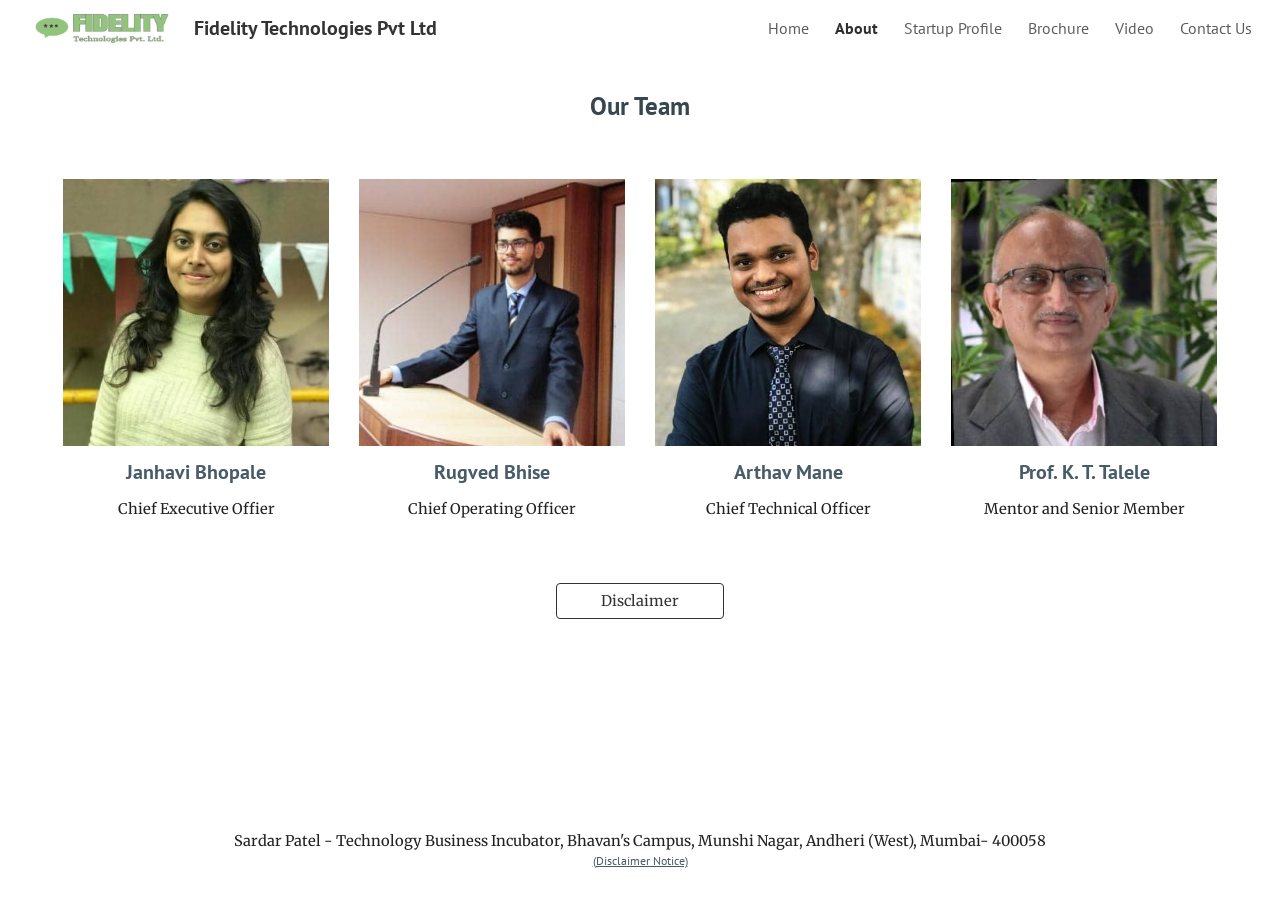
